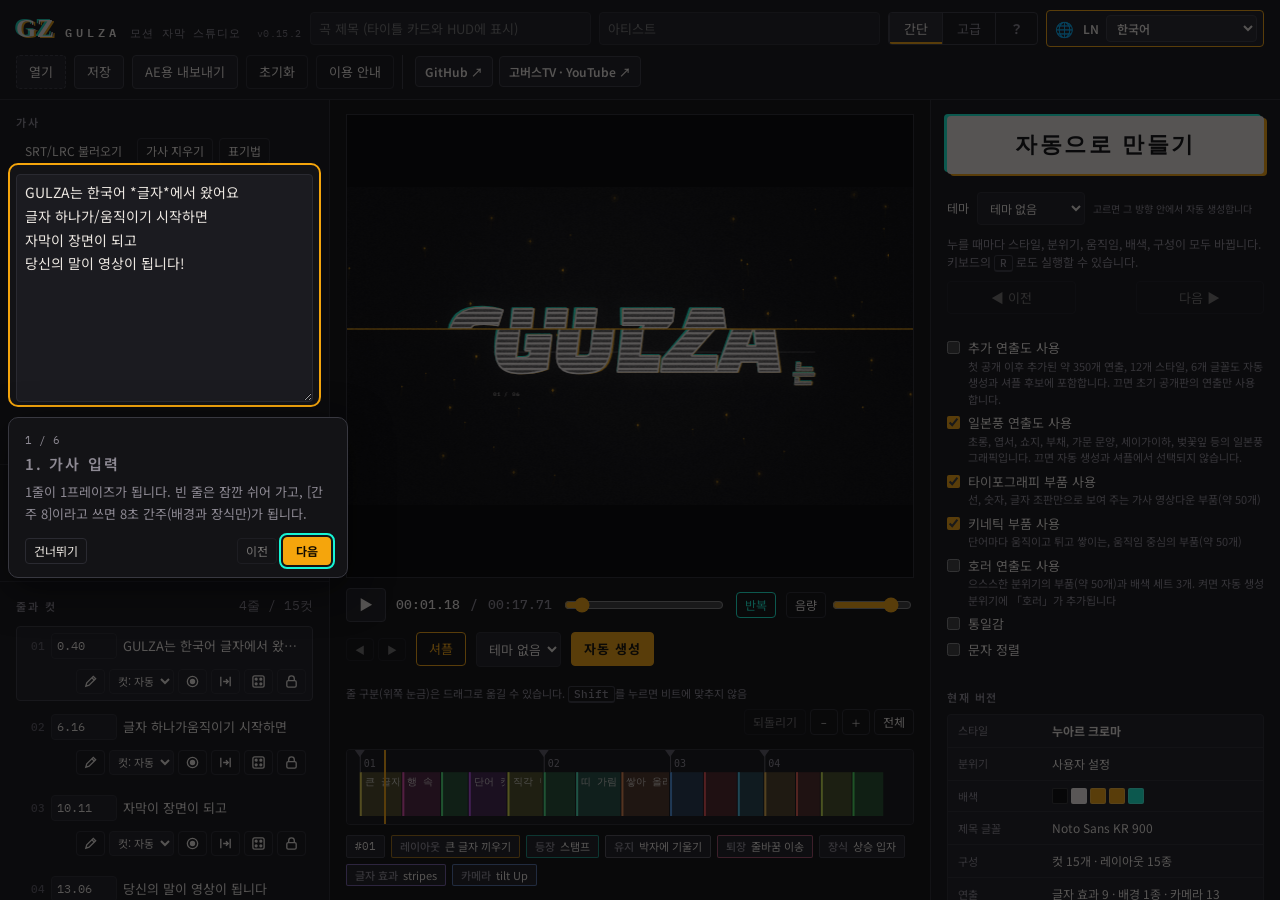
==== index.html @ 88e590cd "Let users rename saved project, AE and LRC files Project, AE JSON and LRC saves open the browser sav" ====
<!doctype html>
<html lang="ko">
<head>
<meta charset="utf-8">
<meta name="viewport" content="width=device-width, initial-scale=1, viewport-fit=cover">
<title>GULZA — 무료 모션 자막 제작기</title>
<meta name="description" content="브라우저에서 가사를 움직이는 가사 영상으로 만들고 MP4로 내보내세요.">
<link rel="canonical" href="https://ruruoni1.github.io/gulza/">
<link rel="alternate" hreflang="ko" href="https://ruruoni1.github.io/gulza/">
<link rel="alternate" hreflang="ja" href="https://ruruoni1.github.io/gulza/ja/">
<link rel="alternate" hreflang="en" href="https://ruruoni1.github.io/gulza/en/">
<link rel="alternate" hreflang="zh-Hant" href="https://ruruoni1.github.io/gulza/zh-hant/">
<link rel="alternate" hreflang="zh-Hans" href="https://ruruoni1.github.io/gulza/zh-hans/">
<link rel="alternate" hreflang="id-ID" href="https://ruruoni1.github.io/gulza/id/">
<link rel="alternate" hreflang="vi" href="https://ruruoni1.github.io/gulza/vi/">
<meta property="og:type" content="website">
<meta property="og:title" content="GULZA — 무료 모션 자막 제작기">
<meta property="og:description" content="브라우저에서 가사를 움직이는 가사 영상으로 만들고 MP4로 내보내세요.">
<meta property="og:url" content="https://ruruoni1.github.io/gulza/">
<meta name="twitter:card" content="summary">
<link rel="preconnect" href="https://fonts.googleapis.com">
<link rel="preconnect" href="https://fonts.gstatic.com" crossorigin>
<style>
:root {
  color-scheme: dark;
  --ink: #0c0c0e;
  --panel: #131316;
  --raised: #1b1b20;
  --raised2: #232329;
  --line: #2a2a31;
  --line2: #383840;
  --text: #ece7e1;
  --muted: #8e8a94;
  --faint: #5d5a63;
  --amber: #f5a50c;
  --cyan: #16f4d4;
  --rose: #ff6f9c;
  --danger: #ff5a6a;
  --ui: "IBM Plex Sans JP", "Noto Sans JP", "Hiragino Sans", "Yu Gothic UI", "Meiryo", system-ui, sans-serif;
  --mono: "IBM Plex Mono", "SFMono-Regular", Consolas, monospace;
  --brand: "Zen Old Mincho", "Noto Serif JP", "Yu Mincho", serif;
  --r: 4px;
}
html, body { height: 100%; }
[hidden] { display: none !important; }
body { margin: 0; background: var(--ink); color: var(--text); font: 13px/1.5 var(--ui); -webkit-font-smoothing: antialiased; }
* { box-sizing: border-box; }
button, input, select, textarea { font: inherit; color: inherit; }
:focus-visible { outline: 2px solid var(--cyan); outline-offset: 2px; }
@media (prefers-reduced-motion: reduce) { * { transition: none !important; } }

#app { display: flex; flex-direction: column; min-height: 100%; }

/* ---------- top bar ---------- */
.bar { display: flex; align-items: center; gap: 8px; padding-block: 10px; padding-inline: 16px; border-bottom: 1px solid var(--line); background: var(--panel); flex-wrap: wrap; }
.brand { display: flex; align-items: baseline; gap: 10px; min-width: 0; white-space: nowrap; }
.brand .mark { font: 900 26px/1 var(--brand); letter-spacing: 0.02em; color: var(--text); text-shadow: -2px -1px 0 rgba(22,244,212,0.85), 2px 1px 0 rgba(245,165,12,0.9); }
.brand .word { font: 600 12px/1 var(--mono); letter-spacing: 0.34em; color: var(--text); }
.brand .tag { font: 400 11px/1 var(--mono); color: var(--muted); letter-spacing: 0.08em; }
.brand .ver { font: 400 10px/1 var(--mono); color: var(--muted); opacity: 0.8; margin-left: 6px; letter-spacing: 0.04em; }
.proj { display: flex; gap: 8px; flex: 1 1 280px; min-width: 0; }
.proj input { flex: 1 1 0; min-width: 0; }
.acts { display: flex; flex: 0 0 auto; gap: 8px; flex-wrap: wrap; }
.site-links { display: inline-flex; align-items: center; gap: 6px; padding-left: 12px; margin-left: auto; border-left: 1px solid var(--line2); }
.site-links a { display: inline-flex; align-items: center; gap: 3px; padding: 6px 9px; border: 1px solid var(--line2); border-radius: var(--r); color: var(--text); background: var(--raised); text-decoration: none; white-space: nowrap; font: 600 12px var(--ui); }
.site-links a:hover { border-color: var(--amber); color: var(--amber); background: var(--raised2); }
.lang-switch { display: inline-flex; align-items: center; gap: 5px; flex: none; font: 600 12px var(--ui); border: 1px solid var(--amber); border-radius: var(--r); padding: 4px 6px; background: var(--raised); color: var(--text); cursor: pointer; }
.lang-switch .lang-icon { font-size: 15px; line-height: 1; padding: 0 2px; }
.lang-switch .lang-label { color: var(--text); white-space: nowrap; padding: 0 2px; }
@media (min-width: 1500px) and (max-width: 1900px) {
  html[lang=id-ID] .bar, html[lang=vi] .bar { gap: 6px; }
  html[lang=id-ID] .brand .tag, html[lang=vi] .brand .tag { display: none; }
  html[lang=id-ID] .proj, html[lang=vi] .proj { flex-basis: 170px; }
  html[lang=id-ID] .modes button, html[lang=vi] .modes button { padding-inline: 8px; }
  html[lang=id-ID] .acts, html[lang=vi] .acts { gap: 6px; }
  html[lang=id-ID] .acts > button, html[lang=vi] .acts > button,
  html[lang=id-ID] .acts > label.file, html[lang=vi] .acts > label.file { padding-inline: 8px; }
}
html[lang=en] { --ui: system-ui, -apple-system, "Segoe UI", sans-serif; --brand: Georgia, "Times New Roman", serif; }
html[lang=zh-Hant] { --ui: "Noto Sans TC", "PingFang TC", "Microsoft JhengHei", system-ui, sans-serif; }
html[lang=ko] { --ui: "Noto Sans KR", "Apple SD Gothic Neo", "Malgun Gothic", system-ui, sans-serif; --brand: "Noto Serif KR", "AppleMyungjo", "Batang", serif; }
html[lang=en] .work { grid-template-columns: minmax(315px, 365px) minmax(0, 1fr) minmax(350px, 395px); }
html[lang=en] .slider { grid-template-columns: 124px minmax(0, 1fr) 36px 30px; }
html[lang=en] .now-row { grid-template-columns: 105px minmax(0, 1fr); }
html[lang=en] .font-row { grid-template-columns: 95px minmax(0, 1fr); }
html[lang=en] .ln .tools select { max-width: 130px; }
html[lang=en] .fields .field { overflow-wrap: anywhere; }
html[lang=en] .easy-grid button, html[lang=en] .tabs button { white-space: normal; line-height: 1.2; }

/* ---------- controls ---------- */
input[type=text], input[type=number], input:not([type]), select, textarea {
  background: var(--raised); border: 1px solid var(--line); border-radius: var(--r); padding: 6px 8px; min-width: 0;
}
input[type=number] { font-family: var(--mono); }
textarea { width: 100%; resize: vertical; line-height: 1.7; }
select { padding-right: 4px; }
button { background: var(--raised); border: 1px solid var(--line2); border-radius: var(--r); padding: 6px 12px; cursor: pointer; white-space: nowrap; }
button:hover { background: var(--raised2); border-color: #4a4a54; }
button:disabled { opacity: 0.45; cursor: not-allowed; }
button.small { padding: 3px 8px; font-size: 12px; }
button.ghost { background: transparent; border-color: var(--line); }
button.primary { background: var(--amber); color: #120c00; border-color: var(--amber); font-weight: 700; }
button.primary:hover { background: #ffb52a; }
button.accent { border-color: var(--amber); color: var(--amber); background: transparent; }
button.accent:hover { background: rgba(245,165,12,0.1); }
button[aria-pressed=true] { border-color: var(--cyan); color: var(--cyan); }
button.icon { padding: 4px 6px; line-height: 0; }
button.icon svg { width: 15px; height: 15px; }
label.file { position: relative; display: inline-flex; align-items: center; gap: 6px; background: var(--raised); border: 1px dashed var(--line2); border-radius: var(--r); padding: 6px 12px; cursor: pointer; }
label.file:hover { border-color: var(--amber); }
label.file input { position: absolute; inset: 0; opacity: 0; cursor: pointer; width: 100%; }
.muted { color: var(--muted); }
.mono { font-family: var(--mono); }
h2, h3 { margin: 0; font-weight: 600; }
h2 { font-size: 11px; letter-spacing: 0.18em; color: var(--muted); }
h3 { font-size: 11px; letter-spacing: 0.14em; color: var(--muted); margin-top: 18px; margin-bottom: 8px; }

/* ---------- workspace ---------- */
.work { flex: 1; display: grid; grid-template-columns: minmax(270px, 330px) minmax(0, 1fr) minmax(290px, 350px); min-height: 0; }
.col { min-width: 0; min-height: 0; }
.col-left, .col-right { background: var(--panel); overflow: auto; }
.col-left { border-right: 1px solid var(--line); }
.col-right { border-left: 1px solid var(--line); }
.sec { padding: 14px 16px; border-bottom: 1px solid var(--line); display: flex; flex-direction: column; gap: 10px; }
.sec-h { display: flex; align-items: center; justify-content: space-between; gap: 8px; }
#lyrics { min-height: 150px; font-size: 14px; }
.syntax { font-size: 12px; color: var(--muted); background: var(--raised); border: 1px solid var(--line); border-radius: var(--r); padding: 10px 12px; }
.syntax code { font-family: var(--mono); color: var(--amber); }
.syntax ul { margin: 0; padding-left: 16px; display: grid; gap: 3px; }
.row { display: flex; align-items: center; gap: 8px; flex-wrap: wrap; }
.audio-name { font-size: 12px; overflow-wrap: anywhere; }
.fields { display: grid; grid-template-columns: repeat(3, minmax(0, 1fr)); gap: 8px; }
.field { display: flex; flex-direction: column; gap: 4px; font-size: 11px; color: var(--muted); }
.field input, .field select { width: 100%; }
.tapbox { border: 1px solid var(--amber); border-radius: var(--r); padding: 10px; display: grid; gap: 8px; background: rgba(245,165,12,0.06); }
.tapbox .next { font-size: 15px; }
button.tap { font: 700 18px/1 var(--mono); letter-spacing: 0.2em; padding: 16px; background: var(--amber); color: #120c00; border-color: var(--amber); }
/* タップ同期中は行一覧の自動スクロールで押せなくなるので、左カラムの先頭に貼り付けて固定する */
.col-left > #tapPanel { position: sticky; top: 0; z-index: 20; margin: 10px 12px; background-color: var(--panel); background-image: linear-gradient(rgba(245,165,12,0.10), rgba(245,165,12,0.10)); box-shadow: 0 10px 24px rgba(0,0,0,0.5); }
.tapbox.compact .hint { display: none; }
.tapbox .tap-opts { display: flex; gap: 14px; align-items: center; flex-wrap: wrap; font-size: 12px; color: var(--muted); }
.tapbox .tap-opts label { display: inline-flex; gap: 6px; align-items: center; }
.tapbox .tap-count { margin-left: 10px; font: 700 22px/1 var(--mono); color: var(--amber); }
/* 固定レイアウトにならない広さ／高さのときは、左カラムがスクロールしないのでビューポートに重ねて固定する */
@media (max-width: 1180px), (max-height: 619px) {
  .col-left > #tapPanel { position: fixed; top: 8px; left: 8px; right: 8px; bottom: auto; margin: 0; max-height: 62vh; overflow: auto; box-shadow: 0 14px 40px rgba(0,0,0,0.6); }
}

/* line list */
#lineList { list-style: none; margin: 0; padding: 0; display: grid; gap: 6px; }
.ln { display: grid; grid-template-columns: 22px 66px minmax(0, 1fr); gap: 4px 6px; align-items: center; padding: 6px; border: 1px solid transparent; border-radius: var(--r); }
.ln:hover { background: var(--raised); }
.ln.cur { border-color: var(--line2); background: var(--raised); }
.ln .no { font: 500 11px var(--mono); color: var(--faint); text-align: right; }
.ln .time { width: 100%; padding: 3px 5px; font-size: 12px; }
.ln .txt { overflow: hidden; text-overflow: ellipsis; white-space: nowrap; cursor: pointer; }
.ln .meta { grid-column: 2 / 4; display: flex; justify-content: space-between; align-items: flex-start; gap: 6px; flex-wrap: wrap; }
.ln .tools { display: flex; gap: 4px; flex: 0 1 auto; flex-wrap: wrap; justify-content: flex-end; margin-left: auto; }
.ln .tools select { padding: 2px 4px; font-size: 11px; max-width: 92px; width: auto; }
.ln .cuts { display: flex; gap: 4px; flex-wrap: wrap; min-width: 0; flex: 1 1 140px; }
.ln .cuts span { font-size: 10px; padding: 1px 6px; border-radius: 2px; border: 1px solid var(--line2); color: var(--muted); cursor: pointer; }
.ln .cuts span:hover { color: var(--text); border-color: var(--amber); }
.ln .cuts select.cut-lay { font-size: 10px; padding: 1px 4px; max-width: 112px; border: 1px solid var(--line2); border-radius: 2px; background: var(--raised); color: var(--text); }
.ln .cuts select.cut-lay.is-forced { border-color: var(--amber); color: var(--text); }

/* ---------- stage ---------- */
.col-stage { display: flex; flex-direction: column; gap: 10px; padding: 14px 16px; min-width: 0; }
.viewport { position: relative; width: 100%; background: #000; border: 1px solid var(--line); display: grid; place-items: center; overflow: hidden; }
.viewport canvas { display: block; width: 100%; height: auto; max-height: 68vh; object-fit: contain; }
.field-wide { grid-column: span 2; }
.lang-row { display: flex; align-items: center; flex-wrap: wrap; gap: 6px; margin-top: 6px; font-size: 11px; color: var(--muted); }
.lang-row select { width: auto; }
.key-badge { position: absolute; right: 10px; top: 10px; background: rgba(12,12,14,0.78); border: 1px solid var(--line2); color: #fff; padding: 3px 8px; border-radius: var(--r); font-size: 11px; pointer-events: none; letter-spacing: .04em; }
.key-badge i { display: inline-block; width: 9px; height: 9px; border-radius: 2px; margin-right: 6px; vertical-align: -1px; border: 1px solid rgba(255,255,255,.5); }
.overlay-msg { position: absolute; left: 12px; bottom: 12px; background: rgba(12,12,14,0.85); border: 1px solid var(--line2); padding: 6px 10px; border-radius: var(--r); font-size: 12px; }
.transport { display: flex; align-items: center; gap: 10px; flex-wrap: wrap; }
.transport .vol { display: inline-flex; align-items: center; gap: 4px; }
.transport .vol input[type=range] { flex: 0 0 80px; width: 80px; }
#btnLoop[data-mode="line"], #btnLoop[data-mode="cut"] { color: var(--amber); }
#btnLoop[aria-pressed="false"] { opacity: 0.55; }
.transport .tc { font: 500 13px var(--mono); font-variant-numeric: tabular-nums; }
.transport input[type=range] { flex: 1 1 160px; accent-color: var(--amber); }
button.play { width: 40px; height: 34px; padding: 0; font-size: 14px; }
/* timeline controls, export range, line tools */
.tl-bar { display: flex; justify-content: space-between; align-items: center; gap: 8px; margin: 8px 0 4px; flex-wrap: wrap; }
.tl-hint { font-size: 11px; }
.tl-btns { display: flex; gap: 4px; margin-left: auto; }
.rng-row { display: flex; align-items: center; gap: 6px; flex-wrap: wrap; margin: 10px 0 2px; font-size: 12px; }
.rng-row select { width: auto; max-width: 150px; }
.rng-lab { color: var(--muted); font-size: 11px; }
.rngInfo { font-size: 11px; }
.ln.in-range { border-color: var(--amber); }
.ln.is-inter .txt { color: var(--muted); font-style: italic; }
.ln .txt-edit { width: 100%; padding: 3px 6px; font-size: 13px; }
.ln .tools .icon[aria-pressed=true] { color: var(--amber); }
#timeline { width: 100%; height: 76px; display: block; background: var(--panel); border: 1px solid var(--line); border-radius: var(--r); cursor: pointer; touch-action: none; }
.cutinfo { display: flex; gap: 6px; flex-wrap: wrap; align-items: center; min-height: 26px; flex: none; }
.cutinfo .cut-roll { margin-left: 2px; }
.chip { font-size: 11px; padding: 2px 8px; border-radius: 2px; border: 1px solid var(--line2); color: var(--text); background: var(--raised); }
.chip b { font-weight: 500; color: var(--muted); margin-right: 5px; }
button.chip { cursor: pointer; font: inherit; }
button.chip:hover { border-color: var(--amber); color: var(--text); }
button.chip.is-forced { border-color: var(--amber); }
button.chip[aria-pressed=true] { border-color: var(--cyan); color: var(--cyan); }
.cut-pick { border: 1px solid var(--line); border-radius: var(--r); background: var(--panel); padding: 8px; max-height: min(42vh, 420px); overflow: auto; }
.cut-pick-h { display: flex; align-items: center; gap: 8px; margin-bottom: 8px; position: sticky; top: 0; background: var(--panel); z-index: 1; padding-bottom: 4px; }
.cut-pick-h strong { font-size: 12px; }
.cut-pick-h .muted { flex: 1; font-size: 11px; }
.cut-pick .tech-grid { display: grid; grid-template-columns: repeat(auto-fill, minmax(112px, 1fr)); gap: 8px; padding: 0; min-height: 96px; }
.cut-pick .tcard { cursor: pointer; width: 100%; text-align: left; }
.cut-pick .tcard.is-on { border-color: var(--amber); box-shadow: 0 0 0 1px var(--amber); }
.cut-pick .tcard canvas { width: 100%; aspect-ratio: 16 / 9; display: block; background: #0c0c0e; }
.chip { font-size: 11px; padding: 2px 8px; border-radius: 2px; border: 1px solid var(--line2); color: var(--text); background: var(--raised); }
.chip b { font-weight: 500; color: var(--muted); margin-right: 5px; }
.chip.l { border-color: rgba(245,165,12,0.6); }
.chip.e { border-color: rgba(22,244,212,0.55); }
.chip.x { border-color: rgba(255,111,156,0.6); }
.chip.h { border-color: #55525c; }
.hint { font-size: 12px; color: var(--muted); }

/* ---------- right panel ---------- */
.tabs { display: grid; grid-template-columns: repeat(4, 1fr); border-bottom: 1px solid var(--line); position: sticky; top: 0; background: var(--panel); z-index: 2; }
.tabs button { border: 0; border-radius: 0; background: transparent; padding: 11px 4px; color: var(--muted); border-bottom: 2px solid transparent; }
.tabs button[aria-selected=true] { color: var(--text); border-bottom-color: var(--amber); }
.tabpane { padding: 14px 16px 24px; }
.style-grid { display: grid; grid-template-columns: repeat(3, minmax(0, 1fr)); gap: 8px; }
.stile { display: flex; flex-direction: column; gap: 5px; padding: 0; border: 1px solid var(--line); background: transparent; border-radius: var(--r); overflow: hidden; text-align: left; }
.stile canvas { width: 100%; aspect-ratio: 16 / 9; display: block; }
.stile span { font-size: 11px; padding: 0 7px 6px; white-space: nowrap; overflow: hidden; text-overflow: ellipsis; }
.stile[aria-pressed=true] { border-color: var(--amber); box-shadow: 0 0 0 1px var(--amber); color: var(--text); }
.slider { display: grid; grid-template-columns: 96px minmax(0, 1fr) 36px 30px; gap: 8px; align-items: center; margin-bottom: 8px; }
.slider input { width: 100%; accent-color: var(--amber); }
.slider output { font: 500 11px var(--mono); color: var(--muted); text-align: right; }
.checks { display: grid; grid-template-columns: repeat(2, minmax(0, 1fr)); gap: 3px 10px; }
.checks label { display: flex; align-items: center; gap: 6px; font-size: 12px; padding: 2px 0; }
.checks input { accent-color: var(--amber); }
.tgroup .checks.tech-grid { display: grid; grid-template-columns: repeat(auto-fill, minmax(128px, 1fr)); gap: 8px; padding: 0 10px 10px; }
.tcard { display: flex; flex-direction: column; gap: 4px; padding: 0; border: 1px solid var(--line); border-radius: var(--r); overflow: hidden; background: var(--panel); cursor: pointer; }
.tcard:hover { border-color: var(--line2); }
.tcard canvas { width: 100%; aspect-ratio: 16 / 9; display: block; background: #0c0c0e; }
.tcard .tcard-name { display: flex; align-items: center; gap: 5px; font-size: 11px; padding: 0 6px 6px; min-width: 0; }
.tcard .tcard-name span { white-space: nowrap; overflow: hidden; text-overflow: ellipsis; min-width: 0; }
.tcard.set-off { opacity: 0.5; }
.group-h { display: flex; justify-content: space-between; align-items: center; margin-top: 16px; margin-bottom: 6px; }
.tgroup { border: 1px solid var(--line); border-radius: var(--r); margin-bottom: 8px; background: var(--raised); }
.tgroup summary { display: flex; justify-content: space-between; align-items: center; padding: 8px 10px; cursor: pointer; list-style: none; font-size: 12px; }
.tgroup summary::-webkit-details-marker { display: none; }
.tgroup summary::before { content: '▸'; color: var(--muted); margin-right: 8px; transition: transform .15s; }
.tgroup[open] summary::before { transform: rotate(90deg); }
.tgroup .tg-name { flex: 1; font-weight: 600; }
.tgroup .tg-cnt { color: var(--muted); font-size: 11px; }
/* locks: same look as the per-line lock button (icon ghost + SVG, accent colour while pressed) */
.tgroup summary .lk { flex: none; margin-left: 6px; }
.lk[aria-pressed="true"] { color: var(--amber); }
.tgroup .tg-tools { display: flex; gap: 6px; padding: 0 10px 8px; }
.tgroup .checks { padding: 0 10px 10px; }
.chip.t { border-color: rgba(180,140,255,0.6); }
.chip.b { border-color: rgba(120,200,120,0.55); }
.chip.c { border-color: rgba(120,170,255,0.6); }
.group-h:first-child { margin-top: 0; }
.color-row { display: grid; grid-template-columns: repeat(3, minmax(0, 1fr)); gap: 8px; }
.color-row label { display: flex; flex-direction: column; gap: 3px; font-size: 11px; color: var(--muted); }
.color-row input[type=color] { width: 100%; height: 28px; padding: 0; border: 1px solid var(--line); background: transparent; border-radius: var(--r); }
.font-row { display: grid; grid-template-columns: 70px minmax(0, 1fr); gap: 8px; align-items: center; margin-bottom: 6px; font-size: 12px; }
.progress { height: 6px; background: var(--raised2); border-radius: 3px; overflow: hidden; }
.progress i { display: block; height: 100%; width: 0; background: linear-gradient(90deg, var(--cyan), var(--amber)); }
.outbtns { display: grid; gap: 8px; margin-top: 12px; }
.outbtns button { padding: 10px 12px; }
.note { font-size: 12px; color: var(--muted); border-left: 2px solid var(--line2); padding-left: 10px; margin-top: 12px; }
.kbd { font: 500 11px var(--mono); border: 1px solid var(--line2); border-bottom-width: 2px; padding: 0 5px; border-radius: 3px; }

label.check { display: flex; align-items: flex-start; gap: 8px; margin-bottom: 8px; cursor: pointer; }
label.check input { margin: 3px 0 0; flex: none; accent-color: var(--amber); }
label.check small { display: block; font-size: 11px; color: var(--muted); }

/* ---------- modes / おまかせ ---------- */
.modes { display: inline-flex; border: 1px solid var(--line2); border-radius: var(--r); overflow: hidden; }
.modes button { border: 0; border-radius: 0; background: transparent; padding: 6px 14px; color: var(--muted); }
.modes button + button { border-left: 1px solid var(--line2); }
.modes button[aria-pressed=true] { background: var(--raised2); color: var(--text); box-shadow: inset 0 -2px 0 var(--amber); }
#app.is-easy .tabs, #app.is-easy .tabpane, #app.is-easy .pro-only { display: none !important; }
.hist-btns { display: inline-flex; gap: 4px; }
button.icon-txt { font-size: 10px; min-width: 28px; }
.transport #btnOmakase { letter-spacing: 0.08em; }

.easy { padding: 16px 16px 28px; display: grid; gap: 18px; }
.easy h3 { margin: 0 0 8px; }
.easy-hero { display: grid; gap: 10px; }
button.omakase {
  position: relative; padding: 18px 14px; font: 900 22px/1 var(--brand); letter-spacing: 0.12em;
  background: var(--text); color: var(--ink); border: 0; border-radius: var(--r);
  box-shadow: -3px -2px 0 var(--cyan), 3px 2px 0 var(--amber);
  transition: transform .12s ease, box-shadow .12s ease;
}
button.omakase:hover { background: #fff; box-shadow: -5px -3px 0 var(--cyan), 5px 3px 0 var(--amber); }
button.omakase:active { transform: translateY(1px) scale(0.99); box-shadow: -1px -1px 0 var(--cyan), 1px 1px 0 var(--amber); }
button.omakase:disabled { box-shadow: none; }
.easy-hero .hint { margin: 0; }
.hist-row { display: grid; grid-template-columns: 1fr auto 1fr; gap: 8px; align-items: center; }
.hist-row #histPos { font-size: 11px; text-align: center; min-width: 44px; }
.now { display: grid; gap: 1px; background: var(--line); border: 1px solid var(--line); border-radius: var(--r); overflow: hidden; }
.now-row { display: grid; grid-template-columns: 84px minmax(0, 1fr); gap: 10px; align-items: center; padding: 7px 10px; background: var(--raised); font-size: 12px; }
.now-row .k { color: var(--muted); font-size: 11px; }
.now-row .v { display: flex; align-items: center; gap: 8px; min-width: 0; overflow: hidden; text-overflow: ellipsis; white-space: nowrap; }
.now-row b { font-weight: 700; }
.tagl { font: 500 10px var(--mono); color: var(--cyan); border: 1px solid rgba(22,244,212,0.5); padding: 0 5px; border-radius: 2px; }
.easy-grid { display: grid; grid-template-columns: repeat(2, minmax(0, 1fr)); gap: 8px; }
.easy-grid button { padding: 10px 8px; }
.easy .fields { display: grid; grid-template-columns: repeat(3, minmax(0, 1fr)); gap: 8px; }
.easy .exp-box { margin-top: 10px; }
.swatches { display: inline-flex; gap: 3px; vertical-align: middle; }
.swatches i { width: 16px; height: 16px; border-radius: 2px; border: 1px solid rgba(255,255,255,0.18); display: inline-block; }
#paletteSwatch i { width: 22px; height: 22px; }
.toast {
  position: absolute; top: 12px; left: 50%; transform: translate(-50%, -6px); opacity: 0;
  display: flex; align-items: center; gap: 10px; max-width: calc(100% - 24px);
  background: rgba(12,12,14,0.9); border: 1px solid var(--line2); border-left: 2px solid var(--amber);
  padding: 7px 12px; border-radius: var(--r); font-size: 12px; white-space: nowrap; overflow: hidden; text-overflow: ellipsis; pointer-events: none;
  transition: opacity .2s ease, transform .2s ease;
}
.toast.in { opacity: 1; transform: translate(-50%, 0); }
.toast.out { opacity: 0; transform: translate(-50%, -6px); }

/* ---------- 利用について ---------- */
button.linkish { background: none; border: 0; padding: 4px 0; color: var(--muted); font-size: 12px; text-decoration: underline; text-underline-offset: 3px; cursor: pointer; justify-self: start; }
button.linkish:hover { color: var(--text); background: none; }
dialog.terms { width: min(520px, calc(100vw - 32px)); max-height: calc(100vh - 48px); overflow: auto; padding: 22px 24px 18px; background: var(--panel); color: var(--text); border: 1px solid var(--line2); border-radius: 8px; box-shadow: 0 20px 60px rgba(0,0,0,0.55); }
dialog.terms .reset-list { margin: 0 0 12px; padding-left: 18px; display: grid; gap: 3px; font-size: 13px; }
button.danger { background: #c9433a; border-color: #c9433a; color: #fff; font-weight: 700; }
button.danger:hover { background: #dd5146; }
.sec-h:has(.sec-btns) { flex-wrap: wrap; }
.sec-h:has(.sec-btns) h2 { flex: 0 0 100%; }
.sec-btns { display: flex; flex-wrap: wrap; gap: 6px; width: 100%; }
.sec-btns > * { white-space: nowrap; }
.sec-btns label.file.small { padding: 3px 8px; font-size: 12px; border-style: solid; border-color: transparent; background: transparent; color: var(--fg, inherit); }
.sec-btns label.file.small:hover { border-color: var(--amber); }
dialog.terms::backdrop { background: rgba(6,6,8,0.66); }
dialog.terms h2 { font-size: 15px; letter-spacing: 0.08em; color: var(--text); margin: 0 0 14px; }
dialog.terms p { margin: 0 0 10px; line-height: 1.75; font-size: 13px; }
dialog.terms a { color: var(--cyan); word-break: break-all; }
.terms-main { border-left: 3px solid var(--amber); background: var(--raised); padding: 12px 14px 4px; border-radius: 0 var(--r) var(--r) 0; margin-bottom: 14px; }
.terms-main .terms-big { font-size: 15px; }
.terms-main strong { color: var(--amber); font-weight: 700; }
.terms-sub { color: var(--muted); font-size: 12px !important; }
.terms-note { font-size: 12px !important; }
.terms-oss { font-size: 12px; color: var(--muted); margin: 4px 0 14px; }
.terms-oss summary { cursor: pointer; }
.terms-oss p { font-size: 12px !important; margin-top: 6px; }
.terms-foot { display: flex; justify-content: space-between; align-items: center; gap: 12px; border-top: 1px solid var(--line); padding-top: 12px; }

/* ---------- fixed workspace (wide & tall enough windows) ----------
   The page no longer scrolls as a whole: the header and the preview + timeline stay put, and the
   lyrics / line list (left) and settings (right) scroll inside their own columns. */
@media (min-width: 1181px) and (min-height: 620px) {
  html.fixed-ok body { overflow: hidden; }
  html.fixed-ok #app { height: 100vh; height: 100dvh; min-height: 0; }
  html.fixed-ok .work { overflow: hidden; }
  html.fixed-ok .col-left, html.fixed-ok .col-right { overscroll-behavior: contain; }
  html.fixed-ok .col-stage { overflow: hidden auto; }
  html.fixed-ok .viewport { flex: 1 1 0; min-height: 180px; }
  html.fixed-ok .viewport canvas { max-height: none; }
}

/* ---------- responsive ---------- */
@media (max-width: 1180px) {
  .work { grid-template-columns: minmax(0, 1fr) minmax(0, 1fr); }
  html[lang=en] .work { grid-template-columns: minmax(0, 1fr) minmax(0, 1fr); }
  .col-stage { grid-column: 1 / -1; order: -1; }
  .col-left { border-right: 1px solid var(--line); }
  .col-right { border-left: 0; }
}
@media (max-width: 760px) {
  .work { grid-template-columns: minmax(0, 1fr); }
  html[lang=en] .work { grid-template-columns: minmax(0, 1fr); }
  .col-left, .col-right { border: 0; border-top: 1px solid var(--line); }
  .bar { gap: 10px; }
  .brand .tag { display: none; }
  .fields { grid-template-columns: repeat(2, minmax(0, 1fr)); }
  .easy .fields { grid-template-columns: repeat(3, minmax(0, 1fr)); }
  #app.is-easy .col-right { order: 0; border-top: 1px solid var(--line); }
  #app.is-easy .col-left { order: 1; }
  .transport .hist-btns { display: none; }
}

/* 追加分 / 和風 switches + badges */
.pick-sets { margin: 12px 0 6px; text-align: left; }
.pick-sets label.check { margin-bottom: 6px; }
.easy-hero .pick-sets { margin-top: 14px; }
.set-badge { display: inline-block; margin-left: 4px; padding: 0 4px; border: 1px solid var(--amber); border-radius: 3px; color: var(--amber); font-size: 10px; line-height: 15px; vertical-align: 1px; }
.set-badge.ex { border-color: var(--cyan, #4cc9d9); color: var(--cyan, #4cc9d9); }
.set-badge.set-horror { border-color: #c0544a; color: #e0786e; }
.set-badge.set-typo { border-color: #9aa3ad; color: #c5ccd3; }
.set-badge.set-kinetic { border-color: #7fbf6a; color: #9fd98a; }
.checks label.set-off { opacity: 0.45; }
.checks label.set-off .set-badge { border-color: var(--muted); color: var(--muted); }
.stile { position: relative; }
.stile .badges { position: absolute; top: 4px; left: 4px; padding: 0; display: flex; gap: 3px; }
.stile .set-badge { margin: 0; padding: 0 4px; font-size: 10px; line-height: 15px; background: rgba(0,0,0,0.55); }
.stile.set-off { opacity: 0.55; }

/* ---------- かんたんモードの案内ツアー ---------- */
.tour { position: fixed; inset: 0; z-index: 200; pointer-events: auto; }
.tour-spot { position: fixed; border-radius: 8px; box-shadow: 0 0 0 9999px rgba(8, 8, 10, 0.66); outline: 2px solid var(--amber); transition: all 0.22s ease; pointer-events: none; }
.tour-bub { position: fixed; width: min(340px, calc(100vw - 24px)); background: var(--panel); color: var(--text); border: 1px solid var(--line2); border-radius: 10px; padding: 14px 16px 12px; box-shadow: 0 12px 40px rgba(0,0,0,0.5); transition: top 0.22s ease, left 0.22s ease; }
.tour-step { font-size: 11px; }
.tour-title { margin: 4px 0 6px; font-size: 15px; }
.tour-text { margin: 0 0 12px; font-size: 13px; line-height: 1.7; color: var(--muted); }
.tour-nav { display: flex; gap: 6px; align-items: center; }
.tour-sp { flex: 1; }
.tour-btn { min-width: 30px; font-weight: 700; }
button.small.primary { padding: 4px 12px; }

.lang-switch select { font: 600 12px var(--ui); padding: 3px 18px 3px 6px; width: auto; background: var(--raised2); color: var(--text); border: 1px solid var(--line2); cursor: pointer; }
.sr-only { position: absolute; width: 1px; height: 1px; overflow: hidden; clip: rect(0 0 0 0); white-space: nowrap; }
.unify-box { margin-bottom: 10px; padding-bottom: 6px; border-bottom: 1px solid var(--line); }
.center-dir { gap: 6px; margin: -2px 0 8px 26px; font-size: 12px; }
.center-dir select { width: auto; }

/* ================= スマホ mode (#app.is-mobile) =================
   one column: sticky header with おまかせ, the preview right under it, then folding sections */
.omk-top, .menu-btn { display: none; }
.mode-mobile { display: none; }
@media (max-width: 900px), (pointer: coarse) { .mode-mobile { display: inline-block; } }
#app.is-mobile .mode-mobile { display: inline-block; }
#app.is-mobile .bar { position: sticky; top: 0; z-index: 40; gap: 8px; padding: 8px 10px; }
#app.is-mobile .brand .tag, #app.is-mobile .brand .word, #app.is-mobile .tour-btn { display: none; }
#app.is-mobile .brand .mark { font-size: 22px; }
#app.is-mobile .omk-top, #app.is-mobile .menu-btn { display: inline-block; }
#app.is-mobile .omk-top { order: 2; margin-left: auto; padding: 9px 16px; font-size: 15px; }
#app.is-mobile .menu-btn { order: 3; padding: 9px 10px; }
#app.is-mobile .lang-switch { display: inline-flex; order: 4; flex: 1 1 100%; justify-content: space-between; }
#app.is-mobile .lang-switch select { flex: 1 1 auto; max-width: 60%; }
#app.is-mobile .modes { order: 5; flex: 1 1 100%; }
#app.is-mobile .modes button { flex: 1 1 0; padding: 7px 4px; }
#app.is-mobile .proj, #app.is-mobile .acts { display: none; order: 6; flex: 1 1 100%; }
#app.is-mobile.menu-open .proj, #app.is-mobile.menu-open .acts { display: flex; }
#app.is-mobile .acts > * { flex: 1 1 auto; }
#app.is-mobile .site-links { flex: 1 1 100%; justify-content: center; margin: 0; padding: 8px 0 0; border-left: 0; border-top: 1px solid var(--line2); }
#app.is-mobile .site-links a { justify-content: center; }
#app.is-mobile .work { display: flex; flex-direction: column; overflow: visible; }
#app.is-mobile .col-left, #app.is-mobile .col-right { overflow: visible; border: 0; border-top: 1px solid var(--line); }
#app.is-mobile .col-stage { order: -1; position: sticky; top: var(--mbar, 96px); z-index: 30; background: var(--ink); padding: 8px 10px; gap: 6px; box-shadow: 0 8px 18px rgba(0,0,0,0.45); }
#app.is-mobile .viewport canvas { max-height: 34vh; }
#app.is-mobile .tl-bar, #app.is-mobile #timeline, #app.is-mobile .cutinfo, #app.is-mobile .transport .vol, #app.is-mobile #btnLoop, #app.is-mobile #btnShuffle, #app.is-mobile #btnOmakase { display: none; }
#app.is-mobile .transport { gap: 8px; flex-wrap: nowrap; }
#app.is-mobile .transport .hist-btns { display: inline-flex; }
#app.is-mobile .col-right { order: 0; }
#app.is-mobile .col-left { order: 1; }
#app.is-mobile .easy-hero .omakase { display: none; }
#app.is-mobile button, #app.is-mobile select, #app.is-mobile input[type=text], #app.is-mobile label.file { min-height: 40px; }
#app.is-mobile button.small, #app.is-mobile .ln button, #app.is-mobile .ln select { min-height: 34px; }
#app.is-mobile .easy .fields, #app.is-mobile .fields { grid-template-columns: repeat(2, minmax(0, 1fr)); }
/* folding sections: tap the heading */
#app.is-mobile .sec > .sec-h h2 { cursor: pointer; font-size: 13px; }
#app.is-mobile .sec > .sec-h h2::before { content: '▾'; display: inline-block; width: 1.2em; color: var(--amber); }
#app.is-mobile .sec.fold > .sec-h h2::before { content: '▸'; }
#app.is-mobile .sec.fold > :not(.sec-h) { display: none !important; }
/* lines: one compact row each, tap to open its tools */
#app.is-mobile .ln { grid-template-columns: 22px minmax(0, 1fr); padding: 8px 6px; }
#app.is-mobile .ln .time { display: none; }
#app.is-mobile .ln .meta { display: none; grid-column: 1 / -1; }
#app.is-mobile .ln.open .meta { display: block; }
#app.is-mobile .ln .txt { white-space: nowrap; overflow: hidden; text-overflow: ellipsis; }
#app.is-mobile .ln.open .txt { white-space: normal; }
.exp-share { width: 100%; margin-bottom: 8px; }
#app.is-mobile .transport .tc.muted, #app.is-mobile #timeDur { display: none; }
#app.is-mobile .transport input[type=range] { flex: 1 1 40px; min-width: 0; }
#app.is-mobile .transport .hist-btns button { min-width: 36px; padding: 4px 8px; }
#app.is-mobile button.play { flex: none; width: 44px; }

/* カットの開始時刻 (詳細モード) and the cut playing now */
.ln .cut-pair { display: inline-flex; min-width: 0; gap: 2px; align-items: center; }
.ln .cut-time { width: 64px; font-size: 11px; padding: 2px 4px; }
.ln .cut-time.is-forced { border-color: var(--amber); }
.ln .cut-lay.playing { box-shadow: 0 0 0 2px var(--amber); }
.theme-row { display: flex; align-items: center; gap: 8px; flex-wrap: wrap; font-size: 12px; margin-top: 8px; }
.theme-row select { min-width: 9em; }
#app.is-easy .ln .cut-pair { display: none; }
.outbtns.out-png { grid-template-columns: repeat(auto-fit, minmax(140px, 1fr)); margin-top: 8px; }
.outbtns.out-png button { padding: 8px 10px; font-size: 12px; }
/* layout menus are filled on first use: keep their width fixed so nothing jumps */
.ln .cuts select.cut-lay { width: 112px; }
.ln .tools select.lay { width: 112px; }

</style>
</head>
<body>
<div id="tour" class="tour" hidden role="dialog" aria-modal="true" aria-labelledby="tourTitle">
  <div class="tour-spot"></div>
  <div class="tour-bub">
    <div class="tour-step mono muted"></div>
    <h3 id="tourTitle" class="tour-title"></h3>
    <p class="tour-text"></p>
    <div class="tour-nav"><button class="tour-skip ghost small">건너뛰기</button><span class="tour-sp"></span><button class="tour-prev ghost small">이전</button><button class="tour-next primary small">다음</button></div>
  </div>
</div>
<div id="app">
  <header class="bar">
    <div class="brand"><span class="mark" aria-hidden="true">GZ</span><span class="word">GULZA</span><span class="tag">모션 자막 스튜디오</span><span class="ver">v0.15.2</span></div>
    <div class="proj">
      <input id="songTitle" type="text" placeholder="곡 제목 (타이틀 카드와 HUD에 표시)" aria-label="곡 제목">
      <input id="songArtist" type="text" placeholder="아티스트" aria-label="아티스트">
    </div>
    <button id="btnOmakaseTop" class="primary omk-top" title="스타일·분위기·연출·배색을 한꺼번에 무작위로">자동 생성</button>
    <button id="btnMenu" class="ghost menu-btn" aria-expanded="false" aria-controls="appMenu">메뉴</button>
    <div class="modes" role="group" aria-label="편집 모드">
      <button id="modeMobile" class="mode-mobile" aria-pressed="false" title="스마트폰 화면(자동 생성 버튼을 위에 고정, 줄은 접어서 표시)">스마트폰</button>
      <button id="modeEasy" aria-pressed="false" title="자동 생성 중심의 간단한 화면">간단</button>
      <button id="modePro" aria-pressed="true" title="모든 설정 표시">고급</button>
      <button id="btnTour" class="ghost tour-btn" title="간단 모드 사용법을 안내합니다" aria-label="사용법 안내">？</button>
    </div>
    <label class="lang-switch" title="화면 언어"><span class="lang-icon" aria-hidden="true">🌐</span><span class="lang-label" aria-hidden="true">LN</span><select aria-label="화면 언어" onchange="if(this.value)location.href=this.value"><option value="index.html" lang="ko" selected>한국어</option><option value="ja/index.html" lang="ja">日本語</option><option value="en/index.html" lang="en">English</option><option value="zh-hant/index.html" lang="zh-Hant">繁體中文</option><option value="zh-hans/index.html" lang="zh-Hans">简体中文</option><option value="id/index.html" lang="id-ID">Bahasa Indonesia</option><option value="vi/index.html" lang="vi">Tiếng Việt</option></select></label>
    <div class="acts">
      <label class="file" title="저장한 프로젝트(.json) 열기">열기<input id="fileProject" type="file" accept=".json,application/json"></label>
      <button id="btnSave" title="프로젝트를 .json으로 저장">저장</button>
      <button id="btnAE" title="After Effects 패널용 구성 데이터 내보내기">AE용 내보내기</button>
      <button id="btnReset" class="ghost" title="가사·음원·설정·기록을 모두 지우고 처음 상태로 되돌립니다">초기화</button>
      <button id="btnTerms" class="ghost terms-open" title="출력물의 권리와 라이선스">이용 안내</button>
      <nav class="site-links" aria-label="관련 링크"><a href="https://github.com/ruruoni1/gulza" target="_blank" rel="noopener noreferrer">GitHub <span aria-hidden="true">↗</span></a><a href="https://www.youtube.com/@goverse82" target="_blank" rel="noopener noreferrer">고버스TV · YouTube <span aria-hidden="true">↗</span></a></nav>
    </div>
  </header>

  <main class="work">
    <!-- ================= left: lyrics & timing ================= -->
    <section class="col col-left" aria-label="가사와 타이밍">
      <div id="tapPanel" class="tapbox" hidden>
          <div class="hint">음원에 맞춰 각 줄이 시작되는 순간 <span class="kbd">Space</span> 또는 버튼을 누르세요. 잘못 눌렀다면 <span class="kbd">Backspace</span> 또는 ‘한 번 되돌리기’. 중간 줄부터 다시 하려면 줄 목록의 ◎를 누르세요.한 줄에 컷이 여러 개일 때는 컷이 바뀌는 순간 <span class="kbd">Tab</span> 을 누르면 그 줄의 컷 시작 시각도 맞출 수 있습니다.</div>
          <div class="tap-opts"><label>속도 <select id="tapRate" aria-label="탭하는 동안의 재생 속도"><option value="1">1×</option><option value="0.75">0.75×</option><option value="0.5">0.5×</option></select></label><label><input type="checkbox" id="tapCount"> 카운트다운</label></div>
          <div class="next">다음: <b id="tapLine">—</b><b id="tapCountNum" class="tap-count" hidden></b></div>
          <button id="tapBtn" class="tap">TAP</button>
          <button id="tapBack" class="ghost">한 번 되돌리기</button>
          <button id="tapStop" class="ghost">종료</button>
      </div>
      <div class="sec">
        <div class="sec-h"><h2>가사</h2><span class="sec-btns"><label class="file ghost small" title="SRT 자막 또는 LRC 가사를 불러옵니다. SRT는 시작·종료 시각을 유지합니다.">SRT/LRC 불러오기<input id="fileLrc" type="file" accept=".srt,.lrc,.txt,application/x-subrip,text/plain"></label><button id="btnClearLyrics" class="ghost small" title="가사와 줄별 타이밍·설정·내보낼 범위를 지웁니다(‘되돌리기’나 Ctrl+Z로 복구 가능)">가사 지우기</button><button id="btnSyntax" class="ghost small" aria-expanded="false">표기법</button></span></div>
        <textarea id="lyrics" rows="9" spellcheck="false" aria-label="가사 (한 줄 = 한 프레이즈)"></textarea>
        <label class="lang-row">가사 언어<select id="lyricLang"><option value="auto">자동 감지</option><option value="ja">일본어</option><option value="zh-Hant">중국어(번체)</option><option value="zh-Hans">중국어(간체)</option><option value="ko">한국어</option><option value="en">영어</option></select><span id="langNote" class="muted"></span></label>
        <div id="syntax" class="syntax" hidden>
          <ul>
            <li>한 줄을 한 프레이즈로 처리합니다. 빈 줄은 짧은 간격을 만듭니다.</li>
            <li><code>새벽의 색을/기억하고 있어</code> … <code>/</code>로 컷 경계를 지정</li>
            <li><code>*투명*</code> … 강조 (더 크고 강한 연출)</li>
            <li>줄 끝의 <code>!</code> … 플래시와 흔들림 추가</li>
            <li><code>가사|읽는 법 또는 메모</code> … 주석 레이아웃의 작은 글자</li>
            <li><code>[01:23.45]가사</code> … LRC 타임스탬프를 그대로 사용</li>
            <li><code>[간주 8]</code> … 8초 간주(가사 없이 배경과 장식만). 숫자를 생략하면 4초이며, 탭 동기화나 마커로 길이를 맞출 수 있습니다</li>
            <li><code>#</code>로 시작하는 줄 … 주석(무시)</li>
          </ul>
        </div>
      </div>

      <div class="sec">
        <div class="sec-h"><h2>음원과 타이밍</h2></div>
        <div id="audioName" class="muted audio-name">음원 없음 (불러오면 박자를 감지해 컷을 맞춥니다)</div>
        <div class="row">
          <label class="file" title="MP3 / WAV / M4A 등">음원 불러오기<input id="audioFile" type="file" accept="audio/*,.mp3,.wav,.m4a,.aac,.ogg,.flac"></label>
          <button id="btnTap" title="음원을 재생하며 각 줄이 시작될 때 탭">탭으로 동기화</button>
        </div>
        <div class="fields pro-only">
          <label class="field">BPM<input id="bpm" type="number" min="0" max="300" step="0.1" placeholder="자동"></label>
          <label class="field">시작(초)<input id="offset" type="number" min="0" step="0.05"></label>
          <label class="field">줄 길이<input id="lineScale" type="number" min="0.4" max="3" step="0.05"></label>
        </div>
        <div class="row pro-only">
          <label class="row" style="gap:6px"><input id="snap" type="checkbox"> 박자에 스냅</label>
          <button id="btnResetTimes" class="ghost small">수동 타이밍 지우기</button>
        </div>
      </div>

      <div class="sec">
        <div class="sec-h"><h2>줄과 컷</h2><span id="linesInfo" class="muted mono"></span></div>
        <ol id="lineList"></ol>
      </div>
    </section>

    <!-- ================= center: stage ================= -->
    <section class="col col-stage" aria-label="미리보기">
      <div class="viewport" id="viewport"><canvas id="view" width="1280" height="720"></canvas><div id="viewMsg" class="overlay-msg" hidden></div><div id="keyBadge" class="key-badge" hidden></div><div id="toast" class="toast" role="status" aria-live="polite" hidden></div></div>
      <div class="transport">
        <button id="btnPlay" class="play" aria-label="재생">▶</button>
        <span id="timeNow" class="tc">00:00.00</span><span class="tc muted">/</span><span id="timeDur" class="tc muted">00:00.00</span>
        <input id="scrub" type="range" min="0" max="10000" value="0" aria-label="재생 위치">
        <button id="btnLoop" class="ghost small" aria-pressed="true" title="전체 반복 재생">반복</button>
        <span class="vol"><button id="btnMute" class="ghost small" aria-pressed="false" title="클릭하여 음소거/해제 (미리보기 전용이며 내보내기 음량은 바뀌지 않습니다)">음량</button><input id="vol" type="range" min="0" max="100" value="80" aria-label="미리보기 음량"></span>
        <span class="hist-btns">
          <button id="btnPrev" class="ghost small icon-txt" title="이전 버전으로" aria-label="이전">◀</button>
          <button id="btnNext" class="ghost small icon-txt" title="다음 버전으로" aria-label="다음">▶</button>
        </span>
        <button id="btnShuffle" class="accent" title="설정은 유지하고 구성만 다시 추첨 (잠근 줄은 유지)">셔플</button>
        <select class="themeSel" aria-label="자동 생성 테마" title="자동 생성 테마(고르면 그 방향 안에서 자동 생성하고, 필요한 부품 스위치도 켭니다)"><option value="">테마 없음</option><option value="lyricpv">문자 PV</option><option value="kinetic">키네틱</option><option value="wa">일본풍</option><option value="horror">호러</option><option value="pop">팝</option><option value="ballad">발라드</option></select>
        <button id="btnOmakase" class="primary" title="스타일·분위기·연출·배색을 모두 랜덤으로 변경 (R 키)">자동 생성</button>
      </div>
      <div class="tl-bar">
        <span class="tl-hint muted">줄 구분(위쪽 눈금)은 드래그로 옮길 수 있습니다. <span class="kbd">Shift</span>를 누르면 비트에 맞추지 않음</span>
        <span class="tl-btns">
          <button id="btnUndoEdit" class="ghost small" title="가사·타이밍 변경 되돌리기(Ctrl+Z)" disabled>되돌리기</button>
          <button id="tlOut" class="ghost small icon-txt" title="축소" aria-label="타임라인 축소">−</button>
          <button id="tlIn" class="ghost small icon-txt" title="확대(타임라인에서 휠로도 가능)" aria-label="타임라인 확대">＋</button>
          <button id="tlFit" class="ghost small" title="곡 전체 보기">전체</button>
        </span>
      </div>
      <canvas id="timeline" aria-label="타임라인(클릭으로 이동, 줄 구분은 드래그로 조정)"></canvas>
      <div class="cutinfo" id="cutInfo"></div>
      <div id="cutPick" class="cut-pick pro-only" hidden>
        <div class="cut-pick-h">
          <strong id="cutPickTitle">기법</strong>
          <span class="muted" id="cutPickHint">이 컷만 교체</span>
          <button type="button" id="cutPickAuto" class="ghost small">자동</button>
          <button type="button" id="cutPickClose" class="ghost small" aria-label="닫기">✕</button>
        </div>
        <div id="cutPickGrid" class="tech-grid checks"></div>
      </div>
    </section>

    <!-- ================= right: look & output ================= -->
    <section class="col col-right" aria-label="스타일과 내보내기">
      <div id="easyPanel" class="easy" hidden>
        <div class="easy-hero">
          <button id="btnOmakaseBig" class="omakase">자동으로 만들기</button>
          <label class="theme-row">테마<select class="themeSel" aria-label="자동 생성 테마"><option value="">테마 없음</option><option value="lyricpv">문자 PV</option><option value="kinetic">키네틱</option><option value="wa">일본풍</option><option value="horror">호러</option><option value="pop">팝</option><option value="ballad">발라드</option></select><small class="muted">고르면 그 방향 안에서 자동 생성합니다</small></label>
          <p class="hint">누를 때마다 스타일, 분위기, 움직임, 배색, 구성이 모두 바뀝니다. 키보드의 <span class="kbd">R</span> 로도 실행할 수 있습니다.</p>
          <div class="hist-row">
            <button id="btnPrev2" class="ghost">◀ 이전</button>
            <span id="histPos" class="muted mono"></span>
            <button id="btnNext2" class="ghost">다음 ▶</button>
          </div>
          <div class="pick-sets">
            <label class="check"><input id="eExtra" class="extra-toggle" type="checkbox"><span>추가 연출도 사용<small>첫 공개 이후 추가된 약 350개 연출, 12개 스타일, 6개 글꼴도 자동 생성과 셔플 후보에 포함합니다. 끄면 초기 공개판의 연출만 사용합니다.</small></span></label>
            <label class="check"><input id="eWa" class="wa-toggle" type="checkbox" checked><span>일본풍 연출도 사용<small>초롱, 엽서, 쇼지, 부채, 가문 문양, 세이가이하, 벚꽃잎 등의 일본풍 그래픽입니다. 끄면 자동 생성과 셔플에서 선택되지 않습니다.</small></span></label>
            <label class="check"><input class="typo-toggle" type="checkbox" checked><span>타이포그래피 부품 사용<small>선, 숫자, 글자 조판만으로 보여 주는 가사 영상다운 부품(약 50개)</small></span></label>
            <label class="check"><input class="kinetic-toggle" type="checkbox" checked><span>키네틱 부품 사용<small>단어마다 움직이고 튀고 쌓이는, 움직임 중심의 부품(약 50개)</small></span></label>
            <label class="check"><input class="horror-toggle" type="checkbox"><span>호러 연출도 사용<small>으스스한 분위기의 부품(약 50개)과 배색 세트 3개. 켜면 자동 생성 분위기에 「호러」가 추가됩니다</small></span></label>
            <label class="check"><input class="unify-toggle" type="checkbox"><span>통일감</span></label>
            <label class="check"><input class="typeset-toggle" type="checkbox"><span>문자 정렬</span></label>
          </div>
        </div>
        <div class="easy-sec">
          <h3>현재 버전</h3>
          <div id="easyNow" class="now"></div>
        </div>
        <div class="easy-sec">
          <h3>이 부분만 변경</h3>
          <div class="easy-grid">
            <button id="eStyle" title="스타일만 변경">스타일</button>
            <button id="ePalette" title="강조색·오프셋 색 A/B를 랜덤 변경">배색</button>
            <button id="eMood" title="움직임·글리치·사용 기법의 분위기만 변경">분위기</button>
            <button id="eCut" title="레이아웃과 움직임 조합만 변경">구성</button>
          </div>
        </div>
        <div class="easy-sec">
          <h3>내보내기</h3>
          <div class="fields">
            <label class="field">화면비<select id="eAspect"><option value="16:9">16:9</option><option value="9:16">9:16 세로</option><option value="4:3">4:3</option><option value="3:4">3:4 세로</option><option value="1:1">1:1</option><option value="4:5">4:5 세로</option><option value="21:9">21:9</option></select></label>
            <label class="field">해상도<select id="eRes"><option value="720">720p</option><option value="1080">1080p</option><option value="1440">1440p</option><option value="2160">4K</option></select></label>
            <label class="field">fps<select id="eFps"><option>24</option><option>30</option><option>60</option></select></label>
            <label class="field field-wide">배경<select id="eKey"><option value="off">일반 (스타일 배경)</option><option value="green">그린 스크린 (합성용)</option><option value="black">블랙 배경 (합성용)</option></select></label>
          </div>
          <label class="check center-free"><input id="eCenter" class="center-toggle" type="checkbox"><span>가운데 비우기(캐릭터용)<small>가운데에 캐릭터 등을 겹칠 것을 전제로, 가로 화면에서는 좌우, 세로 화면에서는 위아래에 문자와 연출을 줄마다 번갈아 배치합니다. 배경과 화면 효과는 화면 전체 그대로입니다(미리보기에는 비우는 범위를 점선으로 표시)</small></span></label>
          <label class="row center-dir" hidden>세로 화면일 때<select class="centerDirSel" aria-label="세로 화면에서 나누는 방법"><option value="tb">위아래로 나누기</option><option value="lr">좌우로 나누기</option></select></label>
          <div class="rng-row"><span class="rng-lab">내보낼 범위</span><select class="rngFrom" aria-label="내보낼 범위의 첫 줄"></select><span class="muted">〜</span><select class="rngTo" aria-label="내보낼 범위의 마지막 줄"></select><span class="rngInfo muted mono"></span></div>
          <div class="outbtns"><button id="eMP4" class="primary">MP4 내보내기</button><button id="eMP4File" class="ghost mp4file" hidden title="저장할 파일을 먼저 고르고 거기에 바로 기록합니다. 긴 곡이나 1080p 이상에서 브라우저 메모리가 부족해 실패할 때 사용하세요(Chrome / Edge)">큰 동영상용(파일에 바로 저장)</button><button id="eLRC" class="ghost" title="각 줄의 시작 시각을 붙인 가사(.lrc)를 내보냅니다. 내보낼 범위를 골랐다면 그 줄만, 영상 처음부터의 시각으로 내보냅니다">LRC 내보내기</button></div>
          <div class="outbtns out-png"><button id="ePNG" class="ghost">PNG 시퀀스 (ZIP)</button><button id="ePNGA" class="ghost">투명 PNG (ZIP·배경 없음)</button><button id="ePNGL" class="ghost" title="후경(배경 그래픽과 가사 뒤 장식)과 전경(가사, 장식, 고스트)을 각각 back / front 폴더에 투명 PNG로 내보냅니다. 화면 전체 효과는 양쪽에 적용되므로 전경을 후경 위에 겹치면 일반 화면과 같은 모습이 됩니다.">투명 PNG 전경/후경 (ZIP)</button></div>
          <button class="terms-open linkish">내보낸 동영상의 권리</button>
          <div class="exp-box" hidden>
            <button class="exp-share primary" hidden>공유해서 저장</button>
            <div class="progress"><i class="exp-bar"></i></div>
            <div class="row" style="justify-content:space-between;margin-top:6px"><span class="exp-text muted mono">—</span><button class="exp-cancel ghost small">취소</button></div>
          </div>
        </div>
      </div>
      <nav class="tabs" role="tablist">
        <button role="tab" data-tab="style" aria-selected="true">스타일</button>
        <button role="tab" data-tab="fx" aria-selected="false">연출</button>
        <button role="tab" data-tab="tech" aria-selected="false">기법</button>
        <button role="tab" data-tab="out" aria-selected="false">내보내기</button>
      </nav>

      <div class="tabpane" data-pane="style">
        <div id="styleGrid" class="style-grid"></div>
        <h3>글꼴 역할</h3>
        <div id="fontRoles"></div>
        <div class="row" style="margin-top:8px">
          <input id="localFont" type="text" placeholder="PC 글꼴 이름 (예: 맑은 고딕)" style="flex:1">
          <button id="btnAddFont">추가</button>
        </div>
        <div class="row" style="margin-top:8px"><label class="file">글꼴 파일 (.ttf/.otf)<input id="fontFile" type="file" accept=".ttf,.otf,.woff,.woff2"></label></div>
        <h3>강조색·오프셋 색</h3>
        <label class="check"><input id="accentOn" type="checkbox"><span>사용자 색상으로 덮어쓰기<small>모든 장면에 적용합니다. 배경에 맞춰 밝기를 자동 조정합니다.</small></span></label>
        <div class="color-row" id="colorRowAccent"></div>
        <div class="row" style="margin-top:10px">
          <button id="btnRandPalette" class="accent">랜덤 배색</button>
          <div id="paletteSwatch" class="swatches" aria-hidden="true"></div>
        </div>
        <h3>배경·글자색</h3>
        <label class="check"><input id="colorOn" type="checkbox"><span>메인 배경과 글자를 사용자 색상으로 설정</span></label>
        <div class="color-row" id="colorRow"></div>
      </div>

      <div class="tabpane" data-pane="fx" hidden>
        <div class="unify-box">
          <label class="check"><input class="unify-toggle" type="checkbox"><span>통일감</span></label>
          <label class="check"><input class="typeset-toggle" type="checkbox"><span>문자 정렬</span></label>
        </div>
        <div id="fxSliders"></div>
        <div class="row" style="margin-top:6px">
          <label class="row" style="gap:6px"><input id="fxFlash" type="checkbox"> 플래시</label>
          <label class="row" style="gap:6px">프레임 홀드 <select id="fxKoma" title="움직임을 초당 몇 장으로 그릴지 설정 (출력 fps와 별개)"><option value="0">전체 (출력 fps 그대로)</option><option value="12">2프레임 홀드 (초당 12장)</option><option value="8">3프레임 홀드 (초당 8장)</option></select></label>
        </div>
        <div class="row" style="margin-top:6px">
          <label class="row" style="gap:6px" title="레이아웃이나 장식이 덧붙이는 ‘No.01’ ‘#03’ 같은 숫자를 그리지 않습니다(가사에 들어 있는 숫자는 그대로)"><input id="fxHideNo" type="checkbox"> 장식 숫자 숨기기</label>
          <label class="row" style="gap:6px" title="레이아웃이나 장식이 덧붙이는 ‘00:12.34’ 같은 시각을 그리지 않습니다(가사에 들어 있는 시각은 그대로)"><input id="fxHideTime" type="checkbox"> 장식 시각 숨기기</label>
        </div>
        <div class="fields" style="margin-top:12px">
          <label class="field">HUD<select id="fxHud"><option value="auto">스타일에 따라</option><option value="on">항상 표시</option><option value="off">표시 안 함</option></select></label>
          <label class="field">시드<input id="seed" type="number" step="1"></label>
          <label class="field">&nbsp;<button id="btnSeed" class="ghost">새 시드</button></label>
        </div>
        <p class="note">같은 시드는 같은 구성을 만듭니다. 줄별 다시 추첨과 잠금은 왼쪽 줄 목록에서 설정합니다.</p>
      </div>

      <div class="tabpane" data-pane="tech" hidden>
        <div class="pick-sets">
          <label class="check"><input id="tExtra" class="extra-toggle" type="checkbox"><span>추가 연출도 사용<small>「추가」 표시가 있는 기법·스타일·글꼴입니다. 끄면 자동 생성과 셔플에서 초기 공개판의 연출만 사용합니다.</small></span></label>
          <label class="check"><input id="tWa" class="wa-toggle" type="checkbox" checked><span>일본풍 연출도 사용<small>「일」 표시가 있는 일본풍 기법과 스타일입니다. 끄면 자동 생성과 셔플에서는 선택되지 않지만 줄별 수동 지정은 가능합니다.</small></span></label>
          <label class="check"><input class="typo-toggle" type="checkbox" checked><span>타이포그래피 부품 사용<small>「T」 표시 기법. 끄면 자동 생성과 셔플에서 선택되지 않습니다</small></span></label>
          <label class="check"><input class="kinetic-toggle" type="checkbox" checked><span>키네틱 부품 사용<small>「K」 표시 기법. 끄면 자동 생성과 셔플에서 선택되지 않습니다</small></span></label>
          <label class="check"><input class="horror-toggle" type="checkbox"><span>호러 연출도 사용<small>「H」 표시 기법과 스타일. 자동 생성에서는 분위기가 「호러」일 때만 사용합니다</small></span></label>
        </div>
        <div class="row" style="margin-bottom:10px"><input id="techFilter" type="text" placeholder="기법 이름으로 필터" style="flex:1" aria-label="기법 이름으로 필터"><span id="techTotal" class="muted mono"></span></div>
        <p class="note">화면에 보이는 미리보기는 자동으로 반복 재생됩니다.</p>
        <div id="techLists"></div>
      </div>

      <div class="tabpane" data-pane="out" hidden>
        <div class="fields">
          <label class="field">화면비<select id="outAspect"><option value="16:9">16:9</option><option value="9:16">9:16 세로</option><option value="4:3">4:3</option><option value="3:4">3:4 세로</option><option value="1:1">1:1</option><option value="4:5">4:5 세로</option><option value="21:9">21:9</option></select></label>
          <label class="field">해상도<select id="outRes"><option value="720">720p</option><option value="1080">1080p</option><option value="1440">1440p</option><option value="2160">4K</option></select></label>
          <label class="field">fps<select id="outFps"><option>24</option><option>30</option><option>60</option></select></label>
          <label class="field">화질<select id="outQuality"><option value="standard">표준</option><option value="high">높음</option><option value="max">최고</option></select></label>
          <label class="field field-wide">배경<select id="outKey"><option value="off">일반 (스타일 배경)</option><option value="green">그린 스크린 (합성용)</option><option value="black">블랙 배경 (합성용)</option></select></label>
        </div>
        <p class="note key-note">그린 스크린/블랙 배경에서는 단색 배경 위에 흰 글자와 연출만 그립니다. 배경 무늬, 종이 질감, 입자, 비네트는 제외됩니다. 미리보기에도 그대로 반영되며 그린은 크로마키, 블랙은 스크린 합성이나 루마 키로 다른 영상 위에 합성할 수 있습니다.</p>
        <label class="check center-free"><input id="outCenter" class="center-toggle" type="checkbox"><span>가운데 비우기(캐릭터용)<small>가운데에 캐릭터 등을 겹칠 것을 전제로, 가로 화면에서는 좌우, 세로 화면에서는 위아래에 문자와 연출을 줄마다 번갈아 배치합니다. 배경과 화면 효과는 화면 전체 그대로입니다(미리보기에는 비우는 범위를 점선으로 표시)</small></span></label>
          <label class="row center-dir" hidden>세로 화면일 때<select class="centerDirSel" aria-label="세로 화면에서 나누는 방법"><option value="tb">위아래로 나누기</option><option value="lr">좌우로 나누기</option></select></label>
        <label class="row" style="gap:6px;margin-top:10px"><input id="outAudio" type="checkbox" checked> 동영상에 음원 포함</label>
        <div class="rng-row"><span class="rng-lab">내보낼 범위</span><select class="rngFrom" aria-label="내보낼 범위의 첫 줄"></select><span class="muted">〜</span><select class="rngTo" aria-label="내보낼 범위의 마지막 줄"></select><span class="rngInfo muted mono"></span></div>
        <div class="outbtns">
          <button id="btnMP4" class="primary">MP4 내보내기</button>
          <button id="btnMP4File" class="mp4file" hidden title="저장할 파일을 먼저 고르고 거기에 바로 기록합니다. 긴 곡이나 1080p 이상에서 브라우저 메모리가 부족해 실패할 때 사용하세요(Chrome / Edge)">MP4(큰 동영상용·파일에 바로 저장)</button>
          <button id="btnPNG">PNG 시퀀스 (ZIP)</button>
          <button id="btnPNGA">투명 PNG (ZIP·배경 없음)</button>
          <button id="btnLRC" title="각 줄의 시작 시각을 붙인 가사(.lrc)를 내보냅니다. 내보낼 범위를 골랐다면 그 줄만, 영상 처음부터의 시각으로 내보냅니다">가사(LRC)</button>
          <button id="btnPNGL" title="후경(배경 그래픽과 가사 뒤 장식)과 전경(가사, 장식, 고스트)을 각각 back / front 폴더에 투명 PNG로 내보냅니다. 화면 전체 효과는 양쪽에 적용되므로 전경을 후경 위에 겹치면 일반 화면과 같은 모습이 됩니다.">투명 PNG 전경/후경 (ZIP)</button>
        </div>
        <div class="exp-box" hidden style="margin-top:12px">
          <button class="exp-share primary" hidden>공유해서 저장</button>
          <div class="progress"><i class="exp-bar"></i></div>
          <div class="row" style="justify-content:space-between;margin-top:6px"><span class="exp-text muted mono">—</span><button class="exp-cancel ghost small">취소</button></div>
        </div>
        <button class="terms-open linkish" style="margin-top:10px">내보낸 동영상·이미지의 권리와 라이선스</button>
        <p class="note" id="codecNote">내보내기는 이 브라우저 안에서 처리됩니다 (Chrome / Edge 권장).</p>
      </div>
    </section>
  </main>
</div>

<dialog id="resetDlg" class="terms" aria-labelledby="resetTitle">
  <form method="dialog">
    <h2 id="resetTitle">초기화</h2>
    <p>아래 항목을 모두 지우고 처음 상태로 되돌립니다. <strong>되돌릴 수 없습니다.</strong></p>
    <ul class="reset-list">
      <li>가사·곡명·아티스트</li>
      <li>불러온 음원(이 브라우저에 보관된 파일 포함)</li>
      <li>타이밍·줄별 설정·내보낼 범위</li>
      <li>스타일·연출·배색·글꼴 등의 설정</li>
      <li>버전 기록(◀ ▶)과 가사·타이밍의 ‘되돌리기’ 기록</li>
    </ul>
    <p class="terms-sub">표시 모드(간단/상세), 미리보기 음량, 화면 언어는 그대로입니다. 저장한 프로젝트 파일(.json)도 지워지지 않습니다.</p>
    <div class="terms-foot"><span></span><span class="row"><button value="cancel" class="ghost">취소</button><button value="reset" class="danger">초기화</button></span></div>
  </form>
</dialog>
<dialog id="termsDlg" class="terms" aria-labelledby="termsTitle">
  <form method="dialog">
    <h2 id="termsTitle">이용 안내</h2>
    <div class="terms-main">
      <p class="terms-big">이 도구로 만든<strong>동영상과 이미지(출력물)의 권리는 제작자</strong>에게 있습니다.</p>
      <p class="terms-sub">※ 사용한 가사와 음원의 권리는 각각의 권리자에게 있습니다.</p>
    </div>
    <p>도구 자체는 <strong>MIT 라이선스</strong>로 공개되어 있습니다. 자세한 라이선스:</p>
    <p><a href="https://github.com/ruruoni1/gulza" target="_blank" rel="noopener">https://github.com/ruruoni1/gulza</a></p>
    <p class="muted terms-note">입력한 가사와 음원은 이 브라우저 안에서만 처리되며 서버로 전송되지 않습니다.</p>
    <details class="terms-oss"><summary>사용 중인 오픈소스</summary>
      <p>MP4 내보내기: mp4-muxer (MIT License)<br>글꼴: Google Fonts 배포 서체 (SIL Open Font License 1.1)</p>
    </details>
    <div class="terms-foot"><span class="muted mono">© 2026 hakoniwa · MIT</span><button value="close" class="primary" autofocus>닫기</button></div>
  </form>
</dialog>

<script>
/*! mp4-muxer v5.2.2 | MIT License | (c) 2023 Vanilagy | see THIRD_PARTY_NOTICES.md */
"use strict";var Mp4Muxer=(()=>{var we=Object.defineProperty,at=Object.getOwnPropertyDescriptor,nt=Object.getOwnPropertyNames,ot=Object.prototype.hasOwnProperty,ht=(e,t)=>{for(var s in t)we(e,s,{get:t[s],enumerable:!0})},lt=(e,t,s,r)=>{if(t&&typeof t=="object"||typeof t=="function")for(let a of nt(t))!ot.call(e,a)&&a!==s&&we(e,a,{get:()=>t[a],enumerable:!(r=at(t,a))||r.enumerable});return e},ft=e=>lt(we({},"__esModule",{value:!0}),e),ve=(e,t,s)=>{if(!t.has(e))throw TypeError("Cannot "+s)},i=(e,t,s)=>(ve(e,t,"read from private field"),s?s.call(e):t.get(e)),d=(e,t,s)=>{if(t.has(e))throw TypeError("Cannot add the same private member more than once");t instanceof WeakSet?t.add(e):t.set(e,s)},C=(e,t,s,r)=>(ve(e,t,"write to private field"),r?r.call(e,s):t.set(e,s),s),ut=(e,t,s,r)=>({set _(a){C(e,t,a,s)},get _(){return i(e,t,r)}}),m=(e,t,s)=>(ve(e,t,"access private method"),s),Re={};ht(Re,{ArrayBufferTarget:()=>qe,FileSystemWritableFileStreamTarget:()=>Xe,Muxer:()=>vi,StreamTarget:()=>Te});var p=new Uint8Array(8),z=new DataView(p.buffer),y=e=>[(e%256+256)%256],c=e=>(z.setUint16(0,e,!1),[p[0],p[1]]),dt=e=>(z.setInt16(0,e,!1),[p[0],p[1]]),Pe=e=>(z.setUint32(0,e,!1),[p[1],p[2],p[3]]),n=e=>(z.setUint32(0,e,!1),[p[0],p[1],p[2],p[3]]),mt=e=>(z.setInt32(0,e,!1),[p[0],p[1],p[2],p[3]]),x=e=>(z.setUint32(0,Math.floor(e/2**32),!1),z.setUint32(4,e,!1),[p[0],p[1],p[2],p[3],p[4],p[5],p[6],p[7]]),ge=e=>(z.setInt16(0,2**8*e,!1),[p[0],p[1]]),A=e=>(z.setInt32(0,2**16*e,!1),[p[0],p[1],p[2],p[3]]),ye=e=>(z.setInt32(0,2**30*e,!1),[p[0],p[1],p[2],p[3]]),E=(e,t=!1)=>{let s=Array(e.length).fill(null).map((r,a)=>e.charCodeAt(a));return t&&s.push(0),s},se=e=>e&&e[e.length-1],Ce=e=>{let t;for(let s of e)(!t||s.presentationTimestamp>t.presentationTimestamp)&&(t=s);return t},O=(e,t,s=!0)=>{let r=e*t;return s?Math.round(r):r},Le=e=>{let t=e*(Math.PI/180),s=Math.cos(t),r=Math.sin(t);return[s,r,0,-r,s,0,0,0,1]},Ve=Le(0),je=e=>[A(e[0]),A(e[1]),ye(e[2]),A(e[3]),A(e[4]),ye(e[5]),A(e[6]),A(e[7]),ye(e[8])],X=e=>!e||typeof e!="object"?e:Array.isArray(e)?e.map(X):Object.fromEntries(Object.entries(e).map(([t,s])=>[t,X(s)])),V=e=>e>=0&&e<2**32,v=(e,t,s)=>({type:e,contents:t&&new Uint8Array(t.flat(10)),children:s}),w=(e,t,s,r,a)=>v(e,[y(t),Pe(s),r??[]],a),pt=e=>{let t=512;return e.fragmented?v("ftyp",[E("iso5"),n(t),E("iso5"),E("iso6"),E("mp41")]):v("ftyp",[E("isom"),n(t),E("isom"),e.holdsAvc?E("avc1"):[],E("mp41")])},Se=e=>({type:"mdat",largeSize:e}),ct=e=>({type:"free",size:e}),re=(e,t,s=!1)=>v("moov",null,[wt(t,e),...e.map(r=>vt(r,t)),s?Gt(e):null]),wt=(e,t)=>{let s=O(Math.max(0,...t.filter(l=>l.samples.length>0).map(l=>{const u=Ce(l.samples);return u.presentationTimestamp+u.duration})),Ae),r=Math.max(...t.map(l=>l.id))+1,a=!V(e)||!V(s),o=a?x:n;return w("mvhd",+a,0,[o(e),o(e),n(Ae),o(s),A(1),ge(1),Array(10).fill(0),je(Ve),Array(24).fill(0),n(r)])},vt=(e,t)=>v("trak",null,[gt(e,t),yt(e,t)]),gt=(e,t)=>{let s=Ce(e.samples),r=O(s?s.presentationTimestamp+s.duration:0,Ae),a=!V(t)||!V(r),o=a?x:n,l;return e.info.type==="video"?l=typeof e.info.rotation=="number"?Le(e.info.rotation):e.info.rotation:l=Ve,w("tkhd",+a,3,[o(t),o(t),n(e.id),n(0),o(r),Array(8).fill(0),c(0),c(0),ge(e.info.type==="audio"?1:0),c(0),je(l),A(e.info.type==="video"?e.info.width:0),A(e.info.type==="video"?e.info.height:0)])},yt=(e,t)=>v("mdia",null,[Ct(e,t),St(e.info.type==="video"?"vide":"soun"),Tt(e)]),Ct=(e,t)=>{let s=Ce(e.samples),r=O(s?s.presentationTimestamp+s.duration:0,e.timescale),a=!V(t)||!V(r),o=a?x:n;return w("mdhd",+a,0,[o(t),o(t),n(e.timescale),o(r),c(21956),c(0)])},St=e=>w("hdlr",0,0,[E("mhlr"),E(e),n(0),n(0),n(0),E("mp4-muxer-hdlr",!0)]),Tt=e=>v("minf",null,[e.info.type==="video"?bt():_t(),kt(),At(e)]),bt=()=>w("vmhd",0,1,[c(0),c(0),c(0),c(0)]),_t=()=>w("smhd",0,0,[c(0),c(0)]),kt=()=>v("dinf",null,[Et()]),Et=()=>w("dref",0,0,[n(1)],[zt()]),zt=()=>w("url ",0,1),At=e=>{const t=e.compositionTimeOffsetTable.length>1||e.compositionTimeOffsetTable.some(s=>s.sampleCompositionTimeOffset!==0);return v("stbl",null,[Ot(e),Vt(e),jt(e),$t(e),Ht(e),qt(e),t?Xt(e):null])},Ot=e=>w("stsd",0,0,[n(1)],[e.info.type==="video"?Mt(ri[e.info.codec],e):Rt(ni[e.info.codec],e)]),Mt=(e,t)=>v(e,[Array(6).fill(0),c(1),c(0),c(0),Array(12).fill(0),c(t.info.width),c(t.info.height),n(4718592),n(4718592),n(0),c(1),Array(32).fill(0),c(24),dt(65535)],[ai[t.info.codec](t),t.info.decoderConfig.colorSpace?Ut(t):null]),Bt={bt709:1,bt470bg:5,smpte170m:6},It={bt709:1,smpte170m:6,"iec61966-2-1":13},Dt={rgb:0,bt709:1,bt470bg:5,smpte170m:6},Ut=e=>v("colr",[E("nclx"),c(Bt[e.info.decoderConfig.colorSpace.primaries]),c(It[e.info.decoderConfig.colorSpace.transfer]),c(Dt[e.info.decoderConfig.colorSpace.matrix]),y((e.info.decoderConfig.colorSpace.fullRange?1:0)<<7)]),xt=e=>e.info.decoderConfig&&v("avcC",[...new Uint8Array(e.info.decoderConfig.description)]),Wt=e=>e.info.decoderConfig&&v("hvcC",[...new Uint8Array(e.info.decoderConfig.description)]),Ft=e=>{if(!e.info.decoderConfig)return null;let t=e.info.decoderConfig;if(!t.colorSpace)throw new Error("'colorSpace' is required in the decoder config for VP9.");let s=t.codec.split("."),r=Number(s[1]),a=Number(s[2]),u=(Number(s[3])<<4)+(0<<1)+Number(t.colorSpace.fullRange);return w("vpcC",1,0,[y(r),y(a),y(u),y(2),y(2),y(2),c(0)])},Nt=()=>{let s=(1<<7)+1;return v("av1C",[s,0,0,0])},Rt=(e,t)=>v(e,[Array(6).fill(0),c(1),c(0),c(0),n(0),c(t.info.numberOfChannels),c(16),c(0),c(0),A(t.info.sampleRate)],[oi[t.info.codec](t)]),Pt=e=>{let t=new Uint8Array(e.info.decoderConfig.description);return w("esds",0,0,[n(58753152),y(32+t.byteLength),c(1),y(0),n(75530368),y(18+t.byteLength),y(64),y(21),Pe(0),n(130071),n(130071),n(92307584),y(t.byteLength),...t,n(109084800),y(1),y(2)])},Lt=e=>{let t=3840,s=0;const r=e.info.decoderConfig?.description;if(r){if(r.byteLength<18)throw new TypeError("Invalid decoder description provided for Opus; must be at least 18 bytes long.");const a=ArrayBuffer.isView(r)?new DataView(r.buffer,r.byteOffset,r.byteLength):new DataView(r);t=a.getUint16(10,!0),s=a.getInt16(14,!0)}return v("dOps",[y(0),y(e.info.numberOfChannels),c(t),n(e.info.sampleRate),ge(s),y(0)])},Vt=e=>w("stts",0,0,[n(e.timeToSampleTable.length),e.timeToSampleTable.map(t=>[n(t.sampleCount),n(t.sampleDelta)])]),jt=e=>{if(e.samples.every(s=>s.type==="key"))return null;let t=[...e.samples.entries()].filter(([,s])=>s.type==="key");return w("stss",0,0,[n(t.length),t.map(([s])=>n(s+1))])},$t=e=>w("stsc",0,0,[n(e.compactlyCodedChunkTable.length),e.compactlyCodedChunkTable.map(t=>[n(t.firstChunk),n(t.samplesPerChunk),n(1)])]),Ht=e=>w("stsz",0,0,[n(0),n(e.samples.length),e.samples.map(t=>n(t.size))]),qt=e=>e.finalizedChunks.length>0&&se(e.finalizedChunks).offset>=2**32?w("co64",0,0,[n(e.finalizedChunks.length),e.finalizedChunks.map(t=>x(t.offset))]):w("stco",0,0,[n(e.finalizedChunks.length),e.finalizedChunks.map(t=>n(t.offset))]),Xt=e=>w("ctts",0,0,[n(e.compositionTimeOffsetTable.length),e.compositionTimeOffsetTable.map(t=>[n(t.sampleCount),n(t.sampleCompositionTimeOffset)])]),Gt=e=>v("mvex",null,e.map(Zt)),Zt=e=>w("trex",0,0,[n(e.id),n(1),n(0),n(0),n(0)]),$e=(e,t)=>v("moof",null,[Kt(e),...t.map(Qt)]),Kt=e=>w("mfhd",0,0,[n(e)]),He=e=>{let t=0,s=0,r=0,a=0,o=e.type==="delta";return s|=+o,o?t|=1:t|=2,t<<24|s<<16|r<<8|a},Qt=e=>v("traf",null,[Jt(e),Yt(e),ei(e)]),Jt=e=>{let t=0;t|=8,t|=16,t|=32,t|=131072;let s=e.currentChunk.samples[1]??e.currentChunk.samples[0],r={duration:s.timescaleUnitsToNextSample,size:s.size,flags:He(s)};return w("tfhd",0,t,[n(e.id),n(r.duration),n(r.size),n(r.flags)])},Yt=e=>w("tfdt",1,0,[x(O(e.currentChunk.startTimestamp,e.timescale))]),ei=e=>{let t=e.currentChunk.samples.map(D=>D.timescaleUnitsToNextSample),s=e.currentChunk.samples.map(D=>D.size),r=e.currentChunk.samples.map(He),a=e.currentChunk.samples.map(D=>O(D.presentationTimestamp-D.decodeTimestamp,e.timescale)),o=new Set(t),l=new Set(s),u=new Set(r),g=new Set(a),b=u.size===2&&r[0]!==r[1],U=o.size>1,ie=l.size>1,st=!b&&u.size>1,rt=g.size>1||[...g].some(D=>D!==0),L=0;return L|=1,L|=4*+b,L|=256*+U,L|=512*+ie,L|=1024*+st,L|=2048*+rt,w("trun",1,L,[n(e.currentChunk.samples.length),n(e.currentChunk.offset-e.currentChunk.moofOffset||0),b?n(r[0]):[],e.currentChunk.samples.map((D,ce)=>[U?n(t[ce]):[],ie?n(s[ce]):[],st?n(r[ce]):[],rt?mt(a[ce]):[]])])},ti=e=>v("mfra",null,[...e.map(ii),si()]),ii=(e,t)=>w("tfra",1,0,[n(e.id),n(63),n(e.finalizedChunks.length),e.finalizedChunks.map(r=>[x(O(r.startTimestamp,e.timescale)),x(r.moofOffset),n(t+1),n(1),n(1)])]),si=()=>w("mfro",0,0,[n(0)]),ri={avc:"avc1",hevc:"hvc1",vp9:"vp09",av1:"av01"},ai={avc:xt,hevc:Wt,vp9:Ft,av1:Nt},ni={aac:"mp4a",opus:"Opus"},oi={aac:Pt,opus:Lt},hi=Symbol("isTarget"),ae=class{},qe=class extends ae{constructor(){super(...arguments),this.buffer=null}},Te=class extends ae{constructor(e){if(super(),this.options=e,typeof e!="object")throw new TypeError("StreamTarget requires an options object to be passed to its constructor.");if(e.onData){if(typeof e.onData!="function")throw new TypeError("options.onData, when provided, must be a function.");if(e.onData.length<2)throw new TypeError("options.onData, when provided, must be a function that takes in at least two arguments (data and position). Ignoring the position argument, which specifies the byte offset at which the data is to be written, can lead to broken outputs.")}if(e.chunked!==void 0&&typeof e.chunked!="boolean")throw new TypeError("options.chunked, when provided, must be a boolean.");if(e.chunkSize!==void 0&&(!Number.isInteger(e.chunkSize)||e.chunkSize<1024))throw new TypeError("options.chunkSize, when provided, must be an integer and not smaller than 1024.")}},Xe=class extends ae{constructor(e,t){if(super(),this.stream=e,this.options=t,!(e instanceof FileSystemWritableFileStream))throw new TypeError("FileSystemWritableFileStreamTarget requires a FileSystemWritableFileStream instance.");if(t!==void 0&&typeof t!="object")throw new TypeError("FileSystemWritableFileStreamTarget's options, when provided, must be an object.");if(t&&t.chunkSize!==void 0&&(!Number.isInteger(t.chunkSize)||t.chunkSize<=0))throw new TypeError("options.chunkSize, when provided, must be a positive integer")}},W,j,Ge=class{constructor(){this.pos=0,d(this,W,new Uint8Array(8)),d(this,j,new DataView(i(this,W).buffer)),this.offsets=new WeakMap}seek(e){this.pos=e}writeU32(e){i(this,j).setUint32(0,e,!1),this.write(i(this,W).subarray(0,4))}writeU64(e){i(this,j).setUint32(0,Math.floor(e/2**32),!1),i(this,j).setUint32(4,e,!1),this.write(i(this,W).subarray(0,8))}writeAscii(e){for(let t=0;t<e.length;t++)i(this,j).setUint8(t%8,e.charCodeAt(t)),t%8===7&&this.write(i(this,W));e.length%8!==0&&this.write(i(this,W).subarray(0,e.length%8))}writeBox(e){if(this.offsets.set(e,this.pos),e.contents&&!e.children)this.writeBoxHeader(e,e.size??e.contents.byteLength+8),this.write(e.contents);else{let t=this.pos;if(this.writeBoxHeader(e,0),e.contents&&this.write(e.contents),e.children)for(let a of e.children)a&&this.writeBox(a);let s=this.pos,r=e.size??s-t;this.seek(t),this.writeBoxHeader(e,r),this.seek(s)}}writeBoxHeader(e,t){this.writeU32(e.largeSize?1:t),this.writeAscii(e.type),e.largeSize&&this.writeU64(t)}measureBoxHeader(e){return 8+(e.largeSize?8:0)}patchBox(e){let t=this.pos;this.seek(this.offsets.get(e)),this.writeBox(e),this.seek(t)}measureBox(e){if(e.contents&&!e.children)return this.measureBoxHeader(e)+e.contents.byteLength;{let t=this.measureBoxHeader(e);if(e.contents&&(t+=e.contents.byteLength),e.children)for(let s of e.children)s&&(t+=this.measureBox(s));return t}}};W=new WeakMap,j=new WeakMap;var ne,F,G,Z,oe,be,li=class extends Ge{constructor(e){super(),d(this,oe),d(this,ne,void 0),d(this,F,new ArrayBuffer(2**16)),d(this,G,new Uint8Array(i(this,F))),d(this,Z,0),C(this,ne,e)}write(e){m(this,oe,be).call(this,this.pos+e.byteLength),i(this,G).set(e,this.pos),this.pos+=e.byteLength,C(this,Z,Math.max(i(this,Z),this.pos))}finalize(){m(this,oe,be).call(this,this.pos),i(this,ne).buffer=i(this,F).slice(0,Math.max(i(this,Z),this.pos))}};ne=new WeakMap,F=new WeakMap,G=new WeakMap,Z=new WeakMap,oe=new WeakSet,be=function(e){let t=i(this,F).byteLength;for(;t<e;)t*=2;if(t===i(this,F).byteLength)return;let s=new ArrayBuffer(t),r=new Uint8Array(s);r.set(i(this,G),0),C(this,F,s),C(this,G,r)};var fi=2**24,ui=2,K,N,Q,B,_,he,_e,ke,Ze,Ee,Ke,J,le,ze=class extends Ge{constructor(e){super(),d(this,he),d(this,ke),d(this,Ee),d(this,J),d(this,K,void 0),d(this,N,[]),d(this,Q,void 0),d(this,B,void 0),d(this,_,[]),C(this,K,e),C(this,Q,e.options?.chunked??!1),C(this,B,e.options?.chunkSize??fi)}write(e){i(this,N).push({data:e.slice(),start:this.pos}),this.pos+=e.byteLength}flush(){if(i(this,N).length===0)return;let e=[],t=[...i(this,N)].sort((s,r)=>s.start-r.start);e.push({start:t[0].start,size:t[0].data.byteLength});for(let s=1;s<t.length;s++){let r=e[e.length-1],a=t[s];a.start<=r.start+r.size?r.size=Math.max(r.size,a.start+a.data.byteLength-r.start):e.push({start:a.start,size:a.data.byteLength})}for(let s of e){s.data=new Uint8Array(s.size);for(let r of i(this,N))s.start<=r.start&&r.start<s.start+s.size&&s.data.set(r.data,r.start-s.start);i(this,Q)?(m(this,he,_e).call(this,s.data,s.start),m(this,J,le).call(this)):i(this,K).options.onData?.(s.data,s.start)}i(this,N).length=0}finalize(){i(this,Q)&&m(this,J,le).call(this,!0)}};K=new WeakMap,N=new WeakMap,Q=new WeakMap,B=new WeakMap,_=new WeakMap,he=new WeakSet,_e=function(e,t){let s=i(this,_).findIndex(u=>u.start<=t&&t<u.start+i(this,B));s===-1&&(s=m(this,Ee,Ke).call(this,t));let r=i(this,_)[s],a=t-r.start,o=e.subarray(0,Math.min(i(this,B)-a,e.byteLength));r.data.set(o,a);let l={start:a,end:a+o.byteLength};if(m(this,ke,Ze).call(this,r,l),r.written[0].start===0&&r.written[0].end===i(this,B)&&(r.shouldFlush=!0),i(this,_).length>ui){for(let u=0;u<i(this,_).length-1;u++)i(this,_)[u].shouldFlush=!0;m(this,J,le).call(this)}o.byteLength<e.byteLength&&m(this,he,_e).call(this,e.subarray(o.byteLength),t+o.byteLength)},ke=new WeakSet,Ze=function(e,t){let s=0,r=e.written.length-1,a=-1;for(;s<=r;){let o=Math.floor(s+(r-s+1)/2);e.written[o].start<=t.start?(s=o+1,a=o):r=o-1}for(e.written.splice(a+1,0,t),(a===-1||e.written[a].end<t.start)&&a++;a<e.written.length-1&&e.written[a].end>=e.written[a+1].start;)e.written[a].end=Math.max(e.written[a].end,e.written[a+1].end),e.written.splice(a+1,1)},Ee=new WeakSet,Ke=function(e){let s={start:Math.floor(e/i(this,B))*i(this,B),data:new Uint8Array(i(this,B)),written:[],shouldFlush:!1};return i(this,_).push(s),i(this,_).sort((r,a)=>r.start-a.start),i(this,_).indexOf(s)},J=new WeakSet,le=function(e=!1){for(let t=0;t<i(this,_).length;t++){let s=i(this,_)[t];if(!(!s.shouldFlush&&!e)){for(let r of s.written)i(this,K).options.onData?.(s.data.subarray(r.start,r.end),s.start+r.start);i(this,_).splice(t--,1)}}};var di=class extends ze{constructor(e){super(new Te({onData:(t,s)=>e.stream.write({type:"write",data:t,position:s}),chunked:!0,chunkSize:e.options?.chunkSize}))}},Ae=1e3,mi=["avc","hevc","vp9","av1"],pi=["aac","opus"],ci=2082844800,wi=["strict","offset","cross-track-offset"],h,f,fe,k,T,S,$,H,Oe,R,P,Y,Me,Qe,Be,Je,Ie,Ye,De,et,Ue,tt,ue,xe,M,I,We,it,ee,de,me,Fe,q,te,pe,Ne,vi=class{constructor(e){if(d(this,Me),d(this,Be),d(this,Ie),d(this,De),d(this,Ue),d(this,ue),d(this,M),d(this,We),d(this,ee),d(this,me),d(this,q),d(this,pe),d(this,h,void 0),d(this,f,void 0),d(this,fe,void 0),d(this,k,void 0),d(this,T,null),d(this,S,null),d(this,$,Math.floor(Date.now()/1e3)+ci),d(this,H,[]),d(this,Oe,1),d(this,R,[]),d(this,P,[]),d(this,Y,!1),m(this,Me,Qe).call(this,e),e.video=X(e.video),e.audio=X(e.audio),e.fastStart=X(e.fastStart),this.target=e.target,C(this,h,{firstTimestampBehavior:"strict",...e}),e.target instanceof qe)C(this,f,new li(e.target));else if(e.target instanceof Te)C(this,f,new ze(e.target));else if(e.target instanceof Xe)C(this,f,new di(e.target));else throw new Error(`Invalid target: ${e.target}`);m(this,De,et).call(this),m(this,Be,Je).call(this)}addVideoChunk(e,t,s,r){if(!(e instanceof EncodedVideoChunk))throw new TypeError("addVideoChunk's first argument (sample) must be of type EncodedVideoChunk.");if(t&&typeof t!="object")throw new TypeError("addVideoChunk's second argument (meta), when provided, must be an object.");if(s!==void 0&&(!Number.isFinite(s)||s<0))throw new TypeError("addVideoChunk's third argument (timestamp), when provided, must be a non-negative real number.");if(r!==void 0&&!Number.isFinite(r))throw new TypeError("addVideoChunk's fourth argument (compositionTimeOffset), when provided, must be a real number.");let a=new Uint8Array(e.byteLength);e.copyTo(a),this.addVideoChunkRaw(a,e.type,s??e.timestamp,e.duration,t,r)}addVideoChunkRaw(e,t,s,r,a,o){if(!(e instanceof Uint8Array))throw new TypeError("addVideoChunkRaw's first argument (data) must be an instance of Uint8Array.");if(t!=="key"&&t!=="delta")throw new TypeError("addVideoChunkRaw's second argument (type) must be either 'key' or 'delta'.");if(!Number.isFinite(s)||s<0)throw new TypeError("addVideoChunkRaw's third argument (timestamp) must be a non-negative real number.");if(!Number.isFinite(r)||r<0)throw new TypeError("addVideoChunkRaw's fourth argument (duration) must be a non-negative real number.");if(a&&typeof a!="object")throw new TypeError("addVideoChunkRaw's fifth argument (meta), when provided, must be an object.");if(o!==void 0&&!Number.isFinite(o))throw new TypeError("addVideoChunkRaw's sixth argument (compositionTimeOffset), when provided, must be a real number.");if(m(this,pe,Ne).call(this),!i(this,h).video)throw new Error("No video track declared.");if(typeof i(this,h).fastStart=="object"&&i(this,T).samples.length===i(this,h).fastStart.expectedVideoChunks)throw new Error(`Cannot add more video chunks than specified in 'fastStart' (${i(this,h).fastStart.expectedVideoChunks}).`);let l=m(this,ue,xe).call(this,i(this,T),e,t,s,r,a,o);if(i(this,h).fastStart==="fragmented"&&i(this,S)){for(;i(this,P).length>0&&i(this,P)[0].decodeTimestamp<=l.decodeTimestamp;){let u=i(this,P).shift();m(this,M,I).call(this,i(this,S),u)}l.decodeTimestamp<=i(this,S).lastDecodeTimestamp?m(this,M,I).call(this,i(this,T),l):i(this,R).push(l)}else m(this,M,I).call(this,i(this,T),l)}addAudioChunk(e,t,s){if(!(e instanceof EncodedAudioChunk))throw new TypeError("addAudioChunk's first argument (sample) must be of type EncodedAudioChunk.");if(t&&typeof t!="object")throw new TypeError("addAudioChunk's second argument (meta), when provided, must be an object.");if(s!==void 0&&(!Number.isFinite(s)||s<0))throw new TypeError("addAudioChunk's third argument (timestamp), when provided, must be a non-negative real number.");let r=new Uint8Array(e.byteLength);e.copyTo(r),this.addAudioChunkRaw(r,e.type,s??e.timestamp,e.duration,t)}addAudioChunkRaw(e,t,s,r,a){if(!(e instanceof Uint8Array))throw new TypeError("addAudioChunkRaw's first argument (data) must be an instance of Uint8Array.");if(t!=="key"&&t!=="delta")throw new TypeError("addAudioChunkRaw's second argument (type) must be either 'key' or 'delta'.");if(!Number.isFinite(s)||s<0)throw new TypeError("addAudioChunkRaw's third argument (timestamp) must be a non-negative real number.");if(!Number.isFinite(r)||r<0)throw new TypeError("addAudioChunkRaw's fourth argument (duration) must be a non-negative real number.");if(a&&typeof a!="object")throw new TypeError("addAudioChunkRaw's fifth argument (meta), when provided, must be an object.");if(m(this,pe,Ne).call(this),!i(this,h).audio)throw new Error("No audio track declared.");if(typeof i(this,h).fastStart=="object"&&i(this,S).samples.length===i(this,h).fastStart.expectedAudioChunks)throw new Error(`Cannot add more audio chunks than specified in 'fastStart' (${i(this,h).fastStart.expectedAudioChunks}).`);let o=m(this,ue,xe).call(this,i(this,S),e,t,s,r,a);if(i(this,h).fastStart==="fragmented"&&i(this,T)){for(;i(this,R).length>0&&i(this,R)[0].decodeTimestamp<=o.decodeTimestamp;){let l=i(this,R).shift();m(this,M,I).call(this,i(this,T),l)}o.decodeTimestamp<=i(this,T).lastDecodeTimestamp?m(this,M,I).call(this,i(this,S),o):i(this,P).push(o)}else m(this,M,I).call(this,i(this,S),o)}finalize(){if(i(this,Y))throw new Error("Cannot finalize a muxer more than once.");if(i(this,h).fastStart==="fragmented"){for(let t of i(this,R))m(this,M,I).call(this,i(this,T),t);for(let t of i(this,P))m(this,M,I).call(this,i(this,S),t);m(this,me,Fe).call(this,!1)}else i(this,T)&&m(this,ee,de).call(this,i(this,T)),i(this,S)&&m(this,ee,de).call(this,i(this,S));let e=[i(this,T),i(this,S)].filter(Boolean);if(i(this,h).fastStart==="in-memory"){let t;for(let r=0;r<2;r++){let a=re(e,i(this,$)),o=i(this,f).measureBox(a);t=i(this,f).measureBox(i(this,k));let l=i(this,f).pos+o+t;for(let u of i(this,H)){u.offset=l;for(let{data:g}of u.samples)l+=g.byteLength,t+=g.byteLength}if(l<2**32)break;t>=2**32&&(i(this,k).largeSize=!0)}let s=re(e,i(this,$));i(this,f).writeBox(s),i(this,k).size=t,i(this,f).writeBox(i(this,k));for(let r of i(this,H))for(let a of r.samples)i(this,f).write(a.data),a.data=null}else if(i(this,h).fastStart==="fragmented"){let t=i(this,f).pos,s=ti(e);i(this,f).writeBox(s);let r=i(this,f).pos-t;i(this,f).seek(i(this,f).pos-4),i(this,f).writeU32(r)}else{let t=i(this,f).offsets.get(i(this,k)),s=i(this,f).pos-t;i(this,k).size=s,i(this,k).largeSize=s>=2**32,i(this,f).patchBox(i(this,k));let r=re(e,i(this,$));if(typeof i(this,h).fastStart=="object"){i(this,f).seek(i(this,fe)),i(this,f).writeBox(r);let a=t-i(this,f).pos;i(this,f).writeBox(ct(a))}else i(this,f).writeBox(r)}m(this,q,te).call(this),i(this,f).finalize(),C(this,Y,!0)}};return h=new WeakMap,f=new WeakMap,fe=new WeakMap,k=new WeakMap,T=new WeakMap,S=new WeakMap,$=new WeakMap,H=new WeakMap,Oe=new WeakMap,R=new WeakMap,P=new WeakMap,Y=new WeakMap,Me=new WeakSet,Qe=function(e){if(typeof e!="object")throw new TypeError("The muxer requires an options object to be passed to its constructor.");if(!(e.target instanceof ae))throw new TypeError("The target must be provided and an instance of Target.");if(e.video){if(!mi.includes(e.video.codec))throw new TypeError(`Unsupported video codec: ${e.video.codec}`);if(!Number.isInteger(e.video.width)||e.video.width<=0)throw new TypeError(`Invalid video width: ${e.video.width}. Must be a positive integer.`);if(!Number.isInteger(e.video.height)||e.video.height<=0)throw new TypeError(`Invalid video height: ${e.video.height}. Must be a positive integer.`);const t=e.video.rotation;if(typeof t=="number"&&![0,90,180,270].includes(t))throw new TypeError(`Invalid video rotation: ${t}. Has to be 0, 90, 180 or 270.`);if(Array.isArray(t)&&(t.length!==9||t.some(s=>typeof s!="number")))throw new TypeError(`Invalid video transformation matrix: ${t.join()}`);if(e.video.frameRate!==void 0&&(!Number.isInteger(e.video.frameRate)||e.video.frameRate<=0))throw new TypeError(`Invalid video frame rate: ${e.video.frameRate}. Must be a positive integer.`)}if(e.audio){if(!pi.includes(e.audio.codec))throw new TypeError(`Unsupported audio codec: ${e.audio.codec}`);if(!Number.isInteger(e.audio.numberOfChannels)||e.audio.numberOfChannels<=0)throw new TypeError(`Invalid number of audio channels: ${e.audio.numberOfChannels}. Must be a positive integer.`);if(!Number.isInteger(e.audio.sampleRate)||e.audio.sampleRate<=0)throw new TypeError(`Invalid audio sample rate: ${e.audio.sampleRate}. Must be a positive integer.`)}if(e.firstTimestampBehavior&&!wi.includes(e.firstTimestampBehavior))throw new TypeError(`Invalid first timestamp behavior: ${e.firstTimestampBehavior}`);if(typeof e.fastStart=="object"){if(e.video){if(e.fastStart.expectedVideoChunks===void 0)throw new TypeError("'fastStart' is an object but is missing property 'expectedVideoChunks'.");if(!Number.isInteger(e.fastStart.expectedVideoChunks)||e.fastStart.expectedVideoChunks<0)throw new TypeError("'expectedVideoChunks' must be a non-negative integer.")}if(e.audio){if(e.fastStart.expectedAudioChunks===void 0)throw new TypeError("'fastStart' is an object but is missing property 'expectedAudioChunks'.");if(!Number.isInteger(e.fastStart.expectedAudioChunks)||e.fastStart.expectedAudioChunks<0)throw new TypeError("'expectedAudioChunks' must be a non-negative integer.")}}else if(![!1,"in-memory","fragmented"].includes(e.fastStart))throw new TypeError("'fastStart' option must be false, 'in-memory', 'fragmented' or an object.");if(e.minFragmentDuration!==void 0&&(!Number.isFinite(e.minFragmentDuration)||e.minFragmentDuration<0))throw new TypeError("'minFragmentDuration' must be a non-negative number.")},Be=new WeakSet,Je=function(){if(i(this,f).writeBox(pt({holdsAvc:i(this,h).video?.codec==="avc",fragmented:i(this,h).fastStart==="fragmented"})),C(this,fe,i(this,f).pos),i(this,h).fastStart==="in-memory")C(this,k,Se(!1));else if(i(this,h).fastStart!=="fragmented"){if(typeof i(this,h).fastStart=="object"){let e=m(this,Ie,Ye).call(this);i(this,f).seek(i(this,f).pos+e)}C(this,k,Se(!0)),i(this,f).writeBox(i(this,k))}m(this,q,te).call(this)},Ie=new WeakSet,Ye=function(){if(typeof i(this,h).fastStart!="object")return;let e=0,t=[i(this,h).fastStart.expectedVideoChunks,i(this,h).fastStart.expectedAudioChunks];for(let s of t)s&&(e+=8*Math.ceil(.6666666666666666*s),e+=4*s,e+=12*Math.ceil(.6666666666666666*s),e+=4*s,e+=8*s);return e+=4096,e},De=new WeakSet,et=function(){if(i(this,h).video&&C(this,T,{id:1,info:{type:"video",codec:i(this,h).video.codec,width:i(this,h).video.width,height:i(this,h).video.height,rotation:i(this,h).video.rotation??0,decoderConfig:null},timescale:i(this,h).video.frameRate??57600,samples:[],finalizedChunks:[],currentChunk:null,firstDecodeTimestamp:void 0,lastDecodeTimestamp:-1,timeToSampleTable:[],compositionTimeOffsetTable:[],lastTimescaleUnits:null,lastSample:null,compactlyCodedChunkTable:[]}),i(this,h).audio&&(C(this,S,{id:i(this,h).video?2:1,info:{type:"audio",codec:i(this,h).audio.codec,numberOfChannels:i(this,h).audio.numberOfChannels,sampleRate:i(this,h).audio.sampleRate,decoderConfig:null},timescale:i(this,h).audio.sampleRate,samples:[],finalizedChunks:[],currentChunk:null,firstDecodeTimestamp:void 0,lastDecodeTimestamp:-1,timeToSampleTable:[],compositionTimeOffsetTable:[],lastTimescaleUnits:null,lastSample:null,compactlyCodedChunkTable:[]}),i(this,h).audio.codec==="aac")){let e=m(this,Ue,tt).call(this,2,i(this,h).audio.sampleRate,i(this,h).audio.numberOfChannels);i(this,S).info.decoderConfig={codec:i(this,h).audio.codec,description:e,numberOfChannels:i(this,h).audio.numberOfChannels,sampleRate:i(this,h).audio.sampleRate}}},Ue=new WeakSet,tt=function(e,t,s){let a=[96e3,88200,64e3,48e3,44100,32e3,24e3,22050,16e3,12e3,11025,8e3,7350].indexOf(t),o=s,l="";l+=e.toString(2).padStart(5,"0"),l+=a.toString(2).padStart(4,"0"),a===15&&(l+=t.toString(2).padStart(24,"0")),l+=o.toString(2).padStart(4,"0");let u=Math.ceil(l.length/8)*8;l=l.padEnd(u,"0");let g=new Uint8Array(l.length/8);for(let b=0;b<l.length;b+=8)g[b/8]=parseInt(l.slice(b,b+8),2);return g},ue=new WeakSet,xe=function(e,t,s,r,a,o,l){let u=r/1e6,g=(r-(l??0))/1e6,b=a/1e6,U=m(this,We,it).call(this,u,g,e);return u=U.presentationTimestamp,g=U.decodeTimestamp,o?.decoderConfig&&(e.info.decoderConfig===null?e.info.decoderConfig=o.decoderConfig:Object.assign(e.info.decoderConfig,o.decoderConfig)),{presentationTimestamp:u,decodeTimestamp:g,duration:b,data:t,size:t.byteLength,type:s,timescaleUnitsToNextSample:O(b,e.timescale)}},M=new WeakSet,I=function(e,t){i(this,h).fastStart!=="fragmented"&&e.samples.push(t);const s=O(t.presentationTimestamp-t.decodeTimestamp,e.timescale);if(e.lastTimescaleUnits!==null){let a=O(t.decodeTimestamp,e.timescale,!1),o=Math.round(a-e.lastTimescaleUnits);if(e.lastTimescaleUnits+=o,e.lastSample.timescaleUnitsToNextSample=o,i(this,h).fastStart!=="fragmented"){let l=se(e.timeToSampleTable);l.sampleCount===1?(l.sampleDelta=o,l.sampleCount++):l.sampleDelta===o?l.sampleCount++:(l.sampleCount--,e.timeToSampleTable.push({sampleCount:2,sampleDelta:o}));const u=se(e.compositionTimeOffsetTable);u.sampleCompositionTimeOffset===s?u.sampleCount++:e.compositionTimeOffsetTable.push({sampleCount:1,sampleCompositionTimeOffset:s})}}else e.lastTimescaleUnits=0,i(this,h).fastStart!=="fragmented"&&(e.timeToSampleTable.push({sampleCount:1,sampleDelta:O(t.duration,e.timescale)}),e.compositionTimeOffsetTable.push({sampleCount:1,sampleCompositionTimeOffset:s}));e.lastSample=t;let r=!1;if(!e.currentChunk)r=!0;else{let a=t.presentationTimestamp-e.currentChunk.startTimestamp;if(i(this,h).fastStart==="fragmented"){let o=i(this,T)??i(this,S);const l=i(this,h).minFragmentDuration??1;e===o&&t.type==="key"&&a>=l&&(r=!0,m(this,me,Fe).call(this))}else r=a>=.5}r&&(e.currentChunk&&m(this,ee,de).call(this,e),e.currentChunk={startTimestamp:t.presentationTimestamp,samples:[]}),e.currentChunk.samples.push(t)},We=new WeakSet,it=function(e,t,s){const r=i(this,h).firstTimestampBehavior==="strict",a=s.lastDecodeTimestamp===-1;if(r&&a&&t!==0)throw new Error(`The first chunk for your media track must have a timestamp of 0 (received DTS=${t}).Non-zero first timestamps are often caused by directly piping frames or audio data from a MediaStreamTrack into the encoder. Their timestamps are typically relative to the age of thedocument, which is probably what you want.

If you want to offset all timestamps of a track such that the first one is zero, set firstTimestampBehavior: 'offset' in the options.
`);if(i(this,h).firstTimestampBehavior==="offset"||i(this,h).firstTimestampBehavior==="cross-track-offset"){s.firstDecodeTimestamp===void 0&&(s.firstDecodeTimestamp=t);let l;i(this,h).firstTimestampBehavior==="offset"?l=s.firstDecodeTimestamp:l=Math.min(i(this,T)?.firstDecodeTimestamp??1/0,i(this,S)?.firstDecodeTimestamp??1/0),t-=l,e-=l}if(t<s.lastDecodeTimestamp)throw new Error(`Timestamps must be monotonically increasing (DTS went from ${s.lastDecodeTimestamp*1e6} to ${t*1e6}).`);return s.lastDecodeTimestamp=t,{presentationTimestamp:e,decodeTimestamp:t}},ee=new WeakSet,de=function(e){if(i(this,h).fastStart==="fragmented")throw new Error("Can't finalize individual chunks if 'fastStart' is set to 'fragmented'.");if(e.currentChunk){if(e.finalizedChunks.push(e.currentChunk),i(this,H).push(e.currentChunk),(e.compactlyCodedChunkTable.length===0||se(e.compactlyCodedChunkTable).samplesPerChunk!==e.currentChunk.samples.length)&&e.compactlyCodedChunkTable.push({firstChunk:e.finalizedChunks.length,samplesPerChunk:e.currentChunk.samples.length}),i(this,h).fastStart==="in-memory"){e.currentChunk.offset=0;return}e.currentChunk.offset=i(this,f).pos;for(let t of e.currentChunk.samples)i(this,f).write(t.data),t.data=null;m(this,q,te).call(this)}},me=new WeakSet,Fe=function(e=!0){if(i(this,h).fastStart!=="fragmented")throw new Error("Can't finalize a fragment unless 'fastStart' is set to 'fragmented'.");let t=[i(this,T),i(this,S)].filter(u=>u&&u.currentChunk);if(t.length===0)return;let s=ut(this,Oe)._++;if(s===1){let u=re(t,i(this,$),!0);i(this,f).writeBox(u)}let r=i(this,f).pos,a=$e(s,t);i(this,f).writeBox(a);{let u=Se(!1),g=0;for(let U of t)for(let ie of U.currentChunk.samples)g+=ie.size;let b=i(this,f).measureBox(u)+g;b>=4294967296&&(u.largeSize=!0,b=i(this,f).measureBox(u)+g),u.size=b,i(this,f).writeBox(u)}for(let u of t){u.currentChunk.offset=i(this,f).pos,u.currentChunk.moofOffset=r;for(let g of u.currentChunk.samples)i(this,f).write(g.data),g.data=null}let o=i(this,f).pos;i(this,f).seek(i(this,f).offsets.get(a));let l=$e(s,t);i(this,f).writeBox(l),i(this,f).seek(o);for(let u of t)u.finalizedChunks.push(u.currentChunk),i(this,H).push(u.currentChunk),u.currentChunk=null;e&&m(this,q,te).call(this)},q=new WeakSet,te=function(){i(this,f)instanceof ze&&i(this,f).flush()},pe=new WeakSet,Ne=function(){if(i(this,Y))throw new Error("Cannot add new video or audio chunks after the file has been finalized.")},ft(Re)})();typeof module=="object"&&typeof module.exports=="object"&&Object.assign(module.exports,Mp4Muxer);

</script>
<script>
/* ============================================================
   JIZURA — util: math, easing, deterministic randomness, colour
   ============================================================ */
'use strict';
const J = (window.J = window.J || {});

J.clamp = (x, a = 0, b = 1) => (x < a ? a : x > b ? b : x);
J.lerp = (a, b, t) => a + (b - a) * t;
J.inv = (a, b, x) => (b === a ? 0 : (x - a) / (b - a));
J.smooth = (a, b, x) => { const t = J.clamp(J.inv(a, b, x)); return t * t * (3 - 2 * t); };
J.TAU = Math.PI * 2;
J.DEG = Math.PI / 180;

J.E = {
  lin: x => J.clamp(x),
  inQuad: x => { x = J.clamp(x); return x * x; },
  outQuad: x => { x = J.clamp(x); return 1 - (1 - x) * (1 - x); },
  inCubic: x => { x = J.clamp(x); return x * x * x; },
  outCubic: x => { x = J.clamp(x); return 1 - Math.pow(1 - x, 3); },
  inOutCubic: x => { x = J.clamp(x); return x < 0.5 ? 4 * x * x * x : 1 - Math.pow(-2 * x + 2, 3) / 2; },
  outExpo: x => { x = J.clamp(x); return x >= 1 ? 1 : 1 - Math.pow(2, -10 * x); },
  inExpo: x => { x = J.clamp(x); return x <= 0 ? 0 : Math.pow(2, 10 * x - 10); },
  inOutExpo: x => { x = J.clamp(x); if (x <= 0 || x >= 1) return x; return x < 0.5 ? Math.pow(2, 20 * x - 10) / 2 : (2 - Math.pow(2, -20 * x + 10)) / 2; },
  outBack: (x, s = 1.9) => { x = J.clamp(x); const c = s + 1; return 1 + c * Math.pow(x - 1, 3) + s * Math.pow(x - 1, 2); },
  outElastic: x => { x = J.clamp(x); if (x === 0 || x === 1) return x; return Math.pow(2, -10 * x) * Math.sin((x * 10 - 0.75) * (J.TAU / 3)) + 1; },
  inOutSine: x => { x = J.clamp(x); return -(Math.cos(Math.PI * x) - 1) / 2; },
};

/* ---- deterministic hashing: numbers only on the hot path ---- */
const _sidCache = new Map();
J.sid = s => {                       // string -> uint32 (cached)
  let v = _sidCache.get(s);
  if (v !== undefined) return v;
  let h = 2166136261 >>> 0;
  for (let i = 0; i < s.length; i++) { h ^= s.charCodeAt(i); h = Math.imul(h, 16777619); }
  v = h >>> 0; _sidCache.set(s, v); return v;
};
J.h = function (a, b, c, d, e) {      // up to 5 numeric keys -> uint32
  let h = 0x9e3779b9 ^ (a | 0);
  h = Math.imul(h ^ (h >>> 16), 0x85ebca6b);
  h = (h + Math.imul((b | 0) + 0x632be5ab, 0xc2b2ae35)) | 0;
  h = Math.imul(h ^ (h >>> 13), 0xc2b2ae35);
  h = (h + Math.imul((c | 0) + 0x5bd1e995, 0x27d4eb2f)) | 0;
  h = Math.imul(h ^ (h >>> 15), 0x165667b1);
  h = (h + Math.imul((d | 0) + 0x1b873593, 0x85ebca6b)) | 0;
  h = Math.imul(h ^ (h >>> 16), 0x27d4eb2f);
  h = (h + Math.imul((e | 0) + 0x68e31da4, 0x9e3779b1)) | 0;
  h ^= h >>> 15; h = Math.imul(h, 0x2c1b3c6d); h ^= h >>> 12; h = Math.imul(h, 0x297a2d39); h ^= h >>> 15;
  return h >>> 0;
};
J.r = (a, b, c, d, e) => J.h(a, b, c, d, e) / 4294967296;          // 0..1
J.rs = (a, b, c, d, e) => J.r(a, b, c, d, e) * 2 - 1;               // -1..1
J.rr = (lo, hi, a, b, c, d, e) => lo + (hi - lo) * J.r(a, b, c, d, e);
J.pick = (arr, a, b, c, d) => arr[Math.floor(J.r(a, b, c, d) * arr.length) % arr.length];

J.rng = seed => {                    // mulberry32 stream
  let s = seed >>> 0;
  const f = () => { s = (s + 0x6d2b79f5) >>> 0; let t = s; t = Math.imul(t ^ (t >>> 15), t | 1); t ^= t + Math.imul(t ^ (t >>> 7), t | 61); return ((t ^ (t >>> 14)) >>> 0) / 4294967296; };
  f.range = (lo, hi) => lo + (hi - lo) * f();
  f.int = (lo, hi) => Math.floor(lo + (hi - lo + 1) * f());
  f.pick = arr => arr[Math.floor(f() * arr.length) % arr.length];
  f.chance = p => f() < p;
  f.wpick = list => {               // [{w, v}] or [[v,w]]
    let tot = 0; for (const it of list) tot += Array.isArray(it) ? it[1] : it.w;
    let x = f() * tot;
    for (const it of list) { const w = Array.isArray(it) ? it[1] : it.w; if ((x -= w) <= 0) return Array.isArray(it) ? it[0] : it.v; }
    const last = list[list.length - 1]; return Array.isArray(last) ? last[0] : last.v;
  };
  return f;
};

/* smooth 1D value noise (for drift / wiggle) */
J.noise1 = (x, seed = 0) => {
  const i = Math.floor(x), f = x - i, u = f * f * (3 - 2 * f);
  return J.lerp(J.rs(seed, i), J.rs(seed, i + 1), u);
};

/* ---- colour ---- */
J.hex = h => {
  h = String(h || '#000').replace('#', '');
  if (h.length === 3) h = h.split('').map(c => c + c).join('');
  const n = parseInt(h.slice(0, 6), 16);
  return [(n >> 16) & 255, (n >> 8) & 255, n & 255];
};
J.rgba = (h, a = 1) => { const [r, g, b] = J.hex(h); return `rgba(${r},${g},${b},${a})`; };
J.mix = (h1, h2, t) => {
  const a = J.hex(h1), b = J.hex(h2);
  const c = a.map((v, i) => Math.round(J.lerp(v, b[i], t)));
  return '#' + c.map(v => v.toString(16).padStart(2, '0')).join('');
};
J.lum = h => { const [r, g, b] = J.hex(h); return (0.2126 * r + 0.7152 * g + 0.0722 * b) / 255; };
J.toHex = (r, g, b) => '#' + [r, g, b].map(v => Math.round(J.clamp(v, 0, 255)).toString(16).padStart(2, '0')).join('').toUpperCase();
J.hsl = (h, s, l) => {                 // h 0..360, s/l 0..1 -> hex
  h = ((h % 360) + 360) % 360 / 360;
  const q = l < 0.5 ? l * (1 + s) : l + s - l * s, p = 2 * l - q;
  const f = t => { t = (t + 1) % 1; return t < 1 / 6 ? p + (q - p) * 6 * t : t < 1 / 2 ? q : t < 2 / 3 ? p + (q - p) * (2 / 3 - t) * 6 : p; };
  return J.toHex(f(h + 1 / 3) * 255, f(h) * 255, f(h - 1 / 3) * 255);
};
J.toHsl = hex => {
  const [r, g, b] = J.hex(hex).map(v => v / 255);
  const mx = Math.max(r, g, b), mn = Math.min(r, g, b), l = (mx + mn) / 2;
  if (mx === mn) return [0, 0, l];
  const d = mx - mn, s = l > 0.5 ? d / (2 - mx - mn) : d / (mx + mn);
  const h = mx === r ? (g - b) / d + (g < b ? 6 : 0) : mx === g ? (b - r) / d + 2 : (r - g) / d + 4;
  return [h * 60, s, l];
};
J.contrast = (a, b) => {               // WCAG contrast ratio
  const L = h => { const c = J.hex(h).map(v => { v /= 255; return v <= 0.03928 ? v / 12.92 : Math.pow((v + 0.055) / 1.055, 2.4); }); return 0.2126 * c[0] + 0.7152 * c[1] + 0.0722 * c[2]; };
  const x = L(a), y = L(b);
  return (Math.max(x, y) + 0.05) / (Math.min(x, y) + 0.05);
};
J.fitContrast = (hex, bg, min = 3) => {  // nudge lightness away from the background until it reads
  if (J.contrast(hex, bg) >= min) return hex.toUpperCase();
  let [h, s, l] = J.toHsl(hex);
  const dark = J.lum(bg) < 0.5;
  for (let i = 0; i < 24; i++) {
    l = dark ? Math.min(0.96, l + 0.035) : Math.max(0.04, l - 0.035);
    const c = J.hsl(h, s, l);
    if (J.contrast(c, bg) >= min) return c;
  }
  return dark ? '#FFFFFF' : '#111111';
};
/* random accent + chromatic ghost pair that works on the given background */
J.GHOST_PAIRS = [['#16F4D4', '#F5A50C'], ['#FF2A2A', '#2AA8FF'], ['#FF2BD6', '#2BFF88'], ['#FFE600', '#7B2BFF'], ['#FF6A00', '#00C2B8'],
  ['#FF6FAE', '#B6FF3B'], ['#00E0FF', '#FF3D6E'], ['#C8FF00', '#FF00A8'], ['#4D6BFF', '#FFB000'], ['#FF4B2B', '#2BD9FF']];
J.randomPalette = (bg, rnd = Math.random) => {
  const dark = J.lum(bg) < 0.5;
  let a, b, mode;
  if (rnd() < 0.4) {
    mode = 'curated';
    [a, b] = J.GHOST_PAIRS[Math.floor(rnd() * J.GHOST_PAIRS.length)];
    if (rnd() < 0.5) [a, b] = [b, a];
    if (!dark) { a = J.hsl(J.toHsl(a)[0], 0.95, 0.47); b = J.hsl(J.toHsl(b)[0], 0.95, 0.47); }
  } else {
    mode = 'harmony';
    const h = rnd() * 360, gap = [180, 165, 150, 135][Math.floor(rnd() * 4)] * (rnd() < 0.5 ? 1 : -1);
    const s = 0.82 + rnd() * 0.18, l = dark ? 0.52 + rnd() * 0.1 : 0.44 + rnd() * 0.08;
    a = J.hsl(h, s, l); b = J.hsl(h + gap, s, l);
  }
  // accent: one of the pair, or the hue between them, made readable on the background
  const r = rnd();
  const ha = J.toHsl(a)[0], hb = J.toHsl(b)[0];
  let acc = r < 0.35 ? a : r < 0.6 ? b : J.hsl((ha + hb) / 2 + (rnd() < 0.5 ? 0 : 180), 0.9, dark ? 0.6 : 0.45);
  acc = J.fitContrast(acc, bg, 3);
  return { accent: acc, ghostA: a, ghostB: b, mode };
};

/* ---- script classes for Japanese text ---- */
J.isKanji = c => /[㐀-鿿豈-﫿々〆ヶ]/.test(c);
J.isHira = c => /[ぁ-ゟ]/.test(c);
J.isKata = c => /[゠-ヿㇰ-ㇿｦ-ﾟ]/.test(c);
J.isSmallKana = c => 'ぁぃぅぇぉっゃゅょゎァィゥェォッャュョヮヵヶ'.includes(c);
J.isPunct = c => /[、。，．,.!?！？…‥・「」『』（）()【】〈〉《》〔〕［］\[\]'"“”‘’ー〜～:：;；\-—―]/.test(c);
J.isLatin = c => /[A-Za-z0-9]/.test(c);
J.VERT_ROTATE = 'ー〜～…‥―—-()（）「」『』【】〈〉《》〔〕[]［］→←:：;；=＝';

/* ---- kana → romaji (for annotation labels; kanji left out) ---- */
(() => {
  const base = { あ: 'a', い: 'i', う: 'u', え: 'e', お: 'o', か: 'ka', き: 'ki', く: 'ku', け: 'ke', こ: 'ko', さ: 'sa', し: 'shi', す: 'su', せ: 'se', そ: 'so', た: 'ta', ち: 'chi', つ: 'tsu', て: 'te', と: 'to', な: 'na', に: 'ni', ぬ: 'nu', ね: 'ne', の: 'no', は: 'ha', ひ: 'hi', ふ: 'fu', へ: 'he', ほ: 'ho', ま: 'ma', み: 'mi', む: 'mu', め: 'me', も: 'mo', や: 'ya', ゆ: 'yu', よ: 'yo', ら: 'ra', り: 'ri', る: 'ru', れ: 're', ろ: 'ro', わ: 'wa', を: 'wo', ん: 'n', が: 'ga', ぎ: 'gi', ぐ: 'gu', げ: 'ge', ご: 'go', ざ: 'za', じ: 'ji', ず: 'zu', ぜ: 'ze', ぞ: 'zo', だ: 'da', ぢ: 'ji', づ: 'zu', で: 'de', ど: 'do', ば: 'ba', び: 'bi', ぶ: 'bu', べ: 'be', ぼ: 'bo', ぱ: 'pa', ぴ: 'pi', ぷ: 'pu', ぺ: 'pe', ぽ: 'po', ぁ: 'a', ぃ: 'i', ぅ: 'u', ぇ: 'e', ぉ: 'o', ゔ: 'vu' };
  const yo = { ゃ: 'ya', ゅ: 'yu', ょ: 'yo' };
  J.romaji = s => {
    let out = '', i = 0;
    const toH = c => (J.isKata(c) && c !== 'ー' ? String.fromCharCode(c.charCodeAt(0) - 0x60) : c);
    const arr = [...s].map(toH);
    while (i < arr.length) {
      const c = arr[i], n = arr[i + 1];
      if (c === 'っ') { const nx = base[n] || ''; out += nx ? nx[0] : ''; i++; continue; }
      if (c === 'ー') { out += out.slice(-1); i++; continue; }
      if (n && yo[n] && base[c]) { const b = base[c]; out += (b.length > 1 && (b.endsWith('i')) ? b.slice(0, -1) : b) + (b === 'shi' || b === 'chi' || b === 'ji' ? yo[n].slice(1) : yo[n]); i += 2; continue; }
      if (base[c]) out += base[c]; else if (/[A-Za-z0-9 ]/.test(c)) out += c; else return null;
      i++;
    }
    return out;
  };
})();

J.fmtTime = (t, fps) => {
  t = Math.max(0, t);
  const m = Math.floor(t / 60), s = Math.floor(t % 60), f = Math.floor((t % 1) * (fps || 100));
  return `${String(m).padStart(2, '0')}:${String(s).padStart(2, '0')}${fps ? ':' + String(f).padStart(2, '0') : '.' + String(f).padStart(2, '0')}`;
};

/* ============================================================
   JIZURA — fonts: catalogue, loading, glyph decomposition
   ============================================================ */
(() => {
'use strict';

const JP_SANS_FB = '"Noto Sans JP","Noto Sans CJK JP","Hiragino Sans","Yu Gothic","Meiryo",sans-serif';
const JP_SERIF_FB = '"Noto Serif JP","Noto Serif CJK JP","Hiragino Mincho ProN","Yu Mincho",serif';

/* role catalogue: key -> {label, family, weight, kind} */
J.FONTS = {
  gothic_black:  { label: 'Noto Sans JP Black',        family: '"Noto Sans JP"', weight: 900, kind: 'gothic', fb: JP_SANS_FB, gf: 'Noto+Sans+JP:wght@300;500;700;900' },
  gothic_bold:   { label: 'Noto Sans JP Bold',         family: '"Noto Sans JP"', weight: 700, kind: 'gothic', fb: JP_SANS_FB, gf: 'Noto+Sans+JP:wght@300;500;700;900' },
  gothic_med:    { label: 'Noto Sans JP Medium',       family: '"Noto Sans JP"', weight: 500, kind: 'gothic', fb: JP_SANS_FB, gf: 'Noto+Sans+JP:wght@300;500;700;900' },
  gothic_light:  { label: 'Noto Sans JP Light',        family: '"Noto Sans JP"', weight: 300, kind: 'gothic', fb: JP_SANS_FB, gf: 'Noto+Sans+JP:wght@300;500;700;900' },
  dela:          { label: 'Dela Gothic One',           family: '"Dela Gothic One"', weight: 400, kind: 'display', fb: JP_SANS_FB, gf: 'Dela+Gothic+One' },
  zenkaku:       { label: 'Zen Kaku Gothic New Black', family: '"Zen Kaku Gothic New"', weight: 900, kind: 'gothic', fb: JP_SANS_FB, gf: 'Zen+Kaku+Gothic+New:wght@900' },
  mincho_black:  { label: 'Zen Old Mincho Black',      family: '"Zen Old Mincho"', weight: 900, kind: 'mincho', fb: JP_SERIF_FB, gf: 'Zen+Old+Mincho:wght@900' },
  mincho_bold:   { label: 'Noto Serif JP Bold',        family: '"Noto Serif JP"', weight: 700, kind: 'mincho', fb: JP_SERIF_FB, gf: 'Noto+Serif+JP:wght@300;500;700' },
  mincho:        { label: 'Noto Serif JP Medium',      family: '"Noto Serif JP"', weight: 500, kind: 'mincho', fb: JP_SERIF_FB, gf: 'Noto+Serif+JP:wght@300;500;700' },
  mincho_light:  { label: 'Noto Serif JP Light',       family: '"Noto Serif JP"', weight: 300, kind: 'mincho', fb: JP_SERIF_FB, gf: 'Noto+Serif+JP:wght@300;500;700' },
  tokumin:       { label: 'Kaisei Tokumin',            family: '"Kaisei Tokumin"', weight: 800, kind: 'mincho', fb: JP_SERIF_FB, gf: 'Kaisei+Tokumin:wght@800' },
  round:         { label: 'M PLUS Rounded 1c',         family: '"M PLUS Rounded 1c"', weight: 800, kind: 'round', fb: JP_SANS_FB, gf: 'M+PLUS+Rounded+1c:wght@800' },
  pop:           { label: 'Mochiy Pop One',            family: '"Mochiy Pop One"', weight: 400, kind: 'display', fb: JP_SANS_FB, gf: 'Mochiy+Pop+One' },
  dot:           { label: 'DotGothic16',               family: '"DotGothic16"', weight: 400, kind: 'pixel', fb: JP_SANS_FB, gf: 'DotGothic16' },
  brush:         { label: 'Yuji Syuku',                family: '"Yuji Syuku"', weight: 400, kind: 'brush', fb: JP_SERIF_FB, gf: 'Yuji+Syuku' },
  mono:          { label: 'IBM Plex Mono',             family: '"IBM Plex Mono"', weight: 500, kind: 'mono', fb: '"IBM Plex Sans JP",' + JP_SANS_FB, gf: 'IBM+Plex+Mono:wght@500;600' },
  reggae:        { label: 'Reggae One',                family: '"Reggae One"', weight: 400, kind: 'display', fb: JP_SANS_FB, gf: 'Reggae+One' },
  rampart:       { label: 'Rampart One',               family: '"Rampart One"', weight: 400, kind: 'display', fb: JP_SANS_FB, gf: 'Rampart+One' },
  potta:         { label: 'Potta One',                 family: '"Potta One"', weight: 400, kind: 'brush', fb: JP_SANS_FB, gf: 'Potta+One' },
  kiwi:          { label: 'Kiwi Maru',                 family: '"Kiwi Maru"', weight: 500, kind: 'round', fb: JP_SANS_FB, gf: 'Kiwi+Maru:wght@500' },
  klee:          { label: 'Klee One',                  family: '"Klee One"', weight: 600, kind: 'hand', fb: JP_SERIF_FB, gf: 'Klee+One:wght@600' },
  shippori:      { label: 'Shippori Mincho B1',        family: '"Shippori Mincho B1"', weight: 800, kind: 'mincho', fb: JP_SERIF_FB, gf: 'Shippori+Mincho+B1:wght@800' },
  sansui:        { label: 'IBM Plex Sans JP',          family: '"IBM Plex Sans JP"', weight: 500, kind: 'gothic', fb: JP_SANS_FB, gf: 'IBM+Plex+Sans+JP:wght@400;500;700' },
};
J.GOOGLE_FONTS_URL = 'https://fonts.googleapis.com/css2?family=Dela+Gothic+One&family=Noto+Sans+JP:wght@300;500;700;900&family=Noto+Serif+JP:wght@300;500;700&family=Zen+Kaku+Gothic+New:wght@900&family=Zen+Old+Mincho:wght@900&family=Kaisei+Tokumin:wght@800&family=M+PLUS+Rounded+1c:wght@800&family=Mochiy+Pop+One&family=DotGothic16&family=Yuji+Syuku&family=IBM+Plex+Mono:wght@500;600&family=IBM+Plex+Sans+JP:wght@400;500;700&display=swap';

/* user fonts (local family names or uploaded files) */
J.addUserFont = (key, label, family, weight = 400, kind = 'custom') => {
  J.FONTS[key] = { label, family: `"${family.replace(/"/g, '')}"`, weight, kind, fb: JP_SANS_FB, user: true };
  J.glyphs.clear();
};
/* only plain keys / family names ever reach the page (project files are untrusted input) */
J.SAFE_FONT_KEY = /^user_[A-Za-z0-9_-]{1,80}$/;
J.safeFamily = s => String(s || '').replace(/[^\w\- ]/g, '_').slice(0, 80);
J.loadFontFile = async (file) => {
  const buf = await file.arrayBuffer();
  const fam = 'UF_' + file.name.replace(/\.[^.]+$/, '').replace(/[^\w]/g, '_').slice(0, 60);
  const ff = new FontFace(fam, buf);
  await ff.load(); document.fonts.add(ff);
  const key = 'user_' + fam, label = file.name.replace(/\.[^.]+$/, '').slice(0, 80);
  J.addUserFont(key, label, fam, 400, 'custom');
  J.FONTS[key].loaded = true;
  if (J.saveFontData) J.saveFontData(key, buf);        // kept in this browser, so a reload keeps the face
  return { key, label, family: fam, weight: 400 };
};
/* uploaded faces of a project: register them from this browser's copy; returns the labels that are not available */
J.restoreUserFonts = async (list) => {
  const missing = [];
  for (const uf of list || []) {
    const f = J.FONTS[uf.key];
    if (f && f.loaded) continue;
    let ok = false;
    try {
      const buf = J.loadFontData ? await J.loadFontData(uf.key) : null;
      if (buf) { const ff = new FontFace(J.safeFamily(uf.family), buf); await ff.load(); document.fonts.add(ff); ok = true; }
    } catch (e) { ok = false; }
    if (ok && J.FONTS[uf.key]) { J.FONTS[uf.key].loaded = true; J.glyphs.clear(); J.metrics.clear(); }
    else missing.push(uf.label || uf.family || uf.key);
  }
  return missing;
};
/* uploaded faces the plan draws with but this page does not have */
J.missingUserFonts = (keys) => (keys || []).filter(k => J.FONTS[k] && J.FONTS[k].user && !J.FONTS[k].loaded).map(k => J.FONTS[k].label);

J.fontCSS = (key, px) => {
  const f = J.faceOf ? J.faceOf(key) : (J.FONTS[key] || J.FONTS.gothic_bold);   // per-language face (02b_lang.js)
  return `${f.weight} ${px.toFixed(2)}px ${f.family},${f.fb}`;
};

/* Google Fonts stylesheets are attached lazily, one family at a time, only for the faces a plan actually uses —
   adding faces to the catalogue therefore costs nothing until a style or setting picks them */
const cssJobs = new Map();
function attachFamily(spec) {
  if (!spec || typeof document === 'undefined' || !document.head) return Promise.resolve();
  if (cssJobs.has(spec)) return cssJobs.get(spec);
  const job = new Promise(res => {
    const l = document.createElement('link');
    l.rel = 'stylesheet'; l.href = 'https://fonts.googleapis.com/css2?family=' + spec + '&display=swap';
    const done = () => res(); l.onload = done; l.onerror = done; setTimeout(done, 5000);
    document.head.appendChild(l);
  });
  cssJobs.set(spec, job);
  return job;
}
/* font keys a plan draws with: style roles, per-cut font params, mono for HUD */
J.fontsOfPlan = (plan) => {
  const set = new Set(['mono']);
  if (!plan) return [...set];
  for (const r of Object.values(plan.style.fonts || {})) for (const k of r) set.add(k);
  for (const c of plan.cuts || []) for (const v of Object.values(c.params || {})) {
    if (typeof v === 'string' && J.FONTS[v]) set.add(v);
    else if (Array.isArray(v)) v.forEach(x => { if (typeof x === 'string' && J.FONTS[x]) set.add(x); });
  }
  const out = [...set].filter(k => J.FONTS[k]);
  if ((plan.cuts || []).some(c => c.weightGrow)) out.push('@var');     // 太さ: the variable Noto Sans / Serif JP
  return out;
};
/* make sure the glyphs we need are loaded (Google Fonts are unicode-range split). keys = null → every catalogue face */
J.ensureFonts = async (text, keys) => {
  if (!document.fonts || !document.fonts.load) return;
  const uniq = [...new Set([...text])].join('') || 'あ';
  if (keys && keys.includes('@var')) {
    await Promise.all(['Noto+Sans+JP:wght@100..900', 'Noto+Serif+JP:wght@200..900'].map(attachFamily));
    await Promise.all(['100 64px "Noto Sans JP"', '900 64px "Noto Sans JP"', '200 64px "Noto Serif JP"', '900 64px "Noto Serif JP"'].map(f => document.fonts.load(f, uniq).catch(() => null)));
  }
  const list = (keys || Object.keys(J.FONTS)).filter(k => J.FONTS[k]);
  // faces in the current lyric language (+ its fallback sans / serif), each with the weight it is drawn at
  const faces = list.map(k => (J.faceOf ? J.faceOf(k) : J.FONTS[k]));
  if (J.langBaseFaces) for (const b of J.langBaseFaces(list)) faces.push({ family: '"' + b.family + '"', weight: b.weight, gf: b.gf });
  await Promise.all([...new Set(faces.map(f => f.gf).filter(Boolean))].map(attachFamily));
  const jobs = [], seen = new Set();
  for (const f of faces) {
    const spec = `${f.weight} 64px ${f.family}`;
    if (seen.has(spec)) continue; seen.add(spec);
    jobs.push(document.fonts.load(spec, uniq).catch(() => null));
  }
  await Promise.all(jobs);
  if (document.fonts.ready) await document.fonts.ready;
  J.glyphs.clear();
  J.metrics.clear();
};

/* ---------- metrics (advance widths) ---------- */
const _mc = document.createElement('canvas').getContext('2d');
J.metrics = {
  m: new Map(),
  clear() { this.m.clear(); },
  adv(fontKey, ch) {               // advance in em
    const k = fontKey + '\u0000' + ch;
    let v = this.m.get(k);
    if (v === undefined) {
      _mc.font = J.fontCSS(fontKey, 100);
      v = _mc.measureText(ch).width / 100;
      if (!(v > 0)) v = ch === ' ' ? 0.3 : 1;
      this.m.set(k, v);
    }
    return v;
  },
};

/* ---------- glyph decomposition (raster connected components) ----------
   A glyph is rasterised once per (font, char, resolution bucket); its alpha
   mask is split into connected pieces (strokes / radicals / dots) so that
   each can be flown, shattered or dropped independently. Works with any
   font the browser can render, including local and uploaded ones.        */
class GlyphCache {
  constructor() { this.map = new Map(); this.tint = new Map(); this.count = 0; this.maxRes = 512; }
  clear() { this.map.clear(); this.tint.clear(); }
  bucket(px) { let r = 64; while (r < px && r < this.maxRes) r *= 2; return r; }
  get(fontKey, ch, px) {
    const res = this.bucket(px);
    const key = fontKey + '|' + ch + '|' + res;
    let g = this.map.get(key);
    if (!g) { g = decompose(fontKey, ch, res); this.map.set(key, g); if (this.map.size > 1800) this.evict(); }
    return g;
  }
  evict() { let n = 0; for (const k of this.map.keys()) { this.map.delete(k); if (++n > 600) break; } this.tint.clear(); }
  sprite(piece, color) {              // tinted copy of a white piece sprite
    if (color === '#ffffff' || color === '#fff') return piece.cv;
    let m = this.tint.get(piece.id);
    if (!m) { m = new Map(); this.tint.set(piece.id, m); }
    let c = m.get(color);
    if (!c) {
      c = document.createElement('canvas'); c.width = piece.cv.width; c.height = piece.cv.height;
      const x = c.getContext('2d'); x.drawImage(piece.cv, 0, 0); x.globalCompositeOperation = 'source-in'; x.fillStyle = color; x.fillRect(0, 0, c.width, c.height);
      m.set(color, c);
    }
    return c;
  }
}
J.glyphs = new GlyphCache();
let _pid = 0;

function decompose(fontKey, ch, res) {
  const S = Math.ceil(res * 1.45), half = S / 2;
  const cv = document.createElement('canvas'); cv.width = S; cv.height = S;
  const x = cv.getContext('2d', { willReadFrequently: true });
  x.font = J.fontCSS(fontKey, res); x.textAlign = 'center'; x.textBaseline = 'middle'; x.fillStyle = '#fff';
  x.fillText(ch, half, half);
  const img = x.getImageData(0, 0, S, S).data;
  const N = S * S, A = new Uint8Array(N);
  for (let i = 0; i < N; i++) A[i] = img[i * 4 + 3];
  const L = new Int32Array(N), TH = 60;
  const stack = new Int32Array(N);
  let nl = 0; const boxes = [];
  for (let i = 0; i < N; i++) {
    if (A[i] < TH || L[i]) continue;
    nl++; let sp = 0; stack[sp++] = i; L[i] = nl;
    let x0 = S, y0 = S, x1 = 0, y1 = 0, area = 0;
    while (sp) {
      const p = stack[--sp], px = p % S, py = (p / S) | 0; area++;
      if (px < x0) x0 = px; if (px > x1) x1 = px; if (py < y0) y0 = py; if (py > y1) y1 = py;
      for (let dy = -1; dy <= 1; dy++) {
        const yy = py + dy; if (yy < 0 || yy >= S) continue;
        for (let dx = -1; dx <= 1; dx++) {
          const xx = px + dx; if (xx < 0 || xx >= S) continue;
          const q = yy * S + xx;
          if (!L[q] && A[q] >= TH) { L[q] = nl; stack[sp++] = q; }
        }
      }
    }
    boxes[nl] = { x0, y0, x1, y1, area };
  }
  // attach anti-aliased fringe pixels to neighbouring labels (two dilation passes)
  for (let pass = 0; pass < 2; pass++) {
    const L2 = L.slice();
    for (let p = 0; p < N; p++) {
      if (L[p] || !A[p]) continue;
      const px = p % S, py = (p / S) | 0;
      let lab = 0;
      if (px > 0 && L[p - 1]) lab = L[p - 1]; else if (px < S - 1 && L[p + 1]) lab = L[p + 1];
      else if (py > 0 && L[p - S]) lab = L[p - S]; else if (py < S - 1 && L[p + S]) lab = L[p + S];
      if (lab) { L2[p] = lab; const b = boxes[lab]; if (px < b.x0) b.x0 = px; if (px > b.x1) b.x1 = px; if (py < b.y0) b.y0 = py; if (py > b.y1) b.y1 = py; }
    }
    L.set(L2);
  }
  // merge specks into nearest bigger piece
  const minA = res * res * 0.0012;
  const remap = new Int32Array(nl + 1);
  for (let l = 1; l <= nl; l++) remap[l] = l;
  for (let l = 1; l <= nl; l++) {
    const b = boxes[l]; if (b.area >= minA) continue;
    let best = 0, bd = 1e9; const cx = (b.x0 + b.x1) / 2, cy = (b.y0 + b.y1) / 2;
    for (let m = 1; m <= nl; m++) {
      if (m === l || boxes[m].area < minA) continue;
      const o = boxes[m]; const dx = Math.max(o.x0 - cx, 0, cx - o.x1), dy = Math.max(o.y0 - cy, 0, cy - o.y1);
      const d = dx * dx + dy * dy; if (d < bd) { bd = d; best = m; }
    }
    if (best) { remap[l] = best; const o = boxes[best]; o.x0 = Math.min(o.x0, b.x0); o.y0 = Math.min(o.y0, b.y0); o.x1 = Math.max(o.x1, b.x1); o.y1 = Math.max(o.y1, b.y1); }
  }
  const pieces = [];
  for (let l = 1; l <= nl; l++) {
    if (remap[l] !== l) continue;
    const b = boxes[l]; const w = b.x1 - b.x0 + 1, h = b.y1 - b.y0 + 1;
    const pc = document.createElement('canvas'); pc.width = w; pc.height = h;
    const px = pc.getContext('2d'); const id = px.createImageData(w, h); const d = id.data;
    for (let yy = 0; yy < h; yy++) for (let xx = 0; xx < w; xx++) {
      const p = (b.y0 + yy) * S + (b.x0 + xx);
      if (remap[L[p]] === l && L[p]) { const o = (yy * w + xx) * 4; d[o] = d[o + 1] = d[o + 2] = 255; d[o + 3] = A[p]; }
    }
    px.putImageData(id, 0, 0);
    pieces.push({
      id: ++_pid, cv: pc, res,
      // centre & size in em units, relative to glyph centre
      cx: ((b.x0 + b.x1 + 1) / 2 - half) / res, cy: ((b.y0 + b.y1 + 1) / 2 - half) / res,
      w: w / res, h: h / res, area: b.area / (res * res),
      frags: null,
    });
  }
  pieces.sort((a, b) => b.area - a.area);
  return { ch, res, pieces };
}

/* split a piece into up to 3 convex fragments (for shatter) — local em coords around piece centre */
J.fragments = (pc, seed) => {
  if (pc.frags) return pc.frags;
  const w = pc.w, h = pc.h;
  let polys = [[[-w / 2, -h / 2], [w / 2, -h / 2], [w / 2, h / 2], [-w / 2, h / 2]]];
  const cuts = Math.max(pc.w, pc.h) > 0.42 ? 2 : Math.max(pc.w, pc.h) > 0.2 ? 1 : 0;
  for (let c = 0; c < cuts; c++) {
    const next = [];
    for (const poly of polys) {
      const ang = (w > h ? Math.PI / 2 : 0) + J.rs(seed, pc.id, c) * 0.5;
      const nx = Math.cos(ang), ny = Math.sin(ang);
      const cx = poly.reduce((s, p) => s + p[0], 0) / poly.length, cy = poly.reduce((s, p) => s + p[1], 0) / poly.length;
      const off = J.rs(seed, pc.id, c, 7) * 0.12 * Math.max(w, h);
      const d0 = nx * cx + ny * cy + off;
      next.push(clipHalf(poly, nx, ny, d0, 1), clipHalf(poly, nx, ny, d0, -1));
    }
    polys = next.filter(p => p.length >= 3);
  }
  pc.frags = polys.map(p => {
    const cx = p.reduce((s, q) => s + q[0], 0) / p.length, cy = p.reduce((s, q) => s + q[1], 0) / p.length;
    return { poly: p, cx, cy };
  });
  return pc.frags;
};
function clipHalf(poly, nx, ny, d0, sgn) {
  const out = [];
  for (let i = 0; i < poly.length; i++) {
    const a = poly[i], b = poly[(i + 1) % poly.length];
    const da = sgn * (nx * a[0] + ny * a[1] - d0), db = sgn * (nx * b[0] + ny * b[1] - d0);
    if (da >= 0) out.push(a);
    if ((da >= 0) !== (db >= 0)) { const t = da / (da - db); out.push([a[0] + (b[0] - a[0]) * t, a[1] + (b[1] - a[1]) * t]); }
  }
  return out;
}
})();

/* ============================================================
   JIZURA — lyric language: auto-detection + per-language faces
   The styles are designed around Japanese fonts. For Chinese
   (Traditional / Simplified) and Korean lyrics every font key is
   drawn with a face that has the glyphs, chosen to keep the same
   character (gothic → sans, mincho → serif, pop → rounded, …).
   project.lang: 'auto' | 'ja' | 'zh-Hant' | 'zh-Hans' | 'ko'
   ============================================================ */
(() => {
'use strict';

J.LANGS = ['auto', 'ja', 'zh-Hant', 'zh-Hans', 'ko', 'en'];
J.LANG_LABEL = { auto: '自動判定', ja: '日本語', 'zh-Hant': '繁體中文', 'zh-Hans': '简体中文', ko: '한국어', en: 'English' };

/* characters that differ between Traditional and Simplified Chinese (same order in both strings) */
const TC = '們個說這會對時來還後過國開關與為從問間見長東車門愛聽學讓話號發點無現體經電實樣聲變離氣夢給覺當歡陽戀邊頭淚誰歲遠嗎萬難寫應讀憶樂麼麗傷將總結終紅綠線顏風飛鳥謝語請認識熱燈願獨夠紀帶滿靜輕別腦臉懷謊錯顆陣場讚淺溫記憑護壞歸媽隨銀聞態虛遙';
const SC = '们个说这会对时来还后过国开关与为从问间见长东车门爱听学让话号发点无现体经电实样声变离气梦给觉当欢阳恋边头泪谁岁远吗万难写应读忆乐么丽伤将总结终红绿线颜风飞鸟谢语请认识热灯愿独够纪带满静轻别脑脸怀谎错颗阵场赞浅温记凭护坏归妈随银闻态虚遥';
const TCSET = new Set([...TC]), SCSET = new Set([...SC]);
// a few of the "Simplified" forms are also Japanese shinjitai (会 対 来 …) — kana decides Japanese first, so that is harmless

/* which language are these lyrics in? (almost only Latin letters → en (English / romaji), kana → ja, hangul → ko,
   Han only → Traditional / Simplified by the distinctive forms, Traditional when there are none) */
J.detectLang = (text) => {
  let kana = 0, hangul = 0, han = 0, tc = 0, sc = 0, latin = 0;
  for (const c of String(text || '')) {
    const u = c.codePointAt(0);
    if ((u >= 0x41 && u <= 0x5a) || (u >= 0x61 && u <= 0x7a) || (u >= 0xc0 && u <= 0x24f && u !== 0xd7 && u !== 0xf7) || (u >= 0xff21 && u <= 0xff5a && (u <= 0xff3a || u >= 0xff41))) latin++;
    else if ((u >= 0x3041 && u <= 0x30ff && u !== 0x30fb && u !== 0x30fc) || (u >= 0xff66 && u <= 0xff9d)) kana++;
    else if ((u >= 0xac00 && u <= 0xd7a3) || (u >= 0x1100 && u <= 0x11ff) || (u >= 0x3130 && u <= 0x318f)) hangul++;
    else if ((u >= 0x4e00 && u <= 0x9fff) || (u >= 0x3400 && u <= 0x4dbf) || (u >= 0x20000 && u <= 0x2ffff)) {
      han++;
      if (TCSET.has(c)) tc++;
      if (SCSET.has(c)) sc++;
    }
  }
  // a CJK character carries about as much as a short word — weigh it ×3 against single Latin letters
  const cjk = kana + hangul + han;
  if (latin >= 6 && latin >= (latin + cjk * 3) * 0.9) return 'en';
  if (hangul >= 2 && hangul > kana) return 'ko';
  if (kana >= 2 || (kana > 0 && kana >= han * 0.03)) return 'ja';
  // Han without kana is Chinese even when no distinctive form appears (the shared forms render fine in the TC faces)
  if (han >= 2) return sc > tc ? 'zh-Hans' : 'zh-Hant';
  return 'ja';
};
/* project → the language actually used */
J.resolveLang = (project) => {
  const l = project && project.lang;
  if (l && l !== 'auto' && J.LANG_LABEL[l]) return l;
  return J.detectLang(((project && project.lyrics) || '') + ' ' + ((project && project.title) || ''));
};

/* per-language faces: key → [family, weight, Google Fonts spec]; keys left out keep their Japanese face
   (with the language's fallback in front of the Japanese one, so missing glyphs never land in a Japanese face) */
const F = (family, weight, gf) => ({ family, weight, gf });
const NSTC = 'Noto+Sans+TC:wght@300;500;700;900', NSRTC = 'Noto+Serif+TC:wght@300;500;700;800;900';
const NSSC = 'Noto+Sans+SC:wght@300;500;700;900', NSRSC = 'Noto+Serif+SC:wght@300;500;700;800;900';
const NSKR = 'Noto+Sans+KR:wght@300;500;700;900', NSRKR = 'Noto+Serif+KR:wght@300;500;700;800;900';
J.LANG_FACES = {
  'zh-Hant': {
    sans: F('Noto Sans TC', 500, NSTC), serif: F('Noto Serif TC', 500, NSRTC),
    fbSans: '"Noto Sans TC","Noto Sans CJK TC","PingFang TC","Microsoft JhengHei"', fbSerif: '"Noto Serif TC","Noto Serif CJK TC","PMingLiU"',
    map: {
      gothic_black: F('Noto Sans TC', 900, NSTC), gothic_bold: F('Noto Sans TC', 700, NSTC), gothic_med: F('Noto Sans TC', 500, NSTC),
      gothic_light: F('Noto Sans TC', 300, NSTC), zenkaku: F('Noto Sans TC', 900, NSTC), sansui: F('Noto Sans TC', 500, NSTC),
      mincho_black: F('Noto Serif TC', 900, NSRTC), mincho_bold: F('Noto Serif TC', 700, NSRTC), mincho: F('Noto Serif TC', 500, NSRTC),
      mincho_light: F('Noto Serif TC', 300, NSRTC), tokumin: F('Noto Serif TC', 800, NSRTC), shippori: F('Noto Serif TC', 800, NSRTC),
      dela: F('WDXL Lubrifont TC', 400, 'WDXL+Lubrifont+TC'), round: F('Chiron GoRound TC', 800, 'Chiron+GoRound+TC:wght@800'),
      pop: F('Huninn', 400, 'Huninn'), kiwi: F('Huninn', 400, 'Huninn'),
      klee: F('LXGW WenKai TC', 700, 'LXGW+WenKai+TC:wght@700'), brush: F('LXGW WenKai TC', 700, 'LXGW+WenKai+TC:wght@700'),
      reggae: F('LXGW Marker Gothic', 400, 'LXGW+Marker+Gothic'), rampart: F('LXGW Marker Gothic', 400, 'LXGW+Marker+Gothic'), potta: F('LXGW Marker Gothic', 400, 'LXGW+Marker+Gothic'),
    },
  },
  'zh-Hans': {
    sans: F('Noto Sans SC', 500, NSSC), serif: F('Noto Serif SC', 500, NSRSC),
    fbSans: '"Noto Sans SC","Noto Sans CJK SC","PingFang SC","Microsoft YaHei"', fbSerif: '"Noto Serif SC","Noto Serif CJK SC","SimSun"',
    map: {
      gothic_black: F('Noto Sans SC', 900, NSSC), gothic_bold: F('Noto Sans SC', 700, NSSC), gothic_med: F('Noto Sans SC', 500, NSSC),
      gothic_light: F('Noto Sans SC', 300, NSSC), zenkaku: F('Noto Sans SC', 900, NSSC), sansui: F('Noto Sans SC', 500, NSSC),
      mincho_black: F('Noto Serif SC', 900, NSRSC), mincho_bold: F('Noto Serif SC', 700, NSRSC), mincho: F('Noto Serif SC', 500, NSRSC),
      mincho_light: F('Noto Serif SC', 300, NSRSC), tokumin: F('Noto Serif SC', 800, NSRSC), shippori: F('Noto Serif SC', 800, NSRSC),
      dela: F('ZCOOL QingKe HuangYou', 400, 'ZCOOL+QingKe+HuangYou'), round: F('ZCOOL KuaiLe', 400, 'ZCOOL+KuaiLe'),
      pop: F('ZCOOL KuaiLe', 400, 'ZCOOL+KuaiLe'), kiwi: F('ZCOOL KuaiLe', 400, 'ZCOOL+KuaiLe'),
      klee: F('ZCOOL XiaoWei', 400, 'ZCOOL+XiaoWei'), brush: F('Ma Shan Zheng', 400, 'Ma+Shan+Zheng'),
      reggae: F('ZCOOL QingKe HuangYou', 400, 'ZCOOL+QingKe+HuangYou'), rampart: F('ZCOOL QingKe HuangYou', 400, 'ZCOOL+QingKe+HuangYou'), potta: F('Ma Shan Zheng', 400, 'Ma+Shan+Zheng'),
    },
  },
  ko: {
    sans: F('Noto Sans KR', 500, NSKR), serif: F('Noto Serif KR', 500, NSRKR),
    fbSans: '"Noto Sans KR","Noto Sans CJK KR","Apple SD Gothic Neo","Malgun Gothic"', fbSerif: '"Noto Serif KR","Noto Serif CJK KR","AppleMyungjo","Batang"',
    map: {
      gothic_black: F('Noto Sans KR', 900, NSKR), gothic_bold: F('Noto Sans KR', 700, NSKR), gothic_med: F('Noto Sans KR', 500, NSKR),
      gothic_light: F('Noto Sans KR', 300, NSKR), zenkaku: F('Noto Sans KR', 900, NSKR), sansui: F('IBM Plex Sans KR', 500, 'IBM+Plex+Sans+KR:wght@500'),
      mincho_black: F('Noto Serif KR', 900, NSRKR), mincho_bold: F('Noto Serif KR', 700, NSRKR), mincho: F('Noto Serif KR', 500, NSRKR),
      mincho_light: F('Noto Serif KR', 300, NSRKR), tokumin: F('Noto Serif KR', 800, NSRKR), shippori: F('Noto Serif KR', 800, NSRKR),
      dela: F('Black Han Sans', 400, 'Black+Han+Sans'), round: F('Jua', 400, 'Jua'),
      pop: F('Do Hyeon', 400, 'Do+Hyeon'), kiwi: F('Gowun Dodum', 400, 'Gowun+Dodum'),
      klee: F('Gowun Batang', 700, 'Gowun+Batang:wght@700'), brush: F('Nanum Brush Script', 400, 'Nanum+Brush+Script'),
      reggae: F('Black Han Sans', 400, 'Black+Han+Sans'), rampart: F('Black Han Sans', 400, 'Black+Han+Sans'), potta: F('Nanum Brush Script', 400, 'Nanum+Brush+Script'),
    },
  },
};

/* the language fonts are drawn in right now (set by the planner / renderer from plan.lang) */
J.lang = 'ja';
J.setLang = (l) => {
  l = J.LANG_FACES[l] || l === 'en' ? l : 'ja';               // en: the styles' own faces (they all have Latin glyphs)
  if (l === J.lang) return;
  J.lang = l;
  if (J.glyphs) J.glyphs.clear();
  if (J.metrics) J.metrics.clear();
};
/* random characters for scrambles, rain, slot reels, sign boards… — in the lyric's own writing system, so Chinese,
   Korean or English lyrics don't get Japanese katakana around them (issue #16). Japanese keeps the original sets. */
const ZH_T = '的一是不了人我在有他這中大來上國個到說們為子和你地出道也時年得就那要下以生會自著去之過家學對可她裡後小麼心多天而能好都然沒日於起還發成事只作當想看文無開手十用主行方又如前所本見經頭面公同三已老從動兩長知民樣現分將外但身些與高意進把法此實回二理美點月明其種聲全工己話兒者向情部正名定女問力機給等幾很最間新什打便位因重被走電四第門相次東海口使西再平真聽世氣信北少關愛夢光影空夜星雨淚戀花風';
const ZH_S = '的一是不了人我在有他这中大来上国个到说们为子和你地出道也时年得就那要下以生会自着去之过家学对可她里后小么心多天而能好都然没日于起还发成事只作当想看文无开手十用主行方又如前所本见经头面公同三已老从动两长知民样现分将外但身些与高意进把法此实回二理美点月明其种声全工己话儿者向情部正名定女问力机给等几很最间新什打便位因重被走电四第门相次东海口使西再平真听世气信北少关爱梦光影空夜星雨泪恋花风';
const KO = '가나다라마바사아자차카타파하거너더러머버서어저처커터퍼허고노도로모보소오조초코토포호구누두루무부수우주추쿠투푸후그느드르므브스으즈츠크트프흐기니디리미비시이지치키티피히사랑별빛마음노래하늘바람꿈눈물너나우리';
const EN_U = 'ABCDEFGHIJKLMNOPQRSTUVWXYZ', EN_L = 'abcdefghijklmnopqrstuvwxyz', DIG = '0123456789', SYM = '＃＊＋＝／＜＞※◇◆□△○';
J.POOLS = {
  ja: { kana: 'アイウエオカキクケコサシスセソタチツテトナニヌネノハヒフヘホマミムメモヤユヨラリルレロワヲン', hira: 'あいうえおかきくけこさしすせそたちつてとなにぬねのはひふへほまみむめもやゆよらりるれろわをん',
    half: 'ｱｲｳｴｵｶｷｸｹｺｻｼｽｾｿﾀﾁﾂﾃﾄﾅﾆﾇﾈﾉﾊﾋﾌﾍﾎﾏﾐﾑﾒﾓﾔﾕﾖﾗﾘﾙﾚﾛﾜﾝ0123456789', reel: '夢光影空夜星雨涙心恋声花月風愛嘘罪色音海アイウエオカキクケコサシスセソ0123456789',
    scramble: 'アイウエオカキクケコサシスセソタチツテトナニヌネノハヒフヘホマミムメモヤユヨラリルレロワヲン愛哀夢嘘声光影空夜星雨涙心恋罪神嘘壊叫虚★◆▲●■※＃＄％＆01234567ABCDEFGHJKLMNPQRSTUVWXYZ',
    signs: 'アイウエオカキクケコサシスセソタチツテトナニヌネノハヒフヘホマミムメモヤユヨラリルレロワヲン＃＊＋＝／＜＞※◇◆□△○01' },
  'zh-Hant': { kana: ZH_T, hira: ZH_T, half: ZH_T.slice(0, 60) + DIG, reel: ZH_T.slice(-40) + DIG, scramble: ZH_T + '★◆▲●■※＃＄％＆' + DIG, signs: ZH_T.slice(0, 60) + SYM + '01' },
  'zh-Hans': { kana: ZH_S, hira: ZH_S, half: ZH_S.slice(0, 60) + DIG, reel: ZH_S.slice(-40) + DIG, scramble: ZH_S + '★◆▲●■※＃＄％＆' + DIG, signs: ZH_S.slice(0, 60) + SYM + '01' },
  ko: { kana: KO, hira: KO, half: KO.slice(0, 60) + DIG, reel: KO.slice(-30) + DIG, scramble: KO + '★◆▲●■※＃＄％＆' + DIG, signs: KO.slice(0, 60) + SYM + '01' },
  en: { kana: EN_U, hira: EN_L, half: '0123456789ABCDEF', reel: EN_U + DIG, scramble: EN_U + EN_L + '★◆▲●■#$%&' + DIG, signs: EN_U + '#*+=/<>' + '01' },
};
J.pool = (kind) => { const P = J.POOLS[J.lang] || J.POOLS.ja; return P[kind] || J.POOLS.ja[kind]; };
const SERIF_KINDS = { mincho: 1, brush: 1, hand: 1 };
const faceCache = new Map();
/* the face a font key is drawn with in the current language: {family (quoted), weight, fb, gf, label, name (family, for captions)} */
J.faceOf = (key) => {
  const f = J.FONTS[key] || J.FONTS.gothic_bold;
  const L = J.LANG_FACES[J.lang];
  if (!L || f.user) return f;                               // Japanese: the catalogue face itself (fontCSS runs per draw — no allocation)
  const ck = J.lang + '|' + key; let r = faceCache.get(ck);
  if (r) return r;
  const m = L.map[key], fb = (SERIF_KINDS[f.kind] ? L.fbSerif : L.fbSans) + ',' + f.fb;
  r = !m ? { family: f.family, weight: f.weight, fb, gf: f.gf, label: f.label, name: f.label, kind: f.kind }
    : { family: '"' + m.family + '"', weight: m.weight, fb, gf: m.gf, label: m.family + (m.weight !== 400 ? ' ' + m.weight : ''), name: m.family, kind: f.kind };
  faceCache.set(ck, r);
  return r;
};
/* extra faces to load for the current language (the fallback sans / serif that covers glyphs the mapped faces lack) */
J.langBaseFaces = (keys) => {
  const L = J.LANG_FACES[J.lang]; if (!L) return [];
  const out = [L.sans];
  if ((keys || []).some(k => J.FONTS[k] && SERIF_KINDS[J.FONTS[k].kind])) out.push(L.serif);
  return out;
};
/* segmenter locale for chunking */
J.segLocale = () => (J.lang === 'zh-Hant' ? 'zh-Hant' : J.lang === 'zh-Hans' ? 'zh-Hans' : J.lang === 'ko' ? 'ko' : J.lang === 'en' ? 'en' : 'ja');
})();

/* ============================================================
   JIZURA — text items: layout + drawing (whole glyphs or pieces)
   ============================================================ */
(() => {
'use strict';

J.PID = Object.freeze({ dx: 0, dy: 0, rot: 0, s: 1, st: 1, sdir: 0, a: 1 });
J.PT = (dx = 0, dy = 0, rot = 0, s = 1, st = 1, sdir = 0, a = 1) => ({ dx, dy, rot, s, st, sdir, a });

/* ---------- 文字整列 (typeset): set per plan by the planner / renderer (J.setTypeset) ----------
   kana set a little tighter, particles smaller and the first character larger, Latin a little larger with a
   small gap to Japanese. Only the size / advance of each glyph changes, so every layout keeps working. */
J.TYPESET = false;
J.setTypeset = on => { J.TYPESET = !!on; };
const HIRA = /[ぁ-ゟ]/, KATA = /[゠-ヿㇰ-ㇿ]/, KANJI = /[㐀-鿿豈-﫿々〆]/, LATIN = /[A-Za-z0-9]/;
const PARTICLES = 'はがをにでとのへも';
const cls = ch => (!ch ? '' : LATIN.test(ch) ? 'L' : KANJI.test(ch) ? 'K' : KATA.test(ch) ? 'T' : HIRA.test(ch) ? 'H' : /\s/.test(ch) ? 'S' : 'P');
function isParticle(arr, i) {
  const ch = arr[i], prev = arr[i - 1], next = arr[i + 1];
  if (!prev || PARTICLES.indexOf(ch) < 0 || prev === 'っ' || prev === 'ッ' || prev === 'ー') return false;
  if (ch === 'を') return true;
  const cp = cls(prev), cn = cls(next);
  const nextOK = !next || cn === 'K' || cn === 'T' || cn === 'L' || cn === 'S' || cn === 'P';
  return nextOK && cp !== 'S' && cp !== 'P' && !(cp === 'H' && cn === 'H');
}
/* per character: f = size factor, gap = extra space before it (in em) */
J.typesetLine = (arr) => {
  const out = arr.map(() => ({ f: 1, gap: 0, adv: 1 }));
  if (!J.TYPESET) return out;
  const content = arr.filter(c => !/\s/.test(c)).length;
  let first = true;
  arr.forEach((ch, i) => {
    const c = cls(ch), o = out[i];
    if (c === 'S') return;
    if (c === 'H' || c === 'T') o.adv = J.isSmallKana(ch) ? 0.86 : ch === 'ー' ? 0.94 : 0.9;       // kana: set tighter
    if (c === 'L') o.f = 1.08;
    if ((c === 'H' || c === 'T') && content >= 3 && isParticle(arr, i)) o.f = 0.78;
    if (first && content >= 3 && (c === 'K' || c === 'H' || c === 'T')) o.f = 1.18;               // 頭の字を大きく
    first = false;
    const pc = i > 0 ? cls(arr[i - 1]) : '';
    if (i > 0 && pc !== 'S' && ((c === 'L') !== (pc === 'L')) && pc && pc !== 'P' && c !== 'P') o.gap = 0.2;   // 英字と日本語の間
  });
  return out;
};

/* layout: glyph centres relative to the item origin, in unscaled item space */
J.layoutText = (it) => {
  const text = String(it.text ?? '');
  const size = it.size, track = it.track || 0, sx = it.sx || 1, sy = it.sy || 1;
  const lines = text.split('\n');
  const out = [];
  const vertical = !!it.vertical;
  const lead = (it.lead || 1.3) * size;
  let gi = 0;
  if (!vertical) {
    const sets = lines.map(line => { const arr = [...line]; return { arr, ts: J.typesetLine(arr) }; });
    const widths = sets.map(({ arr, ts }) => {
      let w = 0;
      arr.forEach((ch, i) => { w += (J.metrics.adv(it.font, ch) * ts[i].adv * ts[i].f + ts[i].gap) * size + (i < arr.length - 1 ? track * size : 0); });
      return w;
    });
    const maxW = Math.max(1, ...widths);
    sets.forEach(({ arr, ts }, li) => {
      let x = it.align === 'left' ? 0 : it.align === 'right' ? -widths[li] : -widths[li] / 2;
      const y = (li - (lines.length - 1) / 2) * lead;
      arr.forEach((ch, ci) => {
        const t = ts[ci], a = J.metrics.adv(it.font, ch) * size * t.adv * t.f;
        x += t.gap * size;
        // smaller / larger glyphs keep the line's baseline
        out.push({ ch, i: gi++, li, ci, n: arr.length, x: x + a / 2, y: y + (1 - t.f) * size * 0.36, w: a, h: size * t.f, r90: false, vx: 0, vy: 0, fs: t.f });
        x += a + track * size;
      });
    });
    out.W = maxW; out.H = lines.length * lead - (lead - size);
  } else {
    const sets = lines.map(line => { const arr = [...line]; return { arr, ts: J.typesetLine(arr) }; });
    const heights = sets.map(({ arr, ts }) => arr.reduce((h, ch, i) => h + (vAdv(it.font, ch, size) * ts[i].adv * ts[i].f + ts[i].gap * size) + track * size, 0) - track * size);
    const maxH = Math.max(1, ...heights);
    sets.forEach(({ arr, ts }, li) => {
      let y = it.align === 'left' ? 0 : -heights[li] / 2;         // 'left' == top-aligned for vertical
      const x = -(li - (lines.length - 1) / 2) * lead;
      arr.forEach((ch, ci) => {
        const t = ts[ci], a = vAdv(it.font, ch, size) * t.adv * t.f;
        y += t.gap * size;
        const r90 = J.VERT_ROTATE.includes(ch) || /[A-Za-z0-9]/.test(ch);
        let vx = 0, vy = 0;
        if (J.isSmallKana(ch)) { vx = 0.11 * size; vy = -0.11 * size; }
        if ('、。，．'.includes(ch)) { vx = 0.3 * size; vy = -0.3 * size; }
        out.push({ ch, i: gi++, li, ci, n: arr.length, x, y: y + a / 2, w: size * t.f, h: a, r90, vx, vy, fs: t.f });
        y += a + track * size;
      });
    });
    out.W = lines.length * lead - (lead - size); out.H = maxH;
  }
  out.N = gi;
  return out;
};
function vAdv(font, ch, size) { return /[A-Za-z0-9]/.test(ch) ? J.metrics.adv(font, ch) * size : size; }

/* Blurred / glowing items are drawn ONCE into an offscreen layer and the blur / glow is applied to the whole
   layer — a filter or shadowBlur on every glyph (× 3 chromatic passes) is very slow on canvas. */
let layerCv = null;
function drawItemLayered(env, it) {
  const ctx = env.ctx;
  const lay = it._lay || (it._lay = J.layoutText(it));
  const size = it.size, sx = it.sx || 1, sy = it.sy || 1;
  // item-local bounds of every glyph including per-glyph offsets
  let x0 = 1e9, y0 = 1e9, x1 = -1e9, y1 = -1e9;
  for (const g of lay) {
    const c = it.charFn ? it.charFn(g.i, g, lay.N) : null;
    if (c && c.hide) continue;
    const s = c && c.s != null ? Math.abs(c.s) : 1, gw = g.w * sx * s * (c && c.sx ? Math.abs(c.sx) : 1), gh = g.h * sy * s * (c && c.sy ? Math.abs(c.sy) : 1);
    const r = Math.max(gw, gh) * (c && c.rot ? 0.75 : 0.55);
    const gx = g.x * sx + g.vx * sx + (c ? c.dx || 0 : 0), gy = g.y * sy + g.vy * sy + (c ? c.dy || 0 : 0);
    x0 = Math.min(x0, gx - r); x1 = Math.max(x1, gx + r); y0 = Math.min(y0, gy - r); y1 = Math.max(y1, gy + r);
  }
  if (x0 > x1) return null;
  const sh = it.shadow, ex = it.extrude;
  const pad = (it.blur || 0) * 2.6 + size * 0.12 + (it.stroke || 0) + (sh ? (sh.blur || 0) * 1.3 + Math.abs(sh.dx || 0) + Math.abs(sh.dy || 0) : 0) + (ex ? Math.abs(ex.dx || 0) + Math.abs(ex.dy || 0) : 0);
  x0 -= pad; y0 -= pad; x1 += pad; y1 += pad;
  const T = ctx.getTransform(), k = Math.max(0.05, Math.hypot(T.a, T.b));
  const ow = Math.ceil((x1 - x0) * k), oh = Math.ceil((y1 - y0) * k);
  if (ow < 2 || oh < 2 || ow * oh > ctx.canvas.width * ctx.canvas.height * 1.6) return undefined;   // fall back to the direct path
  if (!layerCv) layerCv = document.createElement('canvas');
  if (layerCv.width < ow || layerCv.height < oh) { layerCv.width = Math.max(ow, layerCv.width); layerCv.height = Math.max(oh, layerCv.height); }
  const L = layerCv.getContext('2d');
  L.setTransform(1, 0, 0, 1, 0, 0); L.globalAlpha = 1; L.globalCompositeOperation = 'source-over'; L.filter = 'none';
  L.clearRect(0, 0, ow, oh);
  L.setTransform(k, 0, 0, k, -x0 * k, -y0 * k);
  const inner = Object.assign({}, it, { x: 0, y: 0, rot: 0, skew: 0, blur: 0, shadow: null, blend: null });
  const bb = J.drawItem(Object.assign({}, env, { ctx: L, inLayer: true, scale: k }), inner);
  ctx.save();
  ctx.translate(it.x, it.y);
  if (it.rot) ctx.rotate(it.rot * J.DEG);
  if (it.skew) ctx.transform(1, 0, Math.tan(it.skew * J.DEG), 1, 0, 0);
  if (it.blend) ctx.globalCompositeOperation = it.blend;
  if (it.blur > 0.4) ctx.filter = `blur(${(it.blur * env.scale).toFixed(1)}px)`;
  if (sh && env.pass === 'main') {
    ctx.shadowColor = sh.color || 'rgba(0,0,0,0.6)'; ctx.shadowBlur = (sh.blur || 0) * env.scale;
    ctx.shadowOffsetX = (sh.dx || 0) * env.scale; ctx.shadowOffsetY = (sh.dy || 0) * env.scale;
  }
  ctx.drawImage(layerCv, 0, 0, ow, oh, x0, y0, ow / k, oh / k);
  ctx.restore();
  if (!bb) return null;
  return Object.assign({}, bb, { x0: bb.x0 + it.x, x1: bb.x1 + it.x, y0: bb.y0 + it.y, y1: bb.y1 + it.y, cx: it.x, cy: it.y });
}

/* draw one text item. env = {ctx, pass, passColor, scale}. Returns design-space bbox + glyph boxes. */
/* 飾りの数字・時刻を出さない: decorative copy that is only a number (No.01, #03, 128) or a time (00:12.34, REC 1:05).
   Anything that also appears in the lyric of the cut is lyric, and stays. */
const CJK = /[\u3040-\u30ff\u3400-\u9fff\uf900-\ufaff\uac00-\ud7af]/;
J.decoTextKind = (t) => {
  t = String(t || '').trim();
  if (!t || !/\d/.test(t) || CJK.test(t)) return null;
  if (/\d{1,2}[:：]\d{2}/.test(t) && /^[A-Za-z]{0,4}[\s.#]*[\d:：.;'"\s\/\-–—+]+[A-Za-z]{0,3}$/.test(t)) return 'time';
  if ((t.match(/[A-Za-z]/g) || []).length <= 5 && /^[A-Za-z#№.\s\d\/\-–—+×x%:,'°]+$/.test(t)) return 'no';
  return null;
};
J.hideDecoText = (env, text) => {
  const fx = env.fx || {};
  if (!fx.hideNo && !fx.hideTime) return false;
  const k = J.decoTextKind(text);
  if (!k || !(k === 'no' ? fx.hideNo : fx.hideTime)) return false;
  const lyr = env.cut ? String(env.cut.lineText || env.cut.text || '') : '';
  return !lyr.includes(String(text).trim());
};
J.drawItem = (env, it) => {
  const ctx = env.ctx;
  const ghostPass = env.pass !== 'main';
  if (ghostPass && it.ghost === false) return null;
  if (!it.text || it.size <= 0.5) return null;
  if (J.hideDecoText(env, it.text)) return null;
  if (!env.inLayer && !env.glyphLog && !env.hideText && env.allowFilter && !it.pieceFn && ((it.blur || 0) > 0.4 || (it.shadow && !ghostPass && (it.shadow.blur || 0) * (env.scale || 1) > 6))) {
    const r = drawItemLayered(env, it);
    if (r !== undefined) return r;
  }
  const lay = it._lay || J.layoutText(it);
  const size = it.size, sx = it.sx || 1, sy = it.sy || 1;
  const baseAlpha = (it.alpha ?? 1) * (ghostPass ? (it.ghostAlpha ?? 1) : 1);
  if (baseAlpha <= 0.002) return null;
  const col = ghostPass ? env.passColor : (it.color || '#fff');
  const sCol = ghostPass ? env.passColor : (it.strokeColor || it.color || '#fff');
  const fill = it.fill !== false;
  ctx.save();
  ctx.translate(it.x, it.y);
  if (it.rot) ctx.rotate(it.rot * J.DEG);
  if (it.skew) ctx.transform(1, 0, Math.tan(it.skew * J.DEG), 1, 0, 0);
  if (it.blend) ctx.globalCompositeOperation = it.blend;
  if (it.blur > 0.4 && env.allowFilter) ctx.filter = `blur(${(it.blur * env.scale).toFixed(1)}px)`;
  // 太さ (統一感): the lyric grows from a hairline to heavy on a variable face (Noto Sans / Serif JP)
  const wg = env.cut && env.cut.weightGrow && !it.noWeight ? J.weightNow(env) : 0;
  ctx.font = wg ? J.varFontCSS(it.font, size, wg) : J.fontCSS(it.font, size);
  ctx.textAlign = 'center'; ctx.textBaseline = 'middle';
  let grad = null;
  if (!ghostPass && it.gradient && fill) {
    // gradient coordinates live in each glyph's local space (the fill happens after the per-glyph translate)
    grad = ctx.createLinearGradient(0, -size * 0.5, 0, size * 0.5);
    if (it.gradient.length === 2) { grad.addColorStop(0, it.gradient[0]); grad.addColorStop(1, it.gradient[1]); }
    else it.gradient.forEach(([o, c]) => grad.addColorStop(o, c));      // [[offset, colour], ...] for hard splits
  }
  if (!ghostPass && it.pattern && fill && !grad) grad = J.textPattern(ctx, it.pattern, it.patternColor || it.color || '#fff', it.patternBg, size, env.scale || 1);
  const fillA = it.fillAlpha ?? 1;
  const shadow = !ghostPass && it.shadow;
  if (shadow) {
    const k = env.scale || 1;
    ctx.shadowColor = shadow.color || 'rgba(0,0,0,0.6)'; ctx.shadowBlur = env.allowFilter === false ? 0 : (shadow.blur || 0) * k;
    ctx.shadowOffsetX = (shadow.dx || 0) * k; ctx.shadowOffsetY = (shadow.dy || 0) * k;
  }
  const ext = !ghostPass && it.extrude && it.extrude.n > 0 ? it.extrude : null;
  const dash = it.dash != null && it.dash < 1 ? it.dash : null;
  const boxes = [];
  const pxScale = size * Math.max(sx, sy) * (env.scale || 1);
  for (const g of lay) {
    if (g.ch === ' ' || g.ch === '　') continue;
    const c = it.charFn ? it.charFn(g.i, g, lay.N) : null;
    if (c && c.hide) continue;
    const a = baseAlpha * (c && c.a != null ? c.a : 1);
    if (a <= 0.002) continue;
    const ch = (c && c.ch) || g.ch;
    const cs = (c && c.s != null ? c.s : 1) * (g.fs || 1);
    const gx = g.x * sx + g.vx * sx + (c ? c.dx || 0 : 0);
    const gy = g.y * sy + g.vy * sy + (c ? c.dy || 0 : 0);
    const crot = (c ? c.rot || 0 : 0) + (g.r90 ? 90 : 0);
    const csx = sx * cs * (c && c.sx ? c.sx : 1), csy = sy * cs * (c && c.sy ? c.sy : 1);
    const gcol = (!ghostPass && c && c.color) || col;
    boxes.push({ x: gx, y: gy, w: g.w * sx * cs / (g.fs || 1), h: g.h * sy * cs / (g.fs || 1) });
    // モーフ: record where each glyph ends up (device space) / leave the glyphs out while the morph draws them
    if (env.glyphLog && !ghostPass) {
      ctx.save(); ctx.translate(gx, gy); if (crot) ctx.rotate(crot * J.DEG); if (csx !== 1 || csy !== 1) ctx.scale(csx, csy);
      const T = ctx.getTransform(); ctx.restore();
      env.glyphLog.push({ ch, m: [T.a, T.b, T.c, T.d, T.e, T.f], font: ctx.font, px: size, color: typeof gcol === 'string' ? gcol : (it.color || '#fff'), a: a * (fill ? fillA : 1),
        stroke: it.stroke > 0 ? it.stroke : 0, strokeColor: typeof sCol === 'string' ? sCol : null, fill: fill && !(c && c.outline) });
    }
    if (env.hideText) continue;
    // ---- piece mode ----
    if (it.pieceFn && fill && !(c && c.ch) && !it.gradient && dash == null && !(c && (c.clipY || c.clipX || c.outline))) {
      if (drawPieces(env, it, g, ch, gx, gy, crot, csx, csy, gcol, a, pxScale * cs)) continue;
    }
    ctx.save();
    ctx.translate(gx, gy);
    if (crot) ctx.rotate(crot * J.DEG);
    if (c && c.skew) ctx.transform(1, 0, Math.tan(c.skew * J.DEG), 1, 0, 0);
    if (csx !== 1 || csy !== 1) ctx.scale(csx, csy);
    if (c && (c.clipY || c.clipX)) {           // per-glyph mask, in fractions of the glyph box (centre = 0)
      const cy = c.clipY || [-0.7, 0.7], cx = c.clipX || [-0.7, 0.7];
      ctx.beginPath(); ctx.rect(cx[0] * g.w, cy[0] * g.h, (cx[1] - cx[0]) * g.w, (cy[1] - cy[0]) * g.h); ctx.clip();
    }
    if (c && c.blur > 0.4 && env.allowFilter) ctx.filter = `blur(${(c.blur * env.scale).toFixed(1)}px)`;
    ctx.globalAlpha = a;
    const outlineOnly = c && c.outline;
    if (ext && !outlineOnly) {
      ctx.fillStyle = ext.color || '#000';
      const ea = ext.a ?? 1;
      for (let k = ext.n; k >= 1; k--) { ctx.globalAlpha = a * ea * (ext.fade ? 1 - (k - 1) / ext.n * 0.85 : 1); ctx.fillText(ch, ext.dx * k / ext.n / csx, ext.dy * k / ext.n / csy); }
      ctx.globalAlpha = a;
    }
    if (fill && !outlineOnly && fillA > 0.002 && dash == null) { ctx.globalAlpha = a * fillA; ctx.fillStyle = grad || gcol; ctx.fillText(ch, 0, 0); ctx.globalAlpha = a; }
    if (it.stroke > 0 || outlineOnly || dash != null) {
      if (shadow && fill) { ctx.shadowColor = 'rgba(0,0,0,0)'; }
      ctx.lineJoin = 'round'; ctx.miterLimit = 2;
      ctx.lineWidth = (it.stroke > 0 ? it.stroke : Math.max(1, size * 0.02)) / Math.sqrt(Math.abs(csx * csy));
      ctx.strokeStyle = (!ghostPass && c && c.color) || sCol;
      if (dash != null) { const L = size * 3.2; ctx.setLineDash([Math.max(0.01, L * dash), L]); ctx.lineDashOffset = 0; }
      else if (it.strokeDash) ctx.setLineDash(it.strokeDash);
      ctx.strokeText(ch, 0, 0);
      ctx.setLineDash([]);
      if (fill && !outlineOnly && (it.strokeUnder || (dash != null && fillA > 0.002))) { ctx.globalAlpha = a * (dash != null ? fillA : 1); ctx.fillStyle = grad || gcol; ctx.fillText(ch, 0, 0); }
    }
    ctx.restore();
  }
  ctx.restore();
  // bbox in design space (rotation ignored except translate)
  if (!boxes.length) return null;
  let x0 = 1e9, y0 = 1e9, x1 = -1e9, y1 = -1e9;
  for (const b of boxes) { x0 = Math.min(x0, b.x - b.w / 2); x1 = Math.max(x1, b.x + b.w / 2); y0 = Math.min(y0, b.y - b.h / 2); y1 = Math.max(y1, b.y + b.h / 2); }
  return { x0: it.x + x0, y0: it.y + y0, x1: it.x + x1, y1: it.y + y1, boxes, cx: it.x, cy: it.y };
};

/* 太さ: growth 0..1 of the current cut (never exactly 0, so it also means "on"); eased, over the first half of the cut */
J.weightNow = (env) => {
  const span = Math.max(0.5, Math.min(1.4, env.cut.dur * 0.5));
  const k = J.clamp(((env.ltb ?? env.lt) || 0) / span);
  return 1e-3 + (1 - Math.pow(1 - k, 3)) * (1 - 1e-3);
};
J.varFontCSS = (key, px, e) => {
  const f = J.FONTS[key] || {}, serif = f.kind === 'mincho';
  const w = Math.round(serif ? 200 + e * 700 : 100 + e * 800);
  return `${w} ${px.toFixed(2)}px ${serif ? '"Noto Serif JP"' : '"Noto Sans JP"'},${f.fb || 'sans-serif'}`;
};

/* returns true if pieces were drawn (i.e. not at rest) */
function drawPieces(env, it, g, ch, gx, gy, crot, sx, sy, col, alpha, px) {
  const glyph = J.glyphs.get(it.font, ch, px);
  const list = it.shatter ? fragList(glyph, it.seed || 1) : glyph.pieces;
  if (!list.length) return false;
  const size = it.size;
  const res = glyph.res;
  const pts = new Array(list.length);
  let moving = false;
  const cr = Math.cos(crot * J.DEG), sr = Math.sin(crot * J.DEG);
  for (let j = 0; j < list.length; j++) {
    const p = list[j];
    const ex = p.cx * size * sx, ey = p.cy * size * sy;          // piece centre offset (em->px, scaled)
    const ox = gx + ex * cr - ey * sr, oy = gy + ex * sr + ey * cr;
    const t = it.pieceFn(g.i, j, p, ox, oy, g);
    pts[j] = t;
    if (t !== J.PID && t !== null) moving = true;
    if (t === null) moving = true;
    pts[j] = { t, ox, oy };
  }
  if (!moving) return false;
  const ctx = env.ctx;
  for (let j = 0; j < list.length; j++) {
    const { t, ox, oy } = pts[j];
    if (!t || t.a <= 0.003) continue;
    const p = list[j];
    const spr = J.glyphs.sprite(p.src || p, col);
    ctx.save();
    ctx.translate(ox + t.dx, oy + t.dy);
    if (t.st !== 1) { const d = t.sdir * J.DEG; ctx.rotate(d); ctx.scale(t.st, 1 / Math.sqrt(t.st)); ctx.rotate(-d); }
    ctx.rotate((crot + t.rot) * J.DEG);
    const k = size / res * t.s;
    ctx.scale(sx * k, sy * k);
    ctx.globalAlpha = alpha * t.a;
    if (p.poly) {
      // fragment: clip to polygon (coords in em around fragment centre) then draw parent sprite
      const src = p.src;
      ctx.beginPath();
      p.poly.forEach((q, qi) => { const X = (q[0] - p.fx) * res, Y = (q[1] - p.fy) * res; qi ? ctx.lineTo(X, Y) : ctx.moveTo(X, Y); });
      ctx.closePath(); ctx.clip();
      ctx.drawImage(spr, -p.fx * res - src.w * res / 2, -p.fy * res - src.h * res / 2);
    } else {
      ctx.drawImage(spr, -spr.width / 2, -spr.height / 2);
    }
    ctx.restore();
  }
  return true;
}

function fragList(glyph, seed) {
  if (glyph.frags) return glyph.frags;
  const out = [];
  for (const p of glyph.pieces) {
    const fr = J.fragments(p, seed);
    if (fr.length <= 1) { out.push(p); continue; }
    for (const f of fr) out.push({ src: p, poly: f.poly, fx: f.cx, fy: f.cy, cx: p.cx + f.cx, cy: p.cy + f.cy, w: p.w, h: p.h, area: p.area / fr.length, id: p.id * 8 + out.length });
  }
  glyph.frags = out;
  return out;
}

/* fill patterns for text: 'dots' | 'stripes' | 'hatch' | 'grid' | 'lines' — cell size follows the text size */
const patCache = new Map();
J.textPattern = (ctx, kind, color, bg, size, scale) => {
  const cell = Math.max(3, Math.round(size * (kind === 'dots' ? 0.075 : 0.06))), px = Math.max(2, Math.round(cell * scale));
  const key = kind + color + (bg || '') + px;
  let cv = patCache.get(key);
  if (!cv) {
    cv = document.createElement('canvas'); cv.width = cv.height = px;
    const x = cv.getContext('2d');
    if (bg) { x.fillStyle = bg; x.fillRect(0, 0, px, px); }
    x.fillStyle = color; x.strokeStyle = color;
    if (kind === 'dots') { x.beginPath(); x.arc(px / 2, px / 2, px * 0.34, 0, J.TAU); x.fill(); }
    else if (kind === 'stripes') { x.lineWidth = px * 0.38; x.beginPath(); x.moveTo(-px, px * 2); x.lineTo(px * 2, -px); x.moveTo(-px, px); x.lineTo(px, -px); x.moveTo(0, px * 2); x.lineTo(px * 2, 0); x.stroke(); }
    else if (kind === 'hatch') { x.lineWidth = Math.max(1, px * 0.16); x.beginPath(); x.moveTo(0, 0); x.lineTo(px, px); x.moveTo(px, 0); x.lineTo(0, px); x.stroke(); }
    else if (kind === 'grid') { x.fillRect(0, 0, px, Math.max(1, px * 0.18)); x.fillRect(0, 0, Math.max(1, px * 0.18), px); }
    else { x.fillRect(0, 0, px, Math.max(1, px * 0.45)); }                          // 'lines'
    if (patCache.size > 80) patCache.clear();
    patCache.set(key, cv);
  }
  const pat = ctx.createPattern(cv, 'repeat');
  try { if (pat.setTransform && scale !== 1) pat.setTransform(new DOMMatrix().scale(1 / scale)); } catch (e) {}
  return pat;
};

/* measure an item's laid-out size in design px (after sx/sy) */
J.measure = (it) => { const l = J.layoutText(it); return { w: l.W * (it.sx || 1), h: l.H * (it.sy || 1), lay: l }; };

/* size that makes text fit a box */
J.fitSize = (text, font, maxW, maxH, opt = {}) => {
  const probe = Object.assign({ text, font, size: 100, track: 0 }, opt);
  const m = J.measure(probe);
  const k = Math.min(maxW / Math.max(1, m.w), maxH / Math.max(1, m.h));
  return 100 * k;
};
})();

/* ============================================================
   JIZURA — style packs (palettes, type roles, texture, tendencies)
   Each pack = a set of colour schemes the cuts can swap between,
   font roles, texture, ghost (chromatic) colours and recipe biases.
   ============================================================ */
(() => {
'use strict';

/* scheme: bg, fg, sub, accent, accent2, ink (sticker/box colour), dim (bg text), ghostA, ghostB, grad */
J.STYLES = {
  noir: {
    name: 'ノワール・クロマ', desc: '黒地・白文字・シアン/琥珀の色ズレ',
    schemes: [
      { bg: '#060607', fg: '#F5EEEA', sub: '#BDB6B2', accent: '#F5A50C', accent2: '#16F4D4', ink: '#F5EEEA', dim: '#2A2A2E', ghostA: '#F5A50C', ghostB: '#16F4D4' },
      { bg: '#F2EDE8', fg: '#0B0B0C', sub: '#4A4644', accent: '#E0600C', accent2: '#0FAE98', ink: '#0B0B0C', dim: '#D9D2CC', ghostA: '#F5A50C', ghostB: '#16C4B4', swap: true },
    ],
    fonts: { display: ['gothic_black', 'dela', 'zenkaku'], serif: ['mincho_light', 'mincho'], body: ['gothic_med'], mono: ['mono'] },
    texture: { grain: 0.9, paper: 0, scan: 0 }, ghost: 1.0,
    bias: { layout: { vcols: 2, condensed: 2, marquee: 1.6, tile: 1.4, center: 1.2 }, enter: { assemble: 2.2, slice: 1.8, stretch: 1.4 }, exit: { explode: 1.8, fall: 1.2, drift: 1.4 } },
    decor: { rings: 0.8, hud: 0.4, slash: 0.6 }, hud: false,
  },
  crimson: {
    name: 'クリムゾン・シグナル', desc: '深紅地・白と黒の二段組み・データ破損',
    schemes: [
      { bg: '#C8103F', fg: '#FFFFFF', sub: '#FFD9E2', accent: '#140509', accent2: '#39F2C8', ink: '#140509', dim: '#B00D37', ghostA: '#FFFFFF', ghostB: '#39F2C8' },
      { bg: '#FF6F98', fg: '#FFFFFF', sub: '#FFE3EB', accent: '#1A0710', accent2: '#39F2C8', ink: '#1A0710', dim: '#F25C87', ghostA: '#FFFFFF', ghostB: '#1A0710' },
      { bg: '#150509', fg: '#FF3D6E', sub: '#FF9DB6', accent: '#FFFFFF', accent2: '#39F2C8', ink: '#FF3D6E', dim: '#2A0B14', ghostA: '#FF3D6E', ghostB: '#39F2C8' },
    ],
    fonts: { display: ['gothic_black', 'zenkaku'], serif: ['mincho'], body: ['gothic_med', 'sansui'], mono: ['mono'] },
    texture: { grain: 0.6, paper: 0, scan: 0.4 }, ghost: 0.8,
    bias: { layout: { huge: 2, marquee: 1.6, scatter: 1.5, stack: 1.3, type: 1.3 }, enter: { scramble: 1.6, slice: 1.6, type: 1.3 }, exit: { glitch: 2, slice: 1.6 } },
    decor: { hud: 1, arrows: 0.8, rings: 0.8 }, hud: true, glitchBoost: 1.4,
  },
  caution: {
    name: 'コーション', desc: '黄色地・赤と青のアクセント・計器UI',
    schemes: [
      { bg: '#F4D21F', fg: '#141414', sub: '#3A3510', accent: '#E0231C', accent2: '#1F3FD8', ink: '#141414', dim: '#E6C413', ghostA: '#E0231C', ghostB: '#1F3FD8' },
      { bg: '#E0231C', fg: '#F4D21F', sub: '#FFE9A0', accent: '#141414', accent2: '#FFFFFF', ink: '#141414', dim: '#C81E17', ghostA: '#141414', ghostB: '#F4D21F' },
      { bg: '#18181A', fg: '#F4D21F', sub: '#DDD6B0', accent: '#E0231C', accent2: '#FFFFFF', ink: '#F4D21F', dim: '#26262A', ghostA: '#E0231C', ghostB: '#1F3FD8' },
    ],
    fonts: { display: ['mincho_black', 'gothic_black'], serif: ['mincho_black', 'mincho_bold'], body: ['gothic_bold'], mono: ['mono'] },
    texture: { grain: 0.5, paper: 0.25, scan: 0 }, ghost: 0.55,
    bias: { layout: { ring: 2.2, mixed: 2, circle: 1.4, gloss: 1.2 }, enter: { pop: 1.6, spin: 1.5, wipe: 1.2 }, exit: { scatter: 1.5, shrink: 1.2 } },
    decor: { hud: 1, rings: 1, arrows: 1, counter: 0.8, barcode: 0.8 }, hud: true,
  },
  magenta: {
    name: 'ポップ・マゼンタ', desc: 'ショッキングピンク×白・太丸ゴシック・引き出し線',
    schemes: [
      { bg: '#FF0A8C', fg: '#FFFFFF', sub: '#FFD2EA', accent: '#FFFFFF', accent2: '#2B2BD9', ink: '#FFFFFF', dim: '#F0077F', ghostA: '#FF8CC8', ghostB: '#2B2BD9' },
      { bg: '#FFFFFF', fg: '#FF0A8C', sub: '#FF6DB6', accent: '#2B2BD9', accent2: '#FF0A8C', ink: '#FF0A8C', dim: '#FFE4F2', ghostA: '#2B2BD9', ghostB: '#FF8CC8' },
      { bg: '#2B2BD9', fg: '#FFFFFF', sub: '#C9C9FF', accent: '#FF0A8C', accent2: '#FFFFFF', ink: '#FFFFFF', dim: '#2424C4', ghostA: '#FF0A8C', ghostB: '#FFFFFF' },
    ],
    fonts: { display: ['round', 'pop', 'gothic_black'], serif: ['mincho_bold'], body: ['round', 'gothic_bold'], mono: ['mono'] },
    texture: { grain: 0.3, paper: 0, scan: 0 }, ghost: 0.35,
    bias: { layout: { wave: 2.2, gloss: 1.6, huge: 1.6, pill: 1.4, scatter: 1.2 }, enter: { pop: 2, drop: 1.6, spin: 1.3, blur: 1.2 }, exit: { scatter: 1.6, shrink: 1.4, blur: 1.2 } },
    decor: { leaders: 1, counter: 1, sparks: 0.8, shapes: 0.6 }, hud: false,
  },
  paper: {
    name: 'ペーパー・インク', desc: '紙の質感・藍とマゼンタ・明朝の残像',
    schemes: [
      { bg: '#ECE9E3', fg: '#1B2350', sub: '#4D5270', accent: '#C2185B', accent2: '#111111', ink: '#111111', dim: '#DAD6CE', ghostA: '#C2185B', ghostB: '#1B2350', paper: true },
      { bg: '#151515', fg: '#F0EDE7', sub: '#B8B4AC', accent: '#C2185B', accent2: '#1B2350', ink: '#F0EDE7', dim: '#232323', ghostA: '#C2185B', ghostB: '#3A4690', paper: true },
      { bg: '#C2185B', fg: '#FFFFFF', sub: '#F6C6D8', accent: '#1B2350', accent2: '#111111', ink: '#1B2350', dim: '#B5154F', ghostA: '#1B2350', ghostB: '#FFFFFF', paper: true },
      { bg: '#1B2350', fg: '#F0EDE7', sub: '#AEB2CC', accent: '#C2185B', accent2: '#FFFFFF', ink: '#F0EDE7', dim: '#1F2858', ghostA: '#C2185B', ghostB: '#FFFFFF', paper: true },
    ],
    fonts: { display: ['mincho_black', 'tokumin'], serif: ['mincho_black', 'mincho_bold'], body: ['mincho'], mono: ['mono'] },
    texture: { grain: 0.7, paper: 1, scan: 0 }, ghost: 0.5,
    bias: { layout: { stack: 2.2, mixed: 1.8, huge: 1.6, vcols: 1.4, circle: 1.2 }, enter: { wipe: 1.6, stretch: 1.4, blur: 1.2, slice: 1.2 }, exit: { drift: 1.6, wipe: 1.4 } },
    decor: { bars: 1, blobs: 0.8, shapes: 0.6, waveform: 0.4 }, hud: false,
  },
  hud: {
    name: 'ダークHUD', desc: '炭色地・細線フレーム・橙の差し色・日食',
    schemes: [
      { bg: '#131315', fg: '#EFEDEA', sub: '#8E8B88', accent: '#F25A2B', accent2: '#FFFFFF', ink: '#EFEDEA', dim: '#1E1E21', ghostA: '#F25A2B', ghostB: '#7FD7FF' },
      { bg: '#0B0B0C', fg: '#FFFFFF', sub: '#9A9796', accent: '#F25A2B', accent2: '#FFFFFF', ink: '#F25A2B', dim: '#18181A', ghostA: '#F25A2B', ghostB: '#FFFFFF' },
    ],
    fonts: { display: ['gothic_black', 'zenkaku'], serif: ['mincho_bold', 'mincho_light'], body: ['gothic_med'], mono: ['mono'] },
    texture: { grain: 1, paper: 0, scan: 0.2 }, ghost: 0.6,
    bias: { layout: { circle: 2, ring: 1.6, vcols: 1.4, center: 1.2, gloss: 1 }, enter: { blur: 1.6, type: 1.4, assemble: 1.3 }, exit: { blur: 1.4, drift: 1.4, explode: 1.2 } },
    decor: { hud: 1, rings: 1, arrows: 1, grid: 0.8, slash: 0.6 }, hud: true, glow: 1.4,
  },
  mint: {
    name: 'ミント・ターミナル', desc: '黒×青緑×ライム・ラベル貼り・スリットスキャン',
    schemes: [
      { bg: '#0A0E0D', fg: '#E6FFF5', sub: '#7FB9A8', accent: '#9CFF3A', accent2: '#2E8C74', ink: '#E6FFF5', dim: '#142420', ghostA: '#FF3B6B', ghostB: '#2EE6C8' },
      { bg: '#3FAE93', fg: '#0A0E0D', sub: '#123A31', accent: '#FFFFFF', accent2: '#9CFF3A', ink: '#0A0E0D', dim: '#39A087', ghostA: '#FFFFFF', ghostB: '#0A0E0D' },
      { bg: '#F2F2EE', fg: '#0A0E0D', sub: '#40504B', accent: '#2E8C74', accent2: '#9CFF3A', ink: '#0A0E0D', dim: '#E2E4DE', ghostA: '#2E8C74', ghostB: '#9CFF3A' },
    ],
    fonts: { display: ['gothic_black', 'dela'], serif: ['mincho'], body: ['gothic_med', 'sansui'], mono: ['mono', 'dot'] },
    texture: { grain: 0.8, paper: 0, scan: 0.6 }, ghost: 0.9,
    bias: { layout: { labels: 2.4, tile: 1.6, marquee: 1.4, type: 1.4, diag: 1.2 }, enter: { scramble: 1.8, type: 1.6, flicker: 1.4 }, exit: { glitch: 1.6, slice: 1.4 } },
    decor: { hud: 1, grid: 0.8, barcode: 0.8, sparks: 0.5 }, hud: true,
  },
  specimen: {
    name: 'スペシメン', desc: '墨色地・明朝・辞書の注釈と引き出し線',
    schemes: [
      { bg: '#1B1A1C', fg: '#F2F0EC', sub: '#A19E99', accent: '#F2F0EC', accent2: '#C8B98C', ink: '#F2F0EC', dim: '#2A292C', ghostA: '#6E6A66', ghostB: '#C8B98C' },
      { bg: '#F2F0EC', fg: '#1B1A1C', sub: '#5E5B57', accent: '#1B1A1C', accent2: '#8A7A4E', ink: '#1B1A1C', dim: '#E3E0DA', ghostA: '#B9B4AD', ghostB: '#8A7A4E' },
    ],
    fonts: { display: ['mincho_bold', 'mincho_black'], serif: ['mincho', 'mincho_light'], body: ['mincho'], mono: ['mono'] },
    texture: { grain: 0.6, paper: 0.3, scan: 0 }, ghost: 0.25,
    bias: { layout: { gloss: 2.6, vcols: 1.8, mixed: 1.4, center: 1.2, tile: 1 }, enter: { type: 1.8, blur: 1.6, wipe: 1.2 }, exit: { blur: 1.6, drift: 1.2, wipe: 1.2 } },
    decor: { leaders: 1, slash: 0.8, rings: 0.4 }, hud: false,
  },
  transit: {
    name: 'トランジット', desc: 'オリーブ×黄色・矢印と標識・網点',
    schemes: [
      { bg: '#5B582B', fg: '#FFFFFF', sub: '#E6E2BC', accent: '#E8C21A', accent2: '#1A1A1A', ink: '#E8C21A', dim: '#67633A', ghostA: '#E8C21A', ghostB: '#1A1A1A' },
      { bg: '#1A1A1A', fg: '#FFFFFF', sub: '#B8B5A0', accent: '#E8C21A', accent2: '#FFFFFF', ink: '#E8C21A', dim: '#242424', ghostA: '#E8C21A', ghostB: '#7C7A55' },
      { bg: '#9C9A94', fg: '#FFFFFF', sub: '#F0EEE6', accent: '#E8C21A', accent2: '#1A1A1A', ink: '#1A1A1A', dim: '#A6A49E', ghostA: '#E8C21A', ghostB: '#1A1A1A' },
    ],
    fonts: { display: ['zenkaku', 'gothic_black'], serif: ['mincho_bold'], body: ['gothic_bold'], mono: ['mono'] },
    texture: { grain: 0.8, paper: 0.2, scan: 0 }, ghost: 0.5,
    bias: { layout: { mixed: 2, scatter: 1.6, diag: 1.4, huge: 1.2 }, enter: { spin: 1.6, drop: 1.4, pop: 1.2, stretch: 1.2 }, exit: { scatter: 1.4, stretch: 1.4 } },
    decor: { arrows: 1.4, shapes: 1, counter: 0.8, rings: 0.6 }, hud: false,
  },
  blueprint: {
    name: 'ブループリント', desc: '鮮青×白×黒・図形コラージュ・斜め帯',
    schemes: [
      { bg: '#1B1BE8', fg: '#FFFFFF', sub: '#C7C7FF', accent: '#000000', accent2: '#FFFFFF', ink: '#000000', dim: '#2323F0', ghostA: '#000000', ghostB: '#8C8CFF' },
      { bg: '#000000', fg: '#FFFFFF', sub: '#9A9AFF', accent: '#1B1BE8', accent2: '#FFFFFF', ink: '#1B1BE8', dim: '#0A0A30', ghostA: '#1B1BE8', ghostB: '#FFFFFF' },
      { bg: '#FFFFFF', fg: '#1B1BE8', sub: '#5A5AF0', accent: '#000000', accent2: '#1B1BE8', ink: '#1B1BE8', dim: '#EDEDFF', ghostA: '#000000', ghostB: '#8C8CFF' },
    ],
    fonts: { display: ['dela', 'gothic_black'], serif: ['mincho_bold'], body: ['gothic_bold'], mono: ['mono', 'dot'] },
    texture: { grain: 0.4, paper: 0, scan: 0 }, ghost: 0.6,
    bias: { layout: { diag: 2.2, labels: 1.4, huge: 1.4, condensed: 1.2 }, enter: { wipe: 1.6, slice: 1.6, stretch: 1.3 }, exit: { wipe: 1.6, slice: 1.4, glitch: 1.2 } },
    decor: { shapes: 1.4, stripes: 1, slash: 1, grid: 0.6 }, hud: false,
  },
  rouge: {
    name: 'ルージュ・グラデ', desc: '明るいグレー地・赤のグラデーション・カプセル',
    schemes: [
      { bg: '#E4E2E0', fg: '#141414', sub: '#6B6866', accent: '#D40F1C', accent2: '#141414', ink: '#141414', dim: '#D8D6D4', ghostA: '#D40F1C', ghostB: '#6B6866', grad: ['#E3141F', '#4A0005'] },
      { bg: '#140405', fg: '#FFFFFF', sub: '#C98A8E', accent: '#E3141F', accent2: '#FFFFFF', ink: '#E3141F', dim: '#220A0C', ghostA: '#E3141F', ghostB: '#FFFFFF', grad: ['#FF4A52', '#6A0008'] },
    ],
    fonts: { display: ['gothic_black', 'dela'], serif: ['mincho_black'], body: ['gothic_med'], mono: ['mono'] },
    texture: { grain: 0.4, paper: 0, scan: 0 }, ghost: 0.4,
    bias: { layout: { huge: 2.2, pill: 2, mixed: 1.4, labels: 1.2, center: 1.2 }, enter: { zoom: 1.6, wipe: 1.4, pop: 1.2 }, exit: { shrink: 1.6, wipe: 1.2 } },
    decor: { hud: 0.8, leaders: 0.8, stripes: 0.6 }, hud: true, useGrad: true,
  },
  mono: {
    name: 'モノ・RGB', desc: '灰色の空間・白い明朝・強いRGB分離・座標の円',
    schemes: [
      { bg: '#3B3D41', fg: '#FFFFFF', sub: '#B9BBBF', accent: '#FFFFFF', accent2: '#FFE34D', ink: '#1A1B1D', dim: '#45474C', ghostA: '#FF2A2A', ghostB: '#2AA8FF' },
      { bg: '#141517', fg: '#FFFFFF', sub: '#9EA0A4', accent: '#FFE34D', accent2: '#FFFFFF', ink: '#FFFFFF', dim: '#1E1F22', ghostA: '#FF2A2A', ghostB: '#2AFF7A' },
    ],
    fonts: { display: ['mincho_black', 'mincho_bold'], serif: ['mincho_bold'], body: ['mincho'], mono: ['mono'] },
    texture: { grain: 0.9, paper: 0, scan: 0.3 }, ghost: 1.3,
    bias: { layout: { circle: 1.8, ring: 1.6, pill: 1.4, tile: 1.4, vcols: 1.3 }, enter: { assemble: 1.4, blur: 1.4, zoom: 1.3 }, exit: { explode: 1.4, glitch: 1.4, blur: 1.2 } },
    decor: { rings: 1.4, hud: 0.6, dots: 1 }, hud: false,
  },
};
J.STYLE_ORDER = ['noir', 'crimson', 'caution', 'magenta', 'paper', 'hud', 'mint', 'specimen', 'transit', 'blueprint', 'rouge', 'mono'];

/* resolve style + user colour/font overrides into an effective style */
J.resolveStyle = (project) => {
  const base = J.STYLES[project.style] || J.STYLES.noir;
  const st = JSON.parse(JSON.stringify(base));
  const ov = project.colors || {};
  // base colours (background / text) replace the main scheme only
  if (ov.enabled) st.schemes[0] = Object.assign({}, st.schemes[0], pickDefined(ov, ['bg', 'fg', 'sub']));
  // accent + chromatic ghost colours apply to every scheme; accent is re-lit per background for contrast
  if (ov.accentOn) {
    st.schemes = st.schemes.map(s => {
      const o = Object.assign({}, s);
      if (ov.accent) { o.accent = J.fitContrast(ov.accent, s.bg, 2.4); if (s.ink === s.accent) o.ink = o.accent; }
      // ghosts only need to stay visible against this scheme's background
      if (ov.ghostA) o.ghostA = J.fitContrast(ov.ghostA, s.bg, 1.35);
      if (ov.ghostB) o.ghostB = J.fitContrast(ov.ghostB, s.bg, 1.35);
      if (ov.accent && s.grad) o.grad = [J.fitContrast(ov.accent, s.bg, 2.4), J.mix(ov.accent, '#000000', 0.7)];
      return o;
    });
  }
  const fo = project.fonts || {};
  for (const role of ['display', 'serif', 'body']) if (fo[role] && J.FONTS[fo[role]]) st.fonts[role] = [fo[role]];
  if (J.keyMode(project)) keyStyle(st);
  return st;
};
/* ---- 合成用の背景（グリーンバック / ブラックバック） ----
   Every scheme becomes white-on-black (so every part behaves as on a dark background), textures go away,
   and the renderer turns the finished frame monochrome and — for green — screens it onto pure green.
   Black stays the "empty" colour, so a keyer (green) or a screen / luma blend (black) gives the same result. */
J.KEY_BG = { green: '#00FF00', black: '#000000' };
J.keyMode = project => (project && J.KEY_BG[project.keyBg] ? project.keyBg : null);
function keyStyle(st) {
  st.schemes = st.schemes.map(s => {
    const o = { bg: '#000000', fg: '#FFFFFF', sub: '#D2D2D2', accent: '#FFFFFF', accent2: '#BDBDBD', ink: '#FFFFFF', dim: '#1E1E1E', ghostA: '#9A9A9A', ghostB: '#5E5E5E' };
    if (s.grad) o.grad = ['#FFFFFF', '#A8A8A8'];
    return o;
  });
  st.texture = { grain: 0, paper: 0, scan: 0 };
  st.key = true;
}
function pickDefined(o, keys) { const r = {}; for (const k of keys) if (o[k]) r[k] = o[k]; return r; }
})();

/* ============================================================
   JIZURA — motion recipes: entrances / holds / exits
   Each recipe mutates a text item: it.size/sx/alpha/blur/clip/bands,
   and pushes per-glyph (charFns) or per-piece (pieceFns) functions.
   ============================================================ */
(() => {
'use strict';
const E = J.E;


/* bands helper: horizontal slices covering the item's vertical extent */
J.itemBands = (env, it, n, dxFn) => {
  const m = it._m || (it._m = J.measure(it));
  const h = Math.max(m.h, it.size) * 1.25 + 20, y0 = it.y - h / 2;
  const cuts = [0];
  for (let i = 1; i < n; i++) cuts.push(J.r(it.seed | 0, n, i, 3));
  cuts.push(1); cuts.sort((a, b) => a - b);
  const out = [];
  for (let i = 0; i < cuts.length - 1; i++) out.push([y0 + cuts[i] * h, y0 + cuts[i + 1] * h, dxFn(i, cuts.length - 1)]);
  return out;
};

/* vertical slices covering the item's horizontal extent: [[x0, x1, dy], ...] */
J.itemVBands = (env, it, n, dyFn) => {
  const m = it._m || (it._m = J.measure(it));
  const w = Math.max(m.w, it.size) * 1.1 + 20;
  const x0 = it.align === 'left' ? it.x - 10 : it.align === 'right' ? it.x - w + 10 : it.x - w / 2;
  const out = [];
  for (let i = 0; i < n; i++) out.push([x0 + i * w / n, x0 + (i + 1) * w / n + 0.5, dyFn(i, n)]);
  return out;
};
/* the item's bounding box in design space (before rotation) */
J.itemBox = (it) => {
  const m = it._m || (it._m = J.measure(it));
  const x0 = it.vertical ? it.x - m.w / 2 : it.align === 'left' ? it.x : it.align === 'right' ? it.x - m.w : it.x - m.w / 2;
  const y0 = it.vertical && it.align === 'left' ? it.y : it.y - m.h / 2;
  return { x0, y0, x1: x0 + m.w, y1: y0 + m.h, w: m.w, h: m.h, cx: x0 + m.w / 2, cy: y0 + m.h / 2 };
};

/* ---------------- ENTRANCES ---------------- */
J.ENTER = {
  cut: { name: 'カット', apply() {} },

  assemble: {
    name: '分解→集合', pieces: true,
    apply(env, it, p, ctx) {
      const dur = ctx.inDur, lt = env.lt - (it.delay || 0);
      const spread = it.size * 3.2 * (0.6 + env.fx.motion * 0.7), seed = it.seed | 0;
      it.pieceFns.push((ci, pj, pc, ox, oy) => {
        const d = J.r(seed, ci, pj, 1) * dur * 0.45;
        const x = (lt - d) / (dur * 0.62);
        if (x < 0) return null;
        const e = E.outExpo(x), k = 1 - e;
        if (k <= 0.0005) return J.PID;
        const ang = J.r(seed, ci, pj, 2) * J.TAU;
        const dist = spread * (0.35 + 0.65 * J.r(seed, ci, pj, 3));
        const sp = (e - E.outExpo(x - 1 / (env.fps * dur * 0.62))) * dist;
        return J.PT(Math.cos(ang) * dist * k, Math.sin(ang) * dist * k, J.rs(seed, ci, pj, 4) * 190 * k,
          1 + (J.lerp(0.4, 2.1, J.r(seed, ci, pj, 5)) - 1) * k, 1 + Math.min(2.0, sp * 0.02), ang / J.DEG, 1);
      });
    },
  },

  slice: {
    name: 'スライス',
    apply(env, it, p) {
      const W = env.W;
      it.bands = J.itemBands(env, it, 7, (i) => (1 - E.outExpo(p * 1.2 - 0.05 * i)) * (i % 2 ? 1 : -1) * W * 0.9);
    },
  },

  type: {
    name: 'タイプ', cursor: true,
    apply(env, it, p, ctx) {
      const n = (it._m || (it._m = J.measure(it))).lay.N;
      const k = Math.floor(p * (n + 0.999));
      it.charFns.push((i) => (i >= k ? { hide: true } : null));
      it.cursorAt = p < 1 ? k : -1;
    },
  },

  pop: {
    name: 'ポップ',
    apply(env, it, p) {
      const seed = it.seed | 0;
      it.charFns.push((i, g, n) => {
        const d = n > 1 ? (i / (n - 1)) * 0.45 : 0;
        const q = J.clamp((p - d) / 0.55);
        if (q <= 0) return { hide: true };
        return { s: E.outBack(q, 2.6), rot: (1 - E.outCubic(q)) * J.rs(seed, i, 9) * 28 };
      });
    },
  },

  drop: {
    name: '落下',
    apply(env, it, p) {
      const size = it.size, seed = it.seed | 0;
      it.charFns.push((i, g, n) => {
        const d = n > 1 ? (J.r(seed, i, 4) * 0.5) : 0;
        const q = J.clamp((p - d) / 0.5);
        if (q <= 0) return { hide: true };
        const b = bounce(q);
        return { dy: -(1 - b) * size * 2.4, sy: 1 + (1 - q) * 0.5, sx: 1 - (1 - q) * 0.2 };
      });
    },
  },

  stretch: {
    name: '伸縮',
    apply(env, it, p) {
      const e = E.outExpo(p);
      it.sx = (it.sx || 1) * J.lerp(4.2, 1, e);
      it.streak = { n: 4, dx: it.size * 0.55 * (1 - e), a: 0.3 * (1 - e) };
    },
  },

  wipe: {
    name: 'ワイプ', bar: true,
    apply(env, it, p) {
      const e = E.inOutExpo(p);
      const m = it._m || (it._m = J.measure(it));
      const x0 = it.x - m.w / 2 - it.size * 0.2, x1 = it.x + m.w / 2 + it.size * 0.2;
      const dir = (it.seed | 0) % 2 ? 1 : -1;
      const edge = dir > 0 ? J.lerp(x0, x1, e) : J.lerp(x1, x0, e);
      it.clip = dir > 0 ? [x0 - 4000, edge] : [edge, x1 + 4000];
      it.wipeBar = p < 1 ? { x: edge, h: m.h * 1.3 + it.size * 0.2 } : null;
    },
  },

  blur: {
    name: 'ブラー',
    apply(env, it, p) {
      const e = E.outCubic(p);
      it.blur = (it.blur || 0) + (1 - e) * 26;
      it.alpha = (it.alpha ?? 1) * Math.pow(e, 0.7);
      it.size *= 1 + 0.18 * (1 - e);
      it.spacing = (1 - e);
      const tr = it.track || 0; it.track = tr + (1 - e) * 0.5;
    },
  },

  spin: {
    name: '回転',
    apply(env, it, p) {
      const seed = it.seed | 0;
      it.charFns.push((i, g, n) => {
        const d = n > 1 ? (i / (n - 1)) * 0.4 : 0;
        const q = J.clamp((p - d) / 0.6);
        if (q <= 0) return { hide: true };
        const e = E.outExpo(q);
        return { rot: (1 - e) * (J.r(seed, i) > 0.5 ? 1 : -1) * 200, s: J.lerp(0.15, 1, e), a: Math.min(1, q * 3) };
      });
    },
  },

  flicker: {
    name: '点滅',
    apply(env, it, p) {
      const seed = it.seed | 0, step = env.step;
      it.charFns.push((i) => (p >= 1 ? null : (J.r(seed, step, i) < p * 1.25 ? null : { hide: true })));
    },
  },

  scramble: {
    name: 'スクランブル',
    apply(env, it, p) {
      const seed = it.seed | 0, step = env.step;
      it.charFns.push((i, g, n) => {
        const settle = 0.25 + 0.75 * (n > 1 ? i / (n - 1) : 1);
        if (p >= settle) return null;
        if (p < settle * 0.25 && J.r(seed, i, step, 2) < 0.5) return { hide: true };
        const ch = J.pool('scramble')[Math.floor(J.r(seed, i, step) * J.pool('scramble').length)];
        return { ch, a: 0.85 };
      });
    },
  },

  zoom: {
    name: 'ズーム',
    apply(env, it, p) {
      const e = E.outExpo(p);
      it.size *= J.lerp(1.7, 1, e);
      it.blur = (it.blur || 0) + (1 - e) * 14;
      it.alpha = (it.alpha ?? 1) * Math.min(1, p * 4);
    },
  },
};
function bounce(x) {
  const n1 = 7.5625, d1 = 2.75;
  if (x < 1 / d1) return n1 * x * x;
  if (x < 2 / d1) return n1 * (x -= 1.5 / d1) * x + 0.75;
  if (x < 2.5 / d1) return n1 * (x -= 2.25 / d1) * x + 0.9375;
  return n1 * (x -= 2.625 / d1) * x + 0.984375;
}

/* ---------------- HOLDS (whole cut; amplitude eased in) ---------------- */
J.HOLD = {
  still: { name: '静止', apply() {} },
  jitter: {
    name: 'ジッター',
    apply(env, it, amt) {
      const seed = it.seed | 0, step = env.step, a = it.size * 0.025 * amt * env.fx.motion;
      if (a < 0.2) return;
      it.charFns.push((i) => ({ dx: J.rs(seed, step, i, 1) * a, dy: J.rs(seed, step, i, 2) * a, rot: J.rs(seed, step, i, 3) * 4 * amt }));
    },
  },
  drift: {
    name: 'ドリフト',
    apply(env, it, amt, ctx) {
      const u = env.lt / Math.max(0.3, ctx.dur);
      const dir = (it.seed | 0) % 2 ? 1 : -1;
      it.x += dir * (u - 0.5) * env.W * 0.035 * env.fx.motion;
      it.size *= 1 + 0.05 * u * env.fx.motion;
    },
  },
  breathe: {
    name: '呼吸',
    apply(env, it, amt) {
      it.size *= 1 + 0.035 * Math.sin(env.lt * J.TAU * 0.9) * amt;
      it.track = (it.track || 0) + 0.03 * Math.sin(env.lt * J.TAU * 0.6) * amt;
    },
  },
  wave: {
    name: 'ウェーブ',
    apply(env, it, amt) {
      const size = it.size, t = env.lt;
      it.charFns.push((i) => ({ dy: Math.sin(t * 7 + i * 0.75) * size * 0.07 * amt, rot: Math.cos(t * 7 + i * 0.75) * 5 * amt }));
    },
  },
  glitchtick: {
    name: 'グリッチ',
    apply(env, it, amt) {
      const seed = it.seed | 0, step = env.step;
      if (J.r(seed, step, 77) < 0.22 * env.fx.glitch * amt + 0.02) {
        it.bands = J.itemBands(env, it, 6, (i) => (J.r(seed, step, i, 5) < 0.6 ? J.rs(seed, step, i, 6) * it.size * 0.35 : 0));
      }
    },
  },
};

/* ---------------- EXITS ---------------- */
J.EXIT = {
  cut: { name: 'カット', apply() {} },

  explode: {
    name: '爆散', pieces: true, shatter: true,
    apply(env, it, p, ctx) {
      const seed = it.seed | 0, dur = ctx.outDur, lt = env.lt - (ctx.dur - ctx.outDur);
      const spread = Math.max(env.W, env.H) * 0.9 * (0.5 + env.fx.motion * 0.6);
      it.shatter = true;
      it.pieceFns.push((ci, pj, pc, ox, oy) => {
        const d = J.r(seed, ci, pj, 11) * dur * 0.3;
        const x = (lt - d) / (dur * 0.7);
        if (x <= 0) return J.PID;
        if (x >= 1) return null;
        const e = E.inCubic(x);
        const ang = Math.atan2(oy + 0.01, ox + 0.01) + J.rs(seed, ci, pj, 12) * 1.1;
        const dist = spread * (0.35 + 0.65 * J.r(seed, ci, pj, 13));
        const sp = (e - E.inCubic(x - 1 / (env.fps * dur * 0.7))) * dist;
        return J.PT(Math.cos(ang) * dist * e, Math.sin(ang) * dist * e, J.rs(seed, ci, pj, 14) * 260 * e, 1 + J.rs(seed, ci, pj, 15) * 0.6 * e,
          1 + Math.min(2.4, sp * 0.012), ang / J.DEG, 1 - x * x * x);
      });
    },
  },

  fall: {
    name: '崩落', pieces: true, shatter: true,
    apply(env, it, p, ctx) {
      const seed = it.seed | 0, lt = env.lt - (ctx.dur - ctx.outDur), g = env.H * 5.5;
      it.shatter = true;
      it.charFns.push(() => null);
      it.pieceFns.push((ci, pj) => {
        const x = lt - J.r(seed, ci, pj, 21) * ctx.outDur * 0.4;
        if (x <= 0) {
          const tr = lt > -0.25 ? 1 : 0;           // tremble just before collapse
          return tr ? J.PT(J.rs(seed, env.step, ci, pj) * it.size * 0.012, 0) : J.PID;
        }
        const v = g * x;
        return J.PT(J.rs(seed, ci, pj, 22) * env.W * 0.03 * x, 0.5 * g * x * x, J.rs(seed, ci, pj, 23) * 200 * x, 1, 1 + Math.min(2.2, v * 0.0012), 90, 1);
      });
    },
  },

  drift: {
    name: '霧散', pieces: true, shatter: true,
    apply(env, it, p, ctx) {
      const seed = it.seed | 0, dur = ctx.outDur, lt = env.lt - (ctx.dur - ctx.outDur), dist0 = it.size * 1.6;
      it.shatter = true;
      it.pieceFns.push((ci, pj) => {
        const x = (lt - J.r(seed, ci, pj, 31) * dur * 0.3) / (dur * 0.7);
        if (x <= 0) return J.PID;
        if (x >= 1) return null;
        const e = E.inQuad(x), ang = J.r(seed, ci, pj, 32) * J.TAU, dd = dist0 * (0.3 + 0.7 * J.r(seed, ci, pj, 33));
        return J.PT(Math.cos(ang) * dd * e, Math.sin(ang) * dd * e - it.size * 0.3 * e, J.rs(seed, ci, pj, 34) * 80 * e, 1 - 0.35 * e, 1 + e * 0.8, ang / J.DEG, 1 - e * e);
      });
    },
  },

  slice: {
    name: 'スライス退場',
    apply(env, it, p) {
      const e = E.inExpo(p);
      it.bands = J.itemBands(env, it, 7, (i) => e * (i % 2 ? -1 : 1) * env.W * 1.1 * (0.6 + 0.4 * J.r(it.seed | 0, i, 41)));
    },
  },

  wipe: {
    name: 'ワイプ退場', bar: true,
    apply(env, it, p) {
      const e = E.inOutExpo(p);
      const m = it._m || (it._m = J.measure(it));
      const x0 = it.x - m.w / 2 - it.size * 0.2, x1 = it.x + m.w / 2 + it.size * 0.2;
      const edge = J.lerp(x0, x1, e);
      it.clip = [edge, x1 + 4000];
      it.wipeBar = p > 0 && p < 1 ? { x: edge, h: m.h * 1.3 + it.size * 0.2 } : null;
    },
  },

  shrink: {
    name: '収縮',
    apply(env, it, p) {
      const e = E.inCubic(p);
      it.size *= 1 - e * 0.96;
      it.alpha = (it.alpha ?? 1) * (1 - e * e);
      it.track = (it.track || 0) - e * 0.2;
    },
  },

  blur: {
    name: 'ブラー退場',
    apply(env, it, p) {
      const e = E.inQuad(p);
      it.blur = (it.blur || 0) + e * 30;
      it.alpha = (it.alpha ?? 1) * (1 - e);
      it.size *= 1 + e * 0.2;
    },
  },

  stretch: {
    name: '伸縮退場',
    apply(env, it, p) {
      const e = E.inExpo(p);
      it.sx = (it.sx || 1) * J.lerp(1, 6, e);
      it.sy = (it.sy || 1) * J.lerp(1, 0.6, e);
      it.alpha = (it.alpha ?? 1) * (1 - J.smooth(0.7, 1, p));
      it.streak = { n: 3, dx: -it.size * 0.8 * e, a: 0.25 * e };
    },
  },

  scatter: {
    name: '飛散',
    apply(env, it, p) {
      const seed = it.seed | 0, W = env.W;
      it.charFns.push((i, g, n) => {
        const d = J.r(seed, i, 51) * 0.35;
        const q = J.clamp((p - d) / 0.65); if (q <= 0) return null;
        const e = E.inCubic(q), ang = J.r(seed, i, 52) * J.TAU;
        return { dx: Math.cos(ang) * W * 0.7 * e, dy: Math.sin(ang) * W * 0.45 * e, rot: J.rs(seed, i, 53) * 540 * e, s: 1 + e * 0.8, a: 1 - q * q };
      });
    },
  },

  glitch: {
    name: 'グリッチ退場',
    apply(env, it, p) {
      const seed = it.seed | 0, step = env.step;
      const amp = it.size * (0.3 + p * 2.2);
      it.bands = J.itemBands(env, it, 9, (i) => (J.r(seed, step, i, 61) < 0.75 ? J.rs(seed, step, i, 62) * amp : 0));
      if (p > 0.55) it.alpha = (it.alpha ?? 1) * (J.r(seed, step, 63) < 0.5 ? 0.15 : 1) * (1 - J.smooth(0.8, 1, p));
    },
  },
};

/* combine glyph / piece functions */
J.combineChar = (fns) => {
  if (!fns.length) return null;
  if (fns.length === 1) return fns[0];
  return (i, g, n) => {
    let o = null;
    for (const f of fns) {
      const r = f(i, g, n); if (!r) continue;
      if (r.hide) return r;
      if (!o) o = { dx: 0, dy: 0, rot: 0, s: 1, a: 1 };
      o.dx += r.dx || 0; o.dy += r.dy || 0; o.rot += r.rot || 0;
      if (r.s != null) o.s *= r.s; if (r.a != null) o.a *= r.a;
      if (r.sx) o.sx = (o.sx || 1) * r.sx; if (r.sy) o.sy = (o.sy || 1) * r.sy;
      if (r.ch) o.ch = r.ch; if (r.color) o.color = r.color;
      if (r.skew) o.skew = (o.skew || 0) + r.skew;
      if (r.blur) o.blur = (o.blur || 0) + r.blur;
      if (r.outline) o.outline = true;
      if (r.clipX) o.clipX = o.clipX ? [Math.max(o.clipX[0], r.clipX[0]), Math.min(o.clipX[1], r.clipX[1])] : r.clipX;
      if (r.clipY) o.clipY = o.clipY ? [Math.max(o.clipY[0], r.clipY[0]), Math.min(o.clipY[1], r.clipY[1])] : r.clipY;
    }
    return o;
  };
};
J.combinePiece = (fns) => {
  if (!fns.length) return null;
  if (fns.length === 1) return fns[0];
  return (ci, pj, pc, ox, oy, g) => {
    let o = null;
    for (const f of fns) {
      const r = f(ci, pj, pc, ox, oy, g);
      if (r === null) return null;
      if (r === J.PID) continue;
      if (!o) o = J.PT();
      o.dx += r.dx; o.dy += r.dy; o.rot += r.rot; o.s *= r.s; o.a *= r.a;
      if (r.st > o.st) { o.st = r.st; o.sdir = r.sdir; }
    }
    return o || J.PID;
  };
};
})();

/* ============================================================
   JIZURA — registries for the newer expression groups + a single
   registration helper used by every expression pack (src/11p_*.js)

   group    registry      order array          picked per
   layout   J.LAYOUTS     J.LAYOUT_ORDER       cut
   enter    J.ENTER       J.ENTER_ORDER        cut
   hold     J.HOLD        J.HOLD_ORDER         cut
   exit     J.EXIT        J.EXIT_ORDER         cut
   decor    J.DECOR       J.DECOR_ORDER        cut (0..n)
   treat    J.TREAT       J.TREAT_ORDER        cut   text treatment (outline, extrude, marker…)
   bg       J.BG          J.BG_ORDER           line  full-screen background graphic
   cam      J.CAMERA      J.CAMERA_ORDER       cut   camera move over the cut
   fx       J.FXE         J.FXE_ORDER          event post-processing / transition effect
   trans    J.TRANS       J.TRANS_ORDER        cut   how this cut takes over from the previous one (both frames composited)

   Common optional fields on every entry:
     name  (Japanese label, required)   tags  (mood keys it suits: glitch calm pop graphic editorial emotional)
     w     (base pick weight, default 1)  pack (set by J.register)
   ============================================================ */
(() => {
'use strict';

J.TREAT = { none: { name: 'なし', apply() {} } };
J.TREAT_ORDER = ['none'];
J.BG = { none: { name: '無地', draw() {} } };
J.BG_ORDER = ['none'];
J.CAMERA = {
  push: { name: 'ゆっくり寄る', tags: ['calm', 'editorial', 'emotional', 'graphic', 'pop', 'glitch'], w: 5,
    get: (env) => ({ s: 1 + 0.03 * (env.fx.motion ?? 0.7) * J.clamp(env.lt / Math.max(0.3, env.cut.dur)) }) },
};
J.CAMERA_ORDER = ['push'];
// post / transition effects. Entries without draw() are handled by the renderer's built-in branch.
J.FXE = {
  slice:  { name: 'スライスグリッチ', builtin: true },
  block:  { name: 'ブロックグリッチ', builtin: true },
  invert: { name: '反転', builtin: true },
  flash:  { name: 'フラッシュ', builtin: true },
  zoom:   { name: 'ズームブラー', builtin: true },
  mosaic: { name: 'モザイク', builtin: true },
  shake:  { name: '揺れ', builtin: true },
  chroma: { name: '色ズレの跳ね', builtin: true },
};
J.FXE_ORDER = ['chroma', 'shake', 'slice', 'block', 'invert', 'flash', 'zoom', 'mosaic'];
// cut-to-cut transitions: draw(ctx, A, B, p, info) composites the previous cut (A) and this cut (B) in device pixels
J.TRANS = {};
J.TRANS_ORDER = [];

const GROUPS = {
  layout: ['LAYOUTS', 'LAYOUT_ORDER'], enter: ['ENTER', 'ENTER_ORDER'], hold: ['HOLD', 'HOLD_ORDER'], exit: ['EXIT', 'EXIT_ORDER'],
  decor: ['DECOR', 'DECOR_ORDER'], treat: ['TREAT', 'TREAT_ORDER'], bg: ['BG', 'BG_ORDER'], cam: ['CAMERA', 'CAMERA_ORDER'], fx: ['FXE', 'FXE_ORDER'], trans: ['TRANS', 'TRANS_ORDER'],
};
J.GROUP_KEYS = Object.keys(GROUPS);
J.registry = g => J[GROUPS[g][0]];
J.order = g => J[GROUPS[g][1]];

/* J.register('layout', 'myKey', { name: '…', … }, 'packName') */
J.register = (group, key, def, pack) => {
  const G = GROUPS[group];
  if (!G) throw new Error('unknown group ' + group);
  if (!def || !def.name) throw new Error(`${group}.${key}: name is required`);
  const reg = J[G[0]], order = J[G[1]];
  if (reg[key] && reg[key].pack !== pack) console.warn(`JIZURA: ${group}.${key} is being replaced`);
  def.pack = pack || def.pack || 'core';
  reg[key] = def;
  if (!def.special && !order.includes(key)) order.push(key);
  return def;
};
J.registerAll = (group, defs, pack) => { for (const k of Object.keys(defs)) J.register(group, k, defs[k], pack); };

/* items whose tags include a mood key (used by おまかせ) */
J.taggedWith = (group, mood) => J.order(group).filter(k => { const d = J.registry(group)[k]; return d && d.tags && d.tags.includes(mood); });
})();

/* ============================================================
   JIZURA — layouts (how a chunk of lyric is composed on screen)
   plan(rng, cut, st)  -> params stored in the cut (also exported to AE)
   render(env)         -> draws; returns bbox of the main text for decor
   ============================================================ */
(() => {
'use strict';
const E = J.E;

/* ---------- main-item pipeline: enter / hold / exit + draw ---------- */
J.mainDraw = (env, it) => {
  const cut = env.cut;
  it.seed = it.seed != null ? it.seed : J.h(cut.seed, (it.mi | 0) + 1, 7);
  it.charFns = []; it.pieceFns = [];
  const stagger = cut.stagger || 0;
  it.delay = (it.mi | 0) * stagger;
  const ctx = { dur: cut.dur, inDur: cut.inDur, outDur: cut.outDur };
  const lt0 = env.lt;
  const ltI = lt0 - it.delay;
  const pIn = J.clamp(ltI / Math.max(0.01, cut.inDur));
  const outStart = cut.dur - cut.outDur;
  const pOut = cut.outDur > 0 ? J.clamp((lt0 - outStart) / cut.outDur) : 0;
  const en = J.ENTER[it.enter || cut.enter] || J.ENTER.cut;
  const ex = J.EXIT[it.exit || cut.exit] || J.EXIT.cut;
  const ho = J.HOLD[it.hold || cut.hold] || J.HOLD.still;
  // text treatment (outline, extrude, marker...) — layouts that paint their own plates opt out with it.plain
  if (cut.treat && !it.plain && J.TREAT && J.TREAT[cut.treat]) { try { J.TREAT[cut.treat].apply(env, it, cut.treatP || {}); } catch (e) { console.warn('treat', cut.treat, e); } }
  if (ltI < 0 && en === J.ENTER.cut) return null;
  if (en !== J.ENTER.cut && (pIn < 1 || en.pieces)) { env.lt = ltI; en.apply(env, it, pIn, ctx); env.lt = lt0; }
  if (ltI < 0 && !en.pieces) return null;
  const amt = J.clamp((ltI - cut.inDur * 0.85) / 0.25) * (1 - pOut);
  if (amt > 0 && !it.noHold) ho.apply(env, it, amt, ctx);
  if (pOut > 0 && ex !== J.EXIT.cut) ex.apply(env, it, pOut, ctx);
  it.charFn = J.combineChar(it.charFns);
  it.pieceFn = J.combinePiece(it.pieceFns);
  return J.drawFx(env, it);
};

/* draw an item honouring bands / clip / streak / echo / wipe-bar / cursor / treatment hooks */
J.drawFx = (env, it) => {
  const ctx = env.ctx;
  let bb = null;
  const draw = () => {
    if (it.streak && it.streak.a > 0.01) {
      for (let k = it.streak.n; k >= 1; k--) {
        const c = Object.assign({}, it, { x: it.x + it.streak.dx * k, y: it.y + (it.streak.dy || 0) * k, alpha: (it.alpha ?? 1) * it.streak.a * (1 - k / (it.streak.n + 1)), pieceFn: null, streak: null, echo: null, pre: null, post: null, shadow: null, extrude: null });
        J.drawItem(env, c);
      }
    }
    if (it.echo && it.echo.n > 0) {            // stepped copies behind the item (outline or tinted)
      const E0 = it.echo;
      for (let k = E0.n; k >= 1; k--) {
        const c = Object.assign({}, it, { x: it.x + (E0.dx || 0) * k, y: it.y + (E0.dy || 0) * k, size: it.size * Math.pow(E0.scale || 1, k), rot: (it.rot || 0) + (E0.rot || 0) * k,
          alpha: (it.alpha ?? 1) * (E0.a ?? 0.5) * Math.pow(E0.decay ?? 0.7, k - 1), pieceFn: null, streak: null, echo: null, pre: null, post: null, shadow: null, extrude: null, pattern: null, gradient: null,
          color: E0.color || it.color, _lay: null, _m: null });
        if (E0.outline) Object.assign(c, { fill: false, stroke: Math.max(1, it.size * 0.012), strokeColor: E0.color || it.color });
        J.drawItem(env, c);
      }
    }
    const r = J.drawItem(env, it); if (r) bb = r;
  };
  if (it.pre) { try { it.pre(env, it); } catch (e) { console.warn(e); } }
  if (it.clip) { ctx.save(); ctx.beginPath(); ctx.rect(it.clip[0], -env.H, it.clip[1] - it.clip[0], env.H * 3); ctx.clip(); }
  if (it.clipY) { ctx.save(); ctx.beginPath(); ctx.rect(-env.W, it.clipY[0], env.W * 3, it.clipY[1] - it.clipY[0]); ctx.clip(); }
  if (it.clipFn) { ctx.save(); ctx.beginPath(); it.clipFn(ctx, env, it); ctx.clip(); }
  if (it.vbands) {
    for (const [x0, x1, dy] of it.vbands) {
      ctx.save(); ctx.beginPath(); ctx.rect(x0, -env.H * 2, x1 - x0, env.H * 5); ctx.clip(); ctx.translate(0, dy); draw(); ctx.restore();
    }
  } else if (it.bands) {
    for (const [y0, y1, dx] of it.bands) {
      ctx.save(); ctx.beginPath(); ctx.rect(-env.W * 2, y0, env.W * 5, y1 - y0); ctx.clip(); ctx.translate(dx, 0); draw(); ctx.restore();
    }
    // outside of the band range
    const lo = it.bands[0][0], hi = it.bands[it.bands.length - 1][1];
    ctx.save(); ctx.beginPath(); ctx.rect(-env.W * 2, -env.H * 3, env.W * 5, lo + env.H * 3); ctx.rect(-env.W * 2, hi, env.W * 5, env.H * 4); ctx.clip(); draw(); ctx.restore();
  } else draw();
  if (it.clipFn) ctx.restore();
  if (it.clipY) ctx.restore();
  if (it.clip) ctx.restore();
  if (it.post) { try { it.post(env, it, bb); } catch (e) { console.warn(e); } }
  if (it.wipeBar) env.rect(it.wipeBar.x - Math.max(4, it.size * 0.035), it.y - it.wipeBar.h / 2, Math.max(8, it.size * 0.07), it.wipeBar.h, env.sc.accent, 1, false);
  if (it.cursorAt != null && it.cursorAt >= 0) {
    const m = it._m || J.measure(it);
    const blink = it.cursorAt >= m.lay.N ? (env.step % 2 === 0) : true;
    if (blink) {
      let x;
      if (bb && bb.boxes.length) { const last = bb.boxes[bb.boxes.length - 1]; x = it.x + last.x + last.w / 2 + it.size * 0.08; }
      else x = it.align === 'left' ? it.x : it.x - m.w / 2;
      env.rect(x, it.y - it.size * 0.45, it.size * 0.5, it.size * 0.9, env.sc.accent, 1);
    }
  }
  return bb;
};

const unionBB = (a, b) => !a ? b : !b ? a : { x0: Math.min(a.x0, b.x0), y0: Math.min(a.y0, b.y0), x1: Math.max(a.x1, b.x1), y1: Math.max(a.y1, b.y1), boxes: [], cx: (Math.min(a.x0, b.x0) + Math.max(a.x1, b.x1)) / 2, cy: (Math.min(a.y0, b.y0) + Math.max(a.y1, b.y1)) / 2 };

/* Latin text: break between words only, into as few balanced lines as fit (never more lines than words) */
const splitWords = (text, maxPer) => {
  const ws = text.trim().split(/\s+/), n = ws.length;
  const total = ws.reduce((a, w) => a + [...w].length, 0) + n - 1;
  const nLines = Math.min(n, Math.ceil(total / maxPer));
  if (nLines <= 1) return ws.join(' ');
  // balanced split: minimise the squared difference to the ideal line length
  const len = (a, b) => ws.slice(a, b).reduce((s, w) => s + [...w].length, 0) + (b - a - 1);
  const ideal = total / nLines, memo = new Map();
  const best = (i, l) => {
    if (l === 1) { const d = len(i, n) - ideal; return { c: d * d, cuts: [] }; }
    const key = i + "," + l; if (memo.has(key)) return memo.get(key);
    let r = { c: Infinity, cuts: [] };
    for (let j = i + 1; j <= n - l + 1; j++) { const d = len(i, j) - ideal, sub = best(j, l - 1), c = d * d + sub.c; if (c < r.c) r = { c, cuts: [j, ...sub.cuts] }; }
    memo.set(key, r); return r;
  };
  const cuts = [0, ...best(0, nLines).cuts, n], out = [];
  for (let k = 0; k < cuts.length - 1; k++) out.push(ws.slice(cuts[k], cuts[k + 1]).join(' '));
  return out.join('\n');
};
/* split long text into balanced lines, preferring script boundaries */
J.splitLines = (text, maxPer) => {
  const arr = [...text];
  if (arr.length <= maxPer) return text;
  if (J.isLatinText && J.isLatinText(text)) return /\s/.test(text.trim()) ? splitWords(text, maxPer) : text;   // one word stays whole
  const nLines = Math.ceil(arr.length / maxPer);
  const per = arr.length / nLines;
  const out = []; let start = 0;
  for (let l = 1; l < nLines; l++) {
    let target = Math.round(per * l), best = target, bestScore = -1;
    for (let k = Math.max(start + 1, target - 3); k <= Math.min(arr.length - 1, target + 3); k++) {
      const a = arr[k - 1], b = arr[k];
      let s = 3 - Math.abs(k - target);
      if (J.isHira(a) && !J.isHira(b)) s += 3;
      if (J.isPunct(a) || a === ' ' || a === '　') s += 5;
      if (J.isSmallKana(b) || 'ーっ、。'.includes(b)) s -= 6;
      if (s > bestScore) { bestScore = s; best = k; }
    }
    out.push(arr.slice(start, best).join('').trim()); start = best;
  }
  out.push(arr.slice(start).join('').trim());
  return out.join('\n');
};

const glyphCount = t => [...t.replace(/\s/g, '')].length;
const fontsOf = (st, roles) => { const f = roles.flatMap(r => st.fonts[r] || []).filter(k => J.FONTS[k]); return f.length ? f : (st.fonts.display || ['gothic_black']); };
J.glyphCount = glyphCount; J.fontsOf = fontsOf; J.unionBB = unionBB;
J.centerBB = (env, bb) => bb || { x0: env.W * 0.35, x1: env.W * 0.65, y0: env.H * 0.4, y1: env.H * 0.6, cx: env.W / 2, cy: env.H / 2, boxes: [] };

J.LAYOUTS = {
  /* ------------------------------------------------ */
  center: {
    name: '中央', fits: n => true,
    plan: (rng, cut, st) => ({ font: rng.pick(fontsOf(st, rng.chance(0.7) ? ['display'] : ['serif'])), sx: rng.pick([1, 1, 1, 1.25, 1.45, 0.78]), track: rng.range(0.02, 0.14), sub: rng.chance(0.45), under: rng.chance(0.3), accent: rng.chance(0.18), ox: rng.range(-0.05, 0.05), oy: rng.range(-0.06, 0.06) }),
    render(env) {
      const { W, H, sc } = env, P = env.cut.params, text = J.splitLines(env.cut.text, W < H ? 5 : 11);
      const size = Math.min(J.fitSize(text, P.font, W * 0.84, H * 0.5, { sx: P.sx, track: P.track, lead: 1.2 }), H * 0.33);
      const bb = J.mainDraw(env, { text, font: P.font, size, x: W / 2 + P.ox * W, y: H / 2 + P.oy * H, sx: P.sx, track: P.track, lead: 1.2, color: P.accent ? sc.accent : sc.fg });
      if (bb && P.sub && env.cut.lineText !== env.cut.text) {
        env.draw({ text: env.cut.lineText, font: env.st.fonts.body[0], size: J.clamp(H * 0.026, 16, 34), x: W / 2 + P.ox * W, y: bb.y1 + H * 0.07, track: 0.22, color: sc.sub, alpha: E.outCubic(env.pIn), ghost: false });
      }
      if (bb && P.under) {
        const e = E.outExpo(env.pIn * 1.2 - 0.2), o = E.inCubic(env.pOut);
        if (e > 0 && o < 1) env.line([[J.lerp(bb.x0, bb.x1, o), bb.y1 + size * 0.14], [J.lerp(bb.x0, bb.x1, e), bb.y1 + size * 0.14]], sc.accent, Math.max(2, size * 0.03), 1);
      }
      return bb;
    },
  },

  /* ------------------------------------------------ */
  mixed: {
    name: '大小ミックス', fits: n => n >= 2 && n <= 16,
    plan: (rng, cut, st) => ({ fontBig: rng.pick(fontsOf(st, ['display', 'serif'])), fontSmall: rng.pick(fontsOf(st, ['serif', 'body'])), mode: rng.pick(['line', 'stair', 'line', 'wave']), rotAmp: rng.range(2, 10), smallK: rng.range(0.42, 0.6), accentIdx: rng.int(0, 20) }),
    render(env) {
      const { W, H, sc } = env, P = env.cut.params;
      const chars = [...env.cut.text.replace(/\s+/g, '')];
      const n = chars.length;
      const rows = n > 9 ? 2 : 1;
      const perRow = Math.ceil(n / rows);
      const items = chars.map((ch, i) => {
        let k = J.isKanji(ch) ? 1 : J.isKata(ch) ? 0.88 : J.isLatin(ch) ? 0.8 : J.isPunct(ch) ? 0.42 : P.smallK + J.r(env.cut.seed, i, 3) * 0.14;
        if (J.isSmallKana(ch)) k *= 0.8;
        const font = (J.isKanji(ch) || J.isKata(ch)) ? P.fontBig : (J.r(env.cut.seed, i, 4) < 0.55 ? P.fontSmall : P.fontBig);
        return { ch, k, font, w: J.metrics.adv(font, ch) * k * 0.96 };
      });
      let bbAll = null;
      for (let r = 0; r < rows; r++) {
        const row = items.slice(r * perRow, (r + 1) * perRow);
        const sumW = row.reduce((s, c) => s + c.w, 0);
        const base = Math.min(W * 0.86 / sumW, H * (rows > 1 ? 0.3 : 0.4));
        let x = W / 2 - sumW * base / 2;
        const baseline = H / 2 + base * 0.38 + (r - (rows - 1) / 2) * base * 1.05;
        row.forEach((c, j) => {
          const i = r * perRow + j;
          const size = c.k * base;
          let y = baseline - size / 2 + J.rs(env.cut.seed, i, 5) * base * 0.06;
          if (P.mode === 'stair') y += (j - (row.length - 1) / 2) * base * 0.12;
          if (P.mode === 'wave') y += Math.sin(j * 1.1) * base * 0.1;
          const it = { text: c.ch, font: c.font, size, x: x + c.w * base / 2, y, rot: J.rs(env.cut.seed, i, 6) * P.rotAmp, color: (i === P.accentIdx % n && !J.isKanji(c.ch)) ? sc.accent : sc.fg, mi: i };
          bbAll = unionBB(bbAll, J.mainDraw(env, it));
          x += c.w * base;
        });
      }
      return bbAll;
    },
  },

  /* ------------------------------------------------ */
  vcols: {
    name: '縦書き', fits: n => n <= 18,
    plan: (rng, cut, st) => {
      const n = glyphCount(cut.text);
      const variant = n <= 5 ? rng.pick(['repeat', 'repeat', 'split']) : n <= 9 ? rng.pick(['split', 'repeat']) : 'split';
      return { variant, cols: n <= 4 ? rng.pick([3, 5, 5]) : 3, font: rng.pick(fontsOf(st, ['serif', 'serif', 'display'])), side: rng.pick(['same', 'outline', 'dim']), perCol: rng.int(3, 6) };
    },
    render(env) {
      const { W, H, sc } = env, P = env.cut.params, text = env.cut.text.replace(/\s+/g, '');
      const n = glyphCount(text);
      if (P.variant === 'repeat' && n <= 9) {
        const cols = P.cols;
        const size = Math.min(H * 0.8 / (n * 1.04), W * 0.86 / (cols * 1.75));
        let bb = null; const mid = (cols - 1) / 2;
        for (let i = 0; i < cols; i++) {
          const side = i !== Math.round(mid);
          const it = { text, font: P.font, size, x: W / 2 + (i - mid) * size * 1.75, y: H / 2, vertical: true, track: 0.04, color: sc.fg, mi: Math.abs(i - mid) * 2 };
          if (side && P.side === 'outline') { it.fill = false; it.stroke = Math.max(1.2, size * 0.012); }
          if (side && P.side === 'dim') it.alpha = 0.38;
          const r = J.mainDraw(env, it); if (!side) bb = r;
        }
        return bb;
      }
      const per = Math.max(2, Math.min(P.perCol + 1, Math.ceil(n / Math.ceil(n / 7))));
      const colsArr = []; const arr = [...text];
      for (let i = 0; i < arr.length; i += per) colsArr.push(arr.slice(i, i + per).join(''));
      const t2 = colsArr.join('\n');
      const size = Math.min(H * 0.78 / (per * 1.03), W * 0.8 / (colsArr.length * 1.4));
      const colH = per * size * 1.03;
      return J.mainDraw(env, { text: t2, font: P.font, size, x: W / 2, y: H / 2 - colH / 2, vertical: true, lead: 1.4, align: 'left', track: 0.03, color: sc.fg });
    },
  },

  /* ------------------------------------------------ */
  marquee: {
    name: '流れる帯', fits: n => n <= 12,
    plan: (rng, cut, st) => ({ rows: rng.pick([2, 4, 4, 2]), rowStyle: rng.pick(['outline', 'dim', 'box']), speed: rng.range(0.5, 1.2), font: rng.pick(fontsOf(st, ['display'])), sx: rng.pick([1.25, 1.45, 1.6]) }),
    render(env) {
      const { W, H, sc } = env, P = env.cut.params, text = env.cut.text;
      const size = Math.min(J.fitSize(text, P.font, W * 0.84, H * 0.3, { sx: P.sx, track: 0.05 }), H * 0.3);
      const rs = size * 0.42, lb = env.ltb;
      const unit = text + '　';
      const period = J.measure({ text: unit, font: P.font, size: rs, sx: P.sx, track: 0.05 }).w + rs * 0.05;
      const reps = Math.ceil((W * 2.4) / period) + 1;
      const ys = P.rows === 2 ? [-1, 1] : [-2, -1, 1, 2];
      ys.forEach((k, r) => {
        const y = H / 2 + Math.sign(k) * (size * 0.5 + rs * 0.95) + (Math.abs(k) - 1) * Math.sign(k) * rs * 1.25;
        const a = J.clamp((lb - Math.abs(k) * 0.05) / 0.12);
        if (a <= 0) return;
        const dir = r % 2 ? 1 : -1;
        const off = ((lb * P.speed * W * 0.22 * dir + r * period * 0.37) % period + period) % period - period / 2;
        const row = { text: unit.repeat(reps), font: P.font, size: rs, sx: P.sx, track: 0.05, x: W / 2 + off, y, ghost: false, alpha: a };
        if (P.rowStyle === 'outline') Object.assign(row, { fill: false, stroke: Math.max(1.2, rs * 0.02), strokeColor: sc.fg, alpha: a * 0.9 });
        else if (P.rowStyle === 'dim') Object.assign(row, { color: sc.sub, alpha: a * 0.35 });
        else { env.rect(-10, y - rs * 0.62, W + 20, rs * 1.24, sc.ink, a, false); Object.assign(row, { color: sc.bg }); }
        env.draw(row);
      });
      return J.mainDraw(env, { text, font: P.font, size, x: W / 2, y: H / 2, sx: P.sx, track: 0.05, color: sc.fg });
    },
  },

  /* ------------------------------------------------ */
  tile: {
    name: '敷き詰め', fits: n => n <= 12,
    plan: (rng, cut, st) => ({ unit: rng.pick(['chunk', 'line', 'chunk']), knock: rng.pick(['stroke', 'box']), flicker: rng.chance(0.6), font: rng.pick(fontsOf(st, ['display'])), tileFont: rng.pick(fontsOf(st, ['serif', 'body', 'display'])), rowsN: rng.pick([12, 14, 16, 18]) }),
    render(env) {
      const { W, H, sc } = env, P = env.cut.params, text = env.cut.text, lb = env.ltb;
      const unitText = (P.unit === 'line' ? env.cut.lineText : text) + '　';
      const rowH = H / P.rowsN, ts = rowH * 0.72;
      const period = J.measure({ text: unitText, font: P.tileFont, size: ts, track: 0.02 }).w;
      const reps = Math.ceil(W * 1.6 / period) + 2;
      for (let r = 0; r <= P.rowsN; r++) {
        const ap = J.r(env.cut.seed, r, 91) * env.cut.inDur * 1.6;
        if (lb < ap) continue;
        if (P.flicker && J.r(env.cut.seed, env.step, r, 92) < 0.16) continue;
        const dir = r % 2 ? 1 : -1;
        const off = (((r % 2) * period * 0.5 + lb * 26 * dir) % period + period) % period;
        env.draw({ text: unitText.repeat(reps), font: P.tileFont, size: ts, track: 0.02, align: 'left', x: -period + off - period * 0.5, y: (r + 0.5) * rowH, color: sc.sub, alpha: 0.42 * J.clamp((lb - ap) / 0.1), ghost: false });
      }
      const mt = W < H ? J.splitLines(text, 5) : text;
      const size = Math.min(J.fitSize(mt, P.font, W * 0.8, H * 0.34, { track: 0.04, lead: 1.15 }), H * 0.3);
      const it = { text: mt, font: P.font, size, x: W / 2, y: H / 2, track: 0.04, lead: 1.15, color: sc.fg };
      if (P.knock === 'box') {
        const m = J.measure(it); const e = E.outExpo(env.pIn * 1.4);
        env.rect(W / 2 - (m.w / 2 + size * 0.35) * e, H / 2 - m.h / 2 - size * 0.28, (m.w + size * 0.7) * e, m.h + size * 0.56, sc.bg, 1, false);
      } else {
        J.mainDraw(env, Object.assign({}, it, { fill: false, stroke: size * 0.16, strokeColor: sc.bg, ghost: false }));
      }
      return J.mainDraw(env, it);
    },
  },

  /* ------------------------------------------------ */
  scatter: {
    name: '散らし', fits: n => n >= 2 && n <= 14,
    plan: (rng, cut, st) => ({ font: rng.pick(fontsOf(st, ['display'])), fontB: rng.pick(fontsOf(st, ['serif', 'display'])), extras: rng.chance(0.65) }),
    render(env) {
      const { W, H, sc } = env, P = env.cut.params, s = env.cut.seed;
      const chars = [...env.cut.text.replace(/\s+/g, '')], n = chars.length;
      if (P.extras) {
        for (let k = 0; k < 9; k++) {
          const ap = J.r(s, k, 81) * env.cut.dur * 0.5;
          if (env.ltb < ap) continue;
          const top = J.r(s, k, 82) < 0.5;
          env.draw({ text: env.cut.text, font: env.st.fonts.body[0], size: J.rr(H * 0.022, H * 0.045, s, k, 83), x: J.rr(W * 0.08, W * 0.92, s, k, 84), y: top ? J.rr(H * 0.08, H * 0.26, s, k, 85) : J.rr(H * 0.74, H * 0.92, s, k, 85), rot: J.rs(s, k, 86) * 18, color: sc.sub, alpha: 0.75, ghost: false });
        }
      }
      const base = Math.min(H * 0.3, W * 0.9 / n * 1.15);
      let bb = null;
      chars.forEach((ch, i) => {
        const x = W * (0.1 + 0.8 * (i + 0.5) / n) + J.rs(s, i, 71) * W * 0.035;
        const y = H / 2 + J.rs(s, i, 72) * H * 0.18;
        const k = 0.62 + J.r(s, i, 73) * 0.85 * (J.isKanji(ch) ? 1 : 0.7);
        bb = unionBB(bb, J.mainDraw(env, { text: ch, font: i % 3 === 1 ? P.fontB : P.font, size: base * k, x, y, rot: J.rs(s, i, 74) * 24, color: J.r(s, i, 75) < 0.15 ? sc.accent : sc.fg, mi: i }));
      });
      return bb;
    },
  },

  /* ------------------------------------------------ */
  ring: {
    name: '円環', fits: n => n >= 2 && n <= 16,
    plan: (rng, cut, st) => ({ orient: rng.pick(['tangent', 'tangent', 'upright']), center: rng.pick(['word', 'disc', 'word', 'none']), speed: rng.range(4, 12) * rng.pick([1, -1]), R: rng.range(0.28, 0.35), font: rng.pick(fontsOf(st, ['display', 'serif'])), fontC: rng.pick(fontsOf(st, ['display', 'serif'])) }),
    render(env) {
      const { W, H, sc } = env, P = env.cut.params, text = env.cut.text.replace(/\s+/g, '');
      const R = Math.min(H * P.R, W * 0.4), cx = W / 2, cy = H / 2, lb = env.ltb;
      const n = glyphCount(text);
      const unit = [...(text + '・')];
      const sizeRing = Math.min(H * 0.07, J.TAU * R / ((n + 1) * 1.25));
      const cnt = Math.max(unit.length, Math.min(44, Math.floor(J.TAU * R / (sizeRing * 1.2))));
      env.circle(cx, cy, R * 0.86, null, sc.sub, 1.2, 0.55, false);
      env.circle(cx, cy, R * 1.15, null, sc.sub, 1.2, 0.35, false);
      let bb = null;
      if (P.center === 'disc') {
        const e = E.outBack(J.clamp(env.lt / (env.cut.inDur * 0.9)), 1.6) * (1 - E.inCubic(env.pOut));
        env.circle(cx, cy, R * 0.72 * e, sc.accent, null, 0, 1, true);
        const size = J.fitSize(text, P.fontC, R * 1.15, R * 0.8);
        bb = J.mainDraw(env, { text, font: P.fontC, size: Math.min(size, H * 0.2), x: cx, y: cy, color: sc.bg, mi: 0 });
      } else if (P.center === 'word') {
        const size = J.fitSize(text, P.fontC, R * 1.3, R * 0.85);
        bb = J.mainDraw(env, { text, font: P.fontC, size: Math.min(size, H * 0.22), x: cx, y: cy, color: sc.fg, mi: 0 });
      }
      for (let i = 0; i < cnt; i++) {
        const ch = unit[i % unit.length];
        const ang = i / cnt * 360 + lb * P.speed - 90;
        const r = ang * J.DEG;
        const it = { text: ch, font: P.font, size: sizeRing, x: cx + Math.cos(r) * R, y: cy + Math.sin(r) * R, rot: P.orient === 'tangent' ? ang + 90 : 0, color: ch === '・' ? sc.accent : sc.fg, mi: i * 0.25, noHold: true };
        const b = J.mainDraw(env, it);
        if (!bb) bb = unionBB(bb, b);
      }
      return bb || { x0: cx - R, x1: cx + R, y0: cy - R, y1: cy + R, cx, cy, boxes: [] };
    },
  },

  /* ------------------------------------------------ */
  wave: {
    name: '波の軌跡', fits: n => n >= 2 && n <= 16,
    plan: (rng, cut, st) => ({ amp: rng.range(0.08, 0.17), freq: rng.range(0.8, 1.6), trail: rng.pick([5, 7, 9]), font: rng.pick(fontsOf(st, ['display'])), travel: rng.range(0.25, 0.5) * rng.pick([1, -1]) }),
    render(env) {
      const { W, H, sc } = env, P = env.cut.params, text = env.cut.text.replace(/\s+/g, '');
      const chars = [...text], n = chars.length;
      const size = Math.min(H * 0.2, W * 0.72 / n);
      const du = size * 1.05 / W, lb = env.ltb, u0 = 0.5 - (env.lt / env.cut.dur - 0.5) * P.travel;
      const path = u => [W * u, H / 2 + H * P.amp * Math.sin(J.TAU * P.freq * u + lb * 1.3)];
      const angAt = u => { const a = path(u - 0.002), b = path(u + 0.002); return Math.atan2(b[1] - a[1], b[0] - a[0]) / J.DEG; };
      let bb = null;
      for (let k = P.trail; k >= 1; k--) {
        chars.forEach((ch, i) => {
          const u = u0 + (i - (n - 1) / 2) * du + k * du * 0.2 * Math.sign(P.travel);
          const [x, y] = path(u);
          env.draw({ text: ch, font: P.font, size: size * (1 - k * 0.035), x, y, rot: angAt(u), color: sc.sub, alpha: 0.5 * (1 - k / (P.trail + 1)) * E.outCubic(env.pIn), ghost: false });
        });
      }
      chars.forEach((ch, i) => {
        const u = u0 + (i - (n - 1) / 2) * du; const [x, y] = path(u);
        bb = unionBB(bb, J.mainDraw(env, { text: ch, font: P.font, size, x, y, rot: angAt(u), color: sc.fg, mi: i * 0.5 }));
      });
      return bb;
    },
  },

  /* ------------------------------------------------ */
  huge: {
    name: '画面突き抜け', fits: n => n <= 8,
    plan: (rng, cut, st) => ({ font: rng.pick(fontsOf(st, ['display'])), grad: !!st.useGrad && rng.chance(0.75), dir: rng.pick([1, -1]), label: rng.chance(0.8) }),
    render(env) {
      const { W, H, sc } = env, P = env.cut.params, text0 = env.cut.text.replace(/\s+/g, '');
      const n = glyphCount(text0);
      const text = n >= 5 ? J.splitLines(text0, Math.ceil(n / 2)) : text0;
      const lines = text.split('\n').length;
      const size = lines > 1 ? Math.min(H * 0.56, W * 1.2 / (Math.ceil(n / 2) * 0.98)) : Math.min(H * 0.98, W * 1.3 / (n * 0.96));
      const u = env.lt / env.cut.dur;
      const bb = J.mainDraw(env, { text, font: P.font, size, x: W / 2 + (0.5 - u) * W * 0.16 * P.dir, y: H / 2 + H * 0.02, lead: 0.98, track: -0.02, color: sc.fg, gradient: P.grad && sc.grad ? sc.grad : null });
      if (P.label) {
        const ls = J.clamp(H * 0.028, 16, 30);
        const a = E.outCubic(J.clamp((env.lt - env.cut.inDur * 0.5) / 0.2)) * (1 - env.pOut);
        const lt = J.measure({ text: env.cut.text, font: env.st.fonts.body[0], size: ls, track: 0.12 });
        env.rect(W * 0.05, H * 0.86 - ls, lt.w + ls * 1.4, ls * 2, sc.ink, a, false);
        env.draw({ text: env.cut.text, font: env.st.fonts.body[0], size: ls, track: 0.12, align: 'left', x: W * 0.05 + ls * 0.7, y: H * 0.86, color: sc.bg, alpha: a, ghost: false });
      }
      return bb;
    },
  },

  /* ------------------------------------------------ */
  labels: {
    name: 'ラベル貼り', fits: n => n >= 1 && n <= 16,
    plan: (rng, cut, st) => ({ variant: rng.pick(['radial', 'rows', 'scatter']), unit: glyphCount(cut.text) <= 6 ? 'char' : rng.pick(['char', 'word']), center: rng.pick(['orb', 'word', 'none']), font: rng.pick(fontsOf(st, ['display', 'body'])), fontC: rng.pick(fontsOf(st, ['display'])) }),
    render(env) {
      const { W, H, sc } = env, P = env.cut.params, s = env.cut.seed, lb = env.ltb;
      const text = env.cut.text.replace(/\s+/g, '');
      let units = P.unit === 'char' ? [...text].filter(c => !J.isPunct(c)) : (env.cut.words && env.cut.words.length ? env.cut.words : [text]);
      if (!units.length) units = [text];
      const out = 1 - E.inCubic(env.pOut);
      const drawLabel = (u, x, y, rot, fs, q, i) => {
        if (q <= 0) return;
        const m = J.measure({ text: u, font: P.font, size: fs, track: 0.04 });
        const w = m.w + fs * 0.7, h = fs * 1.36;
        const ctx = env.ctx; ctx.save(); ctx.translate(x, y); ctx.rotate(rot * J.DEG); ctx.scale(q, q);
        env.rect(-w / 2, -h / 2, w, h, sc.ink, 1);
        env.draw({ text: u, font: P.font, size: fs, track: 0.04, x: 0, y: 0, color: sc.bg, ghost: false });
        ctx.restore();
      };
      let bb = null;
      if (P.variant === 'radial') {
        const m = Math.max(units.length, 10), R = Math.min(H * 0.3, W * 0.36), fs = Math.min(H * 0.062, W * 0.052);
        if (P.center === 'orb') { const e = E.outBack(J.clamp(env.lt / 0.35), 1.4) * out; env.circle(W / 2, H / 2, R * 0.52 * e, sc.accent, null, 0, 1, true); }
        for (let i = 0; i < m; i++) {
          const ang = i / m * 360 + lb * 7 - 90;
          const q = E.outBack(J.clamp((env.lt - i * 0.025) / 0.22), 2) * out;
          drawLabel(units[i % units.length], W / 2 + Math.cos(ang * J.DEG) * R, H / 2 + Math.sin(ang * J.DEG) * R, ang, fs, q, i);
        }
        if (P.center === 'word') bb = J.mainDraw(env, { text, font: P.fontC, size: Math.min(J.fitSize(text, P.fontC, R * 1.1, R * 0.7), H * 0.18), x: W / 2, y: H / 2, color: sc.fg });
        return bb || { x0: W / 2 - R, x1: W / 2 + R, y0: H / 2 - R, y1: H / 2 + R, cx: W / 2, cy: H / 2, boxes: [] };
      }
      if (P.variant === 'rows') {
        const k = units.length, fs = Math.min(H * 0.1, H * 0.7 / (k * 1.5));
        units.forEach((u, i) => {
          const q = E.outBack(J.clamp((env.lt - i * 0.05) / 0.22), 2) * out;
          drawLabel(u, W / 2 + J.rs(s, i, 5) * W * 0.12, H / 2 + (i - (k - 1) / 2) * fs * 1.55, J.rs(s, i, 6) * 4, fs, q, i);
        });
        return { x0: W * 0.3, x1: W * 0.7, y0: H / 2 - k * fs * 0.8, y1: H / 2 + k * fs * 0.8, cx: W / 2, cy: H / 2, boxes: [] };
      }
      const fs = H * 0.085;
      units.forEach((u, i) => {
        const q = E.outBack(J.clamp((env.lt - i * 0.05) / 0.22), 2) * out;
        drawLabel(u, W * (0.15 + 0.7 * ((i + 0.5) / units.length)) + J.rs(s, i, 7) * W * 0.04, H / 2 + J.rs(s, i, 8) * H * 0.25, J.rs(s, i, 9) * 22, fs * (0.8 + J.r(s, i, 10) * 0.5), q, i);
      });
      return { x0: W * 0.15, x1: W * 0.85, y0: H * 0.3, y1: H * 0.7, cx: W / 2, cy: H / 2, boxes: [] };
    },
  },

  /* ------------------------------------------------ */
  condensed: {
    name: '縦長圧縮', fits: n => n <= 10,
    plan: (rng, cut, st) => { const n = glyphCount(cut.text); return { count: n <= 4 ? rng.pick([3, 2, 1]) : n <= 7 ? rng.pick([2, 1]) : 1, sx: rng.range(0.42, 0.58), sy: rng.range(1.1, 1.3), font: rng.pick(fontsOf(st, ['display', 'body'])) }; },
    render(env) {
      const { W, H, sc } = env, P = env.cut.params, text = env.cut.text.replace(/\s+/g, '');
      const slot = W * 0.92 / P.count;
      const size = Math.min(J.fitSize(text, P.font, slot * 0.94, H * 0.8, { sx: P.sx, sy: P.sy, track: 0.04 }), H * 0.62);
      let bb = null; const order = [1, 0, 2, 3];
      for (let i = 0; i < P.count; i++) {
        const r = J.mainDraw(env, { text, font: P.font, size, sx: P.sx, sy: P.sy, track: 0.04, x: W / 2 + (i - (P.count - 1) / 2) * slot, y: H / 2, color: sc.fg, mi: P.count > 1 ? order[i] * 2 : 0 });
        bb = unionBB(bb, r);
      }
      return bb;
    },
  },

  /* ------------------------------------------------ */
  gloss: {
    name: '注釈', fits: n => n <= 12,
    plan: (rng, cut, st) => ({ font: rng.pick(fontsOf(st, ['serif', 'display'])), side: rng.pick(['right', 'left']), bgText: rng.chance(0.6), vertNote: rng.chance(0.45) }),
    render(env) {
      const { W, H, sc } = env, P = env.cut.params, text = env.cut.text, lb = env.ltb;
      if (P.bgText) {
        for (let r = 0; r < 3; r++) {
          const bs = H * 0.3;
          env.draw({ text: (text.replace(/\s+/g, '') + '').repeat(6), font: P.font, size: bs, x: W / 2 + ((lb * 20 * (r % 2 ? 1 : -1)) % (bs * 2)), y: H * (0.18 + r * 0.32), color: sc.dim, alpha: 1, ghost: false });
        }
      }
      const right = P.side === 'right';
      const size = Math.min(J.fitSize(text, P.font, W * 0.5, H * 0.3, { track: 0.03 }), H * 0.24);
      const bb = J.mainDraw(env, { text, font: P.font, size, x: right ? W * 0.4 : W * 0.6, y: H * 0.54, track: 0.03, color: sc.fg });
      if (!bb) return bb;
      const e = E.outExpo(J.clamp((env.lt - env.cut.inDur * 0.4) / 0.45)) * (1 - E.inCubic(env.pOut));
      if (e <= 0) return bb;
      const ax = right ? bb.x1 + size * 0.1 : bb.x0 - size * 0.1, ay = bb.y0 + size * 0.2;
      const nx = right ? Math.min(W * 0.9, bb.x1 + W * 0.1) : Math.max(W * 0.1, bb.x0 - W * 0.1), ny = Math.max(H * 0.12, bb.y0 - H * 0.12);
      const mx = J.lerp(ax, nx, 0.45);
      const pts = [[ax, ay], [mx, ay], [nx, ny]];
      env.polyPartial(pts, e, sc.sub, 1.3, 1, false);
      env.circle(ax, ay, 4, sc.accent, null, 0, e, false);
      const note = env.cut.note || J.romaji(text.replace(/\s+/g, '')) || env.cut.lineText;
      const ns = J.clamp(H * 0.024, 14, 26), body = env.st.fonts.body[0], serif = env.st.fonts.serif[0];
      const al = right ? 'left' : 'right';
      env.draw({ text: '【' + text.replace(/\s+/g, '') + '】', font: serif, size: ns * 1.2, align: al, x: nx, y: ny - ns * 1.2, color: sc.fg, alpha: e, ghost: false });
      if (P.vertNote) env.draw({ text: env.cut.lineText, font: serif, size: ns, vertical: true, align: 'left', x: nx + (right ? ns : -ns), y: ny + ns * 0.8, color: sc.sub, alpha: e, ghost: false });
      else env.draw({ text: note, font: body, size: ns, align: al, x: nx, y: ny + ns * 0.4, track: 0.08, color: sc.sub, alpha: e, ghost: false });
      env.draw({ text: 'No.' + String((env.cut.line | 0) + 1).padStart(2, '0'), font: env.st.fonts.mono[0] || 'mono', size: ns * 0.8, align: al, x: nx, y: ny + ns * 2, color: sc.accent, alpha: e, ghost: false });
      return bb;
    },
  },

  /* ------------------------------------------------ */
  type: {
    name: 'タイプ', fits: n => n <= 28,
    plan: (rng, cut, st) => ({ font: rng.pick(fontsOf(st, ['body', 'serif', 'mono'])), align: rng.pick(['left', 'center']), prompt: rng.chance(0.6) }),
    render(env) {
      const { W, H, sc } = env, P = env.cut.params;
      const text = J.splitLines(env.cut.text, 14);
      const size = Math.min(H * 0.11, J.fitSize(text, P.font, W * 0.74, H * 0.36, { track: 0.06, lead: 1.35 }));
      const left = P.align === 'left';
      const x = left ? W * 0.13 : W / 2;
      if (P.prompt) env.draw({ text: '>', font: env.st.fonts.mono[0] || 'mono', size: size * 0.8, x: (left ? x : x - J.measure({ text, font: P.font, size, track: 0.06 }).w / 2) - size * 0.9, y: H / 2 - (text.split('\n').length - 1) * size * 0.67, color: sc.accent, ghost: false });
      const bb = J.mainDraw(env, { text, font: P.font, size, x, y: H / 2, align: left ? 'left' : 'center', track: 0.06, lead: 1.35, color: sc.fg, enter: env.cut.enter === 'cut' ? 'type' : undefined });
      const ms = J.clamp(H * 0.02, 12, 20);
      env.draw({ text: `LINE ${String((env.cut.line | 0) + 1).padStart(2, '0')} ─ ${J.fmtTime(env.t)}`, font: env.st.fonts.mono[0] || 'mono', size: ms, align: 'left', x: W * 0.13, y: H * 0.8, color: sc.sub, alpha: 0.8, ghost: false });
      return bb;
    },
  },

  /* ------------------------------------------------ */
  diag: {
    name: '斜め帯', fits: n => n <= 14,
    plan: (rng, cut, st) => ({ ang: rng.range(10, 22) * rng.pick([1, -1]), band: rng.pick(['accent', 'ink']), second: rng.chance(0.7), font: rng.pick(fontsOf(st, ['display'])) }),
    render(env) {
      const { W, H, sc } = env, P = env.cut.params, text = env.cut.text, lb = env.ltb, ctx = env.ctx;
      const bandCol = P.band === 'accent' ? sc.accent : sc.ink;
      const txtCol = J.lum(bandCol) > 0.5 ? (J.lum(sc.bg) < 0.5 ? sc.bg : '#111111') : (J.lum(sc.fg) > 0.5 ? sc.fg : '#FFFFFF');
      const size = Math.min(J.fitSize(text, P.font, W * 0.72, H * 0.24, { track: 0.05 }), H * 0.2);
      const bh = size * 1.6;
      const e = E.outExpo(J.clamp(env.lt / (env.cut.inDur * 0.8))) * (1 - E.inExpo(env.pOut));
      ctx.save(); ctx.translate(W / 2, H / 2); ctx.rotate(-P.ang * J.DEG);
      env.rect(-W * 1.2, -bh / 2 * e, W * 2.4, bh * e, bandCol, 1);
      if (P.second) {
        const y2 = bh * 0.95, h2 = bh * 0.32;
        env.rect(-W * 1.2, y2 - h2 / 2, W * 2.4 * e, h2, sc.fg, 0.9, false);
        const unit = env.cut.lineText + '　／　';
        const period = J.measure({ text: unit, font: env.st.fonts.body[0], size: h2 * 0.55, track: 0.1 }).w;
        env.draw({ text: unit.repeat(Math.ceil(W * 3 / period)), font: env.st.fonts.body[0], size: h2 * 0.55, track: 0.1, x: -((lb * 120) % period), y: y2, color: sc.bg, ghost: false, alpha: e });
      }
      ctx.restore();
      return J.mainDraw(env, { text, font: P.font, size, x: W / 2, y: H / 2, rot: -P.ang, track: 0.05, color: txtCol });
    },
  },

  /* ------------------------------------------------ */
  circle: {
    name: '円窓', fits: n => n <= 10,
    plan: (rng, cut, st) => ({ variant: rng.pick(['disc', 'eclipse', 'ring']), vertical: glyphCount(cut.text) <= 4 && rng.chance(0.5), font: rng.pick(fontsOf(st, ['display', 'serif'])), off: rng.range(-0.12, 0.12) }),
    render(env) {
      const { W, H, sc } = env, P = env.cut.params, text = env.cut.text.replace(/\s+/g, ''), ctx = env.ctx;
      const cx = W / 2 + P.off * W, cy = H / 2;
      const out = 1 - E.inCubic(env.pOut);
      if (P.variant === 'eclipse') {
        const size = Math.min(J.fitSize(text, P.font, W * 0.82, H * 0.46, { track: 0.02 }), H * 0.36);
        const bb = J.mainDraw(env, { text: J.splitLines(text, 6), font: P.font, size, x: W / 2, y: H / 2, lead: 1.05, color: sc.fg });
        const R = H * 0.19, u = env.lt / env.cut.dur;
        const ex = W / 2 + J.lerp(-0.08, 0.08, u) * W, ey = H / 2 + H * 0.12;
        if (env.pass === 'main') {
          ctx.save(); ctx.shadowColor = J.rgba(sc.fg, 0.9); ctx.shadowBlur = 38 * env.scale;
          env.circle(ex, ey, R * 1.01 * out, null, sc.fg, 3, 0.9, false); ctx.restore();
          env.circle(ex, ey, R * out, J.mix(sc.bg, '#000000', 0.35), null, 0, 1, false);
        }
        return bb;
      }
      const R = Math.min(H * 0.3, W * 0.4);
      const e = E.outBack(J.clamp(env.lt / (env.cut.inDur * 0.9)), 1.5) * out;
      if (P.variant === 'disc') env.circle(cx, cy, R * e, sc.accent, null, 0, 1, true);
      else env.arc(cx, cy, R, -90, -90 + 360 * E.outExpo(J.clamp(env.lt / (env.cut.inDur * 1.3))) * out, sc.fg, 3, 1);
      const size = P.vertical ? Math.min(J.fitSize(text, P.font, R * 1.1, R * 1.35, { vertical: true }), R * 0.9) : Math.min(J.fitSize(text, P.font, R * 1.45, R * 0.9), R * 0.8);
      return J.mainDraw(env, { text, font: P.font, size, x: cx, y: cy, vertical: P.vertical, color: P.variant === 'disc' ? sc.bg : sc.fg });
    },
  },

  /* ------------------------------------------------ */
  stack: {
    name: '残像スタック', fits: n => n <= 12,
    plan: (rng, cut, st) => ({ copies: rng.pick([3, 4, 5]), dir: rng.pick([1, -1]), style: rng.pick(['fade', 'outline', 'fade']), font: rng.pick(fontsOf(st, ['display', 'serif'])), gap: rng.range(0.82, 1.02), xs: rng.range(-0.04, 0.04) }),
    render(env) {
      const { W, H, sc } = env, P = env.cut.params, text = env.cut.text;
      const size = Math.min(J.fitSize(text, P.font, W * 0.8, H * 0.22, { track: 0.03 }), H * 0.19);
      const step = size * P.gap, n = P.copies;
      const y0 = H / 2 - P.dir * (n - 1) * step / 2;
      let bb = null;
      for (let k = n - 1; k >= 0; k--) {
        const it = { text, font: P.font, size, x: W / 2 + P.xs * W * k, y: y0 + P.dir * k * step, track: 0.03, color: sc.fg, mi: k * 1.2 };
        if (k > 0) { if (P.style === 'outline') Object.assign(it, { fill: false, stroke: Math.max(1.2, size * 0.014), alpha: 0.85 }); else it.alpha = 0.6 * Math.pow(0.58, k - 1); }
        const r = J.mainDraw(env, it); if (k === 0) bb = r;
      }
      return bb;
    },
  },

  /* ------------------------------------------------ */
  pill: {
    name: 'カプセル', fits: n => n <= 14,
    plan: (rng, cut, st) => ({ grad: !!st.useGrad || rng.chance(0.35), font: rng.pick(fontsOf(st, ['display', 'body'])), smalls: rng.chance(0.75) }),
    render(env) {
      const { W, H, sc } = env, P = env.cut.params, text = env.cut.text, ctx = env.ctx;
      const size = Math.min(J.fitSize(text, P.font, W * 0.62, H * 0.2, { track: 0.04 }), H * 0.17);
      const m = J.measure({ text, font: P.font, size, track: 0.04 });
      const w = m.w + size * 1.3, h = size * 1.6;
      const e = E.outExpo(J.clamp(env.lt / (env.cut.inDur * 0.9))) * (1 - E.inExpo(env.pOut));
      const fillC = P.grad && sc.grad ? sc.grad : [sc.accent, sc.accent];
      const ww = Math.max(h, w * e);
      if (env.pass === 'main') {
        const g = ctx.createLinearGradient(W / 2 - ww / 2, 0, W / 2 + ww / 2, 0); g.addColorStop(0, fillC[0]); g.addColorStop(1, fillC[1]);
        env.rrect(W / 2 - ww / 2, H / 2 - h / 2, ww, h, h / 2, g, 1, true);
      } else env.rrect(W / 2 - ww / 2, H / 2 - h / 2, ww, h, h / 2, sc.accent, 1, true);
      const tc = J.lum(fillC[0]) > 0.55 ? '#111111' : '#FFFFFF';
      ctx.save(); ctx.beginPath(); ctx.rect(W / 2 - ww / 2, 0, ww, H); ctx.clip();
      const bb = J.mainDraw(env, { text, font: P.font, size, x: W / 2, y: H / 2, track: 0.04, color: tc });
      ctx.restore();
      if (P.smalls) {
        const labs = [J.romaji(text.replace(/\s+/g, '')) || 'LYRIC', 'No.' + String((env.cut.line | 0) + 1).padStart(2, '0'), J.fmtTime(env.cut.start)];
        const fs = J.clamp(H * 0.022, 13, 24);
        labs.forEach((l, i) => {
          const q = E.outBack(J.clamp((env.lt - 0.15 - i * 0.06) / 0.25), 2) * (1 - env.pOut);
          if (q <= 0) return;
          const mm = J.measure({ text: l, font: env.st.fonts.body[0], size: fs, track: 0.1 });
          const px = W / 2 + (i === 0 ? -w * 0.3 : i === 1 ? w * 0.42 : w * 0.1), py = H / 2 + (i === 1 ? -h * 0.95 : h * 0.95);
          env.rrect(px - (mm.w / 2 + fs * 0.8) * q, py - fs * 0.85, (mm.w + fs * 1.6) * q, fs * 1.7, fs * 0.85, null, 1, false, sc.fg, 1.3);
          env.draw({ text: l, font: env.st.fonts.body[0], size: fs, track: 0.1, x: px, y: py, color: sc.fg, alpha: q, ghost: false });
        });
      }
      return bb;
    },
  },

  /* ------------------------------------------------ special: title card */
  title: {
    name: 'タイトル', special: true, fits: () => false,
    plan: (rng, cut, st) => ({ font: rng.pick(fontsOf(st, ['display', 'serif'])) }),
    render(env) {
      const { W, H, sc } = env, P = env.cut.params;
      const size = Math.min(J.fitSize(env.cut.text, P.font, W * 0.7, H * 0.2, { track: 0.08 }), H * 0.16);
      const bb = J.mainDraw(env, { text: env.cut.text, font: P.font, size, x: W / 2, y: H / 2, track: 0.08, color: sc.fg });
      if (env.cut.note) env.draw({ text: env.cut.note, font: env.st.fonts.body[0], size: J.clamp(H * 0.03, 16, 32), x: W / 2, y: H / 2 + size * 0.95, track: 0.3, color: sc.sub, alpha: E.outCubic(J.clamp((env.lt - 0.3) / 0.4)) * (1 - env.pOut), ghost: false });
      return bb;
    },
  },

  /* ------------------------------------------------ special: interlude */
  interlude: {
    name: '間奏', special: true, fits: () => false,
    plan: (rng) => ({ variant: rng.pick(['counter', 'rings']) }),
    render(env) {
      const { W, H, sc } = env, P = env.cut.params, lb = env.ltb;
      const fs = J.clamp(H * 0.022, 12, 22);
      if (P.variant === 'quiet') {                        // [間奏]: nothing but the song title on long interludes
        if (P.showTitle && P.titleText) {
          const a = J.clamp(env.lt / 0.8) * J.clamp((env.cut.dur - env.lt) / 0.8);
          env.draw({ text: P.titleText, font: env.st.fonts.body[0], size: fs * 1.1, x: W / 2, y: H * 0.88, track: 0.3, color: sc.sub, alpha: a, ghost: false });
        }
        return { x0: W * 0.3, x1: W * 0.7, y0: H * 0.3, y1: H * 0.7, cx: W / 2, cy: H / 2, boxes: [] };
      }
      if (P.variant === 'counter') {
        const remain = Math.max(0, env.cut.dur - env.lt);
        env.draw({ text: remain.toFixed(1), font: env.st.fonts.display[0], size: H * 0.36, x: W / 2, y: H / 2, color: sc.fg, alpha: 0.9 });
      }
      for (let k = 0; k < 3; k++) env.circle(W / 2, H / 2, H * (0.2 + k * 0.1) * (1 + 0.04 * Math.sin(lb * 2 + k)), null, sc.sub, 1.2, 0.5, false);
      env.draw({ text: env.cut.text || '— interlude —', font: env.st.fonts.body[0], size: fs, x: W / 2, y: H * 0.82, track: 0.4, color: sc.sub, ghost: false });
      return { x0: W * 0.35, x1: W * 0.65, y0: H * 0.3, y1: H * 0.7, cx: W / 2, cy: H / 2, boxes: [] };
    },
  },
};
J.LAYOUT_ORDER = ['center', 'mixed', 'vcols', 'marquee', 'tile', 'scatter', 'ring', 'wave', 'huge', 'labels', 'condensed', 'gloss', 'type', 'diag', 'circle', 'stack', 'pill'];
J.ENTER_ORDER = ['cut', 'assemble', 'slice', 'type', 'pop', 'drop', 'stretch', 'wipe', 'blur', 'spin', 'flicker', 'scramble', 'zoom'];
J.HOLD_ORDER = ['still', 'jitter', 'drift', 'breathe', 'wave', 'glitchtick'];
J.EXIT_ORDER = ['cut', 'explode', 'fall', 'drift', 'slice', 'wipe', 'shrink', 'blur', 'stretch', 'scatter', 'glitch'];
})();

/* ============================================================
   JIZURA — decor (graphic elements around / behind the lyric) + HUD
   ============================================================ */
(() => {
'use strict';
const E = J.E;
const center = (env, bb) => bb || { x0: env.W * 0.35, x1: env.W * 0.65, y0: env.H * 0.4, y1: env.H * 0.6, cx: env.W / 2, cy: env.H / 2 };
const monoF = env => (env.st.fonts.mono && env.st.fonts.mono[0]) || 'mono';
const inOut = env => E.outCubic(J.clamp(env.lt / 0.3)) * (1 - E.inCubic(env.pOut));

J.DECOR = {
  /* ---------------- back layer ---------------- */
  grid: {
    name: 'グリッド', layer: 'back',
    draw(env, bb, P) {
      const { W, H, sc } = env, g = H / (P.n || 8), a = 0.12 * inOut(env);
      if (a <= 0) return;
      const pts = [];
      for (let x = (W / 2) % g; x < W; x += g) env.line([[x, 0], [x, H]], sc.sub, 1, a, false);
      for (let y = (H / 2) % g; y < H; y += g) env.line([[0, y], [W, y]], sc.sub, 1, a, false);
    },
  },
  stripes: {
    name: 'ストライプ', layer: 'back',
    draw(env, bb, P) {
      const { W, H, sc, ctx } = env, e = inOut(env);
      if (e <= 0) return;
      ctx.save(); ctx.translate(P.corner ? W * 0.85 : W * 0.15, P.corner ? H * 0.15 : H * 0.85); ctx.rotate(-35 * J.DEG);
      const w = H * 0.04;
      for (let i = -6; i <= 6; i++) env.rect(i * w * 2 - w / 2 + (env.ltb * 40) % (w * 2), -H * 0.18 * e, w, H * 0.36 * e, P.accent ? sc.accent : sc.dim, 0.9, false);
      ctx.restore();
    },
  },
  blobs: {
    name: 'インクの染み', layer: 'back',
    draw(env, bb, P) {
      const { W, H, sc, ctx } = env, s = P.seed;
      const e = E.outBack(J.clamp(env.lt / 0.35), 1.2) * (1 - E.inCubic(env.pOut));
      if (e <= 0) return;
      for (let k = 0; k < (P.n || 2); k++) {
        const cx = J.rr(W * 0.12, W * 0.88, s, k, 1), cy = J.rr(H * 0.15, H * 0.85, s, k, 2), R = J.rr(H * 0.06, H * 0.16, s, k, 3) * e;
        const m = 14, pts = [];
        for (let i = 0; i < m; i++) {
          const a = i / m * J.TAU, r = R * (0.72 + 0.5 * J.r(s, k, i, 4) + 0.08 * Math.sin(env.ltb * 3 + i));
          pts.push([cx + Math.cos(a) * r, cy + Math.sin(a) * r]);
        }
        env.blob(pts, k % 2 ? sc.accent : (sc.accent2 || sc.accent), 0.95, true);
      }
    },
  },
  bars: {
    name: '荒い帯', layer: 'back',
    draw(env, bb, P) {
      const { W, H, sc } = env, s = P.seed, n = P.n || 3;
      for (let k = 0; k < n; k++) {
        const e = E.outExpo(J.clamp((env.lt - k * 0.05) / 0.3)) * (1 - E.inExpo(env.pOut));
        if (e <= 0) continue;
        const y = H * (J.r(s, k, 11) < 0.5 ? J.rr(0.1, 0.27, s, k, 1) : J.rr(0.73, 0.9, s, k, 1)), h = H * J.rr(0.03, 0.08, s, k, 2), fromL = J.r(s, k, 3) < 0.5;
        const w = W * J.rr(0.35, 0.75, s, k, 4) * e;
        const x0 = fromL ? -10 : W + 10 - w;
        const pts = [];
        const m = 10;
        for (let i = 0; i <= m; i++) pts.push([x0 + w * i / m, y - h / 2 + J.rs(s, k, i, 5) * h * 0.08]);
        pts.push([x0 + w + J.rs(s, k, 6) * h * 0.4, y + h * 0.1]);
        for (let i = m; i >= 0; i--) pts.push([x0 + w * i / m, y + h / 2 + J.rs(s, k, i, 7) * h * 0.08]);
        env.poly(pts, k === 0 ? sc.accent : sc.ink, 0.92, true);
      }
    },
  },
  shapes: {
    name: '図形', layer: 'back',
    draw(env, bb, P) {
      const { W, H, sc, ctx } = env, s = P.seed, n = P.n || 5;
      for (let k = 0; k < n; k++) {
        const q = E.outBack(J.clamp((env.lt - J.r(s, k, 9) * 0.3) / 0.25), 1.8) * (1 - E.inCubic(env.pOut));
        if (q <= 0) continue;
        const type = ['circle', 'square', 'tri', 'halftone', 'halftone', 'ring', 'ring'][Math.floor(J.r(s, k, 1) * 7)];
        const top = J.r(s, k, 4) < 0.5;
        const x = J.rr(W * 0.05, W * 0.95, s, k, 2) + env.ltb * J.rs(s, k, 3) * 30, y = (top ? J.rr(H * 0.06, H * 0.24, s, k, 10) : J.rr(H * 0.76, H * 0.94, s, k, 10)) + env.ltb * J.rs(s, k, 5) * 20;
        const r = J.rr(H * 0.018, H * 0.06, s, k, 6) * q, rot = (J.r(s, k, 7) * 360 + env.ltb * J.rs(s, k, 8) * 60) * J.DEG;
        const col = [sc.accent, sc.accent2 || sc.fg, sc.ink, sc.fg][k % 4];
        ctx.save(); ctx.translate(x, y); ctx.rotate(rot);
        if (type === 'circle') env.circle(0, 0, r, col, null, 0, 1, true);
        else if (type === 'ring') env.circle(0, 0, r, null, col, Math.max(2, r * 0.12), 1, true);
        else if (type === 'square') env.rect(-r, -r, r * 2, r * 2, col, 1, true);
        else if (type === 'tri') env.poly([[0, -r], [r * 0.9, r * 0.6], [-r * 0.9, r * 0.6]], col, 1, true);
        else if (type === 'cross') { env.rect(-r, -r * 0.18, r * 2, r * 0.36, col, 1, true); env.rect(-r * 0.18, -r, r * 0.36, r * 2, col, 1, true); }
        else { const d = r / 3.2; for (let i = -3; i <= 3; i++) for (let j = -3; j <= 3; j++) { const rr = d * 0.45 * (1 - (Math.abs(i) + Math.abs(j)) / 8); if (rr > 0.5) env.circle(i * d, j * d, rr, col, null, 0, 1, true); } }
        ctx.restore();
      }
    },
  },
  counter: {
    name: '大きな数字', layer: 'back',
    draw(env, bb, P) {
      const { W, H, sc } = env;
      const a = inOut(env); if (a <= 0) return;
      const num = P.mode === 'count' ? String(Math.floor(J.lerp(P.from, P.to, E.outCubic(J.clamp(env.lt / (env.cut.dur * 0.8)))))) : String((env.cut.index | 0) + 1).padStart(2, '0');
      env.draw({ text: num, font: env.st.fonts.display[0], size: H * 0.5, x: P.right ? W * 0.86 : W * 0.14, y: H * (P.low ? 0.72 : 0.3), color: P.accent ? sc.accent : sc.dim, alpha: a * (P.accent ? 0.9 : 1), ghost: false });
    },
  },

  /* ---------------- front layer ---------------- */
  brackets: {
    name: '枠マーク', layer: 'front',
    draw(env, bb, P) {
      bb = center(env, bb); const { sc } = env;
      const e = E.outExpo(J.clamp(env.lt / 0.35)) * (1 - E.inCubic(env.pOut)); if (e <= 0) return;
      const pad = 18 + (bb.y1 - bb.y0) * 0.12;
      const x0 = bb.x0 - pad, x1 = bb.x1 + pad, y0 = bb.y0 - pad, y1 = bb.y1 + pad;
      const cx = (x0 + x1) / 2, cy = (y0 + y1) / 2;
      const X0 = J.lerp(cx, x0, e), X1 = J.lerp(cx, x1, e), Y0 = J.lerp(cy, y0, e), Y1 = J.lerp(cy, y1, e);
      const L = Math.min(x1 - x0, y1 - y0) * 0.16 + 8, c = P.accent ? sc.accent : sc.fg, w = 2.2;
      env.line([[X0, Y0 + L], [X0, Y0], [X0 + L, Y0]], c, w, 1);
      env.line([[X1 - L, Y0], [X1, Y0], [X1, Y0 + L]], c, w, 1);
      env.line([[X0, Y1 - L], [X0, Y1], [X0 + L, Y1]], c, w, 1);
      env.line([[X1 - L, Y1], [X1, Y1], [X1, Y1 - L]], c, w, 1);
    },
  },
  rings: {
    name: '座標の円', layer: 'front',
    draw(env, bb, P) {
      bb = center(env, bb); const { W, H, sc } = env, s = P.seed;
      const e = E.outExpo(J.clamp(env.lt / 0.5)) * (1 - E.inCubic(env.pOut)); if (e <= 0) return;
      const cx = (bb.x0 + bb.x1) / 2, cy = (bb.y0 + bb.y1) / 2;
      const R0 = Math.max(bb.x1 - bb.x0, bb.y1 - bb.y0) * 0.55 + H * 0.05;
      for (let k = 0; k < (P.n || 2); k++) {
        const R = R0 * (1 + k * 0.28 + J.r(s, k, 1) * 0.1), a0 = J.r(s, k, 2) * 360 + env.ltb * (k % 2 ? -14 : 10);
        env.arc(cx, cy, R, a0, a0 + 360 * e * (0.55 + 0.45 * J.r(s, k, 3)), sc.fg, 1.2, 0.7, false);
        const pa = (a0 + 40) * J.DEG, px = cx + Math.cos(pa) * R, py = cy + Math.sin(pa) * R;
        env.circle(px, py, 4, sc.accent, null, 0, 1, false);
        env.draw({ text: `X${Math.round(px)} Y${Math.round(py)}`, font: monoF(env), size: J.clamp(H * 0.015, 10, 18), align: 'left', x: px + 10, y: py - 12, color: sc.sub, alpha: e, ghost: false });
      }
    },
  },
  dots: {
    name: 'ドットの輪', layer: 'front',
    draw(env, bb, P) {
      bb = center(env, bb); const { H, sc } = env;
      const e = inOut(env); if (e <= 0) return;
      const cx = (bb.x0 + bb.x1) / 2, cy = (bb.y0 + bb.y1) / 2, R = Math.max(bb.x1 - bb.x0, bb.y1 - bb.y0) * 0.62 + H * 0.04;
      const m = 36;
      for (let i = 0; i < m * e; i++) { const a = (i / m * 360 + env.ltb * 20) * J.DEG; env.circle(cx + Math.cos(a) * R, cy + Math.sin(a) * R, i % 6 === 0 ? 4 : 2.2, i % 6 === 0 ? sc.accent : sc.fg, null, 0, 0.85, false); }
    },
  },
  arrows: {
    name: '矢印', layer: 'front',
    draw(env, bb, P) {
      bb = center(env, bb); const { W, H, sc } = env;
      const e = E.outExpo(J.clamp(env.lt / 0.4)) * (1 - E.inCubic(env.pOut)); if (e <= 0) return;
      const cy = (bb.y0 + bb.y1) / 2, s = J.clamp(H * 0.03, 14, 40), gap = s * 0.9;
      for (const side of [-1, 1]) {
        const xEdge = side < 0 ? bb.x0 - s * 1.2 : bb.x1 + s * 1.2;
        for (let i = 0; i < 3; i++) {
          const on = (env.step + i) % 3 !== 0;
          const x = xEdge + side * (i * gap + (1 - e) * W * 0.2);
          const d = -side;                                   // chevrons point toward text
          env.line([[x - d * s * 0.35, cy - s * 0.5], [x + d * s * 0.35, cy], [x - d * s * 0.35, cy + s * 0.5]], i === 0 ? sc.accent : sc.fg, Math.max(2, s * 0.14), on ? 1 : 0.3, false);
        }
      }
      if (P.big) {
        const x = P.right ? W * 0.9 : W * 0.1, y = H * (P.low ? 0.82 : 0.2), L = H * 0.1 * e;
        const dx = P.right ? -1 : 1, dy = P.low ? -1 : 1;
        env.line([[x, y], [x + dx * L, y + dy * L]], sc.fg, Math.max(3, H * 0.008), 1, true);
        env.line([[x + dx * L * 0.45, y + dy * L], [x + dx * L, y + dy * L], [x + dx * L, y + dy * L * 0.55]], sc.fg, Math.max(3, H * 0.008), 1, true);
      }
    },
  },
  slash: {
    name: 'スラッシュ', layer: 'front',
    draw(env, bb, P) {
      const { W, H, sc } = env, s = P.seed;
      for (let k = 0; k < (P.n || 1); k++) {
        const e = E.outExpo(J.clamp((env.lt - k * 0.06) / 0.35)); if (e <= 0) continue;
        const ang = J.rr(-70, -20, s, k, 1) * J.DEG, cx = J.rr(W * 0.3, W * 0.7, s, k, 2), cy = J.rr(H * 0.3, H * 0.7, s, k, 3), L = Math.hypot(W, H);
        const x0 = cx - Math.cos(ang) * L / 2, y0 = cy - Math.sin(ang) * L / 2;
        const t0 = env.pOut > 0 ? E.inCubic(env.pOut) : 0;
        env.line([[x0 + Math.cos(ang) * L * t0, y0 + Math.sin(ang) * L * t0], [x0 + Math.cos(ang) * L * e, y0 + Math.sin(ang) * L * e]], k ? sc.accent : sc.fg, k ? 2 : 1.4, 0.9, true);
      }
    },
  },
  sparks: {
    name: 'スパーク', layer: 'front',
    draw(env, bb, P) {
      const { W, H, sc } = env, s = P.seed;
      for (let k = 0; k < (P.n || 6); k++) {
        const q = E.outBack(J.clamp((env.lt - J.r(s, k, 1) * 0.4) / 0.2), 2) * (1 - E.inCubic(env.pOut)); if (q <= 0) continue;
        const x = J.rr(W * 0.05, W * 0.95, s, k, 2), y = J.rr(H * 0.08, H * 0.92, s, k, 3), r = J.rr(H * 0.015, H * 0.04, s, k, 4) * q;
        const rot = env.ltb * J.rs(s, k, 5) * 3 + J.r(s, k, 6) * 3, arms = J.r(s, k, 7) < 0.5 ? 3 : 4;
        for (let a = 0; a < arms; a++) { const an = rot + a * Math.PI / arms; env.line([[x - Math.cos(an) * r, y - Math.sin(an) * r], [x + Math.cos(an) * r, y + Math.sin(an) * r]], k % 3 === 0 ? sc.accent : sc.fg, Math.max(1.5, r * 0.14), 1, true); }
      }
    },
  },
  leaders: {
    name: '引き出し線', layer: 'front',
    draw(env, bb, P) {
      bb = center(env, bb); const { W, H, sc } = env, s = P.seed;
      const e = E.outExpo(J.clamp((env.lt - 0.1) / 0.45)) * (1 - E.inCubic(env.pOut)); if (e <= 0) return;
      const labels = [J.romaji(env.cut.text.replace(/\s+/g, '')) || env.cut.lineText, 'No.' + String((env.cut.line | 0) + 1).padStart(2, '0') + ' / ' + J.fmtTime(env.cut.start), env.cut.note || '─'];
      const fs = J.clamp(H * 0.018, 11, 20);
      const anchors = [[bb.x1, bb.y0], [bb.x0, bb.y1], [bb.x1, bb.y1]];
      for (let k = 0; k < 2; k++) {
        const [ax, ay] = anchors[k];
        const tx = J.clamp(ax + (k === 1 ? -1 : 1) * W * J.rr(0.06, 0.14, s, k, 1), W * 0.06, W * 0.94), ty = J.clamp(ay + (k === 0 ? -1 : 1) * H * J.rr(0.08, 0.16, s, k, 2), H * 0.08, H * 0.92);
        env.polyPartial([[ax, ay], [tx, ty], [tx + (k === 1 ? -1 : 1) * W * 0.05, ty]], e, sc.sub, 1.2, 1, false);
        env.circle(ax, ay, 3.5, sc.accent, null, 0, e, false);
        env.draw({ text: labels[k], font: k === 0 ? env.st.fonts.body[0] : monoF(env), size: fs, align: k === 1 ? 'right' : 'left', x: tx + (k === 1 ? -1 : 1) * W * 0.055, y: ty - fs * 0.9, track: 0.06, color: sc.fg, alpha: e, ghost: false });
      }
    },
  },
  waveform: {
    name: '波形', layer: 'front',
    draw(env, bb, P) {
      const { W, H, sc } = env; const e = inOut(env); if (e <= 0) return;
      const y = H * (P.low ? 0.86 : 0.14), n = 120, pts = [];
      const en = env.energy != null ? env.energy : 0.5;
      for (let i = 0; i <= n; i++) {
        const u = i / n, x = J.lerp(W * 0.18, W * 0.82, u);
        const env2 = Math.sin(u * Math.PI);
        const amp = H * 0.035 * env2 * (0.35 + en) * (0.5 + 0.5 * J.noise1(u * 18 + env.t * 9, P.seed));
        pts.push([x, y + (i % 2 ? amp : -amp)]);
      }
      env.polyPartial(pts, e, sc.fg, 1.4, 0.9, false);
    },
  },
  barcode: {
    name: 'バーコード', layer: 'front',
    draw(env, bb, P) {
      const { W, H, sc } = env, s = P.seed; const e = inOut(env); if (e <= 0) return;
      const x0 = P.right ? W * 0.84 : W * 0.06, y0 = P.low ? H * 0.84 : H * 0.07, h = H * 0.05;
      let x = x0;
      for (let i = 0; i < 34; i++) { const w = 1 + Math.floor(J.r(s, i, 1) * 3.2); if (J.r(s, i, 2) < 0.62) env.rect(x, y0, w * e, h, sc.fg, 0.9, false); x += w + 1.5; }
      env.draw({ text: String(J.h(s, 5) % 1e9).padStart(9, '0'), font: monoF(env), size: J.clamp(H * 0.014, 9, 16), align: 'left', x: x0, y: y0 + h + 12, color: sc.fg, alpha: e * 0.9, ghost: false, track: 0.2 });
    },
  },
};
J.DECOR_ORDER = ['brackets', 'rings', 'dots', 'arrows', 'slash', 'sparks', 'leaders', 'waveform', 'barcode', 'grid', 'stripes', 'blobs', 'bars', 'shapes', 'counter'];

/* global HUD overlay (frame, title, timecode, rec, counter) */
J.drawHUD = (env, plan) => {
  const { W, H, sc, ctx } = env;
  const m = Math.round(H * 0.045), L = H * 0.035, c = sc.sub, fs = J.clamp(H * 0.016, 10, 18), mono = monoF(env);
  const lw = 1.4;
  env.line([[m, m + L], [m, m], [m + L, m]], c, lw, 0.9, false);
  env.line([[W - m - L, m], [W - m, m], [W - m, m + L]], c, lw, 0.9, false);
  env.line([[m, H - m - L], [m, H - m], [m + L, H - m]], c, lw, 0.9, false);
  env.line([[W - m - L, H - m], [W - m, H - m], [W - m, H - m - L]], c, lw, 0.9, false);
  const title = (plan.title || 'UNTITLED') + (plan.artist ? ' / ' + plan.artist : '');
  env.draw({ text: title, font: env.st.fonts.body[0], size: fs, align: 'left', x: m + L * 0.6, y: m + L * 0.9, color: c, track: 0.12, ghost: false });
  const rec = env.step % 4 < 2;
  if (rec) env.circle(W - m - L * 2.6, m + L * 0.9, fs * 0.32, sc.accent, null, 0, 1, false);
  env.draw({ text: 'REC', font: mono, size: fs, align: 'left', x: W - m - L * 2.2, y: m + L * 0.9, color: c, ghost: false, track: 0.1 });
  env.draw({ text: J.fmtTime(env.t, plan.fps), font: mono, size: fs, align: 'left', x: m + L * 0.6, y: H - m - L * 0.9, color: c, ghost: false, track: 0.1 });
  const li = env.cut ? (env.cut.line | 0) + 1 : 0;
  env.draw({ text: `LYRIC ${String(li).padStart(2, '0')}/${String(plan.lines.length).padStart(2, '0')}`, font: mono, size: fs, align: 'right', x: W - m - L * 0.6, y: H - m - L * 0.9, color: c, ghost: false, track: 0.1 });
  const u = plan.duration > 0 ? J.clamp(env.t / plan.duration) : 0;
  env.line([[W * 0.3, H - m - L * 0.9], [W * 0.7, H - m - L * 0.9]], c, 1, 0.35, false);
  env.line([[W * 0.3, H - m - L * 0.9], [J.lerp(W * 0.3, W * 0.7, u), H - m - L * 0.9]], sc.accent, 2, 0.9, false);
};
})();

/* ============================================================
   JIZURA — planner: lyrics -> lines -> chunks -> timed cuts + events
   ============================================================ */
(() => {
'use strict';

J.SAMPLE_LYRICS = `夜明けの色を/覚えてる
ほどけた声が遠くで鳴った
ねえ、まだ間に合うかな
*透明*なままじゃ終われない!`;

J.defaultProject = () => ({
  version: 1,
  timingOrder: 2,                 // lyric lines keep their written order around LRC-tagged lines (v0.10)
  themeId: null,                  // おまかせのテーマ (J.THEMES key) — only おまかせ reads it
  title: '', artist: '',
  lyrics: J.SAMPLE_LYRICS,
  style: 'noir', mood: null,
  extra: false,                   // random picks may use the parts added after the first version (追加分)
  wa: true,                       // …and the 和風 motifs (提灯・障子・家紋…) — applied after 'extra'
  horror: false,                  // parts sets (independent of 'extra'): ホラー (also enables the ホラー mood)
  typo: true,                     // 文字PV系 typographic parts
  kinetic: true,                  // キネティック parts
  lang: 'auto',                   // 歌詞の言語: 'auto' | 'ja' | 'zh-Hant' | 'zh-Hans' | 'ko' — picks the faces each font key is drawn with
  keyBg: 'off',                   // 合成用の背景: 'off' | 'green' (グリーンバック) | 'black' (ブラックバック)
  unify: false,                   // 統一感: part palettes, repeats shown the same way, キメ, モーフ, 太さ
  typeset: false,                 // 文字整列: kana tracking, small particles / big first character, Latin sizing, 0.2 s lead, restraint
  centerDir: 'tb',                // 中央を空ける on tall frames: 'tb' = top / bottom, 'lr' = left / right
  centerFree: false,              // 中央を空ける: lay the cuts out in side bands (left / right or top / bottom) around a character
  seed: 20260922,
  aspect: '16:9', res: 1080, fps: 24,
  fx: { motion: 0.7, glitch: 0.55, chroma: 0.7, decor: 0.5, density: 0.55, texture: 0.6, flash: true, onTwos: true, koma: 12, hud: 'auto', bgSwitch: 0.35, hideNo: false, hideTime: false },
  enabled: Object.fromEntries(J.GROUP_KEYS.map(g => [g, Object.fromEntries(J.order(g).map(k => [k, true]))])),
  timing: { bpm: 0, offset: 0.4, snap: true, tail: 0.9, lineTimes: {}, lineScale: 1 },
  overrides: {},
  locks: { tech: {}, params: {} },   // groups and values Randomize / Shuffle must not change (UI side only)
  colors: { enabled: false },
  fonts: {},
});

/* the original (After Effects-implemented) sets, captured before any expression pack registers */
J.CORE_ORDER = { layout: J.LAYOUT_ORDER.slice(), enter: J.ENTER_ORDER.slice(), exit: J.EXIT_ORDER.slice(), hold: J.HOLD_ORDER.slice(), decor: J.DECOR_ORDER.slice() };

/* animation step length: 'koma' = drawings per second on a 24fps timebase (12 = on twos, 8 = on threes, 0 = every output frame) */
J.komaOf = fx => (fx.koma != null ? +fx.koma : (fx.onTwos === false ? 0 : 12));
J.stepDur = (fx, fps) => { const k = J.komaOf(fx); return k > 0 ? 1 / k : 1 / (fps || 24); };

/* ---------------- lyric parsing ---------------- */
const srtTimestamp = (h, m, s, ms) => (+h * 3600 + +m * 60 + +s) + +ms / 1000;
J.srtToLyrics = raw => {
  const rows = String(raw || '').replace(/^\ufeff/, '').replace(/\r/g, '').split('\n');
  const cues = [];
  for (let i = 0; i < rows.length; i++) {
    const m = rows[i].match(/^\s*(?:(\d+)\s*)?(\d{2,}):(\d{2}):(\d{2})[,.](\d{3})\s*-->\s*(\d{2,}):(\d{2}):(\d{2})[,.](\d{3})(?:\s+.*)?$/);
    if (!m) continue;
    const start = srtTimestamp(m[2], m[3], m[4], m[5]);
    const end = srtTimestamp(m[6], m[7], m[8], m[9]);
    const text = [];
    for (i++; i < rows.length; i++) {
      const line = rows[i].trim();
      if (!line || /^\d{2,}:\d{2}:\d{2}[,.]\d{3}\s*-->/.test(line)) break;
      if (/^\d+$/.test(line) && /^\s*\d{2,}:\d{2}:\d{2}[,.]\d{3}\s*-->/.test(rows[i + 1] || '')) break;
      text.push(line);
    }
    i--;
    if (end <= start || !text.length) continue;
    const clean = text.join(' ').replace(/<\/?(?:i|b|u|font|c)(?:[ ._-][^>]*)?>/gi, '').replace(/&nbsp;/gi, ' ').replace(/&amp;/gi, '&').replace(/&lt;/gi, '<').replace(/&gt;/gi, '>').replace(/&quot;/gi, '"').replace(/&#39;/gi, "'");
    const stamp = (t) => { const ms = Math.round(t * 1000), h = Math.floor(ms / 3600000), mm = Math.floor(ms / 60000) % 60, ss = Math.floor(ms / 1000) % 60, msec = ms % 1000; return `${String(h).padStart(2, '0')}:${String(mm).padStart(2, '0')}:${String(ss).padStart(2, '0')}.${String(msec).padStart(3, '0')}`; };
    cues.push(`[SRT:${stamp(start)}-->${stamp(end)}]${clean}`);
  }
  return cues.join('\n');
};
J.parseLyrics = (raw) => {
  const lines = []; const meta = {};
  let pendingGap = false;
  const rows = String(raw || '').replace(/\r/g, '').split('\n');
  for (let ri = 0; ri < rows.length; ri++) {
    const s0 = rows[ri].trim();
    if (!s0) { if (lines.length) pendingGap = true; continue; }
    if (s0.startsWith('#')) continue;
    const mm = s0.match(/^\[(ti|ar|al|by|offset):(.*)\]$/i);
    if (mm) { meta[mm[1].toLowerCase()] = mm[2].trim(); continue; }
    let s = s0; const times = [];
    // GULZA SRT cue marker: [SRT:00:00:01.000-->00:00:02.300]text
    // Keeping both bounds inline lets the existing editable lyric field and project format stay in sync.
    const sm = s.match(/^\[SRT:(\d{2,}):(\d{2}):(\d{2})[,.](\d{3})\s*-->\s*(\d{2,}):(\d{2}):(\d{2})[,.](\d{3})\]/i);
    let srtStart = null, srtEnd = null;
    if (sm) {
      srtStart = (+sm[1] * 3600 + +sm[2] * 60 + +sm[3]) + +sm[4] / 1000;
      srtEnd = (+sm[5] * 3600 + +sm[6] * 60 + +sm[7]) + +sm[8] / 1000;
      if (srtEnd <= srtStart) { srtStart = null; srtEnd = null; }
      else { times.push(srtStart); s = s.slice(sm[0].length); }
    }
    let m;
    while ((m = s.match(/^\[(\d+):(\d+(?:[.:]\d+)?)\]/))) { times.push(+m[1] * 60 + parseFloat(m[2].replace(':', '.'))); s = s.slice(m[0].length); }
    const isSrt = srtEnd != null;
    s = s.trim();
    // 間奏: [間奏] / [間奏 8] (8 seconds) — also [interlude] [inst] [间奏] [간주]; no lyrics, only background and decorations
    const im = s.match(/^\[\s*(間奏|间奏|interlude|instrumental|inst|간주)(?:\s*[:：]?\s*(\d+(?:\.\d+)?)\s*(?:s|sec|秒|초)?)?\s*\]$/i);
    if (!isSrt && im) {
      const base = { text: '', interlude: true, secs: im[2] ? parseFloat(im[2]) : null, note: null, impact: false, emph: [], manual: null, gapBefore: pendingGap, src: ri };
      pendingGap = false;
      if (times.length) times.forEach(t => lines.push(Object.assign({}, base, { lrc: t, srtEnd })));
      else lines.push(Object.assign({}, base, { lrc: null }));
      continue;
    }
    let note = null;
    const bar = isSrt ? -1 : s.indexOf('|');
    if (bar >= 0) { note = s.slice(bar + 1).trim() || null; s = s.slice(0, bar).trim(); }
    let impact = false;
    if (!isSrt && /[!！]$/.test(s) && s.length > 1 && /!$/.test(s)) { impact = true; s = s.slice(0, -1).trim(); }
    const emph = [];
    if (!isSrt) s = s.replace(/\*([^*]+)\*/g, (_, w) => { emph.push(w); return w; });
    let manual = null;
    if (!isSrt && s.includes('/')) {
      manual = s.split('/').map(x => x.trim()).filter(Boolean);
      const latin = manual.some(x => /[A-Za-z]/.test(x));
      s = manual.join(latin ? ' ' : '');
    }
    if (!s) continue;
    const base = { text: s, note, impact, emph, manual, srt: isSrt, gapBefore: pendingGap, src: ri };
    pendingGap = false;
    if (times.length) times.forEach(t => lines.push(Object.assign({}, base, { lrc: t, srtEnd })));
    else lines.push(Object.assign({}, base, { lrc: null }));
  }
  // LRC: order by time. A line without a tag (an interlude, a line added by hand) stays right after the line it
  // follows in the text — it used to be moved to the very end.
  if (lines.some(l => l.lrc != null)) {
    let key = -1, k = 0;
    lines.forEach(l => { if (l.lrc != null) { key = l.lrc; k = 0; l._key = l.lrc; } else l._key = key + 1e-6 * ++k; });
    lines.sort((a, b) => a._key - b._key);
    lines.forEach(l => { delete l._key; });
  }
  return { lines, meta };
};
/* the order the lyric lines had before v0.10 (untagged lines last) — used once to move saved per-line settings of old projects */
J.parseOrderV1 = (raw) => {
  const p = J.parseLyrics(raw), lines = p.lines.slice();
  if (!lines.some(l => l.lrc != null) || lines.every(l => l.lrc != null)) return null;
  const byRow = lines.map((l, i) => ({ l, i }));
  const old = byRow.slice().sort((a, b) => ((a.l.lrc ?? 1e9) - (b.l.lrc ?? 1e9)) || (a.l.src - b.l.src));
  return old.map(x => x.i);          // old index -> new index
};

/* ---------------- chunking (bunsetsu-ish) ---------------- */
const segmenters = {};   // one per lyric language (J.segLocale: ja / zh-Hant / zh-Hans / ko)
const segmenterOf = () => {
  if (typeof Intl === 'undefined' || !Intl.Segmenter) return null;
  const loc = J.segLocale ? J.segLocale() : 'ja';
  if (!(loc in segmenters)) { try { segmenters[loc] = new Intl.Segmenter(loc, { granularity: 'word' }); } catch (e) { segmenters[loc] = null; } }
  return segmenters[loc];
};
const segType = s => {
  if (/^\s+$/.test(s)) return 'S';
  if ([...s].every(c => J.isPunct(c))) return 'P';
  if ([...s].some(c => J.isKanji(c))) return 'K';
  if ([...s].every(c => J.isHira(c) || c === 'ー')) return 'H';
  if ([...s].every(c => J.isKata(c) || c === 'ー')) return 'T';
  if (/[A-Za-z0-9]/.test(s)) return 'L';
  return 'O';
};
J.segments = (text) => {
  const segmenter = segmenterOf();
  if (segmenter) return [...segmenter.segment(text)].map(x => x.segment);
  const out = []; let cur = '', ct = '';
  for (const c of text) {
    const t = segType(c);
    if (cur && t !== ct && !(ct === 'K' && t === 'H')) { out.push(cur); cur = ''; }
    cur += c; ct = t;
  }
  if (cur) out.push(cur);
  return out;
};
/* Latin / Hangul helpers: words are joined with a space, except right after a dash (never- + ending → never-ending) */
const WORDCH = /[A-Za-z\u00c0-\u024f0-9\uac00-\ud7af\u1100-\u11ff\u3130-\u318f]/;
J.isWordLike = t => /^[A-Za-z\u00c0-\u024f0-9\uac00-\ud7af'’.,!?‐–—-]+$/.test(t) && WORDCH.test(t);
J.joinWords = arr => {
  const latin = /[A-Za-z]/.test(arr.join('')), HG = /[\uac00-\ud7af]/;
  return arr.reduce((acc, w, i) => {
    if (!i) return w;
    if (/[-‐–—]$/.test(acc)) return acc + w;
    return acc + (latin || (HG.test([...acc].pop()) && HG.test([...w][0])) ? ' ' : '') + w;
  }, '');
};
/* mostly Latin letters (English, Indonesian, Vietnamese … lyrics) */
J.isLatinText = t => { const s = String(t || '').replace(/\s/g, ''); if (!s) return false; const n = (s.match(/[A-Za-z\u00c0-\u024f\u1e00-\u1eff]/g) || []).length; return n / [...s].length >= 0.6; };

J.chunkText = (text) => {
  const segs = J.segments(text);
  const chunks = []; let cur = null;
  const close = () => { if (cur && cur.s.trim()) chunks.push(cur.s.trim()); cur = null; };
  for (const sg of segs) {
    const t = segType(sg);
    if (t === 'S') { close(); continue; }
    if (t === 'P') { if (cur) cur.s += sg; else if (chunks.length) chunks[chunks.length - 1] += sg; else cur = { s: sg, k: 'P', hasH: false }; continue; }
    if (!cur) { cur = { s: sg, k: t, hasH: t === 'H' }; continue; }
    if (t === 'H') {
      const len = [...sg].length;
      if (len <= 3 || (cur.k !== 'H' && !cur.hasH) || (cur.k === 'H' && [...cur.s].length + len <= 4)) { cur.s += sg; cur.hasH = true; continue; }
      close(); cur = { s: sg, k: 'H', hasH: true }; continue;
    }
    if (t === 'K' && cur.k === 'K' && !cur.hasH && [...(cur.s + sg)].length <= 6) { cur.s += sg; continue; }
    if (t === 'T' && cur.k === 'T') { cur.s += sg; continue; }
    if (t === 'L' && cur.k === 'L') { cur.s += sg; continue; }
    close(); cur = { s: sg, k: t, hasH: t === 'H' };
  }
  close();
  // split very long chunks, merge lonely single kana
  const out = [];
  for (const c of chunks) {
    const n = [...c].length;
    if (n > 10 && J.isWordLike(c)) {
      // one long Latin / Hangul word: never cut inside it — only after its dashes (never-ending → never- / ending)
      const parts = c.split(/(?<=[-‐–—])(?=\S)/);
      if (parts.length > 1) parts.forEach(x => out.push(x)); else out.push(c);
    } else if (n > 10) { J.splitLines(c, Math.ceil(n / Math.ceil(n / 8))).split('\n').forEach(x => out.push(x)); }
    else out.push(c);
  }
  for (let i = out.length - 1; i > 0; i--) {
    if ([...out[i]].length === 1 && !J.isKanji(out[i])) { out[i - 1] += (WORDCH.test([...out[i - 1]].pop()) && WORDCH.test(out[i]) && !/[-‐–—]$/.test(out[i - 1]) ? ' ' : '') + out[i]; out.splice(i, 1); }
  }
  return out.length ? out : [text];
};

/* English lyrics: cut by short phrases, not word by word (a Japanese chunk holds about as much as 2–3 English words) */
J.phraseChunks = (words) => {
  const out = []; let cur = [], letters = 0;
  const flush = () => { if (cur.length) out.push(J.joinWords(cur)); cur = []; letters = 0; };
  for (const w of words) {
    const n = (w.match(/[A-Za-z\u00c0-\u024f0-9]/g) || []).length;
    cur.push(w); letters += n;
    if (letters >= 9 || cur.length >= 3 || /[,.;:!?]$/.test(w)) flush();
  }
  flush();
  // a lone short word at the end joins the previous phrase
  if (out.length >= 2 && out[out.length - 1].replace(/[^A-Za-z]/g, '').length <= 4) { const last = out.pop(); out[out.length - 1] = J.joinWords([out[out.length - 1], last]); }
  return out.length ? out : words;
};

/* ---------------- timing ---------------- */
J.computeTiming = (project, parsed, audio) => {
  const T = project.timing || {};
  const lines = parsed.lines;
  const demoPacing = !audio && project.lyrics === J.SAMPLE_LYRICS && !Object.keys(T.lineTimes || {}).length;
  const lineScale = demoPacing ? Math.max(T.lineScale || 1, 1.18) : (T.lineScale || 1);
  const beat = T.bpm > 0 ? 60 / T.bpm : 0;
  // fixed times: a hand-set time (typed, tapped, dragged) wins over the LRC tag; the rest is estimated
  const fixed = lines.map((l, i) => {
    const man = T.lineTimes && T.lineTimes[i] != null ? +T.lineTimes[i] : null;
    if (man != null && isFinite(man)) return Math.max(0, man);
    return l.lrc != null && isFinite(l.lrc) ? l.lrc : null;
  });
  const hasSrt = lines.some(l => l.srtEnd != null);
  // SRT cue positions are authoritative; preserve overlaps and sub-50ms spacing from the source file.
  let lastFix = -Infinity;
  if (!hasSrt) for (let i = 0; i < fixed.length; i++) if (fixed[i] != null) { if (fixed[i] < lastFix + 0.05) fixed[i] = lastFix + 0.05; lastFix = fixed[i]; }
  const natural = i => {         // estimated length of line i
    const n = [...lines[i].text].length, L = lines[i];
    let d = L.interlude ? (L.secs > 0 ? L.secs : 4) : J.clamp(0.8 + n * 0.17, 1.3, 5.2) * lineScale;
    if (beat && !(L.interlude && L.secs > 0)) d = Math.max(2, Math.round(d / beat)) * beat;
    return d;
  };
  const gapOf = i => (i > 0 && i < lines.length && lines[i].gapBefore ? (beat ? beat * 2 : 0.8) : 0);
  const starts = new Array(lines.length);
  let i = 0, t = T.offset ?? 0.4;
  if (fixed.length && fixed[0] != null) t = fixed[0];
  while (i < lines.length) {
    if (fixed[i] != null) { starts[i] = fixed[i]; t = fixed[i]; i++; continue; }
    // a run of estimated lines [i, j) between the previous start and the next fixed time (if any)
    let j = i; while (j < lines.length && fixed[j] == null) j++;
    if (i === 0 && j < lines.length && t >= fixed[j]) t = 0;
    const from = i > 0 ? starts[i - 1] : t;
    // chained the same way as before (so plans without fixed times stay exactly the same)
    for (let k = i; k < j; k++) starts[k] = k > 0 ? starts[k - 1] + natural(k - 1) + gapOf(k) : t;
    if (j < lines.length) {
      // they must all start before the next fixed time: squeeze them into the room there is
      const room = fixed[j] - from, need = starts[j - 1] + natural(j - 1) + gapOf(j) - from;
      if (need > room) {
        const f = room > 0 ? room / need : 0;
        for (let k = i; k < j; k++) starts[k] = from + (starts[k] - from) * f;
      }
    }
    i = j;
  }
  const ends = starts.map((s, i) => {
    if (lines[i].srtEnd != null) {
      const manual = T.lineTimes && T.lineTimes[i] != null ? +T.lineTimes[i] : null;
      const shift = manual != null && isFinite(manual) ? Math.max(0, manual) - lines[i].lrc : 0;
      return lines[i].srtEnd + shift;
    }
    if (i < starts.length - 1) return Math.max(s + 0.35, starts[i + 1]);
    const n = [...lines[i].text].length, L = lines[i];
    let d = L.interlude ? (L.secs > 0 ? L.secs : 4) : J.clamp(0.8 + n * 0.17, 1.5, 5.2) * lineScale;
    if (beat && !(L.interlude && L.secs > 0)) d = Math.max(2, Math.round(d / beat)) * beat;
    return s + d;
  });
  const lastEnd = ends.reduce((max, t) => Math.max(max, t), 0);
  let duration = (ends.length ? lastEnd : 3) + (T.tail ?? 0.9);
  if (audio && audio.duration && T.useAudioLength !== false) duration = Math.max(audio.duration, ends.length ? lastEnd + 0.2 : 1);
  return { starts, ends, duration };
};

/* ---------------- planning ---------------- */
const wkey = (obj, k, d = 1) => (obj && obj[k] != null ? obj[k] : d);

function cutTechOf(ov, k) {
  const t = (ov.cutTech && (ov.cutTech[k] || ov.cutTech[String(k)])) || {};
  const fromLay = ov.cutLayouts && (ov.cutLayouts[k] || ov.cutLayouts[String(k)]);
  return fromLay && !t.layout ? Object.assign({}, t, { layout: fromLay }) : t;
}

J.plan = (project, audio) => {
  const st = J.resolveStyle(project);
  const fx = Object.assign({}, J.defaultProject().fx, project.fx || {});
  const parsed = J.parseLyrics(project.lyrics);
  const title = project.title || parsed.meta.ti || '';
  const artist = project.artist || parsed.meta.ar || '';
  const tm = J.computeTiming(project, parsed, audio);
  const slowKoreanIntro = !audio && project.lyrics === J.SAMPLE_LYRICS && !Object.keys((project.timing || {}).lineTimes || {}).length
    && J.resolveLang(project) === 'ko' && !Object.keys(project.overrides || {}).length;
  // 文字整列: the lyrics appear 0.2 s before the voice (reading ahead feels in time)
  if (project.typeset && !parsed.lines.some(l => l.srtEnd != null)) {
    const LEAD = 0.2;
    tm.starts = tm.starts.map(t => Math.max(0, t - LEAD));
    tm.ends = tm.ends.map((t, i) => Math.max(tm.starts[i] + 0.3, t - LEAD));
  }
  const [W, H] = J.designSize(project.aspect);
  // enabled map: anything not explicitly switched off is on (new pack entries appear enabled in old projects);
  // then the 追加分 / 和風 switches decide what random picks may use (a per-line override still works)
  const en = {};
  for (const g of J.GROUP_KEYS) { en[g] = {}; const src = (project.enabled || {})[g] || {}; for (const k of J.order(g)) en[g][k] = src[k] !== false && (!J.randomOk || J.randomOk(project, g, k)); }
  // 中央を空ける (キャラクター用): every cut is laid out in a side band — left / right on wide frames, top / bottom on tall
  // ones — alternating line by line; the centre keeps only the full-frame background and screen effects
  const zones = project.centerFree ? J.sideZones(W, H, project.centerDir) : null;
  // the lyric of every cut is split in two: the first half in band 0 (left / top), the second in band 1 (right / bottom)
  const zoneOf = () => (zones ? Object.assign({}, zones[0]) : null);
  if (zones && en.bg) en.bg.bigChar = false;               // the one background that draws the lyric itself (big, centred)
  const plan = {
    version: 1, generator: 'JIZURA', appVersion: '0.15.2', title, artist, W, H, fps: project.fps || 24,
    duration: tm.duration, styleKey: project.style, style: st, fx, seed: project.seed,
    lines: [], cuts: [], events: [], beats: audio && audio.beats ? audio.beats.slice() : [],
    hud: fx.hud === 'on' ? true : fx.hud === 'off' ? false : !!st.hud,
    keyBg: J.keyMode ? J.keyMode(project) : null,   // 'green' | 'black' | null — 合成用の背景
    centerFree: !!zones, zones,
    typeset: !!project.typeset, unify: !!project.unify,
    lang: J.resolveLang ? J.resolveLang(project) : 'ja',   // 歌詞の言語 (auto → detected)
  };
  if (J.setLang) J.setLang(plan.lang);                     // chunking + measuring below use this language
  if (J.setTypeset) J.setTypeset(plan.typeset);
  const beats = plan.beats;
  const snap = (t) => {
    if (!beats.length || !(project.timing && project.timing.snap)) return t;
    let lo = 0, hi = beats.length - 1;
    while (lo < hi) { const mid = (lo + hi) >> 1; if (beats[mid] < t) lo = mid + 1; else hi = mid; }
    let best = t, bd = 0.13;
    for (const k of [lo - 1, lo]) if (k >= 0 && k < beats.length && Math.abs(beats[k] - t) < bd) { bd = Math.abs(beats[k] - t); best = beats[k]; }
    return best;
  };
  const history = [], bgHistory = [], fxHistory = [];
  let schemeIdx = 0;
  const nSchemes = st.schemes.length;
  const addEvent = (t, type, amp, dur) => plan.events.push({ t, type, amp, dur });
  const evOwner = new WeakMap(); Object.defineProperty(plan, 'evOwner', { value: evOwner });

  // title card
  const firstStart = tm.starts.length ? tm.starts[0] : 0;
  if (title && firstStart >= 1.1) {
    const rng = J.rng(J.h(project.seed, 999));
    plan.cuts.push(makeCut({ text: title, note: artist, lineText: title, line: -1, start: 0.1, end: firstStart - 0.04, layout: 'title', enter: rng.pick(['blur', 'type', 'wipe', 'assemble']), exit: rng.pick(['blur', 'drift', 'wipe']), hold: 'still', params: J.LAYOUTS.title.plan(rng, {}, st), decor: [], scheme: 0, seed: J.h(project.seed, 999, 1) }));
  }

  // 統一感: sections, repeated lines, キメ lines and the per-section palettes (see makeUnify below)
  const U = plan.unify ? makeUnify(parsed.lines, { st, en, fx, history, lang: plan.lang, seed: project.seed }) : null;
  parsed.lines.forEach((ln, li) => {
    const s = tm.starts[li], e = tm.ends[li];
    const ov = (project.overrides || {})[li] || {};
    const lineSeed = ov.lock && ov.lockedSeed != null ? ov.lockedSeed : J.h(project.seed, li + 1, ov.seed | 0);
    const rng = J.rng(lineSeed);
    if (ln.interlude) {                                    // [間奏]: background, decorations and screen effects only
      plan.lines.push({ index: li, src: ln.src, lrc: ln.lrc, text: '', interlude: true, secs: ln.secs, start: s, end: e, visEnd: e, note: null, impact: false, emph: [], chunks: [], seed: lineSeed });
      const bg = ov.bg && J.BG[ov.bg] ? ov.bg : pickBg(rng, st, en, fx, bgHistory); bgHistory.push(bg);
      const dur = e - s, showTitle = dur >= 6 && !!(title || artist);
      plan.cuts.push(makeCut({ text: '', lineText: '', line: li, start: s, end: e, layout: 'interlude', enter: 'blur', exit: 'blur', hold: 'still', inDur: 0.4, outDur: 0.4,
        params: { variant: 'quiet', showTitle, titleText: showTitle ? [title, artist].filter(Boolean).join('  /  ') : '' }, decor: Array.isArray(ov.decor) ? ov.decor.filter(id => J.DECOR[id]).map(id => decorParams(rng, id)) : pickDecor(rng, st, en, Object.assign({}, fx, { decor: Math.max(0.6, fx.decor) }), 'interlude', history),
        scheme: schemeIdx, seed: J.h(lineSeed, 405), bg, bgP: J.BG[bg] && J.BG[bg].plan ? J.BG[bg].plan(rng, st) : {}, cam: 'push', camP: {} }));
      if (en.fx == null || en.fx.chroma !== false) addEvent(s, 'chroma', 1 + fx.chroma, 0.25);
      for (let t = s + 1.2; t < e - 0.8; t += J.clamp(dur / 4, 1.6, 3.2)) {          // a few effect accents so a long interlude keeps moving
        const pick = pickFx(rng, st, en, fx, false, fxHistory, 'mid');
        if (pick) { const D2 = J.FXE[pick]; addEvent(t, pick, (D2.amp || 1) * 0.6, (D2.dur || 3) / 24); fxHistory.push(pick); }
      }
      return;
    }
    const n = [...ln.text.replace(/\s+/g, '')].length;
    const visEnd = Math.min(e, s + Math.max(3.6, n * 0.5 + 1.2));
    const D = visEnd - s;
    plan.lines.push({ index: li, src: ln.src, lrc: ln.lrc, text: ln.text, start: s, end: e, visEnd, note: ln.note, impact: ln.impact, emph: ln.emph, chunks: null, seed: lineSeed });
    const chunks = ln.manual || (plan.lang === 'en' ? J.phraseChunks(J.chunkText(ln.text)) : J.chunkText(ln.text));
    plan.lines[li].chunks = chunks;
    const L = J.lerp(1.3, 0.5, fx.density);
    let nC = Math.round(D / L);
    const maxC = chunks.length + (chunks.length >= 2 && D > 2.0 ? 1 : 0);
    nC = J.clamp(nC, 1, Math.max(1, maxC));
    const ovAny = Object.keys(ov).some(k2 => !['lock', 'lockedSeed', 'seed', 'cutTech', 'cutLayouts', 'cutQuiet', 'cutTime'].includes(k2));
    const kime = !!(U && U.kime.has(li) && !ov.cuts);
    if (ov.single || kime) nC = 1;
    if (zones) nC = Math.max(1, Math.min(nC, Math.floor(chunks.length / 2)));   // 中央を空ける: each cut is split in two, so keep ≥ 2 words per cut
    // カット数の指定 (per line): exactly that many cuts — chunks are split further when the line has fewer
    const fixedN = ov.cuts > 0 ? Math.min(12, ov.cuts | 0) : 0;
    let chunks2 = chunks;
    if (fixedN) { nC = fixedN; chunks2 = splitToCount(chunks, fixedN); }
    // groups of chunks
    let groups;
    const nG = Math.min(nC, chunks2.length);
    if (nG <= 1) groups = [ln.text];
    else groups = partition(chunks2, nG).map(g => J.joinWords(g));
    const recap = !fixedN && nC > groups.length && groups.length >= 2;
    let units = groups.map(g => ({ text: g, w: [...g].length + 1.6 }));
    if (recap) units.push({ text: ln.text, w: (units.reduce((a, u) => a + u.w, 0) / units.length) * 1.25, recap: true });
    // a locked line keeps its own cuts too (the cut count would otherwise follow the 細かさ slider or おまかせ)
    if (ov.lock && Array.isArray(ov.lockedCuts) && ov.lockedCuts.length && ov.lockedCuts.every(c => c && typeof c.utext === 'string' && ln.text.includes(c.utext.trim())))
      units = ov.lockedCuts.map(c => ({ text: c.utext, w: [...c.utext].length + 1.6, recap: !!c.recap }));
    const tot = units.reduce((a, u) => a + u.w, 0);
    // ロック: a locked line keeps exactly what it showed when it was locked (layouts, motion, decorations, colours,
    // accents) — rerolling other lines changes the shared "recently used" state, so the seed alone is not enough
    const lockSpecs = ov.lock && Array.isArray(ov.lockedCuts) && ov.lockedCuts.length === units.length
      && ov.lockedCuts.every((c, k2) => c && c.utext === units[k2].text && J.LAYOUTS[c.layout]) ? ov.lockedCuts : null;
    let acc = s; const bounds = [s];
    units.forEach((u, k) => { acc += D * u.w / tot; bounds.push(k === units.length - 1 ? visEnd : acc); });
    for (let k = 1; k < bounds.length - 1; k++) bounds[k] = J.clamp(snap(bounds[k]), bounds[k - 1] + 0.22, bounds[k + 1] - 0.22);
    // カットの開始時刻 (詳細モード): seconds from the line start, set by hand or by tapping — kept in order, 0.22 s apart
    if (ov.cutTime && typeof ov.cutTime === 'object') {
      const nb = bounds.length - 1;
      for (let k = 1; k < nb; k++) { const d = +ov.cutTime[k]; if (ov.cutTime[k] != null && isFinite(d)) bounds[k] = J.clamp(s + d, s + 0.22 * k, visEnd - 0.22 * (nb - k)); }
      for (let k = 1; k < nb; k++) if (bounds[k] < bounds[k - 1] + 0.22) bounds[k] = bounds[k - 1] + 0.22;
      for (let k = nb - 1; k >= 1; k--) if (bounds[k] > bounds[k + 1] - 0.22) bounds[k] = bounds[k + 1] - 0.22;
    }
    // scheme per line
    if (nSchemes > 1 && li > 0 && (U ? U.sectionStart(li) && rng.chance(0.25 + fx.bgSwitch) : rng.chance(fx.bgSwitch * (ln.impact ? 1.8 : 1)))) schemeIdx = (schemeIdx + 1 + rng.int(0, nSchemes - 2)) % nSchemes;
    const emphLine = ln.impact || ln.emph.length > 0;
    // background graphic: chosen per line, occasionally re-rolled per cut
    let lineBg = ov.bg && J.BG[ov.bg] ? ov.bg : pickBg(rng, st, en, fx, bgHistory);
    bgHistory.push(lineBg);
    let lineBgP = J.BG[lineBg] && J.BG[lineBg].plan ? J.BG[lineBg].plan(rng, st) : {};
    units.forEach((u, k) => {
      const cs = bounds[k], ce = bounds[k + 1], dur = ce - cs;
      const halves = zones ? splitHalf(u.text, plan.lang) : null;               // 中央を空ける: 「花が」｜「咲いた」
      const txt = halves ? halves[0] : u.text;
      const nn = Math.max(...(halves || [u.text]).map(t => [...t.replace(/\s+/g, '')].length));
      const emph = kime || ln.impact && (k === 0 || u.recap) || ln.emph.some(w => u.text.includes(w));
      const Z = zoneOf(li), LW = Z ? Z.w : W, LH = Z ? Z.h : H;       // the frame this cut is laid out in
      const UU = U && !ovAny ? U : null;                              // per-line settings always win over 統一感
      const tech = cutTechOf(ov, k);                                  // このカットだけの指定
      let layout = ov.layout && J.LAYOUTS[ov.layout] ? ov.layout : pickLayout(rng, st, en, nn, dur, history, emph, u.recap, LH > LW);
      if (UU) layout = UU.layout(li, layout, { nn, dur, emph, kime, rng, portrait: LH > LW, recap: u.recap });
      let enter = ov.enter && J.ENTER[ov.enter] ? ov.enter : pickEnter(rng, st, en, layout, dur, history, emph, nn);
      let exit = ov.exit && J.EXIT[ov.exit] ? ov.exit : pickExit(rng, st, en, layout, dur, k === units.length - 1, history);
      let hold = ov.hold && J.HOLD[ov.hold] ? ov.hold : pickHold(rng, en, fx, history);
      let weightGrow = false;
      if (UU) {
        enter = UU.enter(li, enter, { layout, dur, emph, kime, rng, nn });
        exit = UU.exit(li, exit, { layout, dur, kime, rng });
        hold = UU.hold(li, hold, { kime, rng });
        weightGrow = UU.weightGrow({ kime, nn, rng, dur });
        if (weightGrow) enter = UU.softEnter(enter, rng);
      }
      const durs = (en2, ex2) => {
        let a = J.clamp(dur * 0.36, 0.12, 0.6);
        if (en2 === 'type') a = J.clamp(nn * 0.055 + 0.1, 0.15, dur * 0.65);
        if (en2 === 'assemble') a = J.clamp(dur * 0.45, 0.22, 0.75);
        if (J.ENTER[en2] && J.ENTER[en2].inDur) a = J.ENTER[en2].inDur(dur, nn);
        if (en2 === 'cut') a = 0.12;
        let b = ex2 === 'cut' ? 0 : J.clamp(dur * 0.3, 0.14, 0.55);
        if (['explode', 'fall', 'drift'].includes(ex2)) b = J.clamp(dur * 0.38, 0.25, 0.7);
        if (J.EXIT[ex2] && J.EXIT[ex2].outDur) b = J.EXIT[ex2].outDur(dur, nn);
        if (a + b > dur * 0.92) { const f = dur * 0.92 / (a + b); a *= f; b *= f; }
        return [a, b];
      };
      let [inDur, outDur] = durs(enter, exit);
      let sch = schemeIdx;
      if (!U && nSchemes > 1 && k > 0 && rng.chance(0.12 * fx.bgSwitch)) sch = (schemeIdx + 1) % nSchemes;
      let LD = J.LAYOUTS[layout];
      let params = LD.plan(rng, { text: txt, n: nn, W: LW, H: LH, dur }, st);
      let decor = Array.isArray(ov.decor) ? ov.decor.filter(id => J.DECOR[id]).map(id => decorParams(rng, id)) : pickDecor(rng, st, en, fx, layout, history);
      let treat = ov.treat && J.TREAT[ov.treat] ? ov.treat : pickTreat(rng, st, en, fx, LD, emph, history);
      if (UU) { decor = UU.decor(li, decor, { layout, kime, rng }); treat = UU.treat(li, treat, { kime, rng, LD }); }
      let treatP = J.TREAT[treat].plan ? J.TREAT[treat].plan(rng, st) : {};
      if (!ov.bg && k > 0 && !U && rng.chance(0.18 * fx.bgSwitch + 0.04)) { lineBg = pickBg(rng, st, en, fx, bgHistory); lineBgP = J.BG[lineBg].plan ? J.BG[lineBg].plan(rng, st) : {}; }
      let bg = LD.busy && !(J.BG[lineBg] && J.BG[lineBg].subtle) ? 'none' : lineBg;
      let cam = ov.cam && J.CAMERA[ov.cam] ? ov.cam : pickCam(rng, st, en, fx, LD, emph, history);
      if (UU) cam = UU.cam(li, cam, { kime, emph, rng });
      let camP = J.CAMERA[cam].plan ? J.CAMERA[cam].plan(rng, st) : {};
      let cutSeed = J.h(lineSeed, k, 17);
      // 統一感: a line that comes back (サビ etc.) is shown exactly as the first time
      const again = UU ? UU.again(li, k, txt) : null;
      if (again) {
        ({ layout, enter, exit, hold, params, decor, treat, treatP, cam, camP, weightGrow } = again);
        sch = again.scheme; cutSeed = again.seed; LD = J.LAYOUTS[layout];
        if (again.bg && again.bg !== 'none') { bg = again.bg; lineBgP = again.bgP; lineBg = bg; }
        [inDur, outDur] = durs(enter, exit);
      }
      const LS = lockSpecs ? lockSpecs[k] : null;
      if (LS) {
        ({ layout, enter, exit, hold, params, decor, treat, treatP, cam, camP } = LS);
        if (!J.ENTER[enter]) enter = 'blur'; if (!J.EXIT[exit]) exit = 'blur'; if (!J.HOLD[hold]) hold = 'still';
        if (!J.TREAT[treat]) { treat = 'none'; treatP = {}; } if (!J.CAMERA[cam]) { cam = 'push'; camP = {}; }
        decor = (decor || []).filter(d => J.DECOR[d.id]);
        weightGrow = !!LS.weightGrow; sch = LS.scheme | 0; cutSeed = LS.seed; LD = J.LAYOUTS[layout];
        bg = LS.bg && J.BG[LS.bg] ? LS.bg : 'none'; if (bg !== 'none') { lineBg = bg; lineBgP = LS.bgP || {}; }
        inDur = LS.inDur; outDur = LS.outDur;
      }
      // このカットだけの指定: applied on top of the draw with its own random stream, so changing one cut never
      // shifts the other cuts (history below keeps what was drawn, as if nothing had been changed here)
      const drawn = { layout, enter, exit, hold, treat, cam, decor: decor.map(d => d.id) };
      let techBgP = null;
      if (tech.layout && J.LAYOUTS[tech.layout] && !J.LAYOUTS[tech.layout].special) {
        layout = tech.layout; LD = J.LAYOUTS[layout];
        try { params = LD.plan(J.rng(J.h(lineSeed, k, 91)), { text: txt, n: nn, W: LW, H: LH, dur }, st); } catch (e) {}
      }
      if (tech.enter && J.ENTER[tech.enter]) enter = tech.enter;
      if (tech.exit && J.EXIT[tech.exit]) exit = tech.exit;
      if (tech.hold && J.HOLD[tech.hold]) hold = tech.hold;
      if (tech.decor !== undefined) {
        if (!tech.decor || tech.decor === 'none' || !J.DECOR[tech.decor]) decor = [];
        else decor = [decorParams(J.rng(J.h(lineSeed, k, 92)), tech.decor)];
      }
      if (tech.treat && J.TREAT[tech.treat]) {
        treat = tech.treat;
        treatP = J.TREAT[treat].plan ? J.TREAT[treat].plan(J.rng(J.h(lineSeed, k, 93)), st) : {};
      }
      if (tech.bg && J.BG[tech.bg]) {
        bg = tech.bg;
        techBgP = J.BG[bg].plan ? J.BG[bg].plan(J.rng(J.h(lineSeed, k, 94)), st) : {};
      }
      if (tech.cam && J.CAMERA[tech.cam]) {
        cam = tech.cam;
        camP = J.CAMERA[cam].plan ? J.CAMERA[cam].plan(J.rng(J.h(lineSeed, k, 95)), st) : {};
      }
      if (tech.enter || tech.exit) {               // keep the (locked) durations unless the motions changed
        const [i2, o2] = durs(enter, exit);
        if (tech.enter && J.ENTER[tech.enter]) inDur = i2;
        if (tech.exit && J.EXIT[tech.exit]) outDur = o2;
      }
      // cut-to-cut transition (replaces the previous cut's exit and this cut's entrance)
      const prevCut = plan.cuts[plan.cuts.length - 1];
      let trans = null, transP = {}, transDur = 0, morph = null;
      const joinSaved = { enter, inDur, prevExit: prevCut && prevCut.exit, prevOut: prevCut && prevCut.outDur };
      // a locked line keeps its own exit: the next (unlocked) line may not replace it with a transition / morph
      const prevLockedOther = prevCut && prevCut.line !== li && !LS && ((project.overrides || {})[prevCut.line] || {}).lock;
      const canTrans = prevCut && Math.abs(prevCut.end - cs) < 0.06 && prevCut.layout !== 'interlude' && dur > 0.5 && !prevLockedOther;
      // 統一感: モーフ — the next part of the same line grows out of this one (shared characters glide, the rest melts)
      if (LS) {                                       // locked: the same join as before, when the cuts still touch
        if (canTrans && LS.morph) { morph = { dur: LS.morph.dur }; prevCut.exit = 'cut'; prevCut.outDur = 0; }
        else if (canTrans && LS.trans && J.TRANS[LS.trans]) { trans = LS.trans; transP = LS.transP || {}; transDur = LS.transDur; prevCut.exit = 'cut'; prevCut.outDur = 0; }
      } else if (canTrans && UU && k > 0 && !kime && (again ? again.morph : rng.chance(u.recap ? 0.85 : 0.4))) {
        morph = { dur: J.clamp(dur * 0.45, 0.28, 0.6) };
        enter = 'cut'; inDur = 0.12; prevCut.exit = 'cut'; prevCut.outDur = 0;
      } else if (canTrans && again && !ov.trans) {    // 統一感: a repeated line joins its cuts the same way as the first time
        if (again.trans && J.TRANS[again.trans]) {
          trans = again.trans; transP = again.transP || {}; transDur = again.transDur;
          enter = 'cut'; inDur = 0.12; prevCut.exit = 'cut'; prevCut.outDur = 0;
        }
      } else if (canTrans) {
        trans = ov.trans && J.TRANS[ov.trans] ? ov.trans : pickTrans(rng, st, en, fx, emph, history);
        if (trans && UU) trans = UU.trans(li, trans, { rng });
        if (trans) {
          const TD = J.TRANS[trans];
          transDur = J.clamp(TD.dur || 0.35, 0.12, Math.min(0.6, dur * 0.45));
          transP = TD.plan ? TD.plan(rng, st) : {};
          enter = 'cut'; inDur = 0.12;
          prevCut.exit = 'cut'; prevCut.outDur = 0;
        }
      }
      drawn.trans = trans;
      if (tech.trans === 'none') {                  // このカットだけ「つなぎなし」: undo the join
        if (trans || morph) { enter = joinSaved.enter; inDur = joinSaved.inDur; if (prevCut) { prevCut.exit = joinSaved.prevExit; prevCut.outDur = joinSaved.prevOut; } }
        trans = null; transP = {}; transDur = 0; morph = null;
      } else if (tech.trans && J.TRANS[tech.trans] && canTrans) {
        morph = null;
        trans = tech.trans;
        const TD = J.TRANS[trans];
        transDur = J.clamp(TD.dur || 0.35, 0.12, Math.min(0.6, dur * 0.45));
        transP = TD.plan ? TD.plan(J.rng(J.h(lineSeed, k, 96)), st) : {};
      }
      if (trans && canTrans) {
        enter = 'cut'; inDur = 0.12;
        prevCut.exit = 'cut'; prevCut.outDur = 0;
      }
      const cut = makeCut({ text: txt, lineText: ln.text, note: ln.note, line: li, start: cs, end: ce, layout, enter, exit, hold, inDur, outDur, params, decor, scheme: sch, seed: cutSeed, emph, recap: !!u.recap, words: J.chunkText(txt), stagger: rng.range(0.025, 0.06),
        treat, treatP, bg, bgP: techBgP || (bg === lineBg ? lineBgP : {}), cam, camP, trans, transP, transDur, zone: Z, utext: u.text });
      if (kime || (LS && LS.kime)) cut.kime = true;
      if (weightGrow) cut.weightGrow = true;
      if (morph) cut.morph = morph;
      if (UU) UU.remember(li, k, txt, cut);
      if (zones) splitCut(cut, halves, zones, st, dur, LS);
      // 文字整列: effects don't pile up — one decoration, no text treatment on top of it
      if (plan.typeset) { cut.decor = cut.decor.slice(0, 1); if (cut.decor.length && cut.treat !== 'none') { cut.treat = 'none'; cut.treatP = {}; } }
      plan.cuts.push(cut);
      const evMark = plan.events.length;
      // history = what the draw gave (with the usual join), so a per-cut pick never shifts the later cuts
      const hist = { layout, enter, exit, hold, treat, cam, trans, decor: decor.map(d => d.id) };
      for (const g of Object.keys(hist)) if (tech[g] !== undefined && drawn[g] !== undefined) hist[g] = g === 'enter' && drawn.trans ? 'cut' : drawn[g];
      history.push(hist);
      // events at cut start
      // events at cut start — durations are on a 24fps timebase so every output rate looks the same
      const g = fx.glitch * (st.glitchBoost || 1);
      const fxOn = k2 => en.fx == null || en.fx[k2] !== false;
      const F = 1 / 24;
      if (fxOn('chroma')) addEvent(cs, 'chroma', 1.4 + rng.range(0, 2) * fx.chroma + (emph ? 2.5 : 0), 0.25);
      if (fxOn('slice') && rng.chance(g * 0.5 + (emph ? 0.3 : 0))) addEvent(cs, 'slice', 0.6 + rng.range(0, 0.8) * g + (emph ? 0.5 : 0), rng.pick([2, 3, 4]) * F);
      if (fxOn('block') && rng.chance(g * 0.22)) addEvent(cs + rng.range(0, 0.05), 'block', 0.5 + g, rng.pick([2, 4]) * F);
      if (fxOn('shake') && (emph || rng.chance(fx.motion * 0.18))) addEvent(cs, 'shake', (emph ? 1 : 0.5) * fx.motion, 0.3);
      if (fxOn('flash') && fx.flash && (ln.impact && k === 0 || kime)) addEvent(cs, 'flash', 1, 3 * F);
      if (kime) {                                  // キメ: a hard accent where the line lands
        if (fxOn('zoom')) addEvent(cs, 'zoom', 1.1, 0.25);
        if (fxOn('shake')) addEvent(cs + 0.04, 'shake', 1.1 * Math.max(0.5, fx.motion), 0.35);
      }
      if (fxOn('invert') && rng.chance(0.035 * g)) addEvent(cs, 'invert', 1, 2 * F);
      if (fxOn('zoom') && (emph && rng.chance(0.6) || rng.chance(0.06 * fx.motion))) addEvent(cs, 'zoom', 0.7 + 0.5 * fx.motion, 0.22);
      if (fxOn('mosaic') && rng.chance(0.04 * g)) addEvent(cs, 'mosaic', 1, 3 * F);
      if (fxOn('slice') && dur > 0.8 && rng.chance(g * 0.4)) addEvent(cs + rng.range(0.35, 0.8) * dur, 'slice', 0.4 + g * 0.4, 2 * F);
      // the newer effect library: at most one per cut boundary (plus rare mid-cut accents)
      if (plan.cuts.length > 1 || k > 0 || li > 0) {
        const pick = pickFx(rng, st, en, fx, emph, fxHistory, 'edge');
        if (pick) { const D2 = J.FXE[pick]; const d = (D2.dur || 4) * F; addEvent(cs - (D2.pre ? D2.pre * F : 0), pick, (D2.amp || 1) * (0.7 + 0.5 * g + (emph ? 0.3 : 0)), d); fxHistory.push(pick); }
      }
      if (dur > 1.1) { const pick = pickFx(rng, st, en, fx, emph, fxHistory, 'mid'); if (pick) { const D2 = J.FXE[pick]; addEvent(cs + rng.range(0.4, 0.75) * dur, pick, (D2.amp || 1) * (0.5 + 0.4 * g), (D2.dur || 3) * F); } }
      if (LS && Array.isArray(LS.events)) { plan.events.splice(evMark); for (const e of LS.events) plan.events.push({ t: cs + e.dt, type: e.type, amp: e.amp, dur: e.dur }); }
      // 文字整列: at most one screen effect per cut besides the colour split (the キメ line keeps its accents)
      if (plan.typeset && !cut.kime && !LS) {
        const mine = plan.events.splice(evMark);
        let extra = 0;
        for (const e of mine) if (e.type === 'chroma' || e.type === 'shake' && emph || extra++ < 1) plan.events.push(e);
      }
      for (let q = evMark; q < plan.events.length; q++) evOwner.set(plan.events[q], cut);   // which cut each accent came from (for ロック)
    });
    // interlude in long gaps
    const nextStart = li < parsed.lines.length - 1 ? tm.starts[li + 1] : null;
    if (nextStart != null && nextStart - visEnd > 1.3 && !parsed.lines[li + 1].interlude) {
      const r2 = J.rng(J.h(lineSeed, 404));
      // SRT: a gap between cues stays quiet — no countdown or rings, only background and decorations
      const gapParams = J.LAYOUTS.interlude.plan(r2);
      if (ln.srt) Object.assign(gapParams, { variant: 'quiet', showTitle: false });
      plan.cuts.push(makeCut({ text: title || '', lineText: '', line: li, start: visEnd, end: nextStart, layout: 'interlude', enter: 'blur', exit: 'blur', hold: 'still', inDur: 0.3, outDur: 0.3, params: gapParams, decor: pickDecor(r2, st, en, Object.assign({}, fx, { decor: 1 }), 'interlude'), scheme: schemeIdx, seed: J.h(lineSeed, 405) }));
    }
  });
  plan.cuts.sort((a, b) => a.start - b.start);
  plan.cuts.forEach((c, i) => {
    c.index = i;
    if (!zones || c.zone) return;
    if (c.layout === 'interlude') { c.params = Object.assign({}, c.params, { showTitle: false }); return; }   // no lyric: the whole frame
    c.zone = zoneOf(c.line);
  });
  plan.events.sort((a, b) => a.t - b.t);
  // Extend the untouched Korean demo after all visual choices are made, so only timing changes.
  if (slowKoreanIntro) {
    const introCuts = plan.cuts.filter(c => c.line === 0 && c.layout !== 'interlude');
    if (introCuts.length >= 4) {
      const secondEnd = introCuts[1].end, fourthEnd = introCuts[3].end;
      const shift = t => t + (t >= secondEnd - 1e-6 ? 0.5 : 0) + (t >= fourthEnd - 1e-6 ? 0.5 : 0);
      for (const line of plan.lines) { line.start = shift(line.start); line.end = shift(line.end); line.visEnd = shift(line.visEnd); }
      for (const cut of plan.cuts) { cut.start = shift(cut.start); cut.end = shift(cut.end); }
      for (const event of plan.events) event.t = shift(event.t);
      plan.duration += 1.0;
    }
  }
  plan.energy = audio && audio.energy ? audio.energy : null;
  plan.energyRate = audio && audio.energyRate ? audio.energyRate : 0;
  return plan;
};

/* ---------- 統一感 (unify): the conventions of a hand-made lyric video ----------
   · each part (a block between blank lines) keeps a small palette of layouts / motions / camera / decorations,
     so the part reads as one idea; a new part may bring a new palette and colour scheme
   · a line that comes back (サビ) is shown exactly as it was the first time
   · directional moves alternate (left ↔ right, up ↔ down), strong moves are kept for the lines that matter
   · キメ: lines ending in ! — or, when none is marked, the first line of a part that repeats — get one big cut
   · モーフ between the parts of a line, and 太さ (thin → bold) now and then */
const DIR_PAIRS = { enter: [['slideL', 'slideR'], ['riseMask', 'dropMask'], ['trackIn', 'trackOut'], ['flipX', 'flipY']],
  exit: [['slideOutL', 'slideOutR'], ['sinkMask', 'riseOut'], ['flipOutX', 'flipOutY']],
  cam: [['panL', 'panR'], ['tiltUp', 'tiltDown'], ['dollyIn', 'pullOut']] };
const STRONG = { enter: ['bounceBig', 'whip', 'spin', 'slingshot', 'crumple', 'stamp', 'zoom', 'glitchIn', 'scramble', 'spiralIn', 'rollIn', 'shuffle', 'windBlown', 'matrixRain', 'stopMotion', 'splitFlap'],
  cam: ['earthquake', 'shakeHard', 'crashZoom', 'barrelRoll', 'whipIn', 'snapPan', 'vertigo', 'roll', 'spiralIn', 'jelly', 'bounce', 'beatPunch', 'stepZoom'] };
const KIME = { layout: ['huge', 'huge', 'huge', 'columnsBig', 'columnsBig', 'halftoneBig', 'center'], enter: ['stamp', 'zoom', 'bounceBig', 'overexpose', 'slingshot', 'blur'],
  exit: ['zoomThrough', 'blur', 'shrink', 'zoomFar'], hold: ['still', 'pulse', 'heartbeat'], cam: ['beatPunch', 'crashZoom', 'dollyIn', 'push'] };
const SOFT_ENTER = ['blur', 'fadeStagger', 'trackIn', 'blurStagger', 'cut'];
function makeUnify(lines, C) {
  const { st, en, fx, history } = C;
  const norm = t => String(t || '').replace(/[\s、。，．,.!！?？…・「」『』（）()"'“”‘’~〜ー―-]/g, '');
  // sections
  const sec = [], starts = new Set([0]);
  let si = 0;
  lines.forEach((ln, i) => { if (i > 0 && (ln.gapBefore || ln.interlude || lines[i - 1].interlude)) { si++; starts.add(i); } sec.push(si); });
  // repeats
  const first = new Map(), repeatOf = [], count = new Map();
  lines.forEach((ln, i) => { const k = norm(ln.text); if (ln.interlude || k.length < 2) { repeatOf.push(null); return; } count.set(k, (count.get(k) || 0) + 1); if (first.has(k)) repeatOf.push(first.get(k)); else { first.set(k, i); repeatOf.push(null); } });
  // キメ
  const kime = new Set();
  lines.forEach((ln, i) => { if (ln.impact && !ln.interlude) kime.add(i); });
  if (!kime.size) lines.forEach((ln, i) => { if (starts.has(i) && !ln.interlude && (count.get(norm(ln.text)) || 0) >= 2) kime.add(i); });
  const ok = (g, k) => !!(k && en[g] && en[g][k] !== false && (g === 'layout' ? J.LAYOUTS[k] : g === 'enter' ? J.ENTER[k] : g === 'exit' ? J.EXIT[k] : g === 'hold' ? J.HOLD[k] : g === 'cam' ? J.CAMERA[k] : g === 'treat' ? J.TREAT[k] : g === 'trans' ? J.TRANS[k] : null));
  const pals = new Map(), last = new Map();
  const pal = i => { const s2 = sec[i]; if (!pals.has(s2)) pals.set(s2, { layout: [], enter: [], exit: [], hold: [], cam: [], decor: [], treat: [], trans: [] }); return pals.get(s2); };
  // keep up to max distinct picks per part; once full, mostly reuse them
  const sticky = (i, g, v, max, rng, fits = () => true, reuse = 0.85) => {
    const P = pal(i)[g];
    if (P.length >= max && rng.chance(reuse)) { const pool = P.filter(k => ok(g, k) && fits(k)); if (pool.length) return rng.pick(pool); }
    if (!P.includes(v) && P.length < max) P.push(v);
    return v;
  };
  // alternate directions within a part
  const alternate = (i, g, v) => {
    const key = sec[i] + ':' + g, prev = last.get(key);
    for (const pr of DIR_PAIRS[g] || []) {
      const j = pr.indexOf(v);
      if (j >= 0 && prev && pr.includes(prev)) { const w = pr[1 - pr.indexOf(prev)]; if (ok(g, w)) v = w; }
    }
    last.set(key, v);
    return v;
  };
  const strongRun = new Map();                 // was the previous cut of this part strong?
  const calm = (i, g, v, emph, repick, rng) => {
    const key = sec[i] + ':' + g;
    if (!emph && STRONG[g] && STRONG[g].includes(v) && (strongRun.get(key) || rng.chance(0.55))) {
      for (let t = 0; t < 4; t++) { const w = repick(); if (!STRONG[g].includes(w)) { v = w; break; } }
    }
    strongRun.set(key, !!(STRONG[g] && STRONG[g].includes(v)));
    return v;
  };
  const kimePick = (g, v, rng, fits = () => true) => { const pool = KIME[g].filter(k => ok(g, k) && fits(k)); return pool.length ? rng.pick(pool) : v; };
  const specs = new Map();
  return {
    kime,
    sectionStart: i => starts.has(i),
    layout(i, v, o) {
      const fits = k => J.LAYOUTS[k] && J.LAYOUTS[k].fits(o.nn) && (!o.portrait || J.LAYOUTS[k].portrait !== 0);
      if (o.kime) return kimePick('layout', v, o.rng, k => J.LAYOUTS[k].fits(o.nn));
      return sticky(i, 'layout', v, 3, o.rng, fits, 0.9);
    },
    enter(i, v, o) {
      if (o.kime) return kimePick('enter', v, o.rng);
      v = sticky(i, 'enter', v, 2, o.rng);
      v = calm(i, 'enter', v, o.emph, () => pickEnter(o.rng, st, en, o.layout, o.dur, history, false, o.nn), o.rng);
      return alternate(i, 'enter', v);
    },
    exit(i, v, o) { if (o.kime) return kimePick('exit', v, o.rng); return alternate(i, 'exit', sticky(i, 'exit', v, 2, o.rng)); },
    hold(i, v, o) { if (o.kime) return kimePick('hold', v, o.rng); return sticky(i, 'hold', v, 1, o.rng); },
    cam(i, v, o) {
      if (o.kime) return kimePick('cam', v, o.rng);
      v = sticky(i, 'cam', v, 2, o.rng);
      v = calm(i, 'cam', v, o.emph, () => pickCam(o.rng, st, en, fx, J.LAYOUTS.center, false, history), o.rng);
      return alternate(i, 'cam', v);
    },
    decor(i, list, o) {
      if (o.kime) return [];
      const P = pal(i).decor;
      if (P.length >= 2 && o.rng.chance(0.8)) { const id = o.rng.pick(P); return J.DECOR[id] ? [decorParams(o.rng, id)] : list; }
      for (const d of list) if (!P.includes(d.id) && P.length < 2) P.push(d.id);
      return list;
    },
    treat(i, v, o) { if (o.kime) return 'none'; return sticky(i, 'treat', v, 1, o.rng, () => true, 0.75); },
    trans(i, v, o) { return sticky(i, 'trans', v, 2, o.rng); },
    weightGrow(o) { if (!/^(ja|en)$/.test(C.lang || 'ja') || o.nn > 16 || o.dur < 0.7) return false; return o.rng.chance(o.kime ? 0.45 : 0.14); },
    softEnter(v, rng) { const pool = SOFT_ENTER.filter(k => ok('enter', k)); return pool.length ? rng.pick(pool) : v; },
    again(i, k, txt) { const f = repeatOf[i]; if (f == null) return null; const sp = (specs.get(f) || [])[k]; return sp && sp.text === txt ? sp : null; },
    remember(i, k, txt, cut) {
      if (!specs.has(i)) specs.set(i, []);
      specs.get(i)[k] = { text: txt, layout: cut.layout, enter: cut.enter, exit: cut.exit, hold: cut.hold, params: cut.params, decor: cut.decor, treat: cut.treat, treatP: cut.treatP,
        cam: cut.cam, camP: cut.camP, scheme: cut.scheme, seed: cut.seed, bg: cut.bg, bgP: cut.bgP, weightGrow: !!cut.weightGrow, morph: !!cut.morph,
        trans: cut.trans || null, transP: cut.transP, transDur: cut.transDur };
    },
  };
}

/* 中央を空ける: one scene, the lyric split in two — 「花が」 in the left (top) band, 「咲いた」 in the right (bottom) one.
   Both halves use the same layout, motion, decorations and camera (the same random draws), so it reads as one picture
   with the centre left for the character; the second half follows a beat later. */
function splitHalf(text, lang) {
  const t = String(text || '').trim();
  const n = [...t.replace(/\s+/g, '')].length;
  // between words, as near the middle as possible (「花が」｜「咲いた」, "Good night," | "see you tomorrow")
  const words = (lang === 'en' ? J.phraseChunks(J.chunkText(t)) : J.chunkText(t)).map(w => String(w));
  if (words.length >= 2) {
    const L = w => [...w.replace(/\s+/g, '')].length, total = words.reduce((a2, w) => a2 + L(w), 0);
    let acc = 0, best = 1, bd = 1e9;
    for (let k = 1; k < words.length; k++) { acc += L(words[k - 1]); const d = Math.abs(acc - total / 2); if (d < bd) { bd = d; best = k; } }
    const sep = /[A-Za-z]/.test(t) ? ' ' : '';
    return [words.slice(0, best).join(sep).trim(), words.slice(best).join(sep).trim()];
  }
  // one word: short ones (and single English words) stand on both sides; longer ones split near the middle
  if (n <= 3 || /^[A-Za-z0-9'’-]+$/.test(t)) return [t, t];
  const two = splitToCount([t], 2);
  if (two.length < 2) return [t, t];
  let a = two[0].trim(), b = two.slice(1).join('').trim();
  // a half never starts with a particle, punctuation or a small kana: 「夜明けの色を」｜「覚えてる」, not 「…色」｜「を…」
  for (let g = 0; g < 3 && b.length > 1 && HEAD_BAD.test(b[0]); g++) { a += b[0]; b = b.slice(1); }
  return [a, b];
}
const HEAD_BAD = /[、。，．,.!?！？…・ーっッゃゅょャュョぁぃぅぇぉァィゥェォをがはにでとのへもやよね」』）)]/;
function splitCut(cut, halves, zones, st, dur, LS) {
  const LD = J.LAYOUTS[cut.layout], seed = J.h(cut.seed, 23);
  const planFor = (text, z) => LD.plan(J.rng(seed), { text, n: [...text.replace(/\s+/g, '')].length, W: z.w, H: z.h, dur }, st);
  cut.text = halves[0]; cut.lineText = halves[0]; cut.words = J.chunkText(halves[0]); cut.zone = Object.assign({}, zones[0]);
  cut.params = LS && LS.params && LS.twinParams ? LS.params : planFor(halves[0], zones[0]);   // a locked line keeps its own
  const delay = Math.min(0.12, dur * 0.08);
  const twin = Object.assign({}, cut, { text: halves[1], lineText: halves[1], words: J.chunkText(halves[1]), zone: Object.assign({}, zones[1]), params: LS && LS.twinParams ? LS.twinParams : planFor(halves[1], zones[1]),
    start: cut.start + delay, bg: 'none', bgP: {}, companion: true, trans: null, transP: {}, transDur: 0, morph: cut.morph });
  twin.dur = twin.end - twin.start;
  delete twin.companion_; cut.companion = twin;
}

/* ロック: what a line shows, so it can be kept as it is (stored in project.overrides[line].lockedCuts) */
J.lineSnapshot = (plan, li) => {
  const cuts = plan.cuts.filter(c => c.line === li && c.utext != null);
  if (!cuts.length) return null;
  const S = JSON.parse(JSON.stringify(cuts.map(c => ({ utext: c.utext, layout: c.layout, enter: c.enter, exit: c.exit, hold: c.hold, inDur: c.inDur, outDur: c.outDur,
    params: c.params, decor: c.decor, treat: c.treat, treatP: c.treatP, bg: c.bg, bgP: c.bgP, cam: c.cam, camP: c.camP, scheme: c.scheme, seed: c.seed,
    trans: c.trans, transP: c.transP, transDur: c.transDur, morph: c.morph || null, weightGrow: !!c.weightGrow, kime: !!c.kime, recap: !!c.recap, twinParams: c.companion ? c.companion.params : null, events: [] }))));
  // each accent belongs to the cut it plays in (the ones just before a cut start belong to that cut)
  for (const e of plan.events) {
    // an accent belongs to the cut that made it — also one that plays after the line ends (an exit accent)
    const own = plan.evOwner && plan.evOwner.get(e);
    if (own) { const k = cuts.indexOf(own); if (k >= 0) S[k].events.push({ dt: +(e.t - cuts[k].start).toFixed(4), type: e.type, amp: e.amp, dur: e.dur }); continue; }
    let k = -1;
    // [start − 0.25, next start − 0.25): an accent just before the following cut belongs to that cut
    for (let j = 0; j < cuts.length; j++) { const until = j < cuts.length - 1 ? cuts[j + 1].start - 0.25 : cuts[j].end - 0.3; if (e.t >= cuts[j].start - 0.25 && e.t < until) k = j; }
    if (k >= 0) S[k].events.push({ dt: +(e.t - cuts[k].start).toFixed(4), type: e.type, amp: e.amp, dur: e.dur });
  }
  return S;
};

/* side bands for 中央を空ける: [a, b] in design pixels. Wide frames: left / right thirds (a little narrower on 21:9);
   tall frames: top / bottom; square-ish frames count as wide. */
J.sideZones = (W, H, dir) => {
  if (H > W * 1.1 && dir === 'lr') { const w = Math.round(W * 0.34); return [{ x: 0, y: 0, w, h: H, side: 'left' }, { x: W - w, y: 0, w, h: H, side: 'right' }]; }   // 縦長で左右に分ける
  if (H > W * 1.1) { const h = Math.round(H * 0.33); return [{ x: 0, y: 0, w: W, h, side: 'top' }, { x: 0, y: H - h, w: W, h, side: 'bottom' }]; }
  const w = Math.round(W * (W / H > 2 ? 0.3 : 0.36));
  return [{ x: 0, y: 0, w, h: H, side: 'left' }, { x: W - w, y: 0, w, h: H, side: 'right' }];
};

function makeCut(o) {
  const c = Object.assign({ hold: 'still', inDur: 0.3, outDur: 0.25, stagger: 0.04, decor: [], params: {}, scheme: 0, emph: false, words: [], note: null, treat: 'none', treatP: {}, bg: 'none', bgP: {}, cam: 'push', camP: {} }, o);
  c.dur = c.end - c.start;
  return c;
}
/* split chunks until there are at least n pieces (longest first: words for Latin text, characters otherwise) */
function splitToCount(chunks, n) {
  const out = chunks.slice();
  let guard = 0;
  while (out.length < n && guard++ < 64) {
    let bi = -1, bl = 1;
    out.forEach((c, i) => { const l = /\s/.test(c.trim()) ? c.trim().split(/\s+/).length : [...c].length; if (l > bl) { bl = l; bi = i; } });
    if (bi < 0) break;
    const c = out[bi].trim();
    let a, b;
    if (/\s/.test(c)) { const w = c.split(/\s+/), h = Math.ceil(w.length / 2); a = w.slice(0, h).join(' '); b = w.slice(h).join(' '); }
    else {
      // at a word boundary nearest the middle when there is one (夜明け|の), else between characters
      const ch = [...c], segs = J.segments ? J.segments(c) : [];
      let cut = Math.ceil(ch.length / 2);
      if (segs.length > 1) { let acc = 0, best = -1, bd = 1e9; for (let k = 0; k < segs.length - 1; k++) { acc += [...segs[k]].length; const d = Math.abs(acc - ch.length / 2); if (d < bd) { bd = d; best = acc; } } if (best > 0) cut = best; }
      a = ch.slice(0, cut).join(''); b = ch.slice(cut).join('');
    }
    out.splice(bi, 1, a, b);
  }
  return out;
}
function partition(chunks, k) {
  const lens = chunks.map(c => [...c].length + 1);
  const tot = lens.reduce((a, b) => a + b, 0), target = tot / k;
  const groups = []; let cur = [], acc = 0, remainingGroups = k;
  chunks.forEach((c, i) => {
    const remainingChunks = chunks.length - i;
    if (cur.length && (acc + lens[i] / 2 > target || remainingChunks < remainingGroups) && groups.length < k - 1) { groups.push(cur); cur = []; acc = 0; remainingGroups--; }
    cur.push(c); acc += lens[i];
  });
  if (cur.length) groups.push(cur);
  return groups;
}
function novelty(history, key, val) {
  let w = 1;
  for (let i = history.length - 1, d = 0; i >= 0 && d < 6; i--, d++) if (history[i][key] === val) w *= d < 2 ? 0.2 : 0.6;
  return w;
}
const PORTRAIT_W = { vcols: 1.9, condensed: 1.3, huge: 1.3, center: 1.2, stack: 1.1, mixed: 0.7, marquee: 0.6, wave: 0.6, diag: 0.8, type: 0.8, gloss: 0.5 };
function pickLayout(rng, st, en, n, dur, history, emph, recap, portrait) {
  const cands = [];
  for (const k of J.LAYOUT_ORDER) {
    const L = J.LAYOUTS[k];
    if (!en.layout[k] || !L.fits(n)) continue;
    let w = wkey(st.bias.layout, k, L.w ?? 1) * novelty(history, 'layout', k);
    if (portrait) w *= L.portrait != null ? L.portrait : wkey(PORTRAIT_W, k, 1);
    if (emph && L.emph) w *= L.emph;
    if (emph && ['huge', 'center', 'tile', 'marquee', 'condensed'].includes(k)) w *= 2;
    if (recap && ['center', 'stack', 'marquee', 'tile', 'mixed', 'type', 'gloss'].includes(k)) w *= 1.8;
    if (dur < 0.5 && ['wave', 'ring', 'labels', 'gloss', 'type', 'tile'].includes(k)) w *= 0.3;
    if (dur < 0.5 && ['center', 'huge', 'condensed', 'vcols'].includes(k)) w *= 1.4;
    cands.push([k, w]);
  }
  if (!cands.length) return 'center';
  return rng.wpick(cands);
}
const LAYOUT_ENTER = {
  type: { type: 4, scramble: 1.5 }, ring: { pop: 2, spin: 2, cut: 1, assemble: 0.4, slice: 0.2, wipe: 0.2 }, labels: { cut: 3, pop: 1 },
  wave: { pop: 1.5, drop: 1.5, blur: 1, slice: 0.3 }, tile: { assemble: 1.3, slice: 1.4, zoom: 1.4 }, huge: { zoom: 1.5, wipe: 1.5, slice: 1.4, stretch: 1.3, type: 0.2 },
  mixed: { pop: 1.6, drop: 1.6, spin: 1.3 }, scatter: { pop: 1.5, spin: 1.5, drop: 1.2, assemble: 1.3 }, vcols: { assemble: 1.8, type: 1.2 }, pill: { wipe: 1.8, type: 1.2 },
};
function pickEnter(rng, st, en, layout, dur, history, emph, n) {
  const cands = [];
  for (const k of J.ENTER_ORDER) {
    if (!en.enter[k]) continue;
    const D = J.ENTER[k]; if (!D) continue;
    const LD = J.LAYOUTS[layout] || {};
    let w = wkey(st.bias.enter, k, D.w ?? 1) * novelty(history, 'enter', k) * wkey(LAYOUT_ENTER[layout] || LD.enterBias, k, 1);
    if (D.minDur && dur < D.minDur) w *= 0.15;
    if (D.maxChars && n > D.maxChars) w *= 0.2;
    if (k === 'cut') w *= 0.5;
    if (dur < 0.45 && ['type', 'assemble', 'drop', 'spin', 'pop', 'flicker'].includes(k)) w *= 0.25;
    if (dur < 0.45 && ['cut', 'slice', 'zoom', 'stretch'].includes(k)) w *= 1.8;
    if (k === 'type' && n > 18) w *= 0.3;
    if (emph && ['zoom', 'assemble', 'slice'].includes(k)) w *= 1.8;
    cands.push([k, w]);
  }
  return cands.length ? rng.wpick(cands) : 'cut';
}
function pickExit(rng, st, en, layout, dur, lastOfLine, history) {
  const cands = [];
  for (const k of J.EXIT_ORDER) {
    if (!en.exit[k]) continue;
    const D = J.EXIT[k]; if (!D) continue;
    let w = wkey(st.bias.exit, k, D.w ?? 1) * novelty(history, 'exit', k);
    if (D.minDur && dur < D.minDur) w *= 0.15;
    if (k === 'cut') w *= dur < 0.6 ? 4 : lastOfLine ? 1.2 : 2.2;
    if (dur < 0.6 && k !== 'cut') w *= 0.4;
    if (['labels', 'ring', 'tile'].includes(layout) && ['explode', 'fall', 'drift'].includes(k)) w *= 0.3;
    cands.push([k, w]);
  }
  return cands.length ? rng.wpick(cands) : 'cut';
}
const HOLD_W = { still: 1, jitter: 1.2, drift: 1, breathe: 0.7, wave: 0.4, glitchtick: 0.9 };
function pickHold(rng, en, fx, history) {
  const cands = J.HOLD_ORDER.filter(k => en.hold[k] !== false && J.HOLD[k]).map(k => {
    const D = J.HOLD[k];
    let w = HOLD_W[k] != null ? HOLD_W[k] : (D.w ?? 0.8);
    if (k === 'jitter' || (D.tags && D.tags.includes('glitch'))) w *= 0.4 + fx.motion;
    if (k === 'glitchtick') w *= fx.glitch;
    return [k, w * novelty(history, 'hold', k)];
  });
  return cands.length ? rng.wpick(cands) : 'still';
}
function decorParams(rng, k) {
  return { id: k, seed: rng.int(1, 1e9), n: rng.int(1, 3) + (k === 'shapes' ? 3 : 0) + (k === 'sparks' ? 4 : 0), right: rng.chance(0.5), low: rng.chance(0.5), accent: rng.chance(0.4), corner: rng.chance(0.5), big: rng.chance(0.4), mode: rng.pick(['count', 'index']), from: rng.int(0, 20), to: rng.int(30, 999), v: rng.int(0, 5), r: rng() };
}
function pickDecor(rng, st, en, fx, layout, history = []) {
  const count = Math.round(fx.decor * 2.8 * rng.range(0.45, 1.15));
  const recent = new Set(history.slice(-2).flatMap(h => h.decor || []));
  const LD = J.LAYOUTS[layout] || {};
  const cands = J.DECOR_ORDER.filter(k => en.decor[k] && J.DECOR[k] && !(LD.busy && J.DECOR[k].layer === 'back' && !J.DECOR[k].subtle))
    .map(k => [k, wkey(st.decor, k, J.DECOR[k].w != null ? J.DECOR[k].w * 0.5 : 0.35) * (recent.has(k) ? 0.35 : 1)]);
  const out = [];
  for (let i = 0; i < count && cands.length; i++) {
    const k = rng.wpick(cands);
    cands.splice(cands.findIndex(c => c[0] === k), 1);
    out.push(decorParams(rng, k));
  }
  return out;
}
// text treatment: plain most of the time; the "decor" slider raises how often a treatment is used
function pickTreat(rng, st, en, fx, LD, emph, history) {
  if (LD.treat === false) return 'none';
  if (!rng.chance(0.18 + 0.42 * (fx.decor ?? 0.5) + (emph ? 0.15 : 0))) return 'none';
  const cands = J.TREAT_ORDER.filter(k => k !== 'none' && en.treat && en.treat[k] !== false && J.TREAT[k] && (LD.treat !== 'safe' || J.TREAT[k].safe))
    .map(k => [k, wkey(st.bias && st.bias.treat, k, J.TREAT[k].w ?? 1) * novelty(history, 'treat', k)]);
  return cands.length ? rng.wpick(cands) : 'none';
}
function pickBg(rng, st, en, fx, bgHist) {
  if (!rng.chance(0.2 + 0.35 * (fx.decor ?? 0.5) + 0.2 * (fx.bgSwitch ?? 0.35))) return 'none';
  const last = bgHist.slice(-3);
  const cands = J.BG_ORDER.filter(k => k !== 'none' && en.bg && en.bg[k] !== false && J.BG[k])
    .map(k => [k, wkey(st.bias && st.bias.bg, k, J.BG[k].w ?? 1) * (last.includes(k) ? 0.25 : 1)]);
  return cands.length ? rng.wpick(cands) : 'none';
}
function pickCam(rng, st, en, fx, LD, emph, history) {
  const cands = J.CAMERA_ORDER.filter(k => en.cam && en.cam[k] !== false && J.CAMERA[k]).map(k => {
    const D = J.CAMERA[k];
    let w = wkey(st.bias && st.bias.cam, k, D.w ?? 1) * novelty(history, 'cam', k);
    if (D.strong) w *= 0.25 + 0.9 * (fx.motion ?? 0.7) + (emph ? 0.6 : 0);
    if (LD.cam === false && k !== 'push') w *= 0.05;
    return [k, w];
  });
  return cands.length ? rng.wpick(cands) : 'push';
}
function pickTrans(rng, st, en, fx, emph, history) {
  if (!J.TRANS_ORDER.length) return null;
  if (!rng.chance(0.1 + 0.22 * (fx.motion ?? 0.7) + (emph ? 0.08 : 0))) return null;
  const cands = J.TRANS_ORDER.filter(k => en.trans && en.trans[k] !== false && J.TRANS[k])
    .map(k => [k, wkey(st.bias && st.bias.trans, k, J.TRANS[k].w ?? 1) * novelty(history, 'trans', k)]);
  return cands.length ? rng.wpick(cands) : null;
}
// kind 'edge' = transition at a cut boundary, 'mid' = accent in the middle of a cut
function pickFx(rng, st, en, fx, emph, fxHist, kind) {
  const g = fx.glitch ?? 0.55;
  const p = kind === 'edge' ? 0.12 + 0.38 * g + 0.12 * (fx.motion ?? 0.7) + (emph ? 0.15 : 0) : 0.05 + 0.2 * g;
  if (!rng.chance(p)) return null;
  const last = fxHist.slice(-3);
  const cands = J.FXE_ORDER.filter(k => { const D = J.FXE[k]; return D && !D.builtin && en.fx && en.fx[k] !== false && (kind === 'edge' ? D.edge !== false : D.mid); })
    .map(k => { const D = J.FXE[k]; let w = wkey(st.bias && st.bias.fx, k, D.w ?? 1) * (last.includes(k) ? 0.2 : 1); if (D.glitchy) w *= 0.3 + g * 1.4; return [k, w]; });
  return cands.length ? rng.wpick(cands) : null;
}

/* one-cut (or two-cut, for transitions) plan used by the 手法 tab thumbnails */
J.previewPlan = (project, group, key) => {
  const enUI = typeof document !== 'undefined' && document.documentElement && document.documentElement.lang === 'en';
  const koUI = typeof document !== 'undefined' && document.documentElement && document.documentElement.lang === 'ko';
  const st = J.resolveStyle(project);
  const fx = Object.assign({}, J.defaultProject().fx, project.fx || {}, {
    glitch: group === 'fx' ? 0.85 : 0,
    chroma: group === 'fx' ? 0.9 : 0.22,
    flash: false, hud: 'off', texture: 0.3, bgSwitch: 0, motion: 0.75,
    decor: group === 'decor' ? 1 : 0,
  });
  const [W, H] = J.designSize(project.aspect || '16:9');
  const rng = J.rng(J.h(J.sid(String(group) + ':' + String(key)), 11, 22));
  let text = 'GULZA';
  if (group === 'layout') {
    const L0 = J.LAYOUTS[key];
    const n2 = [...text.replace(/\s+/g, '')].length;
    if (L0 && L0.fits && !L0.fits(n2)) text = enUI ? 'color of dawn' : koUI ? '새벽의 빛' : '夜明けの色を';
    if (L0 && L0.fits && !L0.fits([...text.replace(/\s+/g, '')].length)) text = enUI ? 'I remember the color of dawn' : koUI ? '새벽의 빛을 기억해' : '夜明けの色を覚えてる';
  }
  const nn = [...text.replace(/\s+/g, '')].length;
  const dur = 2.4;
  let layout = group === 'layout' ? key : 'center';
  if (!J.LAYOUTS[layout] || J.LAYOUTS[layout].special) layout = 'center';
  let enter = group === 'enter' ? key : 'cut';
  let exit = group === 'exit' ? key : 'cut';
  let hold = group === 'hold' ? key : 'still';
  if (!J.ENTER[enter]) enter = 'cut';
  if (!J.EXIT[exit]) exit = 'cut';
  if (!J.HOLD[hold]) hold = 'still';
  if (group === 'layout' || group === 'decor' || group === 'treat' || group === 'bg') {
    if (enter === 'cut' && J.ENTER.pop) enter = 'pop';
    if (hold === 'still' && J.HOLD.breathe) hold = 'breathe';
    else if (hold === 'still' && J.HOLD.drift) hold = 'drift';
  }
  const LD = J.LAYOUTS[layout];
  let params = {};
  try { params = LD.plan(rng, { text, n: nn, W, H, dur }, st) || {}; } catch (e) { params = {}; }
  let inDur = enter === 'cut' ? 0.12 : 0.5;
  if (J.ENTER[enter] && J.ENTER[enter].inDur) try { inDur = J.ENTER[enter].inDur(dur, nn); } catch (e) {}
  let outDur = exit === 'cut' ? 0 : 0.5;
  if (J.EXIT[exit] && J.EXIT[exit].outDur) try { outDur = J.EXIT[exit].outDur(dur, nn); } catch (e) {}
  if (inDur + outDur > dur * 0.85) { const f = dur * 0.85 / Math.max(0.2, inDur + outDur); inDur *= f; outDur *= f; }
  const decor = (group === 'decor' && J.DECOR[key]) ? [decorParams(rng, key)] : [];
  let treat = group === 'treat' ? key : 'none';
  if (!J.TREAT[treat]) treat = 'none';
  const treatP = (J.TREAT[treat] && J.TREAT[treat].plan) ? (J.TREAT[treat].plan(rng, st) || {}) : {};
  let bg = group === 'bg' ? key : 'none';
  if (!J.BG[bg]) bg = 'none';
  const bgP = (J.BG[bg] && J.BG[bg].plan) ? (J.BG[bg].plan(rng, st) || {}) : {};
  let cam = group === 'cam' ? key : 'push';
  if (!J.CAMERA[cam]) cam = 'push';
  const camP = (J.CAMERA[cam] && J.CAMERA[cam].plan) ? (J.CAMERA[cam].plan(rng, st) || {}) : {};
  const events = [];
  if (group === 'fx' && J.FXE[key]) {
    const D2 = J.FXE[key];
    events.push({ t: 0.04, type: key, amp: (D2.amp || 1.15) * 1.2, dur: ((D2.dur || 6) / 24) });
  }
  const cuts = [];
  if (group === 'trans' && J.TRANS[key]) {
    const TD = J.TRANS[key];
    const transDur = J.clamp(TD.dur || 0.35, 0.18, 0.7);
    const transP = TD.plan ? (TD.plan(rng, st) || {}) : {};
    const tA = enUI ? 'BEFORE' : koUI ? '이전 컷' : '前のカット';
    const tB = 'GULZA';
    let pA = {}, pB = {};
    try { pA = J.LAYOUTS.center.plan(rng, { text: tA, n: [...tA].length, W, H, dur: 1.2 }, st) || {}; } catch (e) {}
    try { pB = J.LAYOUTS.center.plan(rng, { text: tB, n: [...tB].length, W, H, dur: 1.2 }, st) || {}; } catch (e) {}
    cuts.push(makeCut({ text: tA, lineText: tA, line: 0, start: 0, end: 1.2, layout: 'center', enter: 'cut', exit: 'cut', hold: 'still', inDur: 0.12, outDur: 0, params: pA, decor: [], scheme: 0, seed: 1, words: J.chunkText(tA) }));
    cuts.push(makeCut({ text: tB, lineText: tB, line: 1, start: 1.2, end: 2.4, layout: 'center', enter: 'cut', exit: 'cut', hold: 'still', inDur: 0.12, outDur: 0, params: pB, decor: [], scheme: Math.min(1, st.schemes.length - 1), seed: 2, words: J.chunkText(tB), trans: key, transP, transDur }));
  } else {
    cuts.push(makeCut({
      text, lineText: text, line: 0, start: 0, end: dur, layout, enter, exit, hold, inDur, outDur,
      params, decor, scheme: 0, seed: J.h(J.sid(String(key)), 9), words: J.chunkText(text),
      treat, treatP, bg, bgP, cam, camP, stagger: 0.04,
    }));
  }
  cuts.forEach((c, i) => { c.index = i; });
  return {
    version: 1, generator: 'JIZURA-preview', title: '', artist: '', W, H, fps: 24,
    duration: cuts[cuts.length - 1].end, styleKey: project.style, style: st, fx,
    lines: [], cuts, events, beats: [], hud: false, keyBg: null,
  };
};

J.designSize = (aspect) => {
  if (aspect === '9:16') return [1080, 1920];
  if (aspect === '1:1') return [1440, 1440];
  if (aspect === '4:5') return [1440, 1800];
  if (aspect === '21:9') return [2520, 1080];
  if (aspect === '4:3') return [1440, 1080];
  if (aspect === '3:4') return [1080, 1440];
  return [1920, 1080];
};
J.outputSize = (project) => {
  const [W, H] = J.designSize(project.aspect);
  const k = (project.res || 1080) / Math.min(W, H);
  return [Math.round(W * k / 2) * 2, Math.round(H * k / 2) * 2];
};
})();

/* ============================================================
   JIZURA — おまかせ (randomise everything into a coherent mood)
   Each call rolls a mood, a style, effect strengths, a technique
   subset, fonts, colours and a new seed. Lyrics / timing / output
   settings and locked lines are left untouched.
   ============================================================ */
(() => {
'use strict';

J.MOODS = {
  glitch:    { name: 'グリッチ', fx: { motion: [0.6, 0.9], glitch: [0.75, 1], chroma: [0.75, 1], decor: [0.3, 0.6], density: [0.6, 0.9], texture: [0.5, 0.9], bgSwitch: [0.3, 0.6] },
    layout: ['center', 'condensed', 'huge', 'tile', 'marquee', 'vcols', 'scatter', 'stack'], enter: ['slice', 'scramble', 'assemble', 'flicker', 'zoom', 'stretch'], exit: ['glitch', 'slice', 'explode', 'fall'], styles: ['noir', 'crimson', 'mint', 'mono', 'hud'] },
  calm:      { name: 'しっとり', fx: { motion: [0.3, 0.55], glitch: [0.05, 0.25], chroma: [0.2, 0.5], decor: [0.2, 0.5], density: [0.25, 0.45], texture: [0.5, 0.85], bgSwitch: [0.1, 0.3] },
    layout: ['center', 'vcols', 'gloss', 'stack', 'circle', 'type', 'mixed'], enter: ['blur', 'type', 'wipe', 'assemble'], exit: ['blur', 'drift', 'wipe', 'shrink'], styles: ['specimen', 'paper', 'hud', 'noir'], noHold: ['glitchtick', 'jitter'] },
  pop:       { name: 'ポップ', fx: { motion: [0.7, 1], glitch: [0.1, 0.35], chroma: [0.3, 0.6], decor: [0.6, 1], density: [0.5, 0.8], texture: [0.2, 0.5], bgSwitch: [0.4, 0.8] },
    layout: ['mixed', 'scatter', 'wave', 'labels', 'pill', 'ring', 'huge', 'diag', 'center'], enter: ['pop', 'drop', 'spin', 'stretch', 'zoom'], exit: ['scatter', 'shrink', 'stretch', 'blur'], styles: ['magenta', 'caution', 'transit', 'blueprint', 'rouge'] },
  graphic:   { name: 'グラフィック', fx: { motion: [0.5, 0.8], glitch: [0.2, 0.5], chroma: [0.4, 0.7], decor: [0.7, 1], density: [0.5, 0.8], texture: [0.4, 0.7], bgSwitch: [0.3, 0.7] },
    layout: ['diag', 'labels', 'marquee', 'tile', 'condensed', 'huge', 'circle', 'pill'], enter: ['wipe', 'slice', 'stretch', 'zoom'], exit: ['wipe', 'slice', 'stretch'], styles: ['blueprint', 'caution', 'rouge', 'mint', 'transit'] },
  editorial: { name: 'エディトリアル', fx: { motion: [0.4, 0.65], glitch: [0.1, 0.3], chroma: [0.2, 0.45], decor: [0.4, 0.7], density: [0.35, 0.6], texture: [0.6, 0.9], bgSwitch: [0.2, 0.4] },
    layout: ['gloss', 'vcols', 'mixed', 'stack', 'type', 'center', 'circle'], enter: ['type', 'blur', 'wipe', 'assemble'], exit: ['blur', 'drift', 'wipe'], styles: ['specimen', 'paper', 'noir', 'mono', 'hud'] },
  emotional: { name: 'エモーショナル', fx: { motion: [0.55, 0.85], glitch: [0.3, 0.6], chroma: [0.5, 0.85], decor: [0.3, 0.6], density: [0.4, 0.7], texture: [0.6, 1], bgSwitch: [0.2, 0.5] },
    layout: ['huge', 'center', 'vcols', 'stack', 'condensed', 'mixed', 'circle'], enter: ['assemble', 'blur', 'zoom', 'wipe', 'slice'], exit: ['drift', 'explode', 'fall', 'blur'], styles: ['noir', 'paper', 'hud', 'mono', 'crimson'] },
  // ホラー: only offered when the project's ホラー switch is on (the horror set's parts come with it)
  horror:    { name: 'ホラー', set: 'horror', fx: { motion: [0.35, 0.65], glitch: [0.3, 0.7], chroma: [0.2, 0.5], decor: [0.3, 0.6], density: [0.3, 0.55], texture: [0.7, 1], bgSwitch: [0.1, 0.3] },
    layout: ['center', 'vcols', 'stack', 'huge', 'type'], enter: ['flicker', 'blur', 'type', 'scramble'], exit: ['blur', 'glitch', 'fall', 'drift'], styles: ['noir', 'mono', 'crimson'], noHold: ['wave'], sprinkle: 0.1 },
  chaos:     { name: '全部入り', fx: { motion: [0.5, 1], glitch: [0.3, 1], chroma: [0.4, 1], decor: [0.4, 1], density: [0.45, 0.9], texture: [0.3, 1], bgSwitch: [0.3, 0.9] },
    layout: null, enter: null, exit: null, styles: null },
};

/* mood tags for the core (pre-pack) items */
(() => {
  const add = (g, k, m) => { const d = J.registry(g)[k]; if (!d) return; d.tags = d.tags || []; if (!d.tags.includes(m)) d.tags.push(m); };
  for (const [m, M] of Object.entries(J.MOODS)) for (const g of ['layout', 'enter', 'exit']) for (const k of (M[g] || [])) add(g, k, m);
  const extra = {
    hold: { still: ['calm', 'editorial', 'emotional', 'graphic'], drift: ['calm', 'emotional', 'editorial'], breathe: ['calm', 'emotional'], wave: ['pop'], jitter: ['glitch', 'pop'], glitchtick: ['glitch'] },
    decor: { brackets: ['graphic', 'editorial'], rings: ['graphic', 'emotional'], dots: ['pop', 'graphic'], arrows: ['pop', 'graphic'], slash: ['glitch', 'graphic'], sparks: ['pop'], leaders: ['editorial', 'calm'],
      waveform: ['emotional', 'calm'], barcode: ['glitch', 'graphic'], grid: ['graphic', 'editorial'], stripes: ['graphic', 'pop'], blobs: ['pop', 'emotional'], bars: ['graphic', 'glitch'], shapes: ['pop', 'graphic'], counter: ['graphic', 'editorial'] },
    fx: { chroma: ['glitch', 'emotional', 'pop', 'graphic'], shake: ['pop', 'glitch', 'emotional'], slice: ['glitch'], block: ['glitch'], invert: ['glitch', 'graphic'], flash: ['pop', 'emotional', 'glitch'], zoom: ['pop', 'emotional'], mosaic: ['glitch'] },
  };
  for (const [g, map] of Object.entries(extra)) for (const [k, ms] of Object.entries(map)) ms.forEach(m => add(g, k, m));
})();

/* テーマ: おまかせ within one direction. A theme picks among its moods, turns on the part switches it needs
   (returned with the result) and always keeps the parts of its set / 和風 as candidates. No theme = the usual おまかせ. */
J.THEMES = {
  lyricpv: { name: '文字PV', moods: ['editorial', 'graphic', 'emotional'], set: 'typo' },
  kinetic: { name: 'キネティック', moods: ['pop', 'graphic', 'glitch'], set: 'kinetic' },
  wa:      { name: '和風', moods: ['calm', 'emotional', 'editorial'], wa: true },
  horror:  { name: 'ホラー', moods: ['horror'], set: 'horror' },
  pop:     { name: 'ポップ', moods: ['pop'] },
  ballad:  { name: 'バラード', moods: ['calm', 'emotional'], koma: [0, 0, 12] },
};
J.THEME_ORDER = Object.keys(J.THEMES);

J.omakase = (project, rnd = Math.random, themeId = null) => {
  const T = themeId && J.THEMES[themeId] ? J.THEMES[themeId] : null;
  const switches = {};
  if (T && T.set) switches[T.set] = true;
  if (T && T.wa) { switches.wa = true; switches.extra = true; }     // most 和風 parts belong to 追加分
  if (T) project = Object.assign({}, project, switches);
  const themePart = d => !!(T && d && ((T.set && d.set === T.set) || (T.wa && d.wa)));
  const pick = a => a[Math.floor(rnd() * a.length) % a.length];
  const range = r => +(r[0] + (r[1] - r[0]) * rnd()).toFixed(2);
  const moodOk = k => !J.MOODS[k].set || (J.setOn && J.setOn(project, J.MOODS[k].set));
  let moods = Object.keys(J.MOODS).filter(k => k !== project.mood && moodOk(k));
  if (T) { const tm = T.moods.filter(k => J.MOODS[k] && moodOk(k)); moods = tm.filter(k => k !== project.mood); if (!moods.length) moods = tm.length ? tm : Object.keys(J.MOODS).filter(moodOk); }
  // with the ホラー switch on, おまかせ leans to the ホラー mood (it may repeat)
  const mood = !T && moodOk('horror') && rnd() < 0.55 ? 'horror' : pick(moods), M = J.MOODS[mood];
  // a set tied to a mood (ホラー) is only used in that mood
  const moodSetOk = d => !(d && d.set) || !Object.values(J.MOODS).some(m => m.set === d.set) || M.set === d.set;
  // style: mostly one that suits the mood, sometimes anything; never the same twice in a row
  // (only styles the 追加分 / 和風 switches allow)
  const okStyle = k => J.STYLES[k] && (!J.randomOk || J.randomOk(project, 'style', k)) && moodSetOk(J.STYLES[k]);
  const moodStyles = [...new Set([...(M.styles || []), ...J.STYLE_ORDER.filter(k => (J.STYLES[k].moods || []).includes(mood))])].filter(okStyle);
  let pool = (moodStyles.length && rnd() < 0.72 ? moodStyles : J.STYLE_ORDER.filter(okStyle)).filter(k => k !== project.style);
  if (T) { const ts = J.STYLE_ORDER.filter(k => okStyle(k) && themePart(J.STYLES[k]) && k !== project.style); if (ts.length && rnd() < 0.8) pool = ts; }
  if (!pool.length) pool = J.STYLE_ORDER.filter(k => k !== project.style && okStyle(k));
  if (!pool.length) pool = J.STYLE_ORDER.filter(k => k !== project.style);
  const style = pick(pool);
  const fx = Object.assign({}, project.fx);
  for (const k of Object.keys(M.fx)) fx[k] = range(M.fx[k]);
  fx.koma = pick(T && T.koma ? T.koma : { horror: [12, 8, 0], glitch: [12, 12, 8], pop: [12, 12, 8, 0], calm: [0, 0, 12], editorial: [0, 12], emotional: [12, 0], graphic: [12, 12, 0] }[mood] || [12, 8, 0]);
  fx.onTwos = fx.koma > 0; fx.flash = rnd() < 0.65; fx.hud = pick(['auto', 'auto', 'on', 'off']);
  // technique subset per group: everything tagged with the mood (plus the mood's hand-picked core items),
  // a sprinkle of everything else, and a minimum count so the planner always has room to vary
  const enabled = {};
  const MIN = { layout: 6, enter: 5, exit: 5, hold: 3, decor: 6, treat: 4, bg: 4, cam: 3, fx: 4, trans: 3 };
  for (const g of J.GROUP_KEYS) {
    const order = J.order(g).filter(k => !(J.registry(g)[k] || {}).special && (!J.randomOk || J.randomOk(project, g, k)) && moodSetOk(J.registry(g)[k]));
    const hand = ['layout', 'enter', 'exit'].includes(g) && Array.isArray(M[g]) ? M[g] : [];   // (M.fx holds slider ranges, not a list)
    const prefer = mood === 'chaos' ? null : new Set([...hand, ...J.taggedWith(g, mood)]);
    if (prefer && T) for (const k of order) if (themePart(J.registry(g)[k])) prefer.add(k);   // the theme's own parts stay in
    const on = {};
    // entries of a set tied to another mood are switched off explicitly (a missing key would count as enabled)
    for (const k of J.order(g)) if (!moodSetOk(J.registry(g)[k])) on[k] = false;
    for (const k of order) on[k] = prefer ? (prefer.has(k) || rnd() < (M.sprinkle || 0.22)) : rnd() < 0.8;
    const offs = order.filter(k => !on[k]);
    let n = order.length - offs.length;
    while (n < Math.min(MIN[g] || 3, order.length) && offs.length) { const k = offs.splice(Math.floor(rnd() * offs.length), 1)[0]; on[k] = true; n++; }
    enabled[g] = on;
  }
  enabled.enter.cut = true; enabled.exit.cut = true;
  if (enabled.treat) enabled.treat.none = true;
  if (enabled.bg) enabled.bg.none = true;
  if (enabled.cam) enabled.cam.push = true;
  for (const k of (M.noHold || [])) if (enabled.hold[k] !== undefined) enabled.hold[k] = false;
  enabled.hold.still = true;
  // fonts: sometimes swap the headline / mincho faces for another catalogue face
  const fonts = {};
  const faces = Object.entries(J.FONTS).filter(([k, f]) => !f.user && !['mono', 'pixel'].includes(f.kind) && (!J.randomOk || J.randomOk(project, 'font', k)));
  if (rnd() < 0.4) fonts.display = pick(faces.filter(([k, f]) => f.weight >= 700 || f.kind === 'display' || f.kind === 'round'))[0];
  if (rnd() < 0.3) fonts.serif = pick(faces.filter(([k, f]) => f.kind === 'mincho' || f.kind === 'brush'))[0];
  if (mood === 'chaos' && rnd() < 0.2) fonts.display = 'dot';
  // colours: style palette most of the time, a fresh accent / ghost pair otherwise
  const colors = Object.assign({}, project.colors, { enabled: false, accentOn: false });
  if (rnd() < 0.38) {
    const bg = J.STYLES[style].schemes[0].bg;
    Object.assign(colors, J.randomPalette(bg, rnd), { accentOn: true });
    delete colors.mode;
  }
  // keep locked lines, drop other per-line picks
  const overrides = {};
  for (const [i, o] of Object.entries(project.overrides || {})) if (o.lock) overrides[i] = o; else if (o.cutTime) overrides[i] = { cutTime: o.cutTime };   // cut times are timing, not the look
  return Object.assign({ mood, style, fx, enabled, fonts, colors, overrides, seed: Math.floor(rnd() * 1e9) }, switches);
};
})();

/* ============================================================
   JIZURA — frame renderer: background, chroma passes, HUD, post FX
   ============================================================ */
(() => {
'use strict';
const E = J.E;

const mk = (w, h) => { const c = document.createElement('canvas'); c.width = Math.max(1, w | 0); c.height = Math.max(1, h | 0); return c; };

J.cutAt = (plan, t) => {
  const cs = plan.cuts; let lo = 0, hi = cs.length - 1, ans = -1;
  while (lo <= hi) { const m = (lo + hi) >> 1; if (cs[m].start <= t) { ans = m; lo = m + 1; } else hi = m - 1; }
  if (ans < 0) return null;
  const c = cs[ans];
  return t < c.end ? c : null;
};

class Renderer {
  constructor() {
    this.scratch = mk(2, 2); this.small = mk(2, 2); this.tiny = mk(2, 2);
    this.grain = [];
    for (let k = 0; k < 4; k++) {
      const g = mk(256, 256), x = g.getContext('2d'), id = x.createImageData(256, 256);
      for (let i = 0; i < id.data.length; i += 4) { const v = Math.random() * 255; id.data[i] = id.data[i + 1] = id.data[i + 2] = v; id.data[i + 3] = 255; }
      x.putImageData(id, 0, 0); this.grain.push(g);
    }
    const sl = mk(1, 4), sx = sl.getContext('2d'); sx.fillStyle = '#fff'; sx.fillRect(0, 0, 1, 4); sx.fillStyle = '#000'; sx.fillRect(0, 3, 1, 1);
    this.scan = sl;
    this.paperCache = new Map();
    this.filterOK = (() => { try { const c = mk(4, 4).getContext('2d'); c.filter = 'blur(2px)'; return c.filter === 'blur(2px)'; } catch (e) { return false; } })();
  }

  paper(W, H) {
    const key = W + 'x' + H;
    let p = this.paperCache.get(key);
    if (p) return p;
    const w = Math.round(W / 2), h = Math.round(H / 2);
    p = mk(w, h); const x = p.getContext('2d');
    x.fillStyle = '#fff'; x.fillRect(0, 0, w, h);
    const lo = mk(Math.ceil(w / 24), Math.ceil(h / 24)), lx = lo.getContext('2d'), ld = lx.createImageData(lo.width, lo.height);
    for (let i = 0; i < ld.data.length; i += 4) { const v = 225 + Math.random() * 30; ld.data[i] = v; ld.data[i + 1] = v - 2; ld.data[i + 2] = v - 6; ld.data[i + 3] = 255; }
    lx.putImageData(ld, 0, 0);
    x.imageSmoothingEnabled = true; x.globalAlpha = 0.9; x.drawImage(lo, 0, 0, w, h); x.globalAlpha = 1;
    const id = x.getImageData(0, 0, w, h);
    for (let i = 0; i < id.data.length; i += 4) { const n = (Math.random() - 0.5) * 22; id.data[i] += n; id.data[i + 1] += n; id.data[i + 2] += n; }
    x.putImageData(id, 0, 0);
    x.strokeStyle = 'rgba(120,110,100,0.18)'; x.lineWidth = 0.7;
    for (let i = 0; i < 900; i++) { const X = Math.random() * w, Y = Math.random() * h, a = Math.random() * J.TAU, L = 4 + Math.random() * 14; x.beginPath(); x.moveTo(X, Y); x.quadraticCurveTo(X + Math.cos(a + 0.5) * L / 2, Y + Math.sin(a + 0.5) * L / 2, X + Math.cos(a) * L, Y + Math.sin(a) * L); x.stroke(); }
    x.fillStyle = 'rgba(60,50,40,0.25)';
    for (let i = 0; i < 1400; i++) { x.fillRect(Math.random() * w, Math.random() * h, Math.random() * 1.6, Math.random() * 1.6); }
    this.paperCache.set(key, p);
    return p;
  }

  ensure(c, w, h) { if (c.width !== w || c.height !== h) { c.width = w; c.height = h; } return c; }

  /* main entry: draw frame at time t into ctx (canvas px = design * scale) */
  frame(ctx, plan, t, opt = {}) {
    const W = plan.W, H = plan.H, scale = opt.scale || 1;
    const cw = ctx.canvas.width, ch = ctx.canvas.height;
    const fx = plan.fx, st = plan.style, fps = plan.fps;
    // motion is quantised to 'koma' drawings per second (24fps timebase); random flicker runs on a <=24Hz clock
    const stepDur = J.stepDur(fx, fps);
    const clock = J.komaOf(fx) > 0 ? stepDur : 1 / 24;
    const tq = Math.floor(t / stepDur + 1e-6) * stepDur;
    const mainCut = J.cutAt(plan, tq);
    const sc = st.schemes[mainCut ? mainCut.scheme % st.schemes.length : 0] || st.schemes[0];
    const allowFilter = this.filterOK && !opt.fast;
    if (J.setLang) J.setLang(plan.lang || 'ja');           // faces follow the plan's lyric language
    if (J.setTypeset) J.setTypeset(plan.typeset);          // 文字整列
    ctx.save();
    ctx.setTransform(1, 0, 0, 1, 0, 0);
    ctx.globalCompositeOperation = 'source-over'; ctx.globalAlpha = 1; ctx.filter = 'none';
    ctx.clearRect(0, 0, cw, ch);
    ctx.setTransform(scale, 0, 0, scale, 0, 0);
    // ---------- background ----------
    const key = plan.keyBg && J.KEY_BG && J.KEY_BG[plan.keyBg] ? plan.keyBg : null;   // 合成用: white-on-black, finished in keyFinish()
    if (key && !opt.transparent) { ctx.fillStyle = '#000000'; ctx.fillRect(0, 0, W, H); }
    else if (!opt.transparent) {
      ctx.fillStyle = sc.bg; ctx.fillRect(0, 0, W, H);
      const g = ctx.createRadialGradient(W / 2, H * 0.45, 0, W / 2, H / 2, Math.hypot(W, H) * 0.6);
      const lift = J.lum(sc.bg) < 0.5 ? 'rgba(255,255,255,0.045)' : 'rgba(255,255,255,0.10)';
      g.addColorStop(0, lift); g.addColorStop(1, 'rgba(0,0,0,0)');
      ctx.fillStyle = g; ctx.fillRect(0, 0, W, H);
      const paperAmt = (sc.paper ? 1 : st.texture.paper || 0) * (fx.texture ?? 0.6);
      if (paperAmt > 0.02) {
        ctx.globalCompositeOperation = J.lum(sc.bg) < 0.4 ? 'screen' : 'multiply';
        ctx.globalAlpha = J.lum(sc.bg) < 0.4 ? paperAmt * 0.06 : paperAmt * 0.85;
        if (J.lum(sc.bg) < 0.4) ctx.filter = 'invert(1)';
        ctx.drawImage(this.paper(W, H), 0, 0, W, H);
        ctx.filter = 'none'; ctx.globalAlpha = 1; ctx.globalCompositeOperation = 'source-over';
      }
    }
    // ---------- camera & chroma amounts ----------
    const u = H / 1080;
    const events = plan.events;
    let spike = 0, shake = 0, beatPulse = 0;
    for (let i = 0; i < events.length; i++) {
      const ev = events[i]; if (ev.t > t) break; const dt = (t - ev.t) * 24;
      if (dt > 14) continue;
      if (ev.type === 'chroma') spike += ev.amp * Math.pow(0.55, dt);
      else if (ev.type === 'shake') shake += ev.amp * Math.pow(0.62, dt);
    }
    if (plan.beats && plan.beats.length) {
      const b = prevBeat(plan.beats, t);
      if (b != null && t - b < 0.25) beatPulse = 0.9 * Math.exp(-(t - b) * 16);
    }
    const chroma = (fx.chroma ?? 0.7) * (st.ghost ?? 1) * (1 + spike + beatPulse);
    const step = Math.floor(tq / clock + 1e-6);
    const beatInfo = plan.beats && plan.beats.length ? beatAt(plan.beats, tq) : null;
    const energy = plan.energy ? plan.energy[Math.min(plan.energy.length - 1, Math.max(0, Math.floor(t * plan.energyRate)))] : null;
    // ---------- background graphic (per line) ----------
    // 透過PNG 前景／後景 (opt.layer): 'back' = background graphic + the decorations behind the lyrics, 'front' = the rest
    const layer = opt.transparent ? opt.layer || null : null;
    if ((!opt.transparent || layer === 'back') && !key && mainCut && mainCut.bg && mainCut.bg !== 'none' && J.BG[mainCut.bg]) {
      const env = this.makeEnv(ctx, plan, mainCut, sc, { pass: 'main', t: tq, lt: tq - mainCut.start, ltb: tq - mainCut.start, step, scale, allowFilter, energy, beat: beatInfo, bgOnly: true });
      ctx.save();
      try { J.BG[mainCut.bg].draw(env, mainCut.bgP || {}); } catch (e) { console.warn('bg', mainCut.bg, e); }
      ctx.restore();
      ctx.globalAlpha = 1; ctx.globalCompositeOperation = 'source-over'; ctx.filter = 'none';
    }
    const shx = J.rs(step, 71) * shake * 16 * u, shy = J.rs(step, 72) * shake * 11 * u;
    // ---------- content passes ----------
    const passes = [
      { pass: 'B', lag: 1.6 / 24, off: [-3.4 * chroma * u, -1.3 * chroma * u] },
      { pass: 'A', lag: 0.8 / 24, off: [3.2 * chroma * u, 1.9 * chroma * u] },
      { pass: 'main', lag: 0, off: [0, 0] },
    ];
    const ghostOn = (fx.chroma ?? 0.7) > 0.02 && (st.ghost ?? 1) > 0.02 && !opt.noGhost;
    // モーフ (統一感): during the first moments of a morph cut its lyric is drawn by drawMorph (glyphs glide / melt)
    const MC = !opt.noTrans && !opt.glyphLog && mainCut && mainCut.morph && mainCut.index > 0 ? mainCut : null;
    const mPrev = MC ? plan.cuts[MC.index - 1] : null, mlt = MC ? tq - MC.start : 0;
    const morphOn = !!(MC && mPrev && mlt < MC.morph.dur && Math.abs(mPrev.end - MC.start) < 0.06);
    let mainBB = null, mainEnv = null;
    // camera blur (focus pulls etc.) is applied ONCE to the whole content layer — a blur filter on every
    // individual draw call is extremely slow when a layout draws many text rows
    let layerBlur = 0, LX = null;
    if (allowFilter && mainCut && J.CAMERA[mainCut.cam] && mainCut.cam !== 'push') {
      try {
        const e0 = this.makeEnv(ctx, plan, mainCut, sc, { pass: 'main', t: tq, lt: tq - mainCut.start, ltb: tq - mainCut.start, step, scale, allowFilter, energy, beat: beatInfo });
        const c0 = J.CAMERA[mainCut.cam].get(e0, mainCut.camP || {});
        if (c0 && c0.blur > 0.4) layerBlur = c0.blur;
      } catch (e) {}
      if (layerBlur) {
        const L = this.ensure(this.camLayer || (this.camLayer = mk(2, 2)), cw, ch);
        LX = L.getContext('2d'); LX.setTransform(1, 0, 0, 1, 0, 0); LX.globalAlpha = 1; LX.globalCompositeOperation = 'source-over'; LX.filter = 'none';
        LX.clearRect(0, 0, cw, ch); LX.setTransform(scale, 0, 0, scale, 0, 0);
      }
    }
    for (const P of passes) {
      if (P.pass !== 'main' && !ghostOn) continue;
      const tp = Math.max(0, tq - P.lag);
      const cut0 = P.lag ? J.cutAt(plan, tp) : mainCut;
      if (!cut0) continue;
      if (morphOn && cut0 !== mainCut) continue;
      // 中央を空ける: the cut in its band, and its companion (echo / whole line / decorations) in the other band
      for (const cut of plan.centerFree && cut0.companion ? [cut0, cut0.companion] : [cut0]) {
      const csc = st.schemes[cut.scheme % st.schemes.length] || st.schemes[0];
      const lt = tp - cut.start;
      const X = LX || ctx;
      const Z = plan.centerFree && cut.zone ? cut.zone : null;
      const env = this.makeEnv(X, plan, cut, csc, {
        pass: P.pass, passColor: P.pass === 'A' ? csc.ghostA : P.pass === 'B' ? csc.ghostB : null,
        t: tp, lt, ltb: lt + P.lag, step: Math.floor(tp / clock + 1e-6), scale, allowFilter, energy, beat: beatInfo, layer, zone: Z,
        hideText: morphOn, glyphLog: P.pass === 'main' ? opt.glyphLog || null : null,
      });
      X.save();
      // 中央を空ける: the cut (text, decorations, its camera) is drawn in its band and clipped to it
      if (Z) { X.beginPath(); X.rect(Z.x, Z.y, Z.w, Z.h); X.clip(); X.translate(Z.x, Z.y); }
      const W = env.W, H = env.H;
      // camera move for this cut (default: slow push-in)
      let cam = null;
      const CD = J.CAMERA[cut.cam] || J.CAMERA.push;
      try { cam = CD.get(env, cut.camP || {}); } catch (e) { cam = null; }
      cam = cam || {};
      const cs = cam.s ?? 1;
      X.translate(W / 2 + shx + P.off[0] + (cam.x || 0), H / 2 + shy + P.off[1] + (cam.y || 0));
      if (cam.rot) X.rotate(cam.rot * J.DEG);
      if (cam.skx) X.transform(1, 0, Math.tan(cam.skx * J.DEG), 1, 0, 0);
      X.scale(cs * (cam.sx ?? 1), cs * (cam.sy ?? 1)); X.translate(-W / 2, -H / 2);
      if (P.pass !== 'main') X.globalCompositeOperation = J.lum(csc.bg) > 0.55 ? 'multiply' : 'source-over';
      this.drawCut(env);
      X.restore();
      if (P.pass === 'main' && cut === cut0) { mainEnv = env; }
      }
    }
    if (LX) {
      ctx.save(); ctx.setTransform(1, 0, 0, 1, 0, 0); ctx.globalAlpha = 1; ctx.globalCompositeOperation = 'source-over';
      ctx.filter = `blur(${(layerBlur * scale).toFixed(1)}px)`; ctx.drawImage(LX.canvas, 0, 0); ctx.restore();
    }
    if (morphOn && layer !== 'back') {
      const L = this.morphLogs(plan, mPrev, MC, cw, ch, scale, opt);
      const k = J.clamp(mlt / MC.morph.dur), e = k < 0.5 ? 4 * k * k * k : 1 - Math.pow(-2 * k + 2, 3) / 2;
      this.drawMorph(ctx, L, e, allowFilter);
    }
    // ---------- cut-to-cut transition: composite the previous cut's resting frame with this one ----------
    if (!opt.noTrans && mainCut && mainCut.trans && J.TRANS[mainCut.trans] && mainCut.index > 0) {
      const lt = tq - mainCut.start, dur = mainCut.transDur || 0.35;
      const prev = plan.cuts[mainCut.index - 1];
      if (lt < dur && prev && Math.abs(prev.end - mainCut.start) < 0.06) {
        const A = this.ensure(this.transA || (this.transA = mk(2, 2)), cw, ch), B = this.ensure(this.transB || (this.transB = mk(2, 2)), cw, ch);
        const bx = B.getContext('2d'); bx.setTransform(1, 0, 0, 1, 0, 0); bx.globalCompositeOperation = 'copy'; bx.drawImage(ctx.canvas, 0, 0); bx.globalCompositeOperation = 'source-over';
        this.frame(A.getContext('2d'), plan, Math.max(prev.start, prev.end - 1e-3), Object.assign({}, opt, { noTrans: true, noPost: true, noHud: true }));
        const psc = st.schemes[prev.scheme % st.schemes.length] || st.schemes[0];
        ctx.save(); ctx.setTransform(1, 0, 0, 1, 0, 0); ctx.globalAlpha = 1; ctx.globalCompositeOperation = 'source-over'; ctx.filter = 'none';
        try { J.TRANS[mainCut.trans].draw(ctx, A, B, J.clamp(lt / dur), { cw, ch, sc, scPrev: psc, st, P: mainCut.transP || {}, step, t, scale, allowFilter, seed: mainCut.seed | 0, tmp: (w, h) => this.ensure(this.transC || (this.transC = mk(2, 2)), w, h) }); }
        catch (e) { console.warn('trans', mainCut.trans, e); }
        ctx.restore();
      }
    }
    // ---------- HUD ----------
    if (plan.hud && !opt.noHud && layer !== 'back') {
      const env = this.makeEnv(ctx, plan, mainCut, sc, { pass: 'main', t: tq, lt: 0, ltb: 0, step, scale, allowFilter, energy, beat: beatInfo });
      J.drawHUD(env, plan);
    }
    ctx.restore();
    // ---------- post ----------
    if (!opt.noPost) this.post(ctx, plan, t, tq, step, sc, scale, opt, allowFilter);
    if (key && !opt.noPost) this.keyFinish(ctx, key, opt);
  }

  /* 合成用の背景: make the finished frame monochrome (white text + effects only) and put it on the key colour.
     black: as rendered (black = empty).  green: screened onto #00FF00, so black → green, white stays white and
     the soft greys (ghosts, glow, fades) turn into partial transparency when keyed — the same result as
     screen-blending the black version. */
  keyFinish(ctx, key, opt) {
    const cw = ctx.canvas.width, ch = ctx.canvas.height;
    ctx.save(); ctx.setTransform(1, 0, 0, 1, 0, 0); ctx.globalAlpha = 1; ctx.filter = 'none';
    if (opt.transparent) {
      // keep the alpha: desaturate through a copy
      const S = this.ensure(this.scratch, cw, ch), sx = S.getContext('2d');
      sx.setTransform(1, 0, 0, 1, 0, 0); sx.globalAlpha = 1; sx.globalCompositeOperation = 'copy';
      if (this.filterOK) { sx.filter = 'grayscale(1)'; sx.drawImage(ctx.canvas, 0, 0); sx.filter = 'none'; }
      else {
        sx.drawImage(ctx.canvas, 0, 0); sx.globalCompositeOperation = 'saturation'; sx.fillStyle = '#808080'; sx.fillRect(0, 0, cw, ch);
        sx.globalCompositeOperation = 'destination-in'; sx.drawImage(ctx.canvas, 0, 0);
      }
      sx.globalCompositeOperation = 'source-over';
      ctx.globalCompositeOperation = 'copy'; ctx.drawImage(S, 0, 0);
    } else {
      // opaque frame: the 'saturation' blend with any grey keeps luminosity and drops colour
      ctx.globalCompositeOperation = 'saturation'; ctx.fillStyle = '#808080'; ctx.fillRect(0, 0, cw, ch);
      if (key === 'green') { ctx.globalCompositeOperation = 'screen'; ctx.fillStyle = J.KEY_BG.green; ctx.fillRect(0, 0, cw, ch); }
    }
    ctx.restore();
  }

  /* モーフ: where every glyph of the previous cut rests at its end, and where this cut's glyphs land (cached) */
  morphLogs(plan, A, B, cw, ch, scale, opt) {
    if (!this.morphCache || this.morphCache.plan !== plan) this.morphCache = { plan, map: new Map() };
    const key = A.index + ':' + B.index + ':' + cw + 'x' + ch + ':' + scale.toFixed(4), M = this.morphCache.map;
    if (M.has(key)) return M.get(key);
    const cv = this.ensure(this.morphCv || (this.morphCv = mk(2, 2)), cw, ch), x = cv.getContext('2d');
    const o2 = { scale, noPost: true, noHud: true, noTrans: true, noGhost: true, transparent: opt.transparent, fast: true };
    const la = [], lb = [];
    this.frame(x, plan, Math.max(A.start, A.end - 1e-3), Object.assign({}, o2, { glyphLog: la }));
    this.frame(x, plan, B.start + B.morph.dur + 1e-3, Object.assign({}, o2, { glyphLog: lb }));
    const r = { A: la, B: lb };
    M.set(key, r); if (M.size > 24) M.delete(M.keys().next().value);
    return r;
  }
  drawMorph(ctx, L, e, allowFilter) {
    const used = new Array(L.A.length).fill(false), pairs = [];
    for (const g of L.B) {
      let j = -1;
      for (let q = 0; q < L.A.length; q++) if (!used[q] && L.A[q].ch === g.ch) { j = q; break; }
      if (j >= 0) used[j] = true;
      pairs.push([j >= 0 ? L.A[j] : null, g]);
    }
    const det = m => Math.sqrt(Math.abs(m[0] * m[3] - m[1] * m[2])) || 1;
    const put = (g, col, alpha, blur) => {
      if (alpha <= 0.01) return;
      ctx.globalAlpha = Math.min(1, alpha);
      ctx.filter = allowFilter && blur > 0.4 ? `blur(${blur.toFixed(1)}px)` : 'none';
      ctx.font = g.font; ctx.textAlign = 'center'; ctx.textBaseline = 'middle';
      if (g.fill) { ctx.fillStyle = col; ctx.fillText(g.ch, 0, 0); }
      if (g.stroke > 0) { ctx.lineJoin = 'round'; ctx.lineWidth = g.stroke; ctx.strokeStyle = g.strokeColor || col; ctx.strokeText(g.ch, 0, 0); }
    };
    ctx.save();
    // the rest of the old line melts away (drips, swells, blurs)…
    L.A.forEach((a, q) => {
      if (used[q]) return;
      ctx.setTransform(a.m[0], a.m[1], a.m[2], a.m[3], a.m[4], a.m[5]);
      ctx.translate(0, e * a.px * 0.45); ctx.scale(1 + e * 0.12, 1 + e * 0.6);
      put(a, a.color, a.a * Math.pow(1 - e, 1.4), e * a.px * 0.14 * det(a.m));
    });
    // …shared characters glide to their new place, new ones condense out of a blur
    for (const [a, b] of pairs) {
      if (a) {
        const m = a.m.map((v, i) => v + (b.m[i] - v) * e);
        ctx.setTransform(m[0], m[1], m[2], m[3], m[4], m[5]);
        const k = (a.px / b.px) + (1 - a.px / b.px) * e; ctx.scale(k, k);
        put(b, /^#[0-9a-f]{3,8}$/i.test(a.color) && /^#[0-9a-f]{3,8}$/i.test(b.color) ? J.mix(a.color, b.color, e) : (e < 0.5 ? a.color : b.color), a.a + (b.a - a.a) * e, 0);
      } else {
        const k = 1 - e;
        ctx.setTransform(b.m[0], b.m[1], b.m[2], b.m[3], b.m[4], b.m[5]);
        ctx.translate(0, -k * b.px * 0.3); ctx.scale(1 + k * 0.1, 1 + k * 0.4);
        put(b, b.color, b.a * e, k * b.px * 0.14 * det(b.m));
      }
    }
    ctx.restore();
  }
  makeEnv(ctx, plan, cut, sc, o) {
    const W = o.zone ? o.zone.w : plan.W, H = o.zone ? o.zone.h : plan.H;   // 中央を空ける: a cut lives in its side band
    const env = Object.assign({ ctx, W, H, sc, st: plan.style, fx: plan.fx, fps: plan.fps, cut, plan }, o);
    if (cut) {
      env.pIn = J.clamp(o.lt / Math.max(0.01, cut.inDur));
      env.pOut = cut.outDur > 0 ? J.clamp((o.lt - (cut.dur - cut.outDur)) / cut.outDur) : 0;
    } else { env.pIn = 1; env.pOut = 0; }
    const ghost = env.pass !== 'main';
    const colOf = (c, g) => (ghost ? (g === false ? null : env.passColor) : c);
    env.draw = it => J.drawItem(env, it);
    env.rect = (x, y, w, h, c, a = 1, g = true) => { const col = colOf(c, g); if (!col || a <= 0) return; ctx.globalAlpha = a; ctx.fillStyle = col; ctx.fillRect(x, y, w, h); ctx.globalAlpha = 1; };
    env.line = (pts, c, lw = 1, a = 1, g = true) => {
      const col = colOf(c, g); if (!col || a <= 0 || pts.length < 2) return;
      ctx.globalAlpha = a; ctx.strokeStyle = col; ctx.lineWidth = lw; ctx.lineJoin = 'miter'; ctx.lineCap = 'butt';
      ctx.beginPath(); ctx.moveTo(pts[0][0], pts[0][1]); for (let i = 1; i < pts.length; i++) ctx.lineTo(pts[i][0], pts[i][1]); ctx.stroke(); ctx.globalAlpha = 1;
    };
    env.polyPartial = (pts, e, c, lw = 1, a = 1, g = true) => {
      if (e <= 0) return;
      let L = 0; const seg = [];
      for (let i = 1; i < pts.length; i++) { const d = Math.hypot(pts[i][0] - pts[i - 1][0], pts[i][1] - pts[i - 1][1]); seg.push(d); L += d; }
      let rem = L * J.clamp(e); const out = [pts[0]];
      for (let i = 1; i < pts.length && rem > 0; i++) {
        const d = seg[i - 1];
        if (rem >= d) { out.push(pts[i]); rem -= d; }
        else { const k = rem / d; out.push([J.lerp(pts[i - 1][0], pts[i][0], k), J.lerp(pts[i - 1][1], pts[i][1], k)]); rem = 0; }
      }
      env.line(out, c, lw, a, g);
    };
    env.circle = (cx, cy, r, fill, stroke, lw = 1, a = 1, g = true) => {
      if (r <= 0 || a <= 0) return;
      const f = fill ? colOf(fill, g) : null, s = stroke ? colOf(stroke, g) : null;
      if (!f && !s) return;
      ctx.globalAlpha = a; ctx.beginPath(); ctx.arc(cx, cy, r, 0, J.TAU);
      if (f) { ctx.fillStyle = f; ctx.fill(); }
      if (s) { ctx.strokeStyle = s; ctx.lineWidth = lw; ctx.stroke(); }
      ctx.globalAlpha = 1;
    };
    env.arc = (cx, cy, r, a0, a1, c, lw = 1, a = 1, g = true) => {
      const col = colOf(c, g); if (!col || a <= 0 || r <= 0) return;
      ctx.globalAlpha = a; ctx.strokeStyle = col; ctx.lineWidth = lw; ctx.beginPath(); ctx.arc(cx, cy, r, a0 * J.DEG, a1 * J.DEG); ctx.stroke(); ctx.globalAlpha = 1;
    };
    env.rrect = (x, y, w, h, r, fill, a = 1, g = true, stroke, lw = 1) => {
      if (a <= 0 || w <= 0 || h <= 0) return;
      const f = fill ? (ghost ? colOf(fill, g) : fill) : null, s = stroke ? colOf(stroke, g) : null;
      if (!f && !s) return;
      r = Math.min(r, w / 2, h / 2);
      ctx.globalAlpha = a; ctx.beginPath();
      ctx.moveTo(x + r, y); ctx.arcTo(x + w, y, x + w, y + h, r); ctx.arcTo(x + w, y + h, x, y + h, r); ctx.arcTo(x, y + h, x, y, r); ctx.arcTo(x, y, x + w, y, r); ctx.closePath();
      if (f) { ctx.fillStyle = f; ctx.fill(); }
      if (s) { ctx.strokeStyle = s; ctx.lineWidth = lw; ctx.stroke(); }
      ctx.globalAlpha = 1;
    };
    env.poly = (pts, c, a = 1, g = true) => {
      const col = colOf(c, g); if (!col || a <= 0) return;
      ctx.globalAlpha = a; ctx.fillStyle = col; ctx.beginPath(); pts.forEach((p, i) => (i ? ctx.lineTo(p[0], p[1]) : ctx.moveTo(p[0], p[1]))); ctx.closePath(); ctx.fill(); ctx.globalAlpha = 1;
    };
    env.blob = (pts, c, a = 1, g = true) => {
      const col = colOf(c, g); if (!col || a <= 0) return;
      ctx.globalAlpha = a; ctx.fillStyle = col; ctx.beginPath();
      const n = pts.length, mid = (i) => [(pts[i % n][0] + pts[(i + 1) % n][0]) / 2, (pts[i % n][1] + pts[(i + 1) % n][1]) / 2];
      const m0 = mid(0); ctx.moveTo(m0[0], m0[1]);
      for (let i = 1; i <= n; i++) { const p = pts[i % n], m = mid(i); ctx.quadraticCurveTo(p[0], p[1], m[0], m[1]); }
      ctx.closePath(); ctx.fill(); ctx.globalAlpha = 1;
    };
    return env;
  }

  drawCut(env) {
    const cut = env.cut, L = J.LAYOUTS[cut.layout] || J.LAYOUTS.center;
    const decor = cut.decor || [];
    if (env.layer !== 'front') for (const d of decor) { const D = J.DECOR[d.id]; if (D && D.layer === 'back') try { D.draw(env, null, d); } catch (e) { console.warn(e); } }
    if (env.layer === 'back') return null;                // 後景だけ: the lyrics and the front decorations go to the other layer
    let bb = null;
    try { bb = L.render(env); } catch (e) { console.warn('layout', cut.layout, e); }
    for (const d of decor) { const D = J.DECOR[d.id]; if (D && D.layer === 'front') try { D.draw(env, bb, d); } catch (e) { console.warn(e); } }
    return bb;
  }

  /* 透過PNG: screen effects are written for an opaque frame (they paint the background colour, wash the whole frame,
     or redraw a shifted copy over it). In transparent mode each effect is fenced:
       - a full-frame opaque fill (background colour, black/white frame…) clears instead — it hid everything anyway
       - afterwards, alpha is limited to where content was (before the effect) plus where the effect drew the
         content again (shifted / scaled / mirrored copies of the scratch copy), so washes, flashes and strobes
         tint the lyrics and the graphics but never turn the empty background opaque                            */
  alphaGuard(ctx, S, sc) {
    const cw = ctx.canvas.width, ch = ctx.canvas.height, R = this;
    const P = this.ensure(this.guardP || (this.guardP = mk(2, 2)), cw, ch), px = P.getContext('2d');
    const M = this.ensure(this.guardM || (this.guardM = mk(2, 2)), cw, ch), mx = M.getContext('2d');
    let cleared = false, bgN = null;
    const content = img => img === S;                  // the scratch copy of the frame (temp canvases may carry an opaque background)
    const own = ['fillRect', 'drawImage'];
    return {
      begin() {
        cleared = false;
        const fs0 = ctx.fillStyle; ctx.fillStyle = sc.bg; bgN = ctx.fillStyle; ctx.fillStyle = fs0;   // the background colour, normalised
        px.setTransform(1, 0, 0, 1, 0, 0); px.globalAlpha = 1; px.globalCompositeOperation = 'copy'; px.filter = 'none'; px.drawImage(ctx.canvas, 0, 0);
        mx.setTransform(1, 0, 0, 1, 0, 0); mx.globalAlpha = 1; mx.globalCompositeOperation = 'source-over'; mx.filter = 'none'; mx.clearRect(0, 0, cw, ch);
        const proto = Object.getPrototypeOf(ctx);
        ctx.fillRect = function (x, y, w, h) {
          const T = this.getTransform(), full = this.globalCompositeOperation === 'source-over' && this.globalAlpha >= 0.999 && typeof this.fillStyle === 'string' &&
            /^#[0-9a-f]{6}$/i.test(this.fillStyle) && T.b === 0 && T.c === 0 && T.e + x * T.a <= 1 && T.f + y * T.d <= 1 && T.e + (x + w) * T.a >= cw - 1 && T.f + (y + h) * T.d >= ch - 1;
          if (full) { cleared = true; mx.clearRect(0, 0, cw, ch); return proto.clearRect.call(this, x, y, w, h); }
          if (this.globalCompositeOperation === 'source-over' && typeof this.fillStyle === 'string' && /^#[0-9a-f]{6}$/i.test(this.fillStyle) && this.globalAlpha >= 0.999 && this.fillStyle === bgN) return proto.clearRect.call(this, x, y, w, h);
          return proto.fillRect.call(this, x, y, w, h);
        };
        ctx.drawImage = function (img, ...a) {
          if (content(img)) { mx.setTransform(this.getTransform()); mx.globalAlpha = this.globalAlpha; proto.drawImage.call(mx, img, ...a); }
          return proto.drawImage.call(this, img, ...a);
        };
      },
      end() {
        for (const k of own) delete ctx[k];
        mx.setTransform(1, 0, 0, 1, 0, 0); mx.globalAlpha = 1;
        if (!cleared) { mx.globalCompositeOperation = 'source-over'; mx.drawImage(P, 0, 0); }
        ctx.save(); ctx.setTransform(1, 0, 0, 1, 0, 0); ctx.globalAlpha = 1; ctx.filter = 'none';
        ctx.globalCompositeOperation = 'destination-in'; ctx.drawImage(M, 0, 0);
        ctx.restore();
      },
    };
  }

  post(ctx, plan, t, tq, step, sc, scale, opt, allowFilter) {
    const cw = ctx.canvas.width, ch = ctx.canvas.height;
    const fx = plan.fx, st = plan.style;
    const active = plan.events.filter(ev => t >= ev.t && t < ev.t + Math.max(ev.dur, 1 / plan.fps));
    const needScratch = active.some(ev => ['slice', 'block', 'zoom', 'mosaic'].includes(ev.type) || (J.FXE[ev.type] && J.FXE[ev.type].scratch)) || (!opt.fast && (st.glow || 0) > 0);
    const S = needScratch ? this.ensure(this.scratch, cw, ch) : null;
    ctx.save(); ctx.setTransform(1, 0, 0, 1, 0, 0);
    const copy = () => { const sx = S.getContext('2d'); sx.globalCompositeOperation = 'copy'; sx.drawImage(ctx.canvas, 0, 0); sx.globalCompositeOperation = 'source-over'; };
    const clock24 = Math.floor(t * 24);           // glitch randomness changes at most 24 times a second at any output fps
    const guard = opt.transparent ? this.alphaGuard(ctx, S, sc) : null;   // 透過: effects must not fill the empty background
    for (const ev of active) {
      // progress clamped to 0..1 (an event shorter than one output frame is still shown for that frame — k would pass 1)
      const k0 = (t - ev.t) / Math.max(ev.dur, 1e-3), k = Number.isFinite(k0) ? J.clamp(k0, 0, 1) : 0;
      const st2 = clock24;
      const D = J.FXE[ev.type];
      if (guard) guard.begin();
      if (D && D.draw) {
        if (D.scratch) copy();
        try {
          D.draw(ctx, ev, k, { cw, ch, S, sc, st: plan.style, step: st2, t, scale, renderer: this, allowFilter, opt, transparent: !!opt.transparent, tmp: (w, h) => this.ensure(this.tiny, w, h), tmp2: (w, h) => this.ensure(this.small2 || (this.small2 = mk(2, 2)), w, h) });
        } catch (e) { console.warn('fx', ev.type, e); }
        ctx.setTransform(1, 0, 0, 1, 0, 0); ctx.globalAlpha = 1; ctx.globalCompositeOperation = 'source-over'; ctx.filter = 'none'; ctx.imageSmoothingEnabled = true;
        if (guard) guard.end();
        continue;
      }
      if (ev.type === 'slice') {
        copy();
        const n = 6 + (J.h(st2, 3) % 7);
        let y = 0;
        for (let i = 0; i < n && y < ch; i++) {
          const h = Math.max(2, ch * J.rr(0.01, 0.12, st2, i, 1));
          const dx = (J.r(st2, i, 2) < 0.55 ? J.rs(st2, i, 3) * cw * 0.06 * ev.amp : 0);
          if (dx) ctx.drawImage(S, 0, y, cw, h, dx, y, cw, h);
          y += h + ch * J.rr(0, 0.08, st2, i, 4);
        }
      } else if (ev.type === 'block') {
        copy();
        for (let i = 0; i < 9; i++) {
          const w = cw * J.rr(0.05, 0.3, st2, i, 5), h = ch * J.rr(0.01, 0.07, st2, i, 6);
          const x = J.r(st2, i, 7) * (cw - w), y = J.r(st2, i, 8) * (ch - h);
          const sx = J.clamp(x + J.rs(st2, i, 9) * cw * 0.08, 0, cw - w), sy = J.clamp(y + J.rs(st2, i, 10) * ch * 0.04, 0, ch - h);
          ctx.drawImage(S, sx, sy, w, h, x, y, w, h);
          if (J.r(st2, i, 11) < 0.35) { ctx.globalCompositeOperation = 'difference'; ctx.fillStyle = J.r(st2, i, 12) < 0.5 ? sc.ghostA : sc.ghostB; ctx.fillRect(x, y, w, h); ctx.globalCompositeOperation = 'source-over'; }
        }
      } else if (ev.type === 'invert') {
        ctx.globalCompositeOperation = 'difference'; ctx.fillStyle = '#ffffff'; ctx.fillRect(0, 0, cw, ch); ctx.globalCompositeOperation = 'source-over';
      } else if (ev.type === 'flash') {
        ctx.globalAlpha = Math.pow(1 - k, 1.5) * 0.92; ctx.fillStyle = J.lum(sc.bg) < 0.5 ? sc.fg : '#ffffff'; ctx.fillRect(0, 0, cw, ch); ctx.globalAlpha = 1;
      } else if (ev.type === 'zoom') {
        copy();
        const a = ev.amp * (1 - k);
        for (let i = 1; i <= 6; i++) {
          const s = 1 + i * 0.022 * a; ctx.globalAlpha = 0.2 * (1 - i / 7) * Math.min(1, a * 1.3);
          ctx.drawImage(S, cw / 2 - cw * s / 2, ch / 2 - ch * s / 2, cw * s, ch * s);
        }
        ctx.globalAlpha = 1;
      } else if (ev.type === 'mosaic') {
        copy();
        const T = this.ensure(this.tiny, Math.max(8, Math.round(cw / 42)), Math.max(8, Math.round(ch / 42))), tx = T.getContext('2d');
        tx.imageSmoothingEnabled = true; tx.drawImage(S, 0, 0, T.width, T.height);
        ctx.imageSmoothingEnabled = false; ctx.globalAlpha = 0.85 * (1 - k); ctx.drawImage(T, 0, 0, cw, ch); ctx.globalAlpha = 1; ctx.imageSmoothingEnabled = true;
      }
      ctx.setTransform(1, 0, 0, 1, 0, 0); ctx.globalAlpha = 1; ctx.globalCompositeOperation = 'source-over';
      if (guard) guard.end();
    }
    // bloom
    const glow = (st.glow || 0.6) * 0.5 * (fx.texture ?? 0.6);
    if (!opt.fast && allowFilter && glow > 0.05 && !opt.transparent) {
      const sw = Math.round(cw / 4), sh = Math.round(ch / 4);
      const Sm = this.ensure(this.small, sw, sh), sx = Sm.getContext('2d');
      sx.filter = `blur(${Math.max(2, Math.round(sw / 160))}px)`; sx.globalCompositeOperation = 'copy'; sx.drawImage(ctx.canvas, 0, 0, sw, sh); sx.filter = 'none'; sx.globalCompositeOperation = 'source-over';
      ctx.globalCompositeOperation = 'screen'; ctx.globalAlpha = glow * 0.55; ctx.drawImage(Sm, 0, 0, cw, ch); ctx.globalAlpha = 1; ctx.globalCompositeOperation = 'source-over';
    }
    if (!opt.transparent && !plan.keyBg) {
      // scanlines
      const scan = (st.texture.scan || 0) * (fx.texture ?? 0.6);
      if (scan > 0.03) {
        const pat = ctx.createPattern(this.scan, 'repeat');
        const k = Math.max(1, Math.round(ch / 540));
        ctx.save(); ctx.scale(k, k); ctx.globalCompositeOperation = 'multiply'; ctx.globalAlpha = scan * 0.28; ctx.fillStyle = pat; ctx.fillRect(0, 0, cw / k, ch / k); ctx.restore();
      }
      // grain
      const gr = (st.texture.grain || 0) * (fx.texture ?? 0.6);
      if (gr > 0.02) {
        const img = this.grain[((step % 4) + 4) % 4];
        const pat = ctx.createPattern(img, 'repeat');
        const k = Math.max(1, ch / 1080);
        const ox = J.r(step, 1) * 256, oy = J.r(step, 2) * 256;
        ctx.save(); ctx.scale(k, k); ctx.translate(-ox, -oy);
        ctx.fillStyle = pat;
        ctx.globalCompositeOperation = 'overlay'; ctx.globalAlpha = gr * 0.2; ctx.fillRect(0, 0, cw / k + 256, ch / k + 256);
        ctx.globalCompositeOperation = 'source-over'; ctx.globalAlpha = gr * 0.035; ctx.fillRect(0, 0, cw / k + 256, ch / k + 256);
        ctx.restore();
      }
      // vignette
      const vg = ctx.createRadialGradient(cw / 2, ch / 2, Math.min(cw, ch) * 0.35, cw / 2, ch / 2, Math.hypot(cw, ch) * 0.62);
      vg.addColorStop(0, 'rgba(0,0,0,0)'); vg.addColorStop(1, `rgba(0,0,0,${0.28 * (fx.texture ?? 0.6)})`);
      ctx.fillStyle = vg; ctx.fillRect(0, 0, cw, ch);
    }
    ctx.restore();
  }
}
/* beat context at time t: time since the previous beat, beat length and index */
function beatAt(beats, t) {
  let lo = 0, hi = beats.length - 1, i = -1;
  while (lo <= hi) { const m = (lo + hi) >> 1; if (beats[m] <= t) { i = m; lo = m + 1; } else hi = m - 1; }
  if (i < 0) return null;
  const len = i + 1 < beats.length ? beats[i + 1] - beats[i] : (i > 0 ? beats[i] - beats[i - 1] : 0.5);
  return { since: t - beats[i], len: Math.max(0.2, len), index: i };
}
function prevBeat(beats, t) {
  let lo = 0, hi = beats.length - 1, ans = null;
  while (lo <= hi) { const m = (lo + hi) >> 1; if (beats[m] <= t) { ans = beats[m]; lo = m + 1; } else hi = m - 1; }
  return ans;
}
J.Renderer = Renderer;
})();

/* ============================================================
   JIZURA — audio: decode, energy envelope, onset, BPM & beat grid
   ============================================================ */
(() => {
'use strict';

J.analyzeAudio = async (file) => {
  const buf = await file.arrayBuffer();
  const AC = window.AudioContext || window.webkitAudioContext;
  const ac = new AC();
  let audioBuffer;
  try { audioBuffer = await ac.decodeAudioData(buf.slice(0)); } finally { try { ac.close(); } catch (e) {} }
  const sr = audioBuffer.sampleRate, len = audioBuffer.length, ch = audioBuffer.numberOfChannels;
  const mono = new Float32Array(len);
  for (let c = 0; c < ch; c++) { const d = audioBuffer.getChannelData(c); for (let i = 0; i < len; i++) mono[i] += d[i] / ch; }
  const rate = 50, hop = Math.round(sr / rate), n = Math.floor(len / hop);
  const energy = new Float32Array(n), flux = new Float32Array(n);
  let prevHP = 0, prevX = 0;
  for (let f = 0; f < n; f++) {
    let e = 0, eh = 0;
    for (let i = f * hop, end = Math.min(len, (f + 1) * hop); i < end; i++) {
      const x = mono[i]; e += x * x;
      const hp = 0.92 * (prevHP + x - prevX); prevHP = hp; prevX = x; eh += hp * hp;
    }
    energy[f] = Math.sqrt(e / hop);
    flux[f] = Math.sqrt(eh / hop);
  }
  // onset strength: positive change of log high-passed energy vs local mean
  const onset = new Float32Array(n);
  for (let f = 1; f < n; f++) {
    const cur = Math.log(1e-4 + flux[f]);
    let m = 0, k = 0; for (let j = Math.max(0, f - 4); j < f; j++) { m += Math.log(1e-4 + flux[j]); k++; }
    onset[f] = Math.max(0, cur - m / Math.max(1, k));
  }
  // tempo via autocorrelation (70..180 BPM)
  const minLag = Math.round(rate * 60 / 180), maxLag = Math.round(rate * 60 / 70);
  let best = 0, bestLag = Math.round(rate * 0.5);
  const scores = [];
  for (let lag = minLag; lag <= maxLag; lag++) {
    let s = 0; for (let f = lag; f < n; f++) s += onset[f] * onset[f - lag];
    const bpm = 60 * rate / lag;
    const w = Math.exp(-0.5 * Math.pow(Math.log2(bpm / 125) / 0.7, 2));
    s *= w; scores[lag] = s;
    if (s > best) { best = s; bestLag = lag; }
  }
  let lagF = bestLag;
  if (scores[bestLag - 1] != null && scores[bestLag + 1] != null) {
    const a = scores[bestLag - 1], b = scores[bestLag], c = scores[bestLag + 1];
    const d = (a - 2 * b + c); if (d !== 0) lagF = bestLag + 0.5 * (a - c) / d;
  }
  const period = lagF / rate;
  // phase
  let bestPh = 0, bestPS = -1;
  for (let ph = 0; ph < lagF; ph += 0.5) {
    let s = 0; for (let t = ph; t < n; t += lagF) s += onset[Math.round(t)] || 0;
    if (s > bestPS) { bestPS = s; bestPh = ph; }
  }
  const beats = [];
  for (let t = bestPh / rate; t < audioBuffer.duration; t += period) beats.push(+t.toFixed(4));
  // normalised energy (0..1, 95th percentile)
  const sorted = Array.from(energy).sort((a, b) => a - b);
  const p95 = sorted[Math.floor(sorted.length * 0.95)] || 1;
  const energyN = new Float32Array(n);
  for (let f = 0; f < n; f++) energyN[f] = Math.min(1, energy[f] / p95);
  // waveform peaks for the timeline
  const bins = 1600, peaks = new Float32Array(bins), per = Math.max(1, Math.floor(len / bins));
  for (let b = 0; b < bins; b++) { let m = 0; for (let i = b * per, e = Math.min(len, (b + 1) * per); i < e; i += 4) { const v = Math.abs(mono[i]); if (v > m) m = v; } peaks[b] = m; }
  return {
    name: file.name, duration: audioBuffer.duration, sampleRate: sr, buffer: audioBuffer,
    bpm: Math.round(60 / period * 10) / 10, beats, energy: energyN, energyRate: rate, peaks,
  };
};

/* 16-bit PCM WAV of an AudioBuffer, cut / padded to `duration` seconds (the soundtrack next to an MP4 whose
   audio track some players cannot play, or when the browser has no audio encoder) */
J.audioWav = (buffer, duration, offset = 0) => {
  const sr = buffer.sampleRate, chn = Math.min(2, buffer.numberOfChannels);
  const n = Math.max(1, Math.round((duration > 0 ? duration : buffer.duration) * sr));
  const bytes = n * chn * 2, ab = new ArrayBuffer(44 + bytes), v = new DataView(ab);
  const str = (o, s) => { for (let i = 0; i < s.length; i++) v.setUint8(o + i, s.charCodeAt(i)); };
  str(0, 'RIFF'); v.setUint32(4, 36 + bytes, true); str(8, 'WAVE'); str(12, 'fmt ');
  v.setUint32(16, 16, true); v.setUint16(20, 1, true); v.setUint16(22, chn, true); v.setUint32(24, sr, true);
  v.setUint32(28, sr * chn * 2, true); v.setUint16(32, chn * 2, true); v.setUint16(34, 16, true); str(36, 'data'); v.setUint32(40, bytes, true);
  const ch = []; for (let c = 0; c < chn; c++) ch.push(buffer.getChannelData(c));
  const L = buffer.length, i0 = Math.max(0, Math.round(offset * sr)); let o = 44;
  for (let i = 0; i < n; i++) for (let c = 0; c < chn; c++) {
    const j = i + i0, x = j < L ? Math.max(-1, Math.min(1, ch[c][j])) : 0;
    v.setInt16(o, x < 0 ? x * 0x8000 : x * 0x7fff, true); o += 2;
  }
  return new Blob([ab], { type: 'audio/wav' });
};

/* the last song, kept in this browser (IndexedDB) so a reload does not silently drop the audio from exports */
const IDB = { db: null };
IDB.open = () => IDB.db || (IDB.db = new Promise((res, rej) => {
  if (typeof indexedDB === 'undefined') return rej(new Error('no IndexedDB'));
  const r = indexedDB.open('jizura', 1);
  r.onupgradeneeded = () => { r.result.createObjectStore('files'); };
  r.onsuccess = () => res(r.result); r.onerror = () => rej(r.error);
}));
J.saveSong = async (file) => {
  try {
    const db = await IDB.open(), data = await file.arrayBuffer();
    await new Promise((res, rej) => { const tx = db.transaction('files', 'readwrite'); tx.objectStore('files').put({ name: file.name, type: file.type, data }, 'song'); tx.oncomplete = res; tx.onerror = () => rej(tx.error); });
    return true;
  } catch (e) { return false; }
};
J.loadSong = async () => {
  try {
    const db = await IDB.open();
    const rec = await new Promise((res, rej) => { const tx = db.transaction('files', 'readonly'); const q = tx.objectStore('files').get('song'); q.onsuccess = () => res(q.result); q.onerror = () => rej(q.error); });
    if (!rec || !rec.data) return null;
    return new File([rec.data], rec.name || 'song', { type: rec.type || '' });
  } catch (e) { return null; }
};
J.saveFontData = async (key, data) => {
  try { const db = await IDB.open(); await new Promise((res, rej) => { const tx = db.transaction('files', 'readwrite'); tx.objectStore('files').put({ data }, 'font:' + key); tx.oncomplete = res; tx.onerror = () => rej(tx.error); }); return true; } catch (e) { return false; }
};
J.loadFontData = async (key) => {
  try { const db = await IDB.open(); const rec = await new Promise((res, rej) => { const tx = db.transaction('files', 'readonly'); const q = tx.objectStore('files').get('font:' + key); q.onsuccess = () => res(q.result); q.onerror = () => rej(q.error); }); return rec && rec.data ? rec.data : null; } catch (e) { return null; }
};
J.forgetSong = async () => {
  try { const db = await IDB.open(); await new Promise(res => { const tx = db.transaction('files', 'readwrite'); tx.objectStore('files').delete('song'); tx.oncomplete = res; tx.onerror = res; }); } catch (e) {}
};

/* rebuild a beat grid from a user BPM + first-beat offset */
J.beatGrid = (bpm, offset, duration) => {
  const out = []; if (!(bpm > 0)) return out;
  const p = 60 / bpm;
  for (let t = offset; t < duration + 0.01; t += p) if (t >= 0) out.push(+t.toFixed(4));
  return out;
};
})();

/* ============================================================
   JIZURA — export: MP4 (WebCodecs + mp4-muxer), PNG sequence ZIP,
   file saving (artifact download capability or plain browser download)
   ============================================================ */
(() => {
'use strict';

/* ---------- saving ---------- */
J.saveFile = async (filename, data) => {
  const blob = data instanceof Blob ? data : new Blob([data]);
  try {
    if (window.claude && typeof window.claude.use === 'function') {
      const dl = await window.claude.use('downloads');
      if (dl) { await dl.save({ filename, data: blob }); return 'saved'; }
    }
  } catch (e) {
    if (e && e.code === 'declined') return 'declined';
    if (e && e.code && e.code !== 'unavailable' && e.code !== 'not_granted') throw e;
  }
  const url = URL.createObjectURL(blob);
  const a = document.createElement('a'); a.href = url; a.download = filename;
  document.body.appendChild(a); a.click(); a.remove();
  setTimeout(() => URL.revokeObjectURL(url), 30000);
  return 'saved';
};

/* ---------- codec negotiation ---------- */
const VIDEO_CANDS = [
  { codec: 'avc1.640034', mux: 'avc', label: 'H.264 High' },
  { codec: 'avc1.640033', mux: 'avc', label: 'H.264 High' },
  { codec: 'avc1.4d0033', mux: 'avc', label: 'H.264 Main' },
  { codec: 'avc1.42003e', mux: 'avc', label: 'H.264 Baseline' },
  { codec: 'vp09.00.51.08', mux: 'vp9', label: 'VP9' },
  { codec: 'av01.0.12M.08', mux: 'av1', label: 'AV1' },
];
// hardware encoders often refuse very high bitrates (52 Mbps+ for 1080p60 at 最高) — keep them in a range they accept
J.videoBitrate = (w, h, fps, quality) => {
  const want = w * h * fps * (quality === 'max' ? 0.42 : quality === 'high' ? 0.28 : 0.16);
  const px = w * h, cap = px <= 2.2e6 ? 40e6 : px <= 3.8e6 ? 60e6 : 90e6;
  return Math.round(Math.min(want, cap));
};
const vcfg = (c, w, h, fps, bitrate, hw) => {
  const cfg = { codec: c.codec, width: w, height: h, bitrate, framerate: fps };
  if (hw) cfg.hardwareAcceleration = hw;
  if (c.mux === 'avc') cfg.avc = { format: 'avc' };
  return cfg;
};
async function supported(cfg) { try { const s = await VideoEncoder.isConfigSupported(cfg); return !!(s && s.supported); } catch (e) { return false; } }
const codecMemo = new Map();   // the answer never changes for a page load; asking the browser again costs ~100 ms
J.pickVideoCodec = (w, h, fps, bitrate) => {
  const key = [w, h, fps, bitrate].join('/');
  if (!codecMemo.has(key)) codecMemo.set(key, (async () => {
    if (typeof VideoEncoder === 'undefined') return null;
    for (const c of VIDEO_CANDS) { const cfg = vcfg(c, w, h, fps, bitrate); if (await supported(cfg)) return Object.assign({}, c, { cfg }); }
    return null;
  })());
  return codecMemo.get(key).then(vc => vc && Object.assign({}, vc, { cfg: Object.assign({}, vc.cfg) }));
};
/* the encoders to try, best first: the browser's choice, then the same codec in software (GPU encoders are the usual
   reason an export fails every time on one PC), then a simpler profile / lower bitrate in software, then VP9 */
J.videoAttempts = async (w, h, fps, bitrate) => {
  if (typeof VideoEncoder === 'undefined') return [];
  const out = [], seen = new Set();
  const add = async (c, hw, br) => {
    const key = c.codec + '|' + (hw || '') + '|' + br;
    if (seen.has(key) || out.length >= 5) return;
    const cfg = vcfg(c, w, h, fps, br, hw);
    if (await supported(cfg)) { seen.add(key); out.push(Object.assign({}, c, { cfg, hw: hw || 'auto' })); }
  };
  let first = null;
  for (const c of VIDEO_CANDS) { const cfg = vcfg(c, w, h, fps, bitrate); if (await supported(cfg)) { first = c; break; } }
  if (first) { await add(first, null, bitrate); await add(first, 'prefer-software', bitrate); }
  const avc = VIDEO_CANDS.filter(c => c.mux === 'avc' && c !== first);
  for (const c of avc) { await add(c, 'prefer-software', Math.round(bitrate * 0.7)); if (out.length >= 3) break; }
  for (const c of VIDEO_CANDS.filter(c => c.mux !== 'avc')) await add(c, 'prefer-software', Math.round(bitrate * 0.7));
  return out;
};
J.pickAudioCodec = async (sr, chn) => {
  if (typeof AudioEncoder === 'undefined') return null;
  for (const c of [{ codec: 'mp4a.40.2', mux: 'aac', sr: 48000 }, { codec: 'opus', mux: 'opus', sr: 48000 }]) {
    try { const s = await AudioEncoder.isConfigSupported({ codec: c.codec, sampleRate: c.sr, numberOfChannels: chn, bitrate: 192000 }); if (s.supported) return c; } catch (e) {}
  }
  return null;
};

async function resample(buffer, sr, duration, offset = 0) {
  const chn = Math.min(2, buffer.numberOfChannels);
  const len = Math.ceil(duration * sr);
  const oc = new OfflineAudioContext(chn, len, sr);
  const src = oc.createBufferSource(); src.buffer = buffer; src.connect(oc.destination); src.start(0, Math.max(0, offset));
  return oc.startRendering();
}
/* part of the song to export: range = { t0, t1 } in seconds (選んだ行だけ), default the whole plan */
J.exportSpan = (plan, range) => {
  const t0 = range ? Math.max(0, range.t0) : 0, t1 = range ? Math.min(plan.duration, range.t1) : plan.duration;
  return { t0, dur: Math.max(1 / plan.fps, t1 - t0) };
};

/* ---------- LRC (timed lyrics) ----------
   each line gets its start time (typed / tapped > LRC tag > estimate), the lyric row as written (/ * ! | and interlude rows kept).
   With a line range, only those lines, timed from the start of the exported video. */
J.lrcText = (project, lines, range) => {
  const parsed = J.parseLyrics(project.lyrics);
  const tm = J.computeTiming(project, parsed, null);
  const rows = String(project.lyrics || '').replace(/\r/g, '').split('\n');
  const stamp = t => { t = Math.max(0, t); const m = Math.floor(t / 60), s = t - m * 60; return `[${String(m).padStart(2, '0')}:${s.toFixed(2).padStart(5, '0')}]`; };
  const clean = r => String(r || '').trim().replace(/^(\[\d+:\d+(?:[.:]\d+)?\])+/, '').trim();
  const out = [];
  const ti = project.title || parsed.meta.ti, ar = project.artist || parsed.meta.ar;
  if (ti) out.push(`[ti:${ti}]`); if (ar) out.push(`[ar:${ar}]`); if (parsed.meta.al) out.push(`[al:${parsed.meta.al}]`);
  const from = range ? range.from : 0, to = range ? range.to : parsed.lines.length - 1, t0 = range ? range.t0 : 0;
  for (let i = from; i <= to && i < parsed.lines.length; i++) {
    const L = parsed.lines[i];
    let txt = L.srt ? L.text : clean(rows[L.src]);
    if (L.interlude && !/^\[/.test(txt)) txt = '[간주]';
    out.push(stamp(tm.starts[i] - t0) + txt);
  }
  return out.join('\n') + '\n';
};

/* ---------- MP4 ---------- */
/* The MP4 is written as it is encoded (mp4-muxer, moov at the end) instead of being assembled in one huge
   ArrayBuffer: into many small memory blocks (file: null), or straight into a file the user picked
   (file: a FileSystemWritableFileStream, the "large video" button). A long 1080p / 1440p song used to need one contiguous
   buffer of several hundred MB, doubled on finalize, which is what made those exports fail. */
class BlockStore {                    // positioned writes into a list of blocks → Blob (no single giant buffer)
  constructor() { this.blocks = []; this.end = 0; }
  write(data, pos) {
    let u = data instanceof Uint8Array ? data : new Uint8Array(data);
    if (pos > this.end) { this.blocks.push({ pos: this.end, u: new Uint8Array(pos - this.end) }); this.end = pos; }
    // overwrite what already exists (mp4-muxer patches the mdat size at finalize)
    for (const b of this.blocks) {
      if (pos >= this.end || !u.length) break;
      const s0 = Math.max(pos, b.pos), s1 = Math.min(pos + u.length, b.pos + b.u.length);
      if (s1 > s0) b.u.set(u.subarray(s0 - pos, s1 - pos), s0 - b.pos);
    }
    if (pos + u.length > this.end) { const from = Math.max(0, this.end - pos); this.blocks.push({ pos: this.end, u: u.slice(from) }); this.end = pos + u.length; }
  }
  blob(type) { return new Blob(this.blocks.map(b => b.u), { type }); }
}
J.exportMP4 = async (o) => {
  const { plan, project, audio, quality = 'high', onProgress, signal, range, file = null } = o;
  const [w, h] = J.outputSize(project);
  const fps = plan.fps, bitrate = J.videoBitrate(w, h, fps, quality);
  const attempts = await J.videoAttempts(w, h, fps, bitrate);
  if (!attempts.length) throw new Error('이 브라우저는 동영상 인코딩(WebCodecs)을 지원하지 않습니다. 최신 Chrome 또는 Edge로 열어 주세요.');
  const tried = [];
  for (let k = 0; k < attempts.length; k++) {
    const vc = attempts[k];
    try {
      if (file && k > 0) { await file.seek(0); await file.truncate(0); }
      const r = await encodeMP4(Object.assign({}, o, { w, h, vc, note: k > 0 ? `(${vc.label}·소프트웨어로 재시도 ${k})` : '' }));
      r.tried = tried; return r;
    } catch (e) {
      if (signal && signal.aborted) throw new Error('취소했습니다');
      if (e && e.jzFatal) throw e;
      tried.push(`${vc.label}/${vc.hw}: ${e && e.message ? e.message : e}`);
      console.warn('MP4 export attempt failed', vc.codec, vc.hw, e);
    }
  }
  const err = new Error('MP4를 내보낼 수 없습니다. ' + (file ? '' : '「큰 동영상용(파일에 바로 저장)」을 쓰거나, ') + '해상도·fps·화질을 낮춰 보세요. 자세히: ' + tried.join(' ／ '));
  err.detail = tried; throw err;
};
async function encodeMP4({ plan, project, audio, onProgress, signal, range, file, w, h, vc, note }) {
  const span = J.exportSpan(plan, range);
  const fps = plan.fps;
  let ac = null;
  if (audio && audio.buffer && project.includeAudio !== false) ac = await J.pickAudioCodec(48000, Math.min(2, audio.buffer.numberOfChannels));
  const store = file ? null : new BlockStore();
  const target = file ? new Mp4Muxer.FileSystemWritableFileStreamTarget(file, { chunkSize: 8 * 1048576 })
    : new Mp4Muxer.StreamTarget({ onData: (data, pos) => store.write(data, pos), chunked: true, chunkSize: 8 * 1048576 });
  const muxOpts = { target, video: { codec: vc.mux, width: w, height: h, frameRate: fps }, fastStart: false, firstTimestampBehavior: 'offset' };
  if (ac) muxOpts.audio = { codec: ac.mux, numberOfChannels: Math.min(2, audio.buffer.numberOfChannels), sampleRate: ac.sr };
  const muxer = new Mp4Muxer.Muxer(muxOpts);
  let err = null, outFrames = 0;
  const venc = new VideoEncoder({ output: (chunk, meta) => { outFrames++; try { muxer.addVideoChunk(chunk, meta); } catch (e) { err = e; } }, error: e => { err = e; } });
  venc.configure(Object.assign({}, vc.cfg, { latencyMode: 'quality' }));
  const canvas = document.createElement('canvas'); canvas.width = w; canvas.height = h;
  const ctx = canvas.getContext('2d', { alpha: false });
  const R = new J.Renderer();
  const total = Math.max(1, Math.round(span.dur * fps));
  const scale = w / plan.W;
  const prevRes = J.glyphs.maxRes; J.glyphs.maxRes = h >= 1000 ? 768 : 512;
  const closeEnc = () => { try { if (venc.state !== 'closed') venc.close(); } catch (e) {} };
  try {
    for (let i = 0; i < total; i++) {
      if (signal && signal.aborted) { closeEnc(); throw new Error('취소했습니다'); }
      if (err) throw err;
      if (venc.state === 'closed') throw new Error('인코더가 멈췄습니다');
      R.frame(ctx, plan, span.t0 + i / fps, { scale });
      const vf = new VideoFrame(canvas, { timestamp: Math.round(i * 1e6 / fps), duration: Math.round(1e6 / fps) });
      try { venc.encode(vf, { keyFrame: i % (fps * 2) === 0 }); } finally { vf.close(); }
      let spins = 0;
      // (time in the background doesn't count: a phone pauses the encoder while the page is hidden)
      while (venc.encodeQueueSize > 4 && !err) { await new Promise(r => setTimeout(r, 2)); if (!document.hidden && ++spins > 15000) throw new Error('인코더가 응답하지 않습니다'); }
      // an encoder that accepts frames but never returns any has failed silently (seen with some GPU drivers)
      if (i === Math.min(total - 1, fps * 3) && outFrames === 0) { await venc.flush(); if (!outFrames) throw new Error('인코더가 출력을 반환하지 않습니다'); }
      if (i % 3 === 0) { onProgress && onProgress(i / total, `프레임 ${i + 1}/${total}${note || ''}`); await new Promise(r => setTimeout(r, 0)); }
    }
    await venc.flush();
    if (err) throw err;
  } catch (e) { closeEnc(); throw e; }
  finally { J.glyphs.maxRes = prevRes; }
  closeEnc();
  if (outFrames < total * 0.98) throw new Error(`프레임이 부족합니다(${outFrames}/${total})`);
  if (ac) {
    onProgress && onProgress(0.99, '오디오 인코딩 중');
    const rs = await resample(audio.buffer, ac.sr, span.dur, span.t0);
    const chn = rs.numberOfChannels;
    let aChunks = 0, aEnd = 0, aErr = null;
    const aenc = new AudioEncoder({ output: (chunk, meta) => { aChunks++; aEnd = Math.max(aEnd, chunk.timestamp + (chunk.duration || 0)); muxer.addAudioChunk(chunk, meta); }, error: e => { aErr = e; } });
    aenc.configure({ codec: ac.codec, sampleRate: ac.sr, numberOfChannels: chn, bitrate: 192000 });
    const frames = rs.length, block = 4800;
    for (let off = 0; off < frames; off += block) {
      if (aErr) break;
      const n = Math.min(block, frames - off);
      const data = new Float32Array(n * chn);
      for (let c = 0; c < chn; c++) data.set(rs.getChannelData(c).subarray(off, off + n), c * n);
      const ad = new AudioData({ format: 'f32-planar', sampleRate: ac.sr, numberOfFrames: n, numberOfChannels: chn, timestamp: Math.round(off * 1e6 / ac.sr), data });
      aenc.encode(ad); ad.close();
      if (aenc.encodeQueueSize > 16) await new Promise(r => setTimeout(r, 1));
    }
    await aenc.flush(); aenc.close();
    const fatal = m => { const e = new Error(m); e.jzFatal = true; return e; };    // audio problems: another video encoder won't help
    if (aErr) throw fatal('오디오 인코딩 실패: ' + (aErr.message || aErr));
    // the encoder must have produced the whole soundtrack — otherwise report it instead of writing a silent file
    if (!aChunks || aEnd < (Math.min(span.dur, audio.buffer.duration - span.t0) - 0.5) * 1e6) throw fatal('오디오 인코딩이 도중에 멈췄습니다(' + aChunks + '). 다시 내보내 주세요');
  }
  onProgress && onProgress(0.995, '파일을 마무리하는 중');
  muxer.finalize();
  if (file) await file.close();
  onProgress && onProgress(1, '완료');
  const size = file ? null : store.end;
  return { blob: file ? null : store.blob('video/mp4'), size, codec: vc.label + (vc.hw === 'prefer-software' ? '(소프트웨어)' : ''), audio: ac ? ac.mux : null, audioWanted: !!(audio && audio.buffer && project.includeAudio !== false), width: w, height: h, toFile: !!file };
}

/* ---------- PNG sequence as ZIP (store, no compression) ---------- */
const CRC = (() => { const t = new Uint32Array(256); for (let n = 0; n < 256; n++) { let c = n; for (let k = 0; k < 8; k++) c = c & 1 ? 0xedb88320 ^ (c >>> 1) : c >>> 1; t[n] = c >>> 0; } return t; })();
const crc32 = (u8) => { let c = 0xffffffff; for (let i = 0; i < u8.length; i++) c = CRC[(c ^ u8[i]) & 255] ^ (c >>> 8); return (c ^ 0xffffffff) >>> 0; };
const ZIP_TOO_BIG = 'ZIP가 너무 커집니다(파일 65,535개·4GB까지). 내보낼 범위를 줄이거나 해상도를 낮춰 주세요';
class ZipWriter {
  constructor() { this.parts = []; this.central = []; this.offset = 0; }
  add(name, u8) {
    const nb = new TextEncoder().encode(name);
    // plain ZIP (no ZIP64): at most 65,535 files and 4 GB
    if (this.central.length / 2 >= 0xffff) throw new Error(ZIP_TOO_BIG);
    if (this.offset + 30 + nb.length + u8.length > 0xffffffff) throw new Error(ZIP_TOO_BIG);
    const crc = crc32(u8);
    const lh = new DataView(new ArrayBuffer(30));
    lh.setUint32(0, 0x04034b50, true); lh.setUint16(4, 20, true); lh.setUint16(6, 0x0800, true); lh.setUint16(8, 0, true);
    lh.setUint16(10, 0, true); lh.setUint16(12, 0x21, true); lh.setUint32(14, crc, true); lh.setUint32(18, u8.length, true); lh.setUint32(22, u8.length, true);
    lh.setUint16(26, nb.length, true); lh.setUint16(28, 0, true);
    this.parts.push(lh.buffer, nb, u8);
    const ch = new DataView(new ArrayBuffer(46));
    ch.setUint32(0, 0x02014b50, true); ch.setUint16(4, 20, true); ch.setUint16(6, 20, true); ch.setUint16(8, 0x0800, true); ch.setUint16(10, 0, true);
    ch.setUint16(12, 0, true); ch.setUint16(14, 0x21, true); ch.setUint32(16, crc, true); ch.setUint32(20, u8.length, true); ch.setUint32(24, u8.length, true);
    ch.setUint16(28, nb.length, true); ch.setUint32(42, this.offset, true);
    this.central.push(ch.buffer, nb);
    this.offset += 30 + nb.length + u8.length;
  }
  finish() {
    const cdSize = this.central.reduce((s, p) => s + (p.byteLength ?? p.length), 0);
    const n = this.central.length / 2;
    if (this.offset + cdSize > 0xffffffff) throw new Error(ZIP_TOO_BIG);
    const end = new DataView(new ArrayBuffer(22));
    end.setUint32(0, 0x06054b50, true); end.setUint16(8, n, true); end.setUint16(10, n, true); end.setUint32(12, cdSize, true); end.setUint32(16, this.offset, true);
    return new Blob([...this.parts, ...this.central, end.buffer], { type: 'application/zip' });
  }
}
/* layers: transparent PNGs in two folders — back/ (background graphic + decorations behind the lyrics) and front/
   (lyrics, their decorations, ghosts, HUD). Screen effects are applied to both, so stacking front over back matches. */
J.exportPNGZip = async ({ plan, project, transparent, layers, onProgress, signal, every = 1, range }) => {
  const span = J.exportSpan(plan, range);
  const [w, h] = J.outputSize(project);
  const canvas = document.createElement('canvas'); canvas.width = w; canvas.height = h;
  const ctx = canvas.getContext('2d');
  const R = new J.Renderer();
  const fps = plan.fps, total = Math.max(1, Math.round(span.dur * fps));
  const nFiles = Math.ceil(total / every) * (layers ? 2 : 1);
  if (nFiles > 0xffff) throw new Error(ZIP_TOO_BIG);        // say so before rendering, not after an hour
  const zip = new ZipWriter();
  const scale = w / plan.W;
  for (let i = 0; i < total; i += every) {
    if (signal && signal.aborted) throw new Error('취소했습니다');
    const name = `gulza_${String(i).padStart(5, '0')}.png`;
    for (const layer of layers ? ['back', 'front'] : [null]) {
      R.frame(ctx, plan, span.t0 + i / fps, { scale, transparent: transparent || !!layers, layer });
      const blob = await new Promise(r => canvas.toBlob(r, 'image/png'));
      zip.add((layer ? layer + '/' : '') + name, new Uint8Array(await blob.arrayBuffer()));
    }
    onProgress && onProgress(i / total, `PNG ${i + 1}/${total}`);
  }
  onProgress && onProgress(1, '완료');
  return zip.finish();
};

/* ---------- plan JSON for the After Effects panel ---------- */
/* The After Effects panel implements the original expression set. Newer pack entries are exported as their
   closest original counterpart (the browser key is kept in web* fields so nothing is lost). */
J.AE_MAP = {
  layout: { lowerThird: 'center', corners: 'mixed', staircase: 'mixed', zigzag: 'wave', arcTop: 'ring', spiral: 'ring', gridCells: 'labels', dropCap: 'mixed', justified: 'tile', frameBox: 'center', bubble: 'pill', subtitleBar: 'center', ticker: 'marquee', splitScreen: 'diag', mirror: 'stack', sideways: 'vcols', edgeFrame: 'marquee', perspective: 'stack', hanko: 'vcols', genkou: 'vcols', panels: 'diag', filmstrip: 'labels', quote: 'center', ruler: 'gloss', searchBar: 'type', chat: 'labels', notification: 'pill', ticket: 'pill',
    rain: 'tile', hanging: 'scatter', orbit: 'ring', tunnel: 'tile', wordCloud: 'scatter', bounceLine: 'mixed', elastic: 'condensed', crossBands: 'diag', stickerBomb: 'labels', neon: 'center', keycaps: 'labels', bubbles: 'scatter', slotMachine: 'labels', flipBoard: 'labels', credits: 'type', zoomRepeat: 'stack', splitHalves: 'stack', columnsBig: 'vcols', circleWords: 'ring', dotMatrix: 'type', depthStack: 'stack', typeSpecimen: 'stack', kanjiFocus: 'huge', halfVertical: 'vcols', curtain: 'center', equalizer: 'mixed', tape: 'diag' },
  enter: { riseMask: 'drop', dropMask: 'drop', slideL: 'wipe', slideR: 'wipe', slideWhole: 'stretch', flipX: 'spin', flipY: 'spin', domino: 'spin', fold: 'pop', unroll: 'wipe', strokeDraw: 'assemble', outlineFill: 'blur', splitJoin: 'slice', vSlice: 'slice', shutter: 'wipe', iris: 'zoom', diagWipe: 'wipe', blinds: 'slice', checker: 'flicker', randomOrder: 'flicker', bounceBig: 'drop', squashDrop: 'drop', rubber: 'stretch', glitchIn: 'scramble', echoIn: 'zoom', whip: 'stretch', skewIn: 'stretch', trackIn: 'blur', trackOut: 'blur', blurStagger: 'blur', fadeStagger: 'blur', waveIn: 'pop', spiralIn: 'spin', zoomOut: 'zoom', resolve: 'scramble', magnet: 'assemble', inkBleed: 'blur', neonOn: 'flicker', cursorSweep: 'type', stamp: 'zoom' },
  exit: { sinkMask: 'fall', riseOut: 'drift', slideOutL: 'stretch', slideOutR: 'stretch', flipOutX: 'shrink', flipOutY: 'fall', foldOut: 'shrink', squash: 'shrink', trackOutWide: 'blur', collapse: 'shrink', zoomThrough: 'blur', zoomFar: 'shrink', spinOut: 'scatter', twist: 'shrink', waveOut: 'scatter', blurOutStagger: 'blur', undraw: 'blur', outlineOut: 'blur', irisClose: 'shrink', diagWipeOut: 'wipe', blindsClose: 'slice', checkerOut: 'glitch', splitApart: 'slice', vSliceDrop: 'fall', melt: 'fall', dissolve: 'drift', backspace: 'wipe', scrambleOut: 'glitch', glitchDissolve: 'glitch', echoOut: 'blur', whipOut: 'stretch', gravity: 'fall', popOut: 'scatter', burn: 'drift', sweepCover: 'wipe', shatterLite: 'explode' },
  hold: { float: 'drift', sway: 'wave', pulse: 'breathe', shimmer: 'still', colorRun: 'still', rotateSlow: 'drift', trackBreathe: 'breathe', skewWobble: 'wave', beatHop: 'wave', hWave: 'wave', heartbeat: 'breathe', orbitSmall: 'jitter', jelly: 'breathe', scanBand: 'glitchtick', noiseDrift: 'drift', tilt: 'drift', zoomSlow: 'drift', stretchPulse: 'breathe', glitchJump: 'glitchtick', echoTrail: 'drift' },
  decor: { crosshair: 'brackets', cropMarks: 'brackets', reticle: 'rings', radar: 'rings', progressRing: 'rings', timecodeBar: 'barcode', rulerEdge: 'grid', dimension: 'leaders', indexNum: 'counter', dateStamp: 'barcode', qrBlock: 'barcode', glitchRects: 'bars', concentricSquares: 'shapes', triangleSpin: 'shapes', lineBurst: 'sparks', plusGrid: 'grid', guides: 'grid', waveLine: 'waveform', spiralLine: 'rings', halftonePatch: 'shapes', checkerStrip: 'stripes', beatRing: 'rings', orbitDots: 'dots', constellation: 'sparks', confetti: 'shapes', petals: 'shapes', rainStreaks: 'slash', snow: 'dots', lightLeak: 'blobs', bokeh: 'blobs', speedCorner: 'slash', risingParticles: 'sparks', twinkle: 'sparks', brushStroke: 'bars', tapePieces: 'bars', scribbleCircle: 'rings', scribbleUnder: 'slash', crossOut: 'slash', highlightMark: 'bars', heartsStars: 'shapes', watermarkKanji: 'counter', verticalStrip: 'leaders', romajiLine: 'leaders', bracketsJP: 'brackets', seal: 'shapes' },
  fx: { rgbSplit: 'chroma', smear: 'slice', vhsRoll: 'slice', trackingNoise: 'slice', waveWarp: 'slice', pixelDrift: 'slice', tileShift: 'block', gridRepeat: 'block', mirrorFlash: 'block', strobe: 'invert', blackFrame: 'invert', whiteFrame: 'flash', filmBurn: 'flash', lightSweep: 'flash', panelWipe: 'flash', zoomPunch: 'zoom', whipBlur: 'zoom', posterize: 'mosaic', hueShift: 'chroma', irisTrans: 'zoom', doors: 'slice', blindsTrans: 'slice', splitSlide: 'slice', crtOff: 'flash' },
};
// The plan goes to the After Effects panel as-is (version 2): the panel builds every key it implements and
// picks the closest counterpart itself (from the exported metadata / J.AE_MAP) for anything it lacks.
J.planForAE = (plan, project, range) => {
  const clean = JSON.parse(JSON.stringify(plan, (k, v) => (k === 'energy' || k === 'buffer' || k === 'peaks' ? undefined : v)));
  clean.version = 2;
  clean.width = J.outputSize(project)[0]; clean.height = J.outputSize(project)[1];
  clean.extra = project.extra === true; clean.wa = project.wa !== false;
  if (J.setOn) for (const s of J.SET_ORDER) clean[s] = J.setOn(project, s);
  clean.fonts = {};
  for (const [role, keys] of Object.entries(plan.style.fonts)) clean.fonts[role] = keys.map(k => J.FONTS[k] ? J.FONTS[k].label : k);
  clean.fontTable = Object.fromEntries(Object.entries(J.FONTS).map(([k, f]) => [k, { label: f.label, family: f.family.replace(/"/g, ''), weight: f.weight, kind: f.kind }]));
  // lyric language: the face each key is drawn with in the browser for this plan (the panel maps keys → AE fonts per language)
  clean.lang = plan.lang || 'ja';
  if (J.setLang && J.faceOf && clean.lang !== 'ja') {
    J.setLang(clean.lang);
    for (const k of Object.keys(clean.fontTable)) { const f = J.faceOf(k); clean.fontTable[k].langFamily = f.family.replace(/"/g, ''); clean.fontTable[k].langWeight = f.weight; }
  }
  // モーフ has no After Effects counterpart yet: build it as the closest transition (an ink-blob dissolve)
  for (const c of clean.cuts || []) if (c.morph && !c.trans) { c.trans = 'inkBlob'; c.transDur = c.morph.dur; c.transP = {}; c.webMorph = true; }
  // 行の範囲だけ: keep the cuts / events inside [t0, t1] and move them to start at 0.
  // audioOffset tells the AE panel to slide the song layer left by t0 so it stays in sync.
  if (range) {
    const sp = J.exportSpan(plan, range), t0 = sp.t0, t1 = t0 + sp.dur, eps = 1e-3;
    const sh = o => { o.start -= t0; o.end -= t0; return o; };
    clean.cuts = clean.cuts.filter(c => c.end > t0 + eps && c.start < t1 - eps).map(c => { if (c.companion) sh(c.companion); return sh(c); });
    clean.events = (clean.events || []).filter(e => e.t >= t0 - 1 && e.t < t1).map(e => Object.assign(e, { t: e.t - t0 }));
    for (const l of clean.lines || []) { sh(l); if (l.visEnd != null) l.visEnd -= t0; }   // all lines stay (cut.line indexes them)
    clean.duration = sp.dur; clean.audioOffset = t0; clean.range = { t0, t1 };
  }
  return clean;
};
})();

/* JIZURA pack: bgcamB — background graphics (gradients, wa / textile patterns, scenes, textures) + camera moves */
(() => {
'use strict';
const E = J.E;
const PK = 'bgcamB';
const reg = (g, k, d) => J.register(g, k, d, PK);
const DEG = J.DEG, TAU = J.TAU, clamp = J.clamp, lerp = J.lerp;

/* ================= shared helpers ================= */
const isDark = c => J.lum(c) < 0.45;
const layC = (sc, k) => J.mix(sc.bg, sc.fg, k);          // faint layer tone (k ≈ 0.04..0.15)
const tintC = (sc, k) => J.mix(sc.bg, sc.accent, k);     // faint accent tone
const Umin = env => Math.min(env.W, env.H);
const bs = rng => rng.int(1, 1e9);
const wrap = (v, m) => ((v % m) + m) % m;
const fract = v => v - Math.floor(v);
// colourful scheme colours that stand apart from the background (accent first, no duplicates)
const hues = sc => {
  const out = [];
  for (const c of [sc.accent, sc.accent2, sc.ghostA, sc.ghostB, sc.fg]) {
    if (!c || J.contrast(c, sc.bg) < 1.25) continue;
    const k = c.toLowerCase();
    if (!out.some(o => o.toLowerCase() === k)) out.push(c);
  }
  return out.length ? out : [sc.fg];
};
// a colour clearly lighter than a dark background (for light / glow effects)
const glowOf = sc => { const L = J.lum(sc.bg); for (const c of [sc.accent, sc.accent2, sc.ghostA, sc.ghostB, sc.fg]) if (c && J.lum(c) > L + 0.25) return c; return sc.fg; };
// light that still shows on light backgrounds: white on mid-light (yellow / pink), a tint on near-white paper
const lightOn = sc => (isDark(sc.bg) ? glowOf(sc) : J.lum(sc.bg) < 0.78 ? '#FFFFFF' : J.mix(sc.accent, '#FFFFFF', 0.2));

// time since this background started (consecutive cuts that share the same bg + seed count as one run)
const bgRun = new WeakMap();
const bgT = env => {
  const c = env.cut; if (!c) return env.t;
  let s = bgRun.get(c);
  if (s == null) {
    s = c.start;
    const cs = (env.plan && env.plan.cuts) || [], P0 = c.bgP || {};
    for (let i = (c.index | 0) - 1; i >= 0 && i < cs.length; i--) {
      const p = cs[i];
      if (p.bg === c.bg && (p.bgP || {}).seed === P0.seed && Math.abs(p.end - s) < 0.06) s = p.start; else break;
    }
    bgRun.set(c, s);
  }
  return env.t - s;
};
const fadeIn = (env, d = 0.6) => E.outCubic(clamp(bgT(env) / d));
const bgReg = (k, d) => reg('bg', k, Object.assign({}, d, { draw(env, P) { const ctx = env.ctx; ctx.save(); try { d.draw(env, P || {}, ctx); } finally { ctx.restore(); } } }));

/* pre-render cache (tiles, sprites, textures) — small LRU, keyed by params + size + colour */
const CV = new Map();
const mkCv = (w, h) => { const c = document.createElement('canvas'); c.width = Math.max(1, Math.ceil(w)); c.height = Math.max(1, Math.ceil(h)); return c; };
const cached = (key, make) => {
  let c = CV.get(key);
  if (c) { CV.delete(key); CV.set(key, c); return c; }
  while (CV.size >= 40) CV.delete(CV.keys().next().value);
  c = make(); CV.set(key, c); return c;
};
const resQ = env => Math.min(2, Math.max(0.1, env.scale || 1));
// a periodic tile (period pw × ph design px) rendered at output resolution
const tileCv = (key, env, pw, ph, paint) => {
  const q = resQ(env), w = Math.max(2, Math.round(pw * q)), h = Math.max(2, Math.round(ph * q));
  return cached(`${key}|${w}x${h}`, () => { const c = mkCv(w, h), x = c.getContext('2d'); x.scale(w / pw, h / ph); paint(x, pw, ph); return c; });
};
// fill rect (x0, y0, w, h) of the current space with the tile, pattern origin shifted by (ox, oy)
const fillTile = (ctx, cv, pw, ph, x0, y0, w, h, ox = 0, oy = 0) => {
  const pat = ctx.createPattern(cv, 'repeat'); if (!pat) return;
  const m = ctx.getTransform(), kx = m.a * pw / cv.width, ky = m.d * ph / cv.height;
  ctx.save(); ctx.fillStyle = pat;
  if (!m.b && !m.c && Math.abs(kx - 1) < 0.05 && Math.abs(ky - 1) < 0.05) {
    // tile pixels map ~1:1 to device pixels: fill in device space so every repeat lands on whole pixels (no resampling seams)
    const ex = Math.round(m.e + ox * m.a), fy = Math.round(m.f + oy * m.d);
    ctx.setTransform(1, 0, 0, 1, ex, fy);
    ctx.fillRect(m.e + x0 * m.a - ex, m.f + y0 * m.d - fy, w * m.a, h * m.d);
  } else {
    const sx = pw / cv.width, sy = ph / cv.height;
    ctx.translate(ox, oy); ctx.scale(sx, sy); ctx.fillRect((x0 - ox) / sx, (y0 - oy) / sy, w / sx, h / sy);
  }
  ctx.restore();
};
// fast 2D value noise (0..1) for pre-renders and per-frame fields
const hash2 = (x, y, s) => { let h = (Math.imul(x | 0, 374761393) + Math.imul(y | 0, 668265263) + Math.imul(s | 0, 144665)) | 0; h = Math.imul(h ^ (h >>> 13), 1274126177); h ^= h >>> 16; return (h >>> 0) / 4294967296; };
const noise2 = (x, y, s) => {
  const ix = Math.floor(x), iy = Math.floor(y), fx = x - ix, fy = y - iy, u = fx * fx * (3 - 2 * fx), v = fy * fy * (3 - 2 * fy);
  const a = hash2(ix, iy, s), b = hash2(ix + 1, iy, s), c = hash2(ix, iy + 1, s), d = hash2(ix + 1, iy + 1, s);
  return a + (b - a) * u + (c - a) * v + (a - b - c + d) * u * v;
};
const fbm2 = (x, y, s, oct = 3) => { let v = 0, a = 0.5, f = 1, n = 0; for (let i = 0; i < oct; i++) { v += noise2(x * f, y * f, s + i * 101) * a; n += a; a *= 0.5; f *= 2.03; } return v / n; };
const fbm1 = (x, s, oct = 3) => { let v = 0, a = 0.5, f = 1, n = 0; for (let i = 0; i < oct; i++) { v += J.noise1(x * f, s + i * 53) * a; n += a; a *= 0.5; f *= 2.1; } return v / n; };   // -1..1
const conic = (ctx, a, x, y) => (ctx.createConicGradient ? ctx.createConicGradient(a, x, y) : null);
const pathPoly = (ctx, pts) => { ctx.moveTo(pts[0][0], pts[0][1]); for (let i = 1; i < pts.length; i++) ctx.lineTo(pts[i][0], pts[i][1]); ctx.closePath(); };

/* frame-size plates: expensive fills (tiled patterns, ring sets, textures) are rendered ONCE at output resolution with one
   scroll period of margin, then blitted every frame at whole device pixels — the cheapest canvas path */
const PL = new Map();
const plate = (key, env, mx, my, paint) => {
  const q = resQ(env), w = Math.ceil((env.W + mx) * q) + 2, h = Math.ceil((env.H + my) * q) + 2, k = `${key}|${w}x${h}`;
  let c = PL.get(k);
  if (c) { PL.delete(k); PL.set(k, c); return c; }
  let px = w * h; for (const v of PL.values()) px += v.width * v.height;
  const budget = Math.max(30e6, w * h * 3.2);            // ≈120 MB, but always room for the 3 plates one background may use
  while (PL.size && (PL.size >= 12 || px > budget)) { const k0 = PL.keys().next().value, v = PL.get(k0); px -= v.width * v.height; PL.delete(k0); }
  c = mkCv(w, h); const x = c.getContext('2d'); x.scale(q, q); paint(x, w / q, h / q); PL.set(k, c); return c;
};
// draw a plate so that its point (ox, oy) (design px) lands on the frame's top-left corner, snapped to device pixels
const blit = (ctx, env, cv, ox, oy) => {
  const m = ctx.getTransform(), s = m.a / resQ(env);
  ctx.save(); ctx.setTransform(1, 0, 0, 1, m.e, m.f);
  const dx = -Math.round(ox * m.a), dy = -Math.round(oy * m.a);
  if (Math.abs(s - 1) < 1e-3) ctx.drawImage(cv, dx, dy); else ctx.drawImage(cv, dx, dy, cv.width * s, cv.height * s);
  ctx.restore();
};
// soft, large-area effects (gradients, glows) are drawn into a reused low-resolution canvas and scaled up once
const LOWC = new Map();
const drawLow = (ctx, env, div, fn) => {
  const q = env.scale || 1, w = Math.max(8, Math.ceil(env.W * q / div)), h = Math.max(8, Math.ceil(env.H * q / div)), k = w + 'x' + h;
  let c = LOWC.get(k);
  if (!c) { if (LOWC.size > 3) LOWC.clear(); c = mkCv(w, h); LOWC.set(k, c); }
  const x = c.getContext('2d');
  x.setTransform(1, 0, 0, 1, 0, 0); x.globalAlpha = 1; x.globalCompositeOperation = 'source-over'; x.clearRect(0, 0, w, h);
  x.setTransform(w / env.W, 0, 0, h / env.H, 0, 0);
  fn(x, w / env.W);
  x.setTransform(1, 0, 0, 1, 0, 0);
  ctx.imageSmoothingEnabled = true; ctx.drawImage(c, 0, 0, env.W, env.H);
};

/* ================= GRADIENT ================= */
// one vertical curtain strip per colour: transparent top → bright lower edge
const auroraStrip = col => cached('aurS|' + col, () => {
  const c = mkCv(4, 256), x = c.getContext('2d'), g = x.createLinearGradient(0, 0, 0, 256);
  g.addColorStop(0, J.rgba(col, 0)); g.addColorStop(0.5, J.rgba(col, 0.22)); g.addColorStop(0.88, J.rgba(col, 0.85)); g.addColorStop(0.94, J.rgba(col, 1)); g.addColorStop(1, J.rgba(col, 0));
  x.fillStyle = g; x.fillRect(0, 0, 4, 256); return c;
});
bgReg('auroraRibbons', { name: 'オーロラ', tags: ['emotional', 'calm'], w: 0.9,
  plan: rng => ({ seed: bs(rng), n: rng.int(2, 3), y: rng.range(0.36, 0.48), k: rng.range(0.2, 0.28), c0: rng.int(0, 3) }),
  draw(env, P, ctx) {
    const { W, H, sc } = env, s = P.seed || 1, t = env.t, dk = isDark(sc.bg), cols = hues(sc), e = fadeIn(env, 1.2);
    const N = clamp(Math.round(W / 18), 50, 120), cw = W / N, k = (P.k || 0.24) * e * (dk ? 1.25 : 0.8);
    const lite = cols.filter(c => J.lum(c) > J.lum(sc.bg) + 0.12), lc = dk ? (lite.length ? lite : [lightOn(sc)]) : [lightOn(sc), sc.accent];
    drawLow(ctx, env, 4, (x, q) => {
      x.imageSmoothingEnabled = true;
      for (let r = 0; r < (P.n || 2); r++) {
        const col = lc[((P.c0 || 0) + r) % lc.length], strip = auroraStrip(col);
        const base = H * ((P.y || 0.42) + r * 0.1 - 0.05), dir = r % 2 ? -1 : 1, ph = (s % 97) * 0.13 + r * 2.1;
        for (let i = 0; i <= N; i++) {
          const u = i / N, xx = i * cw - cw / 2;
          const y = base + H * 0.07 * Math.sin(u * TAU * 0.75 + t * 0.3 * dir + ph) + H * 0.045 * J.noise1(u * 3.5 + t * 0.22 * dir, s + r * 7);
          const h = Math.max(W, H) * (0.24 + 0.12 * J.noise1(u * 2.6 - t * 0.15, s + r * 13 + 5)) * (1 - 0.3 * r / 3) * (0.8 + 0.2 * e);
          const ray = Math.pow(0.5 + 0.5 * J.noise1(u * 34 + t * 0.9 * dir, s + r * 31), 1.4) * (0.7 + 0.3 * J.noise1(u * 13 - t * 0.4, s + r * 3));
          const a = k * (0.2 + 1.1 * ray) * J.smooth(0, 0.18, u) * J.smooth(1, 0.82, u) * (0.75 + 0.25 * J.noise1(u * 1.5 + t * 0.1, s + r));
          if (a <= 0.004) continue;
          // columns snapped to (low-res) pixels so neighbouring strips meet without seams
          const x0 = Math.round(xx * q) / q, x1 = Math.round((xx + cw) * q) / q;
          if (x1 <= x0) continue;
          x.globalAlpha = a;
          x.drawImage(strip, 0, 0, 4, 256, x0, y - h, x1 - x0, h * 1.07);
        }
      }
    });
  } });

bgReg('meshBlobs', { name: 'メッシュグラデ', tags: ['calm', 'emotional', 'pop'], w: 1, subtle: true,
  plan: rng => ({ seed: bs(rng), n: rng.int(3, 4), k: rng.range(0.2, 0.3) }),
  draw(env, P, ctx) {
    const { W, H, sc } = env, s = P.seed || 1, t = env.t, cols = hues(sc), dk = isDark(sc.bg), e = fadeIn(env, 1);
    const R0 = Math.max(W, H) * 0.5, n = P.n || 3;
    drawLow(ctx, env, 6, x => {
      for (let i = 0; i < n; i++) {
        const w1 = J.rr(0.16, 0.3, s, i, 1), w2 = J.rr(0.14, 0.26, s, i, 2);
        const cx = W * (0.5 + 0.42 * Math.sin(t * w1 + J.r(s, i, 3) * TAU)), cy = H * (0.5 + 0.4 * Math.cos(t * w2 + J.r(s, i, 4) * TAU));
        const R = R0 * J.rr(0.75, 1.1, s, i, 5) * (1 + 0.08 * Math.sin(t * 0.45 + i * 1.7));
        const c = J.mix(sc.bg, cols[i % cols.length], (P.k || 0.25) * (dk ? 1 : 0.75));
        const g = x.createRadialGradient(cx, cy, 0, cx, cy, R);
        g.addColorStop(0, J.rgba(c, 0.95 * e)); g.addColorStop(0.45, J.rgba(c, 0.5 * e)); g.addColorStop(1, J.rgba(c, 0));
        x.fillStyle = g;
        const x0 = Math.max(0, cx - R), y0 = Math.max(0, cy - R), x1 = Math.min(W, cx + R), y1 = Math.min(H, cy + R);
        if (x1 > x0 && y1 > y0) x.fillRect(x0, y0, x1 - x0, y1 - y0);
      }
    });
  } });

bgReg('duotoneSweep', { name: '二色スイープ', tags: ['calm', 'pop', 'graphic', 'emotional'], w: 0.9, subtle: true,
  plan: rng => ({ seed: bs(rng), pos: rng.pick([[0.5, 1.2], [-0.15, 1.1], [1.15, 1.1], [0.5, -0.2], [-0.1, -0.1]]), spd: rng.range(0.08, 0.14) * rng.pick([1, -1]), k: rng.range(0.14, 0.2), a0: rng.range(0, 6.28) }),
  draw(env, P, ctx) {
    const { W, H, sc } = env, cols = hues(sc), e = fadeIn(env, 0.8), k = P.k || 0.16;
    const cA = J.mix(sc.bg, cols[0], k), cB = J.mix(sc.bg, cols[1] || sc.fg, k);
    const pos = P.pos || [0.5, 1.2], cx = W * pos[0], cy = H * pos[1], a = (P.a0 || 0) + env.t * (P.spd || 0.1);
    drawLow(ctx, env, 6, x => {
      let g = conic(x, a, cx, cy);
      if (g) { g.addColorStop(0, cA); g.addColorStop(0.25, cB); g.addColorStop(0.5, cA); g.addColorStop(0.75, cB); g.addColorStop(1, cA); }
      else { g = x.createLinearGradient(0, 0, W, H); g.addColorStop(0, cA); g.addColorStop(1, cB); }
      x.globalAlpha = 0.9 * e; x.fillStyle = g; x.fillRect(0, 0, W, H);
      // soft sheen travelling around with the sweep
      const g2 = conic(x, a * 1.6 + 1, cx, cy);
      if (g2) {
        const hl = J.rgba(lightOn(sc), 0.07 * e), z = 'rgba(0,0,0,0)';
        g2.addColorStop(0, z); g2.addColorStop(0.06, hl); g2.addColorStop(0.12, z); g2.addColorStop(0.56, z); g2.addColorStop(0.62, hl); g2.addColorStop(0.68, z); g2.addColorStop(1, z);
        x.globalAlpha = 1; x.fillStyle = g2; x.fillRect(0, 0, W, H);
      }
    });
  } });

bgReg('horizonGlow', { name: '惑星の縁', tags: ['emotional', 'calm', 'editorial'], w: 0.8,
  plan: rng => ({ seed: bs(rng), cx: rng.range(0.3, 0.7), R: rng.range(1.3, 2.1), top: rng.range(0.7, 0.8), k: rng.range(0.28, 0.4) }),
  draw(env, P, ctx) {
    const { W, H, sc } = env, t = env.t, dk = isDark(sc.bg), e = fadeIn(env, 1.1), U = Umin(env);
    const R = Math.max(W, H) * (P.R || 1.6), cx = W * (P.cx || 0.5) + W * 0.03 * Math.sin(t * 0.08 + ((P.seed || 1) % 9));
    const cy = H * (P.top || 0.75) + R + (1 - e) * H * 0.25 + H * 0.008 * Math.sin(t * 0.25);
    const gc = dk ? glowOf(sc) : tintC(sc, 0.8), k = (P.k || 0.32) * (dk ? 1 : 0.55);
    ctx.fillStyle = dk ? J.mix(sc.bg, '#000000', 0.42) : J.mix(sc.bg, sc.fg, 0.05);
    ctx.globalAlpha = e; ctx.beginPath(); ctx.arc(cx, cy, R, 0, TAU); ctx.fill();
    const breathe = 0.85 + 0.15 * Math.sin(t * 0.7), top = Math.max(0, cy - R * 1.22);
    if (top < H) {
      const g = ctx.createRadialGradient(cx, cy, R * 0.97, cx, cy, R * 1.22);
      g.addColorStop(0, J.rgba(gc, 0)); g.addColorStop(0.1, J.rgba(gc, k * 0.25 * breathe)); g.addColorStop(0.123, J.rgba(gc, k * breathe));
      g.addColorStop(0.2, J.rgba(gc, k * 0.45 * breathe)); g.addColorStop(0.5, J.rgba(gc, k * 0.12)); g.addColorStop(1, J.rgba(gc, 0));
      ctx.fillStyle = g; ctx.beginPath(); ctx.rect(0, top, W, H - top); ctx.arc(cx, cy, R * 0.97, 0, TAU); ctx.fill('evenodd');
    }
    ctx.strokeStyle = J.rgba(gc, Math.min(0.8, k * 1.6)); ctx.lineWidth = Math.max(1, U * 0.0022);
    ctx.beginPath(); ctx.arc(cx, cy, R, Math.PI, TAU); ctx.stroke();
    // a bright flare sliding slowly along the limb
    const fa = -Math.PI / 2 + 0.22 * Math.sin(t * 0.12 + ((P.seed || 1) % 13)), fx = cx + Math.cos(fa) * R, fy = cy + Math.sin(fa) * R, fr = U * 0.3;
    const g2 = ctx.createRadialGradient(fx, fy, 0, fx, fy, fr);
    g2.addColorStop(0, J.rgba(dk ? gc : lightOn(sc), k * 0.9 * breathe)); g2.addColorStop(0.3, J.rgba(gc, k * 0.25)); g2.addColorStop(1, J.rgba(gc, 0));
    ctx.fillStyle = g2; ctx.fillRect(fx - fr, fy - fr, fr * 2, fr * 2);
  } });

/* ================= PATTERN ================= */
bgReg('seigaiha', { name: '青海波', tags: ['calm', 'editorial', 'graphic'], w: 0.8,
  plan: rng => ({ seed: bs(rng), R: rng.range(0.07, 0.1), rings: rng.int(3, 4), k: rng.range(0.075, 0.1), dir: rng.pick([1, -1]), acc: rng.chance(0.3) }),
  draw(env, P, ctx) {
    const { W, H, sc } = env, t = env.t, R = Umin(env) * (P.R || 0.08), rings = P.rings || 4, e = fadeIn(env, 0.7);
    const col = P.acc ? tintC(sc, (P.k || 0.09) * 1.6) : layC(sc, P.k || 0.09), fillCol = layC(sc, (P.k || 0.09) * 0.35), key = `sgh|${col}|${rings}|${R.toFixed(2)}`;
    const pl = plate(key, env, 2 * R, R, (x, w, h) => {
      const tile = tileCv(key, env, 2 * R, R, (y) => {
        const lw = R * 0.075;
        for (let j = -3; j <= 4; j++) for (let i = -1; i <= 2; i++) {
          const cx = i * 2 * R + (j & 1 ? R : 0), cy = j * R / 2;
          y.globalCompositeOperation = 'destination-out'; y.fillStyle = '#000'; y.beginPath(); y.arc(cx, cy, R, 0, TAU); y.fill();
          y.globalCompositeOperation = 'source-over';
          y.fillStyle = fillCol; y.beginPath(); y.arc(cx, cy, R / rings * 0.62, 0, TAU); y.fill();
          y.strokeStyle = col; y.lineWidth = lw; y.beginPath();
          for (let m = 0; m < rings; m++) { const r = R * (1 - m / rings) - lw * 0.6; if (r > lw) { y.moveTo(cx + r, cy); y.arc(cx, cy, r, 0, TAU); } }
          y.stroke();
        }
      });
      fillTile(x, tile, 2 * R, R, 0, 0, w, h);
    });
    ctx.globalAlpha = e;
    blit(ctx, env, pl, wrap(t * R * 0.22 * (P.dir || 1), 2 * R), wrap(R * 0.5 + Math.sin(t * 0.5) * R * 0.08 - (1 - e) * R * 0.5, R));
  } });

bgReg('asanoha', { name: '麻の葉', tags: ['calm', 'editorial', 'graphic', 'emotional'], w: 0.8,
  plan: rng => ({ seed: bs(rng), a: rng.range(0.1, 0.14), k: rng.range(0.09, 0.12), dx: rng.pick([1, -1]), sweep: rng.range(0.07, 0.12) }),
  draw(env, P, ctx) {
    const { W, H, sc } = env, t = env.t, a = Umin(env) * (P.a || 0.12), h = a * Math.sqrt(3) / 2, e = fadeIn(env, 0.8);
    const col = layC(sc, P.k || 0.09), key = `asa|${col}|${a.toFixed(2)}`;
    const pl = plate(key, env, a, 2 * h, (x, w, hh) => {
      const tile = tileCv(key, env, a, 2 * h, (y) => {
        const pt = (r, i) => [i * a + (r & 1 ? a / 2 : 0), r * h];
        y.strokeStyle = col; y.lineWidth = Math.max(0.8, a * 0.018); y.lineCap = 'round'; y.beginPath();
        const tri = (A, B, C) => {
          const gx = (A[0] + B[0] + C[0]) / 3, gy = (A[1] + B[1] + C[1]) / 3;
          y.moveTo(A[0], A[1]); y.lineTo(B[0], B[1]); y.lineTo(C[0], C[1]); y.closePath();
          for (const Q of [A, B, C]) { y.moveTo(gx, gy); y.lineTo(Q[0], Q[1]); }
        };
        for (let r = -2; r <= 3; r++) for (let i = -2; i <= 2; i++) {
          if (!(r & 1)) { tri(pt(r, i), pt(r, i + 1), pt(r + 1, i)); tri(pt(r + 1, i), pt(r + 1, i + 1), pt(r, i + 1)); }
          else { tri(pt(r, i), pt(r, i + 1), pt(r + 1, i + 1)); tri(pt(r + 1, i), pt(r + 1, i + 1), pt(r, i)); }
        }
        y.stroke();
      });
      fillTile(x, tile, a, 2 * h, 0, 0, w, hh);
    });
    const ox = wrap(t * a * 0.08 * (P.dx || 1), a), oy = wrap(t * h * 0.05 + (1 - e) * h, 2 * h);
    ctx.globalAlpha = e; blit(ctx, env, pl, ox, oy);
    // a slow diagonal band of light re-draws the pattern brighter (nested bands → soft edges)
    const D = W + H, c = (wrap(bgT(env) * (P.sweep || 0.09) + 0.4, 1.5) - 0.25) * D, bw = Umin(env) * 0.22;
    for (const [f, al] of [[1, 0.4], [0.6, 0.4], [0.3, 0.45]]) {
      ctx.save(); ctx.beginPath();
      ctx.moveTo(c - bw * f, 0); ctx.lineTo(c + bw * f, 0); ctx.lineTo(c + bw * f - H, H); ctx.lineTo(c - bw * f - H, H); ctx.closePath(); ctx.clip();
      ctx.globalAlpha = e * al; blit(ctx, env, pl, ox, oy); ctx.restore();
    }
  } });

bgReg('houndstooth', { name: '千鳥格子', tags: ['graphic', 'editorial', 'pop'], w: 0.6,
  plan: rng => ({ seed: bs(rng), c: rng.range(0.04, 0.055), k: rng.range(0.055, 0.075), dx: rng.pick([1, -1]), acc: rng.chance(0.25) }),
  draw(env, P, ctx) {
    const { W, H, sc } = env, t = env.t, c = Umin(env) * (P.c || 0.045), e = fadeIn(env, 0.6);
    const col = P.acc ? tintC(sc, (P.k || 0.065) * 1.7) : layC(sc, P.k || 0.065), key = `hnd|${col}|${c.toFixed(2)}`;
    const pl = plate(key, env, 2 * c, 2 * c, (x, w, h) => {
      const tile = tileCv(key, env, 2 * c, 2 * c, (y) => {
        y.fillStyle = col; y.beginPath();
        for (const [ox, oy] of [[0, 0], [2 * c, 0], [0, 2 * c], [2 * c, 2 * c], [-2 * c, 0], [0, -2 * c]]) {
          y.rect(ox, oy, c, c);
          for (const [bx, by] of [[ox + c, oy], [ox, oy + c]]) {
            pathPoly(y, [[bx, by], [bx + c / 2, by], [bx, by + c / 2]]);
            pathPoly(y, [[bx + c, by], [bx + c, by + c / 2], [bx + c / 2, by + c], [bx, by + c]]);
          }
        }
        y.fill();
      });
      fillTile(x, tile, 2 * c, 2 * c, 0, 0, w, h);
    });
    const d = t * c * 0.35;
    ctx.globalAlpha = e; blit(ctx, env, pl, wrap(d * (P.dx || 1), 2 * c), wrap(d * 0.6, 2 * c));
  } });

bgReg('herringbone', { name: 'ヘリンボーン', tags: ['editorial', 'calm', 'graphic'], w: 0.6,
  plan: rng => ({ seed: bs(rng), u: rng.range(0.032, 0.045), k: rng.range(0.07, 0.1), dir: rng.pick([1, -1]), rot: rng.pick([45, 45, -45]) }),
  draw(env, P, ctx) {
    const { W, H, sc } = env, t = env.t, u = Umin(env) * (P.u || 0.038), e = fadeIn(env, 0.7), k = P.k || 0.08, rot = P.rot || 45;
    const cA = layC(sc, k), cB = layC(sc, k * 0.45), key = `hrb|${cA}|${cB}|${u.toFixed(2)}`, Pd = 4 * u * Math.SQRT2;   // screen-space period of the 45° weave
    const pl = plate(key + '|' + rot, env, Pd, Pd, (x, w, h) => {
      const tile = tileCv(key, env, 4 * u, 4 * u, (y) => {
        const g = u * 0.1;
        const brick = (x0, y0, bw, bh, c) => { y.fillStyle = c; y.fillRect(x0 * u + g, y0 * u + g, bw * u - 2 * g, bh * u - 2 * g); };
        for (let kk = -8; kk <= 8; kk++) for (let m = -4; m <= 4; m++) {
          const bx = kk + 2 * m, by = kk - 2 * m;
          if (bx > 6 || bx < -3 || by > 6 || by < -3) continue;
          brick(bx, by, 2, 1, cA); brick(bx + 2, by - 1, 1, 2, cB);
        }
      });
      const D = Math.hypot(w, h) / 2 + 4 * u;
      x.translate(w / 2, h / 2); x.rotate(rot * DEG); fillTile(x, tile, 4 * u, 4 * u, -D, -D, 2 * D, 2 * D);
    });
    const sp = t * u * 0.6 * (P.dir || 1);          // travel along the zig-zag columns
    ctx.globalAlpha = e; blit(ctx, env, pl, rot > 0 ? Pd / 2 : wrap(sp, Pd), rot > 0 ? wrap(sp, Pd) : Pd / 2);
    // slow sheen band across the weave
    const L = W + H, bx = (wrap(t * 0.1, 1.6) - 0.3) * L, bw = Umin(env) * 0.35, hc = lightOn(sc);
    const gl = ctx.createLinearGradient(bx - bw, 0, bx + bw, 0);
    gl.addColorStop(0, J.rgba(hc, 0)); gl.addColorStop(0.5, J.rgba(hc, isDark(sc.bg) ? 0.035 : 0.08)); gl.addColorStop(1, J.rgba(hc, 0));
    ctx.globalAlpha = e; ctx.fillStyle = gl; ctx.save(); ctx.transform(1, 0, -0.6, 1, 0, 0); ctx.fillRect(bx - bw, 0, bw * 2, H); ctx.restore();
  } });

bgReg('argyle', { name: 'アーガイル', tags: ['pop', 'graphic', 'editorial'], w: 0.6,
  plan: rng => ({ seed: bs(rng), dw: rng.range(0.16, 0.22), asp: rng.range(1.3, 1.5), k: rng.range(0.06, 0.085), up: rng.pick([1, -1]) }),
  draw(env, P, ctx) {
    const { W, H, sc } = env, t = env.t, dw = Umin(env) * (P.dw || 0.18), dh = dw * (P.asp || 1.4), k = P.k || 0.07, e = fadeIn(env, 0.6);
    const cA = layC(sc, k), cB = tintC(sc, k * 1.6), cL = layC(sc, k * 3), kd = `arg|${cA}|${cB}|${dw.toFixed(2)}|${dh.toFixed(2)}`, kl = `argL|${cL}|${dw.toFixed(2)}|${dh.toFixed(2)}`;
    const dia = plate(kd, env, 2 * dw, 2 * dh, (x, w, h) => fillTile(x, tileCv(kd, env, 2 * dw, 2 * dh, (y) => {
      for (let j = -1; j <= 2; j++) for (let i = -1; i <= 2; i++) {
        y.fillStyle = (i + j) & 1 ? cB : cA; y.beginPath();
        const cx = i * dw, cy = j * dh;
        pathPoly(y, [[cx, cy - dh / 2], [cx + dw / 2, cy], [cx, cy + dh / 2], [cx - dw / 2, cy]]); y.fill();
      }
    }), 2 * dw, 2 * dh, 0, 0, w, h));
    const lines = plate(kl, env, dw, dh, (x, w, h) => fillTile(x, tileCv(kl, env, dw, dh, (y) => {
      const L = Math.hypot(dw, dh); y.strokeStyle = cL; y.lineWidth = Math.max(0.8, dw * 0.012); y.setLineDash([L / 12, L / 12]);
      for (const [ox, oy] of [[0, 0], [dw, 0], [0, dh], [-dw, 0], [0, -dh]]) {
        y.beginPath(); y.moveTo(ox - dw / 2, oy); y.lineTo(ox + dw / 2, oy + dh); y.stroke();
        y.beginPath(); y.moveTo(ox + dw / 2, oy); y.lineTo(ox - dw / 2, oy + dh); y.stroke();
      }
    }), dw, dh, 0, 0, w, h));
    const d = t * dh * 0.1 * (P.up || 1);
    ctx.globalAlpha = e; blit(ctx, env, dia, wrap(dw - W / 2, 2 * dw), wrap(d - (1 - e) * dh * 0.3, 2 * dh));
    ctx.globalAlpha = e * 0.9; blit(ctx, env, lines, wrap(dw / 2 - W / 2 - d * 0.6, dw), wrap(-d, dh));
  } });

bgReg('tartan', { name: 'タータン', tags: ['pop', 'calm', 'editorial'], w: 0.6,
  plan: rng => ({ seed: bs(rng), S: rng.range(0.34, 0.5), w1: rng.range(0.18, 0.28), w2: rng.range(0.08, 0.13), k: rng.range(0.085, 0.115), acc: rng.chance(0.6) }),
  draw(env, P, ctx) {
    const { W, H, sc } = env, t = env.t, S = Umin(env) * (P.S || 0.42), k = P.k || 0.1, e = fadeIn(env, 0.8);
    const cA = layC(sc, k), cB = P.acc ? tintC(sc, k * 1.5) : layC(sc, k * 0.6), cL = layC(sc, k * 1.6), cT = tintC(sc, k * 2.4);
    const w1 = P.w1 || 0.22, w2 = P.w2 || 0.1, key = `tart|${cA}|${cB}|${cL}|${cT}|${w1.toFixed(3)}|${w2.toFixed(3)}|${S.toFixed(1)}`;
    // one sett of stripes, mirrored: wide band / thin line / mid band / hairline
    const sett = [[0, w1, cA, 0.6], [w1 + 0.04, 0.012, cL, 0.9], [w1 + 0.1, w2, cB, 0.55], [0.72, 0.008, cT, 0.9], [0.84, 0.02, cL, 0.7]];
    const stripe = (x, len, span) => { for (const [p, w, c, a] of sett) { x.globalAlpha = a; x.fillStyle = c; for (let o = 0; o < len + S; o += S) { x.fillRect(o + p * S, 0, w * S, span); x.fillRect(o + S - (p + w) * S, 0, w * S, span); } } x.globalAlpha = 1; };
    const vert = plate(key + '|v', env, S, 0, (x, w, h) => stripe(x, w, h));
    const hor = plate(key + '|h', env, 0, S, (x, w, h) => { x.transform(0, 1, 1, 0, 0, 0); stripe(x, h, w); });
    ctx.globalAlpha = e; blit(ctx, env, vert, wrap(-t * S * 0.035, S), 0);
    blit(ctx, env, hor, 0, wrap(t * S * 0.025 + S * 0.37, S));
  } });

bgReg('chevron', { name: '山形', tags: ['pop', 'graphic'], w: 0.6,
  plan: rng => ({ seed: bs(rng), p: rng.range(0.13, 0.19), amp: rng.range(0.28, 0.42), k: rng.range(0.055, 0.075), dir: rng.pick([1, -1]), acc: rng.chance(0.3) }),
  draw(env, P, ctx) {
    const { W, H, sc } = env, t = env.t, p = Umin(env) * (P.p || 0.16), D = p * 0.5, A = p * (P.amp || 0.35), e = fadeIn(env, 0.6);
    const col = P.acc ? tintC(sc, (P.k || 0.065) * 1.7) : layC(sc, P.k || 0.065), key = `chev|${col}|${p.toFixed(2)}|${A.toFixed(2)}`;
    const pl = plate(key, env, p, D, (x, w, h) => fillTile(x, tileCv(key, env, p, D, (y) => {
      y.fillStyle = col; y.beginPath();
      for (let j = -2; j <= 3; j++) {
        const y0 = j * D + A / 2;
        pathPoly(y, [[-1, y0], [p / 2, y0 - A], [p + 1, y0], [p + 1, y0 + D / 2], [p / 2, y0 - A + D / 2], [-1, y0 + D / 2]]);
      }
      y.fill();
    }), p, D, 0, 0, w, h));
    ctx.globalAlpha = e;
    blit(ctx, env, pl, wrap(p / 2 - W / 2 + Math.sin(t * 0.3) * p * 0.1, p), wrap(-t * D * 0.4 * (P.dir || 1) + (1 - e) * D, D));
  } });

bgReg('isoCubes', { name: '立方体', tags: ['graphic', 'pop', 'calm'], w: 0.6,
  plan: rng => ({ seed: bs(rng), s: rng.range(0.055, 0.075), k: rng.range(0.08, 0.11), spd: rng.range(0.2, 0.35) * rng.pick([1, -1]), l0: rng.range(0, 6.28) }),
  draw(env, P, ctx) {
    const { W, H, sc } = env, t = env.t, s = Umin(env) * (P.s || 0.065), r3 = Math.sqrt(3), pw = r3 * s, ph = 3 * s, e = fadeIn(env, 0.6);
    const col = layC(sc, P.k || 0.09);
    const faces = ['top', 'left', 'right'].map((f, fi) => { const key = `iso|${f}|${col}|${s.toFixed(2)}`; return plate(key, env, pw, ph, (x, w, h) => fillTile(x, tileCv(key, env, pw, ph, (y) => {
      y.fillStyle = col; y.beginPath();
      for (let n2 = -2; n2 <= 3; n2++) for (let n1 = -3; n1 <= 3; n1++) {
        const cx = n1 * pw + n2 * pw / 2, cy = n2 * 1.5 * s;
        const T = [cx, cy - s], UR = [cx + pw / 2, cy - s / 2], LR = [cx + pw / 2, cy + s / 2], B = [cx, cy + s], LL = [cx - pw / 2, cy + s / 2], UL = [cx - pw / 2, cy - s / 2], C = [cx, cy];
        pathPoly(y, fi === 0 ? [T, UR, C, UL] : fi === 1 ? [UL, C, B, LL] : [UR, LR, B, C]);
      }
      y.fill();
    }), pw, ph, 0, 0, w, h)); });
    // the light direction turns slowly, so the three face sets trade brightness
    const L = (P.l0 || 0) + t * (P.spd || 0.25), dirs = [-Math.PI / 2, Math.PI * 5 / 6, Math.PI / 6];
    const ox = wrap(t * s * 0.25, pw), oy = wrap(t * s * 0.25 / r3 * 1.5, ph);
    faces.forEach((cv, fi) => { ctx.globalAlpha = e * (0.25 + 0.75 * (0.5 + 0.5 * Math.cos(L - dirs[fi]))); blit(ctx, env, cv, ox, oy); });
  } });

bgReg('hexGrid', { name: '六角格子', tags: ['graphic', 'glitch', 'calm'], w: 0.8,
  plan: rng => ({ seed: bs(rng), s: rng.range(0.05, 0.07), k: rng.range(0.09, 0.12), mode: rng.pick(['ring', 'ring', 'sparkle']) }),
  draw(env, P, ctx) {
    const { W, H, sc } = env, t = env.t, sd = P.seed || 1, U = Umin(env), s = U * (P.s || 0.06), r3 = Math.sqrt(3), e = fadeIn(env, 0.7);
    const cols = Math.ceil(W / (r3 * s)) + 2, rows = Math.ceil(H / (1.5 * s)) + 2, rr = s * 0.9, cx0 = W / 2, cy0 = H / 2;
    const lines = new Path2D(), lit = [new Path2D(), new Path2D(), new Path2D()], R = Math.hypot(W, H) / 2;
    const hex = (p, x, y, r) => { for (let m = 0; m < 6; m++) { const a = (m * 60 - 30) * DEG, px = x + Math.cos(a) * r, py = y + Math.sin(a) * r; if (m) p.lineTo(px, py); else p.moveTo(px, py); } p.closePath(); };
    const tw = Math.floor(t * 3);
    for (let j = -1; j < rows; j++) for (let i = -1; i < cols; i++) {
      const x = (i + (j & 1 ? 0.5 : 0)) * r3 * s, y = j * 1.5 * s, d = Math.hypot(x - cx0, y - cy0) / R;
      if (d > e * 1.2) continue;
      hex(lines, x, y, rr);
      let v;
      if (P.mode === 'sparkle') v = J.r(sd, i, j, tw) < 0.05 ? 1 - fract(t * 3) * 0.6 : 0;
      else v = Math.pow(0.5 + 0.5 * Math.cos((d * 3.2 - t * 0.55) * TAU), 6) * (0.6 + 0.4 * J.r(sd, i, j));
      if (v > 0.2) hex(lit[v > 0.75 ? 2 : v > 0.45 ? 1 : 0], x, y, rr * 0.86);
    }
    const k = P.k || 0.1;
    ctx.strokeStyle = layC(sc, k); ctx.lineWidth = Math.max(1, U * 0.0022); ctx.stroke(lines);
    [0.5, 1, 1.6].forEach((m, l) => { ctx.fillStyle = tintC(sc, k * m); ctx.fill(lit[l]); });
  } });

bgReg('triTess', { name: '三角モザイク', tags: ['graphic', 'calm', 'emotional'], w: 0.7,
  plan: rng => ({ seed: bs(rng), a: rng.range(0.1, 0.15), k: rng.range(0.07, 0.1), acc: rng.chance(0.35) }),
  draw(env, P, ctx) {
    const { W, H, sc } = env, t = env.t, sd = P.seed || 1, U = Umin(env), a = U * (P.a || 0.12), h = a * Math.sqrt(3) / 2, e = fadeIn(env, 0.8);
    const paths = [new Path2D(), new Path2D(), new Path2D(), new Path2D()], cols = Math.ceil(W / a) + 2, rows = Math.ceil(H / h) + 1;
    const sweep = (wrap(t * 0.07, 1.6) - 0.3) * (W + H);
    for (let r = 0; r < rows; r++) for (let i = -1; i < cols; i++) {
      const y0 = r * h, y1 = y0 + h, off = r & 1 ? a / 2 : 0;
      for (let up = 0; up < 2; up++) {
        const x0 = i * a + off + (up ? a / 2 : 0);
        const tri = up ? [[x0, y1], [x0 + a, y1], [x0 + a / 2, y0]] : [[x0, y0], [x0 + a, y0], [x0 + a / 2, y1]];
        const gx = x0 + a / 2, gy = up ? y0 + h * 0.66 : y0 + h * 0.33;
        let v = fbm2(gx / U * 1.6 + t * 0.12, gy / U * 1.6 - t * 0.07, sd, 2);
        v += 0.35 * Math.exp(-Math.pow((gx + gy - sweep) / (U * 0.35), 2));
        v = v * e + (J.r(sd, r, i, up) - 0.5) * 0.12;
        const lv = v > 0.78 ? 3 : v > 0.62 ? 2 : v > 0.46 ? 1 : v > 0.3 ? 0 : -1;
        if (lv < 0) continue;
        const p = paths[lv]; p.moveTo(tri[0][0], tri[0][1]); p.lineTo(tri[1][0], tri[1][1]); p.lineTo(tri[2][0], tri[2][1]); p.closePath();
      }
    }
    const k = P.k || 0.085, cf = P.acc ? tintC : layC;
    [0.35, 0.65, 1, 1.45].forEach((m, l) => { ctx.fillStyle = l === 3 && P.acc ? tintC(sc, k * m * 1.4) : cf(sc, k * m); ctx.fill(paths[l]); });
  } });

bgReg('moire', { name: 'モアレ', tags: ['glitch', 'graphic', 'calm'], w: 0.6,
  plan: rng => ({ seed: bs(rng), gap: rng.range(0.016, 0.022), k: rng.range(0.08, 0.11), amp: rng.range(0.05, 0.09) }),
  draw(env, P, ctx) {
    const { W, H, sc } = env, t = env.t, U = Umin(env), gap = U * (P.gap || 0.018), amp = U * (P.amp || 0.07), e = fadeIn(env, 0.8), s = (P.seed || 1) % 17;
    const col = layC(sc, P.k || 0.1), M = amp * 2.2;
    // one ring set, rendered once with a margin; the two interfering copies are blits of the same plate
    const pl = plate(`moi|${col}|${gap.toFixed(2)}|${M.toFixed(1)}`, env, M * 2, M * 2, (x, w, h) => {
      const cx = w / 2, cy = h / 2, Rm = Math.hypot(w, h) / 2;
      x.lineWidth = gap * 0.42; x.strokeStyle = col; x.beginPath();
      for (let r = gap; r < Rm; r += gap) { x.moveTo(cx + r, cy); x.arc(cx, cy, r, 0, TAU); }
      x.stroke();
    });
    const cs = [[amp * Math.sin(t * 0.33 + s), amp * 0.7 * Math.cos(t * 0.27 + s)], [-amp * Math.sin(t * 0.29 + s + 1), -amp * 0.7 * Math.cos(t * 0.37 + s + 2)]];
    ctx.globalAlpha = e;
    for (const [dx, dy] of cs) blit(ctx, env, pl, M - dx, M - dy);
  } });

bgReg('squareTunnel', { name: '四角トンネル', tags: ['glitch', 'graphic', 'pop'], w: 0.6,
  plan: rng => ({ seed: bs(rng), r: rng.range(1.22, 1.32), twist: rng.range(3, 7) * rng.pick([1, -1]), spd: rng.range(0.35, 0.6), k: rng.range(0.05, 0.07) }),
  draw(env, P, ctx) {
    const { W, H, sc } = env, t = env.t, U = Umin(env), r = P.r || 1.26, lr = Math.log(r), e = fadeIn(env, 0.5);
    const z = t * (P.spd || 0.45) + (1 - e) * 1.5, S0 = U * 0.08, maxS = Math.hypot(W, H) * 1.05;
    // square n has half-size S0 * r^(z - n): it grows as z advances (flying forward)
    let nLo = Math.floor(z - Math.log(maxS / S0) / lr) - 2; nLo -= ((nLo % 2) + 2) % 2;    // keep the parity of the outermost square fixed
    const nHi = Math.ceil(z - Math.log((U * 0.035) / S0) / lr);
    ctx.translate(W / 2, H / 2); ctx.beginPath();
    for (let n = nLo; n <= nHi && n - nLo < 60; n++) {
      const hs = S0 * Math.pow(r, z - n), a = ((z - n) * (P.twist || 5) + t * 4) * DEG, c = Math.cos(a) * hs, s = Math.sin(a) * hs;
      ctx.moveTo(c - s, s + c); ctx.lineTo(-c - s, -s + c); ctx.lineTo(-c + s, -s - c); ctx.lineTo(c + s, s - c); ctx.closePath();
    }
    ctx.fillStyle = layC(sc, P.k || 0.06); ctx.fill('evenodd');
  } });

bgReg('spiralArms', { name: '渦巻き', tags: ['glitch', 'pop', 'graphic'], w: 0.6,
  plan: rng => ({ seed: bs(rng), n: rng.int(3, 6), b: rng.range(0.26, 0.38), spd: rng.range(0.14, 0.24) * rng.pick([1, -1]), k: rng.range(0.055, 0.075), cy: rng.pick([0.5, 0.5, 0.56]) }),
  draw(env, P, ctx) {
    const { W, H, sc } = env, t = env.t, U = Umin(env), n = P.n || 4, b = P.b || 0.32, e = fadeIn(env, 0.7);
    const cx = W / 2, cy = H * (P.cy || 0.5), r0 = U * 0.09, Rm = Math.hypot(W, H) * 0.62, thMax = Math.log(Rm / r0) / b, w = Math.PI / n, steps = 72;
    const rot = t * (P.spd || 0.18) + (1 - e) * 1.2 * Math.sign(P.spd || 1);
    ctx.fillStyle = layC(sc, P.k || 0.065); ctx.beginPath();
    for (let k = 0; k < n; k++) {
      const base = rot + k * TAU / n;
      for (let i = 0; i <= steps; i++) { const th = thMax * i / steps, r = r0 * Math.exp(b * th) * (0.4 + 0.6 * e), a = base + th; i ? ctx.lineTo(cx + Math.cos(a) * r, cy + Math.sin(a) * r) : ctx.moveTo(cx + Math.cos(a) * r, cy + Math.sin(a) * r); }
      for (let i = steps; i >= 0; i--) { const th = thMax * i / steps, r = r0 * Math.exp(b * th) * (0.4 + 0.6 * e), a = base + th + w; ctx.lineTo(cx + Math.cos(a) * r, cy + Math.sin(a) * r); }
      ctx.closePath();
    }
    ctx.fill();
    const g = ctx.createRadialGradient(cx, cy, 0, cx, cy, U * 0.42);
    g.addColorStop(0, J.rgba(sc.bg, 0.8)); g.addColorStop(1, J.rgba(sc.bg, 0));
    ctx.fillStyle = g; ctx.fillRect(cx - U * 0.42, cy - U * 0.42, U * 0.84, U * 0.84);
  } });

// marching squares: segment end points for each of the 16 corner cases (edges: 0 top, 1 right, 2 bottom, 3 left)
const MS = [[], [[3, 2]], [[2, 1]], [[3, 1]], [[0, 1]], [[0, 1], [3, 2]], [[0, 2]], [[3, 0]], [[3, 0]], [[0, 2]], [[3, 0], [2, 1]], [[0, 1]], [[3, 1]], [[2, 1]], [[3, 2]], []];
bgReg('topoLines', { name: '等高線', tags: ['calm', 'editorial', 'graphic'], w: 0.8,
  plan: rng => ({ seed: bs(rng), n: rng.int(10, 14), fs: rng.range(1.2, 1.7), k: rng.range(0.11, 0.15), acc: rng.chance(0.3) }),
  draw(env, P, ctx) {
    const { W, H, sc } = env, t = env.t, sd = P.seed || 1, U = Umin(env), cell = U / 24, e = fadeIn(env, 0.9);
    const nx = Math.ceil(W / cell) + 1, ny = Math.ceil(H / cell) + 1, fs = (P.fs || 1.4) / U, f = new Float32Array(nx * ny);
    for (let j = 0; j < ny; j++) for (let i = 0; i < nx; i++) {
      const X = i * cell * fs, Y = j * cell * fs, rx = X * 0.8 - Y * 0.6, ry = X * 0.6 + Y * 0.8;
      const v = fbm2(rx + t * 0.035 + 0.35 * noise2(ry * 0.7, rx * 0.7, sd + 5), ry - t * 0.025, sd, 3);
      f[j * nx + i] = clamp((v - 0.5) * 2.1 + 0.5, -0.2, 1.2);
    }
    const n = P.n || 12, d = 1 / n, z = t * 0.06 + (1 - e) * 2, lines = new Path2D(), major = new Path2D();
    for (let m = -1; m <= n + 1; m++) {
      const L = (m + fract(z)) * d, g = m - Math.floor(z), p = ((g % 4) + 4) % 4 === 0 ? major : lines;
      for (let j = 0; j < ny - 1; j++) for (let i = 0; i < nx - 1; i++) {
        const a = f[j * nx + i], b = f[j * nx + i + 1], c = f[(j + 1) * nx + i + 1], dd = f[(j + 1) * nx + i];
        const idx = (a > L ? 8 : 0) | (b > L ? 4 : 0) | (c > L ? 2 : 0) | (dd > L ? 1 : 0);
        if (idx === 0 || idx === 15) continue;
        const pt = ed => (ed === 0 ? [i + (L - a) / (b - a), j] : ed === 1 ? [i + 1, j + (L - b) / (c - b)] : ed === 2 ? [i + (L - dd) / (c - dd), j + 1] : [i, j + (L - a) / (dd - a)]);
        for (const [e0, e1] of MS[idx]) { const p0 = pt(e0), p1 = pt(e1); p.moveTo(p0[0] * cell, p0[1] * cell); p.lineTo(p1[0] * cell, p1[1] * cell); }
      }
    }
    const k = P.k || 0.13;
    ctx.lineCap = 'round'; ctx.lineJoin = 'round';
    ctx.globalAlpha = e;
    ctx.strokeStyle = layC(sc, k); ctx.lineWidth = Math.max(1, U * 0.0018); ctx.stroke(lines);
    ctx.strokeStyle = P.acc ? tintC(sc, k * 2.2) : layC(sc, k * 1.6); ctx.lineWidth = Math.max(1.5, U * 0.0036); ctx.stroke(major);
  } });

bgReg('ridgePlot', { name: '稜線グラフ', tags: ['editorial', 'emotional', 'calm'], w: 0.7,
  plan: rng => ({ seed: bs(rng), n: rng.int(18, 26), k: rng.range(0.15, 0.2), amp: rng.range(0.07, 0.1), mode: rng.pick(['center', 'center', 'wide']), spd: rng.range(0.18, 0.3) }),
  draw(env, P, ctx) {
    const { W, H, sc } = env, t = env.t, sd = P.seed || 1, U = Umin(env), n = P.n || 22, e = fadeIn(env, 1);
    const x0 = W * 0.06, x1 = W * 0.94, y0 = H * 0.2, y1 = H * 0.94, gap = (y1 - y0) / (n - 1), m = clamp(Math.round((x1 - x0) / (U * 0.012)), 60, 170);
    const amp = H * (P.amp || 0.085) * (W < H ? 0.6 : 1), lc = layC(sc, P.k || 0.17), fillC = J.rgba(sc.bg, sc.paper || (env.st.texture && env.st.texture.paper > 0.5) ? 0.72 : 0.9);
    ctx.lineWidth = Math.max(1, U * 0.0022); ctx.lineJoin = 'round'; ctx.strokeStyle = lc;
    for (let i = 0; i < n; i++) {
      const base = y0 + i * gap, grow = E.outCubic(clamp(e * 1.6 - i / n * 0.6)), pts = [];
      for (let j = 0; j <= m; j++) {
        const u = j / m, x = lerp(x0, x1, u);
        const env1 = P.mode === 'wide' ? 0.3 + 0.7 * Math.pow(Math.sin(Math.PI * u), 2) : 0.08 + 0.92 * Math.exp(-Math.pow((u - 0.5) / 0.16, 2));
        const v = Math.pow(0.5 + 0.5 * fbm1(u * 7 + t * (P.spd || 0.24) + i * 0.41, sd + i * 7, 3), 2.4);
        pts.push([x, base - amp * env1 * v * 2.2 * grow - H * 0.002 * J.noise1(u * 40 + i, sd)]);
      }
      ctx.fillStyle = fillC; ctx.beginPath(); ctx.moveTo(x0, base + 1);
      for (const p of pts) ctx.lineTo(p[0], p[1]);
      ctx.lineTo(x1, base + 1); ctx.closePath(); ctx.fill();
      ctx.beginPath(); pts.forEach((p, q) => (q ? ctx.lineTo(p[0], p[1]) : ctx.moveTo(p[0], p[1]))); ctx.stroke();
    }
  } });

/* ================= SCENE ================= */
bgReg('starfield', { name: '星空', tags: ['emotional', 'calm'], w: 0.9,
  plan: rng => ({ seed: bs(rng), ang: rng.range(-0.3, 0.3) + (rng.chance(0.5) ? Math.PI : 0), spd: rng.range(0.8, 1.3), shoot: rng.chance(0.75) }),
  draw(env, P, ctx) {
    const { W, H, sc } = env, t = env.t, sd = P.seed || 1, U = Umin(env), dk = isDark(sc.bg), e = fadeIn(env, 0.9);
    const col = dk ? J.mix(sc.bg, sc.fg, 0.92) : J.lum(sc.bg) < 0.78 ? '#FFFFFF' : layC(sc, 0.5), area = Math.sqrt(W * H / (1920 * 1080));
    const vx = Math.cos(P.ang || 0), vy = Math.sin(P.ang || 0), spd = P.spd || 1;
    const layers = [[90, 0.0013, 0.006, 0.45], [46, 0.002, 0.018, 0.65], [18, 0.0032, 0.045, 0.85]];
    ctx.fillStyle = col;
    layers.forEach(([cnt, rad, sp, aB], l) => {
      const n = Math.round(cnt * area), v = U * sp * spd;
      for (let i = 0; i < n; i++) {
        const x = wrap(J.r(sd, l, i, 1) * W * 1.1 + t * v * vx, W * 1.1) - W * 0.05, y = wrap(J.r(sd, l, i, 2) * H * 1.1 + t * v * vy, H * 1.1) - H * 0.05;
        const r = U * rad * (0.6 + 0.8 * J.r(sd, l, i, 3)), tw = 0.5 + 0.5 * Math.sin(t * (1.1 + 2.6 * J.r(sd, l, i, 4)) + i * 1.7);
        const a = aB * (0.45 + 0.55 * tw) * e * (dk ? 1 : 0.65);
        ctx.globalAlpha = a;
        if (l < 2) ctx.fillRect(x - r, y - r, r * 2, r * 2);
        else {
          ctx.beginPath(); ctx.arc(x, y, r, 0, TAU); ctx.fill();
          if (J.r(sd, l, i, 5) < 0.5) { ctx.globalAlpha = a * 0.5; const L = r * (4 + 3 * tw), th = Math.max(0.6, r * 0.25); ctx.fillRect(x - L, y - th / 2, L * 2, th); ctx.fillRect(x - th / 2, y - L, th, L * 2); }
        }
      }
    });
    if (P.shoot !== false) {
      const per = 3.4, idx = Math.floor(t / per), age = t - idx * per - J.r(sd, idx, 8) * 1.5;
      if (age > 0 && age < 0.75 && J.r(sd, idx, 9) < 0.85) {
        const q = age / 0.75, sx = W * J.rr(0.15, 0.7, sd, idx, 1), sy = H * J.rr(0.05, 0.35, sd, idx, 2), ang = J.rr(20, 38, sd, idx, 3) * DEG * (J.r(sd, idx, 4) < 0.5 ? 1 : -1);
        const dx = Math.cos(ang) * (ang < 0 ? -1 : 1), dy = Math.abs(Math.sin(ang)), L = U * 0.55;
        const hx = sx + dx * L * E.outQuad(q), hy = sy + dy * L * E.outQuad(q), tl = U * 0.16 * Math.sin(Math.PI * q);
        const g = ctx.createLinearGradient(hx, hy, hx - dx * tl, hy - dy * tl);
        g.addColorStop(0, J.rgba(col, 0.8 * e * (1 - q * 0.6))); g.addColorStop(1, J.rgba(col, 0));
        ctx.globalAlpha = 1; ctx.strokeStyle = g; ctx.lineWidth = Math.max(1, U * 0.002); ctx.lineCap = 'round';
        ctx.beginPath(); ctx.moveTo(hx, hy); ctx.lineTo(hx - dx * tl, hy - dy * tl); ctx.stroke();
      }
    }
  } });

bgReg('nightMoon', { name: '月夜', tags: ['emotional', 'calm', 'editorial'], w: 0.8,
  plan: rng => ({ seed: bs(rng), side: rng.pick([1, -1]), R: rng.range(0.11, 0.15), phase: rng.pick(['full', 'crescent', 'crescent']), k: rng.range(0.18, 0.26) }),
  draw(env, P, ctx) {
    const { W, H, sc } = env, t = env.t, sd = P.seed || 1, U = Umin(env), dk = isDark(sc.bg), e = fadeIn(env, 1.2), side = P.side || 1, port = H > W;
    const R = U * (P.R || 0.13), mx = W * (0.5 + side * (port ? 0.2 : 0.3)), my = H * (port ? 0.2 : 0.27) + (1 - e) * H * 0.06;
    const moonC = dk ? J.mix(sc.bg, glowOf(sc) === sc.fg ? sc.fg : J.mix(sc.fg, glowOf(sc), 0.3), P.k || 0.22) : J.mix(sc.bg, '#FFFFFF', 0.55);
    const haloC = dk ? moonC : J.mix(sc.bg, '#FFFFFF', 0.7);
    // stars (sparse, twinkling)
    const nS = Math.round(28 * Math.sqrt(W * H / (1920 * 1080)));
    ctx.fillStyle = dk ? layC(sc, 0.55) : layC(sc, 0.2);
    for (let i = 0; i < nS; i++) {
      const x = J.r(sd, i, 1) * W, y = J.r(sd, i, 2) * H * 0.62, r = U * J.rr(0.001, 0.0024, sd, i, 3);
      if (Math.hypot(x - mx, y - my) < R * 2.2) continue;
      ctx.globalAlpha = e * (0.2 + 0.4 * (0.5 + 0.5 * Math.sin(t * J.rr(0.8, 2.4, sd, i, 4) + i))); ctx.fillRect(x - r, y - r, r * 2, r * 2);
    }
    ctx.globalAlpha = e;
    const br = 0.9 + 0.1 * Math.sin(t * 0.7), g = ctx.createRadialGradient(mx, my, R * 0.9, mx, my, R * 3.4);
    g.addColorStop(0, J.rgba(haloC, (dk ? 0.35 : 0.5) * br)); g.addColorStop(0.3, J.rgba(haloC, (dk ? 0.1 : 0.18) * br)); g.addColorStop(1, J.rgba(haloC, 0));
    ctx.fillStyle = g; ctx.fillRect(mx - R * 3.4, my - R * 3.4, R * 6.8, R * 6.8);
    ctx.save();
    if (P.phase === 'crescent') { ctx.beginPath(); ctx.rect(mx - R * 2, my - R * 2, R * 4, R * 4); ctx.arc(mx + side * R * 0.42, my - R * 0.22, R * 0.9, 0, TAU); ctx.clip('evenodd'); }
    ctx.fillStyle = moonC; ctx.beginPath(); ctx.arc(mx, my, R, 0, TAU); ctx.fill();
    if (P.phase !== 'crescent') {
      ctx.fillStyle = J.mix(moonC, sc.bg, 0.22); ctx.beginPath();
      for (let i = 0; i < 6; i++) { const a = J.r(sd, i, 11) * TAU, d = R * Math.sqrt(J.r(sd, i, 12)) * 0.7, cr = R * J.rr(0.08, 0.2, sd, i, 13); ctx.moveTo(mx + Math.cos(a) * d + cr, my + Math.sin(a) * d); ctx.arc(mx + Math.cos(a) * d, my + Math.sin(a) * d, cr, 0, TAU); }
      ctx.fill();
    }
    ctx.restore();
    // thin cloud streaks drifting across the moon
    const cloudC = dk ? J.mix(sc.bg, sc.fg, 0.07) : J.mix(sc.bg, sc.fg, 0.05);
    const cap = (x, y, w, h) => { ctx.moveTo(x + h / 2, y); ctx.lineTo(x + w - h / 2, y); ctx.arc(x + w - h / 2, y + h / 2, h / 2, -Math.PI / 2, Math.PI / 2); ctx.lineTo(x + h / 2, y + h); ctx.arc(x + h / 2, y + h / 2, h / 2, Math.PI / 2, Math.PI * 1.5); ctx.closePath(); };
    ctx.fillStyle = cloudC;
    for (let i = 0; i < 3; i++) {
      const w = U * J.rr(0.4, 0.7, sd, i, 21), h = U * J.rr(0.02, 0.03, sd, i, 22), L = W + w * 2;
      const x = wrap((i + J.r(sd, i, 23) * 0.5) / 3 * L + t * U * J.rr(0.025, 0.045, sd, i, 24), L) - w, y = my + R * (i - 1) * 0.8 + R * J.rr(-0.2, 0.3, sd, i, 25);
      ctx.globalAlpha = e * 0.7; ctx.beginPath();
      cap(x, y, w, h); cap(x + w * J.rr(0.15, 0.4, sd, i, 26), y - h * 0.75, w * 0.45, h * 0.9); cap(x + w * J.rr(0.35, 0.6, sd, i, 27), y + h * 0.7, w * 0.5, h * 0.8);
      ctx.fill();
    }
  } });

bgReg('skyline', { name: '街並み', tags: ['emotional', 'editorial', 'pop'], w: 0.8,
  plan: rng => ({ seed: bs(rng), k: rng.range(0.08, 0.11), dir: rng.pick([1, -1]), win: rng.range(0.22, 0.34) }),
  draw(env, P, ctx) {
    const { W, H, sc } = env, t = env.t, sd = P.seed || 1, U = Umin(env), dk = isDark(sc.bg), e = fadeIn(env, 0.9), k = P.k || 0.09;
    const Lp = Math.max(W, H) * 1.5, rise = (1 - e) * H * 0.25;
    // horizon glow behind the city
    const gc = dk ? glowOf(sc) : sc.accent, g = ctx.createLinearGradient(0, H * 0.5, 0, H);
    g.addColorStop(0, J.rgba(gc, 0)); g.addColorStop(1, J.rgba(gc, (dk ? 0.1 : 0.08) * e));
    ctx.fillStyle = g; ctx.fillRect(0, H * 0.5, W, H * 0.5);
    const winLit = dk ? J.mix(sc.bg, glowOf(sc), 0.4) : J.mix(layC(sc, k * 1.1), '#FFFFFF', 0.55);
    [[0.6, 0.12, 0.34, 0.012], [1.1, 0.06, 0.2, 0.03]].forEach(([km, h0, h1, v], l) => {
      const col = layC(sc, k * km), off = wrap(t * U * v * (P.dir || 1), Lp), body = new Path2D(), wins = new Path2D();
      let x = 0, b = 0;
      while (x < Lp && b < 80) {
        const w = U * J.rr(0.05, 0.12, sd, l, b, 1), gapW = U * J.rr(0, 0.012, sd, l, b, 2);
        const h = H * J.rr(h0, h1, sd, l, b, 3) * (W < H ? 0.75 : 1), tier = J.r(sd, l, b, 4) < 0.35, ant = J.r(sd, l, b, 5) < 0.25;
        for (const X0 of [x - off, x - off + Lp]) {
          if (X0 > W || X0 + w < 0) continue;
          const top = H - h + rise;
          body.rect(X0, top, w, h + 2);
          if (tier) body.rect(X0 + w * 0.2, top - h * 0.12, w * 0.6, h * 0.12 + 1);
          if (ant) body.rect(X0 + w * 0.5 - 1, top - h * (tier ? 0.32 : 0.2), Math.max(1.5, U * 0.002), h * 0.2);
          const cw = U * 0.022, ch = U * 0.03, nx = Math.floor((w - cw * 0.4) / cw), ny = Math.floor((h - ch) / ch);
          for (let wy = 0; wy < ny && wy < 30; wy++) for (let wx = 0; wx < nx; wx++) {
            const ph = Math.floor(t * 0.25 + J.r(sd, l, b, wx, wy) * 7);
            if (J.r(sd + ph, l * 97 + b, wx, wy) > (P.win || 0.28)) continue;
            wins.rect(X0 + (w - nx * cw) / 2 + wx * cw + cw * 0.3, top + ch * 0.7 + wy * ch, cw * 0.4, ch * 0.45);
          }
        }
        x += w + gapW; b++;
      }
      ctx.globalAlpha = 1; ctx.fillStyle = col; ctx.fill(body);
      ctx.globalAlpha = l ? 0.8 : 0.5; ctx.fillStyle = winLit; ctx.fill(wins);
    });
  } });

bgReg('sunsetSun', { name: '夕日', tags: ['emotional', 'calm', 'pop'], w: 0.8,
  plan: rng => ({ seed: bs(rng), hz: rng.range(0.7, 0.76), R: rng.range(0.12, 0.16), cx: rng.pick([rng.range(0.22, 0.34), rng.range(0.66, 0.78)]), k: rng.range(0.28, 0.36) }),
  draw(env, P, ctx) {
    const { W, H, sc } = env, t = env.t, sd = P.seed || 1, U = Umin(env), dk = isDark(sc.bg), e = fadeIn(env, 1.2), k = P.k || 0.35;
    const hz = H * (P.hz || 0.72) * (W < H ? 0.97 : 1), R = U * (P.R || 0.14), cx = W * (W < H ? 0.5 + ((P.cx || 0.3) - 0.5) * 0.6 : (P.cx || 0.3)), bt = bgT(env);
    const cy = hz - R * 0.5 + R * 0.35 * clamp(bt / 14) + (1 - e) * R * 0.9;
    const sunBase = dk ? glowOf(sc) : sc.accent, sunC = J.mix(sc.bg, sunBase, k * (dk ? 1 : 0.7));
    const sky = ctx.createLinearGradient(0, hz - H * 0.5, 0, hz);
    sky.addColorStop(0, J.rgba(sunBase, 0)); sky.addColorStop(1, J.rgba(sunBase, (dk ? 0.12 : 0.1) * e));
    ctx.fillStyle = sky; ctx.fillRect(0, hz - H * 0.5, W, H * 0.5);
    ctx.save(); ctx.beginPath(); ctx.rect(0, 0, W, hz); ctx.clip();
    const halo = ctx.createRadialGradient(cx, cy, R, cx, cy, R * 3);
    halo.addColorStop(0, J.rgba(sunC, 0.45 * e)); halo.addColorStop(1, J.rgba(sunC, 0));
    ctx.fillStyle = halo; ctx.fillRect(cx - R * 3, cy - R * 3, R * 6, R * 6);
    ctx.globalAlpha = e; ctx.fillStyle = sunC; ctx.beginPath(); ctx.arc(cx, cy, R, 0, TAU); ctx.fill();
    ctx.restore();
    ctx.globalAlpha = e; ctx.fillStyle = layC(sc, 0.14); ctx.fillRect(0, hz - 0.5, W, Math.max(1, U * 0.0016));
    // water: shimmering reflection strokes under the sun + faint swell lines
    ctx.fillStyle = sunC;
    for (let j = 0; j < 18; j++) {
      const y = hz + U * 0.012 * Math.pow(j + 1, 1.3); if (y > H) break;
      const q = j / 18, hh = Math.max(1.2, U * 0.0035 * (1 + j * 0.1));
      const wv = R * (1.25 - q * 0.6) * (0.55 + 0.45 * J.noise1(t * 1.3 + j * 1.9, sd)), xo = R * 0.18 * J.noise1(t * 0.9 + j * 2.7, sd + 3);
      ctx.globalAlpha = e * 0.75 * (1 - q) * (0.6 + 0.4 * J.noise1(t * 2 + j, sd + 5));
      const split = 0.2 + 0.15 * J.noise1(t * 1.7 + j * 3.3, sd + 9);
      ctx.fillRect(cx + xo - wv, y, wv * (1 - split), hh); ctx.fillRect(cx + xo - wv + wv * (1 + split) , y, wv * (1 - split), hh);
    }
    ctx.fillStyle = layC(sc, 0.08);
    for (let j = 0; j < 7; j++) {
      const y = hz + (H - hz) * (0.12 + j * 0.13), x = wrap(t * U * 0.03 * (j % 2 ? 1 : -1) + J.r(sd, j, 31) * W, W * 1.4) - W * 0.2;
      ctx.globalAlpha = e * 0.8; ctx.fillRect(x, y, U * J.rr(0.15, 0.4, sd, j, 32), Math.max(1, U * 0.0018));
    }
  } });

bgReg('oceanWaves', { name: '海の波', tags: ['calm', 'emotional', 'editorial'], w: 0.8,
  plan: rng => ({ seed: bs(rng), n: rng.int(9, 13), hz: rng.range(0.48, 0.58), k: rng.range(0.12, 0.17), dir: rng.pick([1, -1]) }),
  draw(env, P, ctx) {
    const { W, H, sc } = env, t = env.t, sd = P.seed || 1, U = Umin(env), n = P.n || 11, hz = P.hz || 0.52, e = fadeIn(env, 0.9), dir = P.dir || 1;
    const m = clamp(Math.round(W / (U * 0.012)), 60, 200);
    ctx.lineJoin = 'round'; ctx.lineCap = 'round';
    for (let i = 0; i < n; i++) {
      const q = (i + 1) / n, y0 = H * (hz + (1 - hz) * Math.pow(q, 1.55)) + (1 - e) * H * 0.15 * q;
      const A = U * (0.004 + 0.028 * Math.pow(q, 1.4)), lam = W * (0.07 + 0.3 * q), w = 0.9 + 0.5 * J.r(sd, i, 1), ph = J.r(sd, i, 2) * TAU;
      ctx.beginPath();
      for (let j = 0; j <= m; j++) {
        const x = W * j / m, u = x / lam * TAU;
        const y = y0 + A * (Math.sin(u - t * w * dir + ph) + 0.35 * Math.sin(u * 2.3 + t * w * 1.3 * dir + ph * 2) + 0.2 * J.noise1(x / U * 3 + t * 0.4, sd + i));
        j ? ctx.lineTo(x, y) : ctx.moveTo(x, y);
      }
      ctx.globalAlpha = e; ctx.strokeStyle = layC(sc, (P.k || 0.14) * (0.45 + 0.75 * q)); ctx.lineWidth = Math.max(1, U * (0.0014 + 0.0035 * q)); ctx.stroke();
    }
  } });

bgReg('rainWindow', { name: '雨の窓', tags: ['emotional', 'calm', 'editorial'], w: 0.8,
  plan: rng => ({ seed: bs(rng), ang: rng.range(4, 13) * rng.pick([1, -1]), n: rng.int(100, 140), k: rng.range(0.15, 0.2), drops: rng.int(16, 24) }),
  draw(env, P, ctx) {
    const { W, H, sc } = env, t = env.t, sd = P.seed || 1, U = Umin(env), e = fadeIn(env, 0.6), k = P.k || 0.15, dk = isDark(sc.bg);
    const area = Math.sqrt(W * H / (1920 * 1080)), n = Math.round((P.n || 70) * area), tn = Math.tan((P.ang || 8) * DEG), span = W + H * Math.abs(tn);
    ctx.strokeStyle = layC(sc, k); ctx.lineWidth = Math.max(1, U * 0.0016); ctx.lineCap = 'round'; ctx.globalAlpha = e * 0.85; ctx.beginPath();
    for (let i = 0; i < n; i++) {
      const v = H * J.rr(1.3, 2.1, sd, i, 1), L = H * J.rr(0.03, 0.09, sd, i, 2);
      const y = wrap(J.r(sd, i, 4) * (H + L) + t * v, H + L) - L, x = J.r(sd, i, 3) * span - (tn > 0 ? H * tn : 0) + y * tn;
      ctx.moveTo(x, y); ctx.lineTo(x + L * tn, y + L);
    }
    ctx.stroke();
    const fog = ctx.createLinearGradient(0, H * 0.62, 0, H);
    fog.addColorStop(0, J.rgba(sc.fg, 0)); fog.addColorStop(1, J.rgba(sc.fg, 0.05 * e));
    ctx.globalAlpha = 1; ctx.fillStyle = fog; ctx.fillRect(0, H * 0.62, W, H * 0.38);
    // drops on the glass: sit, grow, then slide down leaving a trail
    const dc = layC(sc, k * 1.5), hc = dk ? layC(sc, k * 3.5) : J.mix(sc.bg, '#FFFFFF', 0.7);
    for (let i = 0; i < (P.drops || 12); i++) {
      const per = J.rr(3.5, 6.5, sd, i, 11), u = wrap(t + J.r(sd, i, 12) * per, per) / per, u0 = 0.6;
      const cyc = Math.floor((t + J.r(sd, i, 12) * per) / per), x0 = J.rr(0.03, 0.97, sd, i, cyc, 13) * W, y0 = J.rr(0.04, 0.7, sd, i, cyc, 14) * H;
      let r = U * J.rr(0.008, 0.019, sd, i, 15), x = x0, y = y0, a = e * clamp(u / 0.08);
      if (u < u0) r *= 0.65 + 0.35 * u / u0;
      else {
        const q = (u - u0) / (1 - u0);
        y = y0 + E.inQuad(q) * H * 1.15; x = x0 + U * 0.006 * Math.sin(q * 18 + i);
        ctx.globalAlpha = e * 0.55 * (1 - q * 0.5); ctx.strokeStyle = dc; ctx.lineWidth = r * 0.45;
        ctx.beginPath(); ctx.moveTo(x0, y0); ctx.quadraticCurveTo(x0 + U * 0.004 * Math.sin(i), (y0 + y) / 2, x, y - r * 0.8); ctx.stroke();
      }
      if (y - r > H) continue;
      ctx.globalAlpha = a * 0.9; ctx.fillStyle = dc; ctx.beginPath(); ctx.ellipse(x, y, r * 0.9, r, 0, 0, TAU); ctx.fill();
      ctx.globalAlpha = a * 0.7; ctx.fillStyle = hc; ctx.beginPath(); ctx.arc(x - r * 0.3, y - r * 0.35, r * 0.28, 0, TAU); ctx.fill();
    }
  } });

const softDot = col => cached('dot|' + col, () => {
  const c = mkCv(64, 64), x = c.getContext('2d'), g = x.createRadialGradient(32, 32, 0, 32, 32, 32);
  g.addColorStop(0, J.rgba(col, 1)); g.addColorStop(0.45, J.rgba(col, 0.75)); g.addColorStop(1, J.rgba(col, 0));
  x.fillStyle = g; x.fillRect(0, 0, 64, 64); return c;
});
bgReg('snowLayers', { name: '雪', tags: ['calm', 'emotional'], w: 0.9,
  plan: rng => ({ seed: bs(rng), wind: rng.range(-0.45, 0.45), dens: rng.range(0.85, 1.2) }),
  draw(env, P, ctx) {
    const { W, H, sc } = env, t = env.t, sd = P.seed || 1, U = Umin(env), e = fadeIn(env, 1);
    const col = J.lum(sc.bg) < 0.88 ? J.mix(sc.bg, '#FFFFFF', 0.92) : layC(sc, 0.35), spr = softDot(col), area = Math.sqrt(W * H / (1920 * 1080)) * (P.dens || 1);
    const layers = [[70, 0.0045, 0.05, 0.012, 0.5], [36, 0.009, 0.09, 0.02, 0.6], [11, 0.02, 0.16, 0.035, 0.32]];
    layers.forEach(([cnt, sz, v, sw, aB], l) => {
      const n = Math.round(cnt * area), vy = H * v, vx = vy * (P.wind || 0);
      for (let i = 0; i < n; i++) {
        const s = U * sz * (0.7 + 0.6 * J.r(sd, l, i, 1)), f = J.rr(0.5, 1.3, sd, l, i, 2);
        const y = wrap(J.r(sd, l, i, 3) * H * 1.2 + t * vy * (0.8 + 0.4 * J.r(sd, l, i, 4)), H * 1.2) - H * 0.1;
        const x = wrap(J.r(sd, l, i, 5) * W * 1.1 + t * vx + Math.sin(t * f + i) * U * sw, W * 1.1) - W * 0.05;
        ctx.globalAlpha = aB * e * (0.6 + 0.4 * J.r(sd, l, i, 6));
        ctx.drawImage(spr, x - s, y - s, s * 2, s * 2);
      }
    });
  } });

bgReg('fireworks', { name: '花火', tags: ['pop', 'emotional'], w: 0.7,
  plan: rng => ({ seed: bs(rng), per: rng.range(0.55, 0.8), k: rng.range(0.42, 0.55) }),
  draw(env, P, ctx) {
    const { W, H, sc } = env, t = env.t, sd = P.seed || 1, U = Umin(env), dk = isDark(sc.bg), e = fadeIn(env, 0.3), cols = hues(sc);
    const per = P.per || 0.65, idx = Math.floor(t / per), launch = 0.45, life = 2, K = (P.k || 0.48) * e * (dk ? 1 : 0.6), g = U * 0.11;
    if (dk) ctx.globalCompositeOperation = 'screen';
    ctx.lineCap = 'round';
    for (let b = idx - 5; b <= idx; b++) {
      const t0 = b * per + J.r(sd, b, 1) * per * 0.5, age = t - t0;
      if (age < 0 || age > launch + life) continue;
      const ox = W * J.rr(0.1, 0.9, sd, b, 2), oy = H * J.rr(0.1, 0.48, sd, b, 3), base = cols[J.h(sd, b, 4) % cols.length], c = dk ? base : J.mix(base, sc.bg, 0.2);
      if (age < launch) {
        const q = E.outQuad(age / launch), y = lerp(H * 1.02, oy, q), y2 = lerp(H * 1.02, oy, E.outQuad(Math.max(0, age - 0.12) / launch));
        ctx.globalAlpha = K * 0.6; ctx.strokeStyle = c; ctx.lineWidth = Math.max(1, U * 0.0022);
        ctx.beginPath(); ctx.moveTo(ox + Math.sin(age * 30) * U * 0.002, y); ctx.lineTo(ox, y2); ctx.stroke();
        continue;
      }
      const a = age - launch, n0 = 28 + (J.h(sd, b, 5) % 14), n = n0 * 2, V = U * J.rr(0.7, 1.05, sd, b, 6), fade = Math.pow(1 - a / life, 1.6);
      const pos = (j, tt, sp, th) => { const d = sp * (1 - Math.exp(-2.6 * tt)) / 2.6; return [ox + Math.cos(th) * d, oy + Math.sin(th) * d + 0.5 * g * tt * tt]; };
      ctx.strokeStyle = c; ctx.lineWidth = Math.max(1, U * 0.0024); ctx.globalAlpha = K * fade; ctx.beginPath();
      const heads = [];
      for (let j = 0; j < n; j++) {
        const ring = j >= n0, th = (j % n0) / n0 * TAU + (ring ? Math.PI / n0 : 0) + J.rs(sd, b, j) * 0.1, sp = V * (ring ? 0.55 : 1) * (0.85 + 0.15 * J.r(sd, b, j, 7));
        const p1 = pos(j, a, sp, th), p0 = pos(j, Math.max(0, a - 0.16), sp, th);
        ctx.moveTo(p0[0], p0[1]); ctx.lineTo(p1[0], p1[1]); heads.push(p1);
      }
      ctx.stroke();
      ctx.fillStyle = dk ? J.mix(c, '#FFFFFF', 0.5) : c;
      for (let j = 0; j < heads.length; j++) {
        if (a > 0.9 && J.r(sd, b, j, env.step) < 0.35) continue;         // crackle at the end
        ctx.globalAlpha = K * fade; const r = U * 0.0028; ctx.fillRect(heads[j][0] - r, heads[j][1] - r, r * 2, r * 2);
      }
      if (a < 0.25) {
        const fr = U * 0.12, gg = ctx.createRadialGradient(ox, oy, 0, ox, oy, fr);
        gg.addColorStop(0, J.rgba(c, K * 0.6 * (1 - a / 0.25))); gg.addColorStop(1, J.rgba(c, 0));
        ctx.globalAlpha = 1; ctx.fillStyle = gg; ctx.fillRect(ox - fr, oy - fr, fr * 2, fr * 2);
      }
    }
  } });

bgReg('cloudLayers', { name: '雲', tags: ['calm', 'emotional', 'pop'], w: 0.8,
  plan: rng => ({ seed: bs(rng), dir: rng.pick([1, -1]), k: rng.range(0.06, 0.09) }),
  draw(env, P, ctx) {
    const { W, H, sc } = env, t = env.t, sd = P.seed || 1, U = Umin(env), e = fadeIn(env, 1), k = P.k || 0.075, dir = P.dir || 1;
    const layers = [[0.1, 0.3, 0.55, 0.012, 0.55], [0.3, 0.55, 0.8, 0.026, 0.8], [0.72, 0.98, 1.15, 0.05, 1.1]];
    layers.forEach(([ya, yb, scl, v, km], l) => {
      const cw0 = U * 0.5 * scl, Lp = W + cw0 * 2.4, path = new Path2D();
      for (let c = 0; c < 4; c++) {
        const cw = cw0 * J.rr(0.75, 1.2, sd, l, c, 1), x = wrap((c + J.r(sd, l, c, 2) * 0.6) / 4 * Lp + t * U * v * dir, Lp) - cw * 1.2;
        const y = H * J.rr(ya, yb, sd, l, c, 3) + (1 - e) * H * 0.05 * (l + 1), np = 5 + (J.h(sd, l, c) % 3);
        let rmin = 1e9;
        for (let p = 0; p < np; p++) {
          const f = (p + 0.5) / np, pr = cw / np * (0.75 + 1.05 * Math.sin(Math.PI * f)) * (0.85 + 0.3 * J.r(sd, l, c, p, 4)) * (1 + 0.04 * Math.sin(t * 0.6 + p + c));
          const px = x + cw * f + J.rs(sd, l, c, p, 5) * cw * 0.03;
          path.moveTo(px + pr, y - pr); path.arc(px, y - pr, pr, 0, TAU); rmin = Math.min(rmin, pr);
        }
        path.rect(x + cw * 0.5 / np, y - rmin, cw * (1 - 1 / np), rmin);
      }
      ctx.globalAlpha = 1; ctx.fillStyle = layC(sc, k * km); ctx.fill(path);
    });
  } });

bgReg('mountains', { name: '山並み', tags: ['calm', 'emotional', 'editorial'], w: 0.8,
  plan: rng => ({ seed: bs(rng), n: rng.int(3, 4), k: rng.range(0.07, 0.1), dir: rng.pick([1, -1]), mist: rng.chance(0.7) }),
  draw(env, P, ctx) {
    const { W, H, sc } = env, t = env.t, sd = P.seed || 1, U = Umin(env), e = fadeIn(env, 1.1), n = P.n || 3, k = P.k || 0.085;
    const m = clamp(Math.round(W / (U * 0.01)), 60, 220), port = H > W;
    for (let l = 0; l < n; l++) {
      const q = n > 1 ? l / (n - 1) : 1, base = H * ((port ? 0.68 : 0.64) + 0.14 * q) + (1 - e) * H * 0.3 * (1 - q * 0.4), A = H * (port ? 0.17 : 0.3) * (1 - 0.35 * q);
      const off = t * 0.012 * (l + 1) * (P.dir || 1) + l * 7.3, sc2 = U * (0.42 + 0.2 * (1 - q));
      ctx.beginPath(); ctx.moveTo(-2, H + 2);
      for (let j = 0; j <= m; j++) {
        const x = W * j / m, X = x / sc2 + off;
        let v = 0, amp = 1, f = 1, nrm = 0;
        for (let o = 0; o < 4; o++) { v += (1 - Math.abs(J.noise1(X * f, sd + l * 31 + o * 7))) * amp; nrm += amp; amp *= 0.48; f *= 2.2; }
        v = clamp((v / nrm - 0.4) * 1.8);
        ctx.lineTo(x, base - A * Math.pow(v, 2));
      }
      ctx.lineTo(W + 2, H + 2); ctx.closePath();
      ctx.fillStyle = layC(sc, k * (0.45 + 0.75 * q)); ctx.globalAlpha = 1; ctx.fill();
      if (P.mist !== false && l < n - 1) {
        const g = ctx.createLinearGradient(0, base - A * 0.25, 0, base + H * 0.06);
        g.addColorStop(0, J.rgba(sc.bg, 0)); g.addColorStop(1, J.rgba(sc.bg, 0.55));
        ctx.fillStyle = g; ctx.fillRect(0, base - A * 0.25, W, A * 0.25 + H * 0.06);
        ctx.fillStyle = J.rgba(sc.bg, 0.55); ctx.fillRect(0, base + H * 0.06, W, H);
      }
    }
  } });

/* ================= TEXTURE / EFFECT ================= */
bgReg('filmStrip', { name: 'フィルム', tags: ['editorial', 'emotional', 'glitch'], w: 0.7,
  plan: rng => ({ seed: bs(rng), dir: rng.pick([1, -1]), spd: rng.range(0.6, 1.2), scratch: rng.chance(0.7) }),
  draw(env, P, ctx) {
    const { W, H, sc } = env, t = env.t, sd = P.seed || 1, U = Umin(env), dk = isDark(sc.bg), e = E.outExpo(clamp(bgT(env) / 0.55)), vert = H > W;
    const b = U * 0.085, L = vert ? H : W, slide = (1 - e) * b * 1.3;
    const band = dk ? layC(sc, 0.05) : layC(sc, 0.13), hole = dk ? layC(sc, 0.17) : J.mix(sc.bg, '#FFFFFF', 0.55), edge = dk ? layC(sc, 0.12) : layC(sc, 0.22);
    const p = b * 0.62, hw = b * 0.3, hh = b * 0.38, off = wrap(t * p * (P.spd || 0.9) * (P.dir || 1), p);
    const R = (a, c, w, h) => (vert ? ctx.rect(c, a, h, w) : ctx.rect(a, c, w, h));     // a: along, c: across
    for (const side of [0, 1]) {
      const c0 = side ? (vert ? W : H) - b + slide : -slide;
      ctx.fillStyle = band; ctx.beginPath(); R(0, c0, L, b); ctx.fill();
      ctx.fillStyle = edge; ctx.beginPath(); R(0, side ? c0 : c0 + b - Math.max(1, U * 0.002), L, Math.max(1, U * 0.002)); ctx.fill();
      ctx.fillStyle = hole; ctx.beginPath();
      for (let a = off - p; a < L + p; a += p) {
        const x = a + (p - hw) / 2, y = c0 + (b - hh) / 2 + (side ? b * 0.12 : -b * 0.12), r = b * 0.06;
        if (vert) ctx.roundRect ? ctx.roundRect(y, x, hh, hw, r) : ctx.rect(y, x, hh, hw); else ctx.roundRect ? ctx.roundRect(x, y, hw, hh, r) : ctx.rect(x, y, hw, hh);
      }
      ctx.fill();
      // frame dividers every 4 perforations
      ctx.fillStyle = edge; ctx.beginPath();
      for (let a = wrap(off, p * 4) - p * 4; a < L + p; a += p * 4) R(a, c0 + b * (side ? 0.72 : 0.08), Math.max(1, U * 0.002), b * 0.2);
      ctx.fill();
    }
    if (P.scratch !== false) {        // flickering scratches + dust (change on the drawing clock)
      const st = env.step;
      ctx.fillStyle = dk ? layC(sc, 0.35) : layC(sc, 0.3);
      for (let i = 0; i < 3; i++) {
        if (J.r(sd, st, i, 1) > 0.55) continue;
        const x = J.r(sd, st >> 2, i, 2) * (vert ? H : W) + J.rs(sd, st, i, 3) * U * 0.004, w = Math.max(1, U * J.rr(0.0008, 0.002, sd, st, i, 4));
        ctx.globalAlpha = e * J.rr(0.1, 0.22, sd, st, i, 5);
        if (vert) ctx.fillRect(0, x, W, w); else ctx.fillRect(x, 0, w, H);
      }
      for (let i = 0; i < 6; i++) {
        if (J.r(sd, st, i, 6) > 0.5) continue;
        const r = U * J.rr(0.001, 0.003, sd, st, i, 7);
        ctx.globalAlpha = e * 0.25; ctx.fillRect(J.r(sd, st, i, 8) * W, J.r(sd, st, i, 9) * H, r * 2, r * 1.4);
      }
    }
  } });

// VHS speckle noise, pre-rendered once per colour / size (3 variants swapped on the drawing clock)
const vhsNoise = (col, w, h, v) => cached(`vhs|${col}|${w}x${h}|${v}`, () => {
  const c = mkCv(w, h), x = c.getContext('2d'), id = x.createImageData(w, h), d = id.data, [r, g, b] = J.hex(col);
  for (let y = 0; y < h; y++) {
    const row = 0.35 + 0.65 * hash2(3, y, v * 13 + 1);
    for (let i = 0; i < w; i++) {
      let n = hash2(i >> 1, y, v * 7 + 2); n = n * n * n;
      if (hash2(i >> 4, y, v * 5 + 3) > 0.94) n = Math.max(n, 0.55 + 0.45 * hash2(i, y, v + 9));
      const o = (y * w + i) * 4; d[o] = r; d[o + 1] = g; d[o + 2] = b; d[o + 3] = Math.round(255 * clamp(n * row));
    }
  }
  x.putImageData(id, 0, 0); return c;
});
bgReg('vhsBand', { name: 'VHSノイズ', tags: ['glitch', 'emotional'], w: 0.6,
  plan: rng => ({ seed: bs(rng), h: rng.range(0.07, 0.12), spd: rng.range(0.08, 0.16) * rng.pick([1, -1]), k: rng.range(0.22, 0.32) }),
  draw(env, P, ctx) {
    const { W, H, sc } = env, t = env.t, sd = P.seed || 1, U = Umin(env), dk = isDark(sc.bg), e = fadeIn(env, 0.3), st = env.step;
    const q = Math.min(1, env.scale || 1) * 0.5, nw = Math.max(64, Math.ceil(W * q)), nh = Math.max(32, Math.ceil(H * 0.2 * q));
    const col = dk ? sc.fg : J.mix(sc.fg, sc.bg, 0.2), k = (P.k || 0.26) * e * (dk ? 1 : 0.75), nz = vhsNoise(col, nw, nh, ((st % 3) + 3) % 3);
    const bh = H * (P.h || 0.09), y = wrap(t * H * (P.spd || 0.12) + J.r(sd, 1) * H, H * 1.3) - H * 0.15;
    ctx.imageSmoothingEnabled = false;
    // rolling band: noise, soft smear and a couple of tracking lines
    const sh = Math.min(nh, Math.ceil(bh * q)), sy = Math.floor(J.r(sd, st, 2) * Math.max(1, nh - sh));
    ctx.globalAlpha = k; ctx.drawImage(nz, 0, sy, nw, sh, J.rs(sd, st, 3) * U * 0.01, y, W, bh);
    const g = ctx.createLinearGradient(0, y - bh * 0.6, 0, y + bh * 1.4), lc = lightOn(sc);
    g.addColorStop(0, J.rgba(lc, 0)); g.addColorStop(0.4, J.rgba(lc, dk ? 0.05 : 0.1)); g.addColorStop(1, J.rgba(lc, 0));
    ctx.globalAlpha = e; ctx.fillStyle = g; ctx.fillRect(0, y - bh * 0.6, W, bh * 2);
    ctx.fillStyle = layC(sc, dk ? 0.3 : 0.2);
    for (let i = 0; i < 3; i++) {
      const ly = y + bh * J.r(sd, st >> 1, i, 4), lx = J.r(sd, st, i, 5) * W * 0.6;
      ctx.globalAlpha = e * 0.5; ctx.fillRect(lx, ly, W * J.rr(0.2, 0.6, sd, st, i, 6), Math.max(1, U * 0.0016));
    }
    // head-switching strip at the bottom: torn, horizontally displaced noise
    const hb = H * 0.028, rows = 4;
    for (let r = 0; r < rows; r++) {
      const ry = H - hb + hb * r / rows, dx = J.rs(sd, st, r, 7) * U * 0.03 + U * 0.02 * (rows - r) / rows;
      ctx.globalAlpha = k * 0.9; ctx.drawImage(nz, 0, (sy + r * 3) % Math.max(1, nh - 2), nw, 2, dx, ry, W, hb / rows + 0.5);
    }
  } });

bgReg('tornPaper', { name: '破れ紙', tags: ['editorial', 'emotional', 'pop'], w: 0.7,
  plan: rng => ({ seed: bs(rng), v: rng.pick(['tb', 'tb', 'diag', 'side']), k: rng.range(0.05, 0.08) }),
  draw(env, P, ctx) {
    const { W, H, sc } = env, t = env.t, sd = P.seed || 1, U = Umin(env), dk = isDark(sc.bg), bt = bgT(env), k = P.k || 0.065;
    let v = P.v || 'tb'; if (v === 'side' && H > W) v = 'tb';
    // [A, B, n] = edge from A to B, the sheet covers the side of the normal n
    const S = v === 'diag' ? [[[-W * 0.05, H * 0.58], [W * 0.5, H * 1.05], [-0.7, 0.7]], [[W * 0.55, -H * 0.05], [W * 1.05, H * 0.48], [0.7, -0.7]]]
      : v === 'side' ? [[[W * 0.13, -H * 0.05], [W * 0.1, H * 1.05], [-1, 0]], [[W * 0.9, -H * 0.05], [W * 0.87, H * 1.05], [1, 0]]]
        : [[[-W * 0.05, H * 0.83], [W * 1.05, H * 0.79], [0, 1]], [[-W * 0.05, H * 0.13], [W * 1.05, H * 0.17], [0, -1]]];
    const tones = dk ? [layC(sc, k), J.mix(sc.bg, sc.accent, k * 1.6)] : [J.mix(sc.bg, '#FFFFFF', 0.5), layC(sc, k)];
    S.forEach(([A, B, nrm], i) => {
      const inP = E.outCubic(clamp((bt - i * 0.12) / 0.6)), push = (1 - inP) * U * 0.35 + Math.sin(t * 0.5 + i * 2) * U * 0.004;
      const ox = nrm[0] * push, oy = nrm[1] * push, len = Math.hypot(B[0] - A[0], B[1] - A[1]), N = Math.min(260, Math.ceil(len / (U * 0.009)));
      const tx = (B[0] - A[0]) / len, ty = (B[1] - A[1]) / len, pts = [];
      for (let j = 0; j <= N; j++) {
        const u = j / N, o = U * (0.018 * J.noise1(u * 9, sd + i * 17) + 0.007 * J.noise1(u * 45, sd + i * 5) + 0.0035 * J.rs(sd, i, j));
        pts.push([A[0] + (B[0] - A[0]) * u + nrm[0] * o + ox, A[1] + (B[1] - A[1]) * u + nrm[1] * o + oy]);
      }
      const far = Math.hypot(W, H);
      const poly = pts.concat([[B[0] + nrm[0] * far + ox + tx * far * 0.2, B[1] + nrm[1] * far + oy + ty * far * 0.2], [A[0] + nrm[0] * far + ox - tx * far * 0.2, A[1] + nrm[1] * far + oy - ty * far * 0.2]]);
      const sd2 = U * 0.008;
      ctx.save(); ctx.translate(-nrm[0] * sd2 * 0.5, -nrm[1] * sd2 * 0.5 + sd2 * 0.6);
      ctx.fillStyle = `rgba(0,0,0,${dk ? 0.35 : 0.1})`; ctx.beginPath(); pathPoly(ctx, poly); ctx.fill(); ctx.restore();
      ctx.fillStyle = tones[i % 2]; ctx.beginPath(); pathPoly(ctx, poly); ctx.fill();
      // fibrous torn rim (the paper core shows lighter along the tear)
      ctx.strokeStyle = dk ? layC(sc, k * 2.4) : J.mix(tones[i % 2], '#FFFFFF', 0.75); ctx.lineWidth = Math.max(1, U * 0.004); ctx.lineJoin = 'round';
      ctx.beginPath(); pts.forEach((p, q) => (q ? ctx.lineTo(p[0] - nrm[0] * U * 0.002, p[1] - nrm[1] * U * 0.002) : ctx.moveTo(p[0], p[1]))); ctx.stroke();
    });
  } });

bgReg('godRays', { name: '光芒', tags: ['emotional', 'calm', 'editorial'], w: 0.8,
  plan: rng => ({ seed: bs(rng), x: rng.pick([rng.range(0.12, 0.35), rng.range(0.65, 0.88), 0.5]), n: rng.int(7, 11), spread: rng.range(45, 75), k: rng.range(0.11, 0.16), dust: rng.chance(0.75) }),
  draw(env, P, ctx) {
    const { W, H, sc } = env, t = env.t, sd = P.seed || 1, U = Umin(env), dk = isDark(sc.bg), e = fadeIn(env, 1);
    const rc = dk ? lightOn(sc) : J.lum(sc.bg) < 0.8 ? '#FFFFFF' : J.mix(sc.accent, sc.bg, 0.3), k = (P.k || 0.13) * e * (dk ? 1.35 : 1.4);
    const sx = W * (P.x ?? 0.5) + W * 0.04 * Math.sin(t * 0.1 + (sd % 7)), sy = -H * 0.12, L = Math.hypot(W, H) * 1.25, n = P.n || 9;
    const base = Math.atan2(H * 0.55 - sy, W * 0.5 - sx);
    drawLow(ctx, env, 4, x => {
      const paths = [new Path2D(), new Path2D(), new Path2D()];
      for (let i = 0; i < n; i++) {
        const a = base + ((P.spread || 60) * (i / (n - 1) - 0.5) + J.rs(sd, i, 1) * 4 + 3 * J.noise1(t * 0.15 + i * 1.3, sd)) * DEG;
        const w = (1.2 + 3.6 * J.r(sd, i, 2)) * DEG * (0.75 + 0.25 * J.noise1(t * 0.4 + i, sd + 7));
        const lv = 0.5 + 0.5 * J.noise1(t * 0.35 + i * 2.1, sd + 3), dim = lv > 0.66 ? 0 : lv > 0.33 ? 1 : 2;
        [0.45, 1, 1.8].forEach((f, q) => {          // nested wedges → soft falloff across the beam
          const p = paths[Math.min(2, q + dim)], ww = w * f;
          p.moveTo(sx, sy); p.lineTo(sx + Math.cos(a - ww / 2) * L, sy + Math.sin(a - ww / 2) * L); p.lineTo(sx + Math.cos(a + ww / 2) * L, sy + Math.sin(a + ww / 2) * L); p.closePath();
        });
      }
      const g = x.createRadialGradient(sx, sy, 0, sx, sy, L);
      g.addColorStop(0, J.rgba(rc, Math.min(1, k * 1.3))); g.addColorStop(0.3, J.rgba(rc, k * 0.6)); g.addColorStop(0.7, J.rgba(rc, k * 0.12)); g.addColorStop(1, J.rgba(rc, 0));
      x.fillStyle = g;
      [0.55, 0.3, 0.16].forEach((m, l) => { x.globalAlpha = m; x.fill(paths[l]); });
    });
    if (P.dust !== false) {        // dust motes drifting through the light
      ctx.fillStyle = rc;
      for (let i = 0; i < 26; i++) {
        const x = wrap(J.r(sd, i, 11) * W + t * U * J.rs(sd, i, 12) * 0.02 + Math.sin(t * 0.5 + i) * U * 0.01, W), y = wrap(J.r(sd, i, 13) * H + t * U * J.rr(-0.02, 0.01, sd, i, 14), H);
        const r = U * J.rr(0.0012, 0.003, sd, i, 15), near = clamp(1 - Math.hypot(x - sx, y - sy) / L);
        ctx.globalAlpha = e * (0.15 + 0.35 * near) * (0.5 + 0.5 * Math.sin(t * J.rr(0.8, 2, sd, i, 16) + i)); ctx.fillRect(x - r, y - r, r * 2, r * 2);
      }
    }
  } });

bgReg('vignettePulse', { name: '色の周辺光', tags: ['emotional', 'calm', 'pop'], w: 0.9, subtle: true,
  plan: rng => ({ seed: bs(rng), k: rng.range(0.3, 0.42), two: rng.chance(0.6), rate: rng.range(0.35, 0.55) }),
  draw(env, P, ctx) {
    const { W, H, sc } = env, t = env.t, U = Umin(env), dk = isDark(sc.bg), e = fadeIn(env, 0.8), cols = hues(sc);
    const pulse = env.beat ? 0.62 + 0.38 * Math.exp(-env.beat.since * 4) : 0.75 + 0.25 * Math.sin(t * TAU * (P.rate || 0.45));
    const k = (P.k || 0.35) * e * pulse * (dk ? 1 : 0.8), cA = J.mix(sc.bg, cols[0], 0.7), cB = J.mix(sc.bg, cols[1] || cols[0], 0.7), R = Math.hypot(W, H) / 2;
    drawLow(ctx, env, 6, x => {
      if (P.two !== false) {
        for (const [cx, cy, c, ph] of [[0, 0, cA, 0], [W, H, cB, 1.7]]) {
          const rr = R * (1.25 + 0.08 * Math.sin(t * 0.6 + ph)), g = x.createRadialGradient(cx, cy, 0, cx, cy, rr);
          g.addColorStop(0, J.rgba(c, k)); g.addColorStop(0.45, J.rgba(c, k * 0.35)); g.addColorStop(1, J.rgba(c, 0));
          x.fillStyle = g; x.fillRect(0, 0, W, H);
        }
      } else {
        const g = x.createRadialGradient(W / 2, H / 2, U * 0.32 * (1.08 - 0.12 * pulse), W / 2, H / 2, R * 1.05);
        g.addColorStop(0, J.rgba(cA, 0)); g.addColorStop(0.6, J.rgba(cA, k * 0.45)); g.addColorStop(1, J.rgba(cA, k * 1.1));
        x.fillStyle = g; x.fillRect(0, 0, W, H);
      }
    });
  } });

bgReg('kaleidoscope', { name: '万華鏡', tags: ['pop', 'glitch', 'emotional'], w: 0.6,
  plan: rng => ({ seed: bs(rng), n: rng.pick([6, 8, 8, 10]), m: rng.int(6, 9), k: rng.range(0.075, 0.1), spd: rng.range(0.05, 0.1) * rng.pick([1, -1]) }),
  draw(env, P, ctx) {
    const { W, H, sc } = env, t = env.t, sd = P.seed || 1, U = Umin(env), e = fadeIn(env, 0.8), n = P.n || 8, m = P.m || 7, k = P.k || 0.085;
    const cx = W / 2, cy = H / 2, R = Math.hypot(W, H) * 0.58, seg = Math.PI / n, r0 = U * 0.13, rot = t * (P.spd || 0.07);
    const fillP = new Path2D(), lineP = new Path2D();
    const put = (p, type, x, y, s, a, flip) => {
      const c = Math.cos(a), si = Math.sin(a), T = (px, py) => [x + px * c - py * flip * si, y + px * si + py * flip * c];
      if (type === 2) { p.moveTo(x + s * 0.55, y); p.arc(x, y, s * 0.55, 0, TAU); return; }
      const pts = type === 0 ? [[s, 0], [-s / 2, s * 0.8], [-s / 2, -s * 0.3]] : [[s, 0], [0, s * 0.42], [-s * 0.7, 0], [0, -s * 0.42]];
      const q = pts.map(([u, v]) => T(u, v)); p.moveTo(q[0][0], q[0][1]); for (let i = 1; i < q.length; i++) p.lineTo(q[i][0], q[i][1]); p.closePath();
    };
    for (let j = 0; j < m; j++) {
      const type = J.h(sd, j) % 3, v = 0.6 + 0.8 * J.r(sd, j, 2);
      const r = r0 + wrap(J.r(sd, j, 1) * (R - r0) + t * U * 0.05 * v, R - r0), fade = clamp((r - r0) / (U * 0.15)) * clamp((R - r) / (U * 0.2)) * e;
      if (fade <= 0.02) continue;
      const phi = seg * (0.15 + 0.7 * (0.5 + 0.5 * Math.sin(t * 0.35 * v + j * 1.9))), s = r * (0.09 + 0.1 * J.r(sd, j, 3)) * fade, own = t * J.rs(sd, j, 4) * 1.2 + j;
      const p = J.r(sd, j, 5) < 0.35 ? lineP : fillP;
      for (let q = 0; q < n; q++) {
        const b = rot + q * 2 * seg;
        put(p, type, cx + Math.cos(b + phi) * r, cy + Math.sin(b + phi) * r, s, b + phi + own, 1);
        put(p, type, cx + Math.cos(b - phi) * r, cy + Math.sin(b - phi) * r, s, b - phi - own, -1);
      }
    }
    ctx.fillStyle = layC(sc, k); ctx.fill(fillP);
    ctx.strokeStyle = tintC(sc, k * 2.4); ctx.lineWidth = Math.max(1, U * 0.0028); ctx.stroke(lineP);
    // faint polygon rings anchoring the symmetry
    ctx.strokeStyle = layC(sc, k * 0.9); ctx.lineWidth = Math.max(1, U * 0.002); ctx.globalAlpha = e; ctx.beginPath();
    for (const [rr, dir] of [[U * 0.46, -1], [U * 0.82, 1]]) for (let q = 0; q <= 2 * n; q++) { const a = -rot * dir * 1.5 + q * seg, x = cx + Math.cos(a) * rr, y = cy + Math.sin(a) * rr; q ? ctx.lineTo(x, y) : ctx.moveTo(x, y); }
    ctx.stroke();
  } });

// marble veins: computed once per seed / size / colour at low resolution, then slowly turned
const marbleCv = (P, px, c1, c2) => cached(`marb|${P.seed}|${px}|${c1}|${c2}|${P.acc ? 1 : 0}`, () => {
  const c = mkCv(px, px), x = c.getContext('2d'), id = x.createImageData(px, px), d = id.data, sd = P.seed || 1;
  const a = P.ang || 0.7, ca = Math.cos(a), sa = Math.sin(a), cb = Math.cos(a + 1.1), sb = Math.sin(a + 1.1), fq = (P.freq || 3) * TAU, tb = P.turb || 5;
  const A = J.hex(c1), B = J.hex(c2);
  for (let j = 0; j < px; j++) for (let i = 0; i < px; i++) {
    const u = i / px, v = j / px, X = u * 3, Y = v * 3;
    const s1 = Math.sin((u * ca + v * sa) * fq + fbm2(X, Y, sd, 4) * tb), w1 = 1 - Math.abs(s1);
    const cloud = clamp((fbm2(X * 0.9 + 11, Y * 0.9, sd + 21, 2) - 0.42) * 1.6);
    let a1 = Math.pow(w1, 14) * (0.45 + 0.55 * noise2(X * 2.2 + 3, Y * 2.2, sd + 3)) + Math.pow(w1, 4) * 0.08 + cloud * 0.22, a2 = 0;
    if (P.acc) { const s2 = Math.sin((u * cb + v * sb) * fq * 1.6 + fbm2(X * 1.4 + 5, Y * 1.4, sd + 9, 3) * tb * 1.3); a2 = Math.pow(1 - Math.abs(s2), 12) * 0.5; }
    const al = a1 + a2 * (1 - a1), o = (j * px + i) * 4;
    if (al <= 0.003) { d[o + 3] = 0; continue; }
    const f = a2 * (1 - a1) / al;
    d[o] = A[0] + (B[0] - A[0]) * f; d[o + 1] = A[1] + (B[1] - A[1]) * f; d[o + 2] = A[2] + (B[2] - A[2]) * f; d[o + 3] = Math.round(255 * clamp(al));
  }
  x.putImageData(id, 0, 0); return c;
});
bgReg('marble', { name: '大理石', tags: ['calm', 'editorial', 'emotional'], w: 0.7,
  plan: rng => ({ seed: bs(rng), ang: rng.range(0, 3.14), freq: rng.range(1.4, 2.2), turb: rng.range(7, 10), k: rng.range(0.17, 0.22), acc: rng.chance(0.5), dir: rng.pick([1, -1]) }),
  draw(env, P, ctx) {
    const { W, H, sc } = env, t = env.t, e = fadeIn(env, 1), U = Umin(env), M = U * 0.12, s = (P.seed || 1) % 13;
    const c2 = J.contrast(sc.accent, sc.bg) > 1.3 ? sc.accent : sc.accent2 || sc.fg;
    // low-res vein texture → upscaled once into a frame plate with drift margin → whole-pixel blits per frame
    const key = `marbP|${P.seed}|${(P.ang || 0).toFixed(3)}|${(P.freq || 0).toFixed(3)}|${(P.turb || 0).toFixed(3)}|${P.acc ? 1 : 0}|${sc.fg}|${c2}`;
    const pl = plate(key, env, M * 2, M * 2, (x, w, h) => {
      const D = Math.max(w, h), px = clamp(Math.round(D * Math.min(0.2, resQ(env) * 0.28)), 96, 440);
      x.imageSmoothingEnabled = true; x.imageSmoothingQuality = 'high';
      x.drawImage(marbleCv(P, px, sc.fg, c2), (w - D) / 2, (h - D) / 2, D, D);
    });
    ctx.globalAlpha = (P.k || 0.23) * e * (isDark(sc.bg) ? 1 : 0.8);
    blit(ctx, env, pl, M + M * 0.9 * Math.sin(t * 0.06 * (P.dir || 1) + s), M + M * 0.9 * Math.cos(t * 0.045 + s * 2));
  } });

bgReg('paperCut', { name: '切り絵', tags: ['pop', 'emotional', 'calm'], w: 0.7,
  plan: rng => ({ seed: bs(rng), L: rng.int(3, 4), lobes: rng.int(5, 9), k: rng.range(0.06, 0.09), acc: rng.chance(0.5), p: rng.range(2.4, 3.2) }),
  draw(env, P, ctx) {
    const { W, H, sc } = env, t = env.t, sd = P.seed || 1, U = Umin(env), dk = isDark(sc.bg), bt = bgT(env), L = P.L || 3, k = P.k || 0.075, pe = 2 / (P.p || 2.8);
    const cx = W / 2, cy = H / 2, N = 144, lobes = P.lobes || 6;
    for (let i = 0; i < L; i++) {
      const d = L > 1 ? (L - 1 - i) / (L - 1) : 0;                   // 1 = back layer (smallest opening)
      const inP = E.outCubic(clamp((bt - i * 0.1) / 0.8)), grow = 1 + (1 - inP) * 0.7;
      const rx = W * (0.41 + 0.17 * (1 - d)) * grow, ry = H * (0.38 + 0.17 * (1 - d)) * grow, ph = J.r(sd, i, 1) * TAU, sw = t * 0.25 * (i % 2 ? 1 : -1);
      const ox = Math.sin(t * 0.35 + i) * U * 0.006 * (i + 1), oy = Math.cos(t * 0.3 + i) * U * 0.004 * (i + 1);
      const path = new Path2D(); path.rect(-W, -H, W * 3, H * 3);
      for (let j = 0; j < N; j++) {
        const th = j / N * TAU, c = Math.cos(th), s = Math.sin(th);
        const wv = 1 + 0.035 * Math.sin((lobes + i) * th + ph + sw) + 0.014 * Math.sin((lobes * 2 + 3) * th - ph * 1.3 - sw * 0.7);
        const x = cx + ox + rx * Math.sign(c) * Math.pow(Math.abs(c), pe) * wv, y = cy + oy + ry * Math.sign(s) * Math.pow(Math.abs(s), pe) * wv;
        j ? path.lineTo(x, y) : path.moveTo(x, y);
      }
      path.closePath();
      const sh = U * 0.009;
      ctx.save(); ctx.translate(sh * 0.4, sh); ctx.fillStyle = `rgba(0,0,0,${dk ? 0.32 : 0.12})`; ctx.fill(path, 'evenodd'); ctx.restore();
      const hue = P.acc && i % 2 ? sc.accent : sc.fg;
      ctx.fillStyle = dk ? J.mix(sc.bg, hue, k * (0.5 + 0.7 * (i + 1) / L)) : J.mix(sc.bg, i % 2 ? hue : '#FFFFFF', (i % 2 ? k : 0.35) * (0.6 + 0.5 * (i + 1) / L));
      ctx.fill(path, 'evenodd');
    }
  } });

/* ================= CAMERA ================= */
const KM = env => clamp((env.fx.motion ?? 0.7) * 1.25, 0, 1.25);
const cuOf = env => clamp(env.lt / Math.max(0.3, env.cut.dur));
const lagOf = env => Math.max(0, (env.ltb ?? env.lt) - env.lt);
const seedOf = env => (env.cut.seed | 0);
// time since the last beat for this (time-lagged) pass; without beats a fixed period on the cut clock
const beatSince = (env, per) => {
  if (env.beat && env.beat.len > 0.15) { let s = env.beat.since - lagOf(env); if (s < 0) s += env.beat.len; return s; }
  return wrap(env.lt, per);
};

reg('cam', 'orbitDrift', { name: '周回', tags: ['calm', 'emotional', 'graphic'], w: 0.8,
  plan: rng => ({ dir: rng.pick([1, -1]), a0: rng.range(0, 6.28), sp: rng.range(1.1, 1.6) }),
  get: (env, P) => {
    const K = KM(env), d = P.dir || 1, th = (P.a0 || 0) + d * env.lt * (P.sp || 1.3), r = E.outCubic(clamp(env.lt / 0.7));
    return { x: Math.cos(th) * env.W * 0.016 * K * r, y: Math.sin(th) * env.H * 0.02 * K * r, rot: Math.sin(th) * 0.9 * K * r * d, s: 1.02 };
  } });

reg('cam', 'barrelRoll', { name: 'バレルロール', tags: ['pop', 'glitch', 'graphic'], w: 0.5, strong: true,
  plan: rng => ({ dir: rng.pick([1, -1]), a: rng.range(70, 110), d: rng.range(0.42, 0.55) }),
  get: (env, P) => {
    const K = Math.min(1, KM(env)), q = clamp(env.lt / (P.d || 0.5));
    if (q >= 1) return {};
    const r = 1 - E.outBack(q, 1.3);            // quick roll that overshoots a touch and settles level
    return { rot: (P.dir || 1) * (P.a || 90) * K * r, s: 1 - 0.12 * K * Math.sin(Math.PI * Math.min(1, q * 1.25)), blur: 9 * K * clamp(1 - q * 2.2) };
  } });

reg('cam', 'pendulumSway', { name: '振り子', tags: ['emotional', 'pop', 'calm'], w: 0.7,
  plan: rng => ({ a: rng.range(1.8, 2.6), per: rng.range(2, 3), side: rng.pick([1, -1]) }),
  get: (env, P) => {
    // the frame hangs from a pivot above the screen: rotation and sideways travel are coupled
    const K = KM(env), damp = 0.75 + 0.25 * Math.exp(-env.lt * 0.6), L = env.W * 0.62;   // sideways travel ≈ 3% of the width in any aspect
    const phi = (P.a || 2.2) * K * (P.side || 1) * Math.cos(env.lt / (P.per || 2.4) * TAU) * damp * DEG;
    return { x: -L * Math.sin(phi), y: -L * (1 - Math.cos(phi)), rot: phi / DEG, s: 1.02 };
  } });

reg('cam', 'focusIn', { name: 'ピント合わせ', tags: ['emotional', 'calm', 'editorial'], w: 0.9,
  plan: rng => ({ d: rng.range(0.5, 0.8), b: rng.range(10, 15) }),
  get: (env, P) => {
    const K = KM(env), q = E.outCubic(clamp(env.lt / (P.d || 0.65)));
    return { blur: (1 - q) * (P.b || 12) * Math.min(1, K), s: 1 + 0.03 * (1 - q) + 0.012 * K * cuOf(env) };     // lens breathing while focusing
  } });

reg('cam', 'rackFocus', { name: 'ピンぼけ', tags: ['emotional', 'calm', 'editorial'], w: 0.6,
  plan: rng => ({ b: rng.range(5, 8), at: rng.range(0.6, 0.7) }),
  get: (env, P) => {
    const K = KM(env), dur = env.cut.dur, st = Math.max(dur * (P.at || 0.65), dur - 0.9), q = E.inOutSine(clamp((env.lt - st) / Math.max(0.2, dur - st)));
    return { blur: q * (P.b || 6.5) * Math.min(1, K), s: 1.01 - 0.02 * q * K, y: env.H * 0.004 * q };
  } });

reg('cam', 'earthquake', { name: '地震', tags: ['glitch', 'pop', 'emotional'], w: 0.5, strong: true,
  plan: rng => ({ per: rng.range(0.55, 0.8), a: rng.range(0.85, 1.1) }),
  get: (env, P) => {
    // a low rumble all the time, a jolt on every beat (vertical-heavy, on the ≤24 Hz random clock)
    const K = KM(env) * (P.a || 1), hit = Math.exp(-beatSince(env, P.per || 0.65) * 7), amp = K * (0.14 + hit), sd = seedOf(env), st = env.step;
    return { x: J.rs(sd, st, 11) * env.W * 0.005 * amp, y: J.rs(sd, st, 12) * env.H * 0.014 * amp, rot: J.rs(sd, st, 13) * 0.45 * amp, s: 1.02 + 0.012 * hit * K, blur: 1.5 * hit * K };
  } });

reg('cam', 'floatNoise', { name: '浮遊', tags: ['calm', 'emotional'], w: 0.9,
  plan: rng => ({ f: rng.range(0.8, 1.2) }),
  get: (env, P) => {
    const K = KM(env), t = env.lt * (P.f || 1), sd = seedOf(env) + 7;
    return { x: J.noise1(t * 0.6, sd) * env.W * 0.02 * K, y: (J.noise1(t * 0.5 + 5, sd + 1) * 0.7 + 0.3 * Math.sin(t * 1.3)) * env.H * 0.024 * K,
      rot: J.noise1(t * 0.3 + 9, sd + 2) * 1.3 * K, s: 1.025 + 0.012 * Math.sin(t * 0.8) };
  } });

reg('cam', 'vertigo', { name: 'めまい', tags: ['emotional', 'glitch'], w: 0.6,
  plan: rng => ({ dir: rng.pick([1, -1]), a: rng.range(0.05, 0.07) }),
  get: (env, P) => {
    // a creeping dolly-in whose perspective keeps warping: stretch / shear waver grows with the zoom
    const K = KM(env), z = E.inOutSine(cuOf(env)), w = Math.sin(env.lt * 2.3), d = P.dir || 1;
    return { s: 1 + (P.a || 0.06) * K * z, sx: 1 + 0.03 * K * z * w, sy: 1 - 0.026 * K * z * w, skx: 2.2 * K * z * Math.sin(env.lt * 1.7) * d, rot: 0.8 * K * z * Math.sin(env.lt * 1.1 + 1) * d };
  } });

reg('cam', 'tiltDown', { name: 'ティルトダウン', tags: ['calm', 'editorial', 'emotional'], w: 0.8,
  plan: rng => ({ a: rng.range(0.024, 0.032) }),
  get: (env, P) => {
    // camera tilts down onto the line: it rises into frame from below and settles, easing out of a slight zoom
    const K = KM(env), q = E.outCubic(cuOf(env)), a = env.H * (P.a || 0.028) * K;
    return { y: a * (1.2 - 1.6 * q), s: 1.035 - 0.02 * q };
  } });

reg('cam', 'spiralIn', { name: '渦ズーム', tags: ['pop', 'graphic', 'emotional'], w: 0.6,
  plan: rng => ({ dir: rng.pick([1, -1]), a0: rng.range(0, 6.28), d: rng.range(0.9, 1.3) }),
  get: (env, P) => {
    const K = KM(env), d = P.dir || 1, e = E.outCubic(clamp(env.lt / (P.d || 1.1))), r = 1 - e, th = (P.a0 || 0) + d * e * TAU * 0.8;
    return { x: Math.cos(th) * env.W * 0.03 * K * r, y: Math.sin(th) * env.H * 0.035 * K * r, rot: -d * 7 * K * r, s: 1 - 0.08 * K * r + 0.015 * K * cuOf(env) };
  } });

const snapCache = new WeakMap();
const snapTime = (env, at) => {
  const c = env.cut; let v = snapCache.get(c);
  if (v != null) return v;
  v = c.dur * at;
  for (const b of (env.plan && env.plan.beats) || []) { const r = b - c.start; if (r >= c.dur * 0.38 && r <= c.dur * 0.72) { v = r; break; } }
  snapCache.set(c, v); return v;
};
reg('cam', 'snapPan', { name: 'スナップパン', tags: ['pop', 'glitch', 'graphic'], w: 0.7,
  plan: rng => ({ dir: rng.pick([1, -1]), a: rng.range(0.024, 0.032), at: rng.range(0.45, 0.6) }),
  get: (env, P) => {
    // holds one framing, then whips to the opposite framing mid-cut (on a beat when there is one) and holds again
    const K = KM(env), dur = env.cut.dur, d = P.dir || 1, A = env.W * (P.a || 0.028) * K * d, drift = env.W * 0.005 * K * d * (cuOf(env) - 0.5);
    if (dur < 1.1) return { x: A * 0.5 * (1 - 2 * cuOf(env)), s: 1.02 };
    const dt = env.lt - snapTime(env, P.at || 0.5), q = E.inOutCubic(clamp(dt / 0.16)), bell = dt > 0 && dt < 0.16 ? Math.sin(Math.PI * dt / 0.16) : 0;
    return { x: A * (1 - 2 * q) - drift, s: 1.02 + 0.015 * bell, skx: -d * 5 * K * bell, blur: 14 * K * bell };
  } });

reg('cam', 'jelly', { name: 'ぷるん', tags: ['pop', 'graphic'], w: 0.7,
  plan: rng => ({ a: rng.range(0.045, 0.065), f: rng.range(18, 24) }),
  get: (env, P) => {
    // squash-and-stretch wobble: lands squashed at the cut start, re-wobbles on beats
    const K = KM(env), t = env.lt, f = P.f || 21;
    let w = Math.exp(-t * 5) * Math.cos(t * f);
    if (env.beat && env.beat.len > 0.2 && t > 0.6) { const s = beatSince(env, 0.6); w += 0.45 * Math.exp(-s * 7) * Math.cos(s * f); }
    const A = (P.a || 0.055) * K;
    return { sx: 1 + A * w, sy: 1 - A * w * 0.9, y: env.H * 0.008 * K * w, s: 1.01 };
  } });
})();

/* JIZURA pack: decor — 45 refined graphic accents: HUD / measuring marks, geometry, particles & light, hand-drawn marks, type ornaments */
(() => {
'use strict';
const E = J.E;
const PK = 'decor';
const DEG = J.DEG, TAU = J.TAU;

/* ============================================================
   shared helpers
   ============================================================ */
const U = env => Math.min(env.W, env.H) / 1080;                    // 1 at 1080p short side
const MG = env => Math.round(Math.min(env.W, env.H) * 0.05);        // safe margin
const monoF = env => (env.st.fonts.mono && env.st.fonts.mono[0]) || 'mono';
const bodyF = env => (env.st.fonts.body && env.st.fonts.body[0]) || 'gothic_med';
const serifF = env => (env.st.fonts.serif && env.st.fonts.serif[0]) || 'mincho';
const dark = env => J.lum(env.sc.bg) < 0.5;
const inE = (env, d = 0.4, delay = 0, ease = E.outExpo) => ease(J.clamp((env.lt - delay) / d));
const outE = env => 1 - E.inCubic(env.pOut);
const L2 = (a, b, t) => [a[0] + (b[0] - a[0]) * t, a[1] + (b[1] - a[1]) * t];
const colOf = (env, c, g) => (env.pass === 'main' ? c : g ? env.passColor : null);
const FS = env => Math.max(12, 16 * U(env));                         // small label size

/* lyric bbox: remember the last real one per cut so decor never jumps to the centre while the text is hidden */
const BBC = new WeakMap();
const getBB = (env, bb) => {
  if (bb && isFinite(bb.x0 + bb.x1 + bb.y0 + bb.y1) && bb.x1 > bb.x0 && bb.y1 > bb.y0) {
    const b = { x0: Math.max(bb.x0, -env.W * 0.1), x1: Math.min(bb.x1, env.W * 1.1), y0: Math.max(bb.y0, -env.H * 0.1), y1: Math.min(bb.y1, env.H * 1.1), boxes: bb.boxes || [], cx: bb.cx, cy: bb.cy };
    if (b.x1 <= b.x0) { b.x0 = bb.x0; b.x1 = bb.x1; }
    if (b.y1 <= b.y0) { b.y0 = bb.y0; b.y1 = bb.y1; }
    if (env.cut) BBC.set(env.cut, b);
    return b;
  }
  const c = env.cut && BBC.get(env.cut);
  return c || Object.assign({ boxes: [] }, J.centerBB(env, null));
};
const bw = bb => bb.x1 - bb.x0, bh = bb => bb.y1 - bb.y0;
const hitBB = (x0, y0, x1, y1, bb, pad = 0) => !(x1 < bb.x0 - pad || x0 > bb.x1 + pad || y1 < bb.y0 - pad || y0 > bb.y1 + pad);

/* place a w×h box next to the lyric (outside it, inside the safe margin). returns {x, y, cx, cy, ok, sx, sy} (top-left + centre) */
function nearBB(env, bb, w, h, P, gap) {
  const { W, H } = env, m = MG(env) * 0.8;
  const sx0 = P.right ? 1 : -1, sy0 = P.low ? 1 : -1;
  const order = P.corner ? [[sx0, sy0], [-sx0, sy0], [sx0, -sy0], [-sx0, -sy0]] : [[sx0, sy0], [sx0, -sy0], [-sx0, sy0], [-sx0, -sy0]];
  const tries = [];
  for (const [sx, sy] of order) {
    const ax = sx > 0 ? bb.x1 - w : bb.x0, ox = sx > 0 ? bb.x1 + gap : bb.x0 - gap - w;
    const ay = sy > 0 ? bb.y1 + gap : bb.y0 - gap - h, iy = sy > 0 ? bb.y1 - h : bb.y0;
    if ((P.v | 0) % 2) tries.push([ox, iy, sx, sy], [ax, ay, sx, sy], [ox, ay, sx, sy]);
    else tries.push([ax, ay, sx, sy], [ox, iy, sx, sy], [ox, ay, sx, sy]);
  }
  for (const [x, y, sx, sy] of tries) {
    const X = J.clamp(x, m, Math.max(m, W - m - w)), Y = J.clamp(y, m, Math.max(m, H - m - h));
    if (!hitBB(X, Y, X + w, Y + h, bb, gap * 0.4)) return { x: X, y: Y, cx: X + w / 2, cy: Y + h / 2, ok: true, sx, sy };
  }
  return cornerSpot(env, bb, w, h, P);
}
/* a screen corner (inside the margin) that keeps clear of the lyric */
function cornerSpot(env, bb, w, h, P, mk = 1) {
  const { W, H } = env, m = MG(env) * mk;
  const sx0 = P.right ? 1 : -1, sy0 = P.low ? 1 : -1;
  const order = [[sx0, sy0], [-sx0, sy0], [sx0, -sy0], [-sx0, -sy0]];
  let best = null, bestA = 1e18;
  for (const [sx, sy] of order) {
    const X = sx > 0 ? W - m - w : m, Y = sy > 0 ? H - m - h : m;
    if (!hitBB(X, Y, X + w, Y + h, bb, 8)) return { x: X, y: Y, cx: X + w / 2, cy: Y + h / 2, ok: true, sx, sy };
    const ov = Math.max(0, Math.min(X + w, bb.x1) - Math.max(X, bb.x0)) * Math.max(0, Math.min(Y + h, bb.y1) - Math.max(Y, bb.y0));
    if (ov < bestA) { bestA = ov; best = { x: X, y: Y, cx: X + w / 2, cy: Y + h / 2, ok: false, sx, sy }; }
  }
  return best;
}

/* stroke a polyline (round caps optional); ghost=false → main pass only */
function stroke(env, pts, c, lw, a = 1, g = false, o) {
  const k = colOf(env, c, g); if (!k || a <= 0.003 || !pts || pts.length < 2) return;
  const ctx = env.ctx;
  ctx.globalAlpha = Math.min(1, a); ctx.strokeStyle = k; ctx.lineWidth = lw;
  ctx.lineCap = (o && o.cap) || 'butt'; ctx.lineJoin = (o && o.join) || 'miter';
  ctx.beginPath(); ctx.moveTo(pts[0][0], pts[0][1]);
  for (let i = 1; i < pts.length; i++) ctx.lineTo(pts[i][0], pts[i][1]);
  if (o && o.close) ctx.closePath();
  ctx.stroke(); ctx.globalAlpha = 1; ctx.lineCap = 'butt'; ctx.lineJoin = 'miter';
}
/* many straight segments [[x0,y0,x1,y1],…] in one path */
function segs(env, list, c, lw, a = 1, g = false, cap) {
  const k = colOf(env, c, g); if (!k || a <= 0.003 || !list.length) return;
  const ctx = env.ctx;
  ctx.globalAlpha = Math.min(1, a); ctx.strokeStyle = k; ctx.lineWidth = lw; ctx.lineCap = cap || 'butt';
  ctx.beginPath();
  for (const s of list) { ctx.moveTo(s[0], s[1]); ctx.lineTo(s[2], s[3]); }
  ctx.stroke(); ctx.globalAlpha = 1; ctx.lineCap = 'butt';
}
/* many filled circles [[x,y,r],…] in one path */
function dots(env, list, c, a = 1, g = false) {
  const k = colOf(env, c, g); if (!k || a <= 0.003 || !list.length) return;
  const ctx = env.ctx;
  ctx.globalAlpha = Math.min(1, a); ctx.fillStyle = k; ctx.beginPath();
  for (const d of list) { if (d[2] <= 0.05) continue; ctx.moveTo(d[0] + d[2], d[1]); ctx.arc(d[0], d[1], d[2], 0, TAU); }
  ctx.fill(); ctx.globalAlpha = 1;
}
/* many filled rects [[x,y,w,h],…] */
function rects(env, list, c, a = 1, g = false) {
  const k = colOf(env, c, g); if (!k || a <= 0.003 || !list.length) return;
  const ctx = env.ctx;
  ctx.globalAlpha = Math.min(1, a); ctx.fillStyle = k; ctx.beginPath();
  for (const r of list) if (r[2] > 0 && r[3] > 0) ctx.rect(r[0], r[1], r[2], r[3]);
  ctx.fill(); ctx.globalAlpha = 1;
}
/* filled polygons [[pts],…] in one path */
function polys(env, list, c, a = 1, g = false) {
  const k = colOf(env, c, g); if (!k || a <= 0.003 || !list.length) return;
  const ctx = env.ctx;
  ctx.globalAlpha = Math.min(1, a); ctx.fillStyle = k; ctx.beginPath();
  for (const pts of list) { if (pts.length < 3) continue; ctx.moveTo(pts[0][0], pts[0][1]); for (let i = 1; i < pts.length; i++) ctx.lineTo(pts[i][0], pts[i][1]); ctx.closePath(); }
  ctx.fill(); ctx.globalAlpha = 1;
}
/* dashed straight line (main pass only) */
function dash(env, x0, y0, x1, y1, on, off, c, lw, a = 1, phase = 0) {
  if (env.pass !== 'main' || a <= 0.003) return;
  const L = Math.hypot(x1 - x0, y1 - y0); if (L < 1) return;
  const dx = (x1 - x0) / L, dy = (y1 - y0) / L, per = on + off, list = [];
  let s = -(((phase % per) + per) % per);
  for (let i = 0; i < 600 && s < L; i++, s += per) {
    const a0 = Math.max(0, s), a1 = Math.min(L, s + on);
    if (a1 > a0) list.push([x0 + dx * a0, y0 + dy * a0, x0 + dx * a1, y0 + dy * a1]);
  }
  segs(env, list, c, lw, a, false);
}
/* sub-polyline between length fractions e0..e1 */
function part(pts, e0, e1) {
  e0 = J.clamp(e0); e1 = J.clamp(e1);
  if (e1 <= e0 || pts.length < 2) return [];
  const d = [0];
  for (let i = 1; i < pts.length; i++) d.push(d[i - 1] + Math.hypot(pts[i][0] - pts[i - 1][0], pts[i][1] - pts[i - 1][1]));
  const L = d[d.length - 1]; if (L <= 0) return [];
  const A = e0 * L, B = e1 * L;
  const at = s => { let i = 1; while (i < d.length - 1 && d[i] < s) i++; const k = (s - d[i - 1]) / Math.max(1e-6, d[i] - d[i - 1]); return L2(pts[i - 1], pts[i], J.clamp(k)); };
  const out = [at(A)];
  for (let i = 1; i < pts.length - 1; i++) if (d[i] > A && d[i] < B) out.push(pts[i]);
  out.push(at(B));
  return out;
}
/* small secondary text (never ghosted) */
const label = (env, text, x, y, o) => env.draw(Object.assign({ text: String(text), font: monoF(env), size: FS(env), x, y, color: env.sc.sub, align: 'left', track: 0.08, ghost: false }, o || {}));
const textW = (text, font, size, track = 0.08) => J.measure({ text: String(text), font, size, track }).w;
const pad2 = (n, k = 2) => String(Math.max(0, Math.floor(n))).padStart(k, '0');
/* a character from the lyric: prefer kanji, then kana */
function lyricChar(env, salt) {
  const arr = [...String(env.cut.text || env.cut.lineText || '')].filter(c => c.trim() && !J.isPunct(c));
  if (!arr.length) return '';
  const kan = arr.filter(c => J.isKanji(c));
  const pool = kan.length ? kan : arr.filter(c => J.isKata(c) || J.isHira(c) || J.isLatin(c));
  const p = pool.length ? pool : arr;
  return p[J.h(env.cut.seed, salt | 0, 5) % p.length];
}
const star5 = (cx, cy, R, r, rot = -90) => { const o = []; for (let i = 0; i < 10; i++) { const a = (rot + i * 36) * DEG, q = i % 2 ? r : R; o.push([cx + Math.cos(a) * q, cy + Math.sin(a) * q]); } return o; };
const glint = (cx, cy, R, w, rot = 0) => {        // 4-point concave star
  const o = []; const n = 4;
  for (let i = 0; i < n * 2; i++) { const a = rot * DEG + i * Math.PI / n, q = i % 2 ? w : R; o.push([cx + Math.cos(a) * q, cy + Math.sin(a) * q]); }
  // add concave in-between control points
  const out = [];                                   // pull each edge midpoint inward → concave sides
  for (let i = 0; i < o.length; i++) { out.push(o[i]); out.push(L2(L2(o[i], o[(i + 1) % o.length], 0.5), [cx, cy], 0.35)); }
  return out;
};
const heart = (cx, cy, s) => {
  const o = [];
  for (let i = 0; i < 28; i++) { const t = i / 28 * TAU; const x = 16 * Math.pow(Math.sin(t), 3), y = 13 * Math.cos(t) - 5 * Math.cos(2 * t) - 2 * Math.cos(3 * t) - Math.cos(4 * t); o.push([cx + x * s / 17, cy - y * s / 17]); }
  return o;
};

const DEF = {};

/* ============================================================
   HUD / technical
   ============================================================ */

/* 照準線 — hairlines through the lyric centre, broken around it, graduated near the gap */
DEF.crosshair = {
  name: '照準線', tags: ['graphic', 'editorial', 'glitch'], w: 1, layer: 'front',
  draw(env, bb0, P) {
    if (env.pass !== 'main') return;
    const bb = getBB(env, bb0), { W, H, sc } = env, u = U(env), m = MG(env);
    const o = outE(env); if (o <= 0.003 || env.lt < 0) return;
    const cx = (bb.x0 + bb.x1) / 2, cy = (bb.y0 + bb.y1) / 2;
    const gx = 26 * u + bw(bb) * 0.02, gy = 22 * u + bh(bb) * 0.1;
    const v = (P.v | 0) % 3, lw = Math.max(1, 1.3 * u);
    // vertical arms always; horizontal arms only where there is room beside the lyric
    const arms = [[[cx, bb.y0 - gy], [cx, m * 0.5]], [[cx, bb.y1 + gy], [cx, H - m * 0.5]], [[bb.x0 - gx, cy], [m * 0.5, cy]], [[bb.x1 + gx, cy], [W - m * 0.5, cy]]];
    const pOut = E.inCubic(env.pOut);
    arms.forEach(([a, b], i) => {
      const len = Math.hypot(b[0] - a[0], b[1] - a[1]); if (len < 40 * u) return;
      const ee = E.outExpo(J.clamp((env.lt - i * 0.06) / 0.6));
      if (ee <= pOut) return;
      stroke(env, [L2(a, b, pOut), L2(a, b, ee)], sc.sub, lw, 0.75);
      const dx = (b[0] - a[0]) / len, dy = (b[1] - a[1]) / len, nx = -dy, ny = dx;
      if (v !== 2 || i < 2) {        // graduation near the gap
        const st = 10 * u, nt = Math.min(20, Math.floor(len * 0.5 / st)), list = [];
        for (let t = 1; t <= nt; t++) {
          const d = t * st; if (d > len * ee || d < len * pOut) continue;
          const tl = (t % 5 === 0 ? 8 : 3.5) * u * J.clamp((ee * len - d) / (40 * u));
          list.push([a[0] + dx * d - nx * tl, a[1] + dy * d - ny * tl, a[0] + dx * d + nx * tl, a[1] + dy * d + ny * tl]);
        }
        segs(env, list, sc.fg, lw, 0.8 * o);
      }
      const cap = 9 * u * ee;          // accent cap at the inner end
      if (pOut < 0.02) stroke(env, [[a[0] - nx * cap, a[1] - ny * cap], [a[0] + nx * cap, a[1] + ny * cap]], i < 2 || P.accent ? sc.accent : sc.fg, 2.4 * u, ee * o);
      if (v === 1) env.circle(b[0], b[1], 3 * u * ee, null, sc.fg, lw, o * ee, false);
    });
    if (v !== 2) {
      const e = inE(env, 0.3, 0.35) * o, fs = FS(env) * 0.85;
      label(env, `Y ${pad2(bb.y0, 4)}`, cx + 12 * u, bb.y0 - gy - fs * 0.9, { size: fs, alpha: e });
      label(env, `Y ${pad2(bb.y1, 4)}`, cx + 12 * u, bb.y1 + gy + fs * 0.9, { size: fs, alpha: e });
      label(env, `X ${pad2(cx, 4)}`, cx - 12 * u, H - m * 0.5 - fs * 0.6, { size: fs, align: 'right', alpha: e, color: sc.fg });
    }
  },
};

/* トンボ — printer's crop / registration marks around the lyric */
DEF.cropMarks = {
  name: 'トンボ', tags: ['editorial', 'graphic', 'calm'], w: 1.1, layer: 'front',
  draw(env, bb0, P) {
    if (env.pass !== 'main') return;
    const bb = getBB(env, bb0), { sc } = env, u = U(env);
    const o = outE(env); if (o <= 0.003) return;
    const pad = 14 * u + Math.min(bw(bb), bh(bb)) * 0.08 + P.r * 10 * u;
    const cm = 12 * u;
    const X0 = Math.max(cm, bb.x0 - pad), X1 = Math.min(env.W - cm, bb.x1 + pad), Y0 = Math.max(cm, bb.y0 - pad), Y1 = Math.min(env.H - cm, bb.y1 + pad);
    const g = 8 * u, Lm = 26 * u + Math.min(bw(bb), bh(bb)) * 0.05, b = 9 * u, lw = Math.max(1, 1 * u);
    const col = sc.fg;
    [[-1, -1], [1, -1], [1, 1], [-1, 1]].forEach(([sx, sy], k) => {
      const e = E.outExpo(J.clamp((env.lt - k * 0.05) / 0.45)); if (e <= 0) return;
      const X = sx < 0 ? X0 : X1, Y = sy < 0 ? Y0 : Y1;
      const hl = (y) => [[X + sx * g, y], [X + sx * (g + Lm * e), y]];
      const vl = (x) => [[x, Y + sy * g], [x, Y + sy * (g + Lm * e)]];
      segs(env, [[...hl(Y)[0], ...hl(Y)[1]], [...vl(X)[0], ...vl(X)[1]]], col, lw, 0.9 * o);
      segs(env, [[...hl(Y + sy * b)[0], ...hl(Y + sy * b)[1]], [...vl(X + sx * b)[0], ...vl(X + sx * b)[1]]], col, lw, 0.55 * o);
    });
    // centre marks (十) + register circles
    const e2 = inE(env, 0.45, 0.15); if (e2 <= 0) return;
    const cx = (X0 + X1) / 2, cy = (Y0 + Y1) / 2, cl = 20 * u * e2, rr = 6 * u;
    const rc = P.accent ? sc.accent : sc.fg;
    const marks = [[cx, Y0 - g, 0, -1], [cx, Y1 + g, 0, 1]];
    if (P.big || bh(bb) > bw(bb)) marks.push([X0 - g, cy, -1, 0], [X1 + g, cy, 1, 0]);
    for (const [x, y, dx, dy] of marks) {
      const ex = x + dx * cl, ey = y + dy * cl, mx = x + dx * cl * 0.55, my = y + dy * cl * 0.55;
      segs(env, [[x, y, ex, ey], [mx - dy * cl * 0.45, my - dx * cl * 0.45, mx + dy * cl * 0.45, my + dx * cl * 0.45]], rc, lw, 0.85 * o);
      if (P.big) env.circle(mx, my, rr * e2, null, rc, lw, 0.85 * o, false);
    }
  },
};

/* ロックオン — a targeting reticle that shrinks, spins and locks beside the lyric */
DEF.reticle = {
  name: 'ロックオン', tags: ['glitch', 'graphic'], w: 0.9, layer: 'front',
  draw(env, bb0, P) {
    if (env.pass !== 'main') return;
    const bb = getBB(env, bb0), { sc } = env, u = U(env);
    const o = outE(env); if (o <= 0.003 || env.lt < 0) return;
    const R = J.clamp(Math.min(bw(bb), bh(bb)) * 0.3, 40 * u, 72 * u), LW = FS(env) * 3.6;
    const sp = nearBB(env, bb, R * 2.8 + LW, R * 2.6, P, 18 * u);
    const lLeft = sp.cx > env.W / 2, cx = lLeft ? sp.x + LW + R * 1.4 : sp.x + R * 1.4, cy = sp.cy;
    const lock = E.outExpo(J.clamp(env.lt / 0.6)), r = R * (2.1 - 1.1 * lock) * (1 + 0.25 * E.inCubic(env.pOut));
    const rot = (1 - lock) * 140 + env.ltb * 16 + P.r * 90, lw = Math.max(1.2, 1.6 * u), a = Math.min(1, env.lt / 0.12) * o;
    const on = lock > 0.97 || env.step % 2 === 0;
    for (let k = 0; k < 4; k++) env.arc(cx, cy, r, rot + k * 90 - 28, rot + k * 90 + 28, sc.fg, lw, a * (on ? 1 : 0.5), false);
    env.arc(cx, cy, r * 0.62, -90, -90 + 360 * lock, sc.sub, Math.max(1, u), a * 0.6, false);
    const tk = [];
    for (let k = 0; k < 4; k++) { const an = k * 90 * DEG; tk.push([cx + Math.cos(an) * r * 0.74, cy + Math.sin(an) * r * 0.74, cx + Math.cos(an) * r * 1.16, cy + Math.sin(an) * r * 1.16]); }
    segs(env, tk, sc.fg, Math.max(1, u), a * 0.9);
    const tri = [], r2 = r * 1.32;
    for (let k = 0; k < 3; k++) {
      const an = (-env.ltb * 30 + k * 120 + P.r * 60) * DEG, px = cx + Math.cos(an) * r2, py = cy + Math.sin(an) * r2, s = 5 * u;
      const ix = -Math.cos(an), iy = -Math.sin(an), nx = -iy, ny = ix;
      tri.push([[px + ix * s, py + iy * s], [px - ix * s * 0.6 + nx * s * 0.8, py - iy * s * 0.6 + ny * s * 0.8], [px - ix * s * 0.6 - nx * s * 0.8, py - iy * s * 0.6 - ny * s * 0.8]]);
    }
    polys(env, tri, sc.accent, a);
    env.circle(cx, cy, 2.6 * u, sc.accent, null, 0, a * (lock > 0.97 ? 1 : (env.step % 2 ? 1 : 0.2)), false);
    const fs = FS(env) * 0.9, lx = lLeft ? cx - R * 1.5 : cx + R * 1.5, al = lLeft ? 'right' : 'left';
    label(env, lock > 0.97 ? 'LOCK' : 'SCAN', lx, cy - R * 0.9, { size: fs, align: al, color: lock > 0.97 ? sc.accent : sc.sub, alpha: a });
    label(env, (lock * 100).toFixed(1).padStart(5, '0'), lx, cy - R * 0.9 + fs * 1.3, { size: fs, align: al, alpha: a * 0.8 });
  },
};

/* レーダー — a small scope with a sweeping beam and blips in a free corner */
DEF.radar = {
  name: 'レーダー', tags: ['glitch', 'graphic'], w: 0.7, layer: 'front',
  draw(env, bb0, P) {
    if (env.pass !== 'main') return;
    const bb = getBB(env, bb0), { sc } = env, u = U(env);
    const o = outE(env); if (o <= 0.003 || env.lt < 0) return;
    const R = J.clamp(Math.min(env.W, env.H) * 0.07, 40 * u, 96 * u), fs = FS(env) * 0.85;
    const sp = cornerSpot(env, bb, R * 2 + 8 * u, R * 2 + fs * 2.2, P);
    const cx = sp.cx, cy = sp.y + R + 4 * u;
    const e = E.outExpo(J.clamp(env.lt / 0.5)), s = e * (1 - 0.15 * E.inCubic(env.pOut)), rr = R * s, lw = Math.max(1, u);
    const a = o * (sp.ok ? 1 : 0.35);
    [1, 0.66, 0.33].forEach((k, i) => env.arc(cx, cy, rr * k, -90, -90 + 360 * J.clamp(e * 1.4 - i * 0.15), sc.sub, lw, 0.55 * a, false));
    segs(env, [[cx - rr, cy, cx + rr, cy], [cx, cy - rr, cx, cy + rr]], sc.sub, lw, 0.3 * a);
    const tk = [];
    for (let i = 0; i < 36; i++) { const an = i * 10 * DEG, l = i % 3 === 0 ? 5 * u : 2.5 * u; tk.push([cx + Math.cos(an) * rr, cy + Math.sin(an) * rr, cx + Math.cos(an) * (rr + l), cy + Math.sin(an) * (rr + l)]); }
    segs(env, tk, sc.fg, lw, 0.6 * a);
    const sw = (env.ltb * 150 + P.r * 360) % 360;
    for (let k = 14; k >= 0; k--) {
      const an = (sw - k * 3.2) * DEG;
      stroke(env, [[cx, cy], [cx + Math.cos(an) * rr, cy + Math.sin(an) * rr]], sc.accent, k ? lw : 1.6 * lw, a * (k ? 0.3 * (1 - k / 15) : 0.95));
    }
    const bl = [];
    for (let i = 0; i < 3 + (P.n | 0); i++) {
      const ang = J.r(P.seed, i, 1) * 360, rad = J.rr(0.2, 0.9, P.seed, i, 2);
      const since = (((sw - ang) % 360) + 360) % 360, glow = Math.exp(-since / 70);
      if (glow > 0.03) bl.push([cx + Math.cos(ang * DEG) * rr * rad, cy + Math.sin(ang * DEG) * rr * rad, (2 + 2.2 * glow) * u, glow]);
    }
    for (const b of bl) env.circle(b[0], b[1], b[2], sc.fg, null, 0, a * b[3], false);
    const ea = inE(env, 0.3, 0.3) * a;
    label(env, `RDR-${pad2((env.cut.line | 0) + 1)}`, cx - R, sp.y + R * 2 + fs * 1.4, { size: fs, alpha: ea });
    label(env, `${pad2(sw, 3)}°`, cx + R, sp.y + R * 2 + fs * 1.4, { size: fs, align: 'right', alpha: ea, color: sc.fg });
  },
};

/* 進行リング — a thin gauge that fills with the cut's progress */
DEF.progressRing = {
  name: '進行リング', tags: ['graphic', 'editorial', 'calm'], w: 0.9, layer: 'front',
  draw(env, bb0, P) {
    if (env.pass !== 'main') return;
    const bb = getBB(env, bb0), { sc } = env, u = U(env);
    const o = outE(env); if (o <= 0.003 || env.lt < 0) return;
    const R = J.clamp(Math.min(env.W, env.H) * 0.05, 34 * u, 64 * u);
    const sp = nearBB(env, bb, R * 2 + 24 * u, R * 2 + 24 * u, P, 22 * u);
    const cx = sp.cx, cy = sp.cy, lw = Math.max(1, u);
    const e = E.outExpo(J.clamp(env.lt / 0.5)), a = o * (sp.ok ? 1 : 0.4);
    const prog = J.clamp(env.lt / Math.max(0.1, env.cut.dur));
    const tk = [], nT = 60;
    for (let i = 0; i < nT * e; i++) { const an = (-90 + i * 6) * DEG, l = i % 5 === 0 ? 6 * u : 3 * u, r0 = R + 6 * u; tk.push([cx + Math.cos(an) * r0, cy + Math.sin(an) * r0, cx + Math.cos(an) * (r0 + l), cy + Math.sin(an) * (r0 + l)]); }
    segs(env, tk, sc.sub, lw, 0.55 * a);
    if ((P.v | 0) % 2) {
      const nS = 24;
      for (let i = 0; i < nS; i++) {
        const a0 = -90 + i * 360 / nS + 2, a1 = a0 + 360 / nS - 4, lit = (i + 1) / nS <= prog + 1e-3;
        if (i / nS > e) break;
        env.arc(cx, cy, R, a0, a1, lit ? sc.accent : sc.sub, lit ? 3 * u : lw, a * (lit ? 1 : 0.35), false);
      }
    } else {
      env.arc(cx, cy, R, -90, -90 + 360 * e, sc.sub, lw, 0.35 * a, false);
      env.arc(cx, cy, R, -90, -90 + 360 * prog * e, sc.accent, 2.6 * u, a, false);
      const ha = (-90 + 360 * prog * e) * DEG;
      env.circle(cx + Math.cos(ha) * R, cy + Math.sin(ha) * R, 3.2 * u, sc.accent, null, 0, a, false);
    }
    const fs = R * 0.52;
    label(env, pad2(prog * 100), cx - fs * 0.12, cy, { size: fs, align: 'center', color: sc.fg, alpha: a * e, track: 0.02 });
    label(env, '%', cx + fs * 0.72, cy + fs * 0.12, { size: fs * 0.42, align: 'left', alpha: a * e });
  },
};

/* タイムコード — rolling SMPTE readout + a mini scrub bar with in/out points */
DEF.timecodeBar = {
  name: 'タイムコード', tags: ['editorial', 'glitch', 'graphic'], w: 0.9, layer: 'front',
  draw(env, bb0, P) {
    if (env.pass !== 'main') return;
    const bb = getBB(env, bb0), { W, H, sc } = env, u = U(env), m = MG(env);
    const o = outE(env); if (o <= 0.003 || env.lt < 0) return;
    const fs = FS(env), w = Math.min(W * 0.38, 460 * u), h = fs * 3.4;
    let low = !!P.low, x0 = P.right ? W - m - w : m;
    let y0 = low ? H - m - h : m;
    if (hitBB(x0, y0, x0 + w, y0 + h, bb, 10 * u)) { low = !low; y0 = low ? H - m - h : m; }
    const a = o * (hitBB(x0, y0, x0 + w, y0 + h, bb, 0) ? 0.3 : 1);
    const e = E.outExpo(J.clamp(env.lt / 0.5));
    const t = Math.max(0, env.t || 0), fr = Math.floor(t * 24);
    const tc = `${pad2(t / 3600)}:${pad2((t / 60) % 60)}:${pad2(t % 60)}:${pad2(fr % 24)}`;
    const n = Math.ceil(tc.length * J.clamp(env.lt / 0.35));
    const ty = y0 + fs * 0.8;
    const tcW = textW('TC ', monoF(env), fs * 0.8, 0.1);
    label(env, 'TC', x0, ty + fs * 0.12, { size: fs * 0.8, color: sc.accent, alpha: a });
    label(env, tc.slice(0, n), x0 + tcW, ty, { size: fs * 1.25, color: sc.fg, alpha: a, track: 0.06 });
    label(env, `F ${pad2(Math.floor(env.lt * 24), 4)}`, x0 + w, ty + fs * 0.12, { size: fs * 0.8, align: 'right', alpha: a * e });
    // scrub bar
    const by = y0 + h - fs * 0.6, lw = Math.max(1, u), prog = J.clamp(env.lt / Math.max(0.1, env.cut.dur));
    stroke(env, [[x0, by], [x0 + w * e, by]], sc.sub, lw, 0.6 * a);
    const tk = [];
    for (let i = 0; i <= 48; i++) { const x = x0 + w * i / 48; if (x > x0 + w * e) break; const l = i % 12 === 0 ? 7 * u : i % 4 === 0 ? 4 * u : 2 * u; tk.push([x, by, x, by - l]); }
    segs(env, tk, sc.sub, lw, 0.6 * a);
    const px = x0 + w * prog * e;
    stroke(env, [[x0, by], [px, by]], sc.fg, 2.2 * u, a);
    polys(env, [[[px - 5 * u, by - 12 * u], [px + 5 * u, by - 12 * u], [px, by - 4 * u]]], sc.accent, a);
    const ib = [[x0, by + 4 * u, x0, by + 10 * u], [x0 + w * e, by + 4 * u, x0 + w * e, by + 10 * u]];
    segs(env, ib, sc.fg, lw, a * e);
    label(env, 'IN', x0 + 4 * u, by + 9 * u + fs * 0.35, { size: fs * 0.6, alpha: a * e * 0.8 });
    label(env, 'OUT', x0 + w * e - 4 * u, by + 9 * u + fs * 0.35, { size: fs * 0.6, align: 'right', alpha: a * e * 0.8 });
  },
};

/* 端の定規 — a graduated ruler on one screen edge whose markers track the lyric */
DEF.rulerEdge = {
  name: '端の定規', tags: ['editorial', 'graphic', 'calm'], w: 1, layer: 'front',
  draw(env, bb0, P) {
    if (env.pass !== 'main') return;
    const bb = getBB(env, bb0), { W, H, sc } = env, u = U(env), m = MG(env);
    const o = outE(env); if (o <= 0.003 || env.lt < 0) return;
    const vert = P.corner ? true : false, fs = FS(env) * 0.72, lw = Math.max(1, u);
    const st = 10 * u, e = E.outCubic(J.clamp(env.lt / 0.55));
    const len = vert ? H : W, a0 = m, a1 = len - m;
    const side = vert ? (P.right ? 1 : -1) : (P.low ? 1 : -1);
    const base = vert ? (side > 0 ? W - m * 0.55 : m * 0.55) : (side > 0 ? H - m * 0.55 : m * 0.55);
    const inward = -side;
    const P2 = (along, off) => (vert ? [base + inward * off, along] : [along, base + inward * off]);
    const n = Math.floor((a1 - a0) / st), list = [];
    const head = a0 + (a1 - a0) * e;
    for (let i = 0; i <= n; i++) {
      const s = a0 + i * st; if (s > head) break;
      const l = (i % 10 === 0 ? 14 : i % 5 === 0 ? 9 : 4.5) * u * J.clamp((head - s) / (60 * u));
      const p = P2(s, 0), q = P2(s, l);
      list.push([p[0], p[1], q[0], q[1]]);
    }
    const a = o;
    segs(env, list, sc.sub, lw, 0.7 * a);
    const bl0 = P2(a0, 0), bl1 = P2(head, 0);
    stroke(env, [bl0, bl1], sc.sub, lw, 0.5 * a);
    for (let i = 0; i <= n; i += 10) {
      const s = a0 + i * st; if (s > head - 20 * u) break;
      const q = P2(s + (vert ? 0 : 3 * u), 20 * u + fs * 0.4);
      label(env, pad2(i, 3), vert ? q[0] : q[0], vert ? q[1] + 0 : q[1], { size: fs, align: vert ? (inward > 0 ? 'left' : 'right') : 'left', alpha: 0.7 * a });
    }
    // lyric markers
    const em = inE(env, 0.5, 0.2, E.outCubic) * o;
    if (em <= 0) return;
    const lo = vert ? bb.y0 : bb.x0, hi = vert ? bb.y1 : bb.x1, mid = (lo + hi) / 2;
    const from = vert ? H / 2 : W / 2;
    const Lo = J.lerp(from, J.clamp(lo, a0, a1), em), Hi = J.lerp(from, J.clamp(hi, a0, a1), em), Mid = J.lerp(from, J.clamp(mid, a0, a1), em);
    const off = 26 * u;
    stroke(env, [P2(Lo, off), P2(Hi, off)], sc.accent, 2 * u, 0.9 * em);
    segs(env, [[...P2(Lo, off - 5 * u), ...P2(Lo, off + 5 * u)], [...P2(Hi, off - 5 * u), ...P2(Hi, off + 5 * u)]], sc.accent, 2 * u, 0.9 * em);
    const tp = P2(Mid, 3 * u), s5 = 5 * u;
    const tri = vert ? [[tp[0], tp[1]], [tp[0] + inward * s5 * 1.6, tp[1] - s5], [tp[0] + inward * s5 * 1.6, tp[1] + s5]] : [[tp[0], tp[1]], [tp[0] - s5, tp[1] + inward * s5 * 1.6], [tp[0] + s5, tp[1] + inward * s5 * 1.6]];
    polys(env, [tri], sc.fg, em);
    const lp = P2(Mid, off + 8 * u + fs);
    label(env, `${pad2(hi - lo, 4)}`, lp[0] + (vert ? 0 : 6 * u), lp[1], { size: fs, color: sc.fg, align: vert ? (inward > 0 ? 'left' : 'right') : 'left', alpha: em });
  },
};

/* 寸法線 — drafting dimension lines measuring the lyric (width / height) */
DEF.dimension = {
  name: '寸法線', tags: ['editorial', 'graphic'], w: 1, layer: 'front',
  draw(env, bb0, P) {
    if (env.pass !== 'main') return;
    const bb = getBB(env, bb0), { W, H, sc } = env, u = U(env), m = MG(env);
    const o = outE(env); if (o <= 0.003 || env.lt < 0) return;
    const lw = Math.max(1, u), fs = FS(env) * 0.85, arch = (P.v | 0) % 2 === 1;
    const gap = 20 * u + bh(bb) * 0.1;
    let below = !!P.low;
    let y = below ? bb.y1 + gap : bb.y0 - gap;
    if (y < m * 0.6 || y > H - m * 0.6) { below = !below; y = below ? bb.y1 + gap : bb.y0 - gap; }
    const e = E.outExpo(J.clamp(env.lt / 0.55)), e2 = inE(env, 0.35, 0.05);
    const x0 = bb.x0, x1 = bb.x1, cx = (x0 + x1) / 2, sy = below ? 1 : -1;
    const lab = `${Math.round(x1 - x0)}`;
    const lwid = textW(lab, monoF(env), fs, 0.08) + 14 * u;
    const X0 = J.lerp(cx, x0, e), X1 = J.lerp(cx, x1, e);
    // extension lines
    const ext = [[x0, (below ? bb.y1 : bb.y0) + sy * 6 * u, x0, y + sy * 8 * u], [x1, (below ? bb.y1 : bb.y0) + sy * 6 * u, x1, y + sy * 8 * u]];
    segs(env, ext.map(s => [s[0], s[1], s[2], J.lerp(s[1], s[3], e2)]), sc.sub, lw, 0.7 * o);
    // dimension line with a gap for the value
    if (X1 - X0 > lwid) {
      segs(env, [[X0, y, cx - lwid / 2, y], [cx + lwid / 2, y, X1, y]], sc.fg, lw, 0.9 * o);
    }
    const ea = J.clamp((e - 0.7) / 0.3) * o;
    if (arch) segs(env, [[x0 - 5 * u, y + 5 * u, x0 + 5 * u, y - 5 * u], [x1 - 5 * u, y + 5 * u, x1 + 5 * u, y - 5 * u]], sc.fg, 1.6 * u, ea);
    else polys(env, [[[x0, y], [x0 + 10 * u, y - 3.5 * u], [x0 + 10 * u, y + 3.5 * u]], [[x1, y], [x1 - 10 * u, y - 3.5 * u], [x1 - 10 * u, y + 3.5 * u]]], sc.fg, ea);
    label(env, lab, cx, y, { size: fs, align: 'center', color: P.accent ? sc.accent : sc.fg, alpha: e2 * o });
    // height dimension on one side
    if (P.big || (P.v | 0) % 3 === 0) {
      const gx = 20 * u + bw(bb) * 0.02;
      let right = !!P.right, x = right ? bb.x1 + gx : bb.x0 - gx;
      if (x < m || x > W - m) { right = !right; x = right ? bb.x1 + gx : bb.x0 - gx; }
      const sx = right ? 1 : -1, cy = (bb.y0 + bb.y1) / 2;
      const Y0 = J.lerp(cy, bb.y0, e), Y1 = J.lerp(cy, bb.y1, e);
      const labH = `${Math.round(bh(bb))}`, lh = textW(labH, monoF(env), fs, 0.08) + 14 * u;
      const ex2 = [[(right ? bb.x1 : bb.x0) + sx * 6 * u, bb.y0, x + sx * 8 * u, bb.y0], [(right ? bb.x1 : bb.x0) + sx * 6 * u, bb.y1, x + sx * 8 * u, bb.y1]];
      segs(env, ex2.map(s => [s[0], s[1], J.lerp(s[0], s[2], e2), s[3]]), sc.sub, lw, 0.7 * o);
      if (Y1 - Y0 > lh) segs(env, [[x, Y0, x, cy - lh / 2], [x, cy + lh / 2, x, Y1]], sc.fg, lw, 0.9 * o);
      if (arch) segs(env, [[x - 5 * u, bb.y0 + 5 * u, x + 5 * u, bb.y0 - 5 * u], [x - 5 * u, bb.y1 + 5 * u, x + 5 * u, bb.y1 - 5 * u]], sc.fg, 1.6 * u, ea);
      else polys(env, [[[x, bb.y0], [x - 3.5 * u, bb.y0 + 10 * u], [x + 3.5 * u, bb.y0 + 10 * u]], [[x, bb.y1], [x - 3.5 * u, bb.y1 - 10 * u], [x + 3.5 * u, bb.y1 - 10 * u]]], sc.fg, ea);
      label(env, labH, x, cy, { size: fs, align: 'center', rot: -90, color: sc.fg, alpha: e2 * o });
    }
  },
};

/* 通し番号 — a thin numeral "03 / 12" with rolling digits in a free corner */
DEF.indexNum = {
  name: '通し番号', tags: ['editorial', 'graphic', 'calm'], w: 1, layer: 'front',
  draw(env, bb0, P) {
    if (env.pass !== 'main') return;
    const bb = getBB(env, bb0), { sc } = env, u = U(env);
    const o = outE(env); if (o <= 0.003 || env.lt < 0) return;
    const lines = env.plan && env.plan.lines ? env.plan.lines.length : 0;
    const idx = env.cut.line >= 0 ? (env.cut.line | 0) + 1 : (env.cut.index | 0) + 1;
    const num = pad2(idx), tot = '/' + pad2(Math.max(lines, idx));
    const font = (P.v | 0) % 2 ? 'mincho_light' : 'gothic_light';
    const S = J.clamp(Math.min(env.W, env.H) * 0.1, 64 * u, 132 * u), ts = S * 0.3;
    const nw = textW(num, font, S, 0.02), tw = textW(tot, font, ts, 0.06);
    const w = nw + tw + S * 0.12, h = S * 1.25;
    const sp = cornerSpot(env, bb, w, h, P, 1.1);
    const a = o * (sp.ok ? 1 : 0.35) * E.outCubic(J.clamp(env.lt / 0.2)), x0 = sp.x, base = sp.y + S * 0.8;
    const ctx = env.ctx, digits = [...num];
    let x = x0;
    // rolling digits (clipped window, main pass only)
    if (env.pass === 'main') {
      digits.forEach((d, i) => {
        const dw = textW(d, font, S, 0.02);
        const p = E.outExpo(J.clamp((env.lt - 0.04 - i * 0.08) / 0.55));
        const steps = P.mode === 'count' ? 6 + i * 3 : 3;
        const off = (1 - p) * steps;                   // how many digits still to roll
        ctx.save(); ctx.beginPath(); ctx.rect(x - 2, base - S * 0.5, dw + 4, S * 0.98); ctx.clip();
        const fl = Math.floor(off), frac = off - fl;
        for (let k = 0; k <= (frac > 0.001 ? 1 : 0); k++) {
          const val = ((+d - (fl + k)) % 10 + 10) % 10, dy = (k - frac) * S * 1.25;
          env.draw({ text: String(val), font, size: S, x: x + dw / 2, y: base + dy, color: sc.fg, align: 'center', track: 0.02, alpha: a * (1 - Math.abs(k - frac) * 0.6), ghost: false });
        }
        ctx.restore();
        x += dw;
      });
    } else x += nw;
    const e2 = inE(env, 0.4, 0.25);
    label(env, tot, x + S * 0.1, base + S * 0.26, { font, size: ts, color: sc.sub, alpha: a * e2, track: 0.06 });
    const ry = base + S * 0.52;
    stroke(env, [[x0, ry], [x0 + w * E.outExpo(J.clamp((env.lt - 0.1) / 0.5)), ry]], sc.sub, Math.max(1, u), 0.8 * a);
    env.rect(x0, ry - 1.5 * u, S * 0.22 * e2, 3 * u, sc.accent, a, false);
    label(env, env.cut.line >= 0 ? 'LYRIC' : 'INTRO', x0, ry + FS(env) * 0.9, { size: FS(env) * 0.72, alpha: a * e2, track: 0.3 });
  },
};

/* 日付写真 — orange seven-segment date imprint like an old film camera */
const SEG = { 0: 'abcdef', 1: 'bc', 2: 'abged', 3: 'abgcd', 4: 'fgbc', 5: 'afgcd', 6: 'afgedc', 7: 'abc', 8: 'abcdefg', 9: 'abcdfg' };
function segDigit(x, y, dw, dh, t, d, sk) {
  const out = [], h2 = dh / 2, k = t / 2;
  const hs = (x0, x1, yy) => [[x0 + k, yy], [x0 + 2 * k, yy - k], [x1 - 2 * k, yy - k], [x1 - k, yy], [x1 - 2 * k, yy + k], [x0 + 2 * k, yy + k]];
  const vs = (xx, y0, y1) => [[xx, y0 + k], [xx + k, y0 + 2 * k], [xx + k, y1 - 2 * k], [xx, y1 - k], [xx - k, y1 - 2 * k], [xx - k, y0 + 2 * k]];
  const S2 = { a: hs(x, x + dw, y), g: hs(x, x + dw, y + h2), d: hs(x, x + dw, y + dh), f: vs(x, y, y + h2), b: vs(x + dw, y, y + h2), e: vs(x, y + h2, y + dh), c: vs(x + dw, y + h2, y + dh) };
  for (const s of SEG[d] || '') out.push([s, S2[s].map(p => [p[0] + (y + dh / 2 - p[1]) * sk, p[1]])]);
  return out;
}
DEF.dateStamp = {
  name: '日付写真', tags: ['emotional', 'pop', 'calm'], w: 0.7, layer: 'front',
  draw(env, bb0, P) {
    if (env.pass !== 'main') return;
    const bb = getBB(env, bb0), { sc } = env, u = U(env);
    const o = outE(env); if (o <= 0.003 || env.lt < 0) return;
    const yy = J.h(P.seed, 1) % 2 ? 90 + J.h(P.seed, 2) % 10 : J.h(P.seed, 3) % 27, mm = 1 + J.h(P.seed, 4) % 12, dd = 1 + J.h(P.seed, 5) % 28;
    const groups = [pad2(yy), String(mm), pad2(dd)];
    const dh = J.clamp(Math.min(env.W, env.H) * 0.034, 24 * u, 46 * u), dw = dh * 0.52, t = dh * 0.12, gapD = dw * 0.42, gapG = dw * 1.35;
    const width = groups.reduce((s, g) => s + g.length * (dw + gapD), 0) + gapG * 2 + dw * 0.5;
    const sp = cornerSpot(env, bb, width, dh * 1.4, { right: (P.v | 0) % 3 === 2 ? !P.right : true, low: true }, 1.2);
    let x = sp.x + dw * 0.5; const y = sp.y + dh * 0.2;
    const pieces = [];
    pieces.push(['q', [[x - dw * 0.1, y - t * 0.2], [x + t * 0.9, y - t * 0.2], [x + t * 0.2, y + dh * 0.32], [x - dw * 0.1 - t * 0.6, y + dh * 0.32]]]);
    x += dw * 0.35;
    groups.forEach(g => { for (const ch of g) { segDigit(x, y, dw, dh, t, +ch, 0.1).forEach(s => pieces.push(s)); x += dw + gapD; } x += gapG - gapD; });
    const ctx = env.ctx, col = sc.accent;
    if (env.pass !== 'main') return;
    const on = [];
    pieces.forEach((pc, i) => {
      const t0 = 0.05 + J.r(P.seed, i, 7) * 0.35;
      if (env.lt < t0) return;
      const fl = env.lt - t0 < 0.12 ? (J.r(P.seed, i, env.step) < 0.5 ? 0.3 : 1) : 1;
      on.push([pc[1], fl]);
    });
    ctx.save();
    if (env.allowFilter) { ctx.shadowColor = J.rgba(col, 0.8); ctx.shadowBlur = 10 * u * (env.scale || 1); }
    polys(env, on.filter(p => p[1] === 1).map(p => p[0]), col, 0.92 * o * (sp.ok ? 1 : 0.4));
    polys(env, on.filter(p => p[1] !== 1).map(p => p[0]), col, 0.3 * o);
    ctx.restore();
  },
};

/* QR風 — a QR-like module block that scans in, with finder squares */
DEF.qrBlock = {
  name: 'QR風ブロック', tags: ['graphic', 'glitch', 'pop'], w: 0.7, layer: 'front',
  draw(env, bb0, P) {
    if (env.pass !== 'main') return;
    const bb = getBB(env, bb0), { sc } = env, u = U(env);
    const o = outE(env); if (o <= 0.003 || env.lt < 0) return;
    const N = 21, S = J.clamp(Math.min(env.W, env.H) * 0.1, 76 * u, 140 * u), c = S / N, fs = FS(env) * 0.72;
    const sp = cornerSpot(env, bb, S, S + fs * 2, P, 1.1);
    const x0 = sp.x, y0 = sp.y, a = o * (sp.ok ? 1 : 0.35);
    const e = J.clamp(env.lt / 0.55), pOut = env.pOut;
    const fg = [], acc = [];
    const finder = (i, j) => { for (const [fi, fj] of [[0, 0], [N - 7, 0], [0, N - 7]]) { const di = i - fi, dj = j - fj; if (di >= 0 && di < 7 && dj >= 0 && dj < 7) { const r = Math.max(Math.abs(di - 3), Math.abs(dj - 3)); return r === 3 || r <= 1 ? (r <= 1 ? 2 : 1) : 0; } } return -1; };
    for (let j = 0; j < N; j++) for (let i = 0; i < N; i++) {
      let f = finder(i, j);
      if (f === -1) {
        if ((i === 7 || j === 7) && (i < 8 && j < 8 || i > N - 9 && j < 8 || i < 8 && j > N - 9)) f = 0;
        else if (i === 6 || j === 6) f = (i + j) % 2 === 0 ? 1 : 0;
        else f = J.r(P.seed, i, j, 3) < 0.48 ? 1 : 0;
      }
      if (!f) continue;
      const d = (i + j) / (2 * N - 2);
      if (d > e * 1.25 - 0.1 + (J.r(P.seed, i, j, 9) - 0.5) * 0.1) continue;
      if (pOut > 0 && J.r(P.seed, i, j, 11) < pOut * 1.1) continue;
      (f === 2 && P.accent ? acc : fg).push([x0 + i * c, y0 + j * c, c + 0.35, c + 0.35]);
    }
    rects(env, fg, sc.fg, a);
    rects(env, acc, sc.accent, a);
    // scan line during the build
    if (e < 1) { const sy = y0 + S * e * 1.1; if (sy < y0 + S) stroke(env, [[x0 - 6 * u, sy], [x0 + S + 6 * u, sy]], sc.accent, 1.5 * u, a); }
    label(env, `ID ${(J.h(P.seed, 12) % 0xffffff).toString(16).toUpperCase().padStart(6, '0')}`, x0, y0 + S + fs * 1.2, { size: fs, alpha: a * inE(env, 0.3, 0.4), track: 0.14 });
  },
};

/* グリッチ片 — flickering data slivers and hollow frames hugging the lyric's sides */
DEF.glitchRects = {
  name: 'グリッチ片', tags: ['glitch'], w: 0.9, layer: 'front',
  draw(env, bb0, P) {
    const bb = getBB(env, bb0), { W, H, sc } = env, u = U(env);
    const o = outE(env); if (o <= 0.003 || env.lt < 0) return;
    const burst = Math.max(1 - J.clamp(env.lt / 0.45), env.pOut > 0 ? 1 - env.pOut * 0.6 : 0);
    const st = env.step, idle = (J.h(P.seed, st, 1) % 5) === 0;
    const n = Math.round((burst > 0 ? 7 + 6 * burst : idle ? 3 : 1) * (0.7 + 0.2 * (P.n | 0)));
    const gap = 10 * u + bh(bb) * 0.06;
    const cols = [sc.fg, sc.accent, sc.ghostA || sc.accent, sc.ghostB || sc.sub];
    const solid = [[], [], [], []], hollow = [];
    for (let i = 0; i < n; i++) {
      const r = k => J.r(P.seed, st, i, k);
      const right = r(1) < 0.5, h = (1.5 + r(3) * 9) * u, room = right ? W - bb.x1 - gap : bb.x0 - gap;
      let w = (18 + r(4) * r(4) * 220) * u, x, y;
      if (room > 60 * u && r(8) < 0.75) {
        y = J.lerp(bb.y0, bb.y1, r(2)); w = Math.min(w, room - 8 * u);
        x = right ? bb.x1 + gap + r(5) * Math.max(0, room - w - 8 * u) * 0.5 : bb.x0 - gap - w - r(5) * Math.max(0, room - w - 8 * u) * 0.5;
      } else {                                   // cramped sides: hug the top / bottom edge instead
        const top = r(9) < 0.5; y = top ? bb.y0 - gap - r(2) * 40 * u : bb.y1 + gap + r(2) * 40 * u;
        x = J.lerp(bb.x0, bb.x1 - w, r(5));
      }
      x = J.clamp(x, 4 * u, W - w - 4 * u);
      if (hitBB(x, y, x + w, y + h, bb, 2)) continue;
      if (r(6) < 0.25) hollow.push([x, y - h * 1.5, w * 0.7, h * 3.5]);
      else solid[Math.floor(r(7) * 4)].push([x, y, w, h]);
    }
    solid.forEach((l, k) => rects(env, l, cols[k], 0.9 * o, k < 2));
    for (const hr of hollow) stroke(env, [[hr[0], hr[1]], [hr[0] + hr[2], hr[1]], [hr[0] + hr[2], hr[1] + hr[3]], [hr[0], hr[1] + hr[3]]], sc.fg, Math.max(1, u), 0.8 * o, false, { close: true });
    if (burst > 0.2 || idle) {
      const r = k => J.r(P.seed, st, 99, k), right = r(1) < 0.5;
      const x = right ? bb.x1 + gap : bb.x0 - gap, y = J.lerp(bb.y0, bb.y1, r(2));
      label(env, `0x${(J.h(P.seed, st, 5) % 0xffff).toString(16).toUpperCase().padStart(4, '0')}`, x, y - 10 * u, { size: FS(env) * 0.75, align: right ? 'left' : 'right', color: sc.accent, alpha: o });
    }
  },
};

/* ============================================================
   geometry
   ============================================================ */

/* 同心四角 — nested hairline squares: a slow twist or an endless tunnel */
DEF.concentricSquares = {
  name: '同心四角', tags: ['graphic', 'calm', 'editorial'], w: 1, layer: 'front',
  draw(env, bb0, P) {
    if (env.pass !== 'main') return;
    const bb = getBB(env, bb0), { sc } = env, u = U(env);
    const o = outE(env); if (o <= 0.003 || env.lt < 0) return;
    const S = J.clamp(Math.min(env.W, env.H) * 0.17, 100 * u, 220 * u);
    const sp = P.corner ? cornerSpot(env, bb, S * 1.2, S * 1.2, P) : nearBB(env, bb, S * 1.2, S * 1.2, P, 24 * u);
    const cx = sp.cx, cy = sp.cy, n = 5 + (P.n | 0), lw = Math.max(1, 1.2 * u), tunnel = (P.v | 0) % 2 === 1;
    const a = o * (sp.ok ? 1 : 0.35);
    for (let i = 0; i < n; i++) {
      let s, rot, al = 1;
      if (tunnel) { const f = ((i / n + env.ltb * 0.18) % 1); s = S * 0.5 * (0.08 + 0.92 * f); rot = 45 * (P.r > 0.5 ? 1 : 0); al = Math.sin(Math.PI * f); }
      else { s = S * 0.5 * (1 - i / n * 0.86); rot = i * (6 + P.r * 8) + env.ltb * 7 * (P.right ? 1 : -1); }
      const e = E.outExpo(J.clamp((env.lt - i * 0.045) / 0.5));
      if (e <= 0) continue;
      const pts = [];
      for (let k = 0; k <= 4; k++) { const an = (rot + 45 + k * 90) * DEG; pts.push([cx + Math.cos(an) * s * Math.SQRT2, cy + Math.sin(an) * s * Math.SQRT2]); }
      stroke(env, part(pts, 0, e), i === (P.n | 0) ? sc.accent : sc.fg, i === (P.n | 0) ? lw * 1.6 : lw, a * al * (0.45 + 0.55 * (1 - i / n)));
    }
    env.circle(cx, cy, 2.4 * u, sc.accent, null, 0, a * inE(env, 0.3, 0.3), false);
  },
};

/* 回転三角 — a huge hairline triangle whose edges circle clear of the lyric, or a counter-rotating pair with an orbiting solid */
DEF.triangleSpin = {
  name: '回転三角', tags: ['graphic', 'pop', 'glitch'], w: 0.9, layer: 'front',
  draw(env, bb0, P) {
    const bb = getBB(env, bb0), { W, H, sc } = env, u = U(env);
    const o = outE(env); if (o <= 0.003 || env.lt < 0) return;
    const e = E.outExpo(J.clamp(env.lt / 0.6)), lw = Math.max(1, 1.4 * u);
    const tri = (cx, cy, R, rot) => { const p = []; for (let k = 0; k <= 3; k++) { const an = (rot - 90 + k * 120) * DEG; p.push([cx + Math.cos(an) * R, cy + Math.sin(an) * R]); } return p; };
    const dir = P.right ? 1 : -1;
    const rin = Math.hypot(bw(bb) / 2, bh(bb) / 2) + 18 * u;
    if (P.big && rin * 2 < Math.max(W, H) * 0.62) {          // one big triangle whose edges stay clear of the lyric
      const cx = (bb.x0 + bb.x1) / 2, cy = (bb.y0 + bb.y1) / 2, R = rin * 2 * (1 + 0.08 * E.inCubic(env.pOut));
      const rot = dir * ((1 - e) * -70 + env.ltb * 5) + P.r * 120;
      if (env.pass !== 'main') return;
      stroke(env, part(tri(cx, cy, R, rot), 0, e), sc.fg, lw, 0.75 * o);
      stroke(env, part(tri(cx, cy, R * 1.07, -rot * 0.6 + 60), 0, E.outExpo(J.clamp((env.lt - 0.12) / 0.6))), P.accent ? sc.accent : sc.sub, lw, 0.45 * o);
      return;
    }
    // counter-rotating concentric pair + a small solid triangle orbiting them
    const S = J.clamp(Math.min(W, H) * 0.19, 110 * u, 230 * u);
    const sp = P.corner ? cornerSpot(env, bb, S, S, P) : nearBB(env, bb, S, S, P, 24 * u), a = o * (sp.ok ? 1 : 0.35);
    const cx = sp.cx, cy = sp.cy + S * 0.06, R = S * 0.42;
    const r1 = dir * (env.ltb * 16 + (1 - e) * -90) + P.r * 120, r2 = -dir * (env.ltb * 24 + (1 - e) * -140) + 60;
    stroke(env, part(tri(cx, cy, R, r1), 0, e), sc.fg, lw * 1.1, a);
    stroke(env, part(tri(cx, cy, R * 0.62, r2), 0, E.outExpo(J.clamp((env.lt - 0.1) / 0.6))), sc.sub, lw, 0.8 * a);
    const q = E.outBack(J.clamp((env.lt - 0.25) / 0.35), 1.8);
    if (q > 0) {
      const an = (env.ltb * 50 * dir + P.r * 360) * DEG, rr = R * 1.18;
      polys(env, [tri(cx + Math.cos(an) * rr, cy + Math.sin(an) * rr, R * 0.13 * q, env.ltb * 90 * dir)], sc.accent, a, true);
    }
    env.circle(cx, cy, 2.2 * u, sc.accent, null, 0, a * e, false);
  },
};

/* 放射線 — short emphasis dashes radiating from the lyric's outline */
const superR = (a, b, p, th) => { const c = Math.abs(Math.cos(th)), s = Math.abs(Math.sin(th)); return 1 / Math.pow(Math.pow(c / a, p) + Math.pow(s / b, p), 1 / p); };
DEF.lineBurst = {
  name: '放射線', tags: ['pop', 'graphic', 'emotional'], w: 1.1, layer: 'front',
  draw(env, bb0, P) {
    const bb = getBB(env, bb0), { sc } = env, u = U(env);
    const o = outE(env); if (o <= 0.003 || env.lt < 0 || env.pass !== 'main') return;
    const cx = (bb.x0 + bb.x1) / 2, cy = (bb.y0 + bb.y1) / 2, pad = 18 * u + bh(bb) * 0.14;
    const A = bw(bb) / 2 * 1.08 + pad, B = bh(bb) / 2 * 1.12 + pad;
    // sample the outline and space the dashes evenly along its length
    const M = 180, pts = [], cum = [0];
    for (let i = 0; i <= M; i++) { const th = i / M * TAU, r = superR(A, B, 4, th); pts.push([cx + Math.cos(th) * r, cy + Math.sin(th) * r]); if (i) cum.push(cum[i - 1] + Math.hypot(pts[i][0] - pts[i - 1][0], pts[i][1] - pts[i - 1][1])); }
    const L = cum[M], N = Math.round(J.clamp(L / (34 * u), 24, 76) * (0.8 + 0.1 * (P.n | 0)));
    const beat = env.beat ? Math.exp(-env.beat.since * 7) : 0.5 + 0.5 * Math.sin(env.ltb * 5);
    const main = [], acc = [], pOut = E.inCubic(env.pOut);
    let j = 1;
    for (let i = 0; i < N; i++) {
      const s = ((i + 0.5 + J.rs(P.seed, i, 1) * 0.3) / N) * L;
      while (j < M && cum[j] < s) j++;
      const k = (s - cum[j - 1]) / Math.max(1e-6, cum[j] - cum[j - 1]), p = L2(pts[j - 1], pts[j], k);
      let tx = pts[j][0] - pts[j - 1][0], ty = pts[j][1] - pts[j - 1][1]; const tl = Math.hypot(tx, ty) || 1; tx /= tl; ty /= tl;
      let nx = ty, ny = -tx; if (nx * (p[0] - cx) + ny * (p[1] - cy) < 0) { nx = -nx; ny = -ny; }
      const len = J.rr(10, 30, P.seed, i, 3) * u * (P.big ? 1.5 : 1) * (1 + 0.2 * beat * J.r(P.seed, i, 4));
      const sE = E.outExpo(J.clamp((env.lt - J.r(P.seed, i, 5) * 0.18) / 0.35));
      if (sE <= 0) continue;
      const d0 = J.r(P.seed, i, 2) * 8 * u + pOut * 60 * u, d1 = d0 + len * sE;
      (i % 6 === 0 ? acc : main).push([p[0] + nx * d0, p[1] + ny * d0, p[0] + nx * d1, p[1] + ny * d1]);
    }
    segs(env, main, sc.fg, 1.6 * u, 0.85 * o, false, 'round');
    segs(env, acc, sc.accent, 2.4 * u, o, false, 'round');
  },
};

/* プラス格子 — a precise grid of + marks with a scanning highlight */
DEF.plusGrid = {
  name: 'プラス格子', tags: ['graphic', 'editorial', 'calm'], w: 1, layer: 'front',
  draw(env, bb0, P) {
    if (env.pass !== 'main') return;
    const bb = getBB(env, bb0), { sc } = env, u = U(env);
    const o = outE(env); if (o <= 0.003 || env.lt < 0) return;
    const cols = 4 + (P.n | 0) + ((P.v | 0) % 3), rows = 2 + ((P.v | 0) % 2) + (P.big ? 1 : 0);
    const s = J.clamp(Math.min(env.W, env.H) * 0.034, 24 * u, 44 * u), ps = s * 0.22;
    const w = (cols - 1) * s + ps * 2, h = (rows - 1) * s + ps * 2;
    const sp = P.corner ? cornerSpot(env, bb, w, h, P) : nearBB(env, bb, w, h, P, 26 * u);
    const a = o * (sp.ok ? 1 : 0.35), list = [], hl = Math.floor(env.ltb * 7 + P.r * 50) % (cols * rows);
    let hx = 0, hy = 0;
    for (let j = 0; j < rows; j++) for (let i = 0; i < cols; i++) {
      const q = E.outBack(J.clamp((env.lt - (i + j) * 0.03) / 0.3), 2);
      if (q <= 0) continue;
      const x = sp.x + ps + i * s, y = sp.y + ps + j * s, k = ps * q;
      if (j * cols + i === hl && env.lt > 0.5) { hx = x; hy = y; continue; }
      list.push([x - k, y, x + k, y], [x, y - k, x, y + k]);
    }
    segs(env, list, sc.sub, Math.max(1, 1.3 * u), a);
    if (hx) { const k = ps * 1.5; segs(env, [[hx - k, hy - k, hx + k, hy + k], [hx - k, hy + k, hx + k, hy - k]], sc.accent, 1.8 * u, a); }
  },
};

/* ガイド線 — dashed layout guides along the lyric's edges, with handles and readouts */
DEF.guides = {
  name: 'ガイド線', tags: ['editorial', 'graphic', 'calm'], w: 1, layer: 'front',
  draw(env, bb0, P) {
    if (env.pass !== 'main') return;
    const bb = getBB(env, bb0), { W, H, sc } = env, u = U(env);
    const o = outE(env); if (o <= 0.003 || env.lt < 0) return;
    const pad = 10 * u + bh(bb) * 0.05, e = E.outExpo(J.clamp(env.lt / 0.6)), lw = Math.max(1, 1.1 * u);
    const X0 = bb.x0 - pad, X1 = bb.x1 + pad, Y0 = bb.y0 - pad, Y1 = bb.y1 + pad, cx = (X0 + X1) / 2, cy = (Y0 + Y1) / 2;
    const col = P.accent ? sc.accent : (sc.accent2 && J.contrast(sc.accent2, sc.bg) > 2 ? sc.accent2 : sc.accent);
    const hw = W * 0.55 * e, hh = H * 0.55 * e, a = 0.75 * o;
    const vert = P.big || (P.v | 0) % 2 === 1 || bh(bb) > bw(bb);
    for (const y of [Y0, Y1]) if (y > 0 && y < H) dash(env, cx - hw, y, cx + hw, y, 7 * u, 5 * u, col, lw, a);
    if (vert) for (const x of [X0, X1]) if (x > 0 && x < W) dash(env, x, cy - hh, x, cy + hh, 7 * u, 5 * u, col, lw, a);
    const ea = inE(env, 0.3, 0.3) * o, hs = 3.5 * u;
    for (const [x, y] of [[X0, Y0], [X1, Y0], [X0, Y1], [X1, Y1]]) {
      stroke(env, [[x - hs, y - hs], [x + hs, y - hs], [x + hs, y + hs], [x - hs, y + hs]], sc.fg, lw, ea, false, { close: true });
    }
    const fs = FS(env) * 0.75, m = MG(env) * 0.5;
    label(env, `Y ${pad2(Y0, 4)}`, m, Y0 - fs * 0.8, { size: fs, color: col, alpha: ea });
    label(env, `Y ${pad2(Y1, 4)}`, m, Y1 + fs * 0.9, { size: fs, color: col, alpha: ea });
    if (vert) label(env, `X ${pad2(X1, 4)}`, X1 + 6 * u, m + fs * 0.6, { size: fs, color: col, alpha: ea });
  },
};

/* 波線 — a long, precise sine hairline pair drifting across the free band */
function freeBand(env, bb, low) {
  const { H } = env, m = MG(env);
  const above = bb.y0 - m * 0.5, below = H - m * 0.5 - bb.y1;
  let lo = low;
  if ((lo ? below : above) < 60 * U(env) && (lo ? above : below) > (lo ? below : above)) lo = !lo;
  const room = lo ? below : above;
  const d = Math.min(room * 0.5, 40 * U(env) + room * 0.22);
  return { low: lo, room, y: lo ? bb.y1 + d : bb.y0 - d };
}
DEF.waveLine = {
  name: '波線', tags: ['calm', 'emotional', 'graphic'], w: 1, layer: 'front',
  draw(env, bb0, P) {
    if (env.pass !== 'main') return;
    const bb = getBB(env, bb0), { W, sc } = env, u = U(env), m = MG(env);
    const o = outE(env); if (o <= 0.003 || env.lt < 0) return;
    const fb = freeBand(env, bb, !!P.low); if (fb.room < 30 * u) return;
    const A = J.clamp(fb.room * 0.1, 5 * u, 14 * u), lam = J.clamp(Math.min(W, env.H) * 0.07, 44 * u, 96 * u);
    const dir = P.right ? 1 : -1, ph = env.ltb * 2.4 * dir, x0 = m, x1 = W - m;
    const e = E.inOutCubic(J.clamp(env.lt / 0.7)), pOut = E.inCubic(env.pOut);
    const mk = (amp, off) => { const p = []; for (let x = x0; x <= x1 + 0.1; x += 6 * u) { const env2 = Math.min(1, (x - x0) / (lam * 1.5), (x1 - x) / (lam * 1.5)); p.push([x, fb.y + Math.sin((x - x0) / lam * TAU + ph + off) * amp * env2]); } return p; };
    if ((P.v | 0) % 3 === 2) {
      const pts = mk(A, 0), d = [];
      for (let i = 0; i < pts.length; i += 2) { const f = i / pts.length; if (f <= e && f >= pOut) d.push([pts[i][0], pts[i][1], 1.8 * u]); }
      dots(env, d, sc.fg, 0.85 * o);
    } else {
      stroke(env, part(mk(A, 0), pOut, e), sc.fg, 1.4 * u, 0.85 * o);
      stroke(env, part(mk(A * 0.55, Math.PI * 0.6), pOut, E.inOutCubic(J.clamp((env.lt - 0.12) / 0.7))), P.accent ? sc.accent : sc.sub, Math.max(1, u), 0.6 * o);
    }
  },
};

/* 渦巻き — an Archimedean or square spiral drawn on from its centre */
DEF.spiralLine = {
  name: '渦巻き', tags: ['graphic', 'pop', 'calm'], w: 0.8, layer: 'front',
  draw(env, bb0, P) {
    if (env.pass !== 'main') return;
    const bb = getBB(env, bb0), { sc } = env, u = U(env);
    const o = outE(env); if (o <= 0.003 || env.lt < 0) return;
    const R = J.clamp(Math.min(env.W, env.H) * 0.085, 54 * u, 104 * u);
    const sp = nearBB(env, bb, R * 2.3, R * 2.3, P, 20 * u), cx = sp.cx, cy = sp.cy, a = o * (sp.ok ? 1 : 0.35);
    const turns = 3 + (P.n | 0) * 0.5, pts = [], sq = (P.v | 0) % 2 === 1;
    const rot = env.ltb * 18 * (P.right ? 1 : -1) * DEG + P.r * TAU;
    if (sq) {
      const n = Math.round(turns * 4), d = R / (n / 2);
      let x = 0, y = 0; pts.push([0, 0]);
      for (let k = 0; k < n; k++) { const L = d * (Math.floor(k / 2) + 1), dirs = [[1, 0], [0, 1], [-1, 0], [0, -1]][k % 4]; x += dirs[0] * L; y += dirs[1] * L; pts.push([x, y]); }
    } else {
      const M = Math.round(turns * 40);
      for (let k = 0; k <= M; k++) { const th = k / M * turns * TAU, r = R * k / M; pts.push([Math.cos(th) * r, Math.sin(th) * r]); }
    }
    const tp = pts.map(([x, y]) => [cx + x * Math.cos(rot) - y * Math.sin(rot), cy + x * Math.sin(rot) + y * Math.cos(rot)]);
    const e = E.inOutCubic(J.clamp(env.lt / 0.7)), pOut = E.inCubic(env.pOut);
    const seg = part(tp, pOut, e);
    stroke(env, seg, sc.fg, 1.4 * u, 0.85 * a, false, { cap: 'round', join: 'round' });
    if (seg.length) { const q = seg[seg.length - 1]; env.circle(q[0], q[1], 3.2 * u, sc.accent, null, 0, a, false); }
  },
};

/* 網点 — a halftone (dot or line screen) gradient bleeding from a screen corner, under the lyric */
DEF.halftonePatch = {
  name: '網点', tags: ['graphic', 'pop', 'editorial'], w: 1, layer: 'back', subtle: true,
  draw(env, bb, P) {
    const { W, H, sc } = env, u = U(env);
    const o = outE(env); if (o <= 0.003 || env.lt < 0 || env.pass !== 'main') return;
    const sx = P.right ? 1 : -1, sy = P.low ? 1 : -1, ox = sx > 0 ? W : 0, oy = sy > 0 ? H : 0;
    const pw = W * J.rr(0.38, 0.58, P.seed, 1), ph = H * J.rr(0.38, 0.6, P.seed, 2);
    let g = J.clamp(Math.min(W, H) * 0.018, 12 * u, 22 * u);
    while ((pw / g) * (ph / g) > 1100) g *= 1.15;
    const col = P.accent ? sc.accent : sc.sub, al = (P.accent ? 0.3 : 0.2) * (dark(env) ? 1 : 0.8) * o;
    const lines = (P.v | 0) % 2 === 1;
    const grow = J.clamp(env.lt / 0.7) * 1.3;
    const f = (x, y) => { const d = Math.hypot((x - ox) / pw, (y - oy) / ph); return J.clamp(1 - d) * J.clamp((grow - d) * 3); };
    if (lines) {
      const list = [];
      for (let y = oy - sy * g * 0.5; Math.abs(y - oy) < ph; y -= sy * g) {
        const top = [], bot = [];
        for (let x = ox; Math.abs(x - ox) <= pw; x -= sx * g * 0.5) { const t = g * 0.46 * Math.pow(f(x, y), 1.1); top.push([x, y - t]); bot.push([x, y + t]); }
        list.push(top.concat(bot.reverse()));
      }
      polys(env, list, col, al);
    } else {
      const list = []; let row = 0;
      for (let y = oy - sy * g * 0.5; Math.abs(y - oy) < ph; y -= sy * g, row++) {
        for (let x = ox - sx * (row % 2 ? g : g * 0.5); Math.abs(x - ox) <= pw; x -= sx * g) { const r = g * 0.5 * Math.pow(f(x, y), 1.2); if (r > 0.4) list.push([x, y, r]); }
      }
      dots(env, list, col, al);
    }
  },
};

/* 市松 — a small checkerboard band that wipes open and scrolls */
DEF.checkerStrip = {
  name: '市松の帯', tags: ['pop', 'graphic'], w: 0.8, layer: 'front',
  draw(env, bb0, P) {
    if (env.pass !== 'main') return;
    const bb = getBB(env, bb0), { W, sc } = env, u = U(env);
    const o = outE(env); if (o <= 0.003 || env.lt < 0) return;
    const v = (P.v | 0) % 3, rows = v === 1 ? 3 : v === 2 ? 1 : 2;
    const c = J.clamp(Math.min(W, env.H) * 0.016, 10 * u, 18 * u), L = Math.min(W * 0.32, 400 * u), h = rows * c;
    const sp = cornerSpot(env, bb, L, h + (v === 2 ? 10 * u : 0), P, 1);
    const a = o * (sp.ok ? 1 : 0.35), x0 = sp.x, y0 = sp.y + (v === 2 ? 5 * u : 0);
    const e = E.outExpo(J.clamp(env.lt / 0.55)), vis = L * e, off = (env.ltb * c * 1.6 * (P.right ? -1 : 1)) % (2 * c);
    const list = [];
    for (let j = 0; j < rows; j++) for (let i = -2; i * c < L + 2 * c; i++) {
      if ((i + j) % 2 !== 0) continue;
      let x = x0 + i * c + off, w = c;
      const k = v === 1 ? J.clamp(1 - (i * c) / L * 0.95) : 1;
      const cw = w * k, ch = c * k, cx0 = x + (w - cw) / 2;
      const xa = Math.max(cx0, x0), xb = Math.min(cx0 + cw, x0 + vis);
      if (xb <= xa) continue;
      list.push([xa, y0 + j * c + (c - ch) / 2, xb - xa, ch]);
    }
    rects(env, list, P.accent ? sc.accent : sc.fg, 0.9 * a);
    if (v === 2) { const lw = Math.max(1, u); segs(env, [[x0, y0 - 5 * u, x0 + vis, y0 - 5 * u], [x0, y0 + h + 5 * u, x0 + vis, y0 + h + 5 * u]], sc.fg, lw, 0.8 * a); }
  },
};

/* 拍の輪 — thin rings that ripple outward from the centre on every beat (under the lyric) */
DEF.beatRing = {
  name: '拍の輪', tags: ['pop', 'emotional', 'calm'], w: 1, layer: 'back', subtle: true,
  draw(env, bb, P) {
    if (env.pass !== 'main') return;
    const { W, H, sc } = env, u = U(env);
    const o = outE(env) * inE(env, 0.4, 0, E.outCubic); if (o <= 0.003 || env.lt < 0) return;
    let since, len;
    if (env.beat) { since = env.beat.since; len = env.beat.len; } else { len = 0.5; since = ((env.ltb % len) + len) % len; }
    const cx = W / 2, cy = H / 2, r0 = Math.min(W, H) * 0.2, r1 = Math.hypot(W, H) * 0.55;
    const col = P.accent ? sc.accent : sc.sub, base = (P.accent ? 0.45 : 0.4) * o, dashed = (P.v | 0) % 2 === 1;
    for (let k = 0; k < 3; k++) {
      const p = (since + k * len) / (len * 3); if (p >= 1) continue;
      const r = J.lerp(r0, r1, E.outCubic(p)), al = base * Math.pow(1 - p, 1.6);
      if (dashed) { for (let s = 0; s < 48; s++) env.arc(cx, cy, r, s * 7.5, s * 7.5 + 4, col, 1.4 * u, al, false); }
      else env.circle(cx, cy, r, null, col, (1 + 1.5 * (1 - p)) * u, al, false);
    }
    const pulse = Math.exp(-since * 9);
    env.circle(cx, cy, r0 * (1 + 0.03 * pulse), null, col, (1 + 2.2 * pulse) * u, base * 0.6, false);
  },
};

/* 周回する点 — a tilted orbit around the lyric; dots and trails pass "behind" the text */
DEF.orbitDots = {
  name: '周回する点', tags: ['calm', 'emotional', 'graphic'], w: 1, layer: 'front',
  draw(env, bb0, P) {
    if (env.pass !== 'main') return;
    const bb = getBB(env, bb0), { W, sc } = env, u = U(env);
    const o = outE(env); if (o <= 0.003 || env.lt < 0) return;
    const cx = (bb.x0 + bb.x1) / 2, cy = (bb.y0 + bb.y1) / 2;
    const tall = bh(bb) > bw(bb) * 1.2;
    const rx = tall ? Math.max(bw(bb) * 0.9, 50 * u) : Math.min(bw(bb) / 2 + 50 * u + bw(bb) * 0.08, W * 0.47);
    const ry = tall ? Math.min(bh(bb) / 2 + 50 * u + bh(bb) * 0.08, env.H * 0.47) : Math.max(bh(bb) * 0.9, 50 * u);
    const tilt = (P.r - 0.5) * 22 * DEG, ct = Math.cos(tilt), st = Math.sin(tilt);
    const pt = th => { const x = Math.cos(th) * rx, y = Math.sin(th) * ry; return [cx + x * ct - y * st, cy + x * st + y * ct]; };
    const pad = 8 * u, inside = p => p[0] > bb.x0 - pad && p[0] < bb.x1 + pad && p[1] > bb.y0 - pad && p[1] < bb.y1 + pad;
    const e = E.inOutCubic(J.clamp(env.lt / 0.7)), th0 = P.r * TAU;
    // orbit path, skipping the parts hidden by the lyric
    const M = 160, segsL = [];
    let prev = null;
    for (let k = 0; k <= M * e; k++) { const p = pt(th0 + k / M * TAU); if (prev && !inside(p) && !inside(prev)) segsL.push([prev[0], prev[1], p[0], p[1]]); prev = p; }
    segs(env, segsL, sc.sub, Math.max(1, u), 0.55 * o);
    const nd = 2 + (P.n | 0) % 3, dir = P.right ? 1 : -1;
    for (let d = 0; d < nd; d++) {
      const w = (0.35 + d * 0.22) * dir * (1 + 2 * E.inCubic(env.pOut));
      const th = th0 + d * TAU / nd + env.ltb * w, sz = (d === 0 ? 5 : 3.2) * u;
      const trail = [];
      for (let k = 0; k < 10; k++) { const a1 = th - k * 0.045 * Math.sign(w), a2 = th - (k + 1) * 0.045 * Math.sign(w); const p1 = pt(a1), p2 = pt(a2); if (!inside(p1) && !inside(p2)) trail.push([p1, p2, 1 - k / 10]); }
      for (const [p1, p2, f] of trail) stroke(env, [p1, p2], d === 0 ? sc.accent : sc.fg, sz * 0.8 * f, 0.6 * f * o * e);
      const p = pt(th);
      if (!inside(p)) env.circle(p[0], p[1], sz * e, d === 0 ? sc.accent : sc.fg, null, 0, o, false);
    }
  },
};

/* 星座 — a small constellation: stars joined by hairlines, drawn in sequence */
DEF.constellation = {
  name: '星座', tags: ['calm', 'emotional', 'editorial'], w: 0.9, layer: 'front',
  draw(env, bb0, P) {
    if (env.pass !== 'main') return;
    const bb = getBB(env, bb0), { sc } = env, u = U(env);
    const o = outE(env); if (o <= 0.003 || env.lt < 0) return;
    const w = J.clamp(Math.min(env.W, env.H) * 0.3, 190 * u, 340 * u), h = w * 0.62;
    const sp = P.corner ? cornerSpot(env, bb, w, h, P) : nearBB(env, bb, w, h, P, 30 * u), a = o * (sp.ok ? 1 : 0.35);
    const n = 5 + (P.n | 0), cells = [];
    for (let i = 0; i < 12; i++) cells.push([i % 4, Math.floor(i / 4), J.r(P.seed, i, 1)]);
    cells.sort((a, b) => a[2] - b[2]);
    const raw = cells.slice(0, n).map(([cx, cy], i) => [sp.x + w * (cx + 0.5 + J.rs(P.seed, i, 2) * 0.35) / 4, sp.y + h * (cy + 0.5 + J.rs(P.seed, i, 3) * 0.35) / 3]);
    raw.sort((a, b) => a[0] - b[0]);
    const pts = [raw.shift()];
    while (raw.length) { const q = pts[pts.length - 1]; let bi = 0, bd = 1e18; raw.forEach((r, i) => { const d = (r[0] - q[0]) ** 2 + (r[1] - q[1]) ** 2; if (d < bd) { bd = d; bi = i; } }); pts.push(raw.splice(bi, 1)[0]); }
    const path = pts.slice();
    const branch = [pts[Math.floor(n / 2)], [sp.x + w * J.rr(0.3, 0.7, P.seed, 9), sp.y + h * (pts[Math.floor(n / 2)][1] - sp.y > h / 2 ? 0.08 : 0.92)]];
    const e = E.inOutCubic(J.clamp((env.lt - 0.1) / 0.8));
    stroke(env, part(path, 0, e), sc.sub, Math.max(1, u), 0.7 * a);
    stroke(env, part(branch, 0, J.clamp((env.lt - 0.6) / 0.4)), sc.sub, Math.max(1, u), 0.7 * a);
    const all = pts.concat([branch[1]]), stars = [], big = [];
    all.forEach((p, i) => {
      const q = E.outBack(J.clamp((env.lt - i * 0.06) / 0.3), 2);
      if (q <= 0) return;
      const tw = 0.65 + 0.35 * J.noise1(env.ltb * 2.5 + i * 3, P.seed);
      const r = (J.r(P.seed, i, 4) < 0.3 ? 3.6 : 2.2) * u * q;
      stars.push([p[0], p[1], r]);
      if (r > 3 * u * q && i % 2 === 0) big.push([p, tw]);
    });
    dots(env, stars, sc.fg, a);
    for (const [p, tw] of big) { const L = 11 * u * tw; segs(env, [[p[0] - L, p[1], p[0] + L, p[1]], [p[0], p[1] - L, p[0], p[1] + L]], sc.accent, Math.max(1, u), a * tw); }
    label(env, `C-${pad2((env.cut.line | 0) + 1)}`, all[0][0] + 8 * u, all[0][1] - 12 * u, { size: FS(env) * 0.72, alpha: a * inE(env, 0.3, 0.5) });
  },
};

/* ============================================================
   organic / atmosphere
   ============================================================ */
/* alpha that fades a particle out near the lyric (front particles never cover it) */
const clearOf = (bb, x, y, pad, soft) => { const dx = Math.max(bb.x0 - pad - x, 0, x - bb.x1 - pad), dy = Math.max(bb.y0 - pad - y, 0, y - bb.y1 - pad); return J.clamp(Math.hypot(dx, dy) / soft); };
const wrap = (v, lo, span) => lo + (((v - lo) % span) + span) % span;

/* 紙吹雪 — tumbling confetti drifting down around (never over) the lyric */
DEF.confetti = {
  name: '紙吹雪', tags: ['pop', 'emotional'], w: 0.9, layer: 'front',
  draw(env, bb0, P) {
    if (env.pass !== 'main') return;
    const bb = getBB(env, bb0), { W, H, sc } = env, u = U(env);
    const o = outE(env); if (o <= 0.003 || env.lt < 0) return;
    const N = Math.min(56, 26 + (P.n | 0) * 9), cols = [sc.accent, sc.accent2 || sc.fg, sc.fg, sc.sub], buckets = [[], [], [], []];
    const pad = 10 * u, soft = 24 * u;
    for (let i = 0; i < N; i++) {
      const r = k => J.r(P.seed, i, k);
      const q = E.outBack(J.clamp((env.lt - r(1) * 0.35) / 0.3), 1.8);
      if (q <= 0) continue;
      const vy = (70 + r(2) * 110) * u * (1 + E.inCubic(env.pOut)), span = H + 80 * u;
      const y = wrap(r(3) * H + vy * env.ltb, -40 * u, span);
      const x = r(4) * W + Math.sin(env.ltb * (1 + r(5) * 1.8) + r(6) * 6) * (10 + r(7) * 30) * u;
      const al = clearOf(bb, x, y, pad, soft); if (al <= 0.02) continue;
      const w = (11 + r(8) * 11) * u * q, h = w * (0.4 + r(9) * 0.3), rot = r(10) * TAU + env.ltb * (r(11) - 0.5) * 8;
      const flip = Math.max(0.15, Math.abs(Math.cos(env.ltb * (2 + r(12) * 4) + r(13) * 6)));
      const c = Math.cos(rot), s = Math.sin(rot), hw = w / 2 * flip, hh = h / 2;
      const pts = [[-hw, -hh], [hw, -hh], [hw, hh], [-hw, hh]].map(([px, py]) => [x + px * c - py * s, y + px * s + py * c]);
      if (al < 1) { if (al > 0.5) buckets[i % 4].push(pts); }
      else buckets[i % 4].push(pts);
    }
    buckets.forEach((l, k) => polys(env, l, cols[k], 0.95 * o));
  },
};

/* 花びら — cherry petals tumbling diagonally on the wind, clear of the lyric */
const PETAL = (() => { const h = [[0, -0.5], [0.16, -0.38], [0.3, -0.18], [0.36, 0.04], [0.32, 0.24], [0.22, 0.42], [0.1, 0.5], [0, 0.4]]; return h.concat(h.slice(1, -1).reverse().map(([x, y]) => [-x, y])); })();
DEF.petals = {
  name: '花びら', tags: ['emotional', 'calm', 'pop'], w: 0.9, layer: 'front',
  draw(env, bb0, P) {
    if (env.pass !== 'main') return;
    const bb = getBB(env, bb0), { W, H, sc } = env, u = U(env);
    const o = outE(env); if (o <= 0.003 || env.lt < 0) return;
    const N = Math.min(26, 10 + (P.n | 0) * 5), dir = P.right ? 1 : -1;
    const cA = [], cB = [];
    for (let i = 0; i < N; i++) {
      const r = k => J.r(P.seed, i, k);
      const q = E.outCubic(J.clamp((env.lt - r(1) * 0.4) / 0.35));
      if (q <= 0) continue;
      const vy = (40 + r(2) * 60) * u, vx = dir * (30 + r(3) * 50) * u;
      const x = wrap(r(4) * W + vx * env.ltb + Math.sin(env.ltb * (0.8 + r(5)) + r(6) * 6) * 30 * u, -60 * u, W + 120 * u);
      const y = wrap(r(7) * H + vy * env.ltb, -60 * u, H + 120 * u);
      const al = clearOf(bb, x, y, 12 * u, 28 * u); if (al <= 0.5) continue;
      const L = (24 + r(8) * 20) * u * q, rot = r(9) * TAU + env.ltb * (r(10) - 0.5) * 3;
      const fx = Math.max(0.2, Math.abs(Math.cos(env.ltb * (1.2 + r(11) * 2) + r(12) * 6)));
      const c = Math.cos(rot), s = Math.sin(rot);
      const pts = PETAL.map(([px, py]) => { const X = px * L * fx, Y = py * L; return [x + X * c - Y * s, y + X * s + Y * c]; });
      (r(13) < 0.7 ? cA : cB).push(pts);
    }
    polys(env, cA, sc.accent, 0.9 * o);
    polys(env, cB, dark(env) ? sc.fg : sc.sub, 0.85 * o);
  },
};

/* 雨の筋 — fine slanted rain streaks falling behind the lyric */
DEF.rainStreaks = {
  name: '雨の筋', tags: ['emotional', 'calm', 'glitch'], w: 0.9, layer: 'back', subtle: true,
  draw(env, bb, P) {
    const { W, H, sc } = env, u = U(env);
    const o = outE(env) * inE(env, 0.45, 0, E.outCubic); if (o <= 0.003 || env.lt < 0 || env.pass !== 'main') return;
    const N = Math.min(110, 60 + (P.n | 0) * 16), sl = (P.right ? 1 : -1) * (8 + P.r * 10) * DEG, tn = Math.tan(sl);
    const b = [[], [], []];
    for (let i = 0; i < N; i++) {
      const r = k => J.r(P.seed, i, k), z = r(1);
      const v = (1200 + z * 1300) * u, len = (36 + z * 80) * u, span = H + len + 80 * u;
      const y = wrap(r(2) * span + v * env.ltb, -len - 40 * u, span);
      const x = r(3) * (W + H * Math.abs(tn)) - (tn > 0 ? H * tn : 0) + y * tn;
      b[z < 0.4 ? 0 : z < 0.8 ? 1 : 2].push([x, y, x + len * tn, y + len]);
    }
    const col = dark(env) ? sc.sub : sc.fg;
    const k = dark(env) ? 1 : 0.75;
    segs(env, b[0], col, Math.max(1, 0.9 * u), 0.18 * o * k);
    segs(env, b[1], col, Math.max(1, 1.2 * u), 0.3 * o * k);
    segs(env, b[2], col, 1.6 * u, 0.46 * o * k);
  },
};

/* 雪 — soft snow in three depth layers, gently swaying (under the lyric) */
DEF.snow = {
  name: '雪', tags: ['calm', 'emotional'], w: 0.8, layer: 'back', subtle: true,
  draw(env, bb, P) {
    const { W, H, sc } = env, u = U(env);
    const o = outE(env) * inE(env, 0.5, 0, E.outCubic); if (o <= 0.003 || env.lt < 0 || env.pass !== 'main') return;
    const N = Math.min(90, 46 + (P.n | 0) * 14), L = [[], [], []], halo = [];
    for (let i = 0; i < N; i++) {
      const r = k => J.r(P.seed, i, k), z = r(1), lay = z < 0.5 ? 0 : z < 0.85 ? 1 : 2;
      const rad = [2, 3.4, 5.6][lay] * u * (0.8 + r(2) * 0.4), vy = (22 + lay * 22 + r(3) * 14) * u;
      const y = wrap(r(4) * H + vy * env.ltb, -10 * u, H + 20 * u);
      const x = wrap(r(5) * W + Math.sin(env.ltb * (0.6 + r(6)) + r(7) * 6) * (8 + lay * 10) * u + (P.right ? 1 : -1) * env.ltb * 8 * u, -10 * u, W + 20 * u);
      L[lay].push([x, y, rad]);
      if (lay) halo.push([x, y, rad * 2.2]);
    }
    const col = dark(env) ? sc.fg : sc.sub, k = dark(env) ? 1 : 0.55;
    dots(env, halo, col, 0.08 * o * k);
    dots(env, L[0], col, 0.35 * o * k);
    dots(env, L[1], col, 0.55 * o * k);
    dots(env, L[2], col, 0.75 * o * k);
  },
};

/* 光漏れ — a soft warm light leak breathing in from a screen edge (main pass only) */
DEF.lightLeak = {
  name: '光漏れ', tags: ['emotional', 'calm', 'pop'], w: 1, layer: 'back', subtle: true,
  draw(env, bb, P) {
    const { W, H, sc, ctx } = env;
    if (env.pass !== 'main' || env.lt < 0) return;
    const o = outE(env) * inE(env, 0.6, 0, E.outCubic); if (o <= 0.003) return;
    const dk = dark(env), pick = c => c && (dk ? J.lum(c) > 0.2 : J.lum(c) < 0.85) ? c : null;
    const c1 = pick(sc.accent) || pick(sc.accent2) || sc.sub, c2 = pick(sc.accent2) || c1;
    const breathe = 0.85 + 0.15 * Math.sin(env.ltb * 1.4 + P.r * 6);
    const sx = P.right ? 1 : -1, sy = P.low ? 1 : -1;
    const blob = (x, y, R, c, a) => {
      const g = ctx.createRadialGradient(x, y, 0, x, y, R);
      g.addColorStop(0, J.rgba(c, a)); g.addColorStop(0.35, J.rgba(c, a * 0.5)); g.addColorStop(1, J.rgba(c, 0));
      ctx.fillStyle = g; ctx.fillRect(x - R, y - R, R * 2, R * 2);
    };
    ctx.save();
    ctx.globalCompositeOperation = dk ? 'screen' : 'multiply';
    const A = (dk ? 0.5 : 0.28) * o * breathe, M = Math.max(W, H);
    const drift = env.ltb * 18 * (P.corner ? 1 : -1);
    blob((sx > 0 ? W : 0) + sx * M * 0.05, (sy > 0 ? H : 0) * 0.9 + H * 0.05 + drift, M * J.rr(0.42, 0.6, P.seed, 1), c1, A);
    blob((sx > 0 ? W : 0) - sx * M * 0.02, H * J.rr(0.3, 0.7, P.seed, 2) - drift, M * J.rr(0.22, 0.32, P.seed, 3), c2, A * 0.8);
    if ((P.v | 0) % 2) {
      ctx.translate(sx > 0 ? W * 0.82 : W * 0.18, H / 2); ctx.rotate(sx * 14 * DEG);
      const w = W * 0.12, g = ctx.createLinearGradient(-w, 0, w, 0);
      g.addColorStop(0, J.rgba(c1, 0)); g.addColorStop(0.5, J.rgba(c1, A * 0.5)); g.addColorStop(1, J.rgba(c1, 0));
      ctx.fillStyle = g; ctx.fillRect(-w + drift * 0.5, -H, w * 2, H * 2);
    }
    ctx.restore();
  },
};

/* ボケ玉 — out-of-focus light discs (or aperture hexagons) that pull into focus */
DEF.bokeh = {
  name: 'ボケ玉', tags: ['emotional', 'calm', 'pop'], w: 1, layer: 'back', subtle: true,
  draw(env, bb, P) {
    const { W, H, sc } = env, u = U(env);
    const o = outE(env); if (o <= 0.003 || env.lt < 0 || env.pass !== 'main') return;
    const N = Math.min(18, 8 + (P.n | 0) * 3), hex = (P.v | 0) % 2 === 1, M = Math.min(W, H);
    const cols = [sc.accent, sc.accent2 || sc.fg, sc.fg];
    const dk = dark(env);
    for (let i = 0; i < N; i++) {
      const r = k => J.r(P.seed, i, k);
      const f = E.outCubic(J.clamp((env.lt - r(1) * 0.4) / 0.6));
      if (f <= 0) continue;
      const R0 = M * (0.025 + r(2) * r(2) * 0.075), R = R0 * (1.5 - 0.5 * f);
      const x = r(3) * W + Math.sin(env.ltb * 0.5 + r(4) * 6) * 14 * u, y = wrap(r(5) * H - env.ltb * (6 + r(6) * 12) * u, -R0, H + R0 * 2);
      const c = cols[i % 3], al = (dk ? 0.06 + r(7) * 0.1 : 0.05 + r(7) * 0.07) * f * o;
      if (hex) {
        const pts = []; for (let k = 0; k < 6; k++) { const an = (k * 60 + 15) * DEG; pts.push([x + Math.cos(an) * R, y + Math.sin(an) * R]); }
        polys(env, [pts], c, al);
        stroke(env, pts, c, 1.4 * u, al * 1.4, false, { close: true });
      } else {
        env.circle(x, y, R, c, null, 0, al, false);
        env.circle(x, y, R * 0.97, null, c, 1.6 * u, al * 1.3, false);
      }
    }
  },
};

/* 集中線 — manga speed lines rushing in from the edges, stopping short of the lyric */
DEF.speedCorner = {
  name: '集中線', tags: ['pop', 'emotional', 'glitch'], w: 0.9, layer: 'front',
  draw(env, bb0, P) {
    const bb = getBB(env, bb0), { W, H, sc } = env, u = U(env);
    const o = outE(env); if (o <= 0.003 || env.lt < 0 || env.pass !== 'main') return;
    const cx = (bb.x0 + bb.x1) / 2, cy = (bb.y0 + bb.y1) / 2, pad = 30 * u + bh(bb) * 0.2;
    const A = bw(bb) / 2 * 1.1 + pad, B = bh(bb) / 2 * 1.15 + pad;
    const N = Math.min(150, 80 + (P.n | 0) * 22), corners = !!P.corner;
    const pOut = E.inCubic(env.pOut), list = [];
    for (let i = 0; i < N; i++) {
      const r = k => J.r(P.seed, i, k);
      let th = r(1) * TAU;
      if (corners) { const q = Math.floor(r(2) * 4), base = Math.atan2((q < 2 ? -1 : 1) * H, (q % 2 ? 1 : -1) * W); th = base + (r(3) - 0.5) * 0.7; }
      const c = Math.cos(th), s = Math.sin(th);
      const tx = c > 0 ? (W + 4 - cx) / c : c < 0 ? (-4 - cx) / c : 1e9, ty = s > 0 ? (H + 4 - cy) / s : s < 0 ? (-4 - cy) / s : 1e9;
      const dEdge = Math.min(tx, ty), dIn = superR(A, B, 4, th) + (20 + r(4) * 0.35 * Math.max(0, dEdge - superR(A, B, 4, th))) * u / u;
      if (dEdge - dIn < 30 * u) continue;
      const jit = 0.85 + 0.15 * J.r(P.seed, i, env.step);
      const e = E.outExpo(J.clamp((env.lt - r(5) * 0.15) / 0.3));
      const tip = J.lerp(dEdge, J.lerp(dEdge, dIn, jit), e) , tipO = J.lerp(tip, dEdge, pOut);
      if (dEdge - tipO < 4 * u) continue;
      const wd = (1.2 + r(6) * 4.5) * u, nx = -s * wd, ny = c * wd;
      const ex = cx + c * dEdge, ey = cy + s * dEdge;
      list.push([[ex + nx, ey + ny], [ex - nx, ey - ny], [cx + c * tipO, cy + s * tipO]]);
    }
    polys(env, list, dark(env) ? sc.fg : sc.ink || sc.fg, 0.8 * o);
  },
};

/* 立ち上る粒 — small embers / light motes rising and fading (under the lyric) */
DEF.risingParticles = {
  name: '立ち上る粒', tags: ['emotional', 'calm', 'glitch'], w: 0.9, layer: 'back', subtle: true,
  draw(env, bb, P) {
    const { W, H, sc } = env, u = U(env);
    const o = outE(env) * inE(env, 0.45, 0, E.outCubic); if (o <= 0.003 || env.lt < 0 || env.pass !== 'main') return;
    const N = Math.min(54, 24 + (P.n | 0) * 10), shape = (P.v | 0) % 3;
    const col = P.accent || shape === 1 ? sc.accent : (dark(env) ? sc.fg : sc.sub);
    const heads = [[], [], []], trails = [[], [], []], glow = [];
    for (let i = 0; i < N; i++) {
      const r = k => J.r(P.seed, i, k);
      const vy = (40 + r(1) * 90) * u, span = H + 120 * u;
      const y = H + 60 * u - wrap(r(2) * span + vy * env.ltb, 0, span);
      const p = J.clamp(1 - y / H), fade = Math.pow(Math.sin(Math.PI * J.clamp(p)), 0.7);
      if (fade <= 0.05) continue;
      const ph = r(5) * 6, f = 0.7 + r(4), sw = 14 * u;
      const x = r(3) * W + Math.sin(env.ltb * f + ph) * sw, dx = Math.cos(env.ltb * f + ph) * f * sw;   // dx: sway velocity
      const s = (1.6 + r(6) * 2.6) * u, b = fade > 0.66 ? 2 : fade > 0.33 ? 1 : 0, tl = vy * 0.28;
      if (shape === 2) heads[b].push([[x, y - s * 1.6], [x + s, y], [x, y + s * 1.6], [x - s, y]]);
      else heads[b].push([x, y, s]);
      trails[b].push([x, y + s * 1.5, x - dx * tl / vy, y + s * 1.5 + tl]);
      if (s > 3 * u) glow.push([x, y, s * 3.2]);
    }
    dots(env, glow, col, 0.06 * o);
    const lw = Math.max(1, u);
    for (let b = 0; b < 3; b++) {
      segs(env, trails[b], col, lw, [0.08, 0.16, 0.26][b] * o, false, 'round');
      (shape === 2 ? polys : dots)(env, heads[b], col, [0.25, 0.5, 0.85][b] * o);
    }
  },
};

/* きらめき — four-point glints twinkling just outside the lyric's corners */
DEF.twinkle = {
  name: 'きらめき', tags: ['pop', 'emotional', 'calm'], w: 1, layer: 'front',
  draw(env, bb0, P) {
    if (env.pass !== 'main') return;
    const bb = getBB(env, bb0), { W, H, sc } = env, u = U(env);
    const o = outE(env); if (o <= 0.003 || env.lt < 0) return;
    const K = Math.min(7, 3 + (P.n | 0) + (P.big ? 1 : 0)), pad = 16 * u + bh(bb) * 0.12;
    const X0 = bb.x0 - pad, X1 = bb.x1 + pad, Y0 = bb.y0 - pad, Y1 = bb.y1 + pad, per = 2 * (X1 - X0 + Y1 - Y0);
    const fills = [[], []], lines = [];
    for (let i = 0; i < K; i++) {
      const r = k => J.r(P.seed, i, k);
      let t = (i + r(1) * 0.6) / K * per, x, y;
      if (t < X1 - X0) { x = X0 + t; y = Y0; } else if ((t -= X1 - X0) < Y1 - Y0) { x = X1; y = Y0 + t; } else if ((t -= Y1 - Y0) < X1 - X0) { x = X1 - t; y = Y1; } else { t -= X1 - X0; x = X0; y = Y1 - t; }
      x += J.rs(P.seed, i, 2) * 14 * u; y += J.rs(P.seed, i, 3) * 14 * u;
      x = J.clamp(x, 16 * u, W - 16 * u); y = J.clamp(y, 16 * u, H - 16 * u);
      if (clearOf(bb, x, y, 4 * u, 1) < 1) continue;
      const R = (i === 0 ? 30 : 13 + r(4) * 12) * u;
      const cyc = 1.3 + r(5) * 0.8, ph = ((env.ltb - r(6) * 0.3) / cyc + r(7)) % 1;
      const intro = E.outBack(J.clamp((env.lt - r(6) * 0.3) / 0.3), 2);
      const s = Math.min(intro, env.lt > 0.6 ? 0.25 + 0.75 * Math.pow(Math.sin(Math.PI * ph), 2) : intro) * o;
      if (s <= 0.02) continue;
      fills[i % 3 === 0 ? 1 : 0].push(glint(x, y, R * s, R * s * 0.2, 0));
      const L = R * 1.9 * s; lines.push([x - L, y, x + L, y], [x, y - L, x, y + L]);
    }
    segs(env, lines, sc.fg, Math.max(1, 0.9 * u), 0.5 * o);
    polys(env, fills[0], sc.fg, o);
    polys(env, fills[1], sc.accent, o);
  },
};

/* ============================================================
   hand-drawn
   ============================================================ */

/* 筆の払い — a dry-brush sweep with bristle streaks and a tapering flick (under the lyric) */
DEF.brushStroke = {
  name: '筆の払い', tags: ['emotional', 'editorial', 'pop'], w: 1, layer: 'back',
  draw(env, bb, P) {
    const { W, H, sc, ctx } = env, u = U(env);
    if (env.pass !== 'main' || env.lt < 0) return;
    const o = outE(env); if (o <= 0.003) return;
    const v = (P.v | 0) % 3;
    // colour + opacity chosen so the lyric (sc.fg) keeps >= 3:1 contrast on top of the stroke
    const cands = v === 1 ? [sc.dim, sc.accent2, sc.sub] : [sc.accent, sc.accent2, sc.ghostA, sc.ghostB, sc.sub, sc.dim];
    let col = null, al = 0;
    for (const c of cands.filter(Boolean)) {
      if (J.contrast(c, sc.bg) < 1.15) continue;
      for (let a = v === 1 ? 0.9 : 0.55; a >= 0.2; a -= 0.07) if (J.contrast(J.mix(sc.bg, c, a), sc.fg) >= 3) { col = c; al = a; break; }
      if (col) break;
    }
    if (!col) return;
    al *= o;
    const T = Math.min(W, H) * J.rr(0.11, 0.16, P.seed, 1);
    const yc = H * 0.5 + (P.low ? 1 : -1) * H * J.rr(0.0, 0.05, P.seed, 2) + (W < H ? 0 : T * 0.1);
    const ltr = !!P.right, xa = W * J.rr(0.06, 0.16, P.seed, 3), xb = W * J.rr(0.84, 0.95, P.seed, 4);
    const tilt = J.rs(P.seed, 5) * T * 0.35, bow = J.rs(P.seed, 6) * T * 0.25;
    const head = E.outCubic(J.clamp(env.lt / 0.5)), K = 22, S = 26;
    ctx.save(); ctx.lineCap = 'round'; ctx.lineJoin = 'round';
    ctx.globalAlpha = al; ctx.strokeStyle = col;
    // bristles: all in one path per width band, so overlaps never darken (no alpha build-up)
    const bands = [[], []];
    for (let j = 0; j < K; j++) {
      const f = j / (K - 1) - 0.5, r = k => J.r(P.seed, j, k);
      const edge = Math.abs(f) * 2;
      const t0 = r(1) * 0.05 + edge * edge * 0.06, t1 = 1 - edge * J.rr(0.12, 0.4, P.seed, j, 2) - r(3) * 0.06;
      const te = Math.min(t1, head);
      if (te <= t0) continue;
      const gapAt = r(4) < 0.45 ? J.rr(0.55, 0.9, P.seed, j, 5) : 2, gapL = 0.03 + r(6) * 0.05;
      const pl = []; let cur = null;
      for (let k = 0; k <= S; k++) {
        const t = t0 + (te - t0) * k / S;
        if (t > gapAt && t < gapAt + gapL) { cur = null; continue; }
        const tt = ltr ? t : 1 - t, x = J.lerp(xa, xb, tt);
        const taper = 1 - Math.pow(t, 3) * 0.55;
        const y = yc + tilt * (tt - 0.5) + bow * Math.sin(tt * Math.PI) + f * T * taper + J.rs(P.seed, j, k, 8) * 0.8 * u;
        if (!cur) { cur = []; pl.push(cur); }
        cur.push([x, y]);
      }
      bands[edge > 0.6 || r(7) < 0.3 ? 1 : 0].push(...pl);
    }
    bands.forEach((list, bi) => {
      ctx.lineWidth = T / K * (bi ? 1.3 : 2.2);
      ctx.beginPath();
      for (const pts of list) { if (pts.length < 2) continue; ctx.moveTo(pts[0][0], pts[0][1]); for (let i = 1; i < pts.length; i++) ctx.lineTo(pts[i][0], pts[i][1]); }
      ctx.stroke();
    });
    ctx.restore();
  },
};

/* マスキングテープ — translucent tape pieces pinning the lyric's corners */
DEF.tapePieces = {
  name: 'マスキングテープ', tags: ['pop', 'emotional', 'editorial'], w: 0.9, layer: 'front',
  draw(env, bb0, P) {
    const bb = getBB(env, bb0), { sc, ctx } = env, u = U(env);
    if (env.pass !== 'main' || env.lt < 0) return;
    const o = outE(env); if (o <= 0.003) return;
    const Lt = J.clamp(Math.min(env.W, env.H) * 0.115, 90 * u, 150 * u) * (0.9 + P.r * 0.2), Ht = Lt * 0.4, v = (P.v | 0) % 3;
    const cs = P.big ? [[-1, -1], [1, -1], [1, 1], [-1, 1]] : P.right ? [[1, -1], [-1, 1]] : [[-1, -1], [1, 1]];
    const col = [sc.accent2 && J.contrast(sc.accent2, sc.bg) > 1.6 ? sc.accent2 : sc.sub, sc.accent, sc.sub][v];
    cs.forEach(([sx, sy], k) => {
      const q = J.clamp((env.lt - 0.08 - k * 0.1) / 0.25); if (q <= 0) return;
      const eq = E.outCubic(q), X = sx < 0 ? bb.x0 : bb.x1, Y = sy < 0 ? bb.y0 : bb.y1;
      const cx = X + sx * Ht * 0.55, cy = Y + sy * Ht * 0.55;
      const ang = (-sx * sy * 40 + J.rs(P.seed, k, 1) * 10 + (1 - eq) * 10 * sx) * DEG, s = 1 + 0.2 * (1 - eq);
      ctx.save(); ctx.translate(cx, cy); ctx.rotate(ang); ctx.scale(s, s);
      const hl = Lt / 2, hh = Ht / 2, teeth = 5, pts = [];
      for (let i = 0; i <= teeth; i++) pts.push([-hl + (i % 2 ? 3 : 0) * u + J.rs(P.seed, k, i, 2) * 2 * u, -hh + i / teeth * Ht]);
      for (let i = teeth; i >= 0; i--) pts.push([hl - (i % 2 ? 3 : 0) * u + J.rs(P.seed, k, i, 3) * 2 * u, -hh + i / teeth * Ht]);
      polys(env, [pts], col, 0.62 * eq * o);
      if (v !== 1) {                                     // printed stripes on the tape
        ctx.save(); ctx.beginPath(); ctx.rect(-hl + 3 * u, -hh, Lt - 6 * u, Ht); ctx.clip();
        const list = []; for (let x = -hl - Ht; x < hl + Ht; x += 9 * u) list.push([x, hh, x + Ht, -hh]);
        segs(env, list, dark(env) ? sc.bg : sc.fg, 2 * u, 0.14 * eq * o);
        ctx.restore();
      }
      ctx.restore();
    });
  },
};

/* 手描きの囲み — a loose hand-drawn loop around the lyric */
function handLoop(env, bb, P, turns) {
  const u = U(env), { W, H } = env, pad = 14 * u + Math.min(bw(bb), bh(bb)) * 0.08;
  const hw = bw(bb) / 2, hh = bh(bb) / 2, cx = (bb.x0 + bb.x1) / 2, cy = (bb.y0 + bb.y1) / 2;
  const lx = Math.max(hw * 0.9, Math.min(cx, W - cx) - 10 * u), ly = Math.max(hh * 0.9, Math.min(cy, H - cy) - 10 * u);
  let A = Math.min(hw * 1.22 + pad, lx), B = Math.min(hh * 1.22 + pad, ly);
  // keep the lyric's corners inside the loop (a loose ring may graze them when the screen is tight)
  if ((hw / A) ** 2 + (hh / B) ** 2 > 1) {
    if (A < hw * 1.22 + pad) B = Math.min(ly, hh / Math.sqrt(Math.max(0.06, 1 - (hw / A) ** 2)) * 0.96 + pad * 0.3);
    else A = Math.min(lx, hw / Math.sqrt(Math.max(0.06, 1 - (hh / B) ** 2)) * 0.96 + pad * 0.3);
  }
  const th0 = (P.right ? -0.3 : 0.3) * Math.PI - Math.PI / 2, dir = P.right ? 1 : -1, M = 140, pts = [], tilt = J.rs(P.seed, 1) * 2 * DEG;
  for (let i = 0; i <= M; i++) {
    const t = i / M, th = th0 + dir * t * turns * TAU;
    const k = 1 + 0.03 * J.noise1(t * 6 + (P.seed % 97), P.seed) + 0.05 * Math.max(0, t * turns - 0.85);
    const x = Math.cos(th) * A * k, y = Math.sin(th) * B * k;
    pts.push([cx + x * Math.cos(tilt) - y * Math.sin(tilt), cy + x * Math.sin(tilt) + y * Math.cos(tilt)]);
  }
  return pts;
}
DEF.scribbleCircle = {
  name: '手描きの囲み', tags: ['pop', 'emotional', 'editorial'], w: 1, layer: 'front',
  draw(env, bb0, P) {
    if (env.pass !== 'main') return;
    const bb = getBB(env, bb0), { sc } = env, u = U(env);
    const o = outE(env); if (o <= 0.003 || env.lt < 0) return;
    const pts = handLoop(env, bb, P, (P.v | 0) % 2 ? 1.85 : 1.12);
    const e = E.inOutCubic(J.clamp((env.lt - 0.05) / 0.6));
    stroke(env, part(pts, 0, e), P.accent || !dark(env) ? sc.accent : sc.fg, 3 * u, 0.95 * o, false, { cap: 'round', join: 'round' });
  },
};

/* 手描き下線 — a hand-drawn underline: a double swipe, a wavy line or a zig-zag scribble */
DEF.scribbleUnder = {
  name: '手描き下線', tags: ['pop', 'emotional', 'editorial'], w: 1.1, layer: 'front',
  draw(env, bb0, P) {
    if (env.pass !== 'main') return;
    const bb = getBB(env, bb0), { sc } = env, u = U(env);
    const o = outE(env); if (o <= 0.003 || env.lt < 0) return;
    const vert = bh(bb) > bw(bb) * 1.3, v = (P.v | 0) % 3;
    const L0 = vert ? bb.y0 : bb.x0, L1 = vert ? bb.y1 : bb.x1, len = L1 - L0;
    const base = vert ? bb.x1 + 14 * u + bw(bb) * 0.1 : bb.y1 + 14 * u + bh(bb) * 0.14;
    const map = ([a, c]) => (vert ? [base + c, a] : [a, base + c]);
    const n = (t, k) => J.noise1(t * 3 + k * 7, P.seed) * 3 * u;
    const strokes = [];
    if (v === 0) {
      const s1 = [], s2 = [];
      for (let i = 0; i <= 24; i++) { const t = i / 24; s1.push([L0 - 8 * u + (len + 16 * u) * t, Math.sin(t * Math.PI) * 5 * u + n(t, 1) - t * 4 * u]); }
      for (let i = 0; i <= 16; i++) { const t = i / 16; s2.push([L0 + len * 0.18 + len * 0.78 * t, 11 * u + Math.sin(t * Math.PI) * 4 * u + n(t, 2)]); }
      strokes.push(s1, s2);
    } else if (v === 1) {
      const s = [], lam = J.clamp(len / 22, 30 * u, 64 * u);
      for (let x = 0; x <= len + 0.1; x += 5 * u) s.push([L0 + x, Math.sin(x / lam * TAU) * 5 * u + n(x / len, 3)]);
      strokes.push(s);
    } else {
      const s = [], passes = 5;
      for (let i = 0; i <= passes; i++) { const t = i / passes; s.push([L0 + (i % 2 ? len * 0.96 : len * 0.04) + J.rs(P.seed, i, 4) * 8 * u, t * 14 * u + n(t, 5)]); }
      strokes.push(s);
    }
    const col = P.accent || !dark(env) ? sc.accent : sc.fg;
    strokes.forEach((s, k) => {
      const e = E.inOutCubic(J.clamp((env.lt - 0.05 - k * 0.28) / (v === 2 ? 0.55 : 0.35)));
      stroke(env, part(s.map(map), 0, e), col, (k ? 2.6 : 3.4) * u, 0.95 * o, false, { cap: 'round', join: 'round' });
    });
  },
};

/* 取り消し線 — a small "draft" word beside the lyric, struck out by hand */
DEF.crossOut = {
  name: '推敲の走り書き', tags: ['editorial', 'emotional'], w: 0.4, layer: 'front',
  draw(env, bb0, P) {
    if (env.pass !== 'main') return;
    const bb = getBB(env, bb0), { sc } = env, u = U(env);
    const o = outE(env); if (o <= 0.003 || env.lt < 0) return;
    const txt = String(env.cut.text || '').replace(/\s+/g, '');
    const arr = [...txt]; if (arr.length < 1) return;
    const w0 = ((env.cut.words && env.cut.words[0]) || '').replace(/\s+/g, '');
    const word = [...w0].length >= 2 && [...w0].length <= 4 ? w0 : arr.slice(0, Math.min(arr.length, 2 + (P.v | 0) % 3)).join('');
    const font = serifF(env), fs = J.clamp(bh(bb) * 0.3, 22 * u, 46 * u);
    const tw = textW(word, font, fs, 0.1);
    const sp = nearBB(env, bb, tw + 24 * u, fs * 1.8, Object.assign({}, P, { low: false }), 16 * u);
    const cx = sp.cx, cy = sp.cy, a = o * (sp.ok ? 1 : 0.4);
    label(env, word, cx, cy, { font, size: fs, align: 'center', color: sc.sub, alpha: a * inE(env, 0.2), track: 0.1 });
    const col = sc.accent, x0 = cx - tw / 2 - 6 * u, x1 = cx + tw / 2 + 6 * u;
    const strikes = (P.v | 0) % 2 ? [[[x0, cy - fs * 0.05], [x1, cy - fs * 0.12]], [[x0 + 4 * u, cy + fs * 0.1], [x1 - 2 * u, cy + fs * 0.02]]]
      : [(() => { const s = []; for (let i = 0; i <= 6; i++) s.push([J.lerp(x0, x1, i / 6), cy + (i % 2 ? -1 : 1) * fs * 0.28]); return s; })()];
    strikes.forEach((s, k) => stroke(env, part(s, 0, E.inOutCubic(J.clamp((env.lt - 0.3 - k * 0.14) / 0.25))), col, 2.4 * u, 0.95 * a, false, { cap: 'round', join: 'round' }));
    // a little hand-drawn arrow to the nearest edge of the lyric
    const e3 = E.outCubic(J.clamp((env.lt - 0.6) / 0.3)); if (e3 <= 0) return;
    let c1, c3;
    if (cy + fs * 0.6 < bb.y0) { c1 = [cx + tw * 0.25, cy + fs * 0.75]; c3 = [J.clamp(cx + tw * 0.35, bb.x0 + 10 * u, bb.x1 - 10 * u), bb.y0 - 6 * u]; }
    else if (cy - fs * 0.6 > bb.y1) { c1 = [cx + tw * 0.25, cy - fs * 0.75]; c3 = [J.clamp(cx + tw * 0.35, bb.x0 + 10 * u, bb.x1 - 10 * u), bb.y1 + 6 * u]; }
    else if (cx < bb.x0) { c1 = [cx + tw / 2 + 8 * u, cy + fs * 0.3]; c3 = [bb.x0 - 6 * u, J.clamp(cy + fs, bb.y0 + 10 * u, bb.y1 - 10 * u)]; }
    else { c1 = [cx - tw / 2 - 8 * u, cy + fs * 0.3]; c3 = [bb.x1 + 6 * u, J.clamp(cy + fs, bb.y0 + 10 * u, bb.y1 - 10 * u)]; }
    const dd = Math.hypot(c3[0] - c1[0], c3[1] - c1[1]);
    if (dd > 14 * u && dd < 260 * u) {
      const nx = -(c3[1] - c1[1]) / dd, ny = (c3[0] - c1[0]) / dd, bend = dd * 0.25;
      const c2 = [(c1[0] + c3[0]) / 2 + nx * bend, (c1[1] + c3[1]) / 2 + ny * bend];
      const pts = []; for (let i = 0; i <= 12; i++) { const t = i / 12; pts.push([(1 - t) * (1 - t) * c1[0] + 2 * t * (1 - t) * c2[0] + t * t * c3[0], (1 - t) * (1 - t) * c1[1] + 2 * t * (1 - t) * c2[1] + t * t * c3[1]]); }
      stroke(env, part(pts, 0, e3), col, 2 * u, 0.9 * a, false, { cap: 'round', join: 'round' });
      if (e3 > 0.95) { const p = pts[pts.length - 1], q = pts[pts.length - 3], an = Math.atan2(p[1] - q[1], p[0] - q[0]), L = 9 * u; stroke(env, [[p[0] - Math.cos(an - 0.5) * L, p[1] - Math.sin(an - 0.5) * L], p, [p[0] - Math.cos(an + 0.5) * L, p[1] - Math.sin(an + 0.5) * L]], col, 2 * u, 0.9 * a, false, { cap: 'round', join: 'round' }); }
    }
  },
};

/* 蛍光マーカー — a highlighter swipe under the lower half of each lyric line (screen / multiply, so glyphs stay crisp) */
DEF.highlightMark = {
  name: '蛍光マーカー', tags: ['pop', 'editorial', 'emotional'], w: 1, layer: 'front',
  draw(env, bb0, P) {
    const bb = getBB(env, bb0), { sc, ctx } = env, u = U(env);
    if (env.pass !== 'main' || env.lt < 0) return;
    const o = outE(env); if (o <= 0.003) return;
    const dk = dark(env);
    // marker colour: visible on the background AND clearly different from the text colour
    const cands = [sc.accent, sc.accent2, sc.ghostA, sc.ghostB, sc.sub].filter(Boolean);
    // light text → screen a lighter colour; dark text → multiply a darker one (the glyphs themselves stay untouched)
    const lighten = J.lum(sc.fg) > J.lum(sc.bg), lb = J.lum(sc.bg);
    const side = c => (lighten ? J.lum(c) > lb + 0.06 : J.lum(c) < lb - 0.06);
    const pool = cands.filter(side);
    let col = pool.find(c => J.contrast(c, sc.fg) >= 1.6), weak = 1;
    if (!col) { if (!pool.length) return; col = pool.sort((x, y) => J.contrast(y, sc.fg) - J.contrast(x, sc.fg))[0]; weak = 0.7; }
    const vert = bh(bb) > bw(bb) * 1.25;
    // group glyph boxes into lines (or columns)
    let lines = [];
    if (bb.boxes && bb.boxes.length && bb.cx != null) {
      const bx = bb.boxes.map(b => ({ x0: bb.cx + b.x - b.w / 2, x1: bb.cx + b.x + b.w / 2, y0: bb.cy + b.y - b.h / 2, y1: bb.cy + b.y + b.h / 2 }));
      for (const b of bx) {
        const key = vert ? (b.x0 + b.x1) / 2 : (b.y0 + b.y1) / 2, sz = vert ? b.x1 - b.x0 : b.y1 - b.y0;
        let L = lines.find(l => Math.abs(l.k - key) < sz * 0.4);
        if (!L) { L = { k: key, x0: b.x0, x1: b.x1, y0: b.y0, y1: b.y1 }; lines.push(L); }
        else { L.x0 = Math.min(L.x0, b.x0); L.x1 = Math.max(L.x1, b.x1); L.y0 = Math.min(L.y0, b.y0); L.y1 = Math.max(L.y1, b.y1); }
      }
      lines.sort((a, b) => (vert ? b.k - a.k : a.k - b.k));
    }
    if (!lines.length) lines = [{ x0: bb.x0, x1: bb.x1, y0: bb.y0, y1: bb.y1 }];
    ctx.save();
    ctx.globalCompositeOperation = lighten ? 'screen' : 'multiply';
    lines.slice(0, 4).forEach((L, k) => {
      const e = E.inOutCubic(J.clamp((env.lt - 0.1 - k * 0.22) / 0.4)); if (e <= 0) return;
      const pts = [], s = vert ? L.x1 - L.x0 : L.y1 - L.y0, M = 14;
      const a0 = (vert ? L.y0 : L.x0) - s * 0.12, a1 = (vert ? L.y1 : L.x1) + s * 0.12, aE = J.lerp(a0, a1, e);
      const c0 = vert ? L.x0 + s * 0.52 : L.y0 + s * 0.46, c1 = vert ? L.x1 + s * 0.06 : L.y1 + s * 0.06;
      const sl = s * 0.18;
      for (let i = 0; i <= M; i++) { const t = i / M, a = J.lerp(a0 + sl, aE, t); pts.push(vert ? [c1 + J.noise1(t * 4, P.seed) * 1.5 * u, a] : [a, c0 + J.noise1(t * 4, P.seed) * 1.5 * u]); }
      for (let i = M; i >= 0; i--) { const t = i / M, a = J.lerp(a0, aE - (e < 1 ? 0 : sl), t); pts.push(vert ? [c0 + J.noise1(t * 4 + 9, P.seed) * 1.5 * u, a] : [a, c1 + J.noise1(t * 4 + 9, P.seed) * 1.5 * u]); }
      polys(env, [pts], col, (dk ? 0.6 : 0.62) * o * weak);
    });
    ctx.restore();
  },
};

/* ハートと星 — little hearts / stars popping around the lyric */
DEF.heartsStars = {
  name: 'ハートと星', tags: ['pop', 'emotional'], w: 0.9, layer: 'front',
  draw(env, bb0, P) {
    const bb = getBB(env, bb0), { W, H, sc } = env, u = U(env);
    const o = outE(env); if (o <= 0.003 || env.lt < 0) return;
    const K = Math.min(7, 3 + (P.n | 0) + (P.big ? 1 : 0)), v = (P.v | 0) % 3, pad = 26 * u + bh(bb) * 0.15;
    const X0 = bb.x0 - pad, X1 = bb.x1 + pad, Y0 = bb.y0 - pad, Y1 = bb.y1 + pad, per = 2 * (X1 - X0 + Y1 - Y0);
    const cols = [sc.accent, sc.fg, sc.accent2 && J.contrast(sc.accent2, sc.bg) > 1.8 ? sc.accent2 : sc.accent];
    for (let i = 0; i < K; i++) {
      const r = k => J.r(P.seed, i, k);
      let t = ((i + 0.3 + r(1) * 0.4) / K) * per, x, y;
      if (t < X1 - X0) { x = X0 + t; y = Y0; } else if ((t -= X1 - X0) < Y1 - Y0) { x = X1; y = Y0 + t; } else if ((t -= Y1 - Y0) < X1 - X0) { x = X1 - t; y = Y1; } else { t -= X1 - X0; x = X0; y = Y1 - t; }
      x = J.clamp(x, 24 * u, W - 24 * u); y = J.clamp(y, 24 * u, H - 24 * u);
      if (clearOf(bb, x, y, 6 * u, 1) < 1) continue;
      const q = E.outBack(J.clamp((env.lt - 0.05 - i * 0.07) / 0.3), 2.4) * (1 - E.inCubic(env.pOut));
      if (q <= 0.01) continue;
      const s = (i === 0 ? 36 : 18 + r(2) * 14) * u * q;
      const yy = y + Math.sin(env.ltb * 3 + i * 1.7) * 3 * u, rot = Math.sin(env.ltb * 2 + i) * 10 + J.rs(P.seed, i, 3) * 15;
      const isHeart = v === 0 || (v === 2 && i % 2 === 0);
      let pts = isHeart ? heart(0, 0, s) : star5(0, 0, s, s * 0.45);
      const c = Math.cos(rot * DEG), sn = Math.sin(rot * DEG);
      pts = pts.map(([px, py]) => [x + px * c - py * sn, yy + px * sn + py * c]);
      const col = cols[i % 3];
      if (r(4) < 0.35) stroke(env, pts, col, 2.2 * u, o, false, { close: true, join: 'round' });
      else polys(env, [pts], col, o, true);
    }
  },
};

/* ============================================================
   type ornaments
   ============================================================ */

/* 透かし大漢字 — one character of the lyric, huge and dim, cropped by the screen edge */
DEF.watermarkKanji = {
  name: '透かし大漢字', tags: ['editorial', 'emotional', 'calm'], w: 1, layer: 'back',
  draw(env, bb, P) {
    if (env.pass !== 'main') return;
    const { W, H, sc } = env, u = U(env);
    const o = outE(env); if (o <= 0.003 || env.lt < 0) return;
    const ch = lyricChar(env, P.v); if (!ch) return;
    const e = E.outCubic(J.clamp(env.lt / 0.6));
    const S = Math.min(H * 0.86, W * 0.92) * (1.06 - 0.06 * e);
    const x = P.right ? W - S * 0.3 : S * 0.3, y = H * 0.5 + (P.low ? 1 : -1) * H * 0.06 - env.ltb * 5 * u;
    const outline = (P.v | 0) % 2 === 1;
    const font = (P.v | 0) % 3 === 0 ? env.st.fonts.display[0] : serifF(env);
    if (outline) env.draw({ text: ch, font, size: S, x, y, color: sc.sub, fill: false, stroke: 1.6 * u, alpha: 0.32 * e * o, ghost: false });
    else env.draw({ text: ch, font, size: S, x, y, color: sc.dim, alpha: e * o, ghost: false });
  },
};

/* 縦書き帯 — the whole lyric line set small and vertical at a screen edge, with a hairline rule */
DEF.verticalStrip = {
  name: '縦書き帯', tags: ['editorial', 'calm', 'emotional'], w: 1, layer: 'front',
  draw(env, bb0, P) {
    if (env.pass !== 'main') return;
    const bb = getBB(env, bb0), { W, H, sc } = env, u = U(env), m = MG(env);
    const o = outE(env); if (o <= 0.003 || env.lt < 0) return;
    const all = [...String(env.cut.lineText || env.cut.text || '').replace(/\s+/g, '　')].slice(0, 26);
    if (!all.join('').trim()) return;
    const fs = J.clamp(Math.min(W, H) * 0.022, 15 * u, 24 * u), track = 0.28, step = fs * (1 + track), clear = 44 * u;
    const font = (P.v | 0) % 2 ? serifF(env) : bodyF(env);
    // pick the edge / end with the most room (the strip never approaches the lyric)
    let best = null;
    for (const right of [!!P.right, !P.right]) for (const top of [!P.low, !!P.low]) {
      const x = right ? W - m * 0.95 : m * 0.95, hClear = x + fs * 1.8 < bb.x0 - clear || x - fs * 1.8 > bb.x1 + clear;
      const y0 = top ? m * 1.6 + fs : null, yEnd = top ? null : H - m * 1.3;
      const avail = hClear ? H - m * 2.9 - fs : top ? bb.y0 - clear - y0 : yEnd - (bb.y1 + clear);
      const n = Math.min(all.length, Math.floor(avail / step));
      if (n >= 4 && (!best || n > best.n + 1)) best = { right, top, x, y0, yEnd, n };
    }
    if (!best) return;
    const chars = all.slice(0, best.n), text = chars.join(''), th = best.n * step - fs * track;
    const y0 = best.top ? best.y0 : best.yEnd - th, x = best.x;
    const shown = Math.ceil(best.n * J.clamp((env.lt - 0.08) / 0.55));
    if (shown > 0) env.draw({ text: chars.slice(0, shown).join(''), font, size: fs, x, y: y0, vertical: true, align: 'left', track, color: sc.fg, alpha: 0.9 * o, ghost: false });
    const rx = x + (best.right ? -1 : 1) * fs * 1.1, e = E.outExpo(J.clamp(env.lt / 0.6));
    stroke(env, [[rx, y0 - fs * 0.2], [rx, y0 - fs * 0.2 + (th + fs * 0.4) * e]], sc.sub, Math.max(1, u), 0.7 * o);
    env.rect(rx - 2 * u, y0 - fs * 0.2 - 12 * u, 4 * u, 8 * u, sc.accent, o * e, false);
    label(env, pad2((env.cut.line | 0) + 1), x, y0 - fs * 1.6, { size: FS(env) * 0.75, align: 'center', alpha: o * e });
  },
};

/* ローマ字 — a thin, widely-tracked latin line under the lyric that decodes letter by letter */
const AZ = 'ABCDEFGHIJKLMNOPQRSTUVWXYZ';
DEF.romajiLine = {
  name: 'ローマ字', tags: ['editorial', 'calm', 'graphic'], w: 1, layer: 'front',
  draw(env, bb0, P) {
    if (env.pass !== 'main') return;
    const bb = getBB(env, bb0), { W, H, sc } = env, u = U(env), m = MG(env);
    const o = outE(env); if (o <= 0.003 || env.lt < 0) return;
    const raw = String(env.cut.text || '').replace(/\s+/g, ' ').trim(); if (!raw) return;
    let str = env.cut.note ? String(env.cut.note) : null;
    if (!str) { const rj = J.romaji(raw.replace(/[、。！？!?,.・「」]/g, ' ')); str = rj ? rj.toUpperCase().replace(/\s+/g, ' ').trim() : [...raw].filter(c => c.trim()).slice(0, 6).map(c => 'U+' + c.codePointAt(0).toString(16).toUpperCase()).join(' '); }
    const font = (P.v | 0) % 2 ? bodyF(env) : monoF(env), track = 0.34;
    let fs = J.clamp(Math.min(W, H) * 0.018, 12 * u, 20 * u);
    const maxW = Math.min(W - m * 2.4, Math.max(bw(bb) * 1.15, W * 0.4));
    let tw = textW(str, font, fs, track);
    if (tw > maxW) { fs = Math.max(10 * u, fs * maxW / tw); tw = textW(str, font, fs, track); }
    while (tw > maxW && str.length > 4) { str = str.slice(0, -2); tw = textW(str + '...', font, fs, track); if (tw <= maxW) { str += '...'; break; } }
    const gap = 18 * u + bh(bb) * 0.1;
    let below = !!P.low, y = below ? bb.y1 + gap + fs * 0.5 : bb.y0 - gap - fs * 0.5;
    if (y < m * 0.6 || y > H - m * 0.6) { below = !below; y = below ? bb.y1 + gap + fs * 0.5 : bb.y0 - gap - fs * 0.5; }
    const cx = J.clamp((bb.x0 + bb.x1) / 2, m + tw / 2, W - m - tw / 2);
    const chars = [...str], n = chars.length;
    const out = chars.map((c, i) => {
      if (c === ' ') return ' ';
      const ti = 0.06 + i / Math.max(1, n) * 0.5;
      if (env.lt >= ti) return c;
      if (env.lt < ti - 0.22) return ' ';
      return AZ[J.h(P.seed, i, env.step) % 26];
    }).join('');
    // keep glyph positions stable: draw with left alignment from the final string's start
    label(env, out, cx - tw / 2, y, { font, size: fs, color: sc.sub, alpha: o * E.outCubic(J.clamp(env.lt / 0.2)), track });
    const e = E.outExpo(J.clamp((env.lt - 0.1) / 0.5)), hl = 36 * u * e, g = 14 * u;
    segs(env, [[cx - tw / 2 - g - hl, y, cx - tw / 2 - g, y], [cx + tw / 2 + g, y, cx + tw / 2 + g + hl, y]], P.accent ? sc.accent : sc.sub, Math.max(1, u), 0.8 * o);
  },
};

/* 隅付き括弧 — bold 【 】 lenticular brackets clasping the lyric (︻ ︼ for vertical text) */
function lentil(xo, yT, yB, aw, tb, side) {           // xo = outer straight edge; side -1 = 【 (tips to the right), 1 = 】
  const pts = [[xo, yT], [xo - side * aw, yT]], M = 16, h = yB - yT;
  for (let i = 1; i < M; i++) { const t = i / M, b = Math.pow(Math.sin(t * Math.PI), 0.7); pts.push([xo - side * (aw - (aw - tb) * b), yT + h * t]); }
  pts.push([xo - side * aw, yB], [xo, yB]);
  return pts;
}
DEF.bracketsJP = {
  name: '隅付き括弧', tags: ['pop', 'graphic', 'editorial'], w: 1, layer: 'front',
  draw(env, bb0, P) {
    const bb = getBB(env, bb0), { W, H, sc } = env, u = U(env);
    const o = outE(env); if (o <= 0.003 || env.lt < 0) return;
    const e = E.outExpo(J.clamp(env.lt / 0.45)), pOut = E.inCubic(env.pOut), sl = (1 - e + pOut * 0.6) * 60 * u;
    const vert = bh(bb) > bw(bb) * 1.25, col = P.accent ? sc.accent : sc.fg, a = o * J.clamp(env.lt / 0.12);
    if (!vert) {
      const h = J.clamp(bh(bb) * 1.08 + 16 * u, 40 * u, H * 0.6) * (0.5 + 0.5 * e), aw = Math.min(h * 0.24, 26 * u + Math.min(W, H) * 0.028), tb = aw * 0.3, gap = 12 * u + bh(bb) * 0.05;
      const yc = (bb.y0 + bb.y1) / 2;
      const xl = Math.max(bb.x0 - gap, aw + 6 * u), xr = Math.min(bb.x1 + gap, W - aw - 6 * u);
      polys(env, [lentil(xl - aw - sl, yc - h / 2, yc + h / 2, aw, tb, -1), lentil(xr + aw + sl, yc - h / 2, yc + h / 2, aw, tb, 1)], col, a, true);
    } else {
      const wv = J.clamp(bw(bb) * 1.05 + 16 * u, 40 * u, W * 0.6) * (0.5 + 0.5 * e), aw = Math.min(wv * 0.24, 26 * u + Math.min(W, H) * 0.028), tb = aw * 0.3, gap = 12 * u + bw(bb) * 0.05;
      const xc = (bb.x0 + bb.x1) / 2, xL = xc - wv / 2, M = 16;
      const yt = Math.max(bb.y0 - gap, aw + 6 * u) - sl, yb = Math.min(bb.y1 + gap, H - aw - 6 * u) + sl;
      const mk = (yi, dir) => { const p = [[xL, yi + dir * aw], [xL, yi]]; for (let i = 1; i < M; i++) { const t = i / M, b = Math.pow(Math.sin(t * Math.PI), 0.7); p.push([xL + wv * t, yi + dir * (aw - tb) * b]); } p.push([xL + wv, yi], [xL + wv, yi + dir * aw]); return p; };
      polys(env, [mk(yt, -1), mk(yb, 1)], col, a, true);
    }
  },
};

/* 落款 — a red seal stamp with one character of the lyric, pressed beside it */
DEF.seal = {
  name: '落款', tags: ['editorial', 'emotional', 'calm'], w: 0.9, layer: 'front',
  draw(env, bb0, P) {
    if (env.pass !== 'main') return;
    const bb = getBB(env, bb0), { sc, ctx } = env, u = U(env);
    const o = outE(env); if (o <= 0.003 || env.lt < 0.08) return;
    const ch = lyricChar(env, 3 + (P.v | 0)); if (!ch) return;
    const S = J.clamp(Math.min(env.W, env.H) * 0.074, 48 * u, 92 * u);
    const sp = nearBB(env, bb, S * 1.3, S * 1.3, Object.assign({}, P, { right: P.v % 3 !== 2, low: true }), 14 * u);
    const p = J.clamp((env.lt - 0.08) / 0.3), q = E.outCubic(p), a = J.clamp(p * 4) * o * (sp.ok ? 1 : 0.4);
    const s = J.lerp(1.5, 1, q), rot = (J.rs(P.seed, 1) * 5 - (1 - q) * 12) * DEG, round = (P.v | 0) % 2 === 1;
    ctx.save(); ctx.translate(sp.cx, sp.cy); ctx.rotate(rot); ctx.scale(s, s);
    const h = S / 2, pts = [];
    if (round) { for (let i = 0; i < 28; i++) { const an = i / 28 * TAU, r = h * (1 + J.rs(P.seed, i, 2) * 0.025); pts.push([Math.cos(an) * r, Math.sin(an) * r]); } }
    else { const c = [[-h, -h], [h, -h], [h, h], [-h, h]]; for (let k = 0; k < 4; k++) { const p0 = c[k], p1 = c[(k + 1) % 4]; for (let i = 0; i < 4; i++) { const t = i / 4, j = J.rs(P.seed, k, i, 3) * 1.3 * u; pts.push([J.lerp(p0[0], p1[0], t) + (k % 2 ? j : 0), J.lerp(p0[1], p1[1], t) + (k % 2 ? 0 : j)]); } } }
    polys(env, [pts], sc.accent, a * 0.95, false);
    if (env.pass === 'main') {
      const inner = (P.v | 0) % 3 === 2;
      if (inner) { if (round) env.circle(0, 0, h * 0.84, null, sc.bg, 1.6 * u, a, false); else stroke(env, [[-h * 0.84, -h * 0.84], [h * 0.84, -h * 0.84], [h * 0.84, h * 0.84], [-h * 0.84, h * 0.84]], sc.bg, 1.6 * u, a, false, { close: true }); }
      env.draw({ text: ch, font: serifF(env) === 'mincho_light' ? 'mincho_bold' : serifF(env), size: S * 0.62, x: 0, y: S * 0.02, color: sc.bg, alpha: a, ghost: false });
      const sp2 = []; for (let i = 0; i < 9; i++) sp2.push([J.rs(P.seed, i, 5) * h * 0.9, J.rs(P.seed, i, 6) * h * 0.9, (0.6 + J.r(P.seed, i, 7) * 1.6) * u]);
      dots(env, sp2, sc.bg, a * 0.7);
    }
    ctx.restore();
  },
};

/* ============================================================ registration */
for (const k of Object.keys(DEF)) J.register('decor', k, DEF[k], PK);
})();

/* JIZURA pack: decorB — 55 more graphic accents: Japanese motifs, sci-fi HUD, print & stationery, nature / atmosphere, graphic shapes, UI widgets */
(() => {
'use strict';
const E = J.E;
const PK = 'decorB';
const DEG = J.DEG, TAU = J.TAU;

/* ============================================================
   shared helpers
   ============================================================ */
const U = env => Math.min(env.W, env.H) / 1080;                    // 1 at 1080p short side
const MG = env => Math.round(Math.min(env.W, env.H) * 0.05);        // safe margin
const monoF = env => (env.st.fonts.mono && env.st.fonts.mono[0]) || 'mono';
const bodyF = env => (env.st.fonts.body && env.st.fonts.body[0]) || 'gothic_med';
const serifF = env => (env.st.fonts.serif && env.st.fonts.serif[0]) || 'mincho';
const dispF = env => (env.st.fonts.display && env.st.fonts.display[0]) || 'gothic_black';
const dark = env => J.lum(env.sc.bg) < 0.5;
const inE = (env, d = 0.4, delay = 0, ease = E.outExpo) => ease(J.clamp((env.lt - delay) / d));
const outE = env => 1 - E.inCubic(env.pOut);
const L2 = (a, b, t) => [a[0] + (b[0] - a[0]) * t, a[1] + (b[1] - a[1]) * t];
const colOf = (env, c, g) => (env.pass === 'main' ? c : g ? env.passColor : null);
const FS = env => Math.max(12, 16 * U(env));                         // small label size
/* a scheme colour that is actually visible on the background (falls back to fg) */
const vis = (env, c, min = 1.5) => (c && J.contrast(c, env.sc.bg) >= min ? c : env.sc.fg);
const ACC = env => vis(env, env.sc.accent);
const ACC2 = env => vis(env, env.sc.accent2 || env.sc.accent);

/* lyric bbox: remember the last real one per cut so decor never jumps to the centre while the text is hidden */
const BBC = new WeakMap();
const getBB = (env, bb) => {
  if (env.pOut > 0 && env.cut && BBC.has(env.cut)) return BBC.get(env.cut);     // hold the resting bbox during the exit (text may grow / fly away)
  if (bb && isFinite(bb.x0 + bb.x1 + bb.y0 + bb.y1) && bb.x1 > bb.x0 && bb.y1 > bb.y0) {
    const b = { x0: Math.max(bb.x0, -env.W * 0.1), x1: Math.min(bb.x1, env.W * 1.1), y0: Math.max(bb.y0, -env.H * 0.1), y1: Math.min(bb.y1, env.H * 1.1), boxes: bb.boxes || [], cx: bb.cx, cy: bb.cy };
    if (b.x1 <= b.x0) { b.x0 = bb.x0; b.x1 = bb.x1; }
    if (b.y1 <= b.y0) { b.y0 = bb.y0; b.y1 = bb.y1; }
    if (env.cut) BBC.set(env.cut, b);
    return b;
  }
  const c = env.cut && BBC.get(env.cut);
  return c || Object.assign({ boxes: [] }, J.centerBB(env, null));
};
const bw = bb => bb.x1 - bb.x0, bh = bb => bb.y1 - bb.y0;
const hitBB = (x0, y0, x1, y1, bb, pad = 0) => !(x1 < bb.x0 - pad || x0 > bb.x1 + pad || y1 < bb.y0 - pad || y0 > bb.y1 + pad);
const isVert = bb => bh(bb) > bw(bb) * 1.25;

/* place a w×h box next to the lyric (outside it, inside the safe margin). returns {x, y, cx, cy, ok, sx, sy} */
function nearBB(env, bb, w, h, P, gap) {
  const { W, H } = env, m = MG(env) * 0.8;
  const sx0 = P.right ? 1 : -1, sy0 = P.low ? 1 : -1;
  const order = P.corner ? [[sx0, sy0], [-sx0, sy0], [sx0, -sy0], [-sx0, -sy0]] : [[sx0, sy0], [sx0, -sy0], [-sx0, sy0], [-sx0, -sy0]];
  const tries = [];
  for (const [sx, sy] of order) {
    const ax = sx > 0 ? bb.x1 - w : bb.x0, ox = sx > 0 ? bb.x1 + gap : bb.x0 - gap - w;
    const ay = sy > 0 ? bb.y1 + gap : bb.y0 - gap - h, iy = sy > 0 ? bb.y1 - h : bb.y0;
    if ((P.v | 0) % 2) tries.push([ox, iy, sx, sy], [ax, ay, sx, sy], [ox, ay, sx, sy]);
    else tries.push([ax, ay, sx, sy], [ox, iy, sx, sy], [ox, ay, sx, sy]);
  }
  for (const [x, y, sx, sy] of tries) {
    const X = J.clamp(x, m, Math.max(m, W - m - w)), Y = J.clamp(y, m, Math.max(m, H - m - h));
    if (!hitBB(X, Y, X + w, Y + h, bb, gap * 0.4)) return { x: X, y: Y, cx: X + w / 2, cy: Y + h / 2, ok: true, sx, sy };
  }
  return cornerSpot(env, bb, w, h, P);
}
/* a screen corner (inside the margin) that keeps clear of the lyric */
function cornerSpot(env, bb, w, h, P, mk = 1) {
  const { W, H } = env, m = MG(env) * mk;
  const sx0 = P.right ? 1 : -1, sy0 = P.low ? 1 : -1;
  const order = [[sx0, sy0], [-sx0, sy0], [sx0, -sy0], [-sx0, -sy0]];
  let best = null, bestA = 1e18;
  for (const [sx, sy] of order) {
    const X = sx > 0 ? W - m - w : m, Y = sy > 0 ? H - m - h : m;
    if (!hitBB(X, Y, X + w, Y + h, bb, 8)) return { x: X, y: Y, cx: X + w / 2, cy: Y + h / 2, ok: true, sx, sy };
    const ov = Math.max(0, Math.min(X + w, bb.x1) - Math.max(X, bb.x0)) * Math.max(0, Math.min(Y + h, bb.y1) - Math.max(Y, bb.y0));
    if (ov < bestA) { bestA = ov; best = { x: X, y: Y, cx: X + w / 2, cy: Y + h / 2, ok: false, sx, sy }; }
  }
  return best;
}
const spot = (env, bb, w, h, P, gap) => (P.corner ? cornerSpot(env, bb, w, h, P) : nearBB(env, bb, w, h, P, gap));
/* free rectangles around the lyric (top / bottom / left / right), biggest usable first */
function freeRects(env, bb, gap) {
  const { W, H } = env, m = MG(env) * 0.8;
  const out = [
    { x: m, y: m, w: W - 2 * m, h: bb.y0 - gap - m, side: 't' },
    { x: m, y: bb.y1 + gap, w: W - 2 * m, h: H - m - bb.y1 - gap, side: 'b' },
    { x: m, y: m, w: bb.x0 - gap - m, h: H - 2 * m, side: 'l' },
    { x: bb.x1 + gap, y: m, w: W - m - bb.x1 - gap, h: H - 2 * m, side: 'r' },
  ].filter(r => r.w > 30 && r.h > 30);
  out.sort((a, b) => Math.min(b.w, b.h * 1.5) - Math.min(a.w, a.h * 1.5));
  return out;
}

/* stroke a polyline (round caps optional); ghost=false → main pass only */
function stroke(env, pts, c, lw, a = 1, g = false, o) {
  const k = colOf(env, c, g); if (!k || a <= 0.003 || !pts || pts.length < 2) return;
  const ctx = env.ctx;
  ctx.globalAlpha = Math.min(1, a); ctx.strokeStyle = k; ctx.lineWidth = lw;
  ctx.lineCap = (o && o.cap) || 'butt'; ctx.lineJoin = (o && o.join) || 'miter';
  ctx.beginPath(); ctx.moveTo(pts[0][0], pts[0][1]);
  for (let i = 1; i < pts.length; i++) ctx.lineTo(pts[i][0], pts[i][1]);
  if (o && o.close) ctx.closePath();
  ctx.stroke(); ctx.globalAlpha = 1; ctx.lineCap = 'butt'; ctx.lineJoin = 'miter';
}
/* several polylines in one path */
function strokes(env, list, c, lw, a = 1, g = false, o) {
  const k = colOf(env, c, g); if (!k || a <= 0.003 || !list.length) return;
  const ctx = env.ctx;
  ctx.globalAlpha = Math.min(1, a); ctx.strokeStyle = k; ctx.lineWidth = lw;
  ctx.lineCap = (o && o.cap) || 'butt'; ctx.lineJoin = (o && o.join) || 'miter';
  ctx.beginPath();
  for (const pts of list) { if (!pts || pts.length < 2) continue; ctx.moveTo(pts[0][0], pts[0][1]); for (let i = 1; i < pts.length; i++) ctx.lineTo(pts[i][0], pts[i][1]); if (o && o.close) ctx.closePath(); }
  ctx.stroke(); ctx.globalAlpha = 1; ctx.lineCap = 'butt'; ctx.lineJoin = 'miter';
}
/* many straight segments [[x0,y0,x1,y1],…] in one path */
function segs(env, list, c, lw, a = 1, g = false, cap) {
  const k = colOf(env, c, g); if (!k || a <= 0.003 || !list.length) return;
  const ctx = env.ctx;
  ctx.globalAlpha = Math.min(1, a); ctx.strokeStyle = k; ctx.lineWidth = lw; ctx.lineCap = cap || 'butt';
  ctx.beginPath();
  for (const s of list) { ctx.moveTo(s[0], s[1]); ctx.lineTo(s[2], s[3]); }
  ctx.stroke(); ctx.globalAlpha = 1; ctx.lineCap = 'butt';
}
/* many circular arcs [[cx,cy,r,a0,a1],…] (radians) in one path */
function arcs(env, list, c, lw, a = 1, g = false, cap) {
  const k = colOf(env, c, g); if (!k || a <= 0.003 || !list.length) return;
  const ctx = env.ctx;
  ctx.globalAlpha = Math.min(1, a); ctx.strokeStyle = k; ctx.lineWidth = lw; ctx.lineCap = cap || 'butt';
  ctx.beginPath();
  for (const s of list) { if (s[2] <= 0) continue; ctx.moveTo(s[0] + Math.cos(s[3]) * s[2], s[1] + Math.sin(s[3]) * s[2]); ctx.arc(s[0], s[1], s[2], s[3], s[4]); }
  ctx.stroke(); ctx.globalAlpha = 1; ctx.lineCap = 'butt';
}
/* many filled circles [[x,y,r],…] in one path */
function dots(env, list, c, a = 1, g = false) {
  const k = colOf(env, c, g); if (!k || a <= 0.003 || !list.length) return;
  const ctx = env.ctx;
  ctx.globalAlpha = Math.min(1, a); ctx.fillStyle = k; ctx.beginPath();
  for (const d of list) { if (d[2] <= 0.05) continue; ctx.moveTo(d[0] + d[2], d[1]); ctx.arc(d[0], d[1], d[2], 0, TAU); }
  ctx.fill(); ctx.globalAlpha = 1;
}
/* many stroked circles [[x,y,r],…] */
function rings(env, list, c, lw, a = 1, g = false) {
  const k = colOf(env, c, g); if (!k || a <= 0.003 || !list.length) return;
  const ctx = env.ctx;
  ctx.globalAlpha = Math.min(1, a); ctx.strokeStyle = k; ctx.lineWidth = lw; ctx.beginPath();
  for (const d of list) { if (d[2] <= 0.05) continue; ctx.moveTo(d[0] + d[2], d[1]); ctx.arc(d[0], d[1], d[2], 0, TAU); }
  ctx.stroke(); ctx.globalAlpha = 1;
}
/* many filled rects [[x,y,w,h],…] */
function rects(env, list, c, a = 1, g = false) {
  const k = colOf(env, c, g); if (!k || a <= 0.003 || !list.length) return;
  const ctx = env.ctx;
  ctx.globalAlpha = Math.min(1, a); ctx.fillStyle = k; ctx.beginPath();
  for (const r of list) if (r[2] > 0 && r[3] > 0) ctx.rect(r[0], r[1], r[2], r[3]);
  ctx.fill(); ctx.globalAlpha = 1;
}
/* filled polygons [[pts],…] in one path (nonzero → overlapping parts never double up) */
function polys(env, list, c, a = 1, g = false) {
  const k = colOf(env, c, g); if (!k || a <= 0.003 || !list.length) return;
  const ctx = env.ctx;
  ctx.globalAlpha = Math.min(1, a); ctx.fillStyle = k; ctx.beginPath();
  for (const pts of list) { if (!pts || pts.length < 3) continue; ctx.moveTo(pts[0][0], pts[0][1]); for (let i = 1; i < pts.length; i++) ctx.lineTo(pts[i][0], pts[i][1]); ctx.closePath(); }
  ctx.fill(); ctx.globalAlpha = 1;
}
/* rounded rect path helper (main pass drawing with ctx) */
function rrPath(ctx, x, y, w, h, r) {
  r = Math.max(0, Math.min(r, w / 2, h / 2));
  ctx.moveTo(x + r, y); ctx.arcTo(x + w, y, x + w, y + h, r); ctx.arcTo(x + w, y + h, x, y + h, r); ctx.arcTo(x, y + h, x, y, r); ctx.arcTo(x, y, x + w, y, r); ctx.closePath();
}
function rrStroke(env, x, y, w, h, r, c, lw, a) {
  if (env.pass !== 'main' || a <= 0.003 || w <= 0 || h <= 0) return;
  const ctx = env.ctx; ctx.globalAlpha = Math.min(1, a); ctx.strokeStyle = c; ctx.lineWidth = lw; ctx.beginPath(); rrPath(ctx, x, y, w, h, r); ctx.stroke(); ctx.globalAlpha = 1;
}
function rrFill(env, x, y, w, h, r, c, a) {
  if (env.pass !== 'main' || a <= 0.003 || w <= 0 || h <= 0) return;
  const ctx = env.ctx; ctx.globalAlpha = Math.min(1, a); ctx.fillStyle = c; ctx.beginPath(); rrPath(ctx, x, y, w, h, r); ctx.fill(); ctx.globalAlpha = 1;
}
/* dashed straight line (main pass only) */
function dash(env, x0, y0, x1, y1, on, off, c, lw, a = 1, phase = 0) {
  if (env.pass !== 'main' || a <= 0.003) return;
  const L = Math.hypot(x1 - x0, y1 - y0); if (L < 1) return;
  const dx = (x1 - x0) / L, dy = (y1 - y0) / L, per = on + off, list = [];
  let s = -(((phase % per) + per) % per);
  for (let i = 0; i < 600 && s < L; i++, s += per) {
    const a0 = Math.max(0, s), a1 = Math.min(L, s + on);
    if (a1 > a0) list.push([x0 + dx * a0, y0 + dy * a0, x0 + dx * a1, y0 + dy * a1]);
  }
  segs(env, list, c, lw, a, false);
}
/* sub-polyline between length fractions e0..e1 */
function part(pts, e0, e1) {
  e0 = J.clamp(e0); e1 = J.clamp(e1);
  if (e1 <= e0 || pts.length < 2) return [];
  const d = [0];
  for (let i = 1; i < pts.length; i++) d.push(d[i - 1] + Math.hypot(pts[i][0] - pts[i - 1][0], pts[i][1] - pts[i - 1][1]));
  const L = d[d.length - 1]; if (L <= 0) return [];
  const A = e0 * L, B = e1 * L;
  const at = s => { let i = 1; while (i < d.length - 1 && d[i] < s) i++; const k = (s - d[i - 1]) / Math.max(1e-6, d[i] - d[i - 1]); return L2(pts[i - 1], pts[i], J.clamp(k)); };
  const out = [at(A)];
  for (let i = 1; i < pts.length - 1; i++) if (d[i] > A && d[i] < B) out.push(pts[i]);
  out.push(at(B));
  return out;
}
/* point + tangent angle at length fraction t */
function along(pts, t) {
  const p = part(pts, 0, J.clamp(t, 0.0005, 1));
  const a = p[p.length - 1], b = p.length > 1 ? p[p.length - 2] : pts[0];
  return { x: a[0], y: a[1], ang: Math.atan2(a[1] - b[1], a[0] - b[0]) };
}
const arcP = (cx, cy, r, a0, a1, n = 48) => { const o = []; for (let i = 0; i <= n; i++) { const a = (a0 + (a1 - a0) * i / n) * DEG; o.push([cx + Math.cos(a) * r, cy + Math.sin(a) * r]); } return o; };
const ellP = (cx, cy, rx, ry, rot, a0, a1, n = 48) => { const o = [], c = Math.cos(rot), s = Math.sin(rot); for (let i = 0; i <= n; i++) { const a = (a0 + (a1 - a0) * i / n) * DEG, x = Math.cos(a) * rx, y = Math.sin(a) * ry; o.push([cx + x * c - y * s, cy + x * s + y * c]); } return o; };
const xf = (pts, cx, cy, ang = 0, s = 1) => { const c = Math.cos(ang), sn = Math.sin(ang); return pts.map(([x, y]) => [cx + (x * c - y * sn) * s, cy + (x * sn + y * c) * s]); };
const bez = (p0, p1, p2, p3, n = 20) => { const o = []; for (let i = 0; i <= n; i++) { const t = i / n, mt = 1 - t; o.push([mt * mt * mt * p0[0] + 3 * mt * mt * t * p1[0] + 3 * mt * t * t * p2[0] + t * t * t * p3[0], mt * mt * mt * p0[1] + 3 * mt * mt * t * p1[1] + 3 * mt * t * t * p2[1] + t * t * t * p3[1]]); } return o; };
/* small secondary text (never ghosted) */
const label = (env, text, x, y, o) => env.draw(Object.assign({ text: String(text), font: monoF(env), size: FS(env), x, y, color: env.sc.sub, align: 'left', track: 0.08, ghost: false }, o || {}));
const textW = (text, font, size, track = 0.08) => J.measure({ text: String(text), font, size, track }).w;
const pad2 = (n, k = 2) => String(Math.max(0, Math.floor(n))).padStart(k, '0');
/* a character from the lyric: prefer kanji, then kana */
function lyricChar(env, salt) {
  const arr = [...String(env.cut.text || env.cut.lineText || '')].filter(c => c.trim() && !J.isPunct(c));
  if (!arr.length) return '';
  const kan = arr.filter(c => J.isKanji(c));
  const pool = kan.length ? kan : arr.filter(c => J.isKata(c) || J.isHira(c) || J.isLatin(c));
  const p = pool.length ? pool : arr;
  return p[J.h(env.cut.seed, salt | 0, 5) % p.length];
}
/* 0 (touching the lyric) … 1 (clear by `soft`) */
const clearOf = (bb, x, y, pad, soft) => { const dx = Math.max(bb.x0 - pad - x, 0, x - bb.x1 - pad), dy = Math.max(bb.y0 - pad - y, 0, y - bb.y1 - pad); return J.clamp(Math.hypot(dx, dy) / soft); };
const wrap = (v, lo, span) => lo + (((v - lo) % span) + span) % span;
/* glyph boxes of the lyric in screen space, grouped into lines (or columns for vertical text) */
function glyphLines(bb) {
  const vert = isVert(bb);
  const lines = [];
  if (bb.boxes && bb.boxes.length && bb.cx != null) {
    for (const b of bb.boxes) {
      const g = { x0: bb.cx + b.x - b.w / 2, x1: bb.cx + b.x + b.w / 2, y0: bb.cy + b.y - b.h / 2, y1: bb.cy + b.y + b.h / 2 };
      const key = vert ? (g.x0 + g.x1) / 2 : (g.y0 + g.y1) / 2, sz = vert ? g.x1 - g.x0 : g.y1 - g.y0;
      let L = lines.find(l => Math.abs(l.k - key) < sz * 0.4);
      if (!L) { L = { k: key, g: [] }; lines.push(L); }
      L.g.push(g);
    }
    lines.sort((a, b) => (vert ? b.k - a.k : a.k - b.k));
    for (const L of lines) L.g.sort((a, b) => (vert ? a.y0 - b.y0 : a.x0 - b.x0));
  }
  return { vert, lines };
}

const DEF = {};
/* decor placed relative to the lyric wait until the entrance has (mostly) settled, so they never jump while the bbox changes */
const settleT = env => J.clamp(((env.cut && env.cut.inDur) || 0) * 0.6, 0, 0.35);
function withSettle(draw) {
  return function (env, bb, P) {
    const s = settleT(env);
    if (s <= 0.001) return draw.call(this, env, bb, P);
    if (env.lt < s) return;
    const ev = Object.create(env); ev.lt = env.lt - s; ev.ltb = env.ltb - s;
    return draw.call(this, ev, bb, P);
  };
}

/* ============================================================
   Japanese motifs
   ============================================================ */

/* 家紋 — a family crest (circles & arcs only) drawn on inside a double ring, with its name set small beneath */
const KAMON = ['丸に三つ巴', '丸に七宝', '丸に梅鉢', '丸に輪違い', '丸に三つ輪'];
function kamonPaths(kind) {            // unit-radius motif paths (closed polylines), local coordinates
  const out = [];
  if (kind === 0) {                    // mitsudomoe: three swirling commas
    for (let k = 0; k < 3; k++) {
      const th0 = (-90 + k * 120) * DEG, sw = 150 * DEG, h0 = 0.27, M = 30, outer = [], inner = [];
      for (let i = 0; i <= M; i++) {
        const t = i / M, th = th0 + t * sw, rc = 0.38 + 0.46 * t, w = h0 * Math.pow(1 - t, 0.85);
        outer.push([Math.cos(th) * (rc + w), Math.sin(th) * (rc + w)]);
        inner.push([Math.cos(th) * (rc - w), Math.sin(th) * (rc - w)]);
      }
      const hc = [Math.cos(th0) * 0.38, Math.sin(th0) * 0.38], rh = [Math.cos(th0), Math.sin(th0)], th = [-Math.sin(th0), Math.cos(th0)], cap = [];
      for (let i = 1; i < 16; i++) { const f = i / 16 * Math.PI; cap.push([hc[0] + h0 * (-rh[0] * Math.cos(f) - th[0] * Math.sin(f)), hc[1] + h0 * (-rh[1] * Math.cos(f) - th[1] * Math.sin(f))]); }
      out.push(outer.concat(inner.reverse(), cap, [outer[0]]));
    }
  } else if (kind === 1) {             // shippō: four circles through the centre
    for (let k = 0; k < 4; k++) { const a = k * 90; out.push(arcP(Math.cos(a * DEG) * 0.5, Math.sin(a * DEG) * 0.5, 0.5, a + 180, a + 540, 40)); }
    out.push(arcP(0, 0, 0.13, -90, 270, 20));
  } else if (kind === 2) {             // umebachi: five round petals round a small centre
    for (let k = 0; k < 5; k++) { const a = -90 + k * 72; out.push(arcP(Math.cos(a * DEG) * 0.6, Math.sin(a * DEG) * 0.6, 0.3, a + 180, a + 540, 32)); }
    out.push(arcP(0, 0, 0.17, -90, 270, 20));
  } else if (kind === 3) {             // wachigai: two interlocked rings
    out.push(arcP(-0.3, 0, 0.55, 0, 360, 48), arcP(0.3, 0, 0.55, 180, 540, 48));
  } else {                             // mitsuwa: three interlocked rings
    for (let k = 0; k < 3; k++) { const a = -90 + k * 120; out.push(arcP(Math.cos(a * DEG) * 0.4, Math.sin(a * DEG) * 0.4, 0.46, a + 180, a + 540, 40)); }
  }
  return out;
}
DEF.kamon = {
  name: '家紋', tags: ['editorial', 'calm', 'emotional'], w: 0.8, layer: 'front', ae: 'shapes',
  draw(env, bb0, P) {
    if (env.pass !== 'main') return;
    const bb = getBB(env, bb0), { sc } = env, u = U(env);
    const o = outE(env); if (o <= 0.003 || env.lt < 0) return;
    const R = J.clamp(Math.min(env.W, env.H) * 0.075, 48 * u, 96 * u), fs = FS(env) * 0.85;
    const sp = spot(env, bb, R * 2.3, R * 2.3 + fs * 2.2, P, 24 * u);
    const cx = sp.cx, cy = sp.y + R * 1.15, a = o * (sp.ok ? 1 : 0.35);
    const kind = (P.v | 0) % 5, lw = Math.max(1, 1.5 * u);
    const e0 = E.inOutCubic(J.clamp(env.lt / 0.6));
    stroke(env, arcP(cx, cy, R, -90, -90 + 360 * e0, 90), sc.fg, lw, a);
    stroke(env, arcP(cx, cy, R * 0.9, 90, 90 + 360 * e0, 90), sc.fg, Math.max(1, 0.8 * u), a * 0.55);
    const spin = kind === 0 || kind === 4 ? env.ltb * 8 * (P.right ? 1 : -1) : 0;
    const ang = ((1 - E.outExpo(J.clamp(env.lt / 0.9))) * -70 + spin + (kind === 0 ? P.r * 120 : 0)) * DEG;
    const paths = kamonPaths(kind), col = P.accent ? ACC(env) : sc.fg, s = R * 0.8;
    paths.forEach((p, i) => {
      const e = E.inOutCubic(J.clamp((env.lt - 0.12 - i * 0.07) / 0.55)); if (e <= 0) return;
      stroke(env, part(xf(p, cx, cy, ang, s), 0, e), col, lw * 1.1, a, false, { join: 'round' });
    });
    env.circle(cx, cy, 2.2 * u, ACC(env), null, 0, a * inE(env, 0.3, 0.5), false);
    const le = inE(env, 0.4, 0.45, E.outCubic);
    label(env, KAMON[kind], cx, cy + R + fs * 1.35, { font: serifF(env), size: fs, align: 'center', track: 0.32, color: sc.sub, alpha: a * le });
  },
};

/* 青海波 — overlapping concentric-arc waves spreading from a screen corner, under the lyric */
DEF.seigaiha = {
  name: '青海波', tags: ['calm', 'emotional', 'editorial'], w: 0.8, layer: 'back', subtle: true, ae: 'grid',
  draw(env, bb, P) {
    if (env.pass !== 'main' || env.lt < 0) return;
    const { W, H, sc } = env, u = U(env);
    const o = outE(env); if (o <= 0.003) return;
    const r = J.clamp(Math.min(W, H) * 0.05, 34 * u, 60 * u);
    const sx = P.right ? 1 : -1, sy = P.low ? 1 : -1, ox = sx > 0 ? W : 0, oy = sy > 0 ? H : 0;
    const pw = W * J.rr(0.42, 0.62, P.seed, 1), ph = H * J.rr(0.45, 0.65, P.seed, 2);
    const grow = E.outCubic(J.clamp(env.lt / 1.0)) * 1.3;
    const drift = ((env.ltb * 7 * u) % (2 * r)) * -sx;
    const NR = 4, gam = [];                               // visible arc range per ring (clipped by the row below)
    for (let k = 0; k < NR; k++) { const rho = r * (1 - k / NR), ca = (rho * rho + 1.25 * r * r - r * r) / (2 * rho * 1.118 * r); gam.push(Math.max(0, Math.acos(J.clamp(ca, -1, 1)) - 26.565 * DEG)); }
    const buckets = [[], [], [], []];
    const rows = Math.ceil(ph / (r / 2)) + 2, cols = Math.ceil(pw / (2 * r)) + 2;
    const y0 = sy > 0 ? H - ph : -r, x0 = sx > 0 ? W - pw - 2 * r : -2 * r;
    for (let j = 0; j < rows && j < 80; j++) {
      const y = y0 + j * r / 2;
      for (let i = 0; i < cols && i < 60; i++) {
        const x = x0 + i * 2 * r + (j % 2) * r + drift;
        const d = Math.hypot((x - ox) / pw, (y - oy) / ph);
        const f = Math.pow(J.clamp(1 - d), 0.6) * J.clamp((grow - d) * 3);
        if (f <= 0.04) continue;
        const b = Math.min(3, Math.floor(f * 4));
        for (let k = 0; k < NR; k++) buckets[b].push([x, y, r * (1 - k / NR), Math.PI + gam[k], TAU - gam[k]]);
      }
    }
    const col = P.accent ? ACC(env) : sc.sub, base = (P.accent ? 0.5 : 0.46) * (dark(env) ? 1 : 0.8) * o;
    const lw = Math.max(1, 1.3 * u);
    buckets.forEach((l, b) => arcs(env, l, col, lw, base * (b + 1) / 4));
  },
};

/* 麻の葉 — the hemp-leaf lattice seen through a round (or square) window that irises open behind the lyric */
DEF.asanoha = {
  name: '麻の葉', tags: ['calm', 'editorial', 'emotional'], w: 0.8, layer: 'back', subtle: true, ae: 'grid',
  draw(env, bb, P) {
    if (env.pass !== 'main' || env.lt < 0) return;
    const { W, H, sc, ctx } = env, u = U(env);
    const o = outE(env); if (o <= 0.003) return;
    const M = Math.min(W, H), R0 = M * J.rr(0.27, 0.36, P.seed, 1), portrait = H > W * 1.1;
    const cx = portrait ? W * (0.5 + (P.right ? 0.14 : -0.14)) : W * (0.5 + (P.right ? 0.22 : -0.22)) + J.rs(P.seed, 2) * W * 0.04;
    const cy = portrait ? H * (P.low ? 0.66 : 0.34) : H * (0.5 + (P.low ? 0.07 : -0.07));
    const e = E.outCubic(J.clamp(env.lt / 0.8)), R = R0 * e * (1 + 0.06 * E.inCubic(env.pOut));
    if (R < 2) return;
    const sq = !!P.corner, s = R0 / 3.2, h3 = s * Math.sqrt(3) / 2, rot = (P.r * 60 + env.ltb * 2.5) * DEG;
    const c = Math.cos(rot), sn = Math.sin(rot), T = (x, y) => [cx + x * c - y * sn, cy + x * sn + y * c];
    const col = P.accent ? ACC(env) : sc.sub, al = (dark(env) ? 0.3 : 0.34) * o, lw = Math.max(1, 1.1 * u);
    ctx.save(); ctx.beginPath();
    if (sq) rrPath(ctx, cx - R, cy - R, R * 2, R * 2, 6 * u); else ctx.arc(cx, cy, R, 0, TAU);
    ctx.clip();
    const n = Math.ceil(R0 * 1.5 / s) + 1, grid = [], star = [];
    const bloom = E.outCubic(J.clamp((env.lt - 0.15) / 0.8));
    for (let j = -n; j <= n; j++) for (let i = -n; i <= n; i++) {
      const px = i * s + j * s / 2, py = j * h3;
      if (Math.hypot(px, py) > R0 * 1.45) continue;
      const A = T(px, py), B = T(px + s, py), C = T(px + s / 2, py + h3), D = T(px + s * 1.5, py + h3);
      grid.push([A[0], A[1], B[0], B[1]], [A[0], A[1], C[0], C[1]], [B[0], B[1], C[0], C[1]]);
      for (const tri of [[A, B, C], [B, D, C]]) {
        const g = [(tri[0][0] + tri[1][0] + tri[2][0]) / 3, (tri[0][1] + tri[1][1] + tri[2][1]) / 3];
        for (const v of tri) star.push([g[0], g[1], J.lerp(g[0], v[0], bloom), J.lerp(g[1], v[1], bloom)]);
      }
    }
    segs(env, grid, col, lw, al * 0.8);
    if (bloom > 0) segs(env, star, col, lw, al);
    ctx.restore();
    const e2 = E.inOutCubic(J.clamp(env.lt / 0.9));
    if (sq) stroke(env, part([[cx - R, cy - R], [cx + R, cy - R], [cx + R, cy + R], [cx - R, cy + R], [cx - R, cy - R]], 0, e2), col, lw * 1.3, al * 1.6);
    else stroke(env, arcP(cx, cy, R, -90, -90 + 360 * e2, 96), col, lw * 1.3, al * 1.6);
    const R2 = R + 7 * u;
    if (!sq) stroke(env, arcP(cx, cy, R2, 90, 90 + 300 * e2, 90), col, Math.max(1, 0.8 * u), al * 0.9);
  },
};

/* 花火 — firework shells bursting in the free space around the lyric (chrysanthemum trails, peony stars or drooping willow) */
DEF.hanabi = {
  name: '花火', tags: ['emotional', 'pop', 'calm'], w: 0.8, layer: 'front', ae: 'sparks',
  draw(env, bb0, P) {
    if (env.pass !== 'main') return;
    const bb = getBB(env, bb0), { sc } = env, u = U(env);
    const o = outE(env); if (o <= 0.003 || env.lt < 0) return;
    const fr = freeRects(env, bb, 26 * u); if (!fr.length) return;
    const nB = 2 + ((P.n | 0) % 2), T = 2.2, style = (P.v | 0) % 3;
    const cols = [ACC(env), ACC2(env), sc.fg];
    const pad = 8 * u, soft = 30 * u;
    for (let k = 0; k < nB; k++) {
      const all = env.ltb - 0.02 - k * 0.6; if (all < 0) continue;
      const cyc = Math.floor(all / T), tau = all - cyc * T;
      const rr = i => J.r(P.seed, k, cyc, i);
      const reg = fr[(k + cyc) % Math.min(2, fr.length)];
      const R = J.clamp(Math.min(reg.w * 0.5, reg.h) * 0.5, 44 * u, 190 * u) * (0.75 + 0.3 * rr(3));
      const x = reg.x + R * 0.9 + Math.max(0, reg.w - R * 1.8) * rr(1), y = reg.y + R * 0.8 + Math.max(0, reg.h - R * 1.7) * rr(2);
      const c1 = cols[(k + cyc) % 3], c2 = cols[(k + cyc + 1) % 3];
      const rise = 0.3;
      if (tau < rise) {                                   // rising shell with a short tail
        const q = E.outCubic(tau / rise), yy = y + R * 1.1 * (1 - q);
        const al = clearOf(bb, x, yy, pad, soft);
        segs(env, [[x, yy, x, yy + 34 * u * (1 - q * 0.7)]], c1, 1.4 * u, 0.7 * o * al, false, 'round');
        dots(env, [[x, yy, 2.2 * u]], c1, o * al);
        continue;
      }
      const tb = tau - rise, life = style === 2 ? 1.75 : 1.4;
      if (tb > life) continue;
      const fade = 1 - J.clamp((tb - life * 0.4) / (life * 0.6));
      const g = R * (style === 2 ? 0.75 : 0.28);
      if (tb < 0.16) dots(env, [[x, y, R * 0.16 * (1 - tb / 0.16) + 2 * u]], sc.fg, 0.6 * o * clearOf(bb, x, y, pad, soft));
      for (const [M, rk, col, lw] of [[style === 1 ? 32 : 28, 1, c1, 1.4 * u], [style === 2 ? 0 : 16, 0.52, c2, 1.2 * u]]) {
        if (!M) continue;
        const segL = [], segT = [], hd = [];
        for (let i = 0; i < M; i++) {
          const th = (i + J.r(P.seed, k, cyc, i, rk * 10) * 0.35) / M * TAU + rk, sp = rk * (0.86 + 0.18 * J.r(P.seed, k, cyc, i, 3));
          const pos = style === 2
            ? t => { const rad = R * sp * (1 - Math.exp(-t * 2.6)); return [x + Math.cos(th) * rad, y + Math.sin(th) * rad + g * 0.55 * t * t]; }
            : t => { const rad = R * sp * E.outCubic(J.clamp(t / 0.85)); return [x + Math.cos(th) * rad, y + Math.sin(th) * rad + g * t * t]; };
          const p = pos(tb);
          const al = clearOf(bb, p[0], p[1], pad, soft); if (al <= 0.3) continue;
          const tw = tb > life * 0.5 && J.r(P.seed, k, i, env.step) < 0.4 ? 0.2 : 1;
          if (style === 1) { hd.push([p[0], p[1], 2.6 * u * (0.5 + 0.5 * fade) * tw]); const q = pos(Math.max(0, tb - 0.05)); segL.push([q[0], q[1], p[0], p[1]]); }
          else if (style === 2) { const q = []; for (let j = 0; j <= 7; j++) q.push(pos(Math.max(0, tb - 0.9 + j * 0.9 / 7))); for (let j = 3; j <= 7; j++) segL.push([q[j - 1][0], q[j - 1][1], q[j][0], q[j][1]]); for (let j = 1; j < 3; j++) segT.push([q[j - 1][0], q[j - 1][1], q[j][0], q[j][1]]); hd.push([p[0], p[1], 1.6 * u * tw]); }
          else { const q = pos(Math.max(0, tb - 0.2)); segL.push([q[0], q[1], p[0], p[1]]); hd.push([p[0], p[1], 2 * u * tw]); }
        }
        segs(env, segT, col, lw, 0.3 * o * fade, false, 'round');
        segs(env, segL, col, lw, (style === 1 ? 0.35 : 0.8) * o * fade, false, 'round');
        dots(env, hd, col, o * fade);
      }
    }
  },
};

/* 提灯 — paper lanterns dropping in on strings from the top edge, swinging, each bearing a character of the lyric */
DEF.chochin = {
  name: '提灯', tags: ['emotional', 'pop', 'calm'], w: 0.7, layer: 'front', ae: 'shapes',
  draw(env, bb0, P) {
    if (env.pass !== 'main') return;
    const bb = getBB(env, bb0), { W, H, sc, ctx } = env, u = U(env), m = MG(env);
    const o = outE(env); if (o <= 0.003 || env.lt < 0) return;
    const lw0 = J.clamp(Math.min(W, H) * 0.066, 42 * u, 86 * u), lh = lw0 * 1.32, gap = 24 * u;
    const K = Math.max(5, Math.floor((W - 2 * m) / (lw0 * 1.9))), cands = [];
    for (let i = 0; i < K; i++) {
      const x = m + lw0 * 0.7 + (W - 2 * m - lw0 * 1.4) * i / Math.max(1, K - 1);
      const over = x + lw0 * 0.75 > bb.x0 - gap && x - lw0 * 0.75 < bb.x1 + gap;
      const floor = over ? bb.y0 - gap : H * 0.62;
      const room = floor - lh * 1.3 - 10 * u;
      if (room >= 16 * u) cands.push({ x, room, i });
    }
    // an even, symmetric-ish spread: every other slot starting from a seed-dependent phase
    const want = Math.min(K, 3 + (P.n | 0) % 3), pick = [];
    for (let j = 0; j < want; j++) {
      const ideal = Math.round((j + 0.5) * K / want - 0.5 + J.rs(P.seed, j, 4) * 0.4);
      const c = cands.filter(c => pick.every(p => Math.abs(p.x - c.x) > lw0 * 1.6)).sort((a, b) => Math.abs(a.i - ideal) - Math.abs(b.i - ideal))[0];
      if (c && Math.abs(c.i - ideal) <= Math.max(1, K / want / 2)) pick.push(c);
    }
    pick.sort((a, b) => a.x - b.x);
    const body = ACC(env), rib = J.mix(body, sc.bg, 0.45), cap = dark(env) ? sc.fg : (sc.ink || sc.fg);
    const txtC = J.lum(body) > 0.55 ? '#000000' : sc.bg;
    pick.forEach((p, j) => {
      const q = J.clamp((env.lt - 0.03 - j * 0.08) / 0.6); if (q <= 0) return;
      const Lf = Math.min(p.room, p.room * (0.25 + 0.6 * J.r(P.seed, p.i, 2)) + 20 * u);
      const drop = E.outBack(q, 1.4), L = J.lerp(-lh * 1.6, Lf, drop);
      const amp = (2.5 + 8 * Math.exp(-env.lt * 1.5)) * (J.r(P.seed, j, 3) < 0.5 ? 1 : -1), ang = amp * Math.sin(env.ltb * (1.7 + j * 0.23) + j * 1.3) * DEG;
      ctx.save(); ctx.translate(p.x, 0); ctx.rotate(ang);
      const top = L, cy = top + lh / 2;
      if (top > 0) segs(env, [[0, 0, 0, top]], sc.sub, Math.max(1, u), 0.8 * o);
      if (dark(env)) { dots(env, [[0, cy, lw0 * 1.05]], body, 0.06 * o); dots(env, [[0, cy, lw0 * 0.78]], body, 0.08 * o); }
      const shape = [];
      for (let i = 0; i <= 32; i++) { const t = i / 32 * TAU, cs = Math.cos(t), sn = Math.sin(t); shape.push([Math.sign(cs) * Math.pow(Math.abs(cs), 0.8) * lw0 / 2, Math.sign(sn) * Math.pow(Math.abs(sn), 0.9) * lh * 0.42 + cy]); }
      polys(env, [shape], body, 0.94 * o);
      const rl = [];
      for (let k = 1; k < 8; k++) { const yy = -lh * 0.42 + lh * 0.84 * k / 8, sn = Math.pow(Math.abs(yy) / (lh * 0.42), 1 / 0.9), f = Math.pow(Math.sqrt(Math.max(0, 1 - sn * sn)), 0.8) * lw0 / 2 - 1.5 * u; if (f > 2 * u) rl.push([-f, cy + yy, f, cy + yy]); }
      segs(env, rl, rib, Math.max(1, 1.1 * u), 0.7 * o);
      rects(env, [[-lw0 * 0.27, cy - lh * 0.5, lw0 * 0.54, lh * 0.1], [-lw0 * 0.27, cy + lh * 0.4, lw0 * 0.54, lh * 0.1]], cap, o);
      const ch = lyricChar(env, p.i * 7 + 1);
      if (ch) env.draw({ text: ch, font: serifF(env) === 'mincho_light' ? 'mincho_bold' : serifF(env), size: lw0 * 0.5, x: 0, y: cy + lw0 * 0.02, color: txtC, alpha: o * J.clamp((q - 0.35) / 0.4), ghost: false });
      const ts = [];
      for (let k = -2; k <= 2; k++) ts.push([k * 2.4 * u, cy + lh * 0.5, k * 3.2 * u, cy + lh * 0.5 + lh * 0.24]);
      segs(env, ts, body, Math.max(1, u), 0.85 * o);
      ctx.restore();
    });
  },
};

/* 注連縄 — a twisted sacred rope sagging across the free band, with zigzag shide papers and straw tassels */
DEF.shimenawa = {
  name: '注連縄', tags: ['editorial', 'emotional', 'calm'], w: 0.6, layer: 'front', ae: 'leaders',
  draw(env, bb0, P) {
    if (env.pass !== 'main') return;
    const bb = getBB(env, bb0), { W, H, sc, ctx } = env, u = U(env), m = MG(env);
    const o = outE(env); if (o <= 0.003 || env.lt < 0) return;
    const gap = 30 * u, need0 = 210 * u;
    const topRoom = bb.y0 - gap - m * 0.3, botRoom = H - m * 0.4 - bb.y1 - gap;
    const top = P.low ? !(botRoom >= need0 * 0.7 || botRoom > topRoom) : (topRoom >= need0 * 0.7 || topRoom >= botRoom);
    const room = top ? topRoom : botRoom; if (room < 60 * u) return;
    const k = J.clamp(room / need0, 0.4, 1.15);
    const T0 = 17 * u * k, sag = 46 * u * k, shL = 112 * u * k, shW = shL * 0.17;
    const ya = top ? m * 0.3 + T0 * 0.6 : bb.y1 + gap + T0 * 0.6;
    const Y = x => ya + sag * 4 * (x / W) * (1 - x / W), TK = x => T0 * (0.45 + 0.55 * Math.sin(Math.PI * J.clamp(x / W)));
    const e = E.inOutCubic(J.clamp(env.lt / 0.8)), half = (W / 2 + 12) * e;
    const xa = W / 2 - half, xb = W / 2 + half;
    const col = dark(env) ? sc.fg : (sc.ink || sc.fg), lw = Math.max(1, 1.1 * u);
    // rope: slanted twisted bundles separated by hairline gaps
    const step = T0 * 1.05, ph = (env.ltb * 5 * u) % step, twist = [];
    for (let x = -2 * step + ph; x < W + step; x += step) {
      if (x < xa - step * 0.5 || x > xb) continue;
      const x0 = Math.max(xa, x), x1 = Math.min(xb, x + step * 0.82), sl = TK(x) * 0.7;
      if (x1 - x0 < 1) continue;
      twist.push([[x0, Y(x0) - TK(x0) / 2], [x1, Y(x1) - TK(x1) / 2], [x1 + sl, Y(x1) + TK(x1) / 2], [x0 + sl, Y(x0) + TK(x0) / 2]]);
    }
    polys(env, twist, col, 0.82 * o);
    const tp = [], bt = [];
    for (let x = xa; x <= xb + 0.1; x += 8 * u) { tp.push([x, Y(x) - TK(x) / 2 - 1.5 * u]); bt.push([x, Y(x) + TK(x) / 2 + 1.5 * u]); }
    strokes(env, [tp, bt], col, lw, 0.45 * o);
    const ns = 3 + ((P.n | 0) % 2 ? 1 : 0), paperC = dark(env) ? sc.fg : sc.bg;
    for (let i = 0; i < ns; i++) {
      const x = W * (i + 1) / (ns + 1), ex = Math.abs(x - W / 2) / (W / 2 + 12);
      if (e < ex) continue;
      const qy = E.outBack(J.clamp((env.lt - 0.2 - ex * 0.5) / 0.45), 1.6); if (qy <= 0) continue;
      const y = Y(x) + TK(x) / 2, sw = Math.sin(env.ltb * 1.4 + i * 1.7) * 3 * DEG;
      ctx.save(); ctx.translate(x, y); ctx.rotate(sw); ctx.scale(1, qy);
      const h = shL / 4, rs = [];
      for (let s = 0; s < 4; s++) {
        const dx = (s % 2 ? shW * 0.62 : 0) - shW / 2, sk = (s % 2 ? -1 : 1) * shW * 0.18;
        rs.push([[dx, s * h], [dx + shW, s * h + sk * 0.3], [dx + shW + sk, (s + 1) * h + 0.5], [dx + sk, (s + 1) * h + 0.5 - sk * 0.3]]);
      }
      polys(env, rs, paperC, 0.94 * o);
      if (!dark(env)) strokes(env, rs, sc.fg, Math.max(1, u), 0.85 * o, false, { close: true });
      ctx.restore();
      if (i < ns - 1) {                                    // straw tassels between the papers
        const tx = W * (i + 1.5) / (ns + 1), ty = Y(tx) + TK(tx) / 2, tl = shL * 0.36 * E.outCubic(J.clamp((env.lt - 0.4) / 0.4)), t = [];
        for (let s = -4; s <= 4; s++) t.push([tx + s * 1.4 * u, ty, tx + s * 2 * u + Math.sin(env.ltb * 1.2 + i) * 2 * u, ty + tl * (1 - Math.abs(s) * 0.05)]);
        if (tl > 1) segs(env, t, sc.sub, Math.max(1, u), 0.85 * o);
      }
    }
  },
};

/* 扇 — a folding fan that opens with pleated ribs (plain, with a red sun, or with painted wave bands) and folds shut on exit */
DEF.sensu = {
  name: '扇', tags: ['emotional', 'editorial', 'calm'], w: 0.8, layer: 'front', ae: 'shapes',
  draw(env, bb0, P) {
    if (env.pass !== 'main') return;
    const bb = getBB(env, bb0), { sc } = env, u = U(env);
    const o = outE(env); if (o <= 0.003 || env.lt < 0) return;
    const R = J.clamp(Math.min(env.W, env.H) * 0.105, 62 * u, 124 * u), r0 = R * 0.36;
    const sp = spot(env, bb, R * 2.05, R * 1.2, P, 22 * u), a = o * (sp.ok ? 1 : 0.35);
    const tilt = (P.right ? 1 : -1) * (5 + P.r * 9);
    const px = sp.cx, py = sp.y + R * 1.12;
    const open = E.outBack(J.clamp((env.lt - 0.05) / 0.65), 1.1) * (1 - 0.9 * E.inCubic(env.pOut));
    const spread = 12 + 140 * open, N = 14, v = (P.v | 0) % 3;
    const ang = i => (-90 + tilt - spread / 2 + spread * i / N) * DEG;
    const outer = [], inner = [], ribs = [], folds = [];
    for (let i = 0; i <= N; i++) {
      const an = ang(i), c = Math.cos(an), s = Math.sin(an), rr = R * (i % 2 ? 0.965 : 1);
      outer.push([px + c * rr, py + s * rr]); inner.push([px + c * r0, py + s * r0]);
      ribs.push([px + c * R * 0.06, py + s * R * 0.06, px + c * r0, py + s * r0]);
      if (i > 0 && i < N) folds.push([px + c * r0, py + s * r0, px + c * rr, py + s * rr]);
    }
    const leaf = outer.concat(inner.slice().reverse());
    const ac = ACC(env);
    polys(env, [leaf], ac, 0.13 * a);
    if (v === 1 && open > 0.6) {                          // hinomaru painted on the leaf
      const an = (-90 + tilt) * DEG, rc = (r0 + R) / 2;
      dots(env, [[px + Math.cos(an) * rc, py + Math.sin(an) * rc, (R - r0) * 0.28 * J.clamp((open - 0.6) / 0.4)]], ac, 0.9 * a);
    } else if (v === 2) {                                 // painted wave bands following the leaf
      for (const f of [0.55, 0.72]) { const pts = []; for (let i = 0; i <= 40; i++) { const an = ang(i * N / 40), rr = J.lerp(r0, R, f) + Math.sin(i / 40 * TAU * 2 + env.ltb) * 3 * u; pts.push([px + Math.cos(an) * rr, py + Math.sin(an) * rr]); } stroke(env, pts, ac, 2 * u, 0.8 * a); }
    }
    segs(env, folds, sc.fg, Math.max(1, 0.8 * u), 0.45 * a);
    segs(env, ribs, sc.fg, Math.max(1, 1.1 * u), 0.8 * a);
    stroke(env, outer, sc.fg, Math.max(1, 1.3 * u), 0.95 * a, false, { join: 'round' });
    stroke(env, inner, sc.fg, Math.max(1, 1.1 * u), 0.8 * a);
    segs(env, [[px, py, outer[0][0], outer[0][1]], [px, py, outer[N][0], outer[N][1]]], sc.fg, Math.max(1, 1.6 * u), a);
    env.circle(px, py, 4 * u, null, sc.fg, Math.max(1, u), a, false);
    env.circle(px, py, 1.6 * u, ac, null, 0, a, false);
  },
};

/* 月に雲 — a moon (full or crescent) with a haloed ring, crossed by a curling Japanese cloud that drifts past */
function kumo(x0, yb, L, hc) {             // stylised cloud outline: bumpy top, flat base, spiral curl on the left
  const bumps = [[0.22, 0.5], [0.48, 0.78], [0.74, 0.55], [0.9, 0.32]];
  const top = [];
  for (let i = 0; i <= 44; i++) {
    const x = x0 + L * i / 44; let y = yb;
    for (const [bx, br] of bumps) { const dx = x - (x0 + L * bx), R = br * hc; if (Math.abs(dx) < R) y = Math.min(y, yb - Math.sqrt(R * R - dx * dx)); }
    top.push([x, y]);
  }
  const curl = [], c = [x0 - hc * 0.05, yb - hc * 0.3];
  for (let i = 0; i <= 30; i++) { const t = i / 30, an = (90 + t * 400) * DEG, r = hc * 0.3 * (1 - t * 0.78); curl.push([c[0] - Math.cos(an) * r * 1.1, c[1] + Math.sin(an) * r]); }
  return { outline: top.concat([[x0 + L, yb], [x0, yb]]), curl };
}
DEF.tsukiKumo = {
  name: '月に雲', tags: ['emotional', 'calm', 'editorial'], w: 0.8, layer: 'front', ae: 'shapes',
  draw(env, bb0, P) {
    if (env.pass !== 'main') return;
    const bb = getBB(env, bb0), { sc } = env, u = U(env);
    const o = outE(env); if (o <= 0.003 || env.lt < 0) return;
    const Rm = J.clamp(Math.min(env.W, env.H) * 0.064, 40 * u, 84 * u);
    const bw0 = Rm * 4.6, bh0 = Rm * 2.9;
    const sp = spot(env, bb, bw0, bh0, P, 24 * u), a = o * (sp.ok ? 1 : 0.35);
    const flip = sp.cx < env.W / 2 ? -1 : 1;
    const mx = sp.cx + flip * Rm * 0.9, my = sp.y + Rm * 1.3;
    const e = E.outCubic(J.clamp(env.lt / 0.6));
    const moonC = dark(env) ? sc.fg : ACC(env), cres = (P.v | 0) % 2 === 1;
    const rr = Rm * (0.85 + 0.15 * e);
    if (cres) {
      const pts = arcP(mx, my, rr, 60, 300, 40), k = 0.62;
      const inner = []; for (let i = 0; i <= 40; i++) { const an = (300 - 240 * i / 40) * DEG; inner.push([mx + rr * 0.42 + Math.cos(an) * rr * k * 1.12, my + Math.sin(an) * rr * 0.93]); }
      polys(env, [pts.concat(inner)], moonC, 0.95 * a * e);
    } else dots(env, [[mx, my, rr]], moonC, 0.95 * a * e);
    const e2 = E.inOutCubic(J.clamp((env.lt - 0.1) / 0.7));
    stroke(env, arcP(mx, my, Rm * 1.28, -90, -90 + 360 * e2, 80), sc.sub, Math.max(1, u), 0.5 * a);
    stroke(env, arcP(mx, my, Rm * 1.5, 90, 90 + 200 * e2, 60), sc.sub, Math.max(1, 0.8 * u), 0.3 * a);
    // cloud drifting across the lower half of the moon (fills with the background so it passes in front)
    const L = Rm * 3.3, hc = Rm * 0.7, drift = Math.sin(env.ltb * 0.5 + P.r * 6) * Rm * 0.35 - flip * (1 - e) * Rm * 1.4;
    const x0 = mx - L * 0.55 + drift, yb = my + Rm * 0.62;
    const cl = kumo(x0, yb, L, hc), ce = E.inOutCubic(J.clamp((env.lt - 0.2) / 0.7));
    polys(env, [cl.outline], sc.bg, a * J.clamp(ce * 2));
    stroke(env, part(cl.outline.slice(0, -1), 0, ce), sc.fg, Math.max(1, 1.4 * u), 0.9 * a, false, { join: 'round' });
    stroke(env, part(cl.curl, 0, ce), sc.fg, Math.max(1, 1.4 * u), 0.9 * a, false, { cap: 'round', join: 'round' });
    const inner = cl.outline.slice(6, 40).map(([x, y]) => [x, y + hc * 0.28]);
    stroke(env, part(inner, 0, ce), sc.sub, Math.max(1, u), 0.5 * a);
    const ce2 = E.inOutCubic(J.clamp((env.lt - 0.35) / 0.7));
    const L2c = L * 0.55, x2 = mx + flip * Rm * 0.2 - L2c / 2 - drift * 0.6, y2 = my - Rm * 0.9;
    const c2 = kumo(x2, y2, L2c, hc * 0.55);
    stroke(env, part(c2.outline.slice(0, -1), 0, ce2), sc.sub, Math.max(1, 1.1 * u), 0.7 * a, false, { join: 'round' });
    stroke(env, part(c2.curl, 0, ce2), sc.sub, Math.max(1, 1.1 * u), 0.7 * a, false, { cap: 'round' });
  },
};

/* 紅葉 — a few maple leaves falling in a pendulum sway (tilting with each swing), clear of the lyric */
const MAPLE = (() => {
  const lobes = [[-125, 0.36], [-82, 0.66], [-42, 0.9], [0, 1], [42, 0.9], [82, 0.66], [125, 0.36]], pts = [];
  const P2 = (a, r) => [Math.sin(a * DEG) * r, -Math.cos(a * DEG) * r];
  pts.push(P2(180, 0.1));
  lobes.forEach(([a, l], i) => {
    pts.push(P2(a - 17, l * 0.6), P2(a - 11, l * 0.64), P2(a - 6, l * 0.84), P2(a, l), P2(a + 6, l * 0.84), P2(a + 11, l * 0.64), P2(a + 17, l * 0.6));
    const nx = i < lobes.length - 1 ? lobes[i + 1][0] : 180;
    pts.push(P2((a + nx) / 2, i < lobes.length - 1 ? 0.3 : 0.1));
  });
  return pts;
})();
DEF.momiji = {
  name: '紅葉', tags: ['emotional', 'calm'], w: 0.8, layer: 'front', ae: 'shapes',
  draw(env, bb0, P) {
    if (env.pass !== 'main') return;
    const bb = getBB(env, bb0), { W, H, sc } = env, u = U(env);
    const o = outE(env); if (o <= 0.003 || env.lt < 0) return;
    const N = 4 + (P.n | 0) + (P.big ? 1 : 0), ac = ACC(env), cols = [ac, J.mix(ac, sc.fg, 0.3), J.mix(ac, sc.bg, 0.3)];
    const vein = dark(env) ? sc.bg : sc.bg;
    for (let i = 0; i < N; i++) {
      const r = k => J.r(P.seed, i, k);
      const q = E.outCubic(J.clamp((env.lt - r(1) * 0.35) / 0.45)); if (q <= 0) continue;
      const L = (40 + r(2) * 26) * u * (i === 0 ? 1.35 : 1), v = (38 + r(3) * 30) * u, om = 1.3 + r(4) * 0.9, ph = r(5) * TAU;
      const span = H + L * 4, y = wrap(r(6) * span + v * env.ltb, -L * 2, span);
      const x0 = W * (i + 0.5) / N + J.rs(P.seed, i, 7) * W * 0.4 / N, A = (26 + r(8) * 34) * u;
      const s = Math.sin(env.ltb * om + ph), x = x0 + A * s, yy = y - Math.abs(Math.cos(env.ltb * om + ph)) * A * 0.25;
      const al = clearOf(bb, x, yy, 12 * u + L * 0.5, 30 * u); if (al <= 0.02) continue;
      const rot = (J.rs(P.seed, i, 9) * 40 + s * 38) * DEG, fx = 0.55 + 0.45 * Math.abs(Math.cos(env.ltb * om * 0.5 + ph));
      const c = Math.cos(rot), sn = Math.sin(rot), T = ([px, py]) => { const X = px * L * fx * q, Y = py * L * q; return [x + X * c - Y * sn, yy + X * sn + Y * c]; };
      const col = cols[i % 3], a = 0.92 * o * al;
      polys(env, [MAPLE.map(T)], col, a);
      const vs = [];
      for (const [ang, l] of [[0, 0.82], [-42, 0.7], [42, 0.7], [-82, 0.5], [82, 0.5]]) { const p0 = T([0, 0]), p1 = T([Math.sin(ang * DEG) * l, -Math.cos(ang * DEG) * l]); vs.push([p0[0], p0[1], p1[0], p1[1]]); }
      segs(env, vs, vein, Math.max(1, 0.9 * u), 0.45 * a);
      const s0 = T([0, 0.05]), s1 = T([0.06, 0.42]);
      segs(env, [[s0[0], s0[1], s1[0], s1[1]]], col, Math.max(1, 1.4 * u), a, false, 'round');
    }
  },
};

/* 波頭 — a row of curling wave crests (line art with water lines and spray) rising along the bottom band */
function waveCrest(x, yb, w, h) {
  const back = bez([x - w / 2, yb], [x - w * 0.18, yb], [x - w * 0.28, yb - h], [x, yb - h], 16);
  const r0 = h * 0.4, cx = x, cy = yb - h + r0, curl = [];
  for (let i = 1; i <= 30; i++) { const deg = i / 30 * 430, an = (-90 + deg) * DEG, rr = r0 * (deg < 90 ? 1 : 1 - 0.8 * (deg - 90) / 340); curl.push([cx + Math.cos(an) * rr, cy + Math.sin(an) * rr]); }
  const face = bez([cx + r0, cy], [cx + r0 * 1.05, cy + h * 0.35], [x + w * 0.3, yb], [x + w / 2, yb], 12);
  const inner = [0.7, 0.44].map(k => bez([x - w / 2 + w * 0.12 * (1 - k), yb], [x - w * 0.2, yb], [x - w * 0.24, yb - h * k], [x - w * 0.02, yb - h * k + h * 0.08], 12));
  return { crest: back.concat(curl), face, inner, top: [x + r0 * 0.9, yb - h] };
}
DEF.namiGashira = {
  name: '波頭', tags: ['emotional', 'editorial', 'graphic'], w: 0.8, layer: 'front', ae: 'waveform',
  draw(env, bb0, P) {
    if (env.pass !== 'main') return;
    const bb = getBB(env, bb0), { W, H, sc } = env, u = U(env), m = MG(env);
    const o = outE(env); if (o <= 0.003 || env.lt < 0) return;
    const room = H - m * 0.6 - (bb.y1 + 26 * u); if (room < 34 * u) return;
    const h = Math.min(Math.min(W, H) * 0.085, room * 0.72), w = h * 2.3;
    const e = E.outCubic(J.clamp(env.lt / 0.6)), sink = (1 - e) * h * 1.2 + E.inCubic(env.pOut) * h * 0.8;
    const yb = H - m * 0.6 + sink;
    const dir = P.right ? 1 : -1, off = wrap(env.ltb * 16 * u * dir, 0, w);
    const n = Math.ceil(W / w) + 2, col = sc.fg, lw = Math.max(1, 1.5 * u);
    const crest = [], faces = [], inner = [], spray = [];
    const de = E.inOutCubic(J.clamp((env.lt - 0.05) / 0.8));
    for (let i = -1; i < n; i++) {
      const x = i * w + off - w * 0.5, hh = h * (0.82 + 0.18 * Math.sin(i * 1.7 + P.r * 6)), bob = Math.sin(env.ltb * 1.6 + i * 0.9) * h * 0.04;
      const wc = waveCrest(x, yb + bob, w, hh);
      crest.push(part(wc.crest, 0, de)); faces.push(part(wc.face, 0, de)); inner.push(...wc.inner.map(p => part(p, 0, de)));
      if (de > 0.8) for (let k = 0; k < 4; k++) { const tw = 0.5 + 0.5 * Math.sin(env.ltb * 5 + i * 3 + k * 2); spray.push([wc.top[0] + (k * 0.12 + 0.06) * w * 0.45, wc.top[1] - (k % 2 ? 0.1 : 0.2) * hh - k * 1.5 * u, (1.2 + 1.2 * tw) * u]); }
    }
    strokes(env, crest, col, lw, 0.9 * o, false, { cap: 'round', join: 'round' });
    strokes(env, faces, col, lw, 0.9 * o, false, { cap: 'round' });
    strokes(env, inner, sc.sub, Math.max(1, u), 0.6 * o, false, { cap: 'round' });
    dots(env, spray, ACC(env), 0.9 * o * J.clamp((de - 0.8) / 0.2));
    segs(env, [[m * 0.5, yb + 3 * u, W - m * 0.5, yb + 3 * u]], sc.sub, Math.max(1, 0.8 * u), 0.5 * o * de);
  },
};

/* 霞 — layered suyari-gasumi mist bands (rounded stepped bars) drifting behind the lyric, edged with a gold hairline */
DEF.kasumi = {
  name: '霞', tags: ['calm', 'emotional', 'editorial'], w: 0.8, layer: 'back', subtle: true, ae: 'bars',
  draw(env, bb, P) {
    if (env.pass !== 'main' || env.lt < 0) return;
    const { W, H, sc, ctx } = env, u = U(env);
    const o = outE(env); if (o <= 0.003) return;
    const n = 2 + ((P.n | 0) % 2), hb = J.clamp(Math.min(W, H) * 0.046, 28 * u, 58 * u);
    const fill = sc.dim, line = ACC(env), dk = dark(env);
    const fa = (dk ? 0.9 : 0.75) * o;
    for (let k = 0; k < n; k++) {
      const r = i => J.r(P.seed, k, i);
      const dir = (k + (P.right ? 1 : 0)) % 2 ? 1 : -1;
      const e = E.outCubic(J.clamp((env.lt - k * 0.12) / 0.8));
      const Lm = W * (0.34 + r(1) * 0.22), yc = H * ((k + 0.5) / n) + (r(2) - 0.5) * H * 0.16;
      const xc = W * (0.5 + dir * (0.2 + r(3) * 0.18)) + dir * (1 - e) * W * 0.25 + dir * env.ltb * 7 * u;
      const Lu = Lm * (0.45 + r(4) * 0.2), xu = xc + (r(5) < 0.5 ? -1 : 1) * Lm * 0.22, hu = hb * 0.8;
      const Ld = Lm * (0.3 + r(6) * 0.2), xd = xc - (xu - xc) * 0.8;
      ctx.save(); ctx.globalAlpha = fa * e; ctx.fillStyle = fill; ctx.beginPath();
      rrPath(ctx, xc - Lm / 2, yc - hb / 2, Lm, hb, hb / 2);
      rrPath(ctx, xu - Lu / 2, yc - hb / 2 - hu + 1, Lu, hu + 2, hu / 2);
      if (r(7) < 0.6) rrPath(ctx, xd - Ld / 2, yc + hb / 2 - 1, Ld, hu * 0.85 + 2, hu * 0.42);
      ctx.fill(); ctx.restore();
      const lw = Math.max(1, 1.2 * u), la = 0.75 * o * e;
      const tl = [[xu - Lu / 2 + hu / 2, yc - hb / 2 - hu + 1], [xu + Lu / 2 - hu / 2, yc - hb / 2 - hu + 1]];
      stroke(env, part(tl, 0, E.inOutCubic(J.clamp((env.lt - 0.3 - k * 0.12) / 0.6))), line, lw, la);
      stroke(env, part([[xc + Lm / 2 - hb / 2, yc + hb / 2], [xc - Lm / 2 + hb / 2, yc + hb / 2]], 0, E.inOutCubic(J.clamp((env.lt - 0.4 - k * 0.12) / 0.6))), line, lw, la * 0.7);
    }
  },
};

/* ============================================================
   sci-fi / HUD
   ============================================================ */

/* 六角格子 — a honeycomb patch whose cells ripple in, with a scan band and a few lit cells */
DEF.hexGrid = {
  name: '六角格子', tags: ['glitch', 'graphic'], w: 0.9, layer: 'front', ae: 'grid',
  draw(env, bb0, P) {
    if (env.pass !== 'main') return;
    const bb = getBB(env, bb0), { sc } = env, u = U(env);
    const o = outE(env); if (o <= 0.003 || env.lt < 0) return;
    const rc = J.clamp(Math.min(env.W, env.H) * 0.021, 13 * u, 24 * u), cols = 5 + (P.n | 0) + (P.big ? 1 : 0), rows = 3 + ((P.v | 0) % 2);
    const dx = rc * 1.5, dy = rc * Math.sqrt(3), fs = FS(env) * 0.72;
    const w = (cols - 1) * dx + rc * 2, h = rows * dy + dy / 2 + fs * 1.8;
    const sp = spot(env, bb, w, h, P, 24 * u), a = o * (sp.ok ? 1 : 0.35);
    const x0 = sp.x + rc, y0 = sp.y + fs * 1.8 + dy / 2;
    const seedC = [Math.floor(P.r * cols), Math.floor(J.r(P.seed, 2) * rows)];
    const scan = ((env.ltb * 0.45 + P.r) % 1.4) * (w + 40 * u) - 20 * u;
    const outl = [], hot = [], lit = [], litA = [];
    const nl = 3 + (P.n | 0), tick = Math.floor(env.ltb * 2.5);
    const litSet = new Set(); for (let k = 0; k < nl; k++) litSet.add(J.h(P.seed, tick, k) % (cols * rows));
    for (let i = 0; i < cols; i++) for (let j = 0; j < rows; j++) {
      const cx = x0 + i * dx, cy = y0 + j * dy + (i % 2 ? dy / 2 : 0);
      const d = Math.hypot(i - seedC[0], j - seedC[1]);
      const q = E.outBack(J.clamp((env.lt - d * 0.045) / 0.3), 1.6); if (q <= 0) continue;
      const rr = rc * 0.88 * q, hx = [];
      for (let k = 0; k <= 6; k++) { const an = k * 60 * DEG; hx.push([cx + Math.cos(an) * rr, cy + Math.sin(an) * rr]); }
      const near = Math.abs(cx - sp.x - scan) < rc * 1.2;
      (near ? hot : outl).push(hx);
      if (litSet.has(i * rows + j) && env.lt > 0.5) (J.r(P.seed, i, j, 4) < 0.5 ? lit : litA).push(hx.map(([px, py]) => [cx + (px - cx) * 0.62, cy + (py - cy) * 0.62]));
    }
    const lw = Math.max(1, u);
    strokes(env, outl, sc.sub, lw, 0.6 * a);
    strokes(env, hot, sc.fg, lw * 1.3, 0.95 * a);
    polys(env, lit, sc.fg, 0.5 * a);
    polys(env, litA, ACC(env), 0.9 * a);
    const le = inE(env, 0.3, 0.35);
    label(env, `SECTOR ${pad2((env.cut.line | 0) + 1)}`, sp.x, sp.y + fs * 0.5, { size: fs, alpha: a * le, track: 0.2 });
    label(env, `${pad2(litSet.size)}/${cols * rows}`, sp.x + w, sp.y + fs * 0.5, { size: fs, align: 'right', color: sc.fg, alpha: a * le });
    segs(env, [[sp.x, sp.y + fs * 1.15, sp.x + w * le, sp.y + fs * 1.15]], sc.sub, lw, 0.5 * a);
  },
};

/* 円形スペクトラム — a radial spectrum analyser: mirrored bars around a small ring, with falling peak dots */
DEF.spectrumRing = {
  name: '円形スペクトラム', tags: ['glitch', 'pop', 'graphic'], w: 0.9, layer: 'front', ae: 'waveform',
  draw(env, bb0, P) {
    if (env.pass !== 'main') return;
    const bb = getBB(env, bb0), { sc } = env, u = U(env);
    const o = outE(env); if (o <= 0.003 || env.lt < 0) return;
    const R0 = J.clamp(Math.min(env.W, env.H) * 0.052, 34 * u, 66 * u), Lm = R0 * 0.95;
    const sp = spot(env, bb, (R0 + Lm) * 2.1, (R0 + Lm) * 2.1, P, 18 * u), a = o * (sp.ok ? 1 : 0.35);
    const cx = sp.cx, cy = sp.cy, N = 60, e = E.outExpo(J.clamp(env.lt / 0.5));
    const en = env.energy != null ? 0.35 + env.energy * 1.1 : 1;
    const beat = env.beat ? Math.exp(-env.beat.since * 6) : 0.5 + 0.5 * Math.sin(env.ltb * 7);
    const rot = (P.r * 360 + env.ltb * 6) * DEG, bars = [], hot = [], peaks = [];
    for (let i = 0; i < N; i++) {
      if (i / N > e) break;
      const k = i < N / 2 ? i : N - 1 - i;                 // mirrored
      const f = k / (N / 2);
      const v = J.clamp((0.55 + 0.45 * J.noise1(k * 0.5 + env.ltb * 5.5, P.seed)) * (1 - f * 0.55) * en * (0.75 + 0.35 * beat));
      const an = rot + i / N * TAU, c = Math.cos(an), s = Math.sin(an), L = Lm * v * e;
      const r1 = R0 + 3 * u + L;
      (v > 0.78 ? hot : bars).push([cx + c * (R0 + 3 * u), cy + s * (R0 + 3 * u), cx + c * r1, cy + s * r1]);
      const pk = R0 + 3 * u + Lm * J.clamp(0.25 + 0.7 * (0.55 + 0.45 * J.noise1(k * 0.5 + (env.ltb - 0.25) * 5.5, P.seed)) * (1 - f * 0.55) * en) * e + 5 * u;
      if (i % 2 === 0) peaks.push([cx + c * Math.max(pk, r1 + 4 * u), cy + s * Math.max(pk, r1 + 4 * u), 1.3 * u]);
    }
    const bl = Math.max(1.4, Math.min(3.2 * u, TAU * R0 / N * 0.55));
    segs(env, bars, sc.fg, bl, 0.85 * a);
    segs(env, hot, ACC(env), bl, a);
    dots(env, peaks, sc.sub, 0.8 * a);
    env.arc(cx, cy, R0, -90, -90 + 360 * e, sc.sub, Math.max(1, u), 0.7 * a, false);
    env.arc(cx, cy, R0 * 0.72, 90, 90 + 360 * inE(env, 0.5, 0.15), sc.sub, Math.max(1, 0.8 * u), 0.4 * a, false);
    const fs = R0 * 0.42;
    label(env, pad2((env.cut.line | 0) + 1), cx, cy - fs * 0.1, { size: fs, align: 'center', color: sc.fg, alpha: a * inE(env, 0.3, 0.3), track: 0.04 });
    label(env, 'Hz', cx, cy + fs * 0.75, { size: fs * 0.42, align: 'center', alpha: a * inE(env, 0.3, 0.4), track: 0.2 });
  },
};

/* データ列 — a small memory-dump panel: address / bytes / code-point rows scrolling up, newest row flagged */
DEF.dataColumns = {
  name: 'データ列', tags: ['glitch', 'editorial', 'graphic'], w: 0.9, layer: 'front', ae: 'barcode',
  draw(env, bb0, P) {
    if (env.pass !== 'main') return;
    const bb = getBB(env, bb0), { sc, ctx } = env, u = U(env);
    const o = outE(env); if (o <= 0.003 || env.lt < 0) return;
    const fs = FS(env) * 0.9, rh = fs * 1.55, nR = 6 + (P.n | 0), font = monoF(env);
    const chars = [...String(env.cut.text || '')].filter(c => c.trim());
    const sample = '0x0000  00 00 00 00  U+0000';
    const w = textW(sample, font, fs, 0.06) + 22 * u, hwin = nR * rh, h = hwin + fs * 2.2;
    const sp = spot(env, bb, w, h, P, 24 * u), a = o * (sp.ok ? 1 : 0.35);
    const x0 = sp.x + 14 * u, yTop = sp.y + fs * 2.2;
    const e = E.outExpo(J.clamp(env.lt / 0.5)), vis = hwin * e;
    const hex = (n, k) => (n >>> 0).toString(16).toUpperCase().padStart(k, '0').slice(-k);
    // header
    label(env, 'MEM', sp.x, sp.y + fs * 0.6, { size: fs, color: ACC(env), alpha: a * e, track: 0.2 });
    label(env, `LYRIC_${pad2((env.cut.line | 0) + 1)}`, sp.x + w, sp.y + fs * 0.6, { size: fs, align: 'right', alpha: a * e, track: 0.1 });
    segs(env, [[sp.x, sp.y + fs * 1.4, sp.x + w * e, sp.y + fs * 1.4]], sc.sub, Math.max(1, u), 0.7 * a);
    segs(env, [[sp.x, yTop, sp.x, yTop + vis]], sc.sub, Math.max(1, u), 0.5 * a);
    // rows
    const speed = 2.6, off = env.ltb * speed, base = Math.floor(off), frac = E.inOutCubic(J.clamp((off - base) * 2.5));
    ctx.save(); ctx.beginPath(); ctx.rect(sp.x - 2 * u, yTop, w + 4 * u, vis); ctx.clip();
    for (let k = -1; k <= nR; k++) {
      const n = base + k, y = yTop + (k + 1 - frac) * rh - rh * 0.5;
      if (y < yTop - rh || y > yTop + vis + rh) continue;
      const bytes = [0, 1, 2, 3].map(j => hex(J.h(P.seed, n, j), 2)).join(' ');
      const ch = chars.length ? chars[((n % chars.length) + chars.length) % chars.length] : 'A';
      const txt = `0x${hex(((J.h(P.seed, 7) & 0xff) << 8) + n * 16, 4)}  ${bytes}  U+${hex(ch.codePointAt(0), 4)}`;
      const newest = k === nR - 1, age = (nR - 1 - k) / nR;
      label(env, txt, x0, y, { size: fs, font, color: newest ? sc.fg : sc.sub, alpha: a * (newest ? 1 : 0.3 + 0.6 * (1 - age)), track: 0.06 });
      if (newest) polys(env, [[[sp.x + 3 * u, y - 4 * u], [sp.x + 9 * u, y], [sp.x + 3 * u, y + 4 * u]]], ACC(env), a);
    }
    ctx.restore();
  },
};

/* 読み込み — a loading spinner (segments, twin arcs or orbiting dots) that resolves into a check mark */
DEF.spinner = {
  name: '読み込み', tags: ['glitch', 'pop', 'graphic'], w: 0.8, layer: 'front', ae: 'rings',
  draw(env, bb0, P) {
    if (env.pass !== 'main') return;
    const bb = getBB(env, bb0), { sc } = env, u = U(env);
    const o = outE(env); if (o <= 0.003 || env.lt < 0) return;
    const R = J.clamp(Math.min(env.W, env.H) * 0.036, 22 * u, 44 * u), fs = FS(env) * 0.95, font = monoF(env);
    const tw = textW('LOADING...', font, fs, 0.16);
    const w = R * 2 + 14 * u + tw, h = R * 2 + 4 * u;
    const sp = spot(env, bb, w, h, P, 22 * u), a = o * (sp.ok ? 1 : 0.35);
    const left = sp.cx < env.W / 2 || !sp.ok;
    const cx = left ? sp.x + R : sp.x + w - R, cy = sp.cy;
    const tDone = J.clamp(env.cut.dur * 0.55, 0.9, 2.4), done = J.clamp((env.lt - tDone) / 0.35);
    const e = E.outBack(J.clamp(env.lt / 0.35), 1.6), v = (P.v | 0) % 3, lw = Math.max(1.4, 2.2 * u), ac = ACC(env);
    const sa = a * (1 - done);
    if (sa > 0.01) {
      if (v === 0) {                                     // 12 fading segments stepping round
        const st = Math.floor(env.ltb * 12), list = [[], [], []];
        for (let i = 0; i < 12; i++) { const k = ((st - i) % 12 + 12) % 12, an = i * 30 * DEG; list[k < 2 ? 0 : k < 6 ? 1 : 2].push([cx + Math.cos(an) * R * 0.5 * e, cy + Math.sin(an) * R * 0.5 * e, cx + Math.cos(an) * R * e, cy + Math.sin(an) * R * e]); }
        segs(env, list[0], sc.fg, lw, sa, false, 'round'); segs(env, list[1], sc.fg, lw, 0.5 * sa, false, 'round'); segs(env, list[2], sc.fg, lw, 0.18 * sa, false, 'round');
      } else if (v === 1) {                              // twin counter-rotating arcs
        const a1 = env.ltb * 300, a2 = -env.ltb * 200, sw = 90 + 60 * Math.sin(env.ltb * 4);
        env.arc(cx, cy, R * e, a1, a1 + sw, sc.fg, lw, sa, false);
        env.arc(cx, cy, R * 0.62 * e, a2, a2 + sw * 0.8, ac, lw, sa, false);
        env.circle(cx, cy, R * e, null, sc.sub, Math.max(1, 0.8 * u), 0.25 * sa, false);
      } else {                                           // dots chasing with size falloff
        const d = [];
        for (let i = 0; i < 8; i++) { const an = (env.ltb * 280 - i * 26) * DEG; d.push([cx + Math.cos(an) * R * 0.8 * e, cy + Math.sin(an) * R * 0.8 * e, (3.4 - i * 0.35) * u * e]); }
        dots(env, d.slice(0, 1), ac, sa); dots(env, d.slice(1), sc.fg, 0.7 * sa);
      }
    }
    if (done > 0) {
      const de = E.outCubic(done);
      env.arc(cx, cy, R, -90, -90 + 360 * de, ac, lw, a, false);
      const ck = [[cx - R * 0.42, cy + R * 0.02], [cx - R * 0.1, cy + R * 0.32], [cx + R * 0.45, cy - R * 0.3]];
      stroke(env, part(ck, 0, E.inOutCubic(J.clamp((env.lt - tDone - 0.15) / 0.3))), ac, lw, a, false, { cap: 'round', join: 'round' });
    }
    const dotsN = Math.floor(env.ltb * 3) % 4;
    const txt = done > 0.5 ? 'COMPLETE' : 'LOADING' + '.'.repeat(dotsN);
    const lx = left ? cx + R + 12 * u : cx - R - 12 * u - tw;
    label(env, txt, lx, cy - fs * 0.35, { size: fs, font, color: done > 0.5 ? ac : sc.fg, alpha: a * inE(env, 0.3, 0.1), track: 0.16 });
    const pr = done > 0 ? 100 : Math.min(99, Math.floor(100 * (1 - Math.exp(-env.lt / tDone * 2.2))));
    label(env, `${pad2(pr, 3)}%  ${(env.lt * 1000 | 0).toString().padStart(5, '0')}ms`, lx, cy + fs * 0.75, { size: fs * 0.72, font, alpha: a * 0.8 * inE(env, 0.3, 0.2), track: 0.1 });
  },
};

/* 方位テープ — a scrolling compass heading tape with a fixed pointer and a boxed readout */
DEF.headingTape = {
  name: '方位テープ', tags: ['glitch', 'graphic', 'editorial'], w: 0.9, layer: 'front', ae: 'grid',
  draw(env, bb0, P) {
    if (env.pass !== 'main') return;
    const bb = getBB(env, bb0), { W, H, sc } = env, u = U(env), m = MG(env);
    const o = outE(env); if (o <= 0.003 || env.lt < 0) return;
    const fs = FS(env) * 0.85, font = monoF(env), gap = 22 * u;
    let ht = fs * 1.4 + 16 * u + fs * 2.2;
    const aboveRoom = bb.y0 - gap - m * 0.6, belowRoom = H - m * 0.6 - bb.y1 - gap;
    let above = !P.low; if ((above ? aboveRoom : belowRoom) < ht && (above ? belowRoom : aboveRoom) > (above ? aboveRoom : belowRoom)) above = !above;
    const room = above ? aboveRoom : belowRoom;
    const compact = room < ht; if (compact) ht = fs * 1.4 + 18 * u;
    const yT = above ? Math.max(m * 0.6, bb.y0 - gap - ht - Math.max(0, (room - ht) * 0.35)) : bb.y1 + gap + Math.max(0, (room - ht) * 0.35);
    const a = o * (room >= ht * 0.8 ? 1 : 0.35);
    const Wt = Math.min(W * 0.56, 620 * u, W - 2 * m), cx = J.clamp((bb.x0 + bb.x1) / 2, m + Wt / 2, W - m - Wt / 2);
    const e = E.outExpo(J.clamp(env.lt / 0.55)) * (1 - 0.7 * E.inCubic(env.pOut)), half = Wt / 2 * e;
    const hdg = ((P.r * 360 + env.ltb * 7 * (P.right ? 1 : -1) + 18 * Math.sin(env.ltb * 0.6 + P.r * 5)) % 360 + 360) % 360;
    const k = Wt / 100, base = yT + fs * 1.4 + 14 * u, lw = Math.max(1, u);
    const buckets = [[], [], []];
    const d0 = Math.ceil((hdg - 50) / 5) * 5;
    for (let d = d0; d <= hdg + 50; d += 5) {
      const x = cx + (d - hdg) * k; if (Math.abs(x - cx) > half) continue;
      const f = Math.abs(x - cx) / (Wt / 2), b = f < 0.5 ? 0 : f < 0.8 ? 1 : 2;
      const L = (d % 15 === 0 ? 12 : 6) * u;
      buckets[b].push([x, base, x, base - L]);
      if (d % 15 === 0 && f < 0.92) {
        const dd = ((d % 360) + 360) % 360, lab = { 0: 'N', 90: 'E', 180: 'S', 270: 'W' }[dd] || pad2(dd, 3);
        label(env, lab, x, base - 12 * u - fs * 0.75, { size: fs, font, align: 'center', color: lab.length === 1 ? ACC(env) : sc.sub, alpha: a * (1 - f) * 1.2, track: 0.04 });
      }
    }
    buckets.forEach((l, b) => segs(env, l, sc.fg, lw, a * [0.9, 0.55, 0.22][b]));
    segs(env, [[cx - half, base, cx + half, base]], sc.sub, lw, 0.6 * a);
    const pw = 6 * u, py = base + 3 * u;
    polys(env, [[[cx, py], [cx - pw, py + pw * 1.3], [cx + pw, py + pw * 1.3]]], ACC(env), a);
    const txt = `${pad2(hdg, 3)}°`, tw = textW(txt, font, fs * 1.1, 0.08) + 14 * u, bh0 = fs * 1.6;
    const bx = compact ? cx + half + 12 * u : cx - tw / 2, by = compact ? base - 6 * u - bh0 / 2 : py + pw * 1.3 + 4 * u;
    const be = inE(env, 0.3, 0.25);
    rrStroke(env, bx, by, tw, bh0 * be, 2 * u, sc.fg, lw, a);
    if (be > 0.6) label(env, txt, bx + tw / 2, by + bh0 / 2, { size: fs * 1.1, font, align: 'center', color: sc.fg, alpha: a * J.clamp((be - 0.6) / 0.4), track: 0.08 });
    label(env, 'HDG', compact ? cx - half - 10 * u : bx - 8 * u, by + bh0 / 2, { size: fs * 0.72, font, align: 'right', alpha: a * be, track: 0.2 });
  },
};

/* 文字ロック — HUD lock-on corners that hop from glyph to glyph along the lyric's outer edge, leaving index ticks */
DEF.glyphLock = {
  name: '文字ロック', tags: ['glitch', 'graphic', 'editorial'], w: 0.9, layer: 'front', ae: 'brackets',
  draw(env, bb0, P) {
    if (env.pass !== 'main') return;
    const bb = getBB(env, bb0), { W, H, sc } = env, u = U(env), m = MG(env);
    const o = outE(env); if (o <= 0.003 || env.lt < 0) return;
    const gl = glyphLines(bb), vert = gl.vert;
    let A, B;                                            // glyph boxes along the two outer edges
    if (gl.lines.length) { A = gl.lines[0].g; B = gl.lines[gl.lines.length - 1].g; }
    else {
      const n = Math.max(1, Math.min(12, J.glyphCount(String(env.cut.text || '').replace(/\s+/g, '')) || 1)), list = [];
      for (let i = 0; i < n; i++) list.push(vert ? { x0: bb.x0, x1: bb.x1, y0: J.lerp(bb.y0, bb.y1, i / n), y1: J.lerp(bb.y0, bb.y1, (i + 1) / n) } : { x0: J.lerp(bb.x0, bb.x1, i / n), x1: J.lerp(bb.x0, bb.x1, (i + 1) / n), y0: bb.y0, y1: bb.y1 });
      A = B = list;
    }
    const pad = 12 * u + (vert ? bw(bb) : bh(bb)) * 0.07, lw = Math.max(1.2, 1.9 * u), ac = ACC(env);
    const hop = 0.34, t = Math.max(0, env.lt - 0.15), k = Math.floor(t / hop), f = E.outExpo(J.clamp((t - k * hop) / 0.16));
    const idx = (i, L) => ((i + (J.h(P.seed, 1) % 3)) % L.length + L.length) % L.length;
    const lerpBox = (L, i) => { const a = L[idx(i - 1, L)], b = L[idx(i, L)]; return k === 0 ? b : { x0: J.lerp(a.x0, b.x0, f), x1: J.lerp(a.x1, b.x1, f), y0: J.lerp(a.y0, b.y0, f), y1: J.lerp(a.y1, b.y1, f) }; };
    const e = E.outExpo(J.clamp(env.lt / 0.3));
    // visited ticks
    const tk = [];
    const nVis = Math.min(A.length, k + 1);
    for (let j = 0; j < nVis; j++) { const g = A[idx(j, A)]; if (vert) tk.push([bb.x1 + pad * 0.45, (g.y0 + g.y1) / 2, bb.x1 + pad * 0.45 + 5 * u, (g.y0 + g.y1) / 2]); else tk.push([(g.x0 + g.x1) / 2, bb.y0 - pad * 0.45, (g.x0 + g.x1) / 2, bb.y0 - pad * 0.45 - 5 * u]); }
    segs(env, tk, sc.sub, Math.max(1, u), 0.6 * o);
    const corners = (g, side) => {                        // side: -1 = top/right edge, 1 = bottom/left edge
      const s = (1 - e) * 10 * u, list = [];
      if (!vert) {
        const y = side < 0 ? bb.y0 - pad - s : bb.y1 + pad + s, dy = side < 0 ? 1 : -1, Lh = Math.min((g.x1 - g.x0) * 0.36, 22 * u), Lv = pad * 0.8;
        const x0 = g.x0 - 3 * u - s, x1 = g.x1 + 3 * u + s;
        list.push([[x0, y + dy * Lv], [x0, y], [x0 + Lh, y]], [[x1 - Lh, y], [x1, y], [x1, y + dy * Lv]]);
      } else {
        const x = side < 0 ? bb.x1 + pad + s : bb.x0 - pad - s, dx = side < 0 ? -1 : 1, Lh = Math.min((g.y1 - g.y0) * 0.36, 22 * u), Lv = pad * 0.8;
        const y0 = g.y0 - 3 * u - s, y1 = g.y1 + 3 * u + s;
        list.push([[x + dx * Lv, y0], [x, y0], [x, y0 + Lh]], [[x, y1 - Lh], [x, y1], [x + dx * Lv, y1]]);
      }
      return list;
    };
    const ga = lerpBox(A, k), gb = lerpBox(B, k + 2);
    strokes(env, corners(ga, -1), ac, lw, o * e);
    strokes(env, corners(gb, 1), sc.fg, lw, 0.8 * o * e);
    // label on the active target
    const fs = FS(env) * 0.9, ch = [...String(env.cut.text || '').replace(/\s+/g, '')][idx(k, A)] || '';
    const txt = `TGT ${pad2(idx(k, A) + 1)}/${pad2(A.length)}`;
    const le = inE(env, 0.25, 0.2);
    if (!vert) {
      const lx = J.clamp((ga.x0 + ga.x1) / 2, m, W - m), up = bb.y0 - pad - 14 * u - fs > m * 0.4;
      const ly = up ? bb.y0 - pad - 10 * u - fs * 0.6 : bb.y1 + pad + 14 * u + fs * 0.6;
      segs(env, [[lx, up ? bb.y0 - pad - 2 * u : bb.y1 + pad + 2 * u, lx, up ? ly + fs * 0.6 : ly - fs * 0.6]], ac, Math.max(1, u), o * le);
      label(env, txt, lx + 6 * u, ly, { size: fs, color: sc.fg, alpha: o * le, track: 0.12 });
      if (ch) label(env, ch, lx - 6 * u, ly, { size: fs * 1.1, font: bodyF(env), align: 'right', color: ac, alpha: o * le });
    } else {
      const ly = J.clamp((ga.y0 + ga.y1) / 2, m, H - m), right = bb.x1 + pad + 16 * u + textW(txt, monoF(env), fs, 0.12) < W - m * 0.4;
      const lx = right ? bb.x1 + pad + 12 * u : bb.x0 - pad - 12 * u;
      label(env, txt, lx, ly, { size: fs, color: sc.fg, align: right ? 'left' : 'right', alpha: o * le, track: 0.12 });
    }
  },
};

/* 原子軌道 — three tilted orbit ellipses round a small nucleus, electrons passing in front of / behind it */
DEF.atomOrbit = {
  name: '原子軌道', tags: ['graphic', 'glitch', 'calm'], w: 0.8, layer: 'front', ae: 'rings',
  draw(env, bb0, P) {
    if (env.pass !== 'main') return;
    const bb = getBB(env, bb0), { sc } = env, u = U(env);
    const o = outE(env); if (o <= 0.003 || env.lt < 0) return;
    const R = J.clamp(Math.min(env.W, env.H) * 0.072, 46 * u, 92 * u), fs = FS(env) * 0.75;
    const sp = spot(env, bb, R * 2.3, R * 2.3 + fs * 1.6, P, 22 * u), a = o * (sp.ok ? 1 : 0.35);
    const cx = sp.cx, cy = sp.y + R * 1.15, ac = ACC(env), lw = Math.max(1, 1.1 * u);
    const base = P.r * 180 + env.ltb * 5 * (P.right ? 1 : -1), ry = R * 0.34, n = 3;
    const back = [], front = [];
    for (let k = 0; k < n; k++) {
      const rot = (base + k * 180 / n) * DEG, e = E.inOutCubic(J.clamp((env.lt - k * 0.07) / 0.45));
      stroke(env, ellP(cx, cy, R, ry, rot, 0, 360 * e, 80), sc.fg, lw, 0.55 * a);
      const w = (1.4 + k * 0.35) * (k % 2 ? -1 : 1), ph = J.r(P.seed, k) * 360;
      const pos = t => { const an = (ph + t * w * 90) * DEG, x = Math.cos(an) * R, y = Math.sin(an) * ry; return [cx + x * Math.cos(rot) - y * Math.sin(rot), cy + x * Math.sin(rot) + y * Math.cos(rot), Math.sin(an)]; };
      if (e < 0.9) continue;
      const p = pos(env.ltb), tr = [];
      for (let j = 0; j < 8; j++) { const q0 = pos(env.ltb - j * 0.035), q1 = pos(env.ltb - (j + 1) * 0.035); tr.push([q0[0], q0[1], q1[0], q1[1], 1 - j / 8]); }
      (p[2] < 0 ? back : front).push([p, tr, k]);
    }
    const drawE = ([p, tr, k]) => {
      const dim = p[2] < 0 ? 0.45 : 1;
      for (const s of tr) segs(env, [[s[0], s[1], s[2], s[3]]], k === 0 ? ac : sc.fg, 2.2 * u * s[4], 0.5 * s[4] * a * dim, false, 'round');
      env.circle(p[0], p[1], (p[2] < 0 ? 2.6 : 3.8) * u, k === 0 ? ac : sc.fg, null, 0, a * dim, false);
    };
    back.forEach(drawE);
    const q = E.outBack(J.clamp((env.lt - 0.1) / 0.35), 2), pulse = 1 + 0.06 * Math.sin(env.ltb * 6);
    const nr = 5 * u * q * pulse;
    dots(env, [[cx - nr * 0.6, cy - nr * 0.3, nr], [cx + nr * 0.6, cy + nr * 0.35, nr]], ac, a);
    dots(env, [[cx + nr * 0.5, cy - nr * 0.55, nr], [cx - nr * 0.5, cy + nr * 0.5, nr]], sc.fg, a);
    env.circle(cx, cy, nr * 2.6, null, sc.sub, Math.max(1, 0.8 * u), 0.5 * a * q, false);
    front.forEach(drawE);
    label(env, `ORB-${n}  e⁻${n}`, cx, cy + R * 1.15 + fs * 0.4, { size: fs, align: 'center', alpha: a * inE(env, 0.3, 0.5), track: 0.2 });
  },
};

/* 音波 — sound-wave arcs radiating outward from both sides of the lyric (above / below for vertical text), on the beat */
DEF.sonarArcs = {
  name: '音波', tags: ['pop', 'emotional', 'graphic'], w: 0.9, layer: 'front', ae: 'rings',
  draw(env, bb0, P) {
    if (env.pass !== 'main') return;
    const bb = getBB(env, bb0), { W, H, sc } = env, u = U(env), m = MG(env);
    const o = outE(env); if (o <= 0.003 || env.lt < 0) return;
    const cx = (bb.x0 + bb.x1) / 2, cy = (bb.y0 + bb.y1) / 2;
    const roomH = Math.min(bb.x0, W - bb.x1) - m * 0.5, roomV = Math.min(bb.y0, H - bb.y1) - m * 0.5;
    let vert = isVert(bb);
    if ((vert ? bh(bb) / H : bw(bb) / W) > 0.66 && (vert ? roomH : roomV) > 60 * u) vert = !vert;
    const g0 = 16 * u + (vert ? bw(bb) : bh(bb)) * 0.04;
    const sides = vert ? [[cx, bb.y0 - g0, -90, bb.y0 - g0 - m * 0.5], [cx, bb.y1 + g0, 90, H - m * 0.5 - bb.y1 - g0]]
      : [[bb.x0 - g0, cy, 180, bb.x0 - g0 - m * 0.5], [bb.x1 + g0, cy, 0, W - m * 0.5 - bb.x1 - g0]];
    const len = env.beat ? env.beat.len : 0.62, since = env.beat ? env.beat.since : ((env.ltb % len) + len) % len;
    const span = vert ? 40 : 34, e = E.outCubic(J.clamp(env.lt / 0.4)), ac = ACC(env);
    for (const [ex, ey, dir, room] of sides) {
      if (room < 30 * u) continue;
      const rMax = Math.min(room, 190 * u), r0 = 8 * u;
      const lists = [[], [], []];
      for (let k = 0; k < 4; k++) {
        const p = (since + k * len) / (len * 4); if (p >= 1) continue;
        const r = J.lerp(r0, rMax, E.outCubic(p)) * e, al = Math.pow(1 - p, 1.3);
        lists[al > 0.66 ? 0 : al > 0.33 ? 1 : 2].push([ex, ey, r, (dir - span) * DEG, (dir + span) * DEG]);
      }
      arcs(env, lists[0], ac, 2.4 * u, 0.95 * o, false, 'round');
      arcs(env, lists[1], sc.fg, 1.6 * u, 0.6 * o, false, 'round');
      arcs(env, lists[2], sc.fg, 1.1 * u, 0.3 * o, false, 'round');
      const st = [];                                     // static inner "speaker" arcs
      for (let j = 1; j <= 2; j++) st.push([ex, ey, j * 7 * u * e, (dir - span * 1.2) * DEG, (dir + span * 1.2) * DEG]);
      arcs(env, st, sc.sub, Math.max(1, 1.2 * u), 0.8 * o, false, 'round');
      env.circle(ex, ey, 2.2 * u * e, ac, null, 0, o, false);
    }
  },
};

/* 回路 — circuit-board traces routed with 45° bends from a screen edge toward the lyric, pads, vias and travelling pulses */
DEF.circuit = {
  name: '回路', tags: ['glitch', 'graphic'], w: 0.9, layer: 'front', ae: 'leaders',
  draw(env, bb0, P) {
    if (env.pass !== 'main') return;
    const bb = getBB(env, bb0), { W, H, sc } = env, u = U(env);
    const o = outE(env); if (o <= 0.003 || env.lt < 0) return;
    const gap = 18 * u + Math.min(bw(bb), bh(bb)) * 0.05;
    const rooms = { l: bb.x0 - gap, r: W - bb.x1 - gap, t: bb.y0 - gap, b: H - bb.y1 - gap };
    let order = Object.keys(rooms).sort((a, b) => rooms[b] - rooms[a]);
    const pref = P.right ? 'r' : 'l';
    if (rooms[pref] > 140 * u) order = [pref].concat(order.filter(s => s !== pref));
    const sides = [order[0]]; if (P.big && rooms[order[1]] > 140 * u) sides.push(order[1]);
    const ac = ACC(env), lw = Math.max(1, 1.3 * u);
    sides.forEach((side, si) => {
      const sEnd = rooms[side]; if (sEnd < 70 * u) return;
      const horiz = side === 'l' || side === 'r';
      const tc = horiz ? J.clamp((bb.y0 + bb.y1) / 2, 60 * u, H - 60 * u) : J.clamp((bb.x0 + bb.x1) / 2, 60 * u, W - 60 * u);
      const across = horiz ? bh(bb) : bw(bb), n = 4 + ((P.n | 0) % 3);
      const pe = J.clamp(across / n, 10 * u, 22 * u), ps = pe * (1.6 + P.r * 0.8);
      const M = (s, t) => side === 'l' ? [s, t] : side === 'r' ? [W - s, t] : side === 't' ? [t, s] : [t, H - s];
      const paths = [], pads = [], vias = [];
      for (let i = 0; i < n; i++) {
        const c = i - (n - 1) / 2, t0 = tc + c * ps + J.rs(P.seed, i, 1) * 3 * u, t1 = tc + c * pe;
        const d = Math.abs(t1 - t0), sm = sEnd * (0.45 + 0.15 * J.rs(P.seed, si, 2)), sa = Math.max(10 * u, sm - d / 2);
        const pts = [M(-6 * u, t0), M(sa, t0), M(sa + d, t1), M(sEnd - (i % 2 ? 14 * u : 0), t1)];
        paths.push(pts); pads.push(pts[3]); if (d > 3 * u) vias.push(pts[1]);
      }
      const drawn = [];
      paths.forEach((p, i) => { const e = E.inOutCubic(J.clamp((env.lt - i * 0.06 - si * 0.1) / 0.6)); drawn.push(part(p, 0, e)); });
      strokes(env, drawn, sc.sub, lw, 0.85 * o, false, { join: 'miter' });
      const ea = inE(env, 0.3, 0.55);
      rings(env, pads.map(p => [p[0], p[1], 4 * u * ea]), sc.fg, Math.max(1, 1.2 * u), o);
      dots(env, pads.map(p => [p[0], p[1], 1.6 * u * ea]), ac, o);
      rings(env, vias.map(p => [p[0], p[1], 2.6 * u * ea]), sc.sub, Math.max(1, u), 0.8 * o);
      // pulses
      const pl = [];
      paths.forEach((p, i) => {
        const T = 1.3 + J.r(P.seed, i, 5) * 0.8, ph = ((env.ltb - 0.7 - J.r(P.seed, i, 6) * T) / T) % 1;
        if (env.lt < 0.7 || ph < 0) return;
        pl.push(part(p, Math.max(0, ph - 0.1), ph));
      });
      strokes(env, pl, ac, 2.4 * u, o, false, { cap: 'round' });
    });
  },
};

/* ============================================================
   print & stationery
   ============================================================ */

/* 色見本 — a printer's colour-control strip built from the scheme: solids over 50 % tints, with codes and a register mark */
DEF.swatches = {
  name: '色見本', tags: ['editorial', 'graphic'], w: 0.9, layer: 'front', ae: 'bars',
  draw(env, bb0, P) {
    if (env.pass !== 'main') return;
    const bb = getBB(env, bb0), { sc } = env, u = U(env);
    const o = outE(env); if (o <= 0.003 || env.lt < 0) return;
    const seen = new Set(), cols = [];
    for (const [c, k] of [[sc.accent, 'ACC'], [sc.accent2, 'AC2'], [sc.fg, 'FG'], [sc.sub, 'SUB'], [sc.ink, 'INK'], [sc.dim, 'DIM']]) { if (!c) continue; const h = String(c).toUpperCase(); if (seen.has(h)) continue; seen.add(h); cols.push([c, k]); }
    const sq = J.clamp(Math.min(env.W, env.H) * 0.037, 24 * u, 44 * u), g = 2 * u, fs = FS(env) * 0.7;
    const n = Math.min(6, cols.length), w = n * (sq + g) + sq * 1.4, h = sq * 1.7 + fs * 3.4;
    const sp = spot(env, bb, w, h, Object.assign({}, P, { low: P.low || P.corner }), 24 * u), a = o * (sp.ok ? 1 : 0.35);
    const x0 = sp.x, y0 = sp.y + fs * 1.6, lw = Math.max(1, u);
    label(env, `COLOR BAR  ${pad2(n)}`, x0, sp.y + fs * 0.6, { size: fs, alpha: a * inE(env, 0.3), track: 0.2 });
    for (let i = 0; i < n; i++) {
      const [c, k] = cols[i], q = E.outExpo(J.clamp((env.lt - 0.05 - i * 0.06) / 0.35)); if (q <= 0) continue;
      const x = x0 + i * (sq + g);
      rects(env, [[x, y0, sq, sq * q]], c, a);
      const q2 = E.outExpo(J.clamp((env.lt - 0.25 - i * 0.06) / 0.35));
      rects(env, [[x, y0 + sq + g, sq, sq * 0.7 * q2]], J.mix(sc.bg, c, 0.5), a);
      if (J.contrast(c, sc.bg) < 1.3) rrStroke(env, x, y0, sq, sq * q, 0, sc.sub, lw, 0.6 * a);
      label(env, k, x + sq / 2, y0 + sq * 1.7 + g + fs * 0.9, { size: fs, align: 'center', alpha: a * q2, track: 0.05 });
      label(env, String(c).replace('#', '').toUpperCase().slice(0, 6), x + sq / 2, y0 + sq * 1.7 + g + fs * 2.1, { size: fs * 0.8, align: 'center', color: sc.fg, alpha: 0.8 * a * q2, track: 0 });
    }
    // register target at the end of the strip
    const e = inE(env, 0.4, 0.3), rx = x0 + n * (sq + g) + sq * 0.7, ry = y0 + sq * 0.85, rr = sq * 0.42;
    env.arc(rx, ry, rr, -90, -90 + 360 * e, sc.fg, lw, a, false);
    segs(env, [[rx - rr * 1.5 * e, ry, rx + rr * 1.5 * e, ry], [rx, ry - rr * 1.5 * e, rx, ry + rr * 1.5 * e]], sc.fg, lw, a);
  },
};

/* 罫線ノート — faint notebook rules drawn on across the screen behind the lyric, with a red margin line and a date header */
DEF.ruledLines = {
  name: '罫線ノート', tags: ['editorial', 'calm', 'emotional'], w: 0.8, layer: 'back', subtle: true, ae: 'grid',
  draw(env, bb, P) {
    if (env.pass !== 'main' || env.lt < 0) return;
    const { W, H, sc } = env, u = U(env);
    const o = outE(env); if (o <= 0.003) return;
    const s = J.clamp(Math.min(W, H) * 0.078, 44 * u, 96 * u), dk = dark(env), lw = Math.max(1, 1.2 * u);
    const col = sc.sub, al = (dk ? 0.36 : 0.42) * o, dotted = (P.v | 0) % 2 === 1;
    const y0 = s * 1.6 + (J.r(P.seed, 1) - 0.5) * s * 0.4, rows = Math.floor((H - y0) / s);
    const list = [];
    for (let i = 0; i <= rows && i < 40; i++) {
      const y = y0 + i * s, e = E.inOutCubic(J.clamp((env.lt - i * 0.025) / 0.6)); if (e <= 0) continue;
      if (dotted) dash(env, 0, y, W * e, y, 2 * u, 7 * u, col, lw * 1.4, al);
      else list.push([0, y, W * e, y]);
    }
    segs(env, list, col, lw, al);
    const mx = P.right ? W - W * 0.09 : W * 0.09, me = E.inOutCubic(J.clamp((env.lt - 0.1) / 0.7));
    const mc = ACC(env), ma = (dk ? 0.55 : 0.6) * o;
    segs(env, [[mx, 0, mx, H * me]], mc, lw, ma);
    if ((P.v | 0) % 3 === 2) segs(env, [[mx + (P.right ? -5 : 5) * u, 0, mx + (P.right ? -5 : 5) * u, H * me]], mc, lw, ma * 0.7);
    const fs = FS(env) * 0.95, he = inE(env, 0.4, 0.4), hy = y0 - s * 0.35;
    const hx = P.right ? W * 0.06 : W - W * 0.06, al2 = P.right ? 'left' : 'right';
    const dd = 1 + J.h(P.seed, 3) % 28, mm = 1 + J.h(P.seed, 4) % 12;
    label(env, `No.  ${pad2((env.cut.line | 0) + 1)}      Date   ${pad2(mm)} . ${pad2(dd)}`, hx, hy, { size: fs, align: al2, alpha: 0.6 * o * he, track: 0.1 });
  },
};

/* 見当合わせ — a registration target printed in three offset colours that slide into perfect register */
DEF.registration = {
  name: '見当合わせ', tags: ['editorial', 'graphic', 'glitch'], w: 0.8, layer: 'front', ae: 'brackets',
  draw(env, bb0, P) {
    if (env.pass !== 'main') return;
    const bb = getBB(env, bb0), { sc, ctx } = env, u = U(env);
    const o = outE(env); if (o <= 0.003 || env.lt < 0) return;
    const R = J.clamp(Math.min(env.W, env.H) * 0.045, 28 * u, 56 * u), fs = FS(env) * 0.72;
    const sp = spot(env, bb, R * 3.2, R * 3.2 + fs * 2, P, 22 * u), a = o * (sp.ok ? 1 : 0.35);
    const cx = sp.cx, cy = sp.y + R * 1.6;
    const lock = E.outExpo(J.clamp((env.lt - 0.05) / 0.9));
    const jit = env.lt > 1.2 && (Math.floor(env.ltb / 1.7) !== Math.floor((env.ltb - 0.08) / 1.7)) ? 2.5 * u : 0;
    const D = 18 * u * (1 - lock) + jit;
    const cols = [ACC(env), ACC2(env), sc.fg], dirs = [[-1, -0.6], [0.9, -0.5], [0.1, 1]], lw = Math.max(1, 1.3 * u);
    const e = E.outBack(J.clamp(env.lt / 0.35), 1.4);
    ctx.save();
    ctx.globalCompositeOperation = dark(env) ? 'screen' : 'multiply';
    cols.forEach((c, k) => {
      const x = cx + dirs[k][0] * D, y = cy + dirs[k][1] * D, r = R * e;
      env.circle(x, y, r * 0.98, null, c, lw, 0.9 * a, false);
      env.circle(x, y, r * 0.62, null, c, lw, 0.9 * a, false);
      segs(env, [[x - r * 1.45, y, x + r * 1.45, y], [x, y - r * 1.45, x, y + r * 1.45]], c, lw, 0.9 * a);
      const pie = (a0) => { const p = [[x, y]]; for (let i = 0; i <= 8; i++) { const an = (a0 + i * 90 / 8) * DEG; p.push([x + Math.cos(an) * r * 0.32, y + Math.sin(an) * r * 0.32]); } return p; };
      polys(env, [pie(-90), pie(90)], c, 0.9 * a);
    });
    ctx.restore();
    const ok = lock > 0.985 && !jit, dx = D * 0.1, t = `ΔX ${(dirs[0][0] * dx).toFixed(2)}  ΔY ${(dirs[0][1] * dx).toFixed(2)}`;
    const ly = cy + R * 1.6 + fs * 0.5;
    label(env, ok ? 'REG  OK' : 'REG', cx - R * 1.5, ly, { size: fs, color: ok ? ACC(env) : sc.sub, alpha: a * inE(env, 0.3, 0.1), track: 0.2 });
    label(env, ok ? '±0.00mm' : t, cx + R * 1.5, ly, { size: fs, align: 'right', color: sc.fg, alpha: a * inE(env, 0.3, 0.1), track: 0.06 });
  },
};

/* パンチ穴 — binder punch holes along a free screen edge, punched in one by one, with reinforcement rings and a dimension */
DEF.punchHoles = {
  name: 'パンチ穴', tags: ['editorial', 'calm', 'graphic'], w: 0.7, layer: 'front', ae: 'dots',
  draw(env, bb0, P) {
    if (env.pass !== 'main') return;
    const bb = getBB(env, bb0), { W, H, sc } = env, u = U(env), m = MG(env);
    const o = outE(env); if (o <= 0.003 || env.lt < 0) return;
    const r = J.clamp(Math.min(W, H) * 0.016, 10 * u, 19 * u), n = (P.v | 0) % 3 === 2 ? 3 : 2;
    // candidate edges: [side, vertical?]; holes run along the edge, centred on it
    const edges = (P.right ? ['r', 'l'] : ['l', 'r']).concat(P.low ? ['b', 't'] : ['t', 'b']);
    let pick = null;
    for (const ed of edges) {
      const vertE = ed === 'l' || ed === 'r', L = vertE ? H : W, spc = Math.min(L * 0.3, 260 * u) * (n === 3 ? 0.8 : 1);
      const c = ed === 'l' ? m * 0.9 + r : ed === 'r' ? W - m * 0.9 - r : ed === 't' ? m * 0.9 + r : H - m * 0.9 - r;
      const span = spc * (n - 1) / 2 + r * 3, mid = vertE ? H / 2 : W / 2;
      const box = vertE ? [c - r * 5, mid - span, c + r * 5, mid + span] : [mid - span, c - r * 5, mid + span, c + r * 5];
      if (!hitBB(box[0], box[1], box[2], box[3], bb, 6 * u)) { pick = { ed, vertE, spc, c, mid }; break; }
    }
    if (!pick) return;
    const { ed, vertE, spc, c, mid } = pick, lw = Math.max(1, 1.2 * u), inward = ed === 'r' || ed === 'b' ? -1 : 1;
    const Pt = (along, off) => (vertE ? [c + inward * off, along] : [along, c + inward * off]);
    const pos = []; for (let i = 0; i < n; i++) pos.push(mid + (i - (n - 1) / 2) * spc);
    const t0 = Math.min(env.cut.inDur || 0, 0.6) * 0.9, lt = env.lt - t0;           // start once the lyric has settled
    if (lt <= 0) return;
    const ge = E.inOutCubic(J.clamp(lt / 0.7)), Lh = (vertE ? H : W) * 0.5 * ge;
    const g0 = Pt(mid - Lh, r * 3.4), g1 = Pt(mid + Lh, r * 3.4);
    dash(env, g0[0], g0[1], g1[0], g1[1], 6 * u, 6 * u, sc.sub, lw, 0.5 * o);
    pos.forEach((al, i) => {
      const q = J.clamp((lt - 0.08 - i * 0.14) / 0.22); if (q <= 0) return;
      const [x, y] = Pt(al, 0), s = 1 + 0.35 * (1 - E.outCubic(q));
      if ((P.v | 0) % 2 === 0) env.circle(x, y, r * 1.85 * s, null, sc.sub, r * 0.75, 0.18 * o * q, false);
      env.circle(x, y, r * s, sc.dim, null, 0, 0.95 * o * q, false);
      env.circle(x, y, r * s, null, sc.fg, lw, 0.9 * o * q, false);
      env.arc(x, y, r * s * 0.76, 200, 290, sc.sub, 2 * u, 0.6 * o * q, false);
      if (q < 1) { const b = []; for (let k = 0; k < 6; k++) { const an = k * 60 * DEG + 0.3, d0 = r * 1.3 + q * 8 * u; b.push([x + Math.cos(an) * d0, y + Math.sin(an) * d0, x + Math.cos(an) * (d0 + 5 * u), y + Math.sin(an) * (d0 + 5 * u)]); } segs(env, b, ACC(env), lw, o * (1 - q)); }
    });
    const de = E.outExpo(J.clamp((lt - 0.4) / 0.4)), fs = FS(env) * 0.72;
    if (de > 0) {
      const a0 = pos[0], a1 = pos[n - 1], am = (a0 + a1) / 2, hl = (a1 - a0) / 2 * de, gp = fs * 2.4, off = r * 2.3;
      const S = (al, d) => Pt(al, off + d);
      const l1 = [S(am - hl, 0), S(am - gp, 0)], l2 = [S(am + gp, 0), S(am + hl, 0)];
      segs(env, [[...l1[0], ...l1[1]], [...l2[0], ...l2[1]], [...S(a0, -3 * u), ...S(a0, 3 * u)], [...S(a1, -3 * u), ...S(a1, 3 * u)]], sc.sub, lw, 0.85 * o);
      const lp = S(am, 0);
      label(env, `${n === 2 ? 80 : 108}mm`, lp[0], lp[1], { size: fs, align: 'center', rot: vertE ? -90 : 0, alpha: o * de, track: 0.1 });
    }
  },
};

/* virtual "sheet" around the lyric: its corner lines (two offset sheets) — used by staple / paper clip */
function sheetCorner(env, X, Y, sx, sy, L, e, a) {
  const u = U(env), lw = Math.max(1, u);
  const c1 = part([[X + sx * L, Y], [X, Y], [X, Y + sy * L]], 0.5 - 0.5 * e, 0.5 + 0.5 * e);
  const o = 5 * u, c2 = part([[X + sx * L * 0.8 + sx * o, Y + sy * o], [X + sx * o, Y + sy * o], [X + sx * o, Y + sy * L * 0.8 + sy * o]], 0.5 - 0.5 * e, 0.5 + 0.5 * e);
  stroke(env, c2, env.sc.sub, lw, 0.35 * a);
  stroke(env, c1, env.sc.sub, lw, 0.8 * a);
}

/* ホチキス — the lyric treated as a stapled sheet: paper-corner lines, a dog-ear, and a staple that snaps in diagonally */
DEF.staple = {
  name: 'ホチキス', tags: ['editorial', 'pop', 'emotional'], w: 0.7, layer: 'front', ae: 'shapes',
  draw(env, bb0, P) {
    if (env.pass !== 'main') return;
    const bb = getBB(env, bb0), { W, H, sc, ctx } = env, u = U(env), m = MG(env);
    const o = outE(env); if (o <= 0.003 || env.lt < 0) return;
    const Ls = J.clamp(Math.min(W, H) * 0.058, 38 * u, 70 * u), padP = Ls * 0.7 + 14 * u + bh(bb) * 0.04;
    const sx = P.right ? 1 : -1, sy = P.low ? 1 : -1;
    const X = J.clamp(sx < 0 ? bb.x0 - padP : bb.x1 + padP, m * 0.5, W - m * 0.5), Y = J.clamp(sy < 0 ? bb.y0 - padP : bb.y1 + padP, m * 0.5, H - m * 0.5);
    const e = E.inOutCubic(J.clamp(env.lt / 0.5)), L = Math.min(Ls * 3.4, Math.max(bw(bb), bh(bb)) * 0.45);
    sheetCorner(env, X, Y, -sx, -sy, L, e, o);
    if ((P.v | 0) % 2 === 1) {                           // dog-eared opposite corner
      const X2 = sx < 0 ? bb.x1 + padP * 0.6 : bb.x0 - padP * 0.6, Y2 = sy < 0 ? bb.y1 + padP * 0.6 : bb.y0 - padP * 0.6, f = Ls * 0.7 * inE(env, 0.4, 0.3);
      if (X2 > m * 0.5 && X2 < W - m * 0.5 && Y2 > m * 0.5 && Y2 < H - m * 0.5 && f > 1) {
        stroke(env, [[X2 + sx * L * 0.7 * e, Y2], [X2 + sx * f, Y2], [X2, Y2 + sy * f], [X2, Y2 + sy * L * 0.7 * e]], sc.sub, Math.max(1, u), 0.8 * o);
        stroke(env, [[X2 + sx * f, Y2], [X2 + sx * f, Y2 + sy * f], [X2, Y2 + sy * f]], sc.sub, Math.max(1, u), 0.55 * o);
      }
    }
    const d = Ls * 0.3, cx = X - sx * d, cy = Y - sy * d, ang = sx * sy > 0 ? -45 : 45;
    const q = J.clamp((env.lt - 0.3) / 0.18); if (q <= 0) return;
    const s = 1 + 0.6 * (1 - E.outCubic(q)), al = o * J.clamp(q * 3);
    ctx.save(); ctx.translate(cx, cy); ctx.rotate((ang + (1 - q) * 14) * DEG); ctx.scale(s, s);
    const hl = Ls / 2, t = 2.6 * u;
    rrFill(env, -hl + 2 * u, -t + 2.5 * u, Ls, t * 2, t, sc.sub, 0.3 * al);           // soft shadow
    rrFill(env, -hl, -t, Ls, t * 2, t, sc.fg, 0.95 * al);
    segs(env, [[-hl + t * 1.5, -t * 0.3, hl - t * 1.5, -t * 0.3]], sc.bg, Math.max(1, 0.8 * u), 0.45 * al);
    rects(env, [[-hl - 1.5 * u, -t * 1.6, 3 * u, t * 3.2], [hl - 1.5 * u, -t * 1.6, 3 * u, t * 3.2]], sc.fg, 0.8 * al);
    ctx.restore();
    if (q < 1) {                                         // impact ticks
      const b = []; for (let i = 0; i < 4; i++) { const an = (ang + 90 + (i < 2 ? 0 : 180) + (i % 2 ? 28 : -28)) * DEG, d0 = 9 * u + q * 12 * u; b.push([cx + Math.cos(an) * d0, cy + Math.sin(an) * d0, cx + Math.cos(an) * (d0 + 7 * u), cy + Math.sin(an) * (d0 + 7 * u)]); }
      segs(env, b, ACC(env), Math.max(1, 1.4 * u), o * (1 - q), false, 'round');
    }
  },
};

/* クリップ — a gem paper clip drawn on in one wire stroke, clipping the top edge of the lyric's "sheet" */
const CLIP = (() => {
  const p = [], seg = (a, b) => { for (let i = 0; i <= 6; i++) p.push(L2(a, b, i / 6)); };
  const arc = (cx, cy, r, a0, a1) => { for (let i = 0; i <= 14; i++) { const an = (a0 + (a1 - a0) * i / 14) * DEG; p.push([cx + Math.cos(an) * r, cy + Math.sin(an) * r]); } };
  seg([-0.2, 0.95], [-0.2, 2.45]); arc(0.05, 2.45, 0.25, 180, 0);
  seg([0.3, 2.45], [0.3, 0.42]); arc(-0.02, 0.42, 0.32, 0, -180);
  seg([-0.34, 0.42], [-0.34, 2.62]); arc(0.06, 2.62, 0.4, 180, 0);
  seg([0.46, 2.62], [0.46, 0.85]);
  return p.map(([x, y]) => [x, y - 1.5]);                // centred vertically
})();
DEF.paperClip = {
  name: 'クリップ', tags: ['editorial', 'pop', 'emotional'], w: 0.7, layer: 'front', ae: 'shapes',
  draw(env, bb0, P) {
    if (env.pass !== 'main') return;
    const bb = getBB(env, bb0), { W, H, sc } = env, u = U(env), m = MG(env);
    const o = outE(env); if (o <= 0.003 || env.lt < 0) return;
    const S = J.clamp(Math.min(W, H) * 0.035, 22 * u, 40 * u), hc = S * 3.3;       // wire unit & clip height
    const low = !!P.low && H - bb.y1 > hc * 1.2 + m;
    const padP = hc * 0.42 + 10 * u + bh(bb) * 0.03;
    const Y = low ? bb.y1 + padP : Math.max(m * 0.5 + hc * 0.55, bb.y0 - padP), sy = low ? 1 : -1;
    const sx = P.right ? 1 : -1, Xc = J.clamp(sx < 0 ? bb.x0 - 26 * u - bw(bb) * 0.02 : bb.x1 + 26 * u + bw(bb) * 0.02, m * 0.5, W - m * 0.5);
    const e = E.inOutCubic(J.clamp(env.lt / 0.45)), L = Math.min(S * 7, Math.max(bw(bb) * 0.45, S * 4));
    sheetCorner(env, Xc, Y, -sx, -sy, L, e, o);
    const cx = J.clamp(Xc - sx * L * 0.42, m, W - m), tilt = (sx * 7 + J.rs(P.seed, 1) * 5) * DEG;
    const slide = (1 - E.outCubic(J.clamp((env.lt - 0.1) / 0.45))) * 24 * u;
    const cy = Y + sy * (hc * 0.12) - sy * slide;
    const pts = xf(low ? CLIP.map(([x, y]) => [x, -y]) : CLIP, cx, cy, tilt, S);
    const de = E.inOutCubic(J.clamp((env.lt - 0.1) / 0.6));
    const wire = part(pts, 0, de);
    stroke(env, wire, sc.fg, Math.max(1.4, 2.1 * u), 0.95 * o, false, { cap: 'round', join: 'round' });
    stroke(env, wire.map(([x, y]) => [x - 0.8 * u, y - 0.8 * u]), sc.bg, Math.max(1, 0.7 * u), 0.35 * o, false, { cap: 'round', join: 'round' });
  },
};

/* 見出しタブ — binder index tabs sliding out of a free screen edge; the current line's tab sticks out in the accent */
DEF.indexTabs = {
  name: '見出しタブ', tags: ['editorial', 'pop', 'graphic'], w: 0.8, layer: 'front', ae: 'bars',
  draw(env, bb0, P) {
    if (env.pass !== 'main') return;
    const bb = getBB(env, bb0), { W, H, sc, ctx } = env, u = U(env);
    const o = outE(env); if (o <= 0.003 || env.lt < 0) return;
    const t0 = Math.min(env.cut.inDur || 0, 0.6) * 0.9, lt = env.lt - t0; if (lt <= 0) return;   // wait for the lyric to settle
    const n = 5, th = J.clamp(Math.min(W, H) * 0.066, 42 * u, 76 * u), tw = th * 0.8, g = 6 * u, fs = FS(env) * 1.05;
    const edges = (P.right ? ['r', 'l'] : ['l', 'r']).concat(['t', 'b']);
    const span = n * th + (n - 1) * g;
    let pick = null;
    for (const ed of edges) {
      const vertE = ed === 'l' || ed === 'r', mid = vertE ? H * (P.low ? 0.58 : 0.42) : W / 2, depth = tw + 22 * u;
      const box = ed === 'l' ? [0, mid - span / 2, depth, mid + span / 2] : ed === 'r' ? [W - depth, mid - span / 2, W, mid + span / 2] : ed === 't' ? [mid - span / 2, 0, mid + span / 2, depth] : [mid - span / 2, H - depth, mid + span / 2, H];
      if ((vertE ? H : W) > span + 40 * u && !hitBB(box[0], box[1], box[2], box[3], bb, 26 * u)) { pick = { ed, vertE, mid }; break; }
    }
    if (!pick) return;
    const { ed, vertE, mid } = pick, cur = ((env.cut.line | 0) % n + n) % n;
    const labs = [['01', '02', '03', '04', '05'], ['あ', 'か', 'さ', 'た', 'な'], ['A', 'B', 'C', 'D', 'E']][(P.v | 0) % 3];
    for (let i = 0; i < n; i++) {
      const q = E.outBack(J.clamp((lt - i * 0.06) / 0.35), 1.3); if (q <= 0) continue;
      const isC = i === cur, d = (tw + (isC ? 16 * u : 0)) * q, along = mid - span / 2 + i * (th + g);
      let x, y, w, h;
      if (ed === 'l') { x = -12 * u; y = along; w = d + 12 * u; h = th; }
      else if (ed === 'r') { x = W - d; y = along; w = d + 12 * u; h = th; }
      else if (ed === 't') { x = along; y = -12 * u; w = th; h = d + 12 * u; }
      else { x = along; y = H - d; w = th; h = d + 12 * u; }
      const col = isC ? ACC(env) : sc.dim;
      rrFill(env, x, y, w, h, 6 * u, col, (isC ? 0.95 : 0.9) * o);
      if (!isC) rrStroke(env, x, y, w, h, 6 * u, sc.sub, Math.max(1, u), 0.7 * o);
      const tx = ed === 'l' ? d - tw * 0.5 : ed === 'r' ? W - d + tw * 0.5 : x + th / 2;
      const ty = ed === 't' ? d - tw * 0.5 : ed === 'b' ? H - d + tw * 0.5 : y + th / 2;
      const tc = isC ? (J.lum(col) > 0.55 ? '#000000' : sc.bg) : sc.fg;
      label(env, labs[i], tx, ty, { size: fs * (labs[i].length > 1 ? 1 : 1.15), font: labs[i].length > 1 ? monoF(env) : bodyF(env), align: 'center', color: tc, alpha: o * J.clamp((q - 0.5) * 2), track: 0.04 });
    }
    // hairline "page edge" along the tabs
    const ge = E.outExpo(J.clamp((lt - 0.1) / 0.5)), L = (vertE ? H : W) * 0.5 * ge;
    const pe = ed === 'l' ? [[1.5 * u, mid - L], [1.5 * u, mid + L]] : ed === 'r' ? [[W - 1.5 * u, mid - L], [W - 1.5 * u, mid + L]] : ed === 't' ? [[mid - L, 1.5 * u], [mid + L, 1.5 * u]] : [[mid - L, H - 1.5 * u], [mid + L, H - 1.5 * u]];
    stroke(env, pe, sc.sub, Math.max(1, u), 0.5 * o);
  },
};

/* ============================================================
   nature / atmosphere
   ============================================================ */

/* 蔓 — a tendril growing in from a screen corner, sprouting leaves and curls, stopping short of the lyric */
DEF.vines = {
  name: '蔓', tags: ['emotional', 'calm', 'pop'], w: 0.8, layer: 'front', ae: 'leaders',
  draw(env, bb0, P) {
    if (env.pass !== 'main') return;
    const bb = getBB(env, bb0), { W, H, sc } = env, u = U(env);
    const o = outE(env); if (o <= 0.003 || env.lt < 0) return;
    const nV = P.big ? 2 : 1, ac = ACC(env), leafC = J.mix(ac, sc.fg, 0.15);
    for (let v = 0; v < nV; v++) {
      const sx = (P.right ? 1 : -1) * (v ? -1 : 1), sy = (P.low ? 1 : -1) * (v ? -1 : 1);
      const x0 = sx > 0 ? W - W * 0.08 : W * 0.08, y0 = sy > 0 ? H + 4 * u : -4 * u;
      let th = Math.atan2(-sy, -sx * 0.55), x = x0, y = y0;
      const step = 7 * u, Lmax = Math.min(W, H) * 0.62, pts = [[x, y]], seed = P.seed + v * 17;
      for (let s = 0; s < Lmax && pts.length < 200; s += step) {
        th += Math.sin(s / (90 * u) + seed % 7) * 0.05 + J.noise1(s / (60 * u), seed) * 0.03;
        x += Math.cos(th) * step; y += Math.sin(th) * step;
        if (clearOf(bb, x, y, 22 * u, 1) < 1 || x < 4 || x > W - 4 || y < -8 || y > H + 8) break;
        pts.push([x, y]);
      }
      if (pts.length < 6) continue;
      const e = E.outCubic(J.clamp((env.lt - v * 0.12) / 1.0)), sway = Math.sin(env.ltb * 0.9 + v) * 1.2 * DEG;
      const T = xf(pts.map(([px, py]) => [px - x0, py - y0]), x0, y0, sway);
      const stem = part(T, 0, e);
      stroke(env, stem, sc.fg, Math.max(1.2, 1.7 * u), 0.9 * o, false, { cap: 'round', join: 'round' });
      const Ltot = T.length, leaves = [], curls = [];
      for (let k = 1; k < 12; k++) {
        const f = k / 12 + J.rs(seed, k, 1) * 0.02; if (f > e) break;
        const p = along(T, f), side = k % 2 ? 1 : -1, grow = E.outBack(J.clamp((e - f) / 0.12), 1.8);
        if (k % 4 === 3) {                                // a curling tendril
          const cp = []; const an0 = p.ang + side * 1.2, R0 = 12 * u, cx = p.x + Math.cos(an0) * R0, cy = p.y + Math.sin(an0) * R0;
          for (let i = 0; i <= 20; i++) { const t = i / 20, an = an0 + Math.PI + side * t * 8, r = R0 * (1 - t * 0.85); cp.push([cx + Math.cos(an) * r, cy + Math.sin(an) * r]); }
          curls.push(part(cp, 0, grow));
          continue;
        }
        const Ll = (17 + J.r(seed, k, 2) * 12) * u * grow, an = p.ang + side * 0.95, c = Math.cos(an), s = Math.sin(an), leaf = [];
        for (let i = 0; i <= 10; i++) { const t = i / 10; leaf.push([t * Ll, Math.sin(t * Math.PI) * Ll * 0.3]); }
        for (let i = 10; i >= 0; i--) { const t = i / 10; leaf.push([t * Ll, -Math.sin(t * Math.PI) * Ll * 0.3]); }
        leaves.push(leaf.map(([lx, ly]) => [p.x + lx * c - ly * s, p.y + lx * s + ly * c]));
      }
      polys(env, leaves, leafC, 0.9 * o);
      strokes(env, curls, sc.fg, Math.max(1, 1.2 * u), 0.85 * o, false, { cap: 'round', join: 'round' });
      if (stem.length && e < 1) { const q = stem[stem.length - 1]; env.circle(q[0], q[1], 2.4 * u, ac, null, 0, o, false); }
    }
  },
};

/* 雲 — puffy line-art cumulus clouds (union of circles) drifting slowly through the free band */
function cloudOutline(cx, by, Wc, seed) {
  const cs = [[-0.38, 0.15, 0.3], [-0.21, 0.22, 0.5], [0.02, 0.26, 0.75], [0.23, 0.2, 0.5], [0.39, 0.13, 0.3], [-0.07, 0.19, 1.35]].map(([fx, fr, fy], i) => { const r = fr * Wc * (0.9 + 0.2 * J.r(seed, i, 1)); return [cx + fx * Wc, by - r * fy, r]; });
  const runs = [];
  for (const [x, y, r] of cs) {
    let cur = null;
    for (let i = 0; i <= 40; i++) {
      const an = Math.PI + i / 40 * Math.PI, px = x + Math.cos(an) * r, py = y + Math.sin(an) * r;
      const hidden = py > by || cs.some(c => c !== undefined && (c[0] !== x || c[1] !== y) && Math.hypot(px - c[0], py - c[1]) < c[2] - 0.5);
      if (hidden) { cur = null; continue; }
      if (!cur) { cur = []; runs.push(cur); }
      cur.push([px, py]);
    }
    // lower half of the circle, above the base line
    cur = null;
    for (let i = 0; i <= 20; i++) {
      const an = i / 20 * Math.PI, px = x + Math.cos(an) * r, py = y + Math.sin(an) * r;
      const hidden = py > by || cs.some(c => (c[0] !== x || c[1] !== y) && Math.hypot(px - c[0], py - c[1]) < c[2] - 0.5);
      if (hidden) { cur = null; continue; }
      if (!cur) { cur = []; runs.push(cur); }
      cur.push([px, py]);
    }
  }
  let xl = 1e9, xr = -1e9;
  for (const [x, y, r] of cs) { if (by - y < r) { const d = Math.sqrt(r * r - (by - y) * (by - y)); xl = Math.min(xl, x - d); xr = Math.max(xr, x + d); } }
  return { runs, base: [[xl, by], [xr, by]], circles: cs };
}
DEF.cloudPuffs = {
  name: '雲', tags: ['calm', 'pop', 'emotional'], w: 0.8, layer: 'front', ae: 'blobs',
  draw(env, bb0, P) {
    if (env.pass !== 'main') return;
    const bb = getBB(env, bb0), { W, sc, ctx } = env, u = U(env);
    const o = outE(env); if (o <= 0.003 || env.lt < 0) return;
    const fr = freeRects(env, bb, 20 * u).filter(r => r.side === 't' || r.side === 'b' || r.h > r.w); if (!fr.length) return;
    const reg = fr[0], n = 2 + ((P.n | 0) % 2);
    for (let i = 0; i < n; i++) {
      const r = k => J.r(P.seed, i, k);
      const Wc = Math.min(J.clamp(reg.w * 0.42 * (0.6 + 0.4 * r(1)), 90 * u, 260 * u), reg.h / 0.56);
      if (Wc < 50 * u) continue;
      const q = E.outBack(J.clamp((env.lt - i * 0.12) / 0.45), 1.5); if (q <= 0) continue;
      const Wq = Wc * (0.6 + 0.4 * q);
      const lane = (i + 0.5) / n, dir = (P.right ? 1 : -1) * (i % 2 ? -1 : 1);
      const cx = wrap(reg.x + reg.w * (lane + (r(2) - 0.5) * 0.25) + dir * env.ltb * (6 + r(3) * 8) * u, reg.x - Wc * 0.2, reg.w + Wc * 0.4);
      const by = reg.y + Wc * 0.52 + Math.max(0, reg.h - Wc * 0.56) * r(4) + Math.sin(env.ltb * 0.8 + i) * 2 * u;
      if (cx - Wc * 0.6 < reg.x - Wc * 0.1 || cx + Wc * 0.6 > reg.x + reg.w + Wc * 0.1) continue;
      const cl = cloudOutline(cx, by, Wq, P.seed + i);
      // soft body fill (single path, no alpha build-up)
      ctx.save(); ctx.beginPath(); ctx.rect(cx - Wq * 2, by - Wq * 2, Wq * 4, Wq * 2); ctx.clip();
      ctx.globalAlpha = 0.5 * o; ctx.fillStyle = sc.dim; ctx.beginPath();
      for (const [x, y, rr] of cl.circles) { ctx.moveTo(x + rr, y); ctx.arc(x, y, rr, 0, TAU); }
      ctx.fill(); ctx.restore();
      strokes(env, cl.runs, sc.fg, Math.max(1.2, 1.6 * u), 0.9 * o, false, { cap: 'round', join: 'round' });
      if (cl.base[0][0] < 1e8) stroke(env, cl.base, sc.fg, Math.max(1.2, 1.6 * u), 0.9 * o, false, { cap: 'round' });
      const c0 = cl.circles[2];                           // an inner shading curl
      stroke(env, arcP(c0[0] - c0[2] * 0.1, c0[1] + c0[2] * 0.12, c0[2] * 0.55, 200, 290, 16), sc.sub, Math.max(1, u), 0.6 * o, false, { cap: 'round' });
    }
  },
};

/* 星空 — a fine twinkling star field behind the lyric with an occasional shooting star */
DEF.starField = {
  name: '星空', tags: ['calm', 'emotional'], w: 0.8, layer: 'back', subtle: true, ae: 'dots',
  draw(env, bb, P) {
    if (env.pass !== 'main' || env.lt < 0) return;
    const { W, H, sc } = env, u = U(env);
    const o = outE(env); if (o <= 0.003) return;
    const dk = dark(env), col = dk ? sc.fg : sc.sub, k = dk ? 1 : 0.7;
    const N = Math.min(160, 90 + (P.n | 0) * 25), b = [[], [], []], bright = [];
    for (let i = 0; i < N; i++) {
      const r = j => J.r(P.seed, i, j);
      const f = J.clamp((env.lt - r(1) * 0.5) / 0.3); if (f <= 0) continue;
      const x = r(2) * W, y = r(3) * H, tw = 0.5 + 0.5 * Math.sin(env.ltb * (1.5 + r(4) * 3) + r(5) * 6);
      const lvl = r(6) < 0.6 ? 0 : r(6) < 0.9 ? 1 : 2;
      b[lvl].push([x, y, [1.2, 1.9, 2.8][lvl] * u * (0.6 + 0.4 * tw) * f]);
      if (lvl === 2 && r(7) < 0.5) bright.push([x, y, tw * f]);
    }
    dots(env, b[0], col, 0.45 * o * k); dots(env, b[1], col, 0.65 * o * k); dots(env, b[2], col, 0.9 * o * k);
    for (const [x, y, tw] of bright) { const L = (7 + 7 * tw) * u; segs(env, [[x - L, y, x + L, y], [x, y - L, x, y + L]], col, Math.max(1, 0.8 * u), 0.5 * tw * o * k); }
    // shooting star
    const T = 2.4, ph = env.ltb - 0.6 - P.r * 0.8; if (ph < 0) return;
    const cyc = Math.floor(ph / T), t = (ph - cyc * T) / 0.55; if (t > 1) return;
    const sx0 = W * J.rr(0.15, 0.85, P.seed, cyc, 1), sy0 = H * J.rr(0.05, 0.4, P.seed, cyc, 2), ang = (J.r(P.seed, cyc, 3) < 0.5 ? 25 : 155) * DEG, Ls = Math.min(W, H) * 0.35;
    const hx = sx0 + Math.cos(ang) * Ls * E.outCubic(t), hy = sy0 + Math.sin(ang) * Ls * E.outCubic(t), tail = Ls * 0.35 * Math.sin(Math.PI * t);
    for (let s = 0; s < 6; s++) { const a0 = s / 6, a1 = (s + 1) / 6; segs(env, [[hx - Math.cos(ang) * tail * a0, hy - Math.sin(ang) * tail * a0, hx - Math.cos(ang) * tail * a1, hy - Math.sin(ang) * tail * a1]], col, 1.4 * u * (1 - a0), 0.8 * (1 - a0) * o * k, false, 'round'); }
  },
};

/* 月齢 — a row of moon-phase icons (new → full → new) with the evening's phase ringed and named */
const MOON_NAMES = ['新月', '三日月', '上弦', '十三夜', '満月', '居待月', '下弦', '有明'];
DEF.moonPhases = {
  name: '月齢', tags: ['calm', 'emotional', 'editorial'], w: 0.8, layer: 'front', ae: 'dots',
  draw(env, bb0, P) {
    if (env.pass !== 'main') return;
    const bb = getBB(env, bb0), { W, H, sc } = env, u = U(env), m = MG(env);
    const o = outE(env); if (o <= 0.003 || env.lt < 0) return;
    const n = 8, fs = FS(env) * 0.95;
    let r = J.clamp(Math.min(W, H) * 0.025, 14 * u, 27 * u), dx = r * 2.8;
    if (dx * (n - 1) + r * 2 > W - 2 * m) { dx = (W - 2 * m - r * 2) / (n - 1); r = Math.min(r, dx / 2.6); }
    const w = dx * (n - 1) + r * 2, h = r * 2 + fs * 2.6;
    const gap = 26 * u, above = P.low ? false : true;
    let y0 = above ? bb.y0 - gap - h : bb.y1 + gap;
    if (y0 < m * 0.6 || y0 + h > H - m * 0.6) y0 = above ? bb.y1 + gap : bb.y0 - gap - h;
    let sp = { x: J.clamp((bb.x0 + bb.x1) / 2 - w / 2, m, W - m - w), y: y0, ok: true };
    if (y0 < m * 0.4 || y0 + h > H - m * 0.4) sp = spot(env, bb, w, h, P, gap);
    const a = o * (sp.ok ? 1 : 0.35), cy = sp.y + r, ac = ACC(env);
    const target = J.h(env.cut.seed, 3) % n, sel = E.inOutCubic(J.clamp((env.lt - 0.25) / 0.7)) * target;
    const outl = [], lit = [];
    for (let k = 0; k < n; k++) {
      const q = E.outBack(J.clamp((env.lt - k * 0.05) / 0.3), 1.8); if (q <= 0) continue;
      const cx = sp.x + r + k * dx, rr = r * q, p = k / n, f = (1 - Math.cos(p * TAU)) / 2, wax = p <= 0.5;
      outl.push([cx, cy, rr]);
      if (f > 0.02) {
        const kx = 1 - 2 * f, pts = [];
        for (let i = 0; i <= 16; i++) { const t = (-90 + 180 * i / 16) * DEG; pts.push([cx + (wax ? 1 : -1) * Math.cos(t) * rr, cy + Math.sin(t) * rr]); }
        for (let i = 16; i >= 0; i--) { const t = (-90 + 180 * i / 16) * DEG; pts.push([cx + (wax ? 1 : -1) * kx * Math.cos(t) * rr, cy + Math.sin(t) * rr]); }
        lit.push(pts);
      }
    }
    rings(env, outl, sc.sub, Math.max(1, u), 0.8 * a);
    polys(env, lit, sc.fg, 0.92 * a);
    const hx = sp.x + r + sel * dx;
    env.circle(hx, cy, r * 1.45, null, ac, Math.max(1.2, 1.6 * u), a * inE(env, 0.3, 0.2), false);
    segs(env, [[sp.x, cy + r * 1.8, sp.x + w * inE(env, 0.5, 0.1), cy + r * 1.8]], sc.sub, Math.max(1, u), 0.5 * a);
    segs(env, [[hx, cy + r * 1.8 - 3 * u, hx, cy + r * 1.8 + 3 * u]], ac, Math.max(1, 1.4 * u), a);
    const done = J.clamp((env.lt - 0.9) / 0.3);
    label(env, MOON_NAMES[Math.round(sel)], hx, cy + r * 1.8 + fs * 1.1, { font: serifF(env), size: fs, align: 'center', color: sc.fg, alpha: a * (0.5 + 0.5 * done), track: 0.2 });
  },
};

/* 陽射し — faint sunburst wedges slowly turning out of a corner (or the bottom edge), behind the lyric */
DEF.sunRays = {
  name: '陽射し', tags: ['emotional', 'pop', 'calm'], w: 0.8, layer: 'back', subtle: true, ae: 'stripes',
  draw(env, bb, P) {
    if (env.pass !== 'main' || env.lt < 0) return;
    const { W, H, sc } = env, u = U(env);
    const o = outE(env); if (o <= 0.003) return;
    const bottom = (P.v | 0) % 3 === 2;
    const cx = bottom ? W / 2 : P.right ? W + W * 0.02 : -W * 0.02, cy = bottom ? H + H * 0.08 : P.low ? H + H * 0.03 : -H * 0.03;
    const N = 16 + (P.n | 0) * 4, R = Math.hypot(W, H) * 1.05, e = E.outCubic(J.clamp(env.lt / 0.8));
    const rot = (P.r * 30 + env.ltb * 2.2 * (P.right ? -1 : 1)) * DEG, list = [];
    for (let i = 0; i < N; i++) {
      const a0 = rot + i / N * TAU, a1 = a0 + TAU / N * 0.5;
      list.push([[cx, cy], [cx + Math.cos(a0) * R * e, cy + Math.sin(a0) * R * e], [cx + Math.cos(a1) * R * e, cy + Math.sin(a1) * R * e]]);
    }
    const dk = dark(env);
    polys(env, list, P.accent ? ACC(env) : sc.dim, (P.accent ? (dk ? 0.07 : 0.09) : (dk ? 0.45 : 0.6)) * o);
    const R0 = Math.min(W, H) * 0.13 * E.outBack(J.clamp(env.lt / 0.5), 1.4), ac = ACC(env);
    env.circle(cx, cy, R0, null, ac, Math.max(1, 1.4 * u), 0.5 * o, false);
    env.circle(cx, cy, R0 * 1.18, null, ac, Math.max(1, u), 0.25 * o, false);
    dots(env, [[cx, cy, R0 * 0.8]], ac, 0.12 * o);
  },
};

/* 雨の波紋 — raindrops landing on a still "ground plane" in the lower screen: perspective ripple rings (under the lyric) */
DEF.rainRipples = {
  name: '雨の波紋', tags: ['calm', 'emotional'], w: 0.8, layer: 'back', subtle: true, ae: 'rings',
  draw(env, bb, P) {
    if (env.pass !== 'main' || env.lt < 0) return;
    const { W, H, sc } = env, u = U(env);
    const o = outE(env) * inE(env, 0.4, 0, E.outCubic); if (o <= 0.003) return;
    const dk = dark(env), col = dk ? sc.fg : sc.sub, k = dk ? 0.55 : 0.6;
    const N = 9 + (P.n | 0) * 3, y0 = H * 0.6, y1 = H * 0.97;
    const b = [[], [], []], drops = [];
    for (let i = 0; i < N; i++) {
      const T = 1.5 + J.r(P.seed, i, 1) * 0.9, t = env.ltb + J.r(P.seed, i, 2) * T, cyc = Math.floor(t / T), tau = t - cyc * T - 0.22;
      const x = W * J.rr(0.03, 0.97, P.seed, i, cyc, 3), f = J.r(P.seed, i, cyc, 4), y = J.lerp(y0, y1, f * f * 0.3 + f * 0.7);
      const depth = 0.45 + 0.55 * (y - y0) / (y1 - y0), Rm = (70 + J.r(P.seed, i, cyc, 5) * 90) * u * depth;
      if (tau < 0) { const q = 1 + tau / 0.22, L = 26 * u * depth; drops.push([x, y - (1 - q) * H * 0.18 - L, x, y - (1 - q) * H * 0.18]); continue; }
      for (let j = 0; j < 3; j++) {
        const tj = (tau - j * 0.14) / 1.1; if (tj <= 0 || tj >= 1) continue;
        const r = Rm * E.outCubic(tj) * (1 - j * 0.18), al = Math.pow(1 - tj, 1.4);
        b[al > 0.6 ? 0 : al > 0.3 ? 1 : 2].push(ellP(x, y, r, r * 0.26 * (0.8 + 0.4 * depth), 0, 0, 360, 36));
      }
    }
    const lw = Math.max(1, 1.1 * u);
    strokes(env, b[0], col, lw, 0.8 * o * k); strokes(env, b[1], col, lw, 0.5 * o * k); strokes(env, b[2], col, lw, 0.22 * o * k);
    segs(env, drops, col, lw, 0.6 * o * k, false, 'round');
  },
};

/* シャボン玉 — soap bubbles rising and wobbling; bubbles that drift up under the lyric pop just before touching it */
DEF.bubbles = {
  name: 'シャボン玉', tags: ['pop', 'emotional', 'calm'], w: 0.8, layer: 'front', ae: 'dots',
  draw(env, bb0, P) {
    if (env.pass !== 'main') return;
    const bb = getBB(env, bb0), { W, H, sc } = env, u = U(env), m = MG(env);
    const o = outE(env); if (o <= 0.003 || env.lt < 0) return;
    const N = Math.min(14, 7 + (P.n | 0) * 2), iri = ACC2(env), pad = 10 * u;
    const outl = [], hi = [], irid = [], glints = [], pops = [];
    for (let i = 0; i < N; i++) {
      const r = k => J.r(P.seed, i, k);
      const born = r(9) < 0.4 && bb.y0 - pad - 30 * u > m;          // blown from the lyric's top edge instead of rising from below
      const Tc = born ? 2.2 + r(1) * 1.2 : 3.4 + r(1) * 1.6, t = born ? env.ltb - 0.1 - r(2) * 1.4 : env.ltb + r(2) * Tc;
      if (t < 0) continue;
      const cyc = Math.floor(t / Tc), tau = t - cyc * Tc;
      const rc = k => J.r(P.seed, i, cyc, k);
      const R = (14 + rc(3) * rc(3) * 30) * u * (born ? 0.8 : 1), v = (born ? 45 + rc(4) * 40 : 60 + rc(4) * 60) * u;
      const x0 = born ? J.lerp(bb.x0 + R, bb.x1 - R, rc(5)) : m + (W - 2 * m) * rc(5);
      let y0 = born ? bb.y0 - pad - R : H + R + 10 * u, life = born ? Math.min(Tc - 0.3, (y0 + R) / v) : 2.2 + rc(6) * (Tc - 2.6);
      const x = x0 + Math.sin(tau * 1.4 + rc(7) * 6) * 16 * u * (born ? Math.min(1, tau) : 1);
      const over = x0 + R + 16 * u > bb.x0 - pad && x0 - R - 16 * u < bb.x1 + pad;
      if (!born && over && y0 > bb.y1) life = Math.min(life, (y0 - (bb.y1 + pad + R)) / v);
      const y = y0 - v * Math.min(tau, life);
      const inflate = born ? E.outBack(J.clamp(tau / 0.45), 1.6) : E.outBack(J.clamp(env.lt / 0.35 + (cyc > 0 || r(2) * Tc > 0.4 ? 1 : 0)), 1.6);
      if (tau < life) {
        if (clearOf(bb, x, y, pad * 0.5 + R, 1) < 1) continue;
        const wob = Math.sin(tau * 5 + i) * 0.05, rx = R * (1 + wob) * inflate, ry = R * (1 - wob) * inflate;
        outl.push(ellP(x, y, rx, ry, 0, 0, 360, 32));
        irid.push(ellP(x, y, rx * 0.8, ry * 0.8, 0, 200, 262, 10));
        hi.push(ellP(x, y, rx * 0.8, ry * 0.8, 0, 292, 330, 8));
        glints.push([x - rx * 0.36, y - ry * 0.44, 1.6 * u * inflate]);
      } else if (tau < life + 0.24) {
        const q = (tau - life) / 0.24, d0 = R * (1 + q * 0.6);
        for (let k = 0; k < 8; k++) { const an = k * 45 * DEG + i; pops.push([x + Math.cos(an) * d0, y + Math.sin(an) * d0, x + Math.cos(an) * (d0 + 5 * u * (1 - q)), y + Math.sin(an) * (d0 + 5 * u * (1 - q)), 1 - q]); }
      }
    }
    const lw = Math.max(1, 1.2 * u);
    strokes(env, outl, sc.fg, lw, 0.7 * o);
    strokes(env, irid, iri, 1.8 * u, 0.8 * o, false, { cap: 'round' });
    strokes(env, hi, sc.fg, 1.6 * u, 0.7 * o, false, { cap: 'round' });
    dots(env, glints, sc.fg, 0.9 * o);
    for (const p of pops) segs(env, [p.slice(0, 4)], sc.fg, lw, p[4] * 0.9 * o, false, 'round');
  },
};

/* 煙 — thin wisps of smoke curling upward (optionally from a stick of incense with a glowing tip), under the lyric */
DEF.smoke = {
  name: '煙', tags: ['calm', 'emotional', 'editorial'], w: 0.8, layer: 'back', subtle: true, ae: 'blobs',
  draw(env, bb, P) {
    if (env.pass !== 'main' || env.lt < 0) return;
    const { W, H, sc } = env, u = U(env), m = MG(env);
    const o = outE(env); if (o <= 0.003) return;
    const incense = (P.v | 0) % 2 === 1, dk = dark(env), col = dk ? sc.fg : sc.sub, k = dk ? 0.5 : 0.6;
    const nW = incense ? 1 : 2 + ((P.n | 0) % 2), Hs = H * 0.72 * E.outCubic(J.clamp(env.lt / 1.0));
    for (let w = 0; w < nW; w++) {
      const xb = incense ? (P.right ? W - W * 0.12 : W * 0.12) : W * J.rr(0.15, 0.85, P.seed, w, 1);
      const yb = incense ? H - m - 90 * u : H + 10 * u, seed = P.seed + w * 31;
      if (incense && w === 0) {
        segs(env, [[xb, yb, xb + 1.5 * u, H - m * 0.4]], sc.sub, 2 * u, 0.8 * o);
        const gl = 0.7 + 0.3 * Math.sin(env.ltb * 7);
        dots(env, [[xb, yb, 6 * u]], ACC(env), 0.15 * o * gl); dots(env, [[xb, yb, 2.4 * u]], ACC(env), o);
      }
      for (let s = 0; s < 4; s++) {
        const pts = [], sp = (s - 1.5);
        for (let d = 0; d <= Hs; d += 8 * u) {
          const A = 6 * u + d * 0.17, x = xb + sp * d * 0.035 + J.noise1(d / (130 * u) - env.ltb * 0.8 + s * 0.45, seed) * A + Math.sin(d / (75 * u) - env.ltb * 1.5 + s * 0.8) * A * 0.4;
          pts.push([x, yb - d]);
        }
        const n = pts.length; if (n < 3) continue;
        for (let q = 0; q < 4; q++) {
          const seg = pts.slice(Math.floor(n * q / 4), Math.floor(n * (q + 1) / 4) + 1);
          stroke(env, seg, col, (1.7 - s * 0.25) * u, (0.6 - q * 0.13) * (1 - s * 0.18) * o * k, false, { cap: 'round', join: 'round' });
        }
      }
    }
  },
};

/* 綿毛 — dandelion seeds (stalk + umbrella of filaments) drifting on the wind, optionally shed from a puffball */
DEF.dandelion = {
  name: '綿毛', tags: ['calm', 'emotional'], w: 0.8, layer: 'front', ae: 'sparks',
  draw(env, bb0, P) {
    if (env.pass !== 'main') return;
    const bb = getBB(env, bb0), { W, H, sc } = env, u = U(env), m = MG(env);
    const o = outE(env); if (o <= 0.003 || env.lt < 0) return;
    const dir = P.right ? 1 : -1, N = 6 + (P.n | 0) * 2 + (P.big ? 3 : 0), lw = Math.max(1, 0.9 * u);
    const lines = [], tips = [], bodies = [];
    const seedShape = (x, y, s, rot) => {
      const c = Math.cos(rot), sn = Math.sin(rot), T = (px, py) => [x + (px * c - py * sn) * s, y + (px * sn + py * c) * s];
      const top = T(0, -24 * u), bot = T(0, 2 * u);
      lines.push([bot[0], bot[1], top[0], top[1]]);
      for (let k = 0; k < 13; k++) { const an = (-90 + (k - 6) * 14) * DEG, L = 17 * u; const p = T(Math.cos(an) * L, -24 * u + Math.sin(an) * L * 0.75); lines.push([top[0], top[1], p[0], p[1]]); tips.push([p[0], p[1], 1.1 * u * s]); }
      const b0 = T(0, 2 * u), b1 = T(0, 10 * u); bodies.push([b0[0], b0[1], b1[0], b1[1]]);
    };
    const puff = !!P.big, px = P.right ? W * 0.1 : W * 0.9, py = H - m - H * 0.16;
    for (let i = 0; i < N; i++) {
      const r = k => J.r(P.seed, i, k);
      const q = E.outCubic(J.clamp((env.lt - r(1) * 0.35) / 0.4)); if (q <= 0) continue;
      const v = (40 + r(2) * 50) * u, span = W + 120 * u, t = env.ltb;
      let x, y;
      if (puff) {                                      // released one after another, strung out along the wind from the puffball
        const T = (W * 0.9) / v, age = wrap(t + r(4) * T, 0, T);
        x = px + dir * v * age; y = py - v * 0.38 * age + Math.sin(t * (1 + r(7)) + r(8) * 6) * 14 * u * Math.min(1, age);
        if (age < 0.15) continue;
      } else {
        x = wrap(r(3) * W + dir * v * (t + r(4) * 8), -60 * u, span); y = wrap(H * (0.12 + 0.76 * r(5)) - (18 + r(6) * 20) * u * t + Math.sin(t * (1 + r(7)) + r(8) * 6) * 18 * u, -40 * u, H + 80 * u);
      }
      const al = clearOf(bb, x, y, 14 * u, 26 * u); if (al < 0.6) continue;
      seedShape(x, y, (0.8 + r(9) * 0.5) * q, (dir * 12 + Math.sin(t * 1.2 + i) * 18) * DEG);
    }
    if (puff) {                                        // the puffball the seeds come from
      const e = E.outCubic(J.clamp(env.lt / 0.5)), R = 30 * u * e, st = [];
      for (let k = 0; k <= 12; k++) { const f = k / 12; st.push([px + Math.sin(f * 2) * 8 * u * (P.right ? -1 : 1), H + 4 * u - (H + 4 * u - py) * f * e]); }
      stroke(env, st, sc.sub, 1.6 * u, 0.9 * o, false, { cap: 'round' });
      for (let k = 0; k < 30; k++) { if (J.r(P.seed, k, 44) < 0.25) continue; const an = k / 30 * TAU; const x1 = px + Math.cos(an) * R, y1 = py + Math.sin(an) * R; lines.push([px, py, x1, y1]); tips.push([x1, y1, 1.3 * u]); }
      dots(env, [[px, py, 4 * u * e]], sc.sub, o);
    }
    segs(env, lines, sc.fg, lw, 0.7 * o);
    dots(env, tips, sc.fg, 0.8 * o);
    segs(env, bodies, ACC(env), 2.2 * u, 0.9 * o, false, 'round');
  },
};

/* 蛍 — fireflies wandering around the lyric, glowing on and off with soft halos and faint trails */
DEF.fireflies = {
  name: '蛍', tags: ['emotional', 'calm'], w: 0.8, layer: 'front', ae: 'dots',
  draw(env, bb0, P) {
    if (env.pass !== 'main') return;
    const bb = getBB(env, bb0), { W, H, sc } = env, u = U(env), m = MG(env);
    const o = outE(env); if (o <= 0.003 || env.lt < 0) return;
    const col = dark(env) ? [ACC2(env), ACC(env)].sort((a, b) => J.lum(b) - J.lum(a))[0] : ACC(env);
    const N = Math.min(16, 9 + (P.n | 0) * 2), halo = [[], []], core = [], trails = [];
    const cx = (bb.x0 + bb.x1) / 2, cy = (bb.y0 + bb.y1) / 2;
    for (let i = 0; i < N; i++) {
      const r = k => J.r(P.seed, i, k);
      const f = J.clamp((env.lt - r(1) * 0.4) / 0.4); if (f <= 0) continue;
      const pos = t => {
        const th = r(2) * TAU + J.noise1(t * 0.18 + i * 3.1, P.seed) * 1.6;
        const rad = 0.55 + 0.45 * r(3) + 0.12 * J.noise1(t * 0.3 + i * 5.3, P.seed + 1);
        return [J.clamp(cx + Math.cos(th) * (W * 0.5 - m) * rad, m * 0.5, W - m * 0.5), J.clamp(cy + Math.sin(th) * (H * 0.5 - m) * rad, m * 0.5, H - m * 0.5)];
      };
      const p = pos(env.ltb), al = clearOf(bb, p[0], p[1], 10 * u, 34 * u); if (al <= 0.02) continue;
      const b = Math.pow(Math.max(0, Math.sin(env.ltb * (1.6 + r(4) * 1.4) + r(5) * 6)), 2) * 0.85 + 0.15, a = f * al * b;
      halo[0].push([p[0], p[1], 20 * u, a]); halo[1].push([p[0], p[1], 8.5 * u, a]);
      core.push([p[0], p[1], 3 * u, a]);
      const q = pos(env.ltb - 0.25);
      trails.push([q[0], q[1], p[0], p[1], a]);
    }
    for (const h of halo[0]) dots(env, [h], col, 0.1 * h[3] * o);
    for (const h of halo[1]) dots(env, [h], col, 0.26 * h[3] * o);
    for (const t of trails) segs(env, [t.slice(0, 4)], col, 1.2 * u, 0.2 * t[4] * o, false, 'round');
    for (const c of core) dots(env, [c], col, (0.35 + 0.65 * c[3]) * o * Math.min(1, c[3] * 3));
  },
};

/* ============================================================
   graphic shapes
   ============================================================ */

/* メンフィス — Memphis-style squiggles, zigzags, outlined triangles, dot grids and hatch strokes placed round the lyric */
DEF.memphis = {
  name: 'メンフィス', tags: ['pop', 'graphic'], w: 0.9, layer: 'front', ae: 'shapes',
  draw(env, bb0, P) {
    if (env.pass !== 'main') return;
    const bb = getBB(env, bb0), { W, H, sc, ctx } = env, u = U(env);
    const o = outE(env); if (o <= 0.003 || env.lt < 0) return;
    const K = Math.min(8, 5 + (P.n | 0)), pad = 34 * u + bh(bb) * 0.22;
    const X0 = bb.x0 - pad, X1 = bb.x1 + pad, Y0 = bb.y0 - pad, Y1 = bb.y1 + pad, per = 2 * (X1 - X0 + Y1 - Y0);
    const cols = [ACC(env), ACC2(env), sc.fg], S = J.clamp(Math.min(W, H) * 0.036, 24 * u, 44 * u), lw = 3.4 * u;
    const types = ['squig', 'zig', 'tri', 'dots', 'half', 'hatch'];
    for (let i = 0; i < K; i++) {
      const r = k => J.r(P.seed, i, k);
      let t = ((i + 0.2 + r(1) * 0.6) / K) * per, x, y;
      if (t < X1 - X0) { x = X0 + t; y = Y0; } else if ((t -= X1 - X0) < Y1 - Y0) { x = X1; y = Y0 + t; } else if ((t -= Y1 - Y0) < X1 - X0) { x = X1 - t; y = Y1; } else { t -= X1 - X0; x = X0; y = Y1 - t; }
      x = J.clamp(x, S * 1.6, W - S * 1.6); y = J.clamp(y, S * 1.6, H - S * 1.6);
      if (clearOf(bb, x, y, S * 1.3, 1) < 1) continue;
      const q = J.clamp((env.lt - 0.04 - i * 0.06) / 0.4); if (q <= 0) continue;
      const sc2 = E.outBack(q, 2), de = E.inOutCubic(q), type = types[(i + (P.v | 0)) % types.length], col = cols[i % 3];
      const rot = (r(3) * 360 + Math.sin(env.ltb * 1.3 + i) * 6) * DEG;
      ctx.save(); ctx.translate(x, y); ctx.rotate(rot);
      if (type === 'squig') { const p = []; for (let k = 0; k <= 24; k++) { const f = k / 24; p.push([(f - 0.5) * S * 2.6, Math.sin(f * TAU * 1.5) * S * 0.28]); } stroke(env, part(p, 0, de), col, lw, o, false, { cap: 'round', join: 'round' }); }
      else if (type === 'zig') { const p = []; for (let k = 0; k <= 6; k++) p.push([(k / 6 - 0.5) * S * 2.4, (k % 2 ? -1 : 1) * S * 0.3]); stroke(env, part(p, 0, de), col, lw, o, false, { cap: 'round', join: 'round' }); }
      else if (type === 'tri') { const p = []; for (let k = 0; k <= 3; k++) { const an = (-90 + k * 120) * DEG; p.push([Math.cos(an) * S * 0.8 * sc2, Math.sin(an) * S * 0.8 * sc2]); } stroke(env, p, col, lw * 0.8, o, false, { join: 'round' }); }
      else if (type === 'dots') { const d = []; for (let a = -1; a <= 1; a++) for (let b = -1; b <= 1; b++) d.push([a * S * 0.5, b * S * 0.5, 2.6 * u * sc2]); dots(env, d, col, o); }
      else if (type === 'half') { const p = arcP(0, 0, S * 0.7 * sc2, 180, 360, 20); polys(env, [p], col, o); }
      else { const l = []; for (let k = -1; k <= 1; k++) l.push([k * S * 0.45 - S * 0.3 * de, S * 0.5 * de, k * S * 0.45 + S * 0.3 * de, -S * 0.5 * de]); segs(env, l, col, lw * 0.9, o, false, 'round'); }
      ctx.restore();
    }
  },
};

/* ジグザグリボン — an accordion-folded two-tone ribbon unfurling in from a screen corner */
DEF.zigzagRibbon = {
  name: 'ジグザグリボン', tags: ['pop', 'graphic'], w: 0.8, layer: 'front', ae: 'bars',
  draw(env, bb0, P) {
    if (env.pass !== 'main') return;
    const bb = getBB(env, bb0), { W, H, sc } = env, u = U(env);
    const o = outE(env); if (o <= 0.003 || env.lt < 0) return;
    const rw = J.clamp(Math.min(W, H) * 0.3, 200 * u, 420 * u), rh = rw * 0.42;
    const sp = cornerSpot(env, bb, rw, rh, P, 0.6), a = o * (sp.ok ? 1 : 0.3);
    const sx = sp.sx, sy = sp.sy, ox = sx > 0 ? W + 20 * u : -20 * u, oy = sy > 0 ? sp.y + rh * 0.75 : sp.y + rh * 0.25;
    const ix = sx > 0 ? sp.x : sp.x + rw, iy = sy > 0 ? sp.y + rh * 0.2 : sp.y + rh * 0.8;
    const L = Math.hypot(ix - ox, iy - oy), dx = (ix - ox) / L, dy = (iy - oy) / L, nx = -dy, ny = dx;
    const seg = 7, Z = rh * 0.22, wv = rh * 0.3, vx = nx * 0.35 + dx * 0.0 + 0, vy = 1;       // ribbon "thickness" runs mostly vertical
    const vl = Math.hypot(vx, vy), VX = vx / vl * wv, VY = vy / vl * wv;
    const e = E.outCubic(J.clamp(env.lt / 0.6)) * seg;
    const C = k => { const s = L * k / seg; return [ox + dx * s + nx * (k % 2 ? Z : -Z), oy + dy * s + ny * (k % 2 ? Z : -Z)]; };
    const front = [], back = [], edges = [];
    for (let k = 0; k < seg; k++) {
      if (k >= e) break;
      const f = Math.min(1, e - k), p0 = C(k), p1f = C(k + 1), p1 = L2(p0, p1f, f);
      const quad = [p0, p1, [p1[0] + VX, p1[1] + VY], [p0[0] + VX, p0[1] + VY]];
      (k % 2 ? back : front).push(quad);
      edges.push([p0, p1], [[p0[0] + VX, p0[1] + VY], [p1[0] + VX, p1[1] + VY]]);
    }
    const c1 = ACC(env), c2 = J.contrast(ACC2(env), sc.bg) > 1.6 && ACC2(env) !== c1 ? ACC2(env) : J.mix(c1, sc.bg, 0.4);
    polys(env, back, c2, 0.95 * a, true);
    polys(env, front, c1, 0.95 * a, true);
    strokes(env, edges, sc.bg, Math.max(1, 0.8 * u), 0.25 * a);
  },
};

/* 水玉 — a patch of polka dots whose sizes breathe in a travelling diagonal wave */
DEF.polkaPatch = {
  name: '水玉', tags: ['pop', 'graphic', 'calm'], w: 0.9, layer: 'front', ae: 'dots',
  draw(env, bb0, P) {
    if (env.pass !== 'main') return;
    const bb = getBB(env, bb0), { sc } = env, u = U(env);
    const o = outE(env); if (o <= 0.003 || env.lt < 0) return;
    const cols = 6 + (P.n | 0), rows = 3 + ((P.v | 0) % 2), s = J.clamp(Math.min(env.W, env.H) * 0.03, 20 * u, 36 * u);
    const w = (cols - 0.5) * s, h = (rows - 1) * s * 0.87 + s;
    const sp = spot(env, bb, w, h, P, 24 * u), a = o * (sp.ok ? 1 : 0.35);
    const round = (P.v | 0) % 3 === 2, ac = ACC(env), main = [], hot = [];
    const dir = P.right ? 1 : -1;
    for (let j = 0; j < rows; j++) for (let i = 0; i < cols; i++) {
      const x = sp.x + s * 0.5 + i * s + (j % 2 ? s * 0.5 : 0), y = sp.y + s * 0.5 + j * s * 0.87;
      if (x > sp.x + w) continue;
      if (round) { const fx = (x - sp.x - w / 2) / (w / 2), fy = (y - sp.y - h / 2) / (h / 2); if (fx * fx + fy * fy > 1.05) continue; }
      const d = (dir > 0 ? i : cols - i) + j;
      const q = E.outBack(J.clamp((env.lt - d * 0.03) / 0.3), 2); if (q <= 0) continue;
      const wv = 0.5 + 0.5 * Math.sin(env.ltb * 3.2 - d * 0.7);
      const rr = s * 0.42 * (0.35 + 0.65 * wv) * q;
      (wv > 0.93 && (i + j) % 3 === 0 ? hot : main).push([x, y, rr]);
    }
    dots(env, main, P.accent ? ac : sc.fg, 0.9 * a);
    dots(env, hot, P.accent ? sc.fg : ac, a);
  },
};

/* 縞の円 — a disc filled with fine rotating stripes, ringed, with an off-register outline "shadow" */
DEF.stripeCircle = {
  name: '縞の円', tags: ['graphic', 'pop'], w: 0.9, layer: 'front', ae: 'stripes',
  draw(env, bb0, P) {
    if (env.pass !== 'main') return;
    const bb = getBB(env, bb0), { sc, ctx } = env, u = U(env);
    const o = outE(env); if (o <= 0.003 || env.lt < 0) return;
    const R = J.clamp(Math.min(env.W, env.H) * 0.062, 40 * u, 80 * u);
    const sp = spot(env, bb, R * 2.4, R * 2.4, P, 22 * u), a = o * (sp.ok ? 1 : 0.35);
    const cx = sp.cx - 3 * u, cy = sp.cy - 3 * u, e = E.outBack(J.clamp(env.lt / 0.45), 1.5), r = R * e, v = (P.v | 0) % 2;
    if (r <= 1) return;
    const ac = ACC(env), half = v === 1;
    env.circle(cx + 7 * u, cy + 7 * u, r, null, sc.sub, Math.max(1, u), 0.7 * a * J.clamp((env.lt - 0.2) / 0.3), false);
    ctx.save(); ctx.beginPath();
    if (half) ctx.arc(cx, cy, r, 0, Math.PI); else ctx.arc(cx, cy, r, 0, TAU);
    ctx.clip();
    const th = (45 + env.ltb * (half ? 0 : 18) * (P.right ? 1 : -1)) * DEG, sp2 = 8 * u, shift = half ? (env.ltb * 14 * u) % sp2 : 0;
    const c = Math.cos(th), s = Math.sin(th), list = [];
    for (let k = -Math.ceil(R / sp2) - 1; k <= Math.ceil(R / sp2) + 1; k++) { const d = k * sp2 + shift; list.push([cx + c * d - s * R * 1.2, cy + s * d + c * R * 1.2, cx + c * d + s * R * 1.2, cy + s * d - c * R * 1.2]); }
    segs(env, list, ac, 3.2 * u, a);
    ctx.restore();
    if (half) {                                          // upper half: fine concentric arcs drawing on
      const he = E.inOutCubic(J.clamp((env.lt - 0.2) / 0.5)), ar = [];
      for (let k = 1; k <= 3; k++) ar.push([cx, cy, r * k / 4, Math.PI, Math.PI + Math.PI * he]);
      arcs(env, ar, sc.fg, Math.max(1, 1.1 * u), 0.8 * a);
      segs(env, [[cx - r, cy, cx + r, cy]], sc.fg, Math.max(1, 1.2 * u), a);
    }
    env.circle(cx, cy, r, null, sc.fg, Math.max(1, 1.5 * u), a, false);
  },
};

/* 装飾コーナー — art-deco corner ornaments (stepped double L, quarter arc, diamonds) drawn out from two screen corners */
DEF.decoCorners = {
  name: '装飾コーナー', tags: ['editorial', 'graphic', 'calm'], w: 0.9, layer: 'front', ae: 'brackets',
  draw(env, bb0, P) {
    if (env.pass !== 'main') return;
    const bb = getBB(env, bb0), { W, H, sc } = env, u = U(env), m = MG(env);
    const o = outE(env); if (o <= 0.003 || env.lt < 0) return;
    const Lc = J.clamp(Math.min(W, H) * 0.15, 90 * u, 190 * u), g = 9 * u, lw = Math.max(1, 1.3 * u), ac = ACC(env);
    const cs = P.big ? [[-1, -1], [1, -1], [1, 1], [-1, 1]] : P.corner ? [[-1, -1], [1, 1]] : [[1, -1], [-1, 1]];
    cs.forEach(([sx, sy], k) => {
      const X = sx < 0 ? m * 0.7 : W - m * 0.7, Y = sy < 0 ? m * 0.7 : H - m * 0.7;
      if (hitBB(Math.min(X, X - sx * Lc), Math.min(Y, Y - sy * Lc), Math.max(X, X - sx * Lc), Math.max(Y, Y - sy * Lc), bb, 6 * u)) return;
      const e = E.outCubic(J.clamp((env.lt - k * 0.06) / 0.55)); if (e <= 0) return;
      const ix = -sx, iy = -sy, P2 = (dx, dy) => [X + ix * dx, Y + iy * dy];
      const outer = [P2(Lc, 0), P2(0, 0), P2(0, Lc)];
      const inner = [P2(Lc * 0.62, g), P2(g * 2, g), P2(g * 2, g * 2), P2(g, g * 2), P2(g, Lc * 0.62)];
      stroke(env, part(outer, 0.5 - 0.5 * e, 0.5 + 0.5 * e), sc.fg, lw, 0.85 * o);
      stroke(env, part(inner, 0.5 - 0.5 * e, 0.5 + 0.5 * e), sc.fg, lw, 0.6 * o);
      const e2 = E.outCubic(J.clamp((env.lt - 0.15 - k * 0.06) / 0.5));
      const a0 = Math.atan2(iy, 0) / DEG, a1 = Math.atan2(0, ix) / DEG;
      let s0 = a0, s1 = a1; if (Math.abs(s1 - s0) > 180) { if (s1 < s0) s1 += 360; else s0 += 360; }
      const mid = (s0 + s1) / 2, hs = (s1 - s0) / 2 * e2;
      stroke(env, arcP(X, Y, Lc * 0.42, mid - hs, mid + hs, 30), sc.fg, lw, 0.5 * o);
      stroke(env, arcP(X, Y, Lc * 0.42 + 5 * u, mid - hs * 0.6, mid + hs * 0.6, 20), sc.sub, Math.max(1, 0.8 * u), 0.5 * o);
      const q = E.outBack(J.clamp((env.lt - 0.35 - k * 0.06) / 0.3), 2); if (q <= 0) return;
      const dia = (x, y, r) => [[x, y - r], [x + r, y], [x, y + r], [x - r, y]];
      const d1 = P2(Lc, 0), d2 = P2(0, Lc), dm = P2(Lc * 0.42 * 0.7071, Lc * 0.42 * 0.7071);
      polys(env, [dia(d1[0], d1[1], 4 * u * q), dia(d2[0], d2[1], 4 * u * q)], ac, o);
      polys(env, [dia(dm[0], dm[1], 5.5 * u * q)], sc.fg, 0.9 * o);
      dots(env, [[...P2(g * 3.4, g * 3.4), 1.8 * u * q]], ac, o);
    });
  },
};

/* 半円の積層 — Bauhaus half-circles: a stacked tower of domes, a scalloped row, or nested rainbow arches */
DEF.halfCircles = {
  name: '半円の積層', tags: ['graphic', 'pop', 'calm'], w: 0.9, layer: 'front', ae: 'shapes',
  draw(env, bb0, P) {
    if (env.pass !== 'main') return;
    const bb = getBB(env, bb0), { sc } = env, u = U(env);
    const o = outE(env); if (o <= 0.003 || env.lt < 0) return;
    const v = (P.v | 0) % 3, R = J.clamp(Math.min(env.W, env.H) * 0.058, 38 * u, 74 * u), lw = Math.max(1.2, 1.6 * u);
    const bw0 = v === 1 ? R * 7.4 : R * 2.2, bh0 = v === 0 ? R * 2.5 : v === 1 ? R * 1.3 : R * 1.2;
    const sp = spot(env, bb, bw0, bh0, P, 24 * u), a = o * (sp.ok ? 1 : 0.35), ac = ACC(env), a2 = ACC2(env);
    const grow = k => E.outBack(J.clamp((env.lt - k * 0.08) / 0.35), 1.6);
    if (v === 0) {                                     // tower of domes
      let yb = sp.y + bh0;
      for (let k = 0; k < 4; k++) {
        const r = R * (1 - k * 0.2), q = grow(k); if (q <= 0) break;
        const cx = sp.cx + Math.sin(env.ltb * 1.2 + k) * 2 * u * k, pts = arcP(cx, yb, r * q, 180, 360, 28);
        if (k % 2 === 0) polys(env, [pts], k === 0 ? ac : sc.fg, 0.95 * a); else stroke(env, pts.concat([pts[0]]), sc.fg, lw, a, false, { join: 'round' });
        yb -= r * q * 0.62;
      }
    } else if (v === 1) {                              // scalloped row, alternating up / down
      const r = R * 0.6, y = sp.cy;
      for (let k = 0; k < 6; k++) {
        const q = grow(k); if (q <= 0) break;
        const cx = sp.x + r + k * r * 2, up = k % 2 === 0, bob = Math.sin(env.ltb * 2 + k) * 2 * u;
        const pts = arcP(cx, y + bob, r * q, up ? 180 : 0, up ? 360 : 180, 20);
        if (k % 3 === 0) polys(env, [pts], ac, 0.95 * a); else if (k % 3 === 1) polys(env, [pts], a2, 0.9 * a); else stroke(env, pts.concat([pts[0]]), sc.fg, lw, a);
      }
      segs(env, [[sp.x, y, sp.x + bw0 * inE(env, 0.5), y]], sc.fg, Math.max(1, u), 0.6 * a);
    } else {                                           // nested arches
      const yb = sp.y + bh0, rot = Math.sin(env.ltb * 0.8) * 3;
      for (let k = 0; k < 5; k++) {
        const r = R * (1 - k * 0.18), q = grow(4 - k); if (q <= 0) continue;
        const pts = arcP(sp.cx, yb, r, 180 + rot, 180 + rot + 180 * E.outCubic(J.clamp(q)), 36);
        if (k === 4) polys(env, [arcP(sp.cx, yb, r * q, 180, 360, 20)], ac, a);
        else stroke(env, pts, k % 2 ? ac : sc.fg, 3 * u, a, false, { cap: 'butt' });
      }
      segs(env, [[sp.cx - R * 1.1, yb, sp.cx + R * 1.1, yb]], sc.fg, Math.max(1, u), 0.7 * a * inE(env, 0.4));
    }
  },
};

/* 循環矢印 — circular chasing arrows (2 or 3) rotating round a small readout, like a repeat / refresh glyph */
DEF.loopArrows = {
  name: '循環矢印', tags: ['graphic', 'pop', 'editorial'], w: 0.8, layer: 'front', ae: 'arrows',
  draw(env, bb0, P) {
    if (env.pass !== 'main') return;
    const bb = getBB(env, bb0), { sc } = env, u = U(env);
    const o = outE(env); if (o <= 0.003 || env.lt < 0) return;
    const R = J.clamp(Math.min(env.W, env.H) * 0.055, 36 * u, 70 * u);
    const sp = spot(env, bb, R * 2.8, R * 2.8, P, 22 * u), a = o * (sp.ok ? 1 : 0.35);
    const cx = sp.cx, cy = sp.cy, n = 2 + ((P.n | 0) % 2), dir = P.right ? 1 : -1, ac = ACC(env), lw = Math.max(1.4, 2.4 * u);
    const e = E.outCubic(J.clamp(env.lt / 0.5)), rot = dir * (env.ltb * 70 + (1 - e) * -120) + P.r * 360;
    const seg = 360 / n, sw = (seg - 38) * e;
    for (let k = 0; k < n; k++) {
      const a0 = rot + k * seg, a1 = a0 + dir * sw;
      stroke(env, arcP(cx, cy, R, a0, a1, 30), sc.fg, lw, a, false, { cap: 'round' });
      const an = a1 * DEG, tx = -Math.sin(an) * dir, ty = Math.cos(an) * dir, px = cx + Math.cos(an) * R, py = cy + Math.sin(an) * R, hs = 7 * u * e;
      polys(env, [[[px + tx * hs * 1.3, py + ty * hs * 1.3], [px - tx * hs * 0.4 + Math.cos(an) * hs, py - ty * hs * 0.4 + Math.sin(an) * hs], [px - tx * hs * 0.4 - Math.cos(an) * hs, py - ty * hs * 0.4 - Math.sin(an) * hs]]], ac, a);
    }
    env.circle(cx, cy, R * 1.32, null, sc.sub, Math.max(1, 0.8 * u), 0.35 * a * e, false);
    const fs = R * 0.5, loops = 1 + Math.floor(env.lt / 1.1);
    label(env, `×${loops}`, cx, cy, { size: fs, align: 'center', color: sc.fg, alpha: a * inE(env, 0.3, 0.2), track: 0.02 });
  },
};

/* スターバースト — a zig-zag "sale sticker" badge that spins in beside the lyric, with a word / number inside */
DEF.starburst = {
  name: 'スターバースト', tags: ['pop', 'graphic'], w: 0.8, layer: 'front', ae: 'shapes',
  draw(env, bb0, P) {
    if (env.pass !== 'main') return;
    const bb = getBB(env, bb0), { sc, ctx } = env, u = U(env);
    const o = outE(env); if (o <= 0.003 || env.lt < 0) return;
    const R = J.clamp(Math.min(env.W, env.H) * 0.068, 44 * u, 88 * u);
    const sp = nearBB(env, bb, R * 2.2, R * 2.2, P, 14 * u), a = o * (sp.ok ? 1 : 0.35);
    const q = E.outBack(J.clamp((env.lt - 0.05) / 0.4), 2.2); if (q <= 0) return;
    const rot = (env.ltb * 9 + (1 - q) * -120 + P.r * 30) * DEG, N = 22, ac = ACC(env);
    const pts = []; for (let i = 0; i < N * 2; i++) { const an = i / (N * 2) * TAU, r = i % 2 ? R * 0.83 : R; pts.push([Math.cos(an) * r, Math.sin(an) * r]); }
    const txtC = J.lum(ac) > 0.55 ? '#000000' : sc.bg;
    ctx.save(); ctx.translate(sp.cx, sp.cy); ctx.rotate(rot); ctx.scale(q, q);
    polys(env, [pts], ac, 0.97 * a);
    env.circle(0, 0, R * 0.7, null, txtC, Math.max(1, 1.2 * u), 0.55 * a, false);
    const v = (P.v | 0) % 5, ch = lyricChar(env, 9);
    const txt = [`No.${pad2((env.cut.line | 0) + 1)}`, 'NEW', 'HIT!', ch || '♪', 'LOVE'][v];
    const font = v === 3 ? serifF(env) : dispF(env);
    let fs = R * (v === 3 ? 0.7 : 0.42); const tw = textW(txt, font, fs, 0.02); if (tw > R * 1.15) fs *= R * 1.15 / tw;
    ctx.rotate(-rot * 0.85);
    env.draw({ text: txt, font, size: fs, x: 0, y: 0, color: txtC, alpha: a, track: 0.02, ghost: false });
    ctx.restore();
  },
};

/* 正の字 — hand-drawn tally marks (正) counting up stroke by stroke through the cut */
const SEI = [[[0.1, 0.12], [0.9, 0.12]], [[0.5, 0.12], [0.5, 0.9]], [[0.5, 0.5], [0.84, 0.5]], [[0.22, 0.46], [0.22, 0.9]], [[0.02, 0.9], [0.98, 0.9]]];
DEF.tally = {
  name: '正の字', tags: ['editorial', 'pop', 'emotional'], w: 0.8, layer: 'front', ae: 'counter',
  draw(env, bb0, P) {
    if (env.pass !== 'main') return;
    const bb = getBB(env, bb0), { sc } = env, u = U(env);
    const o = outE(env); if (o <= 0.003 || env.lt < 0) return;
    const nC = 2 + ((P.n | 0) % 2), S = J.clamp(Math.min(env.W, env.H) * 0.064, 40 * u, 76 * u), gp = S * 0.3, fs = FS(env) * 1.05;
    const w = nC * S + (nC - 1) * gp + fs * 3.2, h = S * 1.1;
    const sp = spot(env, bb, w, h, P, 24 * u), a = o * (sp.ok ? 1 : 0.35);
    const total = nC * 5, dt = J.clamp((env.cut.dur * 0.75 - 0.2) / total, 0.09, 0.26);
    const col = P.accent ? ACC(env) : sc.fg, lw = Math.max(1.6, 3 * u);
    let count = 0;
    for (let c = 0; c < nC; c++) {
      const x0 = sp.x + c * (S + gp), y0 = sp.y + (h - S) / 2, tilt = J.rs(P.seed, c, 1) * 4 * DEG;
      for (let k = 0; k < 5; k++) {
        const idx = c * 5 + k, t0 = 0.1 + idx * dt, e = E.outCubic(J.clamp((env.lt - t0) / Math.min(0.14, dt * 0.9))); if (e <= 0) continue;
        if (e >= 1) count++;
        const j = i => J.rs(P.seed, idx, i) * 0.035;
        const p = SEI[k].map(([x, y], i) => [x + j(i * 2), y + j(i * 2 + 1)]).map(([x, y]) => { const X = (x - 0.5) * S, Y = (y - 0.5) * S; return [x0 + S / 2 + X * Math.cos(tilt) - Y * Math.sin(tilt), y0 + S / 2 + X * Math.sin(tilt) + Y * Math.cos(tilt)]; });
        stroke(env, part(p, 0, e), col, lw, 0.95 * a, false, { cap: 'round' });
      }
    }
    const lx = sp.x + nC * (S + gp) - gp + fs * 0.8;
    label(env, '×', lx, sp.y + h / 2, { size: fs, alpha: a * inE(env, 0.3, 0.1) });
    label(env, pad2(count), lx + fs * 0.9, sp.y + h / 2, { size: fs * 1.3, color: count >= total ? ACC(env) : sc.fg, alpha: a * inE(env, 0.3, 0.1), track: 0.04 });
  },
};

/* ============================================================
   UI widgets
   ============================================================ */

/* カーソル — a mouse pointer glides in and clicks beside the lyric (ripple + tooltip), or drags a marching-ants selection round it */
const CURSOR = [[0, 0], [0, 1], [0.27, 0.76], [0.45, 1.13], [0.6, 1.06], [0.42, 0.7], [0.74, 0.7]];
DEF.cursorClick = {
  name: 'カーソル', tags: ['pop', 'graphic', 'glitch'], w: 0.8, layer: 'front', ae: 'arrows',
  draw(env, bb0, P) {
    if (env.pass !== 'main') return;
    const bb = getBB(env, bb0), { W, H, sc, ctx } = env, u = U(env), m = MG(env);
    const o = outE(env); if (o <= 0.003 || env.lt < 0) return;
    const Sc = J.clamp(Math.min(W, H) * 0.034, 24 * u, 42 * u), ac = ACC(env), marquee = (P.v | 0) % 2 === 1;
    const pad = 14 * u + bh(bb) * 0.06, lw = Math.max(1, 1.2 * u);
    let tip;
    if (marquee) {
      const A = [J.clamp(bb.x0 - pad, m * 0.4, W), J.clamp(bb.y0 - pad, m * 0.4, H)], B = [J.clamp(bb.x1 + pad, 0, W - m * 0.4), J.clamp(bb.y1 + pad, 0, H - m * 0.4)];
      const enter = E.outCubic(J.clamp(env.lt / 0.3)), drag = E.inOutCubic(J.clamp((env.lt - 0.3) / 0.6));
      const start = [A[0] - 60 * u, A[1] - 90 * u];
      tip = drag <= 0 ? L2(start, A, enter) : L2(A, B, drag);
      if (env.lt > 0.95) tip = [B[0] + 18 * u * E.outCubic(J.clamp((env.lt - 0.95) / 0.4)), B[1] + 12 * u * E.outCubic(J.clamp((env.lt - 0.95) / 0.4))];
      if (drag > 0) {
        const C = drag < 1 ? tip : B, x0 = Math.min(A[0], C[0]), y0 = Math.min(A[1], C[1]), x1 = Math.max(A[0], C[0]), y1 = Math.max(A[1], C[1]);
        const ph = env.ltb * 30 * u;
        dash(env, x0, y0, x1, y0, 6 * u, 4 * u, sc.fg, lw, 0.9 * o, ph); dash(env, x1, y0, x1, y1, 6 * u, 4 * u, sc.fg, lw, 0.9 * o, ph);
        dash(env, x1, y1, x0, y1, 6 * u, 4 * u, sc.fg, lw, 0.9 * o, ph); dash(env, x0, y1, x0, y0, 6 * u, 4 * u, sc.fg, lw, 0.9 * o, ph);
        if (drag >= 1) {
          const hs = 3.5 * u, hq = E.outBack(J.clamp((env.lt - 0.9) / 0.25), 2) * hs, hl = [];
          for (const [x, y] of [[x0, y0], [x1, y0], [x1, y1], [x0, y1], [(x0 + x1) / 2, y0], [(x0 + x1) / 2, y1], [x0, (y0 + y1) / 2], [x1, (y0 + y1) / 2]]) hl.push([x - hq, y - hq, hq * 2, hq * 2]);
          rects(env, hl, ac, o);
          label(env, `${Math.round(x1 - x0)} × ${Math.round(y1 - y0)}`, x1, y1 + FS(env) * 1.1, { size: FS(env) * 0.8, align: 'right', color: sc.fg, alpha: o * J.clamp((env.lt - 1) / 0.3) });
        }
      }
    } else {
      const sx = P.right ? 1 : -1, target = [sx > 0 ? bb.x1 + 10 * u : bb.x0 - 10 * u - Sc * 0.7, (P.low ? bb.y1 : bb.y0) + (P.low ? 8 * u : -Sc * 1.2)];
      target[0] = J.clamp(target[0], m * 0.5, W - m * 0.5 - Sc); target[1] = J.clamp(target[1], m * 0.5, H - m * 0.5 - Sc * 1.2);
      const from = [target[0] + sx * W * 0.22, target[1] + H * 0.18], mv = E.outCubic(J.clamp(env.lt / 0.55));
      tip = [J.lerp(from[0], target[0], mv) + Math.sin(mv * Math.PI) * 30 * u, J.lerp(from[1], target[1], mv)];
      const away = E.inCubic(env.pOut); tip = [tip[0] + sx * away * 60 * u, tip[1] + away * 40 * u];
      for (const tc of [0.62, 0.84, 1.9]) {                 // double click, then another
        const q = (env.lt - tc) / 0.5; if (q <= 0 || q >= 1) continue;
        env.circle(target[0], target[1], (6 + 26 * E.outCubic(q)) * u, null, ac, 2 * u * (1 - q), o * (1 - q), false);
      }
      const tq = J.clamp((env.lt - 0.9) / 0.25);
      if (tq > 0) {
        const txt = `LYRIC ${pad2((env.cut.line | 0) + 1)}`, fs = FS(env) * 0.85, tw = textW(txt, monoF(env), fs, 0.1) + 16 * u, th = fs * 1.9;
        const bx = J.clamp(target[0] + Sc * 0.9, m * 0.4, W - m * 0.4 - tw), by = J.clamp(target[1] + Sc * 1.25, m * 0.4, H - m * 0.4 - th);
        if (!hitBB(bx, by, bx + tw, by + th, bb, 2)) {
          rrFill(env, bx, by, tw, th * E.outBack(tq, 1.5), 4 * u, sc.fg, 0.92 * o);
          label(env, txt, bx + tw / 2, by + th / 2, { size: fs, align: 'center', color: sc.bg, alpha: o * tq, track: 0.1 });
        }
      }
    }
    const click = !marquee && [0.62, 0.84, 1.9].some(tc => env.lt > tc && env.lt < tc + 0.1);
    const s = Sc * (click ? 0.86 : 1), pts = CURSOR.map(([x, y]) => [tip[0] + x * s, tip[1] + y * s]);
    polys(env, [pts.map(([x, y]) => [x + 3 * u, y + 4 * u])], sc.sub, 0.3 * o);
    polys(env, [pts], sc.fg, o);
    strokes(env, [pts], sc.bg, Math.max(1, 1.4 * u), o, false, { close: true, join: 'round' });
  },
};

/* ウィンドウ — an OS window frame opening round the lyric: title bar with buttons, file name, scrollbar and status line */
DEF.windowChrome = {
  name: 'ウィンドウ', tags: ['pop', 'graphic', 'glitch'], w: 0.8, layer: 'front', ae: 'brackets',
  draw(env, bb0, P) {
    if (env.pass !== 'main') return;
    const bb = getBB(env, bb0), { W, H, sc } = env, u = U(env), m = MG(env);
    const o = outE(env); if (o <= 0.003 || env.lt < 0) return;
    const bar = J.clamp(Math.min(W, H) * 0.036, 26 * u, 44 * u), px = 30 * u + bw(bb) * 0.03, py = 20 * u + bh(bb) * 0.08;
    let X0 = bb.x0 - px, X1 = bb.x1 + px, Y0 = bb.y0 - py - bar, Y1 = bb.y1 + py + bar * 0.6;
    X0 = Math.max(X0, m * 0.35); X1 = Math.min(X1, W - m * 0.35); Y0 = Math.max(Y0, m * 0.35); Y1 = Math.min(Y1, H - m * 0.35);
    if (Y0 + bar > bb.y0 - 4 * u) Y0 = bb.y0 - 4 * u - bar;
    const e = E.outExpo(J.clamp(env.lt / 0.45)) * (1 - 0.06 * E.inCubic(env.pOut)), s = 0.94 + 0.06 * e;
    const cx = (X0 + X1) / 2, cy = (Y0 + Y1) / 2, T = (x, y) => [cx + (x - cx) * s, cy + (y - cy) * s];
    const [x0, y0] = T(X0, Y0), [x1, y1] = T(X1, Y1), lw = Math.max(1, 1.4 * u), a = o * J.clamp(env.lt / 0.15);
    const r = 8 * u, ac = ACC(env), mac = (P.v | 0) % 2 === 0;
    rrStroke(env, x0, y0, x1 - x0, y1 - y0, r, sc.fg, lw, 0.9 * a);
    rrFill(env, x0, y0, x1 - x0, bar * s, r, sc.fg, 0.1 * a);
    segs(env, [[x0, y0 + bar * s, x1, y0 + bar * s]], sc.fg, lw, 0.8 * a);
    const be = inE(env, 0.3, 0.2), by = y0 + bar * s / 2, br = bar * 0.17;
    if (mac) { const cs2 = [ac, ACC2(env), sc.sub]; cs2.forEach((c, k) => env.circle(x0 + bar * 0.55 + k * br * 3, by, br * be, c, null, 0, a, false)); }
    else {
      const bx = x1 - bar * 0.6, k = br * be;
      segs(env, [[bx - k, by - k, bx + k, by + k], [bx - k, by + k, bx + k, by - k]], sc.fg, lw, a);
      rrStroke(env, bx - bar * 0.95 - k, by - k, k * 2, k * 2, 0, sc.fg, lw, a);
      segs(env, [[bx - bar * 1.9 - k, by, bx - bar * 1.9 + k, by]], sc.fg, lw, a);
    }
    const fs = FS(env) * 0.92, title = `lyric_${pad2((env.cut.line | 0) + 1)}.txt`;
    label(env, title, (x0 + x1) / 2, by, { size: fs, align: 'center', color: sc.fg, alpha: a * be, track: 0.08 });
    // scrollbar + status line
    const sbx = x1 - 9 * u, st = y0 + bar * s + 8 * u, sbH = (y1 - 8 * u) - st;
    if (sbH > 30 * u && sbx > bb.x1 + 12 * u) {
      segs(env, [[sbx, st, sbx, st + sbH * be]], sc.sub, Math.max(1, u), 0.4 * a);
      const th = sbH * 0.35, ty = st + (sbH - th) * J.clamp(env.lt / Math.max(1, env.cut.dur));
      rrFill(env, sbx - 2 * u, ty, 4 * u, th * be, 2 * u, sc.sub, 0.8 * a);
    }
    if (y1 - bb.y1 > fs * 1.4) label(env, `Ln ${pad2((env.cut.line | 0) + 1)}, Col ${[...String(env.cut.text || '')].length}   UTF-8`, x1 - 14 * u, y1 - fs * 0.8, { size: fs * 0.8, align: 'right', alpha: a * be * 0.8, track: 0.08 });
  },
};

/* a w×h block in the free band under (or over) the lyric, centred on it; falls back to spot() */
function bandSpot(env, bb, w, h, P, gap) {
  const { W, H } = env, m = MG(env) * 0.8;
  for (const below of P.low ? [false, true] : [true, false]) {
    const y = below ? bb.y1 + gap : bb.y0 - gap - h;
    if (y < m || y + h > H - m) continue;
    const x = J.clamp((bb.x0 + bb.x1) / 2 - w / 2, m, W - m - w);
    return { x, y, cx: x + w / 2, cy: y + h / 2, ok: true };
  }
  return spot(env, bb, w, h, P, gap);
}

/* 読み込みバー — a UI progress bar: pill track, barber-pole fill that loads in uneven bursts, file-size readout */
DEF.progressBar = {
  name: '読み込みバー', tags: ['pop', 'graphic', 'glitch'], w: 0.8, layer: 'front', ae: 'bars',
  draw(env, bb0, P) {
    if (env.pass !== 'main') return;
    const bb = getBB(env, bb0), { W, sc, ctx } = env, u = U(env);
    const o = outE(env); if (o <= 0.003 || env.lt < 0) return;
    const fs = FS(env) * 0.9, th = J.clamp(Math.min(W, env.H) * 0.014, 10 * u, 18 * u);
    const w = Math.min(W * 0.4, 460 * u, Math.max(bw(bb) * 0.65, 260 * u)), h = th + fs * 3.2;
    const sp = bandSpot(env, bb, w, h, P, 26 * u), a = o * (sp.ok ? 1 : 0.35), ac = ACC(env);
    const x0 = sp.x, ty = sp.y + fs * 1.5;
    const e = E.outExpo(J.clamp(env.lt / 0.45)), tw = w * e, tx = x0 + (w - tw) / 2;
    // uneven progress: 5 bursts with stalls, reaching 100 % at ~85 % of the cut
    const T = Math.max(0.8, env.cut.dur * 0.85 - 0.3); let p = 0;
    for (let k = 0; k < 5; k++) { const t0 = 0.25 + T * k / 5 + J.r(P.seed, k, 1) * T * 0.08, d = T / 5 * (0.35 + J.r(P.seed, k, 2) * 0.4); p += 0.2 * E.inOutCubic(J.clamp((env.lt - t0) / d)); }
    p = J.clamp(p);
    rrStroke(env, tx, ty, tw, th, th / 2, sc.fg, Math.max(1, 1.2 * u), 0.8 * a);
    const fw = Math.max(0, (tw - 4 * u) * p);
    if (fw > 1) {
      ctx.save(); ctx.beginPath(); rrPath(ctx, tx + 2 * u, ty + 2 * u, fw, th - 4 * u, (th - 4 * u) / 2); ctx.clip();
      rects(env, [[tx, ty, tw, th]], ac, a);
      const st = [], gap = 12 * u, off = (env.ltb * 26 * u) % gap;
      for (let x = tx - th + off; x < tx + fw + th; x += gap) st.push([x, ty + th, x + th, ty]);
      segs(env, st, J.lum(ac) > 0.5 ? '#000000' : '#ffffff', 4 * u, 0.16 * a);
      ctx.restore();
    }
    const done = p >= 0.999, le = inE(env, 0.3, 0.15);
    const dots3 = '.'.repeat(Math.floor(env.ltb * 3) % 4);
    label(env, done ? 'Complete' : 'Loading' + dots3, tx, sp.y + fs * 0.6, { size: fs, font: bodyF(env), color: sc.fg, alpha: a * le, track: 0.04 });
    label(env, `${Math.floor(p * 100)}%`, tx + tw, sp.y + fs * 0.6, { size: fs, align: 'right', color: done ? ac : sc.fg, alpha: a * le });
    const tot = 8 + (J.h(P.seed, 3) % 400) / 10;
    label(env, `${(tot * p).toFixed(1)} MB / ${tot.toFixed(1)} MB`, tx + tw, ty + th + fs * 1.1, { size: fs * 0.78, align: 'right', alpha: a * le * 0.85 });
    if (done) { const ck = [[tx + 2 * u, ty + th + fs * 1.1], [tx + 6 * u, ty + th + fs * 1.1 + 4 * u], [tx + 13 * u, ty + th + fs * 1.1 - 5 * u]]; stroke(env, part(ck, 0, J.clamp((env.lt - T - 0.3) * 4)), ac, 2 * u, a, false, { cap: 'round', join: 'round' }); }
  },
};

/* トグル — a small settings panel: two or three iOS-style switches flicking on one after another */
const TOGGLE_LABELS = [['SHUFFLE', 'REPEAT', 'LYRICS'], ['想い', '記憶', '未練'], ['LOVE', 'MEMORY', 'REPLAY'], ['声', '光', '夜']];
DEF.toggleSwitch = {
  name: 'トグル', tags: ['pop', 'graphic'], w: 0.7, layer: 'front', ae: 'shapes',
  draw(env, bb0, P) {
    if (env.pass !== 'main') return;
    const bb = getBB(env, bb0), { sc } = env, u = U(env);
    const o = outE(env); if (o <= 0.003 || env.lt < 0) return;
    const n = 2 + ((P.n | 0) % 2), th = J.clamp(Math.min(env.W, env.H) * 0.034, 24 * u, 44 * u), tw = th * 1.8, rowH = th * 1.7, fs = th * 0.58;
    const labs = TOGGLE_LABELS[(P.v | 0) % TOGGLE_LABELS.length], lw0 = Math.max(...labs.slice(0, n).map(l => textW(l, bodyF(env), fs, 0.12)));
    const w = lw0 + 16 * u + tw, h = n * rowH;
    const sp = spot(env, bb, w, h, P, 24 * u), a = o * (sp.ok ? 1 : 0.35), ac = ACC(env), knobC = J.lum(ac) > 0.6 ? '#000000' : sc.bg;
    for (let i = 0; i < n; i++) {
      const q = E.outCubic(J.clamp((env.lt - i * 0.08) / 0.3)); if (q <= 0) continue;
      const y = sp.y + i * rowH + (rowH - th) / 2, x = sp.x + w - tw, on = E.outBack(J.clamp((env.lt - 0.45 - i * 0.32) / 0.25), 1.6);
      label(env, labs[i], sp.x, y + th / 2, { size: fs, font: bodyF(env), color: sc.fg, alpha: a * q, track: 0.12 });
      rrFill(env, x, y, tw, th, th / 2, ac, a * J.clamp(on) * q);
      rrStroke(env, x, y, tw, th, th / 2, J.clamp(on) > 0.5 ? ac : sc.sub, Math.max(1, 1.2 * u), a * q);
      const kx = x + th / 2 + (tw - th) * on;
      env.circle(kx, y + th / 2, th * 0.38 * q, J.clamp(on) > 0.5 ? knobC : sc.fg, null, 0, a, false);
      if (i < n - 1) segs(env, [[sp.x, sp.y + (i + 1) * rowH, sp.x + w * q, sp.y + (i + 1) * rowH]], sc.sub, Math.max(1, 0.8 * u), 0.3 * a);
    }
  },
};

/* 通知 — a line-art bell that rings each time its red badge counts up */
DEF.notifBell = {
  name: '通知', tags: ['pop', 'emotional'], w: 0.7, layer: 'front', ae: 'counter',
  draw(env, bb0, P) {
    if (env.pass !== 'main') return;
    const bb = getBB(env, bb0), { sc, ctx } = env, u = U(env);
    const o = outE(env); if (o <= 0.003 || env.lt < 0) return;
    const S = J.clamp(Math.min(env.W, env.H) * 0.075, 48 * u, 92 * u), fs = FS(env) * 0.95;
    const sp = spot(env, bb, S * 1.9, S * 1.7 + fs * 1.8, P, 22 * u), a = o * (sp.ok ? 1 : 0.35), ac = ACC(env);
    const cx = sp.cx - S * 0.15, cy = sp.y + S * 0.95;
    const step = 0.5, k = Math.max(0, Math.floor((env.lt - 0.35) / step) + 1), maxN = 3 + (J.h(P.seed, 2) % 7), cnt = Math.min(maxN, k);
    const since = env.lt - (0.35 + (Math.min(k, maxN) - 1) * step), ring = cnt > 0 ? Math.exp(-since * 5) * Math.sin(since * 30) * 16 : 0;
    const e = E.outBack(J.clamp(env.lt / 0.4), 1.6);
    const body = [[-0.44, 0.36]].concat(bez([-0.34, 0.26], [-0.38, -0.12], [-0.3, -0.45], [0, -0.47], 12), bez([0, -0.47], [0.3, -0.45], [0.38, -0.12], [0.34, 0.26], 12), [[0.44, 0.36]]);
    ctx.save(); ctx.translate(cx, cy - S * 0.5); ctx.rotate(ring * DEG); ctx.translate(0, S * 0.5); ctx.scale(e, e);
    const pts = body.map(([x, y]) => [x * S, y * S]);
    stroke(env, pts.concat([pts[0]]), sc.fg, Math.max(1.4, 2 * u), a, false, { join: 'round', cap: 'round' });
    env.circle(0, -0.52 * S, 0.06 * S, null, sc.fg, Math.max(1.2, 1.6 * u), a, false);
    env.arc(Math.sin(ring * DEG * 2) * S * 0.08, 0.44 * S, 0.1 * S, 0, 180, sc.fg, Math.max(1.4, 2 * u), a, false);
    ctx.restore();
    if (cnt > 0) {
      const bump = 1 + 0.35 * Math.exp(-since * 9), br = S * 0.26 * bump, bx = cx + S * 0.36, by = cy - S * 0.42;
      env.circle(bx, by, br, ac, null, 0, a, false);
      env.circle(bx, by, br + 2 * u, null, sc.bg, 2 * u, a, false);
      label(env, cnt >= 9 ? '9+' : String(cnt), bx, by, { size: br * 1.15, font: dispF(env), align: 'center', color: J.lum(ac) > 0.6 ? '#000000' : sc.bg, alpha: a, track: 0 });
    }
    label(env, `通知 ${pad2(cnt)}件`, cx, cy + S * 0.72 + fs * 0.8, { size: fs, font: bodyF(env), align: 'center', alpha: a * inE(env, 0.3, 0.3), track: 0.1 });
  },
};

/* いいね — a heart button that fills with a burst when "liked", beside a rolling like counter */
const heartPts = (cx, cy, s) => { const o = []; for (let i = 0; i < 36; i++) { const t = i / 36 * TAU; const x = 16 * Math.pow(Math.sin(t), 3), y = 13 * Math.cos(t) - 5 * Math.cos(2 * t) - 2 * Math.cos(3 * t) - Math.cos(4 * t); o.push([cx + x * s / 17, cy - y * s / 17]); } return o; };
DEF.likeCounter = {
  name: 'いいね', tags: ['pop', 'emotional'], w: 0.8, layer: 'front', ae: 'counter',
  draw(env, bb0, P) {
    if (env.pass !== 'main') return;
    const bb = getBB(env, bb0), { sc, ctx } = env, u = U(env);
    const o = outE(env); if (o <= 0.003 || env.lt < 0) return;
    const S = J.clamp(Math.min(env.W, env.H) * 0.042, 28 * u, 52 * u), fs = S * 0.85, font = monoF(env);
    const base = 1000 + J.h(P.seed, 5) % 90000, tLike = 0.45;
    const inc = t => t < tLike ? 0 : 1 + Math.floor(Math.max(0, t - tLike - 0.4) / 0.38) * (1 + J.h(P.seed, 6) % 3);
    const fmt = n => n.toLocaleString('en-US');
    const txtMax = fmt(base + inc(env.cut.dur)), w = S * 2.4 + textW(txtMax, font, fs, 0.04) + 10 * u, h = S * 2.4;
    const sp = spot(env, bb, w, h, P, 20 * u), a = o * (sp.ok ? 1 : 0.35), ac = ACC(env);
    const hx = sp.x + S * 1.2, hy = sp.cy;
    const liked = J.clamp((env.lt - tLike) / 0.3), pop = liked > 0 ? 1 + 0.35 * Math.sin(Math.PI * J.clamp(liked * 1.4)) : E.outBack(J.clamp(env.lt / 0.3), 1.6);
    const hp = heartPts(hx, hy + S * 0.05, S * pop);
    if (liked > 0) polys(env, [hp], ac, a);
    stroke(env, hp.concat([hp[0]]), liked > 0 ? ac : sc.fg, Math.max(1.4, 2 * u), a, false, { join: 'round' });
    if (liked > 0 && liked < 1) {
      env.circle(hx, hy, S * (0.6 + 0.8 * liked), null, ac, 2 * u * (1 - liked), a * (1 - liked), false);
      const b = []; for (let k = 0; k < 7; k++) { const an = (-90 + k * 360 / 7) * DEG, d0 = S * (0.9 + 0.7 * E.outCubic(liked)); b.push([hx + Math.cos(an) * d0, hy + Math.sin(an) * d0, 2.4 * u * (1 - liked)]); }
      dots(env, b, ac, a);
    }
    // rolling counter: the old value slides up and out as the new one slides in
    const t = env.lt, cur = base + inc(t), prev = base + inc(Math.max(0, t - 0.16));
    const lx = hx + S * 1.25, ly = hy;
    ctx.save(); ctx.beginPath(); ctx.rect(lx - 2 * u, ly - fs * 0.75, w, fs * 1.5); ctx.clip();
    if (cur !== prev) {
      const f = E.outCubic(J.clamp(((t - tLike - 0.4) % 0.38 + 0.38) % 0.38 / 0.16));
      label(env, fmt(prev), lx, ly - fs * 1.2 * f, { size: fs, font, color: sc.fg, alpha: a * (1 - f), track: 0.04 });
      label(env, fmt(cur), lx, ly + fs * 1.2 * (1 - f), { size: fs, font, color: liked > 0 ? ac : sc.fg, alpha: a * f, track: 0.04 });
    } else label(env, fmt(cur), lx, ly, { size: fs, font, color: liked > 0 ? ac : sc.fg, alpha: a * inE(env, 0.3, 0.1), track: 0.04 });
    ctx.restore();
  },
};

/* 再生ボタン — transport controls (prev / play / next); play morphs into pause on a click, with a running time readout */
DEF.mediaControls = {
  name: '再生ボタン', tags: ['pop', 'graphic', 'emotional'], w: 0.8, layer: 'front', ae: 'shapes',
  draw(env, bb0, P) {
    if (env.pass !== 'main') return;
    const bb = getBB(env, bb0), { sc } = env, u = U(env);
    const o = outE(env); if (o <= 0.003 || env.lt < 0) return;
    const R = J.clamp(Math.min(env.W, env.H) * 0.04, 28 * u, 52 * u), fs = FS(env) * 0.9, w = R * 6.4, h = R * 2.2 + fs * 1.8;
    const sp = bandSpot(env, bb, w, h, P, 34 * u), a = o * (sp.ok ? 1 : 0.35), ac = ACC(env);
    const cx = sp.cx, cy = sp.y + R * 1.1, e = E.outBack(J.clamp(env.lt / 0.35), 1.6), lw = Math.max(1.2, 1.6 * u);
    const tc = 0.55, m = E.inOutCubic(J.clamp((env.lt - tc) / 0.22));
    env.circle(cx, cy, R * e, null, sc.fg, lw, a, false);
    if (env.lt > tc) { const q = J.clamp((env.lt - tc) / 0.45); env.circle(cx, cy, R * (1 + 0.5 * E.outCubic(q)), null, ac, 2 * u * (1 - q), a * (1 - q), false); }
    const s = R * 0.42 * e;
    const A0 = [[-0.35, -0.5], [0.075, -0.25], [0.075, 0.25], [-0.35, 0.5]], B0 = [[0.075, -0.25], [0.5, 0], [0.5, 0], [0.075, 0.25]];
    const A1 = [[-0.4, -0.5], [-0.12, -0.5], [-0.12, 0.5], [-0.4, 0.5]], B1 = [[0.12, -0.5], [0.4, -0.5], [0.4, 0.5], [0.12, 0.5]];
    const mix = (P0, P1) => P0.map((p, i) => [cx + J.lerp(p[0], P1[i][0], m) * s * 2 + (1 - m) * s * 0.12, cy + J.lerp(p[1], P1[i][1], m) * s * 2]);
    polys(env, [mix(A0, A1), mix(B0, B1)], sc.fg, a);
    const side = (dir, k) => {                              // prev / next glyphs
      const q = E.outBack(J.clamp((env.lt - 0.1 - k * 0.06) / 0.3), 1.6); if (q <= 0) return;
      const x = cx + dir * R * 2.3, ss = R * 0.36 * q;
      polys(env, [[[x - dir * ss * 0.6, cy - ss], [x + dir * ss * 0.9, cy], [x - dir * ss * 0.6, cy + ss]]], sc.fg, a);
      rects(env, [[x + dir * ss * 0.9 - (dir > 0 ? 0 : 2.4 * u), cy - ss, 2.4 * u, ss * 2]], sc.fg, a);
    };
    side(-1, 0); side(1, 1);
    const tot = env.plan && env.plan.duration ? env.plan.duration : 200, t = Math.max(0, env.t || 0);
    const mmss = x => `${Math.floor(x / 60)}:${pad2(x % 60)}`;
    label(env, `${mmss(t)} / ${mmss(tot)}`, cx, cy + R * 1.1 + fs * 1.1, { size: fs, align: 'center', color: sc.sub, alpha: a * inE(env, 0.3, 0.2), track: 0.1 });
  },
};

/* 音量 — a speaker glyph with an ascending stepped volume meter that follows the music */
DEF.volumeBars = {
  name: '音量', tags: ['pop', 'glitch', 'graphic'], w: 0.8, layer: 'front', ae: 'waveform',
  draw(env, bb0, P) {
    if (env.pass !== 'main') return;
    const bb = getBB(env, bb0), { sc } = env, u = U(env);
    const o = outE(env); if (o <= 0.003 || env.lt < 0) return;
    const S = J.clamp(Math.min(env.W, env.H) * 0.042, 28 * u, 52 * u), nB = 8, bwid = S * 0.3, gap = S * 0.18, fs = FS(env) * 0.9;
    const w = S * 1.9 + nB * (bwid + gap), h = S * 1.8 + fs * 1.6;
    const sp = spot(env, bb, w, h, P, 22 * u), a = o * (sp.ok ? 1 : 0.35), ac = ACC(env);
    const x0 = sp.x, yb = sp.y + S * 1.6, lw = Math.max(1.2, 1.6 * u);
    const e = E.outBack(J.clamp(env.lt / 0.3), 1.6), cy = yb - S * 0.55;
    // speaker
    polys(env, [[[x0, cy - S * 0.2 * e], [x0 + S * 0.25, cy - S * 0.2 * e], [x0 + S * 0.6, cy - S * 0.48 * e], [x0 + S * 0.6, cy + S * 0.48 * e], [x0 + S * 0.25, cy + S * 0.2 * e], [x0, cy + S * 0.2 * e]]], sc.fg, a);
    const en = env.energy != null ? J.clamp(env.energy * 1.4) : 0.55 + 0.4 * J.noise1(env.ltb * 3, P.seed);
    const lvl = Math.round(J.clamp(en) * nB * E.outCubic(J.clamp((env.lt - 0.15) / 0.5)));
    arcs(env, [[x0 + S * 0.62, cy, S * 0.35, -45 * DEG, 45 * DEG], [x0 + S * 0.62, cy, S * 0.62, -45 * DEG, 45 * DEG]].slice(0, lvl > nB / 2 ? 2 : lvl > 0 ? 1 : 0), sc.fg, lw, a, false, 'round');
    const lit = [], hot = [], off = [];
    for (let i = 0; i < nB; i++) {
      const q = E.outBack(J.clamp((env.lt - 0.05 - i * 0.03) / 0.25), 1.6); if (q <= 0) continue;
      const bh0 = S * (0.3 + 1.3 * (i + 1) / nB) * q, x = x0 + S * 1.5 + i * (bwid + gap);
      (i < lvl ? (i === lvl - 1 ? hot : lit) : off).push([x, yb - bh0, bwid, bh0]);
    }
    rects(env, off, sc.sub, 0.3 * a); rects(env, lit, sc.fg, 0.9 * a); rects(env, hot, ac, a);
    label(env, `VOL ${pad2(lvl)}`, x0, yb + fs * 1.0, { size: fs, alpha: a * inE(env, 0.3, 0.2), track: 0.16 });
  },
};

/* 音符 — eighth / beamed / quarter notes floating up and swaying out of the free space beside the lyric */
DEF.musicNotes = {
  name: '音符', tags: ['pop', 'emotional', 'calm'], w: 0.8, layer: 'front', ae: 'sparks',
  draw(env, bb0, P) {
    if (env.pass !== 'main') return;
    const bb = getBB(env, bb0), { W, H, sc, ctx } = env, u = U(env);
    const o = outE(env); if (o <= 0.003 || env.lt < 0) return;
    const N = Math.min(10, 5 + (P.n | 0) * 2), S = J.clamp(Math.min(W, H) * 0.036, 24 * u, 44 * u), pad = 26 * u + bh(bb) * 0.15;
    const X0 = bb.x0 - pad, X1 = bb.x1 + pad, Y0 = bb.y0 - pad, Y1 = bb.y1 + pad, per = 2 * (X1 - X0 + Y1 - Y0);
    const cols = [sc.fg, ACC(env), ACC2(env)];
    for (let i = 0; i < N; i++) {
      const r = k => J.r(P.seed, i, k);
      const T = 2.2 + r(1) * 1.2, t = env.ltb - r(2) * 0.8; if (t < 0) continue;
      const cyc = Math.floor(t / T), tau = (t - cyc * T) / T;
      let pt = ((i + J.r(P.seed, i, cyc, 3)) / N) * per, x, y;
      if (pt < X1 - X0) { x = X0 + pt; y = Y0; } else if ((pt -= X1 - X0) < Y1 - Y0) { x = X1; y = Y0 + pt; } else if ((pt -= Y1 - Y0) < X1 - X0) { x = X1 - pt; y = Y1; } else { pt -= X1 - X0; x = X0; y = Y1 - pt; }
      const out = [Math.sign(x - (bb.x0 + bb.x1) / 2) || 1, -1];
      x += out[0] * tau * 40 * u + Math.sin(tau * TAU + i) * 12 * u; y += -tau * 90 * u;
      x = J.clamp(x, S, W - S); y = J.clamp(y, S * 1.5, H - S);
      const al = clearOf(bb, x, y, S * 1.1, 20 * u) * Math.sin(Math.PI * tau) * 1.4; if (al <= 0.02) continue;
      const q = E.outBack(J.clamp(tau * 5), 1.8), s = S * (0.75 + 0.4 * J.r(P.seed, i, cyc, 4)) * q, col = cols[i % 3];
      ctx.save(); ctx.translate(x, y); ctx.rotate((Math.sin(tau * 5 + i) * 14 - 6) * DEG);
      const type = (i + J.h(P.seed, cyc)) % 3, a = o * Math.min(1, al), lw = Math.max(1.2, s * 0.07);
      const head = hx => ellP(hx, 0, s * 0.3, s * 0.21, -22 * DEG, 0, 360, 16);
      if (type === 2) {                                   // beamed pair
        polys(env, [head(-s * 0.35), head(s * 0.45)], col, a);
        segs(env, [[-s * 0.35 + s * 0.26, -s * 0.05, -s * 0.35 + s * 0.26, -s * 1.05], [s * 0.45 + s * 0.26, -s * 0.05, s * 0.45 + s * 0.26, -s * 1.15]], col, lw, a);
        polys(env, [[[-s * 0.09 - lw / 2, -s * 1.05], [s * 0.71 + lw / 2, -s * 1.15], [s * 0.71 + lw / 2, -s * 0.97], [-s * 0.09 - lw / 2, -s * 0.87]]], col, a);
      } else {
        polys(env, [head(0)], col, a);
        segs(env, [[s * 0.26, -s * 0.05, s * 0.26, -s * 1.05]], col, lw, a);
        if (type === 0) stroke(env, bez([s * 0.26, -s * 1.05], [s * 0.3, -s * 0.8], [s * 0.72, -s * 0.72], [s * 0.55, -s * 0.35], 10), col, lw * 1.3, a, false, { cap: 'round' });
      }
      ctx.restore();
    }
  },
};

/* ============================================================ registration */
const SETTLE = ['kamon', 'hanabi', 'chochin', 'shimenawa', 'sensu', 'tsukiKumo', 'namiGashira', 'hexGrid', 'spectrumRing', 'dataColumns', 'spinner', 'headingTape', 'atomOrbit', 'circuit',
  'swatches', 'registration', 'staple', 'paperClip', 'vines', 'cloudPuffs', 'moonPhases', 'zigzagRibbon', 'polkaPatch', 'stripeCircle', 'halfCircles', 'loopArrows', 'starburst', 'tally',
  'progressBar', 'toggleSwitch', 'notifBell', 'likeCounter', 'mediaControls', 'volumeBars', 'musicNotes', 'glyphLock', 'sonarArcs', 'memphis', 'windowChrome'];
for (const k of SETTLE) if (DEF[k]) DEF[k].draw = withSettle(DEF[k].draw);
for (const k of Object.keys(DEF)) J.register('decor', k, DEF[k], PK);
})();

/* JIZURA pack: enter — 40 extra entrances (glyph masks, flips, squash & stretch, graphic wipes, glitch, neon, stamps) */
(() => {
'use strict';
const E = J.E;
const P = 'enter';
const DEG = J.DEG, TAU = J.TAU, PI = Math.PI;
const clamp = J.clamp, lerp = J.lerp;
const HIDE = Object.freeze({ hide: true });

/* ---------------- easing ---------------- */
const oQuart = x => 1 - Math.pow(1 - clamp(x), 4);
const oQuint = x => 1 - Math.pow(1 - clamp(x), 5);
const ioQuart = x => { x = clamp(x); return x < 0.5 ? 8 * x * x * x * x : 1 - Math.pow(-2 * x + 2, 4) / 2; };
const oBack = (x, s) => E.outBack(clamp(x), s);

/* ---------------- stagger ---------------- */
// k = 0..1 order fraction of a glyph, spread = share of the entrance used for staggering
const stg = (p, k, spread) => clamp((p - spread * k) / (1 - spread));
const ordLR = (i, n) => (n > 1 ? i / (n - 1) : 0);
const ordC = (i, n) => (n > 1 ? Math.abs(i - (n - 1) / 2) / ((n - 1) / 2) : 0);

const isHex = c => typeof c === 'string' && c[0] === '#' && (c.length === 7 || c.length === 4);
const colOf = it => (isHex(it.color) ? it.color : '#ffffff');
const pick = (...cs) => cs.find(isHex) || '#ffffff';
const dirOf = (env, salt) => (J.r(env.cut.seed | 0, salt, 5) < 0.5 ? -1 : 1);
const glyphN = it => [...String(it.text || '').replace(/\s/g, '')].length;

/* ---------------- per-glyph functions ----------------
   J.combineChar only merges dx/dy/rot/s/a/sx/sy/ch/color. When a hold (jitter, wave…) or a treatment
   adds its own charFn during the entrance, the extended fields (clipX/clipY/skew/blur/outline) would be
   dropped, so every item we touch re-merges its glyph functions right before drawing. */
function mergeChar(fns) {
  if (fns.length === 1) return fns[0];
  return (i, g, n) => {
    let o = null;
    for (let k = 0; k < fns.length; k++) {
      const r = fns[k](i, g, n); if (!r) continue;
      if (r.hide) return r;
      if (!o) o = { dx: 0, dy: 0, rot: 0, s: 1, a: 1 };
      o.dx += r.dx || 0; o.dy += r.dy || 0; o.rot += r.rot || 0;
      if (r.s != null) o.s *= r.s;
      if (r.a != null) o.a *= r.a;
      if (r.sx) o.sx = (o.sx || 1) * r.sx;
      if (r.sy) o.sy = (o.sy || 1) * r.sy;
      if (r.ch) o.ch = r.ch;
      if (r.color) o.color = r.color;
      if (r.skew) o.skew = (o.skew || 0) + r.skew;
      if (r.blur) o.blur = (o.blur || 0) + r.blur;
      if (r.outline) o.outline = true;
      if (r.clipX) o.clipX = o.clipX ? [Math.max(o.clipX[0], r.clipX[0]), Math.min(o.clipX[1], r.clipX[1])] : r.clipX;
      if (r.clipY) o.clipY = o.clipY ? [Math.max(o.clipY[0], r.clipY[0]), Math.min(o.clipY[1], r.clipY[1])] : r.clipY;
    }
    return o;
  };
}
function addPre(it, fn) {
  const prev = it.pre;
  it.pre = prev ? (env, x) => { prev(env, x); fn(env, x); } : fn;
}
function addPost(it, fn) {
  const prev = it.post;
  it.post = prev ? (env, x, bb) => { prev(env, x, bb); fn(env, x, bb); } : fn;
}
function glyphs(it, fn) {
  if (!it.charFns) it.charFns = [];
  it.charFns.push(fn);
  if (!it._enterFix) {
    it._enterFix = true;
    addPre(it, (env, x) => { if (x.charFns && x.charFns.length > 1) x.charFn = mergeChar(x.charFns); });
  }
  return fn;
}

/* ---------------- geometry (item-local space: origin at it.x/it.y, before rotation) ---------------- */
function box(it) {
  const m = J.measure(it);
  const x0 = it.vertical ? -m.w / 2 : it.align === 'left' ? 0 : it.align === 'right' ? -m.w : -m.w / 2;
  const y0 = it.vertical && it.align === 'left' ? 0 : -m.h / 2;
  return { x0, y0, x1: x0 + m.w, y1: y0 + m.h, w: m.w, h: m.h, cx: x0 + m.w / 2, cy: y0 + m.h / 2, lay: m.lay };
}
function toLocal(ctx, it) {
  ctx.translate(it.x, it.y);
  if (it.rot) ctx.rotate(it.rot * DEG);
  if (it.skew) ctx.transform(1, 0, Math.tan(it.skew * DEG), 1, 0, 0);
}
/* clip path built in item-local coords: fn(ctx, box, item, env) */
function clipLocal(it, fn) {
  it.clipFn = (ctx, env, x) => { const b = box(x); ctx.save(); toLocal(ctx, x); fn(ctx, b, x, env); ctx.restore(); };
}
/* graphics drawn after the item, in item-local coords: fn(env, box, item, itemAlpha) */
function postLocal(it, fn) {
  addPost(it, (env, x) => {
    const A = clamp(x.alpha ?? 1); if (A <= 0.01) return;
    const b = box(x), ctx = env.ctx; ctx.save(); toLocal(ctx, x);
    try { fn(env, b, x, A); } finally { ctx.restore(); ctx.globalAlpha = 1; }
  });
}
/* design-space AABB of the local box (rotation aware) */
function dRange(it, b) {
  const r = (it.rot || 0) * DEG, c = Math.cos(r), s = Math.sin(r);
  let x0 = 1e9, x1 = -1e9, y0 = 1e9, y1 = -1e9;
  for (const [u, v] of [[b.x0, b.y0], [b.x1, b.y0], [b.x0, b.y1], [b.x1, b.y1]]) {
    const X = it.x + c * u - s * v, Y = it.y + s * u + c * v;
    x0 = Math.min(x0, X); x1 = Math.max(x1, X); y0 = Math.min(y0, Y); y1 = Math.max(y1, Y);
  }
  return { x0, x1, y0, y1 };
}
/* scale the item about its own box centre (layouts anchor some items at the left / top) */
function scaleAbout(it, k, b) {
  if (k === 1) return;
  b = b || box(it);
  it.size *= k;
  const cx = b.cx * (k - 1), cy = b.cy * (k - 1);
  if (cx || cy) { const r = (it.rot || 0) * DEG, c = Math.cos(r), s = Math.sin(r); it.x -= c * cx - s * cy; it.y -= s * cx + c * cy; }
}
/* change tracking but keep the box centred where it rests */
function setTrack(it, tr) {
  const b0 = box(it);
  it.track = tr;
  const b1 = box(it);
  const cx = b1.cx - b0.cx, cy = b1.cy - b0.cy;
  if (cx || cy) { const r = (it.rot || 0) * DEG, c = Math.cos(r), s = Math.sin(r); it.x -= c * cx - s * cy; it.y -= s * cx + c * cy; }
}
/* horizontal glitch bands over the item (design space) */
function hBands(it, n, dxFn) {
  const R = dRange(it, box(it)), pad = it.size * 0.3, y0 = R.y0 - pad, h = R.y1 - R.y0 + pad * 2;
  const cuts = [0];
  for (let i = 1; i < n; i++) cuts.push(J.r(it.seed | 0, n, i, 3));
  cuts.push(1); cuts.sort((a, b) => a - b);
  const out = [];
  for (let i = 0; i < cuts.length - 1; i++) out.push([y0 + cuts[i] * h, y0 + cuts[i + 1] * h, dxFn(i)]);
  return out;
}
/* per-glyph mask that stays at the glyph's resting box while the glyph is moved by (fx, fy) glyph-boxes */
function masked(g, fx, fy, isx, isy) {
  const o = { dx: fx * g.w * isx, dy: fy * g.h * isy };
  if (g.r90) { o.a = clamp(1 - Math.max(Math.abs(fx), Math.abs(fy)) * 1.4); return o; }
  o.clipX = [-2 - fx, 2 - fx]; o.clipY = [-0.66 - fy, 0.66 - fy];
  if (fx) o.clipX = [-0.62 - fx, 0.62 - fx];
  if (!fy) o.clipY = [-2, 2];
  return o;
}
const glyphPos = (g, isx, isy) => [(g.x + g.vx) * isx, (g.y + g.vy) * isy];


/* ================================================================ */
const DEFS = {

  /* ---------- glyph masks ---------- */
  riseMask: {
    name: '下から出現', tags: ['editorial', 'graphic', 'calm', 'emotional'], w: 1.4,
    apply(env, it, p) {
      const isx = it.sx || 1, isy = it.sy || 1;
      glyphs(it, (i, g, n) => {
        const q = stg(p, ordLR(i, n), 0.45);
        if (q <= 0) return HIDE; if (q >= 1) return null;
        return masked(g, 0, 1.15 * (1 - oQuint(q)), isx, isy);
      });
    },
  },

  dropMask: {
    name: '上から出現', tags: ['editorial', 'graphic', 'pop'], w: 1.2,
    apply(env, it, p) {
      const isx = it.sx || 1, isy = it.sy || 1;
      glyphs(it, (i, g, n) => {
        const q = stg(p, ordLR(i, n), 0.45);
        if (q <= 0) return HIDE; if (q >= 1) return null;
        return masked(g, 0, -1.15 * (1 - oBack(q, 1.35)), isx, isy);
      });
    },
  },

  /* ---------- slides ---------- */
  slideL: {
    name: '左からスライド', tags: ['editorial', 'calm', 'pop'], w: 1,
    apply(env, it, p) {
      const size = it.size;
      glyphs(it, (i, g, n) => {
        const q = stg(p, ordLR(i, n), 0.5);
        if (q <= 0) return HIDE; if (q >= 1) return null;
        const e = oQuint(q);
        return { dx: -(1 - e) * size * 0.85, a: Math.pow(clamp(q * 1.6), 1.6) };
      });
    },
  },

  slideR: {
    // each glyph slides in from the right inside its own box
    name: '右からスライド', tags: ['editorial', 'graphic', 'pop'], w: 1,
    apply(env, it, p) {
      const isx = it.sx || 1, isy = it.sy || 1;
      glyphs(it, (i, g, n) => {
        const q = stg(p, ordLR(i, n), 0.45);
        if (q <= 0) return HIDE; if (q >= 1) return null;
        return masked(g, 1.2 * (1 - oQuint(q)), 0, isx, isy);
      });
    },
  },

  slideWhole: {
    name: '全体スライド', tags: ['pop', 'graphic'], w: 0.9,
    apply(env, it, p) {
      const dir = dirOf(env, 11), e = oBack(p, 1.7);
      const D = it.size * (glyphN(it) <= 1 ? 1.3 : 3.2) * (0.7 + 0.6 * env.fx.motion);
      if (it.vertical) it.y += dir * D * (1 - e); else it.x += dir * D * (1 - e);
      it.alpha = (it.alpha ?? 1) * clamp(p * 4);
    },
  },

  /* ---------- flips & folds ---------- */
  flipX: {
    // card flip around the vertical axis: an accent tile turns over to reveal each glyph
    name: '縦軸フリップ', tags: ['pop', 'graphic', 'editorial'], w: 1,
    apply(env, it, p) {
      const col = colOf(it), bg = pick(env.sc.bg), back = it.color === env.sc.accent ? pick(env.sc.accent2, env.sc.fg) : pick(env.sc.accent, env.sc.fg);
      glyphs(it, (i, g, n) => {
        const q = stg(p, ordLR(i, n), 0.45);
        if (q <= 0) return HIDE; if (q >= 1) return null;
        const pop = oBack(q / 0.22, 1.6), th = (1 - oBack((q - 0.22) / 0.78, 1.25)) * 180 * DEG, c = Math.cos(th), sh = Math.abs(Math.sin(th));
        if (c < 0) return { ch: '■', sx: Math.max(0.04, -c), s: 1.02 * pop, color: J.mix(back, bg, sh * 0.35), a: clamp(q * 8) };
        return { sx: Math.max(0.04, c), color: J.mix(col, bg, Math.min(0.5, sh * 0.5)) };
      });
    },
  },

  flipY: {
    // three-quarter tumble around the horizontal axis (shows the mirrored back once)
    name: '横軸フリップ', tags: ['pop', 'graphic'], w: 0.9,
    apply(env, it, p) {
      const col = colOf(it), bg = pick(env.sc.bg);
      glyphs(it, (i, g, n) => {
        const q = stg(p, ordC(i, n), 0.4);
        if (q <= 0) return HIDE; if (q >= 1) return null;
        const th = (1 - oQuart(q)) * 270 * DEG;
        let c = Math.cos(th); if (Math.abs(c) < 0.04) c = c < 0 ? -0.04 : 0.04;
        return { sy: c, a: clamp(q * 3), color: J.mix(col, bg, Math.min(0.75, Math.abs(Math.sin(th)) * 0.6 + (c < 0 ? 0.2 : 0))) };
      });
    },
  },

  domino: {
    name: 'ドミノ', tags: ['pop'], w: 0.7, minDur: 0.5,
    inDur: dur => clamp(dur * 0.42, 0.15, 0.75),
    apply(env, it, p) {
      const isx = it.sx || 1, isy = it.sy || 1;
      glyphs(it, (i, g, n) => {
        const q = stg(p, ordLR(i, n), 0.55);
        if (q <= 0) return HIDE; if (q >= 1) return null;
        const th = (1 - oBack(q, 1.5)) * 90 * DEG;           // lying on its right side → upright, pivot = bottom-right corner
        const hw = g.w * isx / 2, hh = g.h * isy / 2, vx = -hw, vy = -hh;
        const c = Math.cos(th), s = Math.sin(th);
        return { dx: c * vx - s * vy - vx, dy: s * vx + c * vy - vy, rot: th / DEG, a: clamp(q * 4) };
      });
    },
  },

  fold: {
    // accordion: glyphs unfold alternately from their top and bottom edge
    name: '折り開き', tags: ['graphic', 'editorial'], w: 0.9,
    apply(env, it, p) {
      const isy = it.sy || 1, col = colOf(it), bg = pick(env.sc.bg);
      glyphs(it, (i, g, n) => {
        const q = stg(p, ordLR(i, n), 0.5);
        if (q <= 0) return HIDE; if (q >= 1) return null;
        const sy = Math.max(0.02, oBack(q, 1.6));
        const dy = (i % 2 ? 1 : -1) * (1 - sy) * g.h * isy / 2;
        return { sy, dy, a: clamp(q * 4), color: J.mix(col, bg, clamp(1 - sy) * 0.6) };
      });
    },
  },

  unroll: {
    name: '巻き開き', tags: ['calm', 'editorial', 'emotional'], w: 0.9,
    apply(env, it, p) {
      const vert = !!it.vertical, isx = it.sx || 1, isy = it.sy || 1, size = it.size;
      const q = (i, n) => stg(p, ordLR(i, n), 0.5);
      glyphs(it, (i, g, n) => {
        const u = q(i, n);
        if (u <= 0) return HIDE; if (u >= 1) return null;
        const e = E.outCubic(u), k = lerp(0.3, 1, e), r = lerp(-0.62, 0.62, e);
        return vert ? { sy: k, dy: -(1 - k) * g.h * isy / 2, clipY: [-2, r], clipX: [-2, 2] }
                    : { sx: k, dx: -(1 - k) * g.w * isx / 2, clipX: [-2, r], clipY: [-2, 2] };
      });
      postLocal(it, (env2, b, x, A) => {
        const lay = J.layoutText(x), n = lay.N, t = Math.max(1.5, size * 0.028);
        for (const g of lay) {
          if (g.ch === ' ' || g.ch === '　') continue;
          const u = q(g.i, n); if (u <= 0 || u >= 1) continue;
          const e = E.outCubic(u), k = lerp(0.3, 1, e), r = lerp(-0.62, 0.62, e), a = Math.pow(1 - e, 0.6) * A;
          const [gx, gy] = glyphPos(g, isx, isy);
          if (vert) { const y = gy - (1 - k) * g.h * isy / 2 + r * g.h * isy * k; env2.rect(gx - g.w * isx * 0.56, y - t / 2, g.w * isx * 1.12, t, env2.sc.accent, a, false); }
          else { const X = gx - (1 - k) * g.w * isx / 2 + r * g.w * isx * k; env2.rect(X - t / 2, gy - g.h * isy * 0.56, t, g.h * isy * 1.12, env2.sc.accent, a, false); }
        }
      });
    },
  },

  /* ---------- line work ---------- */
  strokeDraw: {
    name: '線画から塗り', tags: ['calm', 'emotional', 'editorial'], w: 1, minDur: 0.8,
    inDur: dur => clamp(dur * 0.5, 0.2, 0.95),
    apply(env, it, p) {
      it.dash = E.outQuad(clamp(p / 0.86));
      it.fillAlpha = (it.fillAlpha ?? 1) * J.smooth(0.42, 0.9, p);
      if (!(it.stroke > 0)) it.stroke = Math.max(0.6, it.size * 0.032 * (1 - J.smooth(0.55, 0.86, p)));
    },
  },

  outlineFill: {
    name: '輪郭→塗り', tags: ['graphic', 'pop', 'editorial'], w: 1, minDur: 0.7,
    inDur: dur => clamp(dur * 0.5, 0.2, 0.9),
    apply(env, it, p) {
      const sw = it.stroke > 0 ? it.stroke : Math.max(1.2, it.size * 0.028);
      const hasFill = it.fill !== false;
      const q = (i, n) => stg(p, ordLR(i, n), 0.4);
      const fnOut = (i, g, n) => {
        const u = q(i, n);
        if (u <= 0 || (hasFill && u >= 0.9)) return HIDE;
        const e = oQuint(u / 0.35);
        return { outline: true, s: lerp(1.3, 1, e), a: clamp(u * 5) * (1 - J.smooth(0.68, 0.9, u)) };
      };
      if (!hasFill) {
        glyphs(it, (i, g, n) => { const u = q(i, n); if (u <= 0) return HIDE; if (u >= 1) return null; return { s: lerp(1.3, 1, oQuint(u / 0.35)), a: clamp(u * 5) }; });
        return;
      }
      const main = glyphs(it, (i, g, n) => {
        const u = q(i, n);
        if (u <= 0.3) return HIDE; if (u >= 1) return null;
        if (g.r90) return { a: clamp((u - 0.3) / 0.55) };
        const f = ioQuart((u - 0.3) / 0.55);
        if (f >= 1) return null;
        return { clipY: [lerp(0.66, -0.68, f), 0.72], clipX: [-2, 2] };
      });
      addPre(it, (env2, x) => {
        const others = (x.charFns || []).filter(f => f !== main);
        const c = Object.assign({}, x, { charFn: others.length ? mergeChar(others.concat([fnOut])) : fnOut, stroke: sw, strokeColor: x.strokeColor || x.color,
          shadow: null, extrude: null, dash: null, pattern: null, gradient: null, pieceFn: null, blur: 0 });
        J.drawItem(env2, c);
      });
    },
  },

  splitJoin: {
    // top and bottom halves of every glyph slide in from opposite sides, each inside the glyph's own box
    name: '上下合体', tags: ['graphic', 'editorial'], w: 0.9,
    apply(env, it, p) {
      const vert = !!it.vertical, isx = it.sx || 1, isy = it.sy || 1, dir = dirOf(env, 13);
      const q = (i, n) => stg(p, ordLR(i, n), 0.4);
      const half = (g, u, sgn) => {
        const f = sgn * dir * 1.1 * (1 - oQuint(u));
        if (g.r90) return { a: clamp(u * 2) };
        return vert ? { dy: f * g.h * isy, clipY: [-0.62 - f, 0.62 - f], clipX: sgn < 0 ? [0, 2] : [-2, 0.004] }
                    : { dx: f * g.w * isx, clipX: [-0.62 - f, 0.62 - f], clipY: sgn < 0 ? [-2, 0.004] : [0, 2] };
      };
      glyphs(it, (i, g, n) => { const u = q(i, n); if (u <= 0) return HIDE; if (u >= 1) return null; return half(g, u, -1); });
      const fnB = (i, g, n) => { const u = q(i, n); if (u <= 0 || u >= 1 || g.r90) return HIDE; return half(g, u, 1); };
      addPre(it, (env2, x) => { J.drawItem(env2, Object.assign({}, x, { charFn: fnB, shadow: null, pieceFn: null })); });
    },
  },

  /* ---------- graphic masks ---------- */
  vSlice: {
    name: '縦スライス', tags: ['graphic', 'glitch'], w: 1,
    apply(env, it, p) {
      const b = box(it), R = dRange(it, b), size = it.size;
      const pad = size * 0.3, X0 = R.x0 - pad, X1 = R.x1 + pad;
      const n = clamp(Math.round((X1 - X0) / (size * 0.55)), 4, 8);
      const w = (X1 - X0) / n, dist = (R.y1 - R.y0) * 0.9 + size * 1.4;
      it.vbands = [];
      for (let k = 0; k < n; k++) {
        const e = oQuint(stg(p, ordC(k, n), 0.5));
        it.vbands.push([X0 + k * w, X0 + (k + 1) * w + 0.6, (k % 2 ? 1 : -1) * dist * (1 - e)]);
      }
      it.alpha = (it.alpha ?? 1) * clamp(p * 3);
    },
  },

  shutter: {
    name: 'シャッター', tags: ['graphic', 'editorial'], w: 1,
    apply(env, it, p) {
      const vert = !!it.vertical, size = it.size;
      const grow = oQuint(p / 0.32), open = ioQuart((p - 0.18) / 0.82);
      const m = size * 0.2;
      clipLocal(it, (ctx, b) => {
        if (open <= 0) { ctx.rect(0, 0, 0, 0); return; }
        if (vert) { const hw = (b.w / 2 + m) * open; ctx.rect(b.cx - hw, b.y0 - m, hw * 2, b.h + m * 2); }
        else { const hh = (b.h / 2 + m) * open; ctx.rect(b.x0 - m, b.cy - hh, b.w + m * 2, hh * 2); }
      });
      postLocal(it, (env2, b, x, A) => {
        const a = (1 - J.smooth(0.6, 0.9, p)) * A; if (a <= 0) return;
        const t = Math.max(2, size * 0.03), col = env2.sc.accent;
        if (vert) {
          const L = (b.h + m * 2) * grow, y = b.cy - L / 2, hw = (b.w / 2 + m) * open;
          env2.rect(b.cx - hw - t / 2, y, t, L, col, a, false);
          if (open > 0) env2.rect(b.cx + hw - t / 2, y, t, L, col, a, false);
        } else {
          const L = (b.w + m * 2) * grow, x = b.cx - L / 2, hh = (b.h / 2 + m) * open;
          env2.rect(x, b.cy - hh - t / 2, L, t, col, a, false);
          if (open > 0) env2.rect(x, b.cy + hh - t / 2, L, t, col, a, false);
        }
      });
    },
  },

  iris: {
    name: 'アイリス', tags: ['pop', 'emotional', 'graphic'], w: 0.8,
    apply(env, it, p) {
      const e = oQuart(p);
      scaleAbout(it, lerp(1.14, 1, e));
      const radius = b => (Math.hypot(b.w, b.h) / 2 + it.size * 0.25) * e;
      clipLocal(it, (ctx, b) => { const r = Math.max(0.01, radius(b)); ctx.moveTo(b.cx + r, b.cy); ctx.arc(b.cx, b.cy, r, 0, TAU); });
      postLocal(it, (env2, b, x, A) => {
        const a = (1 - J.smooth(0.3, 0.8, p)) * A; if (a <= 0) return;
        env2.circle(b.cx, b.cy, radius(b), null, env2.sc.accent, Math.max(2, it.size * 0.03), a, false);
      });
    },
  },

  diagWipe: {
    // a slanted accent block sweeps in, covers the line, then retracts and leaves the text behind it
    name: '斜めワイプ', tags: ['graphic', 'editorial', 'pop'], w: 1,
    apply(env, it, p) {
      const vert = !!it.vertical, size = it.size, dir = dirOf(env, 17), k = 0.5;
      const eL = oQuart(p / 0.5), eT = E.inOutCubic((p - 0.18) / 0.74);
      // (u, v): u along the reading direction, v across it
      const geo = b => {
        const U0 = vert ? b.y0 : b.x0, U1 = vert ? b.y1 : b.x1, V0 = vert ? b.x0 : b.y0, V1 = vert ? b.x1 : b.y1;
        const m = size * 0.16, hv = (V1 - V0) / 2 + m, half = (U1 - U0) / 2 + m + k * hv;
        return { uc: (U0 + U1) / 2, vc: (V0 + V1) / 2, hv, L: lerp(-half, half, eL), T: lerp(-half, half, eT), big: (U1 - U0) + size * 4 };
      };
      const pt = (G, du, dv) => { const u = G.uc + dir * du, v = G.vc + dv; return vert ? [v, u] : [u, v]; };
      const para = (G, a0, a1) => [pt(G, a0 - k * G.hv, -G.hv), pt(G, a1 - k * G.hv, -G.hv), pt(G, a1 + k * G.hv, G.hv), pt(G, a0 + k * G.hv, G.hv)];
      clipLocal(it, (ctx, b) => {
        const G = geo(b);
        para(G, -G.big, G.T).forEach((q, i) => (i ? ctx.lineTo(q[0], q[1]) : ctx.moveTo(q[0], q[1]))); ctx.closePath();
      });
      postLocal(it, (env2, b, x, A) => {
        const G = geo(b); if (G.L - G.T < 0.5) return;
        env2.poly(para(G, G.T, G.L), env2.sc.accent, A, false);
      });
    },
  },

  blinds: {
    name: 'ブラインド', tags: ['graphic', 'editorial'], w: 0.8,
    apply(env, it, p) {
      const vert = !!it.vertical, size = it.size;
      clipLocal(it, (ctx, b) => {
        const m = size * 0.2;
        const V0 = (vert ? b.x0 : b.y0) - m, V1 = (vert ? b.x1 : b.y1) + m, U0 = (vert ? b.y0 : b.x0) - m, U1 = (vert ? b.y1 : b.x1) + m;
        const pitch = Math.max(size * 0.2, (V1 - V0) / 40), N = Math.max(1, Math.ceil((V1 - V0) / pitch));
        let any = false;
        for (let k = 0; k < N; k++) {
          const e = oQuart(stg(p, ordLR(vert ? N - 1 - k : k, N), 0.55)); if (e <= 0) continue;
          const c = V0 + (k + 0.5) * pitch, hw = pitch * 0.5 * e + 0.4;
          if (vert) ctx.rect(c - hw, U0, hw * 2, U1 - U0); else ctx.rect(U0, c - hw, U1 - U0, hw * 2);
          any = true;
        }
        if (!any) ctx.rect(0, 0, 0, 0);
      });
    },
  },

  checker: {
    name: '市松', tags: ['graphic', 'glitch', 'pop'], w: 0.7,
    apply(env, it, p) {
      const size = it.size, seed = env.cut.seed | 0;
      const tiles = (b, fn) => {
        const m = size * 0.15, W = b.w + m * 2, H = b.h + m * 2;
        let cell = size * 0.34;
        while ((W / cell) * (H / cell) > 320) cell *= 1.25;
        const nx = Math.ceil(W / cell), ny = Math.ceil(H / cell), ox = b.cx - nx * cell / 2, oy = b.cy - ny * cell / 2;
        for (let iy = 0; iy < ny; iy++) for (let ix = 0; ix < nx; ix++) {
          const d = ((ix + iy) & 1) * 0.25 + ordLR(ix, nx) * 0.3 + J.r(seed, ix, iy, 7) * 0.08;
          const u = clamp((p - d) / 0.22);
          if (u > 0) fn(ox + (ix + 0.5) * cell, oy + (iy + 0.5) * cell, cell, u);
        }
      };
      clipLocal(it, (ctx, b) => {
        let any = false;
        tiles(b, (cx, cy, cell, u) => { const hs = cell * 0.5 * oQuart(u) + 0.5; ctx.rect(cx - hs, cy - hs, hs * 2, hs * 2); any = true; });
        if (!any) ctx.rect(0, 0, 0, 0);
      });
      postLocal(it, (env2, b, x, A) => {
        tiles(b, (cx, cy, cell, u) => {
          if (u >= 0.75) return;
          const hs = cell * 0.5 * (1 - E.inCubic(u / 0.75)) * Math.min(1, u * 6);
          if (hs > 0.5) env2.rect(cx - hs, cy - hs, hs * 2, hs * 2, env2.sc.accent, 0.9 * A, false);
        });
      });
    },
  },

  randomOrder: {
    name: 'ランダム順', tags: ['pop', 'glitch'], w: 1,
    apply(env, it, p) {
      const seed = it.seed | 0, fl = it.color === env.sc.accent ? pick(env.sc.accent2, env.sc.fg) : pick(env.sc.accent, env.sc.fg);
      glyphs(it, (i, g, n) => {
        const d = J.r(seed, i, 61) * 0.62;
        const u = clamp((p - d) / 0.38);
        if (u <= 0) return HIDE; if (u >= 1) return null;
        const o = { s: lerp(1.45, 1, oQuint(u)), a: clamp(u * 6) };
        if (u < 0.42) o.color = fl;
        return o;
      });
    },
  },

  /* ---------- squash & stretch ---------- */
  bounceBig: {
    name: '大ジャンプ', tags: ['pop'], w: 0.7, minDur: 0.7,
    inDur: dur => clamp(dur * 0.5, 0.2, 0.95),
    apply(env, it, p) {
      const isy = it.sy || 1, seed = it.seed | 0;
      glyphs(it, (i, g, n) => {
        const q = stg(p, ordLR(i, n), 0.35);
        if (q <= 0) return HIDE; if (q >= 1) return null;
        let y, rot = 0;
        if (q < 0.5) { const s = q / 0.5; y = 7.666 * s * s - 9.266 * s + 1.6; rot = J.rs(seed, i, 21) * 28 * Math.sin(PI * s); }
        else if (q < 0.76) { const s = (q - 0.5) / 0.26; y = -0.24 * 4 * s * (1 - s); }
        else if (q < 0.9) { const s = (q - 0.76) / 0.14; y = -0.06 * 4 * s * (1 - s); }
        else y = 0;
        const imp = Math.exp(-Math.pow((q - 0.5) / 0.035, 2)) + 0.6 * Math.exp(-Math.pow((q - 0.76) / 0.03, 2));
        const sy = 1 - 0.3 * imp, sx = 1 + 0.24 * imp, h = g.h * isy;
        return { dy: y * h + (1 - sy) * h / 2, sy, sx, rot, a: clamp(q * 7) };
      });
    },
  },

  squashDrop: {
    name: '潰れて着地', tags: ['pop'], w: 0.8, minDur: 0.5,
    inDur: dur => clamp(dur * 0.42, 0.15, 0.75),
    apply(env, it, p) {
      const isy = it.sy || 1;
      glyphs(it, (i, g, n) => {
        const q = stg(p, ordLR(i, n), 0.4);
        if (q <= 0) return HIDE; if (q >= 1) return null;
        const h = g.h * isy, tA = 0.22;
        let dy = 0, sy;
        if (q < tA) { const t = q / tA; dy = -(1 - t * t) * h * 1.7; sy = 1 + 0.4 * t; }
        else { const t = (q - tA) / (1 - tA); sy = 1 - 0.58 * Math.exp(-3 * t) * Math.cos(t * 6.2) * (1 - t); }
        const sx = 1 / Math.pow(sy, 0.8);
        return { dy: dy + (1 - sy) * h / 2, sy, sx, a: clamp(q * 10) };
      });
    },
  },

  rubber: {
    name: 'ゴム伸び', tags: ['pop'], w: 0.8, minDur: 0.45,
    inDur: dur => clamp(dur * 0.42, 0.15, 0.75),
    apply(env, it, p) {
      glyphs(it, (i, g, n) => {
        const q = stg(p, ordLR(i, n), 0.4);
        if (q <= 0) return HIDE; if (q >= 1) return null;
        const f = Math.pow(1 - q, 2) * Math.cos(q * 3.5 * PI);
        const sx = Math.max(0.03, 1 - f);
        return { sx, sy: clamp(1 + (1 - sx) * 0.45, 0.72, 1.45), a: clamp(q * 6) };
      });
    },
  },

  /* ---------- digital ---------- */
  glitchIn: {
    name: 'グリッチ出現', tags: ['glitch'], w: 1.2,
    apply(env, it, p) {
      const seed = it.seed | 0, step = env.step, size = it.size, sc = env.sc;
      const cols = [sc.accent, sc.ghostA, sc.ghostB, sc.accent2].filter(isHex);
      glyphs(it, (i, g, n) => {
        const settle = 0.38 + 0.52 * J.r(seed, i, 71);
        if (p >= settle) return null;
        const u = p / settle;
        if (J.r(seed, i, step, 72) > 0.25 * clamp(p * 12) + 0.75 * u) return HIDE;
        const k = 1 - u;
        const o = { dx: J.rs(seed, i, step, 73) * size * 0.5 * k, dy: J.rs(seed, i, step, 74) * size * 0.14 * k };
        if (cols.length && J.r(seed, i, step, 75) < 0.55) o.color = cols[J.h(seed, i, step, 76) % cols.length];
        if (J.r(seed, i, step, 77) < 0.35) o.sx = lerp(0.55, 1.9, J.r(seed, i, step, 78));
        return o;
      });
      const k = Math.pow(1 - p, 1.2);
      if (p < 0.85 && J.r(seed, step, 79) < 0.6) it.bands = hBands(it, 5, b => (J.r(seed, step, b, 80) < 0.7 ? J.rs(seed, step, b, 81) * size * 0.6 * k : 0));
    },
  },

  echoIn: {
    // concentric accent outlines of every glyph collapse onto it while the glyph fades in
    name: '残像集束', tags: ['graphic', 'emotional', 'pop'], w: 1,
    apply(env, it, p) {
      const col = pick(env.sc.accent, env.sc.fg);
      const qf = (i, n) => stg(p, ordLR(i, n), 0.35);
      glyphs(it, (i, g, n) => {
        const q = qf(i, n);
        if (q <= 0) return HIDE; if (q >= 1) return null;
        return { a: clamp(q * 2.2), s: lerp(0.88, 1, oQuart(q)) };
      });
      addPre(it, (env2, x) => {
        for (let m = 3; m >= 1; m--) {
          const fn = (i, g, n) => {
            const q = qf(i, n); if (q <= 0 || q >= 1) return HIDE;
            const k = 1 - oQuart(q);
            return { outline: true, s: 1 + m * 0.3 * k, a: (0.95 - m * 0.2) * Math.min(1, k * 1.8) * clamp(q * 6) };
          };
          J.drawItem(env2, Object.assign({}, x, { charFn: fn, fill: false, stroke: Math.max(1.4, x.size * 0.02), strokeColor: col, color: col,
            shadow: null, extrude: null, pattern: null, gradient: null, dash: null, pieceFn: null, blur: 0 }));
        }
      });
    },
  },

  /* ---------- motion ---------- */
  whip: {
    name: 'ホイップ', tags: ['pop', 'graphic'], w: 1,
    inDur: dur => clamp(dur * 0.3, 0.12, 0.45),
    apply(env, it, p) {
      const dir = dirOf(env, 19), b = box(it);
      const D = Math.max(it.size * 4.5, b.w * 0.9);
      const e = E.outExpo(p);
      it.x += dir * D * (1 - e);
      const lean = dir * 34 * Math.pow(1 - e, 0.7), follow = -dir * 14 * Math.sin(PI * clamp((p - 0.3) / 0.7)) * (1 - J.smooth(0.6, 1, p));
      it.skew = (it.skew || 0) + lean + follow;
      it.streak = { n: 6, dx: dir * it.size * 0.42 * (1 - e), dy: 0, a: 0.5 * (1 - e) };
      it.alpha = (it.alpha ?? 1) * clamp(p * 8);
    },
  },

  skewIn: {
    name: 'スキュー', tags: ['editorial', 'graphic'], w: 0.9,
    apply(env, it, p) {
      const dir = dirOf(env, 23), isy = it.sy || 1, size = it.size;
      glyphs(it, (i, g, n) => {
        const q = stg(p, ordLR(i, n), 0.45);
        if (q <= 0) return HIDE; if (q >= 1) return null;
        const sk = clamp(dir * 60 * (1 - oBack(q, 1.6)), -66, 66);
        return { skew: sk, dx: -Math.tan(sk * DEG) * g.h * isy / 2 + dir * (1 - oQuint(q)) * size * 0.7, a: clamp(q * 3) };
      });
    },
  },

  trackIn: {
    name: '字間収束', tags: ['calm', 'editorial', 'emotional'], w: 1.2,
    apply(env, it, p) {
      const e = oQuint(p);
      if (glyphN(it) <= 1) it.x = env.W / 2 + (it.x - env.W / 2) * (1 + 0.9 * (1 - e));
      else setTrack(it, (it.track || 0) + 1.6 * (1 - e));
      it.alpha = (it.alpha ?? 1) * E.outCubic(clamp(p * 1.7));
    },
  },

  trackOut: {
    name: '字間拡張', tags: ['calm', 'editorial', 'pop'], w: 1,
    apply(env, it, p) {
      const e = oQuint(p);
      if (glyphN(it) <= 1) { it.x = lerp(env.W / 2, it.x, e); it.y = lerp(env.H / 2, it.y, e); }
      else setTrack(it, (it.track || 0) - 0.72 * (1 - e));
      it.alpha = (it.alpha ?? 1) * clamp(p * 2.5);
      glyphs(it, () => ({ a: lerp(0.55, 1, e) }));
    },
  },

  /* ---------- soft ---------- */
  blurStagger: {
    name: 'ブラー段差', tags: ['calm', 'emotional'], w: 1.2,
    apply(env, it, p) {
      const size = it.size, bl = Math.min(42, size * 0.14);
      glyphs(it, (i, g, n) => {
        const q = stg(p, ordLR(i, n), 0.55);
        if (q <= 0) return HIDE; if (q >= 1) return null;
        const e = E.outCubic(q);
        return { blur: bl * (1 - e), a: Math.pow(e, 0.6), s: lerp(1.35, 1, e), dy: -(1 - e) * size * 0.16 };
      });
    },
  },

  fadeStagger: {
    name: '字ごとフェード', tags: ['calm', 'emotional'], w: 1.2,
    inDur: dur => clamp(dur * 0.45, 0.15, 0.85),
    apply(env, it, p) {
      const size = it.size;
      glyphs(it, (i, g, n) => {
        const q = stg(p, ordLR(i, n), 0.62);
        if (q <= 0) return HIDE; if (q >= 1) return null;
        return { a: E.inOutSine(q), dy: (1 - E.outCubic(q)) * size * 0.07 };
      });
    },
  },

  waveIn: {
    name: '波立ち', tags: ['pop', 'emotional'], w: 0.9, minDur: 0.5,
    inDur: dur => clamp(dur * 0.45, 0.15, 0.85),
    apply(env, it, p) {
      const size = it.size, damp = Math.pow(1 - p, 1.6);
      glyphs(it, (i, g, n) => {
        const a = clamp(p * 2.4 - ordLR(i, n) * 1.3);
        if (a <= 0) return HIDE;
        const ph = p * 3.6 * PI - i * 0.8;
        return { dy: -Math.sin(ph) * size * 0.66 * damp, rot: Math.cos(ph) * 13 * damp, a };
      });
    },
  },

  spiralIn: {
    name: '螺旋集合', tags: ['pop', 'emotional'], w: 0.7, minDur: 0.5,
    inDur: dur => clamp(dur * 0.42, 0.15, 0.75),
    apply(env, it, p) {
      const b = box(it), isx = it.sx || 1, isy = it.sy || 1, size = it.size, dir = dirOf(env, 29), seed = env.cut.seed | 0;
      glyphs(it, (i, g, n) => {
        const q = stg(p, ordLR(i, n), 0.15);
        if (q <= 0) return HIDE; if (q >= 1) return null;
        const e = E.outCubic(q), k = 1 - e;
        const [gx, gy] = glyphPos(g, isx, isy), px = gx - b.cx, py = gy - b.cy;
        const ang = dir * k * 200 * DEG, c = Math.cos(ang), s = Math.sin(ang), r = 1 + 0.7 * k;
        const th = J.r(seed, i, 31) * TAU + ang, orb = size * 1.0 * k;
        const nx = (c * px - s * py) * r + Math.cos(th) * orb, ny = (s * px + c * py) * r + Math.sin(th) * orb;
        return { dx: nx - px, dy: ny - py, rot: dir * k * 320, s: lerp(0.45, 1, e), a: clamp(q * 5) };
      });
    },
  },

  zoomOut: {
    name: '巨大→等倍', tags: ['pop', 'graphic', 'glitch'], w: 1,
    apply(env, it, p) {
      const e = E.outExpo(p);
      const dip = 0.035 * Math.sin(PI * clamp((p - 0.22) / 0.58));
      scaleAbout(it, 1 + 3.4 * (1 - e) - dip);
      it.alpha = (it.alpha ?? 1) * clamp(p * 6);
    },
  },

  /* ---------- reveal devices ---------- */
  resolve: {
    name: '解読', tags: ['glitch', 'editorial'], w: 0.9, minDur: 0.6,
    inDur: (dur, n) => clamp(0.2 + n * 0.045, 0.3, Math.max(0.3, Math.min(0.95, dur * 0.55))),
    apply(env, it, p) {
      const seed = it.seed | 0, step = env.step, sc = env.sc, isx = it.sx || 1, isy = it.sy || 1;
      const lay = J.layoutText(it), N = lay.N;
      const f = p * (N + 1.8), front = Math.floor(f);
      const hi = pick(sc.accent, sc.fg), dim = pick(sc.sub, sc.fg);
      if (p < 0.03) { glyphs(it, () => HIDE); return; }
      glyphs(it, (i) => {
        if (i < front) return f - i - 1 < 0.6 ? { color: hi } : null;
        if (i === front) return HIDE;
        if (i <= front + 4) return { ch: J.pool('signs')[J.h(seed, i, step, 51) % J.pool('signs').length], a: 0.5, color: dim };
        return HIDE;
      });
      if (front < N) {
        const g = lay[front];
        postLocal(it, (env2, b, x, A) => {
          const [gx, gy] = glyphPos(g, isx, isy), w = g.w * isx * 0.9, h = g.h * isy * 0.98;
          env2.rect(gx - w / 2, gy - h / 2, w, h, sc.accent, A, false);
        });
      }
    },
  },

  magnet: {
    name: '磁石', tags: ['pop', 'graphic'], w: 0.8, minDur: 0.6,
    inDur: dur => clamp(dur * 0.48, 0.2, 0.85),
    apply(env, it, p) {
      const seed = it.seed | 0, size = it.size;
      glyphs(it, (i, g, n) => {
        const d = n > 1 ? J.r(seed, i, 81) * 0.3 : 0;
        const u = clamp((p - d) / 0.7);
        if (u <= 0) return HIDE; if (u >= 1) return null;
        const ang = J.r(seed, i, 82) * TAU, dist = size * (1.3 + 1.5 * J.r(seed, i, 83)), rot0 = J.rs(seed, i, 84) * 55;
        let f, a;
        if (u < 0.36) { f = 1 - 0.16 * E.outCubic(u / 0.36); a = 0.5 * clamp(u * 8); }
        else if (u < 0.6) { const t = (u - 0.36) / 0.24; f = 0.84 * (1 - E.inCubic(t)); a = lerp(0.5, 1, clamp(t * 3)); }
        else { const t = (u - 0.6) / 0.4; f = -0.1 * Math.sin(t * TAU) * (1 - t); a = 1; }
        const s = 1 + 0.14 * Math.exp(-Math.pow((u - 0.6) / 0.05, 2));
        return { dx: Math.cos(ang) * dist * f, dy: Math.sin(ang) * dist * f, rot: rot0 * f, s, a };
      });
    },
  },

  inkBleed: {
    name: 'にじみ', tags: ['calm', 'emotional'], w: 1,
    inDur: dur => clamp(dur * 0.45, 0.15, 0.8),
    apply(env, it, p) {
      const seed = it.seed | 0, size = it.size, bl = Math.min(36, size * 0.16);
      glyphs(it, (i, g, n) => {
        const d = n > 1 ? J.r(seed, i, 91) * 0.45 : 0;
        const u = clamp((p - d) / 0.55);
        if (u <= 0) return HIDE; if (u >= 1) return null;
        const e = E.outCubic(u);
        return { s: lerp(0.5, 1, oBack(u, 1.1)), blur: bl * Math.pow(1 - e, 1.3), a: clamp(u * 3.2) };
      });
      const h = 1 - J.smooth(0.2, 0.88, p);
      if (!it.shadow && h > 0.02) it.shadow = { color: J.rgba(colOf(it), 0.55 * h), blur: size * 0.3 * h, dx: 0, dy: 0 };
    },
  },

  neonOn: {
    name: 'ネオン点灯', tags: ['glitch', 'emotional', 'pop'], w: 0.8, minDur: 0.6,
    inDur: dur => clamp(dur * 0.5, 0.2, 0.9),
    apply(env, it, p) {
      const seed = it.seed | 0, step = env.step;
      glyphs(it, (i) => {
        const ig = 0.3 + 0.45 * J.r(seed, i, 101);
        if (p >= ig + 0.12) return null;
        if (p < ig - 0.22) return { a: 0.1 * clamp(p * 8) };
        const on = J.r(seed, i, step, 102) < 0.25 + 0.75 * clamp((p - ig + 0.22) / 0.34);
        return on ? null : { a: 0.1 };
      });
      const glow = J.smooth(0.1, 0.4, p) * (1 - J.smooth(0.62, 0.92, p));
      const gc = J.lum(colOf(it)) > 0.35 ? colOf(it) : pick(env.sc.accent, colOf(it));
      if (glow > 0.01 && !it.shadow) it.shadow = { color: J.rgba(gc, 0.95), blur: Math.min(80, it.size * 0.32) * glow, dx: 0, dy: 0 };
    },
  },

  cursorSweep: {
    name: 'カーソル掃引', tags: ['editorial', 'graphic'], w: 1,
    inDur: dur => clamp(dur * 0.4, 0.14, 0.7),
    apply(env, it, p) {
      const vert = !!it.vertical, size = it.size, isx = it.sx || 1, isy = it.sy || 1;
      const b0 = box(it), bw = size * 0.28 * (vert ? isy : isx);
      const U0 = (vert ? b0.y0 : b0.x0) - bw, U1 = (vert ? b0.y1 : b0.x1) + bw * 1.5;
      const pos = lerp(U0, U1, E.outQuad(clamp(p / 0.85)));
      glyphs(it, (i, g) => {
        const [gx, gy] = glyphPos(g, isx, isy);
        const gu = vert ? gy : gx, hs = (vert ? g.h * isy : g.w * isx) / 2;
        const u = clamp((pos - bw / 2 - (gu - hs)) / (hs * 2 + size * 0.2));
        if (u <= 0) return HIDE; if (u >= 1) return null;
        const e = oQuint(u), o = { a: clamp(u * 3), s: lerp(0.7, 1, e) };
        if (vert) o.dy = (1 - e) * size * 0.3; else o.dx = (1 - e) * size * 0.3;
        return o;
      });
      postLocal(it, (env2, b, x, A) => {
        const t = bw * (1 - J.smooth(0.78, 0.94, p)); if (t < 0.5) return;
        const m = size * 0.15;
        if (vert) env2.rect(b.x0 - m, pos - t / 2, b.w + m * 2, t, env2.sc.accent, A, false);
        else env2.rect(pos - t / 2, b.y0 - m, t, b.h + m * 2, env2.sc.accent, A, false);
      });
    },
  },

  stamp: {
    name: 'スタンプ', tags: ['pop', 'graphic'], w: 0.9,
    inDur: dur => clamp(dur * 0.4, 0.14, 0.7),
    apply(env, it, p) {
      const tI = 0.42, dir = dirOf(env, 37), b = box(it), size = it.size;
      if (p < tI) {
        const t = E.inQuad(p / tI);
        scaleAbout(it, lerp(2.3, 1, t), b);
        it.rot = (it.rot || 0) + dir * -22 * (1 - t);
        it.alpha = (it.alpha ?? 1) * clamp(p / tI * 3);
      } else {
        const t = (p - tI) / (1 - tI), dec = Math.pow(1 - t, 2);
        it.x += J.rs(env.cut.seed | 0, env.step, 1) * size * 0.05 * dec;
        it.y += J.rs(env.cut.seed | 0, env.step, 2) * size * 0.03 * dec;
        scaleAbout(it, 1 - 0.05 * Math.exp(-t * 9) * (1 - t), b);
        const lt = clamp(t / 0.7);
        if (lt < 1) postLocal(it, (env2, bb, x, A) => {
          const m = size * 0.28, rx = bb.w / 2 + m, ry = bb.h / 2 + m, e = oQuart(lt), a = (1 - lt) * A;
          const L = size * 0.42, lw = Math.max(2, size * 0.05);
          const N = glyphN(x) <= 1 ? 6 : 12;
          for (let k = 0; k < N; k++) {
            const an = (k / N) * TAU + 0.26, c = Math.cos(an), s = Math.sin(an), r0 = 1 + 0.08 * e;
            const x0 = bb.cx + c * rx * r0 + c * L * 0.6 * e, y0 = bb.cy + s * ry * r0 + s * L * 0.6 * e;
            env2.line([[x0, y0], [x0 + c * L * (1 - e * 0.6), y0 + s * L * (1 - e * 0.6)]], env2.sc.accent, lw, a, false);
          }
        });
      }
    },
  },
};

for (const k of Object.keys(DEFS)) J.register('enter', k, DEFS[k], P);
})();

/* JIZURA pack: enterB — 47 more entrances (physics, paper, light, digital devices, graphic masks) */
(() => {
'use strict';
const E = J.E;
const P = 'enterB';
const DEG = J.DEG, TAU = J.TAU, PI = Math.PI;
const clamp = J.clamp, lerp = J.lerp;
const HIDE = Object.freeze({ hide: true });

/* ---------------- easing ---------------- */
const oCubic = x => 1 - Math.pow(1 - clamp(x), 3);
const oQuart = x => 1 - Math.pow(1 - clamp(x), 4);
const oQuint = x => 1 - Math.pow(1 - clamp(x), 5);
const ioCubic = x => { x = clamp(x); return x < 0.5 ? 4 * x * x * x : 1 - Math.pow(-2 * x + 2, 3) / 2; };
const ioQuart = x => { x = clamp(x); return x < 0.5 ? 8 * x * x * x * x : 1 - Math.pow(-2 * x + 2, 4) / 2; };
const oBack = (x, s) => E.outBack(clamp(x), s);
const sstep = (a, b, x) => J.smooth(a, b, x);
// damped spring: 1 at t=0 → exactly 0 at t=1 (overshoots through 0)
const spring = (t, k, f) => { t = clamp(t); return Math.exp(-k * t) * Math.cos(f * PI * t) * (1 - t * t * t); };

/* ---------------- stagger ---------------- */
const stg = (p, k, spread) => clamp((p - spread * k) / (1 - spread));
const ordLR = (i, n) => (n > 1 ? i / (n - 1) : 0);
const ordRL = (i, n) => (n > 1 ? 1 - i / (n - 1) : 0);

const isHex = c => typeof c === 'string' && c[0] === '#' && (c.length === 7 || c.length === 4);
const colOf = it => (isHex(it.color) ? it.color : '#ffffff');
const pick = (...cs) => cs.find(isHex) || '#ffffff';
const dirOf = (env, salt) => (J.r(env.cut.seed | 0, salt, 5) < 0.5 ? -1 : 1);
const glyphN = it => [...String(it.text || '').replace(/\s/g, '')].length;
const hotOf = (env, it) => { const bg = pick(env.sc.bg); return J.lum(bg) < 0.5 ? '#ffffff' : pick(env.sc.accent, env.sc.fg); };
const isBlank = ch => ch === ' ' || ch === '　';
// the lyric's primary item (not a faded / outline copy, not one glyph of a multi-item layout): helper graphics only go here
const isPrimary = it => (it.alpha ?? 1) >= 0.85 && it.fill !== false && glyphN(it) > 1;
const isMain = it => (it.alpha ?? 1) >= 0.85 && it.fill !== false;

/* ---------------- hooks & glyph functions ---------------- */
function addPre(it, fn) { const prev = it.pre; it.pre = prev ? (env, x) => { prev(env, x); fn(env, x); } : fn; }
function addPost(it, fn) { const prev = it.post; it.post = prev ? (env, x, bb) => { prev(env, x, bb); fn(env, x, bb); } : fn; }
function glyphs(it, fn) { if (!it.charFns) it.charFns = []; it.charFns.push(fn); return fn; }
/* draw an extra copy of the item (all passes); `fn` replaces `main` among the item's glyph functions */
const STRIP = { pieceFn: null, streak: null, echo: null, pre: null, post: null, clipFn: null, bands: null, vbands: null, wipeBar: null, cursorAt: null };
function copyDraw(env, x, main, fn, extra) {
  const others = (x.charFns || []).filter(f => f !== main);
  const c = Object.assign({}, x, STRIP, { charFn: fn ? J.combineChar(others.concat([fn])) : (others.length ? J.combineChar(others) : null) }, extra || {});
  return J.drawItem(env, c);
}

/* ---------------- geometry (item-local space: origin at it.x/it.y, before rotation) ---------------- */
function box(it) {
  const m = J.measure(it);
  const x0 = it.vertical ? -m.w / 2 : it.align === 'left' ? 0 : it.align === 'right' ? -m.w : -m.w / 2;
  const y0 = it.vertical && it.align === 'left' ? 0 : -m.h / 2;
  return { x0, y0, x1: x0 + m.w, y1: y0 + m.h, w: m.w, h: m.h, cx: x0 + m.w / 2, cy: y0 + m.h / 2, lay: m.lay };
}
function toLocal(ctx, it) {
  ctx.translate(it.x, it.y);
  if (it.rot) ctx.rotate(it.rot * DEG);
  if (it.skew) ctx.transform(1, 0, Math.tan(it.skew * DEG), 1, 0, 0);
}
function clipLocal(it, fn) {
  it.clipFn = (ctx, env, x) => { const b = box(x); ctx.save(); toLocal(ctx, x); fn(ctx, b, x, env); ctx.restore(); };
}
function postLocal(it, fn) {
  addPost(it, (env, x) => {
    const A = clamp(x.alpha ?? 1); if (A <= 0.01) return;
    const b = box(x), ctx = env.ctx; ctx.save(); toLocal(ctx, x);
    try { fn(env, b, x, A); } finally { ctx.restore(); ctx.globalAlpha = 1; }
  });
}
function preLocal(it, fn) {
  addPre(it, (env, x) => {
    const A = clamp(x.alpha ?? 1); if (A <= 0.01) return;
    const b = box(x), ctx = env.ctx; ctx.save(); toLocal(ctx, x);
    try { fn(env, b, x, A); } finally { ctx.restore(); ctx.globalAlpha = 1; }
  });
}
/* move the item by a vector given in its local (rotated) frame */
function moveLocal(it, dx, dy) {
  const r = (it.rot || 0) * DEG, c = Math.cos(r), s = Math.sin(r);
  it.x += c * dx - s * dy; it.y += s * dx + c * dy;
}
/* scale x / y about the item's own box centre */
function scaleXY(it, kx, ky, b) {
  b = b || box(it);
  it.sx = (it.sx || 1) * kx; it.sy = (it.sy || 1) * ky;
  it._m = null; it._lay = null;
  moveLocal(it, -b.cx * (kx - 1), -b.cy * (ky - 1));
}
function scaleAbout(it, k, b) {
  if (k === 1) return;
  b = b || box(it);
  it.size *= k; it._m = null; it._lay = null;
  moveLocal(it, -b.cx * (k - 1), -b.cy * (k - 1));
}
const glyphPos = (g, isx, isy) => [(g.x + g.vx) * isx, (g.y + g.vy) * isy];
/* per-line extents in local coords: [{li, u0, u1, v, n}] where u = reading axis, v = line centre across it */
function lines(it, b) {
  const vert = !!it.vertical, isx = it.sx || 1, isy = it.sy || 1, map = new Map();
  for (const g of b.lay) {
    if (isBlank(g.ch)) continue;
    const [gx, gy] = glyphPos(g, isx, isy), hu = (vert ? g.h * isy : g.w * isx) / 2;
    const u = vert ? gy : gx, v = vert ? g.x * isx : g.y * isy;
    let L = map.get(g.li);
    if (!L) { L = { li: g.li, u0: 1e9, u1: -1e9, v, n: 0, first: g.i, last: g.i }; map.set(g.li, L); }
    L.u0 = Math.min(L.u0, u - hu); L.u1 = Math.max(L.u1, u + hu); L.n++; L.last = g.i;
  }
  return [...map.values()];
}
const pt = (vert, u, v) => (vert ? [v, u] : [u, v]);

const BAYER = [0, 8, 2, 10, 12, 4, 14, 6, 3, 11, 1, 9, 15, 7, 13, 5];

/* ================================================================ */
const DEFS = {

  /* ================= PHYSICS ================= */

  springIn: {
    // every glyph is fired up from below on a loose spring: overshoots the line, dips back, settles
    name: 'バネ', tags: ['pop'], w: 0.9, ae: 'drop', minDur: 0.5,
    inDur: dur => clamp(dur * 0.45, 0.2, 0.8),
    apply(env, it, p) {
      const vert = !!it.vertical, size = it.size, D = size * 1.7;
      glyphs(it, (i, g, n) => {
        const q = stg(p, ordLR(i, n), 0.45);
        if (q <= 0) return HIDE; if (q >= 1) return null;
        const f = spring(q, 4.2, 3), v = (spring(q + 0.01, 4.2, 3) - f) / 0.01;
        const st = 1 + Math.min(0.5, Math.abs(v) * 0.075), cp = 1 / Math.sqrt(st);
        return vert ? { dx: -f * D, sx: st, sy: cp, a: clamp(q * 6) } : { dy: f * D, sy: st, sx: cp, a: clamp(q * 6) };
      });
    },
  },

  pendulum: {
    // glyphs hang from a pin above them and swing into place like hanging tags
    name: '振り子', tags: ['pop', 'emotional', 'calm'], w: 0.9, ae: 'spin', minDur: 0.5,
    inDur: dur => clamp(dur * 0.5, 0.22, 0.9),
    apply(env, it, p) {
      const isx = it.sx || 1, isy = it.sy || 1, dir = dirOf(env, 41), size = it.size;
      const qf = (i, n) => stg(p, ordLR(i, n), 0.45);
      const ang = q => dir * 62 * spring(q, 3.1, 2.4);
      const len = g => g.h * isy * 0.5 + size * 0.45;
      glyphs(it, (i, g, n) => {
        const q = qf(i, n);
        if (q <= 0) return HIDE; if (q >= 1) return null;
        const th = ang(q), r = th * DEG, L = len(g);
        return { dx: -L * Math.sin(r), dy: L * Math.cos(r) - L, rot: th, a: clamp(q * 5) };
      });
      if (!isMain(it)) return;
      postLocal(it, (env2, b, x, A) => {
        const lw = Math.max(1.2, size * 0.012), n = b.lay.N;
        for (const g of b.lay) {
          if (isBlank(g.ch)) continue;
          const q = qf(g.i, n); if (q <= 0 || q >= 1) continue;
          const a = A * (1 - sstep(0.45, 0.9, q)) * clamp(q * 5); if (a <= 0.01) continue;
          const [gx, gy] = glyphPos(g, isx, isy), L = len(g), r = ang(q) * DEG;
          const px = gx, py = gy - L, tx = px - Math.sin(r) * (L - g.h * isy * 0.5), ty = py + Math.cos(r) * (L - g.h * isy * 0.5);
          env2.line([[px, py], [tx, ty]], env2.sc.sub, lw, a * 0.8, false);
          env2.circle(px, py, Math.max(2, size * 0.035), env2.sc.accent, null, 1, a, false);
        }
      });
    },
  },

  rollIn: {
    // glyphs roll in along the line like wheels (rotation coupled to distance travelled)
    name: '転がり', tags: ['pop', 'graphic'], w: 0.9, ae: 'spin',
    apply(env, it, p) {
      const vert = !!it.vertical, isx = it.sx || 1, isy = it.sy || 1, size = it.size, dir = dirOf(env, 43);
      const D = size * 2.3 * (0.75 + 0.4 * env.fx.motion);
      glyphs(it, (i, g, n) => {
        // the glyph at the front of the train starts first, so the wheels never roll through each other
        const q = stg(p, dir < 0 ? ordRL(i, n) : ordLR(i, n), 0.22);
        if (q <= 0) return HIDE; if (q >= 1) return null;
        const off = dir * D * (1 - oBack(q, 1.25)), r = Math.max(4, Math.min(g.w * isx, g.h * isy) * 0.5);
        const rot = -off / r / DEG, k = lerp(0.72, 1, oCubic(q));
        return vert ? { dy: off, rot: -rot, s: k, a: clamp(q * 5) } : { dx: off, rot, s: k, a: clamp(q * 5) };
      });
    },
  },

  slingshot: {
    // the line is drawn back on two elastic bands, released, overshoots and settles
    name: 'パチンコ', tags: ['pop', 'graphic'], w: 0.7, ae: 'stretch', minDur: 0.55,
    inDur: dur => clamp(dur * 0.5, 0.25, 0.9),
    apply(env, it, p) {
      const vert = !!it.vertical, b = box(it), size = it.size, tA = 0.36;
      const pull = size * 0.7 + (vert ? b.w : b.h) * 0.35;
      let f, along = 1, across = 1, a = 1, band = 1;
      if (p < tA) {
        const t = p / tA; f = lerp(0.2, 1, E.outCubic(t)); a = clamp(t * 3);
        along = 1 - 0.14 * E.outCubic(t); across = 1 + 0.07 * E.outCubic(t);
      } else {
        const t = (p - tA) / (1 - tA), v = (spring(t + 0.01, 4.6, 2.6) - spring(t, 4.6, 2.6)) / 0.01;
        f = spring(t, 4.6, 2.6);
        along = 1 + Math.min(0.4, Math.abs(v) * 0.05); across = 1 / Math.sqrt(along);
        band = 1 - sstep(0.03, 0.2, t);
        if (t > 0.9 && Math.abs(f) < 0.002) return;
      }
      const R0 = dRange(it, b), prim = isPrimary(it);
      if (vert) scaleXY(it, along, across, b); else scaleXY(it, across, along, b);
      if (vert) it.x += f * pull; else it.y += f * pull;
      it.alpha = (it.alpha ?? 1) * a;
      if (band <= 0.01 || !prim) return;
      addPost(it, (env2, x) => {
        const R = dRange(x, box(x)), m = size * 0.35, lw = Math.max(1.5, size * 0.03), col = env2.sc.accent, A = band * clamp(x.alpha ?? 1);
        const posts = vert ? [[(R0.x0 + R0.x1) / 2, R0.y0 - m], [(R0.x0 + R0.x1) / 2, R0.y1 + m]] : [[R0.x0 - m, (R0.y0 + R0.y1) / 2], [R0.x1 + m, (R0.y0 + R0.y1) / 2]];
        const ends = vert ? [[R.x1, R.y0 + (R.y1 - R.y0) * 0.15], [R.x1, R.y1 - (R.y1 - R.y0) * 0.15]] : [[R.x0 + (R.x1 - R.x0) * 0.12, R.y1], [R.x1 - (R.x1 - R.x0) * 0.12, R.y1]];
        for (let k = 0; k < 2; k++) {
          env2.line([posts[k], ends[k]], col, lw, A, false);
          env2.circle(posts[k][0], posts[k][1], lw * 1.6, col, null, 1, A, false);
        }
      });
    },
  },

  rockSettle: {
    // glyphs drop in tilted, land on a corner and rock side to side until they sit flat
    name: 'ぐらぐら着地', tags: ['pop'], w: 0.8, ae: 'drop', minDur: 0.55,
    inDur: dur => clamp(dur * 0.5, 0.22, 0.9),
    apply(env, it, p) {
      const isx = it.sx || 1, isy = it.sy || 1, seed = it.seed | 0, tL = 0.3;
      glyphs(it, (i, g, n) => {
        const q = stg(p, ordLR(i, n), 0.4);
        if (q <= 0) return HIDE; if (q >= 1) return null;
        const hw = g.w * isx / 2, hh = g.h * isy / 2, th0 = (J.r(seed, i, 45) < 0.5 ? -1 : 1) * (16 + 10 * J.r(seed, i, 46));
        let th, dy = 0;
        if (q < tL) { const t = q / tL; th = th0; dy = -(1 - t * t) * hh * 4; }
        else { const t = (q - tL) / (1 - tL); th = th0 * Math.pow(1 - t, 1.5) * Math.cos(PI * (1.4 * t + 1.9 * t * t)); }
        const r = th * DEG, c = Math.cos(r), s = Math.sin(r), cx = th >= 0 ? hw : -hw, cy = hh;
        return { dx: cx - (cx * c - cy * s), dy: dy + cy - (cx * s + cy * c), rot: th, a: clamp(q * 8) };
      });
    },
  },

  bounceBall: {
    // karaoke ball: an accent ball hops from glyph to glyph, each landing kicks its glyph into place
    name: 'バウンドボール', tags: ['pop', 'emotional'], w: 0.8, ae: 'pop', minDur: 0.8, maxChars: 20,
    inDur: (dur, n) => clamp(0.3 + n * 0.06, 0.45, Math.max(0.45, Math.min(1.25, dur * 0.6))),
    apply(env, it, p) {
      const vert = !!it.vertical, isx = it.sx || 1, isy = it.sy || 1, size = it.size;
      const lay = J.layoutText(it), gl = lay.filter(g => !isBlank(g.ch)), n = gl.length;
      if (!n) return;
      const hit = k => (n > 1 ? lerp(0.16, 0.76, k / (n - 1)) : 0.45);
      const hitOf = new Map(gl.map((g, k) => [g.i, hit(k)]));
      glyphs(it, (i, g) => {
        const h = hitOf.get(i); if (h == null) return null;
        if (p < h) return HIDE;
        const u = (p - h) / 0.2; if (u >= 1) return null;
        const sq = lerp(0.55, 1, oBack(u, 2.4)), gs = vert ? g.w * isx : g.h * isy;
        return vert ? { sx: sq, sy: 1 + 0.3 * (1 - oQuint(u)), dx: (1 - sq) * gs / 2 } : { sy: sq, sx: 1 + 0.3 * (1 - oQuint(u)), dy: (1 - sq) * gs / 2 };
      });
      const R = Math.max(3, size * 0.13), solo = n === 1;
      // contact point on each glyph (top edge; right edge for vertical text) and "up" direction
      const contact = g => { const [gx, gy] = glyphPos(g, isx, isy); return vert ? [gx + g.w * isx * 0.5 + R, gy] : [gx, gy - g.h * isy * 0.5 - R]; };
      const up = vert ? [1, 0] : [0, -1], fw = vert ? [0, 1] : [1, 0];
      const H = size * 0.6;
      let P0, P1, s, alpha = 1;
      const c0 = contact(gl[0]), cl = contact(gl[n - 1]);
      if (p < hit(0)) {
        const back = solo ? 0 : 1.3, t0 = solo ? hit(0) * 0.2 : 0;
        P0 = solo ? c0 : [c0[0] - fw[0] * size * back + up[0] * size * 0.5, c0[1] - fw[1] * size * back + up[1] * size * 0.5]; P1 = c0;
        s = (p - t0) / (hit(0) - t0); alpha = clamp(s * 6); if (s <= 0) return;
      }
      else if (p >= hit(n - 1)) { P0 = cl; P1 = [cl[0] + fw[0] * size * 1.4 - up[0] * size * 0.2, cl[1] + fw[1] * size * 1.4 - up[1] * size * 0.2]; s = (p - hit(n - 1)) / 0.2; alpha = 1 - sstep(0.4, 1, s); }
      else { let k = 1; while (k < n - 1 && p >= hit(k)) k++; P0 = contact(gl[k - 1]); P1 = contact(gl[k]); s = (p - hit(k - 1)) / (hit(k) - hit(k - 1)); }
      if (alpha <= 0.01 || s > 1 || !isMain(it)) return;
      const arc = solo && p < hit(0) ? size * 0.85 * (1 - s * s) : 4 * H * s * (1 - s);
      const bx = lerp(P0[0], P1[0], s) + up[0] * arc, by = lerp(P0[1], P1[1], s) + up[1] * arc;
      postLocal(it, (env2, b, x, A) => env2.circle(bx, by, R, env2.sc.accent, null, 1, A * alpha, false));
    },
  },

  snapRail: {
    // glyphs float off the line at random heights; an accent rail draws in and they all snap onto it
    name: 'スナップ整列', tags: ['graphic', 'pop', 'editorial'], w: 0.9, ae: 'assemble', minDur: 0.55,
    inDur: dur => clamp(dur * 0.5, 0.25, 0.9),
    apply(env, it, p) {
      const vert = !!it.vertical, size = it.size, seed = it.seed | 0;
      glyphs(it, (i, g, n) => {
        const d = J.r(seed, i, 53) * 0.2, a = clamp((p - d) / 0.2);
        if (a <= 0) return HIDE;
        const ts = 0.46 + J.r(seed, i, 54) * 0.06, sgn = J.r(seed, i, 51) < 0.5 ? -1 : 1;
        const off0 = sgn * size * (0.3 + 0.6 * J.r(seed, i, 52)), rot0 = J.rs(seed, i, 55) * 16;
        let off, rot, sq = 1;
        if (p < ts) { const k = 1 - 0.14 * (p / ts); off = off0 * k; rot = rot0 * k; }
        else {
          const t = (p - ts) / 0.13;
          if (t < 1) { const e = E.inCubic(t); off = off0 * 0.86 * (1 - e); rot = rot0 * 0.86 * (1 - e); }
          else { const u = clamp((t - 1) / 1.6); if (u >= 1) return null; off = -sgn * size * 0.06 * Math.sin(PI * u) * (1 - u); rot = 0; sq = 1 - 0.16 * Math.sin(PI * clamp(u * 2)) * (1 - u); }
        }
        const o = { a, rot };
        if (vert) { o.dx = off; o.sx = sq; o.sy = 1 / Math.sqrt(sq); } else { o.dy = off; o.sy = sq; o.sx = 1 / Math.sqrt(sq); }
        return o;
      });
      if (!isPrimary(it)) return;
      postLocal(it, (env2, b, x, A) => {
        const grow = oQuart(p / 0.4), flash = Math.exp(-Math.pow((p - 0.6) / 0.05, 2)), gone = sstep(0.68, 0.95, p);
        if (grow <= 0 || gone >= 1) return;
        const t = Math.max(2, size * 0.028) * (1 + flash * 1.2), isx = x.sx || 1, isy = x.sy || 1;
        for (const L of lines(x, b)) {
          const half = (L.u1 - L.u0) / 2 + size * 0.15, c = (L.u0 + L.u1) / 2, len = half * grow * (1 - gone);
          const v = L.v + (vert ? -1 : 1) * size * 0.62 * (vert ? isx : isy);
          if (vert) env2.rect(v - t / 2, c - len, t, len * 2, env2.sc.accent, A, false);
          else env2.rect(c - len, v - t / 2, len * 2, t, env2.sc.accent, A, false);
        }
      });
    },
  },

  fanOpen: {
    // glyphs start stacked like the ribs of a closed folding fan and sweep open around a pivot
    name: '扇開き', tags: ['emotional', 'graphic', 'calm'], w: 0.9, ae: 'spin',
    inDur: dur => clamp(dur * 0.45, 0.2, 0.8),
    apply(env, it, p) {
      const vert = !!it.vertical, isx = it.sx || 1, isy = it.sy || 1, size = it.size, b = box(it);
      // pivot under the start of the line (left of the top of a vertical column): the closed fan reads in order along one rib
      const R0 = size * 0.8 + (vert ? b.w : b.h) / 2;
      const pv = vert ? [b.x0 - R0, b.y0 + size * 0.5] : [b.x0 + size * 0.5, b.y1 + R0];
      let aMin = 1e9;
      for (const g of b.lay) { const [gx, gy] = glyphPos(g, isx, isy); aMin = Math.min(aMin, Math.atan2(gy - pv[1], gx - pv[0])); }
      const a0 = aMin - 0.45;
      const e = oBack(p, 1.15);
      glyphs(it, (i, g) => {
        const [gx, gy] = glyphPos(g, isx, isy), vx = gx - pv[0], vy = gy - pv[1];
        const d = (a0 - Math.atan2(vy, vx)) * (1 - e), c = Math.cos(d), s = Math.sin(d);
        const nx = c * vx - s * vy, ny = s * vx + c * vy;
        return { dx: nx - vx, dy: ny - vy, rot: d / DEG, a: clamp(p * 3.5) };
      });
    },
  },
  cylinder: {
    // the line is printed on a turning drum: glyphs wrap round from the back, then the drum unrolls flat
    name: '円筒回転', tags: ['graphic', 'pop', 'editorial'], w: 0.9, ae: 'spin',
    apply(env, it, p) {
      const vert = !!it.vertical, isx = it.sx || 1, isy = it.sy || 1, size = it.size, b = box(it);
      const U0 = vert ? b.y0 : b.x0, U1 = vert ? b.y1 : b.x1, uc = (U0 + U1) / 2;
      const R = Math.max(size * 0.6, (U1 - U0) / 2) / 1.2, dir = dirOf(env, 61);
      const phi = dir * (1 - oQuart(p)) * 2.4, flat = sstep(0.5, 1, p), bg = pick(env.sc.bg), col = colOf(it);
      const A = clamp(p * 6);
      glyphs(it, (i, g) => {
        const [gx, gy] = glyphPos(g, isx, isy), u = (vert ? gy : gx) - uc;
        const th = u / R + phi, cu = Math.cos(th);
        if (cu <= 0.04 && flat < 0.5) return HIDE;
        const nu = lerp(R * Math.sin(th), u, flat), k = lerp(Math.max(0.04, cu), 1, flat);
        const o = { a: A * lerp(clamp(cu * 1.6), 1, flat), color: J.mix(col, bg, (1 - lerp(clamp(cu), 1, flat)) * 0.6) };
        if (vert) { o.dy = nu - u; o.sy = k; } else { o.dx = nu - u; o.sx = k; }
        return o;
      });
    },
  },

  shuffle: {
    // the glyphs appear in shuffled slots, then trade places along over/under arcs like a shell game
    name: 'シャッフル', tags: ['pop', 'glitch', 'graphic'], w: 0.9, ae: 'scramble', minDur: 0.55,
    inDur: dur => clamp(dur * 0.5, 0.25, 0.9),
    apply(env, it, p) {
      const vert = !!it.vertical, size = it.size, seed = it.seed | 0;
      const S = { lay: null, perm: null };
      addPre(it, (env2, x) => {
        const lay = J.layoutText(x), ids = lay.filter(g => !isBlank(g.ch)).map(g => g.i), n = ids.length, arr = ids.slice();
        for (let k = n - 1; k > 0; k--) { const j = Math.floor(J.r(seed, k, 71) * (k + 1)); const t = arr[k]; arr[k] = arr[j]; arr[j] = t; }
        if (n > 1 && arr.every((v, k) => v === ids[k])) arr.push(arr.shift());
        const perm = new Map(); ids.forEach((id, k) => perm.set(id, arr[k]));
        S.lay = lay; S.perm = perm;
      });
      const A = clamp(p / 0.12), isx = it.sx || 1, isy = it.sy || 1;
      glyphs(it, (i, g, n) => {
        if (!S.lay) return null;
        const src = S.lay[S.perm.get(i) ?? i];
        const q = stg(clamp((p - 0.16) / 0.84), J.r(seed, i, 72), 0.3);
        if (q >= 1) return null;
        const [sx0, sy0] = glyphPos(src, isx, isy), [tx, ty] = glyphPos(g, isx, isy);
        const ex = sx0 - tx, ey = sy0 - ty, d = Math.hypot(ex, ey), e = ioCubic(q);
        if (d < 0.5) return { a: A, s: lerp(0.8, 1, oBack(q, 2)) };
        const sgn = (vert ? ey : ex) > 0 ? 1 : -1, h = Math.min(size * 0.85, d * 0.4) * Math.sin(PI * e);
        const nx = -ey / d * sgn, ny = ex / d * sgn;                         // perpendicular: moving forward arcs "over"
        return { dx: ex * (1 - e) + nx * h * (vert ? -1 : 1), dy: ey * (1 - e) + ny * h * (vert ? -1 : 1), s: 1 + sgn * 0.14 * Math.sin(PI * e), a: A };
      });
    },
  },

  stopMotion: {
    // stop-motion: glyphs jump toward their place in a handful of held key poses, each slightly off
    name: 'コマ撮り', tags: ['pop', 'emotional'], w: 0.8, ae: 'pop', minDur: 0.5,
    inDur: dur => clamp(dur * 0.45, 0.25, 0.8),
    apply(env, it, p) {
      const size = it.size, seed = it.seed | 0, K = 5;
      glyphs(it, (i, g, n) => {
        const q = stg(p, J.r(seed, i, 81) * 0.5 + ordLR(i, n) * 0.5, 0.45);
        if (q <= 0) return HIDE;
        const k = Math.min(K - 1, Math.floor(q * K));
        if (k >= K - 1) return null;
        const f = 1 - oCubic(k / (K - 1)), ang = J.r(seed, i, 82) * TAU, D = size * (0.7 + 0.5 * J.r(seed, i, 83));
        return { dx: Math.cos(ang) * D * f + J.rs(seed, i, k, 84) * size * 0.05, dy: Math.sin(ang) * D * f + J.rs(seed, i, k, 85) * size * 0.05,
          rot: J.rs(seed, i, k, 86) * 22 * f + J.rs(seed, i, 87) * 6 * f, s: 1 + J.rs(seed, i, k, 88) * 0.14 * f };
      });
    },
  },

  ripple: {
    // a ring wave spreads from the middle; each glyph surfaces as the crest passes and bobs once
    name: '波紋', tags: ['emotional', 'calm', 'graphic'], w: 1, ae: 'pop',
    apply(env, it, p) {
      const isx = it.sx || 1, isy = it.sy || 1, size = it.size, b0 = box(it);
      const Rmax = Math.hypot(b0.w, b0.h) / 2 + size * 0.3;
      glyphs(it, (i, g) => {
        const [gx, gy] = glyphPos(g, isx, isy), vx = gx - b0.cx, vy = gy - b0.cy, d = Math.hypot(vx, vy);
        const pd = 0.68 * d / Rmax, q = clamp((p - pd) / 0.32);
        if (q <= 0) return HIDE; if (q >= 1) return null;
        const w = Math.sin(q * PI * 2) * Math.pow(1 - q, 2), push = size * 0.28 * w;
        const o = { s: 1 + 0.4 * Math.sin(q * PI) * (1 - q), a: clamp(q * 5) };
        if (d > 1) { o.dx = vx / d * push; o.dy = vy / d * push; }
        return o;
      });
      if (!isMain(it)) return;
      postLocal(it, (env2, b, x, A) => {
        const lw = Math.max(1.5, size * 0.022);
        for (let k = 0; k < 2; k++) {
          const f = clamp(p / 0.68 - k * 0.12); if (f <= 0) continue;
          const r = Rmax * f * 1.05, a = A * (1 - f) * (k ? 0.5 : 0.85);
          if (a > 0.01 && r > 1) env2.circle(b.cx, b.cy, r, null, env2.sc.accent, lw * (1 - f * 0.5), a, false);
        }
      });
    },
  },

  zipper: {
    // a zip slider runs along the line; ahead of it the glyphs are split up/down like open teeth
    name: 'ジッパー', tags: ['graphic', 'pop'], w: 0.8, ae: 'slice',
    inDur: dur => clamp(dur * 0.42, 0.18, 0.75),
    apply(env, it, p) {
      const vert = !!it.vertical, isx = it.sx || 1, isy = it.sy || 1, size = it.size, b = box(it);
      const U0 = vert ? b.y0 : b.x0, U1 = vert ? b.y1 : b.x1, Lv = size * 2.4, A = size * 0.8;
      const s = lerp(U0 - size * 0.3, U1 + size * 0.4, E.inOutSine(clamp(p / 0.92)));
      const fade = clamp(p * 5), solo = glyphN(it) <= 1;
      glyphs(it, (i, g) => {
        const [gx, gy] = glyphPos(g, isx, isy), u = vert ? gy : gx;
        const o = clamp((u - s) / Lv + 0.25);
        if (o <= 0) return null;
        const sgn = ((g.ci + (solo ? it.mi | 0 : 0)) % 2 ? 1 : -1), e = Math.pow(o, 0.8) * A;
        return vert ? { dx: sgn * e, rot: -sgn * 14 * o, a: fade } : { dy: sgn * e, rot: sgn * 14 * o, a: fade };
      });
      if (!isPrimary(it)) return;
      postLocal(it, (env2, bb, x, A2) => {
        const a = A2 * fade * (1 - sstep(0.82, 0.98, p)); if (a <= 0.01) return;
        const w = size * 0.3, h = size * 0.46, col = env2.sc.accent;
        for (const L of lines(x, bb)) {
          const [px, py] = pt(vert, s, L.v);
          if (vert) env2.rrect(px - h / 2, py - w / 2, h, w, w * 0.2, col, a, false); else env2.rrect(px - w / 2, py - h / 2, w, h, w * 0.2, col, a, false);
          const tab = size * 0.2;
          if (vert) env2.rect(px + h / 2, py - tab * 0.25, tab, tab * 0.5, col, a, false); else env2.rect(px - tab * 0.25, py + h / 2, tab * 0.5, tab, col, a, false);
        }
      });
    },
  },

  zoomAlt: {
    // depth alternates: odd glyphs dive in from in front of the lens, even ones grow from far away
    name: '交互ズーム', tags: ['pop', 'graphic', 'glitch'], w: 0.9, ae: 'zoom',
    apply(env, it, p) {
      const size = it.size, bl = Math.min(30, size * 0.1);
      glyphs(it, (i, g, n) => {
        const q = stg(p, ordLR(i, n), 0.35);
        if (q <= 0) return HIDE; if (q >= 1) return null;
        if ((g.ci + (glyphN(it) <= 1 ? it.mi | 0 : 0)) % 2 === 0) { const e = oQuint(q); return { s: lerp(2.4, 1, e), blur: bl * (1 - e), a: clamp(q * 2.5) }; }
        return { s: Math.max(0.02, oBack(q, 2.2)), a: clamp(q * 4) };
      });
    },
  },

  tiltUp: {
    // the line lies flat on the floor and swings up on a hinge along its bottom edge
    name: '起立', tags: ['graphic', 'editorial', 'pop'], w: 0.9, ae: 'stretch',
    apply(env, it, p) {
      const th = 86 * spring(p, 3.2, 1.25), k = Math.max(0.03, Math.cos(th * DEG)), b = box(it), size = it.size;
      const bg = pick(env.sc.bg), col = colOf(it), main = isMain(it);
      it.sy = (it.sy || 1) * k; it._m = null; it._lay = null;
      moveLocal(it, 0, b.y1 * (1 - k));
      it.alpha = (it.alpha ?? 1) * clamp(p * 6);
      if (isHex(it.color)) it.color = J.mix(col, bg, (1 - k) * 0.55);
      if (!main) return;
      postLocal(it, (env2, bb, x, A) => {
        const a = A * (1 - sstep(0.35, 0.8, p)); if (a <= 0.01) return;
        const m = size * 0.2, t = Math.max(1.5, size * 0.025);
        env2.rect(bb.x0 - m, bb.y1 + t, bb.w + m * 2, t, env2.sc.accent, a, false);
      });
    },
  },

  stickerPeel: {
    // every glyph is pressed on like a die-cut sticker: the stuck part grows from one corner while
    // the rest is still folded back as a mirrored flap
    name: 'シール貼り', tags: ['pop', 'graphic', 'editorial'], w: 0.9, ae: 'wipe', minDur: 0.5,
    inDur: dur => clamp(dur * 0.45, 0.2, 0.85),
    apply(env, it, p) {
      const isx = it.sx || 1, isy = it.sy || 1, size = it.size, pad = size * 0.12, bg = pick(env.sc.bg), col = colOf(it);
      const qf = (i, n) => stg(p, ordLR(i, n), 0.5);
      // glyph box and fold offset along the 45° diagonal (bottom-left → top-right)
      const geo = (g, u) => {
        const [gx, gy] = glyphPos(g, isx, isy), hw = g.w * isx / 2 + pad, hh = g.h * isy / 2 + pad;
        const L = gx - hw, B = gy + hh, Sd = hw * 2 + hh * 2;
        return { gx, gy, L, R: gx + hw, T: gy - hh, B, c: lerp(-0.02, 1.02, ioCubic(u)) * Sd };
      };
      const quad = G => [[G.L, G.T], [G.R, G.T], [G.R, G.B], [G.L, G.B]];
      const side = G => v => G.c - ((v[0] - G.L) + (G.B - v[1]));        // ≥ 0 on the stuck side
      clipLocal(it, (ctx, b, x) => {
        const n = b.lay.N; let any = false;
        for (const g of b.lay) {
          if (isBlank(g.ch)) continue;
          const u = qf(g.i, n); if (u <= 0) continue;
          const G = geo(g, u), poly = u >= 1 ? quad(G) : clipHalf(quad(G), side(G));
          if (poly.length < 3) continue;
          poly.forEach((v, k) => (k ? ctx.lineTo(v[0], v[1]) : ctx.moveTo(v[0], v[1]))); ctx.closePath(); any = true;
        }
        if (!any) ctx.rect(0, 0, 0, 0);
      });
      // the free part of each sticker is still lifted ~62° off the surface: seen from the front it is the
      // glyph foreshortened toward the fold line (drawn in every pass so the chromatic ghosts stay consistent)
      addPost(it, (env2, x) => {
        const A = clamp(x.alpha ?? 1); if (A <= 0.01) return;
        const lay = J.layoutText(x), n = lay.N, ctx = env2.ctx, lift = J.mix(col, bg, 0.3);
        for (const g of lay) {
          if (isBlank(g.ch)) continue;
          const u = qf(g.i, n); if (u <= 0 || u >= 1) continue;
          const G = geo(g, u), sd = side(G), poly = clipHalf(quad(G), v => -sd(v));
          if (poly.length < 3) continue;
          const px = G.L + G.c / 2, py = G.B - G.c / 2, kk = 1 - Math.cos(62 * DEG), m11 = 1 - kk / 2, m12 = kk / 2;
          ctx.save(); toLocal(ctx, x);
          ctx.translate(px, py); ctx.transform(m11, m12, m12, m11, 0, 0); ctx.translate(-px, -py);
          ctx.beginPath(); poly.forEach((v, k) => (k ? ctx.lineTo(v[0], v[1]) : ctx.moveTo(v[0], v[1]))); ctx.closePath(); ctx.clip();
          const gi = g.i;
          J.drawItem(env2, Object.assign({}, x, STRIP, { x: 0, y: 0, rot: 0, skew: 0, charFn: j => (j === gi ? null : HIDE), shadow: null, extrude: null,
            gradient: null, pattern: null, color: lift, strokeColor: lift, alpha: A * clamp(u * 6) }));
          ctx.restore();
        }
      });
    },
  },

  /* ================= PAPER ================= */

  crumple: {
    // each glyph arrives as a crumpled ball of its own strokes and springs open flat
    name: 'くしゃ戻り', tags: ['pop', 'graphic', 'emotional'], w: 0.7, ae: 'assemble', pieces: true, minDur: 0.5,
    inDur: dur => clamp(dur * 0.45, 0.22, 0.8),
    apply(env, it, p) {
      if (p >= 1) return;
      const seed = it.seed | 0, isx = it.sx || 1, isy = it.sy || 1, N = Math.max(1, J.layoutText(it).N);
      if (it.fill === false || it.gradient) {
        glyphs(it, (i, g, n) => { const q = stg(p, ordLR(i, n), 0.45); if (q <= 0) return HIDE; if (q >= 1) return null;
          const e = oBack(q, 1.6); return { s: lerp(0.35, 1, e), rot: J.rs(seed, i, 92) * 120 * (1 - e), a: clamp(q * 4) }; });
        return;
      }
      it.pieceFns.push((ci, pj, pc, ox, oy, g) => {
        const q = stg(p, N > 1 ? ci / (N - 1) : 0, 0.45);
        if (q <= 0) return null; if (q >= 1) return J.PID;
        const gx = g ? (g.x + g.vx) * isx : ox, gy = g ? (g.y + g.vy) * isy : oy, vx = ox - gx, vy = oy - gy;
        const tB = 0.3;
        let k, beta, s, a = 1, rot;
        const rot0 = J.rs(seed, ci, pj, 91) * 160, beta0 = J.rs(seed, ci, 92) * 2.4;
        if (q < tB) { const t = q / tB; k = 0.78; beta = beta0 * (1.3 - 0.3 * t); s = 0.72 * oBack(t, 2); a = clamp(t * 4); rot = rot0; }
        else { const t = (q - tB) / (1 - tB); if (t > 0.95) return J.PID; const e = oBack(t, 1.5); k = 0.78 * (1 - e); beta = beta0 * (1 - e); s = lerp(0.72, 1, e); rot = rot0 * (1 - e); }
        const c = Math.cos(beta), sn = Math.sin(beta), fx = vx * (1 - k), fy = vy * (1 - k);
        const nx = c * fx - sn * fy, ny = sn * fx + c * fy;
        return J.PT(nx - vx, ny - vy, rot + beta / DEG, s, 1, 0, a);
      });
    },
  },

  noteUnfold: {
    // every glyph is a note folded in four: the top-left quarter shows, the right half swings open on the
    // vertical crease, then the bottom half swings down on the horizontal crease
    name: '手紙開き', tags: ['emotional', 'calm', 'graphic'], w: 0.8, ae: 'pop', minDur: 0.6,
    inDur: dur => clamp(dur * 0.5, 0.25, 0.9),
    apply(env, it, p) {
      const col = colOf(it), bg = pick(env.sc.bg), size = it.size, isx = it.sx || 1, isy = it.sy || 1;
      const qf = (i, n) => stg(p, ordLR(i, n), 0.45);
      const T1 = [0.14, 0.52], T2 = [0.5, 0.94];
      const op = (q, T) => oCubic(clamp((q - T[0]) / (T[1] - T[0])));
      const shade = e => J.mix(col, bg, (1 - e) * 0.55);
      const main = glyphs(it, (i, g, n) => {
        const q = qf(i, n);
        if (q <= 0) return HIDE; if (q >= 1) return null;
        if (g.r90) return { a: clamp(q * 2) };
        if (q < T1[1]) return { a: clamp(q / T1[0]), s: lerp(0.9, 1, oBack(q / T1[0], 2)), clipX: [-0.64, 0.004], clipY: [-0.66, 0.004] };
        return { clipX: [-0.7, 0.7], clipY: [-0.66, 0.004] };
      });
      addPost(it, (env2, x) => {
        copyDraw(env2, x, main, (i, g, n) => {
          const q = qf(i, n); if (q <= T1[0] || q >= T1[1] || g.r90) return HIDE;
          const e = op(q, T1);
          return { sx: Math.max(0.03, e), clipX: [0, 0.64], clipY: [-0.66, 0.004], color: shade(e) };
        }, { shadow: null, extrude: null });
        copyDraw(env2, x, main, (i, g, n) => {
          const q = qf(i, n); if (q <= T2[0] || q >= 1 || g.r90) return HIDE;
          const e = op(q, T2);
          return { sy: Math.max(0.03, e), clipY: [0, 0.66], clipX: [-0.7, 0.7], color: shade(e) };
        }, { shadow: null, extrude: null });
        if (env2.pass !== 'main' || !isMain(x)) return;
        const A = clamp(x.alpha ?? 1), lay = J.layoutText(x), n = lay.N, ctx = env2.ctx, lw = Math.max(1, size * 0.012), cc = env2.sc.sub;
        ctx.save(); toLocal(ctx, x);
        for (const g of lay) {                                                // faint creases while the note is still folded
          if (isBlank(g.ch) || g.r90) continue;
          const q = qf(g.i, n); if (q <= 0 || q >= 1) continue;
          const [gx, gy] = glyphPos(g, isx, isy), hw = g.w * isx * 0.55, hh = g.h * isy * 0.58, a = A * 0.6 * (1 - sstep(0.85, 1, q)) * clamp(q * 6);
          env2.line([[gx, gy - hh], [gx, q < T1[1] ? gy : gy + hh]], cc, lw, a, false);
          env2.line([[gx - hw, gy], [q < T1[0] ? gx : gx + hw, gy]], cc, lw, a, false);
        }
        ctx.restore();
      });
    },
  },

  tornJoin: {
    // the line is torn in two along a ragged seam; the halves slide in from opposite sides and butt together
    name: '破れ合わせ', tags: ['graphic', 'emotional', 'pop'], w: 0.8, ae: 'slice',
    inDur: dur => clamp(dur * 0.42, 0.18, 0.75),
    apply(env, it, p) {
      const vert = !!it.vertical, size = it.size, seed = it.seed | 0, b0 = box(it);
      const D = size * 2 + (vert ? b0.h : b0.w) * 0.25, e = oQuart(p / 0.72), k = 1 - e;
      const hit = sstep(0.62, 0.72, p) * (1 - sstep(0.72, 1, p));
      const seam = b => {                                                   // ragged seam across the reading axis (local coords)
        const U = vert ? b.cy : b.cx, V0 = (vert ? b.x0 : b.y0) - size * 0.15, V1 = (vert ? b.x1 : b.y1) + size * 0.15, K = 11, out = [];
        for (let j = 0; j <= K; j++) out.push([U + J.rs(seed, j, 95) * size * 0.1 + (j % 2 ? 1 : -1) * size * 0.03, lerp(V0, V1, j / K)]);
        return out;
      };
      const half = (b, side, ov = 0) => {                                   // polygon of one half in local coords (ov: overlap into the other half)
        const s = seam(b), far = (vert ? b.h : b.w) + size * 6, U = vert ? b.cy : b.cx;
        const pts = s.map(([u, v]) => pt(vert, u - side * ov, v));
        const cap = [pt(vert, U + side * far, s[s.length - 1][1]), pt(vert, U + side * far, s[0][1])];
        return pts.concat(cap);
      };
      const path = (ctx, poly) => { poly.forEach((q, j) => (j ? ctx.lineTo(q[0], q[1]) : ctx.moveTo(q[0], q[1]))); ctx.closePath(); };
      const shift = (x, side) => { const o = Object.assign({}, x); const d = side * D * k; if (vert) o.y += d; else o.x += d; o.rot = (x.rot || 0) + side * 5 * k; return o; };
      const fib = pick(env.sc.fg), fa = 1 - sstep(0.7, 0.95, p), prim = isPrimary(it);
      it.alpha = (it.alpha ?? 1) * clamp(p * 5);
      const jolt = hit * size * 0.035 * Math.sin(p * 90);
      if (vert) it.x += jolt; else it.y += jolt;
      const fibres = (env2, q) => {                                         // paper fibres along a torn edge
        const ctx = env2.ctx; ctx.save(); toLocal(ctx, q);
        env2.line(seam(box(q)).map(([u, v]) => pt(vert, u, v)), J.mix(fib, pick(env2.sc.bg), 0.35), Math.max(1, size * 0.018), fa * 0.8 * clamp(q.alpha ?? 1), false);
        ctx.restore();
      };
      if (k <= 1e-4) {                                                      // the halves have met: draw the line whole, only the fibres linger
        if (fa > 0.01 && prim) addPost(it, (env2, x) => { if (env2.pass === 'main') fibres(env2, x); });
        return;
      }
      const dX = -(vert ? 0 : D * k), dY = -(vert ? D * k : 0), dR = -5 * k;
      it.x += dX; it.y += dY; it.rot = (it.rot || 0) + dR;
      clipLocal(it, (ctx, b) => path(ctx, half(b, -1)));
      addPre(it, (env2, x) => {
        const o = Object.assign({}, x, { x: x.x - 2 * dX, y: x.y - 2 * dY, rot: (x.rot || 0) - 2 * dR });
        const ctx = env2.ctx; ctx.save(); ctx.beginPath(); ctx.save(); toLocal(ctx, o); path(ctx, half(box(o), 1, 1.2 / (env2.scale || 1))); ctx.restore(); ctx.clip();
        copyDraw(env2, o, null, null);
        ctx.restore();
        if (fa > 0.01 && env2.pass === 'main' && prim) { fibres(env2, x); fibres(env2, o); }
      });
    },
  },

  splitFlap: {
    // split-flap display (パタパタ): each glyph flaps through a few random characters before landing on its own
    name: 'パタパタ', tags: ['glitch', 'editorial', 'graphic'], w: 0.9, ae: 'scramble', minDur: 0.75,
    inDur: (dur, n) => clamp(0.35 + n * 0.03, 0.45, Math.max(0.45, Math.min(1.0, dur * 0.55))),
    apply(env, it, p) {
      const seed = it.seed | 0, col = colOf(it), bg = pick(env.sc.bg), size = it.size, isx = it.sx || 1, isy = it.sy || 1;
      const st = (i, n) => {
        const q = stg(p, ordLR(i, n), 0.4), F = 3 + (i % 2);
        if (q <= 0 || q >= 1) return { q, F };
        const x = q * F, j = Math.min(F - 1, Math.floor(x)), f = x - j;
        const chOf = k => (k <= 0 ? null : k >= F ? '' : J.pool('signs')[J.h(seed, i, k, 97) % J.pool('signs').length]);
        return { q, F, j, f, oldCh: chOf(j), newCh: chOf(j + 1) };
      };
      const ch = c => (c ? { ch: c } : {});
      const main = glyphs(it, (i, g, n) => {
        const S = st(i, n);
        if (S.q <= 0) return HIDE; if (S.q >= 1) return null;
        if (g.r90) return { a: S.q };
        const c1 = S.f < 0.5 ? Math.cos(S.f * PI) : 0;
        return Object.assign({ clipY: [-0.64, -0.64 * c1], clipX: [-0.7, 0.7] }, ch(S.newCh));
      });
      addPre(it, (env2, x) => {
        copyDraw(env2, x, main, (i, g, n) => {                               // old character's bottom half, until the new leaf covers it
          const S = st(i, n); if (S.q <= 0 || S.q >= 1 || g.r90 || S.oldCh === null) return HIDE;
          const c2 = S.f >= 0.5 ? -Math.cos(S.f * PI) : 0;
          return Object.assign({ clipY: [0.64 * c2, 0.66], clipX: [-0.7, 0.7] }, ch(S.oldCh));
        }, { shadow: null });
      });
      addPost(it, (env2, x) => {
        copyDraw(env2, x, main, (i, g, n) => {                               // the falling leaf
          const S = st(i, n); if (S.q <= 0 || S.q >= 1 || g.r90) return HIDE;
          if (S.f < 0.5) {
            if (S.oldCh === null) return HIDE;
            const c = Math.max(0.03, Math.cos(S.f * PI));
            return Object.assign({ sy: c, clipY: [-0.64, 0], clipX: [-0.7, 0.7], color: J.mix(col, bg, (1 - c) * 0.5) }, ch(S.oldCh));
          }
          const c = Math.max(0.03, -Math.cos(S.f * PI));
          return Object.assign({ sy: c, clipY: [0, 0.66], clipX: [-0.7, 0.7], color: J.mix(col, bg, (1 - c) * 0.5) }, ch(S.newCh));
        }, { shadow: null });
        if (env2.pass !== 'main') return;
        const A = clamp(x.alpha ?? 1), lay = J.layoutText(x), n = lay.N, ctx = env2.ctx;
        ctx.save(); toLocal(ctx, x);
        for (const g of lay) {                                              // the hairline gap between the two flaps
          if (isBlank(g.ch) || g.r90) continue;
          const S = st(g.i, n); if (S.q <= 0 || S.q >= 1) continue;
          const [gx, gy] = glyphPos(g, isx, isy), w = g.w * isx * 1.04, t = Math.max(1, size * 0.018);
          env2.rect(gx - w / 2, gy - t / 2, w, t, bg, A, false);
        }
        ctx.restore();
      });
    },
  },

  /* ================= LIGHT ================= */

  overexpose: {
    // the line flashes in blown-out white (bloom + glow) and the exposure is pulled down to its real colour
    name: '露出オーバー', tags: ['emotional', 'pop', 'glitch'], w: 1, ae: 'blur',
    inDur: dur => clamp(dur * 0.42, 0.18, 0.75),
    apply(env, it, p) {
      const hot = hotOf(env, it), size = it.size, tF = 0.12;
      const ex = p < tF ? 1 : 1 - E.inOutSine(clamp((p - tF) / (1 - tF)));
      if (p < tF) it.alpha = (it.alpha ?? 1) * E.outCubic(p / tF);
      if (isHex(it.color)) it.color = J.mix(it.color, hot, ex * 0.96);
      const sc0 = isHex(it.strokeColor) ? it.strokeColor : colOf(it);
      if (it.stroke > 0 || it.fill === false) it.strokeColor = J.mix(sc0, hot, ex * 0.96);
      if (it.fill !== false && ex > 0.02) { it.stroke = (it.stroke || 0) + size * 0.045 * ex; it.strokeColor = it.stroke > size * 0.045 * ex + 0.01 ? it.strokeColor : J.mix(colOf(it), hot, 1); it.strokeUnder = false; }
      it.blur = (it.blur || 0) + Math.min(14, size * 0.04) * ex * ex;
      if (!it.shadow && ex > 0.02) it.shadow = { color: J.rgba(hot, 0.9 * ex), blur: Math.min(90, size * 0.5) * ex, dx: 0, dy: 0 };
      scaleAbout(it, 1 + 0.06 * ex);
    },
  },

  glint: {
    // the line waits as a faint ghost; a slanted glint sweeps across and leaves it lit behind the highlight
    name: 'グリント', tags: ['editorial', 'emotional', 'graphic'], w: 1, ae: 'wipe',
    inDur: dur => clamp(dur * 0.45, 0.2, 0.8),
    apply(env, it, p) {
      const vert = !!it.vertical, size = it.size, kS = 0.45, hot = J.lum(colOf(it)) > 0.7 || J.lum(pick(env.sc.bg)) > 0.5 ? pick(env.sc.accent, env.sc.fg) : '#ffffff';
      const geo = b => {
        const U0 = vert ? b.y0 : b.x0, U1 = vert ? b.y1 : b.x1, V0 = (vert ? b.x0 : b.y0) - size * 0.3, V1 = (vert ? b.x1 : b.y1) + size * 0.3, vc = (V0 + V1) / 2;
        const bw = size * 0.55, sl = kS * (V1 - V0) / 2;
        return { U0, U1, V0, V1, vc, bw, B: lerp(U0 - bw - sl, U1 + bw + sl, E.inOutSine(clamp(p / 0.9))), big: (U1 - U0) + size * 8 };
      };
      // region where u + kS·(v - vc) is between a and b
      const band = (ctx, G, a, b) => {
        const q = [[a - kS * (G.V0 - G.vc), G.V0], [b - kS * (G.V0 - G.vc), G.V0], [b - kS * (G.V1 - G.vc), G.V1], [a - kS * (G.V1 - G.vc), G.V1]];
        q.forEach(([u, v], j) => { const P2 = pt(vert, u, v); j ? ctx.lineTo(P2[0], P2[1]) : ctx.moveTo(P2[0], P2[1]); }); ctx.closePath();
      };
      clipLocal(it, (ctx, b) => { const G = geo(b); band(ctx, G, G.U0 - G.big, G.B); });
      const ghostA = 0.2 * clamp(p * 6);
      addPre(it, (env2, x) => {
        const ctx = env2.ctx, G = geo(box(x));
        ctx.save(); ctx.beginPath(); ctx.save(); toLocal(ctx, x); band(ctx, G, G.B, G.U1 + G.big); ctx.restore(); ctx.clip();
        copyDraw(env2, x, null, null, { alpha: (x.alpha ?? 1) * ghostA, shadow: null });
        ctx.restore();
      });
      addPost(it, (env2, x) => {
        if (env2.pass !== 'main') return;
        const ctx = env2.ctx, G = geo(box(x)), A = clamp(x.alpha ?? 1) * (1 - sstep(0.85, 1, p));
        for (const [a, b, al] of [[G.B - G.bw, G.B + G.bw * 0.15, 0.45], [G.B - G.bw * 0.45, G.B, 1]]) {
          ctx.save(); ctx.beginPath(); ctx.save(); toLocal(ctx, x); band(ctx, G, a, b); ctx.restore(); ctx.clip();
          copyDraw(env2, x, null, null, { color: hot, strokeColor: hot, alpha: A * al, shadow: null, gradient: null, pattern: null });
          ctx.restore();
        }
      });
    },
  },

  loupe: {
    // a magnifying glass slides along the line; glyphs swell under the lens and are left sharp behind it
    name: 'ルーペ', tags: ['editorial', 'pop', 'calm'], w: 0.8, ae: 'zoom', minDur: 0.6,
    inDur: dur => clamp(dur * 0.5, 0.25, 0.9),
    apply(env, it, p) {
      const vert = !!it.vertical, isx = it.sx || 1, isy = it.sy || 1, size = it.size, b = box(it);
      const U0 = vert ? b.y0 : b.x0, U1 = vert ? b.y1 : b.x1, V0 = vert ? b.x0 : b.y0, V1 = vert ? b.x1 : b.y1, vc = (V0 + V1) / 2;
      const r = Math.max(size * 0.95, (V1 - V0) * 0.62);
      const Lc = lerp(U0 - r * 0.7, U1 + r * 1.4, E.inOutSine(clamp(p / 0.9)));
      const pre = 0.14 * clamp(p * 5), fin = clamp(p * 6);
      glyphs(it, (i, g) => {
        const [gx, gy] = glyphPos(g, isx, isy), u = vert ? gy : gx, v = vert ? gx : gy;
        const du = u - Lc, dv = v - vc, d = Math.hypot(du, dv) / r;
        if (d >= 1) return du > 0 ? { a: pre } : null;
        const m = 1 - d * d, o = { s: 1 + 0.6 * m, a: fin * (du > 0 ? lerp(pre, 1, Math.min(1, m * 3)) : 1) };
        const push = 0.35 * m;
        if (vert) { o.dy = du * push; o.dx = dv * push; } else { o.dx = du * push; o.dy = dv * push; }
        return o;
      });
      if (!isPrimary(it)) return;
      postLocal(it, (env2, bb, x, A) => {
        const a = A * clamp(p * 8) * (1 - sstep(0.8, 0.97, p)); if (a <= 0.01) return;
        const [cx, cy] = pt(vert, Lc, vc), lw = Math.max(2, size * 0.05), col = env2.sc.accent;
        env2.circle(cx, cy, r, null, col, lw, a, false);
        env2.arc(cx, cy, r * 0.8, 200, 250, env2.sc.fg, lw * 0.5, a * 0.5, false);
        const hx = cx + Math.cos(PI / 4) * r, hy = cy + Math.sin(PI / 4) * r;
        env2.line([[hx, hy], [hx + r * 0.55, hy + r * 0.55]], col, lw * 2, a, false);
      });
    },
  },

  filmFeed: {
    // projector losing its loop: the frame rolls through the gate with a frame line, the lamp flickers, then it locks
    name: 'フィルム送り', tags: ['emotional', 'glitch', 'editorial'], w: 0.8, ae: 'flicker', minDur: 0.55,
    inDur: dur => clamp(dur * 0.48, 0.22, 0.85),
    apply(env, it, p) {
      const size = it.size, seed = env.cut.seed | 0, b = box(it), R0 = dRange(it, b);
      const FH = (R0.y1 - R0.y0) + size * 0.7, e = oCubic(p / 0.82);
      const off = ((FH * 2.35 * (1 - e)) % FH + FH) % FH;
      const gate = [(R0.y0 + R0.y1) / 2 - FH / 2, (R0.y0 + R0.y1) / 2 + FH / 2];
      const fl = 1 - sstep(0.55, 0.95, p);
      it.alpha = (it.alpha ?? 1) * clamp(p * 7) * (1 - 0.45 * fl * J.r(seed, env.step, 99));
      it.x += J.rs(seed, env.step, 98) * size * 0.02 * fl;
      if (off < 0.5) return;
      it.y += off;
      it.clipY = [gate[0], gate[1]];
      addPre(it, (env2, x) => {
        const ctx = env2.ctx; ctx.save(); ctx.beginPath(); ctx.rect(-env2.W, gate[0], env2.W * 3, FH); ctx.clip();
        copyDraw(env2, Object.assign({}, x, { y: x.y - FH }), null, null);
        ctx.restore();
        const yb = gate[0] + off - size * 0.06, w = (R0.x1 - R0.x0) + size * 1.2;
        env2.rect((R0.x0 + R0.x1) / 2 - w / 2, yb, w, size * 0.12, J.mix(pick(env2.sc.bg), pick(env2.sc.fg), 0.18), clamp(x.alpha ?? 1), false);
      });
    },
  },

  backlight: {
    // a halo of light rises behind the line first, the glyphs read as dark silhouettes against it, then light up
    name: '逆光', tags: ['emotional', 'calm'], w: 0.9, ae: 'blur', minDur: 0.5,
    inDur: dur => clamp(dur * 0.48, 0.22, 0.85),
    apply(env, it, p) {
      const size = it.size, bg = pick(env.sc.bg), col = colOf(it), glow = pick(env.sc.accent, env.sc.fg);
      const rise = oCubic(p / 0.4), lit = E.inOutSine(clamp((p - 0.3) / 0.6)), halo = rise * (1 - sstep(0.45, 1, p)), main = isMain(it);
      if (isHex(it.color)) it.color = J.mix(J.mix(bg, col, 0.12), col, lit);
      if (it.fill === false && isHex(it.strokeColor || it.color)) it.strokeColor = J.mix(bg, it.strokeColor || col, Math.max(0.25, lit));
      it.alpha = (it.alpha ?? 1) * clamp(p * 5);
      if (!it.shadow && halo > 0.01) it.shadow = { color: J.rgba(glow, 0.95 * halo), blur: Math.min(110, size * 0.55) * (0.5 + 0.5 * rise), dx: 0, dy: 0 };
      scaleAbout(it, 1 + 0.035 * (1 - lit));
      if (!main) return;
      preLocal(it, (env2, b, x, A) => {
        if (env2.pass !== 'main' || halo <= 0.01) return;
        const ctx = env2.ctx, r = Math.hypot(b.w, b.h) / 2 + size * 0.8;
        const g = ctx.createRadialGradient(b.cx, b.cy, 0, b.cx, b.cy, r);
        g.addColorStop(0, J.rgba(glow, 0.3 * halo * A)); g.addColorStop(1, J.rgba(glow, 0));
        ctx.fillStyle = g; ctx.fillRect(b.cx - r, b.cy - r, r * 2, r * 2);
      });
    },
  },

  lightLeak: {
    // a warm light leak drifts along the line; each glyph burns in hot where it passes and cools to its colour
    name: '光漏れ', tags: ['emotional', 'calm', 'pop'], w: 0.9, ae: 'blur',
    inDur: dur => clamp(dur * 0.5, 0.25, 0.9),
    apply(env, it, p) {
      const vert = !!it.vertical, isx = it.sx || 1, isy = it.sy || 1, size = it.size, b = box(it);
      const warm = pick(env.sc.accent, env.sc.fg), dark = J.lum(pick(env.sc.bg)) < 0.5, core = J.mix(warm, '#ffffff', dark ? 0.45 : 0.2), col = colOf(it);
      const U0 = vert ? b.y0 : b.x0, U1 = vert ? b.y1 : b.x1, span = Math.max(1, U1 - U0), bl = Math.min(20, size * 0.06);
      glyphs(it, (i, g) => {
        const [gx, gy] = glyphPos(g, isx, isy), f = ((vert ? gy : gx) - U0) / span;
        const q = clamp((p - 0.55 * f) / 0.45);
        if (q <= 0) return HIDE; if (q >= 1) return null;
        const e = oCubic(q), heat = 1 - e;
        return { a: clamp(q * 4), color: J.mix(col, heat > 0.6 ? J.mix(warm, core, (heat - 0.6) / 0.4) : warm, Math.min(1, heat * 1.5)), s: 1 + 0.07 * heat, blur: bl * heat * heat };
      });
      if (!isPrimary(it)) return;
      postLocal(it, (env2, bb, x, A) => {
        if (env2.pass !== 'main') return;
        const a = A * clamp(p * 6) * (1 - sstep(0.55, 0.95, p)); if (a <= 0.01) return;
        const ctx = env2.ctx, H = lerp(U0 - size * 0.5, U1 + size * 0.5, clamp(p / 0.62));
        const [cx, cy] = pt(vert, H, vert ? bb.cx : bb.cy), r = Math.max(size * 1.4, (vert ? bb.w : bb.h) * 1.1);
        const g = ctx.createRadialGradient(cx, cy, 0, cx, cy, r);
        const tint = dark ? warm : J.mix(warm, '#ffffff', 0.55), k = dark ? 0.55 : 0.4;
        g.addColorStop(0, J.rgba(dark ? core : tint, k * a)); g.addColorStop(0.45, J.rgba(tint, k * 0.4 * a)); g.addColorStop(1, J.rgba(tint, 0));
        ctx.globalCompositeOperation = dark ? 'screen' : 'multiply';
        ctx.fillStyle = g; ctx.fillRect(cx - r, cy - r, r * 2, r * 2);
      });
    },
  },

  heatHaze: {
    // the line shimmers in through heat haze: thin slices wobble sideways and calm down
    name: '陽炎', tags: ['emotional', 'calm', 'glitch'], w: 0.9, ae: 'slice',
    inDur: dur => clamp(dur * 0.45, 0.2, 0.8),
    apply(env, it, p) {
      const vert = !!it.vertical, size = it.size, R = dRange(it, box(it)), t = env.lt;
      const amp = size * 0.36 * (1 - E.inOutSine(p));
      it.alpha = (it.alpha ?? 1) * E.outCubic(clamp(p * 2.4));
      if (env.pass !== 'main' || amp < 0.5) return;                        // the lagged ghost copies stay undistorted (cost)
      const pad = size * 0.3;
      if (!vert) {
        const y0 = R.y0 - pad, h = R.y1 - R.y0 + pad * 2, n = clamp(Math.round(h / (size * 0.085)), 8, 14);
        it.bands = [];
        for (let k = 0; k < n; k++) it.bands.push([y0 + h * k / n, y0 + h * (k + 1) / n + 0.5, amp * Math.sin(k * 0.9 + t * 17) * (0.55 + 0.45 * Math.sin(k * 0.37 + t * 6))]);
      } else {
        const x0 = R.x0 - pad, w = R.x1 - R.x0 + pad * 2, n = clamp(Math.round(w / (size * 0.085)), 8, 14);
        it.vbands = [];
        for (let k = 0; k < n; k++) it.vbands.push([x0 + w * k / n, x0 + w * (k + 1) / n + 0.5, amp * Math.sin(k * 0.9 + t * 17) * (0.55 + 0.45 * Math.sin(k * 0.37 + t * 6))]);
      }
    },
  },

  /* ================= DIGITAL ================= */

  crtOn: {
    // CRT power-on: a bright dot stretches into a scan line, which opens vertically into the text
    name: 'CRT電源', tags: ['glitch', 'pop', 'graphic'], w: 0.9, ae: 'stretch',
    apply(env, it, p) {
      const size = it.size, b = box(it), hot = hotOf(env, it), col = colOf(it), prim = isPrimary(it);
      const e1 = oQuart(p / 0.3), e2 = oBack(clamp((p - 0.24) / 0.5), 1.6), cool = sstep(0.3, 0.95, p);
      const ky = Math.max(0.012, e2), kx = lerp(1.18, 1, oCubic((p - 0.24) / 0.5));
      scaleXY(it, kx, ky, b);
      if (isHex(it.color)) it.color = J.mix(col, hot, 1 - cool);
      it.alpha = (it.alpha ?? 1) * (p < 0.24 ? 0 : 1);
      if (!prim) return;
      addPost(it, (env2, x) => {
        const la = (1 - sstep(0.3, 0.55, p)) * clamp(p * 12);
        if (la <= 0.01) return;
        const ctx = env2.ctx, bb = box(x); ctx.save(); toLocal(ctx, x);
        const w = (b.w + size * 0.6) * e1, th = Math.max(2, size * 0.045) * (1 + 2 * sstep(0.2, 0.3, p));
        env2.rect(bb.cx - w / 2, bb.cy - th * 2, w, th * 4, hot, la * 0.25, false);
        env2.rect(bb.cx - w / 2, bb.cy - th / 2, w, th, hot, la, false);
        ctx.restore();
      });
    },
  },

  interlace: {
    // interlaced scan: the even scanlines are drawn top to bottom, then a second field fills the odd ones
    name: 'インターレース', tags: ['glitch', 'graphic', 'editorial'], w: 0.9, ae: 'slice',
    apply(env, it, p) {
      const size = it.size, hr = Math.max(2.5, size * 0.065);
      const geo = b => { const pad = size * 0.25, V0 = b.y0 - pad, V1 = b.y1 + pad; return { V0, V1, n: Math.min(260, Math.ceil((V1 - V0) / hr)) }; };
      const f1 = clamp(p / 0.52), f2 = clamp((p - 0.48) / 0.52);
      clipLocal(it, (ctx, b, x, env2) => {
        const G = geo(b), x0 = b.x0 - size, w = b.w + size * 2, ov = 1.2 / (env2.scale || 1); let any = false;
        for (let k = 0; k < G.n; k++) {
          const y = G.V0 + k * hr, f = k % 2 ? f2 : f1;
          if ((y - G.V0) / (G.V1 - G.V0) < f) { ctx.rect(x0, y - ov / 2, w, hr + ov); any = true; }
        }
        if (!any) ctx.rect(0, 0, 0, 0);
      });
      if (!isPrimary(it)) return;
      postLocal(it, (env2, b, x, A) => {
        const G = geo(b), f = p < 0.5 ? f1 : f2; if (f <= 0 || f >= 1) return;
        const y = lerp(G.V0, G.V1, f), m = size * 0.3, fade = p < 0.5 ? 1 : 1 - sstep(0.85, 0.99, f);
        env2.rect(b.x0 - m, y - 1, b.w + m * 2, Math.max(1.5, size * 0.02), hotOf(env2, x), A * 0.9 * fade, false);
      });
    },
  },

  loadingBar: {
    // a progress bar fills in uneven bursts (with a % counter); glyphs pop up as the bar passes under them
    name: 'ローディング', tags: ['graphic', 'editorial', 'glitch'], w: 0.8, ae: 'wipe', minDur: 0.7,
    inDur: dur => clamp(dur * 0.55, 0.3, 1.0),
    apply(env, it, p) {
      const vert = !!it.vertical, isx = it.sx || 1, isy = it.sy || 1, size = it.size, seed = env.cut.seed | 0;
      const keys = [[0.06, 0], [0.2, 0.16 + 0.08 * J.r(seed, 1)], [0.3, 0.24 + 0.08 * J.r(seed, 2)], [0.42, 0.52 + 0.1 * J.r(seed, 3)], [0.52, 0.6 + 0.08 * J.r(seed, 4)], [0.7, 1]];
      let pr = 0;
      for (let k = 1; k < keys.length; k++) if (p >= keys[k - 1][0]) pr = lerp(keys[k - 1][1], keys[k][1], oCubic((p - keys[k - 1][0]) / (keys[k][0] - keys[k - 1][0])));
      const b0 = box(it), U0 = vert ? b0.y0 : b0.x0, U1 = vert ? b0.y1 : b0.x1, span = Math.max(1, U1 - U0);
      glyphs(it, (i, g) => {
        const [gx, gy] = glyphPos(g, isx, isy), f = ((vert ? gy : gx) - U0) / span;
        const q = clamp((pr - f) / 0.12 + 0.35);
        if (q <= 0) return HIDE; if (q >= 1) return null;
        const e = oBack(q, 2);
        return vert ? { a: clamp(q * 3), dx: -(1 - e) * size * 0.25 } : { a: clamp(q * 3), dy: (1 - e) * size * 0.25 };
      });
      if (!isPrimary(it)) return;
      const out = sstep(0.74, 0.96, p), barA = clamp(p / 0.08) * (1 - sstep(0.88, 1, p));
      const font = (env.st.fonts.mono && env.st.fonts.mono[0]) || 'mono';
      postLocal(it, (env2, b, x, A) => {
        const a = A * barA; if (a <= 0.01) return;
        const th = Math.max(3, size * 0.07), gap = size * 0.24, L = vert ? b.h : b.w, fs = Math.max(14, size * 0.26);
        const lo = L * out, hi = L * pr;
        if (!vert) {
          const y = b.y1 + gap;
          env2.rect(b.x0 + lo, y, L - lo, th, env2.sc.sub, a * 0.3, false);
          if (hi > lo) env2.rect(b.x0 + lo, y, hi - lo, th, env2.sc.accent, a, false);
          env2.draw({ text: Math.round(pr * 100) + '%', font, size: fs, x: b.x1 + fs * 0.4, y: y + th / 2, align: 'left', color: env2.sc.sub, alpha: a * (1 - out), ghost: false });
        } else {
          const x0 = b.x0 - gap - th;
          env2.rect(x0, b.y0 + lo, th, L - lo, env2.sc.sub, a * 0.3, false);
          if (hi > lo) env2.rect(x0, b.y0 + lo, th, hi - lo, env2.sc.accent, a, false);
          env2.draw({ text: Math.round(pr * 100) + '%', font, size: fs, x: x0 + th / 2, y: b.y1 + fs * 0.9, color: env2.sc.sub, alpha: a * (1 - out), ghost: false });
        }
      });
    },
  },

  dither: {
    // ordered (Bayer 4×4) dither dissolve: the line fills in through a regular crosshatch of pixels
    name: 'ディザ', tags: ['glitch', 'graphic'], w: 0.9, ae: 'flicker',
    apply(env, it, p) {
      const size = it.size, dir = dirOf(env, 101);
      clipLocal(it, (ctx, b, x, env2) => {
        const pad = size * 0.2, W = b.w + pad * 2, H = b.h + pad * 2, ov = 1.2 / (env2.scale || 1);
        let cs = Math.max(3, size * 0.075);
        while ((W / cs) * (H / cs) > 1400) cs *= 1.2;
        const nx = Math.ceil(W / cs), ny = Math.ceil(H / cs), ox = b.cx - nx * cs / 2, oy = b.cy - ny * cs / 2;
        let any = false;
        for (let iy = 0; iy < ny; iy++) {
          let run = -1;
          for (let ix = 0; ix <= nx; ix++) {
            let on = false;
            if (ix < nx) {
              const th = (BAYER[(iy & 3) * 4 + (ix & 3)] + 0.5) / 16, u = nx > 1 ? ix / (nx - 1) : 0;
              on = p * 1.35 - 0.3 * (dir > 0 ? u : 1 - u) > th;
            }
            if (on && run < 0) run = ix;
            if (!on && run >= 0) { ctx.rect(ox + run * cs - ov / 2, oy + iy * cs - ov / 2, (ix - run) * cs + ov, cs + ov); run = -1; any = true; }
          }
        }
        if (!any) ctx.rect(0, 0, 0, 0);
      });
    },
  },

  odometer: {
    // odometer reels: each glyph rolls up through a few characters inside its own window and clicks to a stop
    name: 'ドラム回転', tags: ['glitch', 'editorial', 'pop'], w: 0.9, ae: 'scramble', minDur: 0.55,
    inDur: dur => clamp(dur * 0.5, 0.25, 0.9),
    apply(env, it, p) {
      const seed = it.seed | 0, isy = it.sy || 1, digits = /^[0-9\s]+$/.test(String(it.text || ''));
      const pool = digits ? '0123456789' : J.pool('signs');
      const reel = (i, n) => { const q = stg(p, ordLR(i, n), 0.45), R = 3 + (J.h(seed, i, 111) % 3); return { q, R, s: R * (1 - oBack(q, 1.15)) }; };
      const cell = (g, j, s, chs) => {                              // character j of the reel (0 = the real glyph), masked to the window
        const f = (s - j) * 1.02;
        if (Math.abs(f) >= 1) return HIDE;
        const o = { dy: f * g.h * isy, clipY: [-0.58 - f, 0.58 - f], clipX: [-2, 2], a: 1 - 0.35 * Math.abs(f) };
        if (chs) o.ch = chs;
        return o;
      };
      const main = glyphs(it, (i, g, n) => {
        const r = reel(i, n);
        if (r.q <= 0) return HIDE; if (r.q >= 1) return null;
        if (g.r90) return { a: r.q };
        return cell(g, 0, r.s);
      });
      addPre(it, (env2, x) => {
        for (const side of [0, 1]) {
          copyDraw(env2, x, main, (i, g, n) => {
            const r = reel(i, n); if (r.q <= 0 || r.q >= 1 || g.r90) return HIDE;
            const j = side ? Math.ceil(r.s) : Math.floor(r.s); if (j < 1 || j > r.R || (side && j === Math.floor(r.s))) return HIDE;
            return cell(g, j, r.s, pool[J.h(seed, i, j, 112) % pool.length]);
          }, { shadow: null });
        }
      });
    },
  },

  matrixRain: {
    // data rain: each glyph falls in as the bright head of a short stream of flickering characters
    name: 'データ降下', tags: ['glitch', 'graphic'], w: 0.8, ae: 'scramble', minDur: 0.55,
    inDur: dur => clamp(dur * 0.5, 0.25, 0.9),
    apply(env, it, p) {
      const vert = !!it.vertical, isy = it.sy || 1, size = it.size, seed = it.seed | 0, step = env.step;
      const hot = hotOf(env, it), acc = pick(env.sc.accent, env.sc.fg), col = colOf(it), K = 4, land = 0.62;
      const lay0 = J.layoutText(it), nL = lay0.reduce((m, g) => Math.max(m, g.li + 1), 1);
      // lower glyphs land first so no stream ever runs over a glyph that has already landed
      const key = g => 0.35 * J.r(seed, g.i, 121) + 0.65 * (vert ? (g.n > 1 ? 1 - g.ci / (g.n - 1) : 0) : (nL > 1 ? (nL - 1 - g.li) / (nL - 1) : 0));
      const st = g => { const q = stg(p, key(g), 0.45), D = size * (2.2 + J.r(seed, g.i, 122)); return { q, y: -D * (1 - oCubic(q / land)) }; };
      const rnd = (i, k) => J.pool('signs')[J.h(seed, i, k, step, 123) % J.pool('signs').length];
      const main = glyphs(it, (i, g) => {
        const S = st(g);
        if (S.q <= 0) return HIDE; if (S.q >= 1) return null;
        if (S.q < land) return { dy: S.y, ch: rnd(i, 0), color: hot };
        return { color: J.mix(col, hot, 1 - oCubic((S.q - land) / (1 - land))) };
      });
      addPre(it, (env2, x) => {
        for (let k = 1; k <= K; k++) {
          copyDraw(env2, x, main, (i, g) => {
            const S = st(g); if (S.q <= 0 || S.q >= 1) return HIDE;
            const a = (1 - k / (K + 1)) * 0.75 * (1 - sstep(land * 0.9, 1, S.q)) * clamp(S.q * 6);
            if (a <= 0.01) return HIDE;
            return { dy: S.y - k * g.h * isy * 0.92, ch: rnd(i, k), color: acc, a, s: 0.9 };
          }, { shadow: null, extrude: null, gradient: null, pattern: null });
        }
      });
    },
  },

  /* ================= GRAPHIC ================= */

  hatchFill: {
    // each glyph is first printed as a hatch / halftone pattern with a hairline outline, then the solid ink fills in
    name: 'ハッチ→ベタ', tags: ['graphic', 'editorial'], w: 0.9, ae: 'blur',
    inDur: dur => clamp(dur * 0.45, 0.2, 0.8),
    apply(env, it, p) {
      const size = it.size, col = colOf(it), pat = ['stripes', 'hatch', 'dots'][J.h(env.cut.seed | 0, 131) % 3];
      const qf = (i, n) => stg(p, ordLR(i, n), 0.45);
      const main = glyphs(it, (i, g, n) => {
        const q = qf(i, n);
        if (q <= 0.35) return HIDE; if (q >= 1) return null;
        return { a: E.inOutSine((q - 0.35) / 0.55) };
      });
      if (it.fill === false) return;
      addPre(it, (env2, x) => {
        if (env2.pass !== 'main') return;
        copyDraw(env2, x, main, (i, g, n) => {
          const q = qf(i, n); if (q <= 0 || q >= 1) return HIDE;
          return { a: clamp(q * 5) * (1 - sstep(0.75, 1, q)), s: lerp(1.1, 1, oCubic(q / 0.4)) };
        }, { pattern: pat, patternColor: x.color || col, patternBg: null, gradient: null, stroke: Math.max(1, size * 0.014), strokeColor: x.color || col, strokeUnder: false, shadow: null, extrude: null });
      });
    },
  },

  brushReveal: {
    // dry-brush stroke: a ragged-edged brush pass (its bristle tips in the accent colour) paints each line in, line after line
    name: '筆払い', tags: ['emotional', 'editorial', 'calm'], w: 1, ae: 'wipe',
    inDur: dur => clamp(dur * 0.45, 0.2, 0.85),
    apply(env, it, p) {
      const vert = !!it.vertical, size = it.size, seed = it.seed | 0, K = 14, tail = size * 1.1, pad = size * 0.2;
      // every bristle strip of every line: fn(line, v, thickness, u-start, u-end, q)
      const strips = (x, b, fn) => {
        const Ls = lines(x, b), nL = Ls.length;
        for (const L of Ls) {
          const q = stg(p, nL > 1 ? L.li / (nL - 1) : 0, nL > 1 ? 0.4 : 0); if (q <= 0) continue;
          const F = lerp(L.u0 - pad, L.u1 + pad + tail, E.inOutSine(q)), hv = size * 0.66 * (vert ? (x.sx || 1) : (x.sy || 1)), th = hv * 2 / K;
          for (let k = 0; k < K; k++) {
            const lag = tail * Math.pow(J.r(seed, L.li, k, 141), 1.6), end = F - lag;
            if (end > L.u0 - pad) fn(L, L.v - hv + k * th, th, L.u0 - pad, end, q);
          }
        }
      };
      const rect = (ctx, v, th, u0, u1) => (vert ? ctx.rect(v, u0, th + 0.6, u1 - u0) : ctx.rect(u0, v, u1 - u0, th + 0.6));
      clipLocal(it, (ctx, b, x, env2) => { const ov = 1.2 / (env2.scale || 1); let any = false; strips(x, b, (L, v, th, u0, u1) => { rect(ctx, v - ov / 2, th + ov, u0, u1); any = true; }); if (!any) ctx.rect(0, 0, 0, 0); });
      if (!isMain(it)) return;
      postLocal(it, (env2, b, x, A) => {
        const tip = size * 0.32;
        strips(x, b, (L, v, th, u0, u1, q) => {
          const a = A * 0.9 * (1 - sstep(0.7, 0.95, q)); if (a <= 0.01 || u1 > L.u1 + pad + tip) return;
          const s0 = Math.max(u0, u1 - tip);
          if (vert) env2.rect(v, s0, th * 0.92, u1 - s0, env2.sc.accent, a, false); else env2.rect(s0, v, u1 - s0, th * 0.92, env2.sc.accent, a, false);
        });
      });
    },
  },

  inkDrop: {
    // an ink drop lands inside every glyph and spreads outwards in an irregular blot that reveals it
    name: 'インク滴', tags: ['calm', 'emotional', 'graphic'], w: 1, ae: 'blur',
    inDur: dur => clamp(dur * 0.45, 0.2, 0.85),
    apply(env, it, p) {
      const isx = it.sx || 1, isy = it.sy || 1, size = it.size, seed = it.seed | 0;
      const qf = i => stg(p, J.r(seed, i, 151), 0.5);
      const drop = g => {
        const [gx, gy] = glyphPos(g, isx, isy), hw = g.w * isx / 2, hh = g.h * isy / 2;
        const px = gx + J.rs(seed, g.i, 152) * hw * 0.4, py = gy + J.rs(seed, g.i, 153) * hh * 0.4;
        return { px, py, R: Math.hypot(hw + Math.abs(px - gx), hh + Math.abs(py - gy)) + size * 0.08 };
      };
      clipLocal(it, (ctx, b) => {
        const n = b.lay.N; let any = false;
        for (const g of b.lay) {
          if (isBlank(g.ch)) continue;
          const q = qf(g.i); if (q <= 0.12) continue;
          const D = drop(g), r = D.R * oCubic((q - 0.12) / 0.88), ph1 = J.r(seed, g.i, 154) * TAU, ph2 = J.r(seed, g.i, 155) * TAU;
          if (q >= 1) { ctx.rect(D.px - D.R * 1.2, D.py - D.R * 1.2, D.R * 2.4, D.R * 2.4); any = true; continue; }
          for (let k = 0; k <= 20; k++) {
            const a = k / 20 * TAU, rr = r * (1 + 0.1 * Math.sin(3 * a + ph1) + 0.07 * Math.sin(5 * a + ph2));
            k ? ctx.lineTo(D.px + Math.cos(a) * rr, D.py + Math.sin(a) * rr) : ctx.moveTo(D.px + rr, D.py);
          }
          ctx.closePath(); any = true;
        }
        if (!any) ctx.rect(0, 0, 0, 0);
      });
      if (!isMain(it)) return;
      postLocal(it, (env2, b, x, A) => {
        for (const g of b.lay) {
          if (isBlank(g.ch)) continue;
          const q = qf(g.i); if (q <= 0 || q >= 0.4) continue;
          const D = drop(g), t = q / 0.12, r = size * 0.07 * (q < 0.12 ? oBack(t, 2) : 1 + (q - 0.12) * 4);
          env2.circle(D.px, D.py, r, env2.sc.accent, null, 1, A * (q < 0.12 ? 1 : 1 - (q - 0.12) / 0.28), false);
        }
      });
    },
  },

  quarters: {
    // the line is cut into four quadrants that fly in from the four corners and lock together
    name: '四方集結', tags: ['graphic', 'pop'], w: 0.9, ae: 'assemble',
    apply(env, it, p) {
      const size = it.size, b0 = box(it), D = size * (glyphN(it) > 1 ? 1.1 : 0.5) + Math.max(b0.w, b0.h) * 0.12, big = size * 30, dir = dirOf(env, 161);
      const Q = [[-1, -1, 0], [1, 1, 1], [1, -1, 2], [-1, 1, 3]];                  // diagonal pairs arrive together
      const ek = k => oQuint(stg(p, k < 2 ? 0 : 1, 0.2));
      const place = (x, k) => { const [sx, sy] = Q[k], e = ek(k), o = Object.assign({}, x); moveLocal(o, sx * D * (1 - e), sy * D * (1 - e)); o.rot = (x.rot || 0) + dir * sx * sy * 9 * (1 - e); return o; };
      const quad = (ctx, b, k, ov = 0) => { const [sx, sy] = Q[k]; ctx.rect(sx < 0 ? b.cx - big : b.cx - ov, sy < 0 ? b.cy - big : b.cy - ov, big + ov, big + ov); };
      it.alpha = (it.alpha ?? 1) * clamp(p * 5);
      if (ek(0) > 0.9995 && ek(2) > 0.9995) return;                         // locked together: draw the line whole
      const m = place(it, 0), dX = m.x - it.x, dY = m.y - it.y, dR = (m.rot || 0) - (it.rot || 0);
      it.x = m.x; it.y = m.y; it.rot = m.rot;
      clipLocal(it, (ctx, b) => quad(ctx, b, 0));
      addPre(it, (env2, x) => {
        const rest = Object.assign({}, x, { x: x.x - dX, y: x.y - dY, rot: (x.rot || 0) - dR });
        for (let k = 1; k < 4; k++) {
          const o = place(rest, k), ctx = env2.ctx;
          ctx.save(); ctx.beginPath(); ctx.save(); toLocal(ctx, o); quad(ctx, box(o), k, 1.2 / (env2.scale || 1)); ctx.restore(); ctx.clip();
          copyDraw(env2, o, null, null);
          ctx.restore();
        }
      });
    },
  },

  invertBox: {
    // a solid block wipes on with the lyric knocked out of it, then drops away and leaves the plain text
    name: '反転抜け', tags: ['graphic', 'editorial', 'pop'], w: 0.9, ae: 'wipe',
    inDur: dur => clamp(dur * 0.45, 0.2, 0.8),
    apply(env, it, p) {
      const size = it.size, m = size * 0.16, bg = pick(env.sc.bg);
      const e1 = oQuart(p / 0.34), e2 = ioQuart((p - 0.42) / 0.55);
      const blk = b => ({ x0: b.x0 - m, y0: lerp(b.y0 - m, b.y1 + m, e2), x1: lerp(b.x0 - m, b.x1 + m, e1), y1: b.y1 + m });
      clipLocal(it, (ctx, b) => { const B = blk(b); if (e2 <= 0) { ctx.rect(0, 0, 0, 0); return; } ctx.rect(b.x0 - size * 20, b.y0 - size * 20, b.w + size * 40, B.y0 - (b.y0 - size * 20)); });
      postLocal(it, (env2, b, x, A) => {
        const B = blk(b); if (B.x1 - B.x0 < 0.5 || B.y1 - B.y0 < 0.5) return;
        const fill = isHex(x.color) ? x.color : pick(env2.sc.fg);
        env2.rect(B.x0, B.y0, B.x1 - B.x0, B.y1 - B.y0, fill, A, false);
        if (env2.pass !== 'main') return;
        const ctx = env2.ctx; ctx.save(); ctx.beginPath(); ctx.rect(B.x0, B.y0, B.x1 - B.x0, B.y1 - B.y0); ctx.clip();
        copyDraw(env2, Object.assign({}, x, { x: 0, y: 0, rot: 0, skew: 0 }), null, null, { color: bg, strokeColor: bg, gradient: null, pattern: null, shadow: null, extrude: null });
        ctx.restore();
      });
    },
  },

  printRegister: {
    // misregistered riso print: two halftone colour plates sit offset and jolt into register in a few hard steps
    name: '版ズレ', tags: ['graphic', 'pop', 'editorial'], w: 0.9, ae: 'slice',
    inDur: dur => clamp(dur * 0.45, 0.2, 0.8),
    apply(env, it, p) {
      const size = it.size, seed = env.cut.seed | 0;
      const plates = [pick(env.sc.accent), pick(env.sc.accent2, env.sc.ghostA, env.sc.accent)];
      const x4 = clamp(p / 0.8) * 4, k = Math.min(3, Math.floor(x4)), e = p >= 0.8 ? 1 : (k + oBack(clamp((x4 - k) / 0.3), 2.2)) / 4;
      const a0 = J.r(seed, 171) * TAU, D = size * 0.42 * (1 - e);
      const off = j => [Math.cos(a0 + j * TAU / 3) * D, Math.sin(a0 + j * TAU / 3) * D];
      const [mx, my] = off(0);
      it.x += mx; it.y += my;
      it.alpha = (it.alpha ?? 1) * clamp(p * 4);
      if (D < 0.3) return;
      const pa = 1 - sstep(0.8, 1, p);
      addPre(it, (env2, x) => {
        if (env2.pass !== 'main') return;
        for (let j = 1; j <= 2; j++) {
          const [ox, oy] = off(j);
          copyDraw(env2, Object.assign({}, x, { x: x.x - mx + ox, y: x.y - my + oy }), null, null,
            { color: plates[j - 1], strokeColor: plates[j - 1], alpha: clamp(x.alpha ?? 1) * pa, pattern: j === 1 ? 'dots' : 'lines', patternColor: plates[j - 1], patternBg: null, gradient: null, shadow: null, extrude: null });
        }
      });
    },
  },

  echoCount: {
    // count-in: three stepped copies trail behind the line and drop off one per beat (3, 2, 1, on)
    name: 'カウントイン', tags: ['pop', 'graphic', 'glitch'], w: 0.8, ae: 'zoom', minDur: 0.55,
    inDur: dur => clamp(dur * 0.5, 0.25, 0.9),
    apply(env, it, p) {
      const size = it.size, dir = dirOf(env, 181), x4 = clamp(p / 0.88) * 4, b = Math.min(3, Math.floor(x4)), f = x4 - b;
      const n = p >= 0.88 ? 0 : 3 - b, punch = p >= 1 ? 0 : 0.14 * Math.exp(-f * 7) * (p < 0.88 ? 1 : 0) + (p >= 0.88 ? 0.1 * Math.exp(-(p - 0.88) * 40) * (1 - sstep(0.9, 0.99, p)) : 0);
      scaleAbout(it, 1 + punch);
      it.alpha = (it.alpha ?? 1) * clamp(p * 10);
      if (n > 0) it.echo = { n, dx: dir * size * 0.16, dy: size * 0.11, a: 0.75, decay: 0.72, color: pick(env.sc.accent, env.sc.sub) };
    },
  },

  liquidFill: {
    // the glyphs fill up like glasses: a wavy liquid level rises through hairline outlines
    name: '水位上昇', tags: ['emotional', 'calm', 'pop'], w: 0.9, ae: 'wipe', minDur: 0.5,
    inDur: dur => clamp(dur * 0.5, 0.25, 0.9),
    apply(env, it, p) {
      const size = it.size, t = env.ltb, ph = J.r(env.cut.seed | 0, 201) * TAU, col = colOf(it);
      const e = E.inOutSine(clamp(p / 0.94)), amp = size * 0.08 * (1 - sstep(0.75, 1, p)), kx = TAU / (size * 1.7);
      const surface = (b, fn) => {
        const m = size * 0.3, lvl = lerp(b.y1 + m, b.y0 - m - amp * 2, e), n = clamp(Math.ceil((b.w + m * 2) / (size * 0.12)), 8, 90);
        for (let k = 0; k <= n; k++) {
          const x = b.x0 - m + (b.w + m * 2) * k / n;
          fn(x, lvl + amp * Math.sin(x * kx + t * 7 + ph) + amp * 0.45 * Math.sin(x * kx * 2.3 - t * 5), k);
        }
        return m;
      };
      clipLocal(it, (ctx, b) => {
        let x1 = 0; const m = surface(b, (x, y, k) => { k ? ctx.lineTo(x, y) : ctx.moveTo(x, y); x1 = x; });
        ctx.lineTo(x1, b.y1 + m + size * 20); ctx.lineTo(b.x0 - m, b.y1 + m + size * 20); ctx.closePath();
      });
      const oa = clamp(p * 6) * (1 - sstep(0.8, 1, p));
      if (it.fill === false || oa <= 0.01) return;
      addPre(it, (env2, x) => {
        if (env2.pass !== 'main') return;
        copyDraw(env2, x, null, null, { fill: false, stroke: Math.max(1, size * 0.014), strokeColor: isHex(x.color) ? x.color : col, alpha: clamp(x.alpha ?? 1) * 0.45 * oa, shadow: null, extrude: null, gradient: null, pattern: null });
      });
      if (!isPrimary(it)) return;
      postLocal(it, (env2, b, x, A) => {
        const pts = []; surface(b, (xx, y) => pts.push([xx, y]));
        env2.line(pts, env2.sc.accent, Math.max(1.5, size * 0.025), A * oa * (e > 0.02 ? 1 : 0), false);
      });
    },
  },

  windBlown: {
    // the strokes of every glyph are blown in from one side on a gust, fluttering like leaves before they settle
    name: '風に乗って', tags: ['emotional', 'calm'], w: 0.8, ae: 'assemble', pieces: true, minDur: 0.55,
    inDur: dur => clamp(dur * 0.5, 0.25, 0.9),
    apply(env, it, p) {
      if (p >= 1) return;
      const dir = dirOf(env, 191), seed = it.seed | 0, size = it.size, N = Math.max(1, J.layoutText(it).N);
      const D = env.W * 0.3 + size * 2;
      if (it.fill === false || it.gradient) {
        glyphs(it, (i, g, n) => { const q = stg(p, dir > 0 ? ordRL(i, n) : ordLR(i, n), 0.5); if (q <= 0) return HIDE; if (q >= 1) return null;
          const k = 1 - oCubic(q), ph = J.r(seed, i, 193) * TAU; return { dx: -dir * D * k, dy: Math.sin(ph + k * 6) * 0.5 * size * k, rot: Math.sin(ph * 2 + k * 7) * 120 * k, a: clamp(q * 4) }; });
        return;
      }
      it.pieceFns.push((ci, pj) => {
        const o = N > 1 ? (dir > 0 ? 1 - ci / (N - 1) : ci / (N - 1)) : 0;
        const q = stg(p, 0.55 * o + 0.45 * J.r(seed, ci, pj, 192), 0.55);
        if (q <= 0) return null; if (q >= 1) return J.PID;
        const e = oCubic(q), k = 1 - e, ph = J.r(seed, ci, pj, 193) * TAU;
        const dx = -dir * D * k * (0.8 + 0.4 * J.r(seed, ci, pj, 194));
        const dy = (Math.sin(ph + k * 6) * 0.55 - 0.5 * J.rs(seed, ci, pj, 195)) * size * k;
        return J.PT(dx, dy, Math.sin(ph * 2 + k * 7) * 170 * k, 1 - 0.3 * k, 1, 0, clamp(q * 4));
      });
    },
  },

  strokeOrder: {
    // each glyph is built up stroke by stroke, top-left to bottom-right, as if written by hand
    name: '一画ずつ', tags: ['calm', 'emotional', 'editorial'], w: 0.9, ae: 'assemble', pieces: true, minDur: 0.6,
    inDur: (dur, n) => clamp(0.3 + n * 0.06, 0.4, Math.max(0.4, Math.min(1.2, dur * 0.6))),
    apply(env, it, p) {
      if (p >= 1) return;
      const N = Math.max(1, J.layoutText(it).N), size = it.size;
      if (it.fill === false || it.gradient) {
        glyphs(it, (i, g, n) => { const q = stg(p, ordLR(i, n), 0.6); if (q <= 0) return HIDE; if (q >= 1) return null; return { a: E.inOutSine(q), s: lerp(1.15, 1, oCubic(q)) }; });
        return;
      }
      it.pieceFns.push((ci, pj, pc) => {
        const gq = stg(p, N > 1 ? ci / (N - 1) : 0, N > 1 ? 0.6 : 0);
        const kp = clamp((pc.cy + 0.5) * 0.62 + (pc.cx + 0.5) * 0.38);
        const u = clamp((gq - kp * 0.72) / 0.28);
        if (u <= 0) return null; if (u >= 1) return J.PID;
        return J.PT(0, -(1 - oCubic(u)) * size * 0.04, 0, lerp(1.3, 1, oBack(u, 1.8)), 1, 0, clamp(u * 3));
      });
    },
  },

  clockWipe: {
    // every glyph is uncovered by a clock hand sweeping once around its centre
    name: '時計回り', tags: ['graphic', 'pop', 'editorial'], w: 0.9, ae: 'wipe',
    apply(env, it, p) {
      const isx = it.sx || 1, isy = it.sy || 1, size = it.size, seed = it.seed | 0;
      const qf = (i, n) => stg(p, ordLR(i, n), 0.5);
      const geo = (g, q) => { const [gx, gy] = glyphPos(g, isx, isy); return { gx, gy, R: Math.hypot(g.w * isx, g.h * isy) * 0.55 + size * 0.05, a0: -PI / 2, sw: E.inOutSine(q) * TAU, cw: J.r(seed, g.i, 211) < 0.5 }; };
      clipLocal(it, (ctx, b) => {
        const n = b.lay.N; let any = false;
        for (const g of b.lay) {
          if (isBlank(g.ch)) continue;
          const q = qf(g.i, n); if (q <= 0) continue;
          const G = geo(g, q);
          if (q >= 1) { ctx.rect(G.gx - G.R, G.gy - G.R, G.R * 2, G.R * 2); any = true; continue; }
          ctx.moveTo(G.gx, G.gy);
          if (G.cw) ctx.arc(G.gx, G.gy, G.R, G.a0, G.a0 + G.sw); else ctx.arc(G.gx, G.gy, G.R, G.a0 - G.sw, G.a0);
          ctx.closePath(); any = true;
        }
        if (!any) ctx.rect(0, 0, 0, 0);
      });
      if (!isMain(it)) return;
      postLocal(it, (env2, b, x, A) => {
        const n = b.lay.N, lw = Math.max(1.5, size * 0.028);
        for (const g of b.lay) {
          if (isBlank(g.ch)) continue;
          const q = qf(g.i, n); if (q <= 0 || q >= 1) continue;
          const G = geo(g, q), an = G.a0 + (G.cw ? G.sw : -G.sw), a = A * (1 - sstep(0.8, 1, q)) * clamp(q * 8);
          env2.line([[G.gx, G.gy], [G.gx + Math.cos(an) * G.R * 0.9, G.gy + Math.sin(an) * G.R * 0.9]], env2.sc.accent, lw, a, false);
          env2.circle(G.gx, G.gy, lw * 1.3, env2.sc.accent, null, 1, a, false);
        }
      });
    },
  },

  shadowFirst: {
    // each glyph's shadow lands first; the glyph drops from above the lens straight onto it
    name: '影落とし', tags: ['pop', 'graphic', 'emotional'], w: 0.9, ae: 'drop', minDur: 0.5,
    inDur: dur => clamp(dur * 0.48, 0.22, 0.85),
    apply(env, it, p) {
      const size = it.size, bg = pick(env.sc.bg), sh = J.mix(bg, J.lum(bg) < 0.5 ? pick(env.sc.fg) : '#000000', 0.28), tL = 0.72;
      const qf = (i, n) => stg(p, ordLR(i, n), 0.45);
      const main = glyphs(it, (i, g, n) => {
        const q = qf(i, n);
        if (q <= 0.12) return HIDE; if (q >= 1) return null;
        if (q < tL) { const e = E.inQuad((q - 0.12) / (tL - 0.12)); return { s: lerp(1.75, 1, e), dx: -size * 0.22 * (1 - e), dy: -size * 0.34 * (1 - e), a: clamp((q - 0.12) * 4) }; }
        const u = (q - tL) / (1 - tL);
        return { s: 1 - 0.07 * Math.sin(PI * u) * (1 - u) };
      });
      addPre(it, (env2, x) => {
        copyDraw(env2, x, main, (i, g, n) => {
          const q = qf(i, n); if (q <= 0 || q >= tL + 0.05) return HIDE;
          const e = clamp(q / tL);
          return { color: sh, s: lerp(0.55, 1, E.inQuad(e)), a: clamp(q * 5) * 0.85, blur: size * 0.05 * (1 - e) };
        }, { color: sh, strokeColor: sh, gradient: null, pattern: null, shadow: null, extrude: null });
      });
    },
  },

  bubbles: {
    // glyphs float up inside soap bubbles, wobbling, and pop out full size when the bubbles burst
    name: '泡', tags: ['pop', 'emotional', 'calm'], w: 0.8, ae: 'pop', minDur: 0.55,
    inDur: dur => clamp(dur * 0.5, 0.25, 0.9),
    apply(env, it, p) {
      const vert = !!it.vertical, isx = it.sx || 1, isy = it.sy || 1, size = it.size, seed = it.seed | 0, tP = 0.68;
      const st = (i, n) => {
        const q = stg(p, 0.5 * J.r(seed, i, 221) + 0.5 * ordLR(i, n), 0.45), f = clamp(q / tP), ph = J.r(seed, i, 222) * TAU;
        return { q, dx: Math.sin(ph + f * 9) * size * 0.1 * (1 - f), dy: size * 1.7 * (1 - oCubic(f)) };
      };
      glyphs(it, (i, g, n) => {
        const S = st(i, n);
        if (S.q <= 0) return HIDE; if (S.q >= 1) return null;
        if (S.q < tP) return { dx: S.dx, dy: S.dy, s: 0.68, a: clamp(S.q * 6) };
        return { s: lerp(0.68, 1, oBack((S.q - tP) / (1 - tP), 2.6)) };
      });
      if (!isMain(it)) return;
      postLocal(it, (env2, b, x, A) => {
        const n = b.lay.N, lw = Math.max(1.2, size * 0.018);
        for (const g of b.lay) {
          if (isBlank(g.ch)) continue;
          const S = st(g.i, n); if (S.q <= 0 || S.q >= 1) continue;
          const [gx, gy] = glyphPos(g, isx, isy), r = Math.max(g.w * isx, g.h * isy) * 0.5;
          if (S.q < tP) {
            const cx = gx + S.dx, cy = gy + S.dy, a = A * clamp(S.q * 6);
            env2.circle(cx, cy, r, null, env2.sc.accent, lw, a * 0.85, false);
            env2.arc(cx, cy, r * 0.72, 200, 245, env2.sc.fg, lw * 1.2, a * 0.6, false);
          } else {
            const u = (S.q - tP) / (1 - tP);
            if (u < 0.5) env2.circle(gx, gy, r * (1 + 0.6 * oCubic(u / 0.5)), null, env2.sc.accent, lw * (1 - u), A * (1 - u / 0.5), false);
          }
        }
      });
    },
  },

  tokoroten: {
    // ところてん: the line is pushed out through a slit, glyphs squeezed thin at the slit and relaxing as they emerge
    name: 'ところてん', tags: ['pop', 'graphic'], w: 0.7, ae: 'stretch', minDur: 0.5,
    inDur: dur => clamp(dur * 0.48, 0.22, 0.85),
    apply(env, it, p) {
      const vert = !!it.vertical, isx = it.sx || 1, isy = it.sy || 1, size = it.size, b0 = box(it);
      const U0 = vert ? b0.y0 : b0.x0, U1 = vert ? b0.y1 : b0.x1, slit = U0 - size * 0.12, L = U1 - U0 + size * 0.3;
      const off = -(1 - E.inOutSine(clamp(p / 0.9))) * L, rel = size * 2, km = 0.18, c = 1 - sstep(0.55, 1, p);
      // squeeze factor ramps from km at the slit to 1 at `rel` past it; d() = compressed distance travelled past the slit
      const kAt = e => 1 - c * (1 - (km + (1 - km) * clamp(e / rel)));
      const d = e => { if (e <= 0) return e * (1 - c * (1 - km)); const r = Math.min(e, rel), k0 = 1 - c * (1 - km); return k0 * r + (1 - k0) * r * r / (2 * rel) + Math.max(0, e - rel); };
      glyphs(it, (i, g) => {
        const [gx, gy] = glyphPos(g, isx, isy), u = vert ? gy : gx, hu = (vert ? g.h * isy : g.w * isx) / 2, e = u + off - slit;
        if (e + hu < 0) return HIDE;
        if (off >= -0.5 && c <= 0) return null;
        const k = Math.max(0.05, kAt(e)), du = slit + d(e) - u, st = 1 + 0.3 * (1 - k);
        return vert ? { dy: du, sy: k, sx: st } : { dx: du, sx: k, sy: st };
      });
      const m = size * 0.3;
      clipLocal(it, (ctx, b) => { if (vert) ctx.rect(b.x0 - m * 4, slit, b.w + m * 8, b.h + size * 20); else ctx.rect(slit, b.y0 - m * 4, b.w + size * 20, b.h + m * 8); });
      if (!isPrimary(it)) return;
      postLocal(it, (env2, b, x, A) => {
        const a = A * clamp(p * 8) * (1 - sstep(0.85, 1, p)); if (a <= 0.01) return;
        const t = Math.max(3, size * 0.07), ext = size * 0.25;
        if (vert) env2.rect(b.x0 - ext, slit - t, b.w + ext * 2, t, env2.sc.accent, a, false);
        else env2.rect(slit - t, b.y0 - ext, t, b.h + ext * 2, env2.sc.accent, a, false);
      });
    },
  },

};

/* Sutherland–Hodgman: keep the part of a polygon where f(v) >= 0 (f linear) */
function clipHalf(poly, f) {
  const out = [];
  for (let k = 0; k < poly.length; k++) {
    const a = poly[k], b = poly[(k + 1) % poly.length], fa = f(a), fb = f(b);
    if (fa >= 0) out.push(a);
    if ((fa >= 0) !== (fb >= 0)) { const t = fa / (fa - fb); out.push([a[0] + (b[0] - a[0]) * t, a[1] + (b[1] - a[1]) * t]); }
  }
  return out;
}
/* design-space AABB of a local box (rotation aware) */
function dRange(it, b) {
  const r = (it.rot || 0) * DEG, c = Math.cos(r), s = Math.sin(r);
  let x0 = 1e9, x1 = -1e9, y0 = 1e9, y1 = -1e9;
  for (const [u, v] of [[b.x0, b.y0], [b.x1, b.y0], [b.x0, b.y1], [b.x1, b.y1]]) {
    const X = it.x + c * u - s * v, Y = it.y + s * u + c * v;
    x0 = Math.min(x0, X); x1 = Math.max(x1, X); y0 = Math.min(y0, Y); y1 = Math.max(y1, Y);
  }
  return { x0, x1, y0, y1 };
}

for (const k of Object.keys(DEFS)) J.register('enter', k, DEFS[k], P);
})();

/* JIZURA pack: exitHold — 36 exits (退場) + 20 holds (待機中の動き)
   Exits:  p 0 (rest) → 1 (fully gone).   Holds: amt 0..1 × fx.motion, subtle idle motion.
   Everything is relative to it.size / the item box and deterministic (it.seed, glyph index, env.step). */
(() => {
'use strict';
const E = J.E;
const P = 'exitHold';
const DEG = J.DEG, TAU = J.TAU;
const HIDE = Object.freeze({ hide: true });

/* ============================== helpers ============================== */
const isHex = c => typeof c === 'string' && /^#([0-9a-f]{3}|[0-9a-f]{6})$/i.test(c);
const mixC = (a, b, t) => { t = J.clamp(t); if (t <= 0.002) return a; if (t >= 0.998) return b; return isHex(a) && isHex(b) ? J.mix(a, b, t) : (t < 0.5 ? a : b); };
const colOf = it => it.color || '#ffffff';
const inBack = (x, s = 1.7) => { x = J.clamp(x); return x * x * ((s + 1) * x - s); };
const motionK = env => J.clamp((env.fx && env.fx.motion != null ? env.fx.motion : 0.7) / 0.7, 0, 1.6);
const isSp = ch => ch === ' ' || ch === '　';
const layOf = it => (it._m || (it._m = J.measure(it))).lay;
const box = it => { it._m = J.measure(it); return J.itemBox(it); };       // fresh (sx/sy/size may have changed)
const cutN = env => Math.max(1, J.glyphCount(String(env.cut && env.cut.text || '')));
const cutBit = (env, k) => (J.h(env.cut && env.cut.seed | 0, k, 991) & 1) === 1;   // same choice for every item of a cut
const win = (p, o, spread) => J.clamp((p - o * spread) / (1 - spread));
const rot2 = (x, y, r) => { const c = Math.cos(r), s = Math.sin(r); return [x * c - y * s, x * s + y * c]; };
const toD = (it, lx, ly) => { const [x, y] = rot2(lx, ly, (it.rot || 0) * DEG); return [it.x + x, it.y + y]; };
/* design-space direction vectors expressed in item space (so charFn offsets move along screen axes) */
const downI = it => { const r = (it.rot || 0) * DEG; return [Math.sin(r), Math.cos(r)]; };

/* sequential order 0..1 of glyph i; single-glyph items (mixed / scatter layouts) use their mi within the cut */
function orderOf(env, it) {
  const N = cutN(env), mi = +it.mi || 0;
  return (i, n) => (n > 1 ? i / (n - 1) : N > 1 ? J.clamp(mi / (N - 1)) : 0);
}

/* merge per-glyph functions keeping every field drawItem understands (core combineChar drops clip/skew/blur/outline) */
function merged(fns) {
  return (i, g, n) => {
    let o = null;
    for (let k = 0; k < fns.length; k++) {
      const r = fns[k](i, g, n);
      if (!r) continue;
      if (r.hide) return HIDE;
      if (!o) o = { dx: 0, dy: 0, rot: 0, s: 1, a: 1 };
      if (r.dx) o.dx += r.dx; if (r.dy) o.dy += r.dy; if (r.rot) o.rot += r.rot;
      if (r.s != null) o.s *= r.s; if (r.a != null) o.a *= r.a;
      if (r.sx != null) o.sx = (o.sx == null ? 1 : o.sx) * r.sx;
      if (r.sy != null) o.sy = (o.sy == null ? 1 : o.sy) * r.sy;
      if (r.skew) o.skew = (o.skew || 0) + r.skew;
      if (r.blur) o.blur = (o.blur || 0) + r.blur;
      if (r.outline) o.outline = true;
      if (r.ch) o.ch = r.ch;
      if (r.color) o.color = r.color;
      if (r.clipX) o.clipX = o.clipX ? [Math.max(o.clipX[0], r.clipX[0]), Math.min(o.clipX[1], r.clipX[1])] : r.clipX;
      if (r.clipY) o.clipY = o.clipY ? [Math.max(o.clipY[0], r.clipY[0]), Math.min(o.clipY[1], r.clipY[1])] : r.clipY;
    }
    if (!o) return null;
    if (o.a <= 0.003 || Math.abs(o.s) < 0.004) return HIDE;
    if (o.sx != null && Math.abs(o.sx) < 0.004) return HIDE;
    if (o.sy != null && Math.abs(o.sy) < 0.004) return HIDE;
    if ((o.clipX && o.clipX[1] <= o.clipX[0]) || (o.clipY && o.clipY[1] <= o.clipY[0])) return HIDE;
    return o;
  };
}
/* push a glyph fn, folding the item's earlier fns into one full-field function */
function addC(it, fn) {
  if (!it.charFns) it.charFns = [];
  const prev = it.charFns.splice(0); prev.push(fn);
  it.charFns.push(merged(prev));
}
function chainPost(it, fn) { const p0 = it.post; it.post = (env, it2, bb) => { if (p0) p0(env, it2, bb); fn(env, it2, bb); }; }
function chainPre(it, fn) { const p0 = it.pre; it.pre = (env, it2) => { if (p0) p0(env, it2); fn(env, it2); }; }
/* main draw uses mainFn; each copyFn draws an extra copy of the item (after the main one) */
function withCopies(it, mainFn, copyFns, extra) {
  if (!it.charFns) it.charFns = [];
  const prev = it.charFns.slice();
  const cfs = copyFns.map(f => merged(prev.concat([f])));
  addC(it, mainFn);
  chainPost(it, (env, it2) => {
    for (const cf of cfs) {
      const c = Object.assign({}, it2, { charFn: cf, pieceFn: null, pre: null, post: null, streak: null, echo: null }, extra || null);
      J.drawItem(env, c);
    }
  });
}
/* draw in the item's own (rotated) space */
function inItem(env, it, fn) {
  const ctx = env.ctx; ctx.save(); ctx.translate(it.x, it.y); if (it.rot) ctx.rotate(it.rot * DEG);
  try { fn(ctx); } finally { ctx.restore(); }
}
/* per-line (per-column when vertical) extents in item space */
function lineExt(it) {
  const lay = J.layoutText(it), sx = it.sx || 1, sy = it.sy || 1, out = [];
  for (const g of lay) {
    if (isSp(g.ch)) continue;
    const L = out[g.li] || (out[g.li] = { li: g.li, x0: 1e9, x1: -1e9, y0: 1e9, y1: -1e9 });
    const hw = (it.vertical ? it.size : g.w) / 2, hh = (it.vertical ? g.h : it.size) / 2;
    L.x0 = Math.min(L.x0, (g.x - hw) * sx); L.x1 = Math.max(L.x1, (g.x + hw) * sx);
    L.y0 = Math.min(L.y0, (g.y - hh) * sy); L.y1 = Math.max(L.y1, (g.y + hh) * sy);
  }
  return out.filter(Boolean);
}
/* rotated item box → design-space AABB (+pad) */
function dBox(it, pad = 0) {
  const b = box(it);
  let x0 = 1e9, y0 = 1e9, x1 = -1e9, y1 = -1e9;
  for (const [px, py] of [[b.x0, b.y0], [b.x1, b.y0], [b.x0, b.y1], [b.x1, b.y1]]) {
    const [X, Y] = toD(it, px - it.x, py - it.y);
    x0 = Math.min(x0, X); x1 = Math.max(x1, X); y0 = Math.min(y0, Y); y1 = Math.max(y1, Y);
  }
  const sk = Math.abs(Math.tan((it.skew || 0) * DEG)) * b.h * 0.5;
  return { x0: x0 - pad - sk, y0: y0 - pad, x1: x1 + pad + sk, y1: y1 + pad, cx: (x0 + x1) / 2, cy: (y0 + y1) / 2 };
}
/* scale sx/sy about an anchor given in item space (default: box centre) */
function scaleAbout(it, kx, ky, ax, ay) {
  if (ax == null) { const b = box(it); ax = b.cx - it.x; ay = b.cy - it.y; }
  const [dx, dy] = rot2(ax * (1 - kx), ay * (1 - ky), (it.rot || 0) * DEG);
  it.x += dx; it.y += dy; it.sx = (it.sx || 1) * kx; it.sy = (it.sy || 1) * ky; it._m = null;
}
/* scale font size about the box centre (positions, tracking and glyphs all follow) */
function sizeAbout(it, k) {
  const b = box(it), ax = b.cx - it.x, ay = b.cy - it.y;
  const [dx, dy] = rot2(ax * (1 - k), ay * (1 - k), (it.rot || 0) * DEG);
  it.x += dx; it.y += dy; it.size *= k; it._m = null;
}
function rotateAbout(it, deg, ax, ay) {
  const r0 = (it.rot || 0) * DEG, r1 = r0 + deg * DEG;
  const [x0, y0] = rot2(ax, ay, r0), [x1, y1] = rot2(ax, ay, r1);
  it.x += x0 - x1; it.y += y0 - y1; it.rot = (it.rot || 0) + deg;
}
/* per-glyph clip window that stays fixed in item space while the glyph is offset by (dx, dy) item px
   (kx, ky: extra glyph scale applied by the same charFn) */
function winShift(g, it, dx, dy, kx = 1, ky = 1) {
  const sx = it.sx || 1, sy = it.sy || 1, mx = dx ? 0.66 : 1.6, my = dy ? 0.66 : 1.6;
  if (!g.r90) {
    const fx = dx / (g.w * sx), fy = dy / (g.h * sy);
    return { clipX: [(-mx - fx) / kx, (mx - fx) / kx], clipY: [(-my - fy) / ky, (my - fy) / ky] };
  }
  // glyph rotated 90° (vertical text): local x runs along item +y (scaled by sx), local y along item −x (scaled by sy)
  const My = my * g.h * sx, Mx = mx * g.w * sy;
  return { clipX: [(-My - dy) / (sx * kx * g.w), (My - dy) / (sx * kx * g.w)], clipY: [(-Mx + dx) / (sy * ky * g.h), (Mx + dx) / (sy * ky * g.h)] };
}
const beatLen = (env, fb) => (env.beat && env.beat.len ? env.beat.len : fb);
const beatSince = (env, fb) => (env.beat ? env.beat.since : ((env.ltb % fb) + fb) % fb);
const beatIdx = (env, fb) => (env.beat ? env.beat.index : Math.floor(env.ltb / fb));

const POOL = '※◆◇■□▲△▼●○◎＃＊＋×÷＝≠∞§†01／＼＜＞';

/* ============================== EXITS ============================== */
const X = {};

/* ---- masks ---- */
X.sinkMask = {
  name: '沈む', tags: ['calm', 'editorial', 'graphic'], w: 1,
  apply(env, it, p) {
    const ord = orderOf(env, it), sy = it.sy || 1;
    addC(it, (i, g, n) => {
      const q = win(p, ord(i, n), 0.5);
      if (q <= 0) return null;
      if (q >= 1) return HIDE;
      const d = (E.inOutCubic(q) - 0.06 * Math.sin(Math.PI * J.clamp(q / 0.3))) * g.h * sy * 1.4;   // tiny lift, then sinks below its own baseline
      return Object.assign({ dy: d }, winShift(g, it, 0, d));
    });
  },
};

X.riseOut = {
  name: '上へ抜ける', tags: ['calm', 'emotional', 'editorial'], w: 1,
  apply(env, it, p) {
    const seed = it.seed | 0, sy = it.sy || 1;
    addC(it, (i, g) => {
      const q = win(p, J.r(seed, i, 201), 0.5);
      if (q <= 0) return null;
      if (q >= 1) return HIDE;
      const d = -Math.pow(q, 2.2) * g.h * sy * 1.5;
      const st = 1 + 0.5 * Math.sin(Math.PI * q) * q;       // speed stretch while leaving
      return Object.assign({ dy: d, sy: st, sx: 1 - 0.1 * (st - 1) }, winShift(g, it, 0, d, 1, st));
    });
  },
};

/* ---- slides ---- */
function slideOut(dir, name) {
  return {
    name, tags: ['pop', 'graphic'], w: 0.8,
    apply(env, it, p) {
      const ord = orderOf(env, it), b = box(it), dist = env.W + b.w + it.size * 1.5, sz = it.size;
      addC(it, (i, g, n) => {
        const o = dir < 0 ? ord(i, n) : 1 - ord(i, n);     // the leading edge leaves first
        const q = win(p, o, 0.5);
        if (q <= 0) return null;
        const wind = q < 0.24 ? Math.sin(q / 0.24 * Math.PI) * sz * 0.07 : 0;
        const u = J.clamp((q - 0.1) / 0.9), v = 3 * u * u;
        return { dx: dir * (dist * u * u * u - wind), sx: 1 + Math.min(1.3, v * 0.45), sy: 1 - Math.min(0.28, v * 0.09), skew: -dir * Math.min(22, v * 8), a: 1 - J.smooth(0.82, 1, q) };
      });
    },
  };
}
X.slideOutL = slideOut(-1, '左へ流れる');
X.slideOutR = slideOut(1, '右へ流れる');

/* ---- flips / folds ---- */
X.flipOutX = {
  name: '扉が閉まる', tags: ['graphic', 'pop', 'editorial'], w: 1,
  apply(env, it, p) {
    const ord = orderOf(env, it), sx0 = it.sx || 1, c0 = colOf(it), bg = env.sc.bg;
    const dir = cutBit(env, 1) ? 1 : -1;                      // hinge side
    addC(it, (i, g, n) => {
      const q = win(p, ord(i, n), 0.5);
      if (q <= 0) return null;
      if (q >= 1) return HIDE;
      const th = E.inQuad(q) * Math.PI / 2, c = Math.cos(th), s = Math.sin(th);
      return { sx: c, sy: 1 + 0.14 * s, dx: dir * (1 - c) * g.w * sx0 * 0.5, color: mixC(c0, bg, s * 0.55), a: 1 - J.smooth(0.8, 1, q) };
    });
  },
};

X.flipOutY = {
  name: 'パタン倒れ', tags: ['pop', 'graphic'], w: 0.9,
  apply(env, it, p) {
    const seed = it.seed | 0, sy0 = it.sy || 1, c0 = colOf(it), bg = env.sc.bg;
    addC(it, (i, g) => {
      const q = win(p, J.r(seed, i, 211), 0.5);
      if (q <= 0) return null;
      if (q >= 1) return HIDE;
      const th = E.inQuad(q) * Math.PI / 2, c = Math.cos(th), s = Math.sin(th);
      // hinge on the bottom edge: falls backwards flat onto its baseline
      return { sy: c, sx: 1 - 0.12 * s, dy: (1 - c) * g.h * sy0 * 0.5, color: mixC(c0, bg, s * 0.6) };
    });
  },
};

X.foldOut = {
  name: '折り畳み', tags: ['graphic', 'editorial'], w: 0.9,
  outDur: dur => J.clamp(dur * 0.34, 0.28, 0.65),
  apply(env, it, p) {
    const ord = orderOf(env, it), back = mixC(colOf(it), env.sc.accent, 0.75);
    const Q = (i, n) => win(p, ord(i, n), 0.3);
    const bottom = (i, g, n) => {
      const q = Q(i, n);
      if (q >= 1) return HIDE;
      const b = J.clamp((q - 0.5) / 0.5);
      return { clipY: [0, 1.2], sy: Math.cos(E.inQuad(b) * Math.PI / 2), a: 1 - J.smooth(0.85, 1, q) };
    };
    const top = (i, g, n) => {
      const q = Q(i, n);
      if (q >= 1) return HIDE;
      const a = E.inOutSine(J.clamp(q / 0.5)), b = J.clamp((q - 0.5) / 0.5);
      const sy = Math.cos(a * Math.PI) * Math.cos(E.inQuad(b) * Math.PI / 2);   // 1 → −1 (folded down) → 0
      return { clipY: [-1.2, 0.012], sy, color: sy < 0 ? back : undefined, a: 1 - J.smooth(0.85, 1, q) };
    };
    withCopies(it, bottom, [top]);
  },
};

X.squash = {
  name: '潰れる', tags: ['glitch', 'pop', 'graphic'], w: 0.9,
  apply(env, it, p) {
    const b0 = box(it), sz = it.size, col = colOf(it);
    const N = cutN(env), single = layOf(it).N === 1 && N > 1;
    const a1 = J.clamp(p / 0.42), a2 = J.clamp((p - 0.4) / 0.45);
    const ky = 1 - 0.97 * E.inCubic(a1);
    const kx = (1 + 0.08 * E.outCubic(a1)) * (1 - E.inOutCubic(a2));
    if (single) {                                             // one glyph per item: the whole line collapses to the centre
      it.x = J.lerp(it.x, env.W / 2, E.inOutCubic(a2));
      scaleAbout(it, 1 + 0.08 * E.outCubic(a1), ky);
      it.alpha = (it.alpha ?? 1) * (1 - J.smooth(0.7, 0.9, p));
    } else if (kx > 0.01) scaleAbout(it, kx, ky);
    else it.alpha = 0;
    // CRT-off: the collapsed line leaves a bright dot that fades
    const c = single ? [env.W / 2, it.y] : toD(it, b0.cx - it.x, b0.cy - it.y);
    const dotA = J.smooth(0.6, 0.8, p) * (1 - J.smooth(0.88, 1, p));
    if (dotA > 0.01 && (!single || Math.round(+it.mi || 0) === Math.floor((N - 1) / 2))) {
      const r = sz * 0.08;
      chainPost(it, (env2) => {
        env2.circle(c[0], c[1], r, col, null, 0, dotA, true);
        env2.rect(c[0] - r * 5 * (1 - a2 * 0.5), c[1] - r * 0.12, r * 10 * (1 - a2 * 0.5), r * 0.24, col, dotA * 0.8, false);
      });
    }
  },
};

X.trackOutWide = {
  name: '字間が開く', tags: ['calm', 'emotional', 'editorial'], w: 1,
  apply(env, it, p) {
    const b = box(it), ox = b.cx - it.x, oy = b.cy - it.y, sx = it.sx || 1, sy = it.sy || 1, vert = !!it.vertical;
    const k = E.inQuad(p) * 1.6 + p * 0.3, thin = 1 - 0.6 * E.inQuad(p);
    addC(it, (i, g) => (vert ? { dy: (g.y * sy - oy) * k, sy: thin } : { dx: (g.x * sx - ox) * k, sx: thin }));
    if (layOf(it).N === 1 && cutN(env) > 1) {                // single-glyph items drift apart from the screen centre
      it.x += (it.x - env.W / 2) * k * 0.7; it.y += (it.y - env.H / 2) * k * 0.4;
    }
    it.alpha = (it.alpha ?? 1) * (1 - J.smooth(0.2, 1, p));
    if (env.pass === 'main') it.blur = (it.blur || 0) + Math.min(E.inQuad(p) * it.size * 0.035, Math.min(env.W, env.H) * 0.012);
  },
};

X.collapse = {
  name: '吸い込み', tags: ['pop', 'graphic'], w: 0.9,
  apply(env, it, p) {
    const dir = cutBit(env, 2) ? 1 : -1;
    const r = 1 - E.inQuad(p), turn = dir * E.inQuad(p) * DEG, sc = Math.max(0.02, 1 - E.inQuad(p) * 0.94);
    // differential rotation (inner parts turn faster) draws a spiral into the centre
    const spiral = (px, py, R) => { const phi = turn * (140 + 220 * (1 - J.clamp(Math.hypot(px, py) / R))), c = Math.cos(phi), s = Math.sin(phi); return [(px * c - py * s) * r, (px * s + py * c) * r, phi]; };
    if (layOf(it).N === 1 && cutN(env) > 1) {                // spiral whole single-glyph items into the screen centre
      const px = it.x - env.W / 2, py = it.y - env.H / 2, [nx, ny, phi] = spiral(px, py, Math.max(env.W, env.H) * 0.5);
      it.x = env.W / 2 + nx; it.y = env.H / 2 + ny; it.rot = (it.rot || 0) + phi / DEG;
      it.size *= sc; it._m = null;
    } else {
      const b = box(it), ox = b.cx - it.x, oy = b.cy - it.y, sx = it.sx || 1, sy = it.sy || 1, R = Math.max(1, Math.hypot(b.w, b.h) * 0.5);
      addC(it, (i, g) => {
        const px = g.x * sx - ox, py = g.y * sy - oy, [nx, ny, phi] = spiral(px, py, R);
        return { dx: nx - px, dy: ny - py, rot: phi / DEG, s: sc };
      });
    }
    it.alpha = (it.alpha ?? 1) * (1 - J.smooth(0.8, 1, p));
  },
};

X.zoomThrough = {
  name: '手前へ抜ける', tags: ['emotional', 'pop'], w: 1,
  apply(env, it, p) {
    const sz0 = it.size, single = layOf(it).N === 1 && cutN(env) > 1;
    const maxK = Math.max(1.3, Math.max(env.W, env.H) * (single ? 0.8 : 1.6) / Math.max(1, sz0));
    const k = Math.min(maxK, 1 + 4.5 * E.inCubic(p) + 0.25 * p);
    if (single) { const kk = 1 + 4.5 * E.inCubic(p) + 0.25 * p; it.x = env.W / 2 + (it.x - env.W / 2) * kk; it.y = env.H / 2 + (it.y - env.H / 2) * kk; }
    sizeAbout(it, k);
    const a = 1 - J.smooth(0.3, 0.88, p);
    it.alpha = (it.alpha ?? 1) * a;
    if (a > 0.01) it.echo = { n: 3, dx: 0, dy: 0, scale: 0.84, a: 0.45 * J.smooth(0, 0.25, p), decay: 0.62 };
  },
};

X.zoomFar = {
  name: '奥へ遠ざかる', tags: ['emotional', 'calm'], w: 1,
  apply(env, it, p) {
    const sz0 = it.size, e = 1 - Math.pow(1 - p, 2.6);      // fast recede, slow settle
    sizeAbout(it, 1 - 0.9 * e);
    if (layOf(it).N === 1 && cutN(env) > 1) { it.x = J.lerp(it.x, env.W / 2, e * 0.85); it.y = J.lerp(it.y, env.H / 2, e * 0.85); }
    it.y -= sz0 * 0.35 * e;                                   // towards a vanishing point above
    it.alpha = (it.alpha ?? 1) * (1 - J.smooth(0.5, 1, p));
    it.echo = { n: 3, dx: 0, dy: sz0 * 0.06 * e, scale: 1.2, a: 0.6 * J.smooth(0, 0.2, p), decay: 0.62, outline: true };
  },
};

X.spinOut = {
  name: '回って消える', tags: ['pop'], w: 0.9,
  apply(env, it, p) {
    const ord = orderOf(env, it), dir = cutBit(env, 3) ? 1 : -1, sy = it.sy || 1;
    addC(it, (i, g, n) => {
      const q = win(p, ord(i, n), 0.45);
      if (q <= 0) return null;
      if (q >= 1) return HIDE;
      const e = E.inCubic(q);
      return { rot: dir * (i % 2 ? 1 : 0.8) * 250 * E.inQuad(q), s: Math.max(0.01, 1 - e), dy: -Math.sin(Math.PI * q) * g.h * sy * 0.18, a: 1 - J.smooth(0.8, 1, q) };
    });
  },
};

X.twist = {
  name: 'ねじれ', tags: ['pop', 'graphic'], w: 0.8,
  apply(env, it, p) {
    const ord = orderOf(env, it), vert = !!it.vertical, back = mixC(colOf(it), env.sc.bg, 0.5);
    const flat = 1 - E.inQuad(J.clamp((p - 0.55) / 0.45));  // the ribbon finally goes edge-on
    const e = Math.pow(p, 1.3);
    addC(it, (i, g, n) => {
      const th = e * (0.5 + 2 * ord(i, n)) * Math.PI;       // phase gradient along the reading axis = ribbon twist
      const c = Math.cos(th) * flat, r = { color: c < 0 ? back : undefined, skew: vert ? 0 : Math.sin(th) * 12 * flat };
      if (vert) r.sx = c; else r.sy = c;
      return r;
    });
    it.alpha = (it.alpha ?? 1) * (1 - J.smooth(0.9, 1, p));
  },
};

X.waveOut = {
  name: '波で崩れる', tags: ['pop', 'emotional'], w: 0.9,
  apply(env, it, p) {
    const ord = orderOf(env, it), sz = it.size;
    addC(it, (i, g, n) => {
      const q = win(p, ord(i, n), 0.55);
      if (q <= 0) return null;
      if (q >= 1) return HIDE;
      const A = sz * 0.42;
      return { dy: -Math.sin(q * Math.PI) * A + q * q * A * 2.6, dx: q * A * 0.6, rot: Math.sin(q * Math.PI * 1.5) * 28 + q * 30, a: 1 - J.smooth(0.45, 1, q) };
    });
  },
};

X.blurOutStagger = {
  name: '字ごとボケ', tags: ['calm', 'emotional'], w: 1,
  apply(env, it, p) {
    const ord = orderOf(env, it), sz = it.size, bmax = env.pass === 'main' ? Math.min(sz * 0.09, Math.min(env.W, env.H) * 0.02) : 0;   // blur only on the main pass (ghosts just fade)
    addC(it, (i, g, n) => {
      const q = win(p, ord(i, n), 0.55);
      if (q <= 0) return null;
      if (q >= 1) return HIDE;
      const e = E.inOutSine(q);
      return { blur: e * bmax, a: 1 - q, dy: -e * sz * 0.12, s: 1 + e * 0.22 };
    });
  },
};

/* ---- line work ---- */
X.undraw = {
  name: '線に戻る', tags: ['editorial', 'calm', 'graphic'], w: 1,
  outDur: dur => J.clamp(dur * 0.36, 0.25, 0.7),
  apply(env, it, p) {
    const a = J.clamp(p / 0.3), b = J.clamp((p - 0.24) / 0.76);
    it.stroke = Math.max(it.stroke || 0, it.size * 0.022);
    if (!it.strokeColor) it.strokeColor = colOf(it);
    it.fillAlpha = (it.fillAlpha ?? 1) * (1 - E.inOutSine(a));
    if (b > 0) it.dash = Math.max(0.002, 1 - E.inOutSine(b));
    it.alpha = (it.alpha ?? 1) * (1 - J.smooth(0.9, 1, p));
  },
};

X.outlineOut = {
  name: '塗りが抜ける', tags: ['graphic', 'emotional'], w: 0.9,
  apply(env, it, p) {
    const ord = orderOf(env, it), lw = Math.max(1, it.size * 0.024), acc = env.sc.accent;
    const Q = (i, n) => win(p, ord(i, n), 0.35);
    const fill = (i, g, n) => {
      const q = Q(i, n);
      if (q <= 0) return null;
      const k = E.inOutSine(J.clamp(q / 0.7));
      if (k >= 0.999) return HIDE;
      return { clipY: [-0.72 + 1.44 * k, 1.2] };             // the fill drains away, level falling from the top
    };
    const line = (i, g, n) => {
      const q = Q(i, n);
      if (q <= 0 || q >= 1) return HIDE;
      const u = J.clamp((q - 0.68) / 0.32);
      return { outline: true, s: 1 + 0.3 * E.outCubic(u), a: Math.min(1, q * 8) * (1 - u) };
    };
    withCopies(it, fill, [line], { stroke: lw, strokeColor: acc, fill: true });
  },
};

/* ---- clip shapes ---- */
X.irisClose = {
  name: 'アイリス', tags: ['graphic', 'pop', 'editorial'], w: 1,
  apply(env, it, p) {
    const b = box(it), c = toD(it, b.cx - it.x, b.cy - it.y);
    const R0 = Math.hypot(b.w, b.h) * 0.5 + it.size * 0.12;
    const r = R0 * (1 - E.inOutCubic(p));
    if (r < 0.5) { it.alpha = 0; return; }
    it.clipFn = (ctx) => { ctx.moveTo(c[0] + r, c[1]); ctx.arc(c[0], c[1], r, 0, TAU); };
    const lw = Math.max(1.5, it.size * 0.035), acc = env.sc.accent, a = Math.min(1, p * 6) * (1 - J.smooth(0.9, 1, p));
    chainPost(it, (env2) => env2.circle(c[0], c[1], r + lw * 0.5, null, acc, lw, a, false));
  },
};

X.diagWipeOut = {
  name: '斜めワイプ', tags: ['graphic', 'editorial'], w: 1,
  apply(env, it, p) {
    // one screen-wide diagonal edge per cut (direction from the cut seed), so every item of the cut is wiped by the same line
    const bb = dBox(it, it.size * 0.15), v = (J.h(env.cut.seed | 0, 77) >>> 3) & 3, W = env.W, H = env.H;
    const ang = [22, -22, 158, 202][v] * DEG, d = [Math.cos(ang), Math.sin(ang)], t = [-d[1], d[0]];
    const cs = [[bb.x0, bb.y0], [bb.x1, bb.y0], [bb.x0, bb.y1], [bb.x1, bb.y1], [0, 0], [W, 0], [0, H], [W, H]];
    const us = cs.map(q => q[0] * d[0] + q[1] * d[1]), ws = cs.slice(4).map(q => q[0] * t[0] + q[1] * t[1]);
    const u0 = Math.min(...us), u1 = Math.max(...us), w0 = Math.min(...ws), w1 = Math.max(...ws);
    const th = Math.max(2, Math.min(W, H) * 0.011);
    const s = J.lerp(u0 - th, u1 + th, E.inOutCubic(p));
    if (p >= 0.999) { it.alpha = 0; return; }
    const L = (W + H) * 3;
    const pt = (u, w) => [d[0] * u + t[0] * w, d[1] * u + t[1] * w];
    it.clipFn = (ctx) => { const a = pt(s, w0 - L), b2 = pt(s, w1 + L), c = pt(s + L, w1 + L), e = pt(s + L, w0 - L); ctx.moveTo(a[0], a[1]); ctx.lineTo(b2[0], b2[1]); ctx.lineTo(c[0], c[1]); ctx.lineTo(e[0], e[1]); ctx.closePath(); };
    if (Math.abs(+it.mi || 0) < 1e-6) {                        // the bar is drawn once (by the first item)
      const acc = env.sc.accent, pad = Math.max(W, H) * 0.1;
      chainPost(it, (env2) => env2.poly([pt(s - th, w0 - pad), pt(s, w0 - pad), pt(s, w1 + pad), pt(s - th, w1 + pad)], acc, 1, false));
    }
  },
};

X.blindsClose = {
  name: 'ブラインド', tags: ['graphic', 'editorial'], w: 0.9,
  apply(env, it, p) {
    const bb = dBox(it, it.size * 0.2), vert = !!it.vertical;
    const span = vert ? bb.x1 - bb.x0 : bb.y1 - bb.y0;
    const cnt = J.clamp(Math.ceil(span / Math.max(4, it.size * 0.26)), 2, 90), pitch = span / cnt;
    const hs = [];
    let any = false;
    for (let j = 0; j < cnt; j++) { const h = pitch * (1 - Math.pow(win(p, cnt > 1 ? j / (cnt - 1) : 0, 0.4), 0.85)); hs.push(h); if (h > 0.05) any = true; }
    if (!any) { it.alpha = 0; return; }
    it.clipFn = (ctx) => {
      for (let j = 0; j < cnt; j++) {
        const h = hs[j]; if (h <= 0.05) continue;
        if (vert) ctx.rect(bb.x0 + j * pitch + (pitch - h) / 2, bb.y0, h, bb.y1 - bb.y0);
        else ctx.rect(bb.x0, bb.y0 + j * pitch + (pitch - h) / 2, bb.x1 - bb.x0, h);
      }
    };
  },
};

X.checkerOut = {
  name: '市松', tags: ['graphic', 'glitch'], w: 0.8,
  apply(env, it, p) {
    const bb = dBox(it, it.size * 0.15), w = bb.x1 - bb.x0, h = bb.y1 - bb.y0;
    let cell = Math.max(4, it.size * 0.26);
    while ((w / cell) * (h / cell) > 420) cell *= 1.25;
    const nx = Math.ceil(w / cell), ny = Math.ceil(h / cell), dg = Math.max(1, nx + ny - 2);
    const rs = [];
    let any = false;
    for (let y = 0; y < ny; y++) for (let x = 0; x < nx; x++) {
      const st = ((x + y) & 1) * 0.42 + (x + y) / dg * 0.3;
      const k = 1 - E.inQuad(J.clamp((p - st) / 0.28));
      if (k > 0.02) { any = true; rs.push([bb.x0 + (x + 0.5) * cell, bb.y0 + (y + 0.5) * cell, cell * k + (k > 0.98 ? 0.8 : 0)]); }
    }
    if (!any) { it.alpha = 0; return; }
    it.clipFn = (ctx) => { for (const [cx, cy, s] of rs) ctx.rect(cx - s / 2, cy - s / 2, s, s); };
  },
};

/* ---- splits / slices ---- */
X.splitApart = {
  name: '上下に割れる', tags: ['graphic', 'pop'], w: 1,
  apply(env, it, p) {
    const vert = !!it.vertical, sz = it.size;
    const crack = J.clamp(p / 0.2), u = J.clamp((p - 0.16) / 0.84), e = E.outCubic(u);
    const off = crack * sz * 0.03 + sz * 0.75 * e;          // hairline crack, then the halves spring apart
    const a = 1 - J.smooth(0.35, 1, u), sq = 1 - 0.35 * e;
    const half = sgn => () => (vert
      ? { clipX: sgn < 0 ? [-1.6, 0.012] : [0, 1.6], dx: sgn * off, dy: sgn * off * 0.3, sx: sq, a }
      : { clipY: sgn < 0 ? [-1.6, 0.012] : [0, 1.6], dy: sgn * off, dx: sgn * off * 0.3, sy: sq, a });
    withCopies(it, half(-1), [half(1)]);
    const fl = J.clamp(p / 0.2) * (1 - J.smooth(0.55, 1, p));
    if (fl > 0.02) {
      const lines = lineExt(it), acc = env.sc.accent, lw = Math.max(1.5, sz * (0.02 + 0.05 * e)), pad = sz * (0.15 + 0.5 * e);
      chainPost(it, (env2, it2) => inItem(env2, it2, () => {
        for (const L of lines) {
          if (vert) { const x = (L.x0 + L.x1) / 2; env2.rect(x - lw / 2, L.y0 - pad, lw, L.y1 - L.y0 + pad * 2, acc, fl, false); }
          else { const y = (L.y0 + L.y1) / 2; env2.rect(L.x0 - pad, y - lw / 2, L.x1 - L.x0 + pad * 2, lw, acc, fl, false); }
        }
      }));
    }
  },
};

X.vSliceDrop = {
  name: '縦スライス落下', tags: ['graphic', 'glitch'], w: 0.9,
  outDur: dur => J.clamp(dur * 0.34, 0.25, 0.62),
  apply(env, it, p) {
    const bb = dBox(it, it.size * 0.35), seed = it.seed | 0, w = bb.x1 - bb.x0;
    const n = J.clamp(Math.round(w / (it.size * 0.24)), 4, 14);
    const D = env.H - bb.y0 + it.size;
    const out = [];
    for (let k = 0; k < n; k++) {
      const d0 = J.r(seed, k, 301) * 0.45, q = J.clamp((p - d0) / 0.55);
      const dy = (q * q * 1.05 - Math.sin(Math.PI * J.clamp(q / 0.25)) * 0.012) * D;
      out.push([bb.x0 + k * w / n, bb.x0 + (k + 1) * w / n + 0.6, dy]);
    }
    it.vbands = out;
    it.alpha = (it.alpha ?? 1) * (1 - J.smooth(0.95, 1, p));
  },
};

X.melt = {
  name: '溶ける', tags: ['emotional', 'glitch'], w: 0.8,
  outDur: dur => J.clamp(dur * 0.4, 0.3, 0.8), minDur: 0.9,
  apply(env, it, p) {
    const b0 = box(it), seed = it.seed | 0, sz = it.size;
    scaleAbout(it, 1 - 0.05 * p, 1 + 0.8 * E.inQuad(p), b0.cx - it.x, b0.y0 - it.y);   // stretch down, anchored at the top
    const bb = dBox(it, sz * 0.35), w = bb.x1 - bb.x0;
    const n = J.clamp(Math.round(w / (sz * (layOf(it).N === 1 ? 0.3 : 0.15))), 4, 16), e = E.inQuad(p);
    const out = [];
    for (let k = 0; k < n; k++) {
      const drip = 0.5 + 0.5 * J.noise1(k * 0.6, seed), spike = J.r(seed, k, 311) < 0.3 ? J.r(seed, k, 312) : 0;
      out.push([bb.x0 + k * w / n, bb.x0 + (k + 1) * w / n + 0.6, e * sz * (0.1 + 1.3 * drip + 1.1 * spike)]);
    }
    it.vbands = out;
    it.color = mixC(colOf(it), env.sc.accent, J.smooth(0.3, 0.9, p) * 0.45);
    it.alpha = (it.alpha ?? 1) * (1 - J.smooth(0.55, 1, p));
  },
};

/* ---- dissolves ---- */
X.dissolve = {
  name: 'ほろほろ', tags: ['calm', 'emotional'], w: 0.9, pieces: true,
  apply(env, it, p) {
    const seed = it.seed | 0, sz = it.size, b = dBox(it, 0), bw = Math.max(1, b.x1 - b.x0);
    it.shatter = true;
    it.pieceFns.push((ci, pj, pc, ox) => {
      const t0 = J.r(seed, ci, pj, 71) * 0.5 + J.clamp((ox + it.x - b.x0) / bw) * 0.25;   // random + a soft left→right sweep
      const x = (p - t0) / 0.25;
      if (x <= 0) return J.PID;
      if (x >= 1) return null;
      return J.PT(0, -x * sz * 0.05, 0, 1 + 0.3 * x, 1, 0, 1 - x);
    });
    if (it.gradient || it.fill === false || it.dash != null || it.pattern) {   // no pieces possible: glyph-level fallback
      const step = env.step;
      addC(it, (i) => { const t0 = J.r(seed, i, 72) * 0.7; return p > t0 + 0.3 ? HIDE : p > t0 && J.r(seed, step, i, 73) < (p - t0) / 0.3 ? HIDE : null; });
    }
  },
};

X.backspace = {
  name: 'バックスペース', tags: ['editorial', 'glitch'], w: 0.8, cursor: true, minDur: 0.9,
  outDur: (dur, n) => J.clamp(0.2 + n * 0.035, 0.3, Math.max(0.3, Math.min(0.9, dur * 0.45))),
  apply(env, it, p) {
    const lay = layOf(it), n = lay.N; if (!n) return;
    const N = cutN(env), single = n === 1 && N > 1;
    const sel = !single && (J.h(env.cut.seed | 0, 601) & 1) === 1;
    const acc = env.sc.accent, bg = env.sc.bg, sz = it.size, sx = it.sx || 1, sy = it.sy || 1, vert = !!it.vertical;
    const blink = Math.floor(env.ltb * 5) % 2 === 0;
    const cw = Math.max(2, sz * 0.07);
    const cursorAfter = (g) => (vert ? [g.x * sx - sz * sx * 0.48, (g.y + g.h / 2) * sy + sz * 0.05, sz * sx * 0.96, cw]
      : [(g.x + g.w / 2) * sx + sz * 0.05, g.y * sy - sz * sy * 0.5, cw, sz * sy]);
    const cursorBefore = (g) => (vert ? [g.x * sx - sz * sx * 0.48, (g.y - g.h / 2) * sy - sz * 0.05 - cw, sz * sx * 0.96, cw]
      : [(g.x - g.w / 2) * sx - sz * 0.05 - cw, g.y * sy - sz * sy * 0.5, cw, sz * sy]);
    const drawCur = r => chainPost(it, (env2, it2) => inItem(env2, it2, () => env2.rect(r[0], r[1], r[2], r[3], acc, 1, false)));
    if (single) {
      const j = J.clamp(Math.round(+it.mi || 0), 0, N - 1), del = Math.pow(J.clamp((p - 0.1) / 0.8), 1.3);
      const tj = (N - 1 - j) / N, g = lay[0];
      if (del > tj) addC(it, () => HIDE);
      let cur = null;
      if (p < 0.94) {
        if (j === N - 1 && del <= 0) cur = blink ? cursorAfter(g) : null;
        else if (del > tj && (j === 0 || del <= tj + 1 / N)) cur = (j === 0 && del >= 1 && !blink) ? null : cursorBefore(g);
      }
      if (cur) drawCur(cur);
      return;
    }
    const vis = lay.filter(g => !isSp(g.ch));
    if (!vis.length) return;
    if (sel) {
      // select-all from the end (shift+←), then delete in one stroke
      const s = Math.ceil(vis.length * E.outQuad(J.clamp(p / 0.42)));
      const from = vis.length - s;
      if (p >= 0.55) addC(it, () => HIDE);
      else if (s > 0) {
        const selIdx = new Set(vis.slice(from).map(g => g.i));
        chainPre(it, (env2, it2) => inItem(env2, it2, () => {
          for (const g of vis.slice(from)) {
            if (vert) env2.rect(g.x * sx - sz * sx * 0.6, (g.y - g.h / 2) * sy - 0.5, sz * sx * 1.2, g.h * sy + sz * (it.track || 0) * sy + 1, acc, 1, true);
            else env2.rect((g.x - g.w / 2) * sx - 0.5, g.y * sy - sz * sy * 0.6, g.w * sx + sz * (it.track || 0) * sx + 1, sz * sy * 1.2, acc, 1, true);
          }
        }));
        addC(it, (i) => (selIdx.has(i) ? { color: bg } : null));
      }
      if (p < 0.94) {
        const g0 = vis[Math.min(vis.length - 1, from)];
        if (p >= 0.55) { if (blink) drawCur(cursorBefore(vis[0])); }
        else if (s === 0) { if (blink) drawCur(cursorAfter(vis[vis.length - 1])); }
        else drawCur(cursorBefore(g0));
      }
      return;
    }
    // character-by-character, accelerating like key repeat
    const del = Math.pow(J.clamp((p - 0.1) / 0.8), 1.3);
    const k = vis.length - Math.min(vis.length, Math.floor(del * (vis.length + 0.999)));
    const keep = k > 0 ? vis[k - 1].i : -1;
    if (k < vis.length) addC(it, (i) => (i > keep ? HIDE : null));
    if (p < 0.94) {
      const idle = p < 0.1 || k === 0;
      if (!idle || blink) drawCur(k > 0 ? cursorAfter(vis[k - 1]) : cursorBefore(vis[0]));
    }
  },
};

X.scrambleOut = {
  name: '記号化', tags: ['glitch'], w: 0.9,
  apply(env, it, p) {
    const ord = orderOf(env, it), seed = it.seed | 0, step = env.step, acc = env.sc.accent;
    addC(it, (i, g, n) => {
      const q = win(p, 0.65 * ord(i, n) + 0.35 * J.r(seed, i, 701), 0.55);
      if (q <= 0) return null;
      if (q >= 1) return HIDE;
      if (q > 0.55 && J.r(seed, i, step, 703) < (q - 0.55) * 2.4) return HIDE;
      return { ch: POOL[J.h(seed, i, step, 702) % POOL.length], color: J.r(seed, i, step, 704) < 0.3 ? acc : undefined, s: 1 - 0.35 * J.smooth(0.4, 1, q) };
    });
  },
};

X.glitchDissolve = {
  name: 'ブロック化', tags: ['glitch'], w: 0.8,
  apply(env, it, p) {
    const seed = it.seed | 0, step = env.step, sz = it.size, lay = layOf(it), sx = it.sx || 1, sy = it.sy || 1;
    const acc = env.sc.accent, c0 = colOf(it), cols = [c0, acc, env.sc.ghostA || acc, env.sc.ghostB || c0];
    const T = i => J.r(seed, i, 801) * 0.55;
    addC(it, (i) => {
      const q = (p - T(i)) / 0.45;
      if (q <= 0) return null;
      if (q >= 0.3) return HIDE;
      const r = J.r(seed, i, step, 802), cut = J.rs(seed, i, step, 804) * 0.35;
      return { dx: J.rs(seed, i, step, 803) * sz * 0.12, clipY: r < 0.5 ? [-1.2, cut] : [cut, 1.2], color: r < 0.25 ? acc : undefined };
    });
    chainPost(it, (env2, it2) => inItem(env2, it2, () => {
      for (const g of lay) {
        if (isSp(g.ch)) continue;
        const q = (p - T(g.i)) / 0.45;
        if (q <= 0 || q >= 1) continue;
        const cnt = Math.ceil(5 * (1 - q * 0.8));
        for (let b = 0; b < cnt; b++) {
          const hk = g.i * 8 + b;
          if (J.r(seed, hk, step, 805) < q * 0.55) continue;
          const w = sz * J.rr(0.12, 0.6, seed, hk, step, 806) * (1 - q * 0.5), h = sz * J.rr(0.06, 0.3, seed, hk, step, 807);
          const x = g.x * sx + J.rs(seed, hk, step, 808) * sz * 0.34 - w / 2, y = g.y * sy + J.rs(seed, hk, step, 809) * sz * 0.34 - h / 2;
          env2.rect(x, y, w, h, cols[J.h(seed, hk, step, 810) % cols.length], 1, false);
        }
      }
    }));
  },
};

X.echoOut = {
  name: '残響', tags: ['emotional', 'calm'], w: 0.9,
  apply(env, it, p) {
    const b = box(it), ax = b.cx - it.x, ay = b.cy - it.y, a0 = it.alpha ?? 1, sz = it.size;
    const lw = Math.max(1, sz * 0.016), col = colOf(it), acc = env.sc.accent;
    it.alpha = a0 * (1 - E.inOutSine(J.clamp(p / 0.45)));
    chainPost(it, (env2, it2) => {
      for (let k = 0; k < 3; k++) {
        const q = J.clamp((p - k * 0.15) / 0.55);
        if (q <= 0 || q >= 1) continue;
        const s = 1 + 0.5 * E.outCubic(q) * (1 + k * 0.2);
        const [dx, dy] = rot2(ax * (1 - s), ay * (1 - s), (it2.rot || 0) * DEG);
        J.drawItem(env2, Object.assign({}, it2, {
          x: it2.x + dx, y: it2.y + dy, size: it2.size * s, alpha: a0 * 0.8 * (1 - q), fill: false, stroke: lw / s, strokeColor: k === 1 ? acc : col,
          pieceFn: null, pre: null, post: null, echo: null, streak: null, extrude: null, shadow: null, gradient: null, pattern: null, dash: null, fillAlpha: 1, _lay: null, _m: null,
        }));
      }
    });
  },
};

X.whipOut = {
  name: 'ホイップ', tags: ['pop', 'graphic'], w: 1,
  apply(env, it, p) {
    const b = box(it), vert = !!it.vertical, sz = it.size;
    const dir = cutBit(env, 4) ? 1 : -1;
    const dist = (vert ? env.H + b.h : env.W + b.w) + sz * 2;
    const pb = sz * 0.14 * E.outCubic(J.clamp(p / 0.28));
    const u = J.clamp((p - 0.26) / 0.74), e = Math.pow(u, 2), v = Math.min(1.6, 2 * u);
    const off = dir * (dist * e - pb * (1 - u));
    const r = (it.rot || 0) * DEG;
    if (vert) { it.x += -off * Math.sin(r); it.y += off * Math.cos(r); scaleAbout(it, 1, 1 + v * 0.45); }
    else { it.x += off * Math.cos(r); it.y += off * Math.sin(r); scaleAbout(it, 1 + v * 0.55, 1 - v * 0.08); it.skew = (it.skew || 0) - dir * Math.min(28, v * 16); }
    if (v > 0.05) {
      const m = Math.min(1, v);
      it.streak = vert ? { n: 4, dx: 0, dy: -dir * sz * 0.45 * m, a: 0.4 * m } : { n: 4, dx: -dir * sz * 0.45 * m, dy: 0, a: 0.4 * m };
    }
    it.alpha = (it.alpha ?? 1) * (1 - J.smooth(0.9, 1, p));
  },
};

X.gravity = {
  name: '重力落下', tags: ['pop', 'emotional'], w: 1,
  outDur: dur => J.clamp(dur * 0.38, 0.3, 0.75),
  apply(env, it, p) {
    const seed = it.seed | 0, sz = it.size, bb = dBox(it, 0), [dsx, dsy] = downI(it);
    const D = Math.max(sz * 2, env.H - bb.y0 + sz * 1.2);
    addC(it, (i) => {
      const d0 = J.r(seed, i, 901) * 0.4, q = J.clamp((p - d0) / 0.6);
      if (q <= 0) return null;
      if (q >= 1) return HIDE;
      const h = sz * (0.12 + 0.22 * J.r(seed, i, 902));
      const v0 = 2 * h + Math.sqrt(4 * h * h + 4 * h * D), G = D + v0;
      const down = -v0 * q + G * q * q, side = J.rs(seed, i, 903) * sz * 0.9 * q;
      return { dx: down * dsx + side * dsy, dy: down * dsy - side * dsx, rot: J.rs(seed, i, 904) * 240 * q * q, a: 1 - J.smooth(0.92, 1, q) };
    });
  },
};

X.popOut = {
  name: '弾ける', tags: ['pop'], w: 1,
  apply(env, it, p) {
    const ord = orderOf(env, it), seed = it.seed | 0, acc = env.sc.accent, c0 = colOf(it);
    const lay = layOf(it), sz = it.size, sx = it.sx || 1, sy = it.sy || 1;
    const Q = (i, n) => win(p, 0.6 * ord(i, n) + 0.4 * J.r(seed, i, 1001), 0.5);
    addC(it, (i, g, n) => {
      const q = Q(i, n);
      if (q <= 0) return null;
      if (q >= 0.55) return HIDE;
      const u = q / 0.55;
      return { s: 1 + 0.5 * u * u, sx: 1 + 0.07 * Math.sin(u * 26) * u, sy: 1 - 0.07 * Math.sin(u * 26) * u, color: mixC(c0, acc, u * 0.7) };
    });
    chainPost(it, (env2, it2) => inItem(env2, it2, () => {
      for (const g of lay) {
        if (isSp(g.ch)) continue;
        const q = Q(g.i, lay.N);
        if (q < 0.55 || q >= 1) continue;
        const u = (q - 0.55) / 0.45, e = E.outCubic(u), cx = g.x * sx, cy = g.y * sy, lw = Math.max(1, sz * 0.08 * (1 - u));
        env2.circle(cx, cy, sz * (0.35 + 0.45 * e), null, acc, lw, 1 - u, false);
        const a0 = J.r(seed, g.i, 1002) * TAU;
        for (let k = 0; k < 8; k++) {
          const a = a0 + k / 8 * TAU, r0 = sz * (0.5 + 0.55 * e), r1 = r0 + sz * 0.16 * (1 - u);
          env2.line([[cx + Math.cos(a) * r0, cy + Math.sin(a) * r0], [cx + Math.cos(a) * r1, cy + Math.sin(a) * r1]], acc, lw, 1 - u, false);
        }
      }
    }));
  },
};

X.burn = {
  name: '焼失', tags: ['emotional', 'glitch'], w: 0.8,
  outDur: dur => J.clamp(dur * 0.36, 0.28, 0.7),
  apply(env, it, p) {
    const ord0 = orderOf(env, it), seed = it.seed | 0, rev = cutBit(env, 5);
    const ord = (i, n) => (rev ? 1 - ord0(i, n) : ord0(i, n));
    const c0 = colOf(it), acc = env.sc.accent, bg = env.sc.bg, sz = it.size, lay = layOf(it), sx = it.sx || 1, sy = it.sy || 1, step = env.step;
    const Q = (i, n) => win(p, 0.6 * ord(i, n) + 0.4 * J.r(seed, i, 1101), 0.45);
    const K = q => Math.pow(J.clamp((q - 0.12) / 0.88), 1.15);   // burnt-away fraction, from the bottom up
    addC(it, (i, g, n) => {
      const q = Q(i, n);
      if (q <= 0) return null;
      if (q >= 1) return HIDE;
      const heat = J.smooth(0, 0.2, q), char = J.smooth(0.35, 0.95, q), k = K(q);
      return { color: char > 0 ? mixC(acc, bg, char * 0.75) : mixC(c0, acc, heat), clipY: [-1.2, 0.72 - 1.44 * k], dy: -k * sz * 0.1, dx: J.rs(seed, i, step, 1102) * sz * 0.012 * heat };
    });
    chainPost(it, (env2, it2) => inItem(env2, it2, () => {
      for (const g of lay) {
        if (isSp(g.ch)) continue;
        const q = Q(g.i, lay.N);
        if (q <= 0.15 || q >= 1) continue;
        for (let j = 0; j < 5; j++) {
          const b0 = 0.15 + J.r(seed, g.i, j, 1103) * 0.6, age = (q - b0) / 0.35;
          if (age <= 0 || age >= 1) continue;
          const ey = g.y * sy + (0.72 - 1.44 * K(b0)) * g.h * sy - K(b0) * sz * 0.1 - age * sz * 0.55;
          const ex = g.x * sx + J.rs(seed, g.i, j, 1104) * g.w * sx * 0.4 + Math.sin(age * 6 + j) * sz * 0.05;
          env2.circle(ex, ey, Math.max(1, sz * 0.04 * (1 - age)), acc, null, 0, 1 - age, false);
        }
      }
    }));
  },
};

X.sweepCover = {
  name: 'バーで隠す', tags: ['graphic', 'editorial', 'pop'], w: 1,
  outDur: dur => J.clamp(dur * 0.34, 0.26, 0.6),
  apply(env, it, p) {
    const lines = lineExt(it), vert = !!it.vertical, sz = it.size, acc = env.sc.accent;
    const L = lines.length; if (!L) return;
    const st = L > 1 ? Math.min(0.12, 0.3 / (L - 1)) : 0, span = 1 - (L - 1) * st;
    const N = cutN(env), single = layOf(it).N === 1 && N > 1;
    const U = single ? [win(p, orderOf(env, it)(0, 1), 0.45)] : lines.map((ln, k) => J.clamp((p - k * st) / span));
    const hidden = new Set(lines.filter((ln, k) => U[k] >= 0.5).map(ln => ln.li));
    if (hidden.size) addC(it, (i, g) => (hidden.has(g.li) ? HIDE : null));
    const pa = sz * 0.14, pc = sz * 0.1;
    chainPost(it, (env2, it2) => inItem(env2, it2, () => {
      lines.forEach((ln, k) => {
        const u = U[k]; if (u <= 0 || u >= 1) return;
        const c1 = E.inOutCubic(J.clamp(u / 0.5)), c2 = E.inOutCubic(J.clamp((u - 0.5) / 0.5));
        if (vert) {
          const a0 = ln.y0 - pa, a1 = ln.y1 + pa, y0 = J.lerp(a0, a1, c2), y1 = J.lerp(a0, a1, c1);
          if (y1 - y0 > 0.3) env2.rect(ln.x0 - pc, y0, ln.x1 - ln.x0 + pc * 2, y1 - y0, acc, 1, false);
        } else {
          const a0 = ln.x0 - pa, a1 = ln.x1 + pa, x0 = J.lerp(a0, a1, c2), x1 = J.lerp(a0, a1, c1);
          if (x1 - x0 > 0.3) env2.rect(x0, ln.y0 - pc, x1 - x0, ln.y1 - ln.y0 + pc * 2, acc, 1, false);
        }
      });
    }));
  },
};

X.shatterLite = {
  name: '四分割飛散', tags: ['pop', 'glitch'], w: 0.8,
  apply(env, it, p) {
    const seed = it.seed | 0, sz = it.size, dist = sz * 1.7;
    const quad = (qx, qy, id) => (i) => {
      const clipX = qx < 0 ? [-1.6, 0.012] : [0, 1.6], clipY = qy < 0 ? [-1.6, 0.012] : [0, 1.6];
      const d0 = J.r(seed, i, 1201) * 0.35, q = J.clamp((p - d0) / 0.65);
      if (q <= 0) return { clipX, clipY };
      if (q >= 1) return HIDE;
      const e = E.outCubic(q), dd = dist * (0.7 + 0.6 * J.r(seed, i, id, 1203));
      return { clipX, clipY, dx: (qx + J.rs(seed, i, id, 1202) * 0.5) * dd * e, dy: (qy + J.rs(seed, i, id, 1205) * 0.5) * dd * e + sz * 0.9 * q * q,
        rot: J.rs(seed, i, id, 1204) * 110 * e, s: 1 - 0.45 * q, a: 1 - J.smooth(0.45, 1, q) };
    };
    withCopies(it, quad(-1, -1, 0), [quad(1, -1, 1), quad(-1, 1, 2), quad(1, 1, 3)]);
  },
};

/* safety net: whatever a recipe leaves at the very end (thin strokes, compensated outlines…), p≈1 is always fully gone */
for (const k of Object.keys(X)) {
  const f = X[k].apply;
  X[k].apply = (env, it, p, ctx) => { if (p >= 0.998) { it.alpha = 0; return; } f(env, it, p, ctx); };
  J.register('exit', k, X[k], P);
}

/* ============================== HOLDS ============================== */
const H = {};

H.float = {
  name: 'ふわふわ', tags: ['calm', 'emotional'], w: 0.8,
  apply(env, it, amt) {
    const k = amt * motionK(env); if (k < 0.01) return;
    const t = env.ltb, seed = it.seed | 0, A = it.size * 0.075 * k, ph = (seed % 97) * 0.13;
    addC(it, (i) => ({ dy: (0.55 * Math.sin(t * 2.1 + i * 1.3 + ph) + 0.6 * J.noise1(t * 0.9 + i * 0.43, seed)) * A, dx: J.noise1(t * 0.6 + i * 0.31, seed + 7) * A * 0.35 }));
  },
};

H.sway = {
  name: 'ゆらぎ', tags: ['calm', 'emotional'], w: 0.6,
  apply(env, it, amt) {
    const k = amt * motionK(env); if (k < 0.01) return;
    const b = box(it), ang = Math.sin(env.ltb * TAU / 3.2 + ((it.seed | 0) % 7)) * 2.6 * k;
    rotateAbout(it, ang, b.cx - it.x, b.y0 - it.y - it.size * 0.6);   // pendulum hanging just above the text
  },
};

H.pulse = {
  name: '脈動', tags: ['pop', 'graphic'], w: 0.6,
  apply(env, it, amt) {
    const k = amt * motionK(env); if (k < 0.01) return;
    const f = 1 + 0.055 * Math.exp(-beatSince(env, 0.5) * 9) * k;
    scaleAbout(it, f, f);
  },
};

H.shimmer = {
  name: 'きらめき', tags: ['emotional', 'calm'], w: 0.5,
  apply(env, it, amt) {
    const k = amt * motionK(env); if (k < 0.01) return;
    const t = env.ltb, seed = it.seed | 0, step = env.step, acc = env.sc.accent, c0 = colOf(it);
    addC(it, (i) => {
      const tw = 0.5 + 0.5 * J.noise1(t * 3.2 + i * 1.7, seed);
      const sp = J.r(seed, step, i, 401) < 0.03 * k;
      return { a: 1 - 0.42 * Math.min(1, k) * tw * tw, color: sp ? mixC(c0, acc, 0.85) : undefined, s: sp ? 1.05 : 1 };
    });
  },
};

H.colorRun = {
  name: '色が走る', tags: ['pop', 'graphic'], w: 0.5,
  apply(env, it, amt) {
    const k = amt * Math.min(1, motionK(env)); if (k < 0.01) return;
    const c0 = colOf(it), acc = env.sc.accent; if (!isHex(c0) || !isHex(acc)) return;
    const N = cutN(env), mi = +it.mi || 0, sz = it.size, per = N + 5;
    const pos = ((env.ltb * 7) % per + per) % per - 2.5;
    addC(it, (i, g, n) => {
      const d = (n > 1 ? i : mi) - pos, w = Math.exp(-d * d / 1.6);
      if (w < 0.02) return null;
      return { color: mixC(c0, acc, w * 0.9 * k), dy: -w * sz * 0.035 * k };
    });
  },
};

H.rotateSlow = {
  name: 'ゆっくり回転', tags: ['calm', 'editorial'], w: 0.4,
  apply(env, it, amt) {
    const k = amt * motionK(env); if (k < 0.01) return;
    const dir = ((it.seed | 0) >>> 1) & 1 ? 1 : -1, b = box(it);
    rotateAbout(it, dir * Math.min(10, env.ltb * 2.6) * k, b.cx - it.x, b.cy - it.y);
  },
};

H.trackBreathe = {
  name: '字間の呼吸', tags: ['calm', 'editorial'], w: 0.5,
  apply(env, it, amt) {
    const k = amt * motionK(env); if (k < 0.01) return;
    const b = box(it), ox = b.cx - it.x, oy = b.cy - it.y, sx = it.sx || 1, sy = it.sy || 1, vert = !!it.vertical;
    const f = Math.sin(env.ltb * TAU / 2.8) * 0.075 * k;
    addC(it, (i, g) => (vert ? { dy: (g.y * sy - oy) * f } : { dx: (g.x * sx - ox) * f }));
  },
};

H.skewWobble = {
  name: '斜め揺れ', tags: ['pop', 'glitch'], w: 0.4,
  apply(env, it, amt) {
    const k = amt * motionK(env); if (k < 0.01) return;
    const b = box(it), oy = b.cy - it.y, s0 = it.skew || 0, s1 = s0 + Math.sin(env.ltb * TAU / 1.9) * 12 * k;
    const [dx, dy] = rot2(-(Math.tan(s1 * DEG) - Math.tan(s0 * DEG)) * oy, 0, (it.rot || 0) * DEG);   // keep the box centre put
    it.skew = s1; it.x += dx; it.y += dy;
  },
};

H.beatHop = {
  name: '拍で跳ねる', tags: ['pop'], w: 0.5,
  apply(env, it, amt) {
    const k = amt * motionK(env); if (k < 0.01) return;
    const len = beatLen(env, 0.45), u = beatSince(env, 0.45) / (len * 0.85); if (u >= 1) return;
    const N = cutN(env), idx = beatIdx(env, 0.45), cur = ((idx % N) + N) % N, mi = +it.mi || 0, sz = it.size;
    const h = Math.pow(Math.sin(Math.PI * u), 0.7);
    addC(it, (i, g, n) => {
      const d = Math.abs((n > 1 ? i : mi) - cur), w = d === 0 ? 1 : d === 1 ? 0.3 : 0;   // the neighbours ripple a little
      return w ? { dy: -h * w * sz * 0.2 * k, sy: 1 + 0.08 * h * w * k, sx: 1 - 0.05 * h * w * k } : null;
    });
  },
};

H.hWave = {
  name: '横波', tags: ['pop', 'emotional'], w: 0.4,
  apply(env, it, amt) {
    const k = amt * motionK(env); if (k < 0.01) return;
    const t = env.ltb, sz = it.size;
    addC(it, (i) => { const a = t * TAU * 0.55 - i * 0.9; return { dx: Math.sin(a) * sz * 0.085 * k, skew: -Math.cos(a) * 9 * k }; });
  },
};

H.heartbeat = {
  name: '鼓動', tags: ['emotional', 'pop'], w: 0.4,
  apply(env, it, amt) {
    const k = amt * motionK(env); if (k < 0.01) return;
    const u = env.beat ? (env.beat.index % 2) * env.beat.len + env.beat.since : ((env.ltb % 1.05) + 1.05) % 1.05;
    const v = Math.exp(-u * 9) + (u > 0.2 ? 0.75 * Math.exp(-(u - 0.2) * 9) : 0);
    const f = 1 + 0.055 * v * k;
    scaleAbout(it, f, f);
    it.color = mixC(colOf(it), env.sc.accent, Math.min(0.85, 0.6 * v * Math.min(1, k)));
  },
};

H.orbitSmall = {
  name: '小さな円運動', tags: ['calm', 'pop'], w: 0.5,
  apply(env, it, amt) {
    const k = amt * motionK(env); if (k < 0.01) return;
    const t = env.ltb * TAU / 1.7, r = it.size * 0.05 * k, dir = ((it.seed | 0) >>> 2) & 1 ? 1 : -1;
    addC(it, (i) => ({ dx: Math.cos(t * dir + i * 0.9) * r, dy: Math.sin(t * dir + i * 0.9) * r }));
  },
};

H.jelly = {
  name: 'ゼリー', tags: ['pop'], w: 0.4,
  apply(env, it, amt) {
    const k = amt * motionK(env); if (k < 0.01) return;
    const sy0 = it.sy || 1, t = env.ltb, bs = env.beat ? env.beat.since : null;
    addC(it, (i, g) => {
      const w = bs != null ? Math.exp(-(bs - i * 0.03) * 4.5) * Math.sin(Math.max(0, bs - i * 0.03) * 21) : Math.sin(t * TAU * 1.1 - i * 0.55);
      const a = 0.1 * w * k, syk = 1 - a;
      return { sx: 1 + a, sy: syk, dy: (1 - syk) * g.h * sy0 * 0.5 };   // bottom-anchored squash & stretch
    });
  },
};

H.scanBand = {
  name: '走査帯', tags: ['glitch', 'graphic'], w: 0.4,
  apply(env, it, amt) {
    const k = amt * motionK(env); if (k < 0.01) return;
    if (it.bands || it.vbands) return;                        // an entrance is already slicing this item
    const per = 2.2, cyc = Math.floor(env.ltb / per), v = ((env.ltb % per) + per) % per / (per * 0.7);
    if (v >= 1) return;
    const bb = dBox(it, it.size * 0.1), h = bb.y1 - bb.y0, bh = Math.max(it.size * 0.24, h * 0.12);
    const y = bb.y0 - bh + (h + bh) * v, dx = it.size * 0.075 * k * (J.r(it.seed | 0, cyc, 451) < 0.5 ? 1 : -1);
    it.bands = [[y, y + bh, dx]];
    const acc = env.sc.accent, lw = Math.max(1, it.size * 0.012);
    chainPost(it, (env2) => env2.rect(bb.x0, y + bh - lw, bb.x1 - bb.x0, lw, acc, 0.55 * Math.min(1, k), false));
  },
};

H.noiseDrift = {
  name: 'ノイズ漂流', tags: ['calm', 'emotional'], w: 0.6,
  apply(env, it, amt) {
    const k = amt * motionK(env); if (k < 0.01) return;
    const t = env.ltb * 0.35, seed = it.seed | 0, A = it.size * 0.075 * k;
    addC(it, (i) => ({ dx: J.noise1(t + i * 1.7, seed + 11) * A, dy: J.noise1(t + i * 2.3, seed + 23) * A, rot: J.noise1(t * 1.3 + i * 0.9, seed + 37) * 7 * k }));
  },
};

H.tilt = {
  name: 'シーソー', tags: ['calm', 'editorial'], w: 0.4,
  apply(env, it, amt) {
    const k = amt * motionK(env); if (k < 0.01) return;
    const b = box(it), ox = b.cx - it.x, oy = b.cy - it.y, sx = it.sx || 1, sy = it.sy || 1, vert = !!it.vertical;
    const tn = Math.tan(Math.sin(env.ltb * TAU / 4.2 + ((it.seed | 0) % 5)) * 4 * k * DEG);   // baseline tilts, glyphs stay upright
    addC(it, (i, g) => (vert ? { dx: -(g.y * sy - oy) * tn } : { dy: (g.x * sx - ox) * tn }));
  },
};

H.zoomSlow = {
  name: 'じわ寄り', tags: ['calm', 'emotional', 'editorial'], w: 0.8,
  apply(env, it, amt, ctx) {
    const k = amt * motionK(env); if (k < 0.01) return;
    const u = J.clamp(env.ltb / Math.max(0.3, (ctx && ctx.dur) || env.cut.dur || 1));
    const f = 1 + 0.07 * E.outQuad(u) * k;
    scaleAbout(it, f, f);
  },
};

H.stretchPulse = {
  name: '横伸び拍', tags: ['pop', 'graphic'], w: 0.4,
  apply(env, it, amt) {
    const k = amt * motionK(env); if (k < 0.01) return;
    const kick = Math.exp(-beatSince(env, 0.5) * 8) * k;
    scaleAbout(it, 1 + 0.12 * kick, 1 - 0.045 * kick);
  },
};

H.glitchJump = {
  name: '時々ずれる', tags: ['glitch'], w: 0.4,
  apply(env, it, amt) {
    const k = amt * motionK(env); if (k < 0.01) return;
    const seed = it.seed | 0, step = env.step, slot = Math.floor(step / 8), ph = step - slot * 8;
    const gl = env.fx.glitch != null ? env.fx.glitch : 0.5;
    if (ph > 2 || J.r(seed, slot, 501) > 0.4 + 0.3 * gl) return;
    const sz = it.size;
    it.x += J.rs(seed, slot, 502) * sz * 0.2 * k; it.y += J.rs(seed, slot, 503) * sz * 0.04 * k;
    if (ph === 0 && !it.bands && !it.vbands) {
      it.bands = J.itemBands(env, it, 5, (b) => (J.r(seed, slot, b, 504) < 0.6 ? J.rs(seed, slot, b, 505) * sz * 0.12 * k : 0));
      if (J.r(seed, slot, 506) < 0.5) it.color = env.sc.ghostA || env.sc.accent;
    }
  },
};

H.echoTrail = {
  name: '残像を引く', tags: ['emotional', 'glitch'], w: 0.4,
  apply(env, it, amt) {
    const k = amt * motionK(env); if (k < 0.01) return;
    const t = env.ltb, sz = it.size, w = TAU / 3.4, ph = ((it.seed | 0) % 100) * 0.1;
    const Ax = sz * 0.09 * k, Ay = sz * 0.05 * k;
    it.x += Math.sin(w * t + ph) * Ax; it.y += Math.sin(w * 1.37 * t + ph * 1.3) * Ay;
    const vx = Math.cos(w * t + ph) * w * Ax, vy = Math.cos(w * 1.37 * t + ph * 1.3) * w * 1.37 * Ay;
    if (!it.echo) it.echo = { n: 3, dx: -vx * 0.3, dy: -vy * 0.3, a: 0.34 * Math.min(1, k), decay: 0.62, color: env.sc.sub || it.color };
  },
};

for (const k of Object.keys(H)) J.register('hold', k, H[k], P);
})();

/* JIZURA pack: exitB — 39 more exits (退場) + 12 more holds (待機中の動き)
   Exits:  p 0 (rest) → 1 (fully gone).   Holds: amt 0..1 × fx.motion, subtle idle motion.
   Motion principles here are new to the engine: paper physics (peel / crumple / tear / shred / flutter), rigid-body
   mechanics (hinge / domino / roll / bounce / rocket), masks with character (scorch edge / flood line / halftone / stripes /
   clock / eraser lanes), path-following (snake / fan / tornado / vacuum) and signal effects (scan / mosaic / RGB split / rain).
   Everything is relative to it.size / the item box and deterministic (it.seed, cut seed, glyph index, env.step). */
(() => {
'use strict';
const E = J.E;
const P = 'exitB';
const DEG = J.DEG, TAU = J.TAU;
const HIDE = Object.freeze({ hide: true });

/* ============================== helpers ============================== */
const isHex = c => typeof c === 'string' && /^#([0-9a-f]{3}|[0-9a-f]{6})$/i.test(c);
const mixC = (a, b, t) => { t = J.clamp(t); if (t <= 0.002) return a; if (t >= 0.998) return b; return isHex(a) && isHex(b) ? J.mix(a, b, t) : (t < 0.5 ? a : b); };
const colOf = it => (isHex(it.color) ? it.color : '#ffffff');
const motionK = env => J.clamp((env.fx && env.fx.motion != null ? env.fx.motion : 0.7) / 0.7, 0, 1.6);
const isSp = ch => ch === ' ' || ch === '　';
const layOf = it => (it._m || (it._m = J.measure(it))).lay;
const box = it => { it._m = J.measure(it); return J.itemBox(it); };       // fresh (sx/sy/size may have changed)
const cutN = env => Math.max(1, J.glyphCount(String(env.cut && env.cut.text || '')));
const cutBit = (env, k) => (J.h(env.cut && env.cut.seed | 0, k, 1991) & 1) === 1;   // same choice for every item of a cut
const cutR = (env, k) => J.r(env.cut && env.cut.seed | 0, k, 1993);
const isSingle = (env, it) => layOf(it).N === 1 && cutN(env) > 1;         // one glyph per item (mixed / scatter layouts)
const win = (p, o, spread) => J.clamp((p - o * spread) / (1 - spread));
const rot2 = (x, y, r) => { const c = Math.cos(r), s = Math.sin(r); return [x * c - y * s, x * s + y * c]; };
const toD = (it, lx, ly) => { const [x, y] = rot2(lx, ly, (it.rot || 0) * DEG); return [it.x + x, it.y + y]; };
const toL = (it, X, Y) => rot2(X - it.x, Y - it.y, -(it.rot || 0) * DEG);
/* design-space directions expressed in item space (so charFn offsets move along screen axes) */
const downI = it => { const r = (it.rot || 0) * DEG; return [Math.sin(r), Math.cos(r)]; };
const rightI = it => { const r = (it.rot || 0) * DEG; return [Math.cos(r), -Math.sin(r)]; };
const dirI = (it, X, Y) => { const [a, b] = rightI(it), [c, d] = downI(it); return [a * X + c * Y, b * X + d * Y]; };
const fadeEnd = (p, a = 0.85) => 1 - J.smooth(a, 1, p);
const easeInPow = (x, k) => Math.pow(J.clamp(x), k);

/* sequential order 0..1 of glyph i; single-glyph items use their mi within the cut */
function orderOf(env, it) {
  const N = cutN(env), mi = +it.mi || 0;
  return (i, n) => (n > 1 ? i / (n - 1) : N > 1 ? J.clamp(mi / (N - 1)) : 0);
}
/* merge per-glyph functions keeping every field drawItem understands */
function merged(fns) {
  return (i, g, n) => {
    let o = null;
    for (let k = 0; k < fns.length; k++) {
      const r = fns[k](i, g, n);
      if (!r) continue;
      if (r.hide) return HIDE;
      if (!o) o = { dx: 0, dy: 0, rot: 0, s: 1, a: 1 };
      if (r.dx) o.dx += r.dx; if (r.dy) o.dy += r.dy; if (r.rot) o.rot += r.rot;
      if (r.s != null) o.s *= r.s; if (r.a != null) o.a *= r.a;
      if (r.sx != null) o.sx = (o.sx == null ? 1 : o.sx) * r.sx;
      if (r.sy != null) o.sy = (o.sy == null ? 1 : o.sy) * r.sy;
      if (r.skew) o.skew = (o.skew || 0) + r.skew;
      if (r.blur) o.blur = (o.blur || 0) + r.blur;
      if (r.outline) o.outline = true;
      if (r.ch) o.ch = r.ch;
      if (r.color) o.color = r.color;
      if (r.clipX) o.clipX = o.clipX ? [Math.max(o.clipX[0], r.clipX[0]), Math.min(o.clipX[1], r.clipX[1])] : r.clipX;
      if (r.clipY) o.clipY = o.clipY ? [Math.max(o.clipY[0], r.clipY[0]), Math.min(o.clipY[1], r.clipY[1])] : r.clipY;
    }
    if (!o) return null;
    if (o.a <= 0.003 || Math.abs(o.s) < 0.004) return HIDE;
    if (o.sx != null && Math.abs(o.sx) < 0.004) return HIDE;
    if (o.sy != null && Math.abs(o.sy) < 0.004) return HIDE;
    if ((o.clipX && o.clipX[1] <= o.clipX[0]) || (o.clipY && o.clipY[1] <= o.clipY[0])) return HIDE;
    return o;
  };
}
function addC(it, fn) {
  if (!it.charFns) it.charFns = [];
  const prev = it.charFns.splice(0); prev.push(fn);
  it.charFns.push(merged(prev));
}
function chainPost(it, fn) { const p0 = it.post; it.post = (env, it2, bb) => { if (p0) p0(env, it2, bb); fn(env, it2, bb); }; }
function chainPre(it, fn) { const p0 = it.pre; it.pre = (env, it2) => { if (p0) p0(env, it2); fn(env, it2); }; }
/* main draw uses mainFn; each copyFn draws an extra copy of the item (after the main one) */
function withCopies(it, mainFn, copyFns, extra) {
  if (!it.charFns) it.charFns = [];
  const prev = it.charFns.slice();
  const cfs = copyFns.map(f => merged(prev.concat([f])));
  addC(it, mainFn);
  chainPost(it, (env, it2) => {
    for (let k = 0; k < cfs.length; k++) {
      const ex = typeof extra === 'function' ? extra(k, env) : extra;
      const c = Object.assign({}, it2, { charFn: cfs[k], pieceFn: null, pre: null, post: null, streak: null, echo: null }, ex || null);
      J.drawItem(env, c);
    }
  });
}
/* a plain copy of a (post-hook) item that J.drawFx can draw with its own clip / bands / transform */
const COPY_RESET = { pre: null, post: null, streak: null, echo: null, wipeBar: null, cursorAt: -1, clip: null, clipY: null, clipFn: null, bands: null, vbands: null, pieceFn: null };
const copyOf = (it2, over) => Object.assign({}, it2, COPY_RESET, over || null);
/* draw in the item's own (rotated) space */
function inItem(env, it, fn) {
  const ctx = env.ctx; ctx.save(); ctx.translate(it.x, it.y); if (it.rot) ctx.rotate(it.rot * DEG);
  try { fn(ctx); } finally { ctx.restore(); }
}
/* per-line (per-column when vertical) extents in item space */
function lineExt(it) {
  const lay = J.layoutText(it), sx = it.sx || 1, sy = it.sy || 1, out = [];
  for (const g of lay) {
    if (isSp(g.ch)) continue;
    const L = out[g.li] || (out[g.li] = { li: g.li, x0: 1e9, x1: -1e9, y0: 1e9, y1: -1e9 });
    const hw = (it.vertical ? it.size : g.w) / 2, hh = (it.vertical ? g.h : it.size) / 2;
    L.x0 = Math.min(L.x0, (g.x - hw) * sx); L.x1 = Math.max(L.x1, (g.x + hw) * sx);
    L.y0 = Math.min(L.y0, (g.y - hh) * sy); L.y1 = Math.max(L.y1, (g.y + hh) * sy);
  }
  return out.filter(Boolean);
}
/* item box in item space (relative to it.x/it.y, unrotated) */
function lBox(it, pad = 0) {
  const b = box(it);
  return { x0: b.x0 - it.x - pad, y0: b.y0 - it.y - pad, x1: b.x1 - it.x + pad, y1: b.y1 - it.y + pad, cx: b.cx - it.x, cy: b.cy - it.y, w: b.w + pad * 2, h: b.h + pad * 2 };
}
/* rotated item box → design-space AABB (+pad) */
function dBox(it, pad = 0) {
  const b = box(it);
  let x0 = 1e9, y0 = 1e9, x1 = -1e9, y1 = -1e9;
  for (const [px, py] of [[b.x0, b.y0], [b.x1, b.y0], [b.x0, b.y1], [b.x1, b.y1]]) {
    const [X, Y] = toD(it, px - it.x, py - it.y);
    x0 = Math.min(x0, X); x1 = Math.max(x1, X); y0 = Math.min(y0, Y); y1 = Math.max(y1, Y);
  }
  const sk = Math.abs(Math.tan((it.skew || 0) * DEG)) * b.h * 0.5;
  return { x0: x0 - pad - sk, y0: y0 - pad, x1: x1 + pad + sk, y1: y1 + pad, cx: (x0 + x1) / 2, cy: (y0 + y1) / 2, w: x1 - x0 + 2 * pad + 2 * sk, h: y1 - y0 + 2 * pad };
}
function scaleAbout(it, kx, ky, ax, ay) {
  if (ax == null) { const b = box(it); ax = b.cx - it.x; ay = b.cy - it.y; }
  const [dx, dy] = rot2(ax * (1 - kx), ay * (1 - ky), (it.rot || 0) * DEG);
  it.x += dx; it.y += dy; it.sx = (it.sx || 1) * kx; it.sy = (it.sy || 1) * ky; it._m = null;
}
function sizeAbout(it, k) {
  const b = box(it), ax = b.cx - it.x, ay = b.cy - it.y;
  const [dx, dy] = rot2(ax * (1 - k), ay * (1 - k), (it.rot || 0) * DEG);
  it.x += dx; it.y += dy; it.size *= k; it._m = null;
}
/* rotate an item-like {x, y, rot} about a point given in its own item space */
function rotateAbout(it, deg, ax, ay) {
  const r0 = (it.rot || 0) * DEG, r1 = r0 + deg * DEG;
  const [x0, y0] = rot2(ax, ay, r0), [x1, y1] = rot2(ax, ay, r1);
  it.x += x0 - x1; it.y += y0 - y1; it.rot = (it.rot || 0) + deg;
}
/* item-space intervals → per-glyph clip fractions. gx, gy = the glyph's drawn centre (item space, incl. dx/dy),
   kx, ky = extra glyph scale of the same charFn (s·sx, s·sy). xr / yr = [lo, hi] in item space or null. */
function gclip(g, it, gx, gy, kx, ky, xr, yr) {
  const sx = (it.sx || 1) * kx, sy = (it.sy || 1) * ky, o = {};
  if (!g.r90) {
    if (xr) o.clipX = [(xr[0] - gx) / (g.w * sx), (xr[1] - gx) / (g.w * sx)];
    if (yr) o.clipY = [(yr[0] - gy) / (g.h * sy), (yr[1] - gy) / (g.h * sy)];
  } else {        // glyph drawn rotated 90°: local x runs along item +y, local y along item −x
    if (yr) o.clipX = [(yr[0] - gy) / (sx * g.w), (yr[1] - gy) / (sx * g.w)];
    if (xr) o.clipY = [-(xr[1] - gx) / (sy * g.h), -(xr[0] - gx) / (sy * g.h)];
  }
  return o;
}
const gCX = (g, it) => (g.x + g.vx) * (it.sx || 1);       // glyph centre in item space (at rest)
const gCY = (g, it) => (g.y + g.vy) * (it.sy || 1);
/* half-plane {u > s} (sign +1) or {u < s} (sign −1) along unit direction (dx, dy), as a big quad path */
function halfPlane(ctx, dx, dy, s, sign, L = 1e5) {
  const tx = -dy, ty = dx, a = sign > 0 ? s : s - L, b = sign > 0 ? s + L : s;
  ctx.moveTo(dx * a + tx * L, dy * a + ty * L); ctx.lineTo(dx * b + tx * L, dy * b + ty * L);
  ctx.lineTo(dx * b - tx * L, dy * b - ty * L); ctx.lineTo(dx * a - tx * L, dy * a - ty * L); ctx.closePath();
}
/* polygon given in item-local coords, drawn through the item's current transform */
function polyL(ctx, it, pts) {
  for (let k = 0; k < pts.length; k++) { const [X, Y] = toD(it, pts[k][0], pts[k][1]); k ? ctx.lineTo(X, Y) : ctx.moveTo(X, Y); }
  ctx.closePath();
}
/* does any glyph currently get a per-glyph blur (e.g. a focus treatment)? shadows on top of a glyph filter are very costly */
function glyphBlur(it) {
  if (!it.charFns || !it.charFns.length) return false;
  const lay = layOf(it);
  for (const g of lay) for (const f of it.charFns) { const r = f(g.i, g, lay.N); if (r && r.blur > 0.4) return true; }
  return false;
}
/* scale every per-glyph blur of the item by k (folds the earlier fns into one) */
function scaleGlyphBlur(it, k) {
  if (!it.charFns || !it.charFns.length) return;
  const m = merged(it.charFns.splice(0));
  it.charFns.push((i, g, n) => { const r = m(i, g, n); return r && r.blur ? Object.assign({}, r, { blur: r.blur * k }) : r; });
}
const beatLen = (env, fb) => (env.beat && env.beat.len ? env.beat.len : fb);
const beatSince = (env, fb) => (env.beat ? env.beat.since : ((env.ltb % fb) + fb) % fb);
const beatIdx = (env, fb) => (env.beat ? env.beat.index : Math.floor(env.ltb / fb));
const darkBg = env => J.lum(env.sc.bg) < 0.5;
const primary = it => (it.alpha ?? 1) > 0.9 && it.fill !== false;      // decorations only once per cut, not on faded / outline copies


/* ============================== EXITS ============================== */
const X = {};

/* ---------------- paper ---------------- */

/* sticker peel: a fold line crosses the text diagonally; the peeled part is drawn mirrored (the back of the sticker) */
X.peelOff = {
  name: 'ステッカー剥がし', tags: ['pop', 'graphic'], w: 1, ae: 'wipe',
  outDur: dur => J.clamp(dur * 0.36, 0.3, 0.7),
  apply(env, it, p) {
    const q = isSingle(env, it) ? win(p, orderOf(env, it)(0, 1), 0.4) : p;
    if (q <= 0) return;
    const v = (J.h(env.cut.seed | 0, 311) >>> 5) & 3;
    const dx = [0.83, -0.83, 0.83, -0.83][v], dy = [0.56, 0.56, -0.56, -0.56][v];
    const sz = it.size, bb = dBox(it, sz * 0.06);
    const us = [[bb.x0, bb.y0], [bb.x1, bb.y0], [bb.x0, bb.y1], [bb.x1, bb.y1]].map(c => c[0] * dx + c[1] * dy);
    const u0 = Math.min(...us), u1 = Math.max(...us);
    const PE = 0.74, f = J.clamp(q / PE), fly = J.clamp((q - PE) / (1 - PE));
    const s = J.lerp(u0, u1, 0.1 * f + 0.9 * f * f * (3 - 2 * f));
    const a0 = it.alpha ?? 1, c0 = colOf(it), bg = env.sc.bg;
    const back = mixC(mixC(c0, bg, 0.5), env.sc.accent, 0.18);
    if (f < 1) it.clipFn = (ctx) => halfPlane(ctx, dx, dy, s, 1);
    else it.alpha = 0;
    chainPost(it, (env2, it2) => {
      const ctx = env2.ctx;
      const fa = a0 * (1 - E.inQuad(fly));
      if (fa <= 0.01) return;
      const lift = sz * (0.05 + 0.1 * f);
      const flap = copyOf(it2, {
        alpha: fa, color: back, gradient: null, pattern: null, extrude: null, blur: 0, ghost: false,
        shadow: env2.pass === 'main' ? { color: J.rgba('#000000', darkBg(env2) ? 0.5 : 0.28), blur: sz * 0.12, dx: dx * lift, dy: dy * lift + lift } : null,
      });
      ctx.save();
      if (fly <= 0) { ctx.beginPath(); halfPlane(ctx, dx, dy, s, 1); ctx.clip(); }
      else { const m = sz * 2.2 * fly * fly; ctx.translate(dx * m, dy * m - sz * 1.2 * fly); }
      ctx.transform(1 - 2 * dx * dx, -2 * dx * dy, -2 * dx * dy, 1 - 2 * dy * dy, 2 * s * dx, 2 * s * dy);
      J.drawItem(env2, flap);
      ctx.restore();
    });
  },
};

/* crumple into a ball in three quick squeezes, then toss it away */
X.crumpleOut = {
  name: '丸めて捨てる', tags: ['pop', 'emotional'], w: 0.9, ae: 'shrink', minDur: 0.8,
  outDur: dur => J.clamp(dur * 0.42, 0.36, 0.85),
  apply(env, it, p) {
    const seed = it.seed | 0, W = env.W, H = env.H, bg = env.sc.bg, c0 = colOf(it);
    const g1 = E.outBack(J.clamp(p / 0.15), 1.6), g2 = E.outBack(J.clamp((p - 0.17) / 0.15), 1.6), g3 = E.outBack(J.clamp((p - 0.34) / 0.15), 1.6);
    const cr = J.clamp(0.45 * g1 + 0.3 * g2 + 0.25 * g3, 0, 1.08);
    const k = 1 - 0.93 * Math.min(1, cr);
    const v = J.clamp((p - 0.5) / 0.5);
    const dir = cutBit(env, 21) ? 1 : -1;
    const spin = dir * (cr * 25 + 620 * v * v);
    const tx = dir * W * 0.42 * v, ty = -H * 0.8 * v + H * 1.75 * v * v;
    const alpha = fadeEnd(p, 0.88);
    if (isSingle(env, it)) {
      const mi = +it.mi || 0, jx = J.rs(env.cut.seed | 0, mi, 23) * it.size * 0.25, jy = J.rs(env.cut.seed | 0, mi, 24) * it.size * 0.25;
      const [nx, ny] = rot2((it.x - W / 2) * k + jx * cr, (it.y - H / 2) * k + jy * cr, spin * DEG);
      it.x = W / 2 + nx + tx; it.y = H / 2 + ny + ty;
      it.rot = (it.rot || 0) + spin + J.rs(seed, 22) * 150 * cr;
      it.size *= 1 - 0.5 * Math.min(1, cr); it._m = null;
      it.skew = (it.skew || 0) + J.rs(seed, 25) * 22 * cr;
      it.alpha = (it.alpha ?? 1) * alpha;
      return;
    }
    const b = lBox(it), ox = b.cx, oy = b.cy, sz = it.size;
    const [tix, tiy] = dirI(it, tx, ty);
    addC(it, (i, g) => {
      const px = gCX(g, it) - ox, py = gCY(g, it) - oy;
      const jx = J.rs(seed, i, 26) * sz * 0.22, jy = J.rs(seed, i, 27) * sz * 0.22;
      const [nx, ny] = rot2(px * k + jx * cr, py * k + jy * cr, spin * DEG);
      const r1 = J.r(seed, i, 28), r2 = J.r(seed, i, 29);
      return {
        dx: nx - px + tix, dy: ny - py + tiy, rot: spin + J.rs(seed, i, 30) * 170 * cr, s: 1 - 0.55 * Math.min(1, cr),
        sx: 1 - 0.35 * r1 * cr, sy: 1 - 0.35 * r2 * cr, skew: J.rs(seed, i, 31) * 26 * cr,
        color: r1 < 0.45 ? mixC(c0, bg, 0.3 * Math.min(1, cr)) : undefined, a: alpha,
      };
    });
  },
};

/* torn in two along a jagged line; the halves rotate apart and fall away */
X.tearOut = {
  name: '破り捨て', tags: ['emotional', 'graphic'], w: 0.9, ae: 'slice',
  outDur: dur => J.clamp(dur * 0.38, 0.3, 0.75),
  apply(env, it, p) {
    const vert = !!it.vertical, seed = it.seed | 0, sz = it.size;
    let polyA, polyB, piv;
    if (isSingle(env, it) && !vert) {                        // one glyph per item: a single tear through the screen centre
      const cs = env.cut.seed | 0, bb = dBox(it, sz * 0.3), W = env.W;
      const K = J.clamp(Math.ceil((bb.y1 - bb.y0) / (sz * 0.08)), 4, 40), jD = [];
      for (let k = 0; k <= K; k++) {
        const Y = J.lerp(bb.y0, bb.y1, k / K);
        jD.push([W / 2 + J.noise1(Y / (env.H * 0.035), cs + 5) * env.H * 0.02 + J.rs(cs, Math.round(Y / (env.H * 0.008)), 331) * env.H * 0.006, Y]);
      }
      const L = pts => pts.map(([X2, Y2]) => toL(it, X2, Y2));
      polyA = L([[-W, bb.y0], ...jD, [-W, bb.y1]]); polyB = L([[2 * W, bb.y0], ...jD, [2 * W, bb.y1]]);
      piv = toL(it, W / 2, env.H * 0.62);
    } else {
      const b = lBox(it, sz * 0.3);
      const mid = vert ? b.cy : b.cx, a0 = vert ? b.x0 : b.y0, a1 = vert ? b.x1 : b.y1;
      const K = J.clamp(Math.ceil((a1 - a0) / (sz * 0.08)), 6, 48), jag = [];
      for (let k = 0; k <= K; k++) {
        const t = J.lerp(a0, a1, k / K);
        const off = J.rs(seed, k, 331) * sz * 0.05 + J.noise1(k * 0.35, seed + 5) * sz * 0.16;
        jag.push(vert ? [t, mid + off] : [mid + off, t]);
      }
      // half A = left (top when vertical), half B = right (bottom)
      polyA = vert ? [[b.x0, b.y0 - sz], ...jag, [b.x1, b.y0 - sz]] : [[b.x0 - sz, b.y0], ...jag, [b.x0 - sz, b.y1]];
      polyB = vert ? [[b.x0, b.y1 + sz], ...jag, [b.x1, b.y1 + sz]] : [[b.x1 + sz, b.y0], ...jag, [b.x1 + sz, b.y1]];
      piv = jag[jag.length - 1];                             // the tear starts at the far end and opens from the near one
    }
    const o = E.outCubic(J.clamp(p / 0.32)), v = J.clamp((p - 0.26) / 0.74);
    const th = 7 * o + 40 * v * v;
    const fall = env.H * 1.1 * v * v, side = sz * 1.6 * v;
    const place = (h, sgn) => {
      rotateAbout(h, (vert ? -sgn : sgn) * th, piv[0], piv[1]);
      if (vert) { h.x += sgn * side * 0.35 - side * 0.4; h.y += fall + sgn * sz * 0.3 * v; }
      else { h.x += sgn * side; h.y += fall * (sgn < 0 ? 1 : 0.85); }
    };
    const A = { x: it.x, y: it.y, rot: it.rot || 0 }, B = { x: it.x, y: it.y, rot: it.rot || 0 };
    place(A, -1); place(B, 1);
    const alpha = (it.alpha ?? 1) * fadeEnd(p, 0.82);
    it.x = A.x; it.y = A.y; it.rot = A.rot; it.alpha = alpha;
    it.clipFn = (ctx, e2, it3) => polyL(ctx, it3, polyA);
    chainPost(it, (env2, it2) => {
      J.drawFx(env2, copyOf(it2, { x: B.x, y: B.y, rot: B.rot, clipFn: (ctx, e3, it3) => polyL(ctx, it3, polyB) }));
    });
  },
};

/* a burning front with a rough, flickering edge eats across the text: heated band, glowing rim, soot, embers */
X.scorchOut = {
  name: '焦げて消える', tags: ['emotional', 'glitch'], w: 0.8, ae: 'wipe',
  outDur: dur => J.clamp(dur * 0.4, 0.32, 0.8),
  apply(env, it, p) {
    const single = isSingle(env, it), q = p;          // single-glyph items share one screen-wide front
    const vert = !!it.vertical, sz = it.size, t = env.ltb, acc = env.sc.accent, c0 = colOf(it), bg = env.sc.bg;
    const seed = single ? env.cut.seed | 0 : it.seed | 0, U = single ? Math.min(env.W, env.H) * 0.16 : sz;
    const bb = dBox(it, sz * 0.2);
    let d = vert ? [0.22, 1] : [1, 0.22];
    const dl = Math.hypot(d[0], d[1]); d = [d[0] / dl, d[1] / dl];
    if (cutBit(env, 31)) d = [-d[0], -d[1]];
    const tn = [-d[1], d[0]];
    const cs = [[bb.x0, bb.y0], [bb.x1, bb.y0], [bb.x0, bb.y1], [bb.x1, bb.y1]];
    const us = cs.map(c => c[0] * d[0] + c[1] * d[1]), ws = cs.map(c => c[0] * tn[0] + c[1] * tn[1]);
    const w0 = Math.min(...ws), w1 = Math.max(...ws);
    const ux = single ? [[0, 0], [env.W, 0], [0, env.H], [env.W, env.H]].map(c => c[0] * d[0] + c[1] * d[1]) : us;
    const u0 = Math.min(...ux), u1 = Math.max(...ux);
    const rough = U * 0.2, band = U * 0.4;
    const S = x => J.lerp(u0 - rough * 1.3, u1 + rough * 1.3 + band, E.inOutSine(x));
    const s = S(q);
    const K = J.clamp(Math.ceil((w1 - w0) / (U * 0.07)), 6, 60);
    const pt = (u, w) => [d[0] * u + tn[0] * w, d[1] * u + tn[1] * w];
    const edgeU = w => s + rough * (0.75 * J.noise1(w / U * 2.4, seed) + 0.3 * J.noise1(w / U * 8 + t * 6, seed + 3));
    const edge = [];
    for (let k = 0; k <= K; k++) { const w = J.lerp(w0, w1, k / K); edge.push([edgeU(w), w]); }
    const uMax = Math.max(...us);
    if (edge.every(e => e[0] > uMax + rough)) { it.alpha = 0; return; }
    const far = Math.max(u1, uMax) + U * 4;
    const path = (ctx, off0, off1) => {           // region between edge+off0 and edge+off1 (off1 = null → to far side)
      edge.forEach(([u, w], k) => { const P2 = pt(u + off0, w); k ? ctx.lineTo(P2[0], P2[1]) : ctx.moveTo(P2[0], P2[1]); });
      if (off1 == null) { const A2 = pt(far, w1), B2 = pt(far, w0); ctx.lineTo(A2[0], A2[1]); ctx.lineTo(B2[0], B2[1]); }
      else for (let k = edge.length - 1; k >= 0; k--) { const P2 = pt(edge[k][0] + off1, edge[k][1]); ctx.lineTo(P2[0], P2[1]); }
      ctx.closePath();
    };
    it.clipFn = ctx => path(ctx, 0, null);
    const heat = mixC(c0, acc, 0.85), soot = darkBg(env) ? mixC(bg, acc, 0.25) : mixC(bg, '#000000', 0.45);
    const lw = Math.max(1.5, U * 0.03), a0 = it.alpha ?? 1, rimA = a0 * (1 - J.smooth(0.86, 1, q));
    chainPost(it, (env2, it2) => {
      J.drawFx(env2, copyOf(it2, { color: heat, gradient: null, pattern: null, alpha: a0 * 0.9, clipFn: ctx => path(ctx, 0, band) }));
      if (env2.pass !== 'main') return;
      const ep = edge.map(([u, w]) => pt(u, w)), sp = edge.map(([u, w]) => pt(u - lw * 1.6, w));
      env2.line(sp, soot, lw * 2.2, 0.8 * rimA, false);
      env2.line(ep, acc, lw * 4, 0.22 * rimA, false);
      env2.line(ep, acc, lw, rimA, false);
      for (let j = 0; j < (single ? 6 : 22); j++) {                // embers: spawned at the edge, drifting back and up
        const t0 = J.r(seed, j, 341) * 0.85, age = (q - t0) / 0.28;
        if (age <= 0 || age >= 1) continue;
        const w = J.lerp(w0, w1, J.r(seed, j, 342));
        const [X0, Y0] = pt(edgeU(w) - (s - S(t0)) - U * 0.05, w);
        const X1 = X0 - d[0] * U * 0.3 * age + Math.sin(age * 7 + j) * U * 0.06, Y1 = Y0 - d[1] * U * 0.3 * age - U * 0.9 * age;
        env2.circle(X1, Y1, Math.max(0.8, U * 0.028 * (1 - age)), acc, null, 0, a0 * (1 - age), false);
      }
    });
  },
};

/* ---------------- light ---------------- */

/* overexposure: the text blows out to white (bleaches to the paper on light schemes) with a bloom and a lens streak */
X.overexposeOut = {
  name: '白飛び', tags: ['emotional', 'calm', 'pop'], w: 1, ae: 'blur',
  apply(env, it, p) {
    const dark = darkBg(env), c0 = colOf(it), sz = it.size, acc = env.sc.accent;
    const hot = dark ? '#ffffff' : env.sc.bg;
    const glow = dark ? mixC(acc, '#ffffff', 0.45) : acc;
    const a = E.inQuad(J.clamp(p / 0.5)), e = E.outCubic(J.clamp(p / 0.7));
    it.color = mixC(c0, hot, a);
    if (it.gradient) it.gradient = null;
    if (it.pattern) it.pattern = null;
    scaleGlyphBlur(it, 1 - J.smooth(0, 0.12, p));             // focus blur gives way to the bloom (a glyph filter under a shadow is very costly)
    if (p > 0.08) {                                             // the blow-out swallows depth effects (and keeps the bloom cheap);
      it.extrude = null; chainPre(it, (e2, i2) => { i2.extrude = null; });   // treatments may re-apply theirs in a pre hook
    }
    sizeAbout(it, 1 + 0.07 * e);
    it.track = (it.track || 0) + 0.06 * e;
    const fade = 1 - E.inOutSine(J.clamp((p - 0.38) / 0.62));
    if (env.pass === 'main') it.shadow = { color: J.rgba(glow, 0.95), blur: sz * (0.05 + 0.4 * e), dx: 0, dy: 0 };
    it.alpha = (it.alpha ?? 1) * fade;
    if (env.pass === 'main' && e > 0.02 && p > 0.12) {    // second, wider bloom underneath
      const ga = it.alpha;
      chainPre(it, (env2, it2) => J.drawItem(env2, copyOf(it2, { color: glow, gradient: null, pattern: null, extrude: null, stroke: 0, alpha: ga * 0.8, blur: 0, charFn: it2.charFn, shadow: { color: J.rgba(glow, 1), blur: sz * 0.9 * e, dx: 0, dy: 0 } })));
    }
    const st = Math.sin(Math.PI * J.clamp((p - 0.12) / 0.88));
    if (st > 0.02 && primary(it) && (!isSingle(env, it) || Math.round(+it.mi || 0) === 0)) {
      chainPost(it, (env2, it2, bb) => {
        const B = isSingle(env2, it2) ? { cx: env2.W / 2, cy: it2.y } : dBox(it2, 0);
        const w = (isSingle(env2, it2) ? env2.W * 0.5 : B.w) * (0.8 + 0.9 * e), cy = B.cy, cx = B.cx;
        env2.rect(cx - w / 2, cy - sz * 0.09, w, sz * 0.18, glow, 0.14 * st, false);
        env2.rect(cx - w * 0.75, cy - sz * 0.03, w * 1.5, sz * 0.06, glow, 0.35 * st, false);
        env2.rect(cx - w * 0.9, cy - sz * 0.009, w * 1.8, sz * 0.018, glow, 0.95 * st, false);
      });
    }
  },
};

/* ---------------- signal ---------------- */

/* a bright scan line runs down; behind it the raster breaks into interlaced lines that shear sideways and thin out */
X.scanOut = {
  name: '走査線消去', tags: ['glitch', 'graphic'], w: 0.9, ae: 'slice',
  apply(env, it, p) {
    const sz = it.size, seed = it.seed | 0, bb = dBox(it, sz * 0.3), h = bb.y1 - bb.y0;
    let pitch = Math.max(2.5, sz * 0.065); if (h / pitch > 64) pitch = h / 64;
    const n = Math.ceil(h / pitch), ph = h / n, single = isSingle(env, it);
    const L = single ? env.H * 0.14 : Math.max(sz * 0.9, h * 0.3);
    const ys = single ? J.lerp(env.H * 0.2, env.H * 0.8 + L, p) : J.lerp(bb.y0 - sz * 0.02, bb.y1 + L, p);   // singles: one screen-wide scan
    const rects = []; let lastScan = -1;
    for (let j = 0; j < n; j++) {
      const y0 = bb.y0 + j * ph, yc = y0 + ph / 2, a = J.clamp((ys - yc) / L);
      if (a <= 0) break;
      lastScan = j;
      const keep = (j & 1) ? 1 - J.clamp(a / 0.4) : 1 - E.inQuad(a);
      const hh = ph * keep * 0.8;
      if (hh > 0.08) rects.push([yc - hh / 2, hh]);
    }
    const yU = bb.y0 + (lastScan + 1) * ph;      // unscanned region starts here
    if (!rects.length && yU >= bb.y1 - 0.5) { it.alpha = 0; return; }
    it.clipFn = (ctx) => {
      for (const [y, hh] of rects) ctx.rect(bb.x0 - sz * 3, y, bb.w + sz * 6, hh);
      if (yU < bb.y1) ctx.rect(bb.x0 - sz * 3, yU, bb.w + sz * 6, bb.y1 - yU + 1);
    };
    const G = 7, gh = (yU - bb.y0) / G, bands = [];
    if (yU > bb.y0 + 0.5 && env.pass === 'main') {
      for (let k = 0; k < G; k++) {
        const y0 = bb.y0 + k * gh, a = J.clamp((ys - (y0 + gh / 2)) / L);
        bands.push([y0, y0 + gh + 0.3, (k & 1 ? -1 : 1) * sz * (0.04 + 1.1 * a * a) * (0.5 + 0.5 * J.r(seed, k, 351))]);
      }
    }
    if (bands.length) { bands.push([yU, bb.y1, 0]); it.bands = bands; }
    if (ys < bb.y1 + sz * 0.1 && ys > bb.y0 - sz * 0.1) {
      const acc = env.sc.accent, lw = Math.max(1.5, sz * 0.025), a0 = (it.alpha ?? 1) * (1 - J.smooth(0.8, 1, p));
      chainPost(it, (env2) => {
        env2.rect(bb.x0 - sz * 0.2, ys - lw * 3, bb.w + sz * 0.4, lw * 6, acc, 0.18 * a0, false);
        env2.rect(bb.x0 - sz * 0.2, ys - lw / 2, bb.w + sz * 0.4, lw, acc, a0, false);
      });
    }
  },
};

/* ---------------- graphic masks ---------------- */

/* slanted stripes, each wiped along its own length, alternating direction and staggered across the text */
X.stripesOut = {
  name: 'ストライプ消去', tags: ['graphic', 'pop'], w: 0.9, ae: 'wipe',
  apply(env, it, p) {
    const sz = it.size, bb = dBox(it, sz * 0.12), acc = env.sc.accent;
    const ang = (cutBit(env, 41) ? 64 : 116) * DEG;
    const Ld = [Math.cos(ang), Math.sin(ang)], Ad = [-Ld[1], Ld[0]];
    const cs = [[bb.x0, bb.y0], [bb.x1, bb.y0], [bb.x0, bb.y1], [bb.x1, bb.y1]];
    const as = cs.map(c => c[0] * Ad[0] + c[1] * Ad[1]), ls = cs.map(c => c[0] * Ld[0] + c[1] * Ld[1]);
    const a0 = Math.min(...as), a1 = Math.max(...as), l0 = Math.min(...ls), l1 = Math.max(...ls);
    let n = Math.max(2, Math.ceil((a1 - a0) / Math.max(6, sz * 0.38))); if (n > 48) n = 48;
    const sw = (a1 - a0) / n, rem = [], caps = [];
    const rev = cutBit(env, 42);
    for (let k = 0; k < n; k++) {
      const o = (n > 1 ? k / (n - 1) : 0), st = (rev ? 1 - o : o) * 0.42;
      const q = E.inOutCubic(J.clamp((p - st) / 0.58));
      if (q >= 1) continue;
      const fromStart = (k & 1) === 1;
      const la = fromStart ? J.lerp(l0, l1, q) : l0, lb = fromStart ? l1 : J.lerp(l1, l0, q);
      rem.push([a0 + k * sw, a0 + (k + 1) * sw + 0.6, la, lb]);
      if (q > 0) caps.push([a0 + k * sw, a0 + (k + 1) * sw, fromStart ? la : lb, fromStart ? 1 : -1, 1 - J.smooth(0.8, 1, q)]);
    }
    if (!rem.length) { it.alpha = 0; return; }
    const pt = (a, l) => [Ad[0] * a + Ld[0] * l, Ad[1] * a + Ld[1] * l];
    it.clipFn = (ctx) => {
      for (const [aa, ab, la, lb] of rem) {
        const A2 = pt(aa, la), B2 = pt(ab, la), C2 = pt(ab, lb), D2 = pt(aa, lb);
        ctx.moveTo(A2[0], A2[1]); ctx.lineTo(B2[0], B2[1]); ctx.lineTo(C2[0], C2[1]); ctx.lineTo(D2[0], D2[1]); ctx.closePath();
      }
    };
    const th = Math.max(2, sz * 0.045), al = (it.alpha ?? 1);
    const tb = dBox(it, sz * 0.02);
    if (caps.length) chainPost(it, (env2) => {
      if (env2.pass !== 'main') return;
      const ctx = env2.ctx; ctx.save(); ctx.beginPath(); ctx.rect(tb.x0, tb.y0, tb.w, tb.h); ctx.clip();      // ticks only where the text is
      for (const [aa, ab, l, sg, ca] of caps) env2.poly([pt(aa + 0.5, l - sg * th), pt(ab - 0.5, l - sg * th), pt(ab - 0.5, l), pt(aa + 0.5, l)], acc, al * ca, false);
      ctx.restore();
    });
  },
};

/* the fill breaks into a halftone screen whose dots shrink away in a sweep */
X.halftoneOut = {
  name: '網点に消える', tags: ['graphic', 'calm'], w: 0.9, ae: 'shrink',
  apply(env, it, p) {
    const sz = it.size, bb = dBox(it, sz * 0.1), w = bb.x1 - bb.x0, h = bb.y1 - bb.y0, vert = !!it.vertical;
    let c = Math.max(3, sz * 0.15);
    while ((w / c + 2) * (h / (c * 0.866) + 2) > 220) c *= 1.1;
    const rows = Math.ceil(h / (c * 0.866)) + 1, cols = Math.ceil(w / c) + 2, R0 = c * 0.64;
    const rev = cutBit(env, 51), dots = [];
    for (let r = 0; r < rows; r++) for (let q = 0; q < cols; q++) {
      const cx = bb.x0 + (q + (r & 1) * 0.5 - 0.5) * c, cy = bb.y0 + r * c * 0.866;
      let pos = vert ? (cy - bb.y0) / h * 0.8 + (cx - bb.x0) / w * 0.2 : (cx - bb.x0) / w * 0.8 + (cy - bb.y0) / h * 0.2;
      if (rev) pos = 1 - pos;
      const k = J.clamp(p * 1.55 - pos * 0.55);
      const rr = R0 * (1 - E.inOutSine(k));
      if (rr > 0.3) dots.push(cx, cy, rr);
    }
    if (!dots.length) { it.alpha = 0; return; }
    it.clipFn = (ctx) => { for (let j = 0; j < dots.length; j += 3) { ctx.moveTo(dots[j] + dots[j + 2], dots[j + 1]); ctx.arc(dots[j], dots[j + 1], dots[j + 2], 0, TAU); } };
    it.color = mixC(colOf(it), env.sc.accent, 0.4 * J.smooth(0.05, 0.5, p));
  },
};

/* blackboard eraser: a felt block zig-zags lane by lane, leaving a faint chalky smear that fades */
X.eraserOut = {
  name: '黒板消し', tags: ['editorial', 'calm'], w: 0.9, ae: 'wipe', minDur: 0.9,
  outDur: dur => J.clamp(dur * 0.42, 0.36, 0.85),
  apply(env, it, p) {
    const sz = it.size, vert = !!it.vertical, single = isSingle(env, it), W = env.W, H = env.H;
    const bb = single ? { x0: W * 0.03, x1: W * 0.97, y0: H * 0.3, y1: H * 0.7 } : dBox(it, sz * 0.12);
    bb.w = bb.x1 - bb.x0; bb.h = bb.y1 - bb.y0;
    const U = single ? H * 0.13 : sz;
    const span = vert ? bb.w : bb.h, len = vert ? bb.h : bb.w;
    const K = single ? 3 : J.clamp(Math.round(span / (U * 0.7)), 2, 10), lh = span / K, ew = U * 0.8;
    const leg = len + ew, pos = J.clamp(p / 0.9) * K * leg;
    const lane = Math.min(K - 1, Math.floor(pos / leg)), along = pos - lane * leg - ew / 2;   // eraser centre from the lane start
    const fwd = j => (j & 1) === 0;
    // lane j rectangle as [a0, a1] (across) and the stroke axis [s0, s1]
    const laneR = (j, s0, s1) => {                // s measured from the lane start in stroke direction
      const a0 = vert ? bb.x1 - (j + 1) * lh : bb.y0 + j * lh;
      const L0 = vert ? bb.y0 : bb.x0;
      const t0 = fwd(j) ? L0 + s0 : L0 + len - s1, t1 = fwd(j) ? L0 + s1 : L0 + len - s0;
      return vert ? [a0, t0, lh, t1 - t0] : [t0, a0, t1 - t0, lh];
    };
    const cut = J.clamp(along + ew * 0.3, 0, len);
    const keep = [], gone = [];
    if (along + ew * 0.3 < len + 0.5) keep.push(laneR(lane, cut, len));
    for (let j = lane + 1; j < K; j++) keep.push(laneR(j, 0, len));
    for (let j = 0; j < lane; j++) gone.push(laneR(j, 0, len));
    if (cut > 0) gone.push(laneR(lane, 0, cut));
    if (!keep.length && p > 0.9) it.alpha = 0;
    const pad = (a, e2) => { for (const r of a) e2.rect(r[0], r[1], r[2] + 0.4, r[3] + 0.4); };
    const a0 = it.alpha ?? 1;
    it.clipFn = ctx => pad(keep, ctx);
    const smear = a0 * 0.26 * (1 - J.smooth(0.35, 0.95, p));
    const eA = 1 - J.smooth(0.9, 1, p), acc = env.sc.accent, felt = mixC(acc, env.sc.bg, 0.45);
    const drawEraser = !single || Math.round(+it.mi || 0) === 0;
    chainPost(it, (env2, it2) => {
      if (smear > 0.01 && gone.length && env2.pass === 'main') {       // chalk smear: blurred, dragged along the stroke
        const sm = copyOf(it2, { alpha: smear, blur: Math.min(sz * 0.1, 28), clipFn: ctx => pad(gone, ctx), gradient: null, pattern: null, shadow: null, extrude: null, color: mixC(colOf(it2), env2.sc.bg, 0.25) });
        if (vert) sm.sy = (sm.sy || 1) * 1.12; else sm.sx = (sm.sx || 1) * 1.1;
        J.drawFx(env2, sm);
      }
      if (!drawEraser || eA <= 0.01) return;
      const c = J.clamp(along, -ew / 2, len + ew / 2), r = laneR(lane, c - ew / 2, c + ew / 2);
      const x = r[0] - (vert ? lh * 0.03 : 0), y = r[1] - (vert ? 0 : lh * 0.03), w = r[2] + (vert ? lh * 0.06 : 0), h = r[3] + (vert ? 0 : lh * 0.06);
      env2.rrect(x, y, w, h, Math.min(w, h) * 0.18, acc, eA, false);
      const k = 0.3;                          // felt strip on the trailing side
      if (vert) { const fy = fwd(lane) ? y : y + h * (1 - k); env2.rrect(x, fy, w, h * k, Math.min(w, h) * 0.12, felt, eA, false); }
      else { const fx = fwd(lane) ? x : x + w * (1 - k); env2.rrect(fx, y, w * k, h, Math.min(w, h) * 0.12, felt, eA, false); }
    });
  },
};

/* sucked into a single point beyond the end of the line, nearest glyph first, stretching as it goes */
X.vacuumOut = {
  name: '一点に吸われる', tags: ['pop', 'graphic'], w: 0.9, ae: 'shrink',
  apply(env, it, p) {
    const vert = !!it.vertical, sz = it.size, acc = env.sc.accent, rev = cutBit(env, 61), seed = it.seed | 0;
    const single = isSingle(env, it);
    const dot = (T, fr, drawIt) => {
      if (!drawIt) return;
      const pulse = 1 + 0.25 * Math.sin(p * 40) * (1 - p), R = sz * (0.05 + 0.09 * fr) * pulse * (1 - J.smooth(0.9, 1, p));
      const ring = J.clamp((p - 0.86) / 0.14);
      chainPost(it, (env2) => {
        if (R > 0.3) env2.circle(T[0], T[1], R, acc, null, 0, 1, true);
        if (ring > 0 && ring < 1) env2.circle(T[0], T[1], sz * (0.15 + 0.5 * E.outCubic(ring)), null, acc, Math.max(1, sz * 0.03 * (1 - ring)), 1 - ring, false);
      });
    };
    if (single) {                                   // whole items travel to one screen point
      const T = [rev ? env.W * 0.08 : env.W * 0.92, env.H / 2];
      const d0 = Math.hypot(T[0] - it.x, T[1] - it.y), dm = env.W * 0.85;
      const q = win(p, J.clamp(d0 / dm), 0.6);
      if (q >= 1) it.alpha = 0;
      else if (q > 0) {
        const e = E.inCubic(q), bend = (J.r(env.cut.seed | 0, +it.mi || 0, 62) - 0.5) * d0 * 0.5;
        const nx = -(T[1] - it.y) / Math.max(1, d0), ny = (T[0] - it.x) / Math.max(1, d0);
        const bx = it.x + (T[0] - it.x) * e + nx * bend * Math.sin(Math.PI * e), by = it.y + (T[1] - it.y) * e + ny * bend * Math.sin(Math.PI * e);
        it.x = bx; it.y = by; it.size *= 1 - 0.85 * e; it.sx = (it.sx || 1) * (1 + 1.3 * q * q); it.sy = (it.sy || 1) * (1 - 0.4 * q * q); it._m = null;
      }
      dot(T, J.clamp(p * 1.2), Math.round(+it.mi || 0) === 0);
      return;
    }
    const b = lBox(it), lay = layOf(it);
    const Tl = vert ? [b.cx, rev ? b.y0 - sz * 0.8 : b.y1 + sz * 0.8] : [rev ? b.x0 - sz * 0.8 : b.x1 + sz * 0.8, b.cy];
    let dm = 1;
    for (const g of lay) dm = Math.max(dm, Math.hypot(Tl[0] - gCX(g, it), Tl[1] - gCY(g, it)));
    const alongX = !vert;
    addC(it, (i, g) => {
      const gx = gCX(g, it), gy = gCY(g, it), vx = Tl[0] - gx, vy = Tl[1] - gy, dd = Math.hypot(vx, vy);
      const q = win(p, J.clamp((dd - sz * 0.8) / Math.max(1, dm - sz * 0.8)), 0.5);
      if (q <= 0) return null;
      if (q >= 0.94) return HIDE;
      const e = Math.min(1, E.inQuad(q / 0.94)), bend = J.rs(seed, i, 63) * dd * 0.1 * Math.sin(Math.PI * e);
      const nx = -vy / Math.max(1, dd), ny = vx / Math.max(1, dd);
      const st = Math.min(1.8, 3 * q * q);
      const along = alongX !== !!g.r90;            // stretch the glyph's local axis that lies along the travel
      return { dx: vx * e + nx * bend, dy: vy * e + ny * bend, s: 1 - 0.8 * e, sx: along ? 1 + st : 1 - 0.3 * st / 1.8, sy: along ? 1 - 0.3 * st / 1.8 : 1 + st };
    });
    let fr = 0; for (const g of lay) { const dd = Math.hypot(Tl[0] - gCX(g, it), Tl[1] - gCY(g, it)); if (win(p, J.clamp((dd - sz * 0.8) / Math.max(1, dm - sz * 0.8)), 0.5) >= 0.94) fr++; }
    dot(toD(it, Tl[0], Tl[1]), fr / Math.max(1, lay.N), true);
  },
};

/* ---------------- particles ---------------- */

/* weathered into sand: grains lift off from the upwind side and stream away on the wind */
X.sandOut = {
  name: '砂になって飛ぶ', tags: ['emotional', 'calm'], w: 1, ae: 'drift',
  outDur: dur => J.clamp(dur * 0.44, 0.36, 0.9), minDur: 0.8,
  apply(env, it, p) {
    const seed = it.seed | 0, sz = it.size, vert = !!it.vertical, W = env.W;
    const dir = cutBit(env, 71) ? 1 : -1;
    const [wx, wy] = dirI(it, dir, 0), [ux, uy] = dirI(it, 0, -1), sdir = Math.atan2(wy, wx) / DEG;
    const b = lBox(it), single = isSingle(env, it), og = orderOf(env, it)(0, 1);
    const posOf = (ox, oy) => {
      let pos = vert ? (oy - b.y0) / Math.max(1, b.h) : (ox - b.x0) / Math.max(1, b.w);
      if (!vert && dir > 0) pos = 1 - pos;
      if (single) pos = 0.8 * (dir > 0 ? 1 - og : og) + 0.2 * pos;
      return J.clamp(pos);
    };
    const D = sz * 3 + W * 0.18;
    const move = (x, k1, k2) => {
      const along = D * x * x, lift = sz * 0.55 * x + Math.sin(x * 5 + k1 * 6) * sz * 0.07 * x;
      return [wx * along + ux * lift, wy * along + uy * lift, k2];
    };
    if (it.gradient || it.fill === false || it.dash != null || it.pattern) {     // no pieces possible: glyph-level fallback
      addC(it, (i, g) => {
        const x = (p - posOf(gCX(g, it), gCY(g, it)) * 0.5) / 0.5;
        if (x <= 0) return null;
        if (x >= 1) return HIDE;
        const [dx, dy] = move(x, J.r(seed, i, 82), 0);
        return { dx, dy, a: 1 - x, s: 1 - 0.4 * x, sx: 1 + x, blur: env.pass === 'main' ? sz * 0.05 * x : 0 };
      });
      return;
    }
    it.shatter = true;
    it.pieceFns.push((ci, pj, pc, ox, oy) => {
      const t0 = posOf(ox, oy) * 0.5 + J.r(seed, ci, pj, 81) * 0.18;
      const x = (p - t0) / 0.32;
      if (x <= 0) return J.PID;
      if (x >= 1) return null;
      const [dx, dy] = move(x, J.r(seed, ci, pj, 82), 0);
      return J.PT(dx, dy, J.rs(seed, ci, pj, 83) * 140 * x, 1 - 0.55 * x, 1 + 2.4 * x, sdir, 1 - x * x);
    });
  },
};

/* fed down into a shredder slot: above it the text is intact, below it comes out as curling strips */
X.shredOut = {
  name: 'シュレッダー', tags: ['graphic', 'pop'], w: 0.8, ae: 'fall', minDur: 0.9,
  outDur: dur => J.clamp(dur * 0.44, 0.38, 0.9),
  apply(env, it, p) {
    const sz = it.size, seed = it.seed | 0, single = isSingle(env, it), H = env.H;
    const bb = dBox(it, sz * 0.06);
    const ySlot = single ? Math.max(bb.y1 + sz * 0.1, H * 0.66) : bb.y1 + sz * 0.12;
    const travel = ySlot - bb.y0 + sz * 0.1;
    const f = J.clamp((p - 0.08) / 0.72), D = travel * (0.2 * f * f + 0.8 * f);
    const v = J.clamp((p - 0.72) / 0.28), drop = H * 0.9 * v * v;
    it.y += D;
    it.clipY = [-1e5, ySlot];
    const n = J.clamp(Math.round(bb.w / (sz * 0.2)), 5, 20), sw = bb.w / n;
    const below = Math.max(0, bb.y1 + D - ySlot);
    const curl = J.clamp(below / (sz * 1.5));
    const ink = env.sc.ink || env.sc.fg, lw = Math.max(2, sz * 0.05);
    const barA = J.smooth(0, 0.1, p) * (1 - J.smooth(0.82, 0.98, p)), a0 = (it.alpha ?? 1) * (1 - J.smooth(0.8, 0.97, p));
    chainPost(it, (env2, it2) => {
      const ctx = env2.ctx;
      if (below > 0.5 && env2.pass === 'main') {
        for (let k = 0; k < n; k++) {
          const xs0 = bb.x0 + k * sw, xs1 = xs0 + sw * 0.74, xc = (xs0 + xs1) / 2;
          const ang = ((k - (n - 1) / 2) / Math.max(1, n) * 0.5 + J.rs(seed, k, 131) * 0.12) * curl + Math.sin(p * 9 + k) * 0.03 * curl;
          const lx0 = xs0 - it2.x - sz * 0.6, lx1 = xs1 - it2.x + sz * 0.6;
          const cf = merged([it2.charFn || (() => null), (i, g) => { const gx = gCX(g, it2); return gx + g.w * (it2.sx || 1) / 2 < lx0 || gx - g.w * (it2.sx || 1) / 2 > lx1 ? HIDE : null; }]);
          ctx.save();
          ctx.translate(xc, ySlot); ctx.rotate(ang); ctx.translate(-xc, -ySlot + drop * (0.7 + 0.6 * J.r(seed, k, 132)));
          ctx.beginPath(); ctx.rect(xs0, ySlot, xs1 - xs0, H * 3); ctx.clip();
          J.drawItem(env2, copyOf(it2, { charFn: cf, alpha: a0 }));
          ctx.restore();
        }
      }
      if (barA > 0.01) {
        const w = (bb.w + sz * 0.5) * E.outCubic(J.smooth(0, 0.12, p));
        env2.rect(bb.cx - w / 2, ySlot - lw / 2, w, lw, ink, barA, false);
      }
    });
  },
};

/* ---------------- mechanics ---------------- */

/* dominoes: each glyph topples over its bottom corner onto the next, in a chain */
X.dominoOut = {
  name: 'ドミノ倒し', tags: ['pop', 'graphic'], w: 0.9, ae: 'fall', minDur: 0.8,
  outDur: (dur, n) => J.clamp(dur * 0.42, 0.36, 0.85),
  apply(env, it, p) {
    const ord0 = orderOf(env, it), rev = cutBit(env, 91), sgn = rev ? -1 : 1, sx0 = it.sx || 1, sy0 = it.sy || 1, sz = it.size;
    const ord = (i, n) => (rev ? 1 - ord0(i, n) : ord0(i, n));
    const fade = 1 - J.smooth(0.74, 0.98, p), sink = sz * 0.9 * E.inQuad(J.clamp((p - 0.7) / 0.3));
    const [dnx, dny] = downI(it);
    addC(it, (i, g, n) => {
      const q = win(p, ord(i, n), 0.55);
      if (q <= 0) return null;
      const tf = 0.62;
      let th;
      if (q < tf) th = 90 * E.inCubic(q / tf);
      else { const u = (q - tf) / (1 - tf); th = 90 - 10 * Math.sin(Math.PI * Math.min(1, u * 1.6)) * (1 - u); }
      const px = sgn * g.w * sx0 / 2, py = sz * sy0 * 0.5;   // bottom corner on the falling side (item space)
      const [rx, ry] = rot2(-px, -py, sgn * th * DEG);
      return { dx: px + rx + dnx * sink, dy: py + ry + dny * sink, rot: sgn * th, a: fade };
    });
  },
};

/* one pin pops: the text swings down on the other one, settles, then drops away */
X.hingeOut = {
  name: '片留めが外れる', tags: ['pop', 'editorial'], w: 0.9, ae: 'fall', minDur: 0.9,
  outDur: dur => J.clamp(dur * 0.46, 0.42, 0.95),
  apply(env, it, p) {
    const single = isSingle(env, it);
    const q = single ? win(p, J.r(env.cut.seed | 0, +it.mi || 0, 101), 0.3) : p;
    if (q <= 0) return;
    const sz = it.size, b = lBox(it, sz * 0.02), vert = !!it.vertical, left = !cutBit(env, 102), H = env.H, acc = env.sc.accent;
    const sg = left ? 1 : -1;
    const ax = (left ? b.x0 : b.x1) + sg * Math.min(sz * 0.14, b.w * 0.2), ay = b.y0 + Math.min(sz * 0.12, b.h * 0.2);
    const reach = Math.max(1, b.w - sz * 0.14);
    const hang = vert ? 24 : Math.min(58, Math.max(14, Math.asin(J.clamp(H * 0.3 / reach, 0, 1)) / DEG));
    const t1 = 0.64, u = J.clamp(q / t1), v = J.clamp((q - t1) / (1 - t1));
    const th = hang * (1 - Math.exp(-u * 4.5) * Math.cos(u * 12)) + 30 * v * v;
    const pin0 = toD(it, ax, ay), bx = left ? b.x1 - sz * 0.14 : b.x0 + sz * 0.14, pin1 = toD(it, bx, ay);
    rotateAbout(it, sg * th, ax, ay);
    it.y += H * 1.25 * v * v; it.x += sg * sz * 0.4 * v;
    it.alpha = (it.alpha ?? 1) * (1 - J.smooth(0.9, 1, q));
    const r = Math.max(2, sz * 0.045), pa = 1 - J.smooth(0.05, 0.25, v), fl = J.clamp(q / 0.16);
    chainPost(it, (env2) => {
      if (pa > 0.01) env2.circle(pin0[0], pin0[1], r, acc, null, 0, pa, false);
      if (fl < 1) env2.circle(pin1[0] + sg * sz * 0.5 * fl, pin1[1] - sz * 0.6 * fl + sz * 1.6 * fl * fl, r, acc, null, 0, 1 - fl, false);
    });
  },
};

/* launch: every glyph squats, shakes, then blasts upward off the screen on an exhaust trail */
X.rocketOff = {
  name: '打ち上げ', tags: ['pop'], w: 0.9, ae: 'drift', minDur: 0.8,
  outDur: dur => J.clamp(dur * 0.44, 0.36, 0.9),
  apply(env, it, p) {
    const seed = it.seed | 0, sz = it.size, acc = env.sc.accent, sub = env.sc.sub, sy0 = it.sy || 1, lay = layOf(it);
    const [dnx, dny] = downI(it), bb = dBox(it, 0), D = bb.y1 + sz * 1.6, step = env.step;
    const Q = i => win(p, J.r(seed, i, 111) * 0.85, 0.55);
    const lift = u => D * Math.pow(u, 2.3);
    addC(it, (i, g) => {
      const q = Q(i);
      if (q <= 0) return null;
      if (q >= 1) return HIDE;
      const hh = g.h * sy0 / 2, r90 = !!g.r90;
      if (q < 0.3) {
        const u = q / 0.3, sq = Math.sin(u * Math.PI / 2), k = 1 - 0.22 * sq, w = 1 + 0.12 * sq;
        const sh = J.rs(seed, i, step, 112) * sz * 0.02 * u;
        return { dx: dnx * (1 - k) * hh + sh, dy: dny * (1 - k) * hh, sx: r90 ? k : w, sy: r90 ? w : k };
      }
      const u = (q - 0.3) / 0.7, L = lift(u), st = 1 + Math.min(0.8, 3 * u * u);
      return { dx: -dnx * L, dy: -dny * L, sx: r90 ? st : 1 - 0.12 * (st - 1), sy: r90 ? 1 - 0.12 * (st - 1) : st };
    });
    chainPost(it, (env2, it2) => {
      if (env2.pass !== 'main') return;
      inItem(env2, it2, () => {
        for (const g of lay) {
          if (isSp(g.ch)) continue;
          const q = Q(g.i);
          if (q < 0.3 || q >= 1) continue;
          const u = (q - 0.3) / 0.7, L = lift(u), hh = g.h * sy0 / 2;
          const gx = gCX(g, it2), gy = gCY(g, it2);
          const bx = gx - dnx * L + dnx * hh, by = gy - dny * L + dny * hh;       // glyph bottom now
          const tl = Math.min(L, sz * 2.6), a = 1 - u * 0.8;
          env2.line([[bx, by], [bx + dnx * tl, by + dny * tl]], acc, Math.max(1.5, sz * 0.2 * (1 - u * 0.5)), 0.28 * a, false);
          env2.line([[bx, by], [bx + dnx * tl * 0.75, by + dny * tl * 0.75]], acc, Math.max(1, sz * 0.08), 0.95 * a, false);
          env2.poly([[bx - dny * sz * 0.1, by + dnx * sz * 0.1], [bx + dny * sz * 0.1, by - dnx * sz * 0.1], [bx + dnx * sz * 0.45, by + dny * sz * 0.45]], acc, a, false);
          const ox = gx + dnx * hh, oy = gy + dny * hh;                          // launch pad smoke
          for (let k = 0; k < 3; k++) env2.circle(ox + (k - 1) * sz * 0.25 * (0.4 + u), oy - sz * 0.05, sz * (0.08 + 0.22 * u) * (1 - Math.abs(k - 1) * 0.3), sub, null, 0, 0.35 * (1 - u), false);
        }
      });
    });
  },
};

/* bouncing out: glyphs hop away sideways in shrinking bounces, squashing on every landing */
function hops(q) {
  const R = 0.64, NH = 4;
  let S = 0; for (let j = 0; j < NH; j++) S += Math.pow(R, j);
  let t = q * S;
  for (let j = 0; j < NH; j++) {
    const d = Math.pow(R, j);
    if (t <= d || j === NH - 1) {
      const u = J.clamp(t / d), hk = d * d;
      return { h: hk * 4 * u * (1 - u), land: Math.max(0, 1 - Math.min(u, 1 - u) / 0.09) * Math.sqrt(hk) };
    }
    t -= d;
  }
  return { h: 0, land: 0 };
}
X.bounceOff = {
  name: '弾んで去る', tags: ['pop'], w: 0.9, ae: 'scatter', minDur: 0.8,
  outDur: dur => J.clamp(dur * 0.45, 0.38, 0.9),
  apply(env, it, p) {
    const dir = cutBit(env, 121) ? 1 : -1, sz = it.size, ord = orderOf(env, it), sy0 = it.sy || 1;
    const [rx, ry] = rightI(it), [dnx, dny] = downI(it);
    addC(it, (i, g, n) => {
      const o = dir > 0 ? 1 - ord(i, n) : ord(i, n);
      const q = win(p, o, 0.42);
      if (q <= 0) return null;
      if (q >= 1) return HIDE;
      const [gxD] = toD(it, gCX(g, it), gCY(g, it));
      const dist = dir > 0 ? env.W - gxD + sz * 1.2 : gxD + sz * 1.2;
      const along = dist * Math.pow(q, 1.25), hp = hops(q), h = hp.h * sz * 1.4;
      const sq = 0.3 * hp.land, hh = g.h * sy0 / 2, r90 = !!g.r90;
      const k = 1 - sq, w = 1 + sq * 0.7;
      return { dx: rx * dir * along - dnx * h + dnx * (1 - k) * hh, dy: ry * dir * along - dny * h + dny * (1 - k) * hh,
        rot: dir * 14 * Math.sin(Math.PI * Math.min(1, hp.h * 4)) , sx: r90 ? k : w, sy: r90 ? w : k };
    });
  },
};

/* balloons: each glyph floats up on a string, swaying like a pendulum below its balloon */
X.balloonOff = {
  name: '風船で飛ぶ', tags: ['emotional', 'calm', 'pop'], w: 0.9, ae: 'drift', minDur: 0.9,
  outDur: dur => J.clamp(dur * 0.48, 0.42, 1.0),
  apply(env, it, p) {
    const seed = it.seed | 0, sz = it.size, sub = env.sc.sub, sy0 = it.sy || 1, lay = layOf(it);
    const bb = dBox(it, 0), D = bb.y1 + sz * 1.8;
    const Q = i => win(p, J.r(seed, i, 141), 0.45);
    const st = (i, q) => {
      const L = D * Math.pow(q, 1.7), ph = J.r(seed, i, 142) * TAU, w = 7 + 3 * J.r(seed, i, 143), amp = Math.min(1, q * 3);
      return { L, sw: Math.sin(q * w + ph) * sz * 0.22 * amp, rot: -Math.cos(q * w + ph) * 11 * amp, inf: 1 + 0.07 * Math.sin(Math.PI * Math.min(1, q * 2.5)) };
    };
    addC(it, (i, g) => {
      const q = Q(i);
      if (q <= 0) return null;
      if (q >= 1) return HIDE;
      const s = st(i, q), [dx, dy] = dirI(it, s.sw, -s.L);
      return { dx, dy, rot: s.rot, s: s.inf };
    });
    chainPost(it, (env2, it2) => {
      if (env2.pass !== 'main') return;
      inItem(env2, it2, () => {
        const [dnx, dny] = downI(it2), [rx, ry] = rightI(it2);
        for (const g of lay) {
          if (isSp(g.ch)) continue;
          const q = Q(g.i);
          if (q <= 0 || q >= 1) continue;
          const s = st(g.i, q), [dx, dy] = dirI(it2, s.sw, -s.L), r = s.rot * DEG, hh = g.h * sy0 / 2 * s.inf;
          const bx = gCX(g, it2) + dx - Math.sin(r) * hh, by = gCY(g, it2) + dy + Math.cos(r) * hh;
          const pts = [];
          for (let k = 0; k <= 6; k++) {                       // the string trails and lags the sway
            const u = k / 6, lag = Math.sin(q * 8 + J.r(seed, g.i, 142) * TAU - u * 1.6) * sz * 0.1 * u;
            pts.push([bx + dnx * sz * 0.95 * u + rx * lag, by + dny * sz * 0.95 * u + ry * lag]);
          }
          env2.line(pts, sub, Math.max(1, sz * 0.014), 0.85 * Math.min(1, q * 8), false);
        }
      });
    });
  },
};

/* a let-go balloon: each glyph puffs up, then zips around erratically while it shrinks to nothing */
X.deflateOut = {
  name: 'しぼんで飛ぶ', tags: ['pop'], w: 0.8, ae: 'scatter',
  outDur: dur => J.clamp(dur * 0.42, 0.36, 0.85),
  apply(env, it, p) {
    const seed = it.seed | 0, sz = it.size;
    addC(it, (i) => {
      const q = win(p, J.r(seed, i, 151) * 0.8, 0.4);
      if (q <= 0) return null;
      if (q >= 0.97) return HIDE;
      if (q < 0.16) {                                       // puff up and strain
        const u = q / 0.16;
        return { s: 1 + 0.16 * E.outCubic(u), sx: 1 + 0.05 * Math.sin(u * 25), sy: 1 - 0.05 * Math.sin(u * 25), rot: J.rs(seed, i, 152) * 4 * u };
      }
      const u = (q - 0.16) / 0.81, th0 = J.r(seed, i, 153) * TAU;
      let x = 0, y = 0, th = th0;
      const NS = 14, uu = u;
      for (let k = 0; k < NS; k++) {                         // integrate an erratic heading
        const t = (k + 0.5) / NS * uu;
        th = th0 + 7 * J.noise1(t * 5, seed + i * 7) + 3 * t;
        const v = sz * 7.5 * (0.5 + t) * (uu / NS);
        x += Math.cos(th) * v; y += Math.sin(th) * v;
      }
      const wob = Math.sin(u * 70) * 0.14 * (1 - u);
      return { dx: x, dy: y, rot: (th - th0) / DEG * 0.5, s: 1.16 * (1 - Math.pow(u, 1.3)), sx: 1 + wob, sy: 1 - wob };
    });
  },
};

/* heat haze: the text wobbles in rippling slices, stretches upward and thins into the air */
X.hazeOut = {
  name: '陽炎に消える', tags: ['emotional', 'calm'], w: 0.9, ae: 'blur',
  apply(env, it, p) {
    const sz = it.size, t = env.ltb, vert = !!it.vertical, e = E.inQuad(p);
    const b0 = box(it);
    scaleAbout(it, 1 - 0.05 * e, 1 + 0.3 * e, b0.cx - it.x, b0.y1 - it.y);
    it.y -= sz * 0.3 * e;
    it.color = mixC(colOf(it), env.sc.accent, 0.3 * J.smooth(0.1, 0.7, p));
    it.alpha = (it.alpha ?? 1) * (1 - J.smooth(0.3, 0.94, p));
    const bb = dBox(it, sz * 0.3), A = sz * (0.02 + 0.26 * E.inOutSine(p));
    if (A < 0.4 || env.pass !== 'main') return;
    if (!vert) {
      const n = J.clamp(Math.ceil(bb.h / (sz * 0.09)), 6, isSingle(env, it) ? 7 : 14), bh = bb.h / n, out = [];
      for (let j = 0; j < n; j++) { const y = bb.y0 + j * bh, c = (y + bh / 2) / sz; out.push([y, y + bh + 0.4, A * Math.sin(c * 6.5 - t * 12) * (0.6 + 0.4 * Math.sin(c * 2.3 + t * 5))]); }
      it.bands = out;
    } else {
      const n = J.clamp(Math.ceil(bb.w / (sz * 0.08)), 6, 16), bw = bb.w / n, out = [];
      for (let j = 0; j < n; j++) { const x = bb.x0 + j * bw, c = (x + bw / 2) / sz; out.push([x, x + bw + 0.4, A * Math.sin(c * 6.5 - t * 12) * (0.6 + 0.4 * Math.sin(c * 2.3 + t * 5))]); }
      it.vbands = out;
    }
  },
};

/* a pane of glass: an impact cracks it radially, then the shards drop away */
X.glassBreak = {
  name: 'ガラス割れ', tags: ['graphic', 'pop', 'glitch'], w: 0.8, ae: 'explode',
  outDur: dur => J.clamp(dur * 0.42, 0.36, 0.85),
  apply(env, it, p) {
    const single = isSingle(env, it);
    const q = single ? win(p, orderOf(env, it)(0, 1), 0.4) : p;
    if (q <= 0) return;
    const sz = it.size, seed = it.seed | 0, H = env.H, b = lBox(it, sz * 0.12);
    const ix = b.cx + J.rs(seed, 151) * b.w * 0.2, iy = b.cy + J.rs(seed, 152) * b.h * 0.12;
    const K = single ? 4 : J.clamp(Math.round(5 + b.w / Math.max(1, b.h) * 0.8), 6, 10);
    const B = [], R = [];
    for (let k = 0; k < K; k++) {
      const a = (k + 0.35 * J.rs(seed, k, 153)) / K * TAU, c = Math.cos(a), s = Math.sin(a);
      const tx = c > 0 ? (b.x1 - ix) / c : c < 0 ? (b.x0 - ix) / c : 1e9, ty = s > 0 ? (b.y1 - iy) / s : s < 0 ? (b.y0 - iy) / s : 1e9;
      const tt = Math.min(tx, ty), f = 0.3 + 0.25 * J.r(seed, k, 154);
      B.push([ix + c * tt, iy + s * tt]); R.push([ix + c * tt * f, iy + s * tt * f]);
    }
    const shards = [];
    for (let k = 0; k < K; k++) {
      const k2 = (k + 1) % K;
      shards.push([[ix, iy], R[k], R[k2]]);
      shards.push([R[k], B[k], B[k2], R[k2]]);
    }
    // corners of the box between two spokes belong to the outer shard
    for (let k = 0; k < K; k++) {
      const k2 = (k + 1) % K, poly = shards[k * 2 + 1];
      const a1 = Math.atan2(B[k][1] - iy, B[k][0] - ix), a2 = Math.atan2(B[k2][1] - iy, B[k2][0] - ix);
      const corners = [[b.x1, b.y1], [b.x0, b.y1], [b.x0, b.y0], [b.x1, b.y0]].filter(([cx, cy]) => {
        let da = Math.atan2(cy - iy, cx - ix) - a1, dd = a2 - a1;
        da = ((da % TAU) + TAU) % TAU; dd = ((dd % TAU) + TAU) % TAU;
        return da > 0 && da < dd;
      }).sort((m, n2) => (((Math.atan2(m[1] - iy, m[0] - ix) - a1) % TAU + TAU) % TAU) - (((Math.atan2(n2[1] - iy, n2[0] - ix) - a1) % TAU + TAU) % TAU));
      if (corners.length) shards[k * 2 + 1] = [R[k], B[k], ...corners, B[k2], R[k2]];
    }
    const crack = J.clamp(q / 0.2), v = J.clamp((q - 0.18) / 0.82);
    const a0 = it.alpha ?? 1, bg = env.sc.bg, lw = Math.max(1.5, sz * 0.032);
    if (v <= 0) {
      chainPost(it, (env2, it2) => {
        if (env2.pass !== 'main') return;
        inItem(env2, it2, () => {
          for (let k = 0; k < K; k++) env2.polyPartial([[ix, iy], B[k]], crack, bg, lw, 1, false);
          if (crack > 0.5) for (let k = 0; k < K; k++) env2.polyPartial([R[k], R[(k + 1) % K]], (crack - 0.5) * 2, bg, lw * 0.8, 1, false);
          env2.circle(ix, iy, sz * (0.06 + 0.2 * crack), env2.sc.accent, null, 0, 0.5 * (1 - crack), false);
        });
      });
      return;
    }
    it.alpha = 0;
    chainPost(it, (env2, it2) => {
      if (env2.pass !== 'main') return;              // shards are drawn once (the chroma ghosts drop out while it breaks)
      shards.forEach((poly, j) => {
        let cx = 0, cy = 0; for (const [x, y] of poly) { cx += x; cy += y; } cx /= poly.length; cy /= poly.length;
        const d = J.r(seed, j, 155) * 0.3 + (j & 1 ? 0 : 0.12), u = J.clamp((v - d) / (1 - d));
        const h = { x: it2.x, y: it2.y, rot: it2.rot || 0 };
        if (u > 0) {
          rotateAbout(h, J.rs(seed, j, 156) * 120 * u * u, cx, cy);
          const ox = (cx - ix) / Math.max(1, b.w) * sz * 1.2 * u, oy = (cy - iy) / Math.max(1, b.h) * sz * 0.5 * u;
          const [Ox, Oy] = rot2(ox, oy, (it2.rot || 0) * DEG);
          h.x += Ox; h.y += Oy + H * 1.1 * u * u;
        }
        let x0 = 1e9, x1 = -1e9, y0 = 1e9, y1 = -1e9;
        for (const [x, y] of poly) { x0 = Math.min(x0, x); x1 = Math.max(x1, x); y0 = Math.min(y0, y); y1 = Math.max(y1, y); }
        const sx2 = it2.sx || 1, sy2 = it2.sy || 1, vt = !!it2.vertical;
        const cf = merged([it2.charFn || (() => null), (i, g) => {           // only the glyphs this shard can show
          const gx = gCX(g, it2), gy = gCY(g, it2), hw = (vt ? it2.size : g.w) * sx2 * 0.6, hh = (vt ? g.h : it2.size) * sy2 * 0.6;
          return gx + hw < x0 || gx - hw > x1 || gy + hh < y0 || gy - hh > y1 ? HIDE : null;
        }]);
        J.drawFx(env2, copyOf(it2, { x: h.x, y: h.y, rot: h.rot, charFn: cf, alpha: a0 * (1 - J.smooth(0.75, 1, u)), clipFn: (ctx, e3, it3) => polyL(ctx, it3, poly) }));
      });
      if (env2.pass === 'main' && v < 0.25) inItem(env2, it2, () => { for (let k = 0; k < K; k++) env2.line([[ix, iy], B[k]], bg, lw * (1 - v * 4), 1, false); });
    });
  },
};

/* zipper: a slider runs along each line; behind it the glyphs are pinched shut onto a line of teeth */
X.zipOut = {
  name: 'ジッパー', tags: ['graphic', 'pop'], w: 0.8, ae: 'wipe',
  apply(env, it, p) {
    const vert = !!it.vertical, sz = it.size, acc = env.sc.accent, rev = cutBit(env, 161), sub = env.sc.sub;
    const single = isSingle(env, it), N = cutN(env);
    const pos = J.lerp(-0.12, 1.12, E.inOutSine(J.clamp(p / 0.8)));
    const lines = lineExt(it), sx0 = it.sx || 1, sy0 = it.sy || 1;
    const band = single ? 1.2 / Math.max(1, N - 1) : 0.22;
    const og = orderOf(env, it)(0, 1);
    const along = (L, g) => { const a0 = vert ? L.y0 : L.x0, a1 = vert ? L.y1 : L.x1, v = vert ? gCY(g, it) : gCX(g, it); const o = (v - a0) / Math.max(1, a1 - a0); return rev ? 1 - o : o; };
    const byLi = {}; for (const L of lines) byLi[L.li] = L;
    addC(it, (i, g) => {
      const L = byLi[g.li]; if (!L) return null;
      const o = single ? (rev ? 1 - og : og) : along(L, g);
      const c = E.inOutSine(J.clamp((pos - o) / band + 0.15));
      if (c <= 0) return null;
      if (c >= 0.99) return HIDE;
      const k = 1 - c, acrossX = vert !== !!g.r90;
      return acrossX ? { sx: k } : { sy: k };
    });
    const fa = (it.alpha ?? 1) * (1 - J.smooth(0.76, 0.96, p));
    chainPost(it, (env2, it2) => {
      if (env2.pass !== 'main' || fa <= 0.01) return;
      inItem(env2, it2, () => {
        for (const L of lines) {
          const a0 = vert ? L.y0 : L.x0, a1 = vert ? L.y1 : L.x1, mid = vert ? (L.x0 + L.x1) / 2 : (L.y0 + L.y1) / 2, len = a1 - a0;
          let sp = single ? a0 + len * ((pos - (rev ? 1 - og : og)) * Math.max(1, N - 1) + 0.5) : a0 + len * pos;
          if (rev) sp = a0 + a1 - sp;
          const z0 = rev ? Math.max(sp, a0 - sz * 0.1) : a0 - sz * 0.1, z1 = rev ? a1 + sz * 0.1 : Math.min(sp, a1 + sz * 0.1);
          const tp = Math.max(3, sz * 0.09), th = sz * 0.05;
          for (let a = z0, k = 0; a < z1; a += tp, k++) {           // teeth
            const o = (k & 1 ? 1 : -1) * th * 0.5;
            if (vert) env2.rect(mid - th * 0.5 + o, a, th, tp * 0.6, sub, fa, false); else env2.rect(a, mid - th * 0.5 + o, tp * 0.6, th, sub, fa, false);
          }
          if (sp > a0 - sz * 0.5 && sp < a1 + sz * 0.5) {           // slider + pull tab
            const w = sz * 0.3, h = sz * 0.46;
            if (vert) { env2.rrect(mid - h / 2, sp - w / 2, h, w, w * 0.3, acc, fa, false); env2.rrect(mid + h / 2 - sz * 0.02, sp - w * 0.2, sz * 0.36, w * 0.4, w * 0.2, acc, fa, false); }
            else { env2.rrect(sp - w / 2, mid - h / 2, w, h, w * 0.3, acc, fa, false); env2.rrect(sp - w * 0.2, mid + h / 2 - sz * 0.02, w * 0.4, sz * 0.36, w * 0.2, acc, fa, false); }
          }
        }
      });
    });
  },
};

/* both halves slam into a seam at the centre and vanish into it, with an impact flash */
X.clapShut = {
  name: '中央で閉じる', tags: ['graphic', 'pop'], w: 0.9, ae: 'wipe',
  apply(env, it, p) {
    const vert = !!it.vertical, sz = it.size, acc = env.sc.accent, W = env.W;
    const e = E.inCubic(J.clamp(p / 0.62)), hit = J.clamp((p - 0.6) / 0.4);
    if (isSingle(env, it)) {
      const left = it.x < W / 2, D = W * 0.47 * e;
      it.x += left ? D : -D;
      it.clipFn = (ctx) => (left ? ctx.rect(-W, -env.H, W * 1.5, env.H * 3) : ctx.rect(W / 2, -env.H, W * 1.5, env.H * 3));
      if (e >= 0.999) it.alpha = 0;
      if (hit > 0 && hit < 1 && Math.round(+it.mi || 0) === 0) {
        const h = env.H * 0.3 * (1 + 0.6 * E.outCubic(hit)), lw = sz * 0.12 * (1 - hit);
        chainPost(it, (env2) => env2.rect(W / 2 - lw / 2, env.H / 2 - h / 2, lw, h, acc, 1 - hit, false));
      }
      return;
    }
    const b = lBox(it, sz * 0.04);
    const seam = vert ? b.cy : b.cx, half = (vert ? b.h : b.w) / 2 + sz * 0.05, D = half * e;
    const side = sgn => (i, g) => {
      const gx = gCX(g, it), gy = gCY(g, it), c = vert ? gy : gx, hw = (vert ? g.h * (it.sy || 1) : g.w * (it.sx || 1)) / 2;
      if (sgn < 0 ? c - hw >= seam : c + hw <= seam) return HIDE;
      const k = 1 - 0.12 * e;
      const nx = vert ? gx : gx - sgn * D, ny = vert ? gy - sgn * D : gy;
      const r = vert ? gclip(g, it, nx, ny, 1, k, null, sgn < 0 ? [-1e5, seam] : [seam, 1e5]) : gclip(g, it, nx, ny, k, 1, sgn < 0 ? [-1e5, seam] : [seam, 1e5], null);
      return Object.assign({ dx: nx - gx, dy: ny - gy }, vert ? (g.r90 ? { sx: k } : { sy: k }) : (g.r90 ? { sy: k } : { sx: k }), r);
    };
    withCopies(it, side(-1), [side(1)]);
    const sa = J.smooth(0, 0.15, p) * (1 - J.smooth(0.6, 0.7, p));
    if (sa > 0.01) chainPost(it, (env2, it2) => {
      if (env2.pass !== 'main') return;
      const lw = Math.max(1.5, sz * 0.025), ext = (vert ? b.w : b.h) * 1.1 * E.outCubic(J.smooth(0, 0.15, p)), mc = vert ? b.cx : b.cy;
      inItem(env2, it2, () => { if (vert) env2.rect(mc - ext / 2, seam - lw / 2, ext, lw, acc, sa, false); else env2.rect(seam - lw / 2, mc - ext / 2, lw, ext, acc, sa, false); });
    });
    if (hit > 0 && hit < 1) {
      const lw = sz * 0.14 * (1 - E.outCubic(hit)), ext = (vert ? b.w : b.h) * (1 + 0.7 * E.outCubic(hit)), fa = 1 - hit;
      chainPost(it, (env2, it2) => {
        if (env2.pass !== 'main') return;
        inItem(env2, it2, () => {
          const mc = vert ? b.cx : b.cy;
          if (vert) env2.rect(mc - ext / 2, seam - lw / 2, ext, lw, acc, fa, false); else env2.rect(seam - lw / 2, mc - ext / 2, lw, ext, acc, fa, false);
          for (let k = 0; k < 4; k++) {                   // impact sparks
            const a = (k + 0.5) / 4 * TAU + 0.3, r0 = sz * (0.2 + 0.6 * hit), r1 = r0 + sz * 0.25 * (1 - hit);
            const cx = vert ? mc : seam, cy = vert ? seam : mc;
            env2.line([[cx + Math.cos(a) * r0, cy + Math.sin(a) * r0], [cx + Math.cos(a) * r1, cy + Math.sin(a) * r1]], acc, Math.max(1, sz * 0.03), fa, false);
          }
        });
      });
    }
  },
};

/* the sign loses power: glyphs flicker on a failing supply and die one by one, leaving dark tubes that fade */
X.lampOff = {
  name: '消灯', tags: ['glitch', 'emotional'], w: 0.8, ae: 'glitch',
  apply(env, it, p) {
    const seed = it.seed | 0, step = env.step, c0 = colOf(it), bg = env.sc.bg, dark = darkBg(env), sz = it.size;
    const dimC = mixC(c0, bg, 0.78), hot = dark ? mixC(c0, '#ffffff', 0.5) : c0;
    const N = layOf(it).N;
    const T = i => J.r(seed, i, 171) * 0.46;
    let lit = 0;
    for (let i = 0; i < N; i++) { const q = (p - T(i)) / 0.36; lit += q <= 0 ? 1 : q < 0.5 ? 0.5 : 0; }
    addC(it, (i) => {
      const q = (p - T(i)) / 0.36;
      if (q <= 0) return null;
      if (q >= 1) return HIDE;
      if (q > 0.55) return { color: dimC, a: 1 - (q - 0.55) / 0.45 };
      const off = J.r(seed, i, step, 172) < 0.3 + 0.7 * (q / 0.55);
      return off ? { color: dimC } : { color: hot };
    });
    if (dark && env.pass === 'main' && !it.shadow) it.shadow = { color: J.rgba(mixC(c0, env.sc.accent, 0.4), 0.85), blur: sz * 0.22 * lit / Math.max(1, N), dx: 0, dy: 0 };
  },
};

/* slot reels: every glyph spins up like a reel, faster and faster, and stops on an empty cell */
X.slotOut = {
  name: 'スロット回転', tags: ['glitch', 'pop'], w: 0.8, ae: 'glitch',
  outDur: dur => J.clamp(dur * 0.38, 0.3, 0.7),
  apply(env, it, p) {
    const seed = it.seed | 0, ord = orderOf(env, it), sy0 = it.sy || 1, acc = env.sc.accent;
    const M = i => 3 + (J.h(seed, i, 182) % 4);
    const chOf = (i, m) => J.pool('reel')[J.h(seed, i, m, 181) % J.pool('reel').length];
    const state = (i, n) => {
      const q = win(p, ord(i, n), 0.35);
      if (q <= 0) return null;
      const ph = (M(i) + 1) * E.inOutCubic(q), m = Math.floor(ph);
      return { q, ph, m, fr: ph - m, sp: Math.min(0.6, 6 * Math.sin(Math.PI * q) * 0.12) };
    };
    const reel = (next) => (i, g, n) => {
      const s = state(i, n);
      if (!s) return next ? HIDE : null;
      const m = s.m + (next ? 1 : 0);
      if (m > M(i)) return HIDE;
      const pitch = g.h * sy0 * 1.12, dy = next ? (1 - s.fr) * pitch : -s.fr * pitch;
      const gx = gCX(g, it), gy = gCY(g, it), hh = g.h * sy0 * 0.55, ky = 1 + s.sp;
      const r = gclip(g, it, gx, gy + dy, 1, ky, null, [gy - hh, gy + hh]);
      const o = Object.assign({ dy }, r, g.r90 ? { sx: ky } : { sy: ky });
      if (m > 0) { o.ch = chOf(i, m); if (J.r(seed, i, m, 183) < 0.3) o.color = acc; }
      return o;
    };
    withCopies(it, reel(false), [reel(true)]);
  },
};

/* clock wipe: every glyph is swept away by its own little clock hand (a square "cooldown" wipe), one after another */
X.clockOut = {
  name: '時計ワイプ', tags: ['graphic', 'editorial'], w: 0.9, ae: 'wipe',
  apply(env, it, p) {
    const sz = it.size, acc = env.sc.accent, cw = !cutBit(env, 191), sg = cw ? 1 : -1, a0 = -Math.PI / 2;
    const ord = orderOf(env, it), lay = layOf(it), vert = !!it.vertical, sx0 = it.sx || 1, sy0 = it.sy || 1;
    const cells = [];
    for (const g of lay) {
      if (isSp(g.ch)) continue;
      const q = win(p, ord(g.i, lay.N), 0.55);
      if (q >= 1) continue;
      const e = E.inOutSine(q);
      cells.push({ cx: gCX(g, it), cy: gCY(g, it), hw: (vert ? sz * sx0 : g.w * sx0) * 0.56, hh: (vert ? g.h * sy0 : sz * sy0) * 0.56, e });
    }
    if (!cells.length) { it.alpha = 0; return; }
    const P2 = (c, a) => { const ca = Math.cos(a), sa = Math.sin(a), t = Math.min(Math.abs(ca) > 1e-6 ? c.hw / Math.abs(ca) : 1e9, Math.abs(sa) > 1e-6 ? c.hh / Math.abs(sa) : 1e9); return [c.cx + ca * t, c.cy + sa * t]; };
    const region = c => {                          // centre → hand → corners (in sweep order) → 12 o'clock
      const ah = a0 + sg * c.e * TAU, span = (1 - c.e) * TAU, pts = [[c.cx, c.cy], P2(c, ah)];
      const cor = [[c.hw, -c.hh], [c.hw, c.hh], [-c.hw, c.hh], [-c.hw, -c.hh]].map(([x, y]) => {
        const rel = (((Math.atan2(y, x) - ah) * sg) % TAU + TAU) % TAU;
        return [rel, c.cx + x, c.cy + y];
      }).filter(k => k[0] > 1e-6 && k[0] < span).sort((m, n2) => m[0] - n2[0]);
      for (const k of cor) pts.push([k[1], k[2]]);
      pts.push([c.cx, c.cy - c.hh]);
      return pts;
    };
    it.clipFn = (ctx, e2, it3) => { for (const c of cells) polyL(ctx, it3, c.e <= 0.001 ? [[c.cx - c.hw, c.cy - c.hh], [c.cx + c.hw, c.cy - c.hh], [c.cx + c.hw, c.cy + c.hh], [c.cx - c.hw, c.cy + c.hh]] : region(c)); };
    const fa = it.alpha ?? 1;
    chainPost(it, (env2, it2) => {
      if (env2.pass !== 'main') return;
      inItem(env2, it2, () => {
        for (const c of cells) {
          if (c.e <= 0.001) continue;
          const ah = a0 + sg * c.e * TAU, glow = [[c.cx, c.cy]], a = fa * Math.min(1, (1 - c.e) * 6);
          for (let k = 0; k <= 5; k++) glow.push(P2(c, ah - sg * Math.min(c.e * TAU, 0.6) * k / 5));
          env2.poly(glow, acc, 0.22 * a, false);
          env2.line([[c.cx, c.cy], P2(c, ah)], acc, Math.max(1.5, sz * 0.03), a, false);
          env2.circle(c.cx, c.cy, Math.max(1.5, sz * 0.04), acc, null, 0, a, false);
        }
      });
    });
  },
};

/* digital rain: glyphs decode into falling columns of characters that pour off the bottom */
X.matrixOut = {
  name: 'デジタル雨', tags: ['glitch'], w: 0.8, ae: 'glitch',
  outDur: dur => J.clamp(dur * 0.42, 0.34, 0.85),
  apply(env, it, p) {
    const seed = it.seed | 0, step = env.step, sz = it.size, sy0 = it.sy || 1, acc = env.sc.accent, c0 = colOf(it);
    const bb = dBox(it, 0), D = env.H - bb.y0 + sz * 1.2, head = darkBg(env) ? mixC(c0, '#ffffff', 0.4) : c0;
    const Q = i => win(p, J.r(seed, i, 201) * 0.9, 0.5);
    const rch = (i, k) => J.pool('half')[J.h(seed, i, k, Math.floor(step / 2), 202) % J.pool('half').length];
    const fall = (i, g) => {
      const q = Q(i);
      if (q <= 0) return null;
      const u = J.clamp((q - 0.22) / 0.78);
      return { q, u, L: D * Math.pow(u, 1.7), pitch: g.h * sy0 * 0.92 };
    };
    const headFn = (i, g) => {
      const f = fall(i, g);
      if (!f) return null;
      if (f.q >= 1) return HIDE;
      const [dx, dy] = dirI(it, 0, f.L);
      if (f.q < 0.22) return J.r(seed, i, step, 203) < f.q / 0.22 + 0.2 ? { ch: rch(i, 0), color: acc } : null;
      return { dx, dy, ch: rch(i, 0), color: head };
    };
    const trail = k => (i, g) => {
      const f = fall(i, g);
      if (!f || f.q < 0.22 || f.q >= 1 || f.L < k * f.pitch * 0.6) return HIDE;
      const [dx, dy] = dirI(it, 0, f.L - k * f.pitch);
      return { dx, dy, ch: rch(i, k), color: acc, a: (1 - k / 6) * (1 - 0.5 * f.u) };
    };
    withCopies(it, headFn, [trail(1), trail(2), trail(3), trail(4), trail(5)]);
  },
};

/* tornado: the glyphs are caught in a vortex, orbiting a vertical axis (front / back depth) while they are lifted away */
X.tornadoOut = {
  name: '竜巻', tags: ['pop'], w: 0.8, ae: 'scatter', minDur: 0.8,
  outDur: dur => J.clamp(dur * 0.45, 0.38, 0.9),
  apply(env, it, p) {
    const seed = it.seed | 0, sz = it.size, dir = cutBit(env, 211) ? 1 : -1, single = isSingle(env, it), W = env.W;
    const bb = dBox(it, 0), up = bb.y1 + sz * 1.8;
    const lay = layOf(it);
    let cx = bb.cx, R0 = 1;
    if (single) { cx = W / 2; R0 = W * 0.45; }
    else for (const g of lay) R0 = Math.max(R0, Math.abs(toD(it, gCX(g, it), gCY(g, it))[0] - cx));
    R0 += sz * 0.3;
    const orbit = (X0, i, q, hx) => {              // X0 = glyph design x → new design x offset, lift, depth; hx = helix step 0..1
      const ox = X0 - cx, th0 = Math.asin(J.clamp(ox / R0, -1, 1)), r = J.r(seed, i, 212);
      const th = th0 + dir * Math.PI * (3.2 + r) * q * q;
      const lift = up * Math.pow(q, 2.2) * (0.8 + 0.3 * r) + sz * 1.4 * hx * E.outCubic(q);
      const R = R0 * (1 - 0.35 * E.outCubic(q)) + lift * 0.25 + sz * 0.6 * q;
      return { dx: R * Math.sin(th) - ox, dy: -lift, z: Math.cos(th), tilt: -Math.sin(th) * 14 * q };
    };
    const alpha = 1 - J.smooth(0.8, 0.98, p);
    if (single) {
      const q = win(p, J.r(env.cut.seed | 0, +it.mi || 0, 213) * 0.5, 0.25);
      if (q <= 0) return;
      const o = orbit(it.x, +it.mi || 0, q, orderOf(env, it)(0, 1));
      it.x += o.dx; it.y += o.dy; it.rot = (it.rot || 0) + o.tilt; it.size *= 0.72 + 0.28 * o.z; it._m = null;
      it.alpha = (it.alpha ?? 1) * (0.3 + 0.7 * (o.z + 1) / 2) * alpha;
      return;
    }
    addC(it, (i, g) => {
      const q = win(p, J.r(seed, i, 214) * 0.5, 0.25);
      if (q <= 0) return null;
      const [X0] = toD(it, gCX(g, it), gCY(g, it)), o = orbit(X0, i, q, lay.N > 1 ? i / (lay.N - 1) : 0), [dx, dy] = dirI(it, o.dx, o.dy);
      return { dx, dy, rot: o.tilt, s: 0.72 + 0.28 * o.z, a: (0.3 + 0.7 * (o.z + 1) / 2) * alpha };
    });
  },
};

/* rolled up like a poster: a paper roll travels along the line, swallowing the text as it goes */
X.rollUpOut = {
  name: '巻き取る', tags: ['graphic', 'editorial'], w: 0.8, ae: 'wipe',
  outDur: dur => J.clamp(dur * 0.4, 0.32, 0.8),
  apply(env, it, p) {
    const sz = it.size, vert = !!it.vertical, rev = cutBit(env, 221), single = isSingle(env, it), c0 = colOf(it), bg = env.sc.bg;
    const b = lBox(it, sz * 0.08), sx0 = it.sx || 1, sy0 = it.sy || 1;
    let a0 = vert ? b.y0 : b.x0, a1 = vert ? b.y1 : b.x1;
    const c0x = vert ? b.x0 : b.y0, c1x = vert ? b.x1 : b.y1;
    let Xr, r0 = sz * 0.26;
    const e = E.inOutSine(J.clamp(p / 0.86));
    if (single) {                                  // one roll across the whole screen
      const X0 = env.W * 0.03 - it.x, X1 = env.W * 0.97 - it.x;
      Xr = rev ? J.lerp(X1, X0, e) : J.lerp(X0, X1, e);
    } else Xr = rev ? J.lerp(a1 + r0, a0 - r0 * 3, e) : J.lerp(a0 - r0, a1 + r0 * 3, e);
    const rolled = rev ? Math.max(0, (single ? env.W * 0.97 - it.x : a1) - Xr) : Math.max(0, Xr - (single ? env.W * 0.03 - it.x : a0));
    const r = r0 * Math.sqrt(1 + rolled / (sz * 2));
    const sg = rev ? -1 : 1;                        // roll moves in +sg along the axis
    const edge = Xr + sg * r;                      // the flat paper starts here
    addC(it, (i, g) => {
      const c = vert ? gCY(g, it) : gCX(g, it), hw = (vert ? g.h * sy0 : g.w * sx0) / 2;
      const d = (c - edge) * sg;                   // distance ahead of the roll
      if (d + hw <= 0) return HIDE;
      const near = J.clamp(1 - (d - hw) / (r * 2.6));
      if (near <= 0) return null;
      const k = 1 - 0.55 * Math.pow(near, 1.6), nc = c - sg * (1 - k) * hw;   // the paper bunches up as it curls onto the roll
      const alongLocalX = vert ? !!g.r90 : !g.r90, kx = alongLocalX ? k : 1, ky = alongLocalX ? 1 : k;
      const o = Object.assign({ color: mixC(c0, bg, 0.45 * near), sx: kx, sy: ky }, vert ? { dy: nc - c } : { dx: nc - c });
      if ((nc - edge) * sg - k * hw < 0) Object.assign(o, vert ? gclip(g, it, gCX(g, it), nc, kx, ky, null, sg > 0 ? [edge, 1e5] : [-1e5, edge]) : gclip(g, it, nc, gCY(g, it), kx, ky, sg > 0 ? [edge, 1e5] : [-1e5, edge], null));
      return o;
    });
    const fa = (it.alpha ?? 1) * (1 - J.smooth(0.82, 0.98, p)), back = mixC(c0, bg, 0.55), hi = mixC(c0, bg, 0.25), lo = mixC(c0, bg, 0.8);
    if (fa <= 0.01) return;
    chainPost(it, (env2, it2) => {
      inItem(env2, it2, () => {
        const lift = E.inCubic(J.clamp((p - 0.8) / 0.18)), cm = (c0x + c1x) / 2;       // finally the roll is lifted away (shrinks to its middle)
        const ext0 = J.lerp(c0x - sz * 0.06, cm, lift), ext1 = J.lerp(c1x + sz * 0.06, cm, lift), x0 = Xr - r * (1 - lift), w = 2 * r * (1 - lift);
        if (w < 0.3 || ext1 - ext0 < 0.3) return;
        const R = (s0, s1, col, a) => (vert ? env2.rect(ext0, x0 + s0 * w, ext1 - ext0, (s1 - s0) * w, col, a, false) : env2.rect(x0 + s0 * w, ext0, (s1 - s0) * w, ext1 - ext0, col, a, false));
        R(0, 1, back, fa); R(0.18, 0.38, hi, fa); R(0.72, 1, lo, fa);
      });
    });
  },
};

/* train: the line runs along itself, bends round a curve and leaves the screen, every glyph following the one before */
X.snakeOut = {
  name: '列になって去る', tags: ['calm', 'pop'], w: 0.9, ae: 'stretch', minDur: 0.8,
  outDur: dur => J.clamp(dur * 0.45, 0.38, 0.9),
  apply(env, it, p) {
    const sz = it.size, rev = cutBit(env, 231), n = cutBit(env, 232) ? 1 : -1, W = env.W, H = env.H;
    const d = (a2, o, aEnd, R) => {                 // path point for along-coordinate a2 and offset o → [a, o, rotDeg]
      if (a2 <= aEnd) return [a2, o, 0];
      const s = a2 - aEnd, arc = R * Math.PI / 2;
      if (s <= arc) { const f = s / R, ca = Math.cos(f), sa = Math.sin(f); return [aEnd + R * sa - n * sa * o, n * R * (1 - ca) + ca * o, n * f / DEG]; }
      return [aEnd + R - n * o, n * (R + s - arc), n * 90];
    };
    const ease = x => 0.35 * x * x + 0.65 * Math.pow(x, 2.4);
    if (isSingle(env, it)) {
      const ux = rev ? -1 : 1, aEnd = rev ? -W * 0.1 : W * 0.9, R = Math.min(W, H) * 0.2;
      const a = it.x * ux, o = (it.y - H / 2) * ux;   // v = rot90(u) = (0, ux)
      const Dt = W * 1.2 + R * 2 + H * 0.8, [na, no, rd] = d(a + Dt * ease(p), o, aEnd, R);
      it.x = na * ux; it.y = H / 2 + no * ux; it.rot = (it.rot || 0) + rd;
      return;
    }
    const vert = !!it.vertical, b = lBox(it);
    let u = vert ? [0, 1] : [1, 0]; if (rev) u = [-u[0], -u[1]];
    const v = [-u[1], u[0]];
    const lay = layOf(it);
    let aMin = 1e9, aMax = -1e9;
    for (const g of lay) { const a = gCX(g, it) * u[0] + gCY(g, it) * u[1]; aMin = Math.min(aMin, a); aMax = Math.max(aMax, a); }
    const aEnd = aMax + sz * 0.5, R = sz * 1.3, oc = b.cx * v[0] + b.cy * v[1];
    const Dt = (aEnd - aMin) + R * 2 + Math.max(W, H) * 0.75;
    const trav = Dt * ease(p);
    addC(it, (i, g) => {
      const gx = gCX(g, it), gy = gCY(g, it), a = gx * u[0] + gy * u[1], o = gx * v[0] + gy * v[1] - oc;
      const [na, no, rd] = d(a + trav, o, aEnd, R);
      const X2 = u[0] * na + v[0] * (no + oc), Y2 = u[1] * na + v[1] * (no + oc);
      return { dx: X2 - gx, dy: Y2 - gy, rot: rd };
    });
    it.alpha = (it.alpha ?? 1) * (1 - J.smooth(0.9, 1, p));
  },
};

/* paper leaves: glyphs detach one by one and flutter down, swaying, tilting and flipping over */
X.flutterOut = {
  name: 'ひらひら落ちる', tags: ['emotional', 'calm'], w: 1, ae: 'fall', minDur: 0.8,
  outDur: dur => J.clamp(dur * 0.48, 0.42, 1.0),
  apply(env, it, p) {
    const seed = it.seed | 0, sz = it.size, bb = dBox(it, 0), D = env.H - bb.y0 + sz * 1.2, c0 = colOf(it), back = mixC(c0, env.sc.bg, 0.45);
    addC(it, (i) => {
      const q = win(p, J.r(seed, i, 241), 0.5);
      if (q <= 0) return null;
      if (q >= 1) return HIDE;
      const ph = J.r(seed, i, 242) * TAU, w = 7 + 4 * J.r(seed, i, 243), amp = Math.min(1, q * 4);
      const sway = Math.sin(q * w + ph) * sz * 0.55 * amp, L = D * (0.25 * q + 0.75 * Math.pow(q, 1.6));
      const flip = Math.cos(q * (9 + 5 * J.r(seed, i, 244)) + ph * 0.5);
      const [dx, dy] = dirI(it, sway, L);
      const shiver = q < 0.08 ? Math.sin(q * 300) * 6 * (1 - q / 0.08) : 0;
      return { dx, dy, rot: Math.cos(q * w + ph) * 28 * amp + shiver, sx: J.lerp(1, flip, amp), color: flip < 0 && amp > 0.5 ? back : undefined };
    });
  },
};

/* rolling boxes: each glyph tips over its corner and rolls away like a die, leading edge first */
X.rollOff = {
  name: '転がって去る', tags: ['pop'], w: 0.8, ae: 'scatter', minDur: 0.8,
  outDur: dur => J.clamp(dur * 0.45, 0.38, 0.9),
  apply(env, it, p) {
    const dir = cutBit(env, 251) ? 1 : -1, sz = it.size, ord = orderOf(env, it), sx0 = it.sx || 1, sy0 = it.sy || 1;
    const [rx, ry] = rightI(it), [dnx, dny] = downI(it);
    addC(it, (i, g, n) => {
      const o = dir > 0 ? 1 - ord(i, n) : ord(i, n);
      const q = win(p, o, 0.45);
      if (q <= 0) return null;
      if (q >= 1) return HIDE;
      const [gxD] = toD(it, gCX(g, it), gCY(g, it));
      const dist = dir > 0 ? env.W - gxD + sz * 1.3 : gxD + sz * 1.3;
      const r = Math.max(g.w * sx0, sz * sy0 * 0.8) / 2;
      const along = dist * Math.pow(q, 1.7), th = along / r;                 // rolling without slipping
      const ph = ((th % (Math.PI / 2)) + Math.PI / 2) % (Math.PI / 2);
      const rise = r * (Math.SQRT2 * Math.cos(ph - Math.PI / 4) - 1);        // the centre rides up over each corner
      return { dx: rx * dir * along - dnx * rise, dy: ry * dir * along - dny * rise, rot: dir * th / DEG };
    });
  },
};

/* folding fan: the line bends into an arc round a pivot, then the ribs close onto one edge and the fan shrinks away */
X.fanClose = {
  name: '扇を閉じる', tags: ['graphic', 'editorial', 'emotional'], w: 0.9, ae: 'shrink', minDur: 0.8,
  outDur: dur => J.clamp(dur * 0.44, 0.36, 0.85),
  apply(env, it, p) {
    const sz = it.size, rev = cutBit(env, 261), bend = E.inOutSine(J.clamp(p / 0.3)), close = E.inOutCubic(J.clamp((p - 0.24) / 0.5));
    const fin = J.clamp((p - 0.72) / 0.28), fs = 1 - 0.75 * E.inQuad(fin), alpha = 1 - J.smooth(0.8, 0.99, p);
    const spin = (rev ? 1 : -1) * 0.5 * E.inQuad(fin);
    /* a = along the line from the centre, w = offset towards the pivot (which sits R away on that side) */
    const place = (a, w, R, aLim) => {
      const alT = J.lerp(a / R, aLim, close) + spin, rr = (R - w);
      return [J.lerp(a, Math.sin(alT) * rr, bend), J.lerp(w, R - Math.cos(alT) * rr, bend), alT * bend / DEG];
    };
    if (isSingle(env, it)) {
      const W = env.W, H = env.H, R = W * 0.55, aLim = (rev ? 1 : -1) * W * 0.45 / R;
      const [na, nw, rd] = place(it.x - W / 2, it.y - H / 2, R, aLim);
      const N = cutN(env), lead = Math.round(+it.mi || 0) === (rev ? N - 1 : 0);
      it.x = W / 2 + na; it.y = H / 2 + nw; it.rot = (it.rot || 0) + rd;
      it.size *= fs; it._m = null; it.alpha = (it.alpha ?? 1) * alpha * (lead ? 1 : 1 - J.smooth(0.55, 0.95, close));
      return;
    }
    const vert = !!it.vertical, b = lBox(it), lay = layOf(it);
    const u = vert ? [0, 1] : [1, 0], v = [-u[1], u[0]];          // pivot on the +v side: below horizontal text, left of vertical
    const ac = b.cx * u[0] + b.cy * u[1], oc = b.cx * v[0] + b.cy * v[1];
    let aMin = 1e9, aMax = -1e9;
    for (const g of lay) { const a = gCX(g, it) * u[0] + gCY(g, it) * u[1] - ac; aMin = Math.min(aMin, a); aMax = Math.max(aMax, a); }
    const half = Math.max(sz, (aMax - aMin) / 2), R = Math.max(sz * 2, half * 1.15);
    const aLim = (rev ? aMax : aMin) / R;
    addC(it, (i, g) => {
      const gx = gCX(g, it), gy = gCY(g, it);
      const a = gx * u[0] + gy * u[1] - ac, [na, nw, rd] = place(a, gx * v[0] + gy * v[1] - oc, R, aLim);
      const lead = Math.abs(a / R - aLim) < 1e-3;
      return { dx: u[0] * (na + ac) + v[0] * (nw + oc) - gx, dy: u[1] * (na + ac) + v[1] * (nw + oc) - gy, rot: rd, s: fs, a: alpha * (lead ? 1 : 1 - J.smooth(0.55, 0.95, close)) };
    });
  },
};

/* colour separation: the text splits into its ghost / accent channels which drift apart with a jitter and fade */
X.rgbSplitOut = {
  name: '色分解', tags: ['glitch', 'pop'], w: 0.9, ae: 'glitch',
  apply(env, it, p) {
    const sc = env.sc, sz = it.size, seed = it.seed | 0, step = env.step, dark = darkBg(env);
    const cols = [sc.ghostA || sc.accent, sc.ghostB || sc.fg, sc.accent];
    const e = E.inCubic(p), sp = sz * (0.05 + 1.5 * e);
    const dirs = [[-1, -0.3], [1, 0.25], [0.15, 0.9]];
    const a0 = it.alpha ?? 1, ca = a0 * J.smooth(0, 0.1, p) * (1 - J.smooth(0.55, 0.96, p));
    it.alpha = a0 * (1 - J.smooth(0.05, 0.35, p));
    chainPost(it, (env2, it2) => {
      if (env2.pass !== 'main' || ca <= 0.01) return;
      for (let k = 0; k < 3; k++) {
        const jx = J.rs(seed, step, k, 271) * sz * 0.06 * (0.3 + e), jy = J.rs(seed, step, k, 272) * sz * 0.015;
        const [ox, oy] = [dirs[k][0] * sp + jx, dirs[k][1] * sp * 0.5 + jy];
        J.drawItem(env2, copyOf(it2, { x: it2.x + ox, y: it2.y + oy, size: it2.size * (1 + 0.08 * k * e), _m: null, _lay: null, color: cols[k], gradient: null, pattern: null, shadow: null, extrude: null,
          alpha: ca * (k === 2 ? 0.8 : 0.9), blend: dark ? 'screen' : 'multiply', fill: true }));
      }
    });
  },
};

/* shockwave: an implosion, then a ring bursts outward and every glyph is blown away as the ring passes it */
X.shockOut = {
  name: '衝撃波', tags: ['pop', 'graphic'], w: 0.9, ae: 'explode',
  apply(env, it, p) {
    const sz = it.size, seed = it.seed | 0, acc = env.sc.accent, single = isSingle(env, it);
    const pre = Math.sin(Math.PI * J.clamp(p / 0.16)) * (p < 0.16 ? 1 : 0);
    const push = (dd, i) => {                      // → [radial displacement, scale, alpha, rot]
      const passed = r - dd;
      if (passed <= 0) return [-pre * sz * 0.08, 1 - 0.05 * pre, 1, 0];
      const k = 1 - Math.exp(-passed / (sz * 0.7));
      return [sz * 1.6 * k, 1 + 0.2 * Math.exp(-passed / (sz * 0.25)) - 0.45 * J.smooth(0, sz * 2, passed), 1 - J.smooth(sz * 0.15, sz * 1.5, passed), J.rs(seed, i, 281) * 50 * k];
    };
    let r, Rmax, C;
    if (single) {
      C = [env.W / 2, env.H / 2]; Rmax = Math.hypot(env.W, env.H) * 0.55;
      r = Rmax * E.outCubic(J.clamp((p - 0.12) / 0.88));
      const dx = it.x - C[0], dy = it.y - C[1], dd = Math.hypot(dx, dy) || 1, [m, s, a, rt] = push(dd, +it.mi || 0);
      it.x += dx / dd * m; it.y += dy / dd * m; it.size *= Math.max(0.05, s); it._m = null; it.rot = (it.rot || 0) + rt; it.alpha = (it.alpha ?? 1) * a;
      if (Math.round(+it.mi || 0) !== 0) return;
    } else {
      const b = lBox(it);
      C = toD(it, b.cx, b.cy); Rmax = Math.hypot(b.w, b.h) / 2 + sz * 1.8;
      r = Rmax * E.outCubic(J.clamp((p - 0.12) / 0.88));
      addC(it, (i, g) => {
        const dx = gCX(g, it) - b.cx, dy = gCY(g, it) - b.cy, dd = Math.hypot(dx, dy) || 1, [m, s, a, rt] = push(dd, i);
        return { dx: dx / dd * m, dy: dy / dd * m, s: Math.max(0.05, s), a, rot: rt };
      });
    }
    if (r <= 0.5 || !primary(it)) return;
    const fa = 1 - J.smooth(0.3, 1, p);
    chainPost(it, (env2) => {
      env2.circle(C[0], C[1], r, null, acc, Math.max(1.5, sz * 0.09 * fa), fa, false);
      env2.circle(C[0], C[1], r * 0.82, null, acc, Math.max(1, sz * 0.025 * fa), fa * 0.6, false);
    });
  },
};

/* flood: a wavy water line rises through the text; what is under water wobbles, tints and sinks out of sight */
X.floodOut = {
  name: '水没', tags: ['emotional', 'calm'], w: 0.9, ae: 'wipe',
  outDur: dur => J.clamp(dur * 0.4, 0.32, 0.8),
  apply(env, it, p) {
    const sz = it.size, t = env.ltb, acc = env.sc.accent, c0 = colOf(it), single = isSingle(env, it), H = env.H;
    const bb = dBox(it, sz * 0.15), U = single ? H * 0.12 : sz, A = U * 0.07;
    const e = E.inOutSine(J.clamp(p / 0.9));
    const Y = single ? J.lerp(H * 0.74, H * 0.24, e) : J.lerp(bb.y1 + A * 2, bb.y0 - A * 3, e);
    const K = J.clamp(Math.ceil(bb.w / (U * 0.12)), 8, 80), x0 = bb.x0 - sz * 0.2, x1 = bb.x1 + sz * 0.2;
    const surf = [];
    for (let k = 0; k <= K; k++) { const x = J.lerp(x0, x1, k / K); surf.push([x, Y + A * Math.sin(x / U * 4.2 + t * 5) + A * 0.5 * Math.sin(x / U * 9.5 - t * 7.3)]); }
    if (Y < bb.y0 - A * 2) { it.alpha = 0; }
    const above = ctx => { surf.forEach(([x, y], k) => (k ? ctx.lineTo(x, y) : ctx.moveTo(x, y))); ctx.lineTo(x1, -H * 2); ctx.lineTo(x0, -H * 2); ctx.closePath(); };
    const below = ctx => { surf.forEach(([x, y], k) => (k ? ctx.lineTo(x, y) : ctx.moveTo(x, y))); ctx.lineTo(x1, H * 3); ctx.lineTo(x0, H * 3); ctx.closePath(); };
    it.clipFn = above;
    const a0 = it.alpha ?? 1, uw = (1 - J.smooth(0.3, 0.95, p)) * 0.5, fa = 1 - J.smooth(0.82, 0.98, p);
    chainPost(it, (env2, it2) => {
      if (uw > 0.01 && env2.pass === 'main') {    // under the surface: refracted, tinted, fading
        const n = 6, h = bb.h + sz, out = [];
        for (let j = 0; j < n; j++) { const y = bb.y0 - sz * 0.5 + j * h / n; out.push([y, y + h / n + 0.4, Math.sin(y / sz * 7 + t * 6) * sz * 0.04]); }
        J.drawFx(env2, copyOf(it2, { y: it2.y + sz * 0.05, alpha: a0 * uw, color: mixC(c0, acc, 0.55), gradient: null, pattern: null, shadow: null, clipFn: below, bands: out }));
      }
      if (env2.pass !== 'main' || fa <= 0.01) return;
      env2.line(surf, acc, Math.max(4, U * 0.1), 0.15 * fa, false);
      env2.line(surf, acc, Math.max(1.5, U * 0.028), fa, false);
      for (let j = 0; j < 7; j++) {                 // bubbles rising to the surface
        const x = J.lerp(x0, x1, J.r(it2.seed | 0, j, 291)), ph = ((p * 2.2 + J.r(it2.seed | 0, j, 292)) % 1);
        const y = Y + A + (1 - ph) * sz * 0.9;
        if (y > bb.y1 + sz * 0.3) continue;
        env2.circle(x + Math.sin(ph * 9 + j) * sz * 0.03, y, Math.max(1, sz * 0.03 * (0.5 + ph)), null, acc, Math.max(1, sz * 0.01), 0.7 * fa * (1 - ph * 0.5), false);
      }
    });
  },
};

/* one clean sword stroke: a flash along the line, a beat, then the upper half slides off along the cut */
X.slashOut = {
  name: '一刀両断', tags: ['graphic', 'emotional', 'pop'], w: 1, ae: 'slice',
  outDur: dur => J.clamp(dur * 0.4, 0.32, 0.8),
  apply(env, it, p) {
    const sz = it.size, vert = !!it.vertical, acc = env.sc.accent, b = lBox(it, sz * 0.2), seed = it.seed | 0;
    const tilt = (cutBit(env, 301) ? 1 : -1) * (vert ? 16 + 8 * cutR(env, 302) : 7 + 5 * cutR(env, 302));
    const th = ((vert ? 90 : 0) + tilt) * DEG, d = [Math.cos(th), Math.sin(th)], n = [-d[1], d[0]];
    const c = [b.cx, b.cy], L = Math.hypot(b.w, b.h) + sz * 4;
    const halfL = sign => { const o = [c[0] + n[0] * sign * L, c[1] + n[1] * sign * L]; return [[c[0] - d[0] * L, c[1] - d[1] * L], [c[0] + d[0] * L, c[1] + d[1] * L], [o[0] + d[0] * L, o[1] + d[1] * L], [o[0] - d[0] * L, o[1] - d[1] * L]]; };
    const lower = halfL(1), upper = halfL(-1);    // +n = the side below the cut for horizontal text
    const down = d[1] > 0 ? d : [-d[0], -d[1]];   // downhill along the cut
    const fl = J.clamp(p / 0.12), gap = J.smooth(0.12, 0.3, p), v = J.clamp((p - 0.3) / 0.7);
    const slide = sz * 0.06 * gap + sz * 2.2 * E.inQuad(v), a0 = it.alpha ?? 1;
    const [ux, uy] = rot2(down[0] * slide - n[0] * sz * 0.05 * gap, down[1] * slide - n[1] * sz * 0.05 * gap, (it.rot || 0) * DEG);
    const [lx, ly] = rot2(-down[0] * sz * 0.35 * E.inQuad(v) + n[0] * sz * 0.03 * gap, -down[1] * sz * 0.35 * E.inQuad(v) + n[1] * (sz * 0.03 * gap + sz * 0.5 * E.inQuad(v)), (it.rot || 0) * DEG);
    const X0 = it.x, Y0 = it.y;
    it.x = X0 + lx; it.y = Y0 + ly;
    it.alpha = a0 * (1 - J.smooth(0.5, 0.95, p));
    it.clipFn = (ctx, e2, it3) => polyL(ctx, it3, lower);
    const ua = a0 * (1 - J.smooth(0.62, 0.98, p));
    chainPost(it, (env2, it2) => {
      J.drawFx(env2, copyOf(it2, { x: X0 + ux, y: Y0 + uy, alpha: ua, clipFn: (ctx, e3, it3) => polyL(ctx, it3, upper) }));
      if (env2.pass !== 'main') return;
      const fa = 1 - J.smooth(0.12, 0.34, p);
      if (fa <= 0.01) return;
      const ext = (vert ? b.h : b.w) / 2 + sz * 0.9, P0 = [c[0] - d[0] * ext, c[1] - d[1] * ext], P1 = [c[0] + d[0] * ext, c[1] + d[1] * ext];
      const st = cutBit(env2, 303), A = st ? P1 : P0, B = st ? P0 : P1, e = E.outExpo(fl);
      const tail = J.smooth(0.08, 0.3, p);
      const S = [J.lerp(A[0], B[0], tail), J.lerp(A[1], B[1], tail)], T = [J.lerp(A[0], B[0], e), J.lerp(A[1], B[1], e)];
      inItem(env2, { x: X0, y: Y0, rot: it2.rot }, () => {
        env2.line([S, T], acc, Math.max(2, sz * 0.09 * fa), 0.35 * fa, false);
        env2.line([S, T], acc, Math.max(1.5, sz * 0.03 * fa), fa, false);
      });
    });
  },
};

/* mosaic: the text is pixelated into ever larger blocks (an off-screen low-res copy scaled up without smoothing) */
let MOS = null;
X.mosaicOut = {
  name: 'モザイク', tags: ['glitch', 'graphic'], w: 0.9, ae: 'glitch',
  apply(env, it, p) {
    const sz = it.size, blk = sz * (0.01 + 0.34 * Math.pow(p, 1.5));
    if (blk * (env.scale || 1) < 1.6) return;
    const a0 = it.alpha ?? 1, fade = 1 - J.smooth(0.55, 0.97, p), bb = dBox(it, sz * 0.15);
    it.alpha = 0;
    chainPost(it, (env2, it2) => {
      if (env2.pass !== 'main' || typeof document === 'undefined') return;      // one off-screen pass per frame; the chroma ghosts drop out
      let b = blk, ow = Math.ceil(bb.w / b), oh = Math.ceil(bb.h / b);
      if (ow > 360 || oh > 360) { b *= Math.max(ow, oh) / 360; ow = Math.ceil(bb.w / b); oh = Math.ceil(bb.h / b); }
      const cv = MOS || (MOS = document.createElement('canvas'));
      if (cv.width < ow + 2 || cv.height < oh + 2) { cv.width = Math.max(cv.width, ow + 2, 64); cv.height = Math.max(cv.height, oh + 2, 64); }
      const c2 = cv.getContext('2d');
      c2.setTransform(1, 0, 0, 1, 0, 0); c2.globalAlpha = 1; c2.globalCompositeOperation = 'source-over'; c2.filter = 'none'; c2.clearRect(0, 0, ow + 2, oh + 2);
      c2.setTransform(1 / b, 0, 0, 1 / b, -bb.x0 / b, -bb.y0 / b);
      J.drawItem(Object.assign({}, env2, { ctx: c2, scale: 1 / b, allowFilter: false }), copyOf(it2, { alpha: a0 * fade, blur: 0, shadow: null, blend: null }));
      const ctx = env2.ctx;
      ctx.save(); ctx.imageSmoothingEnabled = false;
      ctx.drawImage(cv, 0, 0, ow, oh, bb.x0, bb.y0, ow * b, oh * b);
      ctx.restore();
    });
  },
};

/* scribbled out: a thick marker scrawls back and forth over each line, then text and scribble fade together */
X.scribbleOut = {
  name: 'ぐしゃぐしゃ消し', tags: ['editorial', 'emotional', 'pop'], w: 0.8, ae: 'wipe',
  outDur: dur => J.clamp(dur * 0.4, 0.32, 0.8),
  apply(env, it, p) {
    const sz = it.size, seed = it.seed | 0, vert = !!it.vertical, acc = env.sc.accent, lines = lineExt(it);
    if (!lines.length) return;
    const paths = lines.map((L, li) => {
      const a0 = (vert ? L.y0 : L.x0) - sz * 0.15, a1 = (vert ? L.y1 : L.x1) + sz * 0.15, mid = vert ? (L.x0 + L.x1) / 2 : (L.y0 + L.y1) / 2;
      const half = (vert ? L.x1 - L.x0 : L.y1 - L.y0) / 2, len = a1 - a0, pts = [];
      const P = (a, o) => (vert ? [mid + o, a] : [a, mid + o]);
      let a = a0, k = 0;
      while (a < a1 && k < 200) {                  // forward: uneven strokes, the hand drifts up and down
        const drift = Math.sin(a / sz * 1.3 + li) * half * 0.18;
        pts.push(P(a, drift + (k & 1 ? 1 : -1) * half * (0.8 + 0.45 * J.r(seed, li, k, 312))));
        a += sz * (0.14 + 0.2 * J.r(seed, li, k, 311)); k++;
      }
      a = a1;
      while (a > a0 && k < 400) {                   // back again, flatter and faster, filling the gaps
        const drift = Math.sin(a / sz * 2.1 + li * 3) * half * 0.25;
        pts.push(P(a, drift + (k & 1 ? 1 : -1) * half * (0.45 + 0.4 * J.r(seed, li, k, 314))));
        a -= sz * (0.2 + 0.25 * J.r(seed, li, k, 313)); k++;
      }
      return pts;
    });
    const dr = E.inOutSine(J.clamp(p / 0.58));
    const lw = sz * 0.15 * (1 - 0.7 * J.smooth(0.62, 0.95, p)), sa = 1 - J.smooth(0.66, 0.97, p);
    it.alpha = (it.alpha ?? 1) * (1 - J.smooth(0.45, 0.75, p));
    chainPost(it, (env2, it2) => {
      if (env2.pass !== 'main' || sa <= 0.01) return;
      inItem(env2, it2, (ctx) => {
        ctx.save(); ctx.lineJoin = 'round'; ctx.lineCap = 'round'; ctx.strokeStyle = acc; ctx.lineWidth = Math.max(1, lw); ctx.globalAlpha = sa;
        for (const pts of paths) {
          let tot = 0; const seg = [];
          for (let k = 1; k < pts.length; k++) { const s2 = Math.hypot(pts[k][0] - pts[k - 1][0], pts[k][1] - pts[k - 1][1]); seg.push(s2); tot += s2; }
          let rem = tot * dr;
          ctx.beginPath(); ctx.moveTo(pts[0][0], pts[0][1]);
          for (let k = 1; k < pts.length && rem > 0; k++) {
            const s2 = seg[k - 1];
            if (rem >= s2) ctx.lineTo(pts[k][0], pts[k][1]);
            else { const f = rem / s2; ctx.lineTo(J.lerp(pts[k - 1][0], pts[k][0], f), J.lerp(pts[k - 1][1], pts[k][1], f)); }
            rem -= s2;
          }
          ctx.stroke();
        }
        ctx.restore();
      });
    });
  },
};

/* blown out like candles: a breath travels along the line, each glyph leans, flickers, goes out and leaves a curl of smoke */
X.candleOut = {
  name: '吹き消す', tags: ['emotional', 'calm'], w: 0.9, ae: 'drift',
  outDur: dur => J.clamp(dur * 0.45, 0.38, 0.9),
  apply(env, it, p) {
    const seed = it.seed | 0, sz = it.size, step = env.step, ord0 = orderOf(env, it), dir = cutBit(env, 321) ? 1 : -1;
    const ord = (i, n) => (dir > 0 ? ord0(i, n) : 1 - ord0(i, n));
    const warm = mixC(colOf(it), env.sc.accent, 0.5), sub = env.sc.sub, lay = layOf(it), sy0 = it.sy || 1;
    const U = (i, n) => (p - ord(i, n) * 0.42) / 0.5;
    addC(it, (i, g, n) => {
      const u = U(i, n);
      if (u <= 0) return null;
      if (u >= 0.45) return HIDE;
      const lean = Math.sin(Math.PI * Math.min(1, u / 0.45)), fl = J.r(seed, i, step, 322);
      return { skew: -dir * 22 * lean, dx: dir * sz * 0.06 * lean, color: warm, a: u > 0.3 ? (1 - (u - 0.3) / 0.15) * (fl < 0.5 ? 1 : 0.6) : 0.65 + 0.35 * fl, s: 1 + 0.04 * lean };
    });
    chainPost(it, (env2, it2) => {
      if (env2.pass !== 'main') return;
      inItem(env2, it2, () => {
        const [ux, uy] = dirI(it2, 0, -1), [rx, ry] = dirI(it2, 1, 0);
        for (const g of lay) {
          if (isSp(g.ch)) continue;
          const u = U(g.i, lay.N);
          if (u < 0.36 || u >= 1) continue;
          const age = (u - 0.36) / 0.64, tx = gCX(g, it2) + ux * g.h * sy0 * 0.4, ty = gCY(g, it2) + uy * g.h * sy0 * 0.4, pts = [];
          for (let k = 0; k <= 9; k++) {
            const f = k / 9, h = sz * (0.25 + 1.3 * age) * f, w = Math.sin(f * 5 + age * 7 + g.i) * sz * 0.09 * f + dir * sz * 0.4 * age * f;
            pts.push([tx + ux * h + rx * w, ty + uy * h + ry * w]);
          }
          env2.line(pts, sub, Math.max(1.2, sz * 0.03 * (1 - age * 0.5)), 0.9 * (1 - age), false);
        }
      });
    });
  },
};

/* ============================== registration ============================== */
/* safety net: whatever a recipe leaves at the very end, p≈1 is always fully gone */
for (const k of Object.keys(X)) {
  const f = X[k].apply;
  X[k].apply = (env, it, p, ctx) => { if (p >= 0.998) { it.alpha = 0; return; } f(env, it, p, ctx); };
  J.register('exit', k, X[k], P);
}

/* ============================== HOLDS ============================== */
const H = {};

/* candle glow: a warm halo that breathes and gutters irregularly, with a tiny upward lick of the glyphs */
H.glowFlicker = {
  name: '灯火のゆらぎ', tags: ['calm', 'emotional'], w: 0.5, ae: 'breathe',
  apply(env, it, amt) {
    const k = amt * motionK(env); if (k < 0.01) return;
    const t = env.ltb, seed = it.seed | 0, sz = it.size, kk = Math.min(1, k), sy0 = it.sy || 1;
    const f = 0.6 + 0.28 * J.noise1(t * 3.3, seed) + 0.12 * J.noise1(t * 11, seed + 5);
    const lvl = J.clamp(f * (1 - 0.45 * J.smooth(0.35, 0.8, J.noise1(t * 1.1, seed + 9))));
    const glow = darkBg(env) ? mixC(env.sc.accent, '#ffffff', 0.3) : env.sc.accent;
    if (env.pass === 'main' && !it.shadow && !it.extrude && !glyphBlur(it)) it.shadow = { color: J.rgba(glow, darkBg(env) ? 0.9 : 0.6), blur: sz * (0.06 + 0.3 * lvl) * kk, dx: 0, dy: -sz * 0.02 * lvl * kk };
    it.alpha = (it.alpha ?? 1) * (1 - 0.16 * (1 - lvl) * kk);
    it.color = mixC(colOf(it), env.sc.accent, 0.1 * lvl * kk);
    addC(it, (i, g) => {
      const st = 1 + 0.025 * k * (0.5 + 0.5 * J.noise1(t * 6 + i * 2.3, seed + i));
      return g.r90 ? { sx: st } : { sy: st, dy: -(st - 1) * sz * sy0 * 0.5 };
    });
  },
};

/* gusts: every couple of seconds a gust sweeps along the line, the glyphs lean and are pushed, then spring back */
H.windGust = {
  name: '突風', tags: ['pop', 'emotional'], w: 0.5, ae: 'wave',
  apply(env, it, amt) {
    const k = amt * motionK(env); if (k < 0.01) return;
    const cs = env.cut.seed | 0, sz = it.size, ord = orderOf(env, it);
    let cyc, since;
    if (env.beat && env.beat.len) { const L = env.beat.len, bi = env.beat.index - 1; cyc = Math.floor(bi / 4); since = (((bi % 4) + 4) % 4) * L + env.beat.since; }
    else { const per = 2.2, T = env.ltb - 0.5 - (cs % 5) * 0.06; cyc = Math.floor(T / per); since = T - cyc * per; }   // first gust ~0.5 s into the cut
    const dir = J.r(cs, cyc, 601) < 0.5 ? 1 : -1, str = 0.7 + 0.3 * J.r(cs, cyc, 602);
    addC(it, (i, g, n) => {
      const tau = since - (dir > 0 ? ord(i, n) : 1 - ord(i, n)) * 0.4;
      if (tau <= 0 || tau > 1.7) return null;
      const r = tau < 0.25 ? J.smooth(0, 0.25, tau) : tau < 0.6 ? 1 + 0.08 * Math.sin((tau - 0.25) * 30) : Math.cos((tau - 0.6) * 9) * Math.exp(-(tau - 0.6) * 4);
      return { dx: dir * sz * 0.12 * r * k * str, skew: -dir * 18 * r * k * str, rot: dir * 3 * r * k * str };
    });
  },
};

/* dangling: every glyph hangs from its own top edge and swings like a small pendulum, each at its own tempo */
H.dangle = {
  name: 'ぶら下がり', tags: ['calm', 'emotional'], w: 0.5, ae: 'wave',
  apply(env, it, amt) {
    const k = amt * motionK(env); if (k < 0.01) return;
    const t = env.ltb, seed = it.seed | 0, sz = it.size, sy0 = it.sy || 1, vert = !!it.vertical;
    addC(it, (i, g) => {
      const w = TAU * (0.5 + 0.28 * J.r(seed, i, 611)), ph = J.r(seed, i, 612) * TAU;
      const th = (6.5 * Math.sin(w * t + ph) + 1.6 * Math.sin(w * 2.7 * t + ph * 2)) * k * DEG;
      const hh = (vert ? g.h : sz) * sy0 / 2;      // pivot on the glyph's top edge
      return { dx: -hh * Math.sin(th), dy: hh * (Math.cos(th) - 1), rot: th / DEG };
    });
  },
};

/* equaliser: glyphs stretch up from their baseline like level-meter bars, driven by the song's loudness */
H.eqBounce = {
  name: '音圧で伸びる', tags: ['pop', 'graphic'], w: 0.5, ae: 'breathe',
  apply(env, it, amt) {
    const k = amt * motionK(env); if (k < 0.01) return;
    const t = env.ltb, seed = it.seed | 0, sz = it.size, sy0 = it.sy || 1, acc = env.sc.accent, c0 = colOf(it), vert = !!it.vertical;
    const base = env.energy != null ? J.clamp(env.energy * 1.2) : env.beat ? 0.25 + 0.75 * Math.exp(-env.beat.since * 7) : 0.45 + 0.4 * J.noise1(t * 2.6, seed);
    const mi = +it.mi || 0;
    addC(it, (i, g) => {
      const band = J.clamp(base * (0.3 + 0.7 * (0.5 + 0.5 * J.noise1(t * 6.5 + (i + mi) * 1.9, seed + 3))) * 1.15);
      const st = 1 + 0.32 * band * k, col = band > 0.72 ? mixC(c0, acc, (band - 0.72) / 0.28 * 0.7 * Math.min(1, k)) : undefined;
      if (vert) return g.r90 ? { sy: st, color: col } : { sx: st, color: col };
      return { sy: st, dy: -(st - 1) * sz * sy0 * 0.5, color: col };
    });
  },
};

/* beat flash: on every beat one glyph is punched out in inverse video — an accent block with the glyph knocked out */
H.flashBox = {
  name: '拍で反転', tags: ['pop', 'graphic', 'glitch'], w: 0.4, ae: 'glitchtick',
  apply(env, it, amt) {
    const k = amt * motionK(env); if (k < 0.35) return;
    const len = beatLen(env, 0.62), since = beatSince(env, 0.62), idx = beatIdx(env, 0.62);
    const u = since / (len * 0.6); if (u >= 1) return;
    const N = cutN(env), lay = layOf(it), vis = lay.filter(g => !isSp(g.ch));
    if (!vis.length) return;
    const pick = J.h(env.cut.seed | 0, idx, 621) % N;
    let g;
    if (isSingle(env, it)) { if (Math.round(+it.mi || 0) !== pick) return; g = vis[0]; }
    else g = vis[pick % vis.length];
    const pop = E.outBack(J.clamp(u / 0.18), 2.2), sz = it.size, sx0 = it.sx || 1, sy0 = it.sy || 1, acc = env.sc.accent, vert = !!it.vertical;
    const bg = J.fitContrast ? J.fitContrast(env.sc.bg, acc, 2.5) : env.sc.bg;
    addC(it, (i) => (i === g.i ? { color: bg, s: 1 + 0.05 * (1 - u) } : null));
    chainPre(it, (env2, it2) => {
      if (env2.pass !== 'main') return;
      inItem(env2, it2, () => {
        const w = (vert ? sz * sx0 : g.w * sx0) * 1.06 * pop, h = (vert ? g.h * sy0 : sz * sy0) * 1.06 * pop;
        env2.rect(gCX(g, it2) - w / 2, gCY(g, it2) - h / 2, w, h, acc, 1, false);
      });
    });
  },
};

/* glint: now and then a slanted band of light slides across the letters */
H.glintSweep = {
  name: '光沢', tags: ['graphic', 'calm'], w: 0.5, ae: 'still',
  apply(env, it, amt) {
    const k = amt * motionK(env); if (k < 0.05 || env.pass !== 'main') return;
    const per = 2.4, T = env.ltb - 0.5 - (+it.mi || 0) * 0.04, u = ((T % per) + per) % per / 0.75;   // first sweep ~0.5 s into the cut
    if (u >= 1) return;
    const sz = it.size, bb = dBox(it, sz * 0.2), c0 = colOf(it);
    const gc = J.lum(c0) > 0.72 ? env.sc.accent : mixC(c0, '#ffffff', 0.85);
    const bw = sz * 0.34, sl = bb.h * 0.45, x = J.lerp(bb.x0 - bw - sl, bb.x1 + bw + sl, E.inOutSine(u)), a = Math.min(1, k) * 0.9;
    chainPost(it, (env2, it2) => {
      const ctx = env2.ctx;
      ctx.save(); ctx.beginPath();
      const band = (x0, w) => { ctx.moveTo(x0 + sl, bb.y0); ctx.lineTo(x0 + sl + w, bb.y0); ctx.lineTo(x0 - sl + w, bb.y1); ctx.lineTo(x0 - sl, bb.y1); ctx.closePath(); };
      band(x - bw / 2, bw); band(x + bw * 0.75, bw * 0.28);
      ctx.clip();
      J.drawItem(env2, copyOf(it2, { color: gc, gradient: null, pattern: null, shadow: null, extrude: null, alpha: (it2.alpha ?? 1) * a }));
      ctx.restore();
    });
  },
};

/* flip swap: now and then one glyph flips over like a card, shows a stray katakana on its back, and flips home */
H.flipSwap = {
  name: '時々裏返る', tags: ['glitch', 'pop'], w: 0.4, ae: 'glitchtick',
  apply(env, it, amt) {
    const k = amt * motionK(env); if (k < 0.5) return;
    const cs = env.cut.seed | 0, per = 1.6, T = env.ltb - 0.45, cyc = Math.floor(T / per), u = (T - cyc * per) / 0.95;
    if (u >= 1) return;
    const N = cutN(env), lay = layOf(it), vis = lay.filter(g => !isSp(g.ch));
    if (!vis.length) return;
    const pick = J.h(cs, cyc, 631) % N;
    let gi;
    if (isSingle(env, it)) { if (Math.round(+it.mi || 0) !== pick) return; gi = vis[0].i; }
    else gi = vis[pick % vis.length].i;
    const ch = J.pool('kana')[J.h(cs, cyc, 632) % J.pool('kana').length], acc = env.sc.accent;
    let sx, alt;
    if (u < 0.18) { sx = Math.cos(u / 0.18 * Math.PI / 2); alt = false; }
    else if (u < 0.36) { sx = Math.sin((u - 0.18) / 0.18 * Math.PI / 2); alt = true; }
    else if (u < 0.64) { sx = 1; alt = true; }
    else if (u < 0.82) { sx = Math.cos((u - 0.64) / 0.18 * Math.PI / 2); alt = true; }
    else { sx = Math.sin((u - 0.82) / 0.18 * Math.PI / 2); alt = false; }
    sx = Math.max(0.02, sx);
    addC(it, (i, g) => (i === gi ? Object.assign(g.r90 ? { sy: sx } : { sx }, alt ? { ch, color: acc } : null) : null));
  },
};

/* swaying shadow: a long soft shadow that swings slowly as if the light source were moving */
H.shadowSway = {
  name: '影が揺れる', tags: ['calm', 'emotional'], w: 0.5, ae: 'drift',
  apply(env, it, amt) {
    const k = amt * motionK(env); if (k < 0.01 || it.extrude || env.pass !== 'main') return;
    const t = env.ltb, seed = it.seed | 0, sz = it.size;
    const ang = (60 + 45 * Math.sin(t * TAU / 5.5 + (seed % 10))) * DEG, L = sz * (0.12 + 0.05 * Math.sin(t * TAU / 3.3 + 1)) * Math.min(1.3, k);
    const col = darkBg(env) ? mixC(env.sc.bg, env.sc.accent, 0.42) : mixC(env.sc.bg, colOf(it), 0.3);
    it.extrude = { n: 12, dx: Math.cos(ang) * L, dy: Math.sin(ang) * L, color: col, fade: true, a: 0.9 };
  },
};

/* magnetism: an invisible magnet wanders round the text; nearby glyphs lean and buzz towards it */
H.magnetJiggle = {
  name: '磁力', tags: ['pop', 'glitch'], w: 0.4, ae: 'jitter',
  apply(env, it, amt) {
    const k = amt * motionK(env); if (k < 0.01) return;
    const t = env.ltb, seed = it.seed | 0, sz = it.size, step = env.step;
    let Mx, My, toItem = null;
    if (isSingle(env, it)) {
      const W = env.W, H = env.H;
      const [X2, Y2] = [W / 2 + Math.sin(t * 0.9 + (env.cut.seed % 9)) * W * 0.36, H / 2 + Math.sin(t * 1.7 + 1) * H * 0.12];
      [Mx, My] = toL(it, X2, Y2); toItem = true;
    } else {
      const b = lBox(it);
      Mx = b.cx + Math.sin(t * 0.9 + (seed % 9)) * b.w * 0.5; My = b.cy + Math.sin(t * 1.7 + 1) * b.h * 0.9;
    }
    addC(it, (i, g) => {
      const gx = toItem ? 0 : gCX(g, it), gy = toItem ? 0 : gCY(g, it), vx = Mx - gx, vy = My - gy, d = Math.hypot(vx, vy) || 1;
      const f = 1 / (1 + Math.pow(d / (sz * 1.1), 2)), pull = sz * 0.2 * f * k;
      const buzz = f > 0.35 ? J.rs(seed, step, i, 641) * sz * 0.014 * k * f : 0;
      return { dx: vx / d * pull + buzz, dy: vy / d * pull, rot: (vx / d) * 7 * f * k };
    });
  },
};

/* typewriter: an uneven, hand-struck baseline; on each beat a few keys are struck again — a dip, then a new resting place */
H.typeRattle = {
  name: 'タイプの震え', tags: ['editorial', 'glitch'], w: 0.5, ae: 'jitter',
  apply(env, it, amt) {
    const k = amt * motionK(env); if (k < 0.01) return;
    const idx = beatIdx(env, 0.45), since = beatSince(env, 0.45), seed = it.seed | 0, sz = it.size, kk = Math.min(1, k);
    addC(it, (i) => {
      let ep = -1;
      for (let b = idx; b > idx - 7; b--) if (J.r(seed, b, i, 651) < 0.3) { ep = b; break; }
      const hit = ep === idx && since < 0.1 ? 1 - since / 0.1 : 0;
      return { dy: J.rs(seed, ep, i, 652) * sz * 0.045 * k + hit * sz * 0.04 * k, dx: J.rs(seed, ep, i, 655) * sz * 0.01 * k, rot: J.rs(seed, ep, i, 653) * 3.2 * k, a: 1 - 0.2 * J.r(seed, ep, i, 654) * kk - 0.15 * hit * kk };
    });
  },
};

/* rack focus: a plane of focus drifts along the line; glyphs away from it soften and grow slightly */
H.focusRack = {
  name: 'ピント送り', tags: ['calm', 'emotional'], w: 0.5, ae: 'breathe',
  apply(env, it, amt) {
    const k = amt * motionK(env); if (k < 0.01) return;
    const ord = orderOf(env, it), t = env.ltb, seed = it.seed | 0, sz = it.size, kk = Math.min(1, k);
    const fpos = 0.5 + 0.62 * Math.sin(t * TAU / 4.6 + ((env.cut.seed | 0) % 7));
    const maxB = env.pass === 'main' && env.allowFilter && !it.extrude ? Math.min(sz * 0.065, 18) * kk : 0;   // no per-glyph blur on extruded text (too costly)
    addC(it, (i, g, n) => {
      const df = J.clamp((Math.abs(ord(i, n) - fpos) - 0.1) / 0.5);
      if (df <= 0) return null;
      return { blur: maxB * df * df, a: 1 - 0.28 * df * kk, s: 1 + 0.035 * df * k };
    });
  },
};

/* plucked string: the line vibrates as a standing wave between its ends, plucked again every few beats and ringing down */
H.pluckString = {
  name: '弦の振動', tags: ['pop', 'emotional'], w: 0.4, ae: 'wave',
  apply(env, it, amt) {
    const k = amt * motionK(env); if (k < 0.01) return;
    let tau;
    if (env.beat && env.beat.len) tau = (((env.beat.index % 4) + 4) % 4) * env.beat.len + env.beat.since;
    else { const per = 2.4; tau = (((env.ltb - 0.45) % per) + per) % per; }
    const sz = it.size, A = sz * 0.18 * k * Math.exp(-tau * 1.7) * Math.min(1, tau / 0.04);
    if (A < 0.3) return;
    const vert = !!it.vertical, single = isSingle(env, it), N = cutN(env), mi = +it.mi || 0;
    const w1 = Math.cos(tau * TAU * 3.2), w2 = Math.cos(tau * TAU * 6.6 + 1);
    addC(it, (i, g) => {
      const x = single ? (mi + 1) / (N + 1) : (g.ci + 1) / (g.n + 1);
      const y = A * (Math.sin(Math.PI * x) * w1 + 0.3 * Math.sin(TAU * x) * w2);
      return vert ? { dx: y } : { dy: y };
    });
  },
};

for (const k of Object.keys(H)) J.register('hold', k, H[k], P);
})();

/* JIZURA pack: fxB — more post-processing / accent effects: lens, print, film, glitch and manga-style overlays */
(() => {
'use strict';
const E = J.E;
const PK = 'fxB';
const DEG = J.DEG, TAU = J.TAU, clamp = J.clamp;

/* ================= helpers ================= */
const isDark = c => J.lum(c) < 0.45;
const bell = k => Math.sin(Math.PI * clamp(k));
const evS = ev => J.h(Math.round(ev.t * 1000), 9127);
const ampOf = ev => clamp(ev.amp ?? 1, 0.3, 1.6);
// attack (0..a) → hold → release (b..1)
const ahr = (k, a, b, inE = E.outCubic, outE = E.inCubic) => (k < a ? inE(k / a) : k > b ? 1 - outE((k - b) / Math.max(1e-3, 1 - b)) : 1);
const hueD = (a, b) => { const d = Math.abs(a - b) % 360; return d > 180 ? 360 - d : d; };
const lightest = list => list.filter(Boolean).reduce((a, b) => (J.lum(b) > J.lum(a) ? b : a));
const darkest = list => list.filter(Boolean).reduce((a, b) => (J.lum(b) < J.lum(a) ? b : a));
// the most colourful scheme colour (falls back to a cool blue for monochrome schemes)
const vivid = (sc, fb = '#4FB8FF') => {
  let best = null, bv = 0.18;
  for (const c of [sc.accent, sc.accent2, sc.ghostA, sc.ghostB, sc.fg]) {
    if (!c) continue; const [, s, l] = J.toHsl(c), v = s * (1 - Math.abs(l - 0.55) * 1.1);
    if (v > bv) { bv = v; best = c; }
  }
  return best || fb;
};
// two hues for a duotone: the scheme's most colourful hue + a clearly different second one
const huePair = sc => {
  const cs = [sc.accent, sc.accent2, sc.ghostA, sc.ghostB, sc.fg, sc.bg].filter(Boolean)
    .map(c => { const [h, s, l] = J.toHsl(c); return { h, v: s * (1 - Math.abs(l - 0.5) * 1.2) }; }).sort((p, q) => q.v - p.v);
  if (!cs.length || cs[0].v < 0.15) return [330, 195];
  const B = cs.find(p => p.v > 0.15 && hueD(p.h, cs[0].h) > 50);
  return [cs[0].h, B ? B.h : cs[0].h + 170];
};

// module-level offscreen buffers (created once, resized only when the output size changes)
const BUF = [];
const buf = (i, w, h) => {
  w = Math.max(1, w | 0); h = Math.max(1, h | 0);
  let c = BUF[i];
  if (!c) { c = document.createElement('canvas'); BUF[i] = c; }
  if (c.width !== w || c.height !== h) { c.width = w; c.height = h; }
  return c;
};
const cx2 = c => { const x = c.getContext('2d'); x.setTransform(1, 0, 0, 1, 0, 0); x.globalAlpha = 1; x.globalCompositeOperation = 'source-over'; x.filter = 'none'; x.imageSmoothingEnabled = true; return x; };
// |frame - bg| as a grey mask: ink bright on black (dark schemes) or ink dark on white (light schemes)
const greyMask = (T, S, sc, w, h, dk) => {
  const x = cx2(T);
  x.globalCompositeOperation = 'copy'; x.drawImage(S, 0, 0, w, h);
  x.globalCompositeOperation = 'difference'; x.fillStyle = sc.bg; x.fillRect(0, 0, w, h);
  x.globalCompositeOperation = 'saturation'; x.fillStyle = '#808080'; x.fillRect(0, 0, w, h);
  if (!dk) { x.globalCompositeOperation = 'difference'; x.fillStyle = '#ffffff'; x.fillRect(0, 0, w, h); }
  return T;
};
// the grey mask tinted `col` (add it with 'screen' on dark schemes, 'multiply' on light ones)
const tintMask = (T, M, col, dk) => {
  const x = cx2(T), w = T.width, h = T.height;
  x.globalCompositeOperation = 'copy'; x.drawImage(M, 0, 0);
  x.globalCompositeOperation = dk ? 'multiply' : 'screen'; x.fillStyle = col; x.fillRect(0, 0, w, h);
  return T;
};
// draw `img` scaled by s around (cx, cy)
const drawScaled = (ctx, img, s, cx, cy, cw, ch) => ctx.drawImage(img, 0, 0, img.width, img.height, cx - cx * s, cy - cy * s, cw * s, ch * s);

const fx = (k, d) => J.register('fx', k, Object.assign({}, d, {
  draw(ctx, ev, k2, I) { ctx.save(); try { d.draw(ctx, ev, clamp(k2), I); } finally { ctx.restore(); } },
}), PK);

/* ================= lens / optics ================= */
fx('radialChroma', { name: '放射色収差', tags: ['glitch', 'emotional', 'pop'], w: 0.9, dur: 4, amp: 1, mid: true, scratch: true, ae: 'chroma',
  draw(ctx, ev, k, I) {
    const { cw, ch, S, sc } = I; if (!S) return;
    const dk = isDark(sc.bg), s = evS(ev);
    const d = (0.03 + 0.016 * J.r(s, 1)) * ampOf(ev) * (0.4 + 0.6 * E.outQuad(k)) * (k > 0.8 ? 1 - (k - 0.8) * 2.5 : 1);
    const w = Math.max(2, Math.round(cw / 3)), h = Math.max(2, Math.round(ch / 3));
    const M = greyMask(buf(0, w, h), S, sc, w, h, dk), R = tintMask(buf(1, w, h), M, '#FF3020', dk), C = tintMask(buf(2, w, h), M, '#18E0FF', dk);
    const cx = cw / 2, cy = ch / 2;
    ctx.globalCompositeOperation = dk ? 'screen' : 'multiply';
    ctx.globalAlpha = 0.95; drawScaled(ctx, R, 1 + d, cx, cy, cw, ch); drawScaled(ctx, C, 1 - d * 0.7, cx, cy, cw, ch);
    ctx.globalAlpha = 0.45; drawScaled(ctx, R, 1 + d * 2.2, cx, cy, cw, ch);
  } });

fx('bloomFlash', { name: 'ブルーム', tags: ['pop', 'emotional', 'calm'], w: 1, dur: 6, amp: 1, mid: true, scratch: true, ae: 'flash',
  draw(ctx, ev, k, I) {
    const { cw, ch, S, sc } = I; if (!S) return;
    const a = clamp(ampOf(ev), 0.5, 1.3) * (k < 0.12 ? E.outCubic(k / 0.12) : Math.pow(1 - (k - 0.12) / 0.88, 1.5));
    if (a < 0.02) return;
    const dk = isDark(sc.bg);
    const w1 = Math.max(4, Math.round(cw / 6)), h1 = Math.max(4, Math.round(ch / 6)), w2 = Math.max(2, Math.round(cw / 24)), h2 = Math.max(2, Math.round(ch / 24));
    const T1 = buf(0, w1, h1), x1 = cx2(T1);
    x1.globalCompositeOperation = 'copy'; if (I.allowFilter) x1.filter = `blur(${Math.max(1, w1 / 220).toFixed(1)}px)`; x1.drawImage(S, 0, 0, w1, h1); x1.filter = 'none';
    const T2 = buf(1, w2, h2), x2 = cx2(T2);
    x2.globalCompositeOperation = 'copy'; if (I.allowFilter) x2.filter = 'blur(1.5px)'; x2.drawImage(T1, 0, 0, w2, h2); x2.filter = 'none';
    const cx = cw / 2, cy = ch / 2;
    if (dk) {
      ctx.globalCompositeOperation = 'screen';
      ctx.globalAlpha = a; ctx.drawImage(T1, 0, 0, cw, ch);
      ctx.globalAlpha = Math.min(1, a * 1.25); drawScaled(ctx, T2, 1.05, cx, cy, cw, ch);
      ctx.globalAlpha = 1; ctx.fillStyle = J.rgba(sc.fg, (0.1 * a).toFixed(3)); ctx.fillRect(0, 0, cw, ch);
    } else {
      // light schemes: over-exposure — the bright paper blooms over the ink, everything lifts towards white
      ctx.globalCompositeOperation = 'screen';
      ctx.globalAlpha = 0.75 * a; ctx.drawImage(T1, 0, 0, cw, ch);
      ctx.globalAlpha = 0.5 * a; drawScaled(ctx, T2, 1.04, cx, cy, cw, ch);
    }
  } });

// separable lens warp: columns then rows, piecewise-linear strips (no seams)
fx('bulge', { name: '魚眼', tags: ['pop', 'graphic', 'glitch'], w: 0.8, dur: 5, amp: 1, mid: true, scratch: true, ae: 'zoom',
  draw(ctx, ev, k, I) {
    const { cw, ch, S } = I; if (!S) return;
    const s = evS(ev), pinch = J.r(s, 1) < 0.25;
    const amt = k < 0.3 ? E.outCubic(k / 0.3) : 1 - E.inOutCubic((k - 0.3) / 0.7);
    const A = clamp((pinch ? -0.26 : 0.27) * clamp(ampOf(ev), 0.5, 1.35) * amt, -0.36, 0.38);
    if (Math.abs(A) < 0.004) return;
    const cx = cw * (0.5 + J.rs(s, 2) * 0.05), cy = ch * (0.5 + J.rs(s, 3) * 0.04);
    const g = u => u * (1 - A * (1 - u * u));
    const map = (u, c, L) => c + u * (u < 0 ? c : L - c);
    const N = 40, T = buf(0, cw, ch), x = cx2(T);
    x.clearRect(0, 0, cw, ch);
    let p = 0, ps = 0;
    for (let i = 1; i <= N; i++) {
      const u = -1 + 2 * i / N, d = i === N ? cw : Math.round(map(u, cx, cw)), sx = i === N ? cw : map(g(u), cx, cw);
      if (d > p && sx > ps) x.drawImage(S, ps, 0, sx - ps, ch, p, 0, d - p, ch);
      p = d; ps = sx;
    }
    ctx.clearRect(0, 0, cw, ch);
    p = 0; ps = 0;
    for (let i = 1; i <= N; i++) {
      const u = -1 + 2 * i / N, d = i === N ? ch : Math.round(map(u, cy, ch)), sy = i === N ? ch : map(g(u), cy, ch);
      if (d > p && sy > ps) ctx.drawImage(T, 0, ps, cw, sy - ps, 0, p, cw, d - p);
      p = d; ps = sy;
    }
  } });

/* ================= glitch ================= */
// vertical "melt": runs of columns whose window is stretched down (or up), coherent via smooth noise
fx('pixelSort', { name: 'ピクセルソート', tags: ['glitch'], w: 0.8, dur: 3, amp: 1, glitchy: true, mid: true, scratch: true, ae: 'slice',
  draw(ctx, ev, k, I) {
    const { cw, ch, S } = I; if (!S) return;
    const a = ampOf(ev), s = evS(ev), st = I.step * 19 + s, up = J.r(s, 1) < 0.3;
    const xa = cw * J.rr(0.02, 0.35, st, 1), xb = Math.min(cw, xa + cw * J.rr(0.4, 0.7, st, 2));
    let x = Math.round(xa), i = 0;
    while (x < xb && i < 200) {
      const wr = Math.max(1, Math.round(cw * J.rr(0.002, 0.009, st, i, 3)));
      const on = J.noise1(x / cw * 9, st + 5) > -0.25 && J.r(st, i, 4) < 0.85;
      if (on) {
        const n1 = J.noise1(x / cw * 7, st + 9) * 0.5 + 0.5, n2 = J.noise1(x / cw * 23, st + 13) * 0.5 + 0.5;
        const win = ch * (0.08 + 0.12 * n1), str = 1 + (0.5 + 2 * n2) * a;
        if (!up) { const y0 = ch * (0.36 + 0.12 * n2), dh = Math.min(ch - y0, win * str); ctx.drawImage(S, x, y0, wr, win, x, y0, wr, dh); }
        else { const y1 = ch * (0.64 - 0.12 * n2), dh = Math.min(y1, win * str); ctx.drawImage(S, x, y1 - win, wr, win, x, y1 - dh, wr, dh); }
      }
      x += wr; i++;
    }
  } });

const ROWS = new Map();
const rowTile = L => {
  let t = ROWS.get(L); if (t) return t;
  t = document.createElement('canvas'); t.width = 1; t.height = 2 * L;
  const x = t.getContext('2d'); x.fillStyle = '#000'; x.fillRect(0, 0, 1, L);
  ROWS.set(L, t); return t;
};
fx('interlace', { name: 'インターレース', tags: ['glitch', 'emotional'], w: 0.7, dur: 3, amp: 1, glitchy: true, mid: true, scratch: true, ae: 'slice',
  draw(ctx, ev, k, I) {
    const { cw, ch, S, sc } = I; if (!S) return;
    const a = ampOf(ev), st = I.step * 7 + evS(ev), L = Math.max(1, Math.round(ch / 200));
    const dx = (J.r(st, 1) < 0.5 ? 1 : -1) * cw * (0.012 + 0.02 * J.r(st, 2)) * a * (1 - 0.45 * k);
    ctx.fillStyle = sc.bg; ctx.fillRect(0, 0, cw, ch);
    ctx.drawImage(S, Math.round(-dx * 0.35), 0);
    const T = buf(0, cw, ch), x = cx2(T);
    x.clearRect(0, 0, cw, ch); x.drawImage(S, Math.round(dx), 0);
    x.globalCompositeOperation = 'destination-in';
    const pat = x.createPattern(rowTile(L), 'repeat');
    try { pat.setTransform(new DOMMatrix([1, 0, 0, 1, 0, (I.step % 2) * L])); } catch (e) { /* older engines: no phase */ }
    x.fillStyle = pat; x.fillRect(0, 0, cw, ch);
    ctx.drawImage(T, 0, 0);
  } });

// compression artefacts: grid-aligned blocks go flat, smear down from their top row, quantise or slip
fx('macroBlock', { name: 'ブロックノイズ', tags: ['glitch'], w: 0.8, dur: 3, amp: 1, glitchy: true, mid: true, scratch: true, ae: 'block',
  draw(ctx, ev, k, I) {
    const { cw, ch, S, sc } = I; if (!S) return;
    const a = ampOf(ev), st = I.step * 23 + evS(ev), B = Math.max(6, Math.round(Math.min(cw, ch) / 18));
    const nx = Math.ceil(cw / B), ny = Math.ceil(ch / B), T = buf(3, 3, 3), tx = cx2(T);
    tx.globalCompositeOperation = 'copy';
    const nC = 2 + (J.h(st, 1) % 3);
    for (let c = 0; c < nC; c++) {
      const gw = Math.min(nx, 3 + (J.h(st, c, 2) % 7)), gh = 1 + (J.h(st, c, 3) % 3);
      const i0 = Math.floor(J.r(st, c, 4) * (nx - gw + 1)), j0 = Math.round(ny * (0.38 + 0.24 * J.r(st, c, 5)) - gh / 2);
      for (let j = 0; j < gh; j++) for (let i = 0; i < gw; i++) {
        const id = i * 16 + j;
        if (J.r(st, c, id, 6) < 0.12) continue;
        const bx = (i0 + i) * B, by = clamp(j0 + j, 0, ny - 1) * B, bw = Math.min(B, cw - bx), bh = Math.min(B, ch - by), m = J.r(st, c, id, 7);
        if (bw < 1 || bh < 1) continue;
        if (m < 0.42) {           // datamosh bleed: the block's top row smeared down 1..3 blocks
          const n = 1 + (J.h(st, c, id, 9) % 3);
          ctx.drawImage(S, bx, by, bw, 1, bx, by, bw, Math.min(ch - by, B * n));
        } else if (m < 0.7) {     // quantised to 3×3 flat cells
          tx.drawImage(S, bx, by, bw, bh, 0, 0, 3, 3);
          ctx.imageSmoothingEnabled = false; ctx.drawImage(T, 0, 0, 3, 3, bx, by, bw, bh); ctx.imageSmoothingEnabled = true;
        } else if (m < 0.9) {     // slipped: copied from a neighbouring block
          const sx = clamp(bx + (J.r(st, c, id, 10) < 0.5 ? -1 : 1) * (1 + (J.h(st, c, id, 12) % 2)) * B, 0, cw - bw);
          ctx.drawImage(S, sx, by, bw, bh, bx, by, bw, bh);
        } else {                  // flat block
          ctx.drawImage(S, Math.min(cw - 1, bx + bw / 2), Math.min(ch - 1, by + bh / 2), 1, 1, bx, by, bw, bh);
        }
        if (m >= 0.42 && J.r(st, c, id, 8) < 0.06 * a) {
          ctx.globalCompositeOperation = 'difference'; ctx.globalAlpha = 0.3;
          ctx.fillStyle = J.r(st, c, id, 11) < 0.5 ? sc.ghostA : sc.ghostB; ctx.fillRect(bx, by, bw, bh);
          ctx.globalCompositeOperation = 'source-over'; ctx.globalAlpha = 1;
        }
      }
    }
  } });

/* ================= print / stylise ================= */
const DOT = new Map();
const dotTile = (c, r) => {
  const key = c + '|' + r; let t = DOT.get(key); if (t) return t;
  t = document.createElement('canvas'); t.width = t.height = c;
  const x = t.getContext('2d'); x.fillStyle = '#000'; x.beginPath();
  for (let j = -1; j <= 1; j++) for (let i = -1; i <= 1; i++) { x.moveTo(c / 2 + i * c + r, c / 2 + j * c); x.arc(c / 2 + i * c, c / 2 + j * c, r, 0, TAU); }
  x.fill();
  if (DOT.size > 64) DOT.clear();
  DOT.set(key, t); return t;
};
fx('halftone', { name: '網点', tags: ['pop', 'graphic', 'editorial'], w: 0.9, dur: 5, amp: 1, mid: true, ae: 'mosaic',
  draw(ctx, ev, k, I) {
    const { cw, ch, sc } = I;
    const c = Math.max(5, Math.round(Math.min(cw, ch) / 44)), amt = ahr(k, 0.3, 0.72);
    const r = Math.round(c * J.lerp(0.72, 0.42, amt) * 4) / 4;
    if (r >= c * 0.71) return;
    const pat = ctx.createPattern(dotTile(c, r), 'repeat');
    try { const q = 45 * DEG; pat.setTransform(new DOMMatrix([Math.cos(q), Math.sin(q), -Math.sin(q), Math.cos(q), cw / 2, ch / 2])); } catch (e) { /* unrotated screen */ }
    ctx.globalCompositeOperation = 'destination-in'; ctx.fillStyle = pat; ctx.fillRect(0, 0, cw, ch);
    if (I.opt && I.opt.transparent) return;
    ctx.globalCompositeOperation = 'destination-over'; ctx.fillStyle = J.mix(sc.bg, sc.fg, 0.16); ctx.fillRect(0, 0, cw, ch);
  } });

fx('duotone', { name: 'ダブルトーン', tags: ['pop', 'emotional', 'graphic'], w: 0.8, dur: 4, amp: 1, mid: true, ae: 'chroma',
  draw(ctx, ev, k, I) {
    const { cw, ch, sc } = I, s = evS(ev);
    const a = clamp(ampOf(ev), 0.6, 1) * ahr(k, 0.12, 0.7);
    if (a < 0.02) return;
    let [h1, h2] = huePair(sc); if (J.r(s, 1) < 0.4) [h1, h2] = [h2, h1];
    const dark = J.hsl(h1, 0.8, 0.15), light = J.hsl(h2, 1, 0.76);
    ctx.globalAlpha = a;
    ctx.globalCompositeOperation = 'saturation'; ctx.fillStyle = '#808080'; ctx.fillRect(0, 0, cw, ch);
    ctx.globalCompositeOperation = 'multiply'; ctx.fillStyle = light; ctx.fillRect(0, 0, cw, ch);
    ctx.globalCompositeOperation = 'screen'; ctx.fillStyle = dark; ctx.fillRect(0, 0, cw, ch);
  } });

let BAYER = null;
const bayerTile = () => {
  if (BAYER) return BAYER;
  let M = [[0]];
  while (M.length < 8) { const n = M.length, N = []; for (let y = 0; y < 2 * n; y++) { N.push([]); for (let x = 0; x < 2 * n; x++) { const v = 4 * M[y % n][x % n]; N[y].push(v + [[0, 2], [3, 1]][y < n ? 0 : 1][x < n ? 0 : 1]); } } M = N; }
  const c = document.createElement('canvas'); c.width = c.height = 8;
  const x = c.getContext('2d');
  for (let y = 0; y < 8; y++) for (let i = 0; i < 8; i++) { const g = Math.round((M[y][i] + 0.5) / 64 * 127.5); x.fillStyle = `rgb(${g},${g},${g})`; x.fillRect(i, y, 1, 1); }
  BAYER = c; return c;
};
// ordered dither → hard threshold (contrast filter) → mapped to the scheme's darkest / lightest colour
fx('ditherBit', { name: '1bitディザ', tags: ['glitch', 'graphic', 'pop'], w: 0.7, dur: 3, amp: 1, mid: true, scratch: true, ae: 'mosaic',
  draw(ctx, ev, k, I) {
    const { cw, ch, S, sc } = I; if (!S) return;
    const p = Math.max(2, Math.round(ch / 200) * (k < 0.34 ? 2 : 1)), w = Math.ceil(cw / p), h = Math.ceil(ch / p);
    const T = buf(2, w, h), x = cx2(T);
    x.globalCompositeOperation = 'copy'; x.fillStyle = x.createPattern(bayerTile(), 'repeat'); x.fillRect(0, 0, w, h);
    x.globalCompositeOperation = 'lighter'; x.globalAlpha = 0.5; x.drawImage(S, 0, 0, w, h);
    x.globalAlpha = 1; x.globalCompositeOperation = 'saturation'; x.fillStyle = '#808080'; x.fillRect(0, 0, w, h);
    const T2 = buf(3, w, h), y = cx2(T2);
    y.globalCompositeOperation = 'copy'; if (I.allowFilter) y.filter = 'contrast(60)'; y.drawImage(T, 0, 0); y.filter = 'none';
    const c0 = darkest([sc.bg, sc.fg, sc.ink]), c1 = lightest([sc.bg, sc.fg, sc.ink]);
    y.globalCompositeOperation = 'multiply'; y.fillStyle = c1; y.fillRect(0, 0, w, h);
    y.globalCompositeOperation = 'screen'; y.fillStyle = c0; y.fillRect(0, 0, w, h);
    ctx.imageSmoothingEnabled = false; ctx.drawImage(T2, 0, 0, w, h, 0, 0, w * p, h * p); ctx.imageSmoothingEnabled = true;
  } });

/* ================= frame motion ================= */
fx('rotateSnap', { name: '傾きスナップ', tags: ['pop', 'graphic', 'glitch'], w: 0.9, dur: 5, amp: 1, mid: true, scratch: true, ae: 'shake',
  draw(ctx, ev, k, I) {
    const { cw, ch, S, sc } = I; if (!S) return;
    const s = evS(ev), dir = J.r(s, 1) < 0.5 ? 1 : -1;
    // snaps in on the first frame, then a damped spring back to level
    const e = k < 0.12 ? 1 : Math.exp(-4.5 * (k - 0.12)) * Math.cos((k - 0.12) * Math.PI * 2.4);
    const th = dir * (3 + 2 * J.r(s, 2)) * clamp(ampOf(ev), 0.5, 1.3) * e * DEG;
    if (Math.abs(th) < 0.0006) return;
    const c = Math.abs(Math.cos(th)), sn = Math.abs(Math.sin(th));
    const z = Math.max((cw * c + ch * sn) / cw, (cw * sn + ch * c) / ch) * (1 + 0.025 * Math.abs(e));
    ctx.fillStyle = sc.bg; ctx.fillRect(0, 0, cw, ch);
    ctx.translate(cw / 2, ch / 2); ctx.rotate(th); ctx.scale(z, z);
    ctx.drawImage(S, -cw / 2, -ch / 2);
    if (k < 0.12) { ctx.globalAlpha = 0.35; ctx.rotate(-th * 0.45); ctx.drawImage(S, -cw / 2, -ch / 2); }
  } });

// stepped after-images of the frame ('lighten' on dark schemes / 'darken' on light ones keeps the background untouched)
fx('echoFrames', { name: '残像エコー', tags: ['emotional', 'pop', 'glitch'], w: 0.9, dur: 6, amp: 1, mid: true, scratch: true, ae: 'zoom',
  draw(ctx, ev, k, I) {
    const { cw, ch, S, sc } = I; if (!S) return;
    const s = evS(ev), dk = isDark(sc.bg), a = clamp(ampOf(ev), 0.5, 1.3);
    const ang = J.r(s, 1) < 0.65 ? (J.r(s, 2) < 0.5 ? 0 : Math.PI) : (J.r(s, 3) < 0.5 ? 0.25 : 0.75) * Math.PI + (J.r(s, 2) < 0.5 ? 0 : Math.PI);
    const d = Math.min(cw, ch) * (0.02 + 0.035 * E.outCubic(k)) * a, fade = k < 0.1 ? 1 : 1 - E.inQuad((k - 0.1) / 0.9);
    if (fade < 0.02) return;
    ctx.globalCompositeOperation = dk ? 'lighten' : 'darken';
    for (let i = 4; i >= 1; i--) { ctx.globalAlpha = fade * (0.64 - i * 0.12); ctx.drawImage(S, Math.round(Math.cos(ang) * d * i), Math.round(Math.sin(ang) * d * i)); }
  } });

// n mirrored wedges around the centre (true kaleidoscope, not an axis mirror)
fx('kaleido', { name: '万華鏡', tags: ['pop', 'graphic', 'emotional'], w: 0.6, dur: 4, amp: 1, mid: true, scratch: true, ae: 'block',
  draw(ctx, ev, k, I) {
    const { cw, ch, S } = I; if (!S) return;
    const s = evS(ev), n = J.r(s, 1) < 0.5 ? 6 : 8, th = TAU / n, R = Math.hypot(cw, ch);
    const cx = cw / 2, cy = ch / 2, rot = J.r(s, 2) * TAU + k * 0.5 * (J.r(s, 3) < 0.5 ? 1 : -1), src = J.r(s, 4) < 0.5 ? 0 : Math.PI;
    const z = 1.05 + 0.12 * k;
    ctx.globalAlpha = k > 0.75 ? 1 - (k - 0.75) / 0.25 * 0.5 : 1;
    for (let i = 0; i < n; i++) {
      ctx.save(); ctx.translate(cx, cy); ctx.rotate(rot + i * th); if (i % 2) ctx.scale(1, -1);
      ctx.beginPath(); ctx.moveTo(0, 0); ctx.arc(0, 0, R, -th / 2 - 0.006, th / 2 + 0.006); ctx.closePath(); ctx.clip();
      ctx.rotate(-src); ctx.scale(z, z); ctx.drawImage(S, -cx, -cy);
      ctx.restore();
    }
  } });

/* ================= inversion / light ================= */
fx('bandInvert', { name: '帯反転', tags: ['glitch', 'graphic'], w: 0.7, dur: 3, amp: 1, glitchy: true, mid: true, ae: 'invert',
  draw(ctx, ev, k, I) {
    const { cw, ch } = I, s = evS(ev), st = I.step * 13 + s, n = 2 + (J.h(st, 1) % 4), vert = J.r(s, 2) < 0.22;
    const L = vert ? cw : ch, M = vert ? ch : cw, a = clamp(ampOf(ev), 0.6, 1.3);
    ctx.globalCompositeOperation = 'difference'; ctx.fillStyle = '#ffffff';
    for (let i = 0; i < n; i++) {
      const h = Math.max(2, L * J.rr(0.012, 0.12, st, i, 3) * a), y = Math.round(L * J.rr(0.12, 0.88, st, i, 4) - h / 2);
      const part = J.r(st, i, 5) < 0.35, x0 = part ? M * J.rr(0, 0.5, st, i, 6) : 0, w = part ? M * J.rr(0.25, 0.6, st, i, 7) : M;
      if (vert) ctx.fillRect(y, x0, h, w); else ctx.fillRect(x0, y, w, h);
    }
  } });

fx('lightRays', { name: '光芒', tags: ['emotional', 'pop', 'calm'], w: 0.9, dur: 8, amp: 1, mid: true, ae: 'flash',
  draw(ctx, ev, k, I) {
    const { cw, ch, sc } = I, s = evS(ev), dk = isDark(sc.bg);
    const a = clamp(ampOf(ev), 0.5, 1.2) * Math.pow(bell(k), 0.6) * (0.9 + 0.1 * J.r(I.step, 5));
    if (a < 0.02) return;
    const cx = cw * (0.5 + J.rs(s, 1) * 0.12), cy = ch * (0.42 + J.rs(s, 2) * 0.1), M = Math.min(cw, ch);
    const R = Math.hypot(cw, ch) * (0.4 + 0.6 * E.outCubic(k));
    const n = 12 + (J.h(s, 3) % 8), rot = J.r(s, 4) * TAU + k * 0.22 * (J.r(s, 7) < 0.5 ? 1 : -1);
    const col = dk ? J.mix(sc.fg, '#ffffff', 0.3) : J.mix(vivid(sc), '#ffffff', 0.35);
    const g = ctx.createRadialGradient(cx, cy, 0, cx, cy, R);
    g.addColorStop(0, J.rgba(col, (0.55 * a).toFixed(3))); g.addColorStop(0.3, J.rgba(col, (0.24 * a).toFixed(3))); g.addColorStop(1, J.rgba(col, 0));
    ctx.globalCompositeOperation = dk ? 'screen' : 'multiply';
    ctx.fillStyle = g; ctx.beginPath();
    for (let i = 0; i < n; i++) {
      const an = rot + i / n * TAU + J.rs(s, i, 5) * 0.12, w = TAU / n * J.rr(0.14, 0.45, s, i, 6);
      ctx.moveTo(cx, cy); ctx.lineTo(cx + Math.cos(an - w / 2) * R, cy + Math.sin(an - w / 2) * R); ctx.lineTo(cx + Math.cos(an + w / 2) * R, cy + Math.sin(an + w / 2) * R); ctx.closePath();
    }
    ctx.fill();
    const g2 = ctx.createRadialGradient(cx, cy, 0, cx, cy, M * 0.3);
    g2.addColorStop(0, J.rgba(col, (0.4 * a).toFixed(3))); g2.addColorStop(1, J.rgba(col, 0));
    ctx.fillStyle = g2; ctx.fillRect(cx - M * 0.3, cy - M * 0.3, M * 0.6, M * 0.6);
  } });

fx('anamorphic', { name: 'アナモフレア', tags: ['emotional', 'pop', 'calm'], w: 0.8, dur: 7, amp: 1, mid: true, ae: 'flash',
  draw(ctx, ev, k, I) {
    const { cw, ch, sc } = I, s = evS(ev), dk = isDark(sc.bg);
    const a = clamp(ampOf(ev), 0.5, 1.2) * Math.pow(bell(k), 0.5) * (0.88 + 0.12 * J.r(I.step, 7));
    if (a < 0.02) return;
    const col = vivid(sc), M = Math.min(cw, ch), dir = J.r(s, 3) < 0.5 ? 1 : -1;
    const y = ch * (0.5 + J.rs(s, 1) * 0.1), x = cw * (0.5 + J.rs(s, 2) * 0.22) + (k - 0.5) * cw * 0.14 * dir;
    const ell = (sx, sy, stops) => {
      ctx.save(); ctx.translate(x, y); ctx.scale(sx, sy);
      const g = ctx.createRadialGradient(0, 0, 0, 0, 0, 1); for (const [o, c] of stops) g.addColorStop(o, c);
      ctx.fillStyle = g; ctx.beginPath(); ctx.arc(0, 0, 1, 0, TAU); ctx.fill(); ctx.restore();
    };
    if (dk) {
      ctx.globalCompositeOperation = 'screen';
      ell(cw * 0.8, M * 0.05, [[0, J.rgba(col, (0.55 * a).toFixed(3))], [0.4, J.rgba(col, (0.18 * a).toFixed(3))], [1, J.rgba(col, 0)]]);
      ell(cw * 0.62, M * 0.0065, [[0, `rgba(255,255,255,${(0.95 * a).toFixed(3)})`], [0.5, J.rgba(J.mix(col, '#ffffff', 0.5), (0.6 * a).toFixed(3))], [1, J.rgba(col, 0)]]);
      ell(M * 0.07, M * 0.07, [[0, `rgba(255,255,255,${(0.8 * a).toFixed(3)})`], [1, 'rgba(255,255,255,0)']]);
      // lens ghosts along the line through the frame centre
      for (let j = 0; j < 3; j++) {
        const f = [0.55, 1.1, 1.7][j], gx = cw / 2 + (cw / 2 - x) * f, gy = ch / 2 + (ch / 2 - y) * f, r = M * [0.03, 0.06, 0.02][j];
        ctx.fillStyle = J.rgba(col, (0.14 * a).toFixed(3)); ctx.beginPath(); ctx.arc(gx, gy, r, 0, TAU); ctx.fill();
      }
    } else {
      const c2 = J.mix(col, '#ffffff', 0.2);
      ctx.globalCompositeOperation = 'multiply';
      ell(cw * 0.85, M * 0.06, [[0, J.rgba(c2, (0.7 * a).toFixed(3))], [0.45, J.rgba(c2, (0.25 * a).toFixed(3))], [1, J.rgba(c2, 0)]]);
      ell(cw * 0.65, M * 0.008, [[0, J.rgba(col, a.toFixed(3))], [0.6, J.rgba(col, (0.6 * a).toFixed(3))], [1, J.rgba(col, 0)]]);
      ell(M * 0.05, M * 0.05, [[0, J.rgba(col, (0.5 * a).toFixed(3))], [1, J.rgba(col, 0)]]);
    }
  } });

// double heartbeat: a coloured vignette closes in twice with a slight push
fx('heartbeat', { name: '鼓動', tags: ['emotional', 'calm'], w: 0.8, dur: 10, amp: 1, mid: true, scratch: true, ae: 'zoom',
  draw(ctx, ev, k, I) {
    const { cw, ch, S, sc } = I; if (!S) return;
    const pulse = (x, c, w) => { const u = (x - c) / w; return u < 0 || u > 1 ? 0 : u < 0.22 ? E.outCubic(u / 0.22) : 1 - E.inOutCubic((u - 0.22) / 0.78); };
    const p = Math.max(pulse(k, 0, 0.36), 0.8 * pulse(k, 0.44, 0.56)) * clamp(ampOf(ev), 0.5, 1.2);
    if (p < 0.01) return;
    const dk = isDark(sc.bg), M = Math.min(cw, ch), R = Math.hypot(cw, ch) / 2;
    drawScaled(ctx, S, 1 + 0.03 * p, cw / 2, ch / 2, cw, ch);
    const col = dk ? J.mix(vivid(sc), '#000000', 0.1) : J.mix(vivid(sc), '#000000', 0.25);
    const g = ctx.createRadialGradient(cw / 2, ch / 2, M * (0.52 - 0.2 * p), cw / 2, ch / 2, R);
    const pk = dk ? 0.55 : 0.8;
    g.addColorStop(0, J.rgba(col, 0)); g.addColorStop(0.6, J.rgba(col, (0.4 * pk * p).toFixed(3))); g.addColorStop(1, J.rgba(col, (pk * p).toFixed(3)));
    ctx.globalCompositeOperation = dk ? 'screen' : 'multiply';
    ctx.fillStyle = g; ctx.fillRect(0, 0, cw, ch);
  } });

/* ================= film / TV ================= */
let STATIC = null;
const staticTex = () => {
  if (STATIC) return STATIC;
  const n = 256, c = document.createElement('canvas'); c.width = c.height = n;
  const x = c.getContext('2d'), id = x.createImageData(n, n);
  for (let y = 0; y < n; y++) for (let i = 0; i < n; i++) { const v = Math.pow(J.r(i, y, 77), 1.3) * 255, q = (y * n + i) * 4; id.data[q] = id.data[q + 1] = id.data[q + 2] = v; id.data[q + 3] = 255; }
  x.putImageData(id, 0, 0);
  STATIC = c; return c;
};
fx('tvStatic', { name: '砂嵐', tags: ['glitch', 'emotional'], w: 0.6, dur: 5, pre: 2, amp: 1, glitchy: true, ae: 'block',
  draw(ctx, ev, k, I) {
    const { cw, ch } = I, st = I.step * 3 + evS(ev), b = 0.4;
    const cov = (k < b ? 0.5 + 0.5 * E.outQuad(k / b) : 1 - E.outQuad((k - b) / (1 - b))) * clamp(ampOf(ev), 0.7, 1.1);
    if (cov < 0.02) return;
    const N = staticTex(), sz = Math.max(1, Math.round(ch / 540));
    const pat = ctx.createPattern(N, 'repeat');
    try { pat.setTransform(new DOMMatrix([sz * 2, 0, 0, sz, -Math.floor(J.r(st, 1) * 256) * sz * 2, -Math.floor(J.r(st, 2) * 256) * sz])); } catch (e) { /* static pattern */ }
    ctx.imageSmoothingEnabled = false;
    ctx.globalAlpha = Math.min(1, cov); ctx.fillStyle = pat; ctx.fillRect(0, 0, cw, ch);
    ctx.globalAlpha = 0.3 * cov; ctx.fillStyle = '#000000';
    const by = (J.r(st, 3) * 1.2 - 0.1) * ch; ctx.fillRect(0, by, cw, ch * 0.16);
    ctx.fillStyle = '#ffffff'; ctx.globalAlpha = 0.5 * cov;
    for (let i = 0; i < 4; i++) ctx.fillRect(0, J.r(st, i, 4) * ch, cw, Math.max(1, ch * 0.003));
  } });

fx('dustScratches', { name: 'フィルム傷', tags: ['emotional', 'calm', 'editorial'], w: 0.8, dur: 8, amp: 1, mid: true,
  draw(ctx, ev, k, I) {
    const { cw, ch, sc } = I, s = evS(ev), st = I.step * 31 + s, dk = isDark(sc.bg);
    const a = ahr(k, 0.08, 0.7) * clamp(ampOf(ev), 0.6, 1.2);
    if (a < 0.02) return;
    const M = Math.min(cw, ch), lw = Math.max(1, M * 0.0017), LT = 'rgba(255,253,245,', DK = 'rgba(24,16,8,';
    ctx.fillStyle = (J.r(st, 1) < 0.5 ? LT : DK) + (0.06 * a * J.r(st, 2)).toFixed(3) + ')'; ctx.fillRect(0, 0, cw, ch);
    ctx.lineCap = 'round';
    const nS = 1 + (J.h(s, 3) % 3);
    for (let i = 0; i < nS; i++) {
      if (J.r(st, i, 4) < 0.18) continue;
      const x = cw * (0.1 + 0.8 * J.r(s, i, 5)) + J.rs(st, i, 6) * M * 0.012;
      const y0 = J.r(s, i, 7) < 0.5 ? -2 : ch * 0.5 * J.r(st, i, 8), y1 = J.r(s, i, 9) < 0.5 ? ch + 2 : y0 + ch * J.rr(0.3, 0.7, st, i, 10);
      ctx.strokeStyle = (dk ? LT : DK) + (0.55 * a).toFixed(3) + ')'; ctx.lineWidth = lw * J.rr(0.7, 1.7, s, i, 11);
      ctx.beginPath(); ctx.moveTo(x, y0); ctx.quadraticCurveTo(x + J.rs(st, i, 12) * M * 0.008, (y0 + y1) / 2, x + J.rs(s, i, 13) * M * 0.006, y1); ctx.stroke();
    }
    const nD = 7 + (J.h(st, 14) % 9);
    for (let i = 0; i < nD; i++) {
      const x = J.r(st, i, 15) * cw, y = J.r(st, i, 16) * ch, r = M * J.rr(0.0018, 0.007, st, i, 17);
      const c = (J.r(st, i, 18) < (dk ? 0.7 : 0.25) ? LT : DK) + (J.rr(0.45, 0.9, st, i, 19) * a).toFixed(3) + ')';
      if (J.r(st, i, 20) < 0.72) { ctx.fillStyle = c; ctx.beginPath(); ctx.ellipse(x, y, r, r * J.rr(0.45, 1, st, i, 21), J.r(st, i, 22) * TAU, 0, TAU); ctx.fill(); }
      else {
        const L = M * J.rr(0.02, 0.06, st, i, 23), an = J.r(st, i, 24) * TAU;
        ctx.strokeStyle = c; ctx.lineWidth = lw * 0.8; ctx.beginPath(); ctx.moveTo(x, y);
        ctx.bezierCurveTo(x + Math.cos(an) * L * 0.4 + J.rs(st, i, 25) * L * 0.4, y + Math.sin(an) * L * 0.4, x + Math.cos(an + 0.8) * L * 0.8, y + Math.sin(an + 0.8) * L * 0.8, x + Math.cos(an + 0.3) * L, y + Math.sin(an + 0.3) * L);
        ctx.stroke();
      }
    }
  } });

/* ================= film strip / 3D / water ================= */
const rrect = (ctx, x, y, w, h, r) => { r = Math.min(r, w / 2, h / 2); ctx.moveTo(x + r, y); ctx.arcTo(x + w, y, x + w, y + h, r); ctx.arcTo(x + w, y + h, x, y + h, r); ctx.arcTo(x, y + h, x, y, r); ctx.arcTo(x, y, x + w, y, r); ctx.closePath(); };
// the picture shrinks onto a strip of film with sprocket holes and the strip is pulled on by one frame
fx('filmAdvance', { name: 'フィルム送り', tags: ['emotional', 'editorial', 'calm'], w: 0.6, dur: 9, pre: 4, amp: 1, scratch: true, ae: 'slice',
  draw(ctx, ev, k, I) {
    const { cw, ch, S } = I; if (!S) return;
    const s = evS(ev), dir = J.r(s, 1) < 0.7 ? 1 : -1, env = ahr(k, 0.22, 0.78, E.inOutCubic, E.inOutCubic);
    if (env < 0.002) return;
    const z = 1 - 0.17 * env, fw = cw * z, fh = ch * z, x0 = (cw - fw) / 2, gap = Math.max(2, ch * 0.03), pitch = fh + gap;
    const off = E.inOutCubic(clamp((k - 0.2) / 0.6)) * pitch * dir, yc = (ch - fh) / 2 - off;
    ctx.fillStyle = '#0d0b09'; ctx.fillRect(0, 0, cw, ch);
    for (let j = -2; j <= 2; j++) { const y = yc + j * pitch; if (y > ch || y + fh < 0) continue; ctx.drawImage(S, x0, y, fw, fh); }
    if (x0 > 3) {
      const hp = pitch / 4, hw = x0 * 0.42, hh = hp * 0.46;
      ctx.fillStyle = `rgba(236,230,218,${(0.9 * env).toFixed(3)})`; ctx.beginPath();
      for (let y = (((yc % hp) + hp) % hp) - hp; y < ch; y += hp) {
        rrect(ctx, x0 * 0.29, y + (hp - hh) / 2, hw, hh, hw * 0.2);
        rrect(ctx, cw - x0 * 0.29 - hw, y + (hp - hh) / 2, hw, hh, hw * 0.2);
      }
      ctx.fill();
    }
  } });

// the frame swings in 3D around its vertical (or horizontal) axis: projected strips form a perspective trapezoid
fx('perspectiveTilt', { name: 'パース揺れ', tags: ['pop', 'graphic', 'emotional'], w: 0.8, dur: 8, amp: 1, mid: true, scratch: true, ae: 'shake',
  draw(ctx, ev, k, I) {
    const { cw, ch, S, sc } = I; if (!S) return;
    const s = evS(ev), cols = J.r(s, 1) < (cw >= ch ? 0.7 : 0.35), dir = J.r(s, 2) < 0.5 ? 1 : -1;
    const e = k < 0.25 ? E.outCubic(k / 0.25) : Math.cos((k - 0.25) / 0.75 * Math.PI * 1.5) * Math.exp(-2.6 * (k - 0.25) / 0.75);
    const phi = dir * (30 + 10 * J.r(s, 3)) * clamp(ampOf(ev), 0.5, 1.2) * e * DEG;
    if (Math.abs(phi) < 0.002) return;
    const L = cols ? cw : ch, Mx = cols ? ch : cw, hl = L / 2, D = 1.15 * Math.max(cw, ch), co = Math.cos(phi), si = Math.sin(phi);
    ctx.fillStyle = isDark(sc.bg) ? sc.bg : J.mix(sc.bg, sc.fg, 0.1); ctx.fillRect(0, 0, cw, ch);
    const N = 48, sw = L / N;
    let pd = null;
    for (let i = 0; i <= N; i++) {
      const u = -1 + 2 * i / N, p = D / (D + u * hl * si), d = hl + u * hl * co * p;
      if (pd) {
        const h = Mx * (pd[1] + p) / 2, x = pd[0], w = d - pd[0] + 0.7, s0 = (i - 1) * sw;
        if (cols) ctx.drawImage(S, s0, 0, sw, ch, x, (ch - h) / 2, w, h); else ctx.drawImage(S, 0, s0, cw, sw, (cw - h) / 2, x, h, w);
      }
      pd = [d, p];
    }
  } });

// water ripple: annuli around the drop point are each re-drawn slightly scaled (radial displacement)
fx('ripple', { name: '波紋', tags: ['emotional', 'calm', 'pop'], w: 0.8, dur: 10, amp: 1, mid: true, scratch: true, ae: 'zoom',
  draw(ctx, ev, k, I) {
    const { cw, ch, S, sc } = I; if (!S) return;
    const s = evS(ev), cx = cw * (0.5 + J.rs(s, 1) * 0.1), cy = ch * (0.5 + J.rs(s, 2) * 0.08), M = Math.min(cw, ch), dk = isDark(sc.bg);
    const Rmax = Math.hypot(Math.max(cx, cw - cx), Math.max(cy, ch - cy));
    const lam = M * 0.1, front = (0.05 + 0.95 * E.outQuad(k)) * Rmax * 1.05, A = M * 0.022 * clamp(ampOf(ev), 0.5, 1.3) * (1 - 0.7 * k);
    const dr = lam / 5, r0 = Math.max(0, front - 2.6 * lam);
    for (let r = r0, n = 0; r < front + dr && n < 40; r += dr, n++) {
      const rm = r + dr / 2, ph = (front - rm) / lam, env = Math.exp(-ph * 0.8) * clamp(ph * 4 + 1);
      const disp = A * Math.sin(ph * TAU) * env;
      if (Math.abs(disp) < 0.3 || rm < 2) continue;
      const m = clamp(rm / Math.max(1, rm - disp), 0.7, 1.4);
      ctx.save(); ctx.beginPath(); ctx.arc(cx, cy, r + dr + 0.6, 0, TAU); ctx.arc(cx, cy, Math.max(0, r - 0.6), 0, TAU, true); ctx.clip();
      ctx.drawImage(S, cx - cx * m, cy - cy * m, cw * m, ch * m); ctx.restore();
    }
    // crest highlights
    ctx.globalCompositeOperation = dk ? 'screen' : 'multiply'; ctx.lineWidth = Math.max(1, dr * 0.9);
    for (let j = 0; j < 3; j++) {
      const rc = front - lam * (j + 0.25); if (rc <= 2) continue;
      const al = 0.16 * Math.exp(-j * 0.9) * (1 - 0.6 * k);
      ctx.strokeStyle = dk ? `rgba(255,255,255,${al.toFixed(3)})` : J.rgba(J.mix(sc.fg, sc.bg, 0.4), al.toFixed(3));
      ctx.beginPath(); ctx.arc(cx, cy, rc, 0, TAU); ctx.stroke();
    }
  } });

/* ================= manga / graphic overlays ================= */
const inkCol = sc => (isDark(sc.bg) ? lightest([sc.fg, sc.ink, '#FFFFFF']) : darkest([sc.fg, sc.ink, '#111111']));
// 集中線: thin wedges converging on the centre, redrawn every frame like hand-drawn animation
fx('focusLines', { name: '集中線', tags: ['pop', 'graphic', 'emotional'], w: 0.9, dur: 6, amp: 1, mid: true, ae: 'zoom',
  draw(ctx, ev, k, I) {
    const { cw, ch, sc } = I, s = evS(ev), st = I.step * 5 + s, a = ahr(k, 0.1, 0.72);
    if (a < 0.02) return;
    const cx = cw / 2 + J.rs(s, 1) * cw * 0.03, cy = ch / 2 + J.rs(s, 2) * ch * 0.03, M = Math.min(cw, ch);
    const rx = cw * (0.4 + 0.06 * (1 - a)), ry = ch * (0.34 + 0.06 * (1 - a)), R = Math.hypot(cw, ch) * 0.75;
    const n = 90 + (J.h(s, 3) % 50);
    ctx.fillStyle = inkCol(sc); ctx.globalAlpha = 0.85 * a; ctx.beginPath();
    for (let i = 0; i < n; i++) {
      const an = (i + J.r(st, i, 4) * 0.8) / n * TAU, w = M * J.rr(0.002, 0.011, st, i, 5), tip = J.rr(1.0, 1.45, st, i, 6);
      const tx = cx + Math.cos(an) * rx * tip, ty = cy + Math.sin(an) * ry * tip, nx = -Math.sin(an), ny = Math.cos(an);
      const ox = cx + Math.cos(an) * R, oy = cy + Math.sin(an) * R;
      ctx.moveTo(tx, ty); ctx.lineTo(ox + nx * w, oy + ny * w); ctx.lineTo(ox - nx * w, oy - ny * w); ctx.closePath();
    }
    ctx.fill();
  } });

// 流線: tapered streaks racing across the frame (clear of the centre band)
fx('speedLines', { name: '流線', tags: ['pop', 'graphic'], w: 0.8, dur: 6, amp: 1, mid: true,
  draw(ctx, ev, k, I) {
    const { cw, ch, sc } = I, s = evS(ev), a = ahr(k, 0.12, 0.7);
    if (a < 0.02) return;
    const vert = cw < ch ? J.r(s, 1) < 0.5 : J.r(s, 1) < 0.15, dir = J.r(s, 2) < 0.5 ? 1 : -1;
    const L = vert ? ch : cw, M = vert ? cw : ch, n = 22 + (J.h(s, 3) % 12), c1 = inkCol(sc), c2 = vivid(sc);
    for (let i = 0; i < n; i++) {
      let q = J.r(s, i, 4);
      if (Math.abs(q - 0.5) < 0.12 && J.r(s, i, 9) < 0.8) q = q < 0.5 ? 0.38 - J.r(s, i, 10) * 0.33 : 0.62 + J.r(s, i, 10) * 0.33;
      const p = q * M, len = L * J.rr(0.15, 0.55, s, i, 5), th = Math.max(1, M * J.rr(0.002, 0.008, s, i, 6)), sp = J.rr(1.3, 2.6, s, i, 7);
      const f = (J.r(s, i, 8) + k * sp) % 1, head = -len * 0.2 + f * (L + len * 1.2), tail = head - len;
      const H = dir > 0 ? head : L - head, Tl = dir > 0 ? tail : L - tail;
      ctx.globalAlpha = a * J.rr(0.4, 0.9, s, i, 11); ctx.fillStyle = J.r(s, i, 12) < 0.22 ? c2 : c1;
      ctx.beginPath();
      if (!vert) { ctx.moveTo(Tl, p); ctx.lineTo(H, p - th / 2); ctx.lineTo(H, p + th / 2); }
      else { ctx.moveTo(p, Tl); ctx.lineTo(p - th / 2, H); ctx.lineTo(p + th / 2, H); }
      ctx.closePath(); ctx.fill();
    }
  } });

// キラッ: 8-point glints popping in sequence around the lyric band
fx('starGlint', { name: 'キラッ', tags: ['pop', 'emotional'], w: 0.8, dur: 9, amp: 1, mid: true, ae: 'flash',
  draw(ctx, ev, k, I) {
    const { cw, ch, sc } = I, s = evS(ev), dk = isDark(sc.bg), M = Math.min(cw, ch), col = vivid(sc), n = 2 + (J.h(s, 1) % 3);
    const port = ch > cw;
    for (let i = 0; i < n; i++) {
      const t0 = i * 0.16 + J.r(s, i, 4) * 0.06, u = (k - t0) / 0.55;
      if (u <= 0 || u >= 1) continue;
      const g = Math.pow(Math.sin(Math.PI * u), 0.8), R = M * (0.1 + 0.07 * J.r(s, i, 5)) * g * clamp(ampOf(ev), 0.6, 1.3);
      const x = cw * (0.5 + J.rs(s, i, 2) * (port ? 0.3 : 0.34)), y = ch * (0.5 + J.rs(s, i, 3) * (port ? 0.14 : 0.1)), rot = (J.rs(s, i, 6) * 12 + u * 30) * DEG;
      if (R < 0.5) continue;
      const glow = ctx.createRadialGradient(x, y, 0, x, y, R * 0.6);
      glow.addColorStop(0, J.rgba(col, (0.55 * g).toFixed(3))); glow.addColorStop(1, J.rgba(col, 0));
      ctx.globalCompositeOperation = dk ? 'screen' : 'source-over'; ctx.fillStyle = glow; ctx.fillRect(x - R, y - R, 2 * R, 2 * R);
      ctx.beginPath();
      for (let j = 0; j < 16; j++) {
        const an = rot + j * Math.PI / 8, rr = j % 2 ? R * 0.07 : (j % 4 === 0 ? R : R * 0.42);
        if (j) ctx.lineTo(x + Math.cos(an) * rr, y + Math.sin(an) * rr); else ctx.moveTo(x + Math.cos(an) * rr, y + Math.sin(an) * rr);
      }
      ctx.closePath();
      ctx.globalCompositeOperation = 'source-over'; ctx.fillStyle = dk ? '#FFFFFF' : col; ctx.fill();
      ctx.fillStyle = '#FFFFFF'; ctx.beginPath(); ctx.arc(x, y, R * 0.08, 0, TAU); ctx.fill();
    }
  } });

// thin scheme-coloured bars sweeping across the frame at different speeds
fx('colorBars', { name: 'カラーバー', tags: ['pop', 'graphic', 'glitch'], w: 0.8, dur: 6, amp: 1, mid: true, ae: 'slice',
  draw(ctx, ev, k, I) {
    const { cw, ch, sc } = I, s = evS(ev), vert = J.r(s, 1) < (cw >= ch ? 0.35 : 0.15), dir = J.r(s, 2) < 0.5 ? 1 : -1;
    let cols = [sc.accent, sc.accent2, sc.ghostA, sc.ghostB, sc.fg].filter(c => c && J.contrast(c, sc.bg) > 1.35);
    if (!cols.length) cols = [inkCol(sc)];
    const L = vert ? cw : ch, M = vert ? ch : cw, n = 4 + (J.h(s, 3) % 4);
    for (let i = 0; i < n; i++) {
      const th = Math.max(2, L * J.rr(0.008, 0.045, s, i, 4)), d = J.r(s, i, 5) * 0.4, sp = J.rr(0.9, 1.5, s, i, 6);
      const u = clamp((k - d) / (1 - d) * sp);
      if (u <= 0 || u >= 1) continue;
      let pos = J.lerp(-th, L + th, u); if (dir < 0) pos = L - pos;
      const part = J.r(s, i, 7) < 0.4, m0 = part ? M * J.rr(0, 0.5, s, i, 8) : 0, mw = part ? M * J.rr(0.3, 0.6, s, i, 9) : M;
      ctx.globalAlpha = 0.92; ctx.fillStyle = cols[(i + (J.h(s, 10) % cols.length)) % cols.length];
      if (vert) ctx.fillRect(pos - th / 2, m0, th, mw); else ctx.fillRect(m0, pos - th / 2, mw, th);
    }
  } });

// three hard zoom steps (ダダダン), each with its own slight focus shift, then snap back
fx('zoomStutter', { name: 'ズーム連打', tags: ['pop', 'graphic', 'glitch'], w: 0.8, dur: 6, amp: 1, mid: true, scratch: true, ae: 'zoom',
  draw(ctx, ev, k, I) {
    const { cw, ch, S } = I; if (!S) return;
    const s = evS(ev), j = Math.min(2, Math.floor(k * 3)), a = clamp(ampOf(ev), 0.5, 1.3);
    const z = 1 + (j + 1) * (0.035 + 0.012 * J.r(s, 1)) * a;
    drawScaled(ctx, S, z, cw * (0.5 + J.rs(s, 2, j) * 0.04), ch * (0.5 + J.rs(s, 3, j) * 0.04), cw, ch);
  } });

/* ================= graphic inversions / stylise ================= */
// an inverted ring (circle or diamond) bursts out from the centre, a thinner echo ring follows
fx('negativeRing', { name: '反転リング', tags: ['graphic', 'pop', 'glitch'], w: 0.8, dur: 6, amp: 1, mid: true, ae: 'invert',
  draw(ctx, ev, k, I) {
    const { cw, ch } = I, s = evS(ev), M = Math.min(cw, ch), dia = J.r(s, 1) < 0.35;
    const cx = cw / 2 + J.rs(s, 2) * cw * 0.05, cy = ch / 2 + J.rs(s, 3) * ch * 0.05, Rm = Math.hypot(cw, ch) * (dia ? 0.75 : 0.56);
    const shape = r => { if (dia) { ctx.moveTo(cx, cy - r); ctx.lineTo(cx + r, cy); ctx.lineTo(cx, cy + r); ctx.lineTo(cx - r, cy); ctx.closePath(); } else { ctx.moveTo(cx + r, cy); ctx.arc(cx, cy, r, 0, TAU); } };
    const ring = (p, th) => {
      if (p <= 0 || p >= 1) return;
      const r = E.outCubic(p) * Rm, r0 = Math.max(0, r - th * (1 - 0.55 * p));
      ctx.beginPath(); shape(r); if (r0 > 0.5) shape(r0); ctx.fill('evenodd');
    };
    ctx.globalCompositeOperation = 'difference'; ctx.fillStyle = '#ffffff';
    const a = clamp(ampOf(ev), 0.6, 1.3);
    ring(k * 1.05 + 0.04, M * 0.16 * a); ring((k - 0.22) * 1.35, M * 0.05 * a);
  } });

// edge detection: |frame - shifted frame| → neon outlines on dark schemes, ink line drawing on light ones
const invHex = h => { const [r, g, b] = J.hex(h); return J.toHex(255 - r, 255 - g, 255 - b); };
fx('edgeDetect', { name: '輪郭抽出', tags: ['graphic', 'glitch', 'editorial'], w: 0.7, dur: 4, amp: 1, mid: true, scratch: true, ae: 'invert',
  draw(ctx, ev, k, I) {
    const { cw, ch, S, sc } = I; if (!S) return;
    const dk = isDark(sc.bg), a = ahr(k, 0.1, 0.72);
    if (a < 0.02) return;
    const w = Math.max(2, Math.round(cw / 2)), h = Math.max(2, Math.round(ch / 2)), o = Math.max(1, Math.round(h / 320));
    const T = buf(0, w, h), x = cx2(T);
    x.globalCompositeOperation = 'copy'; x.drawImage(S, 0, 0, w, h);
    x.globalCompositeOperation = 'difference'; x.drawImage(S, 0, 0, cw, ch, o, o, w, h);
    x.globalCompositeOperation = 'saturation'; x.fillStyle = '#808080'; x.fillRect(0, 0, w, h);
    const T2 = buf(1, w, h), y = cx2(T2);
    // noise floor: color-burn with a light grey = max(0, (v - 0.07) / 0.93) removes dithered-gradient steps; then gain ×4
    y.globalCompositeOperation = 'copy'; y.drawImage(T, 0, 0);
    y.globalCompositeOperation = 'color-burn'; y.fillStyle = '#EDEDED'; y.fillRect(0, 0, w, h);
    y.globalCompositeOperation = 'lighter'; y.drawImage(T2, 0, 0); y.drawImage(T2, 0, 0);
    const edge = dk ? J.mix(vivid(sc), '#ffffff', 0.45) : darkest([sc.fg, sc.ink, '#111111']);
    // colour the edge map at half resolution, then one upscale: neon lines on a darkened ground / ink lines on the paper colour
    y.globalCompositeOperation = 'multiply'; y.fillStyle = dk ? edge : invHex(edge); y.fillRect(0, 0, w, h);
    if (dk) { y.globalCompositeOperation = 'screen'; y.fillStyle = J.mix(sc.bg, '#000000', 0.6); y.fillRect(0, 0, w, h); }
    else { y.globalCompositeOperation = 'difference'; y.fillStyle = '#ffffff'; y.fillRect(0, 0, w, h); y.globalCompositeOperation = 'multiply'; y.fillStyle = sc.bg; y.fillRect(0, 0, w, h); }
    ctx.globalAlpha = a; ctx.drawImage(T2, 0, 0, w, h, 0, 0, cw, ch);
  } });

// glass shatter: cracks appear on the old frame, the new frame arrives in shards that drift apart and knit back together
fx('shatter', { name: 'ガラス割れ', tags: ['glitch', 'pop', 'emotional'], w: 0.5, dur: 8, pre: 1, amp: 1, scratch: true, ae: 'block',
  draw(ctx, ev, k, I) {
    const { cw, ch, S, sc } = I; if (!S) return;
    const s = evS(ev), M = Math.min(cw, ch), dk = isDark(sc.bg), a = clamp(ampOf(ev), 0.6, 1.3);
    const px = cw * (0.5 + J.rs(s, 1) * 0.15), py = ch * (0.5 + J.rs(s, 2) * 0.12), n = 9 + (J.h(s, 3) % 4);
    const radii = [0, M * J.rr(0.1, 0.17, s, 4), M * J.rr(0.32, 0.45, s, 5), Math.hypot(cw, ch) * 1.1];
    const ang = []; for (let i = 0; i < n; i++) ang.push((i + J.rs(s, i, 6) * 0.35) / n * TAU);
    const V = (i, j) => { if (!j) return [px, py]; const q = ang[i % n] + J.rs(s, i % n, j, 7) * 0.12, r = radii[j] * (j < 3 ? 1 + J.rs(s, i % n, j, 8) * 0.18 : 1); return [px + Math.cos(q) * r, py + Math.sin(q) * r]; };
    const b = 1 / 8, u = (k - b) / (1 - b);
    const sep = u <= 0 ? 0 : u < 0.28 ? E.outCubic(u / 0.28) : 1 - E.inOutCubic((u - 0.28) / 0.72);
    const crack = u <= 0 ? 1 : Math.max(0, 1 - u * 1.4);
    const shards = [];
    for (let i = 0; i < n; i++) for (let j = 0; j < 3; j++) {
      const pts = j ? [V(i, j), V(i + 1, j), V(i + 1, j + 1), V(i, j + 1)] : [V(i, 0), V(i, 1), V(i + 1, 1)];
      const cxm = pts.reduce((t, p) => t + p[0], 0) / pts.length, cym = pts.reduce((t, p) => t + p[1], 0) / pts.length;
      const dx = cxm - px, dy = cym - py, dl = Math.hypot(dx, dy) || 1, d = sep * M * (dk ? 0.04 : 0.028) * a * (0.5 + 0.3 * j + 0.5 * J.r(s, i, j, 9));
      shards.push({ pts, cxm, cym, ox: dx / dl * d, oy: dy / dl * d, rot: sep * J.rs(s, i, j, 10) * 4 * DEG });
    }
    if (sep > 0.002) {
      ctx.fillStyle = dk ? '#000000' : J.mix(sc.bg, '#000000', 0.55); ctx.fillRect(0, 0, cw, ch);
      for (const sh of shards) {
        ctx.save(); ctx.translate(sh.cxm + sh.ox, sh.cym + sh.oy); ctx.rotate(sh.rot); ctx.translate(-sh.cxm, -sh.cym);
        ctx.beginPath(); sh.pts.forEach((p, i) => (i ? ctx.lineTo(p[0], p[1]) : ctx.moveTo(p[0], p[1]))); ctx.closePath(); ctx.clip();
        ctx.drawImage(S, 0, 0); ctx.restore();
      }
    }
    const la = Math.max(crack, sep * 0.6);
    if (la > 0.02) {
      ctx.strokeStyle = dk ? `rgba(255,255,255,${(0.75 * la).toFixed(3)})` : J.rgba(darkest([sc.fg, sc.ink]), (0.6 * la).toFixed(3));
      ctx.lineWidth = Math.max(1, M * 0.0022); ctx.lineJoin = 'round'; ctx.beginPath();
      for (const sh of shards) { const c = Math.cos(sh.rot), si = Math.sin(sh.rot); sh.pts.forEach((p, i) => { const X = sh.cxm + sh.ox + (p[0] - sh.cxm) * c - (p[1] - sh.cym) * si, Y = sh.cym + sh.oy + (p[0] - sh.cxm) * si + (p[1] - sh.cym) * c; if (i) ctx.lineTo(X, Y); else ctx.moveTo(X, Y); }); ctx.closePath(); }
      ctx.stroke();
    }
    if (k < b * 1.5) {   // impact flash
      const f = 1 - k / (b * 1.5), g = ctx.createRadialGradient(px, py, 0, px, py, M * 0.25);
      g.addColorStop(0, `rgba(255,255,255,${(0.85 * f).toFixed(3)})`); g.addColorStop(1, 'rgba(255,255,255,0)');
      ctx.globalCompositeOperation = dk ? 'screen' : 'source-over'; ctx.fillStyle = g; ctx.fillRect(px - M * 0.25, py - M * 0.25, M * 0.5, M * 0.5);
    }
  } });

// rack focus: the picture drops out of focus (peak at the cut) and snaps back
fx('defocus', { name: 'ピンぼけ', tags: ['emotional', 'calm', 'editorial'], w: 0.9, dur: 8, pre: 4, amp: 1, mid: true, scratch: true, ae: 'zoom',
  draw(ctx, ev, k, I) {
    const { cw, ch, S } = I; if (!S) return;
    const amt = (k < 0.5 ? E.inOutCubic(k / 0.5) : 1 - E.inOutCubic((k - 0.5) / 0.5)) * clamp(ampOf(ev), 0.6, 1.2);
    if (amt < 0.01) return;
    const w = Math.max(2, Math.ceil(cw / 4)), h = Math.max(2, Math.ceil(ch / 4)), T = buf(0, w, h), x = cx2(T);
    x.globalCompositeOperation = 'copy';
    if (I.allowFilter) { x.filter = `blur(${(amt * h / 55).toFixed(2)}px)`; x.drawImage(S, 0, 0, w, h); x.filter = 'none'; }
    else {
      const w2 = Math.max(2, Math.ceil(w / (1 + 3 * amt))), h2 = Math.max(2, Math.ceil(h / (1 + 3 * amt))), T2 = buf(1, w2, h2), y = cx2(T2);
      y.globalCompositeOperation = 'copy'; y.drawImage(S, 0, 0, w2, h2); x.drawImage(T2, 0, 0, w, h);
    }
    ctx.globalAlpha = Math.min(1, amt * 1.8);
    drawScaled(ctx, T, 1 + 0.025 * amt, cw / 2, ch / 2, cw, ch);
  } });

// camera shutter: white flash, the frame becomes a tilted instant photo on a dimmed backdrop, then zooms back
fx('snapshot', { name: 'シャッター', tags: ['pop', 'emotional', 'editorial'], w: 0.6, dur: 10, amp: 1, mid: true, scratch: true, ae: 'flash',
  draw(ctx, ev, k, I) {
    const { cw, ch, S, sc } = I; if (!S) return;
    const s = evS(ev), M = Math.min(cw, ch);
    const env = k < 0.16 ? E.outBack(k / 0.16, 1.4) : k > 0.8 ? 1 - E.inOutCubic((k - 0.8) / 0.2) : 1;
    if (env > 0.002) {
      const z = 1 - 0.15 * env, rot = (J.r(s, 1) < 0.5 ? -1 : 1) * (2 + 2.5 * J.r(s, 2)) * env * DEG;
      const bw = M * 0.024 * clamp(env, 0, 1), fw = cw * z, fh = ch * z, bb = bw * 3.2;
      ctx.globalAlpha = clamp(env * 1.2); ctx.fillStyle = J.mix(sc.bg, '#000000', isDark(sc.bg) ? 0.5 : 0.45); ctx.fillRect(0, 0, cw, ch);
      ctx.globalAlpha = 1;
      ctx.translate(cw / 2, ch / 2); ctx.rotate(rot);
      ctx.fillStyle = `rgba(0,0,0,${(0.3 * env).toFixed(3)})`; ctx.fillRect(-fw / 2 - bw + M * 0.012, -fh / 2 - bw + M * 0.02, fw + 2 * bw, fh + bw + bb);
      ctx.fillStyle = '#F7F5F0'; ctx.fillRect(-fw / 2 - bw, -fh / 2 - bw, fw + 2 * bw, fh + bw + bb);
      ctx.drawImage(S, -fw / 2, -fh / 2, fw, fh);
      ctx.setTransform(1, 0, 0, 1, 0, 0);
    }
    if (k < 0.22) { ctx.fillStyle = `rgba(255,255,255,${(0.9 * (1 - k / 0.22)).toFixed(3)})`; ctx.fillRect(0, 0, cw, ch); }
  } });

// elastic squash & stretch of the whole frame (damped spring)
fx('squash', { name: '伸縮', tags: ['pop', 'graphic'], w: 0.8, dur: 6, amp: 1, mid: true, scratch: true, ae: 'zoom',
  draw(ctx, ev, k, I) {
    const { cw, ch, S, sc } = I; if (!S) return;
    const s = evS(ev), hor = J.r(s, 1) < 0.6;
    const e = Math.cos(k * Math.PI * 2.5) * Math.exp(-1.8 * k) * (1 - Math.pow(k, 6)), a = 0.17 * clamp(ampOf(ev), 0.5, 1.3) * e;
    if (Math.abs(a) < 0.002) return;
    const sx = hor ? 1 + a : 1 - a * 0.6, sy = hor ? 1 - a * 0.6 : 1 + a;
    ctx.fillStyle = sc.bg; ctx.fillRect(0, 0, cw, ch);
    ctx.drawImage(S, cw / 2 - cw * sx / 2, ch / 2 - ch * sy / 2, cw * sx, ch * sy);
  } });

// scanner: a glowing bar sweeps the frame; what it has not reached yet is dimmed, rows just behind it jitter
fx('scanBar', { name: 'スキャン', tags: ['graphic', 'editorial', 'glitch'], w: 0.7, dur: 8, amp: 1, mid: true, scratch: true, ae: 'flash',
  draw(ctx, ev, k, I) {
    const { cw, ch, S, sc } = I; if (!S) return;
    const s = evS(ev), dk = isDark(sc.bg), down = J.r(s, 1) < 0.7, st = I.step * 3 + s;
    const bh = ch * 0.05, yy = -bh + k * (ch + 2 * bh), y = down ? yy : ch - yy;
    const y0 = down ? Math.max(0, y) : 0, y1 = down ? ch : Math.min(ch, y);
    if (y1 > y0) { ctx.fillStyle = dk ? 'rgba(0,0,0,0.6)' : J.rgba(sc.bg, 0.7); ctx.fillRect(0, y0, cw, y1 - y0); }
    const band = ch * 0.035, sy = clamp(down ? y - band : y, 0, ch - 1), sh = Math.min(band, ch - sy);
    if (sh > 1) for (let i = 0; i < 3; i++) {
      const hh = sh / 3, yy2 = sy + i * hh;
      ctx.drawImage(S, 0, yy2, cw, hh, J.rs(st, i, 2) * cw * 0.012, yy2, cw, hh);
    }
    const col = dk ? J.mix(vivid(sc), '#ffffff', 0.4) : vivid(sc);
    const g = ctx.createLinearGradient(0, y - bh, 0, y + bh);
    g.addColorStop(0, J.rgba(col, 0)); g.addColorStop(0.5, J.rgba(col, dk ? 0.5 : 0.35)); g.addColorStop(1, J.rgba(col, 0));
    ctx.globalCompositeOperation = dk ? 'screen' : 'multiply'; ctx.fillStyle = g; ctx.fillRect(0, y - bh, cw, bh * 2);
    ctx.globalCompositeOperation = 'source-over'; ctx.fillStyle = dk ? '#FFFFFF' : col; ctx.globalAlpha = 0.9;
    ctx.fillRect(0, y - Math.max(1, ch * 0.0015), cw, Math.max(2, ch * 0.003));
  } });

// the whole frame scrolls one full width (wrapping round) with motion blur — ends exactly where it started
fx('loopScroll', { name: '横ループ', tags: ['pop', 'graphic', 'glitch'], w: 0.7, dur: 6, pre: 3, amp: 1, scratch: true, ae: 'slice',
  draw(ctx, ev, k, I) {
    const { cw, ch, S, sc } = I; if (!S) return;
    const s = evS(ev), vert = cw < ch ? J.r(s, 1) < 0.6 : J.r(s, 1) < 0.2, dir = J.r(s, 2) < 0.5 ? 1 : -1;
    const L = vert ? ch : cw, q = E.inOutCubic(k), o = ((q * L * dir) % L + L) % L;
    const v = k < 0.5 ? 12 * k * k : 12 * (1 - k) * (1 - k);   // d(inOutCubic)/dk, 0..3
    const blur = L * 0.05 * v / 3;
    const wrap = (c, img, off, W, H) => { if (vert) { c.drawImage(img, 0, off - H, W, H); c.drawImage(img, 0, off, W, H); } else { c.drawImage(img, off - W, 0, W, H); c.drawImage(img, off, 0, W, H); } };
    if (blur < 2) { wrap(ctx, S, o, cw, ch); return; }
    const w = Math.max(2, Math.round(cw / 2)), h = Math.max(2, Math.round(ch / 2)), T = buf(0, w, h), x = cx2(T);
    x.globalCompositeOperation = 'copy'; x.fillStyle = sc.bg; x.fillRect(0, 0, w, h); x.globalCompositeOperation = 'source-over';
    wrap(x, S, o / 2, w, h);
    const T2 = buf(1, w, h), y = cx2(T2);
    y.globalCompositeOperation = 'copy'; y.drawImage(T, 0, 0); y.globalCompositeOperation = 'source-over';
    const n = 6;
    for (let i = 1; i < n; i++) {
      const d = (i / (n - 1) - 0.5) * blur / 2 * dir;
      y.globalAlpha = 1 / (i + 1);
      if (vert) { y.drawImage(T, 0, d); y.drawImage(T, 0, d - Math.sign(d || 1) * h); } else { y.drawImage(T, d, 0); y.drawImage(T, d - Math.sign(d || 1) * w, 0); }
    }
    ctx.drawImage(T2, 0, 0, w, h, 0, 0, cw, ch);
  } });

})();

/* JIZURA pack: horror (1/3) — uneasy / found-footage layouts: flashlight, door gap, obsessive wall writing, CCTV, spirit board,
   missing poster, the one wrong glyph, rising from the dark, redacted file, static TV, spirit photo, the wrong shadow */
(() => {
'use strict';
const E = J.E;
const P = 'horror';
const TAGS = ['horror'];
const reg = (key, def) => J.register('layout', key, Object.assign({ set: 'horror' }, def), P);

/* ------------------------------------------------------------------ helpers */
const U = env => Math.min(env.W, env.H);
const isPort = env => env.H > env.W * 1.08;
const strip = t => String(t || '').replace(/\s+/g, '');
const hasLatin = t => /[A-Za-z]/.test(t);
const flat = t => (hasLatin(t) ? String(t || '').trim().replace(/\s+/g, ' ') : strip(t));
const fontsOf = (st, roles) => J.fontsOf(st, roles);
const bodyF = env => (env.st.fonts.body && env.st.fonts.body[0]) || 'gothic_med';
const monoF = env => (env.st.fonts.mono && env.st.fonts.mono[0]) || 'mono';
const handOf = (rng, st) => (J.FONTS.klee && rng.chance(0.75) ? 'klee' : rng.pick(fontsOf(st, ['body', 'serif'])));
const tin = (env, d = 0, len = 0.4, ease = E.outCubic) => ease(J.clamp((env.lt - d) / Math.max(0.01, len)));
const tout = env => 1 - E.inCubic(env.pOut);
const box = (x0, y0, x1, y1) => ({ x0, y0, x1, y1, cx: (x0 + x1) / 2, cy: (y0 + y1) / 2, boxes: [] });
const UB = J.unionBB;
const pad2 = n => String(n).padStart(2, '0');
const miAt = (env, t) => Math.max(0, t) / Math.max(0.005, env.cut.stagger || 0.04);
const isDark = c => J.lum(c) < 0.45;
const lightOf = sc => (J.lum(sc.fg) > J.lum(sc.bg) ? sc.fg : sc.bg);
const darkOf = sc => (J.lum(sc.fg) > J.lum(sc.bg) ? sc.bg : sc.fg);
/* the colour of darkness over this scheme */
const nightC = sc => J.mix(sc.bg, '#000000', isDark(sc.bg) ? 0.72 : 0.9);
/* best readable scheme colour on a plate */
const onCol = (sc, fill) => {
  let best = null, bv = 0;
  for (const c of [sc.bg, sc.fg, sc.ink, sc.sub, sc.accent]) { if (!c || c === fill) continue; const k = J.contrast(c, fill); if (k > bv) { bv = k; best = c; } }
  return bv >= 2.6 ? best : (J.lum(fill) > 0.5 ? '#111111' : '#FFFFFF');
};
const redOn = (sc, fill) => J.fitContrast(sc.accent, fill, 2.4);
/* date / time strings from the cut seed (ASCII only) */
const fakeDate = (seed, sep = '/') => {
  const y = 1987 + (J.h(seed, 1) % 19), m = 1 + (J.h(seed, 2) % 12), d = 1 + (J.h(seed, 3) % 28);
  return `${y}${sep}${pad2(m)}${sep}${pad2(d)}`;
};
const fakeTime = (seed, t) => {
  const s0 = 2 * 3600 + (J.h(seed, 4) % 7200) + Math.floor(Math.max(0, t));
  return `${pad2(Math.floor(s0 / 3600) % 24)}:${pad2(Math.floor(s0 / 60) % 60)}:${pad2(s0 % 60)}`;
};
/* glyph centres of a laid-out text item (spaces left out) */
const slots = (it) => {
  const lay = J.layoutText(it), sx = it.sx || 1, sy = it.sy || 1, out = [];
  for (const g of lay) { if (g.ch === ' ' || g.ch === '　') continue; out.push({ ch: g.ch, x: it.x + g.x * sx, y: it.y + g.y * sy, w: g.w * sx, h: g.h * sy, li: g.li }); }
  return out;
};
/* a full-screen veil with a soft hole: main pass only (it also hides the ghost passes' text) */
const veilHole = (env, cx, cy, R, a, col, inner = 0.35, ry = 1) => {
  if (env.pass !== 'main' || a <= 0.002) return;
  const ctx = env.ctx, W = env.W, H = env.H;
  ctx.save();
  ctx.translate(cx, cy); ctx.scale(1, ry);
  const g = ctx.createRadialGradient(0, 0, Math.max(0.1, R * inner), 0, 0, Math.max(1, R));
  g.addColorStop(0, J.rgba(col, 0)); g.addColorStop(0.55, J.rgba(col, (0.3 * a).toFixed(3))); g.addColorStop(1, J.rgba(col, a.toFixed(3)));
  ctx.fillStyle = g; ctx.fillRect(-W * 2 - cx, -(H * 2 + cy) / ry, W * 5, H * 5 / ry);
  ctx.restore();
};
/* static noise tiles (built once, small, deterministic) */
const NOISE = [];
const noiseCv = (k) => {
  k = ((k % 4) + 4) % 4;
  if (NOISE[k]) return NOISE[k];
  const w = 96, h = 72, c = document.createElement('canvas'); c.width = w; c.height = h;
  const x = c.getContext('2d'), id = x.createImageData(w, h);
  for (let i = 0; i < w * h; i++) { const v = Math.pow(J.r(i, k, 4411), 1.4) * 255; id.data[i * 4] = id.data[i * 4 + 1] = id.data[i * 4 + 2] = v; id.data[i * 4 + 3] = 255; }
  x.putImageData(id, 0, 0);
  NOISE[k] = c; return c;
};
const drawNoise = (env, x, y, w, h, a, step, seed) => {
  if (env.pass !== 'main' || a <= 0.003 || w < 1 || h < 1) return;
  const ctx = env.ctx, N = noiseCv(step + seed);
  ctx.save(); ctx.globalAlpha = a; ctx.imageSmoothingEnabled = false;
  const sx = Math.floor(J.r(seed, step, 1) * 32), sy = Math.floor(J.r(seed, step, 2) * 24);
  ctx.drawImage(N, sx, sy, N.width - sx, N.height - sy, x, y, w, h);
  ctx.restore();
};
/* shaky hand line (stroke) */
const shaky = (env, pts, col, lw, a, seed, amp) => {
  const out = pts.map((p, i) => [p[0] + J.rs(seed, i, 1) * amp, p[1] + J.rs(seed, i, 2) * amp]);
  env.line(out, col, lw, a, false);
};

/* ================================================================== 1. flashlight */
reg('hrFlashlight', {
  name: '懐中電灯', tags: TAGS.concat(['emotional']), w: 1, busy: true, ae: 'circle', fits: n => n >= 1 && n <= 18,
  plan(rng, cut, st) {
    return { font: rng.pick(fontsOf(st, rng.chance(0.6) ? ['serif', 'display'] : ['display'])), path: rng.pick(['read', 'read', 'search']), rk: rng.range(0.85, 1.1), dark: rng.range(0.9, 0.96), dust: rng.chance(0.7), sx: rng.range(-0.3, 0.3), sy: rng.range(-0.3, 0.3) };
  },
  render(env) {
    const { W, H, sc } = env, cut = env.cut, Pm = cut.params, lt = env.lt, s = cut.seed | 0;
    const text = J.splitLines(flat(cut.text), isPort(env) ? 5 : 10);
    const size = Math.min(J.fitSize(text, Pm.font, W * 0.8, H * 0.42, { track: 0.06, lead: 1.25 }), H * 0.24);
    const it = { text, font: Pm.font, size, x: W / 2, y: H / 2, track: 0.06, lead: 1.25, color: sc.fg };
    const bb = J.mainDraw(env, it);
    // the beam visits the glyphs in reading order, then opens up on the whole line
    const sl = slots(Object.assign({}, it));
    const m = J.measure(it);
    const R0 = Math.max(size * 0.9 * Pm.rk, U(env) * 0.1), Rall = Math.hypot(m.w, m.h) * 0.55 + size * 0.5;
    const dur = cut.dur, t0 = Pm.path === 'search' ? dur * 0.22 : 0.1, t1 = dur * 0.72;
    const u = J.clamp((lt - t0) / Math.max(0.2, t1 - t0));
    let bx, by;
    if (!sl.length) { bx = W / 2; by = H / 2; }
    else {
      const f = u * (sl.length - 1), i = Math.min(sl.length - 2, Math.floor(f)), k = E.inOutSine(f - Math.max(0, i));
      const a = sl[Math.max(0, i)], b = sl[Math.min(sl.length - 1, i + 1)];
      bx = sl.length === 1 ? a.x : J.lerp(a.x, b.x, k); by = sl.length === 1 ? a.y : J.lerp(a.y, b.y, k);
    }
    if (Pm.path === 'search' && lt < t0) {
      // hunting around the dark before it finds the words
      const q = E.inOutSine(J.clamp(lt / t0)), sx = W * (0.5 + Pm.sx) + J.noise1(lt * 1.3, s) * W * 0.25, sy = H * (0.5 + Pm.sy) + J.noise1(lt * 1.1, s + 3) * H * 0.2;
      bx = J.lerp(sx, bx, q * q); by = J.lerp(sy, by, q * q);
    }
    const tr = env.ltb;
    bx += (J.noise1(tr * 2.2, s + 5) * 0.7 + J.noise1(tr * 7, s + 6) * 0.3) * size * 0.18;
    by += (J.noise1(tr * 1.9, s + 7) * 0.7 + J.noise1(tr * 6.3, s + 8) * 0.3) * size * 0.14;
    const open = E.inOutCubic(J.clamp((lt - t1) / 0.7));
    bx = J.lerp(bx, W / 2, open); by = J.lerp(by, H / 2, open);
    let R = J.lerp(R0, Math.max(R0, Rall), open) * (0.3 + 0.7 * tin(env, 0, 0.35));
    // a weak battery: rare dips
    const dip = J.r(s, env.step, 31) < 0.05 ? 0.55 : 1;
    const dark = Pm.dark * tin(env, 0, 0.25) * (1 - E.inCubic(env.pOut) * 0.6);
    veilHole(env, bx, by, R * dip, dark, nightC(sc), 0.32, 0.86);
    if (Pm.dust && env.pass === 'main') {
      for (let k = 0; k < 14; k++) {
        const ph = J.r(s, k, 41) * 10, px = bx + J.noise1(tr * 0.3 + ph, s + k) * R * 0.8, py = by + J.noise1(tr * 0.25 + ph + 4, s + k + 50) * R * 0.7;
        const r = U(env) * J.rr(0.0012, 0.003, s, k, 42);
        env.circle(px, py, r, sc.fg, null, 0, 0.35 * dark * (0.5 + 0.5 * Math.sin(tr * 2 + ph)), false);
      }
    }
    return bb;
  },
});

/* ================================================================== 2. door gap */
reg('hrDoorGap', {
  name: '扉の隙間', tags: TAGS.concat(['editorial']), w: 0.9, busy: true, ae: 'vcols', fits: n => n >= 1 && n <= 16,
  plan(rng, cut, st) {
    const n = J.glyphCount(cut.text);
    return { font: rng.pick(fontsOf(st, ['serif', 'display'])), vert: n <= 7 && !hasLatin(cut.text) && rng.chance(0.75), side: rng.pick([-1, 1]), pause: rng.range(0.16, 0.26), wedge: rng.chance(0.8) };
  },
  render(env) {
    const { W, H, sc } = env, cut = env.cut, Pm = cut.params, lt = env.lt, s = cut.seed | 0, ctx = env.ctx;
    const vert = !!Pm.vert;
    const text = vert ? strip(cut.text) : J.splitLines(flat(cut.text), isPort(env) ? 5 : 11);
    const o = { track: 0.08, lead: 1.2, vertical: vert };
    const size = vert ? Math.min(J.fitSize(text, Pm.font, W * 0.3, H * 0.74, o), W * 0.2, H * 0.2) : Math.min(J.fitSize(text, Pm.font, W * 0.78, H * 0.36, o), H * 0.2);
    const it = Object.assign({ text, font: Pm.font, size, x: W / 2, y: H / 2, color: sc.fg }, o);
    const m = J.measure(it);
    // opening: a first crack, an uneasy pause, then wide enough to read; slams shut on the exit
    const full = (vert ? m.w : m.h) + size * 0.9;
    const d = cut.dur, a1 = J.clamp(lt / 0.5), a2 = J.clamp((lt - Math.max(0.35, d * Pm.pause)) / 0.6);
    let open = 0.18 * E.outCubic(a1) + 0.82 * E.inOutCubic(a2);
    open += J.rs(s, env.step, 11) * 0.015 * (a2 > 0 && a2 < 1 ? 1 : 0);
    open *= 1 - E.inExpo(env.pOut);
    const g = Math.max(0, full * open);
    const bb = J.mainDraw(env, it);
    if (env.pass !== 'main') return bb;
    const dk = nightC(sc), L = lightOf(sc);
    const cx = W / 2, cy = H / 2;
    ctx.save();
    ctx.globalAlpha = 0.97 * tin(env, 0, 0.2);
    ctx.fillStyle = dk; ctx.beginPath();
    ctx.rect(-W, -H, W * 3, H * 3);
    if (vert) { const h = m.h + size * 1.6; ctx.rect(cx - g / 2, cy - h / 2, g, h); }
    else { const w = m.w + size * 1.6; ctx.rect(cx - w / 2, cy - g / 2, w, g); }
    ctx.fill('evenodd');
    ctx.restore();
    if (g > 1) {
      // light rim on the gap edges + light spilling onto the floor
      const rimA = 0.55 * Math.min(1, g / (size * 0.3));
      if (vert) {
        const h = m.h + size * 1.6, y0 = cy - h / 2, y1 = cy + h / 2;
        env.line([[cx - g / 2, y0], [cx - g / 2, y1]], L, Math.max(1, size * 0.02), rimA, false);
        env.line([[cx + g / 2, y0], [cx + g / 2, y1]], L, Math.max(1, size * 0.02), rimA * 0.6, false);
        if (Pm.wedge) env.poly([[cx - g / 2, y1], [cx + g / 2, y1], [cx + g * 2.4 + W * 0.08 * Pm.side, H * 1.05], [cx - g * 1.6 + W * 0.08 * Pm.side, H * 1.05]], L, 0.07 * Math.min(1, g / size), false);
      } else {
        const w = m.w + size * 1.6, x0 = cx - w / 2, x1 = cx + w / 2;
        env.line([[x0, cy - g / 2], [x1, cy - g / 2]], L, Math.max(1, size * 0.02), rimA * 0.6, false);
        env.line([[x0, cy + g / 2], [x1, cy + g / 2]], L, Math.max(1, size * 0.02), rimA, false);

      }
    }
    return bb;
  },
});

/* ================================================================== 3. obsessive wall writing */
reg('hrWallScrawl', {
  name: '壁の落書き', tags: TAGS.concat(['glitch']), w: 0.9, busy: true, ae: 'tile', fits: n => n >= 1 && n <= 14,
  plan(rng, cut, st) {
    return { font: rng.pick(fontsOf(st, ['display', 'serif'])), hand: handOf(rng, st), rows: rng.int(7, 10), mainHand: rng.chance(0.4), red: rng.range(0.06, 0.16), rise: rng.range(0.55, 0.8) };
  },
  render(env) {
    const { W, H, sc } = env, cut = env.cut, Pm = cut.params, s = cut.seed | 0, lt = env.lt;
    const unit = flat(cut.text);
    const mainFont = Pm.mainHand ? Pm.hand : Pm.font;
    const mt = J.splitLines(unit, isPort(env) ? 5 : 10);
    const size = Math.min(J.fitSize(mt, mainFont, W * 0.8, H * 0.3, { track: 0.04, lead: 1.1 }), H * 0.2);
    const mm = J.measure({ text: mt, font: mainFont, size, track: 0.04, lead: 1.1 });
    const clear = { x0: W / 2 - mm.w / 2 - size * 0.4, x1: W / 2 + mm.w / 2 + size * 0.4, y0: H / 2 - mm.h / 2 - size * 0.35, y1: H / 2 + mm.h / 2 + size * 0.35 };
    // copies written line after line, faster and faster
    const rows = Pm.rows, rh = H / rows, fs = rh * 0.58;
    const cw = J.measure({ text: unit, font: Pm.hand, size: fs, track: 0.02 }).w;
    let slotsL = [];
    const gN = Math.max(1, J.glyphCount(unit));
    for (let r = 0; r < rows && slotsL.length < 240; r++) {
      const y = (r + 0.5) * rh + J.rs(s, r, 1) * rh * 0.12;
      let x = W * 0.03 + J.r(s, r, 2) * fs * 2;
      for (let k = 0; k < 16 && x < W * 0.97; k++) {
        const sz = fs * J.rr(0.75, 1.3, s, r, k, 3), w = cw * sz / fs;
        const cxk = x + w / 2;
        if (!(y + sz * 0.6 > clear.y0 && y - sz * 0.6 < clear.y1 && x + w > clear.x0 && x < clear.x1) && x + w < W * 1.02) slotsL.push({ x: cxk, y, sz, r, k });
        x += w + fs * J.rr(0.4, 1.4, s, r, k, 4);
      }
    }
    const lim = Math.max(8, Math.min(64, Math.floor(420 / gN)));
    if (slotsL.length > lim) { const st2 = slotsL.length / lim; slotsL = Array.from({ length: lim }, (_, i) => slotsL[Math.floor(i * st2)]); }
    const K = slotsL.length, T = Math.max(0.6, cut.dur * Pm.rise), out = tout(env);
    let glyphBudget = 420;
    for (let q = 0; q < K; q++) {
      const S = slotsL[q], ta = T * Math.pow(q / Math.max(1, K), 0.62);
      const e = J.clamp((env.ltb - ta) / 0.3);
      if (e <= 0) break;
      if ((glyphBudget -= gN) < 0) break;
      const shown = Math.ceil(e * gN), seed = J.h(s, q, 9);
      const red = J.r(seed, 5) < Pm.red;
      env.draw({ text: unit, font: Pm.hand, size: S.sz, x: S.x, y: S.y, track: 0.02, rot: J.rs(seed, 6) * 5, color: red ? sc.accent : sc.sub, alpha: (red ? 0.7 : 0.42) * out, ghost: false,
        charFn: (i) => (i >= shown ? { hide: true } : { dy: J.rs(seed, i, 7) * S.sz * 0.12, rot: J.rs(seed, i, 8) * 9, s: 1 + J.rs(seed, i, 10) * 0.12 }) });
    }
    return J.mainDraw(env, { text: mt, font: mainFont, size, x: W / 2, y: H / 2, track: 0.04, lead: 1.1, color: sc.fg });
  },
});

/* ================================================================== 4. CCTV monitor */
reg('hrCctv', {
  name: '監視モニター', tags: TAGS.concat(['glitch', 'editorial']), w: 1, busy: true, treat: 'safe', ae: 'type', fits: n => n >= 1 && n <= 18,
  plan(rng, cut, st) {
    return { font: rng.pick(fontsOf(st, ['display', 'body'])), v: rng.pick(['quad', 'quad', 'single']), act: rng.int(0, 3), cam0: rng.int(1, 12), box: rng.chance(0.7) };
  },
  render(env) {
    const { W, H, sc } = env, cut = env.cut, Pm = cut.params, s = cut.seed | 0, lt = env.lt, st = env.step;
    const mono = monoF(env), port = isPort(env), out = tout(env), inA = tin(env, 0, 0.2);
    const fs = J.clamp(U(env) * 0.022, 11, 28), m = U(env) * 0.03, lw = Math.max(1, U(env) * 0.0016);
    const feedBg = J.mix(darkOf(sc), '#000000', 0.35), LC = lightOf(sc), frameC = J.mix(feedBg, LC, 0.5);
    const date = fakeDate(s), time = fakeTime(s, lt);
    const osd = (x0, y0, x1, y1, n, live, bigFs) => {
      const f = bigFs || fs;
      env.draw({ text: 'CAM ' + pad2(n), font: mono, size: f, align: 'left', x: x0 + f * 0.8, y: y0 + f * 1.2, color: LC, alpha: 0.85 * out * inA, ghost: false, track: 0.1 });
      env.draw({ text: date + ' ' + time, font: mono, size: f * 0.9, align: 'right', x: x1 - f * 0.8, y: y1 - f * 1.1, color: LC, alpha: 0.75 * out * inA, ghost: false, track: 0.06 });
      if (live) {
        if (st % 4 < 2) env.circle(x1 - f * 3.9, y0 + f * 1.2, f * 0.32, J.fitContrast(sc.accent, feedBg, 3), null, 0, out * inA, false);
        env.draw({ text: 'REC', font: mono, size: f, align: 'left', x: x1 - f * 3.3, y: y0 + f * 1.2, color: LC, alpha: 0.85 * out * inA, ghost: false });
      }
    };
    const emptyFeed = (x0, y0, x1, y1, k) => {
      env.rect(x0, y0, x1 - x0, y1 - y0, feedBg, inA, false);
      const cx = (x0 + x1) / 2 + J.rs(s, k, 3) * (x1 - x0) * 0.12, cy = (y0 + y1) / 2 + J.rs(s, k, 4) * (y1 - y0) * 0.08, w = (x1 - x0) * 0.16, h = (y1 - y0) * 0.2;
      // a corridor seen from above a doorway
      const c = J.mix(feedBg, LC, 0.25), a = 0.8 * inA * out;
      env.line([[x0, y0], [cx - w, cy - h]], c, lw, a, false); env.line([[x1, y0], [cx + w, cy - h]], c, lw, a, false);
      env.line([[x0, y1], [cx - w, cy + h]], c, lw, a, false); env.line([[x1, y1], [cx + w, cy + h]], c, lw, a, false);
      env.line([[cx - w, cy - h], [cx + w, cy - h], [cx + w, cy + h], [cx - w, cy + h], [cx - w, cy - h]], c, lw, a, false);
      drawNoise(env, x0, y0, x1 - x0, y1 - y0, 0.07 * inA * out, st, s + k);
      if (J.r(s, k, 5) < 0.35) env.draw({ text: 'NO SIGNAL', font: mono, size: fs * 1.1, x: (x0 + x1) / 2, y: (y0 + y1) / 2, color: J.mix(feedBg, LC, 0.6), alpha: (st % 6 < 4 ? 0.8 : 0.3) * inA * out, ghost: false, track: 0.2 });
    };
    let bb = null, fx0 = m, fy0 = m, fx1 = W - m, fy1 = H - m;
    if (Pm.v === 'quad') {
      const g = lw * 3, cols = 2, rows = 2, cw = (W - m * 2 - g) / cols, chh = (H - m * 2 - g) / rows;
      for (let k = 0; k < 4; k++) {
        const c = k % 2, r = Math.floor(k / 2), x0 = m + c * (cw + g), y0 = m + r * (chh + g);
        if (k === Pm.act % 4) { fx0 = x0; fy0 = y0; fx1 = x0 + cw; fy1 = y0 + chh; env.rect(x0, y0, cw, chh, feedBg, inA, false); continue; }
        emptyFeed(x0, y0, x0 + cw, y0 + chh, k);
        osd(x0, y0, x0 + cw, y0 + chh, Pm.cam0 + k, false, fs * 0.8);
      }
    } else env.rect(fx0, fy0, fx1 - fx0, fy1 - fy0, feedBg, inA, false);
    // the live feed with the lyric
    const fw = fx1 - fx0, fh = fy1 - fy0;
    const text = J.splitLines(flat(cut.text), Pm.v === 'quad' ? (port ? 4 : 7) : (port ? 5 : 11));
    const size = Math.min(J.fitSize(text, Pm.font, fw * 0.82, fh * 0.46, { track: 0.05, lead: 1.2 }), fh * 0.3);
    drawNoise(env, fx0, fy0, fw, fh, 0.05 * inA * out, st, s + 7);
    bb = J.mainDraw(env, { text, font: Pm.font, size, x: fx0 + fw / 2, y: fy0 + fh / 2, track: 0.05, lead: 1.2, color: LC });
    // scanlines over the live feed
    if (env.pass === 'main') {
      const sp = Math.max(3, fh / 90);
      for (let y = fy0; y < fy1; y += sp * 2) env.rect(fx0, y, fw, sp * 0.6, '#000000', 0.12 * inA, false);
      const ry = fy0 + ((env.t * 0.13 + J.r(s, 9)) % 1) * fh;
      env.rect(fx0, ry, fw, fh * 0.05, LC, 0.03 * inA * out, false);
    }
    if (Pm.box && bb) {
      // motion detection box hunting the words
      const e = tin(env, cut.inDur * 0.6, 0.25) * out, jx = J.rs(s, st >> 1, 21) * size * 0.08, jy = J.rs(s, st >> 1, 22) * size * 0.08, pd = size * 0.25;
      if (e > 0) {
        const x0 = bb.x0 - pd + jx, y0 = bb.y0 - pd + jy, x1 = bb.x1 + pd + jx, y1 = bb.y1 + pd + jy, L = size * 0.3;
        const c = J.fitContrast(sc.accent, feedBg, 3), lw2 = Math.max(1.2, lw * 1.4);
        env.line([[x0, y0 + L], [x0, y0], [x0 + L, y0]], c, lw2, e, false); env.line([[x1 - L, y0], [x1, y0], [x1, y0 + L]], c, lw2, e, false);
        env.line([[x0, y1 - L], [x0, y1], [x0 + L, y1]], c, lw2, e, false); env.line([[x1 - L, y1], [x1, y1], [x1, y1 - L]], c, lw2, e, false);
        env.draw({ text: 'MOTION ' + pad2(1 + (J.h(s, 23) % 9)), font: mono, size: fs * 0.75, align: 'left', x: x0, y: y0 - fs * 0.7, color: c, alpha: e * (st % 3 ? 1 : 0.4), ghost: false, track: 0.1 });
      }
    }
    osd(fx0, fy0, fx1, fy1, Pm.cam0 + (Pm.act % 4), true);
    env.line([[fx0, fy0], [fx1, fy0], [fx1, fy1], [fx0, fy1], [fx0, fy0]], Pm.v === 'quad' ? J.fitContrast(sc.accent, feedBg, 3) : frameC, lw * (Pm.v === 'quad' ? 1.6 : 1), (Pm.v === 'quad' ? 0.85 : 0.5) * inA * out, false);
    return bb;
  },
});

/* ================================================================== 5. spirit board */
const KANA = 'あいうえおかきくけこさしすせそたちつてとなにぬねのはひふへほまみむめもやゆよらりるれろわをん';
const ABC = 'ABCDEFGHIJKLMNOPQRSTUVWXYZ';
reg('hrOuija', {
  name: '降霊盤', tags: TAGS, w: 0.7, portrait: 0.8, ae: 'type', fits: n => n >= 1 && n <= 14,
  plan(rng, cut, st) {
    return { font: rng.pick(fontsOf(st, ['serif', 'display'])), fontB: rng.pick(fontsOf(st, ['serif'])), jit: rng.range(0.45, 0.9), latin: hasLatin(cut.text) };
  },
  render(env) {
    const { W, H, sc } = env, cut = env.cut, Pm = cut.params, s = cut.seed | 0, lt = env.lt, port = isPort(env);
    const out = tout(env), inA = tin(env, 0, 0.35), u = U(env), lw = Math.max(1, u * 0.0018);
    // board
    const bw = Math.min(W * 0.88, H * (port ? 0.62 : 1.2)), bh = bw * (port ? 0.72 : 0.52), bx = W / 2, by = port ? H * 0.34 : H * 0.36;
    const plate = J.mix(sc.bg, sc.fg, isDark(sc.bg) ? 0.07 : 0.06);
    env.rrect(bx - bw / 2, by - bh / 2, bw, bh, bh * 0.14, plate, inA * out, false, J.mix(sc.bg, sc.sub, 0.6), lw);
    const rowsSrc = Pm.latin ? [ABC.slice(0, 13), ABC.slice(13), '1234567890'] : [KANA.slice(0, 16), KANA.slice(16, 32), KANA.slice(32)];
    const cells = [], bf = bh * (Pm.latin ? 0.1 : 0.085);
    rowsSrc.forEach((row, r) => {
      const arr = [...row], n = arr.length, R = bw * (0.64 - r * 0.17), cy = by + bh * (0.52 + r * 0.04), span = (r ? 96 : 112) * (port ? 0.95 : 1);
      if (r === 2) { arr.forEach((ch, i) => cells.push({ ch, x: bx + (i - (n - 1) / 2) * bw * 0.6 / Math.max(1, n - 1), y: by + bh * 0.3, rot: 0 })); return; }
      arr.forEach((ch, i) => {
        const a = (-90 - span / 2 + span * (n > 1 ? i / (n - 1) : 0.5)) * J.DEG;
        const x = bx + Math.cos(a) * R * 0.78, y = cy + Math.sin(a) * R * 0.62;
        cells.push({ ch, x, y, rot: (a / J.DEG + 90) * 0.7 });
      });
    });
    const col = J.mix(plate, sc.fg, 0.55);
    for (const c of cells) env.draw({ text: c.ch, font: Pm.fontB, size: bf, x: c.x, y: c.y, rot: c.rot, color: col, alpha: inA * out, ghost: false });
    const mono = Pm.fontB, cs = bf * 0.9;
    env.draw({ text: 'YES', font: mono, size: cs, x: bx - bw * 0.36, y: by - bh * 0.36, color: col, alpha: inA * out, ghost: false, track: 0.2 });
    env.draw({ text: 'NO', font: mono, size: cs, x: bx + bw * 0.36, y: by - bh * 0.36, color: col, alpha: inA * out, ghost: false, track: 0.2 });
    env.draw({ text: 'GOOD BYE', font: mono, size: cs, x: bx, y: by + bh * 0.42, color: col, alpha: inA * out, ghost: false, track: 0.3 });
    // lyric row + when each glyph is spelled out
    const text = flat(cut.text), chars = [...text].filter(c => c !== ' ');
    const n = chars.length;
    const rowY = port ? H * 0.74 : H * 0.8;
    const lines = n > (port ? 6 : 12) ? J.splitLines(text, Math.ceil(n / 2)) : text;
    const size = Math.min(J.fitSize(lines, Pm.font, W * 0.86, H * (port ? 0.26 : 0.2), { track: 0.18, lead: 1.2 }), H * 0.13);
    const sl = slots({ text: lines, font: Pm.font, size, x: W / 2, y: rowY, track: 0.18, lead: 1.2 });
    const span = cut.dur * 0.5, times = [];
    let acc = 0; const ws = [];
    for (let i = 0; i < n; i++) { const w = 0.35 + Pm.jit * J.r(s, i, 51) * 2; ws.push(w); acc += w; }
    let c0 = 0.25;
    for (let i = 0; i < n; i++) { c0 += ws[i] / acc * (span - 0.25); times.push(c0); }
    const target = (i) => {
      let ch = chars[i] || '';
      if (/[ァ-ヶ]/.test(ch)) ch = String.fromCharCode(ch.charCodeAt(0) - 0x60);
      ch = ch.toUpperCase();
      let c = cells.find(q => q.ch === ch);
      if (!c) c = cells[J.h(s, i, 52) % cells.length];
      return c;
    };
    // planchette position
    let px = bx, py = by + bh * 0.1, cur = -1;
    for (let i = 0; i < n; i++) if (env.ltb >= times[i] - Math.min(0.4, (times[i] - (i ? times[i - 1] : 0)) * 0.75)) cur = i;
    if (cur >= 0) {
      const tA = cur ? times[cur - 1] : 0, tB = times[cur], mv = Math.min(0.4, (tB - tA) * 0.75);
      const A = cur ? target(cur - 1) : { x: px, y: py }, B = target(cur);
      const k = E.inOutCubic(J.clamp((env.ltb - (tB - mv)) / mv));
      px = J.lerp(A.x, B.x, k) + Math.sin(k * Math.PI) * bh * 0.06; py = J.lerp(A.y, B.y, k) + bf * 1.2;
    } else py += bf * 1.2;
    // idle circling
    px += Math.sin(env.ltb * 2.1 + s) * bf * 0.12; py += Math.cos(env.ltb * 1.7 + s) * bf * 0.1;
    const pr = bf * 1.2, pc = sc.fg, pa = inA * out;
    env.poly([[px, py - pr * 2.3], [px + pr * 1.5, py + pr * 0.4], [px + pr * 0.9, py + pr * 1.3], [px - pr * 0.9, py + pr * 1.3], [px - pr * 1.5, py + pr * 0.4]], J.mix(plate, sc.fg, 0.12), pa * 0.85, false);
    env.line([[px, py - pr * 2.3], [px + pr * 1.5, py + pr * 0.4], [px + pr * 0.9, py + pr * 1.3], [px - pr * 0.9, py + pr * 1.3], [px - pr * 1.5, py + pr * 0.4], [px, py - pr * 2.3]], pc, lw * 1.4, pa, false);
    env.circle(px, py - pr * 0.75, pr * 0.62, null, pc, lw * 1.4, pa, false);
    if (cur >= 0) { const B = target(cur); if (Math.hypot(B.x - px, B.y - (py - bf * 1.2)) < bf * 0.8) env.draw({ text: B.ch, font: Pm.fontB, size: bf * 1.25, x: B.x, y: B.y, rot: B.rot, color: sc.accent, alpha: pa, ghost: false }); }
    let bb = null;
    sl.forEach((g, i) => { bb = UB(bb, J.mainDraw(env, { text: g.ch, font: Pm.font, size, x: g.x, y: g.y, color: sc.fg, mi: miAt(env, times[i] || 0) })); });
    return bb || box(W * 0.2, rowY - size, W * 0.8, rowY + size);
  },
});

/* ================================================================== 6. missing poster */
reg('hrMissing', {
  name: '尋ね人', tags: TAGS.concat(['editorial']), w: 0.8, treat: 'safe', ae: 'labels', fits: n => n >= 1 && n <= 16,
  plan(rng, cut, st) {
    return { font: rng.pick(fontsOf(st, ['display', 'serif'])), fontH: rng.pick(fontsOf(st, ['display'])), ang: rng.range(-3.5, 3.5), off: rng.range(-0.06, 0.06), torn: rng.int(1, 3), stains: rng.int(1, 3) };
  },
  render(env) {
    const { W, H, sc, ctx } = env, cut = env.cut, Pm = cut.params, s = cut.seed | 0, port = isPort(env), u = U(env);
    const out = tout(env), q = E.outBack(J.clamp(env.lt / 0.3), 1.3);
    if (q <= 0) return null;
    const ph = H * 0.9, pw = Math.min(W * (port ? 0.86 : 0.5), ph * 0.72);
    const cx = W / 2 + Pm.off * W * (port ? 0.3 : 1), cy = H / 2;
    const paper = isDark(sc.bg) ? J.mix(lightOf(sc), sc.sub, 0.12) : J.mix(sc.bg, '#FFFFFF', 0.62), ink = onCol(sc, paper), red = redOn(sc, paper);
    const ang = Pm.ang, rad = ang * J.DEG, cs = Math.cos(rad), sn = Math.sin(rad);
    const P2 = (lx, ly) => [cx + lx * cs - ly * sn, cy + lx * sn + ly * cs];
    const sq = 1.06 - 0.06 * q;
    ctx.save(); ctx.translate(cx, cy); ctx.rotate(rad); ctx.scale(sq, sq);
    const x0 = -pw / 2, y0 = -ph / 2;
    env.rect(x0 + u * 0.012, y0 + u * 0.016, pw, ph, '#000000', 0.25 * out, false);
    env.rect(x0, y0, pw, ph, paper, out, false);
    // stains
    for (let k = 0; k < Pm.stains; k++) {
      const sx = x0 + pw * J.rr(0.22, 0.78, s, k, 1), sy = y0 + ph * J.rr(0.2, 0.8, s, k, 2), R = pw * J.rr(0.05, 0.12, s, k, 3), pts = [];
      for (let i = 0; i < 12; i++) { const a = i / 12 * J.TAU, r = R * (0.7 + 0.5 * J.r(s, k, i, 4)); pts.push([sx + Math.cos(a) * r, sy + Math.sin(a) * r * 0.8]); }
      env.blob(pts, J.mix(paper, sc.sub, 0.35), 0.35 * out, false);
    }
    const hs = pw * 0.15;
    env.draw({ text: 'MISSING', font: Pm.fontH, size: hs, x: 0, y: y0 + ph * 0.09, track: 0.08, color: red, alpha: out, ghost: false, sx: 0.92 });
    // photo with a faceless head-and-shoulders silhouette
    const fw = pw * 0.52, fh = fw * 1.18, fx = -fw / 2, fy = y0 + ph * 0.17;
    const photo = J.mix(ink, paper, 0.25);
    env.rect(fx, fy, fw, fh, photo, out, false);
    const sil = J.mix(ink, paper, 0.05);
    env.circle(0, fy + fh * 0.42, fw * 0.2, sil, null, 0, out, false);
    env.blob([[-fw * 0.42, fy + fh], [-fw * 0.36, fy + fh * 0.76], [-fw * 0.12, fy + fh * 0.66], [fw * 0.12, fy + fh * 0.66], [fw * 0.36, fy + fh * 0.76], [fw * 0.42, fy + fh]], sil, out, false);
    if (env.pass === 'main') {
      const g = ctx.createLinearGradient(0, fy, 0, fy + fh);
      g.addColorStop(0, J.rgba(paper, 0.28)); g.addColorStop(0.5, J.rgba(paper, 0)); g.addColorStop(1, J.rgba(paper, 0.18));
      ctx.globalAlpha = out; ctx.fillStyle = g; ctx.fillRect(fx, fy, fw, fh); ctx.globalAlpha = 1;
    }
    // tape
    for (const sgn of [-1, 1]) {
      ctx.save(); ctx.translate(sgn * pw * 0.4, y0 + ph * 0.005); ctx.rotate(sgn * 28 * J.DEG);
      env.rect(-pw * 0.1, -pw * 0.03, pw * 0.2, pw * 0.06, J.mix(paper, sc.sub, 0.25), 0.7 * out, false);
      ctx.restore();
    }
    // info lines
    const mono = monoF(env), fs = pw * 0.034, ly = fy + fh + ph * 0.24;
    env.draw({ text: 'LAST SEEN ' + fakeDate(s, '.') + '  ' + fakeTime(s, 0).slice(0, 5), font: mono, size: fs, x: 0, y: ly, color: ink, alpha: out * 0.85, ghost: false, track: 0.06 });
    const sub = flat(cut.lineText || cut.text);
    env.draw({ text: sub.length > 22 ? sub.slice(0, 21) + '…' : sub, font: bodyF(env), size: fs * 1.05, x: 0, y: ly + fs * 1.7, color: ink, alpha: out * 0.7, ghost: false, track: 0.05 });
    // tear-off tabs
    const tabs = 7, tw = pw / tabs, ty = y0 + ph * 0.86, th = ph * 0.14;
    for (let k = 0; k < tabs; k++) {
      if (J.h(s, k, 61) % 7 < Pm.torn) continue;
      const tx = x0 + k * tw;
      env.line([[tx, ty], [tx, ty + th]], J.mix(paper, ink, 0.4), Math.max(1, u * 0.001), out, false);
      ctx.save(); ctx.translate(tx + tw / 2, ty + th / 2); ctx.rotate(-Math.PI / 2);
      env.draw({ text: 'TEL 0' + (J.h(s, 7) % 90 + 10) + '-' + (J.h(s, 8) % 9000 + 1000), font: mono, size: Math.min(tw * 0.42, th * 0.1), x: 0, y: 0, color: ink, alpha: out * 0.8, ghost: false });
      ctx.restore();
    }
    env.line([[x0, ty], [x0 + pw, ty]], J.mix(paper, ink, 0.4), Math.max(1, u * 0.001), out, false);
    ctx.restore();
    // the lyric as the name
    const text = J.splitLines(flat(cut.text), port ? 6 : 7);
    const lyY = fy + fh + ph * 0.1;
    const size = Math.min(J.fitSize(text, Pm.font, pw * 0.86, ph * 0.13, { track: 0.04, lead: 1.1 }), pw * 0.16);
    const [lx, lyy] = P2(0, lyY * sq);
    const bb = J.mainDraw(env, { text, font: Pm.font, size: size * sq, x: lx, y: lyy, rot: ang, track: 0.04, lead: 1.1, color: ink, plain: false });
    return bb || box(cx - pw / 2, cy - ph / 2, cx + pw / 2, cy + ph / 2);
  },
});

/* ================================================================== 7. the one wrong glyph */
reg('hrWrongOne', {
  name: '一字だけ違う', tags: TAGS.concat(['editorial', 'calm']), w: 1, ae: 'mixed', fits: n => n >= 2 && n <= 16,
  plan(rng, cut, st) {
    const cs = [...flat(cut.text)].map((c, i) => [c, i]).filter(([c]) => c !== ' ' && !J.isPunct(c));
    const kan = cs.filter(([c]) => J.isKanji(c) || J.isKata(c) || /[A-Za-z]/.test(c));
    const pool = kan.length ? kan : cs;
    const pick = pool.length ? pool[rng.int(0, pool.length - 1)][1] : 0;
    return { font: rng.pick(fontsOf(st, ['serif', 'display'])), wrong: pick, ang: rng.pick([28, 90, 180, -90, -35]), red: rng.chance(0.35), nums: rng.chance(0.7), sink: rng.range(0.06, 0.2) };
  },
  render(env) {
    const { W, H, sc } = env, cut = env.cut, Pm = cut.params, s = cut.seed | 0, lt = env.lt, port = isPort(env);
    const text = J.splitLines(flat(cut.text), port ? 5 : 9);
    const o = { track: 0.22, lead: 1.5 };
    const size = Math.min(J.fitSize(text, Pm.font, W * 0.82, H * 0.46, o), H * 0.2);
    const all = slots(Object.assign({ text, font: Pm.font, size, x: W / 2, y: H / 2 }, o));
    // index into the flat text (spaces kept) → slot index
    const flatArr = [...flat(cut.text)];
    let wi = 0; for (let i = 0, k = 0; i < flatArr.length; i++) { if (flatArr[i] === ' ') continue; if (i === Pm.wrong) { wi = k; break; } k++; }
    wi = Math.min(wi, all.length - 1);
    const d = cut.dur, turnAt = d * 0.35;
    let bb = null;
    all.forEach((g, i) => {
      const it = { text: g.ch, font: Pm.font, size, x: g.x, y: g.y, color: sc.fg, mi: i };
      if (i === wi) {
        // it turns slowly while the rest never move — with a sudden twitch now and then
        const q = E.inOutSine(J.clamp((lt - turnAt) / Math.max(0.5, d * 0.45)));
        const twitch = J.r(s, env.step >> 1, 71) < 0.07 && lt > turnAt ? J.rs(s, env.step, 72) * 14 : 0;
        it.rot = Pm.ang * q + twitch;
        it.y += size * Pm.sink * q;
        it.x += J.rs(s, env.step >> 2, 73) * size * 0.015 * q;
        if (Pm.red) it.color = J.mix(sc.fg, sc.accent, q);
        it.noHold = true;
      }
      bb = UB(bb, J.mainDraw(env, it));
    });
    if (Pm.nums && all.length) {
      const e = tin(env, cut.inDur * 0.8, 0.3) * tout(env), fs = J.clamp(size * 0.14, 9, 22), mono = monoF(env);
      if (e > 0) all.forEach((g, i) => {
        const wrong = i === wi && lt > turnAt + 0.3;
        env.draw({ text: wrong ? '??' : pad2(i + 1), font: mono, size: fs, x: g.x, y: g.y + size * 0.72, color: wrong ? sc.accent : sc.sub, alpha: e * (wrong ? 1 : 0.7), ghost: false, track: 0.1 });
      });
    }
    return bb;
  },
});

/* ================================================================== 8. rising out of the dark */
reg('hrRisingDark', {
  name: '闇から這い出る', tags: TAGS.concat(['emotional']), w: 0.8, ae: 'wave', fits: n => n >= 1 && n <= 14,
  plan(rng, cut, st) {
    return { font: rng.pick(fontsOf(st, ['display', 'serif'])), pulls: rng.int(3, 5), span: rng.range(0.45, 0.6), rim: rng.chance(0.8) };
  },
  render(env) {
    const { W, H, sc, ctx } = env, cut = env.cut, Pm = cut.params, s = cut.seed | 0, lt = env.lt, port = isPort(env);
    const text = J.splitLines(flat(cut.text), port ? 5 : 9);
    const o = { track: 0.06, lead: 1.2 };
    const size = Math.min(J.fitSize(text, Pm.font, W * 0.82, H * 0.34, o), H * 0.2);
    const cy = H * 0.44;
    const all = slots(Object.assign({ text, font: Pm.font, size, x: W / 2, y: cy }, o));
    const nl = text.split('\n').length, bottom = cy + (nl * size * 1.2) / 2;
    const surf = bottom + size * 0.3;
    const T = cut.dur * Pm.span;
    let bb = null;
    all.forEach((g, i) => {
      // hand over hand: a few sudden pulls at uneasy moments
      let prog = 0;
      for (let k = 0; k < Pm.pulls; k++) {
        const tk = J.clamp(J.r(s, i, k, 81) * 0.8 + k * 0.2 / Pm.pulls * 1.0) * T * (k + 1) / Pm.pulls;
        prog += E.outCubic(J.clamp((env.ltb - tk) / 0.14)) / Pm.pulls;
      }
      const rest = surf - g.y + size * 0.62, dy = (1 - prog) * rest;
      const shake = prog < 1 ? J.rs(s, i, env.step, 82) * size * 0.02 : 0;
      bb = UB(bb, J.mainDraw(env, { text: g.ch, font: Pm.font, size, x: g.x + shake, y: g.y + dy, rot: (1 - prog) * J.rs(s, i, 83) * 16, color: sc.fg, mi: 0 }));
    });
    // the dark pool (drawn over the glyphs still under it)
    if (env.pass === 'main') {
      const pc = nightC(sc), pts = [], n = 48, a = tout(env), t = env.ltb;
      for (let j = 0; j <= n; j++) { const x = -W * 0.1 + W * 1.2 * j / n; pts.push([x, surf + (J.noise1(j * 0.35 + t * 0.6, s) * 0.6 + Math.sin(j * 0.9 + t * 1.4) * 0.15) * size * 0.12]); }
      ctx.save(); ctx.globalAlpha = a;
      const g = ctx.createLinearGradient(0, surf - size * 0.1, 0, H);
      g.addColorStop(0, J.rgba(pc, 0.96)); g.addColorStop(1, J.rgba(J.mix(pc, '#000000', 0.5), 1));
      ctx.fillStyle = g; ctx.beginPath(); ctx.moveTo(-W * 0.2, H * 1.2);
      for (const p of pts) ctx.lineTo(p[0], p[1]);
      ctx.lineTo(W * 1.2, H * 1.2); ctx.closePath(); ctx.fill();
      ctx.restore();
      if (Pm.rim) env.line(pts, sc.sub, Math.max(1, size * 0.012), 0.35 * a, false);
    }
    return bb ? Object.assign(bb, { y1: Math.min(bb.y1, surf) }) : null;
  },
});

/* ================================================================== 9. redacted file */
reg('hrRedacted', {
  name: '黒塗り文書', tags: TAGS.concat(['editorial']), w: 0.8, busy: true, ae: 'type', fits: n => n >= 1 && n <= 20,
  plan(rng, cut, st) {
    return { font: rng.pick(fontsOf(st, ['serif', 'body', 'mono'])), row: rng.range(0.42, 0.58), stamp: rng.chance(0.75), stampAng: rng.range(-14, -6), leak: rng.range(0.1, 0.25) };
  },
  render(env) {
    const { W, H, sc, ctx } = env, cut = env.cut, Pm = cut.params, s = cut.seed | 0, lt = env.lt, port = isPort(env), u = U(env);
    const out = tout(env), inA = tin(env, 0, 0.25);
    const mx = W * (port ? 0.08 : 0.12), mw = W - mx * 2, mono = monoF(env);
    const fs = J.clamp(u * 0.028, 12, 34), rh = fs * 2.1;
    const barC = J.mix(sc.fg, sc.bg, 0.08), txtC = sc.sub;
    // header
    env.draw({ text: 'FILE No. ' + (J.h(s, 1) % 9000 + 1000) + '   ' + fakeDate(s, '.'), font: mono, size: fs * 0.8, align: 'left', x: mx, y: H * 0.08, color: txtC, alpha: inA * out, ghost: false, track: 0.08 });
    env.line([[mx, H * 0.08 + fs], [mx + mw * inA, H * 0.08 + fs]], txtC, Math.max(1, u * 0.0012), 0.6 * out, false);
    // the lyric line
    const text = J.splitLines(flat(cut.text), port ? 7 : 16);
    const nl = text.split('\n').length;
    const size = Math.min(J.fitSize(text, Pm.font, mw, H * 0.24, { track: 0.06, lead: 1.3 }), H * 0.1, fs * 3.4);
    const ly = H * Pm.row, lh = nl * size * 1.3;
    // filler rows: body text blacked out
    const body = flat(cut.lineText || cut.text) + '　';
    const rowsN = Math.floor((H * 0.84 - H * 0.14) / rh);
    for (let r = 0; r < rowsN; r++) {
      const y = H * 0.15 + r * rh;
      if (Math.abs(y - ly) < lh / 2 + rh * 0.7) continue;
      const e = J.clamp((env.ltb - r * 0.025) / 0.2) * out; if (e <= 0) continue;
      const len = r % 5 === 4 ? J.rr(0.3, 0.6, s, r, 2) : J.rr(0.85, 1, s, r, 2);
      if (env.pass === 'main') {
        ctx.save(); ctx.beginPath(); ctx.rect(mx, y - rh / 2, mw * len, rh); ctx.clip();
        env.draw({ text: body.repeat(6), font: bodyF(env), size: fs, align: 'left', x: mx, y, color: txtC, alpha: 0.6 * e, ghost: false, track: 0.05 });
        ctx.restore();
      }
      // bars
      let x = mx;
      while (x < mx + mw * len) {
        const w = mw * J.rr(0.08, 0.35, s, r, Math.round(x), 3), gap = fs * J.rr(0.4, 2.4, s, r, Math.round(x), 4);
        if (J.r(s, r, Math.round(x), 5) > Pm.leak) env.rect(x, y - fs * 0.62, Math.min(w, mx + mw * len - x) * e, fs * 1.24, barC, out, false);
        x += w + gap;
      }
    }
    const bb = J.mainDraw(env, { text, font: Pm.font, size, x: mx, y: ly, align: 'left', track: 0.06, lead: 1.3, color: sc.fg });
    // the bar over the lyric slides off, sticks, then goes
    if (env.pass === 'main') {
      const m = J.measure({ text, font: Pm.font, size, align: 'left', track: 0.06, lead: 1.3 });
      const d0 = cut.inDur * 0.3, k1 = E.inOutCubic(J.clamp((lt - d0) / 0.25)) * 0.35, k2 = E.inOutCubic(J.clamp((lt - d0 - 0.25 - cut.dur * 0.08) / 0.3)) * 0.65;
      const k = k1 + k2, bw = (m.w + size * 0.4) * (1 - k);
      if (bw > 0.5) env.rect(mx - size * 0.2 + (m.w + size * 0.4) * k, ly - m.h / 2 - size * 0.12, bw, m.h + size * 0.24, barC, inA, false);
    }
    if (Pm.stamp) {
      const at = cut.dur * 0.45, q = J.clamp((lt - at) / 0.12);
      if (q > 0) {
        const sc2 = 1.6 - 0.6 * E.outCubic(q), a = Math.min(1, q * 2) * out * 0.85, ss = fs * 1.6, word = 'CLASSIFIED';
        const tw = J.measure({ text: word, font: mono, size: ss, track: 0.2 }).w;
        ctx.save(); ctx.translate(W - mx - tw * 0.55, H * 0.8); ctx.rotate(Pm.stampAng * J.DEG); ctx.scale(sc2, sc2);
        env.rrect(-tw / 2 - ss * 0.5, -ss * 0.9, tw + ss, ss * 1.8, ss * 0.2, null, a, false, sc.accent, Math.max(2, ss * 0.1));
        env.draw({ text: word, font: mono, size: ss, x: 0, y: 0, color: sc.accent, alpha: a, ghost: false, track: 0.2 });
        ctx.restore();
      }
    }
    return bb;
  },
});

/* ================================================================== 10. static TV */
reg('hrStaticTv', {
  name: '砂嵐のテレビ', tags: TAGS.concat(['glitch']), w: 0.8, treat: 'safe', ae: 'circle', fits: n => n >= 1 && n <= 14,
  plan(rng, cut, st) {
    return { font: rng.pick(fontsOf(st, ['display', 'body'])), off: rng.range(-0.06, 0.06), tune: rng.range(0.3, 0.5), ant: rng.range(18, 34) };
  },
  render(env) {
    const { W, H, sc, ctx } = env, cut = env.cut, Pm = cut.params, s = cut.seed | 0, lt = env.lt, port = isPort(env), u = U(env);
    const out = tout(env), inA = tin(env, 0, 0.3);
    const tw = Math.min(W * (port ? 0.86 : 0.62), H * (port ? 0.5 : 0.8) * 1.3), th = tw / 1.3;
    const cx = W / 2 + Pm.off * W, cy = H / 2 + th * 0.06;
    const body = J.mix(sc.bg, sc.fg, isDark(sc.bg) ? 0.13 : 0.22), edge = J.mix(body, sc.fg, 0.3), lw = Math.max(1, u * 0.0018);
    // glow of the screen into the room
    if (env.pass === 'main') {
      const g = ctx.createRadialGradient(cx, cy, th * 0.3, cx, cy, Math.max(W, H) * 0.7);
      g.addColorStop(0, J.rgba(lightOf(sc), (0.1 * inA * out).toFixed(3))); g.addColorStop(1, J.rgba(lightOf(sc), 0));
      ctx.fillStyle = g; ctx.fillRect(0, 0, W, H);
    }
    // antenna, body, knobs
    const top = cy - th / 2;
    for (const sg of [-1, 1]) {
      const a = (90 + sg * Pm.ant + Math.sin(env.ltb * 0.7 + sg) * 1.5) * J.DEG;
      env.line([[cx, top], [cx - Math.cos(a) * th * 0.45, top - Math.sin(a) * th * 0.45]], edge, lw * 2, inA * out, false);
    }
    env.rrect(cx - tw / 2, top, tw, th, th * 0.08, body, inA * out, false, edge, lw * 1.5);
    const sw = tw * 0.72, sh = th * 0.78, sx0 = cx - tw / 2 + tw * 0.05, sy0 = top + th * 0.11;
    const kx = sx0 + sw + (tw - sw - tw * 0.05) / 2;
    for (let k = 0; k < 2; k++) env.circle(kx, top + th * (0.25 + k * 0.2), tw * 0.035, J.mix(body, sc.bg, 0.4), edge, lw, inA * out, false);
    for (let k = 0; k < 5; k++) env.line([[kx - tw * 0.04, top + th * (0.62 + k * 0.05)], [kx + tw * 0.04, top + th * (0.62 + k * 0.05)]], edge, lw, inA * out * 0.8, false);
    env.rect(cx - tw * 0.36, top + th, tw * 0.05, th * 0.06, body, inA * out, false);
    env.rect(cx + tw * 0.31, top + th, tw * 0.05, th * 0.06, body, inA * out, false);
    // screen: static that slowly gives way to the words
    const scr = J.mix(sc.bg, '#000000', 0.6);
    env.rrect(sx0, sy0, sw, sh, sh * 0.1, scr, inA, false);
    const tune = E.inOutCubic(J.clamp((lt - 0.15) / (cut.dur * Pm.tune)));
    const burst = J.r(s, env.step, 91) < 0.06 ? 0.35 : 0;
    if (env.pass === 'main') {
      ctx.save(); ctx.beginPath(); ctx.rect(sx0 + sh * 0.03, sy0 + sh * 0.03, sw - sh * 0.06, sh - sh * 0.06); ctx.clip();
      drawNoise(env, sx0, sy0, sw, sh, (0.85 - 0.6 * tune + burst) * inA, env.step, s);
      ctx.restore();
    }
    const tc = J.lum(sc.fg) > 0.5 ? sc.fg : '#FFFFFF';
    const text = J.splitLines(flat(cut.text), port ? 5 : 7);
    const size = Math.min(J.fitSize(text, Pm.font, sw * 0.82, sh * 0.6, { track: 0.04, lead: 1.15 }), sh * 0.36);
    const roll = (1 - tune) * sh * 0.08 * Math.sin(env.ltb * 23);
    ctx.save();
    ctx.beginPath(); ctx.rect(sx0, sy0, sw, sh); ctx.clip();
    const bb = J.mainDraw(env, { text, font: Pm.font, size, x: sx0 + sw / 2, y: sy0 + sh / 2 + roll, track: 0.04, lead: 1.15, color: tc, alpha: 0.55 + 0.45 * tune });
    ctx.restore();
    if (env.pass === 'main') {
      // curvature highlight + scanlines
      const sp = Math.max(3, sh / 70);
      for (let y = sy0; y < sy0 + sh; y += sp * 2) env.rect(sx0, y, sw, sp * 0.5, '#000000', 0.18 * inA, false);
      env.rrect(sx0 + sw * 0.06, sy0 + sh * 0.05, sw * 0.4, sh * 0.12, sh * 0.06, J.rgba('#FFFFFF', 0.05), inA * out, false);
    }
    return bb ? bb : box(sx0, sy0, sx0 + sw, sy0 + sh);
  },
});

/* ================================================================== 11. spirit photo */
reg('hrSpiritPhoto', {
  name: '心霊写真', tags: TAGS.concat(['emotional']), w: 0.8, ae: 'gloss', fits: n => n >= 1 && n <= 16,
  plan(rng, cut, st) {
    return { hand: handOf(rng, st), ang: rng.range(-5, 5), spot: [rng.range(0.25, 0.75), rng.range(0.3, 0.6)], win: rng.chance(0.6), side: rng.pick([1, -1]) };
  },
  render(env) {
    const { W, H, sc, ctx } = env, cut = env.cut, Pm = cut.params, s = cut.seed | 0, lt = env.lt, port = isPort(env), u = U(env);
    const out = tout(env), inA = tin(env, 0, 0.3);
    // photo placement: left (landscape) or top (portrait); the note on the other side
    const pw = port ? W * 0.78 : Math.min(W * 0.46, H * 0.86 * 1.25), ph = pw / 1.25;
    const pcx = port ? W / 2 : (Pm.side > 0 ? W * 0.3 : W * 0.7), pcy = port ? H * 0.33 : H * 0.5;
    const rad = Pm.ang * J.DEG, cs = Math.cos(rad), sn = Math.sin(rad);
    const T = (lx, ly) => [pcx + lx * cs - ly * sn, pcy + lx * sn + ly * cs];
    const border = J.mix(lightOf(sc), sc.sub, 0.1), dark = J.mix(darkOf(sc), '#000000', 0.35);
    const develop = E.inOutSine(J.clamp(lt / Math.max(0.6, cut.dur * 0.35)));
    ctx.save(); ctx.translate(pcx, pcy); ctx.rotate(rad);
    const bw = u * 0.018;
    env.rect(-pw / 2 - bw + u * 0.01, -ph / 2 - bw + u * 0.012, pw + bw * 2, ph + bw * 3, '#000000', 0.25 * inA * out, false);
    env.rect(-pw / 2 - bw, -ph / 2 - bw, pw + bw * 2, ph + bw * 3.2, border, inA * out, false);
    env.rect(-pw / 2, -ph / 2, pw, ph, dark, inA * out, false);
    const mid = J.mix(dark, border, 0.22 * develop);
    if (Pm.win) {
      const wx = -pw * 0.3, wy = -ph * 0.32, ww = pw * 0.3, wh = ph * 0.45, lw = Math.max(1, u * 0.004);
      env.rect(wx, wy, ww, wh, J.mix(dark, border, 0.12 * develop), inA * out, false);
      env.line([[wx + ww / 2, wy], [wx + ww / 2, wy + wh]], dark, lw, inA * out, false);
      env.line([[wx, wy + wh / 2], [wx + ww, wy + wh / 2]], dark, lw, inA * out, false);
    }
    env.rect(-pw / 2, ph * 0.18, pw, ph * 0.32, mid, 0.6 * inA * out, false);
    const spx = -pw / 2 + pw * Pm.spot[0], spy = -ph / 2 + ph * Pm.spot[1], sr = pw * 0.09;
    if (env.pass === 'main') {
      const g = ctx.createRadialGradient(spx, spy, 0, spx, spy, sr * 1.6);
      g.addColorStop(0, J.rgba(border, (0.55 * develop).toFixed(3))); g.addColorStop(1, J.rgba(border, 0));
      ctx.globalAlpha = inA * out; ctx.fillStyle = g;
      ctx.save(); ctx.translate(spx, spy); ctx.scale(0.75, 1.25); ctx.translate(-spx, -spy); ctx.fillRect(spx - sr * 2, spy - sr * 2, sr * 4, sr * 4); ctx.restore();
      ctx.globalAlpha = 1;
    }
    env.draw({ text: "'" + fakeDate(s, ' ').slice(2), font: monoF(env), size: ph * 0.055, align: 'right', x: pw / 2 - ph * 0.05, y: ph / 2 - ph * 0.06, color: J.fitContrast(sc.accent, dark, 3), alpha: 0.9 * develop * out, ghost: false, track: 0.1 });
    // red marker ring around the smudge
    const ringE = E.outCubic(J.clamp((lt - cut.dur * 0.3) / 0.5)) * out;
    if (ringE > 0) {
      const pts = [], n = 40, rr = sr * 1.5;
      for (let i = 0; i <= n * 1.15; i++) { const a = i / n * J.TAU - 1.2, w = 1 + 0.12 * J.noise1(i * 0.3, s) + i / n * 0.08; pts.push([spx + Math.cos(a) * rr * w * 0.8, spy + Math.sin(a) * rr * w]); }
      env.polyPartial(pts, ringE, sc.accent, Math.max(2, u * 0.005), 0.95, false);
    }
    ctx.restore();
    // arrow to the note and the note itself (the lyric, handwritten)
    const text = J.splitLines(flat(cut.text), port ? 7 : 6);
    const nx = port ? W / 2 : (Pm.side > 0 ? W * 0.76 : W * 0.24), ny = port ? H * 0.75 : H * 0.5;
    const size = Math.min(J.fitSize(text, Pm.hand, port ? W * 0.84 : W * 0.38, H * (port ? 0.26 : 0.46), { track: 0.02, lead: 1.2 }), H * 0.14);
    const [ax, ay] = T(spx + sr * 1.4 * (port ? 0.3 : Pm.side), spy + sr * (port ? 1.6 : 0.3));
    const nm = J.measure({ text, font: Pm.hand, size, track: 0.02, lead: 1.2 });
    const tx = port ? nx : nx - Pm.side * (nm.w / 2 + size * 0.35), ty = port ? ny - nm.h / 2 - size * 0.35 : ny;
    const ae = E.outCubic(J.clamp((lt - cut.dur * 0.3 - 0.35) / 0.35)) * out;
    if (ae > 0) {
      const mx = (ax + tx) / 2 + (port ? W * 0.1 : 0), my = (ay + ty) / 2 - (port ? 0 : H * 0.1);
      const pts = []; for (let i = 0; i <= 16; i++) { const k = i / 16; pts.push([(1 - k) * (1 - k) * ax + 2 * k * (1 - k) * mx + k * k * tx, (1 - k) * (1 - k) * ay + 2 * k * (1 - k) * my + k * k * ty]); }
      env.polyPartial(pts.slice().reverse(), ae, sc.accent, Math.max(2, u * 0.004), 0.9, false);
      if (ae > 0.95) { const [x1, y1] = pts[0], [x2, y2] = pts[2], an = Math.atan2(y1 - y2, x1 - x2), L = u * 0.03; env.line([[x1 + Math.cos(an + 2.6) * L, y1 + Math.sin(an + 2.6) * L], [x1, y1], [x1 + Math.cos(an - 2.6) * L, y1 + Math.sin(an - 2.6) * L]], sc.accent, Math.max(2, u * 0.004), 0.9, false); }
    }
    return J.mainDraw(env, { text, font: Pm.hand, size, x: nx, y: ny, track: 0.02, lead: 1.2, rot: -Pm.ang * 0.4, color: sc.fg });
  },
});

/* ================================================================== 12. the shadow that does not match */
reg('hrWrongShadow', {
  name: '影が違う', tags: TAGS.concat(['emotional', 'graphic']), w: 0.9, ae: 'stack', fits: n => n >= 1 && n <= 12,
  plan(rng, cut, st) {
    return { font: rng.pick(fontsOf(st, ['display', 'serif'])), k: rng.range(1.5, 1.9), turn: rng.range(0.45, 0.65), dir: rng.pick([1, -1]), lean: rng.range(4, 9) };
  },
  render(env) {
    const { W, H, sc, ctx } = env, cut = env.cut, Pm = cut.params, s = cut.seed | 0, lt = env.lt, port = isPort(env);
    const text = J.splitLines(flat(cut.text), port ? 4 : 7);
    const o = { track: 0.05, lead: 1.1 };
    const size = Math.min(J.fitSize(text, Pm.font, W * 0.66, H * 0.26, o), H * 0.16);
    const m = J.measure(Object.assign({ text, font: Pm.font, size }, o));
    const cy = H * 0.66 - m.h * 0.2;
    const out = tout(env);
    // the lamp comes on with a stutter
    const on = lt < 0.08 ? 0 : lt < 0.16 ? 1 : lt < 0.24 ? 0.25 : 1;
    const flick = J.r(s, env.step, 101) < 0.04 ? 0.5 : 1;
    const L = on * flick * out;
    const shS = Math.min(size * Pm.k, J.fitSize(text, Pm.font, W * 0.92, H * 0.42, o));
    const shM = J.measure(Object.assign({ text, font: Pm.font, size: shS }, o));
    const sy = Math.max(H * 0.06 + shM.h / 2, cy - m.h * 0.5 - shM.h * 0.42);
    if (env.pass === 'main' && L > 0) {
      const pool = isDark(sc.bg) ? J.mix(sc.bg, sc.fg, 0.16) : J.mix(sc.bg, '#FFFFFF', 0.5);
      const R = Math.max(shM.w, shS * 2.2) * 0.75;
      ctx.save(); ctx.translate(W / 2, sy); ctx.scale(1, 0.72);
      const g = ctx.createRadialGradient(0, 0, 0, 0, 0, R);
      g.addColorStop(0, J.rgba(pool, L)); g.addColorStop(1, J.rgba(pool, 0));
      ctx.fillStyle = g; ctx.fillRect(-R, -R, R * 2, R * 2); ctx.restore();
      // the shadow: bigger, soft, and it moves on its own
      const t = env.ltb, d = cut.dur;
      const turn = E.inOutCubic(J.clamp((lt - d * Pm.turn) / 0.5));
      const sxk = 1 - 2 * turn;
      const twitch = J.r(s, env.step >> 1, 102) < 0.05 ? J.rs(s, env.step, 103) * 8 : 0;
      const shC = isDark(sc.bg) ? J.mix(sc.bg, '#000000', 0.55) : J.mix(sc.bg, sc.fg, 0.28);
      env.draw({ text, font: Pm.font, size: shS, x: W / 2 + J.noise1(t * 0.35, s) * size * 0.5, y: sy + J.noise1(t * 0.3, s + 2) * size * 0.1, track: 0.05, lead: 1.1,
        sx: Math.abs(sxk) < 0.04 ? 0.04 : sxk, rot: Pm.dir * Pm.lean * J.noise1(t * 0.25 + 3, s + 4) + twitch, skew: J.noise1(t * 0.2, s + 5) * 10,
        color: shC, alpha: 0.85 * L, blur: env.allowFilter ? shS * 0.03 : 0, ghost: false });
    }
    const bb = J.mainDraw(env, Object.assign({ text, font: Pm.font, size, x: W / 2, y: cy, color: sc.fg }, o));
    // floor line
    const fe = tin(env, 0.1, 0.5) * out;
    if (fe > 0) env.line([[W / 2 - m.w * 0.8 * fe, cy + m.h / 2 + size * 0.2], [W / 2 + m.w * 0.8 * fe, cy + m.h / 2 + size * 0.2]], sc.sub, Math.max(1, size * 0.012), 0.5, false);
    return bb;
  },
});
})();

/* JIZURA pack: horror (2/3) — entrances, exits, holds and text treatments with an uneasy, J-horror / found-footage feel */
(() => {
'use strict';
const E = J.E;
const P = 'horror';
const TAGS = ['horror'];
const reg = (g, key, def) => J.register(g, key, Object.assign({ set: 'horror' }, def), P);
const HIDE = Object.freeze({ hide: true });

/* ------------------------------------------------------------------ helpers */
const isHex = c => typeof c === 'string' && /^#([0-9a-f]{3}|[0-9a-f]{6})$/i.test(c);
const colOf = it => (isHex(it.color) ? it.color : '#ffffff');
const mixC = (a, b, t) => (isHex(a) && isHex(b) ? J.mix(a, b, J.clamp(t)) : (t < 0.5 ? a : b));
const motionK = env => J.clamp((env.fx && env.fx.motion != null ? env.fx.motion : 0.7) / 0.7, 0, 1.6);
const layOf = it => (it._m || (it._m = J.measure(it))).lay;
const cutN = env => Math.max(1, J.glyphCount(String((env.cut && env.cut.text) || '')));
const cseed = env => (env.cut && env.cut.seed) | 0;
/* position of glyph i along the whole lyric (0..1): within the item, or by motion index for one-glyph items */
const orderOf = (env, it) => {
  const N = cutN(env), mi = +it.mi || 0;
  return (i, n) => (n > 1 ? i / (n - 1) : N > 1 ? J.clamp(mi / (N - 1)) : 0);
};
/* integer index of glyph i within the whole lyric */
const indexOf = (env, it) => {
  const N = cutN(env), mi = Math.round(+it.mi || 0);
  return (i, n) => (n > 1 ? i : N > 1 ? Math.min(N - 1, mi) : 0);
};
const isDarkBg = env => J.lum(env.sc.bg) < 0.45;
const nightC = sc => J.mix(sc.bg, '#000000', J.lum(sc.bg) < 0.45 ? 0.72 : 0.9);
/* item-space centre of the laid-out text */
const layCenter = it => {
  const lay = layOf(it); let x0 = 1e9, x1 = -1e9, y0 = 1e9, y1 = -1e9;
  for (const g of lay) { x0 = Math.min(x0, g.x - g.w / 2); x1 = Math.max(x1, g.x + g.w / 2); y0 = Math.min(y0, g.y - g.h / 2); y1 = Math.max(y1, g.y + g.h / 2); }
  return lay.length ? [(x0 + x1) / 2, (y0 + y1) / 2, x1 - x0, y1 - y0] : [0, 0, 0, 0];
};
/* irregular (uneasy) timeline: cumulative random gaps, some long, normalised to 0..span */
const uneasyTimes = (seed, N, span) => {
  const gaps = []; let tot = 0;
  for (let k = 0; k < N; k++) { const r = J.r(seed, k, 901); const g = 0.25 + (r < 0.25 ? 2.2 : r * 1.1); gaps.push(g); tot += g; }
  const out = []; let acc = 0;
  for (let k = 0; k < N; k++) { out.push(acc / tot * span); acc += gaps[k]; }
  return out;
};
const addPre = (it, f) => { const p = it.pre; it.pre = p ? (e, i) => { p(e, i); f(e, i); } : f; };
const addPost = (it, f) => { const p = it.post; it.post = p ? (e, i, b) => { p(e, i, b); f(e, i, b); } : f; };
const bare = (i, extra) => Object.assign({}, i, { pre: null, post: null, echo: null, streak: null, shadow: null, extrude: null, pattern: null, patternBg: null, gradient: null,
  pieceFn: null, strokeDash: null, strokeUnder: false, wipeBar: null, cursorAt: null, bands: null, vbands: null, clip: null, clipY: null, clipFn: null, blend: null, _lay: null }, extra || {});
/* visible glyphs in item space following the per-glyph motion */
const glyphList = (it) => {
  const lay = J.layoutText(it), sx = it.sx || 1, sy = it.sy || 1, out = [];
  for (const g of lay) {
    if (g.ch === ' ' || g.ch === '　') continue;
    const c = it.charFn ? it.charFn(g.i, g, lay.N) : null;
    if (c && c.hide) continue;
    const s = c && c.s != null ? c.s : 1;
    out.push({ g, x: g.x * sx + g.vx * sx + ((c && c.dx) || 0), y: g.y * sy + g.vy * sy + ((c && c.dy) || 0), w: g.w * sx * s, h: g.h * sy * s, a: c && c.a != null ? c.a : 1, rot: (c && c.rot) || 0 });
  }
  return out;
};
/* run fn in item space (translate / rotate / skew of the item) */
const inItem = (env, it, fn) => {
  const ctx = env.ctx; ctx.save(); ctx.translate(it.x, it.y);
  if (it.rot) ctx.rotate(it.rot * J.DEG);
  if (it.skew) ctx.transform(1, 0, Math.tan(it.skew * J.DEG), 1, 0, 0);
  try { fn(); } finally { ctx.restore(); }
};
const alive = (it, amin = 0.9) => it.fill !== false && (it.alpha ?? 1) >= amin && !!it.text && it.size > 1;

/* ================================================================== ENTRANCES */

/* between blinks: every time the screen blinks, the glyphs are closer */
reg('enter', 'hrBlinkCreep', {
  name: '瞬きの間に', tags: TAGS.concat(['emotional']), w: 0.9, ae: 'flicker', minDur: 1,
  inDur: dur => J.clamp(dur * 0.5, 0.6, 1.3),
  apply(env, it, p) {
    const seed = it.seed | 0, sz = it.size, cs = cseed(env), ord = orderOf(env, it);
    const B = [0.26, 0.52, 0.78], bw = 0.05;
    for (const b of B) if (p >= b && p < b + bw) { it.charFns.push(() => HIDE); return; }
    const stage = B.filter(b => p >= b + bw).length;
    const f = stage / B.length;
    it.charFns.push((i, g, n) => {
      const k = J.h(cs, Math.round(ord(i, n) * 97), 11);
      const ang = J.r(k, 1) * J.TAU, dist = sz * (0.9 + J.r(k, 2) * 1.1);
      const r = 1 - f;
      if (r <= 0) return null;
      return { dx: Math.cos(ang) * dist * r, dy: Math.sin(ang) * dist * r * 0.6, s: 1 - 0.45 * r, rot: J.rs(k, 3) * 25 * r, a: 0.3 + 0.7 * (1 - r) };
    });
  },
});

/* jump scare: faint and tiny, then it snaps at you and settles */
reg('enter', 'hrJumpScare', {
  name: '飛び出し', tags: TAGS.concat(['glitch', 'pop']), w: 0.7, ae: 'zoom', minDur: 0.9,
  inDur: dur => J.clamp(dur * 0.42, 0.45, 1),
  apply(env, it, p) {
    const at = 0.62, seed = it.seed | 0;
    if (p < at) {
      const q = p / at;
      it.size *= 0.42 + 0.08 * q;
      it.alpha = (it.alpha ?? 1) * (0.1 + 0.12 * q) * (J.r(seed, env.step, 3) < 0.15 ? 0.3 : 1);
      it.x += J.rs(seed, env.step, 1) * it.size * 0.02; it.y += J.rs(seed, env.step, 2) * it.size * 0.02;
      return;
    }
    const q = (p - at) / (1 - at), e = E.outExpo(q), k = 1 - e;
    it.size *= 1 + 0.95 * k;
    it.x += J.rs(seed, env.step, 4) * it.size * 0.12 * k; it.y += J.rs(seed, env.step, 5) * it.size * 0.12 * k;
    it.rot = (it.rot || 0) + J.rs(seed, env.step, 6) * 7 * k;
  },
});

/* uneasy timing: glyphs arrive one by one after irregular, too-long pauses, each with a twitch */
reg('enter', 'hrUneasy', {
  name: '間の悪い出現', tags: TAGS.concat(['editorial']), w: 1, ae: 'type', minDur: 0.9,
  inDur: (dur, n) => J.clamp(dur * 0.55, 0.5, 1.6),
  apply(env, it, p) {
    const cs = cseed(env), N = cutN(env), idx = indexOf(env, it), times = uneasyTimes(cs, N, 0.86), sz = it.size, acc = env.sc.accent;
    it.charFns.push((i, g, n) => {
      const t0 = times[Math.min(N - 1, idx(i, n))] || 0, q = (p - t0) / 0.1;
      if (q < 0) return HIDE;
      if (q >= 1) return null;
      const k = J.h(cs, idx(i, n), 21);
      return { dx: J.rs(k, 1) * sz * 0.18 * (1 - q), dy: J.rs(k, 2) * sz * 0.1 * (1 - q), rot: J.rs(k, 3) * 18 * (1 - q), color: q < 0.5 ? acc : null };
    });
  },
});

/* vertical hold: the line rolls through the frame like a TV losing sync, then locks */
reg('enter', 'hrVhold', {
  name: '垂直同期', tags: TAGS.concat(['glitch']), w: 0.8, ae: 'slice',
  inDur: dur => J.clamp(dur * 0.4, 0.35, 0.8),
  apply(env, it, p) {
    const bx = J.itemBox(it), pad = it.size * 0.25, y0 = bx.y0 - pad, y1 = bx.y1 + pad, Hh = y1 - y0;
    if (Hh <= 1) return;
    const e = E.outCubic(p), rolls = 2.6, m = (((1 - e) * rolls * Hh) % Hh + Hh) % Hh;
    it.clipY = [y0, y1];
    it.y += m;
    it.echo = { n: 1, dx: 0, dy: -Hh, a: 1, decay: 1 };
    it.x += J.rs(it.seed | 0, env.step, 1) * it.size * 0.05 * (1 - e);
    it.alpha = (it.alpha ?? 1) * Math.min(1, 0.4 + p * 2);
    const bar = J.mix(env.sc.bg, '#000000', 0.6), single = layOf(it).N === 1 && cutN(env) > 1;
    addPost(it, (en) => {
      if (en.pass !== 'main' || m < 1 || single) return;
      const yb = y0 + m, fa = 1 - J.smooth(0.75, 1, p);
      en.rect(bx.x0 - pad * 2, yb - Hh * 0.05, bx.x1 - bx.x0 + pad * 4, Hh * 0.07, bar, 0.85 * fa, false);
      en.rect(bx.x0 - pad * 2, yb + Hh * 0.03, bx.x1 - bx.x0 + pad * 4, Math.max(1, Hh * 0.008), en.sc.fg, 0.35 * fa, false);
    });
  },
});

/* mirror writing: it appears reversed, shudders, and snaps the right way round */
reg('enter', 'hrMirrorSnap', {
  name: '鏡文字', tags: TAGS.concat(['glitch']), w: 0.8, ae: 'flicker', minDur: 0.8,
  inDur: dur => J.clamp(dur * 0.45, 0.5, 1.1),
  apply(env, it, p) {
    const seed = it.seed | 0, [cx] = layCenter(it), sx = it.sx || 1, st = env.step;
    let s = -1;
    if (p >= 0.55 && p < 0.72) s = J.r(seed, st, 7) < 0.5 ? -1 : 0.25;
    else if (p >= 0.72) s = J.lerp(-0.2, 1, E.outBack((p - 0.72) / 0.28, 2.2));
    it.alpha = (it.alpha ?? 1) * Math.min(1, p / 0.18);
    if (p < 0.55) it.rot = (it.rot || 0) + Math.sin(p * 30) * 1.5;
    if (s === 1) return;
    it.charFns.push((i, g) => ({ sx: Math.abs(s) < 0.04 ? 0.04 : s, dx: (cx - g.x) * sx * (1 - s) }));
  },
});

/* manifesting: it wavers in and out, each glyph on its own breath, and finally holds */
reg('enter', 'hrManifest', {
  name: '浮かび上がる', tags: TAGS.concat(['emotional', 'calm']), w: 1, ae: 'blur', minDur: 0.8,
  inDur: dur => J.clamp(dur * 0.5, 0.5, 1.4),
  apply(env, it, p) {
    const cs = cseed(env), idx = indexOf(env, it), sz = it.size, N = cutN(env);
    const fin = J.smooth(0.72, 1, p);
    it.charFns.push((i, g, n) => {
      const k = J.h(cs, idx(i, n), 31), ph = J.r(k, 1) * J.TAU, f = 7 + J.r(k, 2) * 6;
      const wav = J.clamp(p * 1.3) * (0.45 + 0.55 * Math.max(0, Math.sin(p * f + ph)));
      const a = J.lerp(wav, 1, fin);
      if (a >= 0.999) return null;
      return { a, dx: J.noise1(p * 4 + ph, k) * sz * 0.12 * (1 - fin), dy: J.noise1(p * 3 + ph, k + 1) * sz * 0.08 * (1 - fin) };
    });
  },
});

/* claw marks: four slanted tears open across the line and widen until it is all there */
reg('enter', 'hrClawReveal', {
  name: '爪痕から', tags: TAGS.concat(['graphic']), w: 0.8, ae: 'wipe',
  inDur: dur => J.clamp(dur * 0.36, 0.3, 0.7),
  apply(env, it, p) {
    const seed = it.seed | 0, bx = J.itemBox(it), pad = it.size * 0.3;
    const x0 = bx.x0 - pad, x1 = bx.x1 + pad, y0 = bx.y0 - pad, y1 = bx.y1 + pad, W = x1 - x0, Hh = y1 - y0;
    const n = 4, sp = W / n, slope = Math.min(0.55 * Hh, sp * 1.4), dir = (J.h(seed, 3) & 1) ? 1 : -1;
    if (p > 0.97) return;
    it.clipFn = (ctx) => {
      for (let k = -2; k < n + 2; k++) {
        const q = J.clamp((p - J.clamp(k, 0, n - 1) * 0.08) / 0.7) * (k < 0 || k >= n ? J.smooth(0.5, 0.9, p) : 1); if (q <= 0) continue;
        const e = E.inOutCubic(q), cx = x0 + (k + 0.5) * sp, w = sp * 0.08 + sp * 1.1 * e * e;
        // a slanted band, drawn in the swipe from one end to the other
        const reach = E.outCubic(J.clamp(q * 3)), ya = dir > 0 ? y0 : y1, yb = J.lerp(ya, dir > 0 ? y1 : y0, reach);
        const off = (y) => (y - y0) / Hh * slope - slope / 2;
        const j = (a, b) => J.rs(seed, k, a, b) * sp * 0.06;
        ctx.moveTo(cx - w / 2 + off(ya) + j(1, 1), ya); ctx.lineTo(cx + w / 2 + off(ya) + j(1, 2), ya);
        ctx.lineTo(cx + w / 2 + off((ya + yb) / 2) + j(2, 1), (ya + yb) / 2);
        ctx.lineTo(cx + w / 2 * 0.3 + off(yb), yb); ctx.lineTo(cx - w / 2 * 0.3 + off(yb), yb);
        ctx.lineTo(cx - w / 2 + off((ya + yb) / 2) + j(2, 2), (ya + yb) / 2); ctx.closePath();
      }
    };
  },
});

/* ================================================================== EXITS */

/* pulled under: glyphs are yanked down one by one; the last one clings and trembles first */
reg('exit', 'hrPulledDown', {
  name: '引きずり込み', tags: TAGS.concat(['glitch', 'emotional']), w: 1, ae: 'fall',
  outDur: dur => J.clamp(dur * 0.4, 0.4, 0.9),
  apply(env, it, p) {
    const cs = cseed(env), N = cutN(env), idx = indexOf(env, it), H = env.H, sz = it.size, st = env.step;
    const last = J.h(cs, 41) % N;
    it.charFns.push((i, g, n) => {
      const ix = idx(i, n);
      const t0 = ix === last ? 0.7 : J.r(cs, ix, 42) * 0.5;
      const q = (p - t0) / 0.28;
      if (q < 0) {
        const tr = J.clamp(1 + q * 1.5) * (ix === last ? 1.6 : 0.6);
        return tr > 0 ? { dx: J.rs(cs, ix, st, 43) * sz * 0.03 * tr, dy: J.rs(cs, ix, st, 44) * sz * 0.02 * tr, rot: J.rs(cs, ix, st, 45) * 6 * tr } : null;
      }
      if (q >= 1) return HIDE;
      const e = q * q;
      return { dy: e * H * 1.1, sy: 1 + q * 1.8, sx: 1 - q * 0.3, rot: J.rs(cs, ix, 46) * 12 * q, a: 1 - E.inCubic(q) };
    });
  },
});

/* one stays behind: the line vanishes at once except one glyph, which turns to look, then is gone */
reg('exit', 'hrLookBack', {
  name: '一字残る', tags: TAGS.concat(['emotional']), w: 0.9, ae: 'cut', minDur: 1,
  outDur: dur => J.clamp(dur * 0.45, 0.55, 1.2),
  apply(env, it, p) {
    const cs = cseed(env), N = cutN(env), idx = indexOf(env, it), sz = it.size, st = env.step;
    const txt = [...String(env.cut.text || '').replace(/\s+/g, '')];
    let pick = J.h(cs, 51) % N;
    for (let k = 0; k < N; k++) { const j = (pick + k) % N; if (J.isKanji(txt[j] || '') || /[A-Za-z]/.test(txt[j] || '')) { pick = j; break; } }
    const dir = (J.h(cs, 52) & 1) ? 1 : -1, acc = env.sc.accent;
    it.charFns.push((i, g, n) => {
      if (idx(i, n) !== pick) return p < 0.06 ? { a: 0.4 } : HIDE;
      if (p >= 0.86) return HIDE;
      const q = E.inOutSine(J.clamp((p - 0.12) / 0.55));
      const tw = J.r(cs, st, 53) < 0.12 ? J.rs(cs, st, 54) * 6 : 0;
      return { rot: dir * 24 * q + tw, s: 1 + 0.16 * q, dx: J.rs(cs, st, 55) * sz * 0.01 * q, color: q > 0.3 ? acc : null };
    });
  },
});

/* turning away: each glyph turns its back (edge-on, then reversed and darkened) and fades */
reg('exit', 'hrTurnAway', {
  name: '背を向ける', tags: TAGS.concat(['calm', 'emotional']), w: 0.9, ae: 'stretch',
  outDur: dur => J.clamp(dur * 0.4, 0.4, 0.9),
  apply(env, it, p) {
    const ord = orderOf(env, it), c0 = colOf(it), dk = nightC(env.sc), sz = it.size;
    it.charFns.push((i, g, n) => {
      const q = J.clamp((p - ord(i, n) * 0.4) / 0.6);
      if (q <= 0) return null;
      if (q >= 1) return HIDE;
      const sx = Math.cos(q * Math.PI * 0.95);
      return { sx: Math.abs(sx) < 0.04 ? 0.04 : sx, color: q > 0.5 ? mixC(c0, dk, 0.35 + q * 0.5) : null, a: 1 - J.smooth(0.6, 1, q), dy: q * sz * 0.08 };
    });
  },
});

/* shiver: a tremor that keeps growing, and glyphs drop out of existence between frames */
reg('exit', 'hrShiver', {
  name: '震えて消える', tags: TAGS.concat(['glitch']), w: 0.9, ae: 'glitch',
  outDur: dur => J.clamp(dur * 0.35, 0.35, 0.8),
  apply(env, it, p) {
    const cs = cseed(env), idx = indexOf(env, it), sz = it.size, st = env.step;
    it.charFns.push((i, g, n) => {
      const ix = idx(i, n), t0 = 0.3 + J.r(cs, ix, 61) * 0.62;
      if (p >= t0) return HIDE;
      const a = sz * (0.025 + 0.13 * p);
      return { dx: J.rs(cs, ix, st, 62) * a, dy: J.rs(cs, ix, st, 63) * a, rot: J.rs(cs, ix, st, 64) * 14 * p };
    });
  },
});

/* swallowed: a stain of darkness spreads from one point and eats the line */
reg('exit', 'hrSwallow', {
  name: '闇に呑まれる', tags: TAGS.concat(['emotional', 'graphic']), w: 0.9, ae: 'wipe',
  outDur: dur => J.clamp(dur * 0.4, 0.4, 0.9),
  apply(env, it, p) {
    const seed = it.seed | 0, bx = J.itemBox(it), sz = it.size;
    const cx = J.lerp(bx.x0, bx.x1, J.rr(0.15, 0.85, seed, 71)), cy = J.lerp(bx.y0, bx.y1, J.rr(0.3, 0.7, seed, 72));
    const Rmax = Math.hypot(Math.max(cx - bx.x0, bx.x1 - cx), Math.max(cy - bx.y0, bx.y1 - cy)) + sz * 0.2;
    const R = Rmax * E.inCubic(J.clamp(p / 0.75)) * 1.08;
    const pts = [], m = 22;
    for (let k = 0; k < m; k++) { const a = k / m * J.TAU, r = R * (0.72 + 0.4 * J.r(seed, k, 73) + 0.08 * Math.sin(p * 9 + k)); pts.push([cx + Math.cos(a) * r, cy + Math.sin(a) * r]); }
    it.clipFn = (ctx, en) => {
      ctx.rect(-en.W * 2, -en.H * 2, en.W * 5, en.H * 5);
      if (R > 0.5) { ctx.moveTo(pts[0][0], pts[0][1]); for (let k = m - 1; k >= 0; k--) ctx.lineTo(pts[k][0], pts[k][1]); ctx.closePath(); }
    };
    const dk = nightC(env.sc), fade = 1 - J.smooth(0.62, 0.95, p);
    addPost(it, (en) => { if (en.pass === 'main' && R > 0.5) en.blob(pts, dk, 0.85 * fade, false); });
    if (p > 0.97) it.alpha = 0;
  },
});

/* dying light: the words strobe out, with single frames where they come back wrong */
reg('exit', 'hrFlickerDie', {
  name: '明滅して消える', tags: TAGS.concat(['glitch']), w: 0.9, ae: 'glitch',
  outDur: dur => J.clamp(dur * 0.38, 0.35, 0.8),
  apply(env, it, p) {
    const seed = it.seed | 0, st = env.step, r = J.r(seed, st, 81);
    if (p > 0.92 || r > Math.pow(1 - p, 1.3) * 0.95) { it.charFns.push(() => HIDE); return; }
    if (J.r(seed, st, 82) < 0.22 && p > 0.15) {
      const [cx] = layCenter(it), sx = it.sx || 1, acc = env.sc.accent;
      it.charFns.push((i, g) => ({ sx: -1, dx: (cx - g.x) * sx * 2, color: acc }));
      it.y += J.rs(seed, st, 83) * it.size * 0.1;
    } else it.alpha = (it.alpha ?? 1) * (0.55 + 0.45 * J.r(seed, st, 84));
  },
});

/* draining: the ink level sinks inside each glyph while drips run out of the bottom */
reg('exit', 'hrDrain', {
  name: '滴り落ちる', tags: TAGS.concat(['emotional']), w: 0.8, ae: 'wipe', minDur: 0.8,
  outDur: dur => J.clamp(dur * 0.45, 0.5, 1.1),
  apply(env, it, p) {
    const cs = cseed(env), idx = indexOf(env, it), ord = orderOf(env, it), sz = it.size;
    const lev = (i, n) => E.inOutSine(J.clamp((p - ord(i, n) * 0.25) / 0.72));
    it.charFns.push((i, g, n) => {
      const q = lev(i, n); if (q <= 0) return null; if (q >= 0.995) return HIDE;
      return { clipY: [-0.7 + q * 1.4, 0.7] };
    });
    const c = colOf(it);
    addPost(it, (en) => {
      if (en.pass !== 'main') return;
      inItem(en, it, () => {
        const lay = layOf(it), sx = it.sx || 1, sy = it.sy || 1;
        for (const g of lay) {
          if (g.ch === ' ' || g.ch === '　') continue;
          const q = lev(g.i, lay.N); if (q <= 0.02) continue;
          const k = J.h(cs, idx(g.i, lay.N), 91), nd = 1 + (k % 2);
          for (let d = 0; d < nd; d++) {
            const x = (g.x + J.rs(k, d, 1) * g.w * 0.3) * sx, yb = (g.y + g.h * 0.4) * sy;
            const L = sz * (0.3 + 1.4 * J.r(k, d, 2)) * E.outCubic(q), a = (it.alpha ?? 1) * (1 - J.smooth(0.75, 1, q));
            en.line([[x, yb - sz * 0.05], [x, yb + L]], c, Math.max(1, sz * 0.035), a, false);
            en.circle(x, yb + L, sz * 0.03, c, null, 0, a, false);
          }
        }
      });
    });
  },
});

/* ================================================================== HOLDS */

/* twitch: dead still, then a rare violent jerk of one glyph (or the whole line) */
reg('hold', 'hrTwitch', {
  name: '痙攣', tags: TAGS.concat(['glitch']), w: 1, ae: 'glitchtick',
  apply(env, it, amt) {
    const k = amt * motionK(env); if (k < 0.02) return;
    const cs = cseed(env), st = env.step, idx = indexOf(env, it), N = cutN(env), sz = it.size;
    if (J.r(cs, st, 101) > 0.07 * k) return;
    const whole = J.r(cs, st, 102) < 0.25, target = J.h(cs, st, 103) % N;
    it.charFns.push((i, g, n) => {
      if (!whole && idx(i, n) !== target) return null;
      return { dx: J.rs(cs, st, 104) * sz * 0.22 * k, dy: J.rs(cs, st, 105) * sz * 0.14 * k, rot: J.rs(cs, st, 106) * 28 * k, s: 1 + J.r(cs, st, 107) * 0.12 * k };
    });
  },
});

/* staring: now and then one glyph slowly tilts its head towards you, holds, and snaps back */
reg('hold', 'hrStare', {
  name: '見つめる字', tags: TAGS.concat(['emotional']), w: 0.8, ae: 'drift',
  apply(env, it, amt) {
    const k = amt * motionK(env); if (k < 0.02) return;
    const cs = cseed(env), idx = indexOf(env, it), N = cutN(env), per = 2, t = env.ltb - 0.3;
    if (t <= 0) return;
    const cyc = Math.floor(t / per), u = (t - cyc * per) / per, target = J.h(cs, cyc, 111) % N;
    const q = u < 0.6 ? E.inOutSine(u / 0.6) : u < 0.85 ? 1 : 1 - E.outExpo((u - 0.85) / 0.15);
    const dir = (J.h(cs, cyc, 112) & 1) ? 1 : -1;
    it.charFns.push((i, g, n) => (idx(i, n) === target ? { rot: dir * 22 * q * k, s: 1 + 0.12 * q * k, dy: -g.h * 0.04 * q * k } : null));
  },
});

/* the late one: the line sways together, one glyph follows a moment too late */
reg('hold', 'hrLagOne', {
  name: '遅れる一字', tags: TAGS.concat(['calm']), w: 0.8, ae: 'drift',
  apply(env, it, amt) {
    const k = amt * motionK(env); if (k < 0.02) return;
    const cs = cseed(env), idx = indexOf(env, it), N = cutN(env), sz = it.size, t = env.ltb, late = J.h(cs, 121) % N;
    const sw = (tt) => [J.noise1(tt * 0.9, cs) * sz * 0.1 * k, J.noise1(tt * 0.7 + 5, cs + 1) * sz * 0.06 * k, J.noise1(tt * 0.5 + 9, cs + 2) * 4 * k];
    const a = sw(t), b = sw(t - 0.75);
    it.charFns.push((i, g, n) => { const v = idx(i, n) === late ? b : a; return { dx: v[0], dy: v[1], rot: v[2] }; });
  },
});

/* failing light: the words buzz, dim and drop out for a frame or two */
reg('hold', 'hrFlickerLight', {
  name: '切れかけの灯', tags: TAGS.concat(['glitch', 'emotional']), w: 0.9, ae: 'glitchtick',
  apply(env, it, amt) {
    const k = amt * J.clamp(motionK(env), 0.4, 1.3); if (k < 0.02) return;
    const cs = cseed(env), st = env.step, run = st >> 1;
    let lvl = 0.9 + 0.1 * J.r(cs, st, 131);
    if (J.r(cs, run, 132) < 0.09 * k) lvl = J.r(cs, st, 133) < 0.5 ? 0.08 : 0.35;
    else if (J.r(cs, st, 134) < 0.05 * k) lvl = 0.5;
    const a = 1 - (1 - lvl) * Math.min(1, k);
    it.alpha = (it.alpha ?? 1) * a;
    if (a < 0.6) it.color = mixC(colOf(it), env.sc.bg, 0.3);
  },
});

/* ================================================================== TREATMENTS */

/* ink bleed: a dark halo seeps out of the letters and thin drips run down from some of them */
reg('treat', 'hrInkBleed', {
  name: '滲み垂れ', tags: TAGS.concat(['emotional']), w: 0.8, ae: 'softShadow',
  plan: rng => ({ drips: rng.range(0.25, 0.45), red: rng.chance(0.4) }),
  apply(env, it, P) {
    if (!alive(it)) return;
    const sc = env.sc, c = colOf(it), halo = P.red ? sc.accent : (isDarkBg(env) ? mixC(c, sc.bg, 0.5) : mixC(c, sc.bg, 0.3));
    const sz = it.size;
    const single = layOf(it).N === 1 && cutN(env) > 4;
    if (!it.shadow && !single) it.shadow = { color: J.rgba(isHex(halo) ? halo : '#000000', 0.8), blur: sz * 0.07, dx: 0, dy: sz * 0.02 };
    const cs = cseed(env), rate = P.drips || 0.35;
    addPost(it, (en, i) => {
      if (en.pass !== 'main') return;
      const cut = en.cut, d0 = cut.inDur * 1.1, grow = J.clamp((en.lt - d0) / Math.max(0.8, cut.dur * 0.7));
      if (grow <= 0) return;
      const a = (i.alpha ?? 1) * (1 - en.pOut);
      if (a < 0.05) return;
      const dc = P.red ? sc.accent : c;
      inItem(en, i, () => {
        for (const q of glyphList(i)) {
          const k = J.h(cs, q.g.i, Math.round(i.x), 141);
          if (J.r(k, 1) > rate || J.isPunct(q.g.ch)) continue;
          const x = q.x + J.rs(k, 2) * q.w * 0.25, y = q.y + q.h * 0.36, L = sz * (0.2 + 0.9 * J.r(k, 3)) * E.outCubic(grow);
          const lw = Math.max(1, sz * (0.018 + 0.02 * J.r(k, 4)));
          en.line([[x, y], [x + J.rs(k, 5) * sz * 0.02, y + L]], dc, lw, a * q.a * 0.9, false);
          en.circle(x + J.rs(k, 5) * sz * 0.02, y + L, lw * 0.9, dc, null, 0, a * q.a * 0.9, false);
        }
      });
    });
  },
});

/* eroded: letters worn away with pits and scratches in the background colour */
reg('treat', 'hrEroded', {
  name: '風化', tags: TAGS.concat(['editorial', 'graphic']), w: 0.8, ae: 'halftone',
  plan: rng => ({ dens: rng.range(0.7, 1.2), scr: rng.chance(0.7) }),
  apply(env, it, P) {
    if (!alive(it)) return;
    const cs = cseed(env), bg = env.sc.bg, sz = it.size, dens = P.dens || 1;
    addPost(it, (en, i) => {
      if (en.pass !== 'main' || (i.alpha ?? 1) < 0.3) return;
      inItem(en, i, () => {
        let budget = 420;
        for (const q of glyphList(i)) {
          if (q.a < 0.3) continue;
          const k = J.h(cs, q.g.i, 151), n = Math.round((16 + J.r(k, 1) * 14) * dens);
          for (let j = 0; j < n && budget-- > 0; j++) {
            const r = sz * (0.01 + 0.045 * Math.pow(J.r(k, j, 2), 2));
            en.circle(q.x + J.rs(k, j, 3) * q.w * 0.45, q.y + J.rs(k, j, 4) * q.h * 0.45, r, bg, null, 0, 1, false);
          }
          if (P.scr && J.r(k, 5) < 0.45) {
            const a = J.r(k, 6) * Math.PI, L = q.w * 0.6;
            en.line([[q.x - Math.cos(a) * L / 2, q.y - Math.sin(a) * L / 2], [q.x + Math.cos(a) * L / 2, q.y + Math.sin(a) * L / 2]], bg, Math.max(1.5, sz * 0.022), 1, false);
          }
        }
      });
    });
  },
});

/* redacted: a black bar covers part of the line and is pulled off later, leaving its outline */
reg('treat', 'hrRedact', {
  name: '黒塗り', tags: TAGS.concat(['editorial', 'graphic']), w: 0.7, ae: 'boxed',
  plan: rng => ({ at: rng.range(0.25, 0.5), frac: rng.range(0.3, 0.6), from: rng.range(0, 1) }),
  apply(env, it, P) {
    if (!alive(it)) return;
    const lay = layOf(it), N = lay.N, cs = cseed(env), ord = orderOf(env, it);
    if (N === 1 && cutN(env) > 1) {
      // one-glyph items: cover a run of glyphs of the lyric
      const o = ord(0, 1), a = P.from * (1 - P.frac);
      if (o < a || o > a + P.frac) return;
    }
    const c = colOf(it), sc = env.sc;
    addPost(it, (en, i) => {
      if (en.pass !== 'main') return;
      const cut = en.cut, t0 = cut.inDur + (cut.dur - cut.inDur - cut.outDur) * P.at;
      const k = E.inOutCubic(J.clamp((en.lt - t0) / 0.35));
      const gl = glyphList(i); if (!gl.length) return;
      let s0 = 0, s1 = gl.length - 1;
      if (gl.length > 2) { const m = Math.max(1, Math.round(gl.length * P.frac)); s0 = Math.min(gl.length - m, Math.floor(P.from * (gl.length - m + 1))); s1 = s0 + m - 1; }
      let x0 = 1e9, x1 = -1e9, y0 = 1e9, y1 = -1e9;
      for (let j = s0; j <= s1; j++) { const q = gl[j]; x0 = Math.min(x0, q.x - q.w / 2); x1 = Math.max(x1, q.x + q.w / 2); y0 = Math.min(y0, q.y - q.h / 2); y1 = Math.max(y1, q.y + q.h / 2); }
      const pd = i.size * 0.06, a = (i.alpha ?? 1);
      inItem(en, i, () => {
        const w = (x1 - x0 + pd * 2);
        if (k < 1) en.rect(x0 - pd + w * k, y0 - pd * 0.5, w * (1 - k), y1 - y0 + pd, c, a, false);
        if (k > 0) en.line([[x0 - pd, y0 - pd * 0.5], [x1 + pd, y0 - pd * 0.5], [x1 + pd, y1 + pd * 0.5], [x0 - pd, y1 + pd * 0.5], [x0 - pd, y0 - pd * 0.5]], sc.sub, Math.max(1, i.size * 0.01), a * 0.5 * k, false);
      });
    });
  },
});

/* double exposure: a second, fainter take of the line drifts out of register */
reg('treat', 'hrDoubleExp', {
  name: '二重露光', tags: TAGS.concat(['emotional', 'glitch']), w: 0.8, ae: 'echoOutline',
  plan: rng => ({ amp: rng.range(0.18, 0.28), k: rng.range(1.03, 1.08) }),
  apply(env, it, P) {
    if (!alive(it)) return;
    const cs = cseed(env), sc = env.sc;
    const col = [sc.sub, sc.ghostA, sc.fg].find(c => c && c !== it.color && J.contrast(c, sc.bg) > 1.3) || sc.sub;
    addPre(it, (en, i) => {
      if (en.pass !== 'main' || (i.alpha ?? 1) < 0.05) return;
      const t = en.ltb, sz = i.size, amp = P.amp || 0.12;
      const c = bare(i, { x: i.x + J.noise1(t * 0.6, cs + 3) * sz * amp, y: i.y + J.noise1(t * 0.5, cs + 4) * sz * amp * 0.7, size: sz * (P.k || 1.05), color: col, alpha: (i.alpha ?? 1) * 0.4, ghost: false });
      J.drawItem(en, c);
    });
  },
});
})();

/* JIZURA pack: horror (3/3) — decorations, backgrounds, camera moves, screen effects, cut transitions and three styles */
(() => {
'use strict';
const E = J.E;
const P = 'horror';
const TAGS = ['horror'];
const reg = (g, key, def) => J.register(g, key, Object.assign({ set: 'horror' }, def), P);
const clamp = J.clamp, TAU = J.TAU, DEG = J.DEG;

/* ------------------------------------------------------------------ helpers */
const U = env => Math.min(env.W, env.H);
const isDark = c => J.lum(c) < 0.45;
const lightOf = sc => (J.lum(sc.fg) > J.lum(sc.bg) ? sc.fg : sc.bg);
const nightC = sc => J.mix(sc.bg, '#000000', isDark(sc.bg) ? 0.72 : 0.9);
const layC = (sc, k) => J.mix(sc.bg, sc.fg, k);
const center = (env, bb) => bb || { x0: env.W * 0.35, x1: env.W * 0.65, y0: env.H * 0.4, y1: env.H * 0.6, cx: env.W / 2, cy: env.H / 2 };
const inOut = (env, d = 0.35) => E.outCubic(clamp(env.lt / d)) * (1 - E.inCubic(env.pOut));
const wrap = (v, m) => ((v % m) + m) % m;
const overlaps = (bb, x0, y0, x1, y1, pad = 0) => !(x1 < bb.x0 - pad || x0 > bb.x1 + pad || y1 < bb.y0 - pad || y0 > bb.y1 + pad);
/* static noise tiles (built once, deterministic) */
const NOISE = [];
const noiseCv = (k) => {
  k = ((k % 4) + 4) % 4;
  if (NOISE[k]) return NOISE[k];
  const w = 128, h = 96, c = document.createElement('canvas'); c.width = w; c.height = h;
  const x = c.getContext('2d'), id = x.createImageData(w, h);
  for (let i = 0; i < w * h; i++) { const v = Math.pow(J.r(i, k, 5511), 1.3) * 255; id.data[i * 4] = id.data[i * 4 + 1] = id.data[i * 4 + 2] = v; id.data[i * 4 + 3] = 255; }
  x.putImageData(id, 0, 0);
  NOISE[k] = c; return c;
};
/* time since this background started (consecutive cuts with the same bg + seed count as one run) */
const bgRun = new WeakMap();
const bgT = env => {
  const c = env.cut; if (!c) return env.t;
  let s = bgRun.get(c);
  if (s == null) {
    s = c.start;
    const cs = (env.plan && env.plan.cuts) || [], P0 = c.bgP || {};
    for (let i = (c.index | 0) - 1; i >= 0 && i < cs.length; i--) {
      const p = cs[i];
      if (p.bg === c.bg && (p.bgP || {}).seed === P0.seed && Math.abs(p.end - s) < 0.06) s = p.start; else break;
    }
    bgRun.set(c, s);
  }
  return env.t - s;
};
const bgReg = (k, d) => reg('bg', k, Object.assign({}, d, { draw(env, Pm) { const ctx = env.ctx; ctx.save(); try { d.draw(env, Pm || {}, ctx); } finally { ctx.restore(); } } }));
/* failing-light level 0..1 on a ≤24 Hz clock (mostly on, stutters now and then) */
const lamp = (t, seed, rate = 1) => {
  const st = Math.floor(t * 24), run = st >> 2;
  if (J.r(seed, run, 7) < 0.1 * rate) return J.r(seed, st, 8) < 0.5 ? 0.15 : 0.55;
  return 0.88 + 0.12 * J.r(seed, st, 9);
};

/* ================================================================== DECOR */

/* claw scratches: parallel jagged gouges scraped in around the words */
reg('decor', 'hrScratches', {
  name: '引っ掻き傷', tags: TAGS.concat(['glitch']), w: 0.9, layer: 'front', ae: 'slash',
  draw(env, bb0, Pd) {
    if (env.pass !== 'main') return;
    const bb = center(env, bb0), { W, H, sc } = env, s = Pd.seed | 0, u = U(env), out = 1 - E.inCubic(env.pOut);
    const n = Pd.n || 2;
    for (let g = 0; g < n; g++) {
      const e = E.outExpo(clamp((env.lt - 0.08 - g * 0.18) / 0.16)) * out; if (e <= 0) continue;
      const corner = (g + (Pd.v | 0)) % 4, right = corner % 2 === 1, low = corner >= 2;
      const L = u * J.rr(0.28, 0.42, s, g, 1), ang = (right ? -1 : 1) * J.rr(55, 75, s, g, 2) * DEG * (low ? -1 : 1);
      let cx = right ? J.rr(W * 0.72, W * 0.9, s, g, 3) : J.rr(W * 0.1, W * 0.28, s, g, 3);
      let cy = low ? J.rr(H * 0.72, H * 0.88, s, g, 4) : J.rr(H * 0.12, H * 0.28, s, g, 4);
      if (overlaps(bb, cx - L / 2, cy - L / 2, cx + L / 2, cy + L / 2, u * 0.02)) cy = low ? Math.max(cy, bb.y1 + L * 0.6) : Math.min(cy, bb.y0 - L * 0.6);
      const dx = Math.sin(ang), dy = -Math.cos(ang), px = Math.cos(ang), py = Math.sin(ang);
      const col = (g % 2 && J.contrast(sc.accent, sc.bg) > 1.8) ? sc.accent : sc.fg;
      for (let k = 0; k < 4; k++) {
        const off = (k - 1.5) * u * 0.042, len = L * (0.75 + 0.3 * J.r(s, g, k, 5)) * e, st = J.r(s, g, k, 6) * L * 0.1;
        const x0 = cx + px * off - dx * L / 2 + dx * st, y0 = cy + py * off - dy * L / 2 + dy * st;
        const m = 10, pts = [];
        for (let i = 0; i <= m; i++) { const f = i / m, j = J.rs(s, g, k, i) * u * 0.004; pts.push([x0 + dx * len * f + px * j, y0 + dy * len * f + py * j]); }
        // tapered: thick in the middle, thin at the ends
        const lw = u * 0.011;
        for (let i = 0; i < m; i++) env.line([pts[i], pts[i + 1]], col, Math.max(1, lw * Math.sin(Math.PI * (i + 0.5) / m)), 0.85, false);
      }
    }
  },
});

/* sigil: a slow-turning ring of marks and a seven-pointed star drawn in faint lines behind the words */
reg('decor', 'hrSigil', {
  name: '魔法陣', tags: TAGS.concat(['graphic']), w: 0.7, layer: 'back', subtle: true, ae: 'rings',
  draw(env, bb0, Pd) {
    if (env.pass !== 'main') return;
    const bb = center(env, bb0), { W, H, sc } = env, s = Pd.seed | 0, u = U(env);
    const e = E.inOutSine(clamp(env.lt / 1.2)), out = 1 - E.inCubic(env.pOut); if (out <= 0) return;
    const cx = (bb.x0 + bb.x1) / 2, cy = (bb.y0 + bb.y1) / 2, R = Math.min(u * 0.46, Math.max(bb.x1 - bb.x0, bb.y1 - bb.y0) * 0.62 + u * 0.08);
    const col = isDark(sc.bg) ? layC(sc, 0.3) : layC(sc, 0.28), lw = Math.max(1.2, u * 0.0022), rot = env.ltb * 4 * (Pd.right ? -1 : 1) * DEG;
    const a = out;
    env.arc(cx, cy, R, -90, -90 + 360 * e, col, lw * 1.4, a, false);
    env.arc(cx, cy, R * 0.9, 90, 90 + 360 * e, col, lw, a, false);
    env.arc(cx, cy, R * 0.62, -90, -90 + 360 * e, col, lw, a * 0.8, false);
    // heptagram {7/3}
    const pts = [];
    for (let i = 0; i <= 7; i++) { const an = rot - Math.PI / 2 + (i * 3 % 7) / 7 * TAU; pts.push([cx + Math.cos(an) * R * 0.9, cy + Math.sin(an) * R * 0.9]); }
    env.polyPartial(pts, clamp((env.lt - 0.3) / 1.2), col, lw, a, false);
    // ring of marks between the circles
    const m = 42;
    for (let i = 0; i < m * e; i++) {
      const an = rot * -0.6 + i / m * TAU, t = J.h(s, i, 3) % 4, r0 = R * 0.915, r1 = R * 0.985, c = Math.cos(an), sn = Math.sin(an);
      if (t === 0) env.line([[cx + c * r0, cy + sn * r0], [cx + c * r1, cy + sn * r1]], col, lw, a, false);
      else if (t === 1) env.circle(cx + c * (r0 + r1) / 2, cy + sn * (r0 + r1) / 2, R * 0.012, null, col, lw, a, false);
      else if (t === 2) { const q = (r0 + r1) / 2, d = R * 0.018; env.line([[cx + c * q - sn * d, cy + sn * q + c * d], [cx + c * q + sn * d, cy + sn * q - c * d]], col, lw, a, false); }
    }
  },
});

/* the eye: a simple outline eye in a corner that opens, follows the words and blinks at the wrong moments */
reg('decor', 'hrWatchEye', {
  name: '見ている目', tags: TAGS.concat(['graphic']), w: 0.8, layer: 'front', ae: 'reticle',
  draw(env, bb0, Pd) {
    if (env.pass !== 'main') return;
    const bb = center(env, bb0), { W, H, sc } = env, s = Pd.seed | 0, u = U(env);
    const ew = u * (Pd.big ? 0.22 : 0.16), eh = ew * 0.26;
    let x = Pd.right ? W - u * 0.07 - ew / 2 : u * 0.07 + ew / 2, y = Pd.low ? H - u * 0.08 - eh : u * 0.08 + eh;
    if (overlaps(bb, x - ew / 2, y - eh, x + ew / 2, y + eh, u * 0.02)) y = Pd.low ? Math.max(y, Math.min(H - eh * 1.2, bb.y1 + eh * 1.6)) : Math.min(y, Math.max(eh * 1.2, bb.y0 - eh * 1.6));
    let open = E.outCubic(clamp((env.lt - 0.2) / 0.6)) * (1 - E.inCubic(env.pOut));
    // blinks at irregular moments
    const bt = env.ltb; for (let k = 0; k < 3; k++) { const at = 0.9 + J.r(s, k, 5) * 3 + k * 1.3, d = Math.abs(bt - at); if (d < 0.08) open *= d / 0.08; }
    if (open <= 0.01) { env.line([[x - ew / 2, y], [x + ew / 2, y]], sc.fg, Math.max(1.2, u * 0.003), 0.8 * (1 - E.inCubic(env.pOut)) * clamp(env.lt / 0.2), false); return; }
    const col = sc.fg, lw = Math.max(1.2, u * 0.003), ctx = env.ctx;
    const lid = (sgn) => { const pts = []; for (let i = 0; i <= 16; i++) { const f = i / 16, xx = x - ew / 2 + ew * f; pts.push([xx, y + sgn * Math.sin(Math.PI * f) * eh * open]); } return pts; };
    const top = lid(-1), bot = lid(1);
    // iris + pupil clipped to the eye opening, looking at the words
    const tx = (bb.x0 + bb.x1) / 2, ty = (bb.y0 + bb.y1) / 2, an = Math.atan2(ty - y, tx - x), look = Math.min(1, Math.hypot(tx - x, ty - y) / u);
    const ix = x + Math.cos(an) * ew * 0.18 * look + J.noise1(bt * 0.8, s) * ew * 0.03, iy = y + Math.sin(an) * eh * 0.3 * look;
    ctx.save(); ctx.beginPath(); top.forEach((p, i) => (i ? ctx.lineTo(p[0], p[1]) : ctx.moveTo(p[0], p[1]))); for (let i = bot.length - 1; i >= 0; i--) ctx.lineTo(bot[i][0], bot[i][1]); ctx.closePath(); ctx.clip();
    env.circle(ix, iy, eh * 0.78, null, col, lw, 1, false);
    env.circle(ix, iy, eh * 0.34, isDark(sc.bg) ? sc.accent : sc.fg, null, 0, 1, false);
    ctx.restore();
    env.line(top, col, lw * 1.3, 1, false); env.line(bot, col, lw, 1, false);
    for (let k = 0; k < 5; k++) { const f = 0.2 + k * 0.15, p = top[Math.round(f * 16)]; env.line([p, [p[0] + (f - 0.5) * ew * 0.12, p[1] - eh * 0.35 * open]], col, lw * 0.8, 0.8, false); }
  },
});

/* static patches: small rectangles of TV snow flicker at the edges of the frame */
reg('decor', 'hrStaticPatch', {
  name: '砂嵐の欠片', tags: TAGS.concat(['glitch']), w: 0.8, layer: 'front', ae: 'glitchRects',
  draw(env, bb0, Pd) {
    if (env.pass !== 'main') return;
    const bb = center(env, bb0), { W, H } = env, s = Pd.seed | 0, st = env.step, u = U(env), ctx = env.ctx;
    const a0 = inOut(env, 0.2); if (a0 <= 0) return;
    const n = 3 + (Pd.n || 2) * 2;
    ctx.save(); ctx.imageSmoothingEnabled = false;
    for (let k = 0; k < n; k++) {
      if (J.r(s, k, st, 1) < 0.35) continue;
      const w = u * J.rr(0.06, 0.2, s, k, 2), h = u * J.rr(0.02, 0.07, s, k, 3);
      const edge = J.h(s, k, 4) % 4;
      let x = J.r(s, k, 5) * (W - w), y = J.r(s, k, 6) * (H - h);
      if (edge === 0) y = J.rr(0.02, 0.18, s, k, 7) * H; else if (edge === 1) y = H - h - J.rr(0.02, 0.18, s, k, 7) * H;
      else if (edge === 2) x = J.rr(0.01, 0.1, s, k, 7) * W; else x = W - w - J.rr(0.01, 0.1, s, k, 7) * W;
      x += J.rs(s, k, st >> 1, 8) * u * 0.02;
      if (overlaps(bb, x, y, x + w, y + h, u * 0.02)) continue;
      const N = noiseCv(st + k), sx = Math.floor(J.r(s, k, st, 9) * 64), sy = Math.floor(J.r(s, k, st, 10) * 48);
      ctx.globalAlpha = a0 * J.rr(0.45, 0.85, s, k, st, 11);
      ctx.drawImage(N, sx, sy, 48, 24, x, y, w, h);
    }
    ctx.restore();
  },
});

/* light shaft: a slanted beam from a high window with dust hanging in it */
reg('decor', 'hrDustBeam', {
  name: '光の筋と埃', tags: TAGS.concat(['calm', 'emotional']), w: 0.8, layer: 'back', subtle: true, ae: 'sparks',
  draw(env, bb0, Pd) {
    if (env.pass !== 'main') return;
    const { W, H, sc, ctx } = env, s = Pd.seed | 0, u = U(env);
    const a = inOut(env, 0.8); if (a <= 0) return;
    const L = lightOf(sc), right = !!Pd.right, x0 = right ? W * 0.78 : W * 0.22, w0 = W * 0.12, w1 = W * 0.34, sl = (right ? -1 : 1) * W * 0.28;
    const poly = [[x0 - w0 / 2, -2], [x0 + w0 / 2, -2], [x0 + sl + w1 / 2, H + 2], [x0 + sl - w1 / 2, H + 2]];
    const g = ctx.createLinearGradient(0, 0, 0, H);
    const k = isDark(sc.bg) ? 0.1 : 0.22;
    g.addColorStop(0, J.rgba(L, (k * a).toFixed(3))); g.addColorStop(1, J.rgba(L, 0));
    ctx.save();
    if (!isDark(sc.bg)) {
      // on light paper the room around the beam is dimmed instead
      ctx.fillStyle = J.rgba(nightC(sc), (0.12 * a).toFixed(3)); ctx.beginPath(); ctx.rect(-10, -10, W + 20, H + 20);
      poly.forEach((p, i) => (i ? ctx.lineTo(p[0], p[1]) : ctx.moveTo(p[0], p[1]))); ctx.closePath(); ctx.fill('evenodd');
    }
    ctx.fillStyle = g; ctx.beginPath(); poly.forEach((p, i) => (i ? ctx.lineTo(p[0], p[1]) : ctx.moveTo(p[0], p[1]))); ctx.closePath(); ctx.fill(); ctx.clip();
    const dustC = isDark(sc.bg) ? L : sc.sub;
    const t = env.ltb;
    for (let i = 0; i < 46; i++) {
      const fy = wrap(J.r(s, i, 1) + t * J.rr(0.004, 0.02, s, i, 2), 1), y = fy * H, f = J.r(s, i, 3);
      const cx = x0 + sl * fy, ww = w0 + (w1 - w0) * fy, x = cx + (f - 0.5) * ww + Math.sin(t * 0.7 + i) * u * 0.01;
      env.circle(x, y, u * J.rr(0.0012, 0.0035, s, i, 4), dustC, null, 0, a * (0.35 + 0.35 * Math.sin(t * 1.5 + i)) * (1 - fy * 0.6), false);
    }
    ctx.restore();
  },
});

/* drips: dark ink running down from the top edge of the frame, slowly */
reg('decor', 'hrDrips', {
  name: '垂れる墨', tags: TAGS.concat(['emotional']), w: 0.8, layer: 'front', ae: 'blobs',
  draw(env, bb0, Pd) {
    if (env.pass !== 'main') return;
    const bb = center(env, bb0), { W, H, sc } = env, s = Pd.seed | 0, u = U(env);
    const out = 1 - E.inCubic(env.pOut); if (out <= 0) return;
    const col = isDark(sc.bg) ? J.mix(sc.accent, sc.bg, 0.35) : nightC(sc);
    const band = u * 0.03 * E.outCubic(clamp(env.lt / 0.4));
    const pts = [[-4, -4], [W + 4, -4]];
    for (let i = 40; i >= 0; i--) pts.push([W * i / 40, band * (0.6 + 0.6 * J.r(s, i, 1))]);
    env.poly(pts, col, 0.9 * out, false);
    const n = 7 + (Pd.n | 0) * 3, lim = Math.max(band * 2, bb.y0 - u * 0.05);
    for (let k = 0; k < n; k++) {
      const x = W * (0.03 + 0.94 * J.r(s, k, 2)), g = E.outCubic(clamp((env.lt - J.r(s, k, 3) * 0.8) / (2.5 + J.r(s, k, 4) * 3)));
      let L = u * J.rr(0.06, 0.3, s, k, 5) * g;
      if (x > bb.x0 - u * 0.03 && x < bb.x1 + u * 0.03) L = Math.min(L, lim - band);
      if (L <= 1) continue;
      const w = u * J.rr(0.004, 0.012, s, k, 6);
      env.poly([[x - w, band * 0.5], [x + w, band * 0.5], [x + w * 0.7, band + L], [x - w * 0.7, band + L]], col, 0.9 * out, false);
      env.circle(x, band + L, w * 1.35, col, null, 0, 0.9 * out, false);
    }
  },
});

/* cracks: fine fractures creep out of a corner of the frame */
reg('decor', 'hrCracks', {
  name: 'ひび割れ', tags: TAGS.concat(['graphic', 'glitch']), w: 0.7, layer: 'front', ae: 'lineBurst',
  draw(env, bb0, Pd) {
    if (env.pass !== 'main') return;
    const bb = center(env, bb0), { W, H, sc } = env, s = Pd.seed | 0, u = U(env);
    const out = 1 - E.inCubic(env.pOut); if (out <= 0) return;
    const e = E.outCubic(clamp(env.lt / 1.6));
    const ox = Pd.right ? W : 0, oy = Pd.low ? H : 0, col = sc.fg, lw = Math.max(1, u * 0.0018);
    const base = Math.atan2(H / 2 - oy, W / 2 - ox);
    const branch = (x, y, an, len, depth, id) => {
      const pts = [[x, y]]; let cx = x, cy = y;
      const m = 7;
      for (let i = 1; i <= m; i++) { const a = an + J.rs(s, id, i, 1) * 0.5; cx += Math.cos(a) * len / m; cy += Math.sin(a) * len / m; if (overlaps(bb, cx, cy, cx, cy, u * 0.03)) break; pts.push([cx, cy]); }
      env.polyPartial(pts, clamp(e * (1 + depth * 0.2) - depth * 0.25), col, lw * (1.4 - depth * 0.35), 0.75 * out, false);
      if (depth < 2) for (let k = 0; k < 2; k++) { const j = 2 + (J.h(s, id, k, 3) % (pts.length - 1 || 1)); const p = pts[Math.min(j, pts.length - 1)]; branch(p[0], p[1], an + (k ? 0.6 : -0.6) * J.rr(0.6, 1.2, s, id, k, 4), len * 0.5, depth + 1, id * 3 + k + 1); }
    };
    for (let r = 0; r < 3; r++) branch(ox, oy, base + (r - 1) * 0.35 + J.rs(s, r, 9) * 0.15, u * J.rr(0.28, 0.42, s, r, 10), 0, r + 1);
  },
});

/* ================================================================== BACKGROUNDS */

bgReg('hrFailingLamp', {
  ae: 'vignettePulse',
  name: '切れかけの灯', tags: TAGS.concat(['emotional']), w: 0.9, subtle: true,
  plan: rng => ({ seed: rng.int(1, 1e9), x: rng.range(0.35, 0.65), rate: rng.range(0.7, 1.3) }),
  draw(env, Pm, ctx) {
    const { W, H, sc } = env, t = env.t, u = U(env), lv = lamp(t, Pm.seed | 0, Pm.rate || 1), fi = E.outCubic(clamp(bgT(env) / 0.6));
    const L = lightOf(sc), dk = nightC(sc), cx = W * (Pm.x || 0.5), cy = -u * 0.1;
    const g = ctx.createRadialGradient(cx, cy, 0, cx, cy, Math.hypot(W, H) * 0.9);
    g.addColorStop(0, J.rgba(L, ((isDark(sc.bg) ? 0.16 : 0.3) * lv * fi).toFixed(3))); g.addColorStop(0.5, J.rgba(L, ((isDark(sc.bg) ? 0.04 : 0.08) * lv * fi).toFixed(3))); g.addColorStop(1, J.rgba(L, 0));
    ctx.fillStyle = g; ctx.fillRect(0, 0, W, H);
    const v = ctx.createRadialGradient(W / 2, H / 2, Math.min(W, H) * 0.3, W / 2, H / 2, Math.hypot(W, H) * 0.6);
    v.addColorStop(0, J.rgba(dk, 0)); v.addColorStop(1, J.rgba(dk, ((0.75 - 0.25 * lv) * fi).toFixed(3)));
    ctx.fillStyle = v; ctx.fillRect(0, 0, W, H);
    // the tube itself
    ctx.globalAlpha = (0.25 + 0.5 * lv) * fi; ctx.fillStyle = layC(sc, isDark(sc.bg) ? 0.35 : 0.15);
    ctx.fillRect(cx - u * 0.12, u * 0.012, u * 0.24, Math.max(2, u * 0.006));
  } });

bgReg('hrCorridor', {
  ae: 'squareTunnel',
  name: '暗い廊下', tags: TAGS.concat(['graphic']), w: 0.8,
  plan: rng => ({ seed: rng.int(1, 1e9), vx: rng.range(0.44, 0.56), vy: rng.range(0.44, 0.54), spd: rng.range(0.25, 0.45), doors: rng.chance(0.75) }),
  draw(env, Pm, ctx) {
    const { W, H, sc } = env, t = bgT(env), u = U(env), fi = E.outCubic(clamp(t / 0.6));
    const vx = W * (Pm.vx || 0.5), vy = H * (Pm.vy || 0.5), bw = W * 0.08, bh = H * 0.1;
    const col = layC(sc, isDark(sc.bg) ? 0.28 : 0.22), lw = Math.max(1.2, u * 0.0026);
    // depth map: z in (0,1], 1 = at the screen edge, small = far away
    const at = (z, fx, fy) => [vx + (fx - vx) * z + (bw * (fx < vx ? -1 : 1)) * (1 - z) * 0, vy + (fy - vy) * z];
    const back = [[vx - bw, vy - bh], [vx + bw, vy - bh], [vx + bw, vy + bh], [vx - bw, vy + bh]];
    const corners = [[0, 0], [W, 0], [W, H], [0, H]];
    // the light at the far end (flickers)
    const lv = lamp(env.t, (Pm.seed | 0) + 1, 1);
    const g = ctx.createRadialGradient(vx, vy, 0, vx, vy, Math.max(bw, bh) * 3);
    g.addColorStop(0, J.rgba(lightOf(sc), ((isDark(sc.bg) ? 0.22 : 0.3) * lv * fi).toFixed(3))); g.addColorStop(1, J.rgba(lightOf(sc), 0));
    ctx.fillStyle = g; ctx.fillRect(vx - bw * 4, vy - bh * 4, bw * 8, bh * 8);
    ctx.strokeStyle = col; ctx.lineWidth = lw; ctx.globalAlpha = fi; ctx.beginPath();
    for (let i = 0; i < 4; i++) { ctx.moveTo(corners[i][0], corners[i][1]); ctx.lineTo(back[i][0], back[i][1]); }
    ctx.rect(vx - bw, vy - bh, bw * 2, bh * 2);
    // frames sliding towards the camera
    const n = 7, sp = Pm.spd || 0.35;
    for (let k = 0; k < n; k++) {
      const f = wrap(k / n + t * sp * 0.12, 1), z = Math.pow(f, 2.2);
      const x0 = J.lerp(vx - bw, 0, z), x1 = J.lerp(vx + bw, W, z), y0 = J.lerp(vy - bh, 0, z), y1 = J.lerp(vy + bh, H, z);
      ctx.moveTo(x0, y0); ctx.lineTo(x1, y0); ctx.moveTo(x0, y1); ctx.lineTo(x1, y1);
      if (Pm.doors && k % 2 === 0) {
        // a door on each wall: two verticals between the ceiling and floor edges
        const z2 = Math.pow(wrap(f + 0.05, 1), 2.2);
        if (z2 > z) for (const side of [0, 1]) {
          const xa = side ? x1 : x0, xb = side ? J.lerp(vx + bw, W, z2) : J.lerp(vx - bw, 0, z2);
          const ya = J.lerp(y0, y1, 0.25), yb = J.lerp(J.lerp(vy - bh, 0, z2), J.lerp(vy + bh, H, z2), 0.25);
          ctx.moveTo(xa, y1); ctx.lineTo(xa, ya); ctx.lineTo(xb, yb); ctx.lineTo(xb, J.lerp(vy + bh, H, z2));
        }
      }
    }
    ctx.stroke();
    const v = ctx.createRadialGradient(vx, vy, Math.min(W, H) * 0.2, vx, vy, Math.hypot(W, H) * 0.65);
    v.addColorStop(0, J.rgba(nightC(sc), 0)); v.addColorStop(1, J.rgba(nightC(sc), (0.55 * fi).toFixed(3)));
    ctx.globalAlpha = 1; ctx.fillStyle = v; ctx.fillRect(0, 0, W, H);
  } });

bgReg('hrMold', {
  ae: 'meshBlobs',
  name: '広がる染み', tags: TAGS.concat(['emotional']), w: 0.7, subtle: true,
  plan: rng => ({ seed: rng.int(1, 1e9), n: rng.int(3, 5), k: rng.range(0.08, 0.14) }),
  draw(env, Pm, ctx) {
    const { W, H, sc } = env, t = bgT(env), u = U(env), s = Pm.seed | 0, k = Pm.k || 0.1;
    const stain = isDark(sc.bg) ? J.mix(sc.bg, J.mix(sc.fg, sc.accent2 || sc.sub, 0.5), k) : J.mix(sc.bg, J.mix(sc.sub, '#000000', 0.3), k * 1.4);
    const rim = isDark(sc.bg) ? J.mix(sc.bg, sc.fg, k * 1.6) : J.mix(sc.bg, '#000000', k * 1.3);
    for (let i = 0; i < (Pm.n || 4); i++) {
      const edge = J.h(s, i, 1) % 4, f = J.r(s, i, 2);
      const cx = edge === 0 ? f * W : edge === 1 ? W : edge === 2 ? f * W : 0, cy = edge === 0 ? 0 : edge === 1 ? f * H : edge === 2 ? H : f * H;
      const R = u * J.rr(0.25, 0.5, s, i, 3) * (0.35 + 0.65 * E.outCubic(clamp(t / J.rr(8, 14, s, i, 4)))) * E.outCubic(clamp(t / 0.8));
      const m = 36, pts = [];
      for (let j = 0; j < m; j++) { const a = j / m * TAU, r = R * (0.7 + 0.45 * J.noise1(j * 0.45, s + i) + 0.04 * Math.sin(t * 0.3 + j)); pts.push([cx + Math.cos(a) * r, cy + Math.sin(a) * r]); }
      env.blob(pts, stain, 0.9, false);
      ctx.save(); ctx.strokeStyle = rim; ctx.lineWidth = Math.max(1, u * 0.003); ctx.globalAlpha = 0.6; ctx.beginPath();
      pts.forEach((p, j) => (j ? ctx.lineTo(p[0], p[1]) : ctx.moveTo(p[0], p[1]))); ctx.closePath(); ctx.stroke(); ctx.restore();
      // speckles around the edge of the stain
      for (let j = 0; j < 14; j++) { const a = J.r(s, i, j, 5) * TAU, r = R * J.rr(1.02, 1.25, s, i, j, 6); env.circle(cx + Math.cos(a) * r, cy + Math.sin(a) * r, u * J.rr(0.002, 0.008, s, i, j, 7), stain, null, 0, 0.9, false); }
    }
  } });

bgReg('hrDeadTrees', {
  ae: 'mountains',
  name: '枯れ木の森', tags: TAGS.concat(['calm', 'emotional']), w: 0.7,
  plan: rng => ({ seed: rng.int(1, 1e9), n: rng.int(5, 8), fog: rng.range(0.1, 0.2) }),
  draw(env, Pm, ctx) {
    const { W, H, sc } = env, t = env.t, u = U(env), s = Pm.seed | 0, fi = E.outCubic(clamp(bgT(env) / 0.8));
    const layers = [[0.07, 0.75, 0.8], [0.13, 1, 1.15]];
    layers.forEach(([k, hk, sk], l) => {
      const col = isDark(sc.bg) ? layC(sc, k * 0.9) : J.mix(sc.bg, '#000000', k * 1.6);
      ctx.strokeStyle = col; ctx.lineCap = 'round'; ctx.globalAlpha = fi;
      const n = (Pm.n || 6) + l * 2;
      for (let i = 0; i < n; i++) {
        const x = W * (i + 0.5 + J.rs(s, l, i, 1) * 0.35) / n, h = H * J.rr(0.7, 1.05, s, l, i, 2) * hk, sw = Math.sin(t * 0.4 + i + l) * 0.012;
        const seg = (x0, y0, an, len, d, id) => {
          const x1 = x0 + Math.cos(an) * len, y1 = y0 + Math.sin(an) * len;
          ctx.lineWidth = Math.max(1, u * 0.02 * sk * Math.pow(0.55, d)); ctx.beginPath(); ctx.moveTo(x0, y0); ctx.lineTo(x1, y1); ctx.stroke();
          if (d >= 4) return;
          const nb = 2;
          for (let b = 0; b < nb; b++) seg(x1, y1, an + (b ? 1 : -1) * J.rr(0.25, 0.7, s, id, b, 3) + sw * (d + 1), len * J.rr(0.55, 0.78, s, id, b, 4), d + 1, id * 2 + b + 1);
        };
        seg(x, H + 2, -Math.PI / 2 + J.rs(s, l, i, 5) * 0.08, h * 0.42, 0, (l * 50 + i) * 64 + 1);
      }
    });
    const f = ctx.createLinearGradient(0, H * 0.45, 0, H);
    f.addColorStop(0, J.rgba(lightOf(sc), 0)); f.addColorStop(1, J.rgba(isDark(sc.bg) ? layC(sc, 0.5) : sc.bg, ((Pm.fog || 0.15) * fi).toFixed(3)));
    ctx.globalAlpha = 1; ctx.fillStyle = f; ctx.fillRect(0, H * 0.45, W, H * 0.55);
  } });

/* ================================================================== CAMERA */
const KM = env => clamp((env.fx.motion ?? 0.7) * 1.25, 0, 1.25);

reg('cam', 'hrNervous', {
  ae: 'handheld',
  name: '怯えた手持ち', tags: TAGS.concat(['glitch', 'emotional']), w: 0.9,
  plan: rng => ({ f: rng.range(0.9, 1.3), jerk: rng.range(0.6, 1) }),
  get: (env, Pm) => {
    const K = KM(env), f = Pm.f || 1, t = env.lt, sd = env.cut.seed | 0;
    let x = (J.noise1(t * f * 1.7, sd) * 0.6 + J.noise1(t * f * 5.3, sd + 1) * 0.4) * env.W * 0.009 * K;
    let y = (J.noise1(t * f * 1.4, sd + 2) * 0.6 + J.noise1(t * f * 4.7, sd + 3) * 0.4) * env.H * 0.011 * K + Math.sin(t * 2.2) * env.H * 0.004 * K;
    let rot = J.noise1(t * f * 1.1, sd + 4) * 1.2 * K;
    // a sudden flinch now and then, settling fast
    const per = 1.6, cyc = Math.floor(t / per), since = t - cyc * per - J.r(sd, cyc, 5) * per * 0.6;
    if (since > 0 && J.r(sd, cyc, 6) < 0.65 * (Pm.jerk || 0.8)) {
      const d = Math.exp(-since * 9) * K;
      x += J.rs(sd, cyc, 7) * env.W * 0.025 * d; y += J.rs(sd, cyc, 8) * env.H * 0.03 * d; rot += J.rs(sd, cyc, 9) * 3 * d;
    }
    return { x, y, rot, s: 1.03, blur: 0 };
  } });

reg('cam', 'hrDutchSnap', {
  ae: 'dutch',
  name: '不意の傾き', tags: TAGS.concat(['emotional', 'graphic']), w: 0.7, strong: true,
  plan: rng => ({ at: rng.range(0.45, 0.65), a: rng.range(3, 4.8) * rng.pick([1, -1]) }),
  get: (env, Pm) => {
    const K = KM(env), d = env.cut.dur, u = clamp(env.lt / Math.max(0.3, d));
    const q = clamp((env.lt - d * (Pm.at || 0.55)) / 0.1), e = E.outBack(q, 2.5);
    return { s: 1 + 0.045 * K * E.inOutSine(u) + 0.02 * K * e, rot: (Pm.a || 4) * Math.min(1, K) * e, y: -env.H * 0.006 * K * e };
  } });

/* ================================================================== SCREEN EFFECTS */
const evS = ev => J.h(Math.round(ev.t * 1000), 9127);
const fx = (k, d) => reg('fx', k, Object.assign({}, d, { draw(ctx, ev, k2, I) { ctx.save(); try { d.draw(ctx, ev, clamp(k2), I); } finally { ctx.restore(); } } }));

/* one frame of a zoomed, red-stained negative */
fx('hrSubliminal', {
  name: 'サブリミナル', tags: TAGS.concat(['glitch']), w: 0.6, dur: 2, amp: 1, glitchy: true, mid: true, scratch: true, ae: 'invert',
  draw(ctx, ev, k, I) {
    const { cw, ch, S, sc } = I; if (!S) return;
    if (k > 0.55) return;
    const s = evS(ev), z = 1.25 + 0.2 * J.r(s, 1), cx = cw * (0.5 + J.rs(s, 2) * 0.08), cy = ch * (0.5 + J.rs(s, 3) * 0.08);
    ctx.drawImage(S, cx - cx * z, cy - cy * z, cw * z, ch * z);
    ctx.globalCompositeOperation = 'difference'; ctx.fillStyle = '#ffffff'; ctx.fillRect(0, 0, cw, ch);
    ctx.globalCompositeOperation = 'multiply'; ctx.fillStyle = J.fitContrast(sc.accent, '#ffffff', 2.5); ctx.fillRect(0, 0, cw, ch);
    ctx.globalCompositeOperation = 'source-over'; ctx.fillStyle = '#000000'; ctx.globalAlpha = 0.25; ctx.fillRect(0, 0, cw, ch);
  } });

/* the picture tears, drops to black with a signal-lost caption, and rolls back in */
fx('hrSignalLoss', {
  name: '映像の途切れ', tags: TAGS.concat(['glitch', 'editorial']), w: 0.7, dur: 9, pre: 3, amp: 1, glitchy: true, scratch: true, ae: 'blackFrame',
  draw(ctx, ev, k, I) {
    const { cw, ch, S } = I; if (!S) return;
    const s = evS(ev), st = I.step * 7 + s;
    if (k < 0.3) {
      const q = k / 0.3, n = 10;
      for (let i = 0; i < n; i++) {
        const y = Math.floor(ch * i / n), h = Math.ceil(ch / n);
        if (J.r(st, i, 1) < 0.5 * q) ctx.drawImage(S, 0, y, cw, h, J.rs(st, i, 2) * cw * 0.12 * q, y, cw, h);
      }
      ctx.globalAlpha = 0.5 * q; ctx.fillStyle = '#000000'; ctx.fillRect(0, 0, cw, ch);
      return;
    }
    if (k < 0.78) {
      ctx.fillStyle = '#000000'; ctx.fillRect(0, 0, cw, ch);
      const fs = Math.max(10, Math.round(Math.min(cw, ch) * 0.035));
      ctx.font = J.fontCSS('mono', fs); ctx.textAlign = 'left'; ctx.textBaseline = 'middle';
      ctx.fillStyle = '#ffffff'; ctx.globalAlpha = (I.step % 4 < 3) ? 0.85 : 0.3;
      ctx.fillText('NO SIGNAL', cw * 0.06, ch * 0.08);
      ctx.globalAlpha = 0.6; ctx.fillText('CH ' + String(3 + (s % 9)).padStart(2, '0'), cw * 0.06, ch * 0.08 + fs * 1.5);
      return;
    }
    const q = (k - 0.78) / 0.22, oy = Math.round((1 - q) * ch * 0.5);
    ctx.fillStyle = '#000000'; ctx.fillRect(0, 0, cw, ch);
    ctx.drawImage(S, 0, oy); ctx.drawImage(S, 0, oy - ch);
    ctx.fillRect(0, oy - Math.max(3, ch * 0.03), cw, Math.max(3, ch * 0.03));
  } });

/* something tall and dark crosses the frame in a few frames */
fx('hrPassingShadow', {
  name: '横切る影', tags: TAGS.concat(['emotional']), w: 0.5, dur: 5, amp: 1, mid: true, ae: 'flash',
  draw(ctx, ev, k, I) {
    const { cw, ch } = I, s = evS(ev), dir = J.r(s, 1) < 0.5 ? 1 : -1, M = Math.min(cw, ch);
    const x = dir > 0 ? J.lerp(-cw * 0.25, cw * 1.25, k) : J.lerp(cw * 1.25, -cw * 0.25, k);
    const w = M * J.rr(0.22, 0.32, s, 2), h = ch * 1.1, top = ch * J.rr(0.05, 0.2, s, 3);
    // dark on light pictures, a pale figure on dark ones; a wider faint copy stands in for a soft edge
    const dk = isDark(I.sc.bg);
    ctx.fillStyle = dk ? J.mix(I.sc.fg, I.sc.bg, 0.35) : '#000000';
    const fig = (g, a) => {
      ctx.globalAlpha = a;
      ctx.beginPath(); ctx.ellipse(x, top + w * 0.35, w * 0.3 * g, w * 0.38 * g, 0, 0, TAU); ctx.fill();
      ctx.beginPath(); ctx.moveTo(x - w * 0.5 * g, h); ctx.quadraticCurveTo(x - w * 0.55 * g, top + w * 0.75, x, top + w * (0.7 - 0.05 * g)); ctx.quadraticCurveTo(x + w * 0.55 * g, top + w * 0.75, x + w * 0.5 * g, h); ctx.closePath(); ctx.fill();
    };
    fig(1.12, dk ? 0.15 : 0.3); fig(1, dk ? 0.3 : 0.65);
    ctx.filter = 'none';
  } });

/* ================================================================== TRANSITIONS */
const trReg = (k, d) => reg('trans', k, Object.assign({}, d, {
  draw(ctx, A, B, p, I) {
    ctx.save();
    try { if (!(p > 0)) ctx.drawImage(A, 0, 0); else if (p >= 1) ctx.drawImage(B, 0, 0); else d.draw(ctx, A, B, p, I, I.P || {}); }
    finally { ctx.restore(); }
  } }));

/* static cut: the old shot drowns in snow, the new one surfaces out of it */
trReg('hrStaticCut', {
  name: '砂嵐カット', tags: TAGS.concat(['glitch']), w: 0.9, dur: 0.4, ae: 'pixelate',
  plan: rng => ({ roll: rng.chance(0.6) }),
  draw(ctx, A, B, p, I, Pm) {
    const { cw, ch } = I, st = I.step, src = p < 0.5 ? A : B;
    const nz = p < 0.5 ? E.inQuad(p / 0.5) : 1 - E.outQuad((p - 0.5) / 0.5);
    const oy = Pm.roll ? Math.round(Math.sin(p * Math.PI) * ch * 0.08 * (p < 0.5 ? 1 : -1)) : 0;
    ctx.drawImage(src, 0, oy); if (oy) ctx.drawImage(src, 0, oy > 0 ? oy - ch : oy + ch);
    const N = noiseCv(st), pat = ctx.createPattern(N, 'repeat');
    const sz = Math.max(1, Math.round(ch / 400));
    try { pat.setTransform(new DOMMatrix([sz * 2, 0, 0, sz, -Math.floor(J.r(st, 1) * 128) * sz * 2, -Math.floor(J.r(st, 2) * 96) * sz])); } catch (e) { /* plain */ }
    ctx.imageSmoothingEnabled = false; ctx.globalAlpha = Math.min(1, nz * 1.15); ctx.fillStyle = pat; ctx.fillRect(0, 0, cw, ch);
    ctx.globalAlpha = 0.5 * nz; ctx.fillStyle = '#000000'; ctx.fillRect(0, J.r(st, 3) * ch, cw, ch * 0.12);
  } });

/* blink: eyelids close on the old shot and open on the new one */
trReg('hrBlink', {
  name: 'まばたき', tags: TAGS.concat(['emotional']), w: 0.8, dur: 0.45, ae: 'irisOpen',
  plan: rng => ({ half: rng.chance(0.3) }),
  draw(ctx, A, B, p, I, Pm) {
    const { cw, ch } = I, src = p < 0.5 ? A : B;
    const c = p < 0.5 ? E.inCubic(p / 0.5) : 1 - E.outCubic((p - 0.5) / 0.5);
    ctx.drawImage(src, 0, 0);
    if (c <= 0) return;
    const h = ch / 2 * c * 1.02, bow = ch * 0.18 * (1 - c * 0.6);
    ctx.fillStyle = '#000000';
    ctx.beginPath(); ctx.moveTo(0, 0); ctx.lineTo(cw, 0); ctx.lineTo(cw, h - bow); ctx.quadraticCurveTo(cw / 2, h + bow, 0, h - bow); ctx.closePath(); ctx.fill();
    ctx.beginPath(); ctx.moveTo(0, ch); ctx.lineTo(cw, ch); ctx.lineTo(cw, ch - h + bow); ctx.quadraticCurveTo(cw / 2, ch - h - bow, 0, ch - h + bow); ctx.closePath(); ctx.fill();
    // a soft edge around the lids
    const g = ctx.createLinearGradient(0, 0, 0, ch);
    g.addColorStop(0, 'rgba(0,0,0,0.6)'); g.addColorStop(0.5, 'rgba(0,0,0,0)'); g.addColorStop(1, 'rgba(0,0,0,0.6)');
    ctx.globalAlpha = c; ctx.fillStyle = g; ctx.fillRect(0, 0, cw, ch);
  } });

/* ================================================================== STYLES */
const LAY = { hrFlashlight: 1.6, hrDoorGap: 1.3, hrWallScrawl: 1.2, hrCctv: 1.2, hrOuija: 0.9, hrMissing: 1, hrWrongOne: 1.5, hrRisingDark: 1.3, hrRedacted: 1, hrStaticTv: 1, hrSpiritPhoto: 1, hrWrongShadow: 1.3, center: 1.1, vcols: 1.2, pop: 0.3 };
const ENT = { hrBlinkCreep: 1.3, hrJumpScare: 0.9, hrUneasy: 1.6, hrVhold: 1.1, hrMirrorSnap: 1, hrManifest: 1.6, hrClawReveal: 1, blur: 1.2, flicker: 1.2, pop: 0.2, bounceBig: 0.1, bubbles: 0.1 };
const EXI = { hrPulledDown: 1.4, hrLookBack: 1.3, hrTurnAway: 1.2, hrShiver: 1.2, hrSwallow: 1.3, hrFlickerDie: 1.3, hrDrain: 1.2, blur: 1.1, popOut: 0.1, balloonOff: 0.1 };
const S = {
  hrRuin: {
    name: '廃墟', desc: '褪せた緑灰色・錆の赤・明朝の残響', moods: ['horror'], set: 'horror',
    schemes: [
      { bg: '#161B18', fg: '#D3DACF', sub: '#7D887E', accent: '#B0473A', accent2: '#6E8B6B', ink: '#D3DACF', dim: '#1F2621', ghostA: '#5E7A62', ghostB: '#8A3A30' },
      { bg: '#8C958A', fg: '#141814', sub: '#2E362F', accent: '#6A1A14', accent2: '#E4E8DF', ink: '#141814', dim: '#848D82', ghostA: '#3F4D41', ghostB: '#6A1A14' },
      { bg: '#0C0F0D', fg: '#A9B8A6', sub: '#5D6B5E', accent: '#C24A3A', accent2: '#A9B8A6', ink: '#A9B8A6', dim: '#161B17', ghostA: '#2F4A36', ghostB: '#5E1E18' },
    ],
    fonts: { display: ['mincho_black', 'shippori'], serif: ['mincho', 'mincho_light'], body: ['mincho_light'], mono: ['mono'] },
    texture: { grain: 1, paper: 0.15, scan: 0.1 }, ghost: 0.55,
    bias: { layout: LAY, enter: ENT, exit: EXI,
      treat: { hrEroded: 1.6, hrInkBleed: 1.2, hrDoubleExp: 1.2, hrRedact: 0.6, rainbow: 0.1, sticker: 0.1 },
      bg: { hrFailingLamp: 1.6, hrCorridor: 1.4, hrMold: 1.4, hrDeadTrees: 1.2, polka: 0.1, candy: 0.1 },
      cam: { hrNervous: 1.4, hrDutchSnap: 1.1, handheld: 1.2, bounce: 0.1, jelly: 0.1 },
      fx: { hrPassingShadow: 1.2, hrSubliminal: 1, hrSignalLoss: 0.8, dustScratches: 1.2, starGlint: 0.1 } },
    decor: { hrDustBeam: 1.6, hrCracks: 1.2, hrSigil: 0.8, hrScratches: 1, hrWatchEye: 0.6, hrDrips: 0.8, confetti: 0.05, heartsStars: 0.05 }, hud: false, glow: 0.4,
  },
  hrNightRec: {
    name: '深夜の録画', desc: '真っ黒な画面・監視映像の白と赤・砂嵐', moods: ['horror'], set: 'horror',
    schemes: [
      { bg: '#050505', fg: '#EDEDED', sub: '#8A8A8A', accent: '#E3261E', accent2: '#FFFFFF', ink: '#EDEDED', dim: '#121212', ghostA: '#6E6E6E', ghostB: '#E3261E' },
      { bg: '#0B0E0B', fg: '#D8F0D8', sub: '#6F866F', accent: '#FF3A2A', accent2: '#D8F0D8', ink: '#D8F0D8', dim: '#141A14', ghostA: '#3E6B3E', ghostB: '#FF3A2A' },
      { bg: '#DADADA', fg: '#0A0A0A', sub: '#4A4A4A', accent: '#C8140E', accent2: '#0A0A0A', ink: '#0A0A0A', dim: '#CCCCCC', ghostA: '#8A8A8A', ghostB: '#C8140E' },
    ],
    fonts: { display: ['gothic_bold', 'gothic_black'], serif: ['mincho'], body: ['gothic_med'], mono: ['mono', 'dot'] },
    texture: { grain: 1.2, paper: 0, scan: 0.7 }, ghost: 0.8,
    bias: { layout: Object.assign({}, LAY, { hrCctv: 2.2, hrStaticTv: 1.6, hrRedacted: 1.3, type: 1.2 }), enter: Object.assign({}, ENT, { hrVhold: 1.8, glitchIn: 1 }), exit: Object.assign({}, EXI, { hrFlickerDie: 1.8, glitch: 1 }),
      treat: { hrDoubleExp: 1.4, hrRedact: 1.2, glitchSplit: 1, rainbow: 0.1 },
      bg: { hrFailingLamp: 1.4, hrCorridor: 1.6, vhsBand: 1.4, noiseField: 1, polka: 0.1 },
      cam: { hrNervous: 1.8, hrDutchSnap: 1, handheld: 1.2, jelly: 0.1 },
      fx: { hrSignalLoss: 1.6, hrSubliminal: 1.3, hrPassingShadow: 1, tvStatic: 1.4, trackingNoise: 1.2, vhsRoll: 1.2, starGlint: 0.1 } },
    decor: { hrStaticPatch: 1.6, hrWatchEye: 1, hrCracks: 0.8, hrScratches: 0.8, timecodeBar: 1, hud: 1, confetti: 0.05 }, hud: true, glow: 0.5, glitchBoost: 1.2,
  },
  hrCurse: {
    name: '呪いの手紙', desc: '黄ばんだ便箋・褪せた墨・暗い赤の書き込み', moods: ['horror'], set: 'horror',
    schemes: [
      { bg: '#D8CBA4', fg: '#2A2017', sub: '#6B5B45', accent: '#7E1410', accent2: '#3F3326', ink: '#2A2017', dim: '#CDBF97', ghostA: '#9A2A20', ghostB: '#8A7A5E', paper: true },
      { bg: '#1C140E', fg: '#E3D5B0', sub: '#9A8866', accent: '#B8261C', accent2: '#E3D5B0', ink: '#E3D5B0', dim: '#271D15', ghostA: '#6E1510', ghostB: '#5A4A34', paper: true },
      { bg: '#C4B28A', fg: '#3A0D0A', sub: '#6E4A3A', accent: '#1E1812', accent2: '#7E1410', ink: '#3A0D0A', dim: '#B9A67D', ghostA: '#7E1410', ghostB: '#6E5E44', paper: true },
    ],
    fonts: { display: ['klee', 'brush', 'mincho_black'], serif: ['klee', 'mincho'], body: ['klee', 'mincho'], mono: ['mono'] },
    texture: { grain: 0.7, paper: 1, scan: 0 }, ghost: 0.4,
    bias: { layout: Object.assign({}, LAY, { hrWallScrawl: 2, hrMissing: 1.6, hrSpiritPhoto: 1.5, hrOuija: 1.3, hrCctv: 0.5, letterPaper: 1.2 }), enter: Object.assign({}, ENT, { hrClawReveal: 1.4, inkBleed: 1.4 }), exit: Object.assign({}, EXI, { hrDrain: 1.8, burn: 1 }),
      treat: { hrInkBleed: 1.8, hrEroded: 1.3, hrRedact: 0.8, sticker: 0.1, chrome: 0.1 },
      bg: { hrMold: 1.8, hrFailingLamp: 1, tornPaper: 1, polka: 0.1 },
      cam: { hrNervous: 1, hrDutchSnap: 1.2, driftDiag: 1 },
      fx: { hrSubliminal: 1.2, hrPassingShadow: 1, filmBurn: 1, dustScratches: 1.4, starGlint: 0.1 } },
    decor: { hrDrips: 1.6, hrScratches: 1.2, hrSigil: 1.2, hrCracks: 0.8, crossOut: 1, scribbleCircle: 0.8, confetti: 0.05 }, hud: false, glow: 0.3,
  },
};
for (const [k, v] of Object.entries(S)) {
  if (J.STYLES[k]) continue;
  J.STYLES[k] = v;
  if (!J.STYLE_ORDER.includes(k)) J.STYLE_ORDER.push(k);
}
})();

/* JIZURA pack: kinetic (1) — kinetic typography layouts: word-timed stacks, turns, swaps, dives and flows */
(() => {
'use strict';
const E = J.E;
const P = 'kinetic';
const DEG = J.DEG, TAU = J.TAU, clamp = J.clamp, lerp = J.lerp;
const reg = (key, def) => J.register('layout', key, Object.assign(def, { set: 'kinetic' }), P);

/* ---------------------------------------------------------------- helpers */
const U = env => Math.min(env.W, env.H);
const isPort = env => env.H > env.W * 1.08;
const strip = t => String(t || '').replace(/\s+/g, '');
const hasLatin = t => /[A-Za-z]/.test(String(t || ''));
const flat = t => (hasLatin(t) ? String(t || '').trim().replace(/\s+/g, ' ') : strip(t));
const gcount = t => [...strip(t)].length;
const fontsOf = (st, roles) => J.fontsOf(st, roles);
const bodyF = env => (env.st.fonts.body && env.st.fonts.body[0]) || 'gothic_med';
const monoF = env => (env.st.fonts.mono && env.st.fonts.mono[0]) || 'mono';
const tout = env => 1 - E.inCubic(env.pOut);
const meas = (text, font, size, o) => J.measure(Object.assign({ text, font, size }, o || {}));
const em = (text, font, o) => meas(text, font, 100, o).w / 100;
const box = (x0, y0, x1, y1) => ({ x0, y0, x1, y1, cx: (x0 + x1) / 2, cy: (y0 + y1) / 2, boxes: [] });
const UB = (a, b) => J.unionBB(a, b);
/* motion index that makes J.mainDraw start this item's entrance at local time t */
const miAt = (env, t) => Math.max(0, t) / Math.max(0.005, env.cut.stagger || 0.04);
const rotV = (x, y, a) => { const c = Math.cos(a * DEG), s = Math.sin(a * DEG); return [x * c - y * s, x * s + y * c]; };
// damped spring 1 → 0 (overshoots through 0), t in seconds
const sprg = (t, k = 7, f = 18) => (t <= 0 ? 1 : Math.exp(-k * t) * Math.cos(f * t));
const bellK = k => Math.sin(Math.PI * clamp(k));
/* text colour that reads on a plate colour */
const onCol = (sc, fill) => {
  let best = null, bv = 0;
  for (const c of [sc.bg, sc.fg, sc.ink, sc.accent, sc.sub]) { if (!c || c === fill) continue; const k = J.contrast(c, fill); if (k > bv) { bv = k; best = c; } }
  return bv >= 2.6 ? best : (J.lum(fill) > 0.5 ? '#111111' : '#FFFFFF');
};
// accent that reads on the background (else fg)
const accOn = (sc) => (J.contrast(sc.accent, sc.bg) >= 1.7 ? sc.accent : sc.fg);

/* ---- word units: the cut's word chunks, merged / split to a usable count ---- */
const unitCache = new Map();
function splitUnit(s) {
  const t = String(s).trim();
  if (/\s/.test(t)) {                                   // latin phrase: at the space nearest the middle
    const mid = t.length / 2; let bi = -1, bd = 1e9;
    for (let i = 0; i < t.length; i++) if (t[i] === ' ' && Math.abs(i - mid) < bd) { bd = Math.abs(i - mid); bi = i; }
    return [t.slice(0, bi).trim(), t.slice(bi + 1).trim()];
  }
  const n = [...t].length;
  const parts = J.splitLines(t, Math.ceil(n / 2)).split('\n');
  return parts.length >= 2 ? [parts[0], parts.slice(1).join('')] : [t];
}
function unitsOf(cut, maxU = 6, minU = 1) {
  const text = String(cut.text || '');
  const key = text + '\u0002' + (cut.words || []).join('\u0001') + '\u0002' + maxU + ':' + minU;
  let w = unitCache.get(key);
  if (w) return w;
  const lat = hasLatin(text);
  w = (cut.words && cut.words.length ? cut.words : (J.chunkText ? J.chunkText(text) : text.split(/\s+/))).map(s => String(s).trim()).filter(Boolean);
  if (strip(w.join('')) !== strip(text)) w = J.chunkText ? J.chunkText(text).map(s => String(s).trim()).filter(Boolean) : [text.trim()];
  if (!w.length) w = [text.trim() || '…'];
  while (w.length > maxU) {                             // merge the shortest neighbouring pair
    let bi = 0, bv = 1e9;
    for (let i = 0; i < w.length - 1; i++) { const v = gcount(w[i]) + gcount(w[i + 1]); if (v < bv) { bv = v; bi = i; } }
    w.splice(bi, 2, w[bi] + (lat ? ' ' : '') + w[bi + 1]);
  }
  for (let g = 0; g < 8 && w.length < minU; g++) {      // split the longest splittable unit
    let bi = -1, bv = 1;
    w.forEach((s, i) => { const n = gcount(s), ok = /\s/.test(s) || (!hasLatin(s) && n >= 2); if (ok && n > bv) { bv = n; bi = i; } });
    if (bi < 0) break;
    const parts = splitUnit(w[bi]);
    if (parts.length < 2 || !parts[0] || !parts[1]) break;
    w.splice(bi, 1, parts[0], parts[1]);
  }
  if (unitCache.size > 400) unitCache.clear();
  unitCache.set(key, w);
  return w;
}

/* ---- word clock: onset time of each unit inside the cut (locked to beats when they fall close) ---- */
const clockCache = new WeakMap();
function onsets(env, n, o = {}) {
  const c = env.cut;
  let m = clockCache.get(c);
  if (!m) { m = new Map(); clockCache.set(c, m); }
  const frac = o.frac || 0.5, gap = o.gap || 0.38, t0 = o.t0 || 0;
  const key = n + ':' + frac + ':' + gap + ':' + t0;
  let v = m.get(key);
  if (v) return v;
  const dur = c.dur, last = Math.max(0, Math.min(dur * frac, (n - 1) * gap));
  v = [];
  for (let i = 0; i < n; i++) v.push(t0 + (n > 1 ? last * i / (n - 1) : 0));
  const beats = (env.plan && env.plan.beats) || [];
  if (beats.length && n > 1) {
    const pick = []; let prev = t0;
    for (const b of beats) {
      const r = b - c.start;
      if (r <= t0 + 0.12) continue;
      if (r > dur * 0.72) break;
      if (r - prev >= 0.2) { pick.push(r); prev = r; }
      if (pick.length >= n - 1) break;
    }
    if (pick.length >= n - 1 && pick[n - 2] <= Math.max(last * 1.35, dur * 0.55)) v = [t0].concat(pick);
  }
  m.set(key, v);
  return v;
}
// index of the latest unit whose onset has passed (-1 before the first)
const curIdx = (ts, t) => { let k = -1; for (let i = 0; i < ts.length; i++) if (t >= ts[i]) k = i; return k; };

/* ---- flow units into balanced lines that fit a box; positions are unit centres relative to the box centre ---- */
function partitions(n, L) {
  const out = [];
  const rec = (start, left, acc) => {
    if (left === 1) { out.push(acc.concat([[start, n]])); return; }
    for (let e = start + 1; e <= n - left + 1; e++) rec(e, left - 1, acc.concat([[start, e]]));
  };
  if (L >= 1 && L <= n) rec(0, L, []);
  return out;
}
function flowUnits(units, font, maxW, maxH, o = {}) {
  const lat = units.some(hasLatin), sp = o.sp != null ? o.sp : (lat ? 0.32 : 0.08), lead = o.lead || 1.22, track = o.track || 0;
  const ws = units.map(t => em(t, font, { track }));
  const n = units.length;
  let best = null;
  for (let L = 1; L <= Math.min(n, o.maxLines || 4); L++) {
    let bp = null, bw = 1e9;
    for (const pt of partitions(n, L).slice(0, 80)) {
      const lw = pt.map(([a, b]) => { let w = 0; for (let i = a; i < b; i++) w += ws[i] + (i > a ? sp : 0); return w; });
      const mw = Math.max(...lw);
      if (mw < bw) { bw = mw; bp = { pt, lw }; }
    }
    if (!bp) continue;
    const size = Math.min(maxW / bw, maxH / (L * lead - (lead - 1)), o.maxSize || 1e9);
    if (!best || size > best.size * (o.lineBonus || 1.1)) best = { size, L, pt: bp.pt, lw: bp.lw };
  }
  const size = best.size, pos = new Array(n);
  best.pt.forEach(([a, b], li) => {
    const y = (li - (best.L - 1) / 2) * lead * size;
    let x = -best.lw[li] * size / 2;
    for (let i = a; i < b; i++) { const w = ws[i] * size; pos[i] = { x: x + w / 2, y, w, li }; x += w + sp * size; }
  });
  return { size, pos, L: best.L, w: Math.max(...best.lw) * size, h: (best.L * lead - (lead - 1)) * size, ws };
}

/* ---------------------------------------------------------------- layouts */

/* ================================================================== 1 knSlamStack — 積み上げ */
reg('knSlamStack', {
  name: '積み上げ', tags: ['pop', 'graphic'], w: 1.1, ae: 'justified', fits: n => n >= 2 && n <= 18,
  enterBias: { cut: 3, blur: 0.7, pop: 0.8, slice: 0.3, wipe: 0.4 },
  plan(rng, cut, st) {
    return { font: rng.pick(fontsOf(st, ['display'])), align: rng.pick(['center', 'center', 'left', 'right']), from: rng.pick(['scale', 'scale', 'drop', 'side']),
      acc: rng.int(0, 5), tilt: rng.chance(0.35) ? rng.range(2, 4) * rng.pick([1, -1]) : 0, rule: rng.chance(0.55) };
  },
  render(env) {
    const { W, H, sc } = env, c = env.cut, Pm = c.params, lt = env.lt, u = U(env);
    const units = unitsOf(c, isPort(env) ? 6 : 5, 2), n = units.length;
    const ts = onsets(env, n, { frac: 0.42, gap: 0.32 });
    const ms = units.map(t => em(t, Pm.font, { track: 0.02 }));
    const maxW = W * (Pm.tilt ? 0.8 : 0.86), Hb = H * (isPort(env) ? 0.66 : 0.8), cap = Math.min(H * 0.34, W * 0.44), gap = 0.08;
    const lay = k => {
      let w = maxW, sizes = [];
      for (let q = 0; q < 5; q++) {
        sizes = ms.slice(0, k).map(m => Math.min(w / m, cap));
        const lo = Math.min(...sizes) * 2.2;                // keep the size contrast readable
        sizes = sizes.map(s => Math.min(s, lo));
        const S = sizes.reduce((a, b) => a + b, 0) + gap * sizes[0] * (k - 1);
        if (S <= Hb) break;
        w *= Hb / S;
      }
      const g = gap * sizes[0], tot = sizes.reduce((a, b) => a + b, 0) + g * (k - 1);
      let y = -tot / 2; const ys = [];
      sizes.forEach(s => { ys.push(y + s / 2); y += s + g; });
      const sw = Math.max(...sizes.map((s, i) => s * ms[i]));
      return { sizes, ys, sw };
    };
    const k = curIdx(ts, lt) + 1;
    if (k <= 0) return null;
    const A = lay(k), B = k > 1 ? lay(k - 1) : A;
    const e = E.outExpo(clamp((lt - ts[k - 1]) / 0.34));
    const sw = lerp(B.sw, A.sw, e), cx = W / 2, cy = H / 2;
    const al = Pm.align, out = tout(env);
    let bb = null;
    for (let i = 0; i < k; i++) {
      const fresh = i === k - 1;
      let size = fresh ? A.sizes[i] : lerp(B.sizes[i], A.sizes[i], e);
      let y = fresh ? A.ys[i] : lerp(B.ys[i], A.ys[i], e);
      let x = al === 'left' ? -sw / 2 : al === 'right' ? sw / 2 : 0, rot = 0, alpha = 1;
      const q = (lt - ts[i]) / 0.24;
      if (q < 1) {
        const f = 1 - E.outExpo(clamp(q));
        if (Pm.from === 'scale') { size *= 1 + 1.6 * f; alpha = clamp(q * 5); rot = f * 8 * (i % 2 ? 1 : -1); }
        else if (Pm.from === 'drop') { y -= H * 0.7 * Math.pow(1 - clamp(q), 2); }
        else { x += (i % 2 ? 1 : -1) * W * 0.9 * f; }
      }
      // impact: the rest of the stack takes a knock when a new line lands
      const land = lt - ts[k - 1] - 0.12;
      if (!fresh && k > 1 && land > 0) y += A.sizes[k - 1] * 0.07 * sprg(land, 9, 26) * (land < 0.6 ? 1 : 0);
      let px = cx + x, py = cy + y;
      if (Pm.tilt) { const r = rotV(x, y, Pm.tilt); px = cx + r[0]; py = cy + r[1]; rot += Pm.tilt; }
      const it = { text: units[i], font: Pm.font, size, x: px, y: py, align: al === 'left' ? 'left' : al === 'right' ? 'right' : 'center', track: 0.02,
        rot, alpha, color: n > 1 && i === Pm.acc % n ? accOn(sc) : sc.fg, mi: miAt(env, ts[i]) };
      const r = J.mainDraw(env, it);
      bb = UB(bb, r);
      if (Pm.rule && r && !Pm.tilt && i < k - 1) {
        const lw = Math.max(1.5, u * 0.003), gy = py + size * 0.5 + (A.sizes[0] * gap) * 0.5;
        const w0 = al === 'left' ? cx - sw / 2 : al === 'right' ? cx + sw / 2 - sw : cx - sw / 2;
        const re = E.outExpo(clamp((lt - ts[i + 1] - 0.05) / 0.35)) * out;
        if (re > 0) env.line([[w0, gy], [w0 + sw * re, gy]], sc.sub, lw, 0.8, false);
      }
    }
    return bb;
  },
}, P);

/* ================================================================== 2 knQuarterTurn — 直角ターン */
reg('knQuarterTurn', {
  name: '直角ターン', tags: ['pop', 'graphic', 'editorial'], w: 0.9, ae: 'sideways', portrait: 0.9, fits: n => n >= 2 && n <= 16,
  enterBias: { cut: 3, pop: 0.8, blur: 0.8, slice: 0.2, wipe: 0.3 },
  plan(rng, cut, st) {
    return { font: rng.pick(fontsOf(st, ['display', 'serif'])), sgn: rng.pick([1, -1]), end: 'all', acc: rng.int(0, 3), joint: rng.chance(0.6) };
  },
  render(env) {
    const { W, H, sc } = env, c = env.cut, Pm = c.params, lt = env.lt, u = U(env);
    const units = unitsOf(c, 4, 2), n = units.length;
    const ts = onsets(env, n, { frac: 0.46, gap: 0.5 });
    // chain in em units: word i runs along direction a_i, turning 90° at each joint (staircase: turns alternate)
    const L = units.map(t => em(t, Pm.font, { track: 0.03 }));
    const lastAdv = units.map(t => { const ch = [...t.trim()].pop() || '字'; return J.metrics.adv(Pm.font, ch); });
    const ch = [];
    let sx0 = 0, sy0 = 0, a = 0;
    for (let i = 0; i < n; i++) {
      if (i > 0) {
        const pd = rotV(1, 0, a), na = a + 90 * Pm.sgn * (i % 2 ? 1 : -1), nd = rotV(1, 0, na);
        const pe = ch[i - 1];
        sx0 = pe.ex - pd[0] * lastAdv[i - 1] * 0.5 + nd[0] * 0.62; sy0 = pe.ey - pd[1] * lastAdv[i - 1] * 0.5 + nd[1] * 0.62;
        a = na;
      }
      const d = rotV(1, 0, a);
      ch.push({ a, cx: sx0 + d[0] * L[i] / 2, cy: sy0 + d[1] * L[i] / 2, ex: sx0 + d[0] * L[i], ey: sy0 + d[1] * L[i] });
    }
    // camera per word: rotate so that the word reads level, centre it, zoom to fit
    const zW = i => Math.min(W * 0.76 / L[i], H * 0.3, W * 0.42);
    const cams = ch.map((g, i) => ({ r: -g.a, x: g.cx, y: g.cy, z: zW(i) }));
    // overview: everything at once, first word level
    let x0 = 1e9, y0 = 1e9, x1 = -1e9, y1 = -1e9;
    ch.forEach((g, i) => { const hw = L[i] / 2, hh = 0.55, v = Math.abs(g.a % 180) > 45; const w2 = v ? hh : hw, h2 = v ? hw : hh; x0 = Math.min(x0, g.cx - w2); x1 = Math.max(x1, g.cx + w2); y0 = Math.min(y0, g.cy - h2); y1 = Math.max(y1, g.cy + h2); });
    const ov = { r: 0, x: (x0 + x1) / 2, y: (y0 + y1) / 2, z: Math.min(W * 0.84 / (x1 - x0), H * 0.78 / (y1 - y0), H * 0.3) };
    const k = curIdx(ts, lt);
    if (k < 0) return null;
    const tOv = Math.min(ts[n - 1] + 0.62, Math.max(ts[n - 1] + 0.3, c.dur - c.outDur - 0.55)), useOv = Pm.end !== 'last';
    let A = cams[Math.max(0, k - 1)], B = cams[k], e = k > 0 ? E.inOutCubic(clamp((lt - ts[k]) / 0.36)) : 1;
    if (useOv && lt >= tOv) { A = cams[n - 1]; B = ov; e = E.inOutCubic(clamp((lt - tOv) / 0.5)); }
    const dip = 1 - 0.22 * bellK(e) * (A === B ? 0 : 1);
    const cam = { r: lerp(A.r, B.r, e), x: lerp(A.x, B.x, e), y: lerp(A.y, B.y, e), z: Math.exp(lerp(Math.log(A.z), Math.log(B.z), e)) * dip };
    let bb = null;
    const out = tout(env);
    for (let i = 0; i <= k; i++) {
      const g = ch[i];
      const [dx, dy] = rotV(g.cx - cam.x, g.cy - cam.y, cam.r);
      const q = clamp((lt - ts[i]) / 0.22), pop = i === 0 ? 1 : lerp(0.3, 1, E.outBack(q, 2.2));
      const it = { text: units[i], font: Pm.font, size: cam.z * pop, x: W / 2 + dx * cam.z, y: H / 2 + dy * cam.z, rot: g.a + cam.r, track: 0.03,
        color: i === Pm.acc % n ? accOn(sc) : sc.fg, mi: miAt(env, ts[i]), alpha: i === 0 ? 1 : clamp(q * 4) };
      bb = UB(bb, J.mainDraw(env, it));
      // joint marks: a small accent square where the line turns
      if (Pm.joint && i > 0) {
        const pg = ch[i - 1], pd = rotV(1, 0, pg.a);
        const jx = pg.ex + pd[0] * 0.35, jy = pg.ey + pd[1] * 0.35;
        const [ex, ey] = rotV(jx - cam.x, jy - cam.y, cam.r);
        const s = cam.z * 0.16 * E.outBack(clamp(q * 1.3), 2) * out;
        if (s > 0.5) { const ctx = env.ctx; ctx.save(); ctx.translate(W / 2 + ex * cam.z, H / 2 + ey * cam.z); ctx.rotate((cam.r + 45) * DEG); env.rect(-s / 2, -s / 2, s, s, sc.accent, 1, false); ctx.restore(); }
      }
    }
    if (bb && u) return bb;
    return box(W * 0.3, H * 0.4, W * 0.7, H * 0.6);
  },
}, P);

/* ================================================================== 3 knSwapCenter — 入れ替わり */
reg('knSwapCenter', {
  name: '入れ替わり', tags: ['pop', 'graphic', 'glitch'], w: 1, ae: 'slotMachine', fits: n => n >= 2 && n <= 18,
  enterBias: { cut: 3, pop: 0.7, blur: 0.8, slice: 0.3, wipe: 0.3 },
  plan(rng, cut, st) {
    return { font: rng.pick(fontsOf(st, ['display'])), fontL: rng.pick(fontsOf(st, ['display', 'serif'])), mode: rng.pick(['roll', 'punch', 'slide', 'roll']), ticks: rng.chance(0.7), acc: rng.chance(0.5) };
  },
  render(env) {
    const { W, H, sc } = env, c = env.cut, Pm = c.params, lt = env.lt, u = U(env), port = isPort(env);
    const units = unitsOf(c, 6, 2), n = units.length;
    const ts = onsets(env, n, { frac: 0.4, gap: 0.36 });
    const big = units.map(t => Math.min(J.fitSize(t, Pm.font, W * 0.8, H * 0.4, { track: 0.02 }), H * 0.34, W * 0.6));
    const F = flowUnits(units, Pm.fontL, W * 0.84, H * (port ? 0.46 : 0.34), { maxSize: H * (port ? 0.13 : 0.2), track: 0.03 });
    let tR = ts[n - 1] + 0.5;
    const lim = c.dur - c.outDur - 0.4;
    if (tR > lim) tR = Math.max(ts[n - 1] + 0.18, lim);
    const k = curIdx(ts, lt);
    if (k < 0) return null;
    const cx = W / 2, cy = H / 2, out = tout(env);
    let bb = null;
    const accC = accOn(sc);
    if (lt < tR) {
      const e = k > 0 ? E.outExpo(clamp((lt - ts[k]) / 0.26)) : 1;
      const draw = (i, q, old) => {
        const s0 = big[i]; let x = cx, y = cy, size = s0, sy = 1, alpha = 1;
        if (Pm.mode === 'roll') { const d = s0 * 1.05 * (old ? -q : (1 - q)); y += d; sy = old ? 1 - q : q; }
        else if (Pm.mode === 'punch') { size = s0 * (old ? lerp(1, 0.45, q) : lerp(1.9, 1, q)); alpha = old ? 1 - q : clamp(q * 3); }
        else { x += (old ? -q : 1 - E.outBack(q, 1.3)) * W * 0.7; alpha = old ? 1 - q * q : 1; }
        if (sy < 0.02 || alpha < 0.01) return;
        const it = { text: units[i], font: Pm.font, size, x, y, sy, track: 0.02, alpha, color: Pm.acc && i % 2 ? accC : sc.fg, mi: miAt(env, ts[i]), noHold: old };
        bb = UB(bb, J.mainDraw(env, it));
      };
      if (k > 0 && e < 1) draw(k - 1, e, true);
      draw(k, e, false);
      if (Pm.ticks && n > 1) {
        const tw = u * 0.035, th = Math.max(3, u * 0.006), gx = tw * 1.5, y = Math.min(H * 0.9, cy + big[k] * 0.5 + u * 0.08);
        for (let i = 0; i < n; i++) {
          const x = cx + (i - (n - 1) / 2) * gx - tw / 2, on = i <= k;
          env.rect(x, y, tw, th, on ? accC : sc.sub, (on ? 1 : 0.4) * out * clamp(lt / 0.2), false);
        }
      }
      return bb;
    }
    // resolve: every word flies to its place in the full line
    for (let i = 0; i < n; i++) {
      const last = i === n - 1, q = E.outExpo(clamp((lt - tR - (last ? 0 : 0.05 + i * 0.035)) / 0.42));
      const p = F.pos[i], size = last ? lerp(big[i], F.size, q) : F.size * lerp(0.3, 1, q);
      const it = { text: units[i], font: last ? (q > 0.5 ? Pm.fontL : Pm.font) : Pm.fontL, size, x: lerp(cx, cx + p.x, q), y: lerp(cy, cy + p.y, q), track: last ? lerp(0.02, 0.03, q) : 0.03,
        alpha: last ? 1 : clamp(q * 2.5), color: Pm.acc && i % 2 ? accC : sc.fg, mi: last ? miAt(env, ts[i]) : miAt(env, tR) };
      bb = UB(bb, J.mainDraw(env, it));
    }
    return bb;
  },
}, P);

/* ================================================================== 4 knZoomDive — 文字へ潜る */
reg('knZoomDive', {
  name: '文字へ潜る', tags: ['pop', 'emotional', 'graphic'], w: 0.9, ae: 'zoomRepeat', fits: n => n >= 2 && n <= 16,
  enterBias: { cut: 3, blur: 0.8, pop: 0.5, slice: 0.2, wipe: 0.2 },
  plan(rng, cut, st) {
    return { font: rng.pick(fontsOf(st, ['display', 'serif'])), cap: rng.chance(0.75), acc: rng.chance(0.5) };
  },
  render(env) {
    const { W, H, sc } = env, c = env.cut, Pm = c.params, lt = env.lt, u = U(env);
    const units = unitsOf(c, 5, 2), n = units.length;
    const ts = onsets(env, n, { frac: 0.5, gap: 0.55 });
    const k = curIdx(ts, lt);
    if (k < 0) return null;
    const size = i => Math.min(J.fitSize(units[i], Pm.font, W * 0.78, H * 0.4, { track: 0.02 }), H * 0.34, W * 0.6);
    // focus glyph: the first kanji (else the middle glyph), as an offset from the word centre in em
    const focus = i => {
      const lay = J.layoutText({ text: units[i], font: Pm.font, size: 1, track: 0.02 });
      const gs = lay.filter(g => g.ch.trim());
      const g = gs.find(q => J.isKanji(q.ch)) || gs[Math.floor(gs.length / 2)] || { x: 0, y: 0 };
      return [g.x, g.y];
    };
    const cx = W / 2, cy = H / 2, accC = accOn(sc);
    let bb = null;
    const T = 0.42;
    // the previous word blows up around its focus glyph: the camera dives through the letter
    if (k > 0) {
      const e = clamp((lt - ts[k]) / T);
      if (e < 1) {
        const i = k - 1, s0 = size(i), [fx, fy] = focus(i);
        const px = lerp(cx + fx * s0, cx, E.inOutCubic(e)), py = lerp(cy + fy * s0, cy, E.inOutCubic(e));
        const s = Math.exp(Math.pow(e, 1.6) * Math.log(36));
        const it = { text: units[i], font: Pm.font, size: s0 * s, x: px - fx * s0 * s, y: py - fy * s0 * s, track: 0.02, alpha: 1 - J.smooth(0.55, 1, e), color: Pm.acc && i % 2 ? accC : sc.fg, mi: miAt(env, ts[i]), noHold: true };
        J.mainDraw(env, it);
      }
    }
    const s1 = size(k), q = k > 0 ? E.outExpo(clamp((lt - ts[k] - T * 0.35) / 0.45)) : 1;
    if (q > 0.001) {
      const it = { text: units[k], font: Pm.font, size: s1 * lerp(0.03, 1, q), x: cx, y: cy, track: 0.02, alpha: clamp(q * 3), color: Pm.acc && k % 2 ? accC : sc.fg, mi: miAt(env, ts[k]) };
      bb = J.mainDraw(env, it);
    }
    // the whole line as a caption once the last word has settled
    if (Pm.cap && n > 1 && k === n - 1 && bb) {
      const a = E.outCubic(clamp((lt - ts[k] - 0.55) / 0.35)) * tout(env);
      if (a > 0.01) {
        const t = flat(c.text), fs = Math.min(J.clamp(u * 0.034, 14, 40), J.fitSize(t, bodyF(env), W * 0.8, H * 0.1, { track: 0.18 }));
        env.draw({ text: t, font: bodyF(env), size: fs, track: 0.18, x: cx, y: Math.min(H * 0.92, bb.y1 + fs * 1.6), color: sc.sub, alpha: a, ghost: false });
        const lw = Math.max(1, u * 0.002), w = J.measure({ text: t, font: bodyF(env), size: fs, track: 0.18 }).w * a;
        env.line([[cx - w / 2, Math.min(H * 0.92, bb.y1 + fs * 1.6) - fs * 1.1], [cx + w / 2, Math.min(H * 0.92, bb.y1 + fs * 1.6) - fs * 1.1]], sc.sub, lw, 0.6, false);
      }
    }
    return bb || box(W * 0.3, H * 0.4, W * 0.7, H * 0.6);
  },
}, P);

/* ================================================================== 5 knFlowSnap — 流れて整列 */
reg('knFlowSnap', {
  name: '流れて整列', tags: ['graphic', 'pop', 'editorial'], w: 0.9, ae: 'gridCells', fits: n => n >= 3 && n <= 16,
  enterBias: { cut: 3, blur: 0.6, pop: 0.6, slice: 0.2, wipe: 0.2 },
  plan(rng, cut, st) {
    return { font: rng.pick(fontsOf(st, ['display', 'body'])), amp: rng.range(0.1, 0.16), lam: rng.range(0.45, 0.7), grid: rng.pick(['cells', 'cells', 'rules']), acc: rng.int(0, 15) };
  },
  render(env) {
    const { W, H, sc } = env, c = env.cut, Pm = c.params, lt = env.lt, u = U(env), port = isPort(env);
    const lat = hasLatin(c.text), t0 = flat(c.text), chars = [...t0], n = chars.length;
    // final arrangement: a glyph grid (Japanese) or balanced lines (latin)
    let ft, trk;
    if (lat) { ft = J.splitLines(t0, port ? 10 : 18); trk = 0.02; }
    else {
      const m = [...t0].length, c0 = Math.max(2, Math.min(port ? 4 : 6, Math.ceil(Math.sqrt(m * (port ? 0.7 : 1.6))))), cols = Math.ceil(m / Math.ceil(m / c0));
      const rows = []; for (let i = 0; i < m; i += cols) rows.push(chars.slice(i, i + cols).join(''));
      ft = rows.join('\n'); trk = 0.3;
    }
    const lead = lat ? 1.25 : 1.3;
    const fsz = Math.min(J.fitSize(ft, Pm.font, W * 0.8, H * (port ? 0.5 : 0.62), { track: trk, lead }), H * 0.2);
    const lay = J.layoutText({ text: ft, font: Pm.font, size: fsz, track: trk, lead, align: lat ? 'center' : 'left' });
    const mm = { w: lay.W, h: lay.H }, ox = W / 2 - (lat ? 0 : mm.w / 2), oy = H / 2;
    const gl = lay.filter(g => g.ch !== '\n');
    // snap time: about 40% into the cut
    const tS = clamp(c.dur * 0.42, 0.45, 1.5);
    const advs = gl.map((g, i) => J.metrics.adv(Pm.font, g.ch) * 1.08 + (i > 0 && g.li !== gl[i - 1].li ? 0.35 : 0)), totA = advs.reduce((a, b) => a + b, 0);
    const fs = Math.min(H * 0.15, W * 0.95 / Math.max(4, totA)), offs = [];
    advs.reduce((a, b, i) => { offs[i] = (a + b / 2) * fs; return a + b; }, 0);
    // the train rushes in from the right edge, brakes towards the centre, then snaps
    const Xs = W / 2 - totA * fs / 2, X0 = W + fs * 0.8;
    const A = Math.min(H * Pm.amp, W * 0.16), lam = W * Pm.lam * (port ? 1.7 : 1);
    const flowAt = (i, t) => {
      const x = lerp(X0, Xs, E.outCubic(clamp(t / tS))) + (offs[i] || 0), y = cy0(x, t);
      const sl = (cy0(x + 2, t) - cy0(x - 2, t)) / 4;
      return [x, y, Math.atan(sl) / DEG];
    };
    function cy0(x, t) { return H / 2 + A * Math.sin(x / lam * TAU + t * 3.2); }
    const tf = Math.min(lt, tS);
    let bb = null;
    const out = tout(env), accC = accOn(sc);
    gl.forEach((g, i) => {
      if (g.ch === ' ' || g.ch === '　') return;
      const [fx, fy, fr] = flowAt(i, tf);
      const q = E.outExpo(clamp((lt - tS - i * 0.018) / 0.3));
      const x = lerp(fx, ox + g.x, q), y = lerp(fy, oy + g.y, q), rot = fr * (1 - q), size = lerp(fs, fsz * (g.fs || 1), q);
      if (x > W + size && q <= 0) return;
      const it = { text: g.ch, font: Pm.font, size, x, y, rot, color: !lat && i === Pm.acc % n ? accC : sc.fg, mi: i * 0.3 };
      bb = UB(bb, J.mainDraw(env, it));
    });
    // grid lines draw in with the snap
    const ge = E.outExpo(clamp((lt - tS - 0.08) / 0.5)) * out;
    if (ge > 0.01) {
      const lw = Math.max(1, u * 0.0016);
      if (!lat && Pm.grid === 'cells') {
        const cell = fsz * (1 + trk), rows = ft.split('\n').length, cols = Math.max(...ft.split('\n').map(r => [...r].length));
        const gx0 = ox - fsz * trk / 2, gy0 = oy - mm.h / 2 - (cell - fsz) / 2 - (fsz * lead - cell) / 2;
        const rh = fsz * lead;
        for (let r = 0; r <= rows; r++) { const y = gy0 + r * rh; env.line([[gx0, y], [gx0 + cols * cell * ge, y]], sc.sub, lw, 0.55, false); }
        for (let q2 = 0; q2 <= cols; q2++) { const x = gx0 + q2 * cell; env.line([[x, gy0], [x, gy0 + rows * rh * ge]], sc.sub, lw, 0.55, false); }
      } else {
        const lines = ft.split('\n'), rh = fsz * lead;
        lines.forEach((ln, li) => {
          const w = J.measure({ text: ln, font: Pm.font, size: fsz, track: trk }).w, y = oy + (li - (lines.length - 1) / 2) * rh + fsz * 0.62;
          const x0 = lat ? W / 2 - w / 2 : ox;
          env.line([[x0, y], [x0 + w * ge, y]], sc.sub, lw * 1.5, 0.7, false);
        });
      }
    }
    // the path the line flowed along, fading after the snap
    const pa = (1 - clamp((lt - tS) / 0.25)) * clamp(lt / 0.15) * 0.35;
    if (pa > 0.01) {
      const pts = []; for (let x = -20; x <= W + 20; x += W / 48) pts.push([x, cy0(x, tf)]);
      env.line(pts, sc.sub, Math.max(1, u * 0.0015), pa, false);
    }
    return bb;
  },
}, P);

/* ================================================================== 6 knSeesaw — シーソー */
reg('knSeesaw', {
  name: 'シーソー', tags: ['pop', 'graphic'], w: 0.8, ae: 'bounceLine', portrait: 0.4, fits: n => n >= 2 && n <= 14,
  enterBias: { cut: 3, pop: 0.6, blur: 0.5, slice: 0.2, wipe: 0.2 },
  plan(rng, cut, st) {
    return { font: rng.pick(fontsOf(st, ['display'])), order: rng.pick(['lr', 'lr', 'out']), acc: rng.chance(0.5), fulc: rng.pick(['tri', 'tri', 'round']) };
  },
  render(env) {
    const { W, H, sc, ctx } = env, c = env.cut, Pm = c.params, lt = env.lt, u = U(env), port = isPort(env);
    const units = unitsOf(c, 6, 2), n = units.length;
    const F = flowUnits(units, Pm.font, W * 0.78, H * 0.2, { maxLines: 1, maxSize: H * 0.17, track: 0.03, sp: hasLatin(c.text) ? 0.4 : 0.22 });
    const size = F.size, th = Math.max(4, size * 0.1), half = F.w / 2 + size * 0.6;
    const px = W / 2, py = H * (port ? 0.55 : 0.6);
    // landing order: left to right, or from the middle outwards
    const ord = units.map((_, i) => i);
    if (Pm.order === 'out') ord.sort((a, b) => Math.abs(F.pos[a].x) - Math.abs(F.pos[b].x));
    const ts0 = onsets(env, n, { frac: 0.45, gap: 0.4 }), fall = 0.24;
    const tl = new Array(n); ord.forEach((i, r) => { tl[i] = ts0[r] + fall; });
    const mass = units.map(t => gcount(t));
    const M = mass.reduce((a, b) => a + b, 0);
    // plank angle: each landing pulls it towards the torque of what has landed; balanced when all are on
    const targ = [0];
    let tq = 0;
    ord.forEach((i, r) => { tq += mass[i] * F.pos[i].x; targ.push(r === n - 1 ? 0 : clamp(tq / (M * half) * 30, -11, 11)); });
    let th0 = 0;
    for (let r = 0; r < n; r++) {
      const t0 = ts0[r] + fall; if (lt < t0) break;
      th0 = targ[r + 1] + (targ[r] - targ[r + 1]) * sprg(lt - t0, 3.6, 10);
    }
    const ang = th0;
    const e = E.outExpo(clamp(lt / 0.35)), out = tout(env);
    const plateC = sc.sub, accC = accOn(sc);
    // fulcrum + plank
    const fh = size * 0.62;
    if (Pm.fulc === 'tri') env.poly([[px, py + th / 2], [px - fh * 0.62 * e, py + th / 2 + fh * e], [px + fh * 0.62 * e, py + th / 2 + fh * e]], accC, out, false);
    else env.circle(px, py + th / 2 + fh * 0.45, fh * 0.45 * e, accC, null, 0, out, false);
    ctx.save(); ctx.translate(px, py); ctx.rotate(ang * DEG);
    env.rect(-half * e, -th / 2, half * 2 * e, th, plateC, 0.9 * out, false);
    ctx.restore();
    let bb = null;
    const cr = Math.cos(ang * DEG), sr = Math.sin(ang * DEG);
    for (let i = 0; i < n; i++) {
      const t0 = tl[i] - fall;
      if (lt < t0) continue;
      const p = F.pos[i], v = -th / 2 - size * 0.54;
      let x = px + p.x * cr - v * sr, y = py + p.x * sr + v * cr, rot = ang, sy = 1, sx = 1;
      const d = lt - tl[i];
      if (d < 0) { const k = -d / fall; y -= H * 0.55 * k * k; rot = ang * (1 - k); }
      else { const q = Math.exp(-d * 11) * 0.22; sy = 1 - q; sx = 1 + q * 0.6; x += sr * size * q * 0.5; y += cr * size * q * 0.5; }
      const it = { text: units[i], font: Pm.font, size, x, y, rot, sx, sy, track: 0.03, color: Pm.acc && mass[i] === Math.max(...mass) ? accC : sc.fg, mi: miAt(env, t0) };
      bb = UB(bb, J.mainDraw(env, it));
    }
    return bb;
  },
}, P);

/* ================================================================== 7 knTypeSlam — タイプ→スラム */
reg('knTypeSlam', {
  name: 'タイプ→スラム', tags: ['pop', 'graphic', 'editorial'], w: 1, ae: 'type', fits: n => n >= 2 && n <= 24,
  enterBias: { cut: 3, blur: 0.5, pop: 0.5, slice: 0.2, wipe: 0.3 },
  plan(rng, cut, st) {
    return { font: rng.pick(fontsOf(st, ['display'])), key: rng.pick(['long', 'long', 'last']), side: rng.pick(['below', 'below', 'above']), burst: rng.chance(0.7) };
  },
  render(env) {
    const { W, H, sc, ctx } = env, c = env.cut, Pm = c.params, lt = env.lt, u = U(env), port = isPort(env);
    const t0 = flat(c.text);
    const units = unitsOf(c, 6, 1);
    let ki = units.length - 1;
    if (Pm.key === 'long') { let bv = -1; units.forEach((t, i) => { const v = gcount(t) + (/[一-鿿]/.test(t) ? 0.5 : 0); if (v > bv) { bv = v; ki = i; } }); }
    const key = units[ki];
    const tf = monoF(env);
    const ts = Math.min(J.fitSize(t0, tf, W * 0.86, H * 0.08, { track: 0.06 }), u * 0.065);
    const tm = J.measure({ text: t0, font: tf, size: ts, track: 0.06 });
    const ks = Math.min(J.fitSize(key, Pm.font, W * 0.84, H * (port ? 0.3 : 0.44), { track: 0.01 }), H * 0.34, W * 0.5);
    const above = Pm.side === 'above';
    const ky = H / 2 + (above ? ts * 1.2 : -ts * 1.2), ty = above ? ky - ks * 0.62 - ts * 1.5 : ky + ks * 0.62 + ts * 1.5;
    const nG = [...t0].length;
    const tType = clamp(nG * 0.045, 0.25, Math.min(1.1, c.dur * 0.4)), tS = tType + 0.14;
    const x0 = W / 2 - tm.w / 2;
    // typed line: revealed glyph by glyph (clip), cursor riding at the end
    const k = Math.floor(clamp(lt / tType) * nG + 1e-6);
    const pre = [...t0].slice(0, k).join('');
    const wk = k >= nG ? tm.w + ts : J.measure({ text: pre, font: tf, size: ts, track: 0.06 }).w + (k > 0 ? ts * 0.06 : 0);
    const imp = lt - tS - 0.1;
    const shake = imp > 0 ? Math.exp(-imp * 10) * ts * 0.35 : 0;
    const itT = { text: t0, font: tf, size: ts, x: x0 + J.rs(c.seed, env.step, 3) * shake, y: ty + J.rs(c.seed, env.step, 4) * shake, align: 'left', track: 0.06, color: sc.fg, mi: 0 };
    if (k < nG) itT.clip = [x0 - ts, x0 + wk];
    let bb = J.mainDraw(env, itT);
    const out = tout(env), accC = accOn(sc);
    if (k < nG || env.step % 2 === 0) { if (lt < tS + 0.6) env.rect(x0 + wk + ts * 0.1, ty - ts * 0.5, ts * 0.55, ts, accC, out, false); }
    // key word slams in
    if (lt >= tS) {
      const q = clamp((lt - tS) / 0.16), f = 1 - E.inQuad(q);
      const land = lt - tS - 0.16;
      const sq = land > 0 ? Math.exp(-land * 12) * 0.12 : 0;
      const it = { text: key, font: Pm.font, size: ks * (1 + 2.4 * f), x: W / 2, y: ky, sx: 1 + sq * 0.5, sy: 1 - sq, track: 0.01, alpha: clamp(q * 4), color: sc.fg, mi: miAt(env, tS) };
      bb = UB(bb, J.mainDraw(env, it));
      if (Pm.burst && land > 0 && land < 0.5) {
        const a = 1 - land / 0.5, R0 = ks * 0.9, lw = Math.max(2, u * 0.004);
        const mK = J.measure({ text: key, font: Pm.font, size: ks, track: 0.01 });
        for (let j = 0; j < 10; j++) {
          const an = (j / 10) * TAU + J.r(c.seed, j, 5) * 0.4, r0 = Math.max(mK.w, mK.h) * 0.55 + R0 * 0.15 + land * u * 0.25, r1 = r0 + u * 0.05 * a;
          const sx = 1, syy = mK.h / Math.max(mK.w, mK.h) + 0.35;
          env.line([[W / 2 + Math.cos(an) * r0 * sx, ky + Math.sin(an) * r0 * syy], [W / 2 + Math.cos(an) * r1 * sx, ky + Math.sin(an) * r1 * syy]], accC, lw, a * out, false);
        }
      }
      // mark the key word inside the typed line
      const idx = t0.indexOf(key.trim());
      if (idx >= 0 && land > 0) {
        const a0 = J.measure({ text: t0.slice(0, idx) || ' ', font: tf, size: ts, track: 0.06 }).w * (idx ? 1 : 0) + (idx ? ts * 0.06 : 0);
        const kw = J.measure({ text: key.trim(), font: tf, size: ts, track: 0.06 }).w;
        const e2 = E.outExpo(clamp(land / 0.3)) * out;
        env.rect(x0 + a0, ty + ts * 0.62, kw * e2, Math.max(2, ts * 0.12), accC, 1, false);
      }
    }
    return bb;
  },
}, P);

/* ================================================================== 8 knRhythmCuts — 語のカット割り */
const SHOTS = ['huge', 'vert', 'small', 'crop', 'band', 'tilt'];
reg('knRhythmCuts', {
  name: '語のカット割り', tags: ['pop', 'graphic', 'glitch'], w: 0.9, ae: 'panels', fits: n => n >= 2 && n <= 18,
  enterBias: { cut: 3.5, pop: 0.4, blur: 0.4, slice: 0.2, wipe: 0.2 },
  plan(rng, cut, st) {
    const sh = SHOTS.slice(); for (let i = sh.length - 1; i > 0; i--) { const j = rng.int(0, i); const t = sh[i]; sh[i] = sh[j]; sh[j] = t; }
    return { font: rng.pick(fontsOf(st, ['display'])), fontB: rng.pick(fontsOf(st, ['display', 'serif'])), shots: sh, side: rng.pick([1, -1]), fin: rng.pick(['center', 'center', 'left']) };
  },
  render(env) {
    const { W, H, sc, ctx } = env, c = env.cut, Pm = c.params, lt = env.lt, u = U(env), port = isPort(env);
    const units = unitsOf(c, 5, 2), n = units.length;
    const ts = onsets(env, n, { frac: 0.5, gap: 0.46 });
    let tF = Math.min(ts[n - 1] + 0.55, c.dur - c.outDur - 0.45);
    tF = Math.max(tF, ts[n - 1] + 0.28);
    const k = curIdx(ts, lt);
    if (k < 0) return null;
    const out = tout(env), accC = accOn(sc);
    if (lt < tF) {
      const t = units[k], shot = (Pm.shots || SHOTS)[k % 6], dt = lt - ts[k];
      const punch = 1 + 0.1 * Math.exp(-dt * 14);
      const it = { text: t, font: Pm.font, x: W / 2, y: H / 2, color: sc.fg, track: 0.02, mi: miAt(env, ts[k]) };
      const vtxt = hasLatin(t) ? t : strip(t);
      if (shot === 'huge') it.size = Math.min(J.fitSize(t, Pm.font, W * 0.82, H * 0.6, { track: 0.02 }), H * 0.54);
      else if (shot === 'vert' && !hasLatin(t)) {
        Object.assign(it, { text: vtxt, vertical: true, x: W / 2 + Pm.side * W * (port ? 0.18 : 0.22) });
        it.size = Math.min(J.fitSize(vtxt, Pm.font, W * 0.4, H * 0.8, { vertical: true, track: 0.02 }), W * (port ? 0.34 : 0.26));
      } else if (shot === 'small' || shot === 'vert') {
        it.size = Math.min(J.fitSize(t, Pm.fontB, W * 0.4, H * 0.12, { track: 0.12 }), H * 0.1); it.font = Pm.fontB; it.track = 0.12;
        const m = J.measure(it), pw = m.w / 2 + it.size * 0.8, ph = m.h / 2 + it.size * 0.6, L = it.size * 0.6, lw = Math.max(2, u * 0.003);
        const e = E.outExpo(clamp(dt / 0.2));
        [[-1, -1], [1, -1], [1, 1], [-1, 1]].forEach(([a, b]) => { const cx = W / 2 + a * pw * (1.3 - 0.3 * e), cy = H / 2 + b * ph * (1.3 - 0.3 * e); env.line([[cx - a * L, cy], [cx, cy], [cx, cy - b * L]], accC, lw, out, false); });
      } else if (shot === 'crop') {
        it.size = Math.min(J.fitSize(t, Pm.font, W * 1.02, H * 0.7, { track: 0.0 }), H * 0.66); it.align = 'left'; it.track = 0;
        const m = J.measure(it); it.x = W * 0.97 - m.w; it.y = H / 2 + H * 0.04;
      } else if (shot === 'band') {
        it.size = Math.min(J.fitSize(t, Pm.font, W * 0.8, H * 0.24, { track: 0.06 }), H * 0.22); it.track = 0.06;
        const bh = it.size * 1.55, e = E.outExpo(clamp(dt / 0.18));
        env.rect(0, H / 2 - bh / 2 * e, W, bh * e, sc.ink, out, false);
        it.color = onCol(sc, sc.ink); it.plain = true;
      } else {
        it.size = Math.min(J.fitSize(t, Pm.font, W * 0.72, H * 0.4, { track: 0.02 }), H * 0.34); it.rot = -8 * Pm.side; it.color = accC;
      }
      it.size *= punch;
      return J.mainDraw(env, it);
    }
    // final shot: the whole line, clean
    const F = flowUnits(units, Pm.fontB, W * 0.84, H * (port ? 0.42 : 0.34), { maxSize: H * 0.16, track: 0.04 });
    const left = Pm.fin === 'left', ox = left ? W * 0.08 + F.w / 2 : W / 2;
    const dt = lt - tF, punch = 1 + 0.06 * Math.exp(-dt * 14);
    let bb = null;
    units.forEach((t, i) => {
      const p = F.pos[i];
      bb = UB(bb, J.mainDraw(env, { text: t, font: Pm.fontB, size: F.size * punch, x: ox + p.x * punch, y: H / 2 + p.y * punch, track: 0.04, color: sc.fg, mi: miAt(env, tF + i * 0.03) }));
    });
    if (bb) {
      const e = E.outExpo(clamp(dt / 0.35)) * out, lw = Math.max(2, u * 0.004);
      env.rect(left ? W * 0.08 : W / 2 - F.w / 2, bb.y1 + F.size * 0.25, F.w * e, lw, accC, 1, false);
    }
    return bb;
  },
}, P);

/* ================================================================== 9 knPathRide — ループ軌道 */
const pathCache = new Map();
function loopPath(W, H, xT, yL, R, side) {
  const key = [W, H, xT | 0, yL | 0, R | 0, side].join(':');
  let P0 = pathCache.get(key);
  if (P0) return P0;
  const pts = [[-W * 0.9, yL], [xT, yL]];
  const N = 72;
  // a full loop tangent to the line at (xT, yL): up and back over the top (side 1) or under it (side -1)
  for (let i = 1; i <= N; i++) { const a = i / N * TAU; pts.push([xT + Math.sin(a) * R, yL - side * (1 - Math.cos(a)) * R]); }
  pts.push([W * 2.2, yL]);
  const L = [0];
  for (let i = 1; i < pts.length; i++) L.push(L[i - 1] + Math.hypot(pts[i][0] - pts[i - 1][0], pts[i][1] - pts[i - 1][1]));
  P0 = { pts, L, tot: L[L.length - 1], sT: L[1], sL: L[1] + 0 };
  if (pathCache.size > 60) pathCache.clear();
  pathCache.set(key, P0);
  return P0;
}
function pathAt(P0, s) {
  const { pts, L } = P0;
  s = clamp(s, 0, P0.tot - 0.01);
  let lo = 0, hi = L.length - 1;
  while (hi - lo > 1) { const m = (lo + hi) >> 1; if (L[m] <= s) lo = m; else hi = m; }
  const a = pts[lo], b = pts[hi], k = (s - L[lo]) / Math.max(1e-6, L[hi] - L[lo]);
  return [lerp(a[0], b[0], k), lerp(a[1], b[1], k), Math.atan2(b[1] - a[1], b[0] - a[0]) / DEG];
}
reg('knPathRide', {
  name: 'ループ軌道', tags: ['pop', 'graphic'], w: 0.8, ae: 'wave', portrait: 0.4, fits: n => n >= 2 && n <= 14,
  enterBias: { cut: 3, blur: 0.6, pop: 0.3, slice: 0.2, wipe: 0.2 },
  plan(rng, cut, st) {
    return { font: rng.pick(fontsOf(st, ['display'])), side: rng.pick([1, 1, -1]), rail: rng.pick(['dash', 'line', 'dots']), acc: rng.chance(0.5) };
  },
  render(env) {
    const { W, H, sc } = env, c = env.cut, Pm = c.params, lt = env.lt, u = U(env), port = isPort(env);
    const t0 = flat(c.text), chars = [...t0];
    const size = Math.min(J.fitSize(t0, Pm.font, W * (port ? 0.86 : 0.72), H * 0.2, { track: 0.04 }), H * 0.17);
    const adv = chars.map(ch => J.metrics.adv(Pm.font, ch) * size * 1.04), Lt = adv.reduce((a, b) => a + b, 0);
    const offs = []; adv.reduce((a, b, i) => { offs[i] = a + b / 2; return a + b; }, 0);
    const R = clamp(Lt / TAU * 1.15, size * 1.5, Math.min(H * 0.28, W * 0.3)), side = Pm.side;
    const yL = H / 2 + side * R * (port ? 0.5 : 0.6);
    const xT = Math.max(W * 0.06 + R * 0.2, W / 2 - Lt / 2 - size * 0.4);
    const P0 = loopPath(W, H, xT, yL, R, side);
    const sEnd = P0.sT + TAU * R + (W / 2 + Lt / 2 - xT), sStart = P0.sT - (xT + W * 0.05);
    const T = clamp(c.dur * 0.55, 0.7, 1.8);
    const q = clamp(lt / T);
    let sHead = lerp(sStart, sEnd, 1 - Math.pow(1 - q, 2.6));
    sHead += E.inCubic(env.pOut) * W * 1.3;
    const out = tout(env), accC = accOn(sc);
    // the rail
    const ra = E.outCubic(clamp(lt / 0.3)) * out * (1 - 0.6 * J.smooth(T, T + 0.5, lt));
    if (ra > 0.01) {
      const lw = Math.max(1.2, u * 0.0022), pts = P0.pts.filter(p => p[0] > -W * 0.1 && p[0] < W * 1.1);
      if (Pm.rail === 'dots') { for (let i = 0; i < pts.length; i += 3) env.circle(pts[i][0], pts[i][1], lw * 1.3, sc.sub, null, 0, ra * 0.7, false); }
      else {
        const ctx = env.ctx; if (Pm.rail === 'dash') ctx.setLineDash([lw * 5, lw * 4]);
        env.line(pts, sc.sub, lw, ra * 0.85, false); ctx.setLineDash([]);
      }
    }
    let bb = null;
    chars.forEach((ch, i) => {
      if (ch === ' ') return;
      const sg = sHead - (Lt - offs[i]);
      const [x, y, a] = pathAt(P0, sg);
      if (x < -size || x > W + size) return;
      const it = { text: ch, font: Pm.font, size, x, y: y - side * 0, rot: a, color: Pm.acc && i === chars.length - 1 ? accC : sc.fg, mi: i * 0.2 };
      bb = UB(bb, J.mainDraw(env, it));
    });
    return bb || box(W * 0.3, H * 0.4, W * 0.7, H * 0.6);
  },
}, P);

/* ================================================================== 10 knGearWords — 歯車 */
reg('knGearWords', {
  name: '歯車', tags: ['pop', 'graphic'], w: 0.7, ae: 'circleWords', treat: 'safe', fits: n => n >= 2 && n <= 16,
  enterBias: { cut: 3, pop: 0.5, blur: 0.4, slice: 0.1, wipe: 0.1 },
  plan(rng, cut, st) {
    return { font: rng.pick(fontsOf(st, ['display'])), dir: rng.pick([1, -1]), fillMode: rng.pick(['alt', 'alt', 'ink', 'ring']) };
  },
  render(env) {
    const { W, H, sc } = env, c = env.cut, Pm = c.params, lt = env.lt, u = U(env), port = isPort(env);
    const units = unitsOf(c, port ? 4 : 5, Math.min(port ? 4 : 5, Math.max(2, Math.ceil(gcount(c.text) / 4)))), n = units.length;
    const ts = onsets(env, n, { frac: 0.45, gap: 0.42 });
    const txt = units.map(t => (!hasLatin(t) && gcount(t) > 3 ? J.splitLines(strip(t), Math.ceil(gcount(t) / 2)) : t));
    const rs0 = txt.map(t => { const m = meas(t, Pm.font, 1, { track: 0.02, lead: 1.05 }); return Math.hypot(m.w, m.h) / 2 * 1.12 + 0.18; });
    const med = rs0.slice().sort((a, b) => a - b)[Math.floor(n / 2)];
    const rs = rs0.map(r => clamp(r, med * 0.75, med * 1.3)), tk = rs0.map((r, i) => Math.min(1, rs[i] / r));
    // gears touch along a row (landscape) or a zigzag column (portrait)
    const gap = 0.1;
    let tot = rs.reduce((a, b) => a + b * 2, 0) + gap * (n - 1);
    const mr = Math.max(...rs);
    const k = port ? Math.min(H * 0.84 / tot, W * 0.62 / (mr * 2)) : Math.min(W * 0.9 / tot, H * 0.6 / (mr * 2), H * 0.22 / 0.7);
    const cs = [];
    let acc = -tot / 2;
    rs.forEach((r, i) => { acc += r; const z = port ? (i % 2 ? 1 : -1) * mr * 0.32 : (i % 2 ? 1 : -1) * mr * 0.12; cs.push(port ? [W / 2 + z * k, H / 2 + acc * k] : [W / 2 + acc * k, H / 2 + z * k]); acc += r + gap; });
    const out = tout(env);
    let bb = null;
    for (let i = 0; i < n; i++) {
      if (lt < ts[i]) continue;
      // every arrival turns the whole train one full turn (neighbours counter-rotate, the new gear rolls in)
      let ang = 0;
      for (let j = i; j < n; j++) { if (lt >= ts[j]) ang += 360 * (1 - E.inOutCubic(clamp((lt - ts[j]) / 0.62))) * (j === i ? 1 : rs[j] / rs[i] * 0.35); }
      ang *= (i % 2 ? -1 : 1) * Pm.dir;
      const pop = E.outBack(clamp((lt - ts[i]) / 0.3), 1.8), r = rs[i] * k * pop * out;
      const [cx, cy] = cs[i];
      const fill = Pm.fillMode === 'ink' ? sc.ink : Pm.fillMode === 'ring' ? null : (i % 2 ? sc.accent : sc.ink);
      const rimC = fill || accOn(sc);
      if (r > 1) {
        const nt = Math.max(10, Math.round(TAU * rs[i] * 6)), th = r * 0.12, pts = [];
        for (let t = 0; t < nt; t++) {
          const a0 = (t / nt * 360 + ang) * DEG, w = TAU / nt;
          pts.push([cx + Math.cos(a0 - w * 0.25) * r, cy + Math.sin(a0 - w * 0.25) * r], [cx + Math.cos(a0 - w * 0.15) * (r + th), cy + Math.sin(a0 - w * 0.15) * (r + th)],
            [cx + Math.cos(a0 + w * 0.15) * (r + th), cy + Math.sin(a0 + w * 0.15) * (r + th)], [cx + Math.cos(a0 + w * 0.25) * r, cy + Math.sin(a0 + w * 0.25) * r]);
        }
        env.poly(pts, rimC, 1, false);
        if (fill) env.circle(cx, cy, r * 0.96, fill, null, 0, 1, false);
        else env.circle(cx, cy, r * 0.93, sc.bg, null, 0, 1, false);
        env.circle(cx, cy, r * 0.86, null, fill ? onCol(sc, fill) : rimC, Math.max(1, r * 0.02), 0.35, false);
      }
      const tc = fill ? onCol(sc, fill) : sc.fg;
      const it = { text: txt[i], font: Pm.font, size: k * pop * tk[i], x: cx, y: cy, rot: ang, lead: 1.05, track: 0.02, color: tc, mi: miAt(env, ts[i]) };
      bb = UB(bb, J.mainDraw(env, it));
    }
    return bb;
  },
}, P);

/* ================================================================== 11 knCollide — 正面衝突 */
reg('knCollide', {
  name: '正面衝突', tags: ['pop', 'graphic', 'glitch'], w: 0.9, ae: 'splitHalves', fits: n => n >= 2 && n <= 16,
  enterBias: { cut: 3.5, pop: 0.3, blur: 0.4, slice: 0.2, wipe: 0.2 },
  plan(rng, cut, st) {
    return { font: rng.pick(fontsOf(st, ['display'])), acc: rng.pick(['A', 'B', 'none']), spark: rng.chance(0.8), at: rng.range(0.28, 0.36) };
  },
  render(env) {
    const { W, H, sc } = env, c = env.cut, Pm = c.params, lt = env.lt, u = U(env), port = isPort(env);
    const all = unitsOf(c, 8, 2), lat = hasLatin(c.text);
    // two halves by glyph count
    let best = 1, bd = 1e9, tot = all.reduce((a, t) => a + gcount(t), 0), acc = 0;
    for (let i = 1; i < all.length; i++) { acc += gcount(all[i - 1]); const d = Math.abs(acc - tot / 2); if (d < bd) { bd = d; best = i; } }
    const A = all.slice(0, best).join(lat ? ' ' : ''), B = all.slice(best).join(lat ? ' ' : '');
    const tC = clamp(c.dur * Pm.at * 0.65, 0.25, 0.55), d = lt - tC;
    const accC = accOn(sc), out = tout(env);
    let size, pa, pb, axis;
    if (!port) {
      const g = lat ? 0.35 : 0.14, full = A + (lat ? ' ' : '') + B;
      size = Math.min(J.fitSize(full, Pm.font, W * 0.86, H * 0.3, { track: 0.02 }), H * 0.24);
      const wa = em(A, Pm.font, { track: 0.02 }) * size, wb = em(B, Pm.font, { track: 0.02 }) * size, x0 = W / 2 - (wa + wb + g * size) / 2;
      pa = [x0 + wa / 2, H / 2]; pb = [x0 + wa + g * size + wb / 2, H / 2]; axis = 0;
    } else {
      size = Math.min(J.fitSize(A, Pm.font, W * 0.86, H * 0.2, { track: 0.02 }), J.fitSize(B, Pm.font, W * 0.86, H * 0.2, { track: 0.02 }), W * 0.3);
      pa = [W / 2, H / 2 - size * 0.62]; pb = [W / 2, H / 2 + size * 0.62]; axis = 1;
    }
    // each half starts just outside the frame and accelerates into the other
    const D = axis ? Math.max(pa[1], H - pb[1]) + size * 0.7 : Math.max(pa[0] + em(A, Pm.font, { track: 0.02 }) * size / 2, W - pb[0] + em(B, Pm.font, { track: 0.02 }) * size / 2) + size * 0.2;
    let offA, sqA = 1;
    if (d < 0) { const q = clamp(lt / tC); offA = -D * (1 - Math.pow(q, 1.6)); }
    else { offA = -size * 0.28 * Math.exp(-d * 6) * Math.sin(d * 15); sqA = 1 - 0.22 * Math.exp(-d * 14); }
    const jit = d > 0 ? Math.exp(-d * 9) * size * 0.05 : 0;
    const mk = (t, p, sgn, col) => {
      const o = offA * sgn;
      const it = { text: t, font: Pm.font, size, x: p[0] + (axis ? 0 : o) + J.rs(c.seed, env.step, sgn, 1) * jit, y: p[1] + (axis ? o : 0) + J.rs(c.seed, env.step, sgn, 2) * jit, track: 0.02, color: col, mi: 0 };
      if (axis) it.sy = sqA; else it.sx = sqA;
      return J.mainDraw(env, it);
    };
    let bb = mk(A, pa, 1, Pm.acc === 'A' ? accC : sc.fg);
    bb = UB(bb, mk(B, pb, -1, Pm.acc === 'B' ? accC : sc.fg));
    // speed lines behind both halves while they fly; sparks at the contact point
    const lw = Math.max(1.5, u * 0.0028);
    if (d < 0 && lt > 0.02) {
      const q = clamp(lt / tC), a = 0.7 * q * out;
      for (let j = 0; j < 5; j++) {
        const f = (j - 2) / 2.2 * size * 0.42, len = size * (1.2 + J.r(c.seed, j, 7) * 1.6);
        if (!axis) {
          const xa = pa[0] + offA - em(A, Pm.font) * size / 2 - size * 0.2, xb = pb[0] - offA + em(B, Pm.font) * size / 2 + size * 0.2;
          env.line([[xa - len, pa[1] + f], [xa, pa[1] + f]], sc.sub, lw, a, false); env.line([[xb, pb[1] - f], [xb + len, pb[1] - f]], sc.sub, lw, a, false);
        } else {
          const ya = pa[1] + offA - size * 0.7, yb = pb[1] - offA + size * 0.7;
          env.line([[pa[0] + f * 1.6, ya - len], [pa[0] + f * 1.6, ya]], sc.sub, lw, a, false); env.line([[pb[0] - f * 1.6, yb], [pb[0] - f * 1.6, yb + len]], sc.sub, lw, a, false);
        }
      }
    }
    if (Pm.spark && d > 0 && d < 0.45) {
      const a = (1 - d / 0.45) * out, cx = axis ? W / 2 : (pa[0] + em(A, Pm.font) * size / 2 + pb[0] - em(B, Pm.font) * size / 2) / 2, cy = axis ? H / 2 : H / 2;
      for (let j = 0; j < 12; j++) {
        const an = (j / 12 + J.r(c.seed, j, 9) * 0.05) * TAU, r0 = size * (0.25 + d * 2.2), r1 = r0 + size * 0.5 * a;
        env.line([[cx + Math.cos(an) * r0, cy + Math.sin(an) * r0], [cx + Math.cos(an) * r1, cy + Math.sin(an) * r1]], accC, lw * 1.4, a, false);
      }
    }
    return bb;
  },
}, P);

/* ================================================================== 12 knTumble — 箱転がし */
reg('knTumble', {
  name: '箱転がし', tags: ['pop', 'graphic'], w: 0.8, ae: 'dominoes', fits: n => n >= 2 && n <= 16,
  enterBias: { cut: 3.5, pop: 0.3, blur: 0.4, slice: 0.1, wipe: 0.1 },
  plan(rng, cut, st) {
    return { font: rng.pick(fontsOf(st, ['display'])), box: rng.pick(['plate', 'frame', 'none']), acc: rng.int(0, 5), floor: rng.chance(0.7) };
  },
  render(env) {
    const { W, H, sc, ctx } = env, c = env.cut, Pm = c.params, lt = env.lt, u = U(env), port = isPort(env);
    const units = unitsOf(c, 5, 2), n = units.length;
    const F = flowUnits(units, Pm.font, W * 0.82, H * (port ? 0.4 : 0.3), { maxSize: H * 0.2, track: 0.02, sp: hasLatin(c.text) ? 0.5 : 0.3, lead: 1.6 });
    const size = F.size, pad = size * 0.14, h = size + pad * 2;
    const ts = onsets(env, n, { frac: 0.42, gap: 0.36 });
    const T = 0.5, out = tout(env), accC = accOn(sc);
    let bb = null;
    const lw = Math.max(1.5, u * 0.0025);
    for (let i = 0; i < n; i++) {
      const p = F.pos[i], w = p.w + pad * 2, base = H / 2 + p.y + h / 2, xF = W / 2 + p.x - w / 2;
      if (Pm.floor && (i === 0 || F.pos[i - 1].li !== p.li)) {
        const row = F.pos.filter(q => q.li === p.li), x0 = W / 2 + row[0].x - row[0].w / 2 - pad * 3, x1 = W / 2 + row[row.length - 1].x + row[row.length - 1].w / 2 + pad * 3;
        const e = E.outExpo(clamp(lt / 0.4)) * out;
        env.line([[x1 - (x1 - x0) * e, base + lw], [x1, base + lw]], sc.sub, lw, 0.8, false);
      }
      if (lt < ts[i]) continue;
      // rolls in from the right over its bottom-left edge: quarter turns, footprint alternating w / h
      const m = Math.min(3, Math.max(1, Math.ceil((W - xF) / (2 * (w + h))))), steps = 4 * m;
      const Tm = T * (0.7 + 0.3 * m), q = clamp((lt - ts[i]) / Tm) * steps, j = Math.min(steps - 1, Math.floor(q)), f = q >= steps ? 1 : q - j;
      let xL = xF + m * 2 * (w + h);
      for (let s2 = 0; s2 < j; s2++) xL -= s2 % 2 ? w : h;
      const fw = j % 2 ? h : w, fh = j % 2 ? w : h, ph = -90 * E.inOutSine(f);
      const [dx, dy] = rotV(fw / 2, -fh / 2, ph);
      const cx = xL + dx, cy = base + dy, rot = -90 * j + ph;
      const done = q >= steps, land = done ? lt - ts[i] - Tm : -1;
      const sq = land >= 0 ? Math.exp(-land * 14) * 0.1 : 0;
      if (Pm.box !== 'none') {
        ctx.save(); ctx.translate(cx, cy + sq * h * 0.5); ctx.rotate(rot * DEG); ctx.scale(1 + sq * 0.5, 1 - sq);
        if (Pm.box === 'plate') env.rect(-w / 2, -h / 2, w, h, i === Pm.acc % n ? accC : sc.ink, out, false);
        else env.rrect(-w / 2, -h / 2, w, h, 2, null, out, false, sc.fg, lw);
        ctx.restore();
      }
      const plate = Pm.box === 'plate';
      const it = { text: units[i], font: Pm.font, size, x: cx, y: cy + sq * h * 0.5, rot, sx: 1 + sq * 0.5, sy: 1 - sq, track: 0.02,
        color: plate ? onCol(sc, i === Pm.acc % n ? accC : sc.ink) : (i === Pm.acc % n ? accC : sc.fg), plain: plate, mi: miAt(env, ts[i]), noHold: !done };
      bb = UB(bb, J.mainDraw(env, it));
    }
    return bb;
  },
}, P);

/* ================================================================== 13 knReflow — 縦から横へ */
reg('knReflow', {
  name: '縦から横へ', tags: ['editorial', 'graphic', 'emotional'], w: 0.9, ae: 'halfVertical', fits: n => n >= 2 && n <= 16,
  enterBias: { cut: 2.5, blur: 1, pop: 0.4, slice: 0.2, wipe: 0.3 },
  plan(rng, cut, st) {
    const port = cut.H > cut.W * 1.08, lat = /[A-Za-z]/.test(cut.text);
    return { font: rng.pick(fontsOf(st, ['serif', 'display'])), dir: !lat && port && rng.chance(0.5) ? 'h2v' : 'v2h', swirl: rng.pick([1, -1]), at: rng.range(0.36, 0.46) };
  },
  render(env) {
    const { W, H, sc } = env, c = env.cut, Pm = c.params, lt = env.lt, u = U(env), port = isPort(env);
    const lat = hasLatin(c.text), t0 = lat ? flat(c.text) : strip(c.text), chars = [...t0], n = chars.length;
    const vCols = n <= (port ? 7 : 5) ? 1 : n <= 12 ? 2 : 3, per = Math.ceil(n / vCols);
    const vt = []; for (let i = 0; i < n; i += per) vt.push(chars.slice(i, i + per).join(''));
    const vtext = vt.join('\n'), htext = J.splitLines(t0, lat ? (port ? 13 : 20) : (port ? 7 : 14));
    const sv = Math.min(J.fitSize(vtext, Pm.font, W * 0.5, H * 0.8, { vertical: true, lead: 1.3, track: 0.04 }), W * 0.3);
    const sh = Math.min(J.fitSize(htext, Pm.font, W * 0.84, H * 0.4, { lead: 1.25, track: 0.04 }), H * 0.24);
    const LV = J.layoutText({ text: vtext, font: Pm.font, size: sv, vertical: true, lead: 1.3, track: 0.04 }).filter(g => g.ch.trim());
    const LH = J.layoutText({ text: htext, font: Pm.font, size: sh, lead: 1.25, track: 0.04 }).filter(g => g.ch.trim());
    const A = Pm.dir === 'h2v' ? LH : LV, B = Pm.dir === 'h2v' ? LV : LH, sA = Pm.dir === 'h2v' ? sh : sv, sB = Pm.dir === 'h2v' ? sv : sh;
    const tR = clamp(c.dur * Pm.at, 0.5, 1.5), m = Math.min(A.length, B.length);
    let bb = null;
    for (let i = 0; i < m; i++) {
      const a = A[i], b = B[i];
      const q = E.inOutCubic(clamp((lt - tR - i * Math.min(0.05, 0.5 / m)) / 0.5));
      const ax = W / 2 + a.x + a.vx, ay = H / 2 + a.y + a.vy, bx = W / 2 + b.x + b.vx, by = H / 2 + b.y + b.vy;
      // along an arc that bulges sideways: the glyphs swirl from one setting to the other
      const mx = (ax + bx) / 2, my = (ay + by) / 2, dx = bx - ax, dy = by - ay, L = Math.hypot(dx, dy) || 1, k = Pm.swirl * 0.35 * (i % 2 ? 1 : 0.6);
      const cx = mx - dy / L * L * k, cy = my + dx / L * L * k;
      const x = (1 - q) * (1 - q) * ax + 2 * (1 - q) * q * cx + q * q * bx, y = (1 - q) * (1 - q) * ay + 2 * (1 - q) * q * cy + q * q * by;
      const r0 = a.r90 ? 90 : 0, r1 = b.r90 ? 90 : 0;
      const it = { text: a.ch, font: Pm.font, size: lerp(sA * (a.fs || 1), sB * (b.fs || 1), q), x, y, rot: lerp(r0, r1, q) + Pm.swirl * 180 * bellK(q) * 0.25, color: sc.fg, mi: i * 0.4 };
      bb = UB(bb, J.mainDraw(env, it));
    }
    return bb;
  },
}, P);

/* ================================================================== 14 knPadGrid — パッド */
reg('knPadGrid', {
  name: 'パッド', tags: ['pop', 'graphic', 'glitch'], w: 0.8, ae: 'gridCells', fits: n => n >= 2 && n <= 18,
  enterBias: { cut: 3, pop: 0.8, blur: 0.4, slice: 0.2, wipe: 0.2 },
  plan(rng, cut, st) {
    return { font: rng.pick(fontsOf(st, ['display'])), round: rng.chance(0.5), flash: rng.pick(['accent', 'accent', 'ink']), beat: rng.chance(0.7) };
  },
  render(env) {
    const { W, H, sc } = env, c = env.cut, Pm = c.params, lt = env.lt, u = U(env), port = isPort(env);
    const units = unitsOf(c, 6, Math.min(6, Math.max(2, Math.ceil(gcount(c.text) / 4)))), n = units.length;
    const cols = port ? (n <= 3 ? 1 : 2) : (n <= 3 ? n : n === 4 ? 2 : 3), rows = Math.ceil(n / cols);
    const gw = W * (port ? 0.84 : 0.86), gh = H * (port ? 0.62 : 0.72), g = u * 0.02;
    const cw = (gw - g * (cols - 1)) / cols, chh = Math.min((gh - g * (rows - 1)) / rows, cw * (port ? 0.8 : 0.75));
    const x0 = W / 2 - gw / 2, y0 = H / 2 - (chh * rows + g * (rows - 1)) / 2;
    const ts = onsets(env, n, { frac: 0.45, gap: 0.34 });
    const out = tout(env), flashC = Pm.flash === 'ink' ? sc.ink : accOn(sc), lw = Math.max(1.5, u * 0.003);
    let bb = null;
    const sizes = units.map(t => Math.min(J.fitSize(t, Pm.font, cw * 0.8, chh * 0.62, { track: 0.02 }), chh * 0.5));
    const sz = Math.min(...sizes) * 1.25;
    for (let i = 0; i < cols * rows; i++) {
      const r = Math.floor(i / cols), q = i % cols;
      const x = x0 + q * (cw + g), y = y0 + r * (chh + g);
      const e = E.outBack(clamp((lt - i * 0.04) / 0.3), 1.4) * out;
      if (e <= 0.01) continue;
      const ix = x + cw / 2 * (1 - e), iy = y + chh / 2 * (1 - e);
      env.rrect(ix, iy, cw * e, chh * e, Pm.round ? chh * 0.12 : 0, null, 1, false, sc.sub, lw);
      if (i >= n || lt < ts[i]) continue;
      // hit: the pad flashes full, then decays to a faint glow; beats re-trigger one pad at a time
      let fl = Math.exp(-(lt - ts[i]) * 6);
      if (Pm.beat && env.beat && lt > ts[n - 1] + 0.4 && env.beat.index % n === i) fl = Math.max(fl, 0.55 * Math.exp(-env.beat.since * 7));
      const pf = 0.1 + 0.9 * fl;
      env.rrect(x + lw, y + lw, cw - lw * 2, chh - lw * 2, Pm.round ? chh * 0.12 : 0, flashC, pf * out, false);
      const tc = pf > 0.5 ? onCol(sc, flashC) : sc.fg;
      const it = { text: units[i], font: Pm.font, size: Math.min(sizes[i], sz) * (1 + 0.12 * Math.exp(-(lt - ts[i]) * 12)), x: x + cw / 2, y: y + chh / 2, track: 0.02, color: tc, mi: miAt(env, ts[i]) };
      bb = UB(bb, J.mainDraw(env, it));
    }
    return bb;
  },
}, P);

})();

/* JIZURA pack: kinetic (2) — word-by-word entrances, exits and holds */
(() => {
'use strict';
const E = J.E;
const P = 'kinetic';
const DEG = J.DEG, TAU = J.TAU, clamp = J.clamp, lerp = J.lerp;
const HIDE = Object.freeze({ hide: true });
const reg = (g, key, def) => J.register(g, key, Object.assign(def, { set: 'kinetic' }), P);

/* ---------------------------------------------------------------- helpers */
const strip = t => String(t || '').replace(/\s+/g, '');
const hasLatin = t => /[A-Za-z]/.test(String(t || ''));
const isBlank = ch => ch === ' ' || ch === '　';
const bellK = k => Math.sin(Math.PI * clamp(k));
const rotV = (x, y, a) => { const c = Math.cos(a * DEG), s = Math.sin(a * DEG); return [x * c - y * s, x * s + y * c]; };
// damped wobble that starts at 0: 0 → out → back, t in seconds
const kick = (t, k = 9, f = 26) => (t <= 0 ? 0 : Math.exp(-k * t) * Math.sin(f * t));
function bounceE(x) {
  const n1 = 7.5625, d1 = 2.75;
  if (x < 1 / d1) return n1 * x * x;
  if (x < 2 / d1) return n1 * (x -= 1.5 / d1) * x + 0.75;
  if (x < 2.5 / d1) return n1 * (x -= 2.25 / d1) * x + 0.9375;
  return n1 * (x -= 2.625 / d1) * x + 0.984375;
}
// staggered local progress for element k of n (spread = share of the time used for the stagger)
const stg = (p, k, n, spread) => clamp((p - (n > 1 ? k / (n - 1) : 0) * spread) / (1 - spread));
const glyphs = (it, fn) => { (it.charFns || (it.charFns = [])).push(fn); };
const mot = env => (env.fx.motion ?? 0.7);
const beatSince = (env, per) => (env.beat && env.beat.len > 0.15 ? env.beat.since : (((env.ltb ?? env.lt) % per) + per) % per);
const beatIdx = (env, per) => (env.beat && env.beat.len > 0.15 ? env.beat.index : Math.floor((env.ltb ?? env.lt) / per));

/* ---- word geometry of an item: which word each glyph belongs to, word boxes at size 1 ---- */
const geoCache = new Map();
function wordsFor(env, text) {
  const lat = hasLatin(text);
  let ws = (env.cut && env.cut.words ? env.cut.words : []).map(strip).filter(Boolean);
  const flatS = strip(text), all = ws.join('');
  let off = ws.length ? all.indexOf(flatS) : -1;
  if (off < 0) {
    ws = (lat ? String(text).split(/\s+/) : (J.chunkText ? J.chunkText(String(text).replace(/\n/g, '')) : [text])).map(strip).filter(Boolean);
    off = 0;
  }
  return { ws, off };
}
function wgeo(env, it) {
  const text = String(it.text || '');
  const key = [text, it.font, it.track || 0, it.lead || 0, it.vertical ? 1 : 0, it.align || '', it.sx || 1, it.sy || 1, J.TYPESET ? 1 : 0, (env.cut && env.cut.words || []).join('\u0001')].join('\u0002');
  let G = geoCache.get(key);
  if (G) return G;
  const L1 = J.layoutText(Object.assign({}, it, { size: 1, _lay: null, _m: null }));
  const { ws, off } = wordsFor(env, text);
  const bnd = []; let acc = 0;
  ws.forEach(w => { acc += [...w].length; bnd.push(acc); });
  const map = new Array(L1.length).fill(-1), inW = new Array(L1.length).fill(0);
  let k = 0, jmin = 1e9, jmax = -1;
  for (const g of L1) {
    if (isBlank(g.ch)) continue;
    const pos = off + k; let j = bnd.findIndex(b => pos < b); if (j < 0) j = Math.max(0, bnd.length - 1);
    map[g.i] = j; jmin = Math.min(jmin, j); jmax = Math.max(jmax, j); k++;
  }
  if (jmax < 0) { jmin = 0; jmax = 0; }
  const nW = jmax - jmin + 1, sx = it.sx || 1, sy = it.sy || 1;
  const wb = []; for (let j = 0; j < nW; j++) wb.push({ x0: 1e9, x1: -1e9, y0: 1e9, y1: -1e9, n: 0 });
  for (const g of L1) {
    if (map[g.i] < 0) continue;
    const j = map[g.i] - jmin; map[g.i] = j;
    const b = wb[j], x = (g.x + g.vx) * sx, y = (g.y + g.vy) * sy;
    if (!b.n) b.li = g.li;
    inW[g.i] = b.n++;
    b.x0 = Math.min(b.x0, x - g.w * sx / 2); b.x1 = Math.max(b.x1, x + g.w * sx / 2); b.y0 = Math.min(b.y0, y - g.h * sy / 2); b.y1 = Math.max(b.y1, y + g.h * sy / 2);
  }
  wb.forEach(b => { if (!b.n) { b.x0 = b.x1 = b.y0 = b.y1 = 0; } b.cx = (b.x0 + b.x1) / 2; b.cy = (b.y0 + b.y1) / 2; });
  let X0 = 1e9, X1 = -1e9, Y0 = 1e9, Y1 = -1e9;
  wb.forEach(b => { if (!b.n) return; X0 = Math.min(X0, b.x0); X1 = Math.max(X1, b.x1); Y0 = Math.min(Y0, b.y0); Y1 = Math.max(Y1, b.y1); });
  if (X0 > X1) { X0 = X1 = Y0 = Y1 = 0; }
  G = { L1, map, inW, nW, wb, box: { x0: X0, x1: X1, y0: Y0, y1: Y1, cx: (X0 + X1) / 2, cy: (Y0 + Y1) / 2 }, vert: !!it.vertical };
  if (geoCache.size > 300) geoCache.clear();
  geoCache.set(key, G);
  return G;
}
// words grouped by text line, in reading order: [[li, [j…]], …]
const lineWords = G => { if (G._lw) return G._lw; const m = new Map(); for (let j = 0; j < G.nW; j++) { const li = G.wb[j].li | 0; if (!m.has(li)) m.set(li, []); m.get(li).push(j); } return (G._lw = [...m.entries()]); };
// size ratio of the drawn glyph to the size-1 layout, and its offset from a point given in size-1 units
const kOf = (G, g, it) => { const r = G.L1[g.i]; return r && r.w > 1e-6 ? g.w / r.w : it.size; };
const gpos = (g, it) => [(g.x + g.vx) * (it.sx || 1), (g.y + g.vy) * (it.sy || 1)];

/* ================================================================ ENTRANCES */
const WIN = dur => clamp(dur * 0.45, 0.32, 1.0);

reg('enter', 'knWordSlam', {
  // words slam down one after another from a huge scale; the ones already down take a knock at each impact
  name: '語ごとスラム', tags: ['pop', 'graphic', 'glitch'], w: 1.1, ae: 'pop', minDur: 0.5, inDur: WIN,
  apply(env, it, p, ctx) {
    const G = wgeo(env, it), n = G.nW, sp = n > 1 ? 0.62 : 0, secs = ctx.inDur * (1 - sp);
    const land = j => stg(p, j, n, sp);
    glyphs(it, (i, g) => {
      const j = G.map[i]; if (j < 0) return null;
      const q = land(j); if (q <= 0) return HIDE;
      const k = kOf(G, g, it), b = G.wb[j], [gx, gy] = gpos(g, it);
      const e = E.outExpo(clamp(q * 1.35)), s = 1 + 2.1 * (1 - e);
      let dy = 0;
      for (let j2 = n - 1; j2 > j; j2--) { const q2 = land(j2); if (q2 >= 0.74) { dy = it.size * 0.09 * kick((q2 - 0.74) * secs, 11, 30); break; } }
      dy *= clamp((1 - p) * 10);
      return { s, dx: (gx - b.cx * k) * (s - 1), dy: (gy - b.cy * k) * (s - 1) + dy, a: clamp(q * 7), rot: (1 - e) * (j % 2 ? 7 : -7) };
    });
  },
});

reg('enter', 'knTypeToSlam', {
  // each word is typed small at its start, then snaps up to full size
  name: '打鍵→拡大', tags: ['pop', 'editorial', 'graphic'], w: 0.9, ae: 'type', minDur: 0.55, inDur: WIN,
  apply(env, it, p) {
    const G = wgeo(env, it), n = G.nW, sp = n > 1 ? 0.55 : 0;
    glyphs(it, (i, g) => {
      const j = G.map[i]; if (j < 0) return null;
      const q = stg(p, j, n, sp); if (q <= 0) return HIDE;
      const b = G.wb[j], cnt = b.n, k = kOf(G, g, it), [gx, gy] = gpos(g, it);
      const tq = 0.55;
      if (q < tq && G.inW[i] >= Math.floor(q / tq * cnt + 1e-6) + 1) return HIDE;
      const e = q < tq ? 0 : E.outBack(clamp((q - tq) / (1 - tq)), 2.2), s = lerp(0.42, 1, e);
      const ax = G.vert ? b.cx * k : b.x0 * k, ay = G.vert ? b.y0 * k : b.cy * k;
      return { s, dx: (gx - ax) * (s - 1), dy: (gy - ay) * (s - 1), a: q < tq ? 0.85 : 1 };
    });
  },
});

reg('enter', 'knReplaceIn', {
  // the words flash big in the middle one by one, replacing each other, then all fly to their places
  name: '入れ替わり登場', tags: ['pop', 'graphic', 'glitch'], w: 0.9, ae: 'scramble', minDur: 0.7, inDur: dur => clamp(dur * 0.5, 0.45, 1.2),
  apply(env, it, p) {
    const G = wgeo(env, it), n = G.nW, T = n > 1 ? 0.7 : 0.2, B = G.box, bw = Math.max(1e-3, (G.vert ? B.y1 - B.y0 : B.x1 - B.x0));
    const fly = E.outExpo(clamp((p - T) / (1 - T)));
    glyphs(it, (i, g) => {
      const j = G.map[i]; if (j < 0) return null;
      const b = G.wb[j], k = kOf(G, g, it), [gx, gy] = gpos(g, it);
      const ww = Math.max(1e-3, G.vert ? b.y1 - b.y0 : b.x1 - b.x0), big = Math.min(2.4, Math.max(1, bw / ww * 0.8));
      const w0 = j / n * T, w1 = (j + 1) / n * T;
      let s, cx, cy, a = 1;
      if (p < T) {
        if (p < w0 || p >= w1) return HIDE;
        const q = (p - w0) / (w1 - w0);
        s = big * (1 + 0.35 * Math.exp(-q * 9)); cx = B.cx * k; cy = B.cy * k; a = clamp(q * 8);
      } else {
        const last = j === n - 1, s0 = last ? big : 0.3;
        s = lerp(s0, 1, fly); cx = lerp(B.cx, b.cx, fly) * k; cy = lerp(B.cy, b.cy, fly) * k; a = last ? 1 : clamp(fly * 3);
      }
      // glyph offset from its word centre, scaled, placed around (cx, cy)
      return { s, dx: cx + (gx - b.cx * k) * s - gx, dy: cy + (gy - b.cy * k) * s - gy, a };
    });
  },
});

reg('enter', 'knHingeDrop', {
  // each word swings down from upright on a hinge at its bottom-left corner and bounces level
  name: '蝶番おろし', tags: ['pop', 'graphic'], w: 0.9, ae: 'drop', minDur: 0.5, inDur: WIN,
  apply(env, it, p) {
    const G = wgeo(env, it), n = G.nW, sp = n > 1 ? 0.5 : 0, dir = (J.h(env.cut.seed | 0, it.mi | 0, 61) & 1) ? 1 : -1;
    glyphs(it, (i, g) => {
      const j = G.map[i]; if (j < 0) return null;
      const q = stg(p, j, n, sp); if (q <= 0) return HIDE;
      const b = G.wb[j], k = kOf(G, g, it), [gx, gy] = gpos(g, it);
      const th = -88 * dir * (1 - bounceE(q));
      const px = (dir > 0 ? b.x0 : b.x1) * k, py = b.y1 * k;
      const [rx, ry] = rotV(gx - px, gy - py, th);
      return { dx: px + rx - gx, dy: py + ry - gy, rot: th, a: clamp(q * 6) };
    });
  },
});

reg('enter', 'knLoopIn', {
  // every glyph rides the same looping track into its place, one after another like a train
  name: 'ループ入り', tags: ['pop', 'graphic'], w: 0.8, ae: 'spin', minDur: 0.5, inDur: dur => clamp(dur * 0.5, 0.4, 1.1),
  apply(env, it, p) {
    const vert = !!it.vertical, dir = (J.h(env.cut.seed | 0, it.mi | 0, 63) & 1) ? 1 : -1;
    const D = Math.min(env.W, env.H) * 0.55, R = D / TAU * 1.5;
    glyphs(it, (i, g, n) => {
      const q = stg(p, dir > 0 ? i : n - 1 - i, n, 0.5); if (q <= 0) return HIDE;
      const v = 1 - E.outCubic(q), ph = TAU * v;
      const a0 = v * D - R * Math.sin(ph), b0 = -R * (1 - Math.cos(ph));
      const ta = D - TAU * R * Math.cos(ph), tb = -TAU * R * Math.sin(ph);
      const ang = (Math.atan2(tb, ta * dir) / DEG) * Math.min(1, v * 4);
      return vert ? { dx: b0, dy: -a0 * dir, rot: ang, a: clamp(q * 6) } : { dx: a0 * dir, dy: b0, rot: ang, a: clamp(q * 6) };
    });
  },
});

reg('enter', 'knPushIn', {
  // words arrive at the end of the line one by one and push the ones before them into place
  name: '押し込み', tags: ['pop', 'editorial', 'graphic'], w: 1, ae: 'type', minDur: 0.45, inDur: WIN,
  apply(env, it, p) {
    const G = wgeo(env, it), n = G.nW, vert = G.vert;
    const f = p * n, k0 = Math.min(n - 1, Math.floor(f)), e = E.outBack(clamp((f - k0) / 0.75), 1.5);
    // each text line is pushed on its own: its visible words sit against the line's final end
    const S = new Map();
    for (const [li, js] of lineWords(G)) {
      const end = vert ? G.wb[js[js.length - 1]].y1 : G.wb[js[js.length - 1]].x1, far = j => end - (vert ? G.wb[j].y1 : G.wb[j].x1);
      const vis = js.filter(j => j <= k0);
      if (!vis.length) continue;
      const last = vis[vis.length - 1], prev = vis.length > 1 ? vis[vis.length - 2] : -1;
      let v = far(last);
      if (last === k0) v += prev >= 0 ? (far(prev) - far(last)) * (1 - e) : (end - (vert ? G.wb[last].y0 : G.wb[last].x0)) * 0.6 * (1 - e);
      S.set(li, v);
    }
    glyphs(it, (i, g) => {
      const j = G.map[i]; if (j < 0) return null;
      if (j > k0) return HIDE;
      const k = kOf(G, g, it), a = j === k0 ? clamp(e * 3) : 1, v = S.get(G.wb[j].li | 0) || 0;
      return vert ? { dy: v * k, a } : { dx: v * k, a };
    });
  },
});

reg('enter', 'knInertia', {
  // the line brakes into place: the front stops first, the rest bunch up behind it and spring apart
  name: '急ブレーキ', tags: ['pop', 'graphic'], w: 0.9, ae: 'stretch', minDur: 0.45, inDur: dur => clamp(dur * 0.4, 0.3, 0.8),
  apply(env, it, p) {
    const vert = !!it.vertical, dir = (J.h(env.cut.seed | 0, it.mi | 0, 67) & 1) ? 1 : -1;   // 1: comes from the left
    const D = (vert ? env.H : env.W) * 0.6;
    glyphs(it, (i, g, n) => {
      const back = n > 1 ? (dir > 0 ? (n - 1 - i) / (n - 1) : i / (n - 1)) : 0;    // 0 = front of the train
      const q = clamp((p - back * 0.3) / 0.7);
      const e = E.outBack(q, 2.1), v = (E.outBack(Math.min(1, q + 0.02), 2.1) - e) / 0.02;
      const off = -dir * D * (1 - e), st = 1 + Math.min(0.5, Math.abs(v) * 0.08);
      const sq = q > 0.55 ? 1 - 0.18 * back * bellK((q - 0.55) / 0.45) : 1;
      return vert ? { dy: off, sy: st * sq, sx: 1 / st } : { dx: off, sx: st * sq, sy: 1 / st };
    });
  },
});

reg('enter', 'knWordSpin', {
  // each word spins in as one rigid piece, neighbours turning the opposite way
  name: '語ごと回転', tags: ['pop', 'graphic'], w: 0.9, ae: 'spin', inDur: WIN,
  apply(env, it, p) {
    const G = wgeo(env, it), n = G.nW, sp = n > 1 ? 0.5 : 0;
    glyphs(it, (i, g) => {
      const j = G.map[i]; if (j < 0) return null;
      const q = stg(p, j, n, sp); if (q <= 0) return HIDE;
      const b = G.wb[j], k = kOf(G, g, it), [gx, gy] = gpos(g, it);
      const e = E.outBack(q, 1.6), th = (1 - E.outCubic(q)) * 200 * (j % 2 ? -1 : 1), s = lerp(0.15, 1, e);
      const [rx, ry] = rotV((gx - b.cx * k) * s, (gy - b.cy * k) * s, th);
      return { dx: b.cx * k + rx - gx, dy: b.cy * k + ry - gy, rot: th, s, a: clamp(q * 5) };
    });
  },
});

reg('enter', 'knDiveIn', {
  // words fly in from behind the camera one after another, huge and soft, landing sharp
  name: '手前から語', tags: ['pop', 'emotional', 'graphic'], w: 0.9, ae: 'zoom', inDur: WIN,
  apply(env, it, p) {
    const G = wgeo(env, it), n = G.nW, sp = n > 1 ? 0.55 : 0;
    glyphs(it, (i, g) => {
      const j = G.map[i]; if (j < 0) return null;
      const q = stg(p, j, n, sp); if (q <= 0) return HIDE;
      const b = G.wb[j], k = kOf(G, g, it), [gx, gy] = gpos(g, it);
      const e = E.outCubic(q), s = lerp(5.5, 1, e);
      return { s, dx: (gx - b.cx * k) * (s - 1) + (b.cx - G.box.cx) * k * (s - 1) * 0.6, dy: (gy - b.cy * k) * (s - 1), a: clamp(q * 2.2) * lerp(0.35, 1, e) };
    });
  },
});

reg('enter', 'knStretchOut', {
  // each word shoots out from its first letter like a tape measure and snaps back to length
  name: '伸び出し', tags: ['pop', 'graphic'], w: 0.9, ae: 'stretch', inDur: WIN,
  apply(env, it, p) {
    const G = wgeo(env, it), n = G.nW, sp = n > 1 ? 0.55 : 0;
    glyphs(it, (i, g) => {
      const j = G.map[i]; if (j < 0) return null;
      const q = stg(p, j, n, sp); if (q <= 0) return HIDE;
      const b = G.wb[j], k = kOf(G, g, it), [gx, gy] = gpos(g, it);
      const s = q >= 1 ? 1 : Math.max(0.02, E.outElastic(q));
      return G.vert ? { dy: (gy - b.y0 * k) * (s - 1), sy: s, a: clamp(q * 8) } : { dx: (gx - b.x0 * k) * (s - 1), sx: s, a: clamp(q * 8) };
    });
  },
});

/* ================================================================ EXITS */
const WOUT = dur => clamp(dur * 0.32, 0.3, 0.75);

reg('exit', 'knWordKick', {
  // the words are kicked out one after another, up and down in turn, tumbling
  name: '語ごと蹴り出し', tags: ['pop', 'graphic'], w: 1, ae: 'scatter', outDur: WOUT,
  apply(env, it, p) {
    const G = wgeo(env, it), n = G.nW, sp = n > 1 ? 0.4 : 0, H = env.H;
    glyphs(it, (i, g) => {
      const j = G.map[i]; if (j < 0) return null;
      const q = stg(p, j, n, sp); if (q <= 0) return null;
      if (q >= 1) return HIDE;
      const b = G.wb[j], k = kOf(G, g, it), [gx, gy] = gpos(g, it);
      const up = j % 2 ? 1 : -1, e = E.inCubic(q), th = up * 70 * e;
      const [rx, ry] = rotV(gx - b.cx * k, gy - b.cy * k, th);
      return { dx: b.cx * k + rx - gx + up * it.size * 0.6 * e, dy: b.cy * k + ry - gy + up * H * 0.9 * e - up * it.size * 0.25 * bellK(q * 2), rot: th, a: 1 - E.inQuad(clamp((q - 0.45) / 0.55)) };
    });
  },
});

reg('exit', 'knPushOut', {
  // the line is shunted along in word-sized steps; each word fades as it passes the line's start
  name: '押し出し退場', tags: ['editorial', 'graphic', 'pop'], w: 0.9, ae: 'wipe', outDur: WOUT,
  apply(env, it, p) {
    const G = wgeo(env, it), vert = G.vert;
    const st = j => (vert ? G.wb[j].y0 : G.wb[j].x0), en = j => (vert ? G.wb[j].y1 : G.wb[j].x1);
    // every text line is shunted on its own, in steps of its own words
    const S = new Map(), start = new Map();
    for (const [li, js] of lineWords(G)) {
      const m = js.length, s0 = st(js[0]), f = p * m, k0 = Math.min(m - 1, Math.floor(f)), e = E.outBack(clamp((f - k0) / 0.8), 1.6);
      const to = q => (q >= m ? en(js[m - 1]) - s0 + 0.2 : st(js[q]) - s0);
      S.set(li, lerp(to(k0), to(k0 + 1), e)); start.set(li, s0);
    }
    glyphs(it, (i, g) => {
      const j = G.map[i]; if (j < 0) return null;
      const li = G.wb[j].li | 0, sh = S.get(li) || 0, k = kOf(G, g, it), [gx, gy] = gpos(g, it);
      const pos = (vert ? gy / k : gx / k) - sh, over = (start.get(li) || 0) - pos;
      const a = (1 - clamp(over / 0.45)) * (1 - J.smooth(0.72, 1, p));
      if (a <= 0.01) return HIDE;
      return vert ? { dy: -sh * k, a } : { dx: -sh * k, a };
    });
    if (p > 0.97) it.alpha = (it.alpha ?? 1) * (1 - clamp((p - 0.97) / 0.03));
  },
});

reg('exit', 'knDiveGlyph', {
  // the camera dives into one letter: the line blows up around it and the rest flies past
  name: '一字へ突入', tags: ['pop', 'emotional', 'graphic'], w: 0.9, ae: 'shrink', outDur: dur => clamp(dur * 0.3, 0.3, 0.7),
  apply(env, it, p) {
    const lay = J.layoutText(Object.assign({}, it, { size: 1, _lay: null, _m: null })).filter(g => !isBlank(g.ch));
    if (!lay.length) return;
    const f = lay.find(g => J.isKanji(g.ch)) || lay[Math.floor(lay.length / 2)];
    const one = lay.length <= 1, fi = f.i, S = Math.exp(Math.pow(p, 1.7) * Math.log(one ? 3 : 34));
    if (one) { it.alpha = (it.alpha ?? 1) * (1 - J.smooth(0.3, 1, p)); }
    else {
      // the chosen letter drifts to the middle of the frame while the camera dives in
      const e = E.inOutCubic(p), fx0 = (f.x + f.vx) * (it.sx || 1) * it.size, fy0 = (f.y + f.vy) * (it.sy || 1) * it.size;
      if (!it.rot) { it.x += (env.W / 2 - (it.x + fx0)) * e; it.y += (env.H / 2 - (it.y + fy0)) * e; }
    }
    let fx = null, fy = null;
    glyphs(it, (i, g, n) => {
      if (fx == null) { const k = g.w / Math.max(1e-6, (lay.find(q => q.i === g.i) || f).w); fx = (f.x + f.vx) * (it.sx || 1) * k; fy = (f.y + f.vy) * (it.sy || 1) * k; }
      const [gx, gy] = gpos(g, it);
      const a = (i === fi ? 1 - J.smooth(0.6, 1, p) : 1 - J.smooth(0.25, 0.7, p));
      if (a <= 0.01) return HIDE;
      return { s: S, dx: (gx - fx) * (S - 1), dy: (gy - fy) * (S - 1), a };
    });
  },
});

reg('exit', 'knLaunch', {
  // the line pulls away: the front glyph goes first, the rest follow on a stretching chain
  name: '急発進', tags: ['pop', 'graphic'], w: 0.9, ae: 'stretch', outDur: dur => clamp(dur * 0.3, 0.3, 0.65),
  apply(env, it, p) {
    const vert = !!it.vertical, dir = (J.h(env.cut.seed | 0, it.mi | 0, 71) & 1) ? 1 : -1, D = (vert ? env.H : env.W) * 1.25;
    glyphs(it, (i, g, n) => {
      const back = n > 1 ? (dir > 0 ? (n - 1 - i) / (n - 1) : i / (n - 1)) : 0;
      const q = clamp((p - back * 0.35) / 0.65);
      const antic = -0.06 * bellK(clamp(p / 0.18));                     // a small wind-up before the pull
      const e = E.inCubic(q) + antic, v = 3 * q * q;
      const st = 1 + Math.min(1.2, v * 0.35);
      if (q >= 1) return HIDE;
      return vert ? { dy: dir * D * e, sy: st, sx: 1 / Math.sqrt(st) } : { dx: dir * D * e, sx: st, sy: 1 / Math.sqrt(st) };
    });
  },
});

reg('exit', 'knWordBlink', {
  // one word at a time: a punch in the accent colour, then gone — on the beat when there is one
  name: '一語ずつ消灯', tags: ['pop', 'glitch', 'graphic'], w: 0.9, ae: 'cut', outDur: dur => clamp(dur * 0.35, 0.3, 0.8),
  apply(env, it, p) {
    const G = wgeo(env, it), n = G.nW, rev = (J.h(env.cut.seed | 0, 73) & 1) === 1, acc = env.sc.accent;
    glyphs(it, (i, g) => {
      const j0 = G.map[i]; if (j0 < 0) return null;
      const j = rev ? n - 1 - j0 : j0;
      // single-word items (one glyph per item layouts) blink out at their own moment
      const w0 = n > 1 ? j / n : J.r(env.cut.seed | 0, it.mi | 0, 74) * 0.6, w1 = n > 1 ? (j + 1) / n : w0 + 0.4;
      if (p >= w1 || p >= 0.999) return HIDE;
      if (p < w0) return null;
      const q = (p - w0) / (w1 - w0), b = G.wb[j0], k = kOf(G, g, it), [gx, gy] = gpos(g, it), s = 1 + 0.16 * bellK(q * 1.4);
      return { s, dx: (gx - b.cx * k) * (s - 1), dy: (gy - b.cy * k) * (s - 1), color: q > 0.25 ? acc : null, a: q > 0.7 ? 0.35 : 1 };
    });
  },
});

reg('exit', 'knCloseGap', {
  // words drop out one by one and the rest slide together, re-centring, until the last one pops
  name: '詰めて消える', tags: ['editorial', 'graphic', 'pop'], w: 0.9, ae: 'shrink', outDur: dur => clamp(dur * 0.35, 0.35, 0.8),
  apply(env, it, p) {
    const G = wgeo(env, it), n = G.nW, vert = G.vert;
    const lo = j => (vert ? G.wb[j].y0 : G.wb[j].x0), hi = j => (vert ? G.wb[j].y1 : G.wb[j].x1);
    // removal order: alternating ends towards the middle
    const ord = []; for (let a = 0, b = n - 1; a <= b; a++, b--) { ord.push(a); if (b !== a) ord.push(b); }
    const rank = new Array(n); ord.forEach((j, r) => { rank[j] = r; });
    const c = new Array(n);
    for (let j = 0; j < n; j++) c[j] = E.inOutCubic(clamp(p * n - rank[j]));
    // new layout along the reading axis, line by line
    const ctr = new Array(n).fill(0), byLine = new Map();
    for (let j = 0; j < n; j++) { const li = G.wb[j].li | 0; if (!byLine.has(li)) byLine.set(li, []); byLine.get(li).push(j); }
    for (const js of byLine.values()) {
      const m = js.length, wid = js.map(j => hi(j) - lo(j)), gap = js.map((j, q) => (q < m - 1 ? lo(js[q + 1]) - hi(j) : 0));
      const cc = q => (q < m - 1 ? gap[q] * (1 - Math.max(c[js[q]], c[js[q + 1]])) : 0);
      let tot = 0; for (let q = 0; q < m; q++) tot += wid[q] * (1 - c[js[q]]) + cc(q);
      let x = (lo(js[0]) + hi(js[m - 1])) / 2 - tot / 2;
      for (let q = 0; q < m; q++) { const w = wid[q] * (1 - c[js[q]]); ctr[js[q]] = x + w / 2; x += w + cc(q); }
    }
    glyphs(it, (i, g) => {
      const j = G.map[i]; if (j < 0) return null;
      if (c[j] >= 0.999) return HIDE;
      const k = kOf(G, g, it), [gx, gy] = gpos(g, it), s = 1 - c[j], wc = (lo(j) + hi(j)) / 2;
      const along = vert ? gy : gx, cross = vert ? gx : gy, cc = vert ? G.wb[j].cx : G.wb[j].cy;
      const na = ctr[j] * k + (along - wc * k) * s, nc = cc * k + (cross - cc * k) * s;
      return vert ? { dx: nc - gx, dy: na - gy, s: Math.max(0.01, s) } : { dx: na - gx, dy: nc - gy, s: Math.max(0.01, s) };
    });
  },
});

reg('exit', 'knJumpCutOut', {
  // three hard jump cuts (closer, wider, tilted) and the line is gone — no in-betweens
  name: 'ジャンプカット', tags: ['pop', 'glitch', 'graphic'], w: 0.8, ae: 'glitch', outDur: dur => clamp(dur * 0.3, 0.3, 0.6),
  apply(env, it, p) {
    const sd = J.h(env.cut.seed | 0, it.mi | 0, 79), side = sd & 1 ? 1 : -1;
    const st = Math.floor(clamp(p) * 4);
    if (st >= 3) { it.alpha = 0; return; }
    const S = [[1.22, 0.05 * side, -0.02, 0], [0.8, -0.07 * side, 0.03, 0], [1.5, 0.02 * side, 0.0, 3 * side]][st];
    it.size *= S[0]; it.x += S[1] * env.W; it.y += S[2] * env.H; it.rot = (it.rot || 0) + S[3];
    it._lay = null; it._m = null;
  },
});

reg('exit', 'knStackAway', {
  // the words hop into a tower one by one, then the whole tower drops out of frame
  name: '積んで落とす', tags: ['pop', 'graphic'], w: 0.8, ae: 'fall', outDur: dur => clamp(dur * 0.4, 0.45, 0.9), minDur: 0.9,
  apply(env, it, p) {
    const G = wgeo(env, it), n = G.nW, T = 0.62, H = env.H;
    const lh = G.vert ? null : (G.box.y1 - G.box.y0);
    glyphs(it, (i, g) => {
      const j = G.map[i]; if (j < 0) return null;
      const b = G.wb[j], k = kOf(G, g, it), [gx, gy] = gpos(g, it);
      const q = E.inOutCubic(clamp((p * (1 / T) - j / Math.max(1, n) * 0.7) / 0.3 + 0));
      // tower slot: words stacked upwards from the first one, centred on the line
      const h = G.vert ? (b.x1 - b.x0) : Math.max(1e-3, b.y1 - b.y0);
      const tx = G.vert ? G.box.cx - (j - (n - 1) / 2) * h * 1.05 : G.box.cx, ty = G.vert ? G.box.cy : G.box.cy - (j - (n - 1) / 2) * h * 1.05;
      const hop = -bellK(q) * (lh || h) * 0.8;
      let dx = (tx - b.cx) * k * q, dy = (ty - b.cy) * k * q + hop * k;
      const fall = clamp((p - T) / (1 - T));
      dy += E.inQuad(fall) * H * 1.2;
      const rot = fall * (j % 2 ? 8 : -8);
      if (fall >= 1) return HIDE;
      return { dx, dy, rot, a: 1 - J.smooth(0.8, 1, fall) };
    });
  },
});

/* ================================================================ HOLDS */
reg('hold', 'knWordPulse', {
  // one word at a time swells on the beat, cycling through the line
  name: '語ごとの拍', tags: ['pop', 'graphic'], w: 1, ae: 'breathe',
  apply(env, it, amt) {
    const G = wgeo(env, it), n = G.nW;
    if (n < 1) return;
    const per = 0.52, s0 = beatSince(env, per), cur = ((beatIdx(env, per) % n) + n) % n;
    const pulse = Math.exp(-s0 * 4) * 0.14 * amt * (0.4 + mot(env));
    if (pulse < 0.002) return;
    glyphs(it, (i, g) => {
      const j = G.map[i]; if (j !== cur) return null;
      const b = G.wb[j], k = kOf(G, g, it), [gx, gy] = gpos(g, it), s = 1 + pulse;
      return { s, dx: (gx - b.cx * k) * (s - 1), dy: (gy - b.cy * k) * (s - 1) };
    });
  },
});

reg('hold', 'knCounterRock', {
  // neighbouring words rock the opposite way, like meshed gears
  name: '逆回転ゆれ', tags: ['pop', 'calm', 'graphic'], w: 0.9, ae: 'wave',
  apply(env, it, amt) {
    const G = wgeo(env, it), n = G.nW, t = env.ltb ?? env.lt;
    const A = 4 * amt * (0.4 + mot(env)) * Math.sin(t * TAU * 0.55);
    if (Math.abs(A) < 0.05) return;
    glyphs(it, (i, g) => {
      const j = G.map[i]; if (j < 0) return null;
      const th = A * (j % 2 ? -1 : 1) * (n === 1 ? 0.6 : 1);
      const b = G.wb[j], k = kOf(G, g, it), [gx, gy] = gpos(g, it);
      const [rx, ry] = rotV(gx - b.cx * k, gy - b.cy * k, th);
      return { dx: b.cx * k + rx - gx, dy: b.cy * k + ry - gy, rot: th };
    });
  },
});

reg('hold', 'knWordRide', {
  // a slow swell travels along the line; each word rides it as one piece, tilting with the slope
  name: '語の波乗り', tags: ['calm', 'emotional', 'pop'], w: 0.9, ae: 'wave',
  apply(env, it, amt) {
    const G = wgeo(env, it), t = env.ltb ?? env.lt, A = it.size * 0.07 * amt * (0.4 + mot(env));
    if (A < 0.2) return;
    glyphs(it, (i, g) => {
      const j = G.map[i]; if (j < 0) return null;
      const b = G.wb[j], k = kOf(G, g, it), [gx, gy] = gpos(g, it);
      const ph = t * 3.1 - j * 1.25, off = A * Math.sin(ph), th = Math.cos(ph) * 3.5 * amt;
      const [rx, ry] = rotV(gx - b.cx * k, gy - b.cy * k, th);
      return G.vert ? { dx: b.cx * k + rx - gx + off, dy: b.cy * k + ry - gy, rot: th } : { dx: b.cx * k + rx - gx, dy: b.cy * k + ry - gy + off, rot: th };
    });
  },
});

reg('hold', 'knTickShift', {
  // the line ticks sideways on every beat like a second hand: snap, tiny overshoot, hold
  name: '刻みシフト', tags: ['graphic', 'pop', 'editorial'], w: 0.8, ae: 'jitter',
  apply(env, it, amt) {
    const per = 0.5, s0 = beatSince(env, per), idx = beatIdx(env, per);
    const d = it.size * 0.05 * amt * (0.4 + mot(env));
    if (d < 0.2) return;
    const from = idx % 2 ? 1 : -1, e = E.outBack(clamp(s0 / 0.09), 2.6);
    const x = lerp(-from, from, e) * d;
    if (it.vertical) it.y += x; else it.x += x;
  },
});

reg('hold', 'knBeatLean', {
  // on each beat the words lean over, alternately forward and back, and spring upright
  name: '拍で傾く', tags: ['pop', 'glitch', 'graphic'], w: 0.8, ae: 'jitter',
  apply(env, it, amt) {
    const G = wgeo(env, it), s0 = beatSince(env, 0.55), idx = beatIdx(env, 0.55);
    const A = 18 * amt * (0.4 + mot(env)) * Math.exp(-s0 * 4.5) * Math.cos(s0 * 15);
    if (Math.abs(A) < 0.1) return;
    glyphs(it, (i) => {
      const j = G.map[i]; if (j < 0) return null;
      return { skew: A * ((j + idx) % 2 ? 1 : -1) };
    });
  },
});

reg('hold', 'knGapBreath', {
  // the spaces between words breathe in and out; the words themselves keep still
  name: '語間の呼吸', tags: ['calm', 'editorial', 'emotional'], w: 0.9, ae: 'breathe',
  apply(env, it, amt) {
    const G = wgeo(env, it), n = G.nW, t = env.ltb ?? env.lt;
    if (n < 2) return;
    const A = it.size * 0.16 * amt * (0.4 + mot(env)) * (0.5 - 0.5 * Math.cos(t * TAU * 0.4));
    if (A < 0.2) return;
    glyphs(it, (i) => {
      const j = G.map[i]; if (j < 0) return null;
      const o = (j - (n - 1) / 2) * A;
      return G.vert ? { dy: o } : { dx: o };
    });
  },
});

})();

/* JIZURA pack: kinetic (3) — word-timed cameras, transitions, treatments and decor */
(() => {
'use strict';
const E = J.E;
const P = 'kinetic';
const DEG = J.DEG, TAU = J.TAU, clamp = J.clamp, lerp = J.lerp;
const reg = (g, key, def) => J.register(g, key, Object.assign(def, { set: 'kinetic' }), P);

/* ---------------------------------------------------------------- helpers */
const strip = t => String(t || '').replace(/\s+/g, '');
const isBlank = ch => ch === ' ' || ch === '　';
const bellK = k => Math.sin(Math.PI * clamp(k));
const KM = env => clamp((env.fx.motion ?? 0.7) * 1.25, 0, 1.25);
const addPre = (it, f) => { const p = it.pre; it.pre = p ? (e, i) => { p(e, i); f(e, i); } : f; };

/* word clock of a cut (same rule as the kinetic layouts): onsets spread over the first half, locked to beats nearby */
const clockCache = new WeakMap();
function wordTimes(env, nMax = 6) {
  const c = env.cut;
  let v = clockCache.get(c);
  if (v && v.nMax === nMax) return v.t;
  let n = Math.max(1, Math.min(nMax, (c.words || []).length || 1));
  if (n < 2 && c.dur > 1.2) n = 2;
  const dur = c.dur, last = Math.max(0, Math.min(dur * 0.5, (n - 1) * 0.38));
  let t = [];
  for (let i = 0; i < n; i++) t.push(n > 1 ? last * i / (n - 1) : 0);
  const beats = (env.plan && env.plan.beats) || [];
  if (beats.length && n > 1) {
    const pick = []; let prev = 0;
    for (const b of beats) {
      const r = b - c.start;
      if (r <= 0.12) continue;
      if (r > dur * 0.72) break;
      if (r - prev >= 0.2) { pick.push(r); prev = r; }
      if (pick.length >= n - 1) break;
    }
    if (pick.length >= n - 1 && pick[n - 2] <= Math.max(last * 1.35, dur * 0.55)) t = [0].concat(pick);
  }
  clockCache.set(c, { nMax, t });
  return t;
}
const curIdx = (ts, t) => { let k = -1; for (let i = 0; i < ts.length; i++) if (t >= ts[i]) k = i; return k; };

/* ================================================================ CAMERA */
reg('cam', 'knReadPan', {
  // the frame steps along with the reading: one snap per word, then it settles back to centre
  name: '読み追い', tags: ['pop', 'graphic', 'editorial'], w: 0.8, ae: 'snapPan',
  plan: rng => ({ a: rng.range(0.026, 0.036) }),
  get(env, P) {
    const ts = wordTimes(env), n = ts.length, K = KM(env), A = env.W * (P.a || 0.03) * K, lt = env.lt;
    if (n < 2) return { s: 1.03, x: A * (1 - 2 * E.inOutSine(clamp(lt / Math.max(0.4, env.cut.dur)))) * 0.5 };
    const pos = k => A * (1 - 2 * k / (n - 1));
    const k = Math.max(0, curIdx(ts, lt)), e = k > 0 ? E.outBack(clamp((lt - ts[k]) / 0.2), 1.8) : 1;
    let x = k > 0 ? lerp(pos(k - 1), pos(k), e) : pos(0);
    const tb = ts[n - 1] + 0.55, rb = E.inOutCubic(clamp((lt - tb) / 0.5));
    x *= 1 - rb;
    const whip = k > 0 ? bellK(clamp((lt - ts[k]) / 0.14)) : 0;
    return { x, s: 1.035, skx: -Math.sign(A) * 2.5 * whip * K, blur: 3 * whip * K };
  } });

reg('cam', 'knTiltKick', {
  // every new word kicks the frame into a lean, alternating sides, and the last one sets it level
  name: '語で傾く', tags: ['pop', 'graphic', 'emotional'], w: 0.8, ae: 'dutch',
  plan: rng => ({ dir: rng.pick([1, -1]), a: rng.range(2.4, 3.4) }),
  get(env, P) {
    const ts = wordTimes(env), n = ts.length, K = Math.min(1, KM(env)), lt = env.lt, A = (P.a || 3) * K * (P.dir || 1);
    const ang = k => (k >= n - 1 ? 0 : (k % 2 ? -A : A));
    const k = Math.max(0, curIdx(ts, lt)), d = lt - ts[k];
    const from = k > 0 ? ang(k - 1) : 0, to = ang(k);
    const sp = Math.exp(-d * 7) * Math.cos(d * 17);
    const r = to + (from - to) * sp;
    return { rot: clamp(r, -5, 5), s: 1.03 + 0.012 * Math.abs(r) / 3 };
  } });

reg('cam', 'knCardFlip', {
  // the frame flips over like a card to show the cut, and pinches on each new word
  name: 'カード返し', tags: ['pop', 'graphic'], w: 0.7, ae: 'barrelRoll', strong: true,
  plan: rng => ({ vert: rng.chance(0.3), dir: rng.pick([1, -1]) }),
  get(env, P) {
    const ts = wordTimes(env), lt = env.lt, K = Math.min(1, KM(env)), d = P.dir || 1;
    const q = clamp(lt / 0.42), th = 90 * (1 - E.outBack(q, 1.7));
    let f = Math.max(0.04, Math.abs(Math.cos(th * DEG)));
    for (let i = 1; i < ts.length; i++) { const dd = lt - ts[i]; if (dd > 0 && dd < 0.24) f *= 1 - 0.1 * K * bellK(dd / 0.24); }
    const sk = 7 * Math.sin(th * DEG) * d * K;
    return P.vert ? { sy: f, s: 1.01, y: -env.H * 0.02 * Math.sin(th * DEG) } : { sx: f, s: 1.01, skx: sk * 0.4, x: env.W * 0.02 * Math.sin(th * DEG) * d };
  } });

reg('cam', 'knShearKick', {
  // a sideways shear kick on every word (or beat) that springs back upright
  name: 'シアーキック', tags: ['pop', 'glitch', 'graphic'], w: 0.8, ae: 'jelly',
  plan: rng => ({ a: rng.range(5, 8) }),
  get(env, P) {
    const ts = wordTimes(env), lt = env.lt, K = Math.min(1.1, KM(env));
    let since, idx;
    if (env.beat && env.beat.len > 0.2 && lt > ts[ts.length - 1] + 0.3) { since = env.beat.since; idx = env.beat.index; }
    else { idx = Math.max(0, curIdx(ts, lt)); since = lt - ts[idx]; }
    const w = Math.exp(-since * 8) * Math.cos(since * 22), sg = idx % 2 ? 1 : -1;
    return { skx: (P.a || 6.5) * K * w * sg, x: env.W * 0.006 * K * w * sg, s: 1.02 };
  } });

reg('cam', 'knJumpCut', {
  // hard reframes on every word (tighter, wider, off-centre) with no in-betweens, then back to centre
  name: 'ジャンプカット', tags: ['pop', 'glitch', 'editorial'], w: 0.7, ae: 'stepZoom',
  plan: rng => ({ s0: rng.int(0, 99) }),
  get(env, P) {
    const ts = wordTimes(env), n = ts.length, lt = env.lt, K = Math.min(1, KM(env));
    const k = Math.max(0, curIdx(ts, lt));
    if (lt > ts[n - 1] + 0.5 || n < 2) return { s: 1.02 };
    const sd = (env.cut.seed | 0) + (P.s0 | 0);
    const S = [1.0, 1.12, 1.05, 1.14, 1.08, 1.13][(k + (sd % 3)) % 6], sg = k % 2 ? 1 : -1;
    return { s: 1 + (S - 1) * K, x: sg * (0.5 + 0.5 * J.r(sd, k, 1)) * env.W * 0.04 * K * (k ? 1 : 0), y: J.rs(sd, k, 2) * env.H * 0.035 * K };
  } });

reg('cam', 'knRushIn', {
  // the whole frame rushes up from far away, overshoots a touch and locks
  name: '奥から突進', tags: ['pop', 'graphic', 'emotional'], w: 0.7, ae: 'crashZoom', strong: true,
  plan: rng => ({ z: rng.range(0.66, 0.76), r: rng.range(-4, 4) }),
  get(env, P) {
    const K = Math.min(1, KM(env)), q = clamp(env.lt / 0.34);
    if (q >= 1) return { s: 1 + 0.01 * clamp((env.lt - 0.34) / Math.max(0.3, env.cut.dur)) };
    const e = E.outBack(q, 1.9), s = lerp(1 - (1 - (P.z || 0.7)) * K, 1, e);
    return { s, rot: (P.r || 0) * (1 - E.outCubic(q)) * K, blur: 9 * K * (1 - E.outCubic(q)) };
  } });

/* ================================================================ TRANSITIONS */
const minD = I => Math.min(I.cw, I.ch);
const tAcc = I => { const sc = I.sc; return J.contrast(sc.accent, sc.bg) >= 1.6 ? sc.accent : sc.fg; };
const trReg = (k, d) => reg('trans', k, Object.assign({}, d, {
  draw(ctx, A, B, p, I) {
    ctx.save();
    try {
      if (!(p > 0)) ctx.drawImage(A, 0, 0);
      else if (p >= 1) ctx.drawImage(B, 0, 0);
      else d.draw(ctx, A, B, p, I, I.P || {});
    } finally { ctx.restore(); }
  } }));

trReg('knCornerSwing', {
  // the old frame swings away round a corner, the new one swings in behind it — a quarter turn to the next line
  name: 'コーナースイング', tags: ['pop', 'graphic'], w: 0.8, ae: 'spinOut', dur: 0.42,
  plan: rng => ({ c: rng.int(0, 3) }),
  draw(ctx, A, B, p, I, P) {
    const { cw, ch } = I, c = P.c | 0;
    const px = c === 1 || c === 2 ? cw : 0, py = c >= 2 ? 0 : ch, sg = (c === 0 || c === 2) ? 1 : -1;
    const e = E.inOutCubic(p);
    ctx.fillStyle = I.sc.bg; ctx.fillRect(0, 0, cw, ch);
    const put = (C, ang, dark) => {
      ctx.save(); ctx.translate(px, py); ctx.rotate(ang * DEG); ctx.translate(-px, -py);
      ctx.drawImage(C, 0, 0);
      ctx.restore();
    };
    put(B, -90 * sg * (1 - e), 0.35 * (1 - e));
    put(A, 90 * sg * e, 0.25 * e);
    // a thin accent edge along the swinging seam
    const lw = Math.max(2, minD(I) * 0.006);
    ctx.save(); ctx.translate(px, py); ctx.rotate(90 * sg * e * DEG);
    ctx.globalAlpha = bellK(p); ctx.fillStyle = tAcc(I);
    if (c === 0 || c === 3) ctx.fillRect(-lw, -(py ? ch : 0) * 1, lw, ch * 2); else ctx.fillRect(0, -(py ? ch : 0), lw, ch * 2);
    ctx.restore();
  } });

trReg('knStutterCut', {
  // rhythm cut: old and new frames trade places in hard cuts before the new one holds
  name: '刻みカット', tags: ['pop', 'glitch', 'graphic'], w: 0.7, ae: 'flashCross', dur: 0.36,
  plan: rng => ({ z: rng.range(1.05, 1.1), o: rng.range(0.02, 0.035) * rng.pick([1, -1]) }),
  draw(ctx, A, B, p, I, P) {
    const { cw, ch } = I, z = P.z || 1.07, o = (P.o || 0.03) * cw;
    const seq = [[A, 1, 0], [B, z, o], [A, 1 / z, -o * 0.6], [B, z * 1.03, -o], [B, 1, 0]];
    const cuts = [0.18, 0.36, 0.52, 0.7];
    let k = 0; while (k < cuts.length && p >= cuts[k]) k++;
    const [C, s, dx] = seq[k];
    ctx.fillStyle = (C === A ? (I.scPrev || I.sc) : I.sc).bg; ctx.fillRect(0, 0, cw, ch);
    ctx.drawImage(C, cw / 2 - cw * s / 2 + dx, ch / 2 - ch * s / 2, cw * s, ch * s);
    // a one-frame accent bar on each cut
    const since = k > 0 ? p - cuts[k - 1] : 1;
    if (since < 0.06) { const h = Math.max(3, ch * 0.012); ctx.globalAlpha = 0.9; ctx.fillStyle = tAcc(I); ctx.fillRect(0, (k % 2 ? 0.3 : 0.68) * ch, cw, h); ctx.globalAlpha = 1; }
  } });

trReg('knStripSlam', {
  // the new frame drops in as tall strips, one after another, each landing with a small bounce
  name: '短冊スラム', tags: ['pop', 'graphic'], w: 0.8, ae: 'sliceShift', dur: 0.45,
  plan: rng => ({ n: rng.int(3, 5), rev: rng.chance(0.5), up: rng.chance(0.25) }),
  draw(ctx, A, B, p, I, P) {
    const { cw, ch } = I, n = P.n || 4;
    ctx.drawImage(A, 0, 0);
    ctx.fillStyle = '#000000'; ctx.globalAlpha = 0.3 * p; ctx.fillRect(0, 0, cw, ch); ctx.globalAlpha = 1;
    for (let i = 0; i < n; i++) {
      const k = P.rev ? n - 1 - i : i, d = k / n * 0.45, q = clamp((p - d) / 0.55);
      if (q <= 0) continue;
      // gravity drop, then a bounce that dies out
      const tl = 0.62;
      let y;
      if (q < tl) { const f = q / tl; y = -ch * (1 - f * f); }
      else { const t = (q - tl) / (1 - tl); y = -ch * 0.06 * Math.abs(Math.sin(t * Math.PI * 2)) * (1 - t); }
      if (P.up) y = -y;
      const x0 = Math.round(i * cw / n), x1 = Math.round((i + 1) * cw / n);
      ctx.drawImage(B, x0, 0, x1 - x0, ch, x0, Math.round(y), x1 - x0, ch);
      if (q < 1) { ctx.fillStyle = tAcc(I); ctx.globalAlpha = 0.8 * (1 - q); ctx.fillRect(x0, P.up ? Math.round(y) - 3 : Math.round(y) + ch - 3, x1 - x0, Math.max(3, ch * 0.008)); ctx.globalAlpha = 1; }
    }
  } });

/* ================================================================ TREATMENTS */
const alive = (it, amin = 0.9) => it.fill !== false && (it.alpha ?? 1) >= amin && !!it.text && it.size > 1;
// word of every glyph (cut's word chunks, else chunks of the item's own text)
const tmCache = new Map();
function treatGeo(env, it) {
  const text = String(it.text || '');
  const key = [text, it.font, it.track || 0, it.lead || 0, it.vertical ? 1 : 0, it.align || '', J.TYPESET ? 1 : 0, (env.cut.words || []).join('\u0001')].join('\u0002');
  let G = tmCache.get(key);
  if (G) return G;
  const L1 = J.layoutText(Object.assign({}, it, { size: 1, sx: 1, sy: 1, _lay: null, _m: null }));
  let ws = (env.cut.words || []).map(strip).filter(Boolean), off = ws.length ? ws.join('').indexOf(strip(text)) : -1;
  if (off < 0) { ws = (/[A-Za-z]/.test(text) ? text.split(/\s+/) : (J.chunkText ? J.chunkText(text.replace(/\n/g, '')) : [text])).map(strip).filter(Boolean); off = 0; }
  const bnd = []; let acc = 0; ws.forEach(w => { acc += [...w].length; bnd.push(acc); });
  const map = new Array(L1.length).fill(-1); let k = 0, jmin = 1e9;
  for (const g of L1) { if (isBlank(g.ch)) continue; let j = bnd.findIndex(b => off + k < b); if (j < 0) j = bnd.length - 1; map[g.i] = j; jmin = Math.min(jmin, j); k++; }
  for (let i = 0; i < map.length; i++) if (map[i] >= 0) map[i] -= jmin;
  const nW = Math.max(0, ...map) + 1;
  G = { L1, map, nW };
  if (tmCache.size > 300) tmCache.clear();
  tmCache.set(key, G);
  return G;
}

reg('treat', 'knWordScale', {
  // one key word is set big, the rest small — the line re-flows around the contrast
  name: '大小語', tags: ['pop', 'graphic', 'editorial'], w: 0.9, ae: 'sizeWave', safe: true,
  plan: rng => ({ big: rng.range(1.28, 1.42), small: rng.range(0.78, 0.86), pick: rng.pick(['long', 'long', 'last', 'first']) }),
  apply(env, it, P) {
    if (!alive(it)) return;
    const G = treatGeo(env, it);
    if (G.nW < 2) return;
    const key = [it.text, it.font, it.track || 0, P.big, P.small, P.pick, G.nW].join('|');
    let R = it._knws && it._knws.key === key ? it._knws : null;
    if (!R) {
      // choose the key word
      const cnt = new Array(G.nW).fill(0), kan = new Array(G.nW).fill(0);
      G.L1.forEach(g => { const j = G.map[g.i]; if (j >= 0) { cnt[j]++; if (J.isKanji(g.ch)) kan[j]++; } });
      let kw = P.pick === 'last' ? G.nW - 1 : P.pick === 'first' ? 0 : cnt.reduce((b, v, j) => (v + kan[j] * 0.5 > cnt[b] + kan[b] * 0.5 ? j : b), 0);
      // key word big, the rest small; the whole set scaled so the line never grows longer
      let tb = 0, ts2 = 0;
      G.L1.forEach(g => { const j = G.map[g.i]; if (j < 0) return; const a = it.vertical ? g.h : g.w; if (j === kw) tb += a; else ts2 += a; });
      const norm = Math.min(1, (tb + ts2) / Math.max(1e-6, tb * P.big + ts2 * P.small));
      const f = j => (j === kw ? P.big : P.small) * norm;
      // new advances along each line, keeping the line's own alignment
      const vert = !!it.vertical, lines = new Map();
      G.L1.forEach(g => { const L = lines.get(g.li) || []; L.push(g); lines.set(g.li, L); });
      const out = new Array(G.L1.length).fill(null);
      for (const L of lines.values()) {
        const a0 = vert ? L[0].y - L[0].h / 2 : L[0].x - L[0].w / 2, last = L[L.length - 1], a1 = vert ? last.y + last.h / 2 : last.x + last.w / 2;
        let pos = 0; const np = [];
        L.forEach(g => { const j = G.map[g.i], k = j >= 0 ? f(j) : P.small, adv = (vert ? g.h : g.w) * k; np.push(pos + adv / 2); pos += adv + (it.track || 0); });
        const len = pos - (it.track || 0), old = a1 - a0;
        const start = it.align === 'left' ? a0 : it.align === 'right' ? a1 - len : a0 + (old - len) / 2;
        L.forEach((g, q) => {
          const j = G.map[g.i], k = j >= 0 ? f(j) : P.small, na = start + np[q], oa = vert ? g.y : g.x;
          out[g.i] = vert ? { dx: 0, dy: na - oa, s: k } : { dx: na - oa, dy: (1 - k) * 0.36, s: k };
        });
      }
      R = it._knws = { key, out };
    }
    const sx = it.sx || 1, sy = it.sy || 1, L1 = G.L1;
    it.charFns.push((i, g) => {
      const o = R.out[i]; if (!o) return null;
      const r = L1[i], k = r && r.w > 1e-6 ? g.w / r.w : it.size;
      return { dx: o.dx * k * sx, dy: o.dy * k * sy, s: o.s };
    });
  } });

reg('treat', 'knWordPlate', {
  // every other word is knocked out of a solid plate that follows the word as it moves
  name: '語ごと反転', tags: ['pop', 'graphic', 'glitch'], w: 0.8, ae: 'boxed',
  plan: rng => ({ first: rng.chance(0.5), pad: rng.range(0.08, 0.14), tilt: rng.chance(0.4) ? rng.range(1.5, 3) : 0 }),
  apply(env, it, P) {
    if (!alive(it)) return;
    const G = treatGeo(env, it);
    if (G.nW < 2) return;
    const sc = env.sc, plate = J.contrast(sc.ink, sc.bg) >= 2 ? sc.ink : sc.fg;
    let tc = null, bv = 0;
    for (const c of [sc.bg, sc.fg, sc.ink, sc.accent]) { if (!c || c === plate) continue; const k = J.contrast(c, plate); if (k > bv) { bv = k; tc = c; } }
    if (bv < 2.6) tc = J.lum(plate) > 0.5 ? '#111111' : '#FFFFFF';
    const on = j => (j % 2 === 0) === !!P.first;
    it.charFns.push((i) => { const j = G.map[i]; return j >= 0 && on(j) ? { color: tc } : null; });
    addPre(it, (e, x) => {
      const lay = J.layoutText(x), sx = x.sx || 1, sy = x.sy || 1, boxes = new Map();
      for (const g of lay) {
        const j = G.map[g.i]; if (j < 0 || !on(j)) continue;
        const c = x.charFn ? x.charFn(g.i, g, lay.N) : null;
        if (c && c.hide) continue;
        const s = c && c.s != null ? c.s : 1, a = c && c.a != null ? c.a : 1;
        const gx = (g.x + g.vx) * sx + ((c && c.dx) || 0), gy = (g.y + g.vy) * sy + ((c && c.dy) || 0), hw = g.w * sx * s / 2, hh = g.h * sy * s / 2;
        const key = j * 100 + g.li;
        const B = boxes.get(key) || { x0: 1e9, y0: 1e9, x1: -1e9, y1: -1e9, a: 1 };
        B.x0 = Math.min(B.x0, gx - hw); B.x1 = Math.max(B.x1, gx + hw); B.y0 = Math.min(B.y0, gy - hh); B.y1 = Math.max(B.y1, gy + hh); B.a = Math.min(B.a, a);
        boxes.set(key, B);
      }
      if (!boxes.size) return;
      const ctx = e.ctx, pd = x.size * P.pad, A = (x.alpha ?? 1);
      ctx.save(); ctx.translate(x.x, x.y); if (x.rot) ctx.rotate(x.rot * DEG); if (x.skew) ctx.transform(1, 0, Math.tan(x.skew * DEG), 1, 0, 0);
      let q = 0;
      for (const B of boxes.values()) {
        const t = P.tilt ? (q++ % 2 ? P.tilt : -P.tilt) : 0;
        ctx.save(); ctx.translate((B.x0 + B.x1) / 2, (B.y0 + B.y1) / 2); if (t) ctx.rotate(t * DEG);
        const w = B.x1 - B.x0 + pd * 2, h = B.y1 - B.y0 + pd * 1.4;
        e.rect(-w / 2, -h / 2, w, h, plate, A * B.a, true);
        ctx.restore();
      }
      ctx.restore();
    });
  } });

/* ================================================================ DECOR */
const getBB = (env, bb) => J.centerBB(env, bb);

reg('decor', 'knSpeedTrail', {
  // speed lines stream off the back of the lyric and follow it wherever it moves
  name: '追従スピード線', tags: ['pop', 'graphic', 'glitch'], w: 0.8, ae: 'slash', layer: 'front',
  draw(env, bb0, P) {
    if (env.pass !== 'main') return;
    const bb = getBB(env, bb0), { W, H, sc } = env, u = Math.min(W, H);
    const o = E.outCubic(clamp(env.lt / 0.3)) * (1 - E.inCubic(env.pOut));
    if (o <= 0.01) return;
    const vert = (bb.y1 - bb.y0) > (bb.x1 - bb.x0) * 1.3;
    // trailing side: the one with more room (P.right breaks ties)
    const roomA = vert ? bb.y0 : bb.x0, roomB = vert ? H - bb.y1 : W - bb.x1;
    const side = Math.abs(roomA - roomB) < u * 0.05 ? (P.right ? 1 : -1) : (roomB > roomA ? 1 : -1);
    const N = 8 + (P.n | 0) * 3, t = env.ltb;
    const col = J.contrast(sc.sub, sc.bg) >= 1.4 ? sc.sub : sc.fg;
    const span = vert ? bb.x1 - bb.x0 : bb.y1 - bb.y0, len = vert ? bb.y1 - bb.y0 : bb.x1 - bb.x0;
    for (let i = 0; i < N; i++) {
      const r = k => J.r(P.seed, i, k);
      const f = (i + 0.5) / N, lw = Math.max(1.5, u * (0.003 + r(1) * 0.006));
      const L = u * (0.18 + r(2) * 0.3) * o;
      // start a little inside the text's trailing edge so the streaks read even when there is no room
      const tight = Math.max(roomA, roomB) < u * 0.14;
      const st = tight ? len * (0.2 + r(3) * 0.3) : -u * (0.015 + 0.02 * r(3));
      const ph = ((t * (1.3 + r(4) * 1.5) + r(5)) % 1), s0 = st * -1 + ph * L * 0.6, s1 = s0 + L * (0.35 + 0.65 * (1 - ph));
      const a = (0.35 + 0.35 * r(6)) * o * (1 - ph * 0.5);
      // no room at the back: the streaks run in two bands just outside the text's long edges instead
      const c = tight ? (i % 2 ? (vert ? bb.x1 : bb.y1) + span * (0.05 + 0.3 * f) : (vert ? bb.x0 : bb.y0) - span * (0.05 + 0.3 * f))
        : lerp(vert ? bb.x0 : bb.y0, vert ? bb.x1 : bb.y1, 0.08 + 0.84 * f) + (r(7) - 0.5) * span * 0.04;
      const e0 = side < 0 ? (vert ? bb.y0 : bb.x0) : (vert ? bb.y1 : bb.x1);
      const p0 = e0 + side * s0, p1 = e0 + side * s1;
      env.line(vert ? [[c, p0], [c, p1]] : [[p0, c], [p1, c]], col, lw, a, false);
    }
  } });

reg('decor', 'knWordTicks', {
  // a small segmented bar that fills one segment per word as the words arrive, with a running count
  name: '語カウンター', tags: ['graphic', 'editorial', 'pop'], w: 0.8, ae: 'counter', layer: 'front', subtle: true,
  draw(env, bb0, P) {
    const bb = getBB(env, bb0), { W, H, sc } = env, u = Math.min(W, H);
    const o = E.outCubic(clamp(env.lt / 0.35)) * (1 - E.inCubic(env.pOut));
    if (o <= 0.01) return;
    const ts = wordTimes(env), n = ts.length, k = curIdx(ts, env.lt);
    const segW = u * 0.06, segH = Math.max(4, u * 0.011), g = u * 0.014, tot = n * segW + (n - 1) * g;
    const below = bb.y1 + u * 0.08 < H * 0.93;
    const y = below ? bb.y1 + u * 0.06 : bb.y0 - u * 0.06;
    const cx = clamp((bb.x0 + bb.x1) / 2, tot / 2 + W * 0.06, W * 0.94 - tot / 2);
    const x0 = cx - tot / 2, acc = J.contrast(sc.accent, sc.bg) >= 1.6 ? sc.accent : sc.fg;
    for (let i = 0; i < n; i++) {
      const x = x0 + i * (segW + g), on = i <= k;
      const f = on ? E.outExpo(clamp((env.lt - ts[i]) / 0.18)) : 0;
      env.rect(x, y - segH / 2, segW, segH, sc.sub, 0.35 * o, false);
      if (f > 0) env.rect(x, y - segH / 2 - (i === k ? segH * 0.6 * (1 - f) : 0), segW * f, segH * (i === k ? 1 + 1.2 * (1 - f) : 1), acc, o, false);
    }
    const fs = J.clamp(u * 0.028, 14, 32), mono = (env.st.fonts.mono && env.st.fonts.mono[0]) || 'mono';
    env.draw({ text: String(Math.max(1, k + 1)).padStart(2, '0') + ' / ' + String(n).padStart(2, '0'), font: mono, size: fs, align: 'left', x: x0 + tot + u * 0.02, y, color: sc.sub, alpha: o, ghost: false, plain: true });
  } });

})();

/* JIZURA pack: layoutsA — 28 compositional layouts: telops, editorial typesetting, graphic devices and UI mock-ups */
(() => {
'use strict';
const E = J.E;
const P = 'layoutsA';
const reg = (key, def) => J.register('layout', key, def, P);

/* ---------------------------------------------------------------- helpers */
const U = env => Math.min(env.W, env.H);
const isPort = env => env.H > env.W * 1.08;
const strip = t => String(t || '').replace(/\s+/g, '');
const pad2 = n => String(n).padStart(2, '0');
const lineNo = env => pad2(Math.max(0, env.cut.line | 0) + 1);
const bodyF = env => (env.st.fonts.body && env.st.fonts.body[0]) || 'gothic_med';
const monoF = env => (env.st.fonts.mono && env.st.fonts.mono[0]) || 'mono';
const fontsOf = (st, roles) => J.fontsOf(st, roles);
const tin = (env, d = 0, len = 0.4, ease = E.outExpo) => ease(J.clamp((env.lt - d) / Math.max(0.01, len)));
const tout = env => 1 - E.inCubic(env.pOut);
const meas = (text, font, size, o) => J.measure(Object.assign({ text, font, size }, o || {}));
const box = (x0, y0, x1, y1) => ({ x0, y0, x1, y1, cx: (x0 + x1) / 2, cy: (y0 + y1) / 2, boxes: [] });
const smallSize = env => J.clamp(U(env) * 0.024, 14, 34);
const romajiOf = env => { if (/[A-Za-z]/.test(env.cut.text)) return null; const r = J.romaji(strip(env.cut.text)); return r ? r.toUpperCase() : null; };
const hasLatin = t => /[A-Za-z]/.test(t);
/* text as one run: latin keeps single word spaces, Japanese drops them */
const flat = t => (hasLatin(t) ? String(t || '').trim().replace(/\s+/g, ' ') : strip(t));
/* readable text colour on a plate, preferring the scheme's bg / fg */
const onCol = (sc, plate) => {
  const a = J.contrast(sc.bg, plate), b = J.contrast(sc.fg, plate);
  if (Math.max(a, b) >= 2.4) return a >= b ? sc.bg : sc.fg;
  return J.lum(plate) > 0.5 ? '#111111' : '#FFFFFF';
};
/* secondary line of copy: lineText when it differs, otherwise romaji / note */
const altCopy = env => {
  const c = env.cut;
  if (c.lineText && strip(c.lineText) !== strip(c.text)) return c.lineText;
  return c.note || romajiOf(env) || 'No.' + lineNo(env);
};
const isBad = c => J.isSmallKana(c) || J.isPunct(c) || c === 'ー' || c === ' ';

/* split text into k balanced chunks: word chunks first; long chunks are cut at the most natural boundary */
function segBounds(t) {
  const out = new Set(); let i = 0;
  try { for (const sg of (J.segments ? J.segments(t) : [t])) { i += [...sg].length; out.add(i); } } catch (e) {}
  return out;
}
function split2(word, force) {
  const chars = [...word], n = chars.length, sb = segBounds(word);
  let best = Math.max(1, Math.floor(n / 2)), bs = -1e9;
  for (let c = 1; c < n; c++) {
    const a = chars[c - 1], b = chars[c];
    if (!force && ((c === 1 && !J.isKanji(a)) || (c === n - 1 && !J.isKanji(b)))) continue;   // never leave a lone kana
    let s = -Math.abs(c - n / 2) * 0.9;
    if (a === ' ' || a === '\u3000' || (J.isPunct(a) && a !== '\u30fc')) s += 5;
    if (J.isHira(a) && !J.isHira(b) && !isBad(b)) s += 3;
    if (sb.has(c)) s += 2;
    if (isBad(b)) s -= 6;
    if (J.isKanji(a) && J.isKanji(b)) s -= 2;
    if (J.isKanji(a) && J.isHira(b)) s -= sb.has(c) ? 0.5 : 2.5;
    if (J.isHira(a) && J.isHira(b) && !sb.has(c)) s -= 2.5;
    if (s > bs) { bs = s; best = c; }
  }
  if (!force && bs < -1.5 && !hasLatin(word)) return [word];
  return [chars.slice(0, best).join('').trim(), chars.slice(best).join('').trim()].filter(Boolean);
}
function splitK(text, k, force) {
  const t = String(text || '').trim();
  if (!t) return [''];
  const latin = hasLatin(t);
  let words = latin ? t.split(/\s+/).filter(Boolean) : (J.chunkText ? J.chunkText(t) : [t]).map(w => w.trim()).filter(Boolean);
  if (!words.length) words = [t];
  k = Math.max(1, Math.min(k, J.glyphCount(t)));
  const hard = new Set();
  for (let guard = 0; words.length < k && guard < 16; guard++) {
    let bi = -1, bl = 1;
    words.forEach((w, i) => { const l = J.glyphCount(w); if (l > bl && !hard.has(w)) { bl = l; bi = i; } });
    if (bi < 0) break;
    let parts = latin ? [words[bi]] : split2(words[bi]);
    if (parts.length < 2 && force && words.length < force && !latin) parts = split2(words[bi], true);   // never cut inside a Latin word
    if (parts.length < 2) { hard.add(words[bi]); continue; }
    words.splice(bi, 1, ...parts);
  }
  if (k <= 1) return [words.join(latin ? ' ' : '')];
  if (words.length <= k) return words;
  const part = ws => {
    const lens = ws.map(w => J.glyphCount(w) + 0.5);
    const pre = [0]; lens.forEach(l => pre.push(pre[pre.length - 1] + l));
    const n = ws.length, tgt = pre[n] / k;
    let best = null, bestS = Infinity, guard = 0;
    const rec = (start, g, cuts) => {
      if (++guard > 5000) return;
      if (g === k - 1) {
        let s = 0, prev = 0;
        for (const c of [...cuts, n]) { const d = pre[c] - pre[prev] - tgt; s += d * d; prev = c; }
        if (s < bestS) { bestS = s; best = [...cuts, n]; }
        return;
      }
      for (let c = start + 1; c <= n - (k - 1 - g); c++) rec(c, g + 1, [...cuts, c]);
    };
    rec(0, 0, []);
    if (!best) return ws.map(w => [w]);
    const out = []; let prev = 0;
    for (const c of best) { out.push(ws.slice(prev, c)); prev = c; }
    return out;
  };
  let groups = part(words);
  // rebalance: split the longest word of an oversized group and re-partition
  for (let it = 0; it < 3; it++) {
    const gl = groups.map(g => g.reduce((a, w) => a + J.glyphCount(w), 0));
    const mx = Math.max(...gl), mn = Math.min(...gl);
    if (mx <= mn * 1.7 + 1) break;
    const g = groups[gl.indexOf(mx)];
    let bw = null; g.forEach(w => { if (!hard.has(w) && J.glyphCount(w) >= 3 && (!bw || J.glyphCount(w) > J.glyphCount(bw))) bw = w; });
    if (!bw) break;
    const parts = latin ? [bw] : split2(bw);
    if (parts.length < 2) { hard.add(bw); continue; }
    const wi = words.indexOf(bw); words.splice(wi, 1, ...parts);
    groups = part(words);
  }
  return groups.map(g => g.join(latin ? ' ' : ''));
}

/* single glyphs, with small kana / punctuation / ー kept on the preceding glyph */
const charUnits = text => {
  const out = [];
  for (const ch of strip(text)) { if (out.length && isBad(ch)) out[out.length - 1] += ch; else out.push(ch); }
  return out;
};

/* line breaking for display: balanced, at chunk boundaries */
const brk = (text, maxPer) => {
  const t = String(text || '').trim(), n = J.glyphCount(t);
  if (n <= maxPer) return t;
  return splitK(t, Math.ceil(n / maxPer)).join('\n');
};

/* draw several polylines progressively (e 0..1 over their total length) */
function segsPartial(env, segs, e, col, lw, a = 1, ghost = false) {
  if (e <= 0) return;
  const lens = segs.map(s => { let L = 0; for (let i = 1; i < s.length; i++) L += Math.hypot(s[i][0] - s[i - 1][0], s[i][1] - s[i - 1][1]); return L; });
  const tot = lens.reduce((x, y) => x + y, 0) || 1;
  let rem = tot * J.clamp(e);
  for (let i = 0; i < segs.length && rem > 0; i++) {
    const k = Math.min(1, rem / Math.max(1e-6, lens[i]));
    env.polyPartial(segs[i], k, col, lw, a, ghost);
    rem -= lens[i];
  }
}
/* dashed straight line (main pass only) */
function dash(env, x0, y0, x1, y1, d, g, col, lw, a = 1) {
  const L = Math.hypot(x1 - x0, y1 - y0); if (L < 1) return;
  const n = Math.min(400, Math.ceil(L / (d + g)));
  const ux = (x1 - x0) / L, uy = (y1 - y0) / L;
  for (let i = 0; i < n; i++) {
    const s = i * (d + g), t = Math.min(L, s + d);
    env.line([[x0 + ux * s, y0 + uy * s], [x0 + ux * t, y0 + uy * t]], col, lw, a, false);
  }
}
const closeLoop = pts => pts.concat([pts[0], pts[1]]);
/* one-call text row for dense secondary copy (main pass only); sp = extra px after each glyph */
function fastRow(env, text, font, size, x, y, sp, color, alpha, align = 'left') {
  if (env.pass !== 'main' || alpha <= 0.01 || !text || J.hideDecoText(env, text)) return;
  const ctx = env.ctx;
  if (!('letterSpacing' in ctx)) { env.draw({ text, font, size, x, y, align, track: sp / size, color, alpha, ghost: false }); return; }
  ctx.save();
  ctx.font = J.fontCSS(font, size); ctx.letterSpacing = sp.toFixed(2) + 'px';
  ctx.textAlign = align; ctx.textBaseline = 'middle'; ctx.fillStyle = color; ctx.globalAlpha = alpha;
  ctx.fillText(text, x, y);
  ctx.restore();
}
/* per-layout memo for expensive fitting searches (dropped when font metrics are reset after font loading) */
const MEMO = new Map(), SENT = '\u0001layoutsA';
function memo(key, fn) {
  const mm = J.metrics && J.metrics.m;
  if (mm && !mm.has(SENT)) { MEMO.clear(); mm.set(SENT, 1); }
  let v = MEMO.get(key);
  if (v === undefined) { v = fn(); if (MEMO.size > 400) MEMO.clear(); MEMO.set(key, v); }
  return v;
}
let _ic = null;
/* glyph ink bounds in em, relative to the centred / middle anchor drawItem uses */
const inkBox = (font, ch) => memo('ink|' + font + '|' + ch, () => {
  try { if (!_ic) _ic = document.createElement('canvas').getContext('2d'); } catch (e) { _ic = null; }
  if (!_ic || !_ic.measureText) return { l: -0.4, r: 0.4, t: -0.45, b: 0.45 };
  _ic.font = J.fontCSS(font, 100); _ic.textAlign = 'center'; _ic.textBaseline = 'middle';
  const mm = _ic.measureText(ch);
  if (!(mm.actualBoundingBoxRight > -1e6) || !(mm.actualBoundingBoxAscent > -1e6)) return { l: -0.4, r: 0.4, t: -0.45, b: 0.45 };
  return { l: -mm.actualBoundingBoxLeft / 100, r: mm.actualBoundingBoxRight / 100, t: -mm.actualBoundingBoxAscent / 100, b: mm.actualBoundingBoxDescent / 100 };
});
const rowW = (text, font, size) => { let w = 0; for (const ch of text) w += J.metrics.adv(font, ch) * size; return w; };

/* ======================================================================
   1  lowerThird — 下部テロップ
   ====================================================================== */
reg('lowerThird', {
  name: '下部テロップ', tags: ['editorial', 'calm', 'emotional'], w: 1.1, fits: n => n <= 20, portrait: 0.9,
  plan: (rng, cut, st) => ({ font: rng.pick(fontsOf(st, ['display', 'display', 'serif'])), side: rng.pick(['left', 'left', 'right']), bar: rng.pick(['line', 'tab', 'line']), label: rng.pick(['romaji', 'no', 'copy']), lift: rng.range(0, 0.04) }),
  render(env) {
    const { W, H, sc } = env, p = env.cut.params, u = U(env), port = isPort(env);
    const t0 = env.cut.text.trim(), n = J.glyphCount(t0);
    const text = port ? brk(t0, 6) : n > 13 ? brk(t0, Math.ceil(n / 2)) : t0;
    const o = { track: 0.03, lead: 1.14 };
    const size = Math.min(J.fitSize(text, p.font, W * 0.84, H * (port ? 0.24 : 0.3), o), u * (port ? 0.17 : 0.14));
    const m = meas(text, p.font, size, o);
    const left = p.side !== 'right';
    const mx = W * 0.07;
    const barY = H * ((port ? 0.8 : 0.83) - p.lift);
    const th = Math.max(3, size * 0.055);
    const cy = barY - size * 0.24 - m.h / 2;
    const x = left ? mx : W - mx;
    // accent bar from the screen edge to just past the text; retracts to the edge on exit
    const reach = mx + m.w + size * 0.45;
    const L = reach * tin(env, 0, 0.55) * (1 - E.inCubic(env.pOut));
    if (L > 1) {
      env.rect(left ? 0 : W - L, barY, L, th, sc.accent, 1, true);
      const sq = th * 2.6, ex = left ? L : W - L;
      env.rect(ex - sq / 2, barY + th / 2 - sq / 2, sq, sq, sc.accent, 1, true);
    }
    // label above the lyric
    const ls = smallSize(env);
    const la = tin(env, 0.12, 0.4, E.outCubic) * tout(env);
    if (la > 0.01) {
      const ly = cy - m.h / 2 - size * 0.22 - ls * 0.7;
      const sl = (1 - la) * ls * 2 * (left ? -1 : 1);
      const tag = pad2(Math.max(0, env.cut.line | 0) + 1);
      let copy = p.label === 'romaji' ? (romajiOf(env) || altCopy(env)) : p.label === 'no' ? 'LINE ' + tag : altCopy(env);
      if (/^No\./.test(copy)) copy = J.fmtTime(env.cut.start);
      const tm = meas(tag, monoF(env), ls, { track: 0.1 });
      let cx = x + sl;
      if (p.bar === 'tab') {
        const tw = tm.w + ls * 1.1, th2 = ls * 1.6;
        env.rect(left ? cx : cx - tw, ly - th2 / 2, tw, th2, sc.ink, la, false);
        env.draw({ text: tag, font: monoF(env), size: ls, track: 0.1, x: left ? cx + tw / 2 : cx - tw / 2, y: ly, color: onCol(sc, sc.ink), alpha: la, ghost: false });
        cx += (tw + ls * 0.7) * (left ? 1 : -1);
      } else {
        const q = ls * 0.55;
        env.rect(left ? cx : cx - q, ly - q / 2, q, q, sc.accent, la, false);
        cx += (q + ls * 0.6) * (left ? 1 : -1);
        env.draw({ text: tag, font: monoF(env), size: ls, track: 0.1, align: left ? 'left' : 'right', x: cx, y: ly, color: sc.fg, alpha: la, ghost: false });
        cx += (tm.w + ls * 0.8) * (left ? 1 : -1);
      }
      env.draw({ text: copy, font: p.label === 'copy' ? bodyF(env) : monoF(env), size: ls, track: 0.12, align: left ? 'left' : 'right', x: cx, y: ly, color: sc.sub, alpha: la, ghost: false });
    }
    const bb = J.mainDraw(env, { text, font: p.font, size, x, y: cy, align: left ? 'left' : 'right', track: 0.03, lead: 1.14, color: sc.fg });
    return bb || box(left ? x : x - m.w, cy - m.h / 2, left ? x + m.w : x, cy + m.h / 2);
  },
});

/* ======================================================================
   2  corners — 対角配置
   ====================================================================== */
reg('corners', {
  name: '対角配置', tags: ['graphic', 'editorial', 'calm'], w: 1, fits: n => n >= 2 && n <= 18,
  plan: (rng, cut, st) => ({ chunks: splitK(cut.text, 2, 2), font: rng.pick(fontsOf(st, ['display', 'serif'])), diag: rng.pick(['main', 'main', 'anti']), link: rng.pick(['elbow', 'straight', 'elbow']), ratio: rng.pick([1, 1, 0.76]) }),
  render(env) {
    const { W, H, sc } = env, p = env.cut.params, u = U(env), port = isPort(env);
    let ch = p.chunks && p.chunks.length ? p.chunks : splitK(env.cut.text, 2, 2);
    if (ch.length < 2) ch = splitK(env.cut.text, 2, 2);
    const A0 = ch[0], B0 = ch.length > 1 ? ch.slice(1).join(hasLatin(ch[0]) ? ' ' : '') : '';
    const maxPer = port ? 5 : 9;
    const A = brk(A0, maxPer), B = B0 ? brk(B0, maxPer) : '';
    const o = { track: 0.02, lead: 1.1 };
    const bw = W * (port ? 0.84 : 0.58), bh = H * (port ? 0.24 : 0.3);
    const ratio = p.ratio || 1;
    const s = Math.min(J.fitSize(A, p.font, bw, bh, o), B ? J.fitSize(B, p.font, bw, bh, o) / ratio : 1e9, u * 0.22);
    const sA = s, sB = s * ratio;
    const mA = meas(A, p.font, sA, o), mB = B ? meas(B, p.font, sB, o) : { w: 0, h: 0 };
    const mx = W * 0.075, my = H * (port ? 0.15 : 0.13);
    const aL = p.diag !== 'anti';
    const ax = aL ? mx : W - mx, ay = my + mA.h / 2;
    const bx = aL ? W - mx : mx, by = H - my - mB.h / 2;
    const Ab = box(aL ? ax : ax - mA.w, ay - mA.h / 2, aL ? ax + mA.w : ax, ay + mA.h / 2);
    const Bb = box(aL ? bx - mB.w : bx, by - mB.h / 2, aL ? bx : bx + mB.w, by + mB.h / 2);
    // connector
    const g = u * 0.028;
    let pts;
    if (p.link === 'elbow') {
      const xb = aL ? Bb.x0 + sB * 0.5 : Bb.x1 - sB * 0.5;
      const clear = aL ? xb > Ab.x1 + g * 2 : xb < Ab.x0 - g * 2;
      if (clear) pts = [[aL ? Ab.x1 + g : Ab.x0 - g, Ab.cy], [xb, Ab.cy], [xb, Bb.y0 - g]];
      else { const xm = aL ? Math.max(Ab.x0, Bb.x0) + sB * 0.5 : Math.min(Ab.x1, Bb.x1) - sB * 0.5; pts = [[xm, Ab.y1 + g], [xm, Bb.y0 - g]]; }
    } else pts = [[aL ? Ab.x1 : Ab.x0, Ab.y1 + g], [aL ? Bb.x0 : Bb.x1, Bb.y0 - g]];
    const e = tin(env, env.cut.inDur * 0.5, 0.55, E.inOutCubic) * (1 - E.inCubic(env.pOut));
    const lw = Math.max(1.5, u * 0.0022);
    if (e > 0) {
      env.polyPartial(pts, e, sc.sub, lw, 1, false);
      const a0 = pts[0];
      env.circle(a0[0], a0[1], u * 0.007, sc.bg, sc.sub, lw, Math.min(1, e * 4), false);
      if (e > 0.97) { const z = pts[pts.length - 1]; env.circle(z[0], z[1], u * 0.007, sc.accent, null, 0, 1, false); }
      // small caption on the longest segment
      let bi = 0, bl = 0;
      for (let i = 1; i < pts.length; i++) { const l = Math.hypot(pts[i][0] - pts[i - 1][0], pts[i][1] - pts[i - 1][1]); if (l > bl) { bl = l; bi = i; } }
      const q0 = pts[bi - 1], q1 = pts[bi];
      const ls = smallSize(env) * 0.9;
      const horiz = Math.abs(q1[1] - q0[1]) < Math.abs(q1[0] - q0[0]) * 0.3;
      const mxp = (q0[0] + q1[0]) / 2, myp = (q0[1] + q1[1]) / 2;
      const ca = J.clamp((e - 0.5) * 3);
      const cap = 'No.' + lineNo(env) + '  ' + (romajiOf(env) || '');
      if (ca > 0 && bl > ls * 8) {
        if (horiz) env.draw({ text: cap.trim(), font: monoF(env), size: ls, track: 0.1, x: mxp, y: myp - ls * 1.1, color: sc.sub, alpha: ca, ghost: false });
        else env.draw({ text: cap.trim(), font: monoF(env), size: ls, track: 0.1, align: aL ? 'left' : 'right', x: mxp + (aL ? ls * 0.8 : -ls * 0.8) * (p.link === 'straight' ? -1 : 1), y: myp, color: sc.sub, alpha: ca, ghost: false });
      }
    }
    const nA = J.glyphCount(A0);
    let bb = J.mainDraw(env, { text: A, font: p.font, size: sA, x: ax, y: ay, align: aL ? 'left' : 'right', track: 0.02, lead: 1.1, color: sc.fg, mi: 0 });
    if (B) bb = J.unionBB(bb, J.mainDraw(env, { text: B, font: p.font, size: sB, x: bx, y: by, align: aL ? 'right' : 'left', track: 0.02, lead: 1.1, color: sc.fg, mi: Math.min(8, nA + 2) }));
    return bb || box(Math.min(Ab.x0, Bb.x0), Ab.y0, Math.max(Ab.x1, Bb.x1), Bb.y1);
  },
});

/* ======================================================================
   3  staircase — 階段
   ====================================================================== */
reg('staircase', {
  name: '階段', tags: ['graphic', 'pop', 'editorial'], w: 1, fits: n => n >= 2 && n <= 18,
  plan: (rng, cut, st) => {
    const port = cut.H > cut.W * 1.08, n = cut.n;
    const latin = /[A-Za-z]/.test(cut.text);
    const units = latin ? splitK(cut.text, port ? 6 : 4)
      : port ? (n <= 9 ? charUnits(cut.text) : splitK(cut.text, Math.min(6, Math.ceil(n / 2.6))))
      : (n <= 6 ? charUnits(cut.text) : splitK(cut.text, n <= 10 ? 3 : 4));
    return { units, dir: port ? 'down' : rng.pick(['down', 'down', 'up']), flip: !port && rng.chance(0.22), shrink: rng.range(0.82, 0.9), font: rng.pick(fontsOf(st, ['display', 'display', 'serif'])), tread: rng.pick(['line', 'line', 'none']), nums: rng.chance(0.55) };
  },
  render(env) {
    const { W, H, sc } = env, p = env.cut.params, u = U(env), port = isPort(env);
    const units = p.units && p.units.length ? p.units : [strip(env.cut.text)];
    const k = units.length;
    const r = k > 1 ? Math.max(p.shrink || 0.86, Math.pow(0.5, 1 / (k - 1))) : 1;
    const up = p.dir === 'up' && !port;
    const fx = up ? 1 : port ? 0.5 : 0.92;
    const L = [];
    units.forEach((t, i) => {
      const s = 100 * Math.pow(r, i), w = meas(t, p.font, s, { track: 0.02 }).w;
      let x = 0, y = 0;
      if (i > 0) { const q = L[i - 1]; x = q.x + q.w * fx + q.s * 0.14; y = q.y + (q.s + s) / 2 * 1.05 * (up ? -1 : 1); }
      L.push({ t, s, w, x, y });
    });
    let x0 = 1e9, x1 = -1e9, y0 = 1e9, y1 = -1e9;
    for (const q of L) { x0 = Math.min(x0, q.x); x1 = Math.max(x1, q.x + q.w); y0 = Math.min(y0, q.y - q.s / 2); y1 = Math.max(y1, q.y + q.s * 0.62); }
    const k2 = Math.min(W * 0.86 / (x1 - x0), H * 0.78 / (y1 - y0), u * 0.3 / 100);
    const ox = W / 2 - (x0 + x1) / 2 * k2, oy = H / 2 - (y0 + y1) / 2 * k2;
    const X = q => ox + q.x * k2, Y = q => oy + q.y * k2;
    const mirror = xx => (p.flip ? W - xx : xx);
    // tread / riser guide
    if (p.tread !== 'none' || p.nums) {
      const e = tin(env, 0, Math.max(0.5, env.cut.inDur * 1.6), E.inOutCubic) * (1 - E.inCubic(env.pOut));
      const lw = Math.max(2, 100 * k2 * 0.022);
      const pts = [];
      L.forEach((q, i) => {
        const yb = Y(q) + q.s * k2 * 0.58, gap = q.s * k2 * 0.14;
        if (i === 0) pts.push([X(q) - gap, yb]);
        if (i < k - 1) { const nx = L[i + 1], xr = X(nx) - gap / 2; pts.push([xr, yb], [xr, Y(nx) + nx.s * k2 * 0.58]); }
        else pts.push([X(q) + q.w * k2 + gap, yb]);
      });
      if (p.tread !== 'none' && e > 0) env.polyPartial(pts.map(q => [mirror(q[0]), q[1]]), e, sc.accent, lw, 1, false);
      if (p.nums && e > 0) {
        const ls = smallSize(env) * 0.85;
        L.forEach((q, i) => {
          const a = J.clamp((e * k - i) * 1.5);
          if (a <= 0) return;
          const yb = Y(q) + q.s * k2 * 0.58;
          env.draw({ text: pad2(i + 1), font: monoF(env), size: ls, align: p.flip ? 'right' : 'left', x: mirror(X(q)), y: yb + ls * 1.1, color: sc.sub, alpha: a, ghost: false });
        });
      }
    }
    let bb = null;
    L.forEach((q, i) => {
      const s = q.s * k2, xl = X(q);
      const it = { text: q.t, font: p.font, size: s, x: p.flip ? W - xl - q.w * k2 : xl, y: Y(q), align: 'left', track: 0.02, color: i === 0 ? sc.fg : sc.fg, mi: i * 2 };
      bb = J.unionBB(bb, J.mainDraw(env, it));
    });
    return bb || box(W / 2 - (x1 - x0) * k2 / 2, H / 2 - (y1 - y0) * k2 / 2, W / 2 + (x1 - x0) * k2 / 2, H / 2 + (y1 - y0) * k2 / 2);
  },
});

/* ======================================================================
   4  zigzag — ジグザグ
   ====================================================================== */
reg('zigzag', {
  name: 'ジグザグ', tags: ['pop', 'graphic'], w: 0.9, fits: n => n >= 3 && n <= 16,
  plan: (rng, cut, st) => {
    const port = cut.H > cut.W * 1.08;
    return { font: rng.pick(fontsOf(st, ['display'])), orient: port && cut.n > 5 ? 'v' : 'h', amp: rng.range(0.24, 0.34), phase: rng.pick([1, -1]), rails: rng.pick(['under', 'both', 'under', 'over']), tilt: rng.chance(0.35) };
  },
  render(env) {
    const { W, H, sc } = env, p = env.cut.params, u = U(env);
    const chars = hasLatin(env.cut.text) ? [...env.cut.text.trim().replace(/\s+/g, ' ')] : [...strip(env.cut.text)], n = chars.length;
    const v = p.orient === 'v';
    const size = Math.min((v ? H * 0.78 : W * 0.8) / n / 1.08, u * 0.2);
    const step = size * 1.08;
    const A = size * p.amp;
    const pos = i => { const s = (i % 2 ? 1 : -1) * p.phase, k = i - (n - 1) / 2; return v ? [W / 2 + s * A, H / 2 + k * step] : [W / 2 + k * step, H / 2 + s * A]; };
    // zigzag rails riding just outside the glyphs, extended to the frame margins
    const off = size * (0.52 + p.amp * 0.9);
    const e = tin(env, 0, Math.max(0.45, env.cut.inDur * 1.5), E.inOutCubic) * (1 - E.inCubic(env.pOut));
    if (e > 0) {
      const lw = Math.max(2, size * 0.03);
      const lim = v ? H * 0.04 : W * 0.04;
      const ext = Math.ceil(((v ? H : W) / 2 - n * step / 2 - lim) / step);
      const rail = sgn => {
        const pts = [];
        for (let i = -ext; i <= n - 1 + ext; i++) {
          const q = pos(i), pt = v ? [q[0] + sgn * off, q[1]] : [q[0], q[1] + sgn * off];
          const c = v ? pt[1] : pt[0];
          if (c < lim || c > (v ? H : W) - lim) continue;
          pts.push(pt);
        }
        return pts;
      };
      const sides = p.rails === 'both' ? [1, -1] : p.rails === 'over' ? [-1] : [1];
      sides.forEach((sg, k) => {
        const pts = rail(sg);
        if (pts.length < 2) return;
        env.polyPartial(pts, e, k === 0 ? sc.accent : sc.sub, lw, 1, false);
        const tip = Math.min(pts.length - 1, Math.floor(e * (pts.length - 1)));
        env.circle(pts[0][0], pts[0][1], lw * 2.2, k === 0 ? sc.accent : sc.sub, null, 0, 1, false);
        if (e > 0.98) env.circle(pts[tip][0], pts[tip][1], lw * 2.2, k === 0 ? sc.accent : sc.sub, null, 0, 1, false);
      });
    }
    let bb = null;
    chars.forEach((ch, i) => {
      const [x, y] = pos(i);
      if (ch === ' ') return;
      const rot = (p.tilt ? (i % 2 ? 1 : -1) * p.phase * 6 * (v ? -1 : 1) : 0) + (v && (J.VERT_ROTATE.includes(ch) || J.isLatin(ch)) ? 90 : 0);
      bb = J.unionBB(bb, J.mainDraw(env, { text: ch, font: p.font, size, x, y, rot, color: sc.fg, mi: i }));
    });
    return bb || (v ? box(W / 2 - A - size / 2, H / 2 - step * n / 2, W / 2 + A + size / 2, H / 2 + step * n / 2) : box(W / 2 - step * n / 2, H / 2 - A - size / 2, W / 2 + step * n / 2, H / 2 + A + size / 2));
  },
});

/* ======================================================================
   5  arcTop — 虹の弧
   ====================================================================== */
reg('arcTop', {
  name: '虹の弧', tags: ['pop', 'emotional', 'graphic'], w: 0.9, fits: n => n >= 3 && n <= 16,
  plan: (rng, cut, st) => { const port = cut.H > cut.W * 1.08; return { font: rng.pick(fontsOf(st, ['display', 'serif', 'display'])), span: port ? rng.range(150, 190) : rng.range(105, 145), guide: rng.pick(['double', 'ticks', 'double']), under: rng.pick(['copy', 'romaji', 'no']) }; },
  render(env) {
    const { W, H, sc } = env, p = env.cut.params, u = U(env);
    const chars = [...env.cut.text.trim()], n = chars.length;
    const spanDeg = Math.min(p.span, Math.max(50, n * 30));
    const half = spanDeg / 2 * J.DEG, dth = spanDeg * J.DEG / n, k = dth / 1.1;
    const wid = half < Math.PI / 2 ? 2 * Math.sin(half) : 2;
    const hollow = half >= 70 * J.DEG;
    const R = Math.min(W * 0.86 / (wid + k), H * 0.66 / (1 - Math.cos(half) + k * 1.3 + (hollow ? 0 : 0.18)), u * 0.21 / k);
    const size = R * k;
    const ls = smallSize(env);
    // vertical placement: centre the arc + caption block
    const topOff = -(R + size * 0.8);
    const endY = -R * Math.cos(half) + size * 0.55;
    const capY = hollow ? Math.max(0, -R * Math.cos(half) - R * 0.1) : endY + ls * 1.6;
    const botOff = Math.max(endY, capY + ls * 2.2);
    const cx = W / 2, cy = H / 2 - (topOff + botOff) / 2;
    const e = tin(env, 0, 0.7, E.inOutCubic) * (1 - E.inCubic(env.pOut));
    const lw = Math.max(1.2, size * 0.018);
    const a0 = -90 - spanDeg / 2 - 3, a1 = -90 + spanDeg / 2 + 3;
    if (e > 0) {
      const sp = (a1 - a0) / 2 * e;
      if (p.guide === 'double') {
        env.arc(cx, cy, R + size * 0.74, -90 - sp, -90 + sp, sc.sub, lw, 0.9, false);
        env.arc(cx, cy, R - size * 0.72, -90 - sp, -90 + sp, sc.sub, lw, 0.6, false);
      } else {
        env.arc(cx, cy, R - size * 0.72, -90 - sp, -90 + sp, sc.sub, lw, 0.8, false);
        for (let i = 0; i <= n; i++) {
          const th = (-90 + (i - n / 2) * spanDeg / n);
          if (Math.abs(th + 90) > sp + 0.01) continue;
          const c = Math.cos(th * J.DEG), s = Math.sin(th * J.DEG), r0 = R - size * 0.72, r1 = r0 - size * (i % 2 ? 0.12 : 0.22);
          env.line([[cx + c * r0, cy + s * r0], [cx + c * r1, cy + s * r1]], sc.sub, lw, 0.8, false);
        }
      }
      env.circle(cx + Math.cos((-90 - sp) * J.DEG) * (R + size * 0.74), cy + Math.sin((-90 - sp) * J.DEG) * (R + size * 0.74), size * 0.05, sc.accent, null, 0, 1, false);
      env.circle(cx + Math.cos((-90 + sp) * J.DEG) * (R + size * 0.74), cy + Math.sin((-90 + sp) * J.DEG) * (R + size * 0.74), size * 0.05, sc.accent, null, 0, 1, false);
    }
    // caption under the arc
    const ca = tin(env, 0.25, 0.4, E.outCubic) * tout(env);
    if (ca > 0.01) {
      const copy = p.under === 'romaji' ? (romajiOf(env) || altCopy(env)) : p.under === 'no' ? 'No.' + lineNo(env) + '  —  ' + J.fmtTime(env.cut.start) : altCopy(env);
      const maxW = hollow ? 2 * (R - size) * 0.8 : W * 0.7;
      const cs = Math.min(ls * 1.15, J.fitSize(copy, bodyF(env), maxW, ls * 2, { track: 0.12 }));
      env.draw({ text: copy, font: bodyF(env), size: cs, track: 0.12, x: cx, y: cy + capY, color: sc.sub, alpha: ca, ghost: false });
      const rw = Math.min(maxW * 0.5, size * 1.4) * ca;
      env.line([[cx - rw / 2, cy + capY + cs * 1.1], [cx + rw / 2, cy + capY + cs * 1.1]], sc.accent, Math.max(2, lw * 1.4), ca, false);
    }
    let bb = null;
    chars.forEach((ch, i) => {
      if (ch === ' ' || ch === '　') return;
      const th = -90 + (i - (n - 1) / 2) * spanDeg / n;
      const x = cx + Math.cos(th * J.DEG) * R, y = cy + Math.sin(th * J.DEG) * R;
      bb = J.unionBB(bb, J.mainDraw(env, { text: ch, font: p.font, size, x, y, rot: th + 90, color: sc.fg, mi: i }));
    });
    return bb || box(cx - R * wid / 2 - size / 2, cy - R - size / 2, cx + R * wid / 2 + size / 2, cy + endY);
  },
});

/* ======================================================================
   6  spiral — 螺旋
   ====================================================================== */
reg('spiral', {
  name: '螺旋', tags: ['emotional', 'graphic', 'calm'], w: 0.8, fits: n => n >= 2 && n <= 16,
  plan: (rng, cut, st) => ({ font: rng.pick(fontsOf(st, ['display', 'serif'])), dir: rng.pick([1, -1]), speed: rng.range(4, 9), guide: rng.chance(0.7), fill: cut.n <= 7 ? 'repeat' : cut.n <= 11 ? rng.pick(['repeat', 'single']) : 'single' }),
  render(env) {
    const { W, H, sc } = env, p = env.cut.params, u = U(env);
    const chars = hasLatin(env.cut.text) ? [...env.cut.text.trim().replace(/\s+/g, ' ')] : [...strip(env.cut.text)], n = chars.length;
    const seq = chars.map((c, i) => ({ c, main: true, i }));
    if (p.fill === 'repeat') {
      const reps = Math.max(1, Math.ceil(20 / (n + 1)) - 1);
      for (let r = 0; r < reps && seq.length < 40; r++) { seq.push({ c: '・', main: false }); chars.forEach(c => seq.push({ c, main: false })); }
    }
    const N = seq.length;
    const f = p.fill === 'repeat' ? 0.8 : 0.58;
    const c = Math.min(0.42, 0.92 * Math.sqrt(5.82 * f / N));
    const dth = c * 1.08, TH = N * dth;
    const R0 = u * 0.45 / (1 + c * 0.55);
    const rAt = th => R0 * (1 - f * th / TH);
    // the lyric is centred on the top (tops outward, clockwise) or the bottom (tops inward, counter-clockwise) so it reads upright
    const mid = p.dir > 0 ? -90 : 90;
    const base = mid - p.dir * Math.min((n - 1) * dth / 2 / J.DEG, 70);
    const drift = (env.ltb - env.cut.dur / 2) * p.speed * p.dir;
    // centre the glyph cloud (at rest) on screen
    let bx0 = 1e9, bx1 = -1e9, by0 = 1e9, by1 = -1e9;
    seq.forEach((q, j) => {
      const th = j * dth, r = rAt(th), sz = c * r * 0.5, ph = (base + p.dir * th / J.DEG) * J.DEG;
      const x = Math.cos(ph) * r, y = Math.sin(ph) * r;
      bx0 = Math.min(bx0, x - sz); bx1 = Math.max(bx1, x + sz); by0 = Math.min(by0, y - sz); by1 = Math.max(by1, y + sz);
    });
    const cx = W / 2 - (bx0 + bx1) / 2, cy = H / 2 - (by0 + by1) / 2;
    const rot0 = base + drift;
    const out = tout(env);
    if (p.guide) {
      const e = tin(env, 0, 0.9, E.inOutCubic) * out;
      if (e > 0) {
        const pts = [], M = 100;
        for (let k = 0; k <= M; k++) {
          const th = (k / M) * (TH - dth * 0.5), r = rAt(th) * (1 + c * 0.62);
          const ph = (rot0 + p.dir * th / J.DEG) * J.DEG;
          pts.push([cx + Math.cos(ph) * r, cy + Math.sin(ph) * r]);
        }
        env.polyPartial(pts, e, sc.sub, Math.max(1.2, u * 0.0016), 0.55, false);
      }
    }
    const dotE = E.outBack(J.clamp(env.lt / 0.35), 2) * out;
    env.circle(cx, cy, u * 0.008 * dotE, sc.accent, null, 0, 1, false);
    let bb = null;
    seq.forEach((q, j) => {
      const th = j * dth, r = rAt(th), size = c * r;
      const ph = rot0 + p.dir * th / J.DEG;
      const x = cx + Math.cos(ph * J.DEG) * r, y = cy + Math.sin(ph * J.DEG) * r;
      const rot = p.dir > 0 ? ph + 90 : ph - 90;
      if (q.c === ' ') return;
      if (q.main) bb = J.unionBB(bb, J.mainDraw(env, { text: q.c, font: p.font, size, x, y, rot, color: sc.fg, mi: q.i, noHold: true }));
      else {
        const a = J.clamp((env.lt - 0.15 - (j - n) * 0.025) / 0.25) * out * J.lerp(0.22, 0.7, r / R0);
        if (a > 0.01) env.draw({ text: q.c, font: p.font, size, x, y, rot, color: sc.sub, alpha: a, ghost: false });
      }
    });
    return bb || box(cx + bx0, cy + by0, cx + bx1, cy + by1);
  },
});

/* ======================================================================
   7  gridCells — 升目
   ====================================================================== */
reg('gridCells', {
  name: '升目', tags: ['graphic', 'editorial', 'pop'], w: 1, fits: n => n >= 2 && n <= 18, treat: 'safe',
  plan: (rng, cut, st) => ({ font: rng.pick(fontsOf(st, ['display', 'serif'])), gap: rng.pick([0, 0, 0.1, 0.16]), acc: rng.int(0, 99), fill: rng.pick(['outline', 'outline', 'ink']), nums: rng.chance(0.6) }),
  render(env) {
    const { W, H, sc } = env, p = env.cut.params, u = U(env), port = isPort(env);
    const chars = [...strip(env.cut.text)], n = chars.length;
    const maxCols = port ? (n <= 8 ? 4 : 5) : (n <= 10 ? 10 : 8);
    const rows = Math.ceil(n / Math.min(n, maxCols)), cols = Math.ceil(n / rows);
    const g = p.gap || 0;
    const cell = Math.min(W * 0.86 / (cols + (cols - 1) * g), H * 0.72 / (rows + (rows - 1) * g), u * 0.3);
    const stp = cell * (1 + g);
    const gw = cols * cell + (cols - 1) * cell * g, gh = rows * cell + (rows - 1) * cell * g;
    const x0 = W / 2 - gw / 2, y0 = H / 2 - gh / 2;
    const kan = chars.map((ch, i) => (J.isKanji(ch) ? i : -1)).filter(i => i >= 0);
    const ok = chars.map((ch, i) => (!J.isPunct(ch) && !J.isSmallKana(ch) ? i : -1)).filter(i => i >= 0);
    const ai = kan.length ? kan[p.acc % kan.length] : ok.length ? ok[p.acc % ok.length] : p.acc % n;
    const out = tout(env);
    const lw = Math.max(1.5, cell * 0.012);
    const plate = p.fill === 'ink';
    const total = rows * cols;
    for (let i = 0; i < total; i++) {
      const cx = x0 + (i % cols) * stp, cy = y0 + Math.floor(i / cols) * stp;
      const d = i * 0.03;
      const e = tin(env, d, 0.35, E.inOutCubic) * out;
      if (e <= 0) continue;
      const empty = i >= n;
      if (i === ai || (plate && !empty)) {
        const q = E.outBack(J.clamp((env.lt - d - 0.08) / 0.28), 1.6) * out;
        const col = i === ai ? sc.accent : sc.ink;
        if (q > 0) env.rect(cx + cell / 2 * (1 - q), cy + cell / 2 * (1 - q), cell * q, cell * q, col, 1, i === ai);
      }
      const loop = [[cx, cy], [cx + cell, cy], [cx + cell, cy + cell], [cx, cy + cell], [cx, cy]];
      env.polyPartial(loop, e, empty ? sc.sub : sc.fg, lw, empty ? 0.35 : 0.9, false);
      if (p.nums && !empty) {
        const ns = Math.max(10, cell * 0.1);
        env.draw({ text: pad2(i + 1), font: monoF(env), size: ns, align: 'left', x: cx + ns * 0.6, y: cy + ns * 1.1, color: i === ai ? onCol(sc, sc.accent) : plate ? onCol(sc, sc.ink) : sc.sub, alpha: J.clamp(e * 1.5 - 0.5) * 0.85, ghost: false });
      }
    }
    let bb = null;
    chars.forEach((ch, i) => {
      const cx = x0 + (i % cols) * stp + cell / 2, cy = y0 + Math.floor(i / cols) * stp + cell / 2;
      const col = i === ai ? onCol(sc, sc.accent) : plate ? onCol(sc, sc.ink) : sc.fg;
      bb = J.unionBB(bb, J.mainDraw(env, { text: ch, font: p.font, size: cell * 0.64, x: cx, y: cy + cell * 0.02, color: col, mi: i }));
    });
    return bb || box(x0, y0, x0 + gw, y0 + gh);
  },
});

/* ======================================================================
   8  dropCap — 大きな頭文字
   ====================================================================== */
reg('dropCap', {
  name: '大きな頭文字', tags: ['editorial', 'emotional', 'calm'], w: 1, enterBias: { blur: 1.4, wipe: 1.3, type: 1.2 }, fits: n => n >= 3 && n <= 24, portrait: 0.8,
  plan: (rng, cut, st) => ({ capFont: rng.pick(fontsOf(st, ['serif', 'display'])), font: rng.pick(fontsOf(st, ['serif', 'body', 'display'])), cap: rng.pick(['fill', 'accent', 'outline']), rules: rng.chance(0.65), meta: rng.chance(0.7) }),
  render(env) {
    const { W, H, sc } = env, p = env.cut.params, u = U(env), port = isPort(env);
    const arr = [...env.cut.text.trim()];
    const cap = arr[0] || '';
    const rest = arr.slice(1).join('').trim();
    const nR = J.glyphCount(rest);
    const colW = W * (port ? 0.84 : 0.66);
    const lead = 1.3, tr = 0.04;
    const capAdv = J.metrics.adv(p.capFont, cap) || 1;
    // choose line breaks + size analytically: every candidate split gets its largest fitting size
    const L = memo(['dc', rest, W, H, p.font, p.capFont, cap].join('|'), () => {
      const w1 = t => rowW(t, p.font, 1) + Math.max(0, [...t].length - 1) * tr;
      const cands = new Map();
      for (let m = 1; m <= Math.max(1, nR); m++) { const t = J.splitLines(rest, m); cands.set(t, t.split('\n').map(l => l.trim()).filter(Boolean)); }
      const nat = new Set(); let acc = 0;
      for (const c of (J.chunkText ? J.chunkText(rest) : [rest])) { acc += J.glyphCount(c); nat.add(acc); }
      let best = null, bs = -1;
      for (const lines of cands.values()) {
        let q = 1, cum = 0;
        lines.forEach((l, i) => { cum += J.glyphCount(l); if (i < lines.length - 1 && !nat.has(cum) && !hasLatin(l)) q *= 0.82; });
        if (nR >= 4 && lines.length < 2) continue;
        if (nR >= 4 && lines.some(l => J.glyphCount(l) < 2)) continue;
        if (nR <= 3 && lines.length > 1) continue;
        for (const cl of (nR <= 10 ? [2] : [3, 2])) {
          const kc = ((cl - 1) * lead + 1) / 0.86;
          const nl = Math.max(lines.length, cl);
          let sm = Math.min(u * 0.12, H * 0.62 / ((nl - 1) * lead + 1));
          lines.forEach((l, i) => { sm = Math.min(sm, i < cl ? colW / (w1(l) + capAdv * kc + 0.5) : colW / w1(l)); });
          const score = sm * q * (1 - 0.1 * Math.max(0, lines.length - cl));
          if (score > bs) { bs = score; best = { s: sm, cl, lines, capS: sm * kc, gap: sm * 0.5 }; }
        }
      }
      if (!best) best = { s: u * 0.06, cl: 2, lines: [rest], capS: u * 0.06 * 2.67, gap: u * 0.03 };
      best.wOf = t => w1(t) * best.s;
      return best;
    });
    let s;
    s = L.s;
    const capLines = L.cl, capS = L.capS, capW = capAdv * capS;
    const nl = L.lines.length;
    const besideOnly = nl <= capLines;
    let usedW = 0;
    L.lines.forEach((ln, i) => { usedW = Math.max(usedW, (i < capLines ? capW + L.gap : 0) + L.wOf(ln)); });
    usedW = Math.max(usedW, capW + L.gap + s);
    const hBlock = (Math.max(nl, capLines) - 1) * lead * s + s;
    const x0 = W / 2 - usedW / 2;
    const top = H / 2 - hBlock / 2 - (p.meta ? s * 0.3 : 0);
    const capBand = ((capLines - 1) * lead + 1) * s;
    const capCy = top + capBand / 2;
    const lineY = i => besideOnly ? capCy + (i - (nl - 1) / 2) * lead * s * (nl < capLines ? 1.15 : 1) : top + s / 2 + i * lead * s;
    const out = tout(env);
    const yT = top - s * 0.45, yB = top + hBlock + s * 0.45;
    if (p.rules) {
      const e = tin(env, 0.05, 0.6, E.inOutCubic) * out, lw = Math.max(1.5, s * 0.02);
      env.line([[x0, yT], [x0 + usedW * e, yT]], sc.fg, lw, 0.9, false);
      env.line([[x0 + usedW, yB], [x0 + usedW - usedW * e, yB]], sc.fg, lw, 0.9, false);
    }
    if (p.meta) {
      const a = tin(env, 0.3, 0.4, E.outCubic) * out, ls = smallSize(env) * 0.9;
      const yM = yB + ls * 1.3;
      env.draw({ text: 'No.' + lineNo(env), font: monoF(env), size: ls, track: 0.1, align: 'left', x: x0, y: yM, color: sc.accent, alpha: a, ghost: false });
      env.draw({ text: romajiOf(env) || altCopy(env), font: monoF(env), size: ls, track: 0.1, align: 'right', x: x0 + usedW, y: yM, color: sc.sub, alpha: a, ghost: false });
    }
    const capIt = { text: cap, font: p.capFont, size: capS, x: x0 + capW / 2, y: capCy + capS * 0.02, color: p.cap === 'accent' ? sc.accent : sc.fg, mi: 0 };
    if (p.cap === 'outline') Object.assign(capIt, { fill: false, stroke: Math.max(2, capS * 0.014) });
    let bb = J.mainDraw(env, capIt);
    L.lines.forEach((ln, i) => {
      bb = J.unionBB(bb, J.mainDraw(env, { text: ln, font: p.font, size: s, x: i < capLines ? x0 + capW + L.gap : x0, y: lineY(i), align: 'left', track: tr, color: sc.fg, mi: 2 + i * 2 }));
    });
    return bb || box(x0, top, x0 + usedW, top + hBlock);
  },
});

/* ======================================================================
   9  justified — 版面
   ====================================================================== */
reg('justified', {
  name: '版面', tags: ['editorial', 'calm', 'emotional'], w: 0.8, fits: n => n >= 2 && n <= 22, busy: true, treat: 'safe',
  plan: (rng, cut, st) => ({ font: rng.pick(fontsOf(st, ['display', 'serif'])), fillFont: rng.pick(fontsOf(st, ['body', 'serif'])), mark: rng.pick(['band', 'under', 'bracket']), pos: rng.pick([0.28, 0.5, 0.66]), dens: rng.range(0.062, 0.078) }),
  render(env) {
    const { W, H, sc } = env, p = env.cut.params, u = U(env);
    const text = env.cut.text.trim(), n = J.glyphCount(text);
    const bx0 = W * 0.08, bw = W * 0.84, by0 = H * 0.09, bh = H * 0.82;
    const rowsN = Math.max(8, Math.round(bh / (u * (p.dens || 0.07))));
    const rowH = bh / rowsN, fs = rowH * 0.6;
    // lyric: each line set to the full measure
    const capH = rowH * (n <= 5 ? 3.4 : 2.6);
    let lines = [text];
    const fitL = (l, hmax) => Math.min(hmax, J.fitSize(l, p.font, bw, hmax, { track: 0.04 }));
    if (fitL(text, capH) < rowH * 1.6 && n >= 4) lines = splitK(text, 2);
    const two = lines.length > 1;
    const s2 = two ? Math.min(...lines.map(l => fitL(l, rowH * 2.4))) : 0;
    const sizes = two ? lines.map(() => s2) : [fitL(text, capH)];
    const lyH = sizes.reduce((a, b) => a + b, 0) + (lines.length - 1) * rowH * 0.25;
    const span = Math.ceil(lyH / rowH + 0.8);
    const r0 = Math.round(p.pos * (rowsN - span));
    const out = tout(env);
    // filler: the whole line set solid, running on through the rows
    const src = [...(flat(env.cut.lineText || text) + (hasLatin(text) ? ' / ' : '。'))];
    const adv = J.metrics.adv(p.fillFont, 'あ') || 1;
    const cpr = Math.max(4, Math.floor(bw / (fs * adv * 1.06)));
    let off = 0;
    for (let r = 0; r < rowsN; r++) {
      if (r >= r0 && r < r0 + span) continue;
      let row = '';
      for (let j = 0; j < cpr; j++) row += src[(off + j) % src.length];
      off += cpr;
      const a = J.clamp((env.lt - r * 0.018) / 0.2) * out;
      if (a <= 0.01) continue;
      const sp = (bw - rowW(row, p.fillFont, fs)) / Math.max(1, cpr - 1);
      fastRow(env, row, p.fillFont, fs, bx0, by0 + (r + 0.5) * rowH, sp, sc.sub, a * 0.34);
    }
    const yc = by0 + (r0 + span / 2) * rowH;
    const mx = sizes[0];
    const plate = p.mark === 'band';
    const e = tin(env, 0.05, 0.5, E.inOutExpo) * out;
    if (plate && e > 0) env.rect(bx0 - mx * 0.2, yc - lyH / 2 - mx * 0.2, (bw + mx * 0.4) * e, lyH + mx * 0.4, sc.accent, 1, false);
    if (p.mark === 'under' && e > 0) { const lw = Math.max(3, mx * 0.05); env.rect(bx0, yc + lyH / 2 + mx * 0.2, bw * e, lw, sc.accent, 1, true); env.rect(bx0 + bw * (1 - e), yc - lyH / 2 - mx * 0.2 - lw, bw * e, lw, sc.accent, 1, true); }
    if (p.mark === 'bracket' && e > 0) {
      const aL = mx * 0.45 * e, lw = Math.max(2, mx * 0.04), yt = yc - lyH / 2 - mx * 0.16, yb = yc + lyH / 2 + mx * 0.16, g = mx * 0.14;
      env.line([[bx0 - g + aL, yt], [bx0 - g, yt], [bx0 - g, yb], [bx0 - g + aL, yb]], sc.accent, lw, 1, false);
      env.line([[bx0 + bw + g - aL, yt], [bx0 + bw + g, yt], [bx0 + bw + g, yb], [bx0 + bw + g - aL, yb]], sc.accent, lw, 1, false);
    }
    const ms = Math.max(11, rowH * 0.28), fa = tin(env, 0.1, 0.4, E.outCubic) * out;
    env.draw({ text: 'No.' + lineNo(env), font: monoF(env), size: ms, align: 'left', x: bx0, y: by0 - rowH * 0.45, color: sc.sub, alpha: fa, ghost: false });
    env.draw({ text: rowsN + ' × ' + cpr, font: monoF(env), size: ms, align: 'right', x: bx0 + bw, y: by0 + bh + rowH * 0.45, color: sc.sub, alpha: fa, ghost: false });
    let bb = null, y = yc - lyH / 2;
    const col = plate ? onCol(sc, sc.accent) : sc.fg;
    lines.forEach((ln, i) => {
      const ls = sizes[i], nG = [...ln].length;
      y += ls / 2;
      let it;
      if (two) it = { text: ln, font: p.font, size: ls, track: 0.04, align: i === 0 ? 'left' : 'right', x: i === 0 ? bx0 : bx0 + bw, y, color: col, mi: i * 3 };
      else if (nG > 1) { const w0 = meas(ln, p.font, ls).w; it = { text: ln, font: p.font, size: ls, track: (bw - w0) / (ls * (nG - 1)), align: 'left', x: bx0, y, color: col, mi: 0 }; }
      else it = { text: ln, font: p.font, size: ls, x: bx0 + bw / 2, y, color: col, mi: 0 };
      bb = J.unionBB(bb, J.mainDraw(env, it));
      y += ls / 2 + rowH * 0.25;
    });
    return bb || box(bx0, yc - lyH / 2, bx0 + bw, yc + lyH / 2);
  },
});

/* ======================================================================
   10  frameBox — 額縁
   ====================================================================== */
reg('frameBox', {
  name: '額縁', tags: ['editorial', 'calm', 'graphic'], w: 1.1, fits: n => n <= 20,
  plan: (rng, cut, st) => ({ font: rng.pick(fontsOf(st, ['display', 'serif', 'serif'])), style: rng.pick(['full', 'double', 'corners']), caps: rng.pick(['tl-br', 'top-bottom']), shape: rng.pick(['tight', 'wide']) }),
  render(env) {
    const { W, H, sc } = env, p = env.cut.params, u = U(env), port = isPort(env);
    const text = brk(env.cut.text.trim(), port ? 6 : 12);
    const o = { track: 0.04, lead: 1.2 };
    const size = Math.min(J.fitSize(text, p.font, W * (port ? 0.74 : 0.68), H * 0.36, o), u * 0.19);
    const m = meas(text, p.font, size, o);
    let fw = m.w + size * 1.6, fh = m.h + size * 1.4;
    if (p.shape === 'wide') { fw = Math.max(fw, W * (port ? 0.82 : 0.62)); fh = Math.max(fh, fw * (port ? 0.9 : 0.5)); }
    fw = Math.min(fw, W * 0.9); fh = Math.min(fh, H * 0.86);
    const x0 = W / 2 - fw / 2, y0 = H / 2 - fh / 2, x1 = x0 + fw, y1 = y0 + fh;
    const ls = smallSize(env) * 0.9, gp = ls * 0.7;
    const c1 = 'No.' + lineNo(env), c2 = romajiOf(env) || J.fmtTime(env.cut.start);
    const w1 = meas(c1, monoF(env), ls, { track: 0.12 }).w, w2 = meas(c2, monoF(env), ls, { track: 0.12 }).w;
    const tb = p.caps === 'top-bottom';
    const a1 = tb ? W / 2 - w1 / 2 : x0 + ls * 2.2, b2 = tb ? W / 2 + w2 / 2 : x1 - ls * 2.2;
    const e = tin(env, 0, 0.85, E.inOutCubic) * (1 - E.inCubic(env.pOut));
    const lw = Math.max(2, size * 0.02);
    const segsFor = (X0, Y0, X1, Y1, gaps) => gaps
      ? [[[X0, Y0], [a1 - gp, Y0]], [[a1 + w1 + gp, Y0], [X1, Y0], [X1, Y1], [b2 + gp, Y1]], [[b2 - w2 - gp, Y1], [X0, Y1], [X0, Y0]]]
      : [[[X0, Y0], [X1, Y0], [X1, Y1], [X0, Y1], [X0, Y0]]];
    if (e > 0) {
      if (p.style === 'corners') {
        const arm = Math.min(fw, fh) * 0.22 * e;
        [[x0, y0, 1, 1], [x1, y0, -1, 1], [x1, y1, -1, -1], [x0, y1, 1, -1]].forEach(([X, Y, dx, dy]) => env.line([[X + dx * arm, Y], [X, Y], [X, Y + dy * arm]], sc.fg, lw * 1.4, 1, false));
      } else {
        segsPartial(env, segsFor(x0, y0, x1, y1, true), e, sc.fg, lw, 1, false);
        if (p.style === 'double') { const d = size * 0.16; segsPartial(env, segsFor(x0 + d, y0 + d, x1 - d, y1 - d, false), J.clamp(e * 1.15 - 0.15), sc.sub, Math.max(1, lw * 0.5), 0.8, false); }
      }
      const ca = J.clamp(e * 2 - 0.6);
      if (ca > 0) {
        env.draw({ text: c1, font: monoF(env), size: ls, track: 0.12, align: 'left', x: a1, y: y0, color: sc.accent, alpha: ca, ghost: false });
        env.draw({ text: c2, font: monoF(env), size: ls, track: 0.12, align: 'right', x: b2, y: y1, color: sc.sub, alpha: ca, ghost: false });
      }
    }
    const bb = J.mainDraw(env, { text, font: p.font, size, x: W / 2, y: H / 2, track: 0.04, lead: 1.2, color: sc.fg });
    return bb || box(W / 2 - m.w / 2, H / 2 - m.h / 2, W / 2 + m.w / 2, H / 2 + m.h / 2);
  },
});

/* ======================================================================
   11  bubble — 吹き出し
   ====================================================================== */
function bubblePoly(shape, cx, cy, w, h, size, tailSide) {
  const x0 = cx - w / 2, y0 = cy - h / 2, x1 = cx + w / 2, y1 = cy + h / 2;
  const tipX = cx + tailSide * w * 0.36, tipY = y1 + size * 0.75;
  if (shape === 'ellipse') {
    const rx = w / 2, ry = h / 2, M = 56, ta = (tailSide > 0 ? 62 : 118) * J.DEG, dA = 0.16;
    const pts = [];
    for (let i = 0; i < M; i++) {
      const a = i / M * J.TAU;
      if (Math.abs(a - ta) < dA) { if (Math.abs(a - ta) < J.TAU / M / 2 + 1e-6 || (pts.tipDone !== true && a > ta)) { pts.push([tipX, tipY]); pts.tipDone = true; } continue; }
      pts.push([cx + Math.cos(a) * rx, cy + Math.sin(a) * ry]);
    }
    if (!pts.tipDone) pts.push([tipX, tipY]);
    return { pts, tip: [tipX, tipY] };
  }
  const r = Math.min(h * 0.42, size * 0.9), seg = 6, pts = [];
  const corner = (ccx, ccy, a0) => { for (let i = 0; i <= seg; i++) { const a = (a0 + 90 * i / seg) * J.DEG; pts.push([ccx + Math.cos(a) * r, ccy + Math.sin(a) * r]); } };
  corner(x1 - r, y0 + r, -90); corner(x1 - r, y1 - r, 0);
  const bw = Math.min(size * 0.55, w * 0.18), bc = cx + tailSide * w * 0.2;
  if (tailSide > 0) { pts.push([bc + bw / 2, y1], [tipX, tipY], [bc - bw / 2, y1]); }
  else { pts.push([bc + bw / 2, y1], [tipX, tipY], [bc - bw / 2, y1]); }
  corner(x0 + r, y1 - r, 90); corner(x0 + r, y0 + r, 180);
  return { pts, tip: [tipX, tipY] };
}
reg('bubble', {
  name: '吹き出し', tags: ['pop', 'emotional'], w: 0.9, enterBias: { pop: 2, drop: 1.4, spin: 0.5 }, fits: n => n <= 20, treat: 'safe',
  plan: (rng, cut, st) => ({ font: rng.pick(fontsOf(st, ['display', 'body'])), shape: rng.pick(['round', 'ellipse', 'thought', 'round']), style: rng.pick(['fill', 'outline', 'fill']), tail: rng.pick([1, -1]), off: rng.range(-0.05, 0.05), tilt: rng.range(-3, 3), burst: rng.chance(0.6) }),
  render(env) {
    const { W, H, sc, ctx } = env, p = env.cut.params, u = U(env), port = isPort(env);
    const ell = p.shape !== 'round';
    const t0 = env.cut.text.trim(), n0 = J.glyphCount(t0);
    const text = ell && n0 >= 5 && !port ? brk(t0, Math.max(3, Math.ceil(n0 / 2))) : brk(t0, port ? 6 : 10);
    const o = { track: 0.02, lead: 1.2 };
    const size = Math.min(J.fitSize(text, p.font, W * (port ? 0.62 : ell ? 0.5 : 0.6), H * 0.32, o), u * 0.15);
    const m = meas(text, p.font, size, o);
    const w = m.w * (ell ? 1.34 : 1) + size * (ell ? 1.1 : 1.2), h = m.h * (ell ? 1.3 : 1) + size * (ell ? 1.0 : 0.95);
    const cx = W / 2 + p.off * W, cy = H / 2 - size * 0.3;
    const fill = p.style === 'fill' || p.shape === 'thought';
    const plate = sc.ink;
    const tcol = fill ? onCol(sc, plate) : sc.fg;
    const q = E.outBack(J.clamp(env.lt / 0.32), 1.7) * (1 - E.inCubic(J.clamp(env.pOut * 1.2)));
    const sh = p.shape === 'thought' ? 'ellipse' : p.shape;
    const B = bubblePoly(sh, cx, cy, w, h, size, p.tail);
    const pivot = p.shape === 'thought' ? [cx, cy] : B.tip;
    ctx.save();
    ctx.translate(pivot[0], pivot[1]); ctx.rotate(p.tilt * J.DEG * (1 - q) * 3); ctx.scale(Math.max(0.001, q), Math.max(0.001, q)); ctx.translate(-pivot[0], -pivot[1]);
    if (q > 0.001) {
      if (p.shape === 'thought') {
        const M = 22, pts = [];
        for (let i = 0; i < M; i++) { const a = i / M * J.TAU, k = i % 2 ? 1.08 : 0.97; pts.push([cx + Math.cos(a) * w / 2 * k, cy + Math.sin(a) * h / 2 * k]); }
        env.blob(pts, plate, 1, false);
        const tx = cx + p.tail * w * 0.34, ty = cy + h / 2;
        [[0.45, 0.2], [0.85, 0.12], [1.15, 0.07]].forEach(([d, r]) => env.circle(tx + p.tail * size * d * 0.8, ty + size * d * 0.75, size * r * 1.4, plate, null, 0, 1, false));
      } else if (fill) env.poly(B.pts, plate, 1, false);
      else env.line(closeLoop(B.pts), sc.fg, Math.max(3, size * 0.05), 1, false);
    }
    const bb = J.mainDraw(env, { text, font: p.font, size, x: cx, y: cy + size * 0.02, track: 0.02, lead: 1.2, color: tcol });
    ctx.restore();
    // emphasis strokes at the top corner
    if (p.burst) {
      const a = J.clamp((env.lt - 0.2) / 0.2) * tout(env);
      if (a > 0) {
        const bx = cx - p.tail * (w / 2 + size * 0.05), by = cy - h / 2 - size * 0.05, L = size * 0.45 * E.outExpo(a);
        [-30, 0, 30].forEach((d, i) => { const ang = (-90 - p.tail * 45 + d * 0.9) * J.DEG, r0 = size * 0.25; env.line([[bx + Math.cos(ang) * r0, by + Math.sin(ang) * r0], [bx + Math.cos(ang) * (r0 + L * (i === 1 ? 1.2 : 0.9)), by + Math.sin(ang) * (r0 + L * (i === 1 ? 1.2 : 0.9))]], sc.accent, Math.max(3, size * 0.05), 1, false); });
      }
    }
    return bb || box(cx - w / 2, cy - h / 2, cx + w / 2, cy + h / 2);
  },
});

/* ======================================================================
   12  subtitleBar — 字幕帯
   ====================================================================== */
reg('subtitleBar', {
  name: '字幕帯', tags: ['emotional', 'calm', 'editorial'], w: 0.9, fits: n => n <= 26, busy: true, treat: 'safe', portrait: 0.7,
  plan: (rng, cut, st) => ({ font: rng.pick(fontsOf(st, ['body', 'serif'])), bigFont: rng.pick(fontsOf(st, ['display', 'serif'])), big: rng.pick(['dim', 'outline']), bar: rng.range(0.1, 0.13), tc: rng.pick(['rec', 'scene']), place: rng.pick(['bar', 'band']), drift: rng.pick([1, -1]) }),
  render(env) {
    const { W, H, sc } = env, p = env.cut.params, u = U(env), port = isPort(env);
    const text = env.cut.text.trim(), lb = env.ltb;
    const cand = [sc.bg, sc.fg, sc.ink, sc.dim];
    let barC = cand[0]; cand.forEach(c => { if (J.lum(c) < J.lum(barC)) barC = c; });
    const pic = barC === sc.bg && Math.abs(J.lum(sc.dim) - J.lum(sc.bg)) > 0.03;   // dark scheme: lift the picture area instead
    const bh = H * (port ? p.bar * 0.62 : p.bar);
    const e = tin(env, 0, 0.55, E.outExpo) * (1 - E.inCubic(env.pOut));
    const out = tout(env);
    const hh0 = bh * e;
    if (pic && hh0 > 0.5) env.rect(-2, hh0, W + 4, H - hh0 * 2, sc.dim, J.clamp(e * 1.4), false);
    // huge faint copy behind
    const bt = flat(text);
    const bs = Math.min(J.fitSize(bt, p.bigFont, W * 0.94, H * 0.6), H * 0.6);
    const ba = tin(env, 0.05, 0.6, E.outCubic) * out;
    if (ba > 0.01) {
      const bx = W / 2 + (lb / Math.max(1, env.cut.dur) - 0.5) * W * 0.03 * p.drift;
      if (p.big === 'outline') env.draw({ text: bt, font: p.bigFont, size: bs, x: bx, y: H / 2, fill: false, stroke: Math.max(1.2, bs * 0.006), strokeColor: sc.sub, alpha: 0.4 * ba, ghost: false });
      else env.draw({ text: bt, font: p.bigFont, size: bs, x: bx, y: H / 2, color: pic ? sc.bg : sc.dim, alpha: ba * (pic ? 0.7 : 1), ghost: false });
    }
    // letterbox bars
    const hh = bh * e;
    if (hh > 0.5) {
      env.rect(-2, -2, W + 4, hh + 2, barC, 1, false);
      env.rect(-2, H - hh, W + 4, hh + 2, barC, 1, false);
      env.line([[0, hh], [W, hh]], sc.sub, 1.2, 0.35, false);
      env.line([[0, H - hh], [W, H - hh]], sc.sub, 1.2, 0.35, false);
    }
    // timecode in the top bar
    const ls = Math.min(smallSize(env) * 0.9, bh * 0.3);
    const ta = J.clamp((e - 0.6) * 2.5) * out;
    if (ta > 0) {
      const y = hh / 2;
      if (p.tc === 'rec') {
        if (env.step % 2 === 0) env.circle(W * 0.05, y, ls * 0.35, sc.accent, null, 0, ta, false);
        env.draw({ text: 'REC', font: monoF(env), size: ls, track: 0.12, align: 'left', x: W * 0.05 + ls * 0.8, y, color: onCol(sc, barC), alpha: ta, ghost: false });
      } else env.draw({ text: 'SCENE ' + lineNo(env) + '  /  CUT ' + pad2((env.cut.index | 0) + 1), font: monoF(env), size: ls, track: 0.12, align: 'left', x: W * 0.05, y, color: onCol(sc, barC), alpha: ta, ghost: false });
      env.draw({ text: J.fmtTime(env.t, 24), font: monoF(env), size: ls, track: 0.08, align: 'right', x: W * 0.95, y, color: sc.sub, alpha: ta, ghost: false });
    }
    // subtitle
    const o = { track: 0.06, lead: 1.25 };
    let t2 = text, ss;
    const maxH = p.place === 'bar' ? bh * 0.62 : bh * 0.8;
    ss = Math.min(J.fitSize(t2, p.font, W * 0.84, maxH, o), u * 0.058);
    if (ss < u * 0.04 && J.glyphCount(text) > 8) { t2 = brk(text, Math.ceil(J.glyphCount(text) / 2)); ss = Math.min(J.fitSize(t2, p.font, W * 0.84, maxH * 1.5, o), u * 0.05); }
    const m = meas(t2, p.font, ss, o);
    let sy, scol;
    if (p.place === 'bar') { sy = H - bh / 2; scol = onCol(sc, barC); }
    else {
      sy = H - bh - m.h / 2 - ss * 0.9;
      const pa = J.clamp((e - 0.3) * 2) * out;
      if (pa > 0) env.rect(W / 2 - m.w / 2 - ss * 0.8, sy - m.h / 2 - ss * 0.35, m.w + ss * 1.6, m.h + ss * 0.7, barC, 0.72 * pa, false);
      scol = onCol(sc, barC);
    }
    const bb = J.mainDraw(env, { text: t2, font: p.font, size: ss, x: W / 2, y: sy, track: 0.06, lead: 1.25, color: scol });
    return bb || box(W / 2 - m.w / 2, sy - m.h / 2, W / 2 + m.w / 2, sy + m.h / 2);
  },
});

/* ======================================================================
   13  ticker — ティッカー
   ====================================================================== */
reg('ticker', {
  name: 'ティッカー', tags: ['pop', 'glitch', 'graphic'], w: 0.9, enterBias: { wipe: 1.6, slice: 1.4, type: 1.2 }, fits: n => n <= 18,
  plan: (rng, cut, st) => ({ font: rng.pick(fontsOf(st, ['display'])), tag: rng.pick(['LIVE', 'NOW', 'ON AIR', 'LIVE']), speed: rng.range(0.8, 1.3), main: rng.pick(['center', 'left', 'center']), bug: rng.chance(0.6) }),
  render(env) {
    const { W, H, sc, ctx } = env, p = env.cut.params, u = U(env), port = isPort(env);
    const text0 = env.cut.text.trim();
    const bandH = u * 0.075, bandY = H - bandH - H * (port ? 0.12 : 0.085);
    const out = 1 - E.inCubic(env.pOut);
    const eB = tin(env, 0, 0.5, E.outExpo) * out;
    const tagC = sc.accent, bandC = sc.ink === sc.accent ? sc.fg : sc.ink;
    const ts = bandH * 0.42;
    const tagW = meas(p.tag, monoF(env), ts, { track: 0.12 }).w + ts * 2.6;
    const x0 = W * 0.04;
    // band + scrolling copy
    const bw = (W - x0) * eB;
    if (bw > 1) {
      env.rect(x0, bandY, bw, bandH, bandC, 1, false);
      if (env.pass === 'main') {
        const unit = flat(env.cut.lineText || text0) + '　◆　';
        const fs = bandH * 0.46;
        const per = rowW(unit, bodyF(env), fs);
        const reps = Math.min(40, Math.ceil(W * 1.2 / Math.max(1, per)) + 2);
        const off = ((env.ltb * p.speed * u * 0.22) % per + per) % per;
        ctx.save(); ctx.beginPath(); ctx.rect(x0 + tagW, bandY, Math.max(0, bw - tagW), bandH); ctx.clip();
        fastRow(env, unit.repeat(reps), bodyF(env), fs, x0 + tagW + ts * 0.8 - off, bandY + bandH / 2, 0, onCol(sc, bandC), 1);
        ctx.restore();
      }
    }
    // tag
    const tq = E.outBack(J.clamp((env.lt - 0.08) / 0.3), 1.6) * out;
    if (tq > 0.01) {
      const th = bandH * 1.0 * tq;
      env.rect(x0, bandY + bandH / 2 - th / 2 - bandH * 0.12 * tq, tagW, th + bandH * 0.24 * tq, tagC, 1, true);
      const tc = onCol(sc, tagC);
      if (env.step % 3 !== 0) env.circle(x0 + ts * 0.95, bandY + bandH / 2, ts * 0.28 * tq, tc, null, 0, 1, false);
      env.draw({ text: p.tag, font: monoF(env), size: ts * tq, track: 0.12, align: 'left', x: x0 + ts * 1.6, y: bandY + bandH / 2, color: tc, ghost: false });
    }
    // small time box above the band's right end
    const ca = J.clamp((eB - 0.7) * 3.3);
    if (ca > 0) {
      const tt = J.fmtTime(env.t), tsz = ts * 0.9, tw = meas(tt, monoF(env), tsz, { track: 0.08 }).w + tsz * 1.4;
      env.rect(W - W * 0.04 - tw, bandY - tsz * 1.7, tw, tsz * 1.7, sc.fg, ca, false);
      env.draw({ text: tt, font: monoF(env), size: tsz, track: 0.08, x: W - W * 0.04 - tw / 2, y: bandY - tsz * 0.85, color: onCol(sc, sc.fg), alpha: ca, ghost: false });
    }
    if (p.bug) {
      const a = tin(env, 0.2, 0.4, E.outCubic) * out, bs = smallSize(env) * 0.85;
      env.draw({ text: 'CH.' + lineNo(env), font: monoF(env), size: bs, track: 0.2, align: 'right', x: W * 0.95, y: H * 0.07, color: sc.sub, alpha: a, ghost: false });
      env.rect(W * 0.95 - bs * 0.3, H * 0.07 + bs * 0.9, bs * 0.3, bs * 0.3, sc.accent, a, false);
    }
    // headline
    const left = p.main === 'left';
    const text = brk(text0, port ? 6 : 11);
    const o = { track: 0.03, lead: 1.15 };
    const avail = bandY - H * 0.1;
    const size = Math.min(J.fitSize(text, p.font, W * 0.84, avail * 0.7, o), u * 0.2);
    const m = meas(text, p.font, size, o);
    const y = left ? bandY - bandH * 0.55 - m.h / 2 - size * 0.2 : H * 0.1 + avail / 2;
    const x = left ? x0 + size * 0.1 : W / 2;
    if (left) { const le = tin(env, 0.1, 0.5) * out; env.rect(x0, y - m.h / 2 - size * 0.28, Math.max(0, size * 1.2 * le), Math.max(3, size * 0.06), sc.accent, 1, false); }
    const bb = J.mainDraw(env, { text, font: p.font, size, x, y, align: left ? 'left' : 'center', track: 0.03, lead: 1.15, color: sc.fg });
    return bb || box(left ? x : x - m.w / 2, y - m.h / 2, left ? x + m.w : x + m.w / 2, y + m.h / 2);
  },
});

/* ======================================================================
   14  splitScreen — 二分割
   ====================================================================== */
reg('splitScreen', {
  name: '二分割', tags: ['graphic', 'pop', 'editorial'], w: 0.9, emph: 1.6, enterBias: { wipe: 1.5, slice: 1.4, stretch: 1.2 }, fits: n => n <= 14, busy: true, treat: false,
  plan: (rng, cut, st) => { const port = cut.H > cut.W * 1.08; return { font: rng.pick(fontsOf(st, ['display'])), split: port ? rng.pick(['h', 'diag', 'h']) : rng.pick(['v', 'diag', 'v', 'h']), plate: rng.pick(['fg', 'accent', 'fg']), side: rng.pick([1, -1]), tilt: rng.range(12, 22) }; },
  render(env) {
    const { W, H, sc, ctx } = env, p = env.cut.params, u = U(env), port = isPort(env);
    const tOff = J.contrast(sc.fg, sc.bg) > 2 ? sc.fg : onCol(sc, sc.bg);
    let plateC = p.plate === 'accent' ? sc.accent : sc.fg;
    if (onCol(sc, plateC) === tOff || J.contrast(plateC, sc.bg) < 1.6) plateC = sc.fg;     // keep the inversion readable
    const tOn = onCol(sc, plateC);
    const e = tin(env, 0, 0.5, E.outExpo) * (1 - E.inExpo(env.pOut));
    const sd = p.side;
    // plate polygon and its complement (animated: the boundary sweeps in from the plate's outer edge)
    let plate, other;
    if (p.split === 'h') {
      const by = H / 2 + sd * (1 - e) * H * 0.55;
      plate = sd > 0 ? [[-W, by], [2 * W, by], [2 * W, 2 * H], [-W, 2 * H]] : [[-W, -H], [2 * W, -H], [2 * W, by], [-W, by]];
      other = sd > 0 ? [[-W, -H], [2 * W, -H], [2 * W, by], [-W, by]] : [[-W, by], [2 * W, by], [2 * W, 2 * H], [-W, 2 * H]];
    } else {
      const dx = p.split === 'diag' ? Math.tan(p.tilt * J.DEG) * H / 2 : 0;
      const sh = sd * (1 - e) * (W * 0.55 + Math.abs(dx));
      const ta = [W / 2 + dx + sh, -H], tb = [W / 2 - dx * 3 + sh, 2 * H];
      const bx = (y) => W / 2 + dx - (2 * dx) * (y / H) + sh;
      const top = [bx(-H), -H], bot = [bx(2 * H), 2 * H];
      plate = sd > 0 ? [top, [3 * W, -H], [3 * W, 2 * H], bot] : [[-2 * W, -H], top, bot, [-2 * W, 2 * H]];
      other = sd > 0 ? [[-2 * W, -H], top, bot, [-2 * W, 2 * H]] : [top, [3 * W, -H], [3 * W, 2 * H], bot];
    }
    const clipTo = poly => { ctx.beginPath(); poly.forEach((q, i) => (i ? ctx.lineTo(q[0], q[1]) : ctx.moveTo(q[0], q[1]))); ctx.closePath(); ctx.clip(); };
    if (e > 0) env.poly(plate, plateC, 1, false);
    const text = brk(env.cut.text.trim(), port ? 5 : 10);
    const o = { track: 0.02, lead: 1.08 };
    const size = Math.min(J.fitSize(text, p.font, W * 0.86, H * (p.split === 'h' ? 0.36 : 0.42), o), u * 0.3);
    const m = meas(text, p.font, size, o);
    const cy = p.split === 'h' ? H / 2 + (m.h > size * 1.5 ? 0 : size * 0.04) : H / 2;
    const it = () => ({ text, font: p.font, size, x: W / 2, y: cy, track: 0.02, lead: 1.08 });
    // labels on each half
    const la = tin(env, 0.25, 0.4, E.outCubic) * tout(env), ls = smallSize(env) * 0.9;
    let bb;
    ctx.save(); clipTo(other);
    bb = J.mainDraw(env, Object.assign(it(), { color: tOff }));
    if (la > 0) env.draw({ text: 'No.' + lineNo(env), font: monoF(env), size: ls, track: 0.15, align: sd > 0 ? 'left' : 'right', x: sd > 0 ? W * 0.05 : W * 0.95, y: sd > 0 || p.split !== 'h' ? H * 0.07 : H * 0.93, color: sc.sub, alpha: la, ghost: false });
    ctx.restore();
    if (env.pass === 'main' && e > 0) {
      ctx.save(); clipTo(plate);
      const b2 = J.mainDraw(env, Object.assign(it(), { color: tOn }));
      bb = J.unionBB(bb, b2);
      if (la > 0) env.draw({ text: romajiOf(env) || J.fmtTime(env.cut.start), font: monoF(env), size: ls, track: 0.15, align: sd > 0 ? 'right' : 'left', x: sd > 0 ? W * 0.95 : W * 0.05, y: sd > 0 || p.split !== 'h' ? H * 0.93 : H * 0.07, color: tOn, alpha: la, ghost: false });
      ctx.restore();
    }
    return bb || box(W / 2 - m.w / 2, cy - m.h / 2, W / 2 + m.w / 2, cy + m.h / 2);
  },
});

/* ======================================================================
   15  mirror — 鏡像
   ====================================================================== */
reg('mirror', {
  name: '鏡像', tags: ['calm', 'emotional', 'graphic'], w: 1, fits: n => n <= 16,
  plan: (rng, cut, st) => ({ font: rng.pick(fontsOf(st, ['display', 'serif'])), strength: rng.range(0.34, 0.5), squash: rng.pick([1, 0.7, 0.85]), ripple: rng.chance(0.5), ticks: rng.chance(0.6) }),
  render(env) {
    const { W, H, sc, ctx } = env, p = env.cut.params, u = U(env), port = isPort(env);
    const text = brk(env.cut.text.trim(), port ? 6 : 12);
    const o = { track: 0.04, lead: 1.15 };
    const size = Math.min(J.fitSize(text, p.font, W * 0.84, H * 0.3, o), u * 0.22);
    const m = meas(text, p.font, size, o);
    const RH = m.h * p.squash + size * 0.1;
    const cy = H / 2 - RH * 0.42;
    const hz = cy + m.h / 2 + size * 0.08;
    const out = tout(env);
    // horizon
    const e = tin(env, 0, 0.7, E.inOutCubic) * out;
    if (e > 0) {
      const hw = W * 0.44 * e;
      env.line([[W / 2 - hw, hz], [W / 2 + hw, hz]], sc.sub, Math.max(1.2, u * 0.0016), 0.85, false);
      if (p.ticks) {
        for (let k = -8; k <= 8; k++) {
          const x = W / 2 + k * W * 0.05;
          if (Math.abs(x - W / 2) > hw) continue;
          env.line([[x, hz - u * 0.006], [x, hz + u * 0.006 * (k % 4 === 0 ? 2 : 1)]], sc.sub, 1.2, 0.6, false);
        }
      }
      env.circle(W / 2 - hw, hz, u * 0.005, sc.accent, null, 0, 1, false);
      env.circle(W / 2 + hw, hz, u * 0.005, sc.accent, null, 0, 1, false);
    }
    const base = { text, font: p.font, size, x: W / 2, y: cy, track: 0.04, lead: 1.15, color: sc.fg };
    // reflection: flipped copies in horizontal strips, fading with depth
    if (env.pass === 'main') {
      const K = 9;
      for (let k = 0; k < K; k++) {
        const y0 = hz + RH * k / K, y1 = hz + RH * (k + 1) / K;
        const a = p.strength * Math.pow(1 - (k + 0.5) / K, 1.5);
        const dx = p.ripple ? Math.sin(env.ltb * 2.4 + k * 0.9) * size * 0.035 * (k + 1) / K : 0;
        ctx.save(); ctx.beginPath(); ctx.rect(-W, y0, W * 3, y1 - y0 + 0.6); ctx.clip();
        ctx.translate(dx, hz); ctx.scale(1, -p.squash); ctx.translate(0, -hz);
        J.mainDraw(env, Object.assign({}, base, { alpha: a, ghost: false, mi: 0 }));
        ctx.restore();
      }
    }
    const bb = J.mainDraw(env, Object.assign({}, base, { mi: 0 }));
    return bb || box(W / 2 - m.w / 2, cy - m.h / 2, W / 2 + m.w / 2, cy + m.h / 2);
  },
});

/* ======================================================================
   16  sideways — 縦倒し
   ====================================================================== */
reg('sideways', {
  name: '縦倒し', tags: ['editorial', 'graphic', 'pop'], w: 1, emph: 1.3, enterBias: { wipe: 1.4, slice: 1.3, stretch: 1.3 }, fits: n => n >= 3 && n <= 16, portrait: 1.3,
  plan: (rng, cut, st) => ({ font: rng.pick(fontsOf(st, ['display', 'display', 'serif'])), side: rng.pick(['left', 'right']), copy: rng.pick(['stack', 'number']), rule: rng.chance(0.75) }),
  render(env) {
    const { W, H, sc, ctx } = env, p = env.cut.params, u = U(env), port = isPort(env);
    const t0 = env.cut.text.trim(), n = J.glyphCount(t0);
    const text = (port ? n > 12 : n > 6) ? brk(t0, Math.ceil(n / 2)) : t0;
    const o = { track: 0.02, lead: 1.02 };
    const L = H * 0.88, T = W * (port ? 0.4 : 0.3);
    const size = Math.min(J.fitSize(text, p.font, L, T, o), u * (port ? 0.34 : 0.3));
    const m = meas(text, p.font, size, o);
    const left = p.side === 'left';
    const mx = W * 0.05;
    const cx = left ? mx + m.h / 2 : W - mx - m.h / 2;
    const rot = left ? -90 : 90;
    const out = tout(env);
    // divider rule
    const rx = left ? cx + m.h / 2 + W * 0.035 : cx - m.h / 2 - W * 0.035;
    if (p.rule) {
      const e = tin(env, 0.05, 0.6, E.inOutCubic) * out;
      env.line([[rx, H * 0.06], [rx, H * 0.06 + H * 0.88 * e]], sc.accent, Math.max(2, u * 0.003), 1, false);
    }
    // horizontal copy block in the free area
    const ax0 = left ? rx + W * 0.04 : W * 0.07, ax1 = left ? W * 0.93 : rx - W * 0.04;
    const aw = ax1 - ax0;
    const ca = tin(env, 0.2, 0.45, E.outCubic) * out;
    if (ca > 0.01 && aw > u * 0.2) {
      const ls = smallSize(env);
      const copy = env.cut.lineText || env.cut.text;
      const cs = Math.min(u * 0.05, J.fitSize(brk(copy, Math.max(4, Math.floor(aw / (u * 0.05)))), bodyF(env), aw, H * 0.3, { lead: 1.5 }));
      const ct = brk(copy, Math.max(4, Math.floor(aw / (cs * 1.02))));
      const cm = meas(ct, bodyF(env), cs, { lead: 1.5 });
      const sl = (1 - ca) * u * 0.03;
      if (p.copy === 'number') {
        const ns = Math.min(aw * 0.5, H * 0.3);
        env.draw({ text: lineNo(env), font: p.font, size: ns, align: 'left', x: ax0 - ns * 0.04, y: H * 0.1 + ns * 0.45 + sl, fill: false, stroke: Math.max(1.5, ns * 0.012), strokeColor: sc.sub, alpha: ca, ghost: false });
      } else {
        env.draw({ text: 'No.' + lineNo(env), font: monoF(env), size: ls, track: 0.15, align: 'left', x: ax0, y: H * 0.1 + sl, color: sc.accent, alpha: ca, ghost: false });
        env.draw({ text: J.fmtTime(env.cut.start), font: monoF(env), size: ls, track: 0.15, align: 'left', x: ax0, y: H * 0.1 + ls * 1.6 + sl, color: sc.sub, alpha: ca, ghost: false });
      }
      const by = H * 0.9 - cm.h / 2;
      env.draw({ text: ct, font: bodyF(env), size: cs, lead: 1.5, align: 'left', x: ax0, y: by - sl, color: sc.fg, alpha: ca * 0.9, ghost: false });
      const rom = romajiOf(env);
      if (rom && rom !== copy) env.draw({ text: rom, font: monoF(env), size: ls * 0.85, track: 0.2, align: 'left', x: ax0, y: by - cm.h / 2 - ls * 1.4 - sl, color: sc.sub, alpha: ca, ghost: false });
    }
    ctx.save(); ctx.translate(cx, H / 2); ctx.rotate(rot * J.DEG);
    const bb = J.mainDraw(env, { text, font: p.font, size, x: 0, y: 0, track: 0.02, lead: 1.02, color: sc.fg });
    ctx.restore();
    const B = box(cx - m.h / 2, H / 2 - m.w / 2, cx + m.h / 2, H / 2 + m.w / 2);
    return bb ? B : null;
  },
});

/* ======================================================================
   17  edgeFrame — 外周
   ====================================================================== */
reg('edgeFrame', {
  name: '外周', tags: ['graphic', 'editorial', 'glitch'], w: 0.9, fits: n => n <= 16, busy: true,
  plan: (rng, cut, st) => ({ font: rng.pick(fontsOf(st, ['display', 'serif'])), edgeFont: rng.pick(['body', 'mono']), sep: rng.pick(['　／　', '　・　', '　—　']), speed: rng.range(0.6, 1.2) * rng.pick([1, -1]), corner: rng.pick(['square', 'cross']), inner: rng.chance(0.6) }),
  render(env) {
    const { W, H, sc, ctx } = env, p = env.cut.params, u = U(env), port = isPort(env);
    const d = u * 0.045, es = u * 0.024, band = es * 1.7;
    const out = tout(env);
    const ef = p.edgeFont === 'mono' ? monoF(env) : bodyF(env);
    const unit = flat(env.cut.lineText || env.cut.text) + p.sep;
    const per = Math.max(1, rowW(unit, ef, es) + [...unit].length * es * 0.08);
    const edges = [[d + band, d, W - 2 * d - 2 * band, 0], [W - d, d + band, H - 2 * d - 2 * band, 90], [W - d - band, H - d, W - 2 * d - 2 * band, 180], [d, H - d - band, H - 2 * d - 2 * band, 270]];
    if (env.pass === 'main') {
      edges.forEach(([x, y, len, ang], k) => {
        const e = tin(env, k * 0.07, 0.5, E.inOutCubic) * out;
        if (e <= 0.001) return;
        const reps = Math.min(60, Math.ceil(len / per) + 2);
        const off = ((env.ltb * p.speed * u * 0.07) % per + per) % per;
        ctx.save(); ctx.translate(x, y); ctx.rotate(ang * J.DEG);
        ctx.beginPath(); ctx.rect(0, -band / 2, len * e, band); ctx.clip();
        fastRow(env, unit.repeat(reps), ef, es, -per + off, 0, es * 0.08, sc.sub, 0.85);
        ctx.restore();
      });
    }
    // corner marks
    const cq = E.outBack(J.clamp((env.lt - 0.1) / 0.3), 2) * out;
    if (cq > 0) {
      [[d, d], [W - d, d], [W - d, H - d], [d, H - d]].forEach(([x, y]) => {
        if (p.corner === 'square') { const q = es * 0.55 * cq; env.rect(x - q / 2, y - q / 2, q, q, sc.accent, 1, false); }
        else { const q = es * 0.6 * cq, lw = Math.max(1.5, es * 0.08); env.line([[x - q, y], [x + q, y]], sc.accent, lw, 1, false); env.line([[x, y - q], [x, y + q]], sc.accent, lw, 1, false); }
      });
    }
    if (p.inner) {
      const e = tin(env, 0.15, 0.8, E.inOutCubic) * out, g = d + band * 0.95;
      env.polyPartial([[g, g], [W - g, g], [W - g, H - g], [g, H - g], [g, g]], e, sc.sub, 1.2, 0.45, false);
    }
    const text = brk(env.cut.text.trim(), port ? 6 : 11);
    const o = { track: 0.04, lead: 1.15 };
    const size = Math.min(J.fitSize(text, p.font, W * 0.72, H * 0.5, o), u * 0.22);
    const bb = J.mainDraw(env, { text, font: p.font, size, x: W / 2, y: H / 2, track: 0.04, lead: 1.15, color: sc.fg });
    return bb || J.centerBB(env, null);
  },
});

/* ======================================================================
   18  perspective — 奥行き
   ====================================================================== */
reg('perspective', {
  name: '奥行き', tags: ['graphic', 'emotional', 'glitch'], w: 0.9, emph: 1.3, enterBias: { zoom: 1.6, stretch: 1.3 }, fits: n => n <= 14,
  plan: (rng, cut, st) => ({ font: rng.pick(fontsOf(st, ['display'])), mode: rng.pick(['floor', 'side', 'floor']), copies: rng.int(4, 6), speed: rng.range(0.25, 0.45), guides: rng.chance(0.7), vx: rng.pick([1, -1]) }),
  render(env) {
    const { W, H, sc } = env, p = env.cut.params, u = U(env), port = isPort(env);
    const text = brk(env.cut.text.trim(), port ? 6 : 12);
    const o = { track: 0.03, lead: 1.1 };
    const side = p.mode === 'side';
    const size = Math.min(J.fitSize(text, p.font, W * (side ? 0.7 : 0.84), H * 0.22, o), u * 0.18);
    const m = meas(text, p.font, size, o);
    const x0 = side ? W / 2 - p.vx * W * 0.12 : W / 2, y0 = H * 0.74 - m.h / 2 + size * 0.5;
    const V = side ? [W / 2 + p.vx * W * 0.36, H * 0.12] : [W / 2, H * 0.1];
    const out = tout(env);
    const K = p.copies;
    const ph = (env.ltb * p.speed) % 1;
    const D = Math.hypot(x0 - V[0], y0 - V[1]) * (Math.abs(y0 - V[1]) / Math.max(1, Math.hypot(x0 - V[0], y0 - V[1])));
    const sy0 = side ? 1 : 0.8;
    const X = 2 * D / (m.h * sy0 * 1.35);
    const r = J.clamp((X - 1) / (X + 1), 0.45, 0.8);
    const at = z => { const k = Math.pow(r, z); return { k, x: V[0] + (x0 - V[0]) * k, y: V[1] + (y0 - V[1]) * k }; };
    // perspective rails from the front copy to the vanishing point
    if (p.guides) {
      const e = tin(env, 0, 0.8, E.inOutCubic) * out;
      if (e > 0) {
        const hw = m.w / 2 + size * 0.3, yb = y0 + m.h / 2 + size * 0.12;
        [[x0 - hw, yb], [x0 + hw, yb]].forEach(q => env.polyPartial([q, V], e, sc.sub, 1.2, 0.4, false));
        env.circle(V[0], V[1], u * 0.005, sc.accent, null, 0, e, false);
      }
    }
    // receding copies (drift slowly back into the distance)
    const ca = tin(env, 0.05, 0.4, E.outCubic) * out;
    for (let j = K; j >= 1; j--) {
      const z = j + ph;
      const q = at(z);
      const a = ca * J.clamp((z - 1) / 0.6) * J.clamp((K + 1 - z) / 1.2) * (0.8 - 0.45 * (z / (K + 1)));
      if (a <= 0.01) continue;
      const sk = side ? -p.vx * 14 * (1 - q.k) : 0;
      env.draw({ text, font: p.font, size: size * q.k, sy: side ? 1 : 0.8, skew: sk, x: q.x, y: q.y, track: 0.03, lead: 1.1, color: sc.sub, alpha: a, ghost: false });
    }
    const bb = J.mainDraw(env, { text, font: p.font, size, x: x0, y: y0, track: 0.03, lead: 1.1, color: sc.fg });
    return bb || box(x0 - m.w / 2, y0 - m.h / 2, x0 + m.w / 2, y0 + m.h / 2);
  },
});

/* ======================================================================
   19  hanko — 落款
   ====================================================================== */
function sealGlyphs(text) {
  const g = [...strip(text)].filter(c => !J.isPunct(c) && !J.isSmallKana(c));
  const kan = g.filter(c => J.isKanji(c));
  if (kan.length >= 2 || (kan.length === 1 && g.length > 4)) return kan.slice(0, 4);
  if (g.length <= 4) return g.length ? g : [...strip(text)].slice(0, 1);
  return g.slice(0, 2);
}
reg('hanko', {
  name: '落款', tags: ['calm', 'emotional', 'editorial'], w: 0.8, emph: 1.3, enterBias: { blur: 1.6, wipe: 1.3, type: 1.2 }, fits: n => n >= 1 && n <= 10, portrait: 1.2,
  plan: (rng, cut, st) => ({ font: rng.pick(fontsOf(st, ['serif'])), sealFont: rng.pick(fontsOf(st, ['serif', 'display'])), vert: cut.H > cut.W * 1.08 ? true : rng.chance(0.6), seal: rng.pick(['haku', 'shu', 'haku']), rot: rng.range(-7, 7) }),
  render(env) {
    const { W, H, sc, ctx } = env, p = env.cut.params, u = U(env), port = isPort(env);
    const text = strip(env.cut.text);
    const n = J.glyphCount(text);
    const out = tout(env);
    let size, bbox, sx, sy, S, it;
    if (p.vert) {
      const cols = n > (port ? 8 : 6) ? 2 : 1;
      const vt = cols > 1 ? brk(text, Math.ceil(n / 2)) : text;
      const per = Math.max(...vt.split('\n').map(l => J.glyphCount(l)));
      size = Math.min(H * 0.7 / Math.max(per, 2.5), u * 0.2, W * 0.3 / cols);
      S = size * (n <= 2 ? 1.35 : 1.5);
      const lead = 1.35, bw = size * (1 + (cols - 1) * lead);
      const colH = per * size;
      const x = W / 2 + S * 0.45 + (cols - 1) * size * lead / 2, top = H / 2 - colH / 2 - S * 0.25;
      it = { text: vt, font: p.font, size, x, y: top, vertical: true, align: 'left', lead, color: sc.fg };
      bbox = box(x - bw / 2, top, x + bw / 2, top + colH);
      const lastLen = J.glyphCount(vt.split('\n').pop());
      sx = x - bw / 2 - S * 0.72; sy = Math.max(top + lastLen * size, top + S * 0.5) + S * 0.1;
    } else {
      size = Math.min(J.fitSize(text, p.font, W * 0.6, H * 0.3), u * 0.17);
      S = size * 1.7;
      const m = meas(text, p.font, size);
      const x = W / 2 - S * 0.5, y = H / 2;
      it = { text, font: p.font, size, x, y, color: sc.fg };
      bbox = box(x - m.w / 2, y - m.h / 2, x + m.w / 2, y + m.h / 2);
      sx = x + m.w / 2 + S * 0.75; sy = y + size * 0.3;
    }
    const bb = J.mainDraw(env, it);
    // the seal thumps in after the lyric has landed
    const t0 = env.cut.inDur * 0.7 + 0.08, x = (env.lt - t0) / 0.2;
    if (x > 0 && out > 0) {
      const sc2 = J.lerp(1.55, 1, E.outBack(J.clamp(x), 1.4));
      const a = J.clamp(x * 3) * out;
      const shake = x > 1 && x < 1.8 ? J.rs(env.step, 91) * S * 0.015 * (1.8 - x) : 0;
      ctx.save(); ctx.translate(sx + shake, sy); ctx.rotate(p.rot * J.DEG); ctx.scale(sc2, sc2);
      const pts = [], M = 11, seed = env.cut.seed | 0;
      const jit = (i, k) => J.rs(seed, i, k, 3) * S * 0.014;
      for (let i = 0; i < M; i++) pts.push([-S / 2 + S * i / M, -S / 2 + jit(i, 1)]);
      for (let i = 0; i < M; i++) pts.push([S / 2 + jit(i, 2), -S / 2 + S * i / M]);
      for (let i = 0; i < M; i++) pts.push([S / 2 - S * i / M, S / 2 + jit(i, 3)]);
      for (let i = 0; i < M; i++) pts.push([-S / 2 + jit(i, 4), S / 2 - S * i / M]);
      const G = sealGlyphs(text), gn = G.length;
      const cols = gn >= 3 ? 2 : 1, rows = Math.ceil(gn / cols);
      const inner = S * (p.seal === 'haku' ? 0.8 : 0.72);
      const cw = inner / cols, chh = inner / rows;
      const gs = Math.min(cw, chh) * 0.92, gsx = J.clamp(cw / chh, 0.8, 1.7);
      const gcol = p.seal === 'haku' ? sc.bg : sc.accent;
      if (p.seal === 'haku') env.poly(pts, sc.accent, a, true);
      else { env.line(closeLoop(pts), sc.accent, S * 0.07, a, true); }
      G.forEach((ch, i) => {
        const col = cols - 1 - Math.floor(i / rows), row = i % rows;   // right column first, top to bottom
        const gx = -inner / 2 + cw * (col + 0.5), gy = -inner / 2 + chh * (row + 0.5);
        env.draw({ text: ch, font: p.sealFont, size: gs, sx: gs * gsx > cw ? cw / gs : gsx, x: gx, y: gy, color: gcol, alpha: a, ghost: false });
      });
      if (p.seal === 'haku') {
        for (let i = 0; i < 12; i++) env.circle(J.rs(seed, i, 5) * S * 0.46, J.rs(seed, i, 6) * S * 0.46, S * J.rr(0.004, 0.012, seed, i, 7), sc.bg, null, 0, a * 0.9, false);
      }
      ctx.restore();
    }
    return bb ? bbox : null;
  },
});

/* ======================================================================
   20  genkou — 原稿用紙
   ====================================================================== */
reg('genkou', {
  name: '原稿用紙', tags: ['calm', 'editorial', 'emotional'], w: 0.8, enterBias: { type: 2.2, blur: 1.4, assemble: 1.3 }, fits: n => n <= 22, portrait: 1.2,
  plan: (rng, cut, st) => ({ font: rng.pick(fontsOf(st, ['serif'])), lineC: rng.pick(['accent', 'sub']), indent: rng.chance(0.5), pad: rng.int(2, 4) }),
  render(env) {
    const { W, H, sc } = env, p = env.cut.params, u = U(env), port = isPort(env);
    const chars = [...strip(env.cut.text)], n = chars.length;
    const ind = p.indent ? 1 : 0;
    const maxR = port ? 14 : 10;
    const used = Math.ceil((n + ind) / maxR);
    const R = Math.max(7, Math.ceil((n + ind) / used) + (used === 1 && n + ind < maxR ? 1 : 0));
    const gapK = 0.3;
    const cell = Math.min(H * 0.78 / R, W * 0.9 / ((used + 2) * (1 + gapK)));
    const colW = cell * (1 + gapK);
    const C = Math.max(used + 2, Math.min(Math.floor(W * 0.92 / colW), used + p.pad * 2));
    const gw = C * colW - cell * gapK, gh = R * cell;
    const gx0 = W / 2 - gw / 2, gy0 = H / 2 - gh / 2;
    const cStart = Math.floor((C - used) / 2);                    // column index counted from the right
    const colX = c => gx0 + gw - cell - c * colW;                 // left edge of column c (from the right)
    const lc = p.lineC === 'accent' ? sc.accent : sc.sub;
    const out = tout(env);
    const lw = Math.max(1.5, cell * 0.02);
    for (let c = 0; c < C; c++) {
      const e = tin(env, c * 0.035, 0.45, E.inOutCubic) * out;
      if (e <= 0) continue;
      const x = colX(c), dist = Math.abs(c - (cStart + (used - 1) / 2)) / Math.max(1, C / 2);
      const a = 0.85 * (1 - dist * 0.6);
      env.line([[x, gy0], [x, gy0 + gh * e]], lc, lw, a, false);
      env.line([[x + cell, gy0], [x + cell, gy0 + gh * e]], lc, lw, a, false);
      for (let r = 0; r <= R; r++) { const y = gy0 + r * cell; if (y > gy0 + gh * e + 0.5) break; env.line([[x, y], [x + cell, y]], lc, lw, a * (r === 0 || r === R ? 1 : 0.8), false); }
    }
    const fa = tin(env, 0.3, 0.4, E.outCubic) * out;
    if (fa > 0) {
      const fs = Math.max(11, cell * 0.14);
      env.draw({ text: '(' + R + '×' + C + ')', font: monoF(env), size: fs, align: 'left', x: gx0, y: gy0 + gh + fs * 1.4, color: lc, alpha: fa * 0.8, ghost: false });
      env.draw({ text: 'No.' + lineNo(env), font: monoF(env), size: fs, align: 'right', x: gx0 + gw, y: gy0 + gh + fs * 1.4, color: lc, alpha: fa * 0.8, ghost: false });
    }
    let bb = null;
    chars.forEach((ch, i) => {
      const k = i + ind, c = cStart + Math.floor(k / R), r = k % R;
      let x = colX(c) + cell / 2, y = gy0 + (r + 0.5) * cell, rot = 0;
      if (J.isSmallKana(ch)) { x += cell * 0.1; y -= cell * 0.1; }
      if ('、。，．'.includes(ch)) { x += cell * 0.28; y -= cell * 0.28; }
      if (J.VERT_ROTATE.includes(ch) || J.isLatin(ch)) rot = 90;
      bb = J.unionBB(bb, J.mainDraw(env, { text: ch, font: p.font, size: cell * 0.8, x, y, rot, color: sc.fg, mi: i }));
    });
    return bb || box(colX(cStart + used - 1), gy0, colX(cStart) + cell, gy0 + gh);
  },
});

/* ======================================================================
   21  panels — コマ割り
   ====================================================================== */
function clipHalf(poly, nx, ny, c) {            // keep the part with nx*x + ny*y <= c
  const out = [];
  for (let i = 0; i < poly.length; i++) {
    const a = poly[i], b = poly[(i + 1) % poly.length];
    const da = nx * a[0] + ny * a[1] - c, db = nx * b[0] + ny * b[1] - c;
    if (da <= 0) out.push(a);
    if ((da <= 0) !== (db <= 0)) { const t = da / (da - db); out.push([a[0] + (b[0] - a[0]) * t, a[1] + (b[1] - a[1]) * t]); }
  }
  return out;
}
const pathOf = (ctx, poly) => { ctx.beginPath(); poly.forEach((q, i) => (i ? ctx.lineTo(q[0], q[1]) : ctx.moveTo(q[0], q[1]))); ctx.closePath(); };
reg('panels', {
  name: 'コマ割り', tags: ['pop', 'graphic', 'emotional'], w: 0.9, emph: 1.4, enterBias: { pop: 1.4, zoom: 1.3, slice: 1.2 }, fits: n => n >= 2 && n <= 18, busy: true, treat: 'safe',
  plan: (rng, cut, st) => { const k = cut.n >= 6 ? 3 : 2; return { chunks: splitK(cut.text, k, 2), font: rng.pick(fontsOf(st, ['display', 'serif'])), acc: rng.int(0, 2), fx: rng.pick(['focus', 'tone', 'focus', 'none']), slant: rng.range(5, 11), widths: [rng.range(0.8, 1.25), rng.range(0.8, 1.25), rng.range(0.8, 1.25)] }; },
  render(env) {
    const { W, H, sc, ctx } = env, p = env.cut.params, u = U(env), port = isPort(env);
    const ltr = !port && J.isLatinText && J.isLatinText(env.cut.text);   // Latin lyrics read left → right
    let ch = p.chunks && p.chunks.length ? p.chunks : splitK(env.cut.text, 2, 2);
    const k = ch.length;
    const m = u * 0.05, g = u * 0.028, lw = Math.max(3, u * 0.0065);
    const out = tout(env);
    // panel boundaries along the reading axis (landscape: right→left columns, portrait: top→bottom rows)
    const L = port ? H - 2 * m : W - 2 * m, cross = port ? W - 2 * m : H - 2 * m;
    const ws = ch.map((c, i) => Math.sqrt(J.glyphCount(c) + 2) * (p.widths[i % 3] || 1));
    const tot = ws.reduce((a, b) => a + b, 0);
    const sl = Math.min(Math.tan(p.slant * J.DEG) * cross / 2, L / k * 0.18);
    const bounds = [0]; let acc = 0; ws.forEach(w => { acc += w; bounds.push(acc / tot * L); });
    const polys = [];
    for (let i = 0; i < k; i++) {
      const a = bounds[i], b = bounds[i + 1];
      const sa = i === 0 ? 0 : sl * (i % 2 ? 1 : -1), sb = i === k - 1 ? 0 : sl * ((i + 1) % 2 ? 1 : -1);
      const a0 = a + (i === 0 ? 0 : g / 2), b0 = b - (i === k - 1 ? 0 : g / 2);
      // in reading-axis coordinates: (t, c) with c in [0, cross]
      const q = [[a0 + sa, 0], [b0 + sb, 0], [b0 - sb, cross], [a0 - sa, cross]];
      const poly = q.map(([t, c]) => (port ? [m + c, m + t] : ltr ? [m + t, m + c] : [W - m - t, m + c]));
      poly.along = Math.min((b0 + sb) - (a0 + sa), (b0 - sb) - (a0 - sa));
      polys.push(poly);
    }
    const stag = Math.max(0.01, env.cut.stagger || 0.04);
    let bb = null;
    polys.forEach((poly, i) => {
      const d = 0.06 + i * 0.16, e = E.inOutCubic(J.clamp((env.lt - d) / 0.3));
      if (e <= 0) return;
      // wipe along the reading direction
      let rev = poly;
      if (e < 1) {
        const xs = poly.map(q => (port ? q[1] : ltr ? q[0] : -q[0])), lo = Math.min(...xs), hi = Math.max(...xs);
        rev = clipHalf(poly, port ? 0 : ltr ? 1 : -1, port ? 1 : 0, lo + (hi - lo) * e);
      }
      if (rev.length < 3) return;
      const accent = i === p.acc % k;
      const cx = poly.reduce((a, q) => a + q[0], 0) / 4, cy = poly.reduce((a, q) => a + q[1], 0) / 4;
      const pw = port ? cross : poly.along, ph = port ? poly.along : cross;
      const iw = pw * 0.8, ih = ph * 0.8;
      const vert = ih > iw * 1.25 && !hasLatin(ch[i]);
      const c0 = vert ? strip(ch[i]) : ch[i], cn = J.glyphCount(c0);
      let txt = c0, size = J.fitSize(c0, p.font, Math.max(10, iw), Math.max(10, ih), { vertical: vert, lead: 1.15 });
      if (cn >= 4) { const t2 = brk(c0, Math.ceil(cn / 2)), s2 = J.fitSize(t2, p.font, Math.max(10, iw), Math.max(10, ih), { vertical: vert, lead: 1.15 }); if (s2 > size * 1.15) { txt = t2; size = s2; } }
      size = Math.min(size, u * 0.24);
      if (accent) env.poly(rev, sc.ink, out, false);
      if (env.pass === 'main' && out > 0) {
        ctx.save(); pathOf(ctx, rev); ctx.clip();
        if (accent && p.fx === 'focus') {
          const R0 = Math.hypot(pw, ph), rin = size * (vert ? 0.9 : 0.75) + Math.max(0, (vert ? J.glyphCount(txt) * size : meas(txt, p.font, size).w) * 0.35);
          for (let j = 0; j < 48; j++) {
            const ang = (j / 48 + J.r(env.cut.seed, j, 61) * 0.01) * J.TAU, r1 = rin * (1 + J.r(env.cut.seed, j, 62) * 0.5);
            env.line([[cx + Math.cos(ang) * R0, cy + Math.sin(ang) * R0], [cx + Math.cos(ang) * r1, cy + Math.sin(ang) * r1]], onCol(sc, sc.ink), 1 + J.r(env.cut.seed, j, 63) * 2.5, 0.22 * out, false);
          }
        }
        if (!accent && p.fx === 'tone' && i === (p.acc + 1) % k) {
          ctx.globalAlpha = 0.3 * out; ctx.fillStyle = J.textPattern(ctx, 'dots', sc.sub, null, u * 0.12, env.scale || 1); pathOf(ctx, rev); ctx.fill(); ctx.globalAlpha = 1;
        }
        ctx.restore();
      }
      env.line(closeLoop(rev), sc.fg, lw, out, false);
      ctx.save(); pathOf(ctx, rev); ctx.clip();
      const it = vert ? { text: txt, font: p.font, size, x: cx, y: cy, vertical: true, color: accent ? onCol(sc, sc.ink) : sc.fg, mi: (d + 0.08) / stag }
        : { text: txt, font: p.font, size, x: cx, y: cy, lead: 1.15, color: accent ? onCol(sc, sc.ink) : sc.fg, mi: (d + 0.08) / stag };
      bb = J.unionBB(bb, J.mainDraw(env, it));
      ctx.restore();
    });
    return bb || box(m, m, W - m, H - m);
  },
});

/* ======================================================================
   22  filmstrip — フィルム
   ====================================================================== */
reg('filmstrip', {
  name: 'フィルム', tags: ['emotional', 'calm', 'graphic'], w: 0.8, fits: n => n >= 1 && n <= 18, busy: true, treat: 'safe', portrait: 0.8,
  plan: (rng, cut, st) => ({ chunks: splitK(cut.text, Math.min(3, cut.n), cut.n <= 4 ? 3 : 2), font: rng.pick(fontsOf(st, ['display', 'serif'])), dir: rng.pick([1, -1]), tone: rng.pick(['ink', 'fg']), codes: rng.chance(0.75), tilt: rng.pick([0, 0, -3, 3]) }),
  render(env) {
    const { W, H, sc, ctx } = env, p = env.cut.params, u = U(env), port = isPort(env);
    let ch = p.chunks && p.chunks.length ? p.chunks.slice(0, 3) : [env.cut.text];
    const slots = ch.length === 3 ? ch : ch.length === 2 ? [ch[0], ch[1], null] : [null, ch[0], null];
    const v = port;                                          // vertical strip in portrait
    const A = v ? H : W, Bd = v ? W : H;                      // along / across
    const fw0 = Math.min(A * 0.88 / 3.2, Bd * 0.62 * 1.3);    // frame length along the strip
    const fh = fw0 / 1.3, band = fh / 0.72, gap = fw0 * 0.08, pitch = fw0 + gap;
    const stripC = p.tone === 'fg' ? sc.fg : sc.ink;
    const tcol = onCol(sc, sc.bg) === sc.bg ? sc.fg : onCol(sc, sc.bg);
    const eIn = tin(env, 0, 0.6, E.outExpo), eOut = E.inExpo(env.pOut);
    const off = (1 - eIn) * A * 0.9 * p.dir - eOut * A * 1.4 * p.dir + (env.ltb - env.cut.dur / 2) * u * 0.03 * p.dir;
    const fa = 1 - J.smooth(0.55, 1, env.pOut);
    const P2 = (a, b) => (v ? [W / 2 + b, a] : [a, H / 2 + b]);   // (along, across) → screen
    ctx.save(); ctx.translate(W / 2, H / 2); ctx.rotate(p.tilt * J.DEG); ctx.translate(-W / 2, -H / 2);
    // band
    const bandLen = A * 1.6, c0 = A / 2 + off;
    if (v) env.rect(W / 2 - band / 2, c0 - bandLen / 2, band, bandLen, stripC, fa, false);
    else env.rect(c0 - bandLen / 2, H / 2 - band / 2, bandLen, band, stripC, fa, false);
    // sprocket holes
    const hp = band * 0.11, hw = hp * 0.55, hh = hp * 0.72, hm = (band - fh) / 4;
    const nH = Math.min(120, Math.ceil(bandLen / hp));
    for (let i = 0; i < nH; i++) {
      const a = c0 - bandLen / 2 + (i + 0.5) * hp;
      if (a < -hp || a > A + hp) continue;
      [-1, 1].forEach(sd => {
        const q = P2(a, sd * (band / 2 - hm));
        if (v) env.rrect(q[0] - hh / 2, q[1] - hw / 2, hh, hw, hw * 0.25, sc.bg, fa, false);
        else env.rrect(q[0] - hw / 2, q[1] - hh / 2, hw, hh, hw * 0.25, sc.bg, fa, false);
      });
    }
    // edge codes
    if (p.codes) {
      const cs = Math.max(10, hm * 0.9), ca = J.clamp(eIn * 2 - 1) * fa;
      for (let i = -2; i <= 2; i++) {
        const a = c0 + i * pitch - pitch / 2;
        const q = P2(a, (band / 2 - hm * 2.2) * (v ? 1 : -1));
        env.draw({ text: '▸' + (12 + i + (env.cut.index | 0)) + (i % 2 ? 'A' : ''), font: monoF(env), size: cs, x: q[0], y: q[1], rot: v ? 90 : 0, color: sc.accent, alpha: ca * 0.9, ghost: false });
      }
    }
    // frames (one type size for the whole strip)
    const stag = Math.max(0.01, env.cut.stagger || 0.04);
    const fwX0 = v ? fh : fw0, fhY0 = v ? fw0 : fh;
    const fsz = Math.min(u * 0.2, ...slots.filter(Boolean).map(t => J.fitSize(brk(t, v ? 6 : 4), p.font, fwX0 * 0.8, fhY0 * 0.7, { lead: 1.1 })));
    let bb = null;
    slots.forEach((t, i) => {
      const a = c0 + (i - 1) * pitch;
      const q = P2(a, 0), fx0 = v ? q[0] - fh / 2 : q[0] - fw0 / 2, fy0 = v ? q[1] - fw0 / 2 : q[1] - fh / 2, fwX = v ? fh : fw0, fhY = v ? fw0 : fh;
      env.rrect(fx0, fy0, fwX, fhY, fh * 0.04, sc.bg, fa, false);
      ctx.save(); ctx.beginPath(); ctx.rect(fx0, fy0, fwX, fhY); ctx.clip();
      if (t) {
        const tt = brk(t, v ? 6 : 4), size = fsz;
        bb = J.unionBB(bb, J.mainDraw(env, { text: tt, font: p.font, size, x: q[0], y: q[1], lead: 1.1, color: tcol, mi: 0.15 * i / stag }));
      } else {
        const r = Math.min(fwX, fhY) * 0.3, la = J.clamp(eIn * 2 - 1) * fa;
        env.circle(q[0], q[1], r, null, sc.sub, 1.5, 0.5 * la, false);
        env.line([[q[0] - r * 1.4, q[1]], [q[0] + r * 1.4, q[1]]], sc.sub, 1.2, 0.4 * la, false);
        env.line([[q[0], q[1] - r * 1.4], [q[0], q[1] + r * 1.4]], sc.sub, 1.2, 0.4 * la, false);
        env.draw({ text: String(i === 0 ? 3 : 1), font: p.font, size: r * 1.1, x: q[0], y: q[1], color: sc.sub, alpha: 0.6 * la, ghost: false });
      }
      ctx.restore();
    });
    ctx.restore();
    return bb || box(W / 2 - (v ? fh : fw0 * 1.6) / 2, H / 2 - (v ? fw0 * 1.6 : fh) / 2, W / 2 + (v ? fh : fw0 * 1.6) / 2, H / 2 + (v ? fw0 * 1.6 : fh) / 2);
  },
});

/* ======================================================================
   23  quote — 引用
   ====================================================================== */
reg('quote', {
  name: '引用', tags: ['editorial', 'emotional', 'calm'], w: 1, emph: 1.2, enterBias: { blur: 1.4, type: 1.3, wipe: 1.2 }, fits: n => n <= 20,
  plan: (rng, cut, st) => ({ font: rng.pick(fontsOf(st, ['serif', 'display'])), markFont: rng.pick(fontsOf(st, ['serif'])), marks: /[A-Za-z]/.test(cut.text) ? 'latin' : rng.pick(['kagi', 'double', 'kagi']), markC: rng.pick(['accent', 'sub']), attrib: rng.chance(0.75) }),
  render(env) {
    const { W, H, sc } = env, p = env.cut.params, u = U(env), port = isPort(env);
    const text = brk(env.cut.text.trim(), port ? 6 : 11);
    const o = { track: 0.04, lead: 1.25 };
    const size = Math.min(J.fitSize(text, p.font, W * (port ? 0.58 : 0.62), H * 0.4, o), u * 0.16);
    const m = meas(text, p.font, size, o);
    const cy = H / 2 - (p.attrib ? size * 0.25 : 0);
    const bx0 = W / 2 - m.w / 2, bx1 = W / 2 + m.w / 2, by0 = cy - m.h / 2, by1 = cy + m.h / 2;
    const out = tout(env);
    const e = E.outExpo(J.clamp((env.lt - 0.02) / 0.5)) * (1 - E.inCubic(env.pOut));
    const mc = p.markC === 'accent' ? sc.accent : sc.sub;
    const latin = p.marks === 'latin';
    const [o1, c1] = latin ? ['\u201C', '\u201D'] : p.marks === 'double' ? ['\u300E', '\u300F'] : ['\u300C', '\u300D'];
    const ia = inkBox(p.markFont, o1), ib = inkBox(p.markFont, c1);
    const gap = size * 0.2, inkW = Math.max(0.05, ia.r - ia.l, ib.r - ib.l);
    const ms = Math.min(Math.max(size * (latin ? 3.2 : 4), m.h * 1.8), u * 0.5, (W * 0.94 - m.w - gap * 2) / (2 * inkW));
    const far = u * 0.35 * (1 - e);
    if (e > 0.001) {
      const al = J.clamp(e * 1.5);
      const ax = bx0 - gap - ia.r * ms - far, ay = by0 - size * 0.1 - ia.t * ms - far * 0.6;
      const bxx = bx1 + gap - ib.l * ms + far, byy = (latin ? by1 - size * 0.95 - ib.t * ms : by1 + size * 0.1 - ib.b * ms) + far * 0.6;
      env.draw({ text: o1, font: p.markFont, size: ms, x: ax, y: ay, color: mc, alpha: al, ghost: false });
      env.draw({ text: c1, font: p.markFont, size: ms, x: bxx, y: byy, color: mc, alpha: al, ghost: false });
    }
    if (p.attrib) {
      const a = tin(env, 0.35, 0.4, E.outCubic) * out, ls = smallSize(env);
      const at = '— ' + (romajiOf(env) || 'No.' + lineNo(env));
      const aw = Math.min(W * 0.4, meas(at, bodyF(env), ls, { track: 0.12 }).w);
      env.line([[W / 2 - aw / 2 - ls * 2, by1 + size * 0.95], [W / 2 - aw / 2 - ls * 0.8, by1 + size * 0.95]], mc, 1.5, a, false);
      env.draw({ text: at.slice(2), font: bodyF(env), size: ls, track: 0.12, x: W / 2, y: by1 + size * 0.95, color: sc.sub, alpha: a, ghost: false });
    }
    const bb = J.mainDraw(env, { text, font: p.font, size, x: W / 2, y: cy, track: 0.04, lead: 1.25, color: sc.fg });
    return bb || box(bx0, by0, bx1, by1);
  },
});

/* ======================================================================
   24  ruler — 寸法線
   ====================================================================== */
function arrowHead(env, x, y, ang, s, col, a) {
  const c = Math.cos(ang), sn = Math.sin(ang);
  env.poly([[x, y], [x - c * s + sn * s * 0.35, y - sn * s - c * s * 0.35], [x - c * s - sn * s * 0.35, y - sn * s + c * s * 0.35]], col, a, false);
}
reg('ruler', {
  name: '寸法線', tags: ['graphic', 'editorial', 'glitch'], w: 0.8, fits: n => n <= 16,
  plan: (rng, cut, st) => ({ font: rng.pick(fontsOf(st, ['display', 'serif', 'body'])), dims: rng.pick(['topRight', 'bottomLeft']), ticks: rng.chance(0.7), guides: rng.chance(0.8), unit: rng.pick(['px', 'pt', 'px']) }),
  render(env) {
    const { W, H, sc } = env, p = env.cut.params, u = U(env), port = isPort(env);
    const text = brk(env.cut.text.trim(), port ? 6 : 12);
    const o = { track: 0.04, lead: 1.15 };
    const size = Math.min(J.fitSize(text, p.font, W * 0.66, H * 0.34, o), u * 0.19);
    const m = meas(text, p.font, size, o);
    const cx = W / 2, cy = H / 2;
    const x0 = cx - m.w / 2, x1 = cx + m.w / 2, y0 = cy - m.h / 2, y1 = cy + m.h / 2;
    const out = tout(env);
    const e = tin(env, 0.08, 0.75, E.inOutCubic) * out;
    const lw = Math.max(1.2, u * 0.0016), ls = smallSize(env) * 0.9, ah = ls * 0.7;
    const top = p.dims === 'topRight';
    if (e > 0) {
      if (p.guides) {
        const gx = W * 0.47 * e, gy = H * 0.47 * e;
        dash(env, x0, cy - gy, x0, cy + gy, 8, 8, sc.sub, 1, 0.35);
        dash(env, x1, cy - gy, x1, cy + gy, 8, 8, sc.sub, 1, 0.35);
        dash(env, cx - gx, y0, cx + gx, y0, 8, 8, sc.sub, 1, 0.35);
        dash(env, cx - gx, y1, cx + gx, y1, 8, 8, sc.sub, 1, 0.35);
      }
      // horizontal dimension
      const dy = top ? y0 - size * 0.55 : y1 + size * 0.55, ext = top ? -1 : 1;
      const hx = m.w / 2 * e;
      env.line([[x0, top ? y0 - size * 0.08 : y1 + size * 0.08], [x0, dy + ext * ls * 0.6]], sc.sub, lw, 0.8, false);
      env.line([[x1, top ? y0 - size * 0.08 : y1 + size * 0.08], [x1, dy + ext * ls * 0.6]], sc.sub, lw, 0.8, false);
      env.line([[cx - hx, dy], [cx + hx, dy]], sc.sub, lw, 1, false);
      arrowHead(env, cx - hx, dy, Math.PI, ah, sc.sub, 1); arrowHead(env, cx + hx, dy, 0, ah, sc.sub, 1);
      const wv = Math.round(m.w * e);
      env.draw({ text: wv + ' ' + p.unit, font: monoF(env), size: ls, track: 0.08, x: cx, y: dy + ext * ls * 0.95, color: sc.accent, alpha: J.clamp(e * 2 - 0.3), ghost: false });
      // vertical dimension
      const dx = top ? x1 + size * 0.5 : x0 - size * 0.5, ex = top ? 1 : -1;
      const vy = m.h / 2 * e;
      env.line([[top ? x1 + size * 0.08 : x0 - size * 0.08, y0], [dx + ex * ls * 0.6, y0]], sc.sub, lw, 0.8, false);
      env.line([[top ? x1 + size * 0.08 : x0 - size * 0.08, y1], [dx + ex * ls * 0.6, y1]], sc.sub, lw, 0.8, false);
      env.line([[dx, cy - vy], [dx, cy + vy]], sc.sub, lw, 1, false);
      arrowHead(env, dx, cy - vy, -Math.PI / 2, ah, sc.sub, 1); arrowHead(env, dx, cy + vy, Math.PI / 2, ah, sc.sub, 1);
      env.draw({ text: Math.round(m.h * e) + ' ' + p.unit, font: monoF(env), size: ls, track: 0.08, x: dx + ex * ls * 1.1, y: cy, rot: top ? 90 : -90, color: sc.accent, alpha: J.clamp(e * 2 - 0.3), ghost: false });
      // glyph ticks + count
      if (p.ticks) {
        const ty = top ? y1 + size * 0.28 : y0 - size * 0.28, sg = top ? 1 : -1;
        const lay = m.lay, a = J.clamp(e * 1.6 - 0.4), li = top ? lay[lay.length - 1].li : 0;
        const gl = [...lay].filter(g => g.li === li && g.ch !== ' ');
        if (gl.length) {
          const lx0 = cx + Math.min(...gl.map(g => g.x - g.w / 2)), lx1 = cx + Math.max(...gl.map(g => g.x + g.w / 2));
          env.line([[lx0, ty], [lx0 + (lx1 - lx0) * e, ty]], sc.sub, lw, 0.7 * a, false);
          gl.forEach(g => { const gx = cx + g.x - g.w / 2; if (gx <= lx0 + (lx1 - lx0) * e + 0.5) env.line([[gx, ty], [gx, ty + sg * ls * 0.5]], sc.sub, lw, a, false); });
          env.line([[lx1, ty], [lx1, ty + sg * ls * 0.5]], sc.sub, lw, a, false);
          env.draw({ text: 'n=' + J.glyphCount(env.cut.text), font: monoF(env), size: ls, track: 0.08, align: top ? 'left' : 'right', x: top ? lx0 : lx1, y: ty + sg * ls * 1.4, color: sc.sub, alpha: a, ghost: false });
        }
      }
    }
    const bb = J.mainDraw(env, { text, font: p.font, size, x: cx, y: cy, track: 0.04, lead: 1.15, color: sc.fg });
    return bb || box(x0, y0, x1, y1);
  },
});

/* ======================================================================
   25  searchBar — 検索窓
   ====================================================================== */
function magnifier(env, x, y, r, col, lw, a) {
  env.circle(x - r * 0.15, y - r * 0.15, r * 0.62, null, col, lw, a, false);
  env.line([[x + r * 0.3, y + r * 0.3], [x + r * 0.8, y + r * 0.8]], col, lw * 1.2, a, false);
}
reg('searchBar', {
  name: '検索窓', tags: ['pop', 'graphic'], w: 0.6, enterBias: { type: 3, scramble: 1.5, cut: 1.5 }, fits: n => n <= 18, treat: 'safe', portrait: 0.8,
  plan: (rng, cut, st) => ({ font: rng.pick(fontsOf(st, ['body', 'display'])), shape: rng.pick(['pill', 'rect']), fill: rng.pick(['outline', 'filled']), sugg: rng.int(3, 4), pos: rng.pick(['center', 'upper']) }),
  render(env) {
    const { W, H, sc } = env, p = env.cut.params, u = U(env), port = isPort(env);
    const text = env.cut.text.trim();
    const bw = W * (port ? 0.9 : 0.7);
    const ts = Math.min(J.fitSize(text, p.font, bw - u * 0.22, u * 0.11, { track: 0.02 }), u * 0.095);
    const bh = ts * 2.1, r = p.shape === 'pill' ? bh / 2 : bh * 0.16;
    const by = H * (p.pos === 'upper' ? 0.28 : 0.38);
    const out = tout(env);
    const e = tin(env, 0, 0.45, E.outExpo) * out;
    const filled = p.fill === 'filled';
    const plate = sc.ink, tc = filled ? onCol(sc, plate) : sc.fg;
    const w = bw * (0.3 + 0.7 * e);
    const bx0 = W / 2 - w / 2;
    if (e > 0) {
      if (filled) env.rrect(bx0, by - bh / 2, w, bh, r, plate, e, false);
      else env.rrect(bx0, by - bh / 2, w, bh, r, null, e, false, sc.fg, Math.max(2, ts * 0.05));
      magnifier(env, bx0 + bh * 0.5, by, ts * 0.55, tc, Math.max(2, ts * 0.06), e);
      const xr = bx0 + w - bh * 0.45, q = ts * 0.2;
      env.line([[xr - q, by - q], [xr + q, by + q]], tc, Math.max(1.5, ts * 0.04), 0.6 * e, false);
      env.line([[xr - q, by + q], [xr + q, by - q]], tc, Math.max(1.5, ts * 0.04), 0.6 * e, false);
    }
    const tx = W / 2 - bw / 2 + bh * 0.95;
    const bb = J.mainDraw(env, { text, font: p.font, size: ts, x: tx, y: by, align: 'left', track: 0.02, color: tc, enter: env.cut.enter === 'cut' ? 'type' : undefined });
    // caret after typing
    const typed = env.cut.enter === 'cut' || env.cut.enter === 'type' ? env.cut.inDur + 0.05 : env.cut.inDur;
    if (env.lt > typed && out > 0.5 && env.step % 2 === 0) {
      const tw = meas(text, p.font, ts, { track: 0.02 }).w;
      env.rect(tx + tw + ts * 0.12, by - ts * 0.55, Math.max(2, ts * 0.06), ts * 1.1, sc.accent, 1, false);
    }
    // suggestions
    const rom = hasLatin(text) ? null : J.romaji(strip(text));
    const rows = [text + ' lyrics', env.cut.lineText && strip(env.cut.lineText) !== strip(text) ? env.cut.lineText : text + ' meaning', rom ? rom.toLowerCase() : text + ' mv', text + ' cover'].slice(0, p.sugg);
    const rs = ts * 0.52, rh = rs * 2.4, py = by + bh / 2 + rs * 0.8;
    const t0 = Math.max(0.3, typed);
    const pa = tin(env, t0, 0.3, E.outCubic) * out;
    if (pa > 0) {
      const ph = rows.length * rh + rs * 0.6;
      env.rrect(W / 2 - bw / 2, py, bw, ph * pa, bh * 0.16, filled ? plate : null, 0.9 * pa, false, filled ? null : sc.sub, 1.2);
      rows.forEach((rt, i) => {
        const a = J.clamp((env.lt - t0 - 0.05 - i * 0.07) / 0.2) * out;
        if (a <= 0 || (i + 1) * rh > ph * pa) return;
        const y = py + rs * 0.3 + (i + 0.5) * rh;
        magnifier(env, W / 2 - bw / 2 + bh * 0.5, y, rs * 0.7, filled ? onCol(sc, plate) : sc.sub, 1.5, a * 0.7);
        const xt = W / 2 - bw / 2 + bh * 0.95;
        const pre = rt.startsWith(text) ? text : '', rest = rt.slice(pre.length);
        const pw = pre ? meas(pre, p.font, rs, { track: 0.02 }).w : 0;
        if (pre) env.draw({ text: pre, font: p.font, size: rs, track: 0.02, align: 'left', x: xt, y, color: filled ? onCol(sc, plate) : sc.fg, alpha: a, ghost: false });
        env.draw({ text: rest, font: bodyF(env), size: rs, track: 0.02, align: 'left', x: xt + pw, y, color: filled ? onCol(sc, plate) : sc.sub, alpha: a * (filled ? 0.65 : 1), ghost: false });
      });
    }
    return bb || box(W / 2 - bw / 2, by - bh / 2, W / 2 + bw / 2, by + bh / 2);
  },
});

/* ======================================================================
   26  chat — チャット
   ====================================================================== */
reg('chat', {
  name: 'チャット', tags: ['pop', 'emotional'], w: 0.6, enterBias: { pop: 2, cut: 1.5, type: 1.3 }, fits: n => n <= 22, treat: 'safe',
  plan: (rng, cut, st) => { const nw = (J.chunkText ? J.chunkText(cut.text) : [cut.text]).length; return { msgs: cut.n <= 4 ? [cut.text.trim()] : splitK(cut.text, J.clamp(nw, 2, cut.n > 12 ? 4 : 3)), font: rng.pick(fontsOf(st, ['body', 'display'])), side0: rng.pick([1, -1]), alt: rng.chance(0.55) }; },
  render(env) {
    const { W, H, sc, ctx } = env, p = env.cut.params, u = U(env), port = isPort(env);
    const msgs = p.msgs && p.msgs.length ? p.msgs : [env.cut.text.trim()];
    const colW = W * (port ? 0.86 : W / H < 1.5 ? 0.66 : 0.52), maxW = colW * 0.8;
    const sentC = sc.accent, recvC = sc.ink !== sc.accent ? sc.ink : sc.sub;
    const list = [];
    if (msgs.length === 1) list.push({ typing: true, side: -p.side0 });
    msgs.forEach((t, i) => list.push({ t, side: p.alt ? (i % 2 ? -p.side0 : p.side0) : p.side0 }));
    const nL = list.length;
    // size so the whole stack fits
    let fs = Math.min(u * 0.088, H * 0.62 / (nL * 2.2));
    const longest = Math.max(1, ...list.map(q => (q.typing ? 1 : J.glyphCount(q.t))));
    fs = Math.max(Math.min(fs, (maxW - fs * 1.4) / (longest * 1.02)), fs * 0.62);   // prefer single-line messages
    const lines = list.map(q => (q.typing ? '' : brk(q.t, Math.max(3, Math.floor(maxW / (fs * 1.02))))));
    lines.forEach(l => { if (l) fs = Math.min(fs, J.fitSize(l, p.font, maxW - fs * 1.4, H * 0.3, { lead: 1.25 })); });
    const pad = fs * 0.62, sp = fs * 0.45;
    const dims = list.map((q, i) => { if (q.typing) return [fs * 3, fs * 1.9]; const m = meas(lines[i], p.font, fs, { lead: 1.25 }); return [m.w + pad * 2, m.h + pad * 1.45]; });
    const gap = Math.min(0.3, Math.max(0.12, env.cut.dur * 0.45 / nL));
    const tAt = i => (list[0].typing ? (i === 0 ? 0 : 0.35 + (i - 1) * gap) : i * gap);
    const stag = Math.max(0.01, env.cut.stagger || 0.04);
    const bottom = H * (port ? 0.78 : 0.8);
    const out = tout(env);
    let bb = null;
    // y of each bubble: pushed up by every later bubble that has appeared
    const lift = list.map((q, i) => { let y = 0; for (let j = i + 1; j < nL; j++) y += (dims[j][1] + sp) * E.outExpo(J.clamp((env.lt - tAt(j)) / 0.28)); return y; });
    list.forEach((q, i) => {
      const lt = env.lt - tAt(i);
      if (lt < 0) return;
      const pop = E.outBack(J.clamp(lt / 0.25), 1.6) * out;
      const [bw, bh] = dims[i];
      const right = q.side > 0;
      const x0 = right ? W / 2 + colW / 2 - bw : W / 2 - colW / 2;
      const y1 = bottom - lift[i], y0 = y1 - bh;
      const col = right ? sentC : recvC, tc = onCol(sc, col);
      const px = right ? x0 + bw : x0, py = y1;
      ctx.save(); ctx.translate(px, py); ctx.scale(Math.max(0.001, pop), Math.max(0.001, pop)); ctx.translate(-px, -py);
      env.rrect(x0, y0, bw, bh, Math.min(bh / 2, fs * 0.9), col, 1, false);
      env.poly(right ? [[x0 + bw - fs * 0.5, y1 - fs * 0.3], [x0 + bw + fs * 0.28, y1 + fs * 0.05], [x0 + bw - fs * 0.1, y1 - fs * 0.8]] : [[x0 + fs * 0.5, y1 - fs * 0.3], [x0 - fs * 0.28, y1 + fs * 0.05], [x0 + fs * 0.1, y1 - fs * 0.8]], col, 1, false);
      if (q.typing) {
        for (let k = 0; k < 3; k++) { const ph = Math.sin(env.ltb * 9 - k * 0.9) * 0.5 + 0.5; env.circle(x0 + bw / 2 + (k - 1) * fs * 0.62, y0 + bh / 2 - ph * fs * 0.12, fs * 0.16, tc, null, 0, 0.45 + ph * 0.5, false); }
      } else {
        bb = J.unionBB(bb, J.mainDraw(env, { text: lines[i], font: p.font, size: fs, lead: 1.25, x: x0 + bw / 2, y: y0 + bh / 2, color: tc, mi: tAt(i) / stag }));
      }
      ctx.restore();
      if (i === nL - 1 && pop > 0.9) {
        const ms = Math.max(11, fs * 0.36);
        env.draw({ text: (right ? 'Read ' : '') + J.fmtTime(env.cut.start).slice(0, 5), font: monoF(env), size: ms, align: right ? 'right' : 'left', x: right ? x0 + bw : x0, y: y1 + ms * 1.4, color: sc.sub, alpha: out, ghost: false });
      }
    });
    return bb || box(W / 2 - colW / 2, bottom - H * 0.3, W / 2 + colW / 2, bottom);
  },
});

/* ======================================================================
   27  notification — 通知
   ====================================================================== */
function noteIcon(env, x, y, s, col, a) {
  env.circle(x - s * 0.18, y + s * 0.2, s * 0.17, col, null, 0, a, false);
  env.rect(x - s * 0.03, y - s * 0.32, s * 0.07, s * 0.52, col, a, false);
  env.poly([[x + s * 0.04, y - s * 0.32], [x + s * 0.3, y - s * 0.18], [x + s * 0.04, y - s * 0.12]], col, a, false);
}
reg('notification', {
  name: '通知', tags: ['pop', 'emotional', 'calm'], w: 0.5, enterBias: { cut: 1.6, type: 1.3, blur: 1.2 }, fits: n => n <= 24, treat: 'safe',
  plan: (rng, cut, st) => ({ font: rng.pick(fontsOf(st, ['body', 'display'])), pos: rng.pick(['banner', 'lock', 'center']), stack: rng.chance(0.5), app: rng.pick(['MUSIC', 'LYRICS', 'MESSAGE']) }),
  render(env) {
    const { W, H, sc, ctx } = env, p = env.cut.params, u = U(env), port = isPort(env);
    const text = env.cut.text.trim();
    const cw = W * (port ? 0.9 : W / H < 1.5 ? 0.66 : 0.54), pd = cw * 0.05;
    const hs = Math.max(12, cw * 0.032);
    const plate = sc.ink, tc = onCol(sc, plate);
    let mt = text, ms = Math.min(J.fitSize(mt, p.font, cw - pd * 2, u * 0.11, { track: 0.02 }), u * 0.095);
    if (ms < u * 0.07 && J.glyphCount(text) > 5) { mt = brk(text, Math.ceil(J.glyphCount(text) / 2)); ms = Math.min(J.fitSize(mt, p.font, cw - pd * 2, u * 0.2, { track: 0.02, lead: 1.3 }), u * 0.085); }
    const mm = meas(mt, p.font, ms, { track: 0.02, lead: 1.3 });
    const headH = hs * 2.2, titleH = hs * 1.9;
    const ch = pd + headH + titleH + mm.h + pd * 1.1;
    const out = tout(env);
    // lock-screen clock
    const clockY = H * (port ? 0.2 : 0.22);
    if (p.pos === 'lock') {
      const a = tin(env, 0, 0.5, E.outCubic) * out;
      const hh = pad2(Math.floor(env.cut.start / 60) % 24 || 12), mi2 = pad2(Math.floor(env.cut.start) % 60);
      const cs = Math.min(u * 0.2, H * 0.2);
      env.draw({ text: hh + ':' + mi2, font: fontsOf(env.st, ['display'])[0], size: cs, x: W / 2, y: clockY, track: 0.02, color: sc.sub, alpha: a * 0.8, ghost: false });
      env.draw({ text: 'LINE ' + lineNo(env) + '  ·  ' + J.fmtTime(env.cut.start), font: monoF(env), size: hs, track: 0.2, x: W / 2, y: clockY - cs * 0.62, color: sc.sub, alpha: a * 0.8, ghost: false });
    }
    const target = p.pos === 'banner' ? H * 0.06 : p.pos === 'lock' ? clockY + Math.min(u * 0.2, H * 0.2) * 0.75 : H / 2 - ch / 2;
    const eIn = E.outBack(J.clamp(env.lt / 0.45), 1.1), eOut = E.inCubic(env.pOut);
    const y0 = target - (1 - eIn) * (target + ch + 30) - eOut * (target + ch + 30);
    const x0 = W / 2 - cw / 2;
    if (p.stack) {
      const sw = cw * 0.92;
      env.rrect(W / 2 - sw / 2, y0 + ch - pd * 0.4, sw, pd * 1.4, pd * 0.7, plate, 0.45, false);
    }
    env.rrect(x0, y0, cw, ch, pd * 0.9, plate, 0.96, false);
    // header: icon, app, time
    const iy = y0 + pd + headH / 2 - hs * 0.2, isz = hs * 1.7;
    env.rrect(x0 + pd, iy - isz / 2, isz, isz, isz * 0.24, sc.accent, 1, false);
    noteIcon(env, x0 + pd + isz / 2, iy, isz * 0.8, onCol(sc, sc.accent), 1);
    env.draw({ text: p.app, font: monoF(env), size: hs, track: 0.15, align: 'left', x: x0 + pd + isz + hs * 0.7, y: iy, color: tc, alpha: 0.6, ghost: false });
    env.draw({ text: 'now', font: monoF(env), size: hs, track: 0.1, align: 'right', x: x0 + cw - pd, y: iy, color: tc, alpha: 0.5, ghost: false });
    const ty = y0 + pd + headH + titleH / 2;
    env.draw({ text: romajiOf(env) || 'No.' + lineNo(env), font: bodyF(env), size: hs * 1.15, track: 0.06, align: 'left', x: x0 + pd, y: ty, color: tc, alpha: 0.9, ghost: false });
    const my = ty + titleH / 2 + mm.h / 2;
    const bb = J.mainDraw(env, { text: mt, font: p.font, size: ms, x: x0 + pd, y: my, align: 'left', track: 0.02, lead: 1.3, color: tc });
    return bb || box(x0 + pd, my - mm.h / 2, x0 + pd + mm.w, my + mm.h / 2);
  },
});

/* ======================================================================
   28  ticket — チケット
   ====================================================================== */
function ticketParts(x0, y0, w, h, px, nr, r) {
  const seg = 6, x1 = x0 + w, y1 = y0 + h;
  const arc = (cx, cy, rr, a0, a1) => { const o = []; for (let i = 0; i <= seg; i++) { const a = (a0 + (a1 - a0) * i / seg) * J.DEG; o.push([cx + Math.cos(a) * rr, cy + Math.sin(a) * rr]); } return o; };
  const main = [...arc(x0 + r, y0 + r, r, 180, 270), [px - nr, y0], ...arc(px, y0, nr, 180, 90), [px, y1 - nr], ...arc(px, y1, nr, 270, 180), ...arc(x0 + r, y1 - r, r, 90, 180)];
  const stub = [[px + nr, y0], ...arc(x1 - r, y0 + r, r, 270, 360), ...arc(x1 - r, y1 - r, r, 0, 90), [px + nr, y1], ...arc(px, y1, nr, 360, 270), [px, y0 + nr], ...arc(px, y0, nr, 90, 0)];
  return { main, stub };
}
reg('ticket', {
  name: 'チケット', tags: ['pop', 'graphic', 'editorial'], w: 0.6, fits: n => n <= 18, treat: 'safe', portrait: 0.6,
  plan: (rng, cut, st) => ({ font: rng.pick(fontsOf(st, ['display', 'serif'])), fill: rng.pick(['accent', 'ink', 'outline']), tilt: rng.range(-5, 5), label: rng.pick(['ADMIT ONE', 'LIVE', 'TICKET']), serial: rng.int(1, 999999) }),
  render(env) {
    const { W, H, sc, ctx } = env, p = env.cut.params, u = U(env), port = isPort(env);
    const tw = Math.min(W * (port ? 0.9 : 0.74), H * 1.9), th = Math.min(tw * (port ? 0.46 : 0.38), H * 0.5);
    const stubW = tw * 0.22, px0 = -tw / 2 + tw - stubW;
    const nr = th * 0.075, r = th * 0.05;
    const outline = p.fill === 'outline';
    const plate = p.fill === 'accent' ? sc.accent : sc.ink;
    const tc = outline ? sc.fg : onCol(sc, plate), lc = outline ? sc.sub : tc;
    const eIn = E.outBack(J.clamp(env.lt / 0.5), 1.2), eOut = E.inCubic(env.pOut);
    const cx = W / 2, cy = H / 2 + (1 - eIn) * H * 0.7;
    const rot = p.tilt * (1 - eOut * 0.5) + (1 - eIn) * 10;
    const T = ticketParts(-tw / 2, -th / 2, tw, th, px0, nr, r);
    const a = J.clamp(eIn * 3) * (1 - eOut);
    ctx.save(); ctx.translate(cx, cy); ctx.rotate(rot * J.DEG);
    // stub tears away on exit
    const tear = eOut;
    ctx.save(); ctx.translate(tear * tw * 0.12, tear * th * 0.2); ctx.rotate(tear * 12 * J.DEG);
    if (outline) env.line(closeLoop(T.stub), sc.fg, Math.max(2, th * 0.012), a, false); else env.poly(T.stub, plate, a, false);
    const ls = Math.max(11, th * 0.07), sx = px0 + stubW / 2;
    env.draw({ text: p.label, font: monoF(env), size: ls, track: 0.25, x: sx - stubW * 0.22, y: 0, rot: -90, color: tc, alpha: a, ghost: false });
    env.draw({ text: 'No.' + String(p.serial).padStart(6, '0'), font: monoF(env), size: ls * 0.8, track: 0.12, x: sx + stubW * 0.02, y: 0, rot: -90, color: lc, alpha: a * 0.8, ghost: false });
    const bx = sx + stubW * 0.26, bh2 = th * 0.7;
    for (let i = 0, y = -bh2 / 2; i < 40 && y < bh2 / 2; i++) { const hgt = th * (0.006 + 0.014 * J.r(p.serial, i, 3)); env.rect(bx - stubW * 0.08, y, stubW * 0.16, hgt, tc, a * 0.85, false); y += hgt + th * (0.006 + 0.01 * J.r(p.serial, i, 4)); }
    ctx.restore();
    if (outline) env.line(closeLoop(T.main), sc.fg, Math.max(2, th * 0.012), a, false); else env.poly(T.main, plate, a, false);
    // perforation
    for (let y = -th / 2 + nr * 1.6; y < th / 2 - nr * 1.6; y += th * 0.05) env.rect(px0 - 1, y, 2.5, th * 0.025, lc, a * 0.7, false);
    // header / footer furniture
    const mx0 = -tw / 2 + th * 0.12, mx1 = px0 - th * 0.12;
    env.draw({ text: p.label + '  ·  No.' + lineNo(env), font: monoF(env), size: ls, track: 0.2, align: 'left', x: mx0, y: -th / 2 + th * 0.14, color: lc, alpha: a, ghost: false });
    env.line([[mx0, -th / 2 + th * 0.24], [mx1, -th / 2 + th * 0.24]], lc, 1.2, a * 0.6, false);
    env.line([[mx0, th / 2 - th * 0.24], [mx1, th / 2 - th * 0.24]], lc, 1.2, a * 0.6, false);
    env.draw({ text: 'GATE ' + String.fromCharCode(65 + (p.serial % 6)) + '   ROW ' + pad2(1 + p.serial % 30) + '   SEAT ' + pad2(1 + (p.serial >> 3) % 40), font: monoF(env), size: ls * 0.9, track: 0.15, align: 'left', x: mx0, y: th / 2 - th * 0.14, color: lc, alpha: a, ghost: false });
    env.draw({ text: J.fmtTime(env.cut.start), font: monoF(env), size: ls * 0.9, track: 0.1, align: 'right', x: mx1, y: th / 2 - th * 0.14, color: lc, alpha: a, ghost: false });
    // title = lyric
    const t0 = env.cut.text.trim(), n = J.glyphCount(t0);
    const text = brk(t0, port ? 6 : 9);
    const aw = mx1 - mx0, ah = th * 0.44;
    const size = Math.min(J.fitSize(text, p.font, aw, ah, { track: 0.03, lead: 1.1 }), th * 0.3);
    const bb = J.mainDraw(env, { text, font: p.font, size, x: mx0, y: 0, align: 'left', track: 0.03, lead: 1.1, color: tc });
    ctx.restore();
    return bb ? box(cx - tw / 2, cy - th / 2, cx + tw / 2, cy + th / 2) : null;
  },
});

})();

/* JIZURA pack: layoutsB — kinetic / typographic layouts (rain, hanging, orbit, tunnel, word cloud, mechanical reveals …) */
(() => {
'use strict';
const E = J.E;
const P = 'layoutsB';

/* ------------------------------------------------------------------ helpers */
const clean = t => String(t || '').replace(/\s+/g, '');
/* glyph slots keeping single word gaps (latin lyrics): a ' ' slot is left empty */
const slotsOf = t => [...String(t || '').trim().replace(/[\s\u3000]+/g, ' ')];
/* reading in capitals — only for kana text (latin would just be echoed back) */
const romaOf = t => { const c = clean(t); if (!/[\u3041-\u30ff]/.test(c)) return null; const r = J.romaji(c); return r ? r.toUpperCase() : null; };
/* J.splitLines, but never leave a line of punctuation only */
const splitL = (t, per) => {
  const ls = J.splitLines(t, per).split('\n');
  const out = [];
  for (const l of ls) { if (out.length && [...l].every(c => J.isPunct(c) || c === ' ')) out[out.length - 1] += l; else out.push(l); }
  return out.join('\n');
};
const fontsOf = (st, roles) => J.fontsOf(st, roles);
const monoF = env => (env.st.fonts.mono && env.st.fonts.mono[0]) || 'mono';
const inE = (env, d = 0.35, delay = 0) => E.outExpo(J.clamp((env.lt - delay) / d));
const outK = env => 1 - E.inCubic(env.pOut);
/* chromatic ghosts on big plates only while they fly in (never trailing into the next cut) */
const gIn = env => env.lt < 0.6 && env.pOut <= 0;
/* text that sits in its own key / cell / plate only takes holds that keep it in place */
const plateHold = env => !['still', 'jitter', 'breathe', 'glitchtick'].includes(env.cut.hold);
const bbRect = (x0, y0, x1, y1) => ({ x0, y0, x1, y1, cx: (x0 + x1) / 2, cy: (y0 + y1) / 2, boxes: [] });
const U = J.unionBB;
/* motion index that makes J.mainDraw start this item's entrance at local time t */
const miAt = (env, t) => Math.max(0, t) / Math.max(0.005, env.cut.stagger || 0.04);
/* best-contrast scheme colour for text sitting on a plate of colour `fill` */
const _onc = new Map();
const onCol = (sc, fill) => {
  const key = fill + sc.bg + sc.fg + sc.ink + sc.accent;
  let v = _onc.get(key);
  if (v) return v;
  let best = null, bv = 0;
  for (const c of [sc.bg, sc.fg, sc.ink, sc.accent, sc.sub]) { if (!c || c === fill) continue; const k = J.contrast(c, fill); if (k > bv) { bv = k; best = c; } }
  v = bv >= 2.4 ? best : (J.lum(fill) > 0.5 ? '#111111' : '#FFFFFF');
  if (_onc.size > 200) _onc.clear();
  _onc.set(key, v); return v;
};
/* a colour from the scheme that reads against the background (for plates / bars) */
const plateCol = (sc, pref) => {
  for (const c of pref) if (c && J.contrast(c, sc.bg) >= 1.6) return c;
  return sc.fg;
};
/* glyph centres of a laid-out text item (design space, before rotation) */
const glyphPts = (it) => {
  const lay = J.layoutText(it), sx = it.sx || 1, sy = it.sy || 1, out = [];
  for (const g of lay) { if (g.ch === ' ' || g.ch === '　') continue; out.push({ ch: g.ch, x: it.x + g.x * sx, y: it.y + g.y * sy, w: g.w * sx, h: g.h * sy, li: g.li, ci: g.ci, i: out.length }); }
  return out;
};
/* draw a string of glyphs each placed by fn(i) -> {x, y, rot, s, a, color} | null  (one item, main pass only) */
const pathText = (env, chars, font, size, fn, extra) => {
  if (!chars.length || size < 1) return;
  const it = Object.assign({ text: chars.join(''), font, size, x: 0, y: 0, ghost: false }, extra || {});
  it._lay = J.layoutText(it);
  it.charFn = (i, g) => { const r = fn(i, g); if (!r) return { hide: true }; return { dx: r.x - g.x, dy: r.y - g.y, rot: r.rot || 0, s: r.s ?? 1, a: r.a ?? 1, color: r.color }; };
  env.draw(it);
};
/* main-text lines for a width budget: portrait → short lines */
const mainLines = (text, W, H, perL = 11, perP = 5) => {
  const t = String(text || '').trim(), n = J.glyphCount(t);
  const per = W < H ? perP : perL;
  if (n <= per) return t;
  return splitL(t, Math.ceil(n / Math.ceil(n / per)));
};
const _pool = new Map();
const poolOf = (cut) => {
  const key = J.lang + '|' + cut.lineText + '|' + cut.text;
  let p = _pool.get(key);
  if (!p) {
    const own = [...clean((cut.lineText || '') + cut.text)].filter(c => !J.isLatin(c) && !J.isPunct(c) && c !== '・');
    p = own.concat([...J.pool('kana')].filter((c, i) => i % 2 === 0));
    if (_pool.size > 100) _pool.clear();
    _pool.set(key, p);
  }
  return p;
};
/* rounded-rect path on ctx (no draw) */
const rrPath = (ctx, x, y, w, h, r) => {
  r = Math.max(0, Math.min(r, w / 2, h / 2));
  ctx.moveTo(x + r, y); ctx.arcTo(x + w, y, x + w, y + h, r); ctx.arcTo(x + w, y + h, x, y + h, r); ctx.arcTo(x, y + h, x, y, r); ctx.arcTo(x, y, x + w, y, r); ctx.closePath();
};

/* ================================================================== 1 rain — 文字の雨 */
J.register('layout', 'rain', {
  name: '文字の雨', tags: ['glitch', 'graphic', 'emotional'], w: 0.9, busy: true, fits: n => n >= 1 && n <= 16,
  enterBias: { cut: 2.4, flicker: 1.4, scramble: 1.4, blur: 1.1, type: 0.3, wipe: 0.4, slice: 0.4, stretch: 0.5, assemble: 0.5 },
  plan(rng, cut, st) {
    const port = cut.H > cut.W;
    const monos = (st.fonts.mono || []).filter(k => k === 'dot');
    return {
      font: rng.pick(fontsOf(st, ['display', 'serif'])),
      rf: monos.length && rng.chance(0.5) ? 'dot' : rng.pick(fontsOf(st, ['body'])),
      orient: cut.n <= 7 && rng.chance(port ? 0.6 : 0.3) ? 'v' : 'h',
      density: rng.range(0.5, 0.72), speed: rng.range(0.85, 1.25), tint: rng.pick(['sub', 'sub', 'accent']),
      order: rng.pick(['ltr', 'random', 'random']),
    };
  },
  render(env) {
    const { W, H, sc } = env, cut = env.cut, Pm = cut.params, s = cut.seed, M = Math.min(W, H), lt = env.lt;
    const vert = Pm.orient === 'v';
    const mt = vert ? clean(cut.text) : mainLines(cut.text, W, H, 11, 6);
    const base = { text: mt, font: Pm.font, x: W / 2, y: H / 2, track: 0.1, lead: 1.25, vertical: vert };
    base.size = Math.min(J.fitSize(mt, Pm.font, W * (vert ? 0.5 : 0.84), H * (vert ? 0.8 : 0.5), base), vert ? H * 0.15 : H * 0.24);
    const gl = glyphPts(base), n = gl.length;
    const lb = J.itemBox(base);
    const kx0 = lb.x0 - base.size * 0.3, kx1 = lb.x1 + base.size * 0.3, ky0 = lb.y0 - base.size * 0.3, ky1 = lb.y1 + base.size * 0.3;
    // --- background streams: stationary glyph grid, a bright head sweeps down each active column
    const pool = poolOf(cut), NP = pool.length;
    const cell = J.clamp(M * 0.036, 16, 64), cols = Math.floor(W / cell), rows = Math.ceil(H / cell);
    const ox = (W - cols * cell) / 2;
    const bgA = E.outCubic(J.clamp(env.ltb / 0.35)) * outK(env);
    const rs = cell * 0.72, trk = (cell - rs) / rs;
    const tail = Pm.tint === 'accent' ? sc.accent : sc.sub;
    if (bgA > 0.01) {
      for (let c = 0; c < cols; c++) {
        if (J.r(s, c, 1) > Pm.density) continue;
        const v = J.rr(8, 16, s, c, 2) * Pm.speed, Ls = J.rr(6, 15, s, c, 3), per = rows + Ls + J.rr(2, rows * 0.8, s, c, 4);
        const hy = ((env.ltb * v + J.r(s, c, 5) * per) % per) - 1;
        const r0 = Math.max(0, Math.ceil(hy - Ls)), r1 = Math.min(rows - 1, Math.floor(hy));
        if (r1 < r0) continue;
        const x = ox + (c + 0.5) * cell, chs = [];
        for (let r = r0; r <= r1; r++) chs.push(pool[J.h(s, c, r, Math.floor((env.step + (J.h(s, r, c) & 15)) / 14)) % NP]);
        const inK = x > kx0 && x < kx1;
        env.draw({ text: chs.join(''), font: Pm.rf, size: rs, track: trk, vertical: true, align: 'left', x, y: r0 * cell + cell * 0.5 - rs * 0.5, color: sc.sub, ghost: false, alpha: bgA,
          charFn: (i) => {
            const r = r0 + i, d = hy - r;
            let a = d < 1 ? 1 : 0.1 + Math.pow(1 - d / Ls, 1.4) * 0.6;
            const cy = (r + 0.5) * cell;
            if (inK && cy > ky0 && cy < ky1) a *= 0.22;
            return d < 1 ? { a, color: sc.fg } : { a };
          } });
      }
    }
    // --- lyric: each glyph is delivered by its own falling stream and locks in place
    const span = J.clamp(cut.dur * 0.2, 0.1, 0.5), fd = J.clamp(cut.dur * 0.1, 0.14, 0.26);
    const rank = gl.map((g, i) => i);
    if (Pm.order === 'random') rank.sort((a, b) => J.r(s, a, 31) - J.r(s, b, 31));
    const pos = new Array(n); rank.forEach((gi, k) => { pos[gi] = k; });
    let bb = null;
    const trailN = 8, ts = J.clamp(base.size * 0.32, cell * 0.8, cell * 1.5), tsp = ts * 1.12;
    gl.forEach((g, i) => {
      const k = vert ? n - 1 - i : pos[i];
      const ta = 0.05 + fd + (n > 1 ? k / (n - 1) : 0) * span;
      const u = (lt - (ta - fd)) / fd;
      if (u > 0 && u < 2) {
        const e = E.inQuad(Math.min(1, u));
        const yh = J.lerp(-tsp * 2, g.y, e);
        const fade = u < 1 ? 1 : 1 - (u - 1);
        const chs = [];
        for (let j = trailN - 1; j >= 0; j--) chs.push(pool[J.h(s, i, j, env.step >> 1) % NP]);
        const hs = u < 1 ? J.lerp(ts, base.size, Math.pow(u, 3)) : base.size;
        env.draw({ text: chs.join(''), font: Pm.rf, size: ts, track: 0.12, vertical: true, align: 'left', x: g.x, y: yh - hs * 0.5 - trailN * tsp, color: tail, ghost: false, alpha: fade * outK(env),
          charFn: (j) => ({ a: Math.pow((j + 1) / trailN, 1.6) * 0.95 }) });
        if (u < 1) env.draw({ text: g.ch, font: Pm.font, size: hs, x: g.x, y: yh, vertical: vert, color: sc.fg, ghost: false, alpha: 0.6 + 0.4 * u });
      }
      const fl = J.clamp((lt - ta) / 0.45);
      const it = { text: g.ch, font: Pm.font, size: base.size, x: g.x, y: g.y, vertical: vert, color: fl < 1 ? J.mix(sc.accent, sc.fg, E.outCubic(fl)) : sc.fg, mi: miAt(env, ta) };
      bb = U(bb, J.mainDraw(env, it));
    });
    return bb;
  },
}, P);

/* ================================================================== 2 hanging — 吊り下げ */
J.register('layout', 'hanging', {
  name: '吊り下げ', tags: ['pop', 'calm', 'emotional'], w: 0.9, treat: 'safe', portrait: 0.8, fits: n => n >= 2 && n <= 12,
  enterBias: { drop: 1.8, pop: 1.3, cut: 1.5, slice: 0.3, wipe: 0.3, stretch: 0.4 },
  plan(rng, cut, st) {
    return {
      font: rng.pick(fontsOf(st, ['display', 'serif'])), shape: rng.pick(['arc', 'wave', 'random', 'stair']), dir: rng.pick([1, -1]),
      tag: rng.chance(0.35), rail: rng.chance(0.6), amp: rng.range(0.06, 0.11), kick: rng.range(0.16, 0.26), ph: rng.range(0, 6),
    };
  },
  render(env) {
    const { W, H, sc, ctx } = env, cut = env.cut, Pm = cut.params, s = cut.seed, M = Math.min(W, H), lt = env.lt;
    const chars = slotsOf(cut.text), n = chars.length;
    if (!n) return null;
    const rowsN = W < H && n > 5 ? 2 : 1, per = Math.ceil(n / rowsN);
    const sp = W * (rowsN > 1 ? 0.84 / (per + 0.5) : 0.88 / per);
    const size = Math.min(sp * (Pm.tag ? 0.76 : 0.84), M * 0.19);
    const tagW = size * 1.12, tagH = size * 1.36;
    const csize = Pm.tag ? size * 0.8 : size;
    const railY = Pm.rail ? H * 0.075 : -2;
    const out = outK(env), inA = inE(env, 0.45);
    if (Pm.rail) {
      env.line([[W * 0.5 - W * 0.52 * inA, railY], [W * 0.5 + W * 0.52 * inA, railY]], sc.sub, Math.max(1.2, M * 0.0022), 0.8 * out, false);
    }
    const gap = J.clamp(cut.dur * 0.35 / n, 0.03, 0.08);
    let bb = null;
    const strokeW = Math.max(1, M * 0.0016);
    const items = [];
    for (let i = 0; i < n; i++) {
      if (chars[i] === ' ') continue;
      const row = Math.floor(i / per), j = i - row * per, cnt = Math.min(per, n - row * per);
      const u = cnt > 1 ? j / (cnt - 1) : 0.5;
      const amp = rowsN > 1 ? 0.45 : 1;
      let dev;
      if (Pm.shape === 'arc') dev = (Math.sin(Math.PI * u) - 0.55) * H * 0.13 * Pm.dir;
      else if (Pm.shape === 'wave') dev = Math.sin(u * J.TAU * 1.1 + Pm.ph) * H * 0.08;
      else if (Pm.shape === 'stair') dev = (u - 0.5) * H * 0.2 * Pm.dir;
      else dev = J.rs(s, i, 3) * H * 0.08;
      dev = Math.max(-H * 0.14, Math.min(H * 0.14, dev * amp));
      const ax = W / 2 + (j - (cnt - 1) / 2) * sp + (rowsN > 1 ? (row ? 0.25 : -0.25) * sp : 0);
      const cy = rowsN > 1 ? (row ? H * 0.64 : H * 0.4) + dev * 0.5 : H * 0.52 + dev;
      const attach = Pm.tag ? tagH * 0.5 - tagH * 0.1 : size * 0.56;
      const L = Math.max(H * 0.06, cy - attach - railY);
      const T = 1.5 * Math.sqrt(L / (H * 0.45)), w = J.TAU / T;
      const ta = 0.12 + i * gap;
      const tau = lt - ta;
      const ampK = rowsN > 1 && row === 1 ? 0.5 : 1;
      const dk = sp / L / J.DEG;                                   // degrees per 'one char spacing' of sideways travel
      let th = Pm.amp * dk * ampK * Math.sin(w * env.ltb + J.r(s, i, 5) * 6);
      if (tau > 0) th += Pm.kick * dk * ampK * (J.r(s, i, 6) < 0.5 ? 1 : -1) * Math.exp(-tau / 0.7) * Math.sin(w * tau * 1.3);
      const bounce = tau > 0 ? 1 + 0.05 * Math.exp(-tau / 0.18) * Math.cos(tau * 30) : 1;
      const r = th * J.DEG;
      const grow = E.outCubic(J.clamp((lt - (ta - 0.3)) / 0.3));
      const Ls = L * bounce * grow;
      const ex = ax + Math.sin(r) * Ls, ey = railY + Math.cos(r) * Ls;
      if (grow > 0) {
        env.line([[ax, railY], [ex, ey]], sc.sub, strokeW, 0.9 * out, false);
        if (Pm.rail) env.circle(ax, railY, Math.max(2.5, M * 0.004), sc.fg, null, 0, out, false);
      }
      const ccx = ax + Math.sin(r) * (Ls + attach), ccy = railY + Math.cos(r) * (Ls + attach);
      items.push({ i, ccx, ccy, th, ta, tau });
    }
    for (const q of items) {
      if (q.tau < 0) continue;
      if (Pm.tag) {
        const pc = q.i % 2 ? plateCol(sc, [sc.accent, sc.ink]) : plateCol(sc, [sc.ink, sc.fg]);
        const e = E.outBack(J.clamp(q.tau / 0.18), 1.4) * out;
        if (e > 0) {
          ctx.save(); ctx.translate(q.ccx, q.ccy); ctx.rotate(-q.th * J.DEG); ctx.scale(e, e);
          env.rrect(-tagW / 2, -tagH / 2, tagW, tagH, tagW * 0.12, pc, 1, gIn(env));
          env.circle(0, -tagH / 2 + tagH * 0.1, Math.max(2, size * 0.055), sc.bg, null, 0, 1, false);
          ctx.restore();
        }
        bb = U(bb, J.mainDraw(env, { text: chars[q.i], font: Pm.font, size: csize, x: q.ccx + Math.sin(q.th * J.DEG) * tagH * 0.06, y: q.ccy + Math.cos(q.th * J.DEG) * tagH * 0.06, rot: -q.th, color: onCol(sc, pc), plain: true, noHold: plateHold(env), mi: miAt(env, q.ta) }));
      } else {
        bb = U(bb, J.mainDraw(env, { text: chars[q.i], font: Pm.font, size: csize, x: q.ccx, y: q.ccy, rot: -q.th, color: sc.fg, mi: miAt(env, q.ta) }));
      }
    }
    return bb;
  },
}, P);

/* ================================================================== 3 orbit — 周回 */
J.register('layout', 'orbit', {
  name: '周回', tags: ['calm', 'graphic', 'emotional'], w: 1, fits: n => n >= 1 && n <= 14,
  plan(rng, cut, st) {
    return {
      font: rng.pick(fontsOf(st, ['display', 'serif'])), fo: rng.pick(fontsOf(st, ['body', 'serif', 'display'])),
      variant: rng.pick(['ring', 'ring', 'atom', 'wide']), tilt: rng.range(5, 13) * rng.pick([1, -1]),
      speed: rng.range(22, 40) * rng.pick([1, -1]), unit: rng.pick(['line', 'self', 'line']),
    };
  },
  render(env) {
    const { W, H, sc, ctx } = env, cut = env.cut, Pm = cut.params, s = cut.seed, M = Math.min(W, H);
    const mt = mainLines(cut.text, W, H, 10, 5);
    const port = W < H;
    const size = Math.min(J.fitSize(mt, Pm.font, W * (port ? 0.64 : 0.54), H * 0.3, { track: 0.04, lead: 1.15 }), H * 0.19);
    const mm = J.measure({ text: mt, font: Pm.font, size, track: 0.04, lead: 1.15 });
    const cx = W / 2, cy = H / 2;
    const e = inE(env, 0.7), out = outK(env);
    const txt = clean(cut.text), line = clean(cut.lineText || '');
    const rom = romaOf(txt);
    const units = [];
    units.push(Pm.unit === 'line' && line && line !== txt && [...line].length <= 40 ? line + '・' : txt + '・');
    units.push(rom ? rom + ' ・ ' : (cut.words && cut.words.length > 1 ? cut.words.join('・') + '・' : txt + ' ・ '));
    const nR = Pm.variant === 'atom' ? 2 : 1;
    const rings = [];
    for (let k = 0; k < nR; k++) {
      const wide = Pm.variant === 'wide';
      const rx0 = J.clamp(Math.max(mm.w / 2 + size * (wide ? 1.4 : 1.05), M * (wide ? 0.44 : 0.36)), M * 0.2, W * 0.47);
      const ry0 = Math.min(rx0 * 0.62, Math.max(rx0 * (Pm.variant === 'atom' ? 0.36 : wide ? 0.2 : 0.27), mm.h / 2 + size * (k ? 0.75 : 0.5)));
      const grow = (0.7 + 0.3 * e) * (1 + 0.25 * env.pOut), rx = rx0 * grow, ry = ry0 * grow;
      const tilt = (Pm.variant === 'atom' ? (k ? -1 : 1) * (Math.abs(Pm.tilt) * 0.6 + 8) : Pm.tilt) * J.DEG;
      const os = J.clamp(M * (wide ? 0.05 : 0.042), 14, 64) * (k ? 0.82 : 1);
      const unit = [...units[k]];
      const perim = Math.PI * (3 * (rx + ry) - Math.sqrt((3 * rx + ry) * (rx + 3 * ry)));
      const cnt = Math.max(Math.min(unit.length, 44), Math.min(44, Math.floor(perim / (os * 1.7))));
      rings.push({ rx, ry, tilt, os, unit, cnt, sp: Pm.speed * (k ? -0.8 : 1), font: k ? monoF(env) : Pm.fo });
    }
    const drawRing = (R, front) => {
      const cT = Math.cos(R.tilt), sT = Math.sin(R.tilt);
      const a0 = env.ltb * R.sp * J.DEG + J.r(s, 9) * J.TAU;
      const chars = [];
      for (let j = 0; j < R.cnt; j++) chars.push(R.unit[j % R.unit.length]);
      pathText(env, chars, R.font, R.os, (j) => {
        const a = a0 + j / R.cnt * J.TAU, z = Math.sin(a);
        if ((z >= 0) !== front) return null;
        const lx = Math.cos(a) * R.rx, ly = z * R.ry;
        const d = (z + 1) / 2;
        const ch = chars[j];
        const sep = ch === '・';
        return { x: cx + lx * cT - ly * sT, y: cy + lx * sT + ly * cT, s: 0.55 + 0.62 * d, a: (0.18 + 0.82 * Math.pow(d, 1.3)) * e * out, color: sep ? sc.accent : d > 0.5 ? sc.fg : sc.sub };
      });
    };
    const ellipse = (R, front) => {
      const pts = [], cT = Math.cos(R.tilt), sT = Math.sin(R.tilt);
      for (let j = 0; j <= 40; j++) { const a = front ? j / 40 * Math.PI : Math.PI + j / 40 * Math.PI; const lx = Math.cos(a) * R.rx * 1.0, ly = Math.sin(a) * R.ry; pts.push([cx + lx * cT - ly * sT, cy + lx * sT + ly * cT]); }
      return pts;
    };
    const lw = Math.max(1, M * 0.0016);
    for (const R of rings) { env.line(ellipse(R, false), sc.sub, lw, 0.4 * e * out, false); drawRing(R, false); }
    const bb = J.mainDraw(env, { text: mt, font: Pm.font, size, x: cx, y: cy, track: 0.04, lead: 1.15, color: sc.fg });
    const wb = bb || bbRect(cx - mm.w / 2, cy - mm.h / 2, cx + mm.w / 2, cy + mm.h / 2);
    for (const R of rings) {
      if (env.pass === 'main') {
        ctx.save(); ctx.beginPath(); ctx.rect(-W, -H, W * 3, H * 3); ctx.rect(wb.x0 - size * 0.12, wb.y0 - size * 0.1, wb.x1 - wb.x0 + size * 0.24, wb.y1 - wb.y0 + size * 0.2); ctx.clip('evenodd');
        env.line(ellipse(R, true), sc.sub, lw, 0.65 * e * out, false);
        ctx.restore();
      }
      drawRing(R, true);
    }
    return bb;
  },
}, P);

/* ================================================================== 4 tunnel — トンネル */
J.register('layout', 'tunnel', {
  name: 'トンネル', tags: ['glitch', 'graphic', 'emotional'], w: 0.9, emph: 1.3, busy: true, fits: n => n >= 1 && n <= 14,
  plan(rng, cut, st) {
    return {
      font: rng.pick(fontsOf(st, ['display', 'body'])), fontC: rng.pick(fontsOf(st, ['display', 'serif'])),
      q: rng.range(1.42, 1.62), speed: rng.range(0.22, 0.42) * rng.pick([1, 1, -1]), style: rng.pick(['outline', 'fill', 'alt']),
      unit: rng.pick(['line', 'text', 'line']), persp: rng.chance(0.65),
    };
  },
  render(env) {
    const { W, H, sc } = env, cut = env.cut, Pm = cut.params, s = cut.seed, M = Math.min(W, H);
    const cx = W / 2, cy = H / 2;
    const mt = mainLines(cut.text, W, H, 10, 5);
    const size = Math.min(J.fitSize(mt, Pm.fontC, W * (W < H ? 0.44 : 0.5), H * 0.26, { track: 0.05, lead: 1.15 }), H * 0.16);
    const mm = J.measure({ text: mt, font: Pm.fontC, size, track: 0.05, lead: 1.15 });
    const hw = mm.w / 2 + size * 0.55, hh = mm.h / 2 + size * 0.5;
    // frame proportions: the screen's in landscape; in portrait halfway towards the text block (else the frames never show)
    const ra = W < H ? Math.min(0.95, Math.sqrt((hw / hh) * (W / H))) : W / H;
    const A = W / 2, B = A / ra;
    const s0 = Math.max(hw / A, hh / B, 0.12);
    const q = Pm.q, Lmax = Math.log(Math.max(W * 0.66 / A, H * 0.66 / B) / s0) / Math.log(q);
    const e = inE(env, 0.6), out = outK(env);
    const phase0 = env.ltb * Pm.speed + (1 - e) * 1.2 * Math.sign(Pm.speed || 1);
    const ph = ((phase0 % 1) + 1) % 1;
    const unit = [...((Pm.unit === 'line' && cut.lineText && clean(cut.lineText) !== clean(cut.text) ? cut.lineText : cut.text).replace(/\s+/g, ' ').trim() + '　')];
    const NU = unit.length;
    const lw = Math.max(1, M * 0.0015);
    // perspective rails from the screen corners to the innermost frame
    if (Pm.persp) {
      const a0 = s0 * A, b0 = s0 * B;
      for (const [sx, sy] of [[-1, -1], [1, -1], [1, 1], [-1, 1]]) env.line([[cx + sx * W * 0.75, cy + sy * H * 0.75], [cx + sx * a0, cy + sy * b0]], sc.sub, lw, 0.28 * e * out, false);
    }
    const K = Math.ceil(Lmax) + 1;
    for (let k = K; k >= 0; k--) {
      const L = k + ph - 1;
      if (L < 0 || L > Lmax + 0.2) continue;
      const sc1 = s0 * Math.pow(q, L);
      const a = sc1 * A, b = sc1 * B;
      const f = Math.min(sc1 * Math.min(A, B) * 0.15, M * 0.11);
      if (f < 3) continue;
      const alpha = J.smooth(0, 0.9, L) * (0.3 + 0.7 * J.clamp(L / Lmax * 1.4)) * e * out;
      if (alpha < 0.02) continue;
      const outline = Pm.style === 'outline' || (Pm.style === 'alt' && (k + Math.floor(phase0)) % 2 === 0);
      const col = (k + Math.floor(phase0)) % 3 === 0 ? sc.accent : sc.fg;
      const inset = f * 0.62;
      let gi = (k * 7 + Math.floor(phase0) * 3) % NU;
      const edge = (len) => {       // glyphs that fit into len
        const out2 = []; let acc = 0;
        for (let t = 0; t < 80; t++) { const ch = unit[(gi + t) % NU]; const ad = J.metrics.adv(Pm.font, ch) * f * 1.06; if (acc + ad > len) { gi += t; break; } acc += ad; out2.push(ch); }
        return out2.join('');
      };
      const common = { font: Pm.font, size: f, track: 0.06, ghost: false, alpha, color: col };
      if (outline) Object.assign(common, { fill: false, stroke: Math.max(1, f * 0.035), strokeColor: col });
      const hl = 2 * a - inset * 2.4, vl = 2 * b - inset * 2.4;
      env.draw(Object.assign({ text: edge(hl), x: cx, y: cy - b + inset }, common));
      env.draw(Object.assign({ text: edge(vl), x: cx + a - inset, y: cy, rot: 90 }, common));
      env.draw(Object.assign({ text: edge(hl), x: cx, y: cy + b - inset, rot: 180 }, common));
      env.draw(Object.assign({ text: edge(vl), x: cx - a + inset, y: cy, rot: -90 }, common));
      env.rect(cx - a, cy - b, a * 2, lw, sc.sub, alpha * 0.5, false);
      env.rect(cx - a, cy + b - lw, a * 2, lw, sc.sub, alpha * 0.5, false);
    }
    return J.mainDraw(env, { text: mt, font: Pm.fontC, size, x: cx, y: cy, track: 0.05, lead: 1.15, color: sc.fg });
  },
}, P);

/* ================================================================== 5 wordCloud — ワードクラウド */
const _cloud = new Map();
J.register('layout', 'wordCloud', {
  name: 'ワードクラウド', tags: ['pop', 'editorial', 'graphic'], w: 0.9, busy: true, fits: n => n >= 1 && n <= 14,
  plan(rng, cut, st) {
    const pool = fontsOf(st, ['display', 'serif', 'body']);
    return {
      font: rng.pick(fontsOf(st, ['display'])), fonts: [rng.pick(pool), rng.pick(pool), rng.pick(fontsOf(st, ['body', 'serif']))],
      vert: rng.pick([0, 0.3, 0.5]), accentN: rng.int(1, 3), outlineK: rng.pick([0, 0.2, 0.35]), wide: rng.range(1.2, 1.7),
    };
  },
  render(env) {
    const { W, H, sc } = env, cut = env.cut, Pm = cut.params, s = cut.seed, M = Math.min(W, H);
    const mt = mainLines(cut.text, W, H, 9, 5);
    const size = Math.min(J.fitSize(mt, Pm.font, W * (W < H ? 0.7 : 0.52), H * 0.24, { track: 0.03, lead: 1.1 }), H * 0.18);
    const key = s + '|' + W + 'x' + H + '|' + cut.text;
    let lay = _cloud.get(key);
    if (!lay) { lay = buildCloud(env, mt, size); if (_cloud.size > 60) _cloud.clear(); _cloud.set(key, lay); }
    const out = outK(env);
    lay.forEach((w, k) => {
      const q = J.clamp((env.lt - w.delay) / 0.32);
      if (q <= 0) return;
      const sq = E.outBack(q, 1.7) * (1 - 0.25 * E.inCubic(env.pOut));
      const dx = J.noise1(env.ltb * 0.35 + k * 3.1, s) * M * 0.004, dy = J.noise1(env.ltb * 0.3 + k * 5.7, s + 1) * M * 0.004;
      const it = { text: w.text, font: w.font, size: w.size * sq, x: w.x + dx, y: w.y + dy, vertical: w.vertical, track: 0.02, color: w.col === 'a' ? sc.accent : w.col === 'f' ? sc.fg : sc.sub, alpha: Math.min(1, q * 2.5) * out * w.a, ghost: false };
      if (w.outline) Object.assign(it, { fill: false, stroke: Math.max(1, w.size * 0.03), strokeColor: it.color });
      env.draw(it);
    });
    return J.mainDraw(env, { text: mt, font: Pm.font, size, x: W / 2, y: H / 2, track: 0.03, lead: 1.1, color: sc.fg });
  },
}, P);
function buildCloud(env, mt, size) {
  const { W, H } = env, cut = env.cut, Pm = cut.params, s = cut.seed, M = Math.min(W, H);
  const txt = clean(cut.text);
  const pool = [];
  const add = w => { w = String(w || '').trim(); if (w && J.glyphCount(w) <= 14 && !pool.includes(w) && ![...w].every(c => J.isPunct(c))) pool.push(w); };
  (J.chunkText(cut.lineText || cut.text) || []).forEach(add);
  (cut.words || []).forEach(add);
  (J.segments(cut.lineText || cut.text) || []).forEach(g => { g = g.trim(); if (J.glyphCount(g) >= 2 || [...g].some(c => J.isKanji(c))) add(g); });
  const rom = romaOf(txt); if (rom) add(rom);
  if (cut.note) add(cut.note);
  add(txt);
  [...txt].filter(c => J.isKanji(c)).forEach(add);
  if (J.glyphCount(cut.lineText || '') <= 14) add(cut.lineText);
  if (!pool.length) pool.push(txt || '・');
  const mm = J.measure({ text: mt, font: Pm.font, size, track: 0.03, lead: 1.1 });
  const boxes = [[W / 2 - mm.w / 2 - size * 0.25, H / 2 - mm.h / 2 - size * 0.18, W / 2 + mm.w / 2 + size * 0.25, H / 2 + mm.h / 2 + size * 0.18]];
  const out = [];
  const port = W < H;
  const stretchX = port ? 0.75 : Pm.wide, stretchY = port ? 1.3 : 1;
  const maxR = Math.hypot(W, H) * 0.55;
  let acc = 0;
  for (let k = 0; k < 70 && out.length < 44; k++) {
    const word = pool[k % pool.length];
    const latin = /[A-Za-z]/.test(word);
    const vertical = !latin && J.glyphCount(word) <= 6 && J.r(s, k, 3) < Pm.vert;
    const tier = Math.pow(0.95, out.length);
    let fs = Math.max(M * 0.018, Math.min(W * 0.4 / Math.max(1.5, J.glyphCount(word)), size * 0.6, M * 0.125 * tier * (0.65 + 0.7 * J.r(s, k, 4))));
    const font = Pm.fonts[k % Pm.fonts.length];
    const it = { text: word, font, size: fs, track: 0.02, vertical };
    let m = J.measure(it);
    const maxW = W * 0.9, maxH = H * 0.9;
    if (m.w > maxW || m.h > maxH) { const f = Math.min(maxW / m.w, maxH / m.h); fs *= f; it.size = fs; m = J.measure(it); }
    const pad = fs * 0.12;
    const w2 = m.w / 2 + pad, h2 = m.h / 2 + pad;
    const a0 = J.r(s, k, 5) * J.TAU;
    let placed = null;
    for (let t = 0; t < 520; t++) {
      const ang = a0 + t * 0.42, rad = (t / 520) * maxR;
      const x = W / 2 + Math.cos(ang) * rad * stretchX, y = H / 2 + Math.sin(ang) * rad * stretchY * 0.8;
      if (x - w2 < W * 0.035 || x + w2 > W * 0.965 || y - h2 < H * 0.045 || y + h2 > H * 0.955) continue;
      let hit = false;
      for (const b of boxes) if (x - w2 < b[2] && x + w2 > b[0] && y - h2 < b[3] && y + h2 > b[1]) { hit = true; break; }
      if (!hit) { placed = [x, y]; break; }
    }
    if (!placed) { acc++; if (acc > 16) break; continue; }
    boxes.push([placed[0] - w2, placed[1] - h2, placed[0] + w2, placed[1] + h2]);
    const d = Math.hypot((placed[0] - W / 2) / W, (placed[1] - H / 2) / H);
    const idx = out.length;
    out.push({ text: word, font, size: fs, x: placed[0], y: placed[1], vertical, delay: 0.06 + d * 0.9 + idx * 0.012,
      col: [4, 9, 15].indexOf(idx) >= 0 && [4, 9, 15].indexOf(idx) < Pm.accentN ? 'a' : (idx % 2 ? 's' : 'f'), a: idx % 2 ? 0.8 : 0.5 + 0.2 * tier, outline: J.r(s, k, 7) < Pm.outlineK });
  }
  return out;
}

/* ================================================================== 6 bounceLine — 跳ねる */
J.register('layout', 'bounceLine', {
  name: '跳ねる', tags: ['pop'], w: 1, fits: n => n >= 2 && n <= 16,
  enterBias: { drop: 1.8, pop: 1.5, cut: 1.2, slice: 0.4, stretch: 0.5 },
  plan(rng, cut, st) {
    return {
      font: rng.pick(fontsOf(st, ['display'])), mode: rng.pick(['wave', 'wave', 'beat', 'hop']), hop: rng.range(0.38, 0.6),
      tempo: rng.range(0.42, 0.6), shadow: rng.chance(0.7), line: rng.pick(['line', 'line', 'dots', 'none']), tilt: rng.chance(0.5),
    };
  },
  render(env) {
    const { W, H, sc, ctx } = env, cut = env.cut, Pm = cut.params, s = cut.seed, M = Math.min(W, H), lt = env.lt;
    const n0 = J.glyphCount(cut.text);
    const mt = mainLines(cut.text, W, H, 11, 6);
    const nL = mt.split('\n').length;
    const base = { text: mt, font: Pm.font, x: W / 2, y: H / 2 + (nL > 1 ? 0 : H * 0.03), track: 0.1, lead: 2.0 };
    base.size = Math.min(J.fitSize(mt, Pm.font, W * 0.84, H * (nL > 1 ? 0.52 : 0.3), base), H * 0.2);
    const size = base.size;
    const gl = glyphPts(base), n = gl.length;
    const out = outK(env), inA = inE(env, 0.5);
    const hopH = size * Pm.hop, hd = J.clamp(Pm.tempo * 0.62, 0.22, 0.34), sq = 0.13;
    // hop profile: τ = time since take-off
    const prof = (tau) => {
      if (tau < -0.07 || tau > hd + sq) return { h: 0, sx: 1, sy: 1 };
      if (tau < 0) { const k = Math.sin(Math.PI * (tau + 0.07) / 0.07); return { h: 0, sx: 1 + 0.08 * k, sy: 1 - 0.1 * k }; }
      if (tau < hd) { const u = tau / hd; return { h: 4 * u * (1 - u), sx: 0.94, sy: 1.08 }; }
      const k = Math.sin(Math.PI * (tau - hd) / sq); return { h: 0, sx: 1 + 0.2 * k, sy: 1 - 0.24 * k };
    };
    const start = 0.25;
    let bb = null;
    const lines = {};
    gl.forEach((g, i) => {
      let tau = -1;
      const t = lt - start;
      if (t > -0.1) {
        if (Pm.mode === 'wave') {
          const gap = Math.min(0.09, 0.9 / n), P = Math.max(Pm.tempo * 2.2, n * gap + hd + 0.35);
          const tt = t - i * gap; tau = tt < -0.1 ? -1 : ((tt + 0.07) % P) - 0.07;
        } else if (Pm.mode === 'beat') {
          if (env.beat && env.beat.len > 0.2) { tau = env.beat.index % n === i ? env.beat.since : -1; }
          else { const k = Math.floor(t / Pm.tempo); tau = ((k % n) + n) % n === i ? t - k * Pm.tempo : -1; }
        } else {
          const P = J.rr(0.9, 1.7, s, i, 7), ph = J.r(s, i, 8) * P;
          tau = ((t + ph) % P) - 0.07;
          if (t + ph < P - 0.07) tau = -1;
        }
      }
      const pr = prof(tau);
      const yb = g.y + size * 0.5;
      const lk = g.li;
      if (!lines[lk]) lines[lk] = { x0: g.x - g.w / 2, x1: g.x + g.w / 2, y: yb };
      lines[lk].x0 = Math.min(lines[lk].x0, g.x - g.w / 2); lines[lk].x1 = Math.max(lines[lk].x1, g.x + g.w / 2);
      if (Pm.shadow) {
        const k = 1 - pr.h * 0.55;
        ctx.save(); ctx.translate(g.x, yb + size * 0.06); ctx.scale(1, 0.2);
        env.circle(0, 0, size * 0.34 * k * pr.sx, sc.sub, null, 0, 0.28 * k * out * inA, false);
        ctx.restore();
      }
      const it = { text: g.ch, font: Pm.font, size, x: g.x, y: yb - size * 0.5 * pr.sy - pr.h * hopH, sx: pr.sx, sy: pr.sy,
        rot: Pm.tilt && pr.h > 0 ? Math.sin(tau / hd * Math.PI * 2) * 7 * (i % 2 ? 1 : -1) : 0,
        color: Pm.mode === 'beat' && pr.h > 0 ? sc.accent : sc.fg, mi: i };
      bb = U(bb, J.mainDraw(env, it));
    });
    const lw = Math.max(1.5, M * 0.0022);
    for (const k of Object.keys(lines)) {
      const L = lines[k], pad = size * 0.35, x0 = L.x0 - pad, x1 = L.x1 + pad, y = L.y + size * 0.1;
      if (Pm.line === 'line') env.line([[x0, y], [J.lerp(x0, x1, inA), y]], sc.sub, lw, 0.7 * out, false);
      else if (Pm.line === 'dots') { const m = Math.max(4, Math.round((x1 - x0) / (size * 0.25))); for (let j = 0; j <= m; j++) if (j / m <= inA) env.circle(J.lerp(x0, x1, j / m), y, lw * 1.2, sc.sub, null, 0, 0.8 * out, false); }
    }
    return bb;
  },
}, P);

/* ================================================================== 7 elastic — ゴム */
J.register('layout', 'elastic', {
  name: 'ゴム', tags: ['pop', 'graphic'], w: 0.9, portrait: 0.85, fits: n => n >= 2 && n <= 12,
  enterBias: { cut: 1.6, stretch: 0.3, pop: 1.2 },
  plan(rng, cut, st) {
    const port = cut.H > cut.W;
    return {
      font: rng.pick(fontsOf(st, ['display', 'serif'])), orient: port ? (cut.n <= 5 ? rng.pick(['v', 'v', 'h']) : 'v') : rng.pick(['h', 'h', 'diag']),
      ang: rng.range(6, 12) * rng.pick([1, -1]), every: rng.range(1.1, 1.6), amp: rng.range(0.3, 0.45), anchor: rng.pick(['dot', 'ring', 'pin']),
    };
  },
  render(env) {
    const { W, H, sc, ctx } = env, cut = env.cut, Pm = cut.params, s = cut.seed, M = Math.min(W, H), lt = env.lt;
    const vert = Pm.orient === 'v';
    const txt = vert ? clean(cut.text) : String(cut.text).trim();
    const ang = Pm.orient === 'diag' ? Pm.ang : 0;
    const base = { text: txt, font: Pm.font, x: 0, y: 0, track: 0.08, vertical: vert };
    const avail = vert ? H * 0.58 : (W < H ? W * 0.7 : W * 0.62);
    base.size = Math.min(J.fitSize(txt, Pm.font, vert ? W * 0.3 : avail, vert ? avail : H * 0.22, base), H * 0.2);
    const size = base.size;
    const gl = glyphPts(base), n = gl.length;
    if (!n) return null;
    const along = g => (vert ? g.y : g.x);
    const a0 = along(gl[0]) - (vert ? gl[0].h : gl[0].w) / 2, a1 = along(gl[n - 1]) + (vert ? gl[n - 1].h : gl[n - 1].w) / 2;
    const gap = size * 0.85;
    const half = (a1 - a0) / 2 + gap;
    // spring: anchors fly out from the centre and overshoot
    const te = lt - 0.02;
    const spr = te <= 0 ? 0 : 1 - Math.exp(-te / 0.1) * Math.cos(te * 15);
    const k = Math.max(0.04, spr) * (1 + 0.6 * E.inCubic(env.pOut));
    // pluck: standing wave across the band
    let tau = -1, ampK = 1;
    if (env.beat && env.beat.len > 0.2 && lt > 0.5) { tau = env.beat.since; ampK = env.beat.index % 2 ? 0.55 : 1; }
    else if (lt > 0.45) { tau = (lt - 0.45) % Pm.every; }
    const A = size * Pm.amp * ampK * (lt < 0.45 ? 0 : 1);
    const wv = (u) => (tau < 0 ? 0 : A * Math.sin(Math.PI * u) * Math.cos(tau * 22) * Math.exp(-tau / 0.42));
    const cx = W / 2, cy = H / 2, cr = Math.cos(ang * J.DEG), sr = Math.sin(ang * J.DEG);
    const P2 = (a, d) => (vert ? [cx + d, cy + a] : [cx + a * cr - d * sr, cy + a * sr + d * cr]);   // along / across → screen
    const aA = -half * k, aB = half * k;
    const uOf = a => (a - aA) / Math.max(1, aB - aA);
    const out = outK(env), inA = inE(env, 0.3);
    // band segments (anchor → text end)
    const lw = Math.max(1.5, size * 0.03);
    const seg = (from, to) => { const pts = []; for (let j = 0; j <= 12; j++) { const a = J.lerp(from, to, j / 12); pts.push(P2(a, wv(uOf(a)))); } return pts; };
    const tA = a0 * k - size * 0.12, tB = a1 * k + size * 0.12;
    env.line(seg(aA, tA), sc.sub, lw, 0.9 * out * inA, false);
    env.line(seg(tB, aB), sc.sub, lw, 0.9 * out * inA, false);
    let bb = null;
    gl.forEach((g, i) => {
      const a = along(g) * k, u = uOf(a);
      const d = wv(u), slope = (wv(u + 0.01) - wv(u - 0.01)) / (0.02 * Math.max(1, aB - aA));
      const [x, y] = P2(a, d);
      const st = J.clamp(k, 0.15, 1.6);
      const it = { text: g.ch, font: Pm.font, size, x, y, vertical: vert, sx: vert ? 1 / Math.sqrt(st) : st, sy: vert ? st : 1 / Math.sqrt(st),
        rot: (vert ? -Math.atan(slope) : Math.atan(slope)) / J.DEG + ang, color: sc.fg, mi: i * 0.5 };
      bb = U(bb, J.mainDraw(env, it));
    });
    // anchors
    const R = Math.max(5, size * 0.1);
    for (const a of [aA, aB]) {
      const [x, y] = P2(a, 0);
      const q = E.outBack(J.clamp(lt / 0.2), 2) * out;
      if (q <= 0) continue;
      if (Pm.anchor === 'dot') env.circle(x, y, R * q, sc.accent, null, 0, 1, true);
      else if (Pm.anchor === 'ring') { env.circle(x, y, R * 1.3 * q, null, sc.accent, lw * 1.3, 1, true); env.circle(x, y, R * 0.45 * q, sc.fg, null, 0, 1, false); }
      else { const [px, py] = P2(a, -R * 3.2); env.line([[px, py], [x, y]], sc.fg, lw, q, false); env.circle(px, py, R * 0.9 * q, sc.accent, null, 0, 1, true); env.circle(x, y, R * 0.4 * q, sc.fg, null, 0, 1, false); }
    }
    return bb;
  },
}, P);

/* ================================================================== 8 crossBands — 交差帯 */
J.register('layout', 'crossBands', {
  name: '交差帯', tags: ['graphic', 'pop', 'glitch'], w: 1, treat: 'safe', busy: true, fits: n => n >= 1 && n <= 14,
  plan(rng, cut, st) {
    return {
      font: rng.pick(fontsOf(st, ['display'])), fb: rng.pick(fontsOf(st, ['body', 'display'])), ang: rng.range(13, 22),
      plate: rng.pick(['box', 'double', 'shadow']), speed: rng.range(0.7, 1.2), swap: rng.chance(0.5), sep: rng.pick(['／', '・', '　', '×']),
    };
  },
  render(env) {
    const { W, H, sc, ctx } = env, cut = env.cut, Pm = cut.params, M = Math.min(W, H), lt = env.lt;
    const port = W < H;
    const ang = (port ? Pm.ang + 16 : Pm.ang);
    const bh = M * (port ? 0.12 : 0.105);
    const cols = [plateCol(sc, [sc.ink, sc.fg]), plateCol(sc, [sc.accent, sc.accent2, sc.sub])];
    if (Pm.swap) cols.reverse();
    const len = Math.hypot(W, H) * 1.15;
    const unit = (cut.lineText || cut.text).replace(/\s+/g, ' ').trim() + '　' + Pm.sep + '　';
    const fsz = bh * 0.46;
    const per = J.measure({ text: unit, font: Pm.fb, size: fsz, track: 0.08 }).w;
    const reps = Math.min(40, Math.ceil(len * 1.2 / Math.max(1, per)) + 2);
    const outE = E.inCubic(env.pOut);
    [0, 1].forEach(b => {
      const e = E.outExpo(J.clamp((lt - b * 0.08) / 0.5)) * (1 - outE);
      if (e <= 0) return;
      const a = (b ? -ang : ang) * J.DEG, dir = b ? -1 : 1;
      ctx.save(); ctx.translate(W / 2, H / 2); ctx.rotate(a);
      const L = len * e, x0 = dir > 0 ? -len / 2 : len / 2 - L;
      env.rect(x0, -bh / 2, L, bh, cols[b], 1, lt < 0.6);
      ctx.beginPath(); ctx.rect(x0, -bh / 2, L, bh); ctx.save(); ctx.clip();
      const off = ((env.ltb * Pm.speed * M * 0.12 * dir) % per + per) % per;
      env.draw({ text: unit.repeat(reps), font: Pm.fb, size: fsz, track: 0.08, align: 'left', x: -len * 0.6 - per + off, y: 0, color: onCol(sc, cols[b]), ghost: false });
      ctx.restore();
      ctx.restore();
    });
    // lyric plate at the crossing
    const mt = mainLines(cut.text, W, H, 9, 5);
    const size = Math.min(J.fitSize(mt, Pm.font, W * (port ? 0.66 : 0.5), H * 0.24, { track: 0.04, lead: 1.12 }), H * 0.17);
    const mm = J.measure({ text: mt, font: Pm.font, size, track: 0.04, lead: 1.12 });
    const pw = mm.w + size * 0.9, ph = mm.h + size * 0.7;
    const q = E.outBack(J.clamp((lt - 0.1) / 0.28), 1.6) * (1 - outE);
    if (q > 0) {
      const lw = Math.max(2, size * 0.035);
      ctx.save(); ctx.translate(W / 2, H / 2); ctx.scale(q, q);
      if (Pm.plate === 'shadow') { const o = size * 0.12; env.rect(-pw / 2 + o, -ph / 2 + o, pw, ph, cols[1], 1, false); }
      env.rect(-pw / 2, -ph / 2, pw, ph, sc.bg, 1, false);
      env.rrect(-pw / 2, -ph / 2, pw, ph, 0, null, 1, false, sc.fg, lw);
      if (Pm.plate === 'double') { const o = lw * 2.6; env.rrect(-pw / 2 + o, -ph / 2 + o, pw - o * 2, ph - o * 2, 0, null, 1, false, sc.fg, lw * 0.5); }
      ctx.restore();
    }
    return J.mainDraw(env, { text: mt, font: Pm.font, size, x: W / 2, y: H / 2, track: 0.04, lead: 1.12, color: sc.fg });
  },
}, P);

/* ================================================================== 9 stickerBomb — ステッカー */
const stickerPath = (ctx, shape, w, h, grow, seed) => {
  const x = -w / 2 - grow, y = -h / 2 - grow, W2 = w + grow * 2, H2 = h + grow * 2;
  ctx.beginPath();
  if (shape === 'circle') ctx.arc(0, 0, Math.max(W2, H2) / 2, 0, J.TAU);
  else if (shape === 'burst') {
    const R = Math.max(W2, H2) / 2 * 1.08, m = 16;
    for (let i = 0; i < m * 2; i++) { const a = i / (m * 2) * J.TAU, r = i % 2 ? R * 0.84 : R; i ? ctx.lineTo(Math.cos(a) * r, Math.sin(a) * r) : ctx.moveTo(Math.cos(a) * r, Math.sin(a) * r); }
    ctx.closePath();
  } else rrPath(ctx, x, y, W2, H2, shape === 'pill' ? H2 / 2 : Math.min(W2, H2) * 0.2);
};
J.register('layout', 'stickerBomb', {
  name: 'ステッカー', tags: ['pop', 'graphic'], w: 0.9, treat: 'safe', fits: n => n >= 1 && n <= 12,
  enterBias: { cut: 2, pop: 1.2, slice: 0.4, wipe: 0.5, assemble: 0.4 },
  plan(rng, cut, st) {
    const n = cut.n;
    return {
      font: rng.pick(fontsOf(st, ['display'])), fs: rng.pick(fontsOf(st, ['body', 'display'])),
      main: n <= 3 ? rng.pick(['circle', 'burst', 'rrect']) : n <= 5 ? rng.pick(['rrect', 'burst', 'pill']) : rng.pick(['rrect', 'pill']),
      cnt: rng.int(4, 6), rot: rng.range(-5, 5), spin: rng.range(0, 6),
    };
  },
  render(env) {
    const { W, H, sc, ctx } = env, cut = env.cut, Pm = cut.params, s = cut.seed, M = Math.min(W, H), lt = env.lt;
    const port = W < H;
    const mt = mainLines(cut.text, W, H, 8, 5);
    const size = Math.min(J.fitSize(mt, Pm.font, W * (port ? 0.64 : 0.5), H * 0.26, { track: 0.03, lead: 1.1 }), H * (Pm.main === 'circle' || Pm.main === 'burst' ? 0.15 : 0.19));
    const mm = J.measure({ text: mt, font: Pm.font, size, track: 0.03, lead: 1.1 });
    const pw = mm.w + size * 0.8, ph = mm.h + size * 0.6;
    const dark = J.lum(sc.bg) < 0.45;
    const border = dark ? sc.fg : sc.bg;
    const bw = Math.max(4, size * 0.09);
    const out = 1 - E.inCubic(env.pOut), grow = 1 + 0.08 * E.outCubic(env.pOut);
    const slap = (t0) => { const q = J.clamp((lt - t0) / 0.16); if (q <= 0) return null; return { s: 1 + 0.3 * Math.pow(1 - q, 2) - 0.06 * Math.sin(Math.PI * q) * (q < 1 ? 1 : 0), a: Math.min(1, q * 3), r: (1 - E.outCubic(q)) * 14 }; };
    const drawSticker = (x, y, rot, sh, w, h, fill, q, seed) => {
      ctx.save(); ctx.translate(x, y); ctx.rotate((rot + q.r) * J.DEG); ctx.scale(q.s * grow, q.s * grow);
      if (env.pass === 'main') {
        if (!dark) { ctx.save(); ctx.translate(bw * 0.5, bw * 0.7); stickerPath(ctx, sh, w, h, bw, seed); ctx.globalAlpha = 0.22 * q.a * out; ctx.fillStyle = sc.fg; ctx.fill(); ctx.restore(); }
        stickerPath(ctx, sh, w, h, bw, seed); ctx.globalAlpha = q.a * out; ctx.fillStyle = border; ctx.fill();
        stickerPath(ctx, sh, w, h, 0, seed); ctx.fillStyle = fill; ctx.fill(); ctx.globalAlpha = 1;
      } else if (env.passColor && gIn(env)) { stickerPath(ctx, sh, w, h, bw, seed); ctx.globalAlpha = q.a; ctx.fillStyle = env.passColor; ctx.fill(); ctx.globalAlpha = 1; }
      ctx.restore();
    };
    // secondary stickers
    const txt = clean(cut.text);
    const pool = [];
    const add = w => { w = String(w || '').trim(); if (w && w !== txt && J.glyphCount(w) <= 12 && !pool.includes(w)) pool.push(w); };
    (cut.words || []).forEach(add);
    const rom = romaOf(txt); if (rom) add(rom);
    J.chunkText(cut.lineText || '').forEach(add);
    add('No.' + String((cut.line | 0) + 1).padStart(2, '0'));
    add('♡'); add('!!');
    const fills = [sc.accent, sc.ink, sc.accent2, sc.fg].map(c => plateCol(sc, [c]));
    const mainFill = plateCol(sc, [sc.ink, sc.accent]);
    const shapes = ['circle', 'rrect', 'burst', 'pill'];
    const cnt = Pm.cnt;
    const hw = pw / 2, hh = ph / 2;
    const items = [];
    for (let k = 0; k < cnt; k++) {
      const word = pool[k % pool.length];
      const glyphs = J.glyphCount(word);
      const sh = glyphs <= 2 ? (J.r(s, k, 2) < 0.5 ? 'circle' : 'burst') : J.r(s, k, 2) < 0.5 ? 'pill' : 'rrect';
      const fsz = J.clamp(M * J.rr(0.042, 0.06, s, k, 3), 12, 80);
      const m = J.measure({ text: word, font: Pm.fs, size: fsz, track: 0.06 });
      let w = m.w + fsz * 1.0, h = fsz * 1.7;
      if (sh === 'circle' || sh === 'burst') { w = h = Math.max(m.w, fsz) + fsz * 1.2; }
      const a = (k / cnt) * J.TAU + J.rs(s, k, 4) * 0.35 + Pm.spin;
      let x = W / 2 + Math.cos(a) * (hw + w * 0.32), y = H / 2 + Math.sin(a) * (hh + h * 0.4);
      x = J.clamp(x, W * 0.05 + w / 2, W * 0.95 - w / 2); y = J.clamp(y, H * 0.06 + h / 2, H * 0.94 - h / 2);
      items.push({ word, sh, fsz, w, h, x, y, rot: J.rs(s, k, 5) * 18, fill: fills[k % fills.length] === mainFill ? fills[(k + 1) % fills.length] : fills[k % fills.length], t0: 0.14 + k * 0.07 });
    }
    for (const it of items) {
      const q = slap(it.t0); if (!q) continue;
      drawSticker(it.x, it.y, it.rot, it.sh, it.w, it.h, it.fill, q, s);
      ctx.save(); ctx.translate(it.x, it.y); ctx.rotate((it.rot + q.r) * J.DEG); ctx.scale(q.s * grow, q.s * grow);
      env.draw({ text: it.word, font: Pm.fs, size: it.fsz, track: 0.06, x: 0, y: 0, color: onCol(sc, it.fill), alpha: q.a * out, ghost: false });
      ctx.restore();
    }
    // main sticker last (on top)
    const q = slap(0.02);
    if (!q) return null;
    const sh = Pm.main;
    let w = pw, h = ph;
    if (sh === 'circle' || sh === 'burst') w = h = Math.max(pw, ph) * 1.02;
    drawSticker(W / 2, H / 2, Pm.rot, sh, w, h, mainFill, q, s);
    ctx.save(); ctx.translate(W / 2, H / 2); ctx.rotate((Pm.rot + q.r) * J.DEG); ctx.scale(q.s, q.s);
    const lb = J.mainDraw(env, { text: mt, font: Pm.font, size, x: 0, y: 0, track: 0.03, lead: 1.1, color: onCol(sc, mainFill), noHold: plateHold(env) });
    ctx.restore();
    return lb ? bbRect(W / 2 - w / 2, H / 2 - h / 2, W / 2 + w / 2, H / 2 + h / 2) : null;
  },
}, P);

/* ================================================================== 10 neon — ネオン */
J.register('layout', 'neon', {
  name: 'ネオン', tags: ['calm', 'emotional'], w: 1, treat: false, fits: n => n >= 1 && n <= 14,
  enterBias: { flicker: 2.6, blur: 1.4, cut: 1.3, assemble: 0.3, slice: 0.5, scramble: 0.6 },
  plan(rng, cut, st) {
    return {
      font: rng.pick(fontsOf(st, ['display', 'body'])), tube: rng.pick(['accent', 'accent', 'accent2', 'fg']),
      frame: rng.pick(['box', 'under', 'bracket', 'none']), flick: rng.chance(0.75), sub: rng.chance(0.5),
    };
  },
  render(env) {
    const { W, H, sc, ctx } = env, cut = env.cut, Pm = cut.params, s = cut.seed, M = Math.min(W, H), lt = env.lt;
    const mt = mainLines(cut.text, W, H, 9, 5);
    const base = { text: mt, font: Pm.font, x: W / 2, y: H / 2, track: 0.08, lead: 1.25 };
    base.size = Math.min(J.fitSize(mt, Pm.font, W * 0.72, H * 0.34, base), H * 0.19);
    const size = base.size;
    const dark = J.lum(sc.bg) < 0.45;
    const cand = Pm.tube === 'accent2' ? [sc.accent2, sc.accent, sc.fg] : Pm.tube === 'fg' ? [sc.fg, sc.accent] : [sc.accent, sc.accent2, sc.fg];
    let tube = cand.find(c => c && J.contrast(c, sc.bg) >= 2.2) || sc.fg;
    const core = dark ? J.mix(tube, '#FFFFFF', 0.72) : J.mix(tube, '#FFFFFF', 0.35);
    const EN = J.ENTER[cut.enter], EX = J.EXIT[cut.exit];
    const solid = (EN && EN.pieces && env.pIn < 1) || (EX && EX.pieces && env.pOut > 0);
    const gl = glyphPts(base);
    const tw = Math.max(1.5, size * (dark ? 0.05 : 0.06)), cw = Math.max(1, size * 0.018);
    const glow = { color: J.rgba(tube, dark ? 0.95 : 0.55), blur: Math.min(60, size * (dark ? 0.24 : 0.14)) };
    let bb = null;
    // ignition + occasional flicker (on the ≤24 Hz step clock)
    const on = (i, t0) => {
      const t = lt - t0;
      if (t < 0) return 0;
      if (t < 0.32) return J.r(s, i, env.step, 3) < 0.25 + t * 2 ? 1 : 0.12;
      if (Pm.flick && J.r(s, i, Math.floor(env.step / 2), 4) < 0.007) return 0.2;
      return 1;
    };
    gl.forEach((g, i) => {
      const t0 = 0.04 + J.r(s, i, 5) * 0.28;
      const k = on(i, t0);
      if (k <= 0) return;
      const common = { text: g.ch, font: Pm.font, size, x: g.x, y: g.y, mi: i * 0.4 };
      if (solid) { bb = U(bb, J.mainDraw(env, Object.assign(common, { color: tube, shadow: glow, alpha: k }))); return; }
      const r = J.mainDraw(env, Object.assign({}, common, { fill: false, stroke: tw, strokeColor: tube, color: tube, shadow: k > 0.5 ? glow : null, alpha: k }));
      J.mainDraw(env, Object.assign({}, common, { fill: false, stroke: cw, strokeColor: core, color: core, alpha: k > 0.5 ? 1 : 0.3, ghost: false }));
      bb = U(bb, r);
    });
    // neon frame
    const fb = bb || bbRect(W / 2 - 10, H / 2 - 10, W / 2 + 10, H / 2 + 10);
    const fk = on(99, 0.22) * (1 - E.inCubic(env.pOut));
    if (Pm.frame !== 'none' && fk > 0 && bb) {
      const px = size * 0.55, py = size * 0.42;
      const x0 = fb.x0 - px, x1 = fb.x1 + px, y0 = fb.y0 - py, y1 = fb.y1 + py;
      const lw = Math.max(1.5, size * 0.035);
      const path = [];
      if (Pm.frame === 'under') path.push([[x0 + px * 0.5, y1], [x1 - px * 0.5, y1]]);
      else if (Pm.frame === 'bracket') { const c = size * 0.5; path.push([[x0, y0 + c], [x0, y0], [x0 + c, y0]], [[x1 - c, y0], [x1, y0], [x1, y0 + c]], [[x1, y1 - c], [x1, y1], [x1 - c, y1]], [[x0 + c, y1], [x0, y1], [x0, y1 - c]]); }
      if (env.pass === 'main') {
        ctx.save(); ctx.shadowColor = glow.color; ctx.shadowBlur = glow.blur * 0.8 * env.scale; ctx.lineCap = 'round';
        if (Pm.frame === 'box') env.rrect(x0, y0, x1 - x0, y1 - y0, size * 0.3, null, fk, false, tube, lw);
        else path.forEach(p => env.line(p, tube, lw, fk, false));
        ctx.restore();
        if (Pm.frame === 'box') env.rrect(x0, y0, x1 - x0, y1 - y0, size * 0.3, null, fk, false, core, lw * 0.35);
        else path.forEach(p => env.line(p, core, lw * 0.35, fk, false));
      } else {
        if (Pm.frame === 'box') env.rrect(x0, y0, x1 - x0, y1 - y0, size * 0.3, null, fk, true, tube, lw);
        else path.forEach(p => env.line(p, tube, lw, fk, true));
      }
      if (Pm.sub && env.pass === 'main') {
        const rom = romaOf(cut.text);
        const st = rom || (cut.lineText !== cut.text ? cut.lineText : null);
        if (st) {
          const fs = J.clamp(size * 0.2, 12, 34);
          const c2 = [sc.accent2, sc.fg, sc.sub].find(c => c && c !== tube && J.contrast(c, sc.bg) >= 2) || sc.sub;
          ctx.save(); ctx.shadowColor = J.rgba(c2, 0.9); ctx.shadowBlur = fs * 0.6 * env.scale;
          env.draw({ text: st, font: monoF(env), size: fs, track: 0.3, x: (x0 + x1) / 2, y: y1 + fs * 1.6, color: c2, alpha: fk * on(98, 0.4), ghost: false });
          ctx.restore();
        }
      }
    }
    return bb;
  },
}, P);

/* rows of equal cells for per-glyph layouts: returns [{i, ch, x, y}] and the cell size */
const cellRows = (chs, W, H, maxPerRow, cellAsp, maxK, gapK = 0.14, stagger = false) => {
  const n = chs.length, rows = Math.ceil(n / maxPerRow), per = Math.ceil(n / rows);
  const wk = per + (per - 1) * gapK + (stagger && rows > 1 ? 0.5 : 0);
  const hk = rows * cellAsp + (rows - 1) * gapK * 1.6;
  const k = Math.min(W * 0.86 / wk, H * 0.7 / hk, maxK);
  const out = [];
  for (let i = 0; i < n; i++) {
    const r = Math.floor(i / per), j = i - r * per, cnt = Math.min(per, n - r * per);
    const x = W / 2 + (j - (cnt - 1) / 2) * k * (1 + gapK) + (stagger && rows > 1 ? (r % 2 ? 0.25 : -0.25) * k : 0);
    const y = H / 2 + (r - (rows - 1) / 2) * k * (cellAsp + gapK * 1.6);
    out.push({ i, ch: chs[i], x, y, r, j });
  }
  return { cells: out, k, rows };
};

/* ================================================================== 11 keycaps — キーキャップ */
J.register('layout', 'keycaps', {
  name: 'キーキャップ', tags: ['pop', 'graphic'], w: 0.6, treat: 'safe', fits: n => n >= 1 && n <= 10,
  enterBias: { cut: 2.5, pop: 1.2, blur: 0.6, slice: 0.3, wipe: 0.3, stretch: 0.3, assemble: 0.3 },
  plan(rng, cut, st) {
    return {
      font: rng.pick(fontsOf(st, ['display', 'body'])), style: rng.pick(['light', 'light', 'dark']), stagger: rng.chance(0.6),
      accent: rng.int(0, 20), legend: rng.chance(0.7), plate: rng.chance(0.45),
    };
  },
  render(env) {
    const { W, H, sc, ctx } = env, cut = env.cut, Pm = cut.params, s = cut.seed, M = Math.min(W, H), lt = env.lt;
    const chs = slotsOf(cut.text), n = chs.length;
    if (!n) return null;
    const port = W < H;
    const { cells, k, rows } = cellRows(chs, W, H, port ? 4 : (n > 8 ? 5 : 10), 1.06, M * 0.26, 0.16, Pm.stagger);
    const lightC = J.lum(sc.fg) > J.lum(sc.bg) ? sc.fg : sc.bg, darkC = lightC === sc.fg ? sc.bg : sc.fg;
    const d = k * 0.15, rr = k * 0.16;
    const out = outK(env);
    const gap = J.clamp(cut.dur * 0.38 / n, 0.05, 0.13);
    const acc = n > 2 ? Pm.accent % n : -1;
    let bb = null;
    if (Pm.plate) {
      const e = inE(env, 0.35) * out;
      let x0 = 1e9, x1 = -1e9, y0 = 1e9, y1 = -1e9;
      for (const c of cells) { x0 = Math.min(x0, c.x - k / 2); x1 = Math.max(x1, c.x + k / 2); y0 = Math.min(y0, c.y - k / 2); y1 = Math.max(y1, c.y + k / 2 + d); }
      const p = k * 0.22;
      env.rrect(x0 - p, y0 - p, x1 - x0 + p * 2, (y1 - y0 + p * 2) * e, rr * 1.4, J.mix(sc.bg, darkC === sc.bg ? lightC : darkC, 0.1), 1, false, sc.sub, 1);
    }
    for (const c of cells) {
      if (c.ch === ' ') continue;
      const ti = 0.14 + c.i * gap;
      const q = E.outBack(J.clamp((lt - c.i * 0.025) / 0.2), 1.6);
      if (q <= 0 || out <= 0) continue;
      const gh = gIn(env);
      // press: first when typed, then an occasional re-press
      let pr = 0;
      const press = (t) => (t < 0 ? 0 : t < 0.05 ? t / 0.05 : t < 0.09 ? 1 : t < 0.22 ? 1 - (t - 0.09) / 0.13 : 0);
      pr = press(lt - ti);
      const re = lt - (0.14 + n * gap + 0.3);
      if (re > 0) {
        if (env.beat && env.beat.len > 0.2) { if (J.h(s, env.beat.index, 3) % n === c.i) pr = Math.max(pr, press(env.beat.since)); }
        else { const P0 = 0.55, kk = Math.floor(re / P0); if (J.h(s, kk, 3) % n === c.i) pr = Math.max(pr, press(re - kk * P0)); }
      }
      const isA = c.i === acc;
      let top, side, leg;
      if (isA) { top = plateCol(sc, [sc.accent, sc.ink]); side = J.mix(top, darkC, 0.4); leg = onCol(sc, top); }
      else if (Pm.style === 'light') { top = lightC; side = J.mix(lightC, darkC, 0.32); leg = darkC; }
      else { top = J.mix(darkC, lightC, 0.16); side = J.mix(darkC, lightC, 0.06); leg = lightC; }
      ctx.save(); ctx.translate(c.x, c.y); ctx.scale(q, q);
      const dy = pr * d * 0.75;
      env.rrect(-k / 2, -k / 2 + d * 0.35, k, k + d * 0.65, rr, side, out, gh);
      const ins = k * 0.09;
      env.rrect(-k / 2 + ins * 0.5, -k / 2 + dy, k - ins, k - ins * 0.9, rr * 0.85, J.mix(top, side, 0.35), out, false);
      env.rrect(-k / 2 + ins, -k / 2 + dy + ins * 0.35, k - ins * 2, k - ins * 2.1, rr * 0.7, top, out, false, Pm.style === 'dark' && !isA ? sc.sub : null, 1);
      if (Pm.legend && lt > ti) {
        const rom = J.romaji(c.ch);
        if (rom) env.draw({ text: rom.toUpperCase(), font: monoF(env), size: k * 0.13, align: 'left', x: -k / 2 + ins * 1.9, y: -k / 2 + dy + ins * 1.7, color: leg, alpha: 0.7 * out, ghost: false });
      }
      ctx.restore();
      const it = { text: c.ch, font: Pm.font, size: k * 0.52, x: c.x, y: c.y - k * 0.03 + dy * q, color: leg, noHold: plateHold(env), mi: miAt(env, ti) };
      if (q < 1) { it.size *= q; it.x = c.x; it.y = c.y + (it.y - c.y) * q; }
      bb = U(bb, J.mainDraw(env, it));
    }
    return bb;
  },
}, P);

/* ================================================================== 12 bubbles — 泡 */
J.register('layout', 'bubbles', {
  name: '泡', tags: ['pop', 'calm'], w: 0.8, treat: 'safe', fits: n => n >= 1 && n <= 12,
  enterBias: { pop: 1.6, cut: 1.5, blur: 1.2, slice: 0.3, wipe: 0.3, stretch: 0.3 },
  plan(rng, cut, st) {
    return { font: rng.pick(fontsOf(st, ['display', 'body'])), style: rng.pick(['soap', 'soap', 'solid', 'mixed']), rise: rng.range(0.018, 0.035), wob: rng.range(0.6, 1.2), motes: rng.chance(0.75) };
  },
  render(env) {
    const { W, H, sc, ctx } = env, cut = env.cut, Pm = cut.params, s = cut.seed, M = Math.min(W, H), lt = env.lt;
    const chs = slotsOf(cut.text), n = chs.length;
    if (!n) return null;
    const port = W < H;
    const { cells, k } = cellRows(chs, W, H, port ? 4 : 7, 1.1, M * 0.3, 0.12, true);
    const out = outK(env), popK = 1 + 0.35 * E.outCubic(env.pOut);
    const lift = -H * Pm.rise * env.ltb;
    // background motes rising
    if (Pm.motes) {
      for (let m = 0; m < 14; m++) {
        const sp = J.rr(0.05, 0.12, s, m, 1) * H, per = H * 1.2 / sp;
        const t = (env.ltb + J.r(s, m, 2) * per) % per;
        const y = H * 1.08 - t * sp, x = J.rr(0.04, 0.96, s, m, 3) * W + Math.sin(env.ltb * 1.7 + m) * M * 0.012;
        const r = J.rr(0.006, 0.02, s, m, 4) * M;
        env.circle(x, y, r, null, sc.sub, Math.max(1, r * 0.12), 0.45 * out * inE(env, 0.5), false);
      }
    }
    let bb = null;
    for (const c of cells) {
      if (c.ch === ' ') continue;
      const kind = J.isKanji(c.ch) ? 1 : J.isSmallKana(c.ch) || J.isPunct(c.ch) ? 0.7 : 0.86;
      const R = k * 0.5 * kind * (0.94 + 0.12 * J.r(s, c.i, 5));
      const t0 = 0.04 + c.i * 0.05 + J.r(s, c.i, 6) * 0.08;
      const q0 = J.clamp((lt - t0) / 0.3);
      if (q0 <= 0) continue;
      const q = E.outBack(q0, 2.2);
      const ph = J.r(s, c.i, 7) * J.TAU;
      const x = c.x + Math.sin(env.ltb * 1.6 * Pm.wob + ph) * R * 0.1 + J.rs(s, c.i, 8) * k * 0.1;
      const y = c.y + lift * (0.7 + 0.6 * J.r(s, c.i, 9)) + Math.cos(env.ltb * 1.2 + ph) * R * 0.06 + J.rs(s, c.i, 10) * k * 0.14;
      const solid = Pm.style === 'solid' || (Pm.style === 'mixed' && J.r(s, c.i, 11) < 0.4);
      const Rr = R * q * popK;
      let tc = sc.fg;
      if (solid) {
        const f = c.i % 3 === 1 ? plateCol(sc, [sc.accent, sc.ink]) : plateCol(sc, [sc.ink, sc.accent]);
        env.circle(x, y, Rr, f, null, 0, out, gIn(env));
        tc = onCol(sc, f);
      } else {
        env.circle(x, y, Rr, sc.fg, null, 0, 0.07 * out, false);
        env.circle(x, y, Rr, null, sc.fg, Math.max(1.2, R * 0.035), 0.85 * out, gIn(env));
        env.arc(x, y, Rr * 0.78, 200, 245, sc.fg, Math.max(1.5, R * 0.07), 0.9 * out, false);
        env.circle(x + Rr * 0.52, y - Rr * 0.52, Math.max(1.5, R * 0.05), sc.fg, null, 0, 0.9 * out, false);
      }
      bb = U(bb, J.mainDraw(env, { text: c.ch, font: Pm.font, size: R * 1.05 * Math.min(1, q), x, y, color: tc, noHold: plateHold(env), mi: miAt(env, t0) }));
    }
    return bb;
  },
}, P);

/* ================================================================== 13 slotMachine — スロット */
J.register('layout', 'slotMachine', {
  name: 'スロット', tags: ['pop', 'glitch'], w: 0.6, treat: 'safe', fits: n => n >= 1 && n <= 10,
  enterBias: { cut: 3, flicker: 0.6, blur: 0.5, slice: 0.2, wipe: 0.2, assemble: 0.2, type: 0.2 },
  plan(rng, cut, st) {
    return { font: rng.pick(fontsOf(st, ['display'])), style: rng.pick(['cabinet', 'window', 'cabinet']), v: rng.range(13, 18), line: rng.chance(0.7) };
  },
  render(env) {
    const { W, H, sc, ctx } = env, cut = env.cut, Pm = cut.params, s = cut.seed, M = Math.min(W, H), lt = env.lt;
    const chs = slotsOf(cut.text), n = chs.length;
    if (!n) return null;
    const port = W < H;
    const { cells, k } = cellRows(chs, W, H, port ? 5 : 10, 1.34, M * 0.24, 0.1);
    const w = k, h = k * 1.34, step = k * 0.92, gsz = k * 0.7;
    const pool = poolOf(cut), NP = pool.length;
    const out = outK(env), inA = inE(env, 0.25);
    const gap = J.clamp(cut.dur * 0.3 / n, 0.08, 0.2);
    const t1 = J.clamp(cut.dur * 0.16, 0.2, 0.45);
    const cab = Pm.style === 'cabinet';
    const panel = plateCol(sc, [sc.ink, sc.fg]);
    const winC = cab ? onCol(sc, panel) === sc.bg ? sc.bg : J.mix(sc.bg, sc.fg, 0.06) : sc.bg;
    const glyC = J.contrast(sc.fg, winC) > 2.5 ? sc.fg : onCol(sc, winC);
    let x0 = 1e9, x1 = -1e9, y0 = 1e9, y1 = -1e9;
    for (const c of cells) { x0 = Math.min(x0, c.x - w / 2); x1 = Math.max(x1, c.x + w / 2); y0 = Math.min(y0, c.y - h / 2); y1 = Math.max(y1, c.y + h / 2); }
    if (cab) { const p = k * 0.22; env.rrect(x0 - p, y0 - p, x1 - x0 + p * 2, y1 - y0 + p * 2, p * 1.2, panel, out * inA, gIn(env)); }
    let bb = null;
    for (const c of cells) {
      if (c.ch === ' ') continue;
      const ts = t1 + c.i * gap;
      const tau = ts - lt;
      const FIN = 1000;
      let p = tau > 0 ? FIN - Pm.v * tau : FIN + 0.22 * Math.sin(-tau * 30) * Math.exp(tau / 0.08);
      const wx = c.x - w / 2, wy = c.y - h / 2;
      env.rect(wx, wy, w, h * inA, winC, out, false);
      ctx.save(); ctx.beginPath(); ctx.rect(wx, wy, w, h); ctx.clip();
      const fast = tau > 0.05;
      const j0 = Math.floor(p) - 1, j1 = Math.ceil(p) + 1;
      for (let j = j0; j <= j1; j++) {
        const y = c.y + (j - p) * step;
        if (j === FIN && tau <= 0) continue;
        const ch = j === FIN ? c.ch : pool[J.h(s, c.i, j) % NP];
        if (fast) {                   // cheap motion blur: the same (cached) glyph smeared along the reel
          for (const o of [-0.16, 0.16]) env.draw({ text: ch, font: Pm.font, size: gsz, x: c.x, y: y + o * step, color: glyC, alpha: 0.22 * out, ghost: false });
          env.draw({ text: ch, font: Pm.font, size: gsz, x: c.x, y, color: glyC, alpha: 0.5 * out, ghost: false });
        } else env.draw({ text: ch, font: Pm.font, size: gsz, x: c.x, y, color: glyC, alpha: 0.9 * out, ghost: false });
      }
      if (tau <= 0) bb = U(bb, J.mainDraw(env, { text: c.ch, font: Pm.font, size: gsz, x: c.x, y: c.y + (FIN - p) * step, color: glyC, noHold: plateHold(env), mi: miAt(env, ts) }));
      ctx.restore();
      if (env.pass === 'main') {       // cylinder shading
        const g = ctx.createLinearGradient(0, wy, 0, wy + h);
        g.addColorStop(0, J.rgba(winC, 0.95)); g.addColorStop(0.3, J.rgba(winC, 0)); g.addColorStop(0.7, J.rgba(winC, 0)); g.addColorStop(1, J.rgba(winC, 0.95));
        ctx.save(); ctx.globalAlpha = out; ctx.fillStyle = g; ctx.fillRect(wx, wy, w, h); ctx.restore();
      }
      env.rrect(wx, wy, w, h, k * 0.06, null, out * inA, false, cab ? J.mix(panel, winC, 0.5) : sc.fg, Math.max(1.5, k * 0.02));
    }
    if (Pm.line) {
      const rowsY = [...new Set(cells.map(c => c.y))];
      for (const y of rowsY) {
        const tri = k * 0.1, xa = x0 - k * 0.12, xb = x1 + k * 0.12;
        env.line([[xa, y], [J.lerp(xa, xb, inA), y]], sc.accent, Math.max(1.2, k * 0.012), 0.7 * out, false);
        env.poly([[xa - tri * 1.6, y - tri], [xa, y], [xa - tri * 1.6, y + tri]], sc.accent, out * inA, false);
        env.poly([[xb + tri * 1.6, y - tri], [xb, y], [xb + tri * 1.6, y + tri]], sc.accent, out * inA, false);
      }
    }
    return bb || bbRect(x0, y0, x1, y1);
  },
}, P);

/* ================================================================== 14 flipBoard — パタパタ */
J.register('layout', 'flipBoard', {
  name: 'パタパタ', tags: ['graphic', 'editorial'], w: 0.7, treat: 'safe', fits: n => n >= 1 && n <= 12,
  enterBias: { cut: 3, flicker: 0.5, blur: 0.4, slice: 0.2, wipe: 0.3, assemble: 0.2, type: 0.3 },
  plan(rng, cut, st) {
    return { font: rng.pick(fontsOf(st, ['display', 'body'])), header: rng.chance(0.65), flips: rng.int(3, 5), style: rng.pick(['ink', 'ink', 'fg']) };
  },
  render(env) {
    const { W, H, sc, ctx } = env, cut = env.cut, Pm = cut.params, s = cut.seed, M = Math.min(W, H), lt = env.lt;
    const chs = [...String(cut.text).trim()].filter(c => c !== '　'), n = chs.length;
    if (!n) return null;
    const port = W < H;
    const { cells, k, rows } = cellRows(chs, W, H, port ? 5 : 12, 1.32, M * 0.24, 0.08);
    const w = k, h = k * 1.32, gsz = k * 0.78;
    const panel = plateCol(sc, Pm.style === 'fg' ? [sc.fg, sc.ink] : [sc.ink, sc.fg]);
    const flap = J.mix(panel, sc.bg, 0.08), gc = onCol(sc, panel);
    const pool = poolOf(cut), NP = pool.length;
    const fd = 0.065, t0 = 0.06;
    const out = outK(env), inA = inE(env, 0.2);
    const lw = Math.max(1.5, k * 0.018);
    let bb = null;
    let x0 = 1e9, x1 = -1e9, y0 = 1e9;
    for (const c of cells) {
      x0 = Math.min(x0, c.x - w / 2); x1 = Math.max(x1, c.x + w / 2); y0 = Math.min(y0, c.y - h / 2);
      const q = E.outCubic(J.clamp((lt - c.i * 0.02) / 0.18)) * out;
      if (q <= 0) continue;
      const wx = c.x - w / 2, wy = c.y - h / 2;
      env.rrect(wx, wy, w, h, k * 0.07, panel, q, gIn(env));
      const F = Pm.flips + c.i % 3 + Math.floor(c.i * 0.7);
      const settle = t0 + F * fd;
      const space = c.ch === ' ';
      const chAt = (m) => (m <= 0 ? '' : m >= F ? c.ch : pool[J.h(s, c.i, m) % NP]);
      const u = (lt - t0) / fd;
      const g = { font: Pm.font, size: gsz, x: c.x, y: c.y, color: gc, ghost: false, alpha: q };
      const half = (ch, top, sy) => { if (!ch || ch === ' ' || sy <= 0.01) return; env.draw(Object.assign({}, g, { text: ch, charFn: () => ({ clipY: top ? [-0.75, 0] : [0, 0.75], sy }) })); };
      if (lt >= settle) {
        if (!space) bb = U(bb, J.mainDraw(env, { text: c.ch, font: Pm.font, size: gsz, x: c.x, y: c.y, color: gc, alpha: q, noHold: plateHold(env), mi: miAt(env, settle) }));
      } else if (u > 0) {
        const m = Math.floor(u), f = u - m;
        const A = chAt(m), B = chAt(m + 1);
        half(B, true, 1); half(A, false, 1);
        // the falling flap
        const sy = Math.round(Math.abs(Math.cos(f * Math.PI)) * 6) / 6;     // quantised so the squashed glyphs stay cached
        ctx.save();
        if (f < 0.5) { env.rect(wx, c.y - h / 2 * sy, w, h / 2 * sy, flap, q, false); half(A, true, sy); env.rect(wx, c.y - h / 2 * sy, w, h / 2 * sy, sc.bg, q * f * 0.5, false); }
        else { env.rect(wx, c.y, w, h / 2 * sy, flap, q, false); half(B, false, sy); env.rect(wx, c.y, w, h / 2 * sy, sc.bg, q * (1 - f) * 0.5, false); }
        ctx.restore();
      }
      env.rect(wx, c.y - lw / 2, w, lw, sc.bg, q, false);
      env.rect(wx - lw * 0.6, c.y - h * 0.07, lw * 1.2, h * 0.14, J.mix(panel, sc.bg, 0.5), q, false);
      env.rect(wx + w - lw * 0.6, c.y - h * 0.07, lw * 1.2, h * 0.14, J.mix(panel, sc.bg, 0.5), q, false);
    }
    if (Pm.header) {
      const fs = J.clamp(k * 0.2, 12, 30);
      const lab = `LINE ${String((cut.line | 0) + 1).padStart(2, '0')}`, tm = J.fmtTime(cut.start);
      const a = inA * out;
      env.draw({ text: lab, font: monoF(env), size: fs, track: 0.2, align: 'left', x: x0, y: y0 - fs * 1.4, color: sc.sub, alpha: a, ghost: false });
      env.draw({ text: tm, font: monoF(env), size: fs, track: 0.2, align: 'right', x: x1, y: y0 - fs * 1.4, color: sc.accent, alpha: a, ghost: false });
    }
    return bb;
  },
}, P);

/* ================================================================== 15 credits — エンドロール */
J.register('layout', 'credits', {
  name: 'エンドロール', tags: ['calm', 'editorial', 'emotional'], w: 1, fits: n => n >= 1 && n <= 16,
  plan(rng, cut, st) {
    return { font: rng.pick(fontsOf(st, ['serif', 'display'])), fc: rng.pick(fontsOf(st, ['serif', 'body'])), variant: rng.pick(['center', 'center', 'side', 'single']), speed: rng.range(0.035, 0.06), off: rng.range(0, 10) };
  },
  render(env) {
    const { W, H, sc } = env, cut = env.cut, Pm = cut.params, s = cut.seed, M = Math.min(W, H);
    const port = W < H;
    const variant = port && Pm.variant === 'side' ? 'center' : Pm.variant;
    const side = variant === 'side';
    const mt = mainLines(cut.text, W, H, side ? 6 : 10, 5);
    const size = Math.min(J.fitSize(mt, Pm.font, side ? W * 0.44 : W * 0.72, H * 0.26, { track: 0.06, lead: 1.2 }), H * 0.16);
    const mx = side ? W * 0.3 : W / 2;
    // credit rows
    const txt = clean(cut.text), rom = romaOf(txt);
    const vals = [], seen = new Set();
    const add = (r, v) => { v = String(v || '').trim(); if (v && !seen.has(v)) { seen.add(v); vals.push([r, v]); } };
    const line = cut.lineText || cut.text;
    add('詞', line);
    J.chunkText(line).forEach((c, i) => add(i === 0 ? '語' : '', c));
    (J.segments(line) || []).forEach(g => { if (J.glyphCount(g) >= 2) add('', g); });
    if (rom) add('READING', rom);
    if (cut.note) add('NOTE', cut.note);
    add('LINE', String((cut.line | 0) + 1).padStart(2, '0'));
    add('TIME', J.fmtTime(cut.start));
    const fs = J.clamp(M * 0.026, 14, 36), rowH = fs * 2.3, block = vals.length * rowH + rowH * 2;
    const scroll = (env.ltb + Pm.off) * Pm.speed * H;
    const a0 = inE(env, 0.6) * outK(env);
    const cx = side ? W * 0.74 : W / 2;
    const bandH = side ? 0 : size * mt.split('\n').length * 1.25 / 2 + fs * 2.2;
    const lw = Math.max(1, M * 0.0012);
    for (let y = H * 1.05 - (scroll % block) - block * Math.ceil(H * 1.1 / block), rep = 0; y < H * 1.05 && rep < 12; y += block, rep++) {
      vals.forEach(([r, v], i) => {
        const yy = y + i * rowH;
        if (yy < -rowH || yy > H + rowH) return;
        const edge = J.smooth(H * 0.02, H * 0.14, yy) * J.smooth(H * 0.98, H * 0.86, yy);
        const band = side ? 1 : J.smooth(bandH, bandH + fs * 2, Math.abs(yy - H / 2));
        const a = a0 * edge * band;
        if (a < 0.01) return;
        if (variant === 'single') {
          if (r) env.draw({ text: r, font: monoF(env), size: fs * 0.62, track: 0.3, x: cx, y: yy - fs * 0.95, color: sc.sub, alpha: a * 0.8, ghost: false });
          env.draw({ text: v, font: Pm.fc, size: fs, track: 0.12, x: cx, y: yy, color: sc.fg, alpha: a * 0.85, ghost: false });
        } else {
          const g = fs * 0.9;
          if (r) env.draw({ text: r, font: /[A-Z]/.test(r) ? monoF(env) : Pm.fc, size: fs * 0.72, track: 0.25, align: 'right', x: cx - g, y: yy, color: sc.sub, alpha: a * 0.85, ghost: false });
          env.draw({ text: v, font: Pm.fc, size: fs, track: 0.1, align: 'left', x: cx + g, y: yy, color: sc.fg, alpha: a * 0.85, ghost: false });
        }
      });
    }
    if (side) env.line([[W * 0.52, H * 0.2], [W * 0.52, H * 0.2 + H * 0.6 * inE(env, 0.8)]], sc.sub, lw, 0.5 * outK(env), false);
    return J.mainDraw(env, { text: mt, font: Pm.font, size, x: mx, y: H / 2, track: 0.06, lead: 1.2, color: sc.fg });
  },
}, P);

/* ================================================================== 16 zoomRepeat — 連続拡大 */
J.register('layout', 'zoomRepeat', {
  name: '連続拡大', tags: ['glitch', 'emotional', 'graphic'], w: 0.9, emph: 1.5, busy: true, fits: n => n >= 1 && n <= 12,
  plan(rng, cut, st) {
    return {
      font: rng.pick(fontsOf(st, ['display', 'serif'])), dir: rng.pick([1, 1, -1]), style: rng.pick(['alt', 'alt', 'outline', 'fill']),
      twist: rng.chance(0.35) ? rng.range(3, 7) * rng.pick([1, -1]) : 0, q: rng.range(1.38, 1.6), speed: rng.range(0.35, 0.6),
    };
  },
  render(env) {
    const { W, H, sc } = env, cut = env.cut, Pm = cut.params, M = Math.min(W, H);
    const mt = mainLines(cut.text, W, H, 9, 5);
    const size = Math.min(J.fitSize(mt, Pm.font, W * 0.64, H * 0.3, { track: 0.03, lead: 1.1 }), H * 0.2);
    const mm = J.measure({ text: mt, font: Pm.font, size, track: 0.03, lead: 1.1 });
    const q = Pm.q, Lmax = Math.log(Math.max(W / mm.w, H / mm.h) * 2.6) / Math.log(q);
    const e = inE(env, 0.5), out = outK(env);
    const ph0 = env.ltb * Pm.speed * Pm.dir + (1 - e) * 1.5 * Pm.dir;
    const ph = ((ph0 % 1) + 1) % 1, base = Math.floor(ph0);
    const K = Math.min(9, Math.ceil(Lmax) + 1);
    for (let k = K; k >= 0; k--) {
      const L = k + ph;
      if (L < 0.3 || L > Lmax) continue;
      const fs = size * Math.pow(q, L);
      const a = J.smooth(0.3, 0.95, L) * (1 - J.smooth(Lmax * 0.35, Lmax, L)) * e * out * 0.7;
      if (a < 0.02) continue;
      const idx = k - base;
      const outline = Pm.style === 'outline' || (Pm.style === 'alt' && ((idx % 2) + 2) % 2 === 0);
      const it = { text: mt, font: Pm.font, size: fs, x: W / 2, y: H / 2, track: 0.03, lead: 1.1, rot: Pm.twist * L, ghost: false };
      if (outline) Object.assign(it, { fill: false, stroke: Math.max(1.2, fs * 0.01), strokeColor: sc.sub, alpha: a * 0.75 });
      else Object.assign(it, { color: J.mix(sc.bg, sc.sub, 0.16), alpha: a });
      env.draw(it);
    }
    J.mainDraw(env, { text: mt, font: Pm.font, size, x: W / 2, y: H / 2, track: 0.03, lead: 1.1, fill: false, stroke: size * 0.2, strokeColor: sc.bg, ghost: false, plain: true });
    return J.mainDraw(env, { text: mt, font: Pm.font, size, x: W / 2, y: H / 2, track: 0.03, lead: 1.1, color: sc.fg });
  },
}, P);

/* ================================================================== 17 splitHalves — 上下割り */
J.register('layout', 'splitHalves', {
  name: '上下割り', tags: ['graphic', 'glitch', 'editorial'], w: 1, emph: 1.2, fits: n => n >= 1 && n <= 14,
  enterBias: { cut: 1.8, slice: 0.3, wipe: 0.6 },
  plan(rng, cut, st) {
    return { font: rng.pick(fontsOf(st, ['display', 'serif'])), variant: rng.pick(['slide', 'slide', 'shear', 'duo']), dir: rng.pick([1, -1]), line: rng.pick(['full', 'short']), gap: rng.pick([0.07, 0.1, 0.13]) };
  },
  render(env) {
    const { W, H, sc, ctx } = env, cut = env.cut, Pm = cut.params, M = Math.min(W, H), lt = env.lt;
    const mt = mainLines(cut.text, W, H, 11, 5);
    const lines = mt.split('\n');
    const size = Math.min(J.fitSize(mt, Pm.font, W * 0.84, H * 0.5, { track: 0.04, lead: 1.3 }), H * 0.24);
    const lead = size * 1.3 + (Pm.gap * size);
    const D = W * 0.32;
    const e = E.outExpo(J.clamp((lt - 0.04) / 0.7));
    const ex = E.inExpo(env.pOut);
    const lw = Math.max(1.5, size * 0.016);
    let bb = null;
    lines.forEach((ln, li) => {
      const y = H / 2 + (li - (lines.length - 1) / 2) * lead;
      const m = J.measure({ text: ln, font: Pm.font, size, track: 0.04 });
      const dirL = Pm.dir * (li % 2 ? -1 : 1);
      let off = D * (1 - e) + (Pm.variant === 'shear' ? size * 0.14 * e * (1 + 0.25 * Math.sin(env.ltb * 1.7)) : 0) + W * 0.4 * ex;
      const g = Pm.gap * size / 2;
      [0, 1].forEach(h => {
        const dx = (h ? -1 : 1) * off * dirL;
        ctx.save(); ctx.beginPath();
        if (h === 0) ctx.rect(-W, y - size * 2 - g, W * 3, size * 2); else ctx.rect(-W, y + g, W * 3, size * 2);
        ctx.clip();
        const it = { text: ln, font: Pm.font, size, x: W / 2 + dx, y: y + (h ? g : -g), track: 0.04, color: sc.fg, mi: li * 2 + h };
        if (Pm.variant === 'duo' && h) Object.assign(it, { color: sc.accent });
        const r = J.mainDraw(env, it);
        ctx.restore();
        if (r) bb = U(bb, r);
      });
      // the cut line
      const le = E.outExpo(J.clamp((lt - 0.1) / 0.6)) * (1 - E.inCubic(env.pOut));
      if (le > 0) {
        const half = Pm.line === 'full' ? W * 0.5 : m.w / 2 + size * 0.7;
        env.line([[W / 2 - half * le, y], [W / 2 + half * le, y]], sc.accent, lw, 1, true);
        if (Pm.line === 'short') { env.circle(W / 2 - half * le, y, lw * 1.6, sc.accent, null, 0, 1, false); env.circle(W / 2 + half * le, y, lw * 1.6, sc.accent, null, 0, 1, false); }
      }
    });
    return bb;
  },
}, P);

/* ================================================================== 18 columnsBig — 大小縦組 */
J.register('layout', 'columnsBig', {
  name: '大小縦組', tags: ['editorial', 'calm', 'emotional'], w: 1, portrait: 1.4, fits: n => n >= 1 && n <= 10,
  plan(rng, cut, st) {
    return { font: rng.pick(fontsOf(st, ['display', 'serif'])), fs: rng.pick(fontsOf(st, ['serif', 'body'])), side: rng.pick(['left', 'left', 'right']), rule: rng.chance(0.7), mark: rng.pick(['bar', 'dot', 'none']), off: rng.range(-0.05, 0.05) };
  },
  render(env) {
    const { W, H, sc } = env, cut = env.cut, Pm = cut.params, M = Math.min(W, H), lt = env.lt;
    const port = W < H;
    const txt = String(cut.text).trim().replace(/[\s\u3000]+/g, ' '), n = J.glyphCount(txt);
    const size = Math.min(J.fitSize(txt, Pm.font, port ? W * 0.44 : W * 0.3, H * 0.84, { vertical: true, track: 0.02 }), H * 0.42);
    const colH = J.measure({ text: txt, font: Pm.font, size, vertical: true, track: 0.02 }).h;
    const left = Pm.side === 'left';           // annotation columns on the left (read after the big column)
    const hx = W * (port ? (left ? 0.62 : 0.38) : (left ? 0.58 : 0.4)) + Pm.off * W;
    const top = H / 2 - colH / 2;
    const bb = J.mainDraw(env, { text: txt, font: Pm.font, size, x: hx, y: H / 2, vertical: true, track: 0.02, color: sc.fg });
    const fs = J.clamp(M * 0.031, 14, 44);
    const perCol = Math.max(4, Math.floor(colH * 0.92 / (fs * 1.08)));
    const line = String(cut.lineText || cut.text).replace(/\s+/g, '');
    const lineT = splitL(line, perCol);
    const rom = romaOf(txt);
    const sub2 = rom ? rom : cut.note ? String(cut.note) : `No.${String((cut.line | 0) + 1).padStart(2, '0')} ${J.fmtTime(cut.start)}`;
    const sgn = left ? -1 : 1;
    const gap = size * 0.5 + fs * 1.9;
    const x1 = hx + sgn * gap;
    const nL = lineT.split('\n').length;
    const x2 = x1 + sgn * (nL * fs * 1.7 + fs * 0.6);
    const reveal = (t0, cnt) => { const k = Math.floor(J.clamp((lt - t0) / 0.7) * (cnt + 0.99)); return (i) => (i >= k ? { hide: true } : null); };
    const out = outK(env);
    const c1 = J.glyphCount(lineT);
    // column block: multi-line vertical text grows right→left from its first column
    env.draw({ text: lineT, font: Pm.fs, size: fs, vertical: true, align: 'left', lead: 1.7, track: 0.06, x: x1 + sgn * (nL - 1) * fs * 0.85, y: top, color: sc.fg, alpha: 0.9 * out, ghost: false, charFn: reveal(0.18, c1) });
    env.draw({ text: sub2, font: rom ? monoF(env) : Pm.fs, size: fs * 0.72, vertical: true, align: 'left', track: 0.18, x: x2, y: top, color: sc.sub, alpha: 0.9 * out, ghost: false, charFn: reveal(0.35, J.glyphCount(sub2) + 2) });
    const lw = Math.max(1, M * 0.0014);
    if (Pm.rule) {
      const rx = hx + sgn * (size * 0.5 + fs * 0.85);
      env.line([[rx, top], [rx, top + colH * E.outCubic(J.clamp((lt - 0.1) / 0.6))]], sc.sub, lw, 0.7 * out, false);
    }
    if (Pm.mark !== 'none') {
      const q = E.outBack(J.clamp((lt - 0.15) / 0.3), 2) * out;
      if (Pm.mark === 'bar') env.rect(hx - size * 0.5, top - size * 0.28, size * q, Math.max(3, size * 0.06), sc.accent, 1, true);
      else env.circle(hx + (size * 0.5 + fs * 0.85) * sgn, top - fs * 0.9, fs * 0.28 * q, sc.accent, null, 0, 1, true);
    }
    return bb;
  },
}, P);

/* ================================================================== 19 circleWords — 同心円 */
J.register('layout', 'circleWords', {
  name: '同心円', tags: ['graphic', 'calm', 'editorial'], w: 1, fits: n => n >= 1 && n <= 14,
  plan(rng, cut, st) {
    return { font: rng.pick(fontsOf(st, ['display', 'serif'])), fr: rng.pick(fontsOf(st, ['body', 'serif'])), rings: rng.pick([2, 3, 3]), speed: rng.range(7, 13), dir: rng.pick([1, -1]), ticks: rng.chance(0.6), guides: rng.chance(0.7) };
  },
  render(env) {
    const { W, H, sc } = env, cut = env.cut, Pm = cut.params, s = cut.seed, M = Math.min(W, H), lt = env.lt;
    const cx = W / 2, cy = H / 2;
    const Rmax = Math.min(W, H) * 0.46;
    const gapR = M * 0.072;
    const R0 = Rmax - gapR * (Pm.rings - 1);
    const txt = String(cut.text).trim().replace(/[\s\u3000]+/g, ' '), n = J.glyphCount(txt);
    const mt = n <= 4 ? txt : splitL(txt, Math.ceil(n / Math.ceil(n / 5)));
    const size = Math.min(J.fitSize(mt, Pm.font, R0 * 1.45, R0 * 1.05, { track: 0.03, lead: 1.1 }), R0 * 0.55);
    const rom = romaOf(txt);
    const units = [
      String(cut.lineText || cut.text).replace(/\s+/g, ' ').trim() + '　✦　',
      (rom || (cut.words || []).join(' / ') || txt) + '  —  ',
      clean(txt) + '・',
    ];
    const out = outK(env);
    const lw = Math.max(1, M * 0.0014);
    for (let k = 0; k < Pm.rings; k++) {
      const e = E.outExpo(J.clamp((lt - k * 0.08) / 0.7));
      if (e <= 0) continue;
      const R = (R0 + k * gapR) * (0.9 + 0.1 * e);
      const f = J.clamp(gapR * 0.46 * (k === 1 ? 0.8 : 1), 10, 52)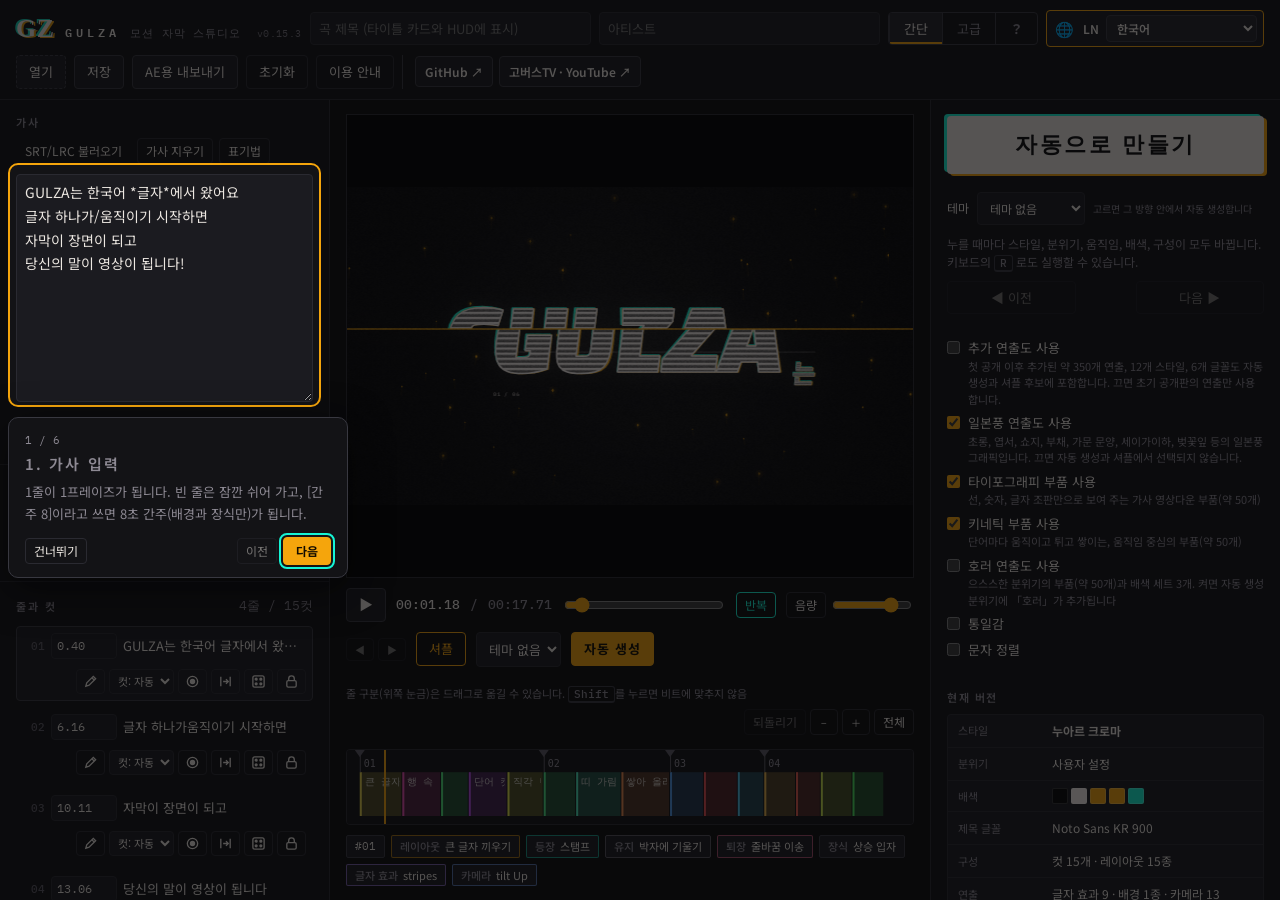
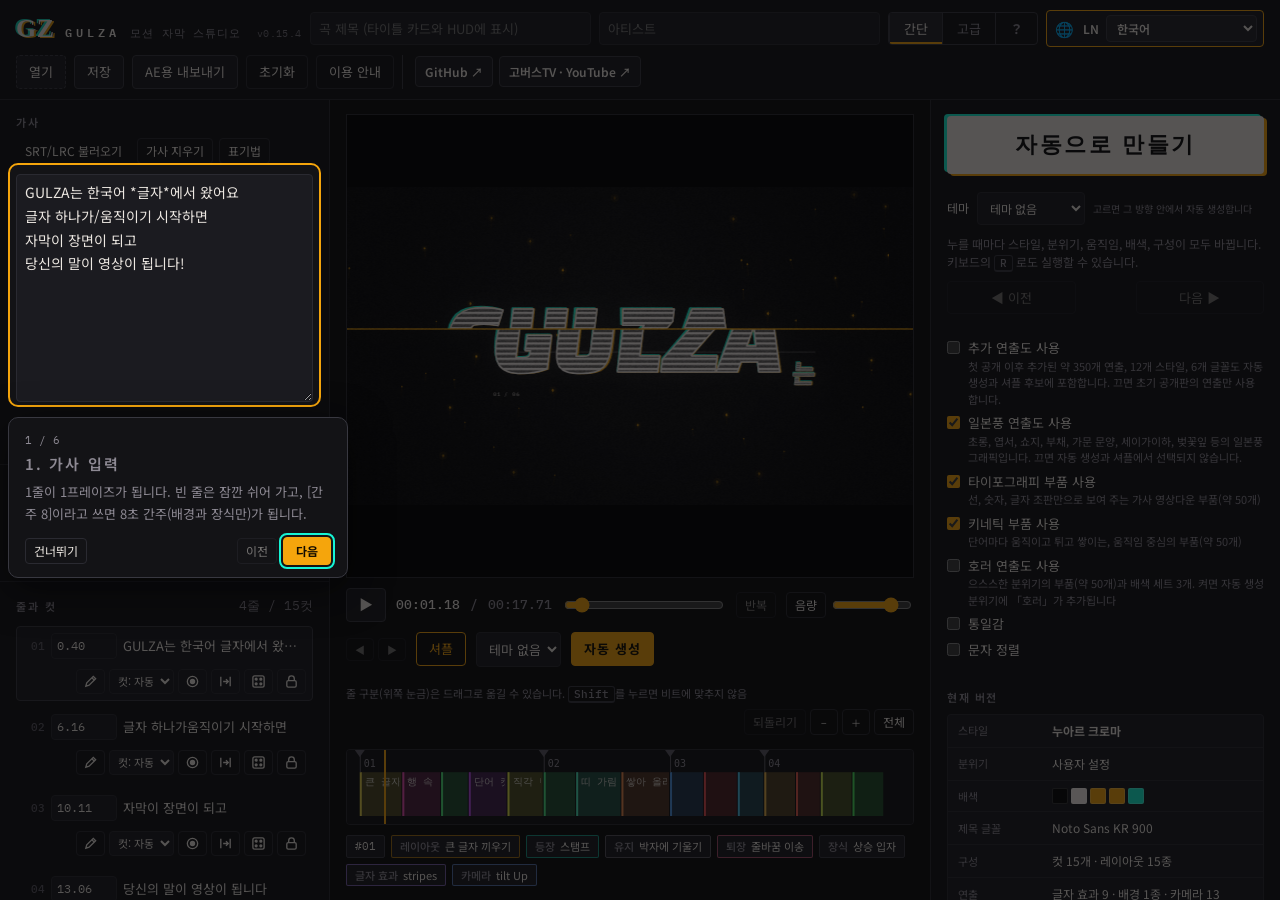
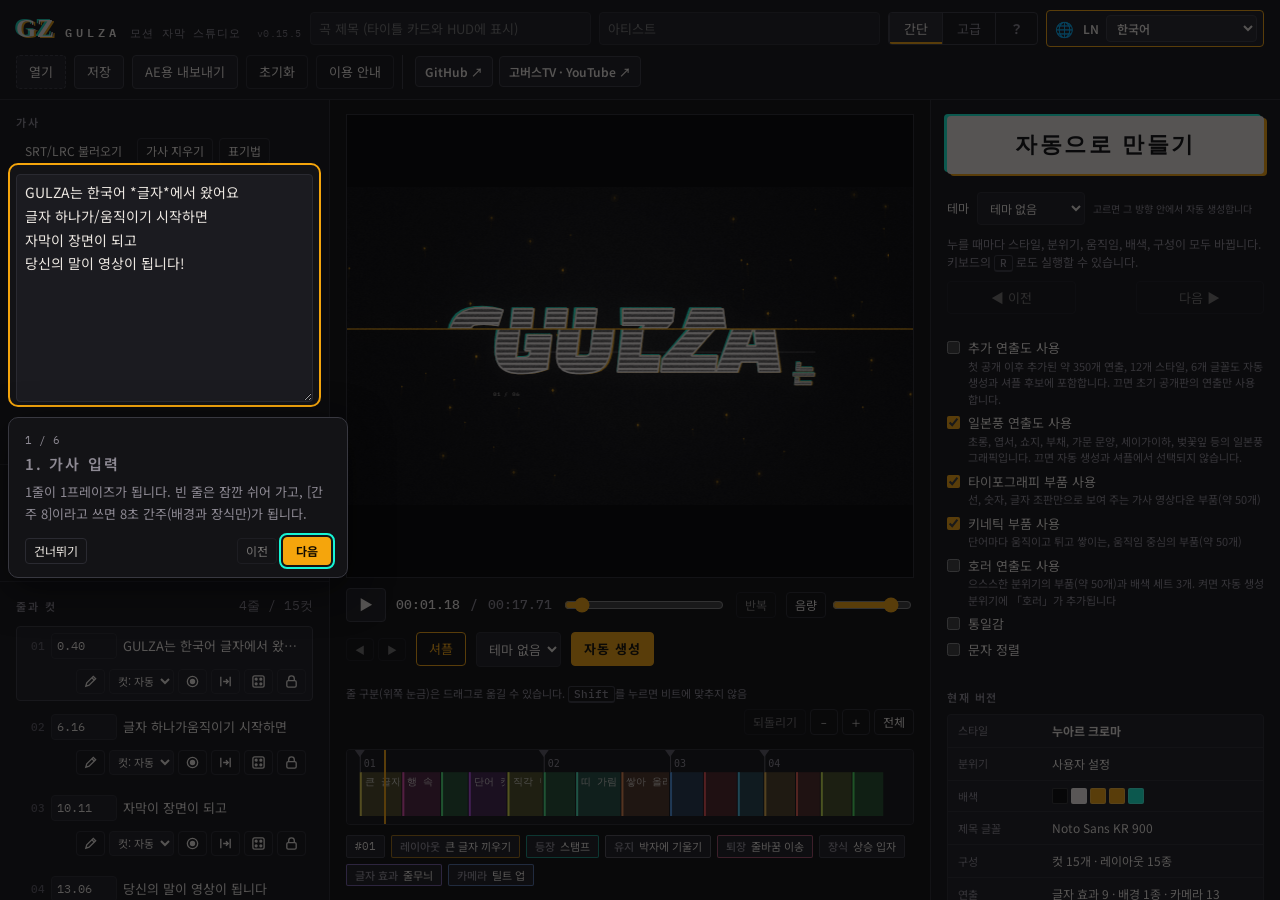
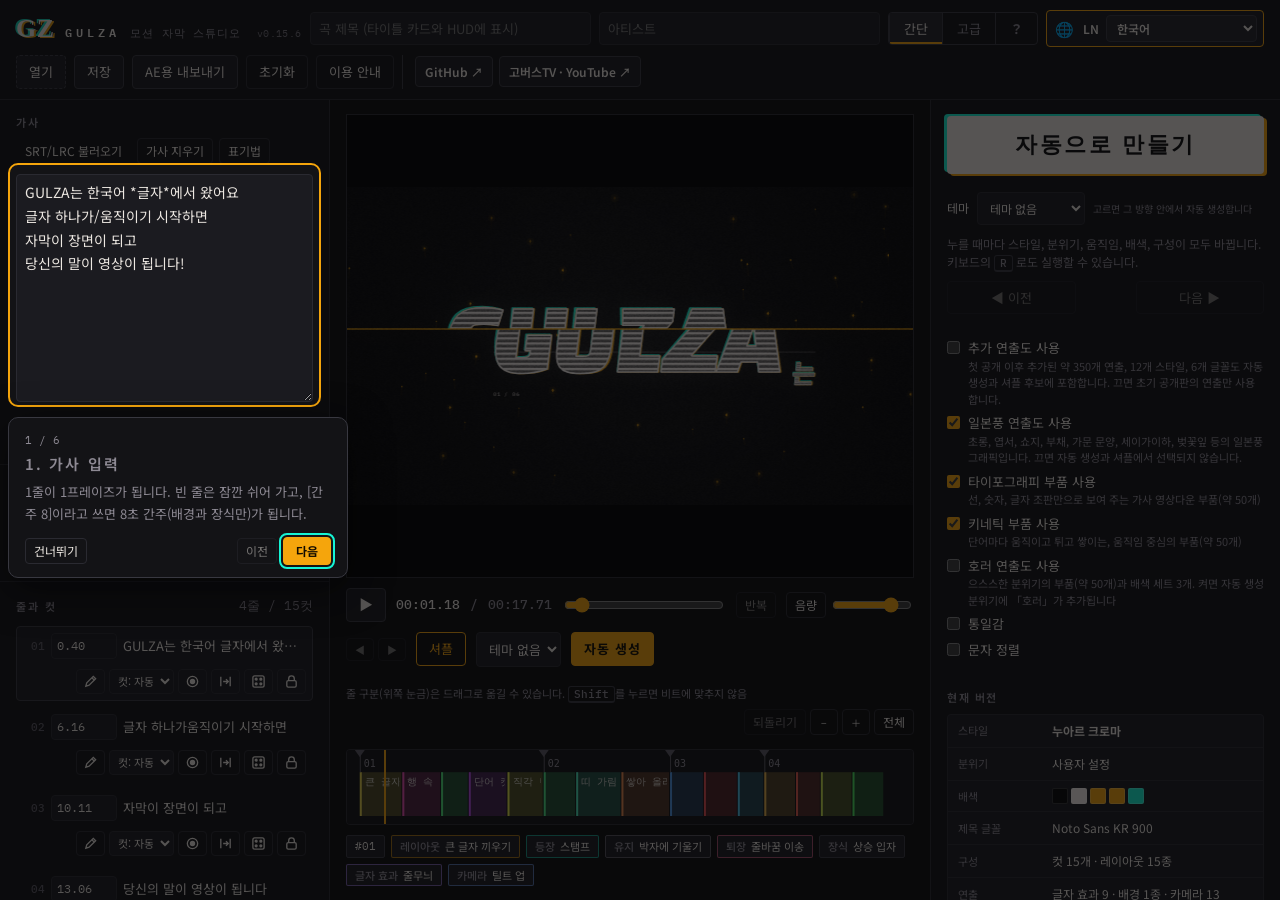
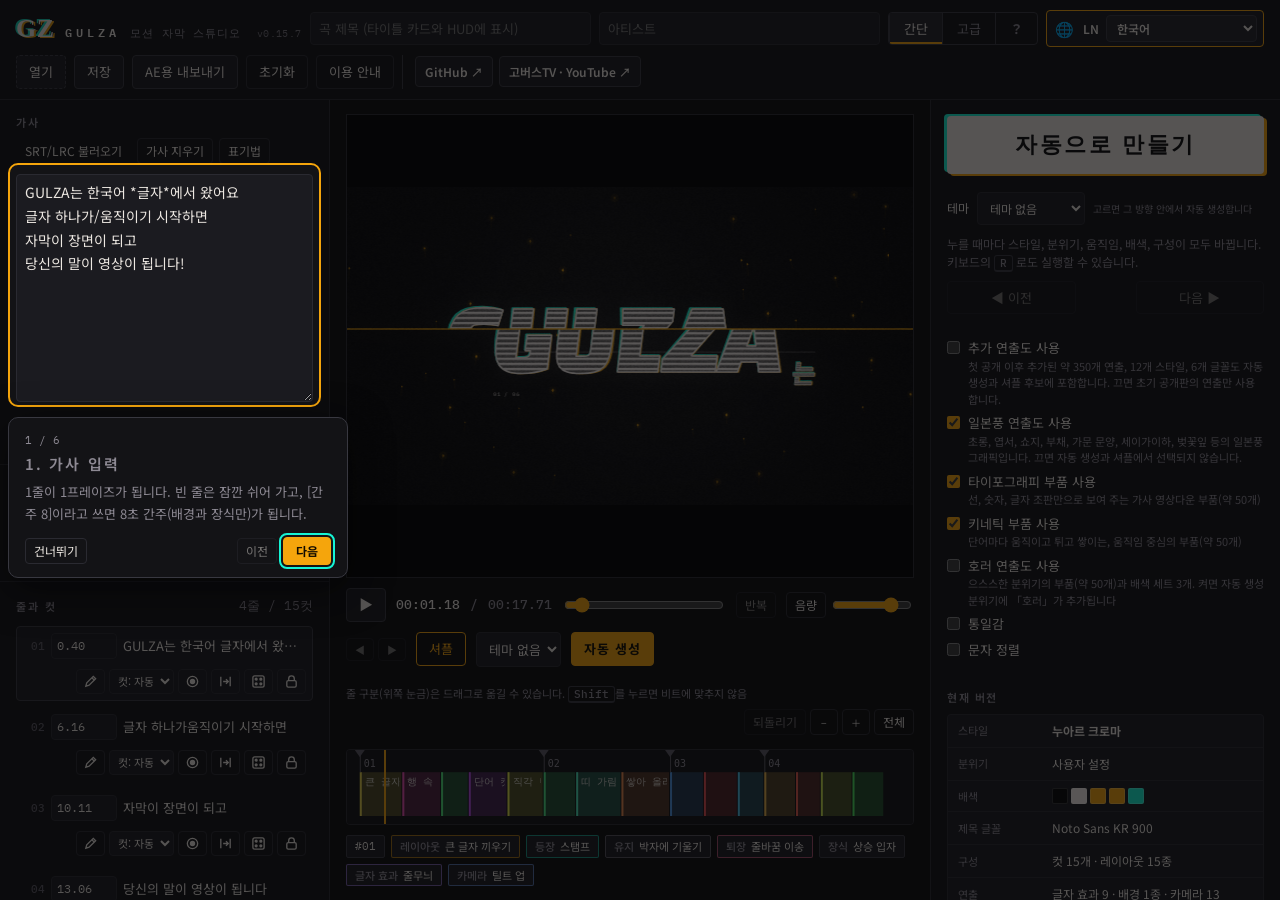
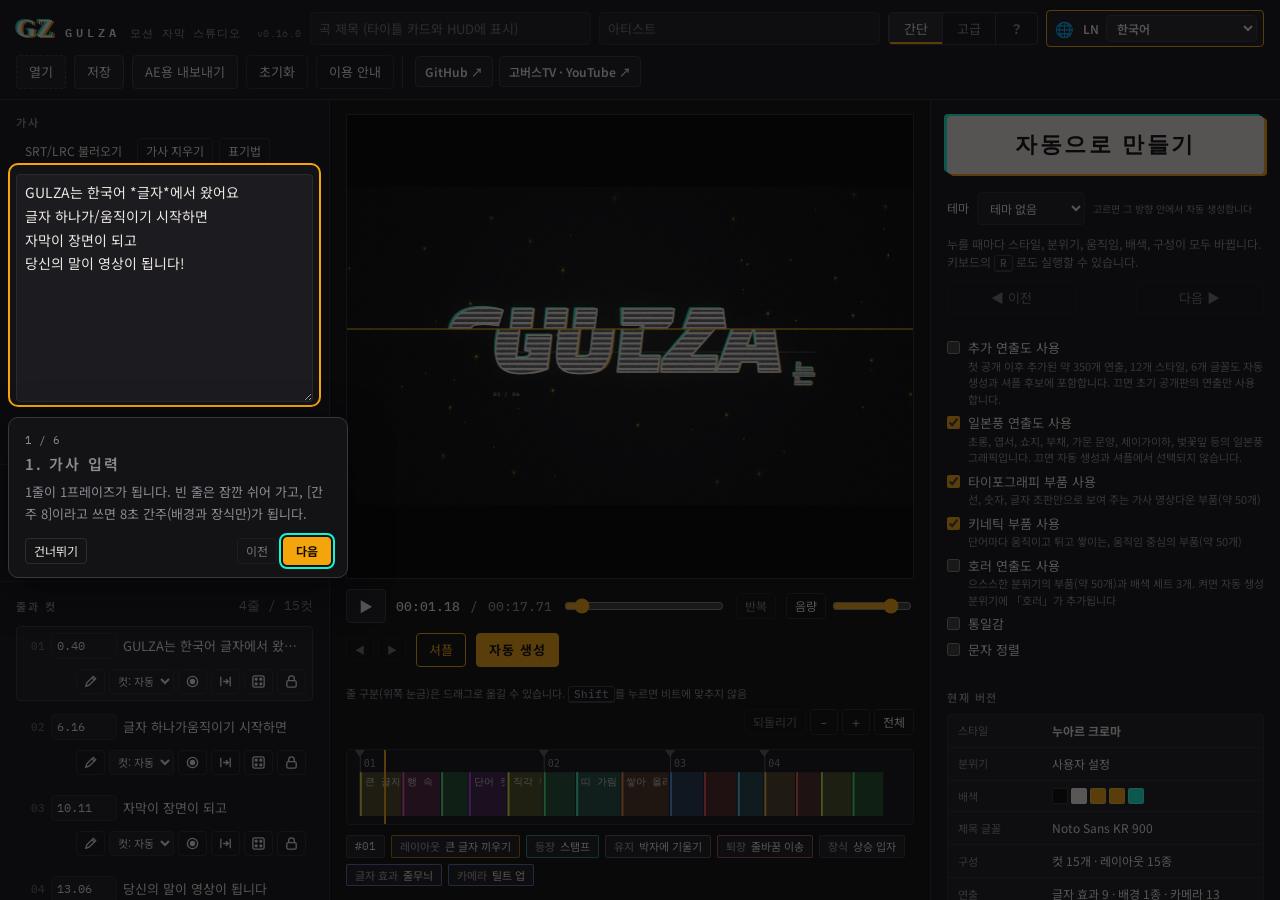
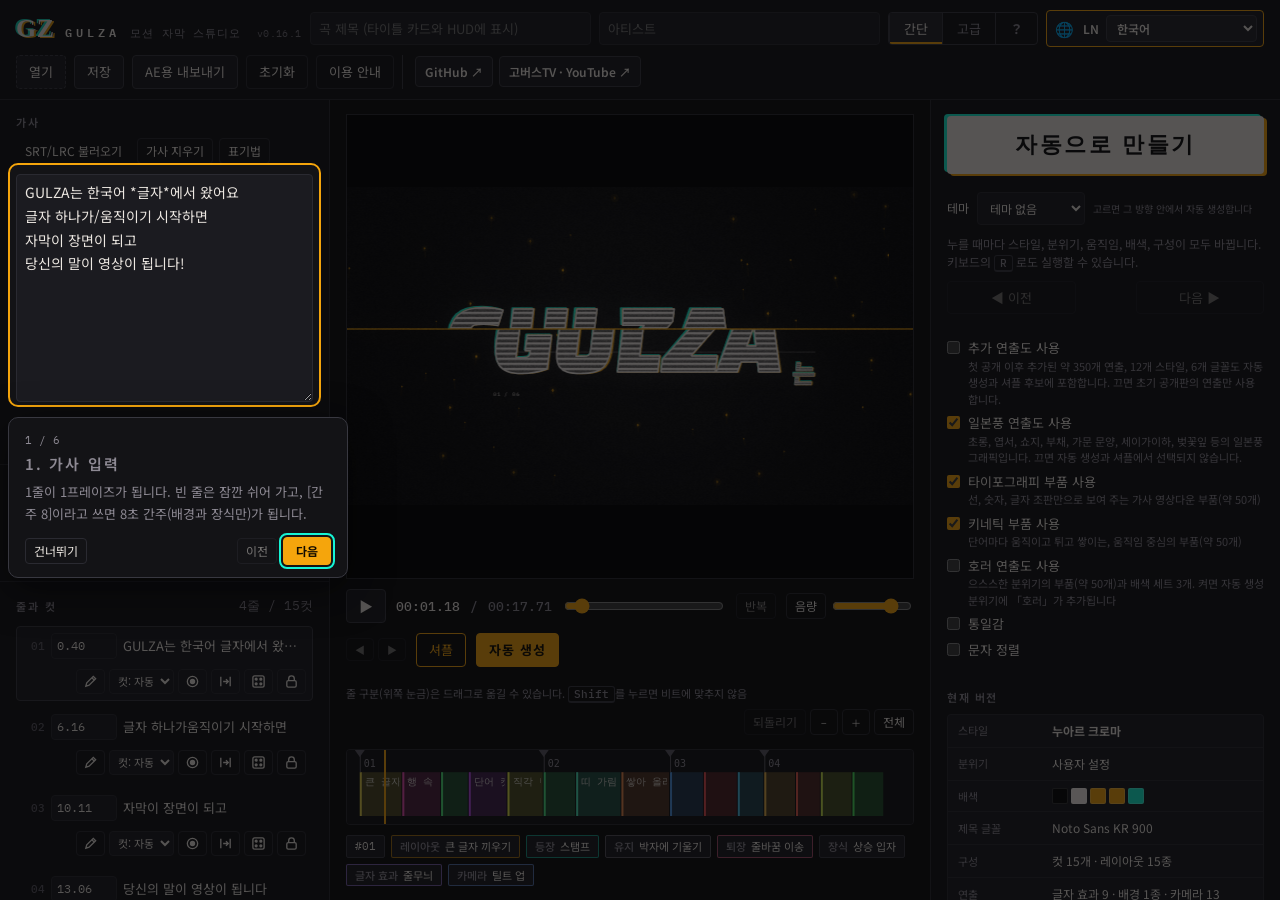
